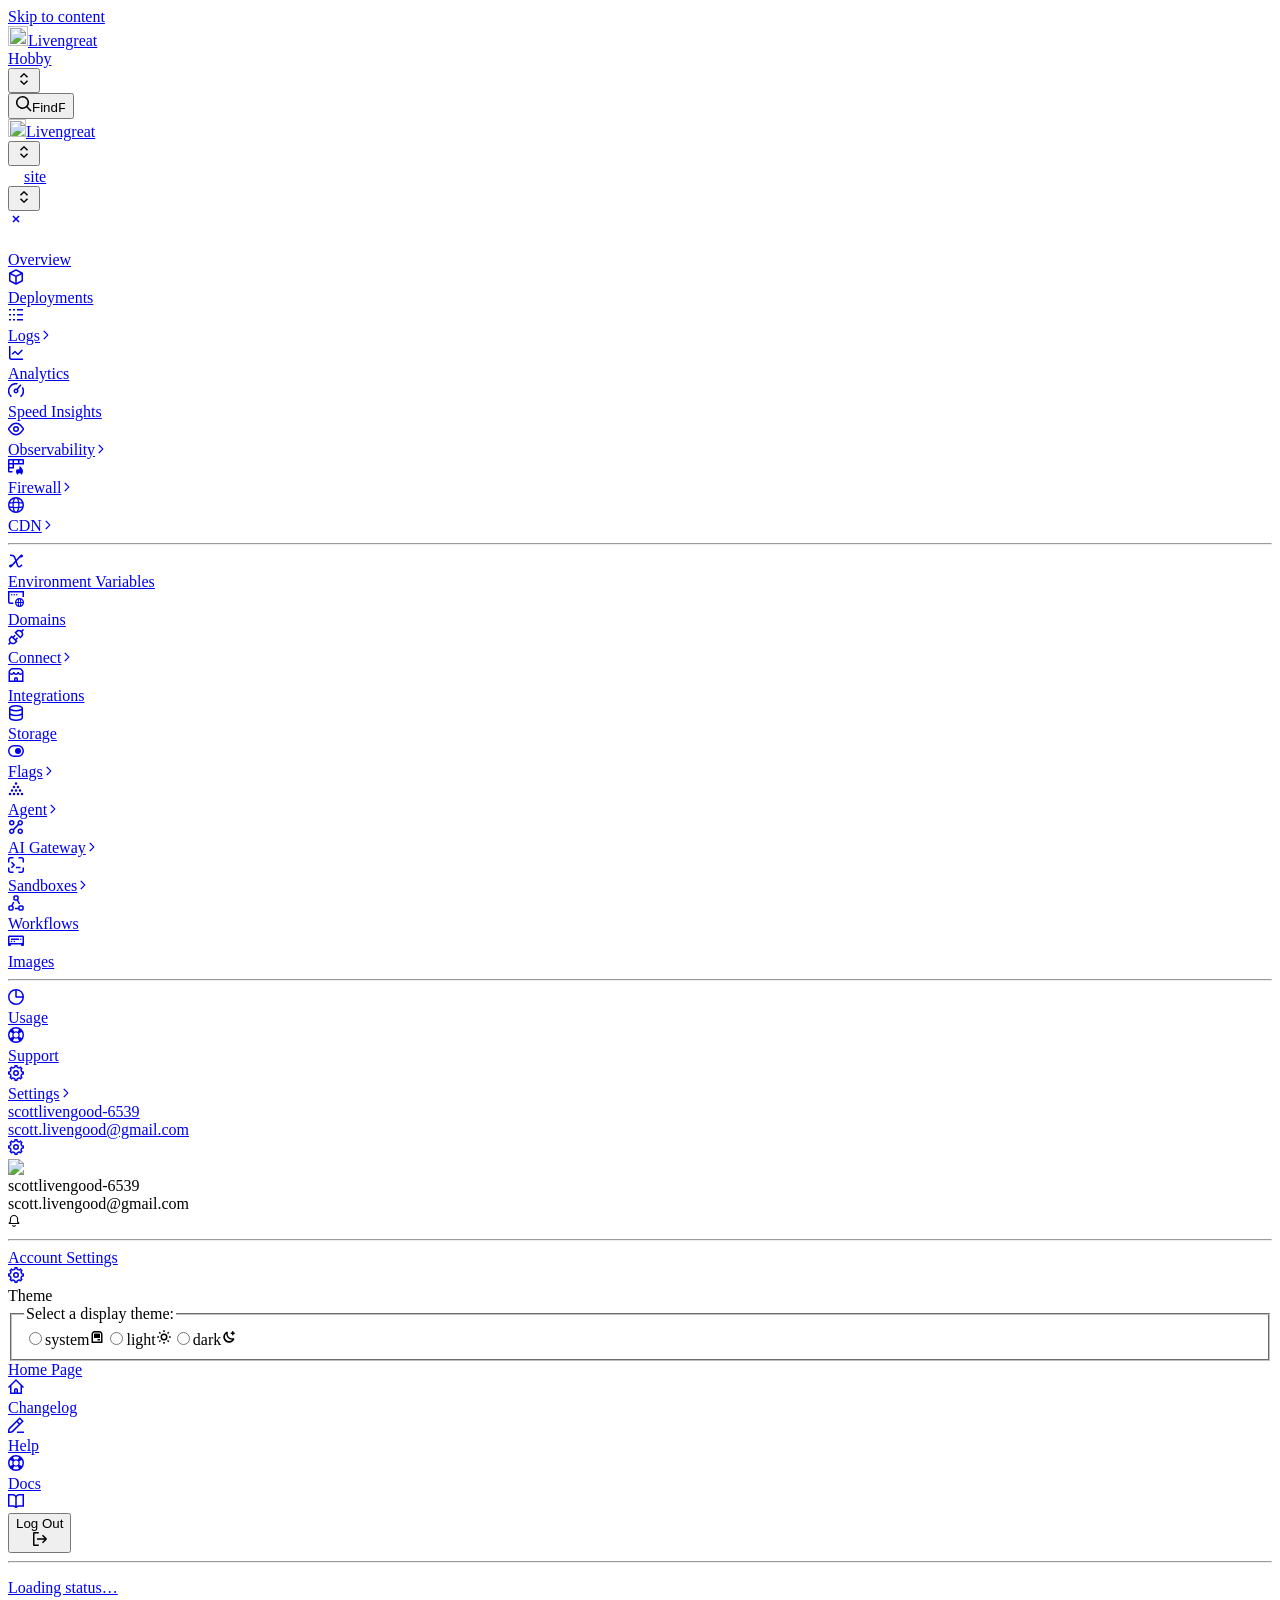
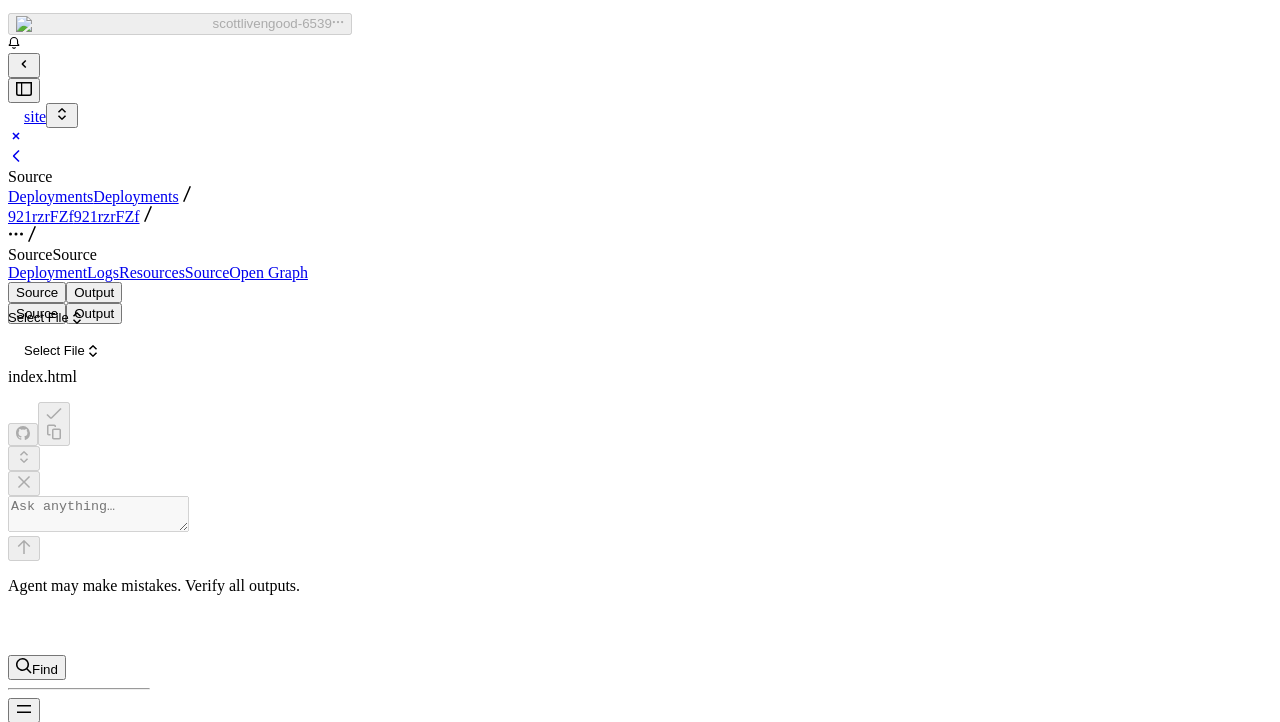
==== index.html @ acc800bd "Add files via upload" ====
<!DOCTYPE html><html data-dpl-id="dpl_8Lt3QQYCh8kgpKbKV4Qs2DxfcQ4i" class="VEU71W_className DvLUnG_className VEU71W_variable DvLUnG_variable dash" lang="en-US"><head><meta charSet="utf-8"/><meta name="viewport" content="width=device-width, initial-scale=1, maximum-scale=1"/><link rel="stylesheet" href="/_next/static/immutable/chunks/09b7duyzy2iy0.css" data-precedence="next"/><link rel="stylesheet" href="/_next/static/immutable/chunks/1ykcgf_dr_xiz.css" data-precedence="next"/><link rel="stylesheet" href="/_next/static/immutable/chunks/3-qb-ev6vlqj7.css" data-precedence="next"/><link rel="stylesheet" href="/_next/static/immutable/chunks/0p7yzn14le62c.css" data-precedence="next"/><link rel="stylesheet" href="/_next/static/immutable/chunks/0zqjlrh2-dbtl.css" data-precedence="next"/><link rel="stylesheet" href="/_next/static/immutable/chunks/2wp_5i3ssno28.css" data-precedence="next"/><link rel="stylesheet" href="/_next/static/immutable/chunks/404xibe_04287.css" data-precedence="next"/><link rel="stylesheet" href="/_next/static/immutable/chunks/0tw4p8iirt2-f.css" data-precedence="next"/><link rel="stylesheet" href="/_next/static/immutable/chunks/0kp85xj29hpdx.css" data-precedence="next"/><link rel="preload" as="script" fetchPriority="low" href="/_next/static/immutable/chunks/16pihbfozsy1r.js"/><script src="/_next/static/immutable/chunks/0gkqer3o6_q53.js" async=""></script><script src="/_next/static/immutable/chunks/2ofc2wu54zqs5.js" async=""></script><script src="/_next/static/immutable/chunks/09bognj3n0dzk.js" async=""></script><script src="/_next/static/immutable/chunks/0dywe_av5ahyp.js" async=""></script><script src="/_next/static/immutable/chunks/turbopack-39jhl194si51o.js" async=""></script><script src="/_next/static/immutable/chunks/0c4i2wbz84dov.js" async=""></script><script src="/_next/static/immutable/chunks/1ghl9030pk7z4.js" async=""></script><script src="/_next/static/immutable/chunks/1w1609r-r8kff.js" async=""></script><script src="/_next/static/immutable/chunks/2tpqj97k-n3-j.js" async=""></script><script src="/_next/static/immutable/chunks/2_5ijns-kh-p_.js" async=""></script><script src="/_next/static/immutable/chunks/3-ujhvoa6rmn_.js" async=""></script><script src="/_next/static/immutable/chunks/04dvo0vl-kkp7.js" async=""></script><script src="/_next/static/immutable/chunks/22m3dixwk_py5.js" async=""></script><script src="/_next/static/immutable/chunks/2fwma8v0ocffu.js" async=""></script><script src="/_next/static/immutable/chunks/1c_pb9t69gdyi.js" async=""></script><script src="/_next/static/immutable/chunks/1j8i0k_22fxel.js" async=""></script><script src="/_next/static/immutable/chunks/0fuj49c3r917c.js" async=""></script><script src="/_next/static/immutable/chunks/3_wwk6xcw86de.js" async=""></script><script src="/_next/static/immutable/chunks/0tedadwoemsrx.js" async=""></script><script src="/_next/static/immutable/chunks/351t4f4jr2fjt.js" async=""></script><script src="/_next/static/immutable/chunks/444vie017ums5.js" async=""></script><script src="/_next/static/immutable/chunks/30v1voau9cngx.js" async=""></script><script src="/_next/static/immutable/chunks/31czi5jev656m.js" async=""></script><script src="/_next/static/immutable/chunks/0dicr_a6c53ew.js" async=""></script><script src="/_next/static/immutable/chunks/2o02vb8hh3aji.js" async=""></script><script src="/_next/static/immutable/chunks/3x25qsh_eznqe.js" async=""></script><script src="/_next/static/immutable/chunks/42m2cfg5ot1v4.js" async=""></script><script src="/_next/static/immutable/chunks/3tof1cg4uumvd.js" async=""></script><script src="/_next/static/immutable/chunks/3vc4fyukjntiz.js" async=""></script><script src="/_next/static/immutable/chunks/3lithfpepcakb.js" async=""></script><script src="/_next/static/immutable/chunks/2ll2trtp9yoww.js" async=""></script><script src="/_next/static/immutable/chunks/0t6pawz872gew.js" async=""></script><script src="/_next/static/immutable/chunks/3ojvw07r2unpo.js" async=""></script><script src="/_next/static/immutable/chunks/1dkp8n54pkk1x.js" async=""></script><script src="/_next/static/immutable/chunks/0106q7biw-fzn.js" async=""></script><script src="/_next/static/immutable/chunks/0nj655r1110xk.js" async=""></script><script src="/_next/static/immutable/chunks/443eh85mmmbfj.js" async=""></script><script src="/_next/static/immutable/chunks/204klxwp-ym-w.js" async=""></script><script src="/_next/static/immutable/chunks/0v-l-qe926kjb.js" async=""></script><script src="/_next/static/immutable/chunks/3x3bbyivzzlgc.js" async=""></script><script src="/_next/static/immutable/chunks/3a9ya26s-qzd1.js" async=""></script><script src="/_next/static/immutable/chunks/1qpu05wpeajm2.js" async=""></script><script src="/_next/static/immutable/chunks/21g7zpj2fn454.js" async=""></script><script src="/_next/static/immutable/chunks/3q08q1lb82g90.js" async=""></script><script src="/_next/static/immutable/chunks/3mb09cl9pq72_.js" async=""></script><script src="/_next/static/immutable/chunks/1wfj6new5zqek.js" async=""></script><script src="/_next/static/immutable/chunks/064dh_ffwiwrx.js" async=""></script><script src="/_next/static/immutable/chunks/2k41i9-2rtbll.js" async=""></script><script src="/_next/static/immutable/chunks/3o7hfg6m0bcce.js" async=""></script><script src="/_next/static/immutable/chunks/2_slvt85gk6y3.js" async=""></script><script src="/_next/static/immutable/chunks/2j6hz_ho_ew3v.js" async=""></script><script src="/_next/static/immutable/chunks/30otsr3c23db9.js" async=""></script><script src="/_next/static/immutable/chunks/0eu67e_ir8lei.js" async=""></script><script src="/_next/static/immutable/chunks/06wfxtwzbvw6n.js" async=""></script><script src="/_next/static/immutable/chunks/3wmpsjtnscl_l.js" async=""></script><script src="/_next/static/immutable/chunks/3lsicbbutqpua.js" async=""></script><script src="/_next/static/immutable/chunks/1bm3tr385z_91.js" async=""></script><script src="/_next/static/immutable/chunks/3juwnc6_-8of1.js" async=""></script><script src="/_next/static/immutable/chunks/29ep1x2e-u5rk.js" async=""></script><script src="/_next/static/immutable/chunks/2z1vk6030y15z.js" async=""></script><script src="/_next/static/immutable/chunks/3ch-vpl7rcgjy.js" async=""></script><script src="/_next/static/immutable/chunks/3uwoe-ta2v5if.js" async=""></script><script src="/_next/static/immutable/chunks/3e-kncvbo8nwe.js" async=""></script><script src="/_next/static/immutable/chunks/21lql5crkbrvt.js" async=""></script><script src="/_next/static/immutable/chunks/1_dngw8-ou9a9.js" async=""></script><script src="/_next/static/immutable/chunks/24pcu29kz9ohp.js" async=""></script><script src="/_next/static/immutable/chunks/40hlzb56niv_j.js" async=""></script><script src="/_next/static/immutable/chunks/1_x_ipcnbmrhg.js" async=""></script><script src="/_next/static/immutable/chunks/3-01g5wfrtv2p.js" async=""></script><script src="/_next/static/immutable/chunks/0605c_s0uixj_.js" async=""></script><script src="/_next/static/immutable/chunks/3_m56dqecmuku.js" async=""></script><script src="/_next/static/immutable/chunks/3u-1l7-mce2-6.js" async=""></script><script src="/_next/static/immutable/chunks/1mh_4wr5s71ms.js" async=""></script><script src="/_next/static/immutable/chunks/3e8h0zo7bhbe8.js" async=""></script><script src="/_next/static/immutable/chunks/3r3pa4zknsbgi.js" async=""></script><script src="/_next/static/immutable/chunks/42txy5rsrjz-t.js" async=""></script><script src="/_next/static/immutable/chunks/0_3k4csrhfbvy.js" async=""></script><script src="/_next/static/immutable/chunks/1y6efpx0t5-73.js" async=""></script><script src="/_next/static/immutable/chunks/30110ipjq1o9n.js" async=""></script><script src="/_next/static/immutable/chunks/3hg1aqep8xv4x.js" async=""></script><script src="/_next/static/immutable/chunks/1rmpmvn8pttor.js" async=""></script><script src="/_next/static/immutable/chunks/0domipkxgxpjr.js" async=""></script><script src="/_next/static/immutable/chunks/3sypme4tl8ht3.js" async=""></script><script src="/_next/static/immutable/chunks/1zm8l14b215t7.js" async=""></script><script src="/_next/static/immutable/chunks/30jw2dewv7xk5.js" async=""></script><script src="/_next/static/immutable/chunks/02-1msh3j29p3.js" async=""></script><script src="/_next/static/immutable/chunks/20o7wzfku-pkb.js" async=""></script><script src="/_next/static/immutable/chunks/123ixt_9ca_az.js" async=""></script><script src="/_next/static/immutable/chunks/3rh6siwon0vas.js" async=""></script><script src="/_next/static/immutable/chunks/0zsvnf9lg1qcb.js" async=""></script><script src="/_next/static/immutable/chunks/410irobcfda_g.js" async=""></script><script src="/_next/static/immutable/chunks/3gw01mgssf6on.js" async=""></script><script src="/_next/static/immutable/chunks/2ajf2r2fshbq7.js" async=""></script><script src="/_next/static/immutable/chunks/27gkyemgagxi2.js" async=""></script><script src="/_next/static/immutable/chunks/36hr6fcg77c_s.js" async=""></script><script src="/_next/static/immutable/chunks/1684vd5h2z6x8.js" async=""></script><script src="/_next/static/immutable/chunks/2fwyq6zjne46v.js" async=""></script><script src="/_next/static/immutable/chunks/3jsd0yz58_nw5.js" async=""></script><script src="/_next/static/immutable/chunks/3i85voia7ragf.js" async=""></script><script src="/_next/static/immutable/chunks/2_rwxql_l7jyf.js" async=""></script><script src="/_next/static/immutable/chunks/2xwfpdi5sqy-5.js" async=""></script><script src="/_next/static/immutable/chunks/44udg2mcu3eet.js" async=""></script><script src="/_next/static/immutable/chunks/1ieph8axgmbgk.js" async=""></script><script src="/_next/static/immutable/chunks/2pkqzpz6963_l.js" async=""></script><script src="/_next/static/immutable/chunks/20fv7egfj28y-.js" async=""></script><script src="/_next/static/immutable/chunks/279zy98tlwpl4.js" async=""></script><script src="/_next/static/immutable/chunks/1yo5h_sd7964f.js" async=""></script><script src="/_next/static/immutable/chunks/0ce5wz7qv6j2j.js" async=""></script><script src="/_next/static/immutable/chunks/10gib1t1flvsu.js" async=""></script><script src="/_next/static/immutable/chunks/2mb2c6w83jzzm.js" async=""></script><script src="/_next/static/immutable/chunks/39w-e1d5jx6p8.js" async=""></script><script src="/_next/static/immutable/chunks/2do-j-xlanot8.js" async=""></script><script src="/_next/static/immutable/chunks/354_g_yqk_3zc.js" async=""></script><script src="/_next/static/immutable/chunks/19orf97w9qn0q.js" async=""></script><script src="/_next/static/immutable/chunks/3xuzs4lz2cx9d.js" async=""></script><script src="/_next/static/immutable/chunks/36dkt0iju21d9.js" async=""></script><script src="/_next/static/immutable/chunks/2_i-yrtxwgkbr.js" async=""></script><script src="/_next/static/immutable/chunks/3w89m7_x2wafy.js" async=""></script><script src="/_next/static/immutable/chunks/4202nv2_vq225.js" async=""></script><script src="/_next/static/immutable/chunks/3lmia0vki5832.js" async=""></script><script src="/_next/static/immutable/chunks/0xurnr0b0dzvq.js" async=""></script><script src="/_next/static/immutable/chunks/1ogtg-secl5e1.js" async=""></script><script src="/_next/static/immutable/chunks/1pu9b5sic8l-p.js" async=""></script><script src="/_next/static/immutable/chunks/2k5ggg6jy1byi.js" async=""></script><script src="/_next/static/immutable/chunks/2t9bf77slmxhh.js" async=""></script><script src="/_next/static/immutable/chunks/26skhiflfdvr0.js" async=""></script><script src="/_next/static/immutable/chunks/03wgwnkabn-cd.js" async=""></script><script src="/_next/static/immutable/chunks/1tlxqss1h60k9.js" async=""></script><script src="/_next/static/immutable/chunks/3kpakz51555yv.js" async=""></script><script src="/_next/static/immutable/chunks/1w3c7zw22y2lz.js" async=""></script><script src="/_next/static/immutable/chunks/022_1e1d3z_c0.js" async=""></script><script src="/_next/static/immutable/chunks/0dzh2wmxxl3sl.js" async=""></script><script src="/_next/static/immutable/chunks/3ip630xfz8hrf.js" async=""></script><script src="/_next/static/immutable/chunks/0o1hn11uwocvw.js" async=""></script><script src="/_next/static/immutable/chunks/0688kmxcnn8gz.js" async=""></script><script src="/_next/static/immutable/chunks/0icksyzl-024m.js" async=""></script><script src="/_next/static/immutable/chunks/1su1dgp7lpbw3.js" async=""></script><script src="/_next/static/immutable/chunks/0te8_8m4posfd.js" async=""></script><script src="/_next/static/immutable/chunks/2588d0540kbgi.js" async=""></script><script src="/_next/static/immutable/chunks/33rh_6l3s79yb.js" async=""></script><link rel="preload" href="/_next/static/immutable/chunks/3flhcz7cw314y.css" as="style"/><link rel="preload" href="/_next/static/immutable/chunks/3t_-x9195y9o-.css" as="style"/><meta name="color-scheme" content="dark light"/><meta name="next-size-adjust" content=""/><script>(function ar(a,b){let c=!1;try{let a=localStorage.getItem("zeit-theme");c="dark"===a||"light"!==a&&window.matchMedia("(prefers-color-scheme: dark)").matches}catch{c=window.matchMedia("(prefers-color-scheme: dark)").matches}let d=c?b:a,e=document.querySelectorAll('meta[name="theme-color"]');if(0===e.length){let a=document.createElement("meta");a.setAttribute("name","theme-color"),document.head.appendChild(a),e=document.querySelectorAll('meta[name="theme-color"]')}e.forEach(a=>{a.setAttribute("content",d)})})("#FAFAFA","#000000");</script><script>(({protect:a})=>{function b(a){return new Promise((b,c)=>{if(document.querySelector(`script[src="${a}"]`))return void b();let d=document.createElement("script");d.src=a,d.async=!0,d.onload=()=>b(),d.onerror=a=>{console.error("Error loading script",a),c(a)},document.head.appendChild(d)})}var c=class a{#a;#b;#c=0;constructor(){let{promise:b,resolve:c}=a.#d();this.#a=b,this.#b=c,this.#e(),window.addEventListener("online",this.#f),window.addEventListener("visibilitychange",this.#f)}getChallenge=async()=>(await this.#g(),await this.#a.then(a=>"function"==typeof a?a():a));#f=()=>{if(document.hidden)return;let{promise:b,resolve:c}=a.#d();this.#a=b,this.#b=c,window.V_C=[],window.V_C.push=c;let d=document.querySelector('script[src*="c.js"]');d&&d.remove(),this.#c+=1};#e=()=>{if(window.V_C){let a=window.V_C.pop();a&&this.#b(a)}else window.V_C=[],window.V_C.push=this.#b};#g=()=>{let a=new URL("/149e9513-01fa-4fb0-aad4-566afd725d1b/2d206a39-8ed7-437e-a3be-862e0f06eea3/a-4-a/c.js",window.location.origin);return a.searchParams.set("i",String(this.#c)),a.searchParams.set("v",String(3)),a.searchParams.set("h",window.location.host),b(a.pathname+a.search)};#h=()=>{window.V_C=void 0};static #d(){let a,b;return{promise:new Promise((c,d)=>{a=c,b=d}),resolve:a,reject:b}}},d=class a{#a=!1;#b;constructor(a){this.#b=a}get loaded(){return this.#a}load=async()=>{this.#a||await this.#f()};#c=()=>{if(typeof globalThis.window>"u")throw Error("KPSDK is not available in the server");if(!window.KPSDK)throw Error("KPSDK is not loaded");let b=this.#b.map(b=>{let c=a.#e(b.path);return{domain:c.host,path:c.pathname,method:b.method}});try{window.KPSDK.configure(b)}catch(a){console.error("Error configuring KPSDK...",a)}};#f=async()=>{let a=this;return new Promise((c,d)=>{let e=()=>{document.removeEventListener("kpsdk-load",e),this.#c()},f=()=>{document.removeEventListener("kpsdk-ready",f),a.#a=!0,c()};document.addEventListener("kpsdk-load",e,{once:!0}),document.addEventListener("kpsdk-ready",f,{once:!0}),b("/149e9513-01fa-4fb0-aad4-566afd725d1b/2d206a39-8ed7-437e-a3be-862e0f06eea3/p.js").catch(a=>{document.removeEventListener("kpsdk-load",e),document.removeEventListener("kpsdk-ready",f),d(a)})})};static #e(a){let b;try{b=new URL(a)}catch{b=new URL(a,location.origin)}return b}},e=a=>{let b=a.replace(/[.?+^$[\]\\(){}|-]/g,"\\$&").split("*").join(".*");return RegExp(`^${b}$`)},f=({path:a,pattern:b})=>-1!==a.search(b);async function g(a,b,c){let d=XMLHttpRequest.prototype.open,g=XMLHttpRequest.prototype.send;XMLHttpRequest.prototype.open=function(a,b,c,e,f){return this._requestUrl=b.toString(),this._requestMethod=a,d.call(this,a,b,c??!0,e,f)},XMLHttpRequest.prototype.send=async function(d){let h=this._requestUrl;if(!h||this._isReexecution)return g.call(this,d);let i=new URL(h,location.href),j=i.origin===location.origin,k=this._requestMethod??"GET",l=c.find(a=>{let b=f({path:i.pathname,pattern:e(a.path)}),c=a.method.toLowerCase()===k.toLowerCase()||"*"===a.method;return b&&c});if(!l||!j)return g.call(this,d);let m=await a.getChallenge();if(this.setRequestHeader("x-is-human",JSON.stringify(m)),this.setRequestHeader("x-path",i.pathname),this.setRequestHeader("x-method",k),0!==m.b||b.loaded||((1===m.d||l?.advancedOptions?.checkLevel==="deepAnalysis")&&await b.load(),!b.loaded))return g.call(this,d);this.setRequestHeader("x-is-human",JSON.stringify(m)),this.setRequestHeader("x-path",i.pathname),this.setRequestHeader("x-method",k);let n=new XMLHttpRequest;return n._isReexecution=!0,n.open(k,h,!0),n.setRequestHeader("x-is-human",JSON.stringify(m)),n.setRequestHeader("x-path",i.pathname),n.setRequestHeader("x-method",k),this.timeout&&(n.timeout=this.timeout),this.responseType&&(n.responseType=this.responseType),this.withCredentials&&(n.withCredentials=this.withCredentials),n.onreadystatechange=()=>{Object.defineProperty(this,"readyState",{value:n.readyState,writable:!0,configurable:!0}),n.readyState===XMLHttpRequest.DONE&&(Object.defineProperty(this,"status",{value:n.status,writable:!0,configurable:!0}),Object.defineProperty(this,"statusText",{value:n.statusText,writable:!0,configurable:!0}),Object.defineProperty(this,"response",{value:n.response,writable:!0,configurable:!0}),Object.defineProperty(this,"responseText",{value:n.responseText,writable:!0,configurable:!0}),Object.defineProperty(this,"responseXML",{value:n.responseXML,writable:!0,configurable:!0}),this.getAllResponseHeaders=()=>n.getAllResponseHeaders(),this.getResponseHeader=a=>n.getResponseHeader(a)),this.onreadystatechange&&this.onreadystatechange.call(this,new Event("readystatechange"))},n.onload=a=>{this.onload&&this.onload.call(this,a)},n.onerror=a=>{this.onerror&&this.onerror.call(this,a)},n.onabort=a=>{this.onabort&&this.onabort.call(this,a)},n.ontimeout=a=>{this.ontimeout&&this.ontimeout.call(this,a)},n.onloadstart=a=>{this.onloadstart&&this.onloadstart.call(this,a)},n.onloadend=a=>{this.onloadend&&this.onloadend.call(this,a)},n.onprogress=a=>{this.onprogress&&this.onprogress.call(this,a)},n.send(d)}}!function({protect:a=[]}){let b;for(let b of a)if(b.advancedOptions?.checkLevel!==void 0&&"deepAnalysis"!==b.advancedOptions.checkLevel&&"basic"!==b.advancedOptions.checkLevel)throw Error(`Invalid checkLevel "${b.advancedOptions.checkLevel}" for route "${b.path}". Must be one of: deepAnalysis, basic`);let h=new c,i=new d(a);g(h,i,a).catch(a=>{console.error("Error patching XMLHttpRequest:",a)}),b=window.fetch,window.fetch=async(c,d)=>{let g=new URL(c instanceof Request?c.url:c,location.href),j=g.origin===location.origin,k=d?.method??(c instanceof Request?c.method:"GET"),l=a.find(a=>{let b=f({path:g.pathname,pattern:e(a.path)}),c=a.method.toLowerCase()===k.toLowerCase()||"*"===a.method;return b&&c});if(null==l||!j)return b(c,d);let m=await h.getChallenge(),n=new Headers(d?.headers||(c instanceof Request?c.headers:void 0));n.set("x-is-human",JSON.stringify(m)),n.set("x-path",g.pathname),n.set("x-method",k);let o={...d,headers:n};return i.loaded||0!==m.b?b(c,o):1===m.d||l?.advancedOptions?.checkLevel==="deepAnalysis"?(await i.load(),window.fetch(c,o)):b(c,o)}}({protect:a})})({ protect: [{"path":"/signup","method":"POST"},{"path":"/signup/*","method":"POST"},{"path":"/oauth/authorize","method":"POST"},{"path":"/oauth/device","method":"POST"},{"path":"/teams/connect","method":"POST"},{"path":"/api/front-domains/checkpoint","method":"GET"},{"path":"/functions/sales-email","method":"POST","advancedOptions":{"checkLevel":"deepAnalysis"}}] });</script><script id="theme-script">((a,b,c,d,e,f,g,h,i)=>{let j=document.documentElement,k=["light","dark"],l=a=>f?.[a]||a,m=Array.from(new Set([...e.map(a=>l(a)),...Object.values(f??{})]));function n(b){var c;let d=Array.isArray(a)?a:[a],e=l(b);d.forEach(a=>{"class"===a?(j.classList.remove(...m),j.classList.add(e)):j.setAttribute(a,e)}),c=b,h&&k.includes(c)&&(j.style.colorScheme=c)}if(d)n(d);else try{let a=localStorage.getItem(b)||c,d=g&&"system"===a?window.matchMedia("(prefers-color-scheme: dark)"):null,e=d?d.matches?"dark":"light":a;if(n(e),d){var o;let a=(o=a=>{try{let d=localStorage.getItem(b)||c;"system"===d&&n(a.matches?"dark":"light")}catch(a){}},d.addEventListener?(d.addEventListener("change",o),()=>d.removeEventListener("change",o)):(d.addListener(o),()=>d.removeListener(o)));window.addEventListener(i,a,{once:!0})}}catch(a){}})("class","zeit-theme","system",null,["light","dark"],{"light":"light-theme","dark":"dark-theme"},true,true,"next-themes:zeit-theme:[\"class\"]:provider-mounted")</script><style>
html:not([data-sidebar-nav-version='v2']) [data-sidebar-nav-version='v2'],
html[data-sidebar-nav-version='v2'] [data-sidebar-nav-version='v1'] {
  display: none !important;
}
</style><script>(function(a){let b="v1";try{"true"===localStorage.getItem(a)&&(b="v2")}catch{}document.documentElement.dataset.sidebarNavVersion=b})("vc-dash-sidebar-v2");</script><style>
html[data-user-display="logged-in"]  [data-user-display="logged-out"],
html[data-user-display="logged-out"] [data-user-display="logged-in"] {
  display: none !important;
}
</style><script>(function o(){document.documentElement.dataset.userDisplay=document.cookie.split("; ").some(a=>"isLoggedIn=1"===a)?"logged-in":"logged-out"})();</script><script src="/_next/static/immutable/chunks/0c0hxoamwjsbw.js" noModule=""></script><script>((a,b)=>{let c="";try{c=localStorage.getItem(`${a}${b}`)}catch{return}"1"===c&&document.querySelectorAll(`[data-flag-key="${b}"]`).forEach(a=>{let b="true"===a.dataset.flagValue;a.style.display=b?"contents":"none"})})("vcflg-","1gy2d")</script><script>((a,b)=>{let c="";try{c=localStorage.getItem(`${a}${b}`)}catch{return}"1"===c&&document.querySelectorAll(`[data-flag-key="${b}"]`).forEach(a=>{let b="true"===a.dataset.flagValue;a.style.display=b?"contents":"none"})})("vcflg-","8b9kjp")</script><script>((a,b)=>{let c="";try{c=localStorage.getItem(`${a}${b}`)}catch{return}"1"===c&&document.querySelectorAll(`[data-flag-key="${b}"]`).forEach(a=>{let b="true"===a.dataset.flagValue;a.style.display=b?"contents":"none"})})("vcflg-","d5l7pr")</script><script>((a,b)=>{let c="";try{c=localStorage.getItem(`${a}${b}`)}catch{return}"1"===c&&document.querySelectorAll(`[data-flag-key="${b}"]`).forEach(a=>{let b="true"===a.dataset.flagValue;a.style.display=b?"contents":"none"})})("vcflg-","wjajw8")</script><script>((a,b)=>{let c="";try{c=localStorage.getItem(`${a}${b}`)}catch{return}"1"===c&&document.querySelectorAll(`[data-flag-key="${b}"]`).forEach(a=>{let b="true"===a.dataset.flagValue;a.style.display=b?"contents":"none"})})("vcflg-","a579ys")</script><script>((a,b)=>{let c="";try{c=localStorage.getItem(`${a}${b}`)}catch{return}"1"===c&&document.querySelectorAll(`[data-flag-key="${b}"]`).forEach(a=>{let b="true"===a.dataset.flagValue;a.style.display=b?"contents":"none"})})("vcflg-","5n1f6")</script><script>((a,b)=>{let c="";try{c=localStorage.getItem(`${a}${b}`)}catch{return}"1"===c&&document.querySelectorAll(`[data-flag-key="${b}"]`).forEach(a=>{let b="true"===a.dataset.flagValue;a.style.display=b?"contents":"none"})})("vcflg-","pwmsjx")</script><script>((a,b)=>{let c="";try{c=localStorage.getItem(`${a}${b}`)}catch{return}"1"===c&&document.querySelectorAll(`[data-flag-key="${b}"]`).forEach(a=>{let b="true"===a.dataset.flagValue;a.style.display=b?"contents":"none"})})("vcflg-","lxufxz")</script><script>((a,b)=>{let c="";try{c=localStorage.getItem(`${a}${b}`)}catch{return}"1"===c&&document.querySelectorAll(`[data-flag-key="${b}"]`).forEach(a=>{let b="true"===a.dataset.flagValue;a.style.display=b?"contents":"none"})})("vcflg-","xmktah")</script><script>((a,b)=>{let c="";try{c=localStorage.getItem(`${a}${b}`)}catch{return}"1"===c&&document.querySelectorAll(`[data-flag-key="${b}"]`).forEach(a=>{let b="true"===a.dataset.flagValue;a.style.display=b?"contents":"none"})})("vcflg-","a5hbrd")</script><script>((a,b)=>{let c="";try{c=localStorage.getItem(`${a}${b}`)}catch{return}"1"===c&&document.querySelectorAll(`[data-flag-key="${b}"]`).forEach(a=>{let b="true"===a.dataset.flagValue;a.style.display=b?"contents":"none"})})("vcflg-","d5l7pr")</script><script>((a,b)=>{let c="";try{c=localStorage.getItem(`${a}${b}`)}catch{return}"1"===c&&document.querySelectorAll(`[data-flag-key="${b}"]`).forEach(a=>{let b="true"===a.dataset.flagValue;a.style.display=b?"contents":"none"})})("vcflg-","wjajw8")</script><script>((a,b)=>{let c="";try{c=localStorage.getItem(`${a}${b}`)}catch{return}"1"===c&&document.querySelectorAll(`[data-flag-key="${b}"]`).forEach(a=>{let b="true"===a.dataset.flagValue;a.style.display=b?"contents":"none"})})("vcflg-","oijhk9")</script><script>((a,b)=>{let c="";try{c=localStorage.getItem(`${a}${b}`)}catch{return}"1"===c&&document.querySelectorAll(`[data-flag-key="${b}"]`).forEach(a=>{let b="true"===a.dataset.flagValue;a.style.display=b?"contents":"none"})})("vcflg-","a579ys")</script><script>((a,b)=>{let c="";try{c=localStorage.getItem(`${a}${b}`)}catch{return}"1"===c&&document.querySelectorAll(`[data-flag-key="${b}"]`).forEach(a=>{let b="true"===a.dataset.flagValue;a.style.display=b?"contents":"none"})})("vcflg-","5n1f6")</script><script>((a,b)=>{let c="";try{c=localStorage.getItem(`${a}${b}`)}catch{return}"1"===c&&document.querySelectorAll(`[data-flag-key="${b}"]`).forEach(a=>{let b="true"===a.dataset.flagValue;a.style.display=b?"contents":"none"})})("vcflg-","pwmsjx")</script><script>((a,b)=>{let c="";try{c=localStorage.getItem(`${a}${b}`)}catch{return}"1"===c&&document.querySelectorAll(`[data-flag-key="${b}"]`).forEach(a=>{let b="true"===a.dataset.flagValue;a.style.display=b?"contents":"none"})})("vcflg-","szt1xi")</script><script>((a,b)=>{let c="";try{c=localStorage.getItem(`${a}${b}`)}catch{return}"1"===c&&document.querySelectorAll(`[data-flag-key="${b}"]`).forEach(a=>{let b="true"===a.dataset.flagValue;a.style.display=b?"contents":"none"})})("vcflg-","r3jbn")</script><script>((a,b)=>{let c="";try{c=localStorage.getItem(`${a}${b}`)}catch{return}"1"===c&&document.querySelectorAll(`[data-flag-key="${b}"]`).forEach(a=>{let b="true"===a.dataset.flagValue;a.style.display=b?"contents":"none"})})("vcflg-","lystbh")</script><script>((a,b)=>{let c="";try{c=localStorage.getItem(`${a}${b}`)}catch{return}"1"===c&&document.querySelectorAll(`[data-flag-key="${b}"]`).forEach(a=>{let b="true"===a.dataset.flagValue;a.style.display=b?"contents":"none"})})("vcflg-","j27xc0")</script><script>((a,b)=>{let c="";try{c=localStorage.getItem(`${a}${b}`)}catch{return}"1"===c&&document.querySelectorAll(`[data-flag-key="${b}"]`).forEach(a=>{let b="true"===a.dataset.flagValue;a.style.display=b?"contents":"none"})})("vcflg-","4063sg")</script><script>((a,b)=>{let c="";try{c=localStorage.getItem(`${a}${b}`)}catch{return}"1"===c&&document.querySelectorAll(`[data-flag-key="${b}"]`).forEach(a=>{let b="true"===a.dataset.flagValue;a.style.display=b?"contents":"none"})})("vcflg-","4063sg")</script><script>((a,b)=>{let c="";try{c=localStorage.getItem(`${a}${b}`)}catch{return}"1"===c&&document.querySelectorAll(`[data-flag-key="${b}"]`).forEach(a=>{let b="true"===a.dataset.flagValue;a.style.display=b?"contents":"none"})})("vcflg-","9in4a1")</script><script>((a,b)=>{let c="";try{c=localStorage.getItem(`${a}${b}`)}catch{return}"1"===c&&document.querySelectorAll(`[data-flag-key="${b}"]`).forEach(a=>{let b="true"===a.dataset.flagValue;a.style.display=b?"contents":"none"})})("vcflg-","9in4a1")</script><script>((a,b)=>{let c="";try{c=localStorage.getItem(`${a}${b}`)}catch{return}"1"===c&&document.querySelectorAll(`[data-flag-key="${b}"]`).forEach(a=>{let b="true"===a.dataset.flagValue;a.style.display=b?"contents":"none"})})("vcflg-","eoljd5")</script><script>((a,b)=>{let c="";try{c=localStorage.getItem(`${a}${b}`)}catch{return}"1"===c&&document.querySelectorAll(`[data-flag-key="${b}"]`).forEach(a=>{let b="true"===a.dataset.flagValue;a.style.display=b?"contents":"none"})})("vcflg-","rdyp5h")</script><script>((a,b)=>{let c="";try{c=localStorage.getItem(`${a}${b}`)}catch{return}"1"===c&&document.querySelectorAll(`[data-flag-key="${b}"]`).forEach(a=>{let b="true"===a.dataset.flagValue;a.style.display=b?"contents":"none"})})("vcflg-","jeycft")</script><script>((a,b)=>{let c="";try{c=localStorage.getItem(`${a}${b}`)}catch{return}"1"===c&&document.querySelectorAll(`[data-flag-key="${b}"]`).forEach(a=>{let b="true"===a.dataset.flagValue;a.style.display=b?"contents":"none"})})("vcflg-","bzgo2s")</script><script>((a,b)=>{let c="";try{c=localStorage.getItem(`${a}${b}`)}catch{return}"1"===c&&document.querySelectorAll(`[data-flag-key="${b}"]`).forEach(a=>{let b="true"===a.dataset.flagValue;a.style.display=b?"contents":"none"})})("vcflg-","ojq03o")</script><script>((a,b)=>{let c="";try{c=localStorage.getItem(`${a}${b}`)}catch{return}"1"===c&&document.querySelectorAll(`[data-flag-key="${b}"]`).forEach(a=>{let b="true"===a.dataset.flagValue;a.style.display=b?"contents":"none"})})("vcflg-","szt1xi")</script><script>((a,b)=>{let c="";try{c=localStorage.getItem(`${a}${b}`)}catch{return}"1"===c&&document.querySelectorAll(`[data-flag-key="${b}"]`).forEach(a=>{let b="true"===a.dataset.flagValue;a.style.display=b?"contents":"none"})})("vcflg-","efrq81")</script><script>((a,b)=>{let c="";try{c=localStorage.getItem(`${a}${b}`)}catch{return}"1"===c&&document.querySelectorAll(`[data-flag-key="${b}"]`).forEach(a=>{let b="true"===a.dataset.flagValue;a.style.display=b?"contents":"none"})})("vcflg-","z8chdz")</script><script>((a,b)=>{let c="";try{c=localStorage.getItem(`${a}${b}`)}catch{return}"1"===c&&document.querySelectorAll(`[data-flag-key="${b}"]`).forEach(a=>{let b="true"===a.dataset.flagValue;a.style.display=b?"contents":"none"})})("vcflg-","ytgmz2")</script><script>((a,b)=>{let c="";try{c=localStorage.getItem(`${a}${b}`)}catch{return}"1"===c&&document.querySelectorAll(`[data-flag-key="${b}"]`).forEach(a=>{let b="true"===a.dataset.flagValue;a.style.display=b?"contents":"none"})})("vcflg-","ege1y8")</script><script>((a,b)=>{let c="";try{c=localStorage.getItem(`${a}${b}`)}catch{return}"1"===c&&document.querySelectorAll(`[data-flag-key="${b}"]`).forEach(a=>{let b="true"===a.dataset.flagValue;a.style.display=b?"contents":"none"})})("vcflg-","45tbig")</script><script>((a,b)=>{let c="";try{c=localStorage.getItem(`${a}${b}`)}catch{return}"1"===c&&document.querySelectorAll(`[data-flag-key="${b}"]`).forEach(a=>{let b="true"===a.dataset.flagValue;a.style.display=b?"contents":"none"})})("vcflg-","eoljd5")</script><script>((a,b)=>{let c="";try{c=localStorage.getItem(`${a}${b}`)}catch{return}"1"===c&&document.querySelectorAll(`[data-flag-key="${b}"]`).forEach(a=>{let b="true"===a.dataset.flagValue;a.style.display=b?"contents":"none"})})("vcflg-","szt1xi")</script><script>((a,b)=>{let c="";try{c=localStorage.getItem(`${a}${b}`)}catch{return}"1"===c&&document.querySelectorAll(`[data-flag-key="${b}"]`).forEach(a=>{let b="true"===a.dataset.flagValue;a.style.display=b?"contents":"none"})})("vcflg-","szt1xi")</script><script>((a,b)=>{let c="";try{c=localStorage.getItem(`${a}${b}`)}catch{return}"1"===c&&document.querySelectorAll(`[data-flag-key="${b}"]`).forEach(a=>{let b="true"===a.dataset.flagValue;a.style.display=b?"contents":"none"})})("vcflg-","efrq81")</script><script>((a,b)=>{let c="";try{c=localStorage.getItem(`${a}${b}`)}catch{return}"1"===c&&document.querySelectorAll(`[data-flag-key="${b}"]`).forEach(a=>{let b="true"===a.dataset.flagValue;a.style.display=b?"contents":"none"})})("vcflg-","z8chdz")</script><script>((a,b)=>{let c="";try{c=localStorage.getItem(`${a}${b}`)}catch{return}"1"===c&&document.querySelectorAll(`[data-flag-key="${b}"]`).forEach(a=>{let b="true"===a.dataset.flagValue;a.style.display=b?"contents":"none"})})("vcflg-","8b9kjp")</script><script>((a,b)=>{let c="";try{c=localStorage.getItem(`${a}${b}`)}catch{return}"1"===c&&document.querySelectorAll(`[data-flag-key="${b}"]`).forEach(a=>{let b="true"===a.dataset.flagValue;a.style.display=b?"contents":"none"})})("vcflg-","8b9kjp")</script><script>((a,b)=>{let c="";try{c=localStorage.getItem(`${a}${b}`)}catch{return}"1"===c&&document.querySelectorAll(`[data-flag-key="${b}"]`).forEach(a=>{let b="true"===a.dataset.flagValue;a.style.display=b?"contents":"none"})})("vcflg-","yc5ecx")</script><script>((a,b)=>{let c="";try{c=localStorage.getItem(`${a}${b}`)}catch{return}"1"===c&&document.querySelectorAll(`[data-flag-key="${b}"]`).forEach(a=>{let b="true"===a.dataset.flagValue;a.style.display=b?"contents":"none"})})("vcflg-","1gy2d")</script><script>((a,b)=>{let c="";try{c=localStorage.getItem(`${a}${b}`)}catch{return}"1"===c&&document.querySelectorAll(`[data-flag-key="${b}"]`).forEach(a=>{let b="true"===a.dataset.flagValue;a.style.display=b?"contents":"none"})})("vcflg-","fs8dzx")</script><script>((a,b)=>{let c="";try{c=localStorage.getItem(`${a}${b}`)}catch{return}"1"===c&&document.querySelectorAll(`[data-flag-key="${b}"]`).forEach(a=>{let b="true"===a.dataset.flagValue;a.style.display=b?"contents":"none"})})("vcflg-","fs8dzx")</script><script>((a,b)=>{let c="";try{c=localStorage.getItem(`${a}${b}`)}catch{return}"1"===c&&document.querySelectorAll(`[data-flag-key="${b}"]`).forEach(a=>{let b="true"===a.dataset.flagValue;a.style.display=b?"contents":"none"})})("vcflg-","d5l7pr")</script><script>((a,b)=>{let c="";try{c=localStorage.getItem(`${a}${b}`)}catch{return}"1"===c&&document.querySelectorAll(`[data-flag-key="${b}"]`).forEach(a=>{let b="true"===a.dataset.flagValue;a.style.display=b?"contents":"none"})})("vcflg-","5n1f6")</script><script>((a,b)=>{let c="";try{c=localStorage.getItem(`${a}${b}`)}catch{return}"1"===c&&document.querySelectorAll(`[data-flag-key="${b}"]`).forEach(a=>{let b="true"===a.dataset.flagValue;a.style.display=b?"contents":"none"})})("vcflg-","a5hbrd")</script><script>((a,b)=>{let c="";try{c=localStorage.getItem(`${a}${b}`)}catch{return}"1"===c&&document.querySelectorAll(`[data-flag-key="${b}"]`).forEach(a=>{let b="true"===a.dataset.flagValue;a.style.display=b?"contents":"none"})})("vcflg-","d5l7pr")</script><script>((a,b)=>{let c="";try{c=localStorage.getItem(`${a}${b}`)}catch{return}"1"===c&&document.querySelectorAll(`[data-flag-key="${b}"]`).forEach(a=>{let b="true"===a.dataset.flagValue;a.style.display=b?"contents":"none"})})("vcflg-","5n1f6")</script><script>((a,b)=>{let c="";try{c=localStorage.getItem(`${a}${b}`)}catch{return}"1"===c&&document.querySelectorAll(`[data-flag-key="${b}"]`).forEach(a=>{let b="true"===a.dataset.flagValue;a.style.display=b?"contents":"none"})})("vcflg-","szt1xi")</script><script>((a,b)=>{let c="";try{c=localStorage.getItem(`${a}${b}`)}catch{return}"1"===c&&document.querySelectorAll(`[data-flag-key="${b}"]`).forEach(a=>{let b="true"===a.dataset.flagValue;a.style.display=b?"contents":"none"})})("vcflg-","r3jbn")</script><script>((a,b)=>{let c="";try{c=localStorage.getItem(`${a}${b}`)}catch{return}"1"===c&&document.querySelectorAll(`[data-flag-key="${b}"]`).forEach(a=>{let b="true"===a.dataset.flagValue;a.style.display=b?"contents":"none"})})("vcflg-","lystbh")</script><script>((a,b)=>{let c="";try{c=localStorage.getItem(`${a}${b}`)}catch{return}"1"===c&&document.querySelectorAll(`[data-flag-key="${b}"]`).forEach(a=>{let b="true"===a.dataset.flagValue;a.style.display=b?"contents":"none"})})("vcflg-","j27xc0")</script><script>((a,b)=>{let c="";try{c=localStorage.getItem(`${a}${b}`)}catch{return}"1"===c&&document.querySelectorAll(`[data-flag-key="${b}"]`).forEach(a=>{let b="true"===a.dataset.flagValue;a.style.display=b?"contents":"none"})})("vcflg-","a579ys")</script><script>((a,b)=>{let c="";try{c=localStorage.getItem(`${a}${b}`)}catch{return}"1"===c&&document.querySelectorAll(`[data-flag-key="${b}"]`).forEach(a=>{let b="true"===a.dataset.flagValue;a.style.display=b?"contents":"none"})})("vcflg-","yc5ecx")</script><script>((a,b)=>{let c="";try{c=localStorage.getItem(`${a}${b}`)}catch{return}"1"===c&&document.querySelectorAll(`[data-flag-key="${b}"]`).forEach(a=>{let b="true"===a.dataset.flagValue;a.style.display=b?"contents":"none"})})("vcflg-","9in4a1")</script><script>((a,b)=>{let c="";try{c=localStorage.getItem(`${a}${b}`)}catch{return}"1"===c&&document.querySelectorAll(`[data-flag-key="${b}"]`).forEach(a=>{let b="true"===a.dataset.flagValue;a.style.display=b?"contents":"none"})})("vcflg-","9in4a1")</script><script>((a,b)=>{let c="";try{c=localStorage.getItem(`${a}${b}`)}catch{return}"1"===c&&document.querySelectorAll(`[data-flag-key="${b}"]`).forEach(a=>{let b="true"===a.dataset.flagValue;a.style.display=b?"contents":"none"})})("vcflg-","4063sg")</script><script>((a,b)=>{let c="";try{c=localStorage.getItem(`${a}${b}`)}catch{return}"1"===c&&document.querySelectorAll(`[data-flag-key="${b}"]`).forEach(a=>{let b="true"===a.dataset.flagValue;a.style.display=b?"contents":"none"})})("vcflg-","4063sg")</script><script>((a,b)=>{let c="";try{c=localStorage.getItem(`${a}${b}`)}catch{return}"1"===c&&document.querySelectorAll(`[data-flag-key="${b}"]`).forEach(a=>{let b="true"===a.dataset.flagValue;a.style.display=b?"contents":"none"})})("vcflg-","eoljd5")</script><script>((a,b)=>{let c="";try{c=localStorage.getItem(`${a}${b}`)}catch{return}"1"===c&&document.querySelectorAll(`[data-flag-key="${b}"]`).forEach(a=>{let b="true"===a.dataset.flagValue;a.style.display=b?"contents":"none"})})("vcflg-","rdyp5h")</script><script>((a,b)=>{let c="";try{c=localStorage.getItem(`${a}${b}`)}catch{return}"1"===c&&document.querySelectorAll(`[data-flag-key="${b}"]`).forEach(a=>{let b="true"===a.dataset.flagValue;a.style.display=b?"contents":"none"})})("vcflg-","jeycft")</script><script>((a,b)=>{let c="";try{c=localStorage.getItem(`${a}${b}`)}catch{return}"1"===c&&document.querySelectorAll(`[data-flag-key="${b}"]`).forEach(a=>{let b="true"===a.dataset.flagValue;a.style.display=b?"contents":"none"})})("vcflg-","bzgo2s")</script><script>((a,b)=>{let c="";try{c=localStorage.getItem(`${a}${b}`)}catch{return}"1"===c&&document.querySelectorAll(`[data-flag-key="${b}"]`).forEach(a=>{let b="true"===a.dataset.flagValue;a.style.display=b?"contents":"none"})})("vcflg-","ojq03o")</script><script>((a,b)=>{let c="";try{c=localStorage.getItem(`${a}${b}`)}catch{return}"1"===c&&document.querySelectorAll(`[data-flag-key="${b}"]`).forEach(a=>{let b="true"===a.dataset.flagValue;a.style.display=b?"contents":"none"})})("vcflg-","szt1xi")</script><script>((a,b)=>{let c="";try{c=localStorage.getItem(`${a}${b}`)}catch{return}"1"===c&&document.querySelectorAll(`[data-flag-key="${b}"]`).forEach(a=>{let b="true"===a.dataset.flagValue;a.style.display=b?"contents":"none"})})("vcflg-","wjajw8")</script><script>((a,b)=>{let c="";try{c=localStorage.getItem(`${a}${b}`)}catch{return}"1"===c&&document.querySelectorAll(`[data-flag-key="${b}"]`).forEach(a=>{let b="true"===a.dataset.flagValue;a.style.display=b?"contents":"none"})})("vcflg-","efrq81")</script><script>((a,b)=>{let c="";try{c=localStorage.getItem(`${a}${b}`)}catch{return}"1"===c&&document.querySelectorAll(`[data-flag-key="${b}"]`).forEach(a=>{let b="true"===a.dataset.flagValue;a.style.display=b?"contents":"none"})})("vcflg-","z8chdz")</script><script>((a,b)=>{let c="";try{c=localStorage.getItem(`${a}${b}`)}catch{return}"1"===c&&document.querySelectorAll(`[data-flag-key="${b}"]`).forEach(a=>{let b="true"===a.dataset.flagValue;a.style.display=b?"contents":"none"})})("vcflg-","pwmsjx")</script><script>((a,b)=>{let c="";try{c=localStorage.getItem(`${a}${b}`)}catch{return}"1"===c&&document.querySelectorAll(`[data-flag-key="${b}"]`).forEach(a=>{let b="true"===a.dataset.flagValue;a.style.display=b?"contents":"none"})})("vcflg-","ytgmz2")</script><script>((a,b)=>{let c="";try{c=localStorage.getItem(`${a}${b}`)}catch{return}"1"===c&&document.querySelectorAll(`[data-flag-key="${b}"]`).forEach(a=>{let b="true"===a.dataset.flagValue;a.style.display=b?"contents":"none"})})("vcflg-","ege1y8")</script><script>((a,b)=>{let c="";try{c=localStorage.getItem(`${a}${b}`)}catch{return}"1"===c&&document.querySelectorAll(`[data-flag-key="${b}"]`).forEach(a=>{let b="true"===a.dataset.flagValue;a.style.display=b?"contents":"none"})})("vcflg-","45tbig")</script><script>((a,b)=>{let c="";try{c=localStorage.getItem(`${a}${b}`)}catch{return}"1"===c&&document.querySelectorAll(`[data-flag-key="${b}"]`).forEach(a=>{let b="true"===a.dataset.flagValue;a.style.display=b?"contents":"none"})})("vcflg-","eoljd5")</script><script>((a,b)=>{let c="";try{c=localStorage.getItem(`${a}${b}`)}catch{return}"1"===c&&document.querySelectorAll(`[data-flag-key="${b}"]`).forEach(a=>{let b="true"===a.dataset.flagValue;a.style.display=b?"contents":"none"})})("vcflg-","szt1xi")</script><script>((a,b)=>{let c="";try{c=localStorage.getItem(`${a}${b}`)}catch{return}"1"===c&&document.querySelectorAll(`[data-flag-key="${b}"]`).forEach(a=>{let b="true"===a.dataset.flagValue;a.style.display=b?"contents":"none"})})("vcflg-","szt1xi")</script><script>((a,b)=>{let c="";try{c=localStorage.getItem(`${a}${b}`)}catch{return}"1"===c&&document.querySelectorAll(`[data-flag-key="${b}"]`).forEach(a=>{let b="true"===a.dataset.flagValue;a.style.display=b?"contents":"none"})})("vcflg-","pr22ni")</script><script>((a,b)=>{let c="";try{c=localStorage.getItem(`${a}${b}`)}catch{return}"1"===c&&document.querySelectorAll(`[data-flag-key="${b}"]`).forEach(a=>{let b="true"===a.dataset.flagValue;a.style.display=b?"contents":"none"})})("vcflg-","wjajw8")</script><script>((a,b)=>{let c="";try{c=localStorage.getItem(`${a}${b}`)}catch{return}"1"===c&&document.querySelectorAll(`[data-flag-key="${b}"]`).forEach(a=>{let b="true"===a.dataset.flagValue;a.style.display=b?"contents":"none"})})("vcflg-","efrq81")</script><script>((a,b)=>{let c="";try{c=localStorage.getItem(`${a}${b}`)}catch{return}"1"===c&&document.querySelectorAll(`[data-flag-key="${b}"]`).forEach(a=>{let b="true"===a.dataset.flagValue;a.style.display=b?"contents":"none"})})("vcflg-","z8chdz")</script><script>((a,b)=>{let c="";try{c=localStorage.getItem(`${a}${b}`)}catch{return}"1"===c&&document.querySelectorAll(`[data-flag-key="${b}"]`).forEach(a=>{let b="true"===a.dataset.flagValue;a.style.display=b?"contents":"none"})})("vcflg-","oijhk9")</script><script>((a,b)=>{let c="";try{c=localStorage.getItem(`${a}${b}`)}catch{return}"1"===c&&document.querySelectorAll(`[data-flag-key="${b}"]`).forEach(a=>{let b="true"===a.dataset.flagValue;a.style.display=b?"contents":"none"})})("vcflg-","pwmsjx")</script><script>((a,b)=>{let c="";try{c=localStorage.getItem(`${a}${b}`)}catch{return}"1"===c&&document.querySelectorAll(`[data-flag-key="${b}"]`).forEach(a=>{let b="true"===a.dataset.flagValue;a.style.display=b?"contents":"none"})})("vcflg-","yc5ecx")</script><script>((a,b)=>{let c="";try{c=localStorage.getItem(`${a}${b}`)}catch{return}"1"===c&&document.querySelectorAll(`[data-flag-key="${b}"]`).forEach(a=>{let b="true"===a.dataset.flagValue;a.style.display=b?"contents":"none"})})("vcflg-","xmktah")</script><script>((a,b)=>{let c="";try{c=localStorage.getItem(`${a}${b}`)}catch{return}"1"===c&&document.querySelectorAll(`[data-flag-key="${b}"]`).forEach(a=>{let b="true"===a.dataset.flagValue;a.style.display=b?"contents":"none"})})("vcflg-","a579ys")</script><script>((a,b)=>{let c="";try{c=localStorage.getItem(`${a}${b}`)}catch{return}"1"===c&&document.querySelectorAll(`[data-flag-key="${b}"]`).forEach(a=>{let b="true"===a.dataset.flagValue;a.style.display=b?"contents":"none"})})("vcflg-","lxufxz")</script><script>((a,b)=>{let c="";try{c=localStorage.getItem(`${a}${b}`)}catch{return}"1"===c&&document.querySelectorAll(`[data-flag-key="${b}"]`).forEach(a=>{let b="true"===a.dataset.flagValue;a.style.display=b?"contents":"none"})})("vcflg-","1gy2d")</script><script>((a,b)=>{let c="";try{c=localStorage.getItem(`${a}${b}`)}catch{return}"1"===c&&document.querySelectorAll(`[data-flag-key="${b}"]`).forEach(a=>{let b="true"===a.dataset.flagValue;a.style.display=b?"contents":"none"})})("vcflg-","8b9kjp")</script><script>((a,b)=>{let c="";try{c=localStorage.getItem(`${a}${b}`)}catch{return}"1"===c&&document.querySelectorAll(`[data-flag-key="${b}"]`).forEach(a=>{let b="true"===a.dataset.flagValue;a.style.display=b?"contents":"none"})})("vcflg-","d5l7pr")</script><script>((a,b)=>{let c="";try{c=localStorage.getItem(`${a}${b}`)}catch{return}"1"===c&&document.querySelectorAll(`[data-flag-key="${b}"]`).forEach(a=>{let b="true"===a.dataset.flagValue;a.style.display=b?"contents":"none"})})("vcflg-","wjajw8")</script><script>((a,b)=>{let c="";try{c=localStorage.getItem(`${a}${b}`)}catch{return}"1"===c&&document.querySelectorAll(`[data-flag-key="${b}"]`).forEach(a=>{let b="true"===a.dataset.flagValue;a.style.display=b?"contents":"none"})})("vcflg-","a579ys")</script><script>((a,b)=>{let c="";try{c=localStorage.getItem(`${a}${b}`)}catch{return}"1"===c&&document.querySelectorAll(`[data-flag-key="${b}"]`).forEach(a=>{let b="true"===a.dataset.flagValue;a.style.display=b?"contents":"none"})})("vcflg-","5n1f6")</script><script>((a,b)=>{let c="";try{c=localStorage.getItem(`${a}${b}`)}catch{return}"1"===c&&document.querySelectorAll(`[data-flag-key="${b}"]`).forEach(a=>{let b="true"===a.dataset.flagValue;a.style.display=b?"contents":"none"})})("vcflg-","pwmsjx")</script><script>((a,b)=>{let c="";try{c=localStorage.getItem(`${a}${b}`)}catch{return}"1"===c&&document.querySelectorAll(`[data-flag-key="${b}"]`).forEach(a=>{let b="true"===a.dataset.flagValue;a.style.display=b?"contents":"none"})})("vcflg-","lxufxz")</script><script>((a,b)=>{let c="";try{c=localStorage.getItem(`${a}${b}`)}catch{return}"1"===c&&document.querySelectorAll(`[data-flag-key="${b}"]`).forEach(a=>{let b="true"===a.dataset.flagValue;a.style.display=b?"contents":"none"})})("vcflg-","xmktah")</script><script>((a,b)=>{let c="";try{c=localStorage.getItem(`${a}${b}`)}catch{return}"1"===c&&document.querySelectorAll(`[data-flag-key="${b}"]`).forEach(a=>{let b="true"===a.dataset.flagValue;a.style.display=b?"contents":"none"})})("vcflg-","a5hbrd")</script><script>((a,b)=>{let c="";try{c=localStorage.getItem(`${a}${b}`)}catch{return}"1"===c&&document.querySelectorAll(`[data-flag-key="${b}"]`).forEach(a=>{let b="true"===a.dataset.flagValue;a.style.display=b?"contents":"none"})})("vcflg-","d5l7pr")</script><script>((a,b)=>{let c="";try{c=localStorage.getItem(`${a}${b}`)}catch{return}"1"===c&&document.querySelectorAll(`[data-flag-key="${b}"]`).forEach(a=>{let b="true"===a.dataset.flagValue;a.style.display=b?"contents":"none"})})("vcflg-","wjajw8")</script><script>((a,b)=>{let c="";try{c=localStorage.getItem(`${a}${b}`)}catch{return}"1"===c&&document.querySelectorAll(`[data-flag-key="${b}"]`).forEach(a=>{let b="true"===a.dataset.flagValue;a.style.display=b?"contents":"none"})})("vcflg-","oijhk9")</script><script>((a,b)=>{let c="";try{c=localStorage.getItem(`${a}${b}`)}catch{return}"1"===c&&document.querySelectorAll(`[data-flag-key="${b}"]`).forEach(a=>{let b="true"===a.dataset.flagValue;a.style.display=b?"contents":"none"})})("vcflg-","a579ys")</script><script>((a,b)=>{let c="";try{c=localStorage.getItem(`${a}${b}`)}catch{return}"1"===c&&document.querySelectorAll(`[data-flag-key="${b}"]`).forEach(a=>{let b="true"===a.dataset.flagValue;a.style.display=b?"contents":"none"})})("vcflg-","5n1f6")</script><script>((a,b)=>{let c="";try{c=localStorage.getItem(`${a}${b}`)}catch{return}"1"===c&&document.querySelectorAll(`[data-flag-key="${b}"]`).forEach(a=>{let b="true"===a.dataset.flagValue;a.style.display=b?"contents":"none"})})("vcflg-","pwmsjx")</script><script>((a,b)=>{let c="";try{c=localStorage.getItem(`${a}${b}`)}catch{return}"1"===c&&document.querySelectorAll(`[data-flag-key="${b}"]`).forEach(a=>{let b="true"===a.dataset.flagValue;a.style.display=b?"contents":"none"})})("vcflg-","szt1xi")</script><script>((a,b)=>{let c="";try{c=localStorage.getItem(`${a}${b}`)}catch{return}"1"===c&&document.querySelectorAll(`[data-flag-key="${b}"]`).forEach(a=>{let b="true"===a.dataset.flagValue;a.style.display=b?"contents":"none"})})("vcflg-","r3jbn")</script><script>((a,b)=>{let c="";try{c=localStorage.getItem(`${a}${b}`)}catch{return}"1"===c&&document.querySelectorAll(`[data-flag-key="${b}"]`).forEach(a=>{let b="true"===a.dataset.flagValue;a.style.display=b?"contents":"none"})})("vcflg-","lystbh")</script><script>((a,b)=>{let c="";try{c=localStorage.getItem(`${a}${b}`)}catch{return}"1"===c&&document.querySelectorAll(`[data-flag-key="${b}"]`).forEach(a=>{let b="true"===a.dataset.flagValue;a.style.display=b?"contents":"none"})})("vcflg-","j27xc0")</script><script>((a,b)=>{let c="";try{c=localStorage.getItem(`${a}${b}`)}catch{return}"1"===c&&document.querySelectorAll(`[data-flag-key="${b}"]`).forEach(a=>{let b="true"===a.dataset.flagValue;a.style.display=b?"contents":"none"})})("vcflg-","4063sg")</script><script>((a,b)=>{let c="";try{c=localStorage.getItem(`${a}${b}`)}catch{return}"1"===c&&document.querySelectorAll(`[data-flag-key="${b}"]`).forEach(a=>{let b="true"===a.dataset.flagValue;a.style.display=b?"contents":"none"})})("vcflg-","4063sg")</script><script>((a,b)=>{let c="";try{c=localStorage.getItem(`${a}${b}`)}catch{return}"1"===c&&document.querySelectorAll(`[data-flag-key="${b}"]`).forEach(a=>{let b="true"===a.dataset.flagValue;a.style.display=b?"contents":"none"})})("vcflg-","9in4a1")</script><script>((a,b)=>{let c="";try{c=localStorage.getItem(`${a}${b}`)}catch{return}"1"===c&&document.querySelectorAll(`[data-flag-key="${b}"]`).forEach(a=>{let b="true"===a.dataset.flagValue;a.style.display=b?"contents":"none"})})("vcflg-","9in4a1")</script><script>((a,b)=>{let c="";try{c=localStorage.getItem(`${a}${b}`)}catch{return}"1"===c&&document.querySelectorAll(`[data-flag-key="${b}"]`).forEach(a=>{let b="true"===a.dataset.flagValue;a.style.display=b?"contents":"none"})})("vcflg-","eoljd5")</script><script>((a,b)=>{let c="";try{c=localStorage.getItem(`${a}${b}`)}catch{return}"1"===c&&document.querySelectorAll(`[data-flag-key="${b}"]`).forEach(a=>{let b="true"===a.dataset.flagValue;a.style.display=b?"contents":"none"})})("vcflg-","rdyp5h")</script><script>((a,b)=>{let c="";try{c=localStorage.getItem(`${a}${b}`)}catch{return}"1"===c&&document.querySelectorAll(`[data-flag-key="${b}"]`).forEach(a=>{let b="true"===a.dataset.flagValue;a.style.display=b?"contents":"none"})})("vcflg-","jeycft")</script><script>((a,b)=>{let c="";try{c=localStorage.getItem(`${a}${b}`)}catch{return}"1"===c&&document.querySelectorAll(`[data-flag-key="${b}"]`).forEach(a=>{let b="true"===a.dataset.flagValue;a.style.display=b?"contents":"none"})})("vcflg-","bzgo2s")</script><script>((a,b)=>{let c="";try{c=localStorage.getItem(`${a}${b}`)}catch{return}"1"===c&&document.querySelectorAll(`[data-flag-key="${b}"]`).forEach(a=>{let b="true"===a.dataset.flagValue;a.style.display=b?"contents":"none"})})("vcflg-","ojq03o")</script><script>((a,b)=>{let c="";try{c=localStorage.getItem(`${a}${b}`)}catch{return}"1"===c&&document.querySelectorAll(`[data-flag-key="${b}"]`).forEach(a=>{let b="true"===a.dataset.flagValue;a.style.display=b?"contents":"none"})})("vcflg-","szt1xi")</script><script>((a,b)=>{let c="";try{c=localStorage.getItem(`${a}${b}`)}catch{return}"1"===c&&document.querySelectorAll(`[data-flag-key="${b}"]`).forEach(a=>{let b="true"===a.dataset.flagValue;a.style.display=b?"contents":"none"})})("vcflg-","efrq81")</script><script>((a,b)=>{let c="";try{c=localStorage.getItem(`${a}${b}`)}catch{return}"1"===c&&document.querySelectorAll(`[data-flag-key="${b}"]`).forEach(a=>{let b="true"===a.dataset.flagValue;a.style.display=b?"contents":"none"})})("vcflg-","z8chdz")</script><script>((a,b)=>{let c="";try{c=localStorage.getItem(`${a}${b}`)}catch{return}"1"===c&&document.querySelectorAll(`[data-flag-key="${b}"]`).forEach(a=>{let b="true"===a.dataset.flagValue;a.style.display=b?"contents":"none"})})("vcflg-","ytgmz2")</script><script>((a,b)=>{let c="";try{c=localStorage.getItem(`${a}${b}`)}catch{return}"1"===c&&document.querySelectorAll(`[data-flag-key="${b}"]`).forEach(a=>{let b="true"===a.dataset.flagValue;a.style.display=b?"contents":"none"})})("vcflg-","ege1y8")</script><script>((a,b)=>{let c="";try{c=localStorage.getItem(`${a}${b}`)}catch{return}"1"===c&&document.querySelectorAll(`[data-flag-key="${b}"]`).forEach(a=>{let b="true"===a.dataset.flagValue;a.style.display=b?"contents":"none"})})("vcflg-","45tbig")</script><script>((a,b)=>{let c="";try{c=localStorage.getItem(`${a}${b}`)}catch{return}"1"===c&&document.querySelectorAll(`[data-flag-key="${b}"]`).forEach(a=>{let b="true"===a.dataset.flagValue;a.style.display=b?"contents":"none"})})("vcflg-","eoljd5")</script><script>((a,b)=>{let c="";try{c=localStorage.getItem(`${a}${b}`)}catch{return}"1"===c&&document.querySelectorAll(`[data-flag-key="${b}"]`).forEach(a=>{let b="true"===a.dataset.flagValue;a.style.display=b?"contents":"none"})})("vcflg-","szt1xi")</script><script>((a,b)=>{let c="";try{c=localStorage.getItem(`${a}${b}`)}catch{return}"1"===c&&document.querySelectorAll(`[data-flag-key="${b}"]`).forEach(a=>{let b="true"===a.dataset.flagValue;a.style.display=b?"contents":"none"})})("vcflg-","szt1xi")</script><script>((a,b)=>{let c="";try{c=localStorage.getItem(`${a}${b}`)}catch{return}"1"===c&&document.querySelectorAll(`[data-flag-key="${b}"]`).forEach(a=>{let b="true"===a.dataset.flagValue;a.style.display=b?"contents":"none"})})("vcflg-","efrq81")</script><script>((a,b)=>{let c="";try{c=localStorage.getItem(`${a}${b}`)}catch{return}"1"===c&&document.querySelectorAll(`[data-flag-key="${b}"]`).forEach(a=>{let b="true"===a.dataset.flagValue;a.style.display=b?"contents":"none"})})("vcflg-","z8chdz")</script><script>((a,b)=>{let c="";try{c=localStorage.getItem(`${a}${b}`)}catch{return}"1"===c&&document.querySelectorAll(`[data-flag-key="${b}"]`).forEach(a=>{let b="true"===a.dataset.flagValue;a.style.display=b?"contents":"none"})})("vcflg-","8b9kjp")</script><script>((a,b)=>{let c="";try{c=localStorage.getItem(`${a}${b}`)}catch{return}"1"===c&&document.querySelectorAll(`[data-flag-key="${b}"]`).forEach(a=>{let b="true"===a.dataset.flagValue;a.style.display=b?"contents":"none"})})("vcflg-","8b9kjp")</script><script>((a,b)=>{let c="";try{c=localStorage.getItem(`${a}${b}`)}catch{return}"1"===c&&document.querySelectorAll(`[data-flag-key="${b}"]`).forEach(a=>{let b="true"===a.dataset.flagValue;a.style.display=b?"contents":"none"})})("vcflg-","yc5ecx")</script><script>((a,b)=>{let c="";try{c=localStorage.getItem(`${a}${b}`)}catch{return}"1"===c&&document.querySelectorAll(`[data-flag-key="${b}"]`).forEach(a=>{let b="true"===a.dataset.flagValue;a.style.display=b?"contents":"none"})})("vcflg-","1gy2d")</script><script>((a,b)=>{let c="";try{c=localStorage.getItem(`${a}${b}`)}catch{return}"1"===c&&document.querySelectorAll(`[data-flag-key="${b}"]`).forEach(a=>{let b="true"===a.dataset.flagValue;a.style.display=b?"contents":"none"})})("vcflg-","fs8dzx")</script><script>((a,b)=>{let c="";try{c=localStorage.getItem(`${a}${b}`)}catch{return}"1"===c&&document.querySelectorAll(`[data-flag-key="${b}"]`).forEach(a=>{let b="true"===a.dataset.flagValue;a.style.display=b?"contents":"none"})})("vcflg-","fs8dzx")</script><script>((a,b)=>{let c="";try{c=localStorage.getItem(`${a}${b}`)}catch{return}"1"===c&&document.querySelectorAll(`[data-flag-key="${b}"]`).forEach(a=>{let b="true"===a.dataset.flagValue;a.style.display=b?"contents":"none"})})("vcflg-","d5l7pr")</script><script>((a,b)=>{let c="";try{c=localStorage.getItem(`${a}${b}`)}catch{return}"1"===c&&document.querySelectorAll(`[data-flag-key="${b}"]`).forEach(a=>{let b="true"===a.dataset.flagValue;a.style.display=b?"contents":"none"})})("vcflg-","5n1f6")</script><script>((a,b)=>{let c="";try{c=localStorage.getItem(`${a}${b}`)}catch{return}"1"===c&&document.querySelectorAll(`[data-flag-key="${b}"]`).forEach(a=>{let b="true"===a.dataset.flagValue;a.style.display=b?"contents":"none"})})("vcflg-","a5hbrd")</script><script>((a,b)=>{let c="";try{c=localStorage.getItem(`${a}${b}`)}catch{return}"1"===c&&document.querySelectorAll(`[data-flag-key="${b}"]`).forEach(a=>{let b="true"===a.dataset.flagValue;a.style.display=b?"contents":"none"})})("vcflg-","d5l7pr")</script><script>((a,b)=>{let c="";try{c=localStorage.getItem(`${a}${b}`)}catch{return}"1"===c&&document.querySelectorAll(`[data-flag-key="${b}"]`).forEach(a=>{let b="true"===a.dataset.flagValue;a.style.display=b?"contents":"none"})})("vcflg-","5n1f6")</script><script>((a,b)=>{let c="";try{c=localStorage.getItem(`${a}${b}`)}catch{return}"1"===c&&document.querySelectorAll(`[data-flag-key="${b}"]`).forEach(a=>{let b="true"===a.dataset.flagValue;a.style.display=b?"contents":"none"})})("vcflg-","szt1xi")</script><script>((a,b)=>{let c="";try{c=localStorage.getItem(`${a}${b}`)}catch{return}"1"===c&&document.querySelectorAll(`[data-flag-key="${b}"]`).forEach(a=>{let b="true"===a.dataset.flagValue;a.style.display=b?"contents":"none"})})("vcflg-","r3jbn")</script><script>((a,b)=>{let c="";try{c=localStorage.getItem(`${a}${b}`)}catch{return}"1"===c&&document.querySelectorAll(`[data-flag-key="${b}"]`).forEach(a=>{let b="true"===a.dataset.flagValue;a.style.display=b?"contents":"none"})})("vcflg-","lystbh")</script><script>((a,b)=>{let c="";try{c=localStorage.getItem(`${a}${b}`)}catch{return}"1"===c&&document.querySelectorAll(`[data-flag-key="${b}"]`).forEach(a=>{let b="true"===a.dataset.flagValue;a.style.display=b?"contents":"none"})})("vcflg-","j27xc0")</script><script>((a,b)=>{let c="";try{c=localStorage.getItem(`${a}${b}`)}catch{return}"1"===c&&document.querySelectorAll(`[data-flag-key="${b}"]`).forEach(a=>{let b="true"===a.dataset.flagValue;a.style.display=b?"contents":"none"})})("vcflg-","a579ys")</script><script>((a,b)=>{let c="";try{c=localStorage.getItem(`${a}${b}`)}catch{return}"1"===c&&document.querySelectorAll(`[data-flag-key="${b}"]`).forEach(a=>{let b="true"===a.dataset.flagValue;a.style.display=b?"contents":"none"})})("vcflg-","yc5ecx")</script><script>((a,b)=>{let c="";try{c=localStorage.getItem(`${a}${b}`)}catch{return}"1"===c&&document.querySelectorAll(`[data-flag-key="${b}"]`).forEach(a=>{let b="true"===a.dataset.flagValue;a.style.display=b?"contents":"none"})})("vcflg-","9in4a1")</script><script>((a,b)=>{let c="";try{c=localStorage.getItem(`${a}${b}`)}catch{return}"1"===c&&document.querySelectorAll(`[data-flag-key="${b}"]`).forEach(a=>{let b="true"===a.dataset.flagValue;a.style.display=b?"contents":"none"})})("vcflg-","9in4a1")</script><script>((a,b)=>{let c="";try{c=localStorage.getItem(`${a}${b}`)}catch{return}"1"===c&&document.querySelectorAll(`[data-flag-key="${b}"]`).forEach(a=>{let b="true"===a.dataset.flagValue;a.style.display=b?"contents":"none"})})("vcflg-","4063sg")</script><script>((a,b)=>{let c="";try{c=localStorage.getItem(`${a}${b}`)}catch{return}"1"===c&&document.querySelectorAll(`[data-flag-key="${b}"]`).forEach(a=>{let b="true"===a.dataset.flagValue;a.style.display=b?"contents":"none"})})("vcflg-","4063sg")</script><script>((a,b)=>{let c="";try{c=localStorage.getItem(`${a}${b}`)}catch{return}"1"===c&&document.querySelectorAll(`[data-flag-key="${b}"]`).forEach(a=>{let b="true"===a.dataset.flagValue;a.style.display=b?"contents":"none"})})("vcflg-","eoljd5")</script><script>((a,b)=>{let c="";try{c=localStorage.getItem(`${a}${b}`)}catch{return}"1"===c&&document.querySelectorAll(`[data-flag-key="${b}"]`).forEach(a=>{let b="true"===a.dataset.flagValue;a.style.display=b?"contents":"none"})})("vcflg-","rdyp5h")</script><script>((a,b)=>{let c="";try{c=localStorage.getItem(`${a}${b}`)}catch{return}"1"===c&&document.querySelectorAll(`[data-flag-key="${b}"]`).forEach(a=>{let b="true"===a.dataset.flagValue;a.style.display=b?"contents":"none"})})("vcflg-","jeycft")</script><script>((a,b)=>{let c="";try{c=localStorage.getItem(`${a}${b}`)}catch{return}"1"===c&&document.querySelectorAll(`[data-flag-key="${b}"]`).forEach(a=>{let b="true"===a.dataset.flagValue;a.style.display=b?"contents":"none"})})("vcflg-","bzgo2s")</script><script>((a,b)=>{let c="";try{c=localStorage.getItem(`${a}${b}`)}catch{return}"1"===c&&document.querySelectorAll(`[data-flag-key="${b}"]`).forEach(a=>{let b="true"===a.dataset.flagValue;a.style.display=b?"contents":"none"})})("vcflg-","ojq03o")</script><script>((a,b)=>{let c="";try{c=localStorage.getItem(`${a}${b}`)}catch{return}"1"===c&&document.querySelectorAll(`[data-flag-key="${b}"]`).forEach(a=>{let b="true"===a.dataset.flagValue;a.style.display=b?"contents":"none"})})("vcflg-","szt1xi")</script><script>((a,b)=>{let c="";try{c=localStorage.getItem(`${a}${b}`)}catch{return}"1"===c&&document.querySelectorAll(`[data-flag-key="${b}"]`).forEach(a=>{let b="true"===a.dataset.flagValue;a.style.display=b?"contents":"none"})})("vcflg-","wjajw8")</script><script>((a,b)=>{let c="";try{c=localStorage.getItem(`${a}${b}`)}catch{return}"1"===c&&document.querySelectorAll(`[data-flag-key="${b}"]`).forEach(a=>{let b="true"===a.dataset.flagValue;a.style.display=b?"contents":"none"})})("vcflg-","efrq81")</script><script>((a,b)=>{let c="";try{c=localStorage.getItem(`${a}${b}`)}catch{return}"1"===c&&document.querySelectorAll(`[data-flag-key="${b}"]`).forEach(a=>{let b="true"===a.dataset.flagValue;a.style.display=b?"contents":"none"})})("vcflg-","z8chdz")</script><script>((a,b)=>{let c="";try{c=localStorage.getItem(`${a}${b}`)}catch{return}"1"===c&&document.querySelectorAll(`[data-flag-key="${b}"]`).forEach(a=>{let b="true"===a.dataset.flagValue;a.style.display=b?"contents":"none"})})("vcflg-","pwmsjx")</script><script>((a,b)=>{let c="";try{c=localStorage.getItem(`${a}${b}`)}catch{return}"1"===c&&document.querySelectorAll(`[data-flag-key="${b}"]`).forEach(a=>{let b="true"===a.dataset.flagValue;a.style.display=b?"contents":"none"})})("vcflg-","ytgmz2")</script><script>((a,b)=>{let c="";try{c=localStorage.getItem(`${a}${b}`)}catch{return}"1"===c&&document.querySelectorAll(`[data-flag-key="${b}"]`).forEach(a=>{let b="true"===a.dataset.flagValue;a.style.display=b?"contents":"none"})})("vcflg-","ege1y8")</script><script>((a,b)=>{let c="";try{c=localStorage.getItem(`${a}${b}`)}catch{return}"1"===c&&document.querySelectorAll(`[data-flag-key="${b}"]`).forEach(a=>{let b="true"===a.dataset.flagValue;a.style.display=b?"contents":"none"})})("vcflg-","45tbig")</script><script>((a,b)=>{let c="";try{c=localStorage.getItem(`${a}${b}`)}catch{return}"1"===c&&document.querySelectorAll(`[data-flag-key="${b}"]`).forEach(a=>{let b="true"===a.dataset.flagValue;a.style.display=b?"contents":"none"})})("vcflg-","eoljd5")</script><script>((a,b)=>{let c="";try{c=localStorage.getItem(`${a}${b}`)}catch{return}"1"===c&&document.querySelectorAll(`[data-flag-key="${b}"]`).forEach(a=>{let b="true"===a.dataset.flagValue;a.style.display=b?"contents":"none"})})("vcflg-","szt1xi")</script><script>((a,b)=>{let c="";try{c=localStorage.getItem(`${a}${b}`)}catch{return}"1"===c&&document.querySelectorAll(`[data-flag-key="${b}"]`).forEach(a=>{let b="true"===a.dataset.flagValue;a.style.display=b?"contents":"none"})})("vcflg-","szt1xi")</script><script>((a,b)=>{let c="";try{c=localStorage.getItem(`${a}${b}`)}catch{return}"1"===c&&document.querySelectorAll(`[data-flag-key="${b}"]`).forEach(a=>{let b="true"===a.dataset.flagValue;a.style.display=b?"contents":"none"})})("vcflg-","pr22ni")</script><script>((a,b)=>{let c="";try{c=localStorage.getItem(`${a}${b}`)}catch{return}"1"===c&&document.querySelectorAll(`[data-flag-key="${b}"]`).forEach(a=>{let b="true"===a.dataset.flagValue;a.style.display=b?"contents":"none"})})("vcflg-","wjajw8")</script><script>((a,b)=>{let c="";try{c=localStorage.getItem(`${a}${b}`)}catch{return}"1"===c&&document.querySelectorAll(`[data-flag-key="${b}"]`).forEach(a=>{let b="true"===a.dataset.flagValue;a.style.display=b?"contents":"none"})})("vcflg-","efrq81")</script><script>((a,b)=>{let c="";try{c=localStorage.getItem(`${a}${b}`)}catch{return}"1"===c&&document.querySelectorAll(`[data-flag-key="${b}"]`).forEach(a=>{let b="true"===a.dataset.flagValue;a.style.display=b?"contents":"none"})})("vcflg-","z8chdz")</script><script>((a,b)=>{let c="";try{c=localStorage.getItem(`${a}${b}`)}catch{return}"1"===c&&document.querySelectorAll(`[data-flag-key="${b}"]`).forEach(a=>{let b="true"===a.dataset.flagValue;a.style.display=b?"contents":"none"})})("vcflg-","oijhk9")</script><script>((a,b)=>{let c="";try{c=localStorage.getItem(`${a}${b}`)}catch{return}"1"===c&&document.querySelectorAll(`[data-flag-key="${b}"]`).forEach(a=>{let b="true"===a.dataset.flagValue;a.style.display=b?"contents":"none"})})("vcflg-","pwmsjx")</script><script>((a,b)=>{let c="";try{c=localStorage.getItem(`${a}${b}`)}catch{return}"1"===c&&document.querySelectorAll(`[data-flag-key="${b}"]`).forEach(a=>{let b="true"===a.dataset.flagValue;a.style.display=b?"contents":"none"})})("vcflg-","yc5ecx")</script><script>((a,b)=>{let c="";try{c=localStorage.getItem(`${a}${b}`)}catch{return}"1"===c&&document.querySelectorAll(`[data-flag-key="${b}"]`).forEach(a=>{let b="true"===a.dataset.flagValue;a.style.display=b?"contents":"none"})})("vcflg-","xmktah")</script><script>((a,b)=>{let c="";try{c=localStorage.getItem(`${a}${b}`)}catch{return}"1"===c&&document.querySelectorAll(`[data-flag-key="${b}"]`).forEach(a=>{let b="true"===a.dataset.flagValue;a.style.display=b?"contents":"none"})})("vcflg-","a579ys")</script><script>((a,b)=>{let c="";try{c=localStorage.getItem(`${a}${b}`)}catch{return}"1"===c&&document.querySelectorAll(`[data-flag-key="${b}"]`).forEach(a=>{let b="true"===a.dataset.flagValue;a.style.display=b?"contents":"none"})})("vcflg-","lxufxz")</script><script>((a,b)=>{let c="";try{c=localStorage.getItem(`${a}${b}`)}catch{return}"1"===c&&document.querySelectorAll(`[data-flag-key="${b}"]`).forEach(a=>{let b="true"===a.dataset.flagValue;a.style.display=b?"contents":"none"})})("vcflg-","1gy2d")</script><script>((a,b)=>{let c="";try{c=localStorage.getItem(`${a}${b}`)}catch{return}"1"===c&&document.querySelectorAll(`[data-flag-key="${b}"]`).forEach(a=>{let b="true"===a.dataset.flagValue;a.style.display=b?"contents":"none"})})("vcflg-","8b9kjp")</script><script>((a,b)=>{let c="";try{c=localStorage.getItem(`${a}${b}`)}catch{return}"1"===c&&document.querySelectorAll(`[data-flag-key="${b}"]`).forEach(a=>{let b="true"===a.dataset.flagValue;a.style.display=b?"contents":"none"})})("vcflg-","d5l7pr")</script><script>((a,b)=>{let c="";try{c=localStorage.getItem(`${a}${b}`)}catch{return}"1"===c&&document.querySelectorAll(`[data-flag-key="${b}"]`).forEach(a=>{let b="true"===a.dataset.flagValue;a.style.display=b?"contents":"none"})})("vcflg-","wjajw8")</script><script>((a,b)=>{let c="";try{c=localStorage.getItem(`${a}${b}`)}catch{return}"1"===c&&document.querySelectorAll(`[data-flag-key="${b}"]`).forEach(a=>{let b="true"===a.dataset.flagValue;a.style.display=b?"contents":"none"})})("vcflg-","a579ys")</script><script>((a,b)=>{let c="";try{c=localStorage.getItem(`${a}${b}`)}catch{return}"1"===c&&document.querySelectorAll(`[data-flag-key="${b}"]`).forEach(a=>{let b="true"===a.dataset.flagValue;a.style.display=b?"contents":"none"})})("vcflg-","5n1f6")</script><script>((a,b)=>{let c="";try{c=localStorage.getItem(`${a}${b}`)}catch{return}"1"===c&&document.querySelectorAll(`[data-flag-key="${b}"]`).forEach(a=>{let b="true"===a.dataset.flagValue;a.style.display=b?"contents":"none"})})("vcflg-","pwmsjx")</script><script>((a,b)=>{let c="";try{c=localStorage.getItem(`${a}${b}`)}catch{return}"1"===c&&document.querySelectorAll(`[data-flag-key="${b}"]`).forEach(a=>{let b="true"===a.dataset.flagValue;a.style.display=b?"contents":"none"})})("vcflg-","lxufxz")</script><script>((a,b)=>{let c="";try{c=localStorage.getItem(`${a}${b}`)}catch{return}"1"===c&&document.querySelectorAll(`[data-flag-key="${b}"]`).forEach(a=>{let b="true"===a.dataset.flagValue;a.style.display=b?"contents":"none"})})("vcflg-","xmktah")</script><script>((a,b)=>{let c="";try{c=localStorage.getItem(`${a}${b}`)}catch{return}"1"===c&&document.querySelectorAll(`[data-flag-key="${b}"]`).forEach(a=>{let b="true"===a.dataset.flagValue;a.style.display=b?"contents":"none"})})("vcflg-","a5hbrd")</script><script>((a,b)=>{let c="";try{c=localStorage.getItem(`${a}${b}`)}catch{return}"1"===c&&document.querySelectorAll(`[data-flag-key="${b}"]`).forEach(a=>{let b="true"===a.dataset.flagValue;a.style.display=b?"contents":"none"})})("vcflg-","d5l7pr")</script><script>((a,b)=>{let c="";try{c=localStorage.getItem(`${a}${b}`)}catch{return}"1"===c&&document.querySelectorAll(`[data-flag-key="${b}"]`).forEach(a=>{let b="true"===a.dataset.flagValue;a.style.display=b?"contents":"none"})})("vcflg-","wjajw8")</script><script>((a,b)=>{let c="";try{c=localStorage.getItem(`${a}${b}`)}catch{return}"1"===c&&document.querySelectorAll(`[data-flag-key="${b}"]`).forEach(a=>{let b="true"===a.dataset.flagValue;a.style.display=b?"contents":"none"})})("vcflg-","oijhk9")</script><script>((a,b)=>{let c="";try{c=localStorage.getItem(`${a}${b}`)}catch{return}"1"===c&&document.querySelectorAll(`[data-flag-key="${b}"]`).forEach(a=>{let b="true"===a.dataset.flagValue;a.style.display=b?"contents":"none"})})("vcflg-","a579ys")</script><script>((a,b)=>{let c="";try{c=localStorage.getItem(`${a}${b}`)}catch{return}"1"===c&&document.querySelectorAll(`[data-flag-key="${b}"]`).forEach(a=>{let b="true"===a.dataset.flagValue;a.style.display=b?"contents":"none"})})("vcflg-","5n1f6")</script><script>((a,b)=>{let c="";try{c=localStorage.getItem(`${a}${b}`)}catch{return}"1"===c&&document.querySelectorAll(`[data-flag-key="${b}"]`).forEach(a=>{let b="true"===a.dataset.flagValue;a.style.display=b?"contents":"none"})})("vcflg-","pwmsjx")</script><script>((a,b)=>{let c="";try{c=localStorage.getItem(`${a}${b}`)}catch{return}"1"===c&&document.querySelectorAll(`[data-flag-key="${b}"]`).forEach(a=>{let b="true"===a.dataset.flagValue;a.style.display=b?"contents":"none"})})("vcflg-","szt1xi")</script><script>((a,b)=>{let c="";try{c=localStorage.getItem(`${a}${b}`)}catch{return}"1"===c&&document.querySelectorAll(`[data-flag-key="${b}"]`).forEach(a=>{let b="true"===a.dataset.flagValue;a.style.display=b?"contents":"none"})})("vcflg-","r3jbn")</script><script>((a,b)=>{let c="";try{c=localStorage.getItem(`${a}${b}`)}catch{return}"1"===c&&document.querySelectorAll(`[data-flag-key="${b}"]`).forEach(a=>{let b="true"===a.dataset.flagValue;a.style.display=b?"contents":"none"})})("vcflg-","lystbh")</script><script>((a,b)=>{let c="";try{c=localStorage.getItem(`${a}${b}`)}catch{return}"1"===c&&document.querySelectorAll(`[data-flag-key="${b}"]`).forEach(a=>{let b="true"===a.dataset.flagValue;a.style.display=b?"contents":"none"})})("vcflg-","j27xc0")</script><script>((a,b)=>{let c="";try{c=localStorage.getItem(`${a}${b}`)}catch{return}"1"===c&&document.querySelectorAll(`[data-flag-key="${b}"]`).forEach(a=>{let b="true"===a.dataset.flagValue;a.style.display=b?"contents":"none"})})("vcflg-","4063sg")</script><script>((a,b)=>{let c="";try{c=localStorage.getItem(`${a}${b}`)}catch{return}"1"===c&&document.querySelectorAll(`[data-flag-key="${b}"]`).forEach(a=>{let b="true"===a.dataset.flagValue;a.style.display=b?"contents":"none"})})("vcflg-","4063sg")</script><script>((a,b)=>{let c="";try{c=localStorage.getItem(`${a}${b}`)}catch{return}"1"===c&&document.querySelectorAll(`[data-flag-key="${b}"]`).forEach(a=>{let b="true"===a.dataset.flagValue;a.style.display=b?"contents":"none"})})("vcflg-","9in4a1")</script><script>((a,b)=>{let c="";try{c=localStorage.getItem(`${a}${b}`)}catch{return}"1"===c&&document.querySelectorAll(`[data-flag-key="${b}"]`).forEach(a=>{let b="true"===a.dataset.flagValue;a.style.display=b?"contents":"none"})})("vcflg-","9in4a1")</script><script>((a,b)=>{let c="";try{c=localStorage.getItem(`${a}${b}`)}catch{return}"1"===c&&document.querySelectorAll(`[data-flag-key="${b}"]`).forEach(a=>{let b="true"===a.dataset.flagValue;a.style.display=b?"contents":"none"})})("vcflg-","eoljd5")</script><script>((a,b)=>{let c="";try{c=localStorage.getItem(`${a}${b}`)}catch{return}"1"===c&&document.querySelectorAll(`[data-flag-key="${b}"]`).forEach(a=>{let b="true"===a.dataset.flagValue;a.style.display=b?"contents":"none"})})("vcflg-","rdyp5h")</script><script>((a,b)=>{let c="";try{c=localStorage.getItem(`${a}${b}`)}catch{return}"1"===c&&document.querySelectorAll(`[data-flag-key="${b}"]`).forEach(a=>{let b="true"===a.dataset.flagValue;a.style.display=b?"contents":"none"})})("vcflg-","jeycft")</script><script>((a,b)=>{let c="";try{c=localStorage.getItem(`${a}${b}`)}catch{return}"1"===c&&document.querySelectorAll(`[data-flag-key="${b}"]`).forEach(a=>{let b="true"===a.dataset.flagValue;a.style.display=b?"contents":"none"})})("vcflg-","bzgo2s")</script><script>((a,b)=>{let c="";try{c=localStorage.getItem(`${a}${b}`)}catch{return}"1"===c&&document.querySelectorAll(`[data-flag-key="${b}"]`).forEach(a=>{let b="true"===a.dataset.flagValue;a.style.display=b?"contents":"none"})})("vcflg-","ojq03o")</script><script>((a,b)=>{let c="";try{c=localStorage.getItem(`${a}${b}`)}catch{return}"1"===c&&document.querySelectorAll(`[data-flag-key="${b}"]`).forEach(a=>{let b="true"===a.dataset.flagValue;a.style.display=b?"contents":"none"})})("vcflg-","szt1xi")</script><script>((a,b)=>{let c="";try{c=localStorage.getItem(`${a}${b}`)}catch{return}"1"===c&&document.querySelectorAll(`[data-flag-key="${b}"]`).forEach(a=>{let b="true"===a.dataset.flagValue;a.style.display=b?"contents":"none"})})("vcflg-","efrq81")</script><script>((a,b)=>{let c="";try{c=localStorage.getItem(`${a}${b}`)}catch{return}"1"===c&&document.querySelectorAll(`[data-flag-key="${b}"]`).forEach(a=>{let b="true"===a.dataset.flagValue;a.style.display=b?"contents":"none"})})("vcflg-","z8chdz")</script><script>((a,b)=>{let c="";try{c=localStorage.getItem(`${a}${b}`)}catch{return}"1"===c&&document.querySelectorAll(`[data-flag-key="${b}"]`).forEach(a=>{let b="true"===a.dataset.flagValue;a.style.display=b?"contents":"none"})})("vcflg-","ytgmz2")</script><script>((a,b)=>{let c="";try{c=localStorage.getItem(`${a}${b}`)}catch{return}"1"===c&&document.querySelectorAll(`[data-flag-key="${b}"]`).forEach(a=>{let b="true"===a.dataset.flagValue;a.style.display=b?"contents":"none"})})("vcflg-","ege1y8")</script><script>((a,b)=>{let c="";try{c=localStorage.getItem(`${a}${b}`)}catch{return}"1"===c&&document.querySelectorAll(`[data-flag-key="${b}"]`).forEach(a=>{let b="true"===a.dataset.flagValue;a.style.display=b?"contents":"none"})})("vcflg-","45tbig")</script><script>((a,b)=>{let c="";try{c=localStorage.getItem(`${a}${b}`)}catch{return}"1"===c&&document.querySelectorAll(`[data-flag-key="${b}"]`).forEach(a=>{let b="true"===a.dataset.flagValue;a.style.display=b?"contents":"none"})})("vcflg-","eoljd5")</script><script>((a,b)=>{let c="";try{c=localStorage.getItem(`${a}${b}`)}catch{return}"1"===c&&document.querySelectorAll(`[data-flag-key="${b}"]`).forEach(a=>{let b="true"===a.dataset.flagValue;a.style.display=b?"contents":"none"})})("vcflg-","szt1xi")</script><script>((a,b)=>{let c="";try{c=localStorage.getItem(`${a}${b}`)}catch{return}"1"===c&&document.querySelectorAll(`[data-flag-key="${b}"]`).forEach(a=>{let b="true"===a.dataset.flagValue;a.style.display=b?"contents":"none"})})("vcflg-","szt1xi")</script><script>((a,b)=>{let c="";try{c=localStorage.getItem(`${a}${b}`)}catch{return}"1"===c&&document.querySelectorAll(`[data-flag-key="${b}"]`).forEach(a=>{let b="true"===a.dataset.flagValue;a.style.display=b?"contents":"none"})})("vcflg-","efrq81")</script><script>((a,b)=>{let c="";try{c=localStorage.getItem(`${a}${b}`)}catch{return}"1"===c&&document.querySelectorAll(`[data-flag-key="${b}"]`).forEach(a=>{let b="true"===a.dataset.flagValue;a.style.display=b?"contents":"none"})})("vcflg-","z8chdz")</script><script>((a,b)=>{let c="";try{c=localStorage.getItem(`${a}${b}`)}catch{return}"1"===c&&document.querySelectorAll(`[data-flag-key="${b}"]`).forEach(a=>{let b="true"===a.dataset.flagValue;a.style.display=b?"contents":"none"})})("vcflg-","8b9kjp")</script><script>((a,b)=>{let c="";try{c=localStorage.getItem(`${a}${b}`)}catch{return}"1"===c&&document.querySelectorAll(`[data-flag-key="${b}"]`).forEach(a=>{let b="true"===a.dataset.flagValue;a.style.display=b?"contents":"none"})})("vcflg-","8b9kjp")</script><script>((a,b)=>{let c="";try{c=localStorage.getItem(`${a}${b}`)}catch{return}"1"===c&&document.querySelectorAll(`[data-flag-key="${b}"]`).forEach(a=>{let b="true"===a.dataset.flagValue;a.style.display=b?"contents":"none"})})("vcflg-","yc5ecx")</script><script>((a,b)=>{let c="";try{c=localStorage.getItem(`${a}${b}`)}catch{return}"1"===c&&document.querySelectorAll(`[data-flag-key="${b}"]`).forEach(a=>{let b="true"===a.dataset.flagValue;a.style.display=b?"contents":"none"})})("vcflg-","1gy2d")</script><script>((a,b)=>{let c="";try{c=localStorage.getItem(`${a}${b}`)}catch{return}"1"===c&&document.querySelectorAll(`[data-flag-key="${b}"]`).forEach(a=>{let b="true"===a.dataset.flagValue;a.style.display=b?"contents":"none"})})("vcflg-","fs8dzx")</script><script>((a,b)=>{let c="";try{c=localStorage.getItem(`${a}${b}`)}catch{return}"1"===c&&document.querySelectorAll(`[data-flag-key="${b}"]`).forEach(a=>{let b="true"===a.dataset.flagValue;a.style.display=b?"contents":"none"})})("vcflg-","fs8dzx")</script><script>((a,b)=>{let c="";try{c=localStorage.getItem(`${a}${b}`)}catch{return}"1"===c&&document.querySelectorAll(`[data-flag-key="${b}"]`).forEach(a=>{let b="true"===a.dataset.flagValue;a.style.display=b?"contents":"none"})})("vcflg-","d5l7pr")</script><script>((a,b)=>{let c="";try{c=localStorage.getItem(`${a}${b}`)}catch{return}"1"===c&&document.querySelectorAll(`[data-flag-key="${b}"]`).forEach(a=>{let b="true"===a.dataset.flagValue;a.style.display=b?"contents":"none"})})("vcflg-","5n1f6")</script><script>((a,b)=>{let c="";try{c=localStorage.getItem(`${a}${b}`)}catch{return}"1"===c&&document.querySelectorAll(`[data-flag-key="${b}"]`).forEach(a=>{let b="true"===a.dataset.flagValue;a.style.display=b?"contents":"none"})})("vcflg-","a5hbrd")</script><script>((a,b)=>{let c="";try{c=localStorage.getItem(`${a}${b}`)}catch{return}"1"===c&&document.querySelectorAll(`[data-flag-key="${b}"]`).forEach(a=>{let b="true"===a.dataset.flagValue;a.style.display=b?"contents":"none"})})("vcflg-","d5l7pr")</script><script>((a,b)=>{let c="";try{c=localStorage.getItem(`${a}${b}`)}catch{return}"1"===c&&document.querySelectorAll(`[data-flag-key="${b}"]`).forEach(a=>{let b="true"===a.dataset.flagValue;a.style.display=b?"contents":"none"})})("vcflg-","5n1f6")</script><script>((a,b)=>{let c="";try{c=localStorage.getItem(`${a}${b}`)}catch{return}"1"===c&&document.querySelectorAll(`[data-flag-key="${b}"]`).forEach(a=>{let b="true"===a.dataset.flagValue;a.style.display=b?"contents":"none"})})("vcflg-","szt1xi")</script><script>((a,b)=>{let c="";try{c=localStorage.getItem(`${a}${b}`)}catch{return}"1"===c&&document.querySelectorAll(`[data-flag-key="${b}"]`).forEach(a=>{let b="true"===a.dataset.flagValue;a.style.display=b?"contents":"none"})})("vcflg-","r3jbn")</script><script>((a,b)=>{let c="";try{c=localStorage.getItem(`${a}${b}`)}catch{return}"1"===c&&document.querySelectorAll(`[data-flag-key="${b}"]`).forEach(a=>{let b="true"===a.dataset.flagValue;a.style.display=b?"contents":"none"})})("vcflg-","lystbh")</script><script>((a,b)=>{let c="";try{c=localStorage.getItem(`${a}${b}`)}catch{return}"1"===c&&document.querySelectorAll(`[data-flag-key="${b}"]`).forEach(a=>{let b="true"===a.dataset.flagValue;a.style.display=b?"contents":"none"})})("vcflg-","j27xc0")</script><script>((a,b)=>{let c="";try{c=localStorage.getItem(`${a}${b}`)}catch{return}"1"===c&&document.querySelectorAll(`[data-flag-key="${b}"]`).forEach(a=>{let b="true"===a.dataset.flagValue;a.style.display=b?"contents":"none"})})("vcflg-","a579ys")</script><script>((a,b)=>{let c="";try{c=localStorage.getItem(`${a}${b}`)}catch{return}"1"===c&&document.querySelectorAll(`[data-flag-key="${b}"]`).forEach(a=>{let b="true"===a.dataset.flagValue;a.style.display=b?"contents":"none"})})("vcflg-","yc5ecx")</script><script>((a,b)=>{let c="";try{c=localStorage.getItem(`${a}${b}`)}catch{return}"1"===c&&document.querySelectorAll(`[data-flag-key="${b}"]`).forEach(a=>{let b="true"===a.dataset.flagValue;a.style.display=b?"contents":"none"})})("vcflg-","9in4a1")</script><script>((a,b)=>{let c="";try{c=localStorage.getItem(`${a}${b}`)}catch{return}"1"===c&&document.querySelectorAll(`[data-flag-key="${b}"]`).forEach(a=>{let b="true"===a.dataset.flagValue;a.style.display=b?"contents":"none"})})("vcflg-","9in4a1")</script><script>((a,b)=>{let c="";try{c=localStorage.getItem(`${a}${b}`)}catch{return}"1"===c&&document.querySelectorAll(`[data-flag-key="${b}"]`).forEach(a=>{let b="true"===a.dataset.flagValue;a.style.display=b?"contents":"none"})})("vcflg-","4063sg")</script><script>((a,b)=>{let c="";try{c=localStorage.getItem(`${a}${b}`)}catch{return}"1"===c&&document.querySelectorAll(`[data-flag-key="${b}"]`).forEach(a=>{let b="true"===a.dataset.flagValue;a.style.display=b?"contents":"none"})})("vcflg-","4063sg")</script><script>((a,b)=>{let c="";try{c=localStorage.getItem(`${a}${b}`)}catch{return}"1"===c&&document.querySelectorAll(`[data-flag-key="${b}"]`).forEach(a=>{let b="true"===a.dataset.flagValue;a.style.display=b?"contents":"none"})})("vcflg-","eoljd5")</script><script>((a,b)=>{let c="";try{c=localStorage.getItem(`${a}${b}`)}catch{return}"1"===c&&document.querySelectorAll(`[data-flag-key="${b}"]`).forEach(a=>{let b="true"===a.dataset.flagValue;a.style.display=b?"contents":"none"})})("vcflg-","rdyp5h")</script><script>((a,b)=>{let c="";try{c=localStorage.getItem(`${a}${b}`)}catch{return}"1"===c&&document.querySelectorAll(`[data-flag-key="${b}"]`).forEach(a=>{let b="true"===a.dataset.flagValue;a.style.display=b?"contents":"none"})})("vcflg-","jeycft")</script><script>((a,b)=>{let c="";try{c=localStorage.getItem(`${a}${b}`)}catch{return}"1"===c&&document.querySelectorAll(`[data-flag-key="${b}"]`).forEach(a=>{let b="true"===a.dataset.flagValue;a.style.display=b?"contents":"none"})})("vcflg-","bzgo2s")</script><script>((a,b)=>{let c="";try{c=localStorage.getItem(`${a}${b}`)}catch{return}"1"===c&&document.querySelectorAll(`[data-flag-key="${b}"]`).forEach(a=>{let b="true"===a.dataset.flagValue;a.style.display=b?"contents":"none"})})("vcflg-","ojq03o")</script><script>((a,b)=>{let c="";try{c=localStorage.getItem(`${a}${b}`)}catch{return}"1"===c&&document.querySelectorAll(`[data-flag-key="${b}"]`).forEach(a=>{let b="true"===a.dataset.flagValue;a.style.display=b?"contents":"none"})})("vcflg-","szt1xi")</script><script>((a,b)=>{let c="";try{c=localStorage.getItem(`${a}${b}`)}catch{return}"1"===c&&document.querySelectorAll(`[data-flag-key="${b}"]`).forEach(a=>{let b="true"===a.dataset.flagValue;a.style.display=b?"contents":"none"})})("vcflg-","wjajw8")</script><script>((a,b)=>{let c="";try{c=localStorage.getItem(`${a}${b}`)}catch{return}"1"===c&&document.querySelectorAll(`[data-flag-key="${b}"]`).forEach(a=>{let b="true"===a.dataset.flagValue;a.style.display=b?"contents":"none"})})("vcflg-","efrq81")</script><script>((a,b)=>{let c="";try{c=localStorage.getItem(`${a}${b}`)}catch{return}"1"===c&&document.querySelectorAll(`[data-flag-key="${b}"]`).forEach(a=>{let b="true"===a.dataset.flagValue;a.style.display=b?"contents":"none"})})("vcflg-","z8chdz")</script><script>((a,b)=>{let c="";try{c=localStorage.getItem(`${a}${b}`)}catch{return}"1"===c&&document.querySelectorAll(`[data-flag-key="${b}"]`).forEach(a=>{let b="true"===a.dataset.flagValue;a.style.display=b?"contents":"none"})})("vcflg-","pwmsjx")</script><script>((a,b)=>{let c="";try{c=localStorage.getItem(`${a}${b}`)}catch{return}"1"===c&&document.querySelectorAll(`[data-flag-key="${b}"]`).forEach(a=>{let b="true"===a.dataset.flagValue;a.style.display=b?"contents":"none"})})("vcflg-","ytgmz2")</script><script>((a,b)=>{let c="";try{c=localStorage.getItem(`${a}${b}`)}catch{return}"1"===c&&document.querySelectorAll(`[data-flag-key="${b}"]`).forEach(a=>{let b="true"===a.dataset.flagValue;a.style.display=b?"contents":"none"})})("vcflg-","ege1y8")</script><script>((a,b)=>{let c="";try{c=localStorage.getItem(`${a}${b}`)}catch{return}"1"===c&&document.querySelectorAll(`[data-flag-key="${b}"]`).forEach(a=>{let b="true"===a.dataset.flagValue;a.style.display=b?"contents":"none"})})("vcflg-","45tbig")</script><script>((a,b)=>{let c="";try{c=localStorage.getItem(`${a}${b}`)}catch{return}"1"===c&&document.querySelectorAll(`[data-flag-key="${b}"]`).forEach(a=>{let b="true"===a.dataset.flagValue;a.style.display=b?"contents":"none"})})("vcflg-","eoljd5")</script><script>((a,b)=>{let c="";try{c=localStorage.getItem(`${a}${b}`)}catch{return}"1"===c&&document.querySelectorAll(`[data-flag-key="${b}"]`).forEach(a=>{let b="true"===a.dataset.flagValue;a.style.display=b?"contents":"none"})})("vcflg-","szt1xi")</script><script>((a,b)=>{let c="";try{c=localStorage.getItem(`${a}${b}`)}catch{return}"1"===c&&document.querySelectorAll(`[data-flag-key="${b}"]`).forEach(a=>{let b="true"===a.dataset.flagValue;a.style.display=b?"contents":"none"})})("vcflg-","szt1xi")</script><script>((a,b)=>{let c="";try{c=localStorage.getItem(`${a}${b}`)}catch{return}"1"===c&&document.querySelectorAll(`[data-flag-key="${b}"]`).forEach(a=>{let b="true"===a.dataset.flagValue;a.style.display=b?"contents":"none"})})("vcflg-","pr22ni")</script><script>((a,b)=>{let c="";try{c=localStorage.getItem(`${a}${b}`)}catch{return}"1"===c&&document.querySelectorAll(`[data-flag-key="${b}"]`).forEach(a=>{let b="true"===a.dataset.flagValue;a.style.display=b?"contents":"none"})})("vcflg-","wjajw8")</script><script>((a,b)=>{let c="";try{c=localStorage.getItem(`${a}${b}`)}catch{return}"1"===c&&document.querySelectorAll(`[data-flag-key="${b}"]`).forEach(a=>{let b="true"===a.dataset.flagValue;a.style.display=b?"contents":"none"})})("vcflg-","efrq81")</script><script>((a,b)=>{let c="";try{c=localStorage.getItem(`${a}${b}`)}catch{return}"1"===c&&document.querySelectorAll(`[data-flag-key="${b}"]`).forEach(a=>{let b="true"===a.dataset.flagValue;a.style.display=b?"contents":"none"})})("vcflg-","z8chdz")</script><script>((a,b)=>{let c="";try{c=localStorage.getItem(`${a}${b}`)}catch{return}"1"===c&&document.querySelectorAll(`[data-flag-key="${b}"]`).forEach(a=>{let b="true"===a.dataset.flagValue;a.style.display=b?"contents":"none"})})("vcflg-","oijhk9")</script><script>((a,b)=>{let c="";try{c=localStorage.getItem(`${a}${b}`)}catch{return}"1"===c&&document.querySelectorAll(`[data-flag-key="${b}"]`).forEach(a=>{let b="true"===a.dataset.flagValue;a.style.display=b?"contents":"none"})})("vcflg-","pwmsjx")</script><script>((a,b)=>{let c="";try{c=localStorage.getItem(`${a}${b}`)}catch{return}"1"===c&&document.querySelectorAll(`[data-flag-key="${b}"]`).forEach(a=>{let b="true"===a.dataset.flagValue;a.style.display=b?"contents":"none"})})("vcflg-","yc5ecx")</script><script>((a,b)=>{let c="";try{c=localStorage.getItem(`${a}${b}`)}catch{return}"1"===c&&document.querySelectorAll(`[data-flag-key="${b}"]`).forEach(a=>{let b="true"===a.dataset.flagValue;a.style.display=b?"contents":"none"})})("vcflg-","xmktah")</script><script>((a,b)=>{let c="";try{c=localStorage.getItem(`${a}${b}`)}catch{return}"1"===c&&document.querySelectorAll(`[data-flag-key="${b}"]`).forEach(a=>{let b="true"===a.dataset.flagValue;a.style.display=b?"contents":"none"})})("vcflg-","a579ys")</script><script>((a,b)=>{let c="";try{c=localStorage.getItem(`${a}${b}`)}catch{return}"1"===c&&document.querySelectorAll(`[data-flag-key="${b}"]`).forEach(a=>{let b="true"===a.dataset.flagValue;a.style.display=b?"contents":"none"})})("vcflg-","lxufxz")</script><script>((a,b)=>{let c="";try{c=localStorage.getItem(`${a}${b}`)}catch{return}"1"===c&&document.querySelectorAll(`[data-flag-key="${b}"]`).forEach(a=>{let b="true"===a.dataset.flagValue;a.style.display=b?"contents":"none"})})("vcflg-","1gy2d")</script><script>((a,b)=>{let c="";try{c=localStorage.getItem(`${a}${b}`)}catch{return}"1"===c&&document.querySelectorAll(`[data-flag-key="${b}"]`).forEach(a=>{let b="true"===a.dataset.flagValue;a.style.display=b?"contents":"none"})})("vcflg-","8b9kjp")</script><script>((a,b)=>{let c="";try{c=localStorage.getItem(`${a}${b}`)}catch{return}"1"===c&&document.querySelectorAll(`[data-flag-key="${b}"]`).forEach(a=>{let b="true"===a.dataset.flagValue;a.style.display=b?"contents":"none"})})("vcflg-","d5l7pr")</script><script>((a,b)=>{let c="";try{c=localStorage.getItem(`${a}${b}`)}catch{return}"1"===c&&document.querySelectorAll(`[data-flag-key="${b}"]`).forEach(a=>{let b="true"===a.dataset.flagValue;a.style.display=b?"contents":"none"})})("vcflg-","wjajw8")</script><script>((a,b)=>{let c="";try{c=localStorage.getItem(`${a}${b}`)}catch{return}"1"===c&&document.querySelectorAll(`[data-flag-key="${b}"]`).forEach(a=>{let b="true"===a.dataset.flagValue;a.style.display=b?"contents":"none"})})("vcflg-","a579ys")</script><script>((a,b)=>{let c="";try{c=localStorage.getItem(`${a}${b}`)}catch{return}"1"===c&&document.querySelectorAll(`[data-flag-key="${b}"]`).forEach(a=>{let b="true"===a.dataset.flagValue;a.style.display=b?"contents":"none"})})("vcflg-","5n1f6")</script><script>((a,b)=>{let c="";try{c=localStorage.getItem(`${a}${b}`)}catch{return}"1"===c&&document.querySelectorAll(`[data-flag-key="${b}"]`).forEach(a=>{let b="true"===a.dataset.flagValue;a.style.display=b?"contents":"none"})})("vcflg-","pwmsjx")</script><script>((a,b)=>{let c="";try{c=localStorage.getItem(`${a}${b}`)}catch{return}"1"===c&&document.querySelectorAll(`[data-flag-key="${b}"]`).forEach(a=>{let b="true"===a.dataset.flagValue;a.style.display=b?"contents":"none"})})("vcflg-","lxufxz")</script><script>((a,b)=>{let c="";try{c=localStorage.getItem(`${a}${b}`)}catch{return}"1"===c&&document.querySelectorAll(`[data-flag-key="${b}"]`).forEach(a=>{let b="true"===a.dataset.flagValue;a.style.display=b?"contents":"none"})})("vcflg-","xmktah")</script><script>((a,b)=>{let c="";try{c=localStorage.getItem(`${a}${b}`)}catch{return}"1"===c&&document.querySelectorAll(`[data-flag-key="${b}"]`).forEach(a=>{let b="true"===a.dataset.flagValue;a.style.display=b?"contents":"none"})})("vcflg-","a5hbrd")</script><script>((a,b)=>{let c="";try{c=localStorage.getItem(`${a}${b}`)}catch{return}"1"===c&&document.querySelectorAll(`[data-flag-key="${b}"]`).forEach(a=>{let b="true"===a.dataset.flagValue;a.style.display=b?"contents":"none"})})("vcflg-","d5l7pr")</script><script>((a,b)=>{let c="";try{c=localStorage.getItem(`${a}${b}`)}catch{return}"1"===c&&document.querySelectorAll(`[data-flag-key="${b}"]`).forEach(a=>{let b="true"===a.dataset.flagValue;a.style.display=b?"contents":"none"})})("vcflg-","wjajw8")</script><script>((a,b)=>{let c="";try{c=localStorage.getItem(`${a}${b}`)}catch{return}"1"===c&&document.querySelectorAll(`[data-flag-key="${b}"]`).forEach(a=>{let b="true"===a.dataset.flagValue;a.style.display=b?"contents":"none"})})("vcflg-","oijhk9")</script><script>((a,b)=>{let c="";try{c=localStorage.getItem(`${a}${b}`)}catch{return}"1"===c&&document.querySelectorAll(`[data-flag-key="${b}"]`).forEach(a=>{let b="true"===a.dataset.flagValue;a.style.display=b?"contents":"none"})})("vcflg-","a579ys")</script><script>((a,b)=>{let c="";try{c=localStorage.getItem(`${a}${b}`)}catch{return}"1"===c&&document.querySelectorAll(`[data-flag-key="${b}"]`).forEach(a=>{let b="true"===a.dataset.flagValue;a.style.display=b?"contents":"none"})})("vcflg-","5n1f6")</script><script>((a,b)=>{let c="";try{c=localStorage.getItem(`${a}${b}`)}catch{return}"1"===c&&document.querySelectorAll(`[data-flag-key="${b}"]`).forEach(a=>{let b="true"===a.dataset.flagValue;a.style.display=b?"contents":"none"})})("vcflg-","pwmsjx")</script><script>((a,b)=>{let c="";try{c=localStorage.getItem(`${a}${b}`)}catch{return}"1"===c&&document.querySelectorAll(`[data-flag-key="${b}"]`).forEach(a=>{let b="true"===a.dataset.flagValue;a.style.display=b?"contents":"none"})})("vcflg-","szt1xi")</script><script>((a,b)=>{let c="";try{c=localStorage.getItem(`${a}${b}`)}catch{return}"1"===c&&document.querySelectorAll(`[data-flag-key="${b}"]`).forEach(a=>{let b="true"===a.dataset.flagValue;a.style.display=b?"contents":"none"})})("vcflg-","r3jbn")</script><script>((a,b)=>{let c="";try{c=localStorage.getItem(`${a}${b}`)}catch{return}"1"===c&&document.querySelectorAll(`[data-flag-key="${b}"]`).forEach(a=>{let b="true"===a.dataset.flagValue;a.style.display=b?"contents":"none"})})("vcflg-","lystbh")</script><script>((a,b)=>{let c="";try{c=localStorage.getItem(`${a}${b}`)}catch{return}"1"===c&&document.querySelectorAll(`[data-flag-key="${b}"]`).forEach(a=>{let b="true"===a.dataset.flagValue;a.style.display=b?"contents":"none"})})("vcflg-","j27xc0")</script><script>((a,b)=>{let c="";try{c=localStorage.getItem(`${a}${b}`)}catch{return}"1"===c&&document.querySelectorAll(`[data-flag-key="${b}"]`).forEach(a=>{let b="true"===a.dataset.flagValue;a.style.display=b?"contents":"none"})})("vcflg-","4063sg")</script><script>((a,b)=>{let c="";try{c=localStorage.getItem(`${a}${b}`)}catch{return}"1"===c&&document.querySelectorAll(`[data-flag-key="${b}"]`).forEach(a=>{let b="true"===a.dataset.flagValue;a.style.display=b?"contents":"none"})})("vcflg-","4063sg")</script><script>((a,b)=>{let c="";try{c=localStorage.getItem(`${a}${b}`)}catch{return}"1"===c&&document.querySelectorAll(`[data-flag-key="${b}"]`).forEach(a=>{let b="true"===a.dataset.flagValue;a.style.display=b?"contents":"none"})})("vcflg-","9in4a1")</script><script>((a,b)=>{let c="";try{c=localStorage.getItem(`${a}${b}`)}catch{return}"1"===c&&document.querySelectorAll(`[data-flag-key="${b}"]`).forEach(a=>{let b="true"===a.dataset.flagValue;a.style.display=b?"contents":"none"})})("vcflg-","9in4a1")</script><script>((a,b)=>{let c="";try{c=localStorage.getItem(`${a}${b}`)}catch{return}"1"===c&&document.querySelectorAll(`[data-flag-key="${b}"]`).forEach(a=>{let b="true"===a.dataset.flagValue;a.style.display=b?"contents":"none"})})("vcflg-","eoljd5")</script><script>((a,b)=>{let c="";try{c=localStorage.getItem(`${a}${b}`)}catch{return}"1"===c&&document.querySelectorAll(`[data-flag-key="${b}"]`).forEach(a=>{let b="true"===a.dataset.flagValue;a.style.display=b?"contents":"none"})})("vcflg-","rdyp5h")</script><script>((a,b)=>{let c="";try{c=localStorage.getItem(`${a}${b}`)}catch{return}"1"===c&&document.querySelectorAll(`[data-flag-key="${b}"]`).forEach(a=>{let b="true"===a.dataset.flagValue;a.style.display=b?"contents":"none"})})("vcflg-","jeycft")</script><script>((a,b)=>{let c="";try{c=localStorage.getItem(`${a}${b}`)}catch{return}"1"===c&&document.querySelectorAll(`[data-flag-key="${b}"]`).forEach(a=>{let b="true"===a.dataset.flagValue;a.style.display=b?"contents":"none"})})("vcflg-","bzgo2s")</script><script>((a,b)=>{let c="";try{c=localStorage.getItem(`${a}${b}`)}catch{return}"1"===c&&document.querySelectorAll(`[data-flag-key="${b}"]`).forEach(a=>{let b="true"===a.dataset.flagValue;a.style.display=b?"contents":"none"})})("vcflg-","ojq03o")</script><script>((a,b)=>{let c="";try{c=localStorage.getItem(`${a}${b}`)}catch{return}"1"===c&&document.querySelectorAll(`[data-flag-key="${b}"]`).forEach(a=>{let b="true"===a.dataset.flagValue;a.style.display=b?"contents":"none"})})("vcflg-","szt1xi")</script><script>((a,b)=>{let c="";try{c=localStorage.getItem(`${a}${b}`)}catch{return}"1"===c&&document.querySelectorAll(`[data-flag-key="${b}"]`).forEach(a=>{let b="true"===a.dataset.flagValue;a.style.display=b?"contents":"none"})})("vcflg-","efrq81")</script><script>((a,b)=>{let c="";try{c=localStorage.getItem(`${a}${b}`)}catch{return}"1"===c&&document.querySelectorAll(`[data-flag-key="${b}"]`).forEach(a=>{let b="true"===a.dataset.flagValue;a.style.display=b?"contents":"none"})})("vcflg-","z8chdz")</script><script>((a,b)=>{let c="";try{c=localStorage.getItem(`${a}${b}`)}catch{return}"1"===c&&document.querySelectorAll(`[data-flag-key="${b}"]`).forEach(a=>{let b="true"===a.dataset.flagValue;a.style.display=b?"contents":"none"})})("vcflg-","ytgmz2")</script><script>((a,b)=>{let c="";try{c=localStorage.getItem(`${a}${b}`)}catch{return}"1"===c&&document.querySelectorAll(`[data-flag-key="${b}"]`).forEach(a=>{let b="true"===a.dataset.flagValue;a.style.display=b?"contents":"none"})})("vcflg-","ege1y8")</script><script>((a,b)=>{let c="";try{c=localStorage.getItem(`${a}${b}`)}catch{return}"1"===c&&document.querySelectorAll(`[data-flag-key="${b}"]`).forEach(a=>{let b="true"===a.dataset.flagValue;a.style.display=b?"contents":"none"})})("vcflg-","45tbig")</script><script>((a,b)=>{let c="";try{c=localStorage.getItem(`${a}${b}`)}catch{return}"1"===c&&document.querySelectorAll(`[data-flag-key="${b}"]`).forEach(a=>{let b="true"===a.dataset.flagValue;a.style.display=b?"contents":"none"})})("vcflg-","eoljd5")</script><script>((a,b)=>{let c="";try{c=localStorage.getItem(`${a}${b}`)}catch{return}"1"===c&&document.querySelectorAll(`[data-flag-key="${b}"]`).forEach(a=>{let b="true"===a.dataset.flagValue;a.style.display=b?"contents":"none"})})("vcflg-","szt1xi")</script><script>((a,b)=>{let c="";try{c=localStorage.getItem(`${a}${b}`)}catch{return}"1"===c&&document.querySelectorAll(`[data-flag-key="${b}"]`).forEach(a=>{let b="true"===a.dataset.flagValue;a.style.display=b?"contents":"none"})})("vcflg-","szt1xi")</script><script>((a,b)=>{let c="";try{c=localStorage.getItem(`${a}${b}`)}catch{return}"1"===c&&document.querySelectorAll(`[data-flag-key="${b}"]`).forEach(a=>{let b="true"===a.dataset.flagValue;a.style.display=b?"contents":"none"})})("vcflg-","efrq81")</script><script>((a,b)=>{let c="";try{c=localStorage.getItem(`${a}${b}`)}catch{return}"1"===c&&document.querySelectorAll(`[data-flag-key="${b}"]`).forEach(a=>{let b="true"===a.dataset.flagValue;a.style.display=b?"contents":"none"})})("vcflg-","z8chdz")</script><script>((a,b)=>{let c="";try{c=localStorage.getItem(`${a}${b}`)}catch{return}"1"===c&&document.querySelectorAll(`[data-flag-key="${b}"]`).forEach(a=>{let b="true"===a.dataset.flagValue;a.style.display=b?"contents":"none"})})("vcflg-","8b9kjp")</script><script>((a,b)=>{let c="";try{c=localStorage.getItem(`${a}${b}`)}catch{return}"1"===c&&document.querySelectorAll(`[data-flag-key="${b}"]`).forEach(a=>{let b="true"===a.dataset.flagValue;a.style.display=b?"contents":"none"})})("vcflg-","8b9kjp")</script><script>((a,b)=>{let c="";try{c=localStorage.getItem(`${a}${b}`)}catch{return}"1"===c&&document.querySelectorAll(`[data-flag-key="${b}"]`).forEach(a=>{let b="true"===a.dataset.flagValue;a.style.display=b?"contents":"none"})})("vcflg-","yc5ecx")</script><script>((a,b)=>{let c="";try{c=localStorage.getItem(`${a}${b}`)}catch{return}"1"===c&&document.querySelectorAll(`[data-flag-key="${b}"]`).forEach(a=>{let b="true"===a.dataset.flagValue;a.style.display=b?"contents":"none"})})("vcflg-","1gy2d")</script><script>((a,b)=>{let c="";try{c=localStorage.getItem(`${a}${b}`)}catch{return}"1"===c&&document.querySelectorAll(`[data-flag-key="${b}"]`).forEach(a=>{let b="true"===a.dataset.flagValue;a.style.display=b?"contents":"none"})})("vcflg-","fs8dzx")</script><script>((a,b)=>{let c="";try{c=localStorage.getItem(`${a}${b}`)}catch{return}"1"===c&&document.querySelectorAll(`[data-flag-key="${b}"]`).forEach(a=>{let b="true"===a.dataset.flagValue;a.style.display=b?"contents":"none"})})("vcflg-","fs8dzx")</script><script>((a,b)=>{let c="";try{c=localStorage.getItem(`${a}${b}`)}catch{return}"1"===c&&document.querySelectorAll(`[data-flag-key="${b}"]`).forEach(a=>{let b="true"===a.dataset.flagValue;a.style.display=b?"contents":"none"})})("vcflg-","d5l7pr")</script><script>((a,b)=>{let c="";try{c=localStorage.getItem(`${a}${b}`)}catch{return}"1"===c&&document.querySelectorAll(`[data-flag-key="${b}"]`).forEach(a=>{let b="true"===a.dataset.flagValue;a.style.display=b?"contents":"none"})})("vcflg-","5n1f6")</script><script>((a,b)=>{let c="";try{c=localStorage.getItem(`${a}${b}`)}catch{return}"1"===c&&document.querySelectorAll(`[data-flag-key="${b}"]`).forEach(a=>{let b="true"===a.dataset.flagValue;a.style.display=b?"contents":"none"})})("vcflg-","a5hbrd")</script><script>((a,b)=>{let c="";try{c=localStorage.getItem(`${a}${b}`)}catch{return}"1"===c&&document.querySelectorAll(`[data-flag-key="${b}"]`).forEach(a=>{let b="true"===a.dataset.flagValue;a.style.display=b?"contents":"none"})})("vcflg-","d5l7pr")</script><script>((a,b)=>{let c="";try{c=localStorage.getItem(`${a}${b}`)}catch{return}"1"===c&&document.querySelectorAll(`[data-flag-key="${b}"]`).forEach(a=>{let b="true"===a.dataset.flagValue;a.style.display=b?"contents":"none"})})("vcflg-","5n1f6")</script><script>((a,b)=>{let c="";try{c=localStorage.getItem(`${a}${b}`)}catch{return}"1"===c&&document.querySelectorAll(`[data-flag-key="${b}"]`).forEach(a=>{let b="true"===a.dataset.flagValue;a.style.display=b?"contents":"none"})})("vcflg-","szt1xi")</script><script>((a,b)=>{let c="";try{c=localStorage.getItem(`${a}${b}`)}catch{return}"1"===c&&document.querySelectorAll(`[data-flag-key="${b}"]`).forEach(a=>{let b="true"===a.dataset.flagValue;a.style.display=b?"contents":"none"})})("vcflg-","r3jbn")</script><script>((a,b)=>{let c="";try{c=localStorage.getItem(`${a}${b}`)}catch{return}"1"===c&&document.querySelectorAll(`[data-flag-key="${b}"]`).forEach(a=>{let b="true"===a.dataset.flagValue;a.style.display=b?"contents":"none"})})("vcflg-","lystbh")</script><script>((a,b)=>{let c="";try{c=localStorage.getItem(`${a}${b}`)}catch{return}"1"===c&&document.querySelectorAll(`[data-flag-key="${b}"]`).forEach(a=>{let b="true"===a.dataset.flagValue;a.style.display=b?"contents":"none"})})("vcflg-","j27xc0")</script><script>((a,b)=>{let c="";try{c=localStorage.getItem(`${a}${b}`)}catch{return}"1"===c&&document.querySelectorAll(`[data-flag-key="${b}"]`).forEach(a=>{let b="true"===a.dataset.flagValue;a.style.display=b?"contents":"none"})})("vcflg-","a579ys")</script><script>((a,b)=>{let c="";try{c=localStorage.getItem(`${a}${b}`)}catch{return}"1"===c&&document.querySelectorAll(`[data-flag-key="${b}"]`).forEach(a=>{let b="true"===a.dataset.flagValue;a.style.display=b?"contents":"none"})})("vcflg-","yc5ecx")</script><script>((a,b)=>{let c="";try{c=localStorage.getItem(`${a}${b}`)}catch{return}"1"===c&&document.querySelectorAll(`[data-flag-key="${b}"]`).forEach(a=>{let b="true"===a.dataset.flagValue;a.style.display=b?"contents":"none"})})("vcflg-","9in4a1")</script><script>((a,b)=>{let c="";try{c=localStorage.getItem(`${a}${b}`)}catch{return}"1"===c&&document.querySelectorAll(`[data-flag-key="${b}"]`).forEach(a=>{let b="true"===a.dataset.flagValue;a.style.display=b?"contents":"none"})})("vcflg-","9in4a1")</script><script>((a,b)=>{let c="";try{c=localStorage.getItem(`${a}${b}`)}catch{return}"1"===c&&document.querySelectorAll(`[data-flag-key="${b}"]`).forEach(a=>{let b="true"===a.dataset.flagValue;a.style.display=b?"contents":"none"})})("vcflg-","4063sg")</script><script>((a,b)=>{let c="";try{c=localStorage.getItem(`${a}${b}`)}catch{return}"1"===c&&document.querySelectorAll(`[data-flag-key="${b}"]`).forEach(a=>{let b="true"===a.dataset.flagValue;a.style.display=b?"contents":"none"})})("vcflg-","4063sg")</script><script>((a,b)=>{let c="";try{c=localStorage.getItem(`${a}${b}`)}catch{return}"1"===c&&document.querySelectorAll(`[data-flag-key="${b}"]`).forEach(a=>{let b="true"===a.dataset.flagValue;a.style.display=b?"contents":"none"})})("vcflg-","eoljd5")</script><script>((a,b)=>{let c="";try{c=localStorage.getItem(`${a}${b}`)}catch{return}"1"===c&&document.querySelectorAll(`[data-flag-key="${b}"]`).forEach(a=>{let b="true"===a.dataset.flagValue;a.style.display=b?"contents":"none"})})("vcflg-","rdyp5h")</script><script>((a,b)=>{let c="";try{c=localStorage.getItem(`${a}${b}`)}catch{return}"1"===c&&document.querySelectorAll(`[data-flag-key="${b}"]`).forEach(a=>{let b="true"===a.dataset.flagValue;a.style.display=b?"contents":"none"})})("vcflg-","jeycft")</script><script>((a,b)=>{let c="";try{c=localStorage.getItem(`${a}${b}`)}catch{return}"1"===c&&document.querySelectorAll(`[data-flag-key="${b}"]`).forEach(a=>{let b="true"===a.dataset.flagValue;a.style.display=b?"contents":"none"})})("vcflg-","bzgo2s")</script><script>((a,b)=>{let c="";try{c=localStorage.getItem(`${a}${b}`)}catch{return}"1"===c&&document.querySelectorAll(`[data-flag-key="${b}"]`).forEach(a=>{let b="true"===a.dataset.flagValue;a.style.display=b?"contents":"none"})})("vcflg-","ojq03o")</script><script>((a,b)=>{let c="";try{c=localStorage.getItem(`${a}${b}`)}catch{return}"1"===c&&document.querySelectorAll(`[data-flag-key="${b}"]`).forEach(a=>{let b="true"===a.dataset.flagValue;a.style.display=b?"contents":"none"})})("vcflg-","szt1xi")</script><script>((a,b)=>{let c="";try{c=localStorage.getItem(`${a}${b}`)}catch{return}"1"===c&&document.querySelectorAll(`[data-flag-key="${b}"]`).forEach(a=>{let b="true"===a.dataset.flagValue;a.style.display=b?"contents":"none"})})("vcflg-","wjajw8")</script><script>((a,b)=>{let c="";try{c=localStorage.getItem(`${a}${b}`)}catch{return}"1"===c&&document.querySelectorAll(`[data-flag-key="${b}"]`).forEach(a=>{let b="true"===a.dataset.flagValue;a.style.display=b?"contents":"none"})})("vcflg-","efrq81")</script><script>((a,b)=>{let c="";try{c=localStorage.getItem(`${a}${b}`)}catch{return}"1"===c&&document.querySelectorAll(`[data-flag-key="${b}"]`).forEach(a=>{let b="true"===a.dataset.flagValue;a.style.display=b?"contents":"none"})})("vcflg-","z8chdz")</script><script>((a,b)=>{let c="";try{c=localStorage.getItem(`${a}${b}`)}catch{return}"1"===c&&document.querySelectorAll(`[data-flag-key="${b}"]`).forEach(a=>{let b="true"===a.dataset.flagValue;a.style.display=b?"contents":"none"})})("vcflg-","pwmsjx")</script><script>((a,b)=>{let c="";try{c=localStorage.getItem(`${a}${b}`)}catch{return}"1"===c&&document.querySelectorAll(`[data-flag-key="${b}"]`).forEach(a=>{let b="true"===a.dataset.flagValue;a.style.display=b?"contents":"none"})})("vcflg-","ytgmz2")</script><script>((a,b)=>{let c="";try{c=localStorage.getItem(`${a}${b}`)}catch{return}"1"===c&&document.querySelectorAll(`[data-flag-key="${b}"]`).forEach(a=>{let b="true"===a.dataset.flagValue;a.style.display=b?"contents":"none"})})("vcflg-","ege1y8")</script><script>((a,b)=>{let c="";try{c=localStorage.getItem(`${a}${b}`)}catch{return}"1"===c&&document.querySelectorAll(`[data-flag-key="${b}"]`).forEach(a=>{let b="true"===a.dataset.flagValue;a.style.display=b?"contents":"none"})})("vcflg-","45tbig")</script><script>((a,b)=>{let c="";try{c=localStorage.getItem(`${a}${b}`)}catch{return}"1"===c&&document.querySelectorAll(`[data-flag-key="${b}"]`).forEach(a=>{let b="true"===a.dataset.flagValue;a.style.display=b?"contents":"none"})})("vcflg-","eoljd5")</script><script>((a,b)=>{let c="";try{c=localStorage.getItem(`${a}${b}`)}catch{return}"1"===c&&document.querySelectorAll(`[data-flag-key="${b}"]`).forEach(a=>{let b="true"===a.dataset.flagValue;a.style.display=b?"contents":"none"})})("vcflg-","szt1xi")</script><script>((a,b)=>{let c="";try{c=localStorage.getItem(`${a}${b}`)}catch{return}"1"===c&&document.querySelectorAll(`[data-flag-key="${b}"]`).forEach(a=>{let b="true"===a.dataset.flagValue;a.style.display=b?"contents":"none"})})("vcflg-","szt1xi")</script><script>((a,b)=>{let c="";try{c=localStorage.getItem(`${a}${b}`)}catch{return}"1"===c&&document.querySelectorAll(`[data-flag-key="${b}"]`).forEach(a=>{let b="true"===a.dataset.flagValue;a.style.display=b?"contents":"none"})})("vcflg-","pr22ni")</script><script>((a,b)=>{let c="";try{c=localStorage.getItem(`${a}${b}`)}catch{return}"1"===c&&document.querySelectorAll(`[data-flag-key="${b}"]`).forEach(a=>{let b="true"===a.dataset.flagValue;a.style.display=b?"contents":"none"})})("vcflg-","wjajw8")</script><script>((a,b)=>{let c="";try{c=localStorage.getItem(`${a}${b}`)}catch{return}"1"===c&&document.querySelectorAll(`[data-flag-key="${b}"]`).forEach(a=>{let b="true"===a.dataset.flagValue;a.style.display=b?"contents":"none"})})("vcflg-","efrq81")</script><script>((a,b)=>{let c="";try{c=localStorage.getItem(`${a}${b}`)}catch{return}"1"===c&&document.querySelectorAll(`[data-flag-key="${b}"]`).forEach(a=>{let b="true"===a.dataset.flagValue;a.style.display=b?"contents":"none"})})("vcflg-","z8chdz")</script><script>((a,b)=>{let c="";try{c=localStorage.getItem(`${a}${b}`)}catch{return}"1"===c&&document.querySelectorAll(`[data-flag-key="${b}"]`).forEach(a=>{let b="true"===a.dataset.flagValue;a.style.display=b?"contents":"none"})})("vcflg-","oijhk9")</script><script>((a,b)=>{let c="";try{c=localStorage.getItem(`${a}${b}`)}catch{return}"1"===c&&document.querySelectorAll(`[data-flag-key="${b}"]`).forEach(a=>{let b="true"===a.dataset.flagValue;a.style.display=b?"contents":"none"})})("vcflg-","pwmsjx")</script><script>((a,b)=>{let c="";try{c=localStorage.getItem(`${a}${b}`)}catch{return}"1"===c&&document.querySelectorAll(`[data-flag-key="${b}"]`).forEach(a=>{let b="true"===a.dataset.flagValue;a.style.display=b?"contents":"none"})})("vcflg-","yc5ecx")</script><script>((a,b)=>{let c="";try{c=localStorage.getItem(`${a}${b}`)}catch{return}"1"===c&&document.querySelectorAll(`[data-flag-key="${b}"]`).forEach(a=>{let b="true"===a.dataset.flagValue;a.style.display=b?"contents":"none"})})("vcflg-","xmktah")</script><script>((a,b)=>{let c="";try{c=localStorage.getItem(`${a}${b}`)}catch{return}"1"===c&&document.querySelectorAll(`[data-flag-key="${b}"]`).forEach(a=>{let b="true"===a.dataset.flagValue;a.style.display=b?"contents":"none"})})("vcflg-","a579ys")</script><script>((a,b)=>{let c="";try{c=localStorage.getItem(`${a}${b}`)}catch{return}"1"===c&&document.querySelectorAll(`[data-flag-key="${b}"]`).forEach(a=>{let b="true"===a.dataset.flagValue;a.style.display=b?"contents":"none"})})("vcflg-","lxufxz")</script></head><body class="@container"><div hidden=""><!--$?--><template id="B:2d"></template><!--/$--></div><!--$?--><template id="B:0"></template><!--/$--><!--$--><!--$?--><template id="B:29"></template><!--/$--><!--/$--><a data-testid="geistcn/skip-nav-link" class="fixed -m-px overflow-hidden whitespace-nowrap border-0 top-16 left-12 z-[1000] flex items-center outline-none text-[var(--geist-link-color)] px-1 py-0 bg-[var(--geist-background)] shadow-[0_0_0_2px_var(--geist-background),0_0_0_4px_var(--geist-link-color)] rounded-[var(--geist-radius)] opacity-0 pointer-events-none focus:opacity-100 focus:[pointer-events:_all]" href="#geist-skip-nav" tabindex="0">Skip to content</a><!--$?--><template id="B:1"></template><!--/$--><!--$?--><template id="B:2"></template><!--/$--><script>(()=>{try{let a=Number(localStorage.getItem("vc-dash-sidebar-width")||256);if(Number.isNaN(a))return;let b=a<=0?0:Math.max(240,Math.min(a,400));document.documentElement.style.setProperty("--raw-sidebar-width",`${b}px`),b||document.documentElement.classList.add("sidebar-collapsed")}catch{}})();</script><script>(a=>{try{let b=sessionStorage.getItem("vc-dash-omniagent-open"),c=Number(sessionStorage.getItem("vc-dash-omniagent-width")||420),d=Number.isFinite(c)&&c>0?c:Number(420);if(document.documentElement.style.setProperty("--raw-omniagent-panel-width",`${d}px`),"1"===b&&document.documentElement.classList.add("omniagent-panel-open"),"1"===localStorage.getItem("vc-dash-omniagent-auto-open-dismissed"))return void localStorage.removeItem("vc-dash-omniagent-auto-open-pending");let e="1"===localStorage.getItem("vc-dash-omniagent-auto-open-pending");a&&e&&(localStorage.removeItem("vc-dash-omniagent-auto-open-pending"),sessionStorage.setItem("vc-dash-omniagent-open","1"),document.documentElement.classList.add("omniagent-panel-open"))}catch{}})(true);</script><!--$?--><template id="B:3"></template><!--/$--><!--$?--><template id="B:4"></template><!--/$--><!--$?--><template id="B:5"></template><!--/$--><span class="dark-theme invert-theme"></span><!--$--><!--/$--><!--&--><!--$?--><template id="B:6"></template><!--/$--><!--$?--><template id="B:2e"></template><!--/$--><!--$?--><template id="B:7"></template><!--/$--><style>
  html.dash {
    overflow-y: scroll;
    overscroll-behavior-y: none;
  }
  @media (pointer: coarse) {
    html.dash {
      overscroll-behavior-y: auto;
      scrollbar-width: none;
      -webkit-overflow-scrolling: touch;
    }
    html.dash::-webkit-scrollbar {
      display: none;
    }
  }
  @media (min-width: 961px) {
    html.dash.sidebar-collapsed .dash-sidebar {
      display: none;
    }
  }
  html.dash.sidebar-collapsed .dash-sidebar-size-handle {
    transform: translateX(4px);
  }
</style><div class="bg-background-200 min-h-vh relative [--footer-height:79px]"><!--$?--><template id="B:8"></template><!--/$--><!--$?--><template id="B:9"></template><!--/$--><!--$?--><template id="B:2f"></template><!--/$--><!--$?--><template id="B:a"></template><!--/$--><main class="min-h-[calc(100vh-var(--header-height)-var(--footer-height))] text-[14px] leading-[24px] [&amp;:has([data-not-found])]:bg-background-100"><div class="dashboard-layout-container"><!--&--><!--$?--><template id="B:30"></template><!--/$--><!--$?--><template id="B:31"></template><!--/$--><!--$?--><template id="B:b"></template><!--/$--><!--$?--><template id="B:d"></template><!--/$--><div class="lg:fixed md:left-0 md:top-0 md:h-screen md:w-[var(--sidebar-width)] lg:will-change-[width] flex-none flex-col z-[calc(var(--header-zindex)_+_1)] md:border-r md:border-solid md:border-gray-100 md:bg-background-200 [html.sidebar-collapsed_&amp;]:md:border-transparent hidden lg:flex"><div class="dash-sidebar flex flex-col md:absolute md:right-0 md:top-0 w-full h-full" style="min-width:240px"><header class="relative hidden md:flex flex-col gap-1 pt-1"><div class="flex flex-row py-1 px-2"><div class="flex h-10 w-full flex-row items-center"><!--$?--><template id="B:e"></template><div class="flex items-center flex-1"><span class="flex-1 min-w-0 flex flex-row items-center gap-2 pl-2.5 pr-1 py-2" data-label-text="true"><span class="block rounded-full after:rounded-full after:animate-loading-skeleton relative overflow-hidden after:content-[&quot;&quot;] after:absolute after:inset-0 after:right-[-200%] after:bg-gradient-to-r after:from-gray-100 after:via-gray-200 after:to-gray-100 after:bg-[length:50%_100%] after:bg-[position:0_0]" data-geist-skeleton="" data-testid="legacy/skeleton" data-version="v1" style="width:20px;min-height:20px"></span><span class="block rounded-[5px] after:animate-loading-skeleton relative overflow-hidden after:content-[&quot;&quot;] after:absolute after:inset-0 after:right-[-200%] after:bg-gradient-to-r after:from-gray-100 after:via-gray-200 after:to-gray-100 after:bg-[length:50%_100%] after:bg-[position:0_0]" data-geist-skeleton="" data-testid="legacy/skeleton" data-version="v1" style="width:100px;min-height:14px"></span></span><button class="group flex-none flex flex-row items-center gap-0 px-0 py-1.5 text-left text-heading-14 bg-transparent text-inherit rounded-sm cursor-pointer" disabled="" type="button"><div class="grid place-content-center px-1.5 text-gray-900"><svg viewBox="0 0 16 16" height="16" width="16" data-slot="geist-icon" style="color:currentColor"><path fill="currentColor" fill-rule="evenodd" d="M8.7 2.4a1 1 0 0 0-1.4 0L4.46 5.22l-.53.53L5 6.81l.53-.53L8 3.81l2.47 2.47.53.53 1.06-1.06-.53-.53zM5.54 9.72 5 9.19l-1.06 1.06.53.53 2.82 2.82a1 1 0 0 0 1.42 0l2.82-2.82.53-.53L11 9.19l-.53.53L8 12.19z" clip-rule="evenodd"></path></svg></div></button></div><!--/$--></div></div><div class="flex flex-row px-2"><!--$?--><template id="B:eb"></template><button class="relative z-[calc(var(--header-zindex)+1)] cursor-pointer overflow-visible border-0 bg-transparent p-0 [webkit-tap-highlight-color:transparent] h-9 w-full md:cursor-text" disabled="" type="button"><span class="absolute inset-0 origin-top-left rounded-full border-none bg-background-100 outline outline-1 outline-gray-alpha-300 md:rounded-md" data-bg-layer="true"></span><span class="relative flex flex-row items-center"><span class="grid place-content-center text-gray-1000 md:text-gray-900 size-9 pl-1" data-search-icon="true"><svg viewBox="0 0 16 16" height="16" width="16" data-slot="geist-icon" style="color:currentColor"><path fill="currentColor" fill-rule="evenodd" d="M1.5 6.5a5 5 0 1 1 10 0 5 5 0 0 1-10 0m5-6.5a6.5 6.5 0 1 0 4.04 11.6l3.43 3.43.53.53 1.06-1.06-.53-.53-3.43-3.43A6.5 6.5 0 0 0 6.5 0" clip-rule="evenodd"></path></svg></span><span class="text-copy-14 hidden flex-1 text-left text-gray-800 md:flex pl-0.5" data-placeholder="true">Find</span><span class="hidden place-content-center pointer-coarse:hidden md:grid size-9"><kbd class="font-sans! [&amp;&gt;span]:font-inherit text-[var(--ds-gray-1000)] bg-[var(--ds-background-100)] shadow-[0_0_0_1px_var(--ds-gray-alpha-400)] !leading-[1.7em] inline-flex items-center justify-center rounded-sm text-xs py-0 h-5 px-1 min-w-5 min-h-5 ml-0.5 !m-0" data-geist-kbd="" data-version="v1"><span>F</span></kbd></span></span></button><!--/$--></div></header><header class="flex md:hidden flex-row items-center gap-2 -mx-2 p-2 overflow-x-auto overflow-y-clip overscroll-contain pointer-coarse:scrollbar-none"><!--$?--><template id="B:f"></template><div class="flex items-center flex-none bg-background-100 border border-gray-400 rounded-[10ex] [&amp;_a]:pl-2.5"><span class="flex-1 min-w-0 flex flex-row items-center gap-2 pl-2.5 pr-1 py-2" data-label-text="true"><span class="block rounded-full after:rounded-full after:animate-loading-skeleton relative overflow-hidden after:content-[&quot;&quot;] after:absolute after:inset-0 after:right-[-200%] after:bg-gradient-to-r after:from-gray-100 after:via-gray-200 after:to-gray-100 after:bg-[length:50%_100%] after:bg-[position:0_0]" data-geist-skeleton="" data-testid="legacy/skeleton" data-version="v1" style="width:20px;min-height:20px"></span><span class="block rounded-[5px] after:animate-loading-skeleton relative overflow-hidden after:content-[&quot;&quot;] after:absolute after:inset-0 after:right-[-200%] after:bg-gradient-to-r after:from-gray-100 after:via-gray-200 after:to-gray-100 after:bg-[length:50%_100%] after:bg-[position:0_0]" data-geist-skeleton="" data-testid="legacy/skeleton" data-version="v1" style="width:100px;min-height:14px"></span></span><button class="group flex-none flex flex-row items-center gap-0 px-0 py-1.5 text-left text-heading-14 bg-transparent text-inherit rounded-sm cursor-pointer pr-0.5" disabled="" type="button"><div class="grid place-content-center px-1.5 text-gray-900"><svg viewBox="0 0 16 16" height="16" width="16" data-slot="geist-icon" style="color:currentColor"><path fill="currentColor" fill-rule="evenodd" d="M8.7 2.4a1 1 0 0 0-1.4 0L4.46 5.22l-.53.53L5 6.81l.53-.53L8 3.81l2.47 2.47.53.53 1.06-1.06-.53-.53zM5.54 9.72 5 9.19l-1.06 1.06.53.53 2.82 2.82a1 1 0 0 0 1.42 0l2.82-2.82.53-.53L11 9.19l-.53.53L8 12.19z" clip-rule="evenodd"></path></svg></div></button></div><!--/$--><!--$?--><template id="B:10"></template><div class="flex items-center flex-none bg-background-100 border border-gray-400 rounded-[10ex] [&amp;_a]:pl-2.5"><span class="flex-1 min-w-0 flex flex-row items-center gap-2 pl-2.5 pr-1 py-2" data-label-text="true"><span class="block rounded-[5px] after:animate-loading-skeleton relative overflow-hidden after:content-[&quot;&quot;] after:absolute after:inset-0 after:right-[-200%] after:bg-gradient-to-r after:from-gray-100 after:via-gray-200 after:to-gray-100 after:bg-[length:50%_100%] after:bg-[position:0_0]" data-geist-skeleton="" data-testid="legacy/skeleton" data-version="v1" style="width:100px;min-height:14px"></span></span></div><!--/$--></header><div class="md:flex-1 relative md:min-h-0"><nav class="overflow-x-clip overflow-y-auto pt-2 pb-10 md:pb-2 md:pt-2.5 md:h-full overscroll-none max-md:h-[628px] max-md:max-h-[calc(100svh_-_108px)] max-md:shadow-modal max-md:rounded-[16px] max-md:bg-background-100 max-md:dark:bg-gray-100 md:bg-background-200 J4DTiG_hideScrollbar J4DTiG_fadeScroll"><!--$?--><template id="B:ec"></template><div data-sidebar-shell-root="true"><div data-sidebar-nav-version="v1"><div data-sidebar-shell-container="true"><div data-sidebar-shell-main="true"><div class="relative flex flex-col px-2 gap-px"><div style="display:contents" data-flag-key="1gy2d" data-flag-value="false" data-flag-optimistic="true"></div><div style="display:none" data-flag-key="1gy2d" data-flag-value="true" data-flag-optimistic="true"><a href="#intent:sidebar:repositories" data-active="false" data-sidebar-link-key="Repositories" data-sidebar-shell-rank="26" data-sidebar-template="/[teamSlug]/~/repositories" data-zone="null" class="cursor-pointer focus-visible:outline-2 outline-[var(--ds-focus-color)] outline-offset-4 flex flex-row items-center h-9 origin-left rounded-md @md-page:rounded-md group text-gray-900! hover:bg-gray-100 focus-visible:bg-gray-100 hover:text-gray-1000! focus-visible:text-gray-1000 data-[shell-active=true]:bg-gray-200 data-[shell-active=true]:text-gray-1000! data-[shell-active=true]:active:bg-gray-300 data-[shell-active=true]:hover:bg-gray-200 data-[shell-active=true]:focus-visible:bg-gray-200 @md-page:pl-0.5"><div class="flex-none grid size-9 place-content-center"><svg viewBox="0 0 16 16" height="16" width="16" data-slot="geist-icon" style="color:currentColor"><path fill="currentColor" fill-rule="evenodd" d="M4.25 0C3.01 0 2 1 2 2.25v9.25c0 1.03.62 1.9 1.5 2.3V11a1 1 0 0 1 1-1h8v2.5h-2V14H14V0H4.25m8.25 8.5v-7H4.25a.75.75 0 0 0-.75.75v6.46q.45-.21 1-.21zm-7 3a.5.5 0 0 0-.5.5v4l2-1.25L9 16v-4a.5.5 0 0 0-.5-.5z" clip-rule="evenodd"></path></svg></div><span class="flex-1 min-w-0 text-heading-14 font-medium flex items-center gap-1.5"><span class="flex-shrink min-w-0 truncate" data-sidebar-label="true">Repositories</span></span></a></div><!--$?--><template id="B:32"></template><!--/$--><a href="#intent:sidebar:projects" data-active="false" data-sidebar-link-key="Projects" data-sidebar-shell-rank="11" data-sidebar-template="/[teamSlug]" data-zone="null" class="cursor-pointer focus-visible:outline-2 outline-[var(--ds-focus-color)] outline-offset-4 flex flex-row items-center h-9 origin-left rounded-md @md-page:rounded-md group text-gray-900! hover:bg-gray-100 focus-visible:bg-gray-100 hover:text-gray-1000! focus-visible:text-gray-1000 data-[shell-active=true]:bg-gray-200 data-[shell-active=true]:text-gray-1000! data-[shell-active=true]:active:bg-gray-300 data-[shell-active=true]:hover:bg-gray-200 data-[shell-active=true]:focus-visible:bg-gray-200 @md-page:pl-0.5"><div class="flex-none grid size-9 place-content-center"><svg viewBox="0 0 16 16" height="16" width="16" data-slot="geist-icon" style="color:currentColor"><path fill="currentColor" fill-rule="evenodd" d="M2.5 5.5v-3h3v3zM1 2a1 1 0 0 1 1-1h4a1 1 0 0 1 1 1v4a1 1 0 0 1-1 1H2a1 1 0 0 1-1-1zm1.5 11.5v-3h3v3zM1 10a1 1 0 0 1 1-1h4a1 1 0 0 1 1 1v4a1 1 0 0 1-1 1H2a1 1 0 0 1-1-1zm9.5-7.5v3h3v-3zM10 1a1 1 0 0 0-1 1v4a1 1 0 0 0 1 1h4a1 1 0 0 0 1-1V2a1 1 0 0 0-1-1zm.5 12.5v-3h3v3zM9 10a1 1 0 0 1 1-1h4a1 1 0 0 1 1 1v4a1 1 0 0 1-1 1h-4a1 1 0 0 1-1-1z" clip-rule="evenodd"></path></svg></div><span class="flex-1 min-w-0 text-heading-14 font-medium flex items-center gap-1.5"><span class="flex-shrink min-w-0 truncate" data-sidebar-label="true">Projects</span></span></a><a href="#intent:sidebar:deployments" data-active="false" data-sidebar-link-key="Deployments" data-sidebar-shell-rank="25" data-sidebar-template="/[teamSlug]/~/deployments" data-zone="null" class="cursor-pointer focus-visible:outline-2 outline-[var(--ds-focus-color)] outline-offset-4 flex flex-row items-center h-9 origin-left rounded-md @md-page:rounded-md group text-gray-900! hover:bg-gray-100 focus-visible:bg-gray-100 hover:text-gray-1000! focus-visible:text-gray-1000 data-[shell-active=true]:bg-gray-200 data-[shell-active=true]:text-gray-1000! data-[shell-active=true]:active:bg-gray-300 data-[shell-active=true]:hover:bg-gray-200 data-[shell-active=true]:focus-visible:bg-gray-200 @md-page:pl-0.5"><div class="flex-none grid size-9 place-content-center"><svg viewBox="0 0 16 16" height="16" width="16" data-slot="geist-icon" style="color:currentColor"><path fill="currentColor" d="m8.35.34 6.25 3.25.4.2v8.42l-.4.2-6.25 3.26-.35.18-.35-.18-6.25-3.25-.4-.21V3.8l.4-.21L7.65.34 8 .15zM2.5 11.3l4.75 2.46V7.81L2.5 5.44zM8.75 7.8v5.95l4.75-2.46V5.44zM3.42 4.22 8 6.52l4.58-2.3L8 1.85z"></path></svg></div><span class="flex-1 min-w-0 text-heading-14 font-medium flex items-center gap-1.5"><span class="flex-shrink min-w-0 truncate" data-sidebar-label="true">Deployments</span></span></a><a href="#intent:sidebar:logs" data-active="false" data-sidebar-opens-portal="true" data-sidebar-link-key="Logs" data-sidebar-shell-rank="18" data-sidebar-template="/[teamSlug]/~/logs" data-zone="null" class="cursor-pointer focus-visible:outline-2 outline-[var(--ds-focus-color)] outline-offset-4 flex flex-row items-center h-9 origin-left rounded-md @md-page:rounded-md group text-gray-900! hover:bg-gray-100 focus-visible:bg-gray-100 hover:text-gray-1000! focus-visible:text-gray-1000 data-[shell-active=true]:bg-gray-200 data-[shell-active=true]:text-gray-1000! data-[shell-active=true]:active:bg-gray-300 data-[shell-active=true]:hover:bg-gray-200 data-[shell-active=true]:focus-visible:bg-gray-200 @md-page:pl-0.5"><div class="flex-none grid size-9 place-content-center"><svg viewBox="0 0 16 16" height="16" width="16" data-slot="geist-icon" style="color:currentColor"><path fill="currentColor" fill-rule="evenodd" d="M9 2h6v1.5H9zm0 10h6v1.5H9zm.75-5H9v1.5h6V7H9.75M1 12h2v1.5H1zm.75-10H1v1.5h2V2H1.75M1 7h2v1.5H1zm4.75 5H5v1.5h2V12H5.75M5 2h2v1.5H5zm.75 5H5v1.5h2V7H5.75" clip-rule="evenodd"></path></svg></div><span class="flex-1 min-w-0 text-heading-14 font-medium flex items-center gap-1.5"><span class="flex-shrink min-w-0 truncate" data-sidebar-label="true">Logs</span></span><span class="flex-none grid size-6 place-content-center rounded-sm mr-1.5"><svg viewBox="0 0 16 16" height="12" width="12" data-slot="geist-icon" style="color:currentColor"><path fill="currentColor" fill-rule="evenodd" d="m5.5 1.94.53.53 4.82 4.82a1 1 0 0 1 0 1.42l-4.82 4.82-.53.53L4.44 13l.53-.53L9.44 8 4.97 3.53 4.44 3z" clip-rule="evenodd"></path></svg></span></a><a href="#intent:sidebar:analytics" data-active="false" data-sidebar-link-key="Analytics" data-sidebar-shell-rank="23" data-sidebar-template="/[teamSlug]/~/analytics" data-zone="null" class="cursor-pointer focus-visible:outline-2 outline-[var(--ds-focus-color)] outline-offset-4 flex flex-row items-center h-9 origin-left rounded-md @md-page:rounded-md group text-gray-900! hover:bg-gray-100 focus-visible:bg-gray-100 hover:text-gray-1000! focus-visible:text-gray-1000 data-[shell-active=true]:bg-gray-200 data-[shell-active=true]:text-gray-1000! data-[shell-active=true]:active:bg-gray-300 data-[shell-active=true]:hover:bg-gray-200 data-[shell-active=true]:focus-visible:bg-gray-200 @md-page:pl-0.5"><div class="flex-none grid size-9 place-content-center"><svg viewBox="0 0 16 16" height="16" width="16" data-slot="geist-icon" style="color:currentColor"><path fill="currentColor" fill-rule="evenodd" d="M1 1v11.75C1 13.99 2 15 3.25 15H15v-1.5H3.25a.75.75 0 0 1-.75-.75V1zm13.3 5.01.51-.54-1.1-1.03-.5.55-3.23 3.43-2.27-2.27a1 1 0 0 0-1.42 0L4.22 8.22l-.53.53 1.06 1.06.53-.53L7 7.56l2.29 2.29a1 1 0 0 0 1.43-.03z" clip-rule="evenodd"></path></svg></div><span class="flex-1 min-w-0 text-heading-14 font-medium flex items-center gap-1.5"><span class="flex-shrink min-w-0 truncate" data-sidebar-label="true">Analytics</span></span></a><a href="#intent:sidebar:speed-insights" data-active="false" data-sidebar-link-key="Speed Insights" data-sidebar-shell-rank="28" data-sidebar-template="/[teamSlug]/~/speed-insights" data-zone="null" class="cursor-pointer focus-visible:outline-2 outline-[var(--ds-focus-color)] outline-offset-4 flex flex-row items-center h-9 origin-left rounded-md @md-page:rounded-md group text-gray-900! hover:bg-gray-100 focus-visible:bg-gray-100 hover:text-gray-1000! focus-visible:text-gray-1000 data-[shell-active=true]:bg-gray-200 data-[shell-active=true]:text-gray-1000! data-[shell-active=true]:active:bg-gray-300 data-[shell-active=true]:hover:bg-gray-200 data-[shell-active=true]:focus-visible:bg-gray-200 @md-page:pl-0.5"><div class="flex-none grid size-9 place-content-center"><svg viewBox="0 0 16 16" height="16" width="16" data-slot="geist-icon" style="color:currentColor"><path fill="currentColor" fill-rule="evenodd" d="M9 1.58A6.5 6.5 0 0 0 3.4 12.6l.53.53-1.06 1.06-.53-.53A8 8 0 0 1 9.97.24zm4.83 3.54a6.5 6.5 0 0 1-1.23 7.48l-.53.53 1.06 1.06.53-.53a8 8 0 0 0 1.15-9.87zM8 9a1 1 0 1 0 0-2 1 1 0 0 0 0 2m0 1.5a2.5 2.5 0 0 0 1.98-4.03l3.47-4.33a8 8 0 0 0-1.2-.91L8.76 5.6A2.5 2.5 0 1 0 8 10.5" clip-rule="evenodd"></path></svg></div><span class="flex-1 min-w-0 text-heading-14 font-medium flex items-center gap-1.5"><span class="flex-shrink min-w-0 truncate" data-sidebar-label="true">Speed Insights</span></span></a><a href="#intent:sidebar:observability" data-active="false" data-nested-key="team-observability" data-sidebar-link-key="Observability" data-sidebar-shell-rank="27" data-sidebar-template="/[teamSlug]/~/observability" data-zone="null" class="cursor-pointer focus-visible:outline-2 outline-[var(--ds-focus-color)] outline-offset-4 flex flex-row items-center h-9 origin-left rounded-md @md-page:rounded-md group text-gray-900! hover:bg-gray-100 focus-visible:bg-gray-100 hover:text-gray-1000! focus-visible:text-gray-1000 data-[shell-active=true]:bg-gray-200 data-[shell-active=true]:text-gray-1000! data-[shell-active=true]:active:bg-gray-300 data-[shell-active=true]:hover:bg-gray-200 data-[shell-active=true]:focus-visible:bg-gray-200 @md-page:pl-0.5"><div class="flex-none grid size-9 place-content-center"><svg viewBox="0 0 16 16" height="16" width="16" data-slot="geist-icon" style="color:currentColor"><path fill="currentColor" fill-rule="evenodd" d="M4.02 4.77a5.25 5.25 0 0 1 7.96 0L14.76 8l-2.78 3.23a5.25 5.25 0 0 1-7.96 0L1.24 8zm9.1-.98a6.75 6.75 0 0 0-10.23 0l-3.2 3.72v.98l3.2 3.72a6.75 6.75 0 0 0 10.22 0l3.2-3.72V7.5zM6.5 8a1.5 1.5 0 1 1 3 0 1.5 1.5 0 0 1-3 0M8 5a3 3 0 1 0 0 6 3 3 0 0 0 0-6" clip-rule="evenodd"></path></svg></div><span class="flex-1 min-w-0 text-heading-14 font-medium flex items-center gap-1.5"><span class="flex-shrink min-w-0 truncate" data-sidebar-label="true">Observability</span></span><span class="flex-none grid size-6 place-content-center rounded-sm mr-1.5"><svg viewBox="0 0 16 16" height="12" width="12" data-slot="geist-icon" style="color:currentColor"><path fill="currentColor" fill-rule="evenodd" d="m5.5 1.94.53.53 4.82 4.82a1 1 0 0 1 0 1.42l-4.82 4.82-.53.53L4.44 13l.53-.53L9.44 8 4.97 3.53 4.44 3z" clip-rule="evenodd"></path></svg></span></a><a href="#intent:sidebar:firewall" data-active="false" data-sidebar-link-key="Firewall" data-sidebar-shell-rank="22" data-sidebar-template="/[teamSlug]/~/firewall" data-zone="null" class="cursor-pointer focus-visible:outline-2 outline-[var(--ds-focus-color)] outline-offset-4 flex flex-row items-center h-9 origin-left rounded-md @md-page:rounded-md group text-gray-900! hover:bg-gray-100 focus-visible:bg-gray-100 hover:text-gray-1000! focus-visible:text-gray-1000 data-[shell-active=true]:bg-gray-200 data-[shell-active=true]:text-gray-1000! data-[shell-active=true]:active:bg-gray-300 data-[shell-active=true]:hover:bg-gray-200 data-[shell-active=true]:focus-visible:bg-gray-200 @md-page:pl-0.5"><div class="flex-none grid size-9 place-content-center"><svg viewBox="0 0 16 16" height="16" width="16" data-slot="geist-icon" style="color:currentColor"><path fill="currentColor" d="M11.5 7S15 9 15 12.41c0 1.44-.82 2.67-2 3.25v-.16a1.5 1.5 0 0 0-3 0v.16c-1.18-.58-2-1.8-2-3.25C8 11 9 10 9 10l.36.24c.63.42 1.48.25 1.9-.38q.24-.36.24-.8zm3.25-7C15.44 0 16 .56 16 1.25V5.5H6v4H1.5V12h3v1.5H1.25C.56 13.5 0 12.94 0 12.25v-11C0 .56.56 0 1.25 0zM1.5 8h3V5.5h-3zm0-4h3V1.5h-3zM6 4h4V1.5H6zm5.5 0h3V1.5h-3z"></path></svg></div><span class="flex-1 min-w-0 text-heading-14 font-medium flex items-center gap-1.5"><span class="flex-shrink min-w-0 truncate" data-sidebar-label="true">Firewall</span></span></a><a href="#intent:sidebar:cdn" data-active="false" data-sidebar-link-key="CDN" data-sidebar-shell-rank="17" data-sidebar-template="/[teamSlug]/~/cdn" data-zone="null" class="cursor-pointer focus-visible:outline-2 outline-[var(--ds-focus-color)] outline-offset-4 flex flex-row items-center h-9 origin-left rounded-md @md-page:rounded-md group text-gray-900! hover:bg-gray-100 focus-visible:bg-gray-100 hover:text-gray-1000! focus-visible:text-gray-1000 data-[shell-active=true]:bg-gray-200 data-[shell-active=true]:text-gray-1000! data-[shell-active=true]:active:bg-gray-300 data-[shell-active=true]:hover:bg-gray-200 data-[shell-active=true]:focus-visible:bg-gray-200 @md-page:pl-0.5"><div class="flex-none grid size-9 place-content-center"><svg viewBox="0 0 16 16" height="16" width="16" data-slot="geist-icon" data-glyph="circular" style="color:currentColor"><path fill="currentColor" fill-rule="evenodd" d="M10.27 14.1a6.5 6.5 0 0 0 3.67-3.45q-1.24.21-2.7.34-.31 1.83-.97 3.1M8 16A8 8 0 1 0 8 0a8 8 0 0 0 0 16m.48-1.52a7 7 0 0 1-.96 0H7.5a4 4 0 0 1-.84-1.32q-.38-.89-.63-2.08a40 40 0 0 0 3.92 0q-.25 1.2-.63 2.08a4 4 0 0 1-.84 1.31zm2.94-4.76q1.66-.15 2.95-.43a7 7 0 0 0 0-2.58q-1.3-.27-2.95-.43a18 18 0 0 1 0 3.44m-1.27-3.54a17 17 0 0 1 0 3.64 39 39 0 0 1-4.3 0 17 17 0 0 1 0-3.64 39 39 0 0 1 4.3 0m1.1-1.17q1.45.13 2.69.34a6.5 6.5 0 0 0-3.67-3.44q.65 1.26.98 3.1M8.48 1.5l.01.02q.41.37.84 1.31.38.89.63 2.08a40 40 0 0 0-3.92 0q.25-1.2.63-2.08a4 4 0 0 1 .85-1.32 7 7 0 0 1 .96 0m-2.75.4a6.5 6.5 0 0 0-3.67 3.44 29 29 0 0 1 2.7-.34q.31-1.83.97-3.1M4.58 6.28q-1.66.16-2.95.43a7 7 0 0 0 0 2.58q1.3.27 2.95.43a18 18 0 0 1 0-3.44m.17 4.71q-1.45-.12-2.69-.34a6.5 6.5 0 0 0 3.67 3.44q-.65-1.27-.98-3.1" clip-rule="evenodd"></path></svg></div><span class="flex-1 min-w-0 text-heading-14 font-medium flex items-center gap-1.5"><span class="flex-shrink min-w-0 truncate" data-sidebar-label="true">CDN</span></span></a><hr class="mx-0 my-1 h-px w-full border-0 bg-gray-200"/><a href="#intent:sidebar:environment-variables" data-active="false" data-sidebar-link-key="Environment Variables" data-sidebar-shell-rank="44" data-sidebar-template="/[teamSlug]/~/settings/environment-variables" data-zone="null" class="cursor-pointer focus-visible:outline-2 outline-[var(--ds-focus-color)] outline-offset-4 flex flex-row items-center h-9 origin-left rounded-md @md-page:rounded-md group text-gray-900! hover:bg-gray-100 focus-visible:bg-gray-100 hover:text-gray-1000! focus-visible:text-gray-1000 data-[shell-active=true]:bg-gray-200 data-[shell-active=true]:text-gray-1000! data-[shell-active=true]:active:bg-gray-300 data-[shell-active=true]:hover:bg-gray-200 data-[shell-active=true]:focus-visible:bg-gray-200 @md-page:pl-0.5"><div class="flex-none grid size-9 place-content-center"><svg viewBox="0 0 16 16" height="16" width="16" data-slot="geist-icon" style="color:currentColor"><path fill="currentColor" fill-rule="evenodd" d="M13.5 4.5a1.5 1.5 0 1 0-1.09-2.54L8.3 6.55l-.66-1.87A4.75 4.75 0 0 0 3.16 1.5H2V3h1.16c1.38 0 2.61.87 3.07 2.18l.92 2.64-2.9 3.25c-.4.43-1.09.43-1.68.43H2.5a1.5 1.5 0 1 0 1.1 2.53l4.12-4.59 1.16 3.32a2.53 2.53 0 0 0 4.17.95l1.48-1.47-1.06-1.07-1.48 1.48a1.03 1.03 0 0 1-1.7-.38l-1.43-4.1 2.9-3.24c.4-.43 1.08-.43 1.67-.43z" clip-rule="evenodd"></path></svg></div><span class="flex-1 min-w-0 text-heading-14 font-medium flex items-center gap-1.5"><span class="flex-shrink min-w-0 truncate" data-sidebar-label="true">Environment Variables</span></span></a><a href="#intent:sidebar:domains" data-active="false" data-sidebar-link-key="Domains" data-sidebar-shell-rank="21" data-sidebar-template="/[teamSlug]/~/domains" data-zone="null" class="cursor-pointer focus-visible:outline-2 outline-[var(--ds-focus-color)] outline-offset-4 flex flex-row items-center h-9 origin-left rounded-md @md-page:rounded-md group text-gray-900! hover:bg-gray-100 focus-visible:bg-gray-100 hover:text-gray-1000! focus-visible:text-gray-1000 data-[shell-active=true]:bg-gray-200 data-[shell-active=true]:text-gray-1000! data-[shell-active=true]:active:bg-gray-300 data-[shell-active=true]:hover:bg-gray-200 data-[shell-active=true]:focus-visible:bg-gray-200 @md-page:pl-0.5"><div class="flex-none grid size-9 place-content-center"><svg viewBox="0 0 16 16" height="16" width="16" data-slot="geist-icon" style="color:currentColor"><path fill="currentColor" fill-rule="evenodd" d="M.75 0H0v10.5A2.5 2.5 0 0 0 2.5 13h2.75v-1.5H2.5a1 1 0 0 1-1-1v-9h13V6H16V0H.75m3 4.5a.75.75 0 1 0 0-1.5.75.75 0 0 0 0 1.5M7 3.75a.75.75 0 1 1-1.5 0 .75.75 0 0 1 1.5 0m1.75.75a.75.75 0 1 0 0-1.5.75.75 0 0 0 0 1.5m4.48 7.5q-.05 1.22-.32 2.43a3.3 3.3 0 0 0 1.8-2.43zm-1.43 2.74a3 3 0 0 1-.6 0q-.38-1.36-.43-2.74h1.46q-.06 1.38-.43 2.74M13.23 11q-.05-1.22-.32-2.43a3.3 3.3 0 0 1 1.8 2.43zm-1 0q-.06-1.38-.43-2.74a3 3 0 0 0-.6 0q-.38 1.36-.43 2.74zm-2.46 0q.05-1.22.32-2.43A3.3 3.3 0 0 0 8.29 11zm.32 3.43q-.27-1.2-.32-2.43H8.29a3.3 3.3 0 0 0 1.8 2.43M11.5 16a4.5 4.5 0 1 0 0-9 4.5 4.5 0 0 0 0 9" clip-rule="evenodd"></path></svg></div><span class="flex-1 min-w-0 text-heading-14 font-medium flex items-center gap-1.5"><span class="flex-shrink min-w-0 truncate" data-sidebar-label="true">Domains</span></span></a><a href="#intent:sidebar:connect" data-active="false" data-sidebar-link-key="Connect" data-sidebar-shell-rank="21" data-sidebar-template="/[teamSlug]/~/connect" data-zone="null" class="cursor-pointer focus-visible:outline-2 outline-[var(--ds-focus-color)] outline-offset-4 flex flex-row items-center h-9 origin-left rounded-md @md-page:rounded-md group text-gray-900! hover:bg-gray-100 focus-visible:bg-gray-100 hover:text-gray-1000! focus-visible:text-gray-1000 data-[shell-active=true]:bg-gray-200 data-[shell-active=true]:text-gray-1000! data-[shell-active=true]:active:bg-gray-300 data-[shell-active=true]:hover:bg-gray-200 data-[shell-active=true]:focus-visible:bg-gray-200 @md-page:pl-0.5"><div class="flex-none grid size-9 place-content-center"><svg viewBox="0 0 16 16" height="16" width="16" data-slot="geist-icon" style="color:currentColor"><path fill="currentColor" d="M7.7 6.84 5.93 8.6 7.3 9.97l1.76-1.76 1.06 1.06-1.76 1.76.74.72.53.54L8 13.94a4.2 4.2 0 0 1-5.36.48l-1.6 1.6-1.06-1.06 1.6-1.6A4.2 4.2 0 0 1 2.05 8l1.62-1.62.54.52.65.65 1.78-1.77zM3.11 9.06a2.7 2.7 0 0 0 3.82 3.82l.59-.59-3.84-3.8zm12.92-8.03-1.62 1.62A4.2 4.2 0 0 1 13.93 8l-1.02 1.02-.53.53-.53-.52-4.9-4.86-.54-.53L8 2.07a4.2 4.2 0 0 1 5.35-.48l1.62-1.62zm-3.16 2.1a2.7 2.7 0 0 0-3.81 0l-.52.52 3.84 3.8.5-.5a2.7 2.7 0 0 0 0-3.82"></path></svg></div><span class="flex-1 min-w-0 text-heading-14 font-medium flex items-center gap-1.5"><span class="flex-shrink min-w-0 truncate" data-sidebar-label="true">Connect</span></span></a><a href="#intent:sidebar:integrations" data-active="false" data-sidebar-link-key="Integrations" data-sidebar-shell-rank="26" data-sidebar-template="/[teamSlug]/~/integrations" data-zone="null" class="cursor-pointer focus-visible:outline-2 outline-[var(--ds-focus-color)] outline-offset-4 flex flex-row items-center h-9 origin-left rounded-md @md-page:rounded-md group text-gray-900! hover:bg-gray-100 focus-visible:bg-gray-100 hover:text-gray-1000! focus-visible:text-gray-1000 data-[shell-active=true]:bg-gray-200 data-[shell-active=true]:text-gray-1000! data-[shell-active=true]:active:bg-gray-300 data-[shell-active=true]:hover:bg-gray-200 data-[shell-active=true]:focus-visible:bg-gray-200 @md-page:pl-0.5"><div class="flex-none grid size-9 place-content-center"><svg viewBox="0 0 16 16" height="16" width="16" data-slot="geist-icon" style="color:currentColor"><path fill="currentColor" fill-rule="evenodd" d="M13.75 1.9a2.5 2.5 0 0 0-1.92-.9H4.17a2.5 2.5 0 0 0-1.92.9L1.08 3.3A2.5 2.5 0 0 0 .5 4.9V15h15V4.9c0-.58-.2-1.15-.58-1.6zM14 5v-.1a1 1 0 0 0-.23-.64l1.15-.96-1.15.96-1.17-1.4a1 1 0 0 0-.77-.36H4.17a1 1 0 0 0-.77.36l-1.17 1.4a1 1 0 0 0-.23.65V5a1.5 1.5 0 1 0 3 0h1.5a1.5 1.5 0 1 0 3 0H11a1.5 1.5 0 0 0 3 0m0 2.6a3 3 0 0 1-3.75-.62 3 3 0 0 1-4.5 0A3 3 0 0 1 2 7.6v5.9h4V12a2 2 0 1 1 4 0v1.5h4zM8.5 12v1.5h-1V12a.5.5 0 0 1 1 0" clip-rule="evenodd"></path></svg></div><span class="flex-1 min-w-0 text-heading-14 font-medium flex items-center gap-1.5"><span class="flex-shrink min-w-0 truncate" data-sidebar-label="true">Integrations</span></span></a><a href="#intent:sidebar:storage" data-active="false" data-sidebar-contains="/resources/storage/" data-sidebar-link-key="Storage" data-sidebar-shell-rank="20" data-sidebar-template="/[teamSlug]/~/stores" data-zone="null" class="cursor-pointer focus-visible:outline-2 outline-[var(--ds-focus-color)] outline-offset-4 flex flex-row items-center h-9 origin-left rounded-md @md-page:rounded-md group text-gray-900! hover:bg-gray-100 focus-visible:bg-gray-100 hover:text-gray-1000! focus-visible:text-gray-1000 data-[shell-active=true]:bg-gray-200 data-[shell-active=true]:text-gray-1000! data-[shell-active=true]:active:bg-gray-300 data-[shell-active=true]:hover:bg-gray-200 data-[shell-active=true]:focus-visible:bg-gray-200 @md-page:pl-0.5"><div class="flex-none grid size-9 place-content-center"><svg viewBox="0 0 16 16" height="16" width="16" data-slot="geist-icon" style="color:currentColor"><path fill="currentColor" fill-rule="evenodd" d="M3.3.79C4.54.29 6.2 0 8 0s3.46.29 4.7.79a5 5 0 0 1 1.57.94c.41.39.73.9.73 1.52v9.5a2 2 0 0 1-.73 1.52 5 5 0 0 1-1.57.94c-1.24.5-2.9.79-4.7.79s-3.46-.29-4.7-.79a5 5 0 0 1-1.57-.94A2 2 0 0 1 1 12.75v-9.5c0-.62.32-1.13.73-1.52A5 5 0 0 1 3.3.8m-.8 4.54V8c0 .07.03.22.26.43q.33.33 1.1.64c1.02.41 2.49.68 4.14.68s3.12-.27 4.14-.68q.77-.31 1.1-.64c.23-.21.26-.36.26-.43V5.33a6 6 0 0 1-.8.38c-1.24.5-2.9.79-4.7.79s-3.46-.29-4.7-.79a6 6 0 0 1-.8-.38m11-2.08c0 .07-.03.22-.26.43q-.33.33-1.1.64C11.12 4.73 9.65 5 8 5s-3.12-.27-4.14-.68q-.77-.31-1.1-.64c-.23-.21-.26-.36-.26-.43s.03-.22.26-.43q.33-.33 1.1-.64C4.88 1.77 6.35 1.5 8 1.5s3.12.27 4.14.68q.77.31 1.1.64c.23.21.26.36.26.43m0 6.83a6 6 0 0 1-.8.38c-1.24.5-2.9.79-4.7.79s-3.46-.29-4.7-.79a6 6 0 0 1-.8-.38v2.67c0 .07.03.22.26.43q.33.33 1.1.64c1.02.41 2.49.68 4.14.68s3.12-.27 4.14-.68q.77-.31 1.1-.64c.23-.21.26-.36.26-.43z" clip-rule="evenodd"></path></svg></div><span class="flex-1 min-w-0 text-heading-14 font-medium flex items-center gap-1.5"><span class="flex-shrink min-w-0 truncate" data-sidebar-label="true">Storage</span></span></a><a href="#intent:sidebar:flags" data-active="false" data-sidebar-contains="/resources/experimentation/" data-sidebar-link-key="Flags" data-sidebar-shell-rank="41" data-sidebar-template="/[teamSlug]/~/experimentation/collections" data-zone="null" class="cursor-pointer focus-visible:outline-2 outline-[var(--ds-focus-color)] outline-offset-4 flex flex-row items-center h-9 origin-left rounded-md @md-page:rounded-md group text-gray-900! hover:bg-gray-100 focus-visible:bg-gray-100 hover:text-gray-1000! focus-visible:text-gray-1000 data-[shell-active=true]:bg-gray-200 data-[shell-active=true]:text-gray-1000! data-[shell-active=true]:active:bg-gray-300 data-[shell-active=true]:hover:bg-gray-200 data-[shell-active=true]:focus-visible:bg-gray-200 @md-page:pl-0.5"><div class="flex-none grid size-9 place-content-center"><svg viewBox="0 0 16 16" height="16" width="16" data-slot="geist-icon" style="color:currentColor"><path fill="currentColor" fill-rule="evenodd" d="M6 3.5h4a4.5 4.5 0 1 1 0 9H6a4.5 4.5 0 1 1 0-9M0 8a6 6 0 0 1 6-6h4a6 6 0 0 1 0 12H6a6 6 0 0 1-6-6m10 3a3 3 0 1 0 0-6 3 3 0 0 0 0 6" clip-rule="evenodd"></path></svg></div><span class="flex-1 min-w-0 text-heading-14 font-medium flex items-center gap-1.5"><span class="flex-shrink min-w-0 truncate" data-sidebar-label="true">Flags</span></span></a><a href="#intent:sidebar:agent" data-active="false" data-nested-key="team-vercel-agent" data-sidebar-link-key="Agent" data-sidebar-shell-rank="19" data-sidebar-template="/[teamSlug]/~/agent" data-zone="null" class="cursor-pointer focus-visible:outline-2 outline-[var(--ds-focus-color)] outline-offset-4 flex flex-row items-center h-9 origin-left rounded-md @md-page:rounded-md group text-gray-900! hover:bg-gray-100 focus-visible:bg-gray-100 hover:text-gray-1000! focus-visible:text-gray-1000 data-[shell-active=true]:bg-gray-200 data-[shell-active=true]:text-gray-1000! data-[shell-active=true]:active:bg-gray-300 data-[shell-active=true]:hover:bg-gray-200 data-[shell-active=true]:focus-visible:bg-gray-200 @md-page:pl-0.5"><div class="flex-none grid size-9 place-content-center"><svg viewBox="0 0 16 16" height="16" width="16" data-slot="geist-icon" style="color:currentColor"><path fill="currentColor" d="M2 11.64a1.25 1.25 0 1 1 0 2.5 1.25 1.25 0 0 1 0-2.5m4 0a1.25 1.25 0 1 1 0 2.5 1.25 1.25 0 0 1 0-2.5m4 0a1.25 1.25 0 1 1 0 2.5 1.25 1.25 0 0 1 0-2.5m4 0a1.25 1.25 0 1 1 0 2.5 1.25 1.25 0 0 1 0-2.5M4 8.18a1.25 1.25 0 1 1 0 2.5 1.25 1.25 0 0 1 0-2.5m4 0a1.25 1.25 0 1 1 0 2.5 1.25 1.25 0 0 1 0-2.5m4 0a1.25 1.25 0 1 1 0 2.5 1.25 1.25 0 0 1 0-2.5M6 4.7a1.25 1.25 0 1 1 0 2.5 1.25 1.25 0 0 1 0-2.5m4 0a1.25 1.25 0 1 1 0 2.5 1.25 1.25 0 0 1 0-2.5M8 1.25a1.25 1.25 0 1 1 0 2.5 1.25 1.25 0 0 1 0-2.5"></path></svg></div><span class="flex-1 min-w-0 text-heading-14 font-medium flex items-center gap-1.5"><span class="flex-shrink min-w-0 truncate" data-sidebar-label="true">Agent</span></span><span class="flex-none grid size-6 place-content-center rounded-sm mr-1.5"><svg viewBox="0 0 16 16" height="12" width="12" data-slot="geist-icon" style="color:currentColor"><path fill="currentColor" fill-rule="evenodd" d="m5.5 1.94.53.53 4.82 4.82a1 1 0 0 1 0 1.42l-4.82 4.82-.53.53L4.44 13l.53-.53L9.44 8 4.97 3.53 4.44 3z" clip-rule="evenodd"></path></svg></span></a><a href="#intent:sidebar:ai-gateway" data-active="false" data-nested-key="team-ai-gateway" data-sidebar-link-key="AI Gateway" data-sidebar-shell-rank="24" data-sidebar-template="/[teamSlug]/~/ai-gateway" data-zone="null" class="cursor-pointer focus-visible:outline-2 outline-[var(--ds-focus-color)] outline-offset-4 flex flex-row items-center h-9 origin-left rounded-md @md-page:rounded-md group text-gray-900! hover:bg-gray-100 focus-visible:bg-gray-100 hover:text-gray-1000! focus-visible:text-gray-1000 data-[shell-active=true]:bg-gray-200 data-[shell-active=true]:text-gray-1000! data-[shell-active=true]:active:bg-gray-300 data-[shell-active=true]:hover:bg-gray-200 data-[shell-active=true]:focus-visible:bg-gray-200 @md-page:pl-0.5"><div class="flex-none grid size-9 place-content-center"><svg viewBox="0 0 16 16" height="16" width="16" data-slot="geist-icon" style="color:currentColor"><path fill="currentColor" fill-rule="evenodd" d="M11 3.75a1.25 1.25 0 1 0 2.5 0 1.25 1.25 0 0 0-2.5 0M9.85 5.09q-.34-.6-.35-1.34a2.75 2.75 0 1 1 1.4 2.4l-4.75 4.76q.34.6.35 1.34a2.75 2.75 0 1 1-1.4-2.4zM2.5 12.25a1.25 1.25 0 1 0 2.5 0 1.25 1.25 0 0 0-2.5 0M3.75 5a1.25 1.25 0 1 1 0-2.5 1.25 1.25 0 0 1 0 2.5M1 3.75a2.75 2.75 0 1 0 5.5 0 2.75 2.75 0 0 0-5.5 0m10 8.5a1.25 1.25 0 1 0 2.5 0 1.25 1.25 0 0 0-2.5 0M12.25 15a2.75 2.75 0 1 1 0-5.5 2.75 2.75 0 0 1 0 5.5" clip-rule="evenodd"></path></svg></div><span class="flex-1 min-w-0 text-heading-14 font-medium flex items-center gap-1.5"><span class="flex-shrink min-w-0 truncate" data-sidebar-label="true">AI Gateway</span></span><span class="flex-none grid size-6 place-content-center rounded-sm mr-1.5"><svg viewBox="0 0 16 16" height="12" width="12" data-slot="geist-icon" style="color:currentColor"><path fill="currentColor" fill-rule="evenodd" d="m5.5 1.94.53.53 4.82 4.82a1 1 0 0 1 0 1.42l-4.82 4.82-.53.53L4.44 13l.53-.53L9.44 8 4.97 3.53 4.44 3z" clip-rule="evenodd"></path></svg></span></a><a href="#intent:sidebar:sandboxes" data-active="false" data-nested-key="team-sandboxes" data-sidebar-link-key="Sandboxes" data-sidebar-shell-rank="23" data-sidebar-template="/[teamSlug]/~/sandboxes" data-zone="null" class="cursor-pointer focus-visible:outline-2 outline-[var(--ds-focus-color)] outline-offset-4 flex flex-row items-center h-9 origin-left rounded-md @md-page:rounded-md group text-gray-900! hover:bg-gray-100 focus-visible:bg-gray-100 hover:text-gray-1000! focus-visible:text-gray-1000 data-[shell-active=true]:bg-gray-200 data-[shell-active=true]:text-gray-1000! data-[shell-active=true]:active:bg-gray-300 data-[shell-active=true]:hover:bg-gray-200 data-[shell-active=true]:focus-visible:bg-gray-200 @md-page:pl-0.5"><div class="flex-none grid size-9 place-content-center"><svg viewBox="0 0 16 16" height="16" width="16" data-slot="geist-icon" style="color:currentColor"><path fill="currentColor" d="M14.5 2.25a.75.75 0 0 0-.75-.75H10.5V0h3.25C14.99 0 16 1 16 2.25V5.5h-1.5zM0 2.25C0 1.01 1 0 2.25 0H5.5v1.5H2.25a.75.75 0 0 0-.75.75V5.5H0zm2.94 8L5.19 8 2.94 5.75 4 4.69l2.6 2.6a1 1 0 0 1 0 1.42L4 11.3zm4.93-.62h4.63v1.5H7.87zm2.63 4.87h3.25c.41 0 .75-.34.75-.75V10.5H16v3.25c0 1.24-1 2.25-2.25 2.25H10.5zM2.25 16C1.01 16 0 15 0 13.75V10.5h1.5v3.25c0 .41.34.75.75.75H5.5V16z"></path></svg></div><span class="flex-1 min-w-0 text-heading-14 font-medium flex items-center gap-1.5"><span class="flex-shrink min-w-0 truncate" data-sidebar-label="true">Sandboxes</span></span><span class="flex-none grid size-6 place-content-center rounded-sm mr-1.5"><svg viewBox="0 0 16 16" height="12" width="12" data-slot="geist-icon" style="color:currentColor"><path fill="currentColor" fill-rule="evenodd" d="m5.5 1.94.53.53 4.82 4.82a1 1 0 0 1 0 1.42l-4.82 4.82-.53.53L4.44 13l.53-.53L9.44 8 4.97 3.53 4.44 3z" clip-rule="evenodd"></path></svg></span></a><a href="#intent:sidebar:workflows" data-active="false" data-sidebar-link-key="Workflows" data-sidebar-shell-rank="23" data-sidebar-template="/[teamSlug]/~/workflows" data-zone="null" class="cursor-pointer focus-visible:outline-2 outline-[var(--ds-focus-color)] outline-offset-4 flex flex-row items-center h-9 origin-left rounded-md @md-page:rounded-md group text-gray-900! hover:bg-gray-100 focus-visible:bg-gray-100 hover:text-gray-1000! focus-visible:text-gray-1000 data-[shell-active=true]:bg-gray-200 data-[shell-active=true]:text-gray-1000! data-[shell-active=true]:active:bg-gray-300 data-[shell-active=true]:hover:bg-gray-200 data-[shell-active=true]:focus-visible:bg-gray-200 @md-page:pl-0.5"><div class="flex-none grid size-9 place-content-center"><svg viewBox="0 0 16 16" height="16" width="16" data-slot="geist-icon" style="color:currentColor"><path fill="currentColor" d="m5.75 7 .67.34-1.57 3.13c.54.3.9.87.9 1.53v2c0 .97-.78 1.75-1.75 1.75H2c-.97 0-1.75-.78-1.75-1.75v-2c0-.97.78-1.75 1.75-1.75h1.29l1.79-3.58zM14 10.25c.97 0 1.75.78 1.75 1.75v2c0 .97-.78 1.75-1.75 1.75h-2c-.88 0-1.6-.65-1.73-1.5H7v-1.5h3.25V12c0-.97.78-1.75 1.75-1.75zm-12 1.5a.25.25 0 0 0-.25.25v2c0 .14.11.25.25.25h2c.14 0 .25-.11.25-.25v-2a.25.25 0 0 0-.25-.25zm10 0a.25.25 0 0 0-.25.25v2q.02.23.25.25h2q.23-.02.25-.25v-2a.25.25 0 0 0-.25-.25zM9 .25c.97 0 1.75.78 1.75 1.75v2q-.02.69-.44 1.16l1.9 3.48-1.32.72-1.97-3.61H7c-.97 0-1.75-.78-1.75-1.75V2c0-.97.78-1.75 1.75-1.75zm-2 1.5a.25.25 0 0 0-.25.25v2c0 .14.11.25.25.25h2c.14 0 .25-.11.25-.25V2A.25.25 0 0 0 9 1.75z"></path></svg></div><span class="flex-1 min-w-0 text-heading-14 font-medium flex items-center gap-1.5"><span class="flex-shrink min-w-0 truncate" data-sidebar-label="true">Workflows</span></span></a><a href="#intent:sidebar:images" data-active="false" data-sidebar-link-key="Images" data-sidebar-shell-rank="20" data-sidebar-template="/[teamSlug]/~/images" data-zone="null" class="cursor-pointer focus-visible:outline-2 outline-[var(--ds-focus-color)] outline-offset-4 flex flex-row items-center h-9 origin-left rounded-md @md-page:rounded-md group text-gray-900! hover:bg-gray-100 focus-visible:bg-gray-100 hover:text-gray-1000! focus-visible:text-gray-1000 data-[shell-active=true]:bg-gray-200 data-[shell-active=true]:text-gray-1000! data-[shell-active=true]:active:bg-gray-300 data-[shell-active=true]:hover:bg-gray-200 data-[shell-active=true]:focus-visible:bg-gray-200 @md-page:pl-0.5"><div class="flex-none grid size-9 place-content-center"><svg viewBox="0 0 16 16" height="16" width="16" data-slot="geist-icon" style="color:currentColor"><path fill="currentColor" d="M14.5 2.5c.83 0 1.5.67 1.5 1.5v8a1 1 0 0 1-1 1h-1a1 1 0 0 1-1-1v-.5H3v.5a1 1 0 0 1-1 1H1a1 1 0 0 1-1-1V4c0-.83.67-1.5 1.5-1.5zM1.5 10h13V4h-13zm2-2.25a.75.75 0 1 1 0 1.5.75.75 0 0 1 0-1.5m2.75 0a.75.75 0 1 1 0 1.5.75.75 0 0 1 0-1.5M11 7H3V5.5h8zm1.75-1.52a.75.75 0 1 1 0 1.5.75.75 0 0 1 0-1.5"></path></svg></div><span class="flex-1 min-w-0 text-heading-14 font-medium flex items-center gap-1.5"><span class="flex-shrink min-w-0 truncate" data-sidebar-label="true">Images</span></span></a><div style="display:contents" data-flag-key="8b9kjp" data-flag-value="false" data-flag-optimistic="true"></div><div style="display:none" data-flag-key="8b9kjp" data-flag-value="true" data-flag-optimistic="true"><a href="#intent:sidebar:blackbox" data-active="false" data-nested-key="team-blackbox" data-sidebar-link-key="Blackbox" data-sidebar-shell-rank="22" data-sidebar-template="/[teamSlug]/~/blackbox" data-zone="null" class="cursor-pointer focus-visible:outline-2 outline-[var(--ds-focus-color)] outline-offset-4 flex flex-row items-center h-9 origin-left rounded-md @md-page:rounded-md group text-gray-900! hover:bg-gray-100 focus-visible:bg-gray-100 hover:text-gray-1000! focus-visible:text-gray-1000 data-[shell-active=true]:bg-gray-200 data-[shell-active=true]:text-gray-1000! data-[shell-active=true]:active:bg-gray-300 data-[shell-active=true]:hover:bg-gray-200 data-[shell-active=true]:focus-visible:bg-gray-200 @md-page:pl-0.5"><div class="flex-none grid size-9 place-content-center"><svg viewBox="0 0 16 16" height="16" width="16" data-slot="geist-icon" style="color:currentColor"><path fill="currentColor" d="m8.35.34 6.25 3.25.4.2v8.42l-.4.2-6.25 3.26-.35.18-.35-.18-6.25-3.25-.4-.21V3.8l.4-.21L7.65.34 8 .15zM2.5 11.3l4.75 2.46V7.81L2.5 5.44zM8.75 7.8v5.95l4.75-2.46V5.44zM3.42 4.22 8 6.52l4.58-2.3L8 1.85z"></path></svg></div><span class="flex-1 min-w-0 text-heading-14 font-medium flex items-center gap-1.5"><span class="flex-shrink min-w-0 truncate" data-sidebar-label="true">Blackbox</span></span><span class="flex-none grid size-6 place-content-center rounded-sm mr-1.5"><svg viewBox="0 0 16 16" height="12" width="12" data-slot="geist-icon" style="color:currentColor"><path fill="currentColor" fill-rule="evenodd" d="m5.5 1.94.53.53 4.82 4.82a1 1 0 0 1 0 1.42l-4.82 4.82-.53.53L4.44 13l.53-.53L9.44 8 4.97 3.53 4.44 3z" clip-rule="evenodd"></path></svg></span></a></div><!--$?--><template id="B:33"></template><!--/$--><hr class="mx-0 my-1 h-px w-full border-0 bg-gray-200"/><a href="#intent:sidebar:usage" data-active="false" data-sidebar-link-key="Usage" data-sidebar-shell-rank="19" data-sidebar-template="/[teamSlug]/~/usage" data-zone="null" class="cursor-pointer focus-visible:outline-2 outline-[var(--ds-focus-color)] outline-offset-4 flex flex-row items-center h-9 origin-left rounded-md @md-page:rounded-md group text-gray-900! hover:bg-gray-100 focus-visible:bg-gray-100 hover:text-gray-1000! focus-visible:text-gray-1000 data-[shell-active=true]:bg-gray-200 data-[shell-active=true]:text-gray-1000! data-[shell-active=true]:active:bg-gray-300 data-[shell-active=true]:hover:bg-gray-200 data-[shell-active=true]:focus-visible:bg-gray-200 @md-page:pl-0.5"><div class="flex-none grid size-9 place-content-center"><svg viewBox="0 0 16 16" height="16" width="16" data-slot="geist-icon" style="color:currentColor"><path fill="currentColor" fill-rule="evenodd" d="M14.46 8.75a6.5 6.5 0 1 1-7.21-7.2v6.2a1 1 0 0 0 1 1zm0-1.5H8.75v-5.7a6.5 6.5 0 0 1 5.7 5.7M16 8A8 8 0 1 1 0 8a8 8 0 0 1 16 0" clip-rule="evenodd"></path></svg></div><span class="flex-1 min-w-0 text-heading-14 font-medium flex items-center gap-1.5"><span class="flex-shrink min-w-0 truncate" data-sidebar-label="true">Usage</span></span></a><a href="#intent:sidebar:support" data-active="false" data-sidebar-link-key="Support" data-sidebar-shell-rank="21" data-sidebar-template="/[teamSlug]/~/support" data-zone="null" class="cursor-pointer focus-visible:outline-2 outline-[var(--ds-focus-color)] outline-offset-4 flex flex-row items-center h-9 origin-left rounded-md @md-page:rounded-md group text-gray-900! hover:bg-gray-100 focus-visible:bg-gray-100 hover:text-gray-1000! focus-visible:text-gray-1000 data-[shell-active=true]:bg-gray-200 data-[shell-active=true]:text-gray-1000! data-[shell-active=true]:active:bg-gray-300 data-[shell-active=true]:hover:bg-gray-200 data-[shell-active=true]:focus-visible:bg-gray-200 @md-page:pl-0.5"><div class="flex-none grid size-9 place-content-center"><svg viewBox="0 0 16 16" height="16" width="16" data-slot="geist-icon" style="color:currentColor"><path fill="currentColor" fill-rule="evenodd" d="M14.5 8c0 1.1-.28 2.15-.77 3.06L11.34 9.7a3.7 3.7 0 0 0 0-3.4l2.4-1.36q.74 1.38.76 3.06m-3.44-5.73a6.5 6.5 0 0 0-6.12 0L6.3 4.66a3.7 3.7 0 0 1 3.4 0zM9.7 11.34l1.36 2.4a6.5 6.5 0 0 1-6.12 0l1.36-2.4a3.7 3.7 0 0 0 3.4 0M4.66 9.7a3.7 3.7 0 0 1 0-3.4l-2.4-1.36a6.5 6.5 0 0 0 0 6.12zM16 8A8 8 0 1 1 0 8a8 8 0 0 1 16 0m-5.5 0a2.5 2.5 0 1 1-5 0 2.5 2.5 0 0 1 5 0" clip-rule="evenodd"></path></svg></div><span class="flex-1 min-w-0 text-heading-14 font-medium flex items-center gap-1.5"><span class="flex-shrink min-w-0 truncate" data-sidebar-label="true">Support</span></span></a><a href="#intent:sidebar:settings" data-active="false" data-nested-key="team-settings" data-sidebar-link-key="Settings" data-sidebar-shell-rank="22" data-sidebar-template="/[teamSlug]/~/settings" data-zone="null" class="cursor-pointer focus-visible:outline-2 outline-[var(--ds-focus-color)] outline-offset-4 flex flex-row items-center h-9 origin-left rounded-md @md-page:rounded-md group text-gray-900! hover:bg-gray-100 focus-visible:bg-gray-100 hover:text-gray-1000! focus-visible:text-gray-1000 data-[shell-active=true]:bg-gray-200 data-[shell-active=true]:text-gray-1000! data-[shell-active=true]:active:bg-gray-300 data-[shell-active=true]:hover:bg-gray-200 data-[shell-active=true]:focus-visible:bg-gray-200 @md-page:pl-0.5"><div class="flex-none grid size-9 place-content-center"><svg viewBox="0 0 16 16" height="16" width="16" data-slot="geist-icon" style="color:currentColor"><path fill="currentColor" d="M9.77 1.46q.07.28.35.4.38.12.72.3.27.12.53-.04l1.23-.84 2.12 2.12-.84 1.23a.5.5 0 0 0-.03.53q.17.35.3.72.1.28.39.35L16 6.5v3l-1.46.27a.5.5 0 0 0-.4.35q-.12.38-.3.72a.5.5 0 0 0 .04.53l.84 1.23-2.12 2.12-1.23-.84a.5.5 0 0 0-.53-.03q-.34.17-.72.3a.5.5 0 0 0-.35.39L9.5 16h-3l-.27-1.46a.5.5 0 0 0-.29-.37l-.06-.02a7 7 0 0 1-.72-.3.5.5 0 0 0-.53.03l-1.23.84-2.12-2.12.84-1.23q.14-.21.06-.46l-.03-.07a7 7 0 0 1-.3-.72.5.5 0 0 0-.32-.33l-.07-.02L0 9.5v-3l1.46-.27q.25-.05.37-.29l.02-.06q.14-.38.3-.72a.5.5 0 0 0 0-.47l-.03-.06-.84-1.23L3.4 1.28l1.23.84q.26.16.53.03L5.5 2l.37-.14a.5.5 0 0 0 .33-.32l.02-.07L6.5 0h3zm-2.07.28a2 2 0 0 1-1.33 1.53l-.28.1-.4.18c-.6.25-1.31.22-1.9-.2l-.2-.13-.37.36.14.2c.4.6.44 1.32.2 1.92l-.18.39-.1.28c-.23.65-.8 1.19-1.54 1.33l-.24.04v.51l.24.05c.7.13 1.24.62 1.49 1.21l.04.12.1.28.18.4c.25.6.22 1.31-.2 1.9l-.13.2.36.37.2-.14.12-.08a2 2 0 0 1 1.8-.11l.39.17.28.1c.65.23 1.19.8 1.33 1.54l.04.24h.52l.04-.24.03-.13c.18-.69.7-1.2 1.3-1.4l.28-.1.4-.18c.6-.25 1.31-.21 1.9.2l.2.13.37-.37-.14-.2c-.4-.59-.44-1.3-.2-1.9l.18-.4.1-.28c.23-.65.8-1.19 1.54-1.33l.24-.05v-.5l-.24-.05a2 2 0 0 1-1.53-1.33l-.1-.28-.18-.4c-.25-.6-.21-1.31.2-1.9l.13-.2-.37-.37-.2.14c-.59.4-1.3.44-1.9.2l-.4-.18-.28-.1A2 2 0 0 1 8.3 1.73l-.04-.24h-.52zM8 5a3 3 0 1 1 0 6 3 3 0 0 1 0-6m0 1.5a1.5 1.5 0 1 0 0 3 1.5 1.5 0 0 0 0-3"></path></svg></div><span class="flex-1 min-w-0 text-heading-14 font-medium flex items-center gap-1.5"><span class="flex-shrink min-w-0 truncate" data-sidebar-label="true">Settings</span></span><span class="flex-none grid size-6 place-content-center rounded-sm mr-1.5"><svg viewBox="0 0 16 16" height="12" width="12" data-slot="geist-icon" style="color:currentColor"><path fill="currentColor" fill-rule="evenodd" d="m5.5 1.94.53.53 4.82 4.82a1 1 0 0 1 0 1.42l-4.82 4.82-.53.53L4.44 13l.53-.53L9.44 8 4.97 3.53 4.44 3z" clip-rule="evenodd"></path></svg></span></a></div></div><div data-sidebar-shell-pane="true" data-sidebar-shell-scope="team" data-sidebar-shell-rank="27" data-sidebar-template="/[teamSlug]/~/observability" hidden=""><div class="w-full px-2 pb-1"><div class="flex w-full flex-row items-center justify-between gap-1 rounded-md text-gray-900"><div class="flex-none size-9 grid place-content-center"><svg viewBox="0 0 16 16" height="16" width="16" data-slot="geist-icon" style="color:currentColor"><path fill="currentColor" fill-rule="evenodd" d="m10.5 14.06-.53-.53-4.82-4.82a1 1 0 0 1 0-1.42l4.82-4.82.53-.53L11.56 3l-.53.53L6.56 8l4.47 4.47.53.53z" clip-rule="evenodd"></path></svg></div><div class="flex-1 text-label-14 font-medium text-center">Observability</div><div class="flex-none size-9"></div></div></div><div class="relative flex flex-col px-2 gap-px"><a href="#intent:team-observability:overview" data-active="false" data-nested-key="team-observability" data-sidebar-link-key="Overview" data-sidebar-shell-rank="27" data-sidebar-template="/[teamSlug]/~/observability" data-zone="null" class="cursor-pointer focus-visible:outline-2 outline-[var(--ds-focus-color)] outline-offset-4 flex flex-row items-center h-9 origin-left rounded-md @md-page:rounded-md group text-gray-900! hover:bg-gray-100 focus-visible:bg-gray-100 hover:text-gray-1000! focus-visible:text-gray-1000 data-[shell-active=true]:bg-gray-200 data-[shell-active=true]:text-gray-1000! data-[shell-active=true]:active:bg-gray-300 data-[shell-active=true]:hover:bg-gray-200 data-[shell-active=true]:focus-visible:bg-gray-200 @md-page:pl-0.5"><div class="flex-none grid size-9 place-content-center"><svg viewBox="0 0 16 16" height="16" width="16" data-slot="geist-icon" style="color:currentColor"><path fill="currentColor" fill-rule="evenodd" d="M2.5 5.5v-3h3v3zM1 2a1 1 0 0 1 1-1h4a1 1 0 0 1 1 1v4a1 1 0 0 1-1 1H2a1 1 0 0 1-1-1zm1.5 11.5v-3h3v3zM1 10a1 1 0 0 1 1-1h4a1 1 0 0 1 1 1v4a1 1 0 0 1-1 1H2a1 1 0 0 1-1-1zm9.5-7.5v3h3v-3zM10 1a1 1 0 0 0-1 1v4a1 1 0 0 0 1 1h4a1 1 0 0 0 1-1V2a1 1 0 0 0-1-1zm.5 12.5v-3h3v3zM9 10a1 1 0 0 1 1-1h4a1 1 0 0 1 1 1v4a1 1 0 0 1-1 1h-4a1 1 0 0 1-1-1z" clip-rule="evenodd"></path></svg></div><span class="flex-1 min-w-0 text-heading-14 font-medium flex items-center gap-1.5"><span class="flex-shrink min-w-0 truncate" data-sidebar-label="true">Overview</span></span></a><a href="#intent:team-observability:query" data-active="false" data-sidebar-link-key="Query" data-sidebar-shell-rank="33" data-sidebar-template="/[teamSlug]/~/observability/query" data-zone="null" class="cursor-pointer focus-visible:outline-2 outline-[var(--ds-focus-color)] outline-offset-4 flex flex-row items-center h-9 origin-left rounded-md @md-page:rounded-md group text-gray-900! hover:bg-gray-100 focus-visible:bg-gray-100 hover:text-gray-1000! focus-visible:text-gray-1000 data-[shell-active=true]:bg-gray-200 data-[shell-active=true]:text-gray-1000! data-[shell-active=true]:active:bg-gray-300 data-[shell-active=true]:hover:bg-gray-200 data-[shell-active=true]:focus-visible:bg-gray-200 @md-page:pl-0.5"><div class="flex-none grid size-9 place-content-center"><svg viewBox="0 0 16 16" height="16" width="16" data-slot="geist-icon" style="color:currentColor"><path fill="currentColor" fill-rule="evenodd" d="M1 1v11.75C1 13.99 2 15 3.25 15H15v-1.5H3.25a.75.75 0 0 1-.75-.75V1zm13.3 5.01.51-.54-1.1-1.03-.5.55-3.23 3.43-2.27-2.27a1 1 0 0 0-1.42 0L4.22 8.22l-.53.53 1.06 1.06.53-.53L7 7.56l2.29 2.29a1 1 0 0 0 1.43-.03z" clip-rule="evenodd"></path></svg></div><span class="flex-1 min-w-0 text-heading-14 font-medium flex items-center gap-1.5"><span class="flex-shrink min-w-0 truncate" data-sidebar-label="true">Query</span></span></a><a href="#intent:team-observability:notebooks" data-active="false" data-sidebar-link-key="Notebooks" data-sidebar-shell-rank="37" data-sidebar-template="/[teamSlug]/~/observability/notebooks" data-zone="null" class="cursor-pointer focus-visible:outline-2 outline-[var(--ds-focus-color)] outline-offset-4 flex flex-row items-center h-9 origin-left rounded-md @md-page:rounded-md group text-gray-900! hover:bg-gray-100 focus-visible:bg-gray-100 hover:text-gray-1000! focus-visible:text-gray-1000 data-[shell-active=true]:bg-gray-200 data-[shell-active=true]:text-gray-1000! data-[shell-active=true]:active:bg-gray-300 data-[shell-active=true]:hover:bg-gray-200 data-[shell-active=true]:focus-visible:bg-gray-200 @md-page:pl-0.5"><div class="flex-none grid size-9 place-content-center"><svg viewBox="0 0 16 16" height="16" width="16" data-slot="geist-icon" style="color:currentColor"><path fill="currentColor" fill-rule="evenodd" d="M6.28 1.5H13V12a1 1 0 0 1-1 1H6.28zm-1.25 0H3V12a1 1 0 0 0 1 1h1.03zm0 13H4A2.5 2.5 0 0 1 1.5 12V0h13v12a2.5 2.5 0 0 1-2.5 2.5H6.28v1.13H5.03V14.5M8 3.75h3V5H8zm.63 3H8V8h3V6.75H8.62" clip-rule="evenodd"></path></svg></div><span class="flex-1 min-w-0 text-heading-14 font-medium flex items-center gap-1.5"><span class="flex-shrink min-w-0 truncate" data-sidebar-label="true">Notebooks</span></span></a><a href="#intent:team-observability:alerts" data-active="false" data-sidebar-link-key="Alerts" data-sidebar-shell-rank="34" data-sidebar-template="/[teamSlug]/~/observability/alerts" data-zone="null" class="cursor-pointer focus-visible:outline-2 outline-[var(--ds-focus-color)] outline-offset-4 flex flex-row items-center h-9 origin-left rounded-md @md-page:rounded-md group text-gray-900! hover:bg-gray-100 focus-visible:bg-gray-100 hover:text-gray-1000! focus-visible:text-gray-1000 data-[shell-active=true]:bg-gray-200 data-[shell-active=true]:text-gray-1000! data-[shell-active=true]:active:bg-gray-300 data-[shell-active=true]:hover:bg-gray-200 data-[shell-active=true]:focus-visible:bg-gray-200 @md-page:pl-0.5"><div class="flex-none grid size-9 place-content-center"><svg viewBox="0 0 16 16" height="16" width="16" data-slot="geist-icon" style="color:currentColor"><path fill="currentColor" d="M8.56.5c.57 0 1.1.33 1.35.85l5.9 12.22a1 1 0 0 1-.9 1.43H1.09a1 1 0 0 1-.9-1.43L6.1 1.35A1.5 1.5 0 0 1 7.44.5zm-6.67 13h12.22L8.56 2H7.44zM8 10a1 1 0 1 1 0 2 1 1 0 0 1 0-2m.75-1.25h-1.5v-4h1.5z"></path></svg></div><span class="flex-1 min-w-0 text-heading-14 font-medium flex items-center gap-1.5"><span class="flex-shrink min-w-0 truncate" data-sidebar-label="true">Alerts</span></span></a><div style="display:contents" data-flag-key="d5l7pr" data-flag-value="false" data-flag-optimistic="true"></div><div style="display:none" data-flag-key="d5l7pr" data-flag-value="true" data-flag-optimistic="true"><a href="#intent:team-observability:custom-metrics" data-active="false" data-sidebar-link-key="Custom Metrics" data-sidebar-shell-rank="42" data-sidebar-template="/[teamSlug]/~/observability/custom-metrics" data-zone="null" class="cursor-pointer focus-visible:outline-2 outline-[var(--ds-focus-color)] outline-offset-4 flex flex-row items-center h-9 origin-left rounded-md @md-page:rounded-md group text-gray-900! hover:bg-gray-100 focus-visible:bg-gray-100 hover:text-gray-1000! focus-visible:text-gray-1000 data-[shell-active=true]:bg-gray-200 data-[shell-active=true]:text-gray-1000! data-[shell-active=true]:active:bg-gray-300 data-[shell-active=true]:hover:bg-gray-200 data-[shell-active=true]:focus-visible:bg-gray-200 @md-page:pl-0.5"><div class="flex-none grid size-9 place-content-center"><svg viewBox="0 0 16 16" height="16" width="16" data-slot="geist-icon" style="color:currentColor"><path fill="currentColor" fill-rule="evenodd" d="M1 1v11.75C1 13.99 2 15 3.25 15H15v-1.5H3.25a.75.75 0 0 1-.75-.75V1zm8.5 2.75V3H8v9h1.5V3.75M6 8v4H4.5V8zm7-1.25V6h-1.5v6H13V6.75" clip-rule="evenodd"></path></svg></div><span class="flex-1 min-w-0 text-heading-14 font-medium flex items-center gap-1.5"><span class="flex-shrink min-w-0 truncate" data-sidebar-label="true">Custom Metrics</span></span></a></div><!--$?--><template id="B:34"></template><!--/$--><div class="relative pt-3 pb-0.5 px-2 h-[30px] text-label-12 font-medium text-gray-800 uppercase">Compute</div><a href="#intent:team-observability:functions" data-active="false" data-sidebar-link-key="Functions" data-sidebar-shell-rank="44" data-sidebar-template="/[teamSlug]/~/observability/vercel-functions" data-zone="null" class="cursor-pointer focus-visible:outline-2 outline-[var(--ds-focus-color)] outline-offset-4 flex flex-row items-center h-9 origin-left rounded-md @md-page:rounded-md group text-gray-900! hover:bg-gray-100 focus-visible:bg-gray-100 hover:text-gray-1000! focus-visible:text-gray-1000 data-[shell-active=true]:bg-gray-200 data-[shell-active=true]:text-gray-1000! data-[shell-active=true]:active:bg-gray-300 data-[shell-active=true]:hover:bg-gray-200 data-[shell-active=true]:focus-visible:bg-gray-200 @md-page:pl-0.5"><div class="flex-none grid size-9 place-content-center"><svg viewBox="0 0 16 16" height="16" width="16" data-slot="geist-icon" style="color:currentColor"><path fill="currentColor" d="M13.75 0C14.99 0 16 1 16 2.25v11.5c0 1.24-1 2.25-2.25 2.25H2.25C1.01 16 0 15 0 13.75V2.25C0 1.01 1 0 2.25 0zM2.25 1.5a.75.75 0 0 0-.75.75v11.5c0 .41.34.75.75.75h11.5c.41 0 .75-.34.75-.75V2.25a.75.75 0 0 0-.75-.75zM11 5h-.75c-.83 0-1.5.67-1.5 1.5V7h1.75v1.5H8.75v1a3 3 0 0 1-3 3H5V11h.75c.83 0 1.5-.67 1.5-1.5v-1H5.5V7h1.75v-.5a3 3 0 0 1 3-3H11z"></path></svg></div><span class="flex-1 min-w-0 text-heading-14 font-medium flex items-center gap-1.5"><span class="flex-shrink min-w-0 truncate" data-sidebar-label="true">Functions</span></span></a><a href="#intent:team-observability:agent-runs" data-active="false" data-sidebar-link-key="Agent Runs" data-sidebar-shell-rank="38" data-sidebar-template="/[teamSlug]/~/observability/agent-runs" data-zone="null" class="cursor-pointer focus-visible:outline-2 outline-[var(--ds-focus-color)] outline-offset-4 flex flex-row items-center h-9 origin-left rounded-md @md-page:rounded-md group text-gray-900! hover:bg-gray-100 focus-visible:bg-gray-100 hover:text-gray-1000! focus-visible:text-gray-1000 data-[shell-active=true]:bg-gray-200 data-[shell-active=true]:text-gray-1000! data-[shell-active=true]:active:bg-gray-300 data-[shell-active=true]:hover:bg-gray-200 data-[shell-active=true]:focus-visible:bg-gray-200 @md-page:pl-0.5"><div class="flex-none grid size-9 place-content-center"><svg viewBox="0 0 16 16" height="16" width="16" data-slot="geist-icon" style="color:currentColor"><path fill="currentColor" d="m5.75 7 .67.34-1.57 3.13c.54.3.9.87.9 1.53v2c0 .97-.78 1.75-1.75 1.75H2c-.97 0-1.75-.78-1.75-1.75v-2c0-.97.78-1.75 1.75-1.75h1.29l1.79-3.58zM14 10.25c.97 0 1.75.78 1.75 1.75v2c0 .97-.78 1.75-1.75 1.75h-2c-.88 0-1.6-.65-1.73-1.5H7v-1.5h3.25V12c0-.97.78-1.75 1.75-1.75zm-12 1.5a.25.25 0 0 0-.25.25v2c0 .14.11.25.25.25h2c.14 0 .25-.11.25-.25v-2a.25.25 0 0 0-.25-.25zm10 0a.25.25 0 0 0-.25.25v2q.02.23.25.25h2q.23-.02.25-.25v-2a.25.25 0 0 0-.25-.25zM9 .25c.97 0 1.75.78 1.75 1.75v2q-.02.69-.44 1.16l1.9 3.48-1.32.72-1.97-3.61H7c-.97 0-1.75-.78-1.75-1.75V2c0-.97.78-1.75 1.75-1.75zm-2 1.5a.25.25 0 0 0-.25.25v2c0 .14.11.25.25.25h2c.14 0 .25-.11.25-.25V2A.25.25 0 0 0 9 1.75z"></path></svg></div><span class="flex-1 min-w-0 text-heading-14 font-medium flex items-center gap-1.5"><span class="flex-shrink min-w-0 truncate" data-sidebar-label="true">Agent Runs</span></span></a><div style="display:contents" data-flag-key="wjajw8" data-flag-value="false" data-flag-optimistic="true"></div><div style="display:none" data-flag-key="wjajw8" data-flag-value="true" data-flag-optimistic="true"><a href="#intent:team-observability:sandboxes" data-active="false" data-sidebar-link-key="Sandboxes" data-sidebar-shell-rank="37" data-sidebar-template="/[teamSlug]/~/observability/sandboxes" data-zone="null" class="cursor-pointer focus-visible:outline-2 outline-[var(--ds-focus-color)] outline-offset-4 flex flex-row items-center h-9 origin-left rounded-md @md-page:rounded-md group text-gray-900! hover:bg-gray-100 focus-visible:bg-gray-100 hover:text-gray-1000! focus-visible:text-gray-1000 data-[shell-active=true]:bg-gray-200 data-[shell-active=true]:text-gray-1000! data-[shell-active=true]:active:bg-gray-300 data-[shell-active=true]:hover:bg-gray-200 data-[shell-active=true]:focus-visible:bg-gray-200 @md-page:pl-0.5"><div class="flex-none grid size-9 place-content-center"><svg viewBox="0 0 16 16" height="16" width="16" data-slot="geist-icon" style="color:currentColor"><path fill="currentColor" d="M14.5 2.25a.75.75 0 0 0-.75-.75H10.5V0h3.25C14.99 0 16 1 16 2.25V5.5h-1.5zM0 2.25C0 1.01 1 0 2.25 0H5.5v1.5H2.25a.75.75 0 0 0-.75.75V5.5H0zm2.94 8L5.19 8 2.94 5.75 4 4.69l2.6 2.6a1 1 0 0 1 0 1.42L4 11.3zm4.93-.62h4.63v1.5H7.87zm2.63 4.87h3.25c.41 0 .75-.34.75-.75V10.5H16v3.25c0 1.24-1 2.25-2.25 2.25H10.5zM2.25 16C1.01 16 0 15 0 13.75V10.5h1.5v3.25c0 .41.34.75.75.75H5.5V16z"></path></svg></div><span class="flex-1 min-w-0 text-heading-14 font-medium flex items-center gap-1.5"><span class="flex-shrink min-w-0 truncate" data-sidebar-label="true">Sandboxes</span></span></a></div><!--$?--><template id="B:35"></template><!--/$--><a href="#intent:team-observability:external-apis" data-active="false" data-sidebar-link-key="External APIs" data-sidebar-shell-rank="41" data-sidebar-template="/[teamSlug]/~/observability/external-apis" data-zone="null" class="cursor-pointer focus-visible:outline-2 outline-[var(--ds-focus-color)] outline-offset-4 flex flex-row items-center h-9 origin-left rounded-md @md-page:rounded-md group text-gray-900! hover:bg-gray-100 focus-visible:bg-gray-100 hover:text-gray-1000! focus-visible:text-gray-1000 data-[shell-active=true]:bg-gray-200 data-[shell-active=true]:text-gray-1000! data-[shell-active=true]:active:bg-gray-300 data-[shell-active=true]:hover:bg-gray-200 data-[shell-active=true]:focus-visible:bg-gray-200 @md-page:pl-0.5"><div class="flex-none grid size-9 place-content-center"><svg viewBox="0 0 16 16" height="16" width="16" data-slot="geist-icon" style="color:currentColor"><path fill="currentColor" fill-rule="evenodd" d="M13.33 5.63q-.06 1.31-.42 2.6c.93-.55 1.6-1.5 1.79-2.6zm-1.9 3.1a4 4 0 0 1-.87 0q-.55-1.51-.64-3.1h2.16q-.09 1.59-.64 3.1m1.9-4.36q-.06-1.31-.42-2.6c.93.55 1.6 1.5 1.79 2.6zm-1.25 0q-.09-1.59-.64-3.1a4 4 0 0 0-.88 0q-.55 1.51-.64 3.1zm-3.41 0q.06-1.31.42-2.6c-.93.55-1.6 1.5-1.79 2.6zm.42 3.86q-.36-1.28-.42-2.6H7.3c.19 1.1.86 2.05 1.8 2.6M11 10a5 5 0 1 0 0-10 5 5 0 0 0 0 10m-8.75-.5H1.5V11h2.44L.72 14.22l-.53.53 1.06 1.06.53-.53L5 12.06v2.44h1.5v-4a1 1 0 0 0-1-1z" clip-rule="evenodd"></path></svg></div><span class="flex-1 min-w-0 text-heading-14 font-medium flex items-center gap-1.5"><span class="flex-shrink min-w-0 truncate" data-sidebar-label="true">External APIs</span></span></a><a href="#intent:team-observability:middleware" data-active="false" data-sidebar-link-key="Middleware" data-sidebar-shell-rank="38" data-sidebar-template="/[teamSlug]/~/observability/middleware" data-zone="null" class="cursor-pointer focus-visible:outline-2 outline-[var(--ds-focus-color)] outline-offset-4 flex flex-row items-center h-9 origin-left rounded-md @md-page:rounded-md group text-gray-900! hover:bg-gray-100 focus-visible:bg-gray-100 hover:text-gray-1000! focus-visible:text-gray-1000 data-[shell-active=true]:bg-gray-200 data-[shell-active=true]:text-gray-1000! data-[shell-active=true]:active:bg-gray-300 data-[shell-active=true]:hover:bg-gray-200 data-[shell-active=true]:focus-visible:bg-gray-200 @md-page:pl-0.5"><div class="flex-none grid size-9 place-content-center"><svg viewBox="0 0 16 16" height="16" width="16" data-slot="geist-icon" style="color:currentColor"><path fill="currentColor" d="M13.75 0C14.99 0 16 1 16 2.25v11.5c0 1.24-1 2.25-2.25 2.25H2.25C1.01 16 0 15 0 13.75V2.25C0 1.01 1 0 2.25 0zM2.25 1.5a.75.75 0 0 0-.75.75v11.5c0 .41.34.75.75.75h11.5c.41 0 .75-.34.75-.75V2.25a.75.75 0 0 0-.75-.75zM5.5 4.92A2.4 2.4 0 0 1 8 5.4a2.36 2.36 0 0 1 4 1.72v4.13h-1.5V7.13a.88.88 0 0 0-1.75 0v4.12h-1.5V7.13a.87.87 0 1 0-1.75 0v4.12H4v-6.5h1.5z"></path></svg></div><span class="flex-1 min-w-0 text-heading-14 font-medium flex items-center gap-1.5"><span class="flex-shrink min-w-0 truncate" data-sidebar-label="true">Middleware</span></span></a><div class="relative pt-3 pb-0.5 px-2 h-[30px] text-label-12 font-medium text-gray-800 uppercase">CDN</div><a href="#intent:team-observability:edge-requests" data-active="false" data-sidebar-link-key="Edge Requests" data-sidebar-shell-rank="41" data-sidebar-template="/[teamSlug]/~/observability/edge-requests" data-zone="null" class="cursor-pointer focus-visible:outline-2 outline-[var(--ds-focus-color)] outline-offset-4 flex flex-row items-center h-9 origin-left rounded-md @md-page:rounded-md group text-gray-900! hover:bg-gray-100 focus-visible:bg-gray-100 hover:text-gray-1000! focus-visible:text-gray-1000 data-[shell-active=true]:bg-gray-200 data-[shell-active=true]:text-gray-1000! data-[shell-active=true]:active:bg-gray-300 data-[shell-active=true]:hover:bg-gray-200 data-[shell-active=true]:focus-visible:bg-gray-200 @md-page:pl-0.5"><div class="flex-none grid size-9 place-content-center"><svg viewBox="0 0 16 16" height="16" width="16" data-slot="geist-icon" data-glyph="circular" style="color:currentColor"><path fill="currentColor" fill-rule="evenodd" d="M10.27 14.1a6.5 6.5 0 0 0 3.67-3.45q-1.24.21-2.7.34-.31 1.83-.97 3.1M8 16A8 8 0 1 0 8 0a8 8 0 0 0 0 16m.48-1.52a7 7 0 0 1-.96 0H7.5a4 4 0 0 1-.84-1.32q-.38-.89-.63-2.08a40 40 0 0 0 3.92 0q-.25 1.2-.63 2.08a4 4 0 0 1-.84 1.31zm2.94-4.76q1.66-.15 2.95-.43a7 7 0 0 0 0-2.58q-1.3-.27-2.95-.43a18 18 0 0 1 0 3.44m-1.27-3.54a17 17 0 0 1 0 3.64 39 39 0 0 1-4.3 0 17 17 0 0 1 0-3.64 39 39 0 0 1 4.3 0m1.1-1.17q1.45.13 2.69.34a6.5 6.5 0 0 0-3.67-3.44q.65 1.26.98 3.1M8.48 1.5l.01.02q.41.37.84 1.31.38.89.63 2.08a40 40 0 0 0-3.92 0q.25-1.2.63-2.08a4 4 0 0 1 .85-1.32 7 7 0 0 1 .96 0m-2.75.4a6.5 6.5 0 0 0-3.67 3.44 29 29 0 0 1 2.7-.34q.31-1.83.97-3.1M4.58 6.28q-1.66.16-2.95.43a7 7 0 0 0 0 2.58q1.3.27 2.95.43a18 18 0 0 1 0-3.44m.17 4.71q-1.45-.12-2.69-.34a6.5 6.5 0 0 0 3.67 3.44q-.65-1.27-.98-3.1" clip-rule="evenodd"></path></svg></div><span class="flex-1 min-w-0 text-heading-14 font-medium flex items-center gap-1.5"><span class="flex-shrink min-w-0 truncate" data-sidebar-label="true">Edge Requests</span></span></a><a href="#intent:team-observability:isr" data-active="false" data-sidebar-link-key="ISR" data-sidebar-shell-rank="31" data-sidebar-template="/[teamSlug]/~/observability/isr" data-zone="null" class="cursor-pointer focus-visible:outline-2 outline-[var(--ds-focus-color)] outline-offset-4 flex flex-row items-center h-9 origin-left rounded-md @md-page:rounded-md group text-gray-900! hover:bg-gray-100 focus-visible:bg-gray-100 hover:text-gray-1000! focus-visible:text-gray-1000 data-[shell-active=true]:bg-gray-200 data-[shell-active=true]:text-gray-1000! data-[shell-active=true]:active:bg-gray-300 data-[shell-active=true]:hover:bg-gray-200 data-[shell-active=true]:focus-visible:bg-gray-200 @md-page:pl-0.5"><div class="flex-none grid size-9 place-content-center"><svg viewBox="0 0 16 16" height="16" width="16" data-slot="geist-icon" style="color:currentColor"><path fill="currentColor" fill-rule="evenodd" d="M3 0h7.6a1 1 0 0 1 .7.3l4.4 4.4a1 1 0 0 1 .3.7v8.1a2.5 2.5 0 0 1-2.5 2.5h-8A2.5 2.5 0 0 1 3 13.5V9.31l-1.22 1.22-.53.53L.19 10l.53-.53 2.32-2.32a1 1 0 0 1 1.42 0l2.32 2.32.53.53-1.06 1.06-.53-.53L4.5 9.31v4.19a1 1 0 0 0 1 1h8a1 1 0 0 0 1-1v-7h-5v-5h-5V4H3V0m8 2.11V5h2.89z" clip-rule="evenodd"></path></svg></div><span class="flex-1 min-w-0 text-heading-14 font-medium flex items-center gap-1.5"><span class="flex-shrink min-w-0 truncate" data-sidebar-label="true">ISR</span></span></a><a href="#intent:team-observability:ppr" data-active="false" data-sidebar-link-key="PPR" data-sidebar-shell-rank="31" data-sidebar-template="/[teamSlug]/~/observability/ppr" data-zone="null" class="cursor-pointer focus-visible:outline-2 outline-[var(--ds-focus-color)] outline-offset-4 flex flex-row items-center h-9 origin-left rounded-md @md-page:rounded-md group text-gray-900! hover:bg-gray-100 focus-visible:bg-gray-100 hover:text-gray-1000! focus-visible:text-gray-1000 data-[shell-active=true]:bg-gray-200 data-[shell-active=true]:text-gray-1000! data-[shell-active=true]:active:bg-gray-300 data-[shell-active=true]:hover:bg-gray-200 data-[shell-active=true]:focus-visible:bg-gray-200 @md-page:pl-0.5"><div class="flex-none grid size-9 place-content-center"><svg viewBox="0 0 20 16" height="16" width="20" data-slot="geist-icon" style="color:currentColor"><path fill="currentColor" fill-rule="evenodd" d="M2.5 2.25h15c.69 0 1.25.56 1.25 1.25v9c0 .69-.56 1.25-1.25 1.25h-15c-.69 0-1.25-.56-1.25-1.25v-9c0-.69.56-1.25 1.25-1.25M0 3.5A2.5 2.5 0 0 1 2.5 1h15A2.5 2.5 0 0 1 20 3.5v9a2.5 2.5 0 0 1-2.5 2.5h-15A2.5 2.5 0 0 1 0 12.5zM14.5 11V9.17c.6.28 1 .88 1 1.58V11H17v-.25c0-.79-.28-1.5-.74-2.07.45-.32.74-.84.74-1.43v-.5C17 5.78 16.22 5 15.25 5H13v6zm.75-3.5h-.75v-1h.75c.14 0 .25.11.25.25v.5c0 .14-.11.25-.25.25M4.5 9v2H3V5h2.25C6.22 5 7 5.78 7 6.75v.5C7 8.22 6.22 9 5.25 9zm0-1.5h.75c.14 0 .25-.11.25-.25v-.5a.25.25 0 0 0-.25-.25H4.5zM9.55 11V9h.75c.97 0 1.75-.78 1.75-1.75v-.5c0-.97-.78-1.75-1.75-1.75H8.05v6zm.75-3.5h-.75v-1h.75c.14 0 .25.11.25.25v.5c0 .14-.11.25-.25.25" clip-rule="evenodd"></path></svg></div><span class="flex-1 min-w-0 text-heading-14 font-medium flex items-center gap-1.5"><span class="flex-shrink min-w-0 truncate" data-sidebar-label="true">PPR</span></span></a><a href="#intent:team-observability:fast-data-transfer" data-active="false" data-sidebar-link-key="Fast Data Transfer" data-sidebar-shell-rank="46" data-sidebar-template="/[teamSlug]/~/observability/fast-data-transfer" data-zone="null" class="cursor-pointer focus-visible:outline-2 outline-[var(--ds-focus-color)] outline-offset-4 flex flex-row items-center h-9 origin-left rounded-md @md-page:rounded-md group text-gray-900! hover:bg-gray-100 focus-visible:bg-gray-100 hover:text-gray-1000! focus-visible:text-gray-1000 data-[shell-active=true]:bg-gray-200 data-[shell-active=true]:text-gray-1000! data-[shell-active=true]:active:bg-gray-300 data-[shell-active=true]:hover:bg-gray-200 data-[shell-active=true]:focus-visible:bg-gray-200 @md-page:pl-0.5"><div class="flex-none grid size-9 place-content-center"><svg viewBox="0 0 16 16" height="16" width="16" data-slot="geist-icon" style="color:currentColor"><path fill="currentColor" fill-rule="evenodd" d="M.75 0H0v10.5A2.5 2.5 0 0 0 2.5 13h2.75v-1.5H2.5a1 1 0 0 1-1-1v-9h13V6H16V0H.75m3 4.5a.75.75 0 1 0 0-1.5.75.75 0 0 0 0 1.5M7 3.75a.75.75 0 1 1-1.5 0 .75.75 0 0 1 1.5 0m1.75.75a.75.75 0 1 0 0-1.5.75.75 0 0 0 0 1.5m4.48 7.5q-.05 1.22-.32 2.43a3.3 3.3 0 0 0 1.8-2.43zm-1.43 2.74a3 3 0 0 1-.6 0q-.38-1.36-.43-2.74h1.46q-.06 1.38-.43 2.74M13.23 11q-.05-1.22-.32-2.43a3.3 3.3 0 0 1 1.8 2.43zm-1 0q-.06-1.38-.43-2.74a3 3 0 0 0-.6 0q-.38 1.36-.43 2.74zm-2.46 0q.05-1.22.32-2.43A3.3 3.3 0 0 0 8.29 11zm.32 3.43q-.27-1.2-.32-2.43H8.29a3.3 3.3 0 0 0 1.8 2.43M11.5 16a4.5 4.5 0 1 0 0-9 4.5 4.5 0 0 0 0 9" clip-rule="evenodd"></path></svg></div><span class="flex-1 min-w-0 text-heading-14 font-medium flex items-center gap-1.5"><span class="flex-shrink min-w-0 truncate" data-sidebar-label="true">Fast Data Transfer</span></span></a><a href="#intent:team-observability:image-optimization" data-active="false" data-sidebar-link-key="Image Optimization" data-sidebar-shell-rank="46" data-sidebar-template="/[teamSlug]/~/observability/image-optimization" data-zone="null" class="cursor-pointer focus-visible:outline-2 outline-[var(--ds-focus-color)] outline-offset-4 flex flex-row items-center h-9 origin-left rounded-md @md-page:rounded-md group text-gray-900! hover:bg-gray-100 focus-visible:bg-gray-100 hover:text-gray-1000! focus-visible:text-gray-1000 data-[shell-active=true]:bg-gray-200 data-[shell-active=true]:text-gray-1000! data-[shell-active=true]:active:bg-gray-300 data-[shell-active=true]:hover:bg-gray-200 data-[shell-active=true]:focus-visible:bg-gray-200 @md-page:pl-0.5"><div class="flex-none grid size-9 place-content-center"><svg viewBox="0 0 16 16" height="16" width="16" data-slot="geist-icon" style="color:currentColor"><path fill="currentColor" d="m16 8.44.56.56-.56.56v2.94l-.01.26a2.5 2.5 0 0 1-2.23 2.23l-.26.01h-11l-.26-.01a2.5 2.5 0 0 1-2.23-2.23L0 12.5v-1.69l-.06-.06.06-.06V1h16zm-8 .12 2.06 2.06L9 11.68 6.32 9H3.8L1.5 11.31v1.19a1 1 0 0 0 1 1h11a1 1 0 0 0 1-1V9.06L11 5.56zm-6.5.63L3.19 7.5h3.75l3.53-3.53h1.06l2.97 2.97V2.5h-13z"></path></svg></div><span class="flex-1 min-w-0 text-heading-14 font-medium flex items-center gap-1.5"><span class="flex-shrink min-w-0 truncate" data-sidebar-label="true">Image Optimization</span></span></a><div style="display:contents" data-flag-key="a579ys" data-flag-value="false" data-flag-optimistic="true"></div><div style="display:none" data-flag-key="a579ys" data-flag-value="true" data-flag-optimistic="true"><a href="#intent:team-observability:external-origins" data-active="false" data-sidebar-link-key="External Origins" data-sidebar-shell-rank="44" data-sidebar-template="/[teamSlug]/~/observability/external-origins" data-zone="null" class="cursor-pointer focus-visible:outline-2 outline-[var(--ds-focus-color)] outline-offset-4 flex flex-row items-center h-9 origin-left rounded-md @md-page:rounded-md group text-gray-900! hover:bg-gray-100 focus-visible:bg-gray-100 hover:text-gray-1000! focus-visible:text-gray-1000 data-[shell-active=true]:bg-gray-200 data-[shell-active=true]:text-gray-1000! data-[shell-active=true]:active:bg-gray-300 data-[shell-active=true]:hover:bg-gray-200 data-[shell-active=true]:focus-visible:bg-gray-200 @md-page:pl-0.5"><div class="flex-none grid size-9 place-content-center"><svg viewBox="0 0 16 16" height="16" width="16" data-slot="geist-icon" style="color:currentColor"><path fill="currentColor" fill-rule="evenodd" d="M10.75 1H10v1.5h2.44L1.47 13.47.94 14 2 15.06l.53-.53L13.5 3.56V6H15V2a1 1 0 0 0-1-1z" clip-rule="evenodd"></path><path fill="currentColor" fill-rule="evenodd" d="m6 7.06-.53-.53-4-4L.94 2 2 .94l.53.53 4 4 .53.53zm6.44 6.44H10V15h4a1 1 0 0 0 1-1v-4h-1.5v2.44l-2.97-2.97-.53-.53L8.94 10l.53.53z" clip-rule="evenodd"></path></svg></div><span class="flex-1 min-w-0 text-heading-14 font-medium flex items-center gap-1.5"><span class="flex-shrink min-w-0 truncate" data-sidebar-label="true">External Origins</span></span></a></div><!--$?--><template id="B:36"></template><!--/$--><a href="#intent:team-observability:microfrontends" data-active="false" data-sidebar-link-key="Microfrontends" data-sidebar-shell-rank="42" data-sidebar-template="/[teamSlug]/~/observability/microfrontends" data-zone="null" class="cursor-pointer focus-visible:outline-2 outline-[var(--ds-focus-color)] outline-offset-4 flex flex-row items-center h-9 origin-left rounded-md @md-page:rounded-md group text-gray-900! hover:bg-gray-100 focus-visible:bg-gray-100 hover:text-gray-1000! focus-visible:text-gray-1000 data-[shell-active=true]:bg-gray-200 data-[shell-active=true]:text-gray-1000! data-[shell-active=true]:active:bg-gray-300 data-[shell-active=true]:hover:bg-gray-200 data-[shell-active=true]:focus-visible:bg-gray-200 @md-page:pl-0.5"><div class="flex-none grid size-9 place-content-center"><svg viewBox="0 0 16 16" height="16" width="16" data-slot="geist-icon" style="color:currentColor"><g><path fill="currentColor" d="M4.83 10.33a.5.5 0 1 1 0 1 .5.5 0 0 1 0-1M11.17 10.33a.5.5 0 1 1 0 1 .5.5 0 0 1 0-1M4.83 4.67a.5.5 0 1 1 0 1 .5.5 0 0 1 0-1M11.17 4.67a.5.5 0 1 1 0 1 .5.5 0 0 1 0-1"></path><path fill="currentColor" fill-rule="evenodd" d="M8 0a8 8 0 1 1 0 16A8 8 0 0 1 8 0M4.33 7.67v1.75a1.5 1.5 0 1 0 1 0V7.67zm6.34 0v1.75a1.5 1.5 0 1 0 1 0V7.67zm.5-4A1.5 1.5 0 0 0 9.8 5.8l-1.8 1.82L6.18 5.8a1.5 1.5 0 0 0-1.36-2.14 1.5 1.5 0 1 0 .65 2.85L8 9.04l2.52-2.52a1.5 1.5 0 1 0 .65-2.85" clip-rule="evenodd"></path></g></svg></div><span class="flex-1 min-w-0 text-heading-14 font-medium flex items-center gap-1.5"><span class="flex-shrink min-w-0 truncate" data-sidebar-label="true">Microfrontends</span></span></a><div class="relative pt-3 pb-0.5 px-2 h-[30px] text-label-12 font-medium text-gray-800 uppercase">Services</div><a href="#intent:team-observability:ai" data-active="false" data-sidebar-link-key="AI" data-sidebar-shell-rank="30" data-sidebar-template="/[teamSlug]/~/observability/ai" data-zone="null" class="cursor-pointer focus-visible:outline-2 outline-[var(--ds-focus-color)] outline-offset-4 flex flex-row items-center h-9 origin-left rounded-md @md-page:rounded-md group text-gray-900! hover:bg-gray-100 focus-visible:bg-gray-100 hover:text-gray-1000! focus-visible:text-gray-1000 data-[shell-active=true]:bg-gray-200 data-[shell-active=true]:text-gray-1000! data-[shell-active=true]:active:bg-gray-300 data-[shell-active=true]:hover:bg-gray-200 data-[shell-active=true]:focus-visible:bg-gray-200 @md-page:pl-0.5"><div class="flex-none grid size-9 place-content-center"><svg viewBox="0 0 16 16" height="16" width="16" data-slot="geist-icon" style="color:currentColor"><path fill="currentColor" fill-rule="evenodd" d="M2.5.5V0h1v.5c0 1.1.9 2 2 2H6v1h-.5a2 2 0 0 0-2 2V6h-1v-.5a2 2 0 0 0-2-2H0v-1h.5a2 2 0 0 0 2-2m12 4V5h-1v-.5a1 1 0 0 0-1-1H12v-1h.5a1 1 0 0 0 1-1V1h1v.5a1 1 0 0 0 1 1h.5v1h-.5a1 1 0 0 0-1 1m-6-.5-.1.93A5 5 0 0 1 3.94 9.4L3 9.5v1l.93.1a5 5 0 0 1 4.48 4.47l.09.93h1l.1-.93a5 5 0 0 1 4.47-4.48l.93-.09v-1l-.93-.1A5 5 0 0 1 9.6 4.94L9.5 4z" clip-rule="evenodd"></path></svg></div><span class="flex-1 min-w-0 text-heading-14 font-medium flex items-center gap-1.5"><span class="flex-shrink min-w-0 truncate" data-sidebar-label="true">AI</span></span></a><div style="display:contents" data-flag-key="5n1f6" data-flag-value="false" data-flag-optimistic="true"></div><div style="display:none" data-flag-key="5n1f6" data-flag-value="true" data-flag-optimistic="true"><a href="#intent:team-observability:aeo" data-active="false" data-sidebar-link-key="AEO" data-sidebar-shell-rank="31" data-sidebar-template="/[teamSlug]/~/observability/aeo" data-zone="null" class="cursor-pointer focus-visible:outline-2 outline-[var(--ds-focus-color)] outline-offset-4 flex flex-row items-center h-9 origin-left rounded-md @md-page:rounded-md group text-gray-900! hover:bg-gray-100 focus-visible:bg-gray-100 hover:text-gray-1000! focus-visible:text-gray-1000 data-[shell-active=true]:bg-gray-200 data-[shell-active=true]:text-gray-1000! data-[shell-active=true]:active:bg-gray-300 data-[shell-active=true]:hover:bg-gray-200 data-[shell-active=true]:focus-visible:bg-gray-200 @md-page:pl-0.5"><div class="flex-none grid size-9 place-content-center"><svg viewBox="0 0 16 16" height="16" width="16" data-slot="geist-icon" style="color:currentColor"><path fill="currentColor" d="M9.18 0a1 1 0 0 1 .61.3l4.42 4.4a1 1 0 0 1 .29.71v8.09A2.5 2.5 0 0 1 12 16H4a2.5 2.5 0 0 1-2.5-2.5V0h7.69M3 13.5a1 1 0 0 0 1 1h8a1 1 0 0 0 1-1V5.62L8.88 1.5H3zm8.63-1.25H4.5V11h7.13zm0-3H4.5V8h7.13zm-5-3H4.5V5h2.13z"></path></svg></div><span class="flex-1 min-w-0 text-heading-14 font-medium flex items-center gap-1.5"><span class="flex-shrink min-w-0 truncate" data-sidebar-label="true">AEO</span></span></a></div><!--$?--><template id="B:37"></template><!--/$--><a href="#intent:team-observability:blob" data-active="false" data-sidebar-link-key="Blob" data-sidebar-shell-rank="32" data-sidebar-template="/[teamSlug]/~/observability/blob" data-zone="null" class="cursor-pointer focus-visible:outline-2 outline-[var(--ds-focus-color)] outline-offset-4 flex flex-row items-center h-9 origin-left rounded-md @md-page:rounded-md group text-gray-900! hover:bg-gray-100 focus-visible:bg-gray-100 hover:text-gray-1000! focus-visible:text-gray-1000 data-[shell-active=true]:bg-gray-200 data-[shell-active=true]:text-gray-1000! data-[shell-active=true]:active:bg-gray-300 data-[shell-active=true]:hover:bg-gray-200 data-[shell-active=true]:focus-visible:bg-gray-200 @md-page:pl-0.5"><div class="flex-none grid size-9 place-content-center"><svg viewBox="0 0 16 16" height="16" width="16" data-slot="geist-icon" style="color:currentColor"><path fill="currentColor" d="M8 .75c2.25 0 4.2 1.35 5.55 3.14 1.35 1.8 2.2 4.13 2.2 6.33q0 1.65-.66 2.75a4 4 0 0 1-1.83 1.59c-1.44.64-3.36.69-5.26.69s-3.82-.05-5.26-.7a4 4 0 0 1-1.83-1.58 5.3 5.3 0 0 1-.66-2.75c0-2.2.85-4.54 2.2-6.33S5.75.75 8 .75m0 1.5c-1.62 0-3.17.98-4.35 2.55a9.3 9.3 0 0 0-1.9 5.42c0 .91.18 1.54.44 1.98q.39.65 1.17.99c1.1.49 2.67.56 4.64.56s3.55-.07 4.64-.56q.77-.34 1.17-.99a4 4 0 0 0 .44-1.98c0-1.85-.72-3.87-1.9-5.42C11.17 3.23 9.62 2.25 8 2.25"></path></svg></div><span class="flex-1 min-w-0 text-heading-14 font-medium flex items-center gap-1.5"><span class="flex-shrink min-w-0 truncate" data-sidebar-label="true">Blob</span></span></a><div style="display:contents" data-flag-key="pwmsjx" data-flag-value="false" data-flag-optimistic="true"></div><div style="display:none" data-flag-key="pwmsjx" data-flag-value="true" data-flag-optimistic="true"><a href="#intent:team-observability:queues" data-active="false" data-sidebar-link-key="Queues" data-sidebar-shell-rank="34" data-sidebar-template="/[teamSlug]/~/observability/queues" data-zone="null" class="cursor-pointer focus-visible:outline-2 outline-[var(--ds-focus-color)] outline-offset-4 flex flex-row items-center h-9 origin-left rounded-md @md-page:rounded-md group text-gray-900! hover:bg-gray-100 focus-visible:bg-gray-100 hover:text-gray-1000! focus-visible:text-gray-1000 data-[shell-active=true]:bg-gray-200 data-[shell-active=true]:text-gray-1000! data-[shell-active=true]:active:bg-gray-300 data-[shell-active=true]:hover:bg-gray-200 data-[shell-active=true]:focus-visible:bg-gray-200 @md-page:pl-0.5"><div class="flex-none grid size-9 place-content-center"><svg viewBox="0 0 16 16" height="16" width="16" data-slot="geist-icon" style="color:currentColor"><path fill="currentColor" d="m9.04 5.73 2.87-3.7 1.18.93-3.27 4.2.05.1 5.63-1.97.5 1.42-5.4 1.88.1.18 5.2 1-.3 1.47-3.98-.76L13 13H1l2.32-4.25H0v-1.5h4.14L7 2zM3.53 11.5h6.94L7 5.13z"></path></svg></div><span class="flex-1 min-w-0 text-heading-14 font-medium flex items-center gap-1.5"><span class="flex-shrink min-w-0 truncate" data-sidebar-label="true">Queues</span></span></a></div><!--$?--><template id="B:38"></template><!--/$--></div></div><div data-sidebar-shell-pane="true" data-sidebar-shell-scope="team" data-sidebar-shell-rank="22" data-sidebar-template="/[teamSlug]/~/settings" hidden=""><div class="w-full px-2 pb-1"><div class="flex w-full flex-row items-center justify-between gap-1 rounded-md text-gray-900"><div class="flex-none size-9 grid place-content-center"><svg viewBox="0 0 16 16" height="16" width="16" data-slot="geist-icon" style="color:currentColor"><path fill="currentColor" fill-rule="evenodd" d="m10.5 14.06-.53-.53-4.82-4.82a1 1 0 0 1 0-1.42l4.82-4.82.53-.53L11.56 3l-.53.53L6.56 8l4.47 4.47.53.53z" clip-rule="evenodd"></path></svg></div><div class="flex-1 text-label-14 font-medium text-center">Settings</div><div class="flex-none size-9"></div></div></div><div class="relative flex flex-col px-2 gap-px"><a href="#intent:team-settings:general" data-active="false" data-sidebar-link-key="General" data-sidebar-shell-rank="30" data-sidebar-template="/[teamSlug]/~/settings/general" data-zone="null" class="cursor-pointer focus-visible:outline-2 outline-[var(--ds-focus-color)] outline-offset-4 flex flex-row items-center h-9 origin-left rounded-md @md-page:rounded-md group text-gray-900! hover:bg-gray-100 focus-visible:bg-gray-100 hover:text-gray-1000! focus-visible:text-gray-1000 data-[shell-active=true]:bg-gray-200 data-[shell-active=true]:text-gray-1000! data-[shell-active=true]:active:bg-gray-300 data-[shell-active=true]:hover:bg-gray-200 data-[shell-active=true]:focus-visible:bg-gray-200 pl-2.5"><span class="flex-1 min-w-0 text-heading-14 font-medium flex items-center gap-1.5"><span class="flex-shrink min-w-0 truncate" data-sidebar-label="true">General</span></span></a><div style="display:contents" data-flag-key="lxufxz" data-flag-value="false" data-flag-optimistic="true"></div><div style="display:none" data-flag-key="lxufxz" data-flag-value="true" data-flag-optimistic="true"><a href="#intent:team-settings:add-ons" data-active="false" data-sidebar-link-key="Add-Ons" data-sidebar-shell-rank="30" data-sidebar-template="/[teamSlug]/~/settings/add-ons" data-zone="null" class="cursor-pointer focus-visible:outline-2 outline-[var(--ds-focus-color)] outline-offset-4 flex flex-row items-center h-9 origin-left rounded-md @md-page:rounded-md group text-gray-900! hover:bg-gray-100 focus-visible:bg-gray-100 hover:text-gray-1000! focus-visible:text-gray-1000 data-[shell-active=true]:bg-gray-200 data-[shell-active=true]:text-gray-1000! data-[shell-active=true]:active:bg-gray-300 data-[shell-active=true]:hover:bg-gray-200 data-[shell-active=true]:focus-visible:bg-gray-200 pl-2.5"><span class="flex-1 min-w-0 text-heading-14 font-medium flex items-center gap-1.5"><span class="flex-shrink min-w-0 truncate" data-sidebar-label="true">Add-Ons</span></span></a></div><!--$?--><template id="B:39"></template><!--/$--><a href="#intent:team-settings:billing" data-active="false" data-sidebar-link-key="Billing" data-sidebar-shell-rank="30" data-sidebar-template="/[teamSlug]/~/settings/billing" data-zone="null" class="cursor-pointer focus-visible:outline-2 outline-[var(--ds-focus-color)] outline-offset-4 flex flex-row items-center h-9 origin-left rounded-md @md-page:rounded-md group text-gray-900! hover:bg-gray-100 focus-visible:bg-gray-100 hover:text-gray-1000! focus-visible:text-gray-1000 data-[shell-active=true]:bg-gray-200 data-[shell-active=true]:text-gray-1000! data-[shell-active=true]:active:bg-gray-300 data-[shell-active=true]:hover:bg-gray-200 data-[shell-active=true]:focus-visible:bg-gray-200 pl-2.5"><span class="flex-1 min-w-0 text-heading-14 font-medium flex items-center gap-1.5"><span class="flex-shrink min-w-0 truncate" data-sidebar-label="true">Billing</span></span></a><a href="#intent:team-settings:build-and-deployment" data-active="false" data-sidebar-link-key="Build and Deployment" data-sidebar-shell-rank="43" data-sidebar-template="/[teamSlug]/~/settings/build-and-deployment" data-zone="null" class="cursor-pointer focus-visible:outline-2 outline-[var(--ds-focus-color)] outline-offset-4 flex flex-row items-center h-9 origin-left rounded-md @md-page:rounded-md group text-gray-900! hover:bg-gray-100 focus-visible:bg-gray-100 hover:text-gray-1000! focus-visible:text-gray-1000 data-[shell-active=true]:bg-gray-200 data-[shell-active=true]:text-gray-1000! data-[shell-active=true]:active:bg-gray-300 data-[shell-active=true]:hover:bg-gray-200 data-[shell-active=true]:focus-visible:bg-gray-200 pl-2.5"><span class="flex-1 min-w-0 text-heading-14 font-medium flex items-center gap-1.5"><span class="flex-shrink min-w-0 truncate" data-sidebar-label="true">Build and Deployment</span></span></a><a href="#intent:team-settings:invoices" data-active="false" data-sidebar-link-key="Invoices" data-sidebar-shell-rank="31" data-sidebar-template="/[teamSlug]/~/settings/invoices" data-zone="null" class="cursor-pointer focus-visible:outline-2 outline-[var(--ds-focus-color)] outline-offset-4 flex flex-row items-center h-9 origin-left rounded-md @md-page:rounded-md group text-gray-900! hover:bg-gray-100 focus-visible:bg-gray-100 hover:text-gray-1000! focus-visible:text-gray-1000 data-[shell-active=true]:bg-gray-200 data-[shell-active=true]:text-gray-1000! data-[shell-active=true]:active:bg-gray-300 data-[shell-active=true]:hover:bg-gray-200 data-[shell-active=true]:focus-visible:bg-gray-200 pl-2.5"><span class="flex-1 min-w-0 text-heading-14 font-medium flex items-center gap-1.5"><span class="flex-shrink min-w-0 truncate" data-sidebar-label="true">Invoices</span></span></a><a href="#intent:team-settings:members" data-active="false" data-sidebar-link-key="Members" data-sidebar-shell-rank="30" data-sidebar-template="/[teamSlug]/~/settings/members" data-zone="null" class="cursor-pointer focus-visible:outline-2 outline-[var(--ds-focus-color)] outline-offset-4 flex flex-row items-center h-9 origin-left rounded-md @md-page:rounded-md group text-gray-900! hover:bg-gray-100 focus-visible:bg-gray-100 hover:text-gray-1000! focus-visible:text-gray-1000 data-[shell-active=true]:bg-gray-200 data-[shell-active=true]:text-gray-1000! data-[shell-active=true]:active:bg-gray-300 data-[shell-active=true]:hover:bg-gray-200 data-[shell-active=true]:focus-visible:bg-gray-200 pl-2.5"><span class="flex-1 min-w-0 text-heading-14 font-medium flex items-center gap-1.5"><span class="flex-shrink min-w-0 truncate" data-sidebar-label="true">Members</span></span></a><a href="#intent:team-settings:access-groups" data-active="false" data-sidebar-link-key="Access Groups" data-sidebar-shell-rank="36" data-sidebar-template="/[teamSlug]/~/settings/access-groups" data-zone="null" class="cursor-pointer focus-visible:outline-2 outline-[var(--ds-focus-color)] outline-offset-4 flex flex-row items-center h-9 origin-left rounded-md @md-page:rounded-md group text-gray-900! hover:bg-gray-100 focus-visible:bg-gray-100 hover:text-gray-1000! focus-visible:text-gray-1000 data-[shell-active=true]:bg-gray-200 data-[shell-active=true]:text-gray-1000! data-[shell-active=true]:active:bg-gray-300 data-[shell-active=true]:hover:bg-gray-200 data-[shell-active=true]:focus-visible:bg-gray-200 pl-2.5"><span class="flex-1 min-w-0 text-heading-14 font-medium flex items-center gap-1.5"><span class="flex-shrink min-w-0 truncate" data-sidebar-label="true">Access Groups</span></span></a><a href="#intent:team-settings:agent" data-active="false" data-sidebar-link-key="Agent" data-sidebar-shell-rank="28" data-sidebar-template="/[teamSlug]/~/settings/agent" data-zone="null" class="cursor-pointer focus-visible:outline-2 outline-[var(--ds-focus-color)] outline-offset-4 flex flex-row items-center h-9 origin-left rounded-md @md-page:rounded-md group text-gray-900! hover:bg-gray-100 focus-visible:bg-gray-100 hover:text-gray-1000! focus-visible:text-gray-1000 data-[shell-active=true]:bg-gray-200 data-[shell-active=true]:text-gray-1000! data-[shell-active=true]:active:bg-gray-300 data-[shell-active=true]:hover:bg-gray-200 data-[shell-active=true]:focus-visible:bg-gray-200 pl-2.5"><span class="flex-1 min-w-0 text-heading-14 font-medium flex items-center gap-1.5"><span class="flex-shrink min-w-0 truncate" data-sidebar-label="true">Agent</span></span></a><a href="#intent:team-settings:drains" data-active="false" data-sidebar-link-key="Drains" data-sidebar-shell-rank="29" data-sidebar-template="/[teamSlug]/~/settings/drains" data-zone="null" class="cursor-pointer focus-visible:outline-2 outline-[var(--ds-focus-color)] outline-offset-4 flex flex-row items-center h-9 origin-left rounded-md @md-page:rounded-md group text-gray-900! hover:bg-gray-100 focus-visible:bg-gray-100 hover:text-gray-1000! focus-visible:text-gray-1000 data-[shell-active=true]:bg-gray-200 data-[shell-active=true]:text-gray-1000! data-[shell-active=true]:active:bg-gray-300 data-[shell-active=true]:hover:bg-gray-200 data-[shell-active=true]:focus-visible:bg-gray-200 pl-2.5"><span class="flex-1 min-w-0 text-heading-14 font-medium flex items-center gap-1.5"><span class="flex-shrink min-w-0 truncate" data-sidebar-label="true">Drains</span></span></a><a href="#intent:team-settings:alerts" data-active="false" data-sidebar-link-key="Alerts" data-sidebar-shell-rank="29" data-sidebar-template="/[teamSlug]/~/settings/alerts" data-zone="null" class="cursor-pointer focus-visible:outline-2 outline-[var(--ds-focus-color)] outline-offset-4 flex flex-row items-center h-9 origin-left rounded-md @md-page:rounded-md group text-gray-900! hover:bg-gray-100 focus-visible:bg-gray-100 hover:text-gray-1000! focus-visible:text-gray-1000 data-[shell-active=true]:bg-gray-200 data-[shell-active=true]:text-gray-1000! data-[shell-active=true]:active:bg-gray-300 data-[shell-active=true]:hover:bg-gray-200 data-[shell-active=true]:focus-visible:bg-gray-200 pl-2.5"><span class="flex-1 min-w-0 text-heading-14 font-medium flex items-center gap-1.5"><span class="flex-shrink min-w-0 truncate" data-sidebar-label="true">Alerts</span></span></a><a href="#intent:team-settings:webhooks" data-active="false" data-sidebar-link-key="Webhooks" data-sidebar-shell-rank="31" data-sidebar-template="/[teamSlug]/~/settings/webhooks" data-zone="null" class="cursor-pointer focus-visible:outline-2 outline-[var(--ds-focus-color)] outline-offset-4 flex flex-row items-center h-9 origin-left rounded-md @md-page:rounded-md group text-gray-900! hover:bg-gray-100 focus-visible:bg-gray-100 hover:text-gray-1000! focus-visible:text-gray-1000 data-[shell-active=true]:bg-gray-200 data-[shell-active=true]:text-gray-1000! data-[shell-active=true]:active:bg-gray-300 data-[shell-active=true]:hover:bg-gray-200 data-[shell-active=true]:focus-visible:bg-gray-200 pl-2.5"><span class="flex-1 min-w-0 text-heading-14 font-medium flex items-center gap-1.5"><span class="flex-shrink min-w-0 truncate" data-sidebar-label="true">Webhooks</span></span></a><a href="#intent:team-settings:security-&amp;-privacy" data-active="false" data-sidebar-link-key="Security &amp; Privacy" data-sidebar-shell-rank="31" data-sidebar-template="/[teamSlug]/~/settings/security" data-zone="null" class="cursor-pointer focus-visible:outline-2 outline-[var(--ds-focus-color)] outline-offset-4 flex flex-row items-center h-9 origin-left rounded-md @md-page:rounded-md group text-gray-900! hover:bg-gray-100 focus-visible:bg-gray-100 hover:text-gray-1000! focus-visible:text-gray-1000 data-[shell-active=true]:bg-gray-200 data-[shell-active=true]:text-gray-1000! data-[shell-active=true]:active:bg-gray-300 data-[shell-active=true]:hover:bg-gray-200 data-[shell-active=true]:focus-visible:bg-gray-200 pl-2.5"><span class="flex-1 min-w-0 text-heading-14 font-medium flex items-center gap-1.5"><span class="flex-shrink min-w-0 truncate" data-sidebar-label="true">Security &amp; Privacy</span></span></a><div style="display:contents" data-flag-key="xmktah" data-flag-value="false" data-flag-optimistic="true"></div><div style="display:none" data-flag-key="xmktah" data-flag-value="true" data-flag-optimistic="true"><a href="#intent:team-settings:compliance" data-active="false" data-sidebar-link-key="Compliance" data-sidebar-shell-rank="33" data-sidebar-template="/[teamSlug]/~/settings/compliance" data-zone="null" class="cursor-pointer focus-visible:outline-2 outline-[var(--ds-focus-color)] outline-offset-4 flex flex-row items-center h-9 origin-left rounded-md @md-page:rounded-md group text-gray-900! hover:bg-gray-100 focus-visible:bg-gray-100 hover:text-gray-1000! focus-visible:text-gray-1000 data-[shell-active=true]:bg-gray-200 data-[shell-active=true]:text-gray-1000! data-[shell-active=true]:active:bg-gray-300 data-[shell-active=true]:hover:bg-gray-200 data-[shell-active=true]:focus-visible:bg-gray-200 pl-2.5"><span class="flex-1 min-w-0 text-heading-14 font-medium flex items-center gap-1.5"><span class="flex-shrink min-w-0 truncate" data-sidebar-label="true">Compliance</span></span></a></div><!--$?--><template id="B:3a"></template><!--/$--><a href="#intent:team-settings:deployment-protection" data-active="false" data-sidebar-link-key="Deployment Protection" data-sidebar-shell-rank="44" data-sidebar-template="/[teamSlug]/~/settings/deployment-protection" data-zone="null" class="cursor-pointer focus-visible:outline-2 outline-[var(--ds-focus-color)] outline-offset-4 flex flex-row items-center h-9 origin-left rounded-md @md-page:rounded-md group text-gray-900! hover:bg-gray-100 focus-visible:bg-gray-100 hover:text-gray-1000! focus-visible:text-gray-1000 data-[shell-active=true]:bg-gray-200 data-[shell-active=true]:text-gray-1000! data-[shell-active=true]:active:bg-gray-300 data-[shell-active=true]:hover:bg-gray-200 data-[shell-active=true]:focus-visible:bg-gray-200 pl-2.5"><span class="flex-1 min-w-0 text-heading-14 font-medium flex items-center gap-1.5"><span class="flex-shrink min-w-0 truncate" data-sidebar-label="true">Deployment Protection</span></span></a><a href="#intent:team-settings:passport" data-active="false" data-sidebar-link-key="Passport" data-sidebar-shell-rank="31" data-sidebar-template="/[teamSlug]/~/settings/passport" data-zone="null" class="cursor-pointer focus-visible:outline-2 outline-[var(--ds-focus-color)] outline-offset-4 flex flex-row items-center h-9 origin-left rounded-md @md-page:rounded-md group text-gray-900! hover:bg-gray-100 focus-visible:bg-gray-100 hover:text-gray-1000! focus-visible:text-gray-1000 data-[shell-active=true]:bg-gray-200 data-[shell-active=true]:text-gray-1000! data-[shell-active=true]:active:bg-gray-300 data-[shell-active=true]:hover:bg-gray-200 data-[shell-active=true]:focus-visible:bg-gray-200 pl-2.5"><span class="flex-1 min-w-0 text-heading-14 font-medium flex items-center gap-1.5"><span class="flex-shrink min-w-0 truncate" data-sidebar-label="true">Passport</span></span></a><a href="#intent:team-settings:microfrontends" data-active="false" data-sidebar-link-key="Microfrontends" data-sidebar-shell-rank="37" data-sidebar-template="/[teamSlug]/~/settings/microfrontends" data-zone="null" class="cursor-pointer focus-visible:outline-2 outline-[var(--ds-focus-color)] outline-offset-4 flex flex-row items-center h-9 origin-left rounded-md @md-page:rounded-md group text-gray-900! hover:bg-gray-100 focus-visible:bg-gray-100 hover:text-gray-1000! focus-visible:text-gray-1000 data-[shell-active=true]:bg-gray-200 data-[shell-active=true]:text-gray-1000! data-[shell-active=true]:active:bg-gray-300 data-[shell-active=true]:hover:bg-gray-200 data-[shell-active=true]:focus-visible:bg-gray-200 pl-2.5"><span class="flex-1 min-w-0 text-heading-14 font-medium flex items-center gap-1.5"><span class="flex-shrink min-w-0 truncate" data-sidebar-label="true">Microfrontends</span></span></a><div style="display:contents" data-flag-key="a5hbrd" data-flag-value="false" data-flag-optimistic="true"></div><div style="display:none" data-flag-key="a5hbrd" data-flag-value="true" data-flag-optimistic="true"><a href="#intent:team-settings:code-owners" data-active="false" data-sidebar-link-key="Code Owners" data-sidebar-shell-rank="34" data-sidebar-template="/[teamSlug]/~/settings/code-owners" data-zone="null" class="cursor-pointer focus-visible:outline-2 outline-[var(--ds-focus-color)] outline-offset-4 flex flex-row items-center h-9 origin-left rounded-md @md-page:rounded-md group text-gray-900! hover:bg-gray-100 focus-visible:bg-gray-100 hover:text-gray-1000! focus-visible:text-gray-1000 data-[shell-active=true]:bg-gray-200 data-[shell-active=true]:text-gray-1000! data-[shell-active=true]:active:bg-gray-300 data-[shell-active=true]:hover:bg-gray-200 data-[shell-active=true]:focus-visible:bg-gray-200 pl-2.5"><span class="flex-1 min-w-0 text-heading-14 font-medium flex items-center gap-1.5"><span class="flex-shrink min-w-0 truncate" data-sidebar-label="true">Code Owners</span></span></a></div><!--$?--><template id="B:3b"></template><!--/$--><a href="#intent:team-settings:networking" data-active="false" data-sidebar-link-key="Networking" data-sidebar-shell-rank="33" data-sidebar-template="/[teamSlug]/~/settings/networking" data-zone="null" class="cursor-pointer focus-visible:outline-2 outline-[var(--ds-focus-color)] outline-offset-4 flex flex-row items-center h-9 origin-left rounded-md @md-page:rounded-md group text-gray-900! hover:bg-gray-100 focus-visible:bg-gray-100 hover:text-gray-1000! focus-visible:text-gray-1000 data-[shell-active=true]:bg-gray-200 data-[shell-active=true]:text-gray-1000! data-[shell-active=true]:active:bg-gray-300 data-[shell-active=true]:hover:bg-gray-200 data-[shell-active=true]:focus-visible:bg-gray-200 pl-2.5"><span class="flex-1 min-w-0 text-heading-14 font-medium flex items-center gap-1.5"><span class="flex-shrink min-w-0 truncate" data-sidebar-label="true">Networking</span></span></a><a href="#intent:team-settings:key-management" data-active="false" data-sidebar-link-key="Key Management" data-sidebar-shell-rank="26" data-sidebar-template="/[teamSlug]/~/settings/kms" data-zone="null" class="cursor-pointer focus-visible:outline-2 outline-[var(--ds-focus-color)] outline-offset-4 flex flex-row items-center h-9 origin-left rounded-md @md-page:rounded-md group text-gray-900! hover:bg-gray-100 focus-visible:bg-gray-100 hover:text-gray-1000! focus-visible:text-gray-1000 data-[shell-active=true]:bg-gray-200 data-[shell-active=true]:text-gray-1000! data-[shell-active=true]:active:bg-gray-300 data-[shell-active=true]:hover:bg-gray-200 data-[shell-active=true]:focus-visible:bg-gray-200 pl-2.5"><span class="flex-1 min-w-0 text-heading-14 font-medium flex items-center gap-1.5"><span class="flex-shrink min-w-0 truncate" data-sidebar-label="true">Key Management</span></span></a><a href="#intent:team-settings:activity" data-active="false" data-sidebar-link-key="Activity" data-sidebar-shell-rank="22" data-sidebar-template="/[teamSlug]/~/activity" data-zone="null" class="cursor-pointer focus-visible:outline-2 outline-[var(--ds-focus-color)] outline-offset-4 flex flex-row items-center h-9 origin-left rounded-md @md-page:rounded-md group text-gray-900! hover:bg-gray-100 focus-visible:bg-gray-100 hover:text-gray-1000! focus-visible:text-gray-1000 data-[shell-active=true]:bg-gray-200 data-[shell-active=true]:text-gray-1000! data-[shell-active=true]:active:bg-gray-300 data-[shell-active=true]:hover:bg-gray-200 data-[shell-active=true]:focus-visible:bg-gray-200 pl-2.5"><span class="flex-1 min-w-0 text-heading-14 font-medium flex items-center gap-1.5"><span class="flex-shrink min-w-0 truncate" data-sidebar-label="true">Activity</span></span></a><a href="#intent:team-settings:my-notifications" data-active="false" data-sidebar-link-key="My Notifications" data-sidebar-shell-rank="36" data-sidebar-template="/[teamSlug]/~/settings/notifications" data-zone="null" class="cursor-pointer focus-visible:outline-2 outline-[var(--ds-focus-color)] outline-offset-4 flex flex-row items-center h-9 origin-left rounded-md @md-page:rounded-md group text-gray-900! hover:bg-gray-100 focus-visible:bg-gray-100 hover:text-gray-1000! focus-visible:text-gray-1000 data-[shell-active=true]:bg-gray-200 data-[shell-active=true]:text-gray-1000! data-[shell-active=true]:active:bg-gray-300 data-[shell-active=true]:hover:bg-gray-200 data-[shell-active=true]:focus-visible:bg-gray-200 pl-2.5"><span class="flex-1 min-w-0 text-heading-14 font-medium flex items-center gap-1.5"><span class="flex-shrink min-w-0 truncate" data-sidebar-label="true">My Notifications</span></span></a><a href="#intent:team-settings:apps" data-active="false" data-sidebar-link-key="Apps" data-sidebar-shell-rank="27" data-sidebar-template="/[teamSlug]/~/settings/apps" data-zone="null" class="cursor-pointer focus-visible:outline-2 outline-[var(--ds-focus-color)] outline-offset-4 flex flex-row items-center h-9 origin-left rounded-md @md-page:rounded-md group text-gray-900! hover:bg-gray-100 focus-visible:bg-gray-100 hover:text-gray-1000! focus-visible:text-gray-1000 data-[shell-active=true]:bg-gray-200 data-[shell-active=true]:text-gray-1000! data-[shell-active=true]:active:bg-gray-300 data-[shell-active=true]:hover:bg-gray-200 data-[shell-active=true]:focus-visible:bg-gray-200 pl-2.5"><span class="flex-1 min-w-0 text-heading-14 font-medium flex items-center gap-1.5"><span class="flex-shrink min-w-0 truncate" data-sidebar-label="true">Apps</span></span></a></div></div><div data-sidebar-shell-pane="true" data-sidebar-shell-scope="project" data-sidebar-shell-rank="35" data-sidebar-template="/[teamSlug]/[project]/observability" hidden=""><div class="w-full px-2 pb-1"><div class="flex w-full flex-row items-center justify-between gap-1 rounded-md text-gray-900"><div class="flex-none size-9 grid place-content-center"><svg viewBox="0 0 16 16" height="16" width="16" data-slot="geist-icon" style="color:currentColor"><path fill="currentColor" fill-rule="evenodd" d="m10.5 14.06-.53-.53-4.82-4.82a1 1 0 0 1 0-1.42l4.82-4.82.53-.53L11.56 3l-.53.53L6.56 8l4.47 4.47.53.53z" clip-rule="evenodd"></path></svg></div><div class="flex-1 text-label-14 font-medium text-center">Observability</div><div class="flex-none size-9"></div></div></div><div class="relative flex flex-col px-2 gap-px"><a href="#intent:project-observability:overview" data-active="false" data-nested-key="project-observability" data-sidebar-link-key="Overview" data-sidebar-shell-rank="35" data-sidebar-template="/[teamSlug]/[project]/observability" data-zone="null" class="cursor-pointer focus-visible:outline-2 outline-[var(--ds-focus-color)] outline-offset-4 flex flex-row items-center h-9 origin-left rounded-md @md-page:rounded-md group text-gray-900! hover:bg-gray-100 focus-visible:bg-gray-100 hover:text-gray-1000! focus-visible:text-gray-1000 data-[shell-active=true]:bg-gray-200 data-[shell-active=true]:text-gray-1000! data-[shell-active=true]:active:bg-gray-300 data-[shell-active=true]:hover:bg-gray-200 data-[shell-active=true]:focus-visible:bg-gray-200 @md-page:pl-0.5"><div class="flex-none grid size-9 place-content-center"><svg viewBox="0 0 16 16" height="16" width="16" data-slot="geist-icon" style="color:currentColor"><path fill="currentColor" fill-rule="evenodd" d="M2.5 5.5v-3h3v3zM1 2a1 1 0 0 1 1-1h4a1 1 0 0 1 1 1v4a1 1 0 0 1-1 1H2a1 1 0 0 1-1-1zm1.5 11.5v-3h3v3zM1 10a1 1 0 0 1 1-1h4a1 1 0 0 1 1 1v4a1 1 0 0 1-1 1H2a1 1 0 0 1-1-1zm9.5-7.5v3h3v-3zM10 1a1 1 0 0 0-1 1v4a1 1 0 0 0 1 1h4a1 1 0 0 0 1-1V2a1 1 0 0 0-1-1zm.5 12.5v-3h3v3zM9 10a1 1 0 0 1 1-1h4a1 1 0 0 1 1 1v4a1 1 0 0 1-1 1h-4a1 1 0 0 1-1-1z" clip-rule="evenodd"></path></svg></div><span class="flex-1 min-w-0 text-heading-14 font-medium flex items-center gap-1.5"><span class="flex-shrink min-w-0 truncate" data-sidebar-label="true">Overview</span></span></a><a href="#intent:project-observability:query" data-active="false" data-sidebar-link-key="Query" data-sidebar-shell-rank="41" data-sidebar-template="/[teamSlug]/[project]/observability/query" data-zone="null" class="cursor-pointer focus-visible:outline-2 outline-[var(--ds-focus-color)] outline-offset-4 flex flex-row items-center h-9 origin-left rounded-md @md-page:rounded-md group text-gray-900! hover:bg-gray-100 focus-visible:bg-gray-100 hover:text-gray-1000! focus-visible:text-gray-1000 data-[shell-active=true]:bg-gray-200 data-[shell-active=true]:text-gray-1000! data-[shell-active=true]:active:bg-gray-300 data-[shell-active=true]:hover:bg-gray-200 data-[shell-active=true]:focus-visible:bg-gray-200 @md-page:pl-0.5"><div class="flex-none grid size-9 place-content-center"><svg viewBox="0 0 16 16" height="16" width="16" data-slot="geist-icon" style="color:currentColor"><path fill="currentColor" fill-rule="evenodd" d="M1 1v11.75C1 13.99 2 15 3.25 15H15v-1.5H3.25a.75.75 0 0 1-.75-.75V1zm13.3 5.01.51-.54-1.1-1.03-.5.55-3.23 3.43-2.27-2.27a1 1 0 0 0-1.42 0L4.22 8.22l-.53.53 1.06 1.06.53-.53L7 7.56l2.29 2.29a1 1 0 0 0 1.43-.03z" clip-rule="evenodd"></path></svg></div><span class="flex-1 min-w-0 text-heading-14 font-medium flex items-center gap-1.5"><span class="flex-shrink min-w-0 truncate" data-sidebar-label="true">Query</span></span></a><a href="#intent:project-observability:notebooks" data-active="false" data-sidebar-link-key="Notebooks" data-sidebar-shell-rank="45" data-sidebar-template="/[teamSlug]/[project]/observability/notebooks" data-zone="null" class="cursor-pointer focus-visible:outline-2 outline-[var(--ds-focus-color)] outline-offset-4 flex flex-row items-center h-9 origin-left rounded-md @md-page:rounded-md group text-gray-900! hover:bg-gray-100 focus-visible:bg-gray-100 hover:text-gray-1000! focus-visible:text-gray-1000 data-[shell-active=true]:bg-gray-200 data-[shell-active=true]:text-gray-1000! data-[shell-active=true]:active:bg-gray-300 data-[shell-active=true]:hover:bg-gray-200 data-[shell-active=true]:focus-visible:bg-gray-200 @md-page:pl-0.5"><div class="flex-none grid size-9 place-content-center"><svg viewBox="0 0 16 16" height="16" width="16" data-slot="geist-icon" style="color:currentColor"><path fill="currentColor" fill-rule="evenodd" d="M6.28 1.5H13V12a1 1 0 0 1-1 1H6.28zm-1.25 0H3V12a1 1 0 0 0 1 1h1.03zm0 13H4A2.5 2.5 0 0 1 1.5 12V0h13v12a2.5 2.5 0 0 1-2.5 2.5H6.28v1.13H5.03V14.5M8 3.75h3V5H8zm.63 3H8V8h3V6.75H8.62" clip-rule="evenodd"></path></svg></div><span class="flex-1 min-w-0 text-heading-14 font-medium flex items-center gap-1.5"><span class="flex-shrink min-w-0 truncate" data-sidebar-label="true">Notebooks</span></span></a><a href="#intent:project-observability:alerts" data-active="false" data-sidebar-link-key="Alerts" data-sidebar-shell-rank="42" data-sidebar-template="/[teamSlug]/[project]/observability/alerts" data-zone="null" class="cursor-pointer focus-visible:outline-2 outline-[var(--ds-focus-color)] outline-offset-4 flex flex-row items-center h-9 origin-left rounded-md @md-page:rounded-md group text-gray-900! hover:bg-gray-100 focus-visible:bg-gray-100 hover:text-gray-1000! focus-visible:text-gray-1000 data-[shell-active=true]:bg-gray-200 data-[shell-active=true]:text-gray-1000! data-[shell-active=true]:active:bg-gray-300 data-[shell-active=true]:hover:bg-gray-200 data-[shell-active=true]:focus-visible:bg-gray-200 @md-page:pl-0.5"><div class="flex-none grid size-9 place-content-center"><svg viewBox="0 0 16 16" height="16" width="16" data-slot="geist-icon" style="color:currentColor"><path fill="currentColor" d="M8.56.5c.57 0 1.1.33 1.35.85l5.9 12.22a1 1 0 0 1-.9 1.43H1.09a1 1 0 0 1-.9-1.43L6.1 1.35A1.5 1.5 0 0 1 7.44.5zm-6.67 13h12.22L8.56 2H7.44zM8 10a1 1 0 1 1 0 2 1 1 0 0 1 0-2m.75-1.25h-1.5v-4h1.5z"></path></svg></div><span class="flex-1 min-w-0 text-heading-14 font-medium flex items-center gap-1.5"><span class="flex-shrink min-w-0 truncate" data-sidebar-label="true">Alerts</span></span></a><div style="display:contents" data-flag-key="d5l7pr" data-flag-value="false" data-flag-optimistic="true"></div><div style="display:none" data-flag-key="d5l7pr" data-flag-value="true" data-flag-optimistic="true"><a href="#intent:project-observability:custom-metrics" data-active="false" data-sidebar-link-key="Custom Metrics" data-sidebar-shell-rank="50" data-sidebar-template="/[teamSlug]/[project]/observability/custom-metrics" data-zone="null" class="cursor-pointer focus-visible:outline-2 outline-[var(--ds-focus-color)] outline-offset-4 flex flex-row items-center h-9 origin-left rounded-md @md-page:rounded-md group text-gray-900! hover:bg-gray-100 focus-visible:bg-gray-100 hover:text-gray-1000! focus-visible:text-gray-1000 data-[shell-active=true]:bg-gray-200 data-[shell-active=true]:text-gray-1000! data-[shell-active=true]:active:bg-gray-300 data-[shell-active=true]:hover:bg-gray-200 data-[shell-active=true]:focus-visible:bg-gray-200 @md-page:pl-0.5"><div class="flex-none grid size-9 place-content-center"><svg viewBox="0 0 16 16" height="16" width="16" data-slot="geist-icon" style="color:currentColor"><path fill="currentColor" fill-rule="evenodd" d="M1 1v11.75C1 13.99 2 15 3.25 15H15v-1.5H3.25a.75.75 0 0 1-.75-.75V1zm8.5 2.75V3H8v9h1.5V3.75M6 8v4H4.5V8zm7-1.25V6h-1.5v6H13V6.75" clip-rule="evenodd"></path></svg></div><span class="flex-1 min-w-0 text-heading-14 font-medium flex items-center gap-1.5"><span class="flex-shrink min-w-0 truncate" data-sidebar-label="true">Custom Metrics</span></span></a></div><!--$?--><template id="B:3c"></template><!--/$--><div class="relative pt-3 pb-0.5 px-2 h-[30px] text-label-12 font-medium text-gray-800 uppercase">Compute</div><a href="#intent:project-observability:functions" data-active="false" data-sidebar-link-key="Functions" data-sidebar-shell-rank="52" data-sidebar-template="/[teamSlug]/[project]/observability/vercel-functions" data-zone="null" class="cursor-pointer focus-visible:outline-2 outline-[var(--ds-focus-color)] outline-offset-4 flex flex-row items-center h-9 origin-left rounded-md @md-page:rounded-md group text-gray-900! hover:bg-gray-100 focus-visible:bg-gray-100 hover:text-gray-1000! focus-visible:text-gray-1000 data-[shell-active=true]:bg-gray-200 data-[shell-active=true]:text-gray-1000! data-[shell-active=true]:active:bg-gray-300 data-[shell-active=true]:hover:bg-gray-200 data-[shell-active=true]:focus-visible:bg-gray-200 @md-page:pl-0.5"><div class="flex-none grid size-9 place-content-center"><svg viewBox="0 0 16 16" height="16" width="16" data-slot="geist-icon" style="color:currentColor"><path fill="currentColor" d="M13.75 0C14.99 0 16 1 16 2.25v11.5c0 1.24-1 2.25-2.25 2.25H2.25C1.01 16 0 15 0 13.75V2.25C0 1.01 1 0 2.25 0zM2.25 1.5a.75.75 0 0 0-.75.75v11.5c0 .41.34.75.75.75h11.5c.41 0 .75-.34.75-.75V2.25a.75.75 0 0 0-.75-.75zM11 5h-.75c-.83 0-1.5.67-1.5 1.5V7h1.75v1.5H8.75v1a3 3 0 0 1-3 3H5V11h.75c.83 0 1.5-.67 1.5-1.5v-1H5.5V7h1.75v-.5a3 3 0 0 1 3-3H11z"></path></svg></div><span class="flex-1 min-w-0 text-heading-14 font-medium flex items-center gap-1.5"><span class="flex-shrink min-w-0 truncate" data-sidebar-label="true">Functions</span></span></a><a href="#intent:project-observability:agent-runs" data-active="false" data-sidebar-link-key="Agent Runs" data-sidebar-shell-rank="46" data-sidebar-template="/[teamSlug]/[project]/observability/agent-runs" data-zone="null" class="cursor-pointer focus-visible:outline-2 outline-[var(--ds-focus-color)] outline-offset-4 flex flex-row items-center h-9 origin-left rounded-md @md-page:rounded-md group text-gray-900! hover:bg-gray-100 focus-visible:bg-gray-100 hover:text-gray-1000! focus-visible:text-gray-1000 data-[shell-active=true]:bg-gray-200 data-[shell-active=true]:text-gray-1000! data-[shell-active=true]:active:bg-gray-300 data-[shell-active=true]:hover:bg-gray-200 data-[shell-active=true]:focus-visible:bg-gray-200 @md-page:pl-0.5"><div class="flex-none grid size-9 place-content-center"><svg viewBox="0 0 16 16" height="16" width="16" data-slot="geist-icon" style="color:currentColor"><path fill="currentColor" d="m5.75 7 .67.34-1.57 3.13c.54.3.9.87.9 1.53v2c0 .97-.78 1.75-1.75 1.75H2c-.97 0-1.75-.78-1.75-1.75v-2c0-.97.78-1.75 1.75-1.75h1.29l1.79-3.58zM14 10.25c.97 0 1.75.78 1.75 1.75v2c0 .97-.78 1.75-1.75 1.75h-2c-.88 0-1.6-.65-1.73-1.5H7v-1.5h3.25V12c0-.97.78-1.75 1.75-1.75zm-12 1.5a.25.25 0 0 0-.25.25v2c0 .14.11.25.25.25h2c.14 0 .25-.11.25-.25v-2a.25.25 0 0 0-.25-.25zm10 0a.25.25 0 0 0-.25.25v2q.02.23.25.25h2q.23-.02.25-.25v-2a.25.25 0 0 0-.25-.25zM9 .25c.97 0 1.75.78 1.75 1.75v2q-.02.69-.44 1.16l1.9 3.48-1.32.72-1.97-3.61H7c-.97 0-1.75-.78-1.75-1.75V2c0-.97.78-1.75 1.75-1.75zm-2 1.5a.25.25 0 0 0-.25.25v2c0 .14.11.25.25.25h2c.14 0 .25-.11.25-.25V2A.25.25 0 0 0 9 1.75z"></path></svg></div><span class="flex-1 min-w-0 text-heading-14 font-medium flex items-center gap-1.5"><span class="flex-shrink min-w-0 truncate" data-sidebar-label="true">Agent Runs</span></span></a><div style="display:contents" data-flag-key="wjajw8" data-flag-value="false" data-flag-optimistic="true"></div><div style="display:none" data-flag-key="wjajw8" data-flag-value="true" data-flag-optimistic="true"><a href="#intent:project-observability:sandboxes" data-active="false" data-sidebar-link-key="Sandboxes" data-sidebar-shell-rank="45" data-sidebar-template="/[teamSlug]/[project]/observability/sandboxes" data-zone="null" class="cursor-pointer focus-visible:outline-2 outline-[var(--ds-focus-color)] outline-offset-4 flex flex-row items-center h-9 origin-left rounded-md @md-page:rounded-md group text-gray-900! hover:bg-gray-100 focus-visible:bg-gray-100 hover:text-gray-1000! focus-visible:text-gray-1000 data-[shell-active=true]:bg-gray-200 data-[shell-active=true]:text-gray-1000! data-[shell-active=true]:active:bg-gray-300 data-[shell-active=true]:hover:bg-gray-200 data-[shell-active=true]:focus-visible:bg-gray-200 @md-page:pl-0.5"><div class="flex-none grid size-9 place-content-center"><svg viewBox="0 0 16 16" height="16" width="16" data-slot="geist-icon" style="color:currentColor"><path fill="currentColor" d="M14.5 2.25a.75.75 0 0 0-.75-.75H10.5V0h3.25C14.99 0 16 1 16 2.25V5.5h-1.5zM0 2.25C0 1.01 1 0 2.25 0H5.5v1.5H2.25a.75.75 0 0 0-.75.75V5.5H0zm2.94 8L5.19 8 2.94 5.75 4 4.69l2.6 2.6a1 1 0 0 1 0 1.42L4 11.3zm4.93-.62h4.63v1.5H7.87zm2.63 4.87h3.25c.41 0 .75-.34.75-.75V10.5H16v3.25c0 1.24-1 2.25-2.25 2.25H10.5zM2.25 16C1.01 16 0 15 0 13.75V10.5h1.5v3.25c0 .41.34.75.75.75H5.5V16z"></path></svg></div><span class="flex-1 min-w-0 text-heading-14 font-medium flex items-center gap-1.5"><span class="flex-shrink min-w-0 truncate" data-sidebar-label="true">Sandboxes</span></span></a></div><!--$?--><template id="B:3d"></template><!--/$--><a href="#intent:project-observability:cron-jobs" data-active="false" data-sidebar-link-key="Cron Jobs" data-sidebar-shell-rank="45" data-sidebar-template="/[teamSlug]/[project]/observability/cron-jobs" data-zone="null" class="cursor-pointer focus-visible:outline-2 outline-[var(--ds-focus-color)] outline-offset-4 flex flex-row items-center h-9 origin-left rounded-md @md-page:rounded-md group text-gray-900! hover:bg-gray-100 focus-visible:bg-gray-100 hover:text-gray-1000! focus-visible:text-gray-1000 data-[shell-active=true]:bg-gray-200 data-[shell-active=true]:text-gray-1000! data-[shell-active=true]:active:bg-gray-300 data-[shell-active=true]:hover:bg-gray-200 data-[shell-active=true]:focus-visible:bg-gray-200 @md-page:pl-0.5"><div class="flex-none grid size-9 place-content-center"><svg viewBox="0 0 16 16" height="16" width="16" data-slot="geist-icon" data-glyph="circular" style="color:currentColor"><path fill="currentColor" fill-rule="evenodd" d="M5.35 2.06a7 7 0 0 1 1.97-.53L7.17.04Q5.87.2 4.74.7zm3.33-.53a6.5 6.5 0 1 1-7.15 7.15l-1.49.15A8 8 0 1 0 8.84.04zM2.74 4.18q.6-.83 1.44-1.44L3.3 1.53q-1.03.75-1.77 1.77zm-1.2 3.14q.11-1.05.52-1.97L.7 4.74a8 8 0 0 0-.65 2.43zm7.21-2.57V4h-1.5v3.88a1 1 0 0 0 .4.8l1.9 1.42.6.45.9-1.2-.6-.45-1.7-1.28z" clip-rule="evenodd"></path></svg></div><span class="flex-1 min-w-0 text-heading-14 font-medium flex items-center gap-1.5"><span class="flex-shrink min-w-0 truncate" data-sidebar-label="true">Cron Jobs</span></span></a><a href="#intent:project-observability:external-apis" data-active="false" data-sidebar-link-key="External APIs" data-sidebar-shell-rank="49" data-sidebar-template="/[teamSlug]/[project]/observability/external-apis" data-zone="null" class="cursor-pointer focus-visible:outline-2 outline-[var(--ds-focus-color)] outline-offset-4 flex flex-row items-center h-9 origin-left rounded-md @md-page:rounded-md group text-gray-900! hover:bg-gray-100 focus-visible:bg-gray-100 hover:text-gray-1000! focus-visible:text-gray-1000 data-[shell-active=true]:bg-gray-200 data-[shell-active=true]:text-gray-1000! data-[shell-active=true]:active:bg-gray-300 data-[shell-active=true]:hover:bg-gray-200 data-[shell-active=true]:focus-visible:bg-gray-200 @md-page:pl-0.5"><div class="flex-none grid size-9 place-content-center"><svg viewBox="0 0 16 16" height="16" width="16" data-slot="geist-icon" style="color:currentColor"><path fill="currentColor" fill-rule="evenodd" d="M13.33 5.63q-.06 1.31-.42 2.6c.93-.55 1.6-1.5 1.79-2.6zm-1.9 3.1a4 4 0 0 1-.87 0q-.55-1.51-.64-3.1h2.16q-.09 1.59-.64 3.1m1.9-4.36q-.06-1.31-.42-2.6c.93.55 1.6 1.5 1.79 2.6zm-1.25 0q-.09-1.59-.64-3.1a4 4 0 0 0-.88 0q-.55 1.51-.64 3.1zm-3.41 0q.06-1.31.42-2.6c-.93.55-1.6 1.5-1.79 2.6zm.42 3.86q-.36-1.28-.42-2.6H7.3c.19 1.1.86 2.05 1.8 2.6M11 10a5 5 0 1 0 0-10 5 5 0 0 0 0 10m-8.75-.5H1.5V11h2.44L.72 14.22l-.53.53 1.06 1.06.53-.53L5 12.06v2.44h1.5v-4a1 1 0 0 0-1-1z" clip-rule="evenodd"></path></svg></div><span class="flex-1 min-w-0 text-heading-14 font-medium flex items-center gap-1.5"><span class="flex-shrink min-w-0 truncate" data-sidebar-label="true">External APIs</span></span></a><a href="#intent:project-observability:middleware" data-active="false" data-sidebar-link-key="Middleware" data-sidebar-shell-rank="46" data-sidebar-template="/[teamSlug]/[project]/observability/middleware" data-zone="null" class="cursor-pointer focus-visible:outline-2 outline-[var(--ds-focus-color)] outline-offset-4 flex flex-row items-center h-9 origin-left rounded-md @md-page:rounded-md group text-gray-900! hover:bg-gray-100 focus-visible:bg-gray-100 hover:text-gray-1000! focus-visible:text-gray-1000 data-[shell-active=true]:bg-gray-200 data-[shell-active=true]:text-gray-1000! data-[shell-active=true]:active:bg-gray-300 data-[shell-active=true]:hover:bg-gray-200 data-[shell-active=true]:focus-visible:bg-gray-200 @md-page:pl-0.5"><div class="flex-none grid size-9 place-content-center"><svg viewBox="0 0 16 16" height="16" width="16" data-slot="geist-icon" style="color:currentColor"><path fill="currentColor" d="M13.75 0C14.99 0 16 1 16 2.25v11.5c0 1.24-1 2.25-2.25 2.25H2.25C1.01 16 0 15 0 13.75V2.25C0 1.01 1 0 2.25 0zM2.25 1.5a.75.75 0 0 0-.75.75v11.5c0 .41.34.75.75.75h11.5c.41 0 .75-.34.75-.75V2.25a.75.75 0 0 0-.75-.75zM5.5 4.92A2.4 2.4 0 0 1 8 5.4a2.36 2.36 0 0 1 4 1.72v4.13h-1.5V7.13a.88.88 0 0 0-1.75 0v4.12h-1.5V7.13a.87.87 0 1 0-1.75 0v4.12H4v-6.5h1.5z"></path></svg></div><span class="flex-1 min-w-0 text-heading-14 font-medium flex items-center gap-1.5"><span class="flex-shrink min-w-0 truncate" data-sidebar-label="true">Middleware</span></span></a><div style="display:contents" data-flag-key="oijhk9" data-flag-value="false" data-flag-optimistic="true"></div><div style="display:none" data-flag-key="oijhk9" data-flag-value="true" data-flag-optimistic="true"><a href="#intent:project-observability:runtime-cache" data-active="false" data-sidebar-link-key="Runtime Cache" data-sidebar-shell-rank="49" data-sidebar-template="/[teamSlug]/[project]/observability/runtime-cache" data-zone="null" class="cursor-pointer focus-visible:outline-2 outline-[var(--ds-focus-color)] outline-offset-4 flex flex-row items-center h-9 origin-left rounded-md @md-page:rounded-md group text-gray-900! hover:bg-gray-100 focus-visible:bg-gray-100 hover:text-gray-1000! focus-visible:text-gray-1000 data-[shell-active=true]:bg-gray-200 data-[shell-active=true]:text-gray-1000! data-[shell-active=true]:active:bg-gray-300 data-[shell-active=true]:hover:bg-gray-200 data-[shell-active=true]:focus-visible:bg-gray-200 @md-page:pl-0.5"><div class="flex-none grid size-9 place-content-center"><svg viewBox="0 0 16 16" height="16" width="16" data-slot="geist-icon" style="color:currentColor"><path fill="currentColor" fill-rule="evenodd" d="M3 .75a2.5 2.5 0 0 0-2.5 2.5v1.5A2.5 2.5 0 0 0 3 7.25h3.65q.26-.39.54-.64c.43-.4.92-.67 1.37-.86H3a1 1 0 0 1-1-1v-1.5a1 1 0 0 1 1-1h10a1 1 0 0 1 1 1v1.5a1 1 0 0 1-.15.53q.78.15 1.47.4.18-.43.18-.93v-1.5A2.5 2.5 0 0 0 13 .75zm0 7.5h3.2q-.07.33-.08.71v.79H3a1 1 0 0 0-1 1v1.5a1 1 0 0 0 1 1h3.13v.79q0 .38.08.71H3a2.5 2.5 0 0 1-2.5-2.5v-1.5A2.5 2.5 0 0 1 3 8.25M5 4a.75.75 0 1 1-1.5 0A.75.75 0 0 1 5 4m1.75.75a.75.75 0 1 0 0-1.5.75.75 0 0 0 0 1.5M12.02 7c-1 0-1.93.16-2.63.43q-.54.2-.92.55c-.25.24-.47.57-.47.98v5.08c0 .41.22.74.47.98q.38.33.92.55c.7.27 1.63.43 2.63.43.99 0 1.92-.16 2.62-.43q.54-.2.93-.55c.25-.24.46-.57.46-.98V8.96c0-.41-.21-.74-.46-.98a3 3 0 0 0-.93-.55A7 7 0 0 0 12.02 7m-2.7 1.9-.06.06.06.06q.14.15.53.3c.52.21 1.29.35 2.17.35s1.64-.14 2.16-.35q.4-.15.53-.3l.06-.06-.06-.06q-.14-.14-.53-.3a6 6 0 0 0-2.16-.35c-.88 0-1.65.14-2.17.35q-.4.16-.53.3m5.32 1.59.14-.06v1.05q0 .03-.07.08-.14.15-.53.3c-.52.21-1.29.35-2.16.35s-1.65-.14-2.17-.35q-.4-.15-.53-.3l-.07-.08v-1.05l.14.06c.7.27 1.63.43 2.63.43.99 0 1.92-.16 2.62-.43m0 2.54.14-.06v1.05q0 .02-.07.08-.14.14-.53.3c-.52.2-1.29.35-2.16.35s-1.65-.14-2.17-.35q-.4-.16-.53-.3l-.07-.08v-1.05l.14.06c.7.27 1.63.43 2.63.43.99 0 1.92-.16 2.62-.43M9.25 8.94" clip-rule="evenodd"></path></svg></div><span class="flex-1 min-w-0 text-heading-14 font-medium flex items-center gap-1.5"><span class="flex-shrink min-w-0 truncate" data-sidebar-label="true">Runtime Cache</span></span></a></div><!--$?--><template id="B:3e"></template><!--/$--><div class="relative pt-3 pb-0.5 px-2 h-[30px] text-label-12 font-medium text-gray-800 uppercase">CDN</div><a href="#intent:project-observability:edge-requests" data-active="false" data-sidebar-link-key="Edge Requests" data-sidebar-shell-rank="49" data-sidebar-template="/[teamSlug]/[project]/observability/edge-requests" data-zone="null" class="cursor-pointer focus-visible:outline-2 outline-[var(--ds-focus-color)] outline-offset-4 flex flex-row items-center h-9 origin-left rounded-md @md-page:rounded-md group text-gray-900! hover:bg-gray-100 focus-visible:bg-gray-100 hover:text-gray-1000! focus-visible:text-gray-1000 data-[shell-active=true]:bg-gray-200 data-[shell-active=true]:text-gray-1000! data-[shell-active=true]:active:bg-gray-300 data-[shell-active=true]:hover:bg-gray-200 data-[shell-active=true]:focus-visible:bg-gray-200 @md-page:pl-0.5"><div class="flex-none grid size-9 place-content-center"><svg viewBox="0 0 16 16" height="16" width="16" data-slot="geist-icon" data-glyph="circular" style="color:currentColor"><path fill="currentColor" fill-rule="evenodd" d="M10.27 14.1a6.5 6.5 0 0 0 3.67-3.45q-1.24.21-2.7.34-.31 1.83-.97 3.1M8 16A8 8 0 1 0 8 0a8 8 0 0 0 0 16m.48-1.52a7 7 0 0 1-.96 0H7.5a4 4 0 0 1-.84-1.32q-.38-.89-.63-2.08a40 40 0 0 0 3.92 0q-.25 1.2-.63 2.08a4 4 0 0 1-.84 1.31zm2.94-4.76q1.66-.15 2.95-.43a7 7 0 0 0 0-2.58q-1.3-.27-2.95-.43a18 18 0 0 1 0 3.44m-1.27-3.54a17 17 0 0 1 0 3.64 39 39 0 0 1-4.3 0 17 17 0 0 1 0-3.64 39 39 0 0 1 4.3 0m1.1-1.17q1.45.13 2.69.34a6.5 6.5 0 0 0-3.67-3.44q.65 1.26.98 3.1M8.48 1.5l.01.02q.41.37.84 1.31.38.89.63 2.08a40 40 0 0 0-3.92 0q.25-1.2.63-2.08a4 4 0 0 1 .85-1.32 7 7 0 0 1 .96 0m-2.75.4a6.5 6.5 0 0 0-3.67 3.44 29 29 0 0 1 2.7-.34q.31-1.83.97-3.1M4.58 6.28q-1.66.16-2.95.43a7 7 0 0 0 0 2.58q1.3.27 2.95.43a18 18 0 0 1 0-3.44m.17 4.71q-1.45-.12-2.69-.34a6.5 6.5 0 0 0 3.67 3.44q-.65-1.27-.98-3.1" clip-rule="evenodd"></path></svg></div><span class="flex-1 min-w-0 text-heading-14 font-medium flex items-center gap-1.5"><span class="flex-shrink min-w-0 truncate" data-sidebar-label="true">Edge Requests</span></span></a><a href="#intent:project-observability:isr" data-active="false" data-sidebar-link-key="ISR" data-sidebar-shell-rank="39" data-sidebar-template="/[teamSlug]/[project]/observability/isr" data-zone="null" class="cursor-pointer focus-visible:outline-2 outline-[var(--ds-focus-color)] outline-offset-4 flex flex-row items-center h-9 origin-left rounded-md @md-page:rounded-md group text-gray-900! hover:bg-gray-100 focus-visible:bg-gray-100 hover:text-gray-1000! focus-visible:text-gray-1000 data-[shell-active=true]:bg-gray-200 data-[shell-active=true]:text-gray-1000! data-[shell-active=true]:active:bg-gray-300 data-[shell-active=true]:hover:bg-gray-200 data-[shell-active=true]:focus-visible:bg-gray-200 @md-page:pl-0.5"><div class="flex-none grid size-9 place-content-center"><svg viewBox="0 0 16 16" height="16" width="16" data-slot="geist-icon" style="color:currentColor"><path fill="currentColor" fill-rule="evenodd" d="M3 0h7.6a1 1 0 0 1 .7.3l4.4 4.4a1 1 0 0 1 .3.7v8.1a2.5 2.5 0 0 1-2.5 2.5h-8A2.5 2.5 0 0 1 3 13.5V9.31l-1.22 1.22-.53.53L.19 10l.53-.53 2.32-2.32a1 1 0 0 1 1.42 0l2.32 2.32.53.53-1.06 1.06-.53-.53L4.5 9.31v4.19a1 1 0 0 0 1 1h8a1 1 0 0 0 1-1v-7h-5v-5h-5V4H3V0m8 2.11V5h2.89z" clip-rule="evenodd"></path></svg></div><span class="flex-1 min-w-0 text-heading-14 font-medium flex items-center gap-1.5"><span class="flex-shrink min-w-0 truncate" data-sidebar-label="true">ISR</span></span></a><a href="#intent:project-observability:ppr" data-active="false" data-sidebar-link-key="PPR" data-sidebar-shell-rank="39" data-sidebar-template="/[teamSlug]/[project]/observability/ppr" data-zone="null" class="cursor-pointer focus-visible:outline-2 outline-[var(--ds-focus-color)] outline-offset-4 flex flex-row items-center h-9 origin-left rounded-md @md-page:rounded-md group text-gray-900! hover:bg-gray-100 focus-visible:bg-gray-100 hover:text-gray-1000! focus-visible:text-gray-1000 data-[shell-active=true]:bg-gray-200 data-[shell-active=true]:text-gray-1000! data-[shell-active=true]:active:bg-gray-300 data-[shell-active=true]:hover:bg-gray-200 data-[shell-active=true]:focus-visible:bg-gray-200 @md-page:pl-0.5"><div class="flex-none grid size-9 place-content-center"><svg viewBox="0 0 20 16" height="16" width="20" data-slot="geist-icon" style="color:currentColor"><path fill="currentColor" fill-rule="evenodd" d="M2.5 2.25h15c.69 0 1.25.56 1.25 1.25v9c0 .69-.56 1.25-1.25 1.25h-15c-.69 0-1.25-.56-1.25-1.25v-9c0-.69.56-1.25 1.25-1.25M0 3.5A2.5 2.5 0 0 1 2.5 1h15A2.5 2.5 0 0 1 20 3.5v9a2.5 2.5 0 0 1-2.5 2.5h-15A2.5 2.5 0 0 1 0 12.5zM14.5 11V9.17c.6.28 1 .88 1 1.58V11H17v-.25c0-.79-.28-1.5-.74-2.07.45-.32.74-.84.74-1.43v-.5C17 5.78 16.22 5 15.25 5H13v6zm.75-3.5h-.75v-1h.75c.14 0 .25.11.25.25v.5c0 .14-.11.25-.25.25M4.5 9v2H3V5h2.25C6.22 5 7 5.78 7 6.75v.5C7 8.22 6.22 9 5.25 9zm0-1.5h.75c.14 0 .25-.11.25-.25v-.5a.25.25 0 0 0-.25-.25H4.5zM9.55 11V9h.75c.97 0 1.75-.78 1.75-1.75v-.5c0-.97-.78-1.75-1.75-1.75H8.05v6zm.75-3.5h-.75v-1h.75c.14 0 .25.11.25.25v.5c0 .14-.11.25-.25.25" clip-rule="evenodd"></path></svg></div><span class="flex-1 min-w-0 text-heading-14 font-medium flex items-center gap-1.5"><span class="flex-shrink min-w-0 truncate" data-sidebar-label="true">PPR</span></span></a><a href="#intent:project-observability:fast-data-transfer" data-active="false" data-sidebar-link-key="Fast Data Transfer" data-sidebar-shell-rank="54" data-sidebar-template="/[teamSlug]/[project]/observability/fast-data-transfer" data-zone="null" class="cursor-pointer focus-visible:outline-2 outline-[var(--ds-focus-color)] outline-offset-4 flex flex-row items-center h-9 origin-left rounded-md @md-page:rounded-md group text-gray-900! hover:bg-gray-100 focus-visible:bg-gray-100 hover:text-gray-1000! focus-visible:text-gray-1000 data-[shell-active=true]:bg-gray-200 data-[shell-active=true]:text-gray-1000! data-[shell-active=true]:active:bg-gray-300 data-[shell-active=true]:hover:bg-gray-200 data-[shell-active=true]:focus-visible:bg-gray-200 @md-page:pl-0.5"><div class="flex-none grid size-9 place-content-center"><svg viewBox="0 0 16 16" height="16" width="16" data-slot="geist-icon" style="color:currentColor"><path fill="currentColor" fill-rule="evenodd" d="M.75 0H0v10.5A2.5 2.5 0 0 0 2.5 13h2.75v-1.5H2.5a1 1 0 0 1-1-1v-9h13V6H16V0H.75m3 4.5a.75.75 0 1 0 0-1.5.75.75 0 0 0 0 1.5M7 3.75a.75.75 0 1 1-1.5 0 .75.75 0 0 1 1.5 0m1.75.75a.75.75 0 1 0 0-1.5.75.75 0 0 0 0 1.5m4.48 7.5q-.05 1.22-.32 2.43a3.3 3.3 0 0 0 1.8-2.43zm-1.43 2.74a3 3 0 0 1-.6 0q-.38-1.36-.43-2.74h1.46q-.06 1.38-.43 2.74M13.23 11q-.05-1.22-.32-2.43a3.3 3.3 0 0 1 1.8 2.43zm-1 0q-.06-1.38-.43-2.74a3 3 0 0 0-.6 0q-.38 1.36-.43 2.74zm-2.46 0q.05-1.22.32-2.43A3.3 3.3 0 0 0 8.29 11zm.32 3.43q-.27-1.2-.32-2.43H8.29a3.3 3.3 0 0 0 1.8 2.43M11.5 16a4.5 4.5 0 1 0 0-9 4.5 4.5 0 0 0 0 9" clip-rule="evenodd"></path></svg></div><span class="flex-1 min-w-0 text-heading-14 font-medium flex items-center gap-1.5"><span class="flex-shrink min-w-0 truncate" data-sidebar-label="true">Fast Data Transfer</span></span></a><a href="#intent:project-observability:image-optimization" data-active="false" data-sidebar-link-key="Image Optimization" data-sidebar-shell-rank="54" data-sidebar-template="/[teamSlug]/[project]/observability/image-optimization" data-zone="null" class="cursor-pointer focus-visible:outline-2 outline-[var(--ds-focus-color)] outline-offset-4 flex flex-row items-center h-9 origin-left rounded-md @md-page:rounded-md group text-gray-900! hover:bg-gray-100 focus-visible:bg-gray-100 hover:text-gray-1000! focus-visible:text-gray-1000 data-[shell-active=true]:bg-gray-200 data-[shell-active=true]:text-gray-1000! data-[shell-active=true]:active:bg-gray-300 data-[shell-active=true]:hover:bg-gray-200 data-[shell-active=true]:focus-visible:bg-gray-200 @md-page:pl-0.5"><div class="flex-none grid size-9 place-content-center"><svg viewBox="0 0 16 16" height="16" width="16" data-slot="geist-icon" style="color:currentColor"><path fill="currentColor" d="m16 8.44.56.56-.56.56v2.94l-.01.26a2.5 2.5 0 0 1-2.23 2.23l-.26.01h-11l-.26-.01a2.5 2.5 0 0 1-2.23-2.23L0 12.5v-1.69l-.06-.06.06-.06V1h16zm-8 .12 2.06 2.06L9 11.68 6.32 9H3.8L1.5 11.31v1.19a1 1 0 0 0 1 1h11a1 1 0 0 0 1-1V9.06L11 5.56zm-6.5.63L3.19 7.5h3.75l3.53-3.53h1.06l2.97 2.97V2.5h-13z"></path></svg></div><span class="flex-1 min-w-0 text-heading-14 font-medium flex items-center gap-1.5"><span class="flex-shrink min-w-0 truncate" data-sidebar-label="true">Image Optimization</span></span></a><div style="display:contents" data-flag-key="a579ys" data-flag-value="false" data-flag-optimistic="true"></div><div style="display:none" data-flag-key="a579ys" data-flag-value="true" data-flag-optimistic="true"><a href="#intent:project-observability:external-origins" data-active="false" data-sidebar-link-key="External Origins" data-sidebar-shell-rank="52" data-sidebar-template="/[teamSlug]/[project]/observability/external-origins" data-zone="null" class="cursor-pointer focus-visible:outline-2 outline-[var(--ds-focus-color)] outline-offset-4 flex flex-row items-center h-9 origin-left rounded-md @md-page:rounded-md group text-gray-900! hover:bg-gray-100 focus-visible:bg-gray-100 hover:text-gray-1000! focus-visible:text-gray-1000 data-[shell-active=true]:bg-gray-200 data-[shell-active=true]:text-gray-1000! data-[shell-active=true]:active:bg-gray-300 data-[shell-active=true]:hover:bg-gray-200 data-[shell-active=true]:focus-visible:bg-gray-200 @md-page:pl-0.5"><div class="flex-none grid size-9 place-content-center"><svg viewBox="0 0 16 16" height="16" width="16" data-slot="geist-icon" style="color:currentColor"><path fill="currentColor" fill-rule="evenodd" d="M10.75 1H10v1.5h2.44L1.47 13.47.94 14 2 15.06l.53-.53L13.5 3.56V6H15V2a1 1 0 0 0-1-1z" clip-rule="evenodd"></path><path fill="currentColor" fill-rule="evenodd" d="m6 7.06-.53-.53-4-4L.94 2 2 .94l.53.53 4 4 .53.53zm6.44 6.44H10V15h4a1 1 0 0 0 1-1v-4h-1.5v2.44l-2.97-2.97-.53-.53L8.94 10l.53.53z" clip-rule="evenodd"></path></svg></div><span class="flex-1 min-w-0 text-heading-14 font-medium flex items-center gap-1.5"><span class="flex-shrink min-w-0 truncate" data-sidebar-label="true">External Origins</span></span></a></div><!--$?--><template id="B:3f"></template><!--/$--><a href="#intent:project-observability:microfrontends" data-active="false" data-sidebar-link-key="Microfrontends" data-sidebar-shell-rank="50" data-sidebar-template="/[teamSlug]/[project]/observability/microfrontends" data-zone="null" class="cursor-pointer focus-visible:outline-2 outline-[var(--ds-focus-color)] outline-offset-4 flex flex-row items-center h-9 origin-left rounded-md @md-page:rounded-md group text-gray-900! hover:bg-gray-100 focus-visible:bg-gray-100 hover:text-gray-1000! focus-visible:text-gray-1000 data-[shell-active=true]:bg-gray-200 data-[shell-active=true]:text-gray-1000! data-[shell-active=true]:active:bg-gray-300 data-[shell-active=true]:hover:bg-gray-200 data-[shell-active=true]:focus-visible:bg-gray-200 @md-page:pl-0.5"><div class="flex-none grid size-9 place-content-center"><svg viewBox="0 0 16 16" height="16" width="16" data-slot="geist-icon" style="color:currentColor"><g><path fill="currentColor" d="M4.83 10.33a.5.5 0 1 1 0 1 .5.5 0 0 1 0-1M11.17 10.33a.5.5 0 1 1 0 1 .5.5 0 0 1 0-1M4.83 4.67a.5.5 0 1 1 0 1 .5.5 0 0 1 0-1M11.17 4.67a.5.5 0 1 1 0 1 .5.5 0 0 1 0-1"></path><path fill="currentColor" fill-rule="evenodd" d="M8 0a8 8 0 1 1 0 16A8 8 0 0 1 8 0M4.33 7.67v1.75a1.5 1.5 0 1 0 1 0V7.67zm6.34 0v1.75a1.5 1.5 0 1 0 1 0V7.67zm.5-4A1.5 1.5 0 0 0 9.8 5.8l-1.8 1.82L6.18 5.8a1.5 1.5 0 0 0-1.36-2.14 1.5 1.5 0 1 0 .65 2.85L8 9.04l2.52-2.52a1.5 1.5 0 1 0 .65-2.85" clip-rule="evenodd"></path></g></svg></div><span class="flex-1 min-w-0 text-heading-14 font-medium flex items-center gap-1.5"><span class="flex-shrink min-w-0 truncate" data-sidebar-label="true">Microfrontends</span></span></a><div class="relative pt-3 pb-0.5 px-2 h-[30px] text-label-12 font-medium text-gray-800 uppercase">Deployments</div><a href="#intent:project-observability:build-diagnostics" data-active="false" data-sidebar-link-key="Build Diagnostics" data-sidebar-shell-rank="53" data-sidebar-template="/[teamSlug]/[project]/observability/build-diagnostics" data-zone="null" class="cursor-pointer focus-visible:outline-2 outline-[var(--ds-focus-color)] outline-offset-4 flex flex-row items-center h-9 origin-left rounded-md @md-page:rounded-md group text-gray-900! hover:bg-gray-100 focus-visible:bg-gray-100 hover:text-gray-1000! focus-visible:text-gray-1000 data-[shell-active=true]:bg-gray-200 data-[shell-active=true]:text-gray-1000! data-[shell-active=true]:active:bg-gray-300 data-[shell-active=true]:hover:bg-gray-200 data-[shell-active=true]:focus-visible:bg-gray-200 @md-page:pl-0.5"><div class="flex-none grid size-9 place-content-center"><svg viewBox="0 0 16 16" height="16" width="16" data-slot="geist-icon" style="color:currentColor"><path fill="currentColor" d="M9.77 1.46q.07.28.35.4.38.12.72.3.27.12.53-.04l1.23-.84 2.12 2.12-.84 1.23a.5.5 0 0 0-.03.53q.17.35.3.72.1.28.39.35L16 6.5v3l-1.46.27a.5.5 0 0 0-.4.35q-.12.38-.3.72a.5.5 0 0 0 .04.53l.84 1.23-2.12 2.12-1.23-.84a.5.5 0 0 0-.53-.03q-.34.17-.72.3a.5.5 0 0 0-.35.39L9.5 16h-3l-.27-1.46a.5.5 0 0 0-.29-.37l-.06-.02a7 7 0 0 1-.72-.3.5.5 0 0 0-.53.03l-1.23.84-2.12-2.12.84-1.23q.14-.21.06-.46l-.03-.07a7 7 0 0 1-.3-.72.5.5 0 0 0-.32-.33l-.07-.02L0 9.5v-3l1.46-.27q.25-.05.37-.29l.02-.06q.14-.38.3-.72a.5.5 0 0 0 0-.47l-.03-.06-.84-1.23L3.4 1.28l1.23.84q.26.16.53.03L5.5 2l.37-.14a.5.5 0 0 0 .33-.32l.02-.07L6.5 0h3zm-2.07.28a2 2 0 0 1-1.33 1.53l-.28.1-.4.18c-.6.25-1.31.22-1.9-.2l-.2-.13-.37.36.14.2c.4.6.44 1.32.2 1.92l-.18.39-.1.28c-.23.65-.8 1.19-1.54 1.33l-.24.04v.51l.24.05c.7.13 1.24.62 1.49 1.21l.04.12.1.28.18.4c.25.6.22 1.31-.2 1.9l-.13.2.36.37.2-.14.12-.08a2 2 0 0 1 1.8-.11l.39.17.28.1c.65.23 1.19.8 1.33 1.54l.04.24h.52l.04-.24.03-.13c.18-.69.7-1.2 1.3-1.4l.28-.1.4-.18c.6-.25 1.31-.21 1.9.2l.2.13.37-.37-.14-.2c-.4-.59-.44-1.3-.2-1.9l.18-.4.1-.28c.23-.65.8-1.19 1.54-1.33l.24-.05v-.5l-.24-.05a2 2 0 0 1-1.53-1.33l-.1-.28-.18-.4c-.25-.6-.21-1.31.2-1.9l.13-.2-.37-.37-.2.14c-.59.4-1.3.44-1.9.2l-.4-.18-.28-.1A2 2 0 0 1 8.3 1.73l-.04-.24h-.52zM8 5a3 3 0 1 1 0 6 3 3 0 0 1 0-6m0 1.5a1.5 1.5 0 1 0 0 3 1.5 1.5 0 0 0 0-3"></path></svg></div><span class="flex-1 min-w-0 text-heading-14 font-medium flex items-center gap-1.5"><span class="flex-shrink min-w-0 truncate" data-sidebar-label="true">Build Diagnostics</span></span></a><div class="relative pt-3 pb-0.5 px-2 h-[30px] text-label-12 font-medium text-gray-800 uppercase">Services</div><a href="#intent:project-observability:ai" data-active="false" data-sidebar-link-key="AI" data-sidebar-shell-rank="38" data-sidebar-template="/[teamSlug]/[project]/observability/ai" data-zone="null" class="cursor-pointer focus-visible:outline-2 outline-[var(--ds-focus-color)] outline-offset-4 flex flex-row items-center h-9 origin-left rounded-md @md-page:rounded-md group text-gray-900! hover:bg-gray-100 focus-visible:bg-gray-100 hover:text-gray-1000! focus-visible:text-gray-1000 data-[shell-active=true]:bg-gray-200 data-[shell-active=true]:text-gray-1000! data-[shell-active=true]:active:bg-gray-300 data-[shell-active=true]:hover:bg-gray-200 data-[shell-active=true]:focus-visible:bg-gray-200 @md-page:pl-0.5"><div class="flex-none grid size-9 place-content-center"><svg viewBox="0 0 16 16" height="16" width="16" data-slot="geist-icon" style="color:currentColor"><path fill="currentColor" fill-rule="evenodd" d="M2.5.5V0h1v.5c0 1.1.9 2 2 2H6v1h-.5a2 2 0 0 0-2 2V6h-1v-.5a2 2 0 0 0-2-2H0v-1h.5a2 2 0 0 0 2-2m12 4V5h-1v-.5a1 1 0 0 0-1-1H12v-1h.5a1 1 0 0 0 1-1V1h1v.5a1 1 0 0 0 1 1h.5v1h-.5a1 1 0 0 0-1 1m-6-.5-.1.93A5 5 0 0 1 3.94 9.4L3 9.5v1l.93.1a5 5 0 0 1 4.48 4.47l.09.93h1l.1-.93a5 5 0 0 1 4.47-4.48l.93-.09v-1l-.93-.1A5 5 0 0 1 9.6 4.94L9.5 4z" clip-rule="evenodd"></path></svg></div><span class="flex-1 min-w-0 text-heading-14 font-medium flex items-center gap-1.5"><span class="flex-shrink min-w-0 truncate" data-sidebar-label="true">AI</span></span></a><div style="display:contents" data-flag-key="5n1f6" data-flag-value="false" data-flag-optimistic="true"></div><div style="display:none" data-flag-key="5n1f6" data-flag-value="true" data-flag-optimistic="true"><a href="#intent:project-observability:aeo" data-active="false" data-sidebar-link-key="AEO" data-sidebar-shell-rank="39" data-sidebar-template="/[teamSlug]/[project]/observability/aeo" data-zone="null" class="cursor-pointer focus-visible:outline-2 outline-[var(--ds-focus-color)] outline-offset-4 flex flex-row items-center h-9 origin-left rounded-md @md-page:rounded-md group text-gray-900! hover:bg-gray-100 focus-visible:bg-gray-100 hover:text-gray-1000! focus-visible:text-gray-1000 data-[shell-active=true]:bg-gray-200 data-[shell-active=true]:text-gray-1000! data-[shell-active=true]:active:bg-gray-300 data-[shell-active=true]:hover:bg-gray-200 data-[shell-active=true]:focus-visible:bg-gray-200 @md-page:pl-0.5"><div class="flex-none grid size-9 place-content-center"><svg viewBox="0 0 16 16" height="16" width="16" data-slot="geist-icon" style="color:currentColor"><path fill="currentColor" d="M9.18 0a1 1 0 0 1 .61.3l4.42 4.4a1 1 0 0 1 .29.71v8.09A2.5 2.5 0 0 1 12 16H4a2.5 2.5 0 0 1-2.5-2.5V0h7.69M3 13.5a1 1 0 0 0 1 1h8a1 1 0 0 0 1-1V5.62L8.88 1.5H3zm8.63-1.25H4.5V11h7.13zm0-3H4.5V8h7.13zm-5-3H4.5V5h2.13z"></path></svg></div><span class="flex-1 min-w-0 text-heading-14 font-medium flex items-center gap-1.5"><span class="flex-shrink min-w-0 truncate" data-sidebar-label="true">AEO</span></span></a></div><!--$?--><template id="B:40"></template><!--/$--><a href="#intent:project-observability:blob" data-active="false" data-sidebar-link-key="Blob" data-sidebar-shell-rank="40" data-sidebar-template="/[teamSlug]/[project]/observability/blob" data-zone="null" class="cursor-pointer focus-visible:outline-2 outline-[var(--ds-focus-color)] outline-offset-4 flex flex-row items-center h-9 origin-left rounded-md @md-page:rounded-md group text-gray-900! hover:bg-gray-100 focus-visible:bg-gray-100 hover:text-gray-1000! focus-visible:text-gray-1000 data-[shell-active=true]:bg-gray-200 data-[shell-active=true]:text-gray-1000! data-[shell-active=true]:active:bg-gray-300 data-[shell-active=true]:hover:bg-gray-200 data-[shell-active=true]:focus-visible:bg-gray-200 @md-page:pl-0.5"><div class="flex-none grid size-9 place-content-center"><svg viewBox="0 0 16 16" height="16" width="16" data-slot="geist-icon" style="color:currentColor"><path fill="currentColor" d="M8 .75c2.25 0 4.2 1.35 5.55 3.14 1.35 1.8 2.2 4.13 2.2 6.33q0 1.65-.66 2.75a4 4 0 0 1-1.83 1.59c-1.44.64-3.36.69-5.26.69s-3.82-.05-5.26-.7a4 4 0 0 1-1.83-1.58 5.3 5.3 0 0 1-.66-2.75c0-2.2.85-4.54 2.2-6.33S5.75.75 8 .75m0 1.5c-1.62 0-3.17.98-4.35 2.55a9.3 9.3 0 0 0-1.9 5.42c0 .91.18 1.54.44 1.98q.39.65 1.17.99c1.1.49 2.67.56 4.64.56s3.55-.07 4.64-.56q.77-.34 1.17-.99a4 4 0 0 0 .44-1.98c0-1.85-.72-3.87-1.9-5.42C11.17 3.23 9.62 2.25 8 2.25"></path></svg></div><span class="flex-1 min-w-0 text-heading-14 font-medium flex items-center gap-1.5"><span class="flex-shrink min-w-0 truncate" data-sidebar-label="true">Blob</span></span></a><div style="display:contents" data-flag-key="pwmsjx" data-flag-value="false" data-flag-optimistic="true"></div><div style="display:none" data-flag-key="pwmsjx" data-flag-value="true" data-flag-optimistic="true"><a href="#intent:project-observability:queues" data-active="false" data-sidebar-link-key="Queues" data-sidebar-shell-rank="42" data-sidebar-template="/[teamSlug]/[project]/observability/queues" data-zone="null" class="cursor-pointer focus-visible:outline-2 outline-[var(--ds-focus-color)] outline-offset-4 flex flex-row items-center h-9 origin-left rounded-md @md-page:rounded-md group text-gray-900! hover:bg-gray-100 focus-visible:bg-gray-100 hover:text-gray-1000! focus-visible:text-gray-1000 data-[shell-active=true]:bg-gray-200 data-[shell-active=true]:text-gray-1000! data-[shell-active=true]:active:bg-gray-300 data-[shell-active=true]:hover:bg-gray-200 data-[shell-active=true]:focus-visible:bg-gray-200 @md-page:pl-0.5"><div class="flex-none grid size-9 place-content-center"><svg viewBox="0 0 16 16" height="16" width="16" data-slot="geist-icon" style="color:currentColor"><path fill="currentColor" d="m9.04 5.73 2.87-3.7 1.18.93-3.27 4.2.05.1 5.63-1.97.5 1.42-5.4 1.88.1.18 5.2 1-.3 1.47-3.98-.76L13 13H1l2.32-4.25H0v-1.5h4.14L7 2zM3.53 11.5h6.94L7 5.13z"></path></svg></div><span class="flex-1 min-w-0 text-heading-14 font-medium flex items-center gap-1.5"><span class="flex-shrink min-w-0 truncate" data-sidebar-label="true">Queues</span></span></a></div><!--$?--><template id="B:41"></template><!--/$--><div style="display:contents" data-flag-key="szt1xi" data-flag-value="false" data-flag-optimistic="true"></div><div style="display:none" data-flag-key="szt1xi" data-flag-value="true" data-flag-optimistic="true"><a href="#intent:project-observability:connect" data-active="false" data-sidebar-link-key="Connect" data-sidebar-shell-rank="43" data-sidebar-template="/[teamSlug]/[project]/observability/connect" data-zone="null" class="cursor-pointer focus-visible:outline-2 outline-[var(--ds-focus-color)] outline-offset-4 flex flex-row items-center h-9 origin-left rounded-md @md-page:rounded-md group text-gray-900! hover:bg-gray-100 focus-visible:bg-gray-100 hover:text-gray-1000! focus-visible:text-gray-1000 data-[shell-active=true]:bg-gray-200 data-[shell-active=true]:text-gray-1000! data-[shell-active=true]:active:bg-gray-300 data-[shell-active=true]:hover:bg-gray-200 data-[shell-active=true]:focus-visible:bg-gray-200 @md-page:pl-0.5"><div class="flex-none grid size-9 place-content-center"><svg viewBox="0 0 16 16" height="16" width="16" data-slot="geist-icon" style="color:currentColor"><path fill="currentColor" d="M7.7 6.84 5.93 8.6 7.3 9.97l1.76-1.76 1.06 1.06-1.76 1.76.74.72.53.54L8 13.94a4.2 4.2 0 0 1-5.36.48l-1.6 1.6-1.06-1.06 1.6-1.6A4.2 4.2 0 0 1 2.05 8l1.62-1.62.54.52.65.65 1.78-1.77zM3.11 9.06a2.7 2.7 0 0 0 3.82 3.82l.59-.59-3.84-3.8zm12.92-8.03-1.62 1.62A4.2 4.2 0 0 1 13.93 8l-1.02 1.02-.53.53-.53-.52-4.9-4.86-.54-.53L8 2.07a4.2 4.2 0 0 1 5.35-.48l1.62-1.62zm-3.16 2.1a2.7 2.7 0 0 0-3.81 0l-.52.52 3.84 3.8.5-.5a2.7 2.7 0 0 0 0-3.82"></path></svg></div><span class="flex-1 min-w-0 text-heading-14 font-medium flex items-center gap-1.5"><span class="flex-shrink min-w-0 truncate" data-sidebar-label="true">Connect</span></span></a></div><!--$?--><template id="B:42"></template><!--/$--><div class="relative pt-3 pb-0.5 px-2 h-[30px] text-label-12 font-medium text-gray-800 uppercase">Early Access</div><div style="display:contents" data-flag-key="r3jbn" data-flag-value="false" data-flag-optimistic="true"></div><div style="display:none" data-flag-key="r3jbn" data-flag-value="true" data-flag-optimistic="true"><a href="#intent:project-observability:errors" data-active="false" data-sidebar-link-key="Errors" data-sidebar-shell-rank="42" data-sidebar-template="/[teamSlug]/[project]/observability/errors" data-zone="null" class="cursor-pointer focus-visible:outline-2 outline-[var(--ds-focus-color)] outline-offset-4 flex flex-row items-center h-9 origin-left rounded-md @md-page:rounded-md group text-gray-900! hover:bg-gray-100 focus-visible:bg-gray-100 hover:text-gray-1000! focus-visible:text-gray-1000 data-[shell-active=true]:bg-gray-200 data-[shell-active=true]:text-gray-1000! data-[shell-active=true]:active:bg-gray-300 data-[shell-active=true]:hover:bg-gray-200 data-[shell-active=true]:focus-visible:bg-gray-200 @md-page:pl-0.5"><div class="flex-none grid size-9 place-content-center"><svg viewBox="0 0 16 16" height="16" width="16" data-slot="geist-icon" style="color:currentColor"><path fill="currentColor" d="M10.9 0a1 1 0 0 1 .7.3l4.1 4.1.07.07a1 1 0 0 1 .23.63v5.8a1 1 0 0 1-.3.7l-4.1 4.1a1 1 0 0 1-.7.3H5a1 1 0 0 1-.53-.23l-.08-.06-4.1-4.1A1 1 0 0 1 0 10.9V5.1a1 1 0 0 1 .3-.7L4.4.3A1 1 0 0 1 5 0h5.9M1.5 5.3v5.4l3.8 3.8h5.4l3.8-3.8V5.3l-3.8-3.8H5.3zM8 10a1 1 0 1 1 0 2 1 1 0 0 1 0-2m.75-1.25h-1.5v-5h1.5z"></path></svg></div><span class="flex-1 min-w-0 text-heading-14 font-medium flex items-center gap-1.5"><span class="flex-shrink min-w-0 truncate" data-sidebar-label="true">Errors</span></span></a></div><!--$?--><template id="B:43"></template><!--/$--></div></div><div data-sidebar-shell-pane="true" data-sidebar-shell-scope="project" data-sidebar-shell-rank="30" data-sidebar-template="/[teamSlug]/[project]/settings" hidden=""><div class="w-full px-2 pb-1"><div class="flex w-full flex-row items-center justify-between gap-1 rounded-md text-gray-900"><div class="flex-none size-9 grid place-content-center"><svg viewBox="0 0 16 16" height="16" width="16" data-slot="geist-icon" style="color:currentColor"><path fill="currentColor" fill-rule="evenodd" d="m10.5 14.06-.53-.53-4.82-4.82a1 1 0 0 1 0-1.42l4.82-4.82.53-.53L11.56 3l-.53.53L6.56 8l4.47 4.47.53.53z" clip-rule="evenodd"></path></svg></div><div class="flex-1 text-label-14 font-medium text-center">Settings</div><div class="flex-none size-9"></div></div></div><div class="relative flex flex-col px-2 gap-px"><a href="#intent:project-settings:general" data-active="false" data-sidebar-link-key="General" data-sidebar-shell-rank="38" data-sidebar-template="/[teamSlug]/[project]/settings/general" data-zone="null" class="cursor-pointer focus-visible:outline-2 outline-[var(--ds-focus-color)] outline-offset-4 flex flex-row items-center h-9 origin-left rounded-md @md-page:rounded-md group text-gray-900! hover:bg-gray-100 focus-visible:bg-gray-100 hover:text-gray-1000! focus-visible:text-gray-1000 data-[shell-active=true]:bg-gray-200 data-[shell-active=true]:text-gray-1000! data-[shell-active=true]:active:bg-gray-300 data-[shell-active=true]:hover:bg-gray-200 data-[shell-active=true]:focus-visible:bg-gray-200 pl-2.5"><span class="flex-1 min-w-0 text-heading-14 font-medium flex items-center gap-1.5"><span class="flex-shrink min-w-0 truncate" data-sidebar-label="true">General</span></span></a><a href="#intent:project-settings:build-and-deployment" data-active="false" data-sidebar-link-key="Build and Deployment" data-sidebar-shell-rank="51" data-sidebar-template="/[teamSlug]/[project]/settings/build-and-deployment" data-zone="null" class="cursor-pointer focus-visible:outline-2 outline-[var(--ds-focus-color)] outline-offset-4 flex flex-row items-center h-9 origin-left rounded-md @md-page:rounded-md group text-gray-900! hover:bg-gray-100 focus-visible:bg-gray-100 hover:text-gray-1000! focus-visible:text-gray-1000 data-[shell-active=true]:bg-gray-200 data-[shell-active=true]:text-gray-1000! data-[shell-active=true]:active:bg-gray-300 data-[shell-active=true]:hover:bg-gray-200 data-[shell-active=true]:focus-visible:bg-gray-200 pl-2.5"><span class="flex-1 min-w-0 text-heading-14 font-medium flex items-center gap-1.5"><span class="flex-shrink min-w-0 truncate" data-sidebar-label="true">Build and Deployment</span></span></a><a href="#intent:project-settings:environments" data-active="false" data-sidebar-link-key="Environments" data-sidebar-shell-rank="43" data-sidebar-template="/[teamSlug]/[project]/settings/environments" data-zone="null" class="cursor-pointer focus-visible:outline-2 outline-[var(--ds-focus-color)] outline-offset-4 flex flex-row items-center h-9 origin-left rounded-md @md-page:rounded-md group text-gray-900! hover:bg-gray-100 focus-visible:bg-gray-100 hover:text-gray-1000! focus-visible:text-gray-1000 data-[shell-active=true]:bg-gray-200 data-[shell-active=true]:text-gray-1000! data-[shell-active=true]:active:bg-gray-300 data-[shell-active=true]:hover:bg-gray-200 data-[shell-active=true]:focus-visible:bg-gray-200 pl-2.5"><span class="flex-1 min-w-0 text-heading-14 font-medium flex items-center gap-1.5"><span class="flex-shrink min-w-0 truncate" data-sidebar-label="true">Environments</span></span></a><a href="#intent:project-settings:git" data-active="false" data-sidebar-link-key="Git" data-sidebar-shell-rank="34" data-sidebar-template="/[teamSlug]/[project]/settings/git" data-zone="null" class="cursor-pointer focus-visible:outline-2 outline-[var(--ds-focus-color)] outline-offset-4 flex flex-row items-center h-9 origin-left rounded-md @md-page:rounded-md group text-gray-900! hover:bg-gray-100 focus-visible:bg-gray-100 hover:text-gray-1000! focus-visible:text-gray-1000 data-[shell-active=true]:bg-gray-200 data-[shell-active=true]:text-gray-1000! data-[shell-active=true]:active:bg-gray-300 data-[shell-active=true]:hover:bg-gray-200 data-[shell-active=true]:focus-visible:bg-gray-200 pl-2.5"><span class="flex-1 min-w-0 text-heading-14 font-medium flex items-center gap-1.5"><span class="flex-shrink min-w-0 truncate" data-sidebar-label="true">Git</span></span></a><a href="#intent:project-settings:deployment-protection" data-active="false" data-sidebar-link-key="Deployment Protection" data-sidebar-shell-rank="52" data-sidebar-template="/[teamSlug]/[project]/settings/deployment-protection" data-zone="null" class="cursor-pointer focus-visible:outline-2 outline-[var(--ds-focus-color)] outline-offset-4 flex flex-row items-center h-9 origin-left rounded-md @md-page:rounded-md group text-gray-900! hover:bg-gray-100 focus-visible:bg-gray-100 hover:text-gray-1000! focus-visible:text-gray-1000 data-[shell-active=true]:bg-gray-200 data-[shell-active=true]:text-gray-1000! data-[shell-active=true]:active:bg-gray-300 data-[shell-active=true]:hover:bg-gray-200 data-[shell-active=true]:focus-visible:bg-gray-200 pl-2.5"><span class="flex-1 min-w-0 text-heading-14 font-medium flex items-center gap-1.5"><span class="flex-shrink min-w-0 truncate" data-sidebar-label="true">Deployment Protection</span></span></a><a href="#intent:project-settings:passport" data-active="false" data-sidebar-link-key="Passport" data-sidebar-shell-rank="39" data-sidebar-template="/[teamSlug]/[project]/settings/passport" data-zone="null" class="cursor-pointer focus-visible:outline-2 outline-[var(--ds-focus-color)] outline-offset-4 flex flex-row items-center h-9 origin-left rounded-md @md-page:rounded-md group text-gray-900! hover:bg-gray-100 focus-visible:bg-gray-100 hover:text-gray-1000! focus-visible:text-gray-1000 data-[shell-active=true]:bg-gray-200 data-[shell-active=true]:text-gray-1000! data-[shell-active=true]:active:bg-gray-300 data-[shell-active=true]:hover:bg-gray-200 data-[shell-active=true]:focus-visible:bg-gray-200 pl-2.5"><span class="flex-1 min-w-0 text-heading-14 font-medium flex items-center gap-1.5"><span class="flex-shrink min-w-0 truncate" data-sidebar-label="true">Passport</span></span></a><a href="#intent:project-settings:functions" data-active="false" data-sidebar-link-key="Functions" data-sidebar-shell-rank="40" data-sidebar-template="/[teamSlug]/[project]/settings/functions" data-zone="null" class="cursor-pointer focus-visible:outline-2 outline-[var(--ds-focus-color)] outline-offset-4 flex flex-row items-center h-9 origin-left rounded-md @md-page:rounded-md group text-gray-900! hover:bg-gray-100 focus-visible:bg-gray-100 hover:text-gray-1000! focus-visible:text-gray-1000 data-[shell-active=true]:bg-gray-200 data-[shell-active=true]:text-gray-1000! data-[shell-active=true]:active:bg-gray-300 data-[shell-active=true]:hover:bg-gray-200 data-[shell-active=true]:focus-visible:bg-gray-200 pl-2.5"><span class="flex-1 min-w-0 text-heading-14 font-medium flex items-center gap-1.5"><span class="flex-shrink min-w-0 truncate" data-sidebar-label="true">Functions</span></span></a><a href="#intent:project-settings:sandboxes" data-active="false" data-sidebar-link-key="Sandboxes" data-sidebar-shell-rank="40" data-sidebar-template="/[teamSlug]/[project]/settings/sandboxes" data-zone="null" class="cursor-pointer focus-visible:outline-2 outline-[var(--ds-focus-color)] outline-offset-4 flex flex-row items-center h-9 origin-left rounded-md @md-page:rounded-md group text-gray-900! hover:bg-gray-100 focus-visible:bg-gray-100 hover:text-gray-1000! focus-visible:text-gray-1000 data-[shell-active=true]:bg-gray-200 data-[shell-active=true]:text-gray-1000! data-[shell-active=true]:active:bg-gray-300 data-[shell-active=true]:hover:bg-gray-200 data-[shell-active=true]:focus-visible:bg-gray-200 pl-2.5"><span class="flex-1 min-w-0 text-heading-14 font-medium flex items-center gap-1.5"><span class="flex-shrink min-w-0 truncate" data-sidebar-label="true">Sandboxes</span></span></a><a href="#intent:project-settings:cron-jobs" data-active="false" data-sidebar-link-key="Cron Jobs" data-sidebar-shell-rank="40" data-sidebar-template="/[teamSlug]/[project]/settings/cron-jobs" data-zone="null" class="cursor-pointer focus-visible:outline-2 outline-[var(--ds-focus-color)] outline-offset-4 flex flex-row items-center h-9 origin-left rounded-md @md-page:rounded-md group text-gray-900! hover:bg-gray-100 focus-visible:bg-gray-100 hover:text-gray-1000! focus-visible:text-gray-1000 data-[shell-active=true]:bg-gray-200 data-[shell-active=true]:text-gray-1000! data-[shell-active=true]:active:bg-gray-300 data-[shell-active=true]:hover:bg-gray-200 data-[shell-active=true]:focus-visible:bg-gray-200 pl-2.5"><span class="flex-1 min-w-0 text-heading-14 font-medium flex items-center gap-1.5"><span class="flex-shrink min-w-0 truncate" data-sidebar-label="true">Cron Jobs</span></span></a><a href="#intent:project-settings:microfrontends" data-active="false" data-sidebar-link-key="Microfrontends" data-sidebar-shell-rank="45" data-sidebar-template="/[teamSlug]/[project]/settings/microfrontends" data-zone="null" class="cursor-pointer focus-visible:outline-2 outline-[var(--ds-focus-color)] outline-offset-4 flex flex-row items-center h-9 origin-left rounded-md @md-page:rounded-md group text-gray-900! hover:bg-gray-100 focus-visible:bg-gray-100 hover:text-gray-1000! focus-visible:text-gray-1000 data-[shell-active=true]:bg-gray-200 data-[shell-active=true]:text-gray-1000! data-[shell-active=true]:active:bg-gray-300 data-[shell-active=true]:hover:bg-gray-200 data-[shell-active=true]:focus-visible:bg-gray-200 pl-2.5"><span class="flex-1 min-w-0 text-heading-14 font-medium flex items-center gap-1.5"><span class="flex-shrink min-w-0 truncate" data-sidebar-label="true">Microfrontends</span></span></a><a href="#intent:project-settings:project-members" data-active="false" data-sidebar-link-key="Project Members" data-sidebar-shell-rank="46" data-sidebar-template="/[teamSlug]/[project]/settings/project-members" data-zone="null" class="cursor-pointer focus-visible:outline-2 outline-[var(--ds-focus-color)] outline-offset-4 flex flex-row items-center h-9 origin-left rounded-md @md-page:rounded-md group text-gray-900! hover:bg-gray-100 focus-visible:bg-gray-100 hover:text-gray-1000! focus-visible:text-gray-1000 data-[shell-active=true]:bg-gray-200 data-[shell-active=true]:text-gray-1000! data-[shell-active=true]:active:bg-gray-300 data-[shell-active=true]:hover:bg-gray-200 data-[shell-active=true]:focus-visible:bg-gray-200 pl-2.5"><span class="flex-1 min-w-0 text-heading-14 font-medium flex items-center gap-1.5"><span class="flex-shrink min-w-0 truncate" data-sidebar-label="true">Project Members</span></span></a><a href="#intent:project-settings:drains" data-active="false" data-sidebar-link-key="Drains" data-sidebar-shell-rank="37" data-sidebar-template="/[teamSlug]/[project]/settings/drains" data-zone="null" class="cursor-pointer focus-visible:outline-2 outline-[var(--ds-focus-color)] outline-offset-4 flex flex-row items-center h-9 origin-left rounded-md @md-page:rounded-md group text-gray-900! hover:bg-gray-100 focus-visible:bg-gray-100 hover:text-gray-1000! focus-visible:text-gray-1000 data-[shell-active=true]:bg-gray-200 data-[shell-active=true]:text-gray-1000! data-[shell-active=true]:active:bg-gray-300 data-[shell-active=true]:hover:bg-gray-200 data-[shell-active=true]:focus-visible:bg-gray-200 pl-2.5"><span class="flex-1 min-w-0 text-heading-14 font-medium flex items-center gap-1.5"><span class="flex-shrink min-w-0 truncate" data-sidebar-label="true">Drains</span></span></a><a href="#intent:project-settings:alerts" data-active="false" data-sidebar-link-key="Alerts" data-sidebar-shell-rank="37" data-sidebar-template="/[teamSlug]/[project]/settings/alerts" data-zone="null" class="cursor-pointer focus-visible:outline-2 outline-[var(--ds-focus-color)] outline-offset-4 flex flex-row items-center h-9 origin-left rounded-md @md-page:rounded-md group text-gray-900! hover:bg-gray-100 focus-visible:bg-gray-100 hover:text-gray-1000! focus-visible:text-gray-1000 data-[shell-active=true]:bg-gray-200 data-[shell-active=true]:text-gray-1000! data-[shell-active=true]:active:bg-gray-300 data-[shell-active=true]:hover:bg-gray-200 data-[shell-active=true]:focus-visible:bg-gray-200 pl-2.5"><span class="flex-1 min-w-0 text-heading-14 font-medium flex items-center gap-1.5"><span class="flex-shrink min-w-0 truncate" data-sidebar-label="true">Alerts</span></span></a><a href="#intent:project-settings:tracing" data-active="false" data-sidebar-link-key="Tracing" data-sidebar-shell-rank="38" data-sidebar-template="/[teamSlug]/[project]/settings/tracing" data-zone="null" class="cursor-pointer focus-visible:outline-2 outline-[var(--ds-focus-color)] outline-offset-4 flex flex-row items-center h-9 origin-left rounded-md @md-page:rounded-md group text-gray-900! hover:bg-gray-100 focus-visible:bg-gray-100 hover:text-gray-1000! focus-visible:text-gray-1000 data-[shell-active=true]:bg-gray-200 data-[shell-active=true]:text-gray-1000! data-[shell-active=true]:active:bg-gray-300 data-[shell-active=true]:hover:bg-gray-200 data-[shell-active=true]:focus-visible:bg-gray-200 pl-2.5"><span class="flex-1 min-w-0 text-heading-14 font-medium flex items-center gap-1.5"><span class="flex-shrink min-w-0 truncate" data-sidebar-label="true">Tracing</span></span></a><a href="#intent:project-settings:security" data-active="false" data-sidebar-link-key="Security" data-sidebar-shell-rank="39" data-sidebar-template="/[teamSlug]/[project]/settings/security" data-zone="null" class="cursor-pointer focus-visible:outline-2 outline-[var(--ds-focus-color)] outline-offset-4 flex flex-row items-center h-9 origin-left rounded-md @md-page:rounded-md group text-gray-900! hover:bg-gray-100 focus-visible:bg-gray-100 hover:text-gray-1000! focus-visible:text-gray-1000 data-[shell-active=true]:bg-gray-200 data-[shell-active=true]:text-gray-1000! data-[shell-active=true]:active:bg-gray-300 data-[shell-active=true]:hover:bg-gray-200 data-[shell-active=true]:focus-visible:bg-gray-200 pl-2.5"><span class="flex-1 min-w-0 text-heading-14 font-medium flex items-center gap-1.5"><span class="flex-shrink min-w-0 truncate" data-sidebar-label="true">Security</span></span></a><a href="#intent:project-settings:networking" data-active="false" data-sidebar-link-key="Networking" data-sidebar-shell-rank="41" data-sidebar-template="/[teamSlug]/[project]/settings/networking" data-zone="null" class="cursor-pointer focus-visible:outline-2 outline-[var(--ds-focus-color)] outline-offset-4 flex flex-row items-center h-9 origin-left rounded-md @md-page:rounded-md group text-gray-900! hover:bg-gray-100 focus-visible:bg-gray-100 hover:text-gray-1000! focus-visible:text-gray-1000 data-[shell-active=true]:bg-gray-200 data-[shell-active=true]:text-gray-1000! data-[shell-active=true]:active:bg-gray-300 data-[shell-active=true]:hover:bg-gray-200 data-[shell-active=true]:focus-visible:bg-gray-200 pl-2.5"><span class="flex-1 min-w-0 text-heading-14 font-medium flex items-center gap-1.5"><span class="flex-shrink min-w-0 truncate" data-sidebar-label="true">Networking</span></span></a><a href="#intent:project-settings:activity" data-active="false" data-sidebar-link-key="Activity" data-sidebar-shell-rank="39" data-sidebar-template="/[teamSlug]/[project]/settings/activity" data-zone="null" class="cursor-pointer focus-visible:outline-2 outline-[var(--ds-focus-color)] outline-offset-4 flex flex-row items-center h-9 origin-left rounded-md @md-page:rounded-md group text-gray-900! hover:bg-gray-100 focus-visible:bg-gray-100 hover:text-gray-1000! focus-visible:text-gray-1000 data-[shell-active=true]:bg-gray-200 data-[shell-active=true]:text-gray-1000! data-[shell-active=true]:active:bg-gray-300 data-[shell-active=true]:hover:bg-gray-200 data-[shell-active=true]:focus-visible:bg-gray-200 pl-2.5"><span class="flex-1 min-w-0 text-heading-14 font-medium flex items-center gap-1.5"><span class="flex-shrink min-w-0 truncate" data-sidebar-label="true">Activity</span></span></a><a href="#intent:project-settings:advanced" data-active="false" data-sidebar-link-key="Advanced" data-sidebar-shell-rank="39" data-sidebar-template="/[teamSlug]/[project]/settings/advanced" data-zone="null" class="cursor-pointer focus-visible:outline-2 outline-[var(--ds-focus-color)] outline-offset-4 flex flex-row items-center h-9 origin-left rounded-md @md-page:rounded-md group text-gray-900! hover:bg-gray-100 focus-visible:bg-gray-100 hover:text-gray-1000! focus-visible:text-gray-1000 data-[shell-active=true]:bg-gray-200 data-[shell-active=true]:text-gray-1000! data-[shell-active=true]:active:bg-gray-300 data-[shell-active=true]:hover:bg-gray-200 data-[shell-active=true]:focus-visible:bg-gray-200 pl-2.5"><span class="flex-1 min-w-0 text-heading-14 font-medium flex items-center gap-1.5"><span class="flex-shrink min-w-0 truncate" data-sidebar-label="true">Advanced</span></span></a></div></div><div data-sidebar-shell-pane="true" data-sidebar-shell-scope="project" data-sidebar-contains="/resources/experimentation/
/flag/" data-sidebar-shell-rank="27" data-sidebar-template="/[teamSlug]/[project]/flags" hidden=""><div class="w-full px-2 pb-1"><div class="flex w-full flex-row items-center justify-between gap-1 rounded-md text-gray-900"><div class="flex-none size-9 grid place-content-center"><svg viewBox="0 0 16 16" height="16" width="16" data-slot="geist-icon" style="color:currentColor"><path fill="currentColor" fill-rule="evenodd" d="m10.5 14.06-.53-.53-4.82-4.82a1 1 0 0 1 0-1.42l4.82-4.82.53-.53L11.56 3l-.53.53L6.56 8l4.47 4.47.53.53z" clip-rule="evenodd"></path></svg></div><div class="flex-1 text-label-14 font-medium text-center">Flags</div><div class="flex-none size-9"></div></div></div><div class="relative flex flex-col px-2 gap-px"><a href="#intent:project-flags:overview" data-active="false" data-nested-key="project-flags" data-sidebar-contains="/resources/experimentation/
/flag/" data-sidebar-link-key="Overview" data-sidebar-shell-rank="27" data-sidebar-template="/[teamSlug]/[project]/flags" data-zone="null" class="cursor-pointer focus-visible:outline-2 outline-[var(--ds-focus-color)] outline-offset-4 flex flex-row items-center h-9 origin-left rounded-md @md-page:rounded-md group text-gray-900! hover:bg-gray-100 focus-visible:bg-gray-100 hover:text-gray-1000! focus-visible:text-gray-1000 data-[shell-active=true]:bg-gray-200 data-[shell-active=true]:text-gray-1000! data-[shell-active=true]:active:bg-gray-300 data-[shell-active=true]:hover:bg-gray-200 data-[shell-active=true]:focus-visible:bg-gray-200 @md-page:pl-0.5"><div class="flex-none grid size-9 place-content-center"><svg viewBox="0 0 16 16" height="16" width="16" data-slot="geist-icon" style="color:currentColor"><path fill="currentColor" fill-rule="evenodd" d="M2.5 5.5v-3h3v3zM1 2a1 1 0 0 1 1-1h4a1 1 0 0 1 1 1v4a1 1 0 0 1-1 1H2a1 1 0 0 1-1-1zm1.5 11.5v-3h3v3zM1 10a1 1 0 0 1 1-1h4a1 1 0 0 1 1 1v4a1 1 0 0 1-1 1H2a1 1 0 0 1-1-1zm9.5-7.5v3h3v-3zM10 1a1 1 0 0 0-1 1v4a1 1 0 0 0 1 1h4a1 1 0 0 0 1-1V2a1 1 0 0 0-1-1zm.5 12.5v-3h3v3zM9 10a1 1 0 0 1 1-1h4a1 1 0 0 1 1 1v4a1 1 0 0 1-1 1h-4a1 1 0 0 1-1-1z" clip-rule="evenodd"></path></svg></div><span class="flex-1 min-w-0 text-heading-14 font-medium flex items-center gap-1.5"><span class="flex-shrink min-w-0 truncate" data-sidebar-label="true">Overview</span></span></a><div class="relative pt-3 pb-0.5 px-2 h-[30px] text-label-12 font-medium text-gray-800 uppercase">Vercel Flags</div><a href="#intent:project-flags:flags" data-active="false" data-sidebar-contains="/flag/" data-sidebar-link-key="Flags" data-sidebar-shell-rank="34" data-sidebar-template="/[teamSlug]/[project]/flags/active" data-zone="null" class="cursor-pointer focus-visible:outline-2 outline-[var(--ds-focus-color)] outline-offset-4 flex flex-row items-center h-9 origin-left rounded-md @md-page:rounded-md group text-gray-900! hover:bg-gray-100 focus-visible:bg-gray-100 hover:text-gray-1000! focus-visible:text-gray-1000 data-[shell-active=true]:bg-gray-200 data-[shell-active=true]:text-gray-1000! data-[shell-active=true]:active:bg-gray-300 data-[shell-active=true]:hover:bg-gray-200 data-[shell-active=true]:focus-visible:bg-gray-200 @md-page:pl-0.5"><div class="flex-none grid size-9 place-content-center"><svg viewBox="0 0 16 16" height="16" width="16" data-slot="geist-icon" style="color:currentColor"><path fill="currentColor" fill-rule="evenodd" d="M6 3.5h4a4.5 4.5 0 1 1 0 9H6a4.5 4.5 0 1 1 0-9M0 8a6 6 0 0 1 6-6h4a6 6 0 0 1 0 12H6a6 6 0 0 1-6-6m10 3a3 3 0 1 0 0-6 3 3 0 0 0 0 6" clip-rule="evenodd"></path></svg></div><span class="flex-1 min-w-0 text-heading-14 font-medium flex items-center gap-1.5"><span class="flex-shrink min-w-0 truncate" data-sidebar-label="true">Flags</span></span></a><div style="display:contents" data-flag-key="lystbh" data-flag-value="false" data-flag-optimistic="true"></div><div style="display:none" data-flag-key="lystbh" data-flag-value="true" data-flag-optimistic="true"><a href="#intent:project-flags:experiments" data-active="false" data-sidebar-contains="/flags/experiment/" data-sidebar-link-key="Experiments" data-sidebar-shell-rank="39" data-sidebar-template="/[teamSlug]/[project]/flags/experiments" data-zone="null" class="cursor-pointer focus-visible:outline-2 outline-[var(--ds-focus-color)] outline-offset-4 flex flex-row items-center h-9 origin-left rounded-md @md-page:rounded-md group text-gray-900! hover:bg-gray-100 focus-visible:bg-gray-100 hover:text-gray-1000! focus-visible:text-gray-1000 data-[shell-active=true]:bg-gray-200 data-[shell-active=true]:text-gray-1000! data-[shell-active=true]:active:bg-gray-300 data-[shell-active=true]:hover:bg-gray-200 data-[shell-active=true]:focus-visible:bg-gray-200 @md-page:pl-0.5"><div class="flex-none grid size-9 place-content-center"><svg viewBox="0 0 16 16" height="16" width="16" data-slot="geist-icon" style="color:currentColor"><path fill="currentColor" fill-rule="evenodd" d="M9 7.67V2.5H7v5.17l-.5.45L4.38 10h7.24L9.5 8.12zM5.5 2.5H4V1h8v1.5h-1.5V7l3.57 3.18A2.76 2.76 0 0 1 12.24 15H3.76a2.76 2.76 0 0 1-1.83-4.82L5.5 7zm-3 9.74q0-.41.24-.74h10.52a1.26 1.26 0 0 1-1.02 2H3.76c-.7 0-1.26-.56-1.26-1.26" clip-rule="evenodd"></path></svg></div><span class="flex-1 min-w-0 text-heading-14 font-medium flex items-center gap-1.5"><span class="flex-shrink min-w-0 truncate" data-sidebar-label="true">Experiments</span></span></a></div><!--$?--><template id="B:44"></template><!--/$--><div style="display:contents" data-flag-key="j27xc0" data-flag-value="false" data-flag-optimistic="true"></div><div style="display:none" data-flag-key="j27xc0" data-flag-value="true" data-flag-optimistic="true"><a href="#intent:project-flags:stale" data-active="false" data-sidebar-link-key="Stale" data-sidebar-shell-rank="33" data-sidebar-template="/[teamSlug]/[project]/flags/stale" data-zone="null" class="cursor-pointer focus-visible:outline-2 outline-[var(--ds-focus-color)] outline-offset-4 flex flex-row items-center h-9 origin-left rounded-md @md-page:rounded-md group text-gray-900! hover:bg-gray-100 focus-visible:bg-gray-100 hover:text-gray-1000! focus-visible:text-gray-1000 data-[shell-active=true]:bg-gray-200 data-[shell-active=true]:text-gray-1000! data-[shell-active=true]:active:bg-gray-300 data-[shell-active=true]:hover:bg-gray-200 data-[shell-active=true]:focus-visible:bg-gray-200 @md-page:pl-0.5"><div class="flex-none grid size-9 place-content-center"><svg viewBox="0 0 16 16" height="16" width="16" data-slot="geist-icon" style="color:currentColor"><path fill="currentColor" d="m7 10-4.5 4.5h3.44V16h-5a1 1 0 0 1-1-1v-5h1.5v3.44l4.5-4.5zM6.17 0a1 1 0 0 1 .6.2l1.46 1.1a1 1 0 0 0 .6.2H15V5h1l-.17 1.5-.58 5.28A2.5 2.5 0 0 1 12.76 14H8v-1.5h4.76a1 1 0 0 0 1-.89l.56-5.11H.17L0 5h1V0zM2.5 5h11V3H8.83a2.5 2.5 0 0 1-1.5-.5L6 1.5H2.5z"></path></svg></div><span class="flex-1 min-w-0 text-heading-14 font-medium flex items-center gap-1.5"><span class="flex-shrink min-w-0 truncate" data-sidebar-label="true">Stale</span><div class="inline-flex shrink-0 items-center justify-center rounded-full whitespace-nowrap py-0.5 font-medium capitalize tabular-nums **:data-[slot=icon]:block **:data-[slot=icon]:shrink-0 **:data-[slot=icon]:[-webkit-transform:translate(0px,0px)] h-5 px-2 gap-1 text-[11px]/[20px] tracking-[0.2px] **:data-[slot=icon]:size-3 **:data-[slot=icon]:-ml-0.5 **:data-[slot=icon]:data-[glyph=circular]:-ml-1 **:data-[slot=icon]:has-[[data-glyph=circular]]:-ml-1 relative bg-transparent before:inset-0 before:pointer-events-none before:absolute before:rounded-full before:content-[&quot;&quot;] dark-theme:before:mix-blend-screen before:mix-blend-multiply before:bg-[oklch(from_var(--ds-blue-200)_0.94_calc(c*1.3)_h)] dark-theme:before:bg-[oklch(from_var(--ds-blue-200)_0.27_calc(c*1.3)_h)] text-(--ds-blue-900)"><span class="min-w-0 relative inline-flex items-center [gap:inherit]">Internal</span></div></span></a></div><!--$?--><template id="B:45"></template><!--/$--><a href="#intent:project-flags:drafts" data-active="false" data-sidebar-link-key="Drafts" data-sidebar-shell-rank="34" data-sidebar-template="/[teamSlug]/[project]/flags/drafts" data-zone="null" class="cursor-pointer focus-visible:outline-2 outline-[var(--ds-focus-color)] outline-offset-4 flex flex-row items-center h-9 origin-left rounded-md @md-page:rounded-md group text-gray-900! hover:bg-gray-100 focus-visible:bg-gray-100 hover:text-gray-1000! focus-visible:text-gray-1000 data-[shell-active=true]:bg-gray-200 data-[shell-active=true]:text-gray-1000! data-[shell-active=true]:active:bg-gray-300 data-[shell-active=true]:hover:bg-gray-200 data-[shell-active=true]:focus-visible:bg-gray-200 @md-page:pl-0.5"><div class="flex-none grid size-9 place-content-center"><svg viewBox="0 0 16 16" height="16" width="16" data-slot="geist-icon" style="color:currentColor"><path fill="currentColor" fill-rule="evenodd" d="M13.5 4v2h-11V2.5H6l1.33 1q.68.49 1.5.5zM1 6V1h5.17a1 1 0 0 1 .6.2l1.46 1.1a1 1 0 0 0 .6.2H15V6h1l-.17 1.5-.58 5.28A2.5 2.5 0 0 1 12.76 15H3.24a2.5 2.5 0 0 1-2.49-2.22L.17 7.5 0 6zm13 1.5H1.68l.56 5.11a1 1 0 0 0 1 .89h9.52a1 1 0 0 0 1-.89l.56-5.11z" clip-rule="evenodd"></path></svg></div><span class="flex-1 min-w-0 text-heading-14 font-medium flex items-center gap-1.5"><span class="flex-shrink min-w-0 truncate" data-sidebar-label="true">Drafts</span></span></a><a href="#intent:project-flags:segments" data-active="false" data-sidebar-link-key="Segments" data-sidebar-shell-rank="36" data-sidebar-template="/[teamSlug]/[project]/flags/segments" data-zone="null" class="cursor-pointer focus-visible:outline-2 outline-[var(--ds-focus-color)] outline-offset-4 flex flex-row items-center h-9 origin-left rounded-md @md-page:rounded-md group text-gray-900! hover:bg-gray-100 focus-visible:bg-gray-100 hover:text-gray-1000! focus-visible:text-gray-1000 data-[shell-active=true]:bg-gray-200 data-[shell-active=true]:text-gray-1000! data-[shell-active=true]:active:bg-gray-300 data-[shell-active=true]:hover:bg-gray-200 data-[shell-active=true]:focus-visible:bg-gray-200 @md-page:pl-0.5"><div class="flex-none grid size-9 place-content-center"><svg viewBox="0 0 16 16" height="16" width="16" data-slot="geist-icon" style="color:currentColor"><path fill="currentColor" fill-rule="evenodd" d="M14.46 8.75a6.5 6.5 0 1 1-7.21-7.2v6.2a1 1 0 0 0 1 1zm0-1.5H8.75v-5.7a6.5 6.5 0 0 1 5.7 5.7M16 8A8 8 0 1 1 0 8a8 8 0 0 1 16 0" clip-rule="evenodd"></path></svg></div><span class="flex-1 min-w-0 text-heading-14 font-medium flex items-center gap-1.5"><span class="flex-shrink min-w-0 truncate" data-sidebar-label="true">Segments</span></span></a><a href="#intent:project-flags:entities" data-active="false" data-sidebar-link-key="Entities" data-sidebar-shell-rank="36" data-sidebar-template="/[teamSlug]/[project]/flags/entities" data-zone="null" class="cursor-pointer focus-visible:outline-2 outline-[var(--ds-focus-color)] outline-offset-4 flex flex-row items-center h-9 origin-left rounded-md @md-page:rounded-md group text-gray-900! hover:bg-gray-100 focus-visible:bg-gray-100 hover:text-gray-1000! focus-visible:text-gray-1000 data-[shell-active=true]:bg-gray-200 data-[shell-active=true]:text-gray-1000! data-[shell-active=true]:active:bg-gray-300 data-[shell-active=true]:hover:bg-gray-200 data-[shell-active=true]:focus-visible:bg-gray-200 @md-page:pl-0.5"><div class="flex-none grid size-9 place-content-center"><svg viewBox="0 0 16 16" height="16" width="16" data-slot="geist-icon" style="color:currentColor"><path fill="currentColor" fill-rule="evenodd" d="M2.5 3.25C2.5 1.45 3.96 0 5.75 0h.5C8.05 0 9.5 1.46 9.5 3.25v.5C9.5 5.55 8.04 7 6.25 7h-.5A3.25 3.25 0 0 1 2.5 3.75zM5.75 1.5C4.78 1.5 4 2.28 4 3.25v.5c0 .97.78 1.75 1.75 1.75h.5C7.22 5.5 8 4.72 8 3.75v-.5c0-.97-.78-1.75-1.75-1.75zm-4.25 13v-1.33a4.8 4.8 0 0 1 4.33-2.67h.34a4.8 4.8 0 0 1 4.33 2.67v1.33zM5.83 9a6.3 6.3 0 0 0-5.76 3.69l-.07.15V16h12v-3.16l-.07-.15A6.3 6.3 0 0 0 6.17 9zm10.1 3.69a6.3 6.3 0 0 0-2.59-2.84l-.75 1.3c.8.46 1.48 1.16 1.91 2.02v1.33h-1V16H16v-3.16zM11.25 0h-.75v1.5h.75c.97 0 1.75.78 1.75 1.75v.5c0 .97-.78 1.75-1.75 1.75h-.75V7h.75c1.8 0 3.25-1.46 3.25-3.25v-.5c0-1.8-1.46-3.25-3.25-3.25" clip-rule="evenodd"></path></svg></div><span class="flex-1 min-w-0 text-heading-14 font-medium flex items-center gap-1.5"><span class="flex-shrink min-w-0 truncate" data-sidebar-label="true">Entities</span></span></a><a href="#intent:project-flags:sdk-keys" data-active="false" data-sidebar-link-key="SDK Keys" data-sidebar-shell-rank="36" data-sidebar-template="/[teamSlug]/[project]/flags/sdk-keys" data-zone="null" class="cursor-pointer focus-visible:outline-2 outline-[var(--ds-focus-color)] outline-offset-4 flex flex-row items-center h-9 origin-left rounded-md @md-page:rounded-md group text-gray-900! hover:bg-gray-100 focus-visible:bg-gray-100 hover:text-gray-1000! focus-visible:text-gray-1000 data-[shell-active=true]:bg-gray-200 data-[shell-active=true]:text-gray-1000! data-[shell-active=true]:active:bg-gray-300 data-[shell-active=true]:hover:bg-gray-200 data-[shell-active=true]:focus-visible:bg-gray-200 @md-page:pl-0.5"><div class="flex-none grid size-9 place-content-center"><svg viewBox="0 0 16 16" height="16" width="16" data-slot="geist-icon" style="color:currentColor"><path fill="currentColor" fill-rule="evenodd" d="M6.5 5.5a4 4 0 1 1 2.72 3.79l-.12-.04H7.25v3H5v2.25H1.5v-2.92l4.88-4.43.33-.3-.1-.43q-.1-.45-.11-.92m4-5.5a5.5 5.5 0 0 0-5.44 6.32L.25 10.7l-.25.22V16h6.5v-2.25h2.25v-3h.1A5.5 5.5 0 1 0 10.5 0m0 6.5a1 1 0 1 0 0-2 1 1 0 0 0 0 2" clip-rule="evenodd"></path></svg></div><span class="flex-1 min-w-0 text-heading-14 font-medium flex items-center gap-1.5"><span class="flex-shrink min-w-0 truncate" data-sidebar-label="true">SDK Keys</span></span></a><a href="#intent:project-flags:archive" data-active="false" data-sidebar-link-key="Archive" data-sidebar-shell-rank="35" data-sidebar-template="/[teamSlug]/[project]/flags/archive" data-zone="null" class="cursor-pointer focus-visible:outline-2 outline-[var(--ds-focus-color)] outline-offset-4 flex flex-row items-center h-9 origin-left rounded-md @md-page:rounded-md group text-gray-900! hover:bg-gray-100 focus-visible:bg-gray-100 hover:text-gray-1000! focus-visible:text-gray-1000 data-[shell-active=true]:bg-gray-200 data-[shell-active=true]:text-gray-1000! data-[shell-active=true]:active:bg-gray-300 data-[shell-active=true]:hover:bg-gray-200 data-[shell-active=true]:focus-visible:bg-gray-200 @md-page:pl-0.5"><div class="flex-none grid size-9 place-content-center"><svg viewBox="0 0 16 16" height="16" width="16" data-slot="geist-icon" style="color:currentColor"><path fill="currentColor" fill-rule="evenodd" d="M1.5 3.5h13v2h-13zM1 7H0V2h16v5h-1v5.5a2.5 2.5 0 0 1-2.5 2.5h-9A2.5 2.5 0 0 1 1 12.5zm1.5 0v5.5a1 1 0 0 0 1 1h9a1 1 0 0 0 1-1V7zM6 9.5h4V11H6z" clip-rule="evenodd"></path></svg></div><span class="flex-1 min-w-0 text-heading-14 font-medium flex items-center gap-1.5"><span class="flex-shrink min-w-0 truncate" data-sidebar-label="true">Archive</span></span></a><div class="relative pt-3 pb-0.5 px-2 h-[30px] text-label-12 font-medium text-gray-800 uppercase">Marketplace</div><a href="#intent:project-flags:statsig" data-active="false" data-sidebar-link-key="Statsig" data-sidebar-shell-rank="47" data-sidebar-template="/[teamSlug]/[project]/flags/marketplace/statsig" data-zone="null" class="cursor-pointer focus-visible:outline-2 outline-[var(--ds-focus-color)] outline-offset-4 flex flex-row items-center h-9 origin-left rounded-md @md-page:rounded-md group text-gray-900! hover:bg-gray-100 focus-visible:bg-gray-100 hover:text-gray-1000! focus-visible:text-gray-1000 data-[shell-active=true]:bg-gray-200 data-[shell-active=true]:text-gray-1000! data-[shell-active=true]:active:bg-gray-300 data-[shell-active=true]:hover:bg-gray-200 data-[shell-active=true]:focus-visible:bg-gray-200 @md-page:pl-0.5"><div class="flex-none grid size-9 place-content-center"><svg viewBox="0 0 16 16" height="16" width="16" data-slot="geist-icon" style="color:currentColor"><g><path fill="currentColor" d="m13.51 4.14-4.44 6.64L6.94 7.6 2 14.97l.02.03h8.9c.3 0 .59-.15.76-.4l4.08-6.1c.2-.3.2-.7 0-1z"></path><path fill="currentColor" d="m6.94 4.97 2.14 3.18L13.86 1H5c-.3 0-.6.15-.76.4L.15 7.5c-.2.3-.2.7 0 1l2.21 3.3z"></path></g></svg></div><span class="flex-1 min-w-0 text-heading-14 font-medium flex items-center gap-1.5"><span class="flex-shrink min-w-0 truncate" data-sidebar-label="true">Statsig</span></span></a><a href="#intent:project-flags:growthbook" data-active="false" data-sidebar-link-key="GrowthBook" data-sidebar-shell-rank="50" data-sidebar-template="/[teamSlug]/[project]/flags/marketplace/growthbook" data-zone="null" class="cursor-pointer focus-visible:outline-2 outline-[var(--ds-focus-color)] outline-offset-4 flex flex-row items-center h-9 origin-left rounded-md @md-page:rounded-md group text-gray-900! hover:bg-gray-100 focus-visible:bg-gray-100 hover:text-gray-1000! focus-visible:text-gray-1000 data-[shell-active=true]:bg-gray-200 data-[shell-active=true]:text-gray-1000! data-[shell-active=true]:active:bg-gray-300 data-[shell-active=true]:hover:bg-gray-200 data-[shell-active=true]:focus-visible:bg-gray-200 @md-page:pl-0.5"><div class="flex-none grid size-9 place-content-center"><svg viewBox="0 0 16 16" height="16" width="16" data-slot="geist-icon" style="color:currentColor"><g><path fill="currentColor" fill-rule="evenodd" d="M5.38 5.72 15.56 0s-.96.84-.92 2.67c.04 1.95.92 2.67.92 2.67l-1.2-.54L5 8.46s-.23-.64-.23-1.12c0-1.18.61-1.62.61-1.62" clip-rule="evenodd"></path><path fill="currentColor" fill-rule="evenodd" d="M3.22 9.47 14.33 5.4s-.96.84-.91 2.67c.04 1.95.91 2.67.91 2.67l-1.55-.6-9.98 1.97s-.19-.59-.2-1.02c0-1.19.62-1.62.62-1.62" clip-rule="evenodd"></path><path fill="currentColor" fill-rule="evenodd" d="m1.06 12.76 11.72-2.1s-.96.84-.91 2.67c.04 1.95.91 2.67.91 2.67H1.14s-.69-.42-.7-1.68c0-1.18.62-1.56.62-1.56" clip-rule="evenodd"></path></g></svg></div><span class="flex-1 min-w-0 text-heading-14 font-medium flex items-center gap-1.5"><span class="flex-shrink min-w-0 truncate" data-sidebar-label="true">GrowthBook</span></span></a><a href="#intent:project-flags:posthog" data-active="false" data-sidebar-link-key="PostHog" data-sidebar-shell-rank="47" data-sidebar-template="/[teamSlug]/[project]/flags/marketplace/posthog" data-zone="null" class="cursor-pointer focus-visible:outline-2 outline-[var(--ds-focus-color)] outline-offset-4 flex flex-row items-center h-9 origin-left rounded-md @md-page:rounded-md group text-gray-900! hover:bg-gray-100 focus-visible:bg-gray-100 hover:text-gray-1000! focus-visible:text-gray-1000 data-[shell-active=true]:bg-gray-200 data-[shell-active=true]:text-gray-1000! data-[shell-active=true]:active:bg-gray-300 data-[shell-active=true]:hover:bg-gray-200 data-[shell-active=true]:focus-visible:bg-gray-200 @md-page:pl-0.5"><div class="flex-none grid size-9 place-content-center"><svg viewBox="0 0 16 16" height="16" width="16" data-slot="geist-icon" style="color:currentColor"><g><path fill="currentColor" d="M0 10.57c0-.3.36-.45.57-.24l1.53 1.53c.2.21.06.57-.24.57H.33A.33.33 0 0 1 0 12.1zm0-3.33c0-.3.36-.45.57-.24l4.86 4.86c.21.21.06.57-.23.57H3.33L.1 9.2a.3.3 0 0 1-.1-.24zM0 3.9c0-.3.36-.44.57-.23l2.76 2.76 3.24 3.24 2.2 2.2c.2.2.06.56-.24.56H6.8l-.13-.03v.03L3.43 9.2v-.01l-.1-.1L.1 5.87a.3.3 0 0 1-.1-.23zm10.47 3.8c0-.29.36-.44.57-.23l3.14 3.14c.4.4.93.66 1.49.73.18.03.33.17.33.36v.4c0 .18-.15.33-.33.33H10.8a.33.33 0 0 1-.33-.33zM3.33 3.9c0-.3.36-.44.57-.23l2.67 2.66L9.9 9.67q.1.1.1.23v1.73c0 .3-.36.44-.57.23l-6-6a.3.3 0 0 1-.1-.23zm8.74 6.4a.53.53 0 1 0 0 1.07.53.53 0 0 0 0-1.07m-5.4-6.4c0-.3.36-.44.57-.23L9.9 6.33q.1.1.1.24v1.72c0 .3-.36.45-.57.24L6.76 5.86a.3.3 0 0 1-.1-.23z"></path></g></svg></div><span class="flex-1 min-w-0 text-heading-14 font-medium flex items-center gap-1.5"><span class="flex-shrink min-w-0 truncate" data-sidebar-label="true">PostHog</span></span></a><a href="#intent:project-flags:launchdarkly" data-active="false" data-sidebar-link-key="LaunchDarkly" data-sidebar-shell-rank="52" data-sidebar-template="/[teamSlug]/[project]/flags/marketplace/launchdarkly" data-zone="null" class="cursor-pointer focus-visible:outline-2 outline-[var(--ds-focus-color)] outline-offset-4 flex flex-row items-center h-9 origin-left rounded-md @md-page:rounded-md group text-gray-900! hover:bg-gray-100 focus-visible:bg-gray-100 hover:text-gray-1000! focus-visible:text-gray-1000 data-[shell-active=true]:bg-gray-200 data-[shell-active=true]:text-gray-1000! data-[shell-active=true]:active:bg-gray-300 data-[shell-active=true]:hover:bg-gray-200 data-[shell-active=true]:focus-visible:bg-gray-200 @md-page:pl-0.5"><div class="flex-none grid size-9 place-content-center"><svg viewBox="0 0 16 16" height="16" width="16" data-slot="geist-icon" style="color:currentColor"><g><path fill="currentColor" d="M8.14 15.82a.4.4 0 0 1-.31-.19q-.1-.18.03-.35l3.7-5.06-6.47 2.63q-.08.02-.14.03c-.16 0-.3-.1-.33-.24-.05-.14.02-.3.14-.38l5.69-3.34L.44 8.35a.34.34 0 0 1-.33-.34c0-.16.1-.33.33-.35l10-.57-5.68-3.33c-.12-.09-.2-.24-.14-.38a.4.4 0 0 1 .33-.24q.06 0 .14.03l6.46 2.63L7.86.72a.4.4 0 0 1-.03-.35.3.3 0 0 1 .3-.19q.15 0 .25.1l7.35 7.31c.1.1.16.26.16.4a.6.6 0 0 1-.16.4l-7.35 7.33a.3.3 0 0 1-.24.1"></path></g></svg></div><span class="flex-1 min-w-0 text-heading-14 font-medium flex items-center gap-1.5"><span class="flex-shrink min-w-0 truncate" data-sidebar-label="true">LaunchDarkly</span></span></a><div class="relative pt-3 pb-0.5 px-2 h-[30px] text-label-12 font-medium text-gray-800 uppercase">Resources</div><a href="https://vercel.com/docs/flags/vercel-flags/quickstart" rel="noopener" target="_blank" data-active="false" data-sidebar-link-key="Getting Started" data-zone="null" class="cursor-pointer focus-visible:outline-2 outline-[var(--ds-focus-color)] outline-offset-4 flex flex-row items-center h-9 origin-left rounded-md @md-page:rounded-md group text-gray-900! hover:bg-gray-100 focus-visible:bg-gray-100 hover:text-gray-1000! focus-visible:text-gray-1000 data-[shell-active=true]:bg-gray-200 data-[shell-active=true]:text-gray-1000! data-[shell-active=true]:active:bg-gray-300 data-[shell-active=true]:hover:bg-gray-200 data-[shell-active=true]:focus-visible:bg-gray-200 @md-page:pl-0.5"><div class="flex-none grid size-9 place-content-center"><svg viewBox="0 0 16 16" height="16" width="16" data-slot="geist-icon" style="color:currentColor"><path fill="currentColor" fill-rule="evenodd" d="M0 1h5c1.23 0 2.32.59 3 1.5A3.7 3.7 0 0 1 11 1h5v12.75h-5.25c-.6 0-1.18.24-1.6.66l-.62.62H7.47l-.62-.62c-.42-.42-1-.66-1.6-.66H0V1m7.25 3.75c0-1.24-1-2.25-2.25-2.25H1.5v9.75h3.76c.7 0 1.4.2 1.99.57zm1.5 8.07V4.75c0-1.24 1-2.25 2.25-2.25h3.5v9.75h-3.76c-.7 0-1.4.2-1.99.57" clip-rule="evenodd"></path></svg></div><span class="flex-1 min-w-0 text-heading-14 font-medium flex items-center gap-1.5"><span class="flex-shrink min-w-0 truncate" data-sidebar-label="true">Getting Started</span><svg viewBox="0 0 16 16" height="16" width="16" data-slot="geist-icon" style="color:currentColor"><path fill="currentColor" fill-rule="evenodd" d="M11.5 9.75v1.5q-.02.23-.25.25h-6.5a.25.25 0 0 1-.25-.25v-6.5c0-.14.11-.25.25-.25H7V3H4.75C3.78 3 3 3.78 3 4.75v6.5c0 .97.78 1.75 1.75 1.75h6.5c.97 0 1.75-.78 1.75-1.75V9h-1.5zM8.5 3h3.75c.41 0 .75.34.75.75V7.5h-1.5V5.56L8.53 8.53 8 9.06 6.94 8l.53-.53 2.97-2.97H8.5z" clip-rule="evenodd"></path></svg></span></a><a href="https://vercel.com/docs/flags" rel="noopener" target="_blank" data-active="false" data-sidebar-link-key="Browse Documentation" data-zone="null" class="cursor-pointer focus-visible:outline-2 outline-[var(--ds-focus-color)] outline-offset-4 flex flex-row items-center h-9 origin-left rounded-md @md-page:rounded-md group text-gray-900! hover:bg-gray-100 focus-visible:bg-gray-100 hover:text-gray-1000! focus-visible:text-gray-1000 data-[shell-active=true]:bg-gray-200 data-[shell-active=true]:text-gray-1000! data-[shell-active=true]:active:bg-gray-300 data-[shell-active=true]:hover:bg-gray-200 data-[shell-active=true]:focus-visible:bg-gray-200 @md-page:pl-0.5"><div class="flex-none grid size-9 place-content-center"><svg viewBox="0 0 16 16" height="16" width="16" data-slot="geist-icon" style="color:currentColor"><path fill="currentColor" fill-rule="evenodd" d="M14.5 8c0 1.1-.28 2.15-.77 3.06L11.34 9.7a3.7 3.7 0 0 0 0-3.4l2.4-1.36q.74 1.38.76 3.06m-3.44-5.73a6.5 6.5 0 0 0-6.12 0L6.3 4.66a3.7 3.7 0 0 1 3.4 0zM9.7 11.34l1.36 2.4a6.5 6.5 0 0 1-6.12 0l1.36-2.4a3.7 3.7 0 0 0 3.4 0M4.66 9.7a3.7 3.7 0 0 1 0-3.4l-2.4-1.36a6.5 6.5 0 0 0 0 6.12zM16 8A8 8 0 1 1 0 8a8 8 0 0 1 16 0m-5.5 0a2.5 2.5 0 1 1-5 0 2.5 2.5 0 0 1 5 0" clip-rule="evenodd"></path></svg></div><span class="flex-1 min-w-0 text-heading-14 font-medium flex items-center gap-1.5"><span class="flex-shrink min-w-0 truncate" data-sidebar-label="true">Browse Documentation</span><svg viewBox="0 0 16 16" height="16" width="16" data-slot="geist-icon" style="color:currentColor"><path fill="currentColor" fill-rule="evenodd" d="M11.5 9.75v1.5q-.02.23-.25.25h-6.5a.25.25 0 0 1-.25-.25v-6.5c0-.14.11-.25.25-.25H7V3H4.75C3.78 3 3 3.78 3 4.75v6.5c0 .97.78 1.75 1.75 1.75h6.5c.97 0 1.75-.78 1.75-1.75V9h-1.5zM8.5 3h3.75c.41 0 .75.34.75.75V7.5h-1.5V5.56L8.53 8.53 8 9.06 6.94 8l.53-.53 2.97-2.97H8.5z" clip-rule="evenodd"></path></svg></span></a><a href="https://vercel.com/docs/flags/flags-sdk-reference" rel="noopener" target="_blank" data-active="false" data-sidebar-link-key="Flags SDK" data-zone="null" class="cursor-pointer focus-visible:outline-2 outline-[var(--ds-focus-color)] outline-offset-4 flex flex-row items-center h-9 origin-left rounded-md @md-page:rounded-md group text-gray-900! hover:bg-gray-100 focus-visible:bg-gray-100 hover:text-gray-1000! focus-visible:text-gray-1000 data-[shell-active=true]:bg-gray-200 data-[shell-active=true]:text-gray-1000! data-[shell-active=true]:active:bg-gray-300 data-[shell-active=true]:hover:bg-gray-200 data-[shell-active=true]:focus-visible:bg-gray-200 @md-page:pl-0.5"><div class="flex-none grid size-9 place-content-center"><svg viewBox="0 0 16 16" height="16" width="16" data-slot="geist-icon" style="color:currentColor"><g><path fill="currentColor" fill-rule="evenodd" d="M12 0a4 4 0 0 1 4 4v8a4 4 0 0 1-4 4H4a4 4 0 0 1-4-4V4a4 4 0 0 1 4-4zM6.5 5.25c-1.25 0-2 .75-2 .75v4.5s.75-.75 2-.75 1.75 1 3 1 2-.62 2-.62v-4.5s-.75.62-2 .62-1.75-1-3-1" clip-rule="evenodd"></path></g></svg></div><span class="flex-1 min-w-0 text-heading-14 font-medium flex items-center gap-1.5"><span class="flex-shrink min-w-0 truncate" data-sidebar-label="true">Flags SDK</span><svg viewBox="0 0 16 16" height="16" width="16" data-slot="geist-icon" style="color:currentColor"><path fill="currentColor" fill-rule="evenodd" d="M11.5 9.75v1.5q-.02.23-.25.25h-6.5a.25.25 0 0 1-.25-.25v-6.5c0-.14.11-.25.25-.25H7V3H4.75C3.78 3 3 3.78 3 4.75v6.5c0 .97.78 1.75 1.75 1.75h6.5c.97 0 1.75-.78 1.75-1.75V9h-1.5zM8.5 3h3.75c.41 0 .75.34.75.75V7.5h-1.5V5.56L8.53 8.53 8 9.06 6.94 8l.53-.53 2.97-2.97H8.5z" clip-rule="evenodd"></path></svg></span></a><a href="https://vercel.com/docs/flags/flags-explorer" rel="noopener" target="_blank" data-active="false" data-sidebar-link-key="Flags Explorer" data-zone="null" class="cursor-pointer focus-visible:outline-2 outline-[var(--ds-focus-color)] outline-offset-4 flex flex-row items-center h-9 origin-left rounded-md @md-page:rounded-md group text-gray-900! hover:bg-gray-100 focus-visible:bg-gray-100 hover:text-gray-1000! focus-visible:text-gray-1000 data-[shell-active=true]:bg-gray-200 data-[shell-active=true]:text-gray-1000! data-[shell-active=true]:active:bg-gray-300 data-[shell-active=true]:hover:bg-gray-200 data-[shell-active=true]:focus-visible:bg-gray-200 @md-page:pl-0.5"><div class="flex-none grid size-9 place-content-center"><svg viewBox="0 0 16 16" height="16" width="16" data-slot="geist-icon" style="color:currentColor"><path fill="currentColor" fill-rule="evenodd" d="M1.5 2.5h13v10a1 1 0 0 1-1 1h-11a1 1 0 0 1-1-1zM0 1h16v11.5a2.5 2.5 0 0 1-2.5 2.5h-11A2.5 2.5 0 0 1 0 12.5V1m9.63 9.5H5.5a.5.5 0 0 1 0-1h5a.5.5 0 0 1 0 1zM10.5 8h-5a2 2 0 1 0 0 4h5a2 2 0 1 0 0-4" clip-rule="evenodd"></path></svg></div><span class="flex-1 min-w-0 text-heading-14 font-medium flex items-center gap-1.5"><span class="flex-shrink min-w-0 truncate" data-sidebar-label="true">Flags Explorer</span><svg viewBox="0 0 16 16" height="16" width="16" data-slot="geist-icon" style="color:currentColor"><path fill="currentColor" fill-rule="evenodd" d="M11.5 9.75v1.5q-.02.23-.25.25h-6.5a.25.25 0 0 1-.25-.25v-6.5c0-.14.11-.25.25-.25H7V3H4.75C3.78 3 3 3.78 3 4.75v6.5c0 .97.78 1.75 1.75 1.75h6.5c.97 0 1.75-.78 1.75-1.75V9h-1.5zM8.5 3h3.75c.41 0 .75.34.75.75V7.5h-1.5V5.56L8.53 8.53 8 9.06 6.94 8l.53-.53 2.97-2.97H8.5z" clip-rule="evenodd"></path></svg></span></a><a href="https://vercel.com/docs/flags/vercel-flags/sdks/openfeature" rel="noopener" target="_blank" data-active="false" data-sidebar-link-key="OpenFeature" data-zone="null" class="cursor-pointer focus-visible:outline-2 outline-[var(--ds-focus-color)] outline-offset-4 flex flex-row items-center h-9 origin-left rounded-md @md-page:rounded-md group text-gray-900! hover:bg-gray-100 focus-visible:bg-gray-100 hover:text-gray-1000! focus-visible:text-gray-1000 data-[shell-active=true]:bg-gray-200 data-[shell-active=true]:text-gray-1000! data-[shell-active=true]:active:bg-gray-300 data-[shell-active=true]:hover:bg-gray-200 data-[shell-active=true]:focus-visible:bg-gray-200 @md-page:pl-0.5"><div class="flex-none grid size-9 place-content-center"><svg viewBox="0 0 16 16" height="16" width="16" data-slot="geist-icon" style="color:currentColor"><path fill="currentColor" fill-rule="evenodd" d="M7.43 11.5a5 5 0 0 1 0-7H5a3.5 3.5 0 1 0 0 7zM0 8a5 5 0 0 1 5-5h6a5 5 0 0 1 0 10H5a5 5 0 0 1-5-5" clip-rule="evenodd"></path></svg></div><span class="flex-1 min-w-0 text-heading-14 font-medium flex items-center gap-1.5"><span class="flex-shrink min-w-0 truncate" data-sidebar-label="true">OpenFeature</span><svg viewBox="0 0 16 16" height="16" width="16" data-slot="geist-icon" style="color:currentColor"><path fill="currentColor" fill-rule="evenodd" d="M11.5 9.75v1.5q-.02.23-.25.25h-6.5a.25.25 0 0 1-.25-.25v-6.5c0-.14.11-.25.25-.25H7V3H4.75C3.78 3 3 3.78 3 4.75v6.5c0 .97.78 1.75 1.75 1.75h6.5c.97 0 1.75-.78 1.75-1.75V9h-1.5zM8.5 3h3.75c.41 0 .75.34.75.75V7.5h-1.5V5.56L8.53 8.53 8 9.06 6.94 8l.53-.53 2.97-2.97H8.5z" clip-rule="evenodd"></path></svg></span></a></div></div><div data-sidebar-shell-pane="true" data-sidebar-shell-scope="project" data-sidebar-shell-rank="25" data-sidebar-template="/[teamSlug]/[project]/cdn" hidden=""><div class="w-full px-2 pb-1"><div class="flex w-full flex-row items-center justify-between gap-1 rounded-md text-gray-900"><div class="flex-none size-9 grid place-content-center"><svg viewBox="0 0 16 16" height="16" width="16" data-slot="geist-icon" style="color:currentColor"><path fill="currentColor" fill-rule="evenodd" d="m10.5 14.06-.53-.53-4.82-4.82a1 1 0 0 1 0-1.42l4.82-4.82.53-.53L11.56 3l-.53.53L6.56 8l4.47 4.47.53.53z" clip-rule="evenodd"></path></svg></div><div class="flex-1 text-label-14 font-medium text-center">CDN</div><div class="flex-none size-9"></div></div></div><div class="relative flex flex-col px-2 gap-px"><a href="#intent:project-cdn:overview" data-active="false" data-nested-key="project-cdn" data-sidebar-link-key="Overview" data-sidebar-shell-rank="25" data-sidebar-template="/[teamSlug]/[project]/cdn" data-zone="null" class="cursor-pointer focus-visible:outline-2 outline-[var(--ds-focus-color)] outline-offset-4 flex flex-row items-center h-9 origin-left rounded-md @md-page:rounded-md group text-gray-900! hover:bg-gray-100 focus-visible:bg-gray-100 hover:text-gray-1000! focus-visible:text-gray-1000 data-[shell-active=true]:bg-gray-200 data-[shell-active=true]:text-gray-1000! data-[shell-active=true]:active:bg-gray-300 data-[shell-active=true]:hover:bg-gray-200 data-[shell-active=true]:focus-visible:bg-gray-200 @md-page:pl-0.5"><div class="flex-none grid size-9 place-content-center"><svg viewBox="0 0 16 16" height="16" width="16" data-slot="geist-icon" style="color:currentColor"><path fill="currentColor" fill-rule="evenodd" d="M2.5 5.5v-3h3v3zM1 2a1 1 0 0 1 1-1h4a1 1 0 0 1 1 1v4a1 1 0 0 1-1 1H2a1 1 0 0 1-1-1zm1.5 11.5v-3h3v3zM1 10a1 1 0 0 1 1-1h4a1 1 0 0 1 1 1v4a1 1 0 0 1-1 1H2a1 1 0 0 1-1-1zm9.5-7.5v3h3v-3zM10 1a1 1 0 0 0-1 1v4a1 1 0 0 0 1 1h4a1 1 0 0 0 1-1V2a1 1 0 0 0-1-1zm.5 12.5v-3h3v3zM9 10a1 1 0 0 1 1-1h4a1 1 0 0 1 1 1v4a1 1 0 0 1-1 1h-4a1 1 0 0 1-1-1z" clip-rule="evenodd"></path></svg></div><span class="flex-1 min-w-0 text-heading-14 font-medium flex items-center gap-1.5"><span class="flex-shrink min-w-0 truncate" data-sidebar-label="true">Overview</span></span></a><a href="#intent:project-cdn:caches" data-active="false" data-sidebar-link-key="Caches" data-sidebar-shell-rank="32" data-sidebar-template="/[teamSlug]/[project]/cdn/caches" data-zone="null" class="cursor-pointer focus-visible:outline-2 outline-[var(--ds-focus-color)] outline-offset-4 flex flex-row items-center h-9 origin-left rounded-md @md-page:rounded-md group text-gray-900! hover:bg-gray-100 focus-visible:bg-gray-100 hover:text-gray-1000! focus-visible:text-gray-1000 data-[shell-active=true]:bg-gray-200 data-[shell-active=true]:text-gray-1000! data-[shell-active=true]:active:bg-gray-300 data-[shell-active=true]:hover:bg-gray-200 data-[shell-active=true]:focus-visible:bg-gray-200 @md-page:pl-0.5"><div class="flex-none grid size-9 place-content-center"><svg viewBox="0 0 16 16" height="16" width="16" data-slot="geist-icon" style="color:currentColor"><path fill="currentColor" fill-rule="evenodd" d="M3 1A2.5 2.5 0 0 0 .5 3.5V5A2.5 2.5 0 0 0 3 7.5h10A2.5 2.5 0 0 0 15.5 5V3.5A2.5 2.5 0 0 0 13 1zM2 3.5a1 1 0 0 1 1-1h10a1 1 0 0 1 1 1V5a1 1 0 0 1-1 1H3a1 1 0 0 1-1-1zm1 5A2.5 2.5 0 0 0 .5 11v1.5A2.5 2.5 0 0 0 3 15h10a2.5 2.5 0 0 0 2.5-2.5V11A2.5 2.5 0 0 0 13 8.5zM2 11a1 1 0 0 1 1-1h10a1 1 0 0 1 1 1v1.5a1 1 0 0 1-1 1H3a1 1 0 0 1-1-1zm3-6.75a.75.75 0 1 1-1.5 0 .75.75 0 0 1 1.5 0M6.75 5a.75.75 0 1 0 0-1.5.75.75 0 0 0 0 1.5" clip-rule="evenodd"></path></svg></div><span class="flex-1 min-w-0 text-heading-14 font-medium flex items-center gap-1.5"><span class="flex-shrink min-w-0 truncate" data-sidebar-label="true">Caches</span></span></a><a href="#intent:project-cdn:redirects" data-active="false" data-sidebar-link-key="Redirects" data-sidebar-shell-rank="35" data-sidebar-template="/[teamSlug]/[project]/cdn/redirects" data-zone="null" class="cursor-pointer focus-visible:outline-2 outline-[var(--ds-focus-color)] outline-offset-4 flex flex-row items-center h-9 origin-left rounded-md @md-page:rounded-md group text-gray-900! hover:bg-gray-100 focus-visible:bg-gray-100 hover:text-gray-1000! focus-visible:text-gray-1000 data-[shell-active=true]:bg-gray-200 data-[shell-active=true]:text-gray-1000! data-[shell-active=true]:active:bg-gray-300 data-[shell-active=true]:hover:bg-gray-200 data-[shell-active=true]:focus-visible:bg-gray-200 @md-page:pl-0.5"><div class="flex-none grid size-9 place-content-center"><svg viewBox="0 0 16 16" height="16" width="16" data-slot="geist-icon" style="color:currentColor"><path fill="currentColor" fill-rule="evenodd" d="M2.5 3v-.75H1v7c0 .97.78 1.75 1.75 1.75h9.69l-1.97 1.97-.53.53L11 14.56l.53-.53 3.25-3.25c.3-.3.3-.77 0-1.06l-3.25-3.25-.53-.53L9.94 7l.53.53 1.97 1.97H2.75a.25.25 0 0 1-.25-.25z" clip-rule="evenodd"></path></svg></div><span class="flex-1 min-w-0 text-heading-14 font-medium flex items-center gap-1.5"><span class="flex-shrink min-w-0 truncate" data-sidebar-label="true">Redirects</span></span></a><a href="#intent:project-cdn:routing-rules" data-active="false" data-sidebar-link-key="Routing Rules" data-sidebar-shell-rank="33" data-sidebar-template="/[teamSlug]/[project]/cdn/routing" data-zone="null" class="cursor-pointer focus-visible:outline-2 outline-[var(--ds-focus-color)] outline-offset-4 flex flex-row items-center h-9 origin-left rounded-md @md-page:rounded-md group text-gray-900! hover:bg-gray-100 focus-visible:bg-gray-100 hover:text-gray-1000! focus-visible:text-gray-1000 data-[shell-active=true]:bg-gray-200 data-[shell-active=true]:text-gray-1000! data-[shell-active=true]:active:bg-gray-300 data-[shell-active=true]:hover:bg-gray-200 data-[shell-active=true]:focus-visible:bg-gray-200 @md-page:pl-0.5"><div class="flex-none grid size-9 place-content-center"><svg viewBox="0 0 16 16" height="16" width="16" data-slot="geist-icon" style="color:currentColor"><path fill="currentColor" fill-rule="evenodd" d="M7.53.72 7 .19 5.94 1.25l.53.53.22.22H3.37a3.38 3.38 0 0 0 0 6.75h9.25a1.88 1.88 0 0 1 0 3.75H4.9a2.5 2.5 0 1 0 0 1.5h7.74a3.37 3.37 0 1 0 0-6.75H3.37a1.88 1.88 0 0 1 0-3.75H6.7l-.22.22-.53.53L7 5.31l.53-.53 1.32-1.32a1 1 0 0 0 0-1.42zM2.5 14.25a1 1 0 1 0 0-2 1 1 0 0 0 0 2m12-11.5a1 1 0 1 1-2 0 1 1 0 0 1 2 0m1.5 0a2.5 2.5 0 1 1-5 0 2.5 2.5 0 0 1 5 0" clip-rule="evenodd"></path></svg></div><span class="flex-1 min-w-0 text-heading-14 font-medium flex items-center gap-1.5"><span class="flex-shrink min-w-0 truncate" data-sidebar-label="true">Routing Rules</span></span></a></div></div><div data-sidebar-shell-pane="true" data-sidebar-shell-scope="project" data-sidebar-shell-rank="30" data-sidebar-template="/[teamSlug]/[project]/firewall" hidden=""><div class="w-full px-2 pb-1"><div class="flex w-full flex-row items-center justify-between gap-1 rounded-md text-gray-900"><div class="flex-none size-9 grid place-content-center"><svg viewBox="0 0 16 16" height="16" width="16" data-slot="geist-icon" style="color:currentColor"><path fill="currentColor" fill-rule="evenodd" d="m10.5 14.06-.53-.53-4.82-4.82a1 1 0 0 1 0-1.42l4.82-4.82.53-.53L11.56 3l-.53.53L6.56 8l4.47 4.47.53.53z" clip-rule="evenodd"></path></svg></div><div class="flex-1 text-label-14 font-medium text-center">Firewall</div><div class="flex-none size-9"></div></div></div><div class="relative flex flex-col px-2 gap-px"><a href="#intent:project-firewall:overview" data-active="false" data-nested-key="project-firewall" data-sidebar-link-key="Overview" data-sidebar-shell-rank="30" data-sidebar-template="/[teamSlug]/[project]/firewall" data-zone="null" class="cursor-pointer focus-visible:outline-2 outline-[var(--ds-focus-color)] outline-offset-4 flex flex-row items-center h-9 origin-left rounded-md @md-page:rounded-md group text-gray-900! hover:bg-gray-100 focus-visible:bg-gray-100 hover:text-gray-1000! focus-visible:text-gray-1000 data-[shell-active=true]:bg-gray-200 data-[shell-active=true]:text-gray-1000! data-[shell-active=true]:active:bg-gray-300 data-[shell-active=true]:hover:bg-gray-200 data-[shell-active=true]:focus-visible:bg-gray-200 @md-page:pl-0.5"><div class="flex-none grid size-9 place-content-center"><svg viewBox="0 0 16 16" height="16" width="16" data-slot="geist-icon" style="color:currentColor"><path fill="currentColor" fill-rule="evenodd" d="M2.5 5.5v-3h3v3zM1 2a1 1 0 0 1 1-1h4a1 1 0 0 1 1 1v4a1 1 0 0 1-1 1H2a1 1 0 0 1-1-1zm1.5 11.5v-3h3v3zM1 10a1 1 0 0 1 1-1h4a1 1 0 0 1 1 1v4a1 1 0 0 1-1 1H2a1 1 0 0 1-1-1zm9.5-7.5v3h3v-3zM10 1a1 1 0 0 0-1 1v4a1 1 0 0 0 1 1h4a1 1 0 0 0 1-1V2a1 1 0 0 0-1-1zm.5 12.5v-3h3v3zM9 10a1 1 0 0 1 1-1h4a1 1 0 0 1 1 1v4a1 1 0 0 1-1 1h-4a1 1 0 0 1-1-1z" clip-rule="evenodd"></path></svg></div><span class="flex-1 min-w-0 text-heading-14 font-medium flex items-center gap-1.5"><span class="flex-shrink min-w-0 truncate" data-sidebar-label="true">Overview</span></span></a><div style="display:contents" data-flag-key="4063sg" data-flag-value="false" data-flag-optimistic="true"></div><div style="display:none" data-flag-key="4063sg" data-flag-value="true" data-flag-optimistic="true"><a href="#intent:project-firewall:system-rules" data-active="false" data-sidebar-link-key="System Rules" data-sidebar-shell-rank="43" data-sidebar-template="/[teamSlug]/[project]/firewall/system-rules" data-zone="null" class="cursor-pointer focus-visible:outline-2 outline-[var(--ds-focus-color)] outline-offset-4 flex flex-row items-center h-9 origin-left rounded-md @md-page:rounded-md group text-gray-900! hover:bg-gray-100 focus-visible:bg-gray-100 hover:text-gray-1000! focus-visible:text-gray-1000 data-[shell-active=true]:bg-gray-200 data-[shell-active=true]:text-gray-1000! data-[shell-active=true]:active:bg-gray-300 data-[shell-active=true]:hover:bg-gray-200 data-[shell-active=true]:focus-visible:bg-gray-200 @md-page:pl-0.5"><div class="flex-none grid size-9 place-content-center"><svg viewBox="0 0 16 16" height="16" width="16" data-slot="geist-icon" style="color:currentColor"><path fill="currentColor" d="M9.18 0a1 1 0 0 1 .61.3l4.42 4.4a1 1 0 0 1 .29.71v8.09A2.5 2.5 0 0 1 12 16H4a2.5 2.5 0 0 1-2.5-2.5V0h7.69M3 13.5a1 1 0 0 0 1 1h8a1 1 0 0 0 1-1V5.62L8.88 1.5H3zm8.63-1.25H4.5V11h7.13zm0-3H4.5V8h7.13zm-5-3H4.5V5h2.13z"></path></svg></div><span class="flex-1 min-w-0 text-heading-14 font-medium flex items-center gap-1.5"><span class="flex-shrink min-w-0 truncate" data-sidebar-label="true">System Rules</span></span></a></div><!--$?--><template id="B:46"></template><!--/$--><div style="display:contents" data-flag-key="4063sg" data-flag-value="false" data-flag-optimistic="true"></div><div style="display:none" data-flag-key="4063sg" data-flag-value="true" data-flag-optimistic="true"><a href="#intent:project-firewall:custom-rules" data-active="false" data-sidebar-link-key="Custom Rules" data-sidebar-shell-rank="43" data-sidebar-template="/[teamSlug]/[project]/firewall/custom-rules" data-zone="null" class="cursor-pointer focus-visible:outline-2 outline-[var(--ds-focus-color)] outline-offset-4 flex flex-row items-center h-9 origin-left rounded-md @md-page:rounded-md group text-gray-900! hover:bg-gray-100 focus-visible:bg-gray-100 hover:text-gray-1000! focus-visible:text-gray-1000 data-[shell-active=true]:bg-gray-200 data-[shell-active=true]:text-gray-1000! data-[shell-active=true]:active:bg-gray-300 data-[shell-active=true]:hover:bg-gray-200 data-[shell-active=true]:focus-visible:bg-gray-200 @md-page:pl-0.5"><div class="flex-none grid size-9 place-content-center"><svg viewBox="0 0 16 16" height="16" width="16" data-slot="geist-icon" style="color:currentColor"><path fill="currentColor" d="M9.18 0a1 1 0 0 1 .61.3l4.42 4.4a1 1 0 0 1 .29.71v8.09A2.5 2.5 0 0 1 12 16H4a2.5 2.5 0 0 1-2.5-2.5V0h7.69M3 13.5a1 1 0 0 0 1 1h8a1 1 0 0 0 1-1V5.62L8.88 1.5H3zm8.63-1.25H4.5V11h7.13zm0-3H4.5V8h7.13zm-5-3H4.5V5h2.13z"></path></svg></div><span class="flex-1 min-w-0 text-heading-14 font-medium flex items-center gap-1.5"><span class="flex-shrink min-w-0 truncate" data-sidebar-label="true">Custom Rules</span></span></a></div><!--$?--><template id="B:47"></template><!--/$--><a href="#intent:project-firewall:audit-log" data-active="false" data-sidebar-link-key="Audit Log" data-sidebar-shell-rank="40" data-sidebar-template="/[teamSlug]/[project]/firewall/audit-log" data-zone="null" class="cursor-pointer focus-visible:outline-2 outline-[var(--ds-focus-color)] outline-offset-4 flex flex-row items-center h-9 origin-left rounded-md @md-page:rounded-md group text-gray-900! hover:bg-gray-100 focus-visible:bg-gray-100 hover:text-gray-1000! focus-visible:text-gray-1000 data-[shell-active=true]:bg-gray-200 data-[shell-active=true]:text-gray-1000! data-[shell-active=true]:active:bg-gray-300 data-[shell-active=true]:hover:bg-gray-200 data-[shell-active=true]:focus-visible:bg-gray-200 @md-page:pl-0.5"><div class="flex-none grid size-9 place-content-center"><svg viewBox="0 0 16 16" height="16" width="16" data-slot="geist-icon" style="color:currentColor"><path fill="currentColor" fill-rule="evenodd" d="M0 1h5c1.23 0 2.32.59 3 1.5A3.7 3.7 0 0 1 11 1h5v12.75h-5.25c-.6 0-1.18.24-1.6.66l-.62.62H7.47l-.62-.62c-.42-.42-1-.66-1.6-.66H0V1m7.25 3.75c0-1.24-1-2.25-2.25-2.25H1.5v9.75h3.76c.7 0 1.4.2 1.99.57zm1.5 8.07V4.75c0-1.24 1-2.25 2.25-2.25h3.5v9.75h-3.76c-.7 0-1.4.2-1.99.57" clip-rule="evenodd"></path></svg></div><span class="flex-1 min-w-0 text-heading-14 font-medium flex items-center gap-1.5"><span class="flex-shrink min-w-0 truncate" data-sidebar-label="true">Audit Log</span></span></a><div style="display:contents" data-flag-key="9in4a1" data-flag-value="false" data-flag-optimistic="true"></div><div style="display:none" data-flag-key="9in4a1" data-flag-value="true" data-flag-optimistic="true"><a href="#intent:project-firewall:bot-management" data-active="false" data-sidebar-link-key="Bot Management" data-sidebar-shell-rank="45" data-sidebar-template="/[teamSlug]/[project]/firewall/bot-management" data-zone="null" class="cursor-pointer focus-visible:outline-2 outline-[var(--ds-focus-color)] outline-offset-4 flex flex-row items-center h-9 origin-left rounded-md @md-page:rounded-md group text-gray-900! hover:bg-gray-100 focus-visible:bg-gray-100 hover:text-gray-1000! focus-visible:text-gray-1000 data-[shell-active=true]:bg-gray-200 data-[shell-active=true]:text-gray-1000! data-[shell-active=true]:active:bg-gray-300 data-[shell-active=true]:hover:bg-gray-200 data-[shell-active=true]:focus-visible:bg-gray-200 @md-page:pl-0.5"><div class="flex-none grid size-9 place-content-center"><svg viewBox="0 0 16 16" height="16" width="16" data-slot="geist-icon" style="color:currentColor"><path fill="currentColor" fill-rule="evenodd" d="M8.75 2.8a1.5 1.5 0 1 0-1.5 0V5H7a6 6 0 0 0-5.92 5H0v3h1v3h14v-3h1v-3h-1.08A6 6 0 0 0 9 5h-.25zM7 6.5A4.5 4.5 0 0 0 2.5 11v3.5h11V11A4.5 4.5 0 0 0 9 6.5zm.25 4.75a1.75 1.75 0 1 1-3.5 0 1.75 1.75 0 0 1 3.5 0M10.5 13a1.75 1.75 0 1 0 0-3.5 1.75 1.75 0 0 0 0 3.5" clip-rule="evenodd"></path></svg></div><span class="flex-1 min-w-0 text-heading-14 font-medium flex items-center gap-1.5"><span class="flex-shrink min-w-0 truncate" data-sidebar-label="true">Bot Management</span></span></a></div><!--$?--><template id="B:48"></template><!--/$--><div class="relative pt-3 pb-0.5 px-2 h-[30px] text-label-12 font-medium text-gray-800 uppercase">Observability</div><div style="display:contents" data-flag-key="9in4a1" data-flag-value="false" data-flag-optimistic="true"></div><div style="display:none" data-flag-key="9in4a1" data-flag-value="true" data-flag-optimistic="true"><a href="#intent:project-firewall:persistent-actions" data-active="false" data-sidebar-link-key="Persistent Actions" data-sidebar-shell-rank="49" data-sidebar-template="/[teamSlug]/[project]/firewall/persistent-actions" data-zone="null" class="cursor-pointer focus-visible:outline-2 outline-[var(--ds-focus-color)] outline-offset-4 flex flex-row items-center h-9 origin-left rounded-md @md-page:rounded-md group text-gray-900! hover:bg-gray-100 focus-visible:bg-gray-100 hover:text-gray-1000! focus-visible:text-gray-1000 data-[shell-active=true]:bg-gray-200 data-[shell-active=true]:text-gray-1000! data-[shell-active=true]:active:bg-gray-300 data-[shell-active=true]:hover:bg-gray-200 data-[shell-active=true]:focus-visible:bg-gray-200 @md-page:pl-0.5"><div class="flex-none grid size-9 place-content-center"><svg viewBox="0 0 16 16" height="16" width="16" data-slot="geist-icon" style="color:currentColor"><path fill="currentColor" fill-rule="evenodd" d="M9 2h6v1.5H9zm0 10h6v1.5H9zm.75-5H9v1.5h6V7H9.75M1 12h2v1.5H1zm.75-10H1v1.5h2V2H1.75M1 7h2v1.5H1zm4.75 5H5v1.5h2V12H5.75M5 2h2v1.5H5zm.75 5H5v1.5h2V7H5.75" clip-rule="evenodd"></path></svg></div><span class="flex-1 min-w-0 text-heading-14 font-medium flex items-center gap-1.5"><span class="flex-shrink min-w-0 truncate" data-sidebar-label="true">Persistent Actions</span></span></a></div><!--$?--><template id="B:49"></template><!--/$--></div></div><div data-sidebar-shell-pane="true" data-sidebar-shell-scope="team" data-sidebar-shell-rank="24" data-sidebar-template="/[teamSlug]/~/ai-gateway" hidden=""><div class="w-full px-2 pb-1"><div class="flex w-full flex-row items-center justify-between gap-1 rounded-md text-gray-900"><div class="flex-none size-9 grid place-content-center"><svg viewBox="0 0 16 16" height="16" width="16" data-slot="geist-icon" style="color:currentColor"><path fill="currentColor" fill-rule="evenodd" d="m10.5 14.06-.53-.53-4.82-4.82a1 1 0 0 1 0-1.42l4.82-4.82.53-.53L11.56 3l-.53.53L6.56 8l4.47 4.47.53.53z" clip-rule="evenodd"></path></svg></div><div class="flex-1 text-label-14 font-medium text-center">AI Gateway</div><div class="flex-none size-9"></div></div></div><div class="relative flex flex-col px-2 gap-px"><a href="#intent:team-ai-gateway:overview" data-active="false" data-nested-key="team-ai-gateway" data-sidebar-link-key="Overview" data-sidebar-shell-rank="24" data-sidebar-template="/[teamSlug]/~/ai-gateway" data-zone="null" class="cursor-pointer focus-visible:outline-2 outline-[var(--ds-focus-color)] outline-offset-4 flex flex-row items-center h-9 origin-left rounded-md @md-page:rounded-md group text-gray-900! hover:bg-gray-100 focus-visible:bg-gray-100 hover:text-gray-1000! focus-visible:text-gray-1000 data-[shell-active=true]:bg-gray-200 data-[shell-active=true]:text-gray-1000! data-[shell-active=true]:active:bg-gray-300 data-[shell-active=true]:hover:bg-gray-200 data-[shell-active=true]:focus-visible:bg-gray-200 @md-page:pl-0.5"><div class="flex-none grid size-9 place-content-center"><svg viewBox="0 0 16 16" height="16" width="16" data-slot="geist-icon" style="color:currentColor"><path fill="currentColor" fill-rule="evenodd" d="M11 3.75a1.25 1.25 0 1 0 2.5 0 1.25 1.25 0 0 0-2.5 0M9.85 5.09q-.34-.6-.35-1.34a2.75 2.75 0 1 1 1.4 2.4l-4.75 4.76q.34.6.35 1.34a2.75 2.75 0 1 1-1.4-2.4zM2.5 12.25a1.25 1.25 0 1 0 2.5 0 1.25 1.25 0 0 0-2.5 0M3.75 5a1.25 1.25 0 1 1 0-2.5 1.25 1.25 0 0 1 0 2.5M1 3.75a2.75 2.75 0 1 0 5.5 0 2.75 2.75 0 0 0-5.5 0m10 8.5a1.25 1.25 0 1 0 2.5 0 1.25 1.25 0 0 0-2.5 0M12.25 15a2.75 2.75 0 1 1 0-5.5 2.75 2.75 0 0 1 0 5.5" clip-rule="evenodd"></path></svg></div><span class="flex-1 min-w-0 text-heading-14 font-medium flex items-center gap-1.5"><span class="flex-shrink min-w-0 truncate" data-sidebar-label="true">Overview</span></span></a><a href="#intent:team-ai-gateway:quick-start" data-active="false" data-sidebar-link-key="Quick Start" data-sidebar-shell-rank="36" data-sidebar-template="/[teamSlug]/~/ai-gateway/quick-start" data-zone="null" class="cursor-pointer focus-visible:outline-2 outline-[var(--ds-focus-color)] outline-offset-4 flex flex-row items-center h-9 origin-left rounded-md @md-page:rounded-md group text-gray-900! hover:bg-gray-100 focus-visible:bg-gray-100 hover:text-gray-1000! focus-visible:text-gray-1000 data-[shell-active=true]:bg-gray-200 data-[shell-active=true]:text-gray-1000! data-[shell-active=true]:active:bg-gray-300 data-[shell-active=true]:hover:bg-gray-200 data-[shell-active=true]:focus-visible:bg-gray-200 @md-page:pl-0.5"><div class="flex-none grid size-9 place-content-center"><svg viewBox="0 0 16 16" height="16" width="16" data-slot="geist-icon" style="color:currentColor"><path fill="currentColor" d="m12.8 1.24.53.53.73-.73-.92-.47zM9.96 4.08l-.53-.53zM6.58 6.96l.53.53.36-.36-.2-.46zM1.5 12.04l.53.53zm0 2.5-.53.53zm2.5 0 .53.53zm5.1-5.1.28-.7-.46-.18-.35.35zm5.68-6.18.68-.34-.47-.93-.74.73zm-2.82 2.82-.53-.53zm-1.42 0 .53-.53zm-.58-.58-.53.53zM12.26.7 9.44 3.55l1.06 1.06 2.84-2.84zm-1.51.79q.94.01 1.7.41l.69-1.34A5 5 0 0 0 10.75 0zM7 5.25a3.75 3.75 0 0 1 3.75-3.75V0A5.25 5.25 0 0 0 5.5 5.25zm.28 1.42A4 4 0 0 1 7 5.25H5.5q0 1.06.39 1.99zm-1.23-.24L.97 11.5l1.06 1.06 5.08-5.08zM.97 11.5a2.5 2.5 0 0 0 0 3.56l1.06-1.06c-.4-.4-.4-1.04 0-1.44zm0 3.56c.98.98 2.58.98 3.56 0l-1.06-1.06c-.4.4-1.04.4-1.44 0zm3.56 0 5.1-5.1L8.57 8.9 3.47 14zM10.75 9q-.74-.01-1.37-.26l-.55 1.4q.9.35 1.92.36zm3.75-3.75A3.75 3.75 0 0 1 10.75 9v1.5c2.9 0 5.25-2.35 5.25-5.25zm-.39-1.66q.38.75.39 1.66H16q-.01-1.26-.54-2.33zM12.5 6.6l2.83-2.82-1.07-1.07-2.82 2.83zm-2.48 0c.69.69 1.8.69 2.48 0l-1.06-1.06c-.1.1-.26.1-.36 0zm-.58-.58.58.58 1.06-1.06-.58-.58zm0-2.48c-.69.69-.69 1.8 0 2.48l1.06-1.06a.25.25 0 0 1 0-.36z"></path></svg></div><span class="flex-1 min-w-0 text-heading-14 font-medium flex items-center gap-1.5"><span class="flex-shrink min-w-0 truncate" data-sidebar-label="true">Quick Start</span></span></a><div style="display:contents" data-flag-key="eoljd5" data-flag-value="false" data-flag-optimistic="true"></div><div style="display:none" data-flag-key="eoljd5" data-flag-value="true" data-flag-optimistic="true"><a href="#intent:team-ai-gateway:logs" data-active="false" data-sidebar-link-key="Logs" data-sidebar-shell-rank="29" data-sidebar-template="/[teamSlug]/~/ai-gateway/logs" data-zone="null" class="cursor-pointer focus-visible:outline-2 outline-[var(--ds-focus-color)] outline-offset-4 flex flex-row items-center h-9 origin-left rounded-md @md-page:rounded-md group text-gray-900! hover:bg-gray-100 focus-visible:bg-gray-100 hover:text-gray-1000! focus-visible:text-gray-1000 data-[shell-active=true]:bg-gray-200 data-[shell-active=true]:text-gray-1000! data-[shell-active=true]:active:bg-gray-300 data-[shell-active=true]:hover:bg-gray-200 data-[shell-active=true]:focus-visible:bg-gray-200 @md-page:pl-0.5"><div class="flex-none grid size-9 place-content-center"><svg viewBox="0 0 16 16" height="16" width="16" data-slot="geist-icon" style="color:currentColor"><path fill="currentColor" fill-rule="evenodd" d="M9 2h6v1.5H9zm0 10h6v1.5H9zm.75-5H9v1.5h6V7H9.75M1 12h2v1.5H1zm.75-10H1v1.5h2V2H1.75M1 7h2v1.5H1zm4.75 5H5v1.5h2V12H5.75M5 2h2v1.5H5zm.75 5H5v1.5h2V7H5.75" clip-rule="evenodd"></path></svg></div><span class="flex-1 min-w-0 text-heading-14 font-medium flex items-center gap-1.5"><span class="flex-shrink min-w-0 truncate" data-sidebar-label="true">Logs</span></span></a></div><!--$?--><template id="B:4a"></template><!--/$--><div style="display:contents" data-flag-key="rdyp5h" data-flag-value="false" data-flag-optimistic="true"></div><div style="display:none" data-flag-key="rdyp5h" data-flag-value="true" data-flag-optimistic="true"><a href="#intent:team-ai-gateway:budgets-&amp;-spend" data-active="false" data-sidebar-link-key="Budgets &amp; Spend" data-sidebar-shell-rank="32" data-sidebar-template="/[teamSlug]/~/ai-gateway/budgets" data-zone="null" class="cursor-pointer focus-visible:outline-2 outline-[var(--ds-focus-color)] outline-offset-4 flex flex-row items-center h-9 origin-left rounded-md @md-page:rounded-md group text-gray-900! hover:bg-gray-100 focus-visible:bg-gray-100 hover:text-gray-1000! focus-visible:text-gray-1000 data-[shell-active=true]:bg-gray-200 data-[shell-active=true]:text-gray-1000! data-[shell-active=true]:active:bg-gray-300 data-[shell-active=true]:hover:bg-gray-200 data-[shell-active=true]:focus-visible:bg-gray-200 @md-page:pl-0.5"><div class="flex-none grid size-9 place-content-center"><svg viewBox="0 0 16 16" height="16" width="16" data-slot="geist-icon" style="color:currentColor"><path fill="currentColor" fill-rule="evenodd" d="M9 1.58A6.5 6.5 0 0 0 3.4 12.6l.53.53-1.06 1.06-.53-.53A8 8 0 0 1 9.97.24zm4.83 3.54a6.5 6.5 0 0 1-1.23 7.48l-.53.53 1.06 1.06.53-.53a8 8 0 0 0 1.15-9.87zM8 9a1 1 0 1 0 0-2 1 1 0 0 0 0 2m0 1.5a2.5 2.5 0 0 0 1.98-4.03l3.47-4.33a8 8 0 0 0-1.2-.91L8.76 5.6A2.5 2.5 0 1 0 8 10.5" clip-rule="evenodd"></path></svg></div><span class="flex-1 min-w-0 text-heading-14 font-medium flex items-center gap-1.5"><span class="flex-shrink min-w-0 truncate" data-sidebar-label="true">Budgets &amp; Spend</span></span></a></div><!--$?--><template id="B:4b"></template><!--/$--><a href="#intent:team-ai-gateway:api-keys" data-active="false" data-sidebar-link-key="API Keys" data-sidebar-shell-rank="33" data-sidebar-template="/[teamSlug]/~/ai-gateway/api-keys" data-zone="null" class="cursor-pointer focus-visible:outline-2 outline-[var(--ds-focus-color)] outline-offset-4 flex flex-row items-center h-9 origin-left rounded-md @md-page:rounded-md group text-gray-900! hover:bg-gray-100 focus-visible:bg-gray-100 hover:text-gray-1000! focus-visible:text-gray-1000 data-[shell-active=true]:bg-gray-200 data-[shell-active=true]:text-gray-1000! data-[shell-active=true]:active:bg-gray-300 data-[shell-active=true]:hover:bg-gray-200 data-[shell-active=true]:focus-visible:bg-gray-200 @md-page:pl-0.5"><div class="flex-none grid size-9 place-content-center"><svg viewBox="0 0 16 16" height="16" width="16" data-slot="geist-icon" style="color:currentColor"><path fill="currentColor" fill-rule="evenodd" d="M6.5 5.5a4 4 0 1 1 2.72 3.79l-.12-.04H7.25v3H5v2.25H1.5v-2.92l4.88-4.43.33-.3-.1-.43q-.1-.45-.11-.92m4-5.5a5.5 5.5 0 0 0-5.44 6.32L.25 10.7l-.25.22V16h6.5v-2.25h2.25v-3h.1A5.5 5.5 0 1 0 10.5 0m0 6.5a1 1 0 1 0 0-2 1 1 0 0 0 0 2" clip-rule="evenodd"></path></svg></div><span class="flex-1 min-w-0 text-heading-14 font-medium flex items-center gap-1.5"><span class="flex-shrink min-w-0 truncate" data-sidebar-label="true">API Keys</span></span></a><a href="#intent:team-ai-gateway:bring-your-own-key" data-active="false" data-sidebar-link-key="Bring Your Own Key" data-sidebar-shell-rank="29" data-sidebar-template="/[teamSlug]/~/ai-gateway/byok" data-zone="null" class="cursor-pointer focus-visible:outline-2 outline-[var(--ds-focus-color)] outline-offset-4 flex flex-row items-center h-9 origin-left rounded-md @md-page:rounded-md group text-gray-900! hover:bg-gray-100 focus-visible:bg-gray-100 hover:text-gray-1000! focus-visible:text-gray-1000 data-[shell-active=true]:bg-gray-200 data-[shell-active=true]:text-gray-1000! data-[shell-active=true]:active:bg-gray-300 data-[shell-active=true]:hover:bg-gray-200 data-[shell-active=true]:focus-visible:bg-gray-200 @md-page:pl-0.5"><div class="flex-none grid size-9 place-content-center"><svg viewBox="0 0 16 16" height="16" width="16" data-slot="geist-icon" style="color:currentColor"><path fill="currentColor" fill-rule="evenodd" d="M2 2.75A2.75 2.75 0 0 1 4.75 0h.5A2.75 2.75 0 0 1 8 2.75v.5A2.75 2.75 0 0 1 5.25 6h-.5A2.75 2.75 0 0 1 2 3.25zM4.75 1.5c-.69 0-1.25.56-1.25 1.25v.5c0 .69.56 1.25 1.25 1.25h.5c.69 0 1.25-.56 1.25-1.25v-.5c0-.69-.56-1.25-1.25-1.25zM5 9c-1.42 0-2.73.78-3.4 2.02l-.1.17v1.31H9V14H0v-3.2l.1-.16.17-.33a5.38 5.38 0 0 1 8.66-1.1l-1 1.12A3.9 3.9 0 0 0 5 9m11-3c0 1.35-.83 2.51-2 3l1.5 1.5L14 12l1.5 1.5L14 15l-1 1-1.5-1.5V9A3.25 3.25 0 1 1 16 6m-3.25.25a1 1 0 1 0 0-2 1 1 0 0 0 0 2" clip-rule="evenodd"></path></svg></div><span class="flex-1 min-w-0 text-heading-14 font-medium flex items-center gap-1.5"><span class="flex-shrink min-w-0 truncate" data-sidebar-label="true">Bring Your Own Key</span></span></a><div style="display:contents" data-flag-key="jeycft" data-flag-value="false" data-flag-optimistic="true"></div><div style="display:none" data-flag-key="jeycft" data-flag-value="true" data-flag-optimistic="true"><a href="#intent:team-ai-gateway:private-inference" data-active="false" data-sidebar-link-key="Private Inference" data-sidebar-shell-rank="42" data-sidebar-template="/[teamSlug]/~/ai-gateway/private-inference" data-zone="null" class="cursor-pointer focus-visible:outline-2 outline-[var(--ds-focus-color)] outline-offset-4 flex flex-row items-center h-9 origin-left rounded-md @md-page:rounded-md group text-gray-900! hover:bg-gray-100 focus-visible:bg-gray-100 hover:text-gray-1000! focus-visible:text-gray-1000 data-[shell-active=true]:bg-gray-200 data-[shell-active=true]:text-gray-1000! data-[shell-active=true]:active:bg-gray-300 data-[shell-active=true]:hover:bg-gray-200 data-[shell-active=true]:focus-visible:bg-gray-200 @md-page:pl-0.5"><div class="flex-none grid size-9 place-content-center"><svg viewBox="0 0 16 16" height="16" width="16" data-slot="geist-icon" style="color:currentColor"><path fill="currentColor" d="M8 1a3.5 3.5 0 0 1 3.5 3.5V6H14v6.5a2.5 2.5 0 0 1-2.5 2.5h-7l-.26-.01A2.5 2.5 0 0 1 2 12.5V6h2.5V4.5A3.5 3.5 0 0 1 8 1M3.5 12.5a1 1 0 0 0 1 1h7a1 1 0 0 0 1-1v-5h-9zM8 2.5a2 2 0 0 0-2 2V6h4V4.5a2 2 0 0 0-2-2"></path></svg></div><span class="flex-1 min-w-0 text-heading-14 font-medium flex items-center gap-1.5"><span class="flex-shrink min-w-0 truncate" data-sidebar-label="true">Private Inference</span></span></a></div><!--$?--><template id="B:4c"></template><!--/$--><div style="display:contents" data-flag-key="bzgo2s" data-flag-value="false" data-flag-optimistic="true"></div><div style="display:none" data-flag-key="bzgo2s" data-flag-value="true" data-flag-optimistic="true"><a href="#intent:team-ai-gateway:virtual-models" data-active="false" data-sidebar-link-key="Virtual Models" data-sidebar-shell-rank="39" data-sidebar-template="/[teamSlug]/~/ai-gateway/virtual-models" data-zone="null" class="cursor-pointer focus-visible:outline-2 outline-[var(--ds-focus-color)] outline-offset-4 flex flex-row items-center h-9 origin-left rounded-md @md-page:rounded-md group text-gray-900! hover:bg-gray-100 focus-visible:bg-gray-100 hover:text-gray-1000! focus-visible:text-gray-1000 data-[shell-active=true]:bg-gray-200 data-[shell-active=true]:text-gray-1000! data-[shell-active=true]:active:bg-gray-300 data-[shell-active=true]:hover:bg-gray-200 data-[shell-active=true]:focus-visible:bg-gray-200 @md-page:pl-0.5"><div class="flex-none grid size-9 place-content-center"><svg viewBox="0 0 16 16" height="16" width="16" data-slot="geist-icon" style="color:currentColor"><path fill="currentColor" fill-rule="evenodd" d="M0 5.25v-1l.46-.2 7.25-3L8 .95l.29.12 7.25 3 .46.19v1l-.46.2-7.25 3-.29.11-.29-.12-7.25-3zm0 3.2V6.84l.54.23L8 10.15l7.46-3.1.54-.22v1.63l-7.71 3.19-.29.12-.29-.12zm0 3.26v-1.63l.54.23L8 13.4l7.46-3.1.54-.22v1.63L8.29 14.9l-.29.12-.29-.12zm8-4.77L2.71 4.75 8 2.56l5.29 2.19z" clip-rule="evenodd"></path></svg></div><span class="flex-1 min-w-0 text-heading-14 font-medium flex items-center gap-1.5"><span class="flex-shrink min-w-0 truncate" data-sidebar-label="true">Virtual Models</span></span></a></div><!--$?--><template id="B:4d"></template><!--/$--><div style="display:contents" data-flag-key="ojq03o" data-flag-value="false" data-flag-optimistic="true"></div><div style="display:none" data-flag-key="ojq03o" data-flag-value="true" data-flag-optimistic="true"><a href="#intent:team-ai-gateway:settings" data-active="false" data-sidebar-link-key="Settings" data-sidebar-shell-rank="33" data-sidebar-template="/[teamSlug]/~/ai-gateway/settings" data-zone="null" class="cursor-pointer focus-visible:outline-2 outline-[var(--ds-focus-color)] outline-offset-4 flex flex-row items-center h-9 origin-left rounded-md @md-page:rounded-md group text-gray-900! hover:bg-gray-100 focus-visible:bg-gray-100 hover:text-gray-1000! focus-visible:text-gray-1000 data-[shell-active=true]:bg-gray-200 data-[shell-active=true]:text-gray-1000! data-[shell-active=true]:active:bg-gray-300 data-[shell-active=true]:hover:bg-gray-200 data-[shell-active=true]:focus-visible:bg-gray-200 @md-page:pl-0.5"><div class="flex-none grid size-9 place-content-center"><svg viewBox="0 0 16 16" height="16" width="16" data-slot="geist-icon" style="color:currentColor"><path fill="currentColor" d="M9.77 1.46q.07.28.35.4.38.12.72.3.27.12.53-.04l1.23-.84 2.12 2.12-.84 1.23a.5.5 0 0 0-.03.53q.17.35.3.72.1.28.39.35L16 6.5v3l-1.46.27a.5.5 0 0 0-.4.35q-.12.38-.3.72a.5.5 0 0 0 .04.53l.84 1.23-2.12 2.12-1.23-.84a.5.5 0 0 0-.53-.03q-.34.17-.72.3a.5.5 0 0 0-.35.39L9.5 16h-3l-.27-1.46a.5.5 0 0 0-.29-.37l-.06-.02a7 7 0 0 1-.72-.3.5.5 0 0 0-.53.03l-1.23.84-2.12-2.12.84-1.23q.14-.21.06-.46l-.03-.07a7 7 0 0 1-.3-.72.5.5 0 0 0-.32-.33l-.07-.02L0 9.5v-3l1.46-.27q.25-.05.37-.29l.02-.06q.14-.38.3-.72a.5.5 0 0 0 0-.47l-.03-.06-.84-1.23L3.4 1.28l1.23.84q.26.16.53.03L5.5 2l.37-.14a.5.5 0 0 0 .33-.32l.02-.07L6.5 0h3zm-2.07.28a2 2 0 0 1-1.33 1.53l-.28.1-.4.18c-.6.25-1.31.22-1.9-.2l-.2-.13-.37.36.14.2c.4.6.44 1.32.2 1.92l-.18.39-.1.28c-.23.65-.8 1.19-1.54 1.33l-.24.04v.51l.24.05c.7.13 1.24.62 1.49 1.21l.04.12.1.28.18.4c.25.6.22 1.31-.2 1.9l-.13.2.36.37.2-.14.12-.08a2 2 0 0 1 1.8-.11l.39.17.28.1c.65.23 1.19.8 1.33 1.54l.04.24h.52l.04-.24.03-.13c.18-.69.7-1.2 1.3-1.4l.28-.1.4-.18c.6-.25 1.31-.21 1.9.2l.2.13.37-.37-.14-.2c-.4-.59-.44-1.3-.2-1.9l.18-.4.1-.28c.23-.65.8-1.19 1.54-1.33l.24-.05v-.5l-.24-.05a2 2 0 0 1-1.53-1.33l-.1-.28-.18-.4c-.25-.6-.21-1.31.2-1.9l.13-.2-.37-.37-.2.14c-.59.4-1.3.44-1.9.2l-.4-.18-.28-.1A2 2 0 0 1 8.3 1.73l-.04-.24h-.52zM8 5a3 3 0 1 1 0 6 3 3 0 0 1 0-6m0 1.5a1.5 1.5 0 1 0 0 3 1.5 1.5 0 0 0 0-3"></path></svg></div><span class="flex-1 min-w-0 text-heading-14 font-medium flex items-center gap-1.5"><span class="flex-shrink min-w-0 truncate" data-sidebar-label="true">Settings</span></span></a></div><!--$?--><template id="B:4e"></template><!--/$--><a href="/ai-gateway/models" data-active="false" data-sidebar-link-key="Model List" data-zone="6a379c" class="cursor-pointer focus-visible:outline-2 outline-[var(--ds-focus-color)] outline-offset-4 flex flex-row items-center h-9 origin-left rounded-md @md-page:rounded-md group text-gray-900! hover:bg-gray-100 focus-visible:bg-gray-100 hover:text-gray-1000! focus-visible:text-gray-1000 data-[shell-active=true]:bg-gray-200 data-[shell-active=true]:text-gray-1000! data-[shell-active=true]:active:bg-gray-300 data-[shell-active=true]:hover:bg-gray-200 data-[shell-active=true]:focus-visible:bg-gray-200 @md-page:pl-0.5"><div class="flex-none grid size-9 place-content-center"><svg viewBox="0 0 16 16" height="16" width="16" data-slot="geist-icon" style="color:currentColor"><path fill="currentColor" fill-rule="evenodd" d="M3.62.87a.62.62 0 0 0-.77-.6l-1 .25-.6.15.3 1.2.6-.14.23-.06v2.08h-1V5h3.24V3.75h-1zM7.75 2H7v1.5h8V2H7.75M7 7h8v1.5H7zm0 5h8v1.5H7zm-3.93-.75q-.03-.01-.12.01l-.7.31-.57.25-.5-1.13.57-.26.69-.3c1.43-.64 2.69 1.17 1.6 2.29l-1.31 1.34h1.89V15H2.44c-1 0-1.5-1.2-.8-1.9l1.5-1.55q.07-.08.06-.11a.2.2 0 0 0-.04-.12z" clip-rule="evenodd"></path></svg></div><span class="flex-1 min-w-0 text-heading-14 font-medium flex items-center gap-1.5"><span class="flex-shrink min-w-0 truncate" data-sidebar-label="true">Model List</span></span></a><a href="/ai-gateway/leaderboards" data-active="false" data-sidebar-link-key="Leaderboards" data-zone="6a379c" class="cursor-pointer focus-visible:outline-2 outline-[var(--ds-focus-color)] outline-offset-4 flex flex-row items-center h-9 origin-left rounded-md @md-page:rounded-md group text-gray-900! hover:bg-gray-100 focus-visible:bg-gray-100 hover:text-gray-1000! focus-visible:text-gray-1000 data-[shell-active=true]:bg-gray-200 data-[shell-active=true]:text-gray-1000! data-[shell-active=true]:active:bg-gray-300 data-[shell-active=true]:hover:bg-gray-200 data-[shell-active=true]:focus-visible:bg-gray-200 @md-page:pl-0.5"><div class="flex-none grid size-9 place-content-center"><svg viewBox="0 0 16 16" height="16" width="16" data-slot="geist-icon" style="color:currentColor"><path fill="currentColor" fill-rule="evenodd" d="M1 1v11.75C1 13.99 2 15 3.25 15H15v-1.5H3.25a.75.75 0 0 1-.75-.75V1zm8.5 2.75V3H8v9h1.5V3.75M6 8v4H4.5V8zm7-1.25V6h-1.5v6H13V6.75" clip-rule="evenodd"></path></svg></div><span class="flex-1 min-w-0 text-heading-14 font-medium flex items-center gap-1.5"><span class="flex-shrink min-w-0 truncate" data-sidebar-label="true">Leaderboards</span></span></a><a href="/docs/ai-gateway" data-active="false" data-sidebar-link-key="Documentation" data-zone="667155" class="cursor-pointer focus-visible:outline-2 outline-[var(--ds-focus-color)] outline-offset-4 flex flex-row items-center h-9 origin-left rounded-md @md-page:rounded-md group text-gray-900! hover:bg-gray-100 focus-visible:bg-gray-100 hover:text-gray-1000! focus-visible:text-gray-1000 data-[shell-active=true]:bg-gray-200 data-[shell-active=true]:text-gray-1000! data-[shell-active=true]:active:bg-gray-300 data-[shell-active=true]:hover:bg-gray-200 data-[shell-active=true]:focus-visible:bg-gray-200 @md-page:pl-0.5"><div class="flex-none grid size-9 place-content-center"><svg viewBox="0 0 16 16" height="16" width="16" data-slot="geist-icon" style="color:currentColor"><path fill="currentColor" fill-rule="evenodd" d="M14.5 8c0 1.1-.28 2.15-.77 3.06L11.34 9.7a3.7 3.7 0 0 0 0-3.4l2.4-1.36q.74 1.38.76 3.06m-3.44-5.73a6.5 6.5 0 0 0-6.12 0L6.3 4.66a3.7 3.7 0 0 1 3.4 0zM9.7 11.34l1.36 2.4a6.5 6.5 0 0 1-6.12 0l1.36-2.4a3.7 3.7 0 0 0 3.4 0M4.66 9.7a3.7 3.7 0 0 1 0-3.4l-2.4-1.36a6.5 6.5 0 0 0 0 6.12zM16 8A8 8 0 1 1 0 8a8 8 0 0 1 16 0m-5.5 0a2.5 2.5 0 1 1-5 0 2.5 2.5 0 0 1 5 0" clip-rule="evenodd"></path></svg></div><span class="flex-1 min-w-0 text-heading-14 font-medium flex items-center gap-1.5"><span class="flex-shrink min-w-0 truncate" data-sidebar-label="true">Documentation</span></span></a><a href="https://ai-sdk.dev/playground" rel="noopener" target="_blank" data-active="false" data-sidebar-link-key="Playground" data-zone="null" class="cursor-pointer focus-visible:outline-2 outline-[var(--ds-focus-color)] outline-offset-4 flex flex-row items-center h-9 origin-left rounded-md @md-page:rounded-md group text-gray-900! hover:bg-gray-100 focus-visible:bg-gray-100 hover:text-gray-1000! focus-visible:text-gray-1000 data-[shell-active=true]:bg-gray-200 data-[shell-active=true]:text-gray-1000! data-[shell-active=true]:active:bg-gray-300 data-[shell-active=true]:hover:bg-gray-200 data-[shell-active=true]:focus-visible:bg-gray-200 @md-page:pl-0.5"><div class="flex-none grid size-9 place-content-center"><svg viewBox="0 0 16 16" height="16" width="16" data-slot="geist-icon" style="color:currentColor"><path fill="currentColor" fill-rule="evenodd" d="m2.98 10.63-.09-.23-.16-.18A5 5 0 0 1 1.5 7c0-2.86 2.72-5.5 6.5-5.5s6.5 2.64 6.5 5.5-2.72 5.5-6.5 5.5q-.57 0-1.11-.08l-.67-.1-.51.43a7 7 0 0 1-2.32 1.3q.1-.52.11-1.05c0-.9-.27-1.76-.52-2.37M1 16s.76 0 1.81-.23a8.66 8.66 0 0 0 3.86-1.86Q7.32 14 8 14c4.42 0 8-3.13 8-7s-3.58-7-8-7-8 3.13-8 7c0 1.57.6 3.02 1.6 4.19.2.54.4 1.2.4 1.81 0 .48-.12.98-.27 1.44C1.43 15.3 1 16 1 16m3.5-8a1 1 0 1 1 0-2 1 1 0 0 1 0 2M7 7a1 1 0 1 0 2 0 1 1 0 0 0-2 0m4.5 1a1 1 0 1 1 0-2 1 1 0 0 1 0 2" clip-rule="evenodd"></path></svg></div><span class="flex-1 min-w-0 text-heading-14 font-medium flex items-center gap-1.5"><span class="flex-shrink min-w-0 truncate" data-sidebar-label="true">Playground</span><svg viewBox="0 0 16 16" height="16" width="16" data-slot="geist-icon" style="color:currentColor"><path fill="currentColor" fill-rule="evenodd" d="M11.5 9.75v1.5q-.02.23-.25.25h-6.5a.25.25 0 0 1-.25-.25v-6.5c0-.14.11-.25.25-.25H7V3H4.75C3.78 3 3 3.78 3 4.75v6.5c0 .97.78 1.75 1.75 1.75h6.5c.97 0 1.75-.78 1.75-1.75V9h-1.5zM8.5 3h3.75c.41 0 .75.34.75.75V7.5h-1.5V5.56L8.53 8.53 8 9.06 6.94 8l.53-.53 2.97-2.97H8.5z" clip-rule="evenodd"></path></svg></span></a></div></div><div data-sidebar-shell-pane="true" data-sidebar-shell-scope="team" data-sidebar-shell-rank="32" data-sidebar-template="/[teamSlug]/~/connect/[clientId]" hidden=""><div class="w-full px-2 pb-1"><div class="flex w-full flex-row items-center justify-between gap-1 rounded-md text-gray-900"><div class="flex-none size-9 grid place-content-center"><svg viewBox="0 0 16 16" height="16" width="16" data-slot="geist-icon" style="color:currentColor"><path fill="currentColor" fill-rule="evenodd" d="m10.5 14.06-.53-.53-4.82-4.82a1 1 0 0 1 0-1.42l4.82-4.82.53-.53L11.56 3l-.53.53L6.56 8l4.47 4.47.53.53z" clip-rule="evenodd"></path></svg></div><div class="flex-1 text-label-14 font-medium text-center">Connect</div><div class="flex-none size-9"></div></div></div><div class="relative flex flex-col px-2 gap-px"><a href="#intent:team-connect-client:overview" data-active="false" data-nested-key="team-connect-client" data-sidebar-link-key="Overview" data-sidebar-shell-rank="32" data-sidebar-template="/[teamSlug]/~/connect/[clientId]" data-zone="null" class="cursor-pointer focus-visible:outline-2 outline-[var(--ds-focus-color)] outline-offset-4 flex flex-row items-center h-9 origin-left rounded-md @md-page:rounded-md group text-gray-900! hover:bg-gray-100 focus-visible:bg-gray-100 hover:text-gray-1000! focus-visible:text-gray-1000 data-[shell-active=true]:bg-gray-200 data-[shell-active=true]:text-gray-1000! data-[shell-active=true]:active:bg-gray-300 data-[shell-active=true]:hover:bg-gray-200 data-[shell-active=true]:focus-visible:bg-gray-200 pl-2.5"><span class="flex-1 min-w-0 text-heading-14 font-medium flex items-center gap-1.5"><span class="flex-shrink min-w-0 truncate" data-sidebar-label="true">Overview</span></span></a><div style="display:contents" data-flag-key="szt1xi" data-flag-value="false" data-flag-optimistic="true"></div><div style="display:none" data-flag-key="szt1xi" data-flag-value="true" data-flag-optimistic="true"><a href="#intent:team-connect-client:observability" data-active="false" data-sidebar-link-key="Observability" data-sidebar-shell-rank="46" data-sidebar-template="/[teamSlug]/~/connect/[clientId]/observability" data-zone="null" class="cursor-pointer focus-visible:outline-2 outline-[var(--ds-focus-color)] outline-offset-4 flex flex-row items-center h-9 origin-left rounded-md @md-page:rounded-md group text-gray-900! hover:bg-gray-100 focus-visible:bg-gray-100 hover:text-gray-1000! focus-visible:text-gray-1000 data-[shell-active=true]:bg-gray-200 data-[shell-active=true]:text-gray-1000! data-[shell-active=true]:active:bg-gray-300 data-[shell-active=true]:hover:bg-gray-200 data-[shell-active=true]:focus-visible:bg-gray-200 pl-2.5"><span class="flex-1 min-w-0 text-heading-14 font-medium flex items-center gap-1.5"><span class="flex-shrink min-w-0 truncate" data-sidebar-label="true">Observability</span></span></a></div><!--$?--><template id="B:4f"></template><!--/$--><a href="#intent:team-connect-client:usage" data-active="false" data-sidebar-link-key="Usage" data-sidebar-shell-rank="38" data-sidebar-template="/[teamSlug]/~/connect/[clientId]/usage" data-zone="null" class="cursor-pointer focus-visible:outline-2 outline-[var(--ds-focus-color)] outline-offset-4 flex flex-row items-center h-9 origin-left rounded-md @md-page:rounded-md group text-gray-900! hover:bg-gray-100 focus-visible:bg-gray-100 hover:text-gray-1000! focus-visible:text-gray-1000 data-[shell-active=true]:bg-gray-200 data-[shell-active=true]:text-gray-1000! data-[shell-active=true]:active:bg-gray-300 data-[shell-active=true]:hover:bg-gray-200 data-[shell-active=true]:focus-visible:bg-gray-200 pl-2.5"><span class="flex-1 min-w-0 text-heading-14 font-medium flex items-center gap-1.5"><span class="flex-shrink min-w-0 truncate" data-sidebar-label="true">Usage</span></span></a><a href="#intent:team-connect-client:settings" data-active="false" data-sidebar-link-key="Settings" data-sidebar-shell-rank="41" data-sidebar-template="/[teamSlug]/~/connect/[clientId]/settings" data-zone="null" class="cursor-pointer focus-visible:outline-2 outline-[var(--ds-focus-color)] outline-offset-4 flex flex-row items-center h-9 origin-left rounded-md @md-page:rounded-md group text-gray-900! hover:bg-gray-100 focus-visible:bg-gray-100 hover:text-gray-1000! focus-visible:text-gray-1000 data-[shell-active=true]:bg-gray-200 data-[shell-active=true]:text-gray-1000! data-[shell-active=true]:active:bg-gray-300 data-[shell-active=true]:hover:bg-gray-200 data-[shell-active=true]:focus-visible:bg-gray-200 pl-2.5"><span class="flex-1 min-w-0 text-heading-14 font-medium flex items-center gap-1.5"><span class="flex-shrink min-w-0 truncate" data-sidebar-label="true">Settings</span></span></a></div></div><div data-sidebar-shell-pane="true" data-sidebar-shell-scope="team" data-sidebar-shell-rank="23" data-sidebar-template="/[teamSlug]/~/sandboxes" hidden=""><div class="w-full px-2 pb-1"><div class="flex w-full flex-row items-center justify-between gap-1 rounded-md text-gray-900"><div class="flex-none size-9 grid place-content-center"><svg viewBox="0 0 16 16" height="16" width="16" data-slot="geist-icon" style="color:currentColor"><path fill="currentColor" fill-rule="evenodd" d="m10.5 14.06-.53-.53-4.82-4.82a1 1 0 0 1 0-1.42l4.82-4.82.53-.53L11.56 3l-.53.53L6.56 8l4.47 4.47.53.53z" clip-rule="evenodd"></path></svg></div><div class="flex-1 text-label-14 font-medium text-center">Sandboxes</div><div class="flex-none size-9"></div></div></div><div class="relative flex flex-col px-2 gap-px"><a href="#intent:team-sandboxes:overview" data-active="false" data-nested-key="team-sandboxes" data-sidebar-link-key="Overview" data-sidebar-shell-rank="23" data-sidebar-template="/[teamSlug]/~/sandboxes" data-zone="null" class="cursor-pointer focus-visible:outline-2 outline-[var(--ds-focus-color)] outline-offset-4 flex flex-row items-center h-9 origin-left rounded-md @md-page:rounded-md group text-gray-900! hover:bg-gray-100 focus-visible:bg-gray-100 hover:text-gray-1000! focus-visible:text-gray-1000 data-[shell-active=true]:bg-gray-200 data-[shell-active=true]:text-gray-1000! data-[shell-active=true]:active:bg-gray-300 data-[shell-active=true]:hover:bg-gray-200 data-[shell-active=true]:focus-visible:bg-gray-200 @md-page:pl-0.5"><div class="flex-none grid size-9 place-content-center"><svg viewBox="0 0 16 16" height="16" width="16" data-slot="geist-icon" style="color:currentColor"><path fill="currentColor" d="M14.5 2.25a.75.75 0 0 0-.75-.75H10.5V0h3.25C14.99 0 16 1 16 2.25V5.5h-1.5zM0 2.25C0 1.01 1 0 2.25 0H5.5v1.5H2.25a.75.75 0 0 0-.75.75V5.5H0zm2.94 8L5.19 8 2.94 5.75 4 4.69l2.6 2.6a1 1 0 0 1 0 1.42L4 11.3zm4.93-.62h4.63v1.5H7.87zm2.63 4.87h3.25c.41 0 .75-.34.75-.75V10.5H16v3.25c0 1.24-1 2.25-2.25 2.25H10.5zM2.25 16C1.01 16 0 15 0 13.75V10.5h1.5v3.25c0 .41.34.75.75.75H5.5V16z"></path></svg></div><span class="flex-1 min-w-0 text-heading-14 font-medium flex items-center gap-1.5"><span class="flex-shrink min-w-0 truncate" data-sidebar-label="true">Overview</span></span></a><div style="display:contents" data-flag-key="efrq81" data-flag-value="false" data-flag-optimistic="true"></div><div style="display:none" data-flag-key="efrq81" data-flag-value="true" data-flag-optimistic="true"><a href="#intent:team-sandboxes:drives" data-active="false" data-sidebar-link-key="Drives" data-sidebar-shell-rank="30" data-sidebar-template="/[teamSlug]/~/sandboxes/drives" data-zone="null" class="cursor-pointer focus-visible:outline-2 outline-[var(--ds-focus-color)] outline-offset-4 flex flex-row items-center h-9 origin-left rounded-md @md-page:rounded-md group text-gray-900! hover:bg-gray-100 focus-visible:bg-gray-100 hover:text-gray-1000! focus-visible:text-gray-1000 data-[shell-active=true]:bg-gray-200 data-[shell-active=true]:text-gray-1000! data-[shell-active=true]:active:bg-gray-300 data-[shell-active=true]:hover:bg-gray-200 data-[shell-active=true]:focus-visible:bg-gray-200 @md-page:pl-0.5"><div class="flex-none grid size-9 place-content-center"><svg viewBox="0 0 16 16" height="16" width="16" data-slot="geist-icon" style="color:currentColor"><path fill="currentColor" fill-rule="evenodd" d="M3.3.79C4.54.29 6.2 0 8 0s3.46.29 4.7.79a5 5 0 0 1 1.57.94c.41.39.73.9.73 1.52v9.5a2 2 0 0 1-.73 1.52 5 5 0 0 1-1.57.94c-1.24.5-2.9.79-4.7.79s-3.46-.29-4.7-.79a5 5 0 0 1-1.57-.94A2 2 0 0 1 1 12.75v-9.5c0-.62.32-1.13.73-1.52A5 5 0 0 1 3.3.8m-.8 4.54V8c0 .07.03.22.26.43q.33.33 1.1.64c1.02.41 2.49.68 4.14.68s3.12-.27 4.14-.68q.77-.31 1.1-.64c.23-.21.26-.36.26-.43V5.33a6 6 0 0 1-.8.38c-1.24.5-2.9.79-4.7.79s-3.46-.29-4.7-.79a6 6 0 0 1-.8-.38m11-2.08c0 .07-.03.22-.26.43q-.33.33-1.1.64C11.12 4.73 9.65 5 8 5s-3.12-.27-4.14-.68q-.77-.31-1.1-.64c-.23-.21-.26-.36-.26-.43s.03-.22.26-.43q.33-.33 1.1-.64C4.88 1.77 6.35 1.5 8 1.5s3.12.27 4.14.68q.77.31 1.1.64c.23.21.26.36.26.43m0 6.83a6 6 0 0 1-.8.38c-1.24.5-2.9.79-4.7.79s-3.46-.29-4.7-.79a6 6 0 0 1-.8-.38v2.67c0 .07.03.22.26.43q.33.33 1.1.64c1.02.41 2.49.68 4.14.68s3.12-.27 4.14-.68q.77-.31 1.1-.64c.23-.21.26-.36.26-.43z" clip-rule="evenodd"></path></svg></div><span class="flex-1 min-w-0 text-heading-14 font-medium flex items-center gap-1.5"><span class="flex-shrink min-w-0 truncate" data-sidebar-label="true">Drives</span></span></a></div><!--$?--><template id="B:50"></template><!--/$--><div style="display:contents" data-flag-key="z8chdz" data-flag-value="false" data-flag-optimistic="true"></div><div style="display:none" data-flag-key="z8chdz" data-flag-value="true" data-flag-optimistic="true"><a href="#intent:team-sandboxes:devbox-tasks" data-active="false" data-sidebar-link-key="Devbox Tasks" data-sidebar-shell-rank="29" data-sidebar-template="/[teamSlug]/~/sandboxes/tasks" data-zone="null" class="cursor-pointer focus-visible:outline-2 outline-[var(--ds-focus-color)] outline-offset-4 flex flex-row items-center h-9 origin-left rounded-md @md-page:rounded-md group text-gray-900! hover:bg-gray-100 focus-visible:bg-gray-100 hover:text-gray-1000! focus-visible:text-gray-1000 data-[shell-active=true]:bg-gray-200 data-[shell-active=true]:text-gray-1000! data-[shell-active=true]:active:bg-gray-300 data-[shell-active=true]:hover:bg-gray-200 data-[shell-active=true]:focus-visible:bg-gray-200 @md-page:pl-0.5"><div class="flex-none grid size-9 place-content-center"><svg viewBox="0 0 16 16" height="16" width="16" data-slot="geist-icon" style="color:currentColor"><path fill="currentColor" fill-rule="evenodd" d="M1.5 2.5h13v10a1 1 0 0 1-1 1h-11a1 1 0 0 1-1-1zM0 1h16v11.5a2.5 2.5 0 0 1-2.5 2.5h-11A2.5 2.5 0 0 1 0 12.5V1m4 10.13.44-.44 2.08-2.07a.9.9 0 0 0 0-1.24L4.44 5.31 4 4.87l-.88.88.44.44L5.36 8l-1.8 1.8-.44.45zm4-1.38h4.37V11H8z" clip-rule="evenodd"></path></svg></div><span class="flex-1 min-w-0 text-heading-14 font-medium flex items-center gap-1.5"><span class="flex-shrink min-w-0 truncate" data-sidebar-label="true">Devbox Tasks</span></span></a></div><!--$?--><template id="B:51"></template><!--/$--><a href="#intent:team-sandboxes:snapshots" data-active="false" data-sidebar-link-key="Snapshots" data-sidebar-shell-rank="33" data-sidebar-template="/[teamSlug]/~/sandboxes/snapshots" data-zone="null" class="cursor-pointer focus-visible:outline-2 outline-[var(--ds-focus-color)] outline-offset-4 flex flex-row items-center h-9 origin-left rounded-md @md-page:rounded-md group text-gray-900! hover:bg-gray-100 focus-visible:bg-gray-100 hover:text-gray-1000! focus-visible:text-gray-1000 data-[shell-active=true]:bg-gray-200 data-[shell-active=true]:text-gray-1000! data-[shell-active=true]:active:bg-gray-300 data-[shell-active=true]:hover:bg-gray-200 data-[shell-active=true]:focus-visible:bg-gray-200 @md-page:pl-0.5"><div class="flex-none grid size-9 place-content-center"><svg viewBox="0 0 16 16" height="16" width="16" data-slot="geist-icon" style="color:currentColor"><path fill="currentColor" fill-rule="evenodd" d="M1.5 3.5h2L5 1h6l1.5 2.5H16v9a2.5 2.5 0 0 1-2.5 2.5h-11A2.5 2.5 0 0 1 0 12.5v-9zm3.29.77L5.85 2.5h4.3l1.06 1.77.44.73h2.85v7.5a1 1 0 0 1-1 1h-11a1 1 0 0 1-1-1V5h2.85zM9.75 8.5a1.75 1.75 0 1 1-3.5 0 1.75 1.75 0 0 1 3.5 0m1.5 0a3.25 3.25 0 1 1-6.5 0 3.25 3.25 0 0 1 6.5 0" clip-rule="evenodd"></path></svg></div><span class="flex-1 min-w-0 text-heading-14 font-medium flex items-center gap-1.5"><span class="flex-shrink min-w-0 truncate" data-sidebar-label="true">Snapshots</span></span></a></div></div><div data-sidebar-shell-pane="true" data-sidebar-shell-scope="team" data-sidebar-shell-rank="19" data-sidebar-template="/[teamSlug]/~/agent" hidden=""><div class="w-full px-2 pb-1"><div class="flex w-full flex-row items-center justify-between gap-1 rounded-md text-gray-900"><div class="flex-none size-9 grid place-content-center"><svg viewBox="0 0 16 16" height="16" width="16" data-slot="geist-icon" style="color:currentColor"><path fill="currentColor" fill-rule="evenodd" d="m10.5 14.06-.53-.53-4.82-4.82a1 1 0 0 1 0-1.42l4.82-4.82.53-.53L11.56 3l-.53.53L6.56 8l4.47 4.47.53.53z" clip-rule="evenodd"></path></svg></div><div class="flex-1 text-label-14 font-medium text-center">Agent</div><div class="flex-none size-9"></div></div></div><div class="relative flex flex-col px-2 gap-px"><a href="#intent:team-vercel-agent:tasks" data-active="false" data-sidebar-link-key="Tasks" data-sidebar-shell-rank="25" data-sidebar-template="/[teamSlug]/~/agent/tasks" data-zone="null" class="cursor-pointer focus-visible:outline-2 outline-[var(--ds-focus-color)] outline-offset-4 flex flex-row items-center h-9 origin-left rounded-md @md-page:rounded-md group text-gray-900! hover:bg-gray-100 focus-visible:bg-gray-100 hover:text-gray-1000! focus-visible:text-gray-1000 data-[shell-active=true]:bg-gray-200 data-[shell-active=true]:text-gray-1000! data-[shell-active=true]:active:bg-gray-300 data-[shell-active=true]:hover:bg-gray-200 data-[shell-active=true]:focus-visible:bg-gray-200 @md-page:pl-0.5"><div class="flex-none grid size-9 place-content-center"><svg viewBox="0 0 16 16" height="16" width="16" data-slot="geist-icon" style="color:currentColor"><path fill="currentColor" fill-rule="evenodd" d="M2.5 4a1.25 1.25 0 1 0 0-2.5 1.25 1.25 0 0 0 0 2.5m0 5a1.25 1.25 0 1 0 0-2.5 1.25 1.25 0 0 0 0 2.5m1.25 3.75a1.25 1.25 0 1 1-2.5 0 1.25 1.25 0 0 1 2.5 0M6.75 2H6v1.5h9V2H6.75m0 5H6v1.5h9V7H6.75m0 5H6v1.5h9V12H6.75" clip-rule="evenodd"></path></svg></div><span class="flex-1 min-w-0 text-heading-14 font-medium flex items-center gap-1.5"><span class="flex-shrink min-w-0 truncate" data-sidebar-label="true">Tasks</span></span></a><div style="display:contents" data-flag-key="ytgmz2" data-flag-value="false" data-flag-optimistic="true"></div><div style="display:none" data-flag-key="ytgmz2" data-flag-value="true" data-flag-optimistic="true"><a href="#intent:team-vercel-agent:recipes" data-active="false" data-sidebar-link-key="Recipes" data-sidebar-shell-rank="27" data-sidebar-template="/[teamSlug]/~/agent/recipes" data-zone="null" class="cursor-pointer focus-visible:outline-2 outline-[var(--ds-focus-color)] outline-offset-4 flex flex-row items-center h-9 origin-left rounded-md @md-page:rounded-md group text-gray-900! hover:bg-gray-100 focus-visible:bg-gray-100 hover:text-gray-1000! focus-visible:text-gray-1000 data-[shell-active=true]:bg-gray-200 data-[shell-active=true]:text-gray-1000! data-[shell-active=true]:active:bg-gray-300 data-[shell-active=true]:hover:bg-gray-200 data-[shell-active=true]:focus-visible:bg-gray-200 @md-page:pl-0.5"><div class="flex-none grid size-9 place-content-center"><svg viewBox="0 0 16 16" height="16" width="16" data-slot="geist-icon" data-glyph="circular" style="color:currentColor"><path fill="currentColor" fill-rule="evenodd" d="M5.35 2.06a7 7 0 0 1 1.97-.53L7.17.04Q5.87.2 4.74.7zm3.33-.53a6.5 6.5 0 1 1-7.15 7.15l-1.49.15A8 8 0 1 0 8.84.04zM2.74 4.18q.6-.83 1.44-1.44L3.3 1.53q-1.03.75-1.77 1.77zm-1.2 3.14q.11-1.05.52-1.97L.7 4.74a8 8 0 0 0-.65 2.43zm7.21-2.57V4h-1.5v3.88a1 1 0 0 0 .4.8l1.9 1.42.6.45.9-1.2-.6-.45-1.7-1.28z" clip-rule="evenodd"></path></svg></div><span class="flex-1 min-w-0 text-heading-14 font-medium flex items-center gap-1.5"><span class="flex-shrink min-w-0 truncate" data-sidebar-label="true">Recipes</span></span></a></div><!--$?--><template id="B:52"></template><!--/$--><a href="#intent:team-vercel-agent:usage" data-active="false" data-sidebar-link-key="Usage" data-sidebar-shell-rank="25" data-sidebar-template="/[teamSlug]/~/agent/usage" data-zone="null" class="cursor-pointer focus-visible:outline-2 outline-[var(--ds-focus-color)] outline-offset-4 flex flex-row items-center h-9 origin-left rounded-md @md-page:rounded-md group text-gray-900! hover:bg-gray-100 focus-visible:bg-gray-100 hover:text-gray-1000! focus-visible:text-gray-1000 data-[shell-active=true]:bg-gray-200 data-[shell-active=true]:text-gray-1000! data-[shell-active=true]:active:bg-gray-300 data-[shell-active=true]:hover:bg-gray-200 data-[shell-active=true]:focus-visible:bg-gray-200 @md-page:pl-0.5"><div class="flex-none grid size-9 place-content-center"><svg viewBox="0 0 16 16" height="16" width="16" data-slot="geist-icon" style="color:currentColor"><path fill="currentColor" fill-rule="evenodd" d="M1 1v11.75C1 13.99 2 15 3.25 15H15v-1.5H3.25a.75.75 0 0 1-.75-.75V1zm8.5 2.75V3H8v9h1.5V3.75M6 8v4H4.5V8zm7-1.25V6h-1.5v6H13V6.75" clip-rule="evenodd"></path></svg></div><span class="flex-1 min-w-0 text-heading-14 font-medium flex items-center gap-1.5"><span class="flex-shrink min-w-0 truncate" data-sidebar-label="true">Usage</span></span></a><div style="display:contents" data-flag-key="ege1y8" data-flag-value="false" data-flag-optimistic="true"></div><div style="display:none" data-flag-key="ege1y8" data-flag-value="true" data-flag-optimistic="true"><a href="#intent:team-vercel-agent:software-factory" data-active="false" data-sidebar-link-key="Software Factory" data-sidebar-shell-rank="36" data-sidebar-template="/[teamSlug]/~/agent/software-factory" data-zone="null" class="cursor-pointer focus-visible:outline-2 outline-[var(--ds-focus-color)] outline-offset-4 flex flex-row items-center h-9 origin-left rounded-md @md-page:rounded-md group text-gray-900! hover:bg-gray-100 focus-visible:bg-gray-100 hover:text-gray-1000! focus-visible:text-gray-1000 data-[shell-active=true]:bg-gray-200 data-[shell-active=true]:text-gray-1000! data-[shell-active=true]:active:bg-gray-300 data-[shell-active=true]:hover:bg-gray-200 data-[shell-active=true]:focus-visible:bg-gray-200 @md-page:pl-0.5"><div class="flex-none grid size-9 place-content-center"><svg viewBox="0 0 16 16" height="16" width="16" data-slot="geist-icon" style="color:currentColor"><path fill="currentColor" d="M3 10.25a2.75 2.75 0 1 1 0 5.5 2.75 2.75 0 0 1 0-5.5m10 0a2.75 2.75 0 1 1 0 5.5 2.75 2.75 0 0 1 0-5.5m-10 1.5a1.25 1.25 0 1 0 0 2.5 1.25 1.25 0 0 0 0-2.5m10 0a1.25 1.25 0 1 0 0 2.5 1.25 1.25 0 0 0 0-2.5M8 12a1 1 0 1 1 0 2 1 1 0 0 1 0-2M2.5 7a1 1 0 1 1 0 2 1 1 0 0 1 0-2M8 7a1 1 0 1 1 0 2 1 1 0 0 1 0-2m5.5 0a1 1 0 1 1 0 2 1 1 0 0 1 0-2M8 .25a2.75 2.75 0 1 1 0 5.5 2.75 2.75 0 0 1 0-5.5m0 1.5a1.25 1.25 0 1 0 0 2.5 1.25 1.25 0 0 0 0-2.5M2.5 2a1 1 0 1 1 0 2 1 1 0 0 1 0-2m11 0a1 1 0 1 1 0 2 1 1 0 0 1 0-2"></path></svg></div><span class="flex-1 min-w-0 text-heading-14 font-medium flex items-center gap-1.5"><span class="flex-shrink min-w-0 truncate" data-sidebar-label="true">Software Factory</span></span></a></div><!--$?--><template id="B:53"></template><!--/$--><div style="display:contents" data-flag-key="45tbig" data-flag-value="false" data-flag-optimistic="true"></div><div style="display:none" data-flag-key="45tbig" data-flag-value="true" data-flag-optimistic="true"><a href="#intent:team-vercel-agent:threads" data-active="false" data-sidebar-link-key="Threads" data-sidebar-shell-rank="27" data-sidebar-template="/[teamSlug]/~/agent/threads" data-zone="null" class="cursor-pointer focus-visible:outline-2 outline-[var(--ds-focus-color)] outline-offset-4 flex flex-row items-center h-9 origin-left rounded-md @md-page:rounded-md group text-gray-900! hover:bg-gray-100 focus-visible:bg-gray-100 hover:text-gray-1000! focus-visible:text-gray-1000 data-[shell-active=true]:bg-gray-200 data-[shell-active=true]:text-gray-1000! data-[shell-active=true]:active:bg-gray-300 data-[shell-active=true]:hover:bg-gray-200 data-[shell-active=true]:focus-visible:bg-gray-200 @md-page:pl-0.5"><div class="flex-none grid size-9 place-content-center"><svg viewBox="0 0 16 16" height="16" width="16" data-slot="geist-icon" style="color:currentColor"><path fill="currentColor" fill-rule="evenodd" d="m2.98 10.63-.09-.23-.16-.18A5 5 0 0 1 1.5 7c0-2.86 2.72-5.5 6.5-5.5s6.5 2.64 6.5 5.5-2.72 5.5-6.5 5.5q-.57 0-1.11-.08l-.67-.1-.51.43a7 7 0 0 1-2.32 1.3q.1-.52.11-1.05c0-.9-.27-1.76-.52-2.37M1 16s.76 0 1.81-.23a8.66 8.66 0 0 0 3.86-1.86Q7.32 14 8 14c4.42 0 8-3.13 8-7s-3.58-7-8-7-8 3.13-8 7c0 1.57.6 3.02 1.6 4.19.2.54.4 1.2.4 1.81 0 .48-.12.98-.27 1.44C1.43 15.3 1 16 1 16m3.5-8a1 1 0 1 1 0-2 1 1 0 0 1 0 2M7 7a1 1 0 1 0 2 0 1 1 0 0 0-2 0m4.5 1a1 1 0 1 1 0-2 1 1 0 0 1 0 2" clip-rule="evenodd"></path></svg></div><span class="flex-1 min-w-0 text-heading-14 font-medium flex items-center gap-1.5"><span class="flex-shrink min-w-0 truncate" data-sidebar-label="true">Threads</span></span></a></div><!--$?--><template id="B:54"></template><!--/$--></div></div><div data-sidebar-shell-pane="true" data-sidebar-shell-scope="project" data-sidebar-shell-rank="32" data-sidebar-template="/[teamSlug]/[project]/ai-gateway" hidden=""><div class="w-full px-2 pb-1"><div class="flex w-full flex-row items-center justify-between gap-1 rounded-md text-gray-900"><div class="flex-none size-9 grid place-content-center"><svg viewBox="0 0 16 16" height="16" width="16" data-slot="geist-icon" style="color:currentColor"><path fill="currentColor" fill-rule="evenodd" d="m10.5 14.06-.53-.53-4.82-4.82a1 1 0 0 1 0-1.42l4.82-4.82.53-.53L11.56 3l-.53.53L6.56 8l4.47 4.47.53.53z" clip-rule="evenodd"></path></svg></div><div class="flex-1 text-label-14 font-medium text-center">AI Gateway</div><div class="flex-none size-9"></div></div></div><div class="relative flex flex-col px-2 gap-px"><a href="#intent:project-ai-gateway:overview" data-active="false" data-nested-key="project-ai-gateway" data-sidebar-link-key="Overview" data-sidebar-shell-rank="32" data-sidebar-template="/[teamSlug]/[project]/ai-gateway" data-zone="null" class="cursor-pointer focus-visible:outline-2 outline-[var(--ds-focus-color)] outline-offset-4 flex flex-row items-center h-9 origin-left rounded-md @md-page:rounded-md group text-gray-900! hover:bg-gray-100 focus-visible:bg-gray-100 hover:text-gray-1000! focus-visible:text-gray-1000 data-[shell-active=true]:bg-gray-200 data-[shell-active=true]:text-gray-1000! data-[shell-active=true]:active:bg-gray-300 data-[shell-active=true]:hover:bg-gray-200 data-[shell-active=true]:focus-visible:bg-gray-200 @md-page:pl-0.5"><div class="flex-none grid size-9 place-content-center"><svg viewBox="0 0 16 16" height="16" width="16" data-slot="geist-icon" style="color:currentColor"><path fill="currentColor" fill-rule="evenodd" d="M11 3.75a1.25 1.25 0 1 0 2.5 0 1.25 1.25 0 0 0-2.5 0M9.85 5.09q-.34-.6-.35-1.34a2.75 2.75 0 1 1 1.4 2.4l-4.75 4.76q.34.6.35 1.34a2.75 2.75 0 1 1-1.4-2.4zM2.5 12.25a1.25 1.25 0 1 0 2.5 0 1.25 1.25 0 0 0-2.5 0M3.75 5a1.25 1.25 0 1 1 0-2.5 1.25 1.25 0 0 1 0 2.5M1 3.75a2.75 2.75 0 1 0 5.5 0 2.75 2.75 0 0 0-5.5 0m10 8.5a1.25 1.25 0 1 0 2.5 0 1.25 1.25 0 0 0-2.5 0M12.25 15a2.75 2.75 0 1 1 0-5.5 2.75 2.75 0 0 1 0 5.5" clip-rule="evenodd"></path></svg></div><span class="flex-1 min-w-0 text-heading-14 font-medium flex items-center gap-1.5"><span class="flex-shrink min-w-0 truncate" data-sidebar-label="true">Overview</span></span></a><a href="#intent:project-ai-gateway:quick-start" data-active="false" data-sidebar-link-key="Quick Start" data-sidebar-shell-rank="44" data-sidebar-template="/[teamSlug]/[project]/ai-gateway/quick-start" data-zone="null" class="cursor-pointer focus-visible:outline-2 outline-[var(--ds-focus-color)] outline-offset-4 flex flex-row items-center h-9 origin-left rounded-md @md-page:rounded-md group text-gray-900! hover:bg-gray-100 focus-visible:bg-gray-100 hover:text-gray-1000! focus-visible:text-gray-1000 data-[shell-active=true]:bg-gray-200 data-[shell-active=true]:text-gray-1000! data-[shell-active=true]:active:bg-gray-300 data-[shell-active=true]:hover:bg-gray-200 data-[shell-active=true]:focus-visible:bg-gray-200 @md-page:pl-0.5"><div class="flex-none grid size-9 place-content-center"><svg viewBox="0 0 16 16" height="16" width="16" data-slot="geist-icon" style="color:currentColor"><path fill="currentColor" d="m12.8 1.24.53.53.73-.73-.92-.47zM9.96 4.08l-.53-.53zM6.58 6.96l.53.53.36-.36-.2-.46zM1.5 12.04l.53.53zm0 2.5-.53.53zm2.5 0 .53.53zm5.1-5.1.28-.7-.46-.18-.35.35zm5.68-6.18.68-.34-.47-.93-.74.73zm-2.82 2.82-.53-.53zm-1.42 0 .53-.53zm-.58-.58-.53.53zM12.26.7 9.44 3.55l1.06 1.06 2.84-2.84zm-1.51.79q.94.01 1.7.41l.69-1.34A5 5 0 0 0 10.75 0zM7 5.25a3.75 3.75 0 0 1 3.75-3.75V0A5.25 5.25 0 0 0 5.5 5.25zm.28 1.42A4 4 0 0 1 7 5.25H5.5q0 1.06.39 1.99zm-1.23-.24L.97 11.5l1.06 1.06 5.08-5.08zM.97 11.5a2.5 2.5 0 0 0 0 3.56l1.06-1.06c-.4-.4-.4-1.04 0-1.44zm0 3.56c.98.98 2.58.98 3.56 0l-1.06-1.06c-.4.4-1.04.4-1.44 0zm3.56 0 5.1-5.1L8.57 8.9 3.47 14zM10.75 9q-.74-.01-1.37-.26l-.55 1.4q.9.35 1.92.36zm3.75-3.75A3.75 3.75 0 0 1 10.75 9v1.5c2.9 0 5.25-2.35 5.25-5.25zm-.39-1.66q.38.75.39 1.66H16q-.01-1.26-.54-2.33zM12.5 6.6l2.83-2.82-1.07-1.07-2.82 2.83zm-2.48 0c.69.69 1.8.69 2.48 0l-1.06-1.06c-.1.1-.26.1-.36 0zm-.58-.58.58.58 1.06-1.06-.58-.58zm0-2.48c-.69.69-.69 1.8 0 2.48l1.06-1.06a.25.25 0 0 1 0-.36z"></path></svg></div><span class="flex-1 min-w-0 text-heading-14 font-medium flex items-center gap-1.5"><span class="flex-shrink min-w-0 truncate" data-sidebar-label="true">Quick Start</span></span></a><div style="display:contents" data-flag-key="eoljd5" data-flag-value="false" data-flag-optimistic="true"></div><div style="display:none" data-flag-key="eoljd5" data-flag-value="true" data-flag-optimistic="true"><a href="#intent:project-ai-gateway:logs" data-active="false" data-sidebar-link-key="Logs" data-sidebar-shell-rank="37" data-sidebar-template="/[teamSlug]/[project]/ai-gateway/logs" data-zone="null" class="cursor-pointer focus-visible:outline-2 outline-[var(--ds-focus-color)] outline-offset-4 flex flex-row items-center h-9 origin-left rounded-md @md-page:rounded-md group text-gray-900! hover:bg-gray-100 focus-visible:bg-gray-100 hover:text-gray-1000! focus-visible:text-gray-1000 data-[shell-active=true]:bg-gray-200 data-[shell-active=true]:text-gray-1000! data-[shell-active=true]:active:bg-gray-300 data-[shell-active=true]:hover:bg-gray-200 data-[shell-active=true]:focus-visible:bg-gray-200 @md-page:pl-0.5"><div class="flex-none grid size-9 place-content-center"><svg viewBox="0 0 16 16" height="16" width="16" data-slot="geist-icon" style="color:currentColor"><path fill="currentColor" fill-rule="evenodd" d="M9 2h6v1.5H9zm0 10h6v1.5H9zm.75-5H9v1.5h6V7H9.75M1 12h2v1.5H1zm.75-10H1v1.5h2V2H1.75M1 7h2v1.5H1zm4.75 5H5v1.5h2V12H5.75M5 2h2v1.5H5zm.75 5H5v1.5h2V7H5.75" clip-rule="evenodd"></path></svg></div><span class="flex-1 min-w-0 text-heading-14 font-medium flex items-center gap-1.5"><span class="flex-shrink min-w-0 truncate" data-sidebar-label="true">Logs</span></span></a></div><!--$?--><template id="B:55"></template><!--/$--><a href="#intent:project-ai-gateway:api-keys" data-active="false" data-sidebar-link-key="API Keys" data-sidebar-shell-rank="41" data-sidebar-template="/[teamSlug]/[project]/ai-gateway/api-keys" data-zone="null" class="cursor-pointer focus-visible:outline-2 outline-[var(--ds-focus-color)] outline-offset-4 flex flex-row items-center h-9 origin-left rounded-md @md-page:rounded-md group text-gray-900! hover:bg-gray-100 focus-visible:bg-gray-100 hover:text-gray-1000! focus-visible:text-gray-1000 data-[shell-active=true]:bg-gray-200 data-[shell-active=true]:text-gray-1000! data-[shell-active=true]:active:bg-gray-300 data-[shell-active=true]:hover:bg-gray-200 data-[shell-active=true]:focus-visible:bg-gray-200 @md-page:pl-0.5"><div class="flex-none grid size-9 place-content-center"><svg viewBox="0 0 16 16" height="16" width="16" data-slot="geist-icon" style="color:currentColor"><path fill="currentColor" fill-rule="evenodd" d="M6.5 5.5a4 4 0 1 1 2.72 3.79l-.12-.04H7.25v3H5v2.25H1.5v-2.92l4.88-4.43.33-.3-.1-.43q-.1-.45-.11-.92m4-5.5a5.5 5.5 0 0 0-5.44 6.32L.25 10.7l-.25.22V16h6.5v-2.25h2.25v-3h.1A5.5 5.5 0 1 0 10.5 0m0 6.5a1 1 0 1 0 0-2 1 1 0 0 0 0 2" clip-rule="evenodd"></path></svg></div><span class="flex-1 min-w-0 text-heading-14 font-medium flex items-center gap-1.5"><span class="flex-shrink min-w-0 truncate" data-sidebar-label="true">API Keys</span></span></a><a href="#intent:project-ai-gateway:bring-your-own-key" data-active="false" data-sidebar-link-key="Bring Your Own Key" data-sidebar-shell-rank="37" data-sidebar-template="/[teamSlug]/[project]/ai-gateway/byok" data-zone="null" class="cursor-pointer focus-visible:outline-2 outline-[var(--ds-focus-color)] outline-offset-4 flex flex-row items-center h-9 origin-left rounded-md @md-page:rounded-md group text-gray-900! hover:bg-gray-100 focus-visible:bg-gray-100 hover:text-gray-1000! focus-visible:text-gray-1000 data-[shell-active=true]:bg-gray-200 data-[shell-active=true]:text-gray-1000! data-[shell-active=true]:active:bg-gray-300 data-[shell-active=true]:hover:bg-gray-200 data-[shell-active=true]:focus-visible:bg-gray-200 @md-page:pl-0.5"><div class="flex-none grid size-9 place-content-center"><svg viewBox="0 0 16 16" height="16" width="16" data-slot="geist-icon" style="color:currentColor"><path fill="currentColor" fill-rule="evenodd" d="M2 2.75A2.75 2.75 0 0 1 4.75 0h.5A2.75 2.75 0 0 1 8 2.75v.5A2.75 2.75 0 0 1 5.25 6h-.5A2.75 2.75 0 0 1 2 3.25zM4.75 1.5c-.69 0-1.25.56-1.25 1.25v.5c0 .69.56 1.25 1.25 1.25h.5c.69 0 1.25-.56 1.25-1.25v-.5c0-.69-.56-1.25-1.25-1.25zM5 9c-1.42 0-2.73.78-3.4 2.02l-.1.17v1.31H9V14H0v-3.2l.1-.16.17-.33a5.38 5.38 0 0 1 8.66-1.1l-1 1.12A3.9 3.9 0 0 0 5 9m11-3c0 1.35-.83 2.51-2 3l1.5 1.5L14 12l1.5 1.5L14 15l-1 1-1.5-1.5V9A3.25 3.25 0 1 1 16 6m-3.25.25a1 1 0 1 0 0-2 1 1 0 0 0 0 2" clip-rule="evenodd"></path></svg></div><span class="flex-1 min-w-0 text-heading-14 font-medium flex items-center gap-1.5"><span class="flex-shrink min-w-0 truncate" data-sidebar-label="true">Bring Your Own Key</span></span></a><a href="/ai-gateway/models" data-active="false" data-sidebar-link-key="Model List" data-zone="6a379c" class="cursor-pointer focus-visible:outline-2 outline-[var(--ds-focus-color)] outline-offset-4 flex flex-row items-center h-9 origin-left rounded-md @md-page:rounded-md group text-gray-900! hover:bg-gray-100 focus-visible:bg-gray-100 hover:text-gray-1000! focus-visible:text-gray-1000 data-[shell-active=true]:bg-gray-200 data-[shell-active=true]:text-gray-1000! data-[shell-active=true]:active:bg-gray-300 data-[shell-active=true]:hover:bg-gray-200 data-[shell-active=true]:focus-visible:bg-gray-200 @md-page:pl-0.5"><div class="flex-none grid size-9 place-content-center"><svg viewBox="0 0 16 16" height="16" width="16" data-slot="geist-icon" style="color:currentColor"><path fill="currentColor" fill-rule="evenodd" d="M3.62.87a.62.62 0 0 0-.77-.6l-1 .25-.6.15.3 1.2.6-.14.23-.06v2.08h-1V5h3.24V3.75h-1zM7.75 2H7v1.5h8V2H7.75M7 7h8v1.5H7zm0 5h8v1.5H7zm-3.93-.75q-.03-.01-.12.01l-.7.31-.57.25-.5-1.13.57-.26.69-.3c1.43-.64 2.69 1.17 1.6 2.29l-1.31 1.34h1.89V15H2.44c-1 0-1.5-1.2-.8-1.9l1.5-1.55q.07-.08.06-.11a.2.2 0 0 0-.04-.12z" clip-rule="evenodd"></path></svg></div><span class="flex-1 min-w-0 text-heading-14 font-medium flex items-center gap-1.5"><span class="flex-shrink min-w-0 truncate" data-sidebar-label="true">Model List</span></span></a><a href="/ai-gateway/leaderboards" data-active="false" data-sidebar-link-key="Leaderboards" data-zone="6a379c" class="cursor-pointer focus-visible:outline-2 outline-[var(--ds-focus-color)] outline-offset-4 flex flex-row items-center h-9 origin-left rounded-md @md-page:rounded-md group text-gray-900! hover:bg-gray-100 focus-visible:bg-gray-100 hover:text-gray-1000! focus-visible:text-gray-1000 data-[shell-active=true]:bg-gray-200 data-[shell-active=true]:text-gray-1000! data-[shell-active=true]:active:bg-gray-300 data-[shell-active=true]:hover:bg-gray-200 data-[shell-active=true]:focus-visible:bg-gray-200 @md-page:pl-0.5"><div class="flex-none grid size-9 place-content-center"><svg viewBox="0 0 16 16" height="16" width="16" data-slot="geist-icon" style="color:currentColor"><path fill="currentColor" fill-rule="evenodd" d="M1 1v11.75C1 13.99 2 15 3.25 15H15v-1.5H3.25a.75.75 0 0 1-.75-.75V1zm8.5 2.75V3H8v9h1.5V3.75M6 8v4H4.5V8zm7-1.25V6h-1.5v6H13V6.75" clip-rule="evenodd"></path></svg></div><span class="flex-1 min-w-0 text-heading-14 font-medium flex items-center gap-1.5"><span class="flex-shrink min-w-0 truncate" data-sidebar-label="true">Leaderboards</span></span></a><a href="/docs/ai-gateway" data-active="false" data-sidebar-link-key="Documentation" data-zone="667155" class="cursor-pointer focus-visible:outline-2 outline-[var(--ds-focus-color)] outline-offset-4 flex flex-row items-center h-9 origin-left rounded-md @md-page:rounded-md group text-gray-900! hover:bg-gray-100 focus-visible:bg-gray-100 hover:text-gray-1000! focus-visible:text-gray-1000 data-[shell-active=true]:bg-gray-200 data-[shell-active=true]:text-gray-1000! data-[shell-active=true]:active:bg-gray-300 data-[shell-active=true]:hover:bg-gray-200 data-[shell-active=true]:focus-visible:bg-gray-200 @md-page:pl-0.5"><div class="flex-none grid size-9 place-content-center"><svg viewBox="0 0 16 16" height="16" width="16" data-slot="geist-icon" style="color:currentColor"><path fill="currentColor" fill-rule="evenodd" d="M14.5 8c0 1.1-.28 2.15-.77 3.06L11.34 9.7a3.7 3.7 0 0 0 0-3.4l2.4-1.36q.74 1.38.76 3.06m-3.44-5.73a6.5 6.5 0 0 0-6.12 0L6.3 4.66a3.7 3.7 0 0 1 3.4 0zM9.7 11.34l1.36 2.4a6.5 6.5 0 0 1-6.12 0l1.36-2.4a3.7 3.7 0 0 0 3.4 0M4.66 9.7a3.7 3.7 0 0 1 0-3.4l-2.4-1.36a6.5 6.5 0 0 0 0 6.12zM16 8A8 8 0 1 1 0 8a8 8 0 0 1 16 0m-5.5 0a2.5 2.5 0 1 1-5 0 2.5 2.5 0 0 1 5 0" clip-rule="evenodd"></path></svg></div><span class="flex-1 min-w-0 text-heading-14 font-medium flex items-center gap-1.5"><span class="flex-shrink min-w-0 truncate" data-sidebar-label="true">Documentation</span></span></a><a href="https://ai-sdk.dev/playground" rel="noopener" target="_blank" data-active="false" data-sidebar-link-key="Playground" data-zone="null" class="cursor-pointer focus-visible:outline-2 outline-[var(--ds-focus-color)] outline-offset-4 flex flex-row items-center h-9 origin-left rounded-md @md-page:rounded-md group text-gray-900! hover:bg-gray-100 focus-visible:bg-gray-100 hover:text-gray-1000! focus-visible:text-gray-1000 data-[shell-active=true]:bg-gray-200 data-[shell-active=true]:text-gray-1000! data-[shell-active=true]:active:bg-gray-300 data-[shell-active=true]:hover:bg-gray-200 data-[shell-active=true]:focus-visible:bg-gray-200 @md-page:pl-0.5"><div class="flex-none grid size-9 place-content-center"><svg viewBox="0 0 16 16" height="16" width="16" data-slot="geist-icon" style="color:currentColor"><path fill="currentColor" fill-rule="evenodd" d="m2.98 10.63-.09-.23-.16-.18A5 5 0 0 1 1.5 7c0-2.86 2.72-5.5 6.5-5.5s6.5 2.64 6.5 5.5-2.72 5.5-6.5 5.5q-.57 0-1.11-.08l-.67-.1-.51.43a7 7 0 0 1-2.32 1.3q.1-.52.11-1.05c0-.9-.27-1.76-.52-2.37M1 16s.76 0 1.81-.23a8.66 8.66 0 0 0 3.86-1.86Q7.32 14 8 14c4.42 0 8-3.13 8-7s-3.58-7-8-7-8 3.13-8 7c0 1.57.6 3.02 1.6 4.19.2.54.4 1.2.4 1.81 0 .48-.12.98-.27 1.44C1.43 15.3 1 16 1 16m3.5-8a1 1 0 1 1 0-2 1 1 0 0 1 0 2M7 7a1 1 0 1 0 2 0 1 1 0 0 0-2 0m4.5 1a1 1 0 1 1 0-2 1 1 0 0 1 0 2" clip-rule="evenodd"></path></svg></div><span class="flex-1 min-w-0 text-heading-14 font-medium flex items-center gap-1.5"><span class="flex-shrink min-w-0 truncate" data-sidebar-label="true">Playground</span><svg viewBox="0 0 16 16" height="16" width="16" data-slot="geist-icon" style="color:currentColor"><path fill="currentColor" fill-rule="evenodd" d="M11.5 9.75v1.5q-.02.23-.25.25h-6.5a.25.25 0 0 1-.25-.25v-6.5c0-.14.11-.25.25-.25H7V3H4.75C3.78 3 3 3.78 3 4.75v6.5c0 .97.78 1.75 1.75 1.75h6.5c.97 0 1.75-.78 1.75-1.75V9h-1.5zM8.5 3h3.75c.41 0 .75.34.75.75V7.5h-1.5V5.56L8.53 8.53 8 9.06 6.94 8l.53-.53 2.97-2.97H8.5z" clip-rule="evenodd"></path></svg></span></a></div></div><div data-sidebar-shell-pane="true" data-sidebar-shell-scope="project" data-sidebar-shell-rank="29" data-sidebar-template="/[teamSlug]/[project]/connect" hidden=""><div class="w-full px-2 pb-1"><div class="flex w-full flex-row items-center justify-between gap-1 rounded-md text-gray-900"><div class="flex-none size-9 grid place-content-center"><svg viewBox="0 0 16 16" height="16" width="16" data-slot="geist-icon" style="color:currentColor"><path fill="currentColor" fill-rule="evenodd" d="m10.5 14.06-.53-.53-4.82-4.82a1 1 0 0 1 0-1.42l4.82-4.82.53-.53L11.56 3l-.53.53L6.56 8l4.47 4.47.53.53z" clip-rule="evenodd"></path></svg></div><div class="flex-1 text-label-14 font-medium text-center">Connect</div><div class="flex-none size-9"></div></div></div><div class="relative flex flex-col px-2 gap-px"><a href="#intent:project-connect:connect" data-active="false" data-nested-key="project-connect" data-sidebar-link-key="Connect" data-sidebar-shell-rank="29" data-sidebar-template="/[teamSlug]/[project]/connect" data-zone="null" class="cursor-pointer focus-visible:outline-2 outline-[var(--ds-focus-color)] outline-offset-4 flex flex-row items-center h-9 origin-left rounded-md @md-page:rounded-md group text-gray-900! hover:bg-gray-100 focus-visible:bg-gray-100 hover:text-gray-1000! focus-visible:text-gray-1000 data-[shell-active=true]:bg-gray-200 data-[shell-active=true]:text-gray-1000! data-[shell-active=true]:active:bg-gray-300 data-[shell-active=true]:hover:bg-gray-200 data-[shell-active=true]:focus-visible:bg-gray-200 pl-2.5"><span class="flex-1 min-w-0 text-heading-14 font-medium flex items-center gap-1.5"><span class="flex-shrink min-w-0 truncate" data-sidebar-label="true">Connect</span></span></a><div style="display:contents" data-flag-key="szt1xi" data-flag-value="false" data-flag-optimistic="true"></div><div style="display:none" data-flag-key="szt1xi" data-flag-value="true" data-flag-optimistic="true"><a href="#intent:project-connect:observability" data-active="false" data-sidebar-link-key="Observability" data-sidebar-shell-rank="43" data-sidebar-template="/[teamSlug]/[project]/connect/observability" data-zone="null" class="cursor-pointer focus-visible:outline-2 outline-[var(--ds-focus-color)] outline-offset-4 flex flex-row items-center h-9 origin-left rounded-md @md-page:rounded-md group text-gray-900! hover:bg-gray-100 focus-visible:bg-gray-100 hover:text-gray-1000! focus-visible:text-gray-1000 data-[shell-active=true]:bg-gray-200 data-[shell-active=true]:text-gray-1000! data-[shell-active=true]:active:bg-gray-300 data-[shell-active=true]:hover:bg-gray-200 data-[shell-active=true]:focus-visible:bg-gray-200 pl-2.5"><span class="flex-1 min-w-0 text-heading-14 font-medium flex items-center gap-1.5"><span class="flex-shrink min-w-0 truncate" data-sidebar-label="true">Observability</span></span></a></div><!--$?--><template id="B:56"></template><!--/$--><a href="#intent:project-connect:usage" data-active="false" data-sidebar-link-key="Usage" data-sidebar-shell-rank="35" data-sidebar-template="/[teamSlug]/[project]/connect/usage" data-zone="null" class="cursor-pointer focus-visible:outline-2 outline-[var(--ds-focus-color)] outline-offset-4 flex flex-row items-center h-9 origin-left rounded-md @md-page:rounded-md group text-gray-900! hover:bg-gray-100 focus-visible:bg-gray-100 hover:text-gray-1000! focus-visible:text-gray-1000 data-[shell-active=true]:bg-gray-200 data-[shell-active=true]:text-gray-1000! data-[shell-active=true]:active:bg-gray-300 data-[shell-active=true]:hover:bg-gray-200 data-[shell-active=true]:focus-visible:bg-gray-200 pl-2.5"><span class="flex-1 min-w-0 text-heading-14 font-medium flex items-center gap-1.5"><span class="flex-shrink min-w-0 truncate" data-sidebar-label="true">Usage</span></span></a></div></div><div data-sidebar-shell-pane="true" data-sidebar-shell-scope="project" data-sidebar-shell-rank="40" data-sidebar-template="/[teamSlug]/[project]/connect/[clientId]" hidden=""><div class="w-full px-2 pb-1"><div class="flex w-full flex-row items-center justify-between gap-1 rounded-md text-gray-900"><div class="flex-none size-9 grid place-content-center"><svg viewBox="0 0 16 16" height="16" width="16" data-slot="geist-icon" style="color:currentColor"><path fill="currentColor" fill-rule="evenodd" d="m10.5 14.06-.53-.53-4.82-4.82a1 1 0 0 1 0-1.42l4.82-4.82.53-.53L11.56 3l-.53.53L6.56 8l4.47 4.47.53.53z" clip-rule="evenodd"></path></svg></div><div class="flex-1 text-label-14 font-medium text-center">Connect</div><div class="flex-none size-9"></div></div></div><div class="relative flex flex-col px-2 gap-px"><a href="#intent:project-connect-client:overview" data-active="false" data-nested-key="project-connect-client" data-sidebar-link-key="Overview" data-sidebar-shell-rank="40" data-sidebar-template="/[teamSlug]/[project]/connect/[clientId]" data-zone="null" class="cursor-pointer focus-visible:outline-2 outline-[var(--ds-focus-color)] outline-offset-4 flex flex-row items-center h-9 origin-left rounded-md @md-page:rounded-md group text-gray-900! hover:bg-gray-100 focus-visible:bg-gray-100 hover:text-gray-1000! focus-visible:text-gray-1000 data-[shell-active=true]:bg-gray-200 data-[shell-active=true]:text-gray-1000! data-[shell-active=true]:active:bg-gray-300 data-[shell-active=true]:hover:bg-gray-200 data-[shell-active=true]:focus-visible:bg-gray-200 pl-2.5"><span class="flex-1 min-w-0 text-heading-14 font-medium flex items-center gap-1.5"><span class="flex-shrink min-w-0 truncate" data-sidebar-label="true">Overview</span></span></a><div style="display:contents" data-flag-key="szt1xi" data-flag-value="false" data-flag-optimistic="true"></div><div style="display:none" data-flag-key="szt1xi" data-flag-value="true" data-flag-optimistic="true"><a href="#intent:project-connect-client:observability" data-active="false" data-sidebar-link-key="Observability" data-sidebar-shell-rank="54" data-sidebar-template="/[teamSlug]/[project]/connect/[clientId]/observability" data-zone="null" class="cursor-pointer focus-visible:outline-2 outline-[var(--ds-focus-color)] outline-offset-4 flex flex-row items-center h-9 origin-left rounded-md @md-page:rounded-md group text-gray-900! hover:bg-gray-100 focus-visible:bg-gray-100 hover:text-gray-1000! focus-visible:text-gray-1000 data-[shell-active=true]:bg-gray-200 data-[shell-active=true]:text-gray-1000! data-[shell-active=true]:active:bg-gray-300 data-[shell-active=true]:hover:bg-gray-200 data-[shell-active=true]:focus-visible:bg-gray-200 pl-2.5"><span class="flex-1 min-w-0 text-heading-14 font-medium flex items-center gap-1.5"><span class="flex-shrink min-w-0 truncate" data-sidebar-label="true">Observability</span></span></a></div><!--$?--><template id="B:57"></template><!--/$--><a href="#intent:project-connect-client:usage" data-active="false" data-sidebar-link-key="Usage" data-sidebar-shell-rank="46" data-sidebar-template="/[teamSlug]/[project]/connect/[clientId]/usage" data-zone="null" class="cursor-pointer focus-visible:outline-2 outline-[var(--ds-focus-color)] outline-offset-4 flex flex-row items-center h-9 origin-left rounded-md @md-page:rounded-md group text-gray-900! hover:bg-gray-100 focus-visible:bg-gray-100 hover:text-gray-1000! focus-visible:text-gray-1000 data-[shell-active=true]:bg-gray-200 data-[shell-active=true]:text-gray-1000! data-[shell-active=true]:active:bg-gray-300 data-[shell-active=true]:hover:bg-gray-200 data-[shell-active=true]:focus-visible:bg-gray-200 pl-2.5"><span class="flex-1 min-w-0 text-heading-14 font-medium flex items-center gap-1.5"><span class="flex-shrink min-w-0 truncate" data-sidebar-label="true">Usage</span></span></a><a href="#intent:project-connect-client:settings" data-active="false" data-sidebar-link-key="Settings" data-sidebar-shell-rank="49" data-sidebar-template="/[teamSlug]/[project]/connect/[clientId]/settings" data-zone="null" class="cursor-pointer focus-visible:outline-2 outline-[var(--ds-focus-color)] outline-offset-4 flex flex-row items-center h-9 origin-left rounded-md @md-page:rounded-md group text-gray-900! hover:bg-gray-100 focus-visible:bg-gray-100 hover:text-gray-1000! focus-visible:text-gray-1000 data-[shell-active=true]:bg-gray-200 data-[shell-active=true]:text-gray-1000! data-[shell-active=true]:active:bg-gray-300 data-[shell-active=true]:hover:bg-gray-200 data-[shell-active=true]:focus-visible:bg-gray-200 pl-2.5"><span class="flex-1 min-w-0 text-heading-14 font-medium flex items-center gap-1.5"><span class="flex-shrink min-w-0 truncate" data-sidebar-label="true">Settings</span></span></a></div></div><div data-sidebar-shell-pane="true" data-sidebar-shell-scope="project" data-sidebar-shell-rank="31" data-sidebar-template="/[teamSlug]/[project]/sandboxes" hidden=""><div class="w-full px-2 pb-1"><div class="flex w-full flex-row items-center justify-between gap-1 rounded-md text-gray-900"><div class="flex-none size-9 grid place-content-center"><svg viewBox="0 0 16 16" height="16" width="16" data-slot="geist-icon" style="color:currentColor"><path fill="currentColor" fill-rule="evenodd" d="m10.5 14.06-.53-.53-4.82-4.82a1 1 0 0 1 0-1.42l4.82-4.82.53-.53L11.56 3l-.53.53L6.56 8l4.47 4.47.53.53z" clip-rule="evenodd"></path></svg></div><div class="flex-1 text-label-14 font-medium text-center">Sandboxes</div><div class="flex-none size-9"></div></div></div><div class="relative flex flex-col px-2 gap-px"><a href="#intent:project-sandboxes:overview" data-active="false" data-nested-key="project-sandboxes" data-sidebar-link-key="Overview" data-sidebar-shell-rank="31" data-sidebar-template="/[teamSlug]/[project]/sandboxes" data-zone="null" class="cursor-pointer focus-visible:outline-2 outline-[var(--ds-focus-color)] outline-offset-4 flex flex-row items-center h-9 origin-left rounded-md @md-page:rounded-md group text-gray-900! hover:bg-gray-100 focus-visible:bg-gray-100 hover:text-gray-1000! focus-visible:text-gray-1000 data-[shell-active=true]:bg-gray-200 data-[shell-active=true]:text-gray-1000! data-[shell-active=true]:active:bg-gray-300 data-[shell-active=true]:hover:bg-gray-200 data-[shell-active=true]:focus-visible:bg-gray-200 @md-page:pl-0.5"><div class="flex-none grid size-9 place-content-center"><svg viewBox="0 0 16 16" height="16" width="16" data-slot="geist-icon" style="color:currentColor"><path fill="currentColor" d="M14.5 2.25a.75.75 0 0 0-.75-.75H10.5V0h3.25C14.99 0 16 1 16 2.25V5.5h-1.5zM0 2.25C0 1.01 1 0 2.25 0H5.5v1.5H2.25a.75.75 0 0 0-.75.75V5.5H0zm2.94 8L5.19 8 2.94 5.75 4 4.69l2.6 2.6a1 1 0 0 1 0 1.42L4 11.3zm4.93-.62h4.63v1.5H7.87zm2.63 4.87h3.25c.41 0 .75-.34.75-.75V10.5H16v3.25c0 1.24-1 2.25-2.25 2.25H10.5zM2.25 16C1.01 16 0 15 0 13.75V10.5h1.5v3.25c0 .41.34.75.75.75H5.5V16z"></path></svg></div><span class="flex-1 min-w-0 text-heading-14 font-medium flex items-center gap-1.5"><span class="flex-shrink min-w-0 truncate" data-sidebar-label="true">Overview</span></span></a><div style="display:contents" data-flag-key="efrq81" data-flag-value="false" data-flag-optimistic="true"></div><div style="display:none" data-flag-key="efrq81" data-flag-value="true" data-flag-optimistic="true"><a href="#intent:project-sandboxes:drives" data-active="false" data-sidebar-link-key="Drives" data-sidebar-shell-rank="38" data-sidebar-template="/[teamSlug]/[project]/sandboxes/drives" data-zone="null" class="cursor-pointer focus-visible:outline-2 outline-[var(--ds-focus-color)] outline-offset-4 flex flex-row items-center h-9 origin-left rounded-md @md-page:rounded-md group text-gray-900! hover:bg-gray-100 focus-visible:bg-gray-100 hover:text-gray-1000! focus-visible:text-gray-1000 data-[shell-active=true]:bg-gray-200 data-[shell-active=true]:text-gray-1000! data-[shell-active=true]:active:bg-gray-300 data-[shell-active=true]:hover:bg-gray-200 data-[shell-active=true]:focus-visible:bg-gray-200 @md-page:pl-0.5"><div class="flex-none grid size-9 place-content-center"><svg viewBox="0 0 16 16" height="16" width="16" data-slot="geist-icon" style="color:currentColor"><path fill="currentColor" fill-rule="evenodd" d="M3.3.79C4.54.29 6.2 0 8 0s3.46.29 4.7.79a5 5 0 0 1 1.57.94c.41.39.73.9.73 1.52v9.5a2 2 0 0 1-.73 1.52 5 5 0 0 1-1.57.94c-1.24.5-2.9.79-4.7.79s-3.46-.29-4.7-.79a5 5 0 0 1-1.57-.94A2 2 0 0 1 1 12.75v-9.5c0-.62.32-1.13.73-1.52A5 5 0 0 1 3.3.8m-.8 4.54V8c0 .07.03.22.26.43q.33.33 1.1.64c1.02.41 2.49.68 4.14.68s3.12-.27 4.14-.68q.77-.31 1.1-.64c.23-.21.26-.36.26-.43V5.33a6 6 0 0 1-.8.38c-1.24.5-2.9.79-4.7.79s-3.46-.29-4.7-.79a6 6 0 0 1-.8-.38m11-2.08c0 .07-.03.22-.26.43q-.33.33-1.1.64C11.12 4.73 9.65 5 8 5s-3.12-.27-4.14-.68q-.77-.31-1.1-.64c-.23-.21-.26-.36-.26-.43s.03-.22.26-.43q.33-.33 1.1-.64C4.88 1.77 6.35 1.5 8 1.5s3.12.27 4.14.68q.77.31 1.1.64c.23.21.26.36.26.43m0 6.83a6 6 0 0 1-.8.38c-1.24.5-2.9.79-4.7.79s-3.46-.29-4.7-.79a6 6 0 0 1-.8-.38v2.67c0 .07.03.22.26.43q.33.33 1.1.64c1.02.41 2.49.68 4.14.68s3.12-.27 4.14-.68q.77-.31 1.1-.64c.23-.21.26-.36.26-.43z" clip-rule="evenodd"></path></svg></div><span class="flex-1 min-w-0 text-heading-14 font-medium flex items-center gap-1.5"><span class="flex-shrink min-w-0 truncate" data-sidebar-label="true">Drives</span></span></a></div><!--$?--><template id="B:58"></template><!--/$--><div style="display:contents" data-flag-key="z8chdz" data-flag-value="false" data-flag-optimistic="true"></div><div style="display:none" data-flag-key="z8chdz" data-flag-value="true" data-flag-optimistic="true"><a href="#intent:project-sandboxes:devbox-tasks" data-active="false" data-sidebar-link-key="Devbox Tasks" data-sidebar-shell-rank="37" data-sidebar-template="/[teamSlug]/[project]/sandboxes/tasks" data-zone="null" class="cursor-pointer focus-visible:outline-2 outline-[var(--ds-focus-color)] outline-offset-4 flex flex-row items-center h-9 origin-left rounded-md @md-page:rounded-md group text-gray-900! hover:bg-gray-100 focus-visible:bg-gray-100 hover:text-gray-1000! focus-visible:text-gray-1000 data-[shell-active=true]:bg-gray-200 data-[shell-active=true]:text-gray-1000! data-[shell-active=true]:active:bg-gray-300 data-[shell-active=true]:hover:bg-gray-200 data-[shell-active=true]:focus-visible:bg-gray-200 @md-page:pl-0.5"><div class="flex-none grid size-9 place-content-center"><svg viewBox="0 0 16 16" height="16" width="16" data-slot="geist-icon" style="color:currentColor"><path fill="currentColor" fill-rule="evenodd" d="M1.5 2.5h13v10a1 1 0 0 1-1 1h-11a1 1 0 0 1-1-1zM0 1h16v11.5a2.5 2.5 0 0 1-2.5 2.5h-11A2.5 2.5 0 0 1 0 12.5V1m4 10.13.44-.44 2.08-2.07a.9.9 0 0 0 0-1.24L4.44 5.31 4 4.87l-.88.88.44.44L5.36 8l-1.8 1.8-.44.45zm4-1.38h4.37V11H8z" clip-rule="evenodd"></path></svg></div><span class="flex-1 min-w-0 text-heading-14 font-medium flex items-center gap-1.5"><span class="flex-shrink min-w-0 truncate" data-sidebar-label="true">Devbox Tasks</span></span></a></div><!--$?--><template id="B:59"></template><!--/$--><a href="#intent:project-sandboxes:snapshots" data-active="false" data-sidebar-link-key="Snapshots" data-sidebar-shell-rank="41" data-sidebar-template="/[teamSlug]/[project]/sandboxes/snapshots" data-zone="null" class="cursor-pointer focus-visible:outline-2 outline-[var(--ds-focus-color)] outline-offset-4 flex flex-row items-center h-9 origin-left rounded-md @md-page:rounded-md group text-gray-900! hover:bg-gray-100 focus-visible:bg-gray-100 hover:text-gray-1000! focus-visible:text-gray-1000 data-[shell-active=true]:bg-gray-200 data-[shell-active=true]:text-gray-1000! data-[shell-active=true]:active:bg-gray-300 data-[shell-active=true]:hover:bg-gray-200 data-[shell-active=true]:focus-visible:bg-gray-200 @md-page:pl-0.5"><div class="flex-none grid size-9 place-content-center"><svg viewBox="0 0 16 16" height="16" width="16" data-slot="geist-icon" style="color:currentColor"><path fill="currentColor" fill-rule="evenodd" d="M1.5 3.5h2L5 1h6l1.5 2.5H16v9a2.5 2.5 0 0 1-2.5 2.5h-11A2.5 2.5 0 0 1 0 12.5v-9zm3.29.77L5.85 2.5h4.3l1.06 1.77.44.73h2.85v7.5a1 1 0 0 1-1 1h-11a1 1 0 0 1-1-1V5h2.85zM9.75 8.5a1.75 1.75 0 1 1-3.5 0 1.75 1.75 0 0 1 3.5 0m1.5 0a3.25 3.25 0 1 1-6.5 0 3.25 3.25 0 0 1 6.5 0" clip-rule="evenodd"></path></svg></div><span class="flex-1 min-w-0 text-heading-14 font-medium flex items-center gap-1.5"><span class="flex-shrink min-w-0 truncate" data-sidebar-label="true">Snapshots</span></span></a></div></div><div data-sidebar-shell-pane="true" data-sidebar-shell-scope="project" data-sidebar-shell-rank="27" data-sidebar-template="/[teamSlug]/[project]/agent" hidden=""><div class="w-full px-2 pb-1"><div class="flex w-full flex-row items-center justify-between gap-1 rounded-md text-gray-900"><div class="flex-none size-9 grid place-content-center"><svg viewBox="0 0 16 16" height="16" width="16" data-slot="geist-icon" style="color:currentColor"><path fill="currentColor" fill-rule="evenodd" d="m10.5 14.06-.53-.53-4.82-4.82a1 1 0 0 1 0-1.42l4.82-4.82.53-.53L11.56 3l-.53.53L6.56 8l4.47 4.47.53.53z" clip-rule="evenodd"></path></svg></div><div class="flex-1 text-label-14 font-medium text-center">Agent</div><div class="flex-none size-9"></div></div></div><div class="relative flex flex-col px-2 gap-px"><a href="#intent:project-vercel-agent:tasks" data-active="false" data-sidebar-link-key="Tasks" data-sidebar-shell-rank="33" data-sidebar-template="/[teamSlug]/[project]/agent/tasks" data-zone="null" class="cursor-pointer focus-visible:outline-2 outline-[var(--ds-focus-color)] outline-offset-4 flex flex-row items-center h-9 origin-left rounded-md @md-page:rounded-md group text-gray-900! hover:bg-gray-100 focus-visible:bg-gray-100 hover:text-gray-1000! focus-visible:text-gray-1000 data-[shell-active=true]:bg-gray-200 data-[shell-active=true]:text-gray-1000! data-[shell-active=true]:active:bg-gray-300 data-[shell-active=true]:hover:bg-gray-200 data-[shell-active=true]:focus-visible:bg-gray-200 @md-page:pl-0.5"><div class="flex-none grid size-9 place-content-center"><svg viewBox="0 0 16 16" height="16" width="16" data-slot="geist-icon" style="color:currentColor"><path fill="currentColor" fill-rule="evenodd" d="M2.5 4a1.25 1.25 0 1 0 0-2.5 1.25 1.25 0 0 0 0 2.5m0 5a1.25 1.25 0 1 0 0-2.5 1.25 1.25 0 0 0 0 2.5m1.25 3.75a1.25 1.25 0 1 1-2.5 0 1.25 1.25 0 0 1 2.5 0M6.75 2H6v1.5h9V2H6.75m0 5H6v1.5h9V7H6.75m0 5H6v1.5h9V12H6.75" clip-rule="evenodd"></path></svg></div><span class="flex-1 min-w-0 text-heading-14 font-medium flex items-center gap-1.5"><span class="flex-shrink min-w-0 truncate" data-sidebar-label="true">Tasks</span></span></a><a href="#intent:project-vercel-agent:usage" data-active="false" data-sidebar-link-key="Usage" data-sidebar-shell-rank="33" data-sidebar-template="/[teamSlug]/[project]/agent/usage" data-zone="null" class="cursor-pointer focus-visible:outline-2 outline-[var(--ds-focus-color)] outline-offset-4 flex flex-row items-center h-9 origin-left rounded-md @md-page:rounded-md group text-gray-900! hover:bg-gray-100 focus-visible:bg-gray-100 hover:text-gray-1000! focus-visible:text-gray-1000 data-[shell-active=true]:bg-gray-200 data-[shell-active=true]:text-gray-1000! data-[shell-active=true]:active:bg-gray-300 data-[shell-active=true]:hover:bg-gray-200 data-[shell-active=true]:focus-visible:bg-gray-200 @md-page:pl-0.5"><div class="flex-none grid size-9 place-content-center"><svg viewBox="0 0 16 16" height="16" width="16" data-slot="geist-icon" style="color:currentColor"><path fill="currentColor" fill-rule="evenodd" d="M1 1v11.75C1 13.99 2 15 3.25 15H15v-1.5H3.25a.75.75 0 0 1-.75-.75V1zm8.5 2.75V3H8v9h1.5V3.75M6 8v4H4.5V8zm7-1.25V6h-1.5v6H13V6.75" clip-rule="evenodd"></path></svg></div><span class="flex-1 min-w-0 text-heading-14 font-medium flex items-center gap-1.5"><span class="flex-shrink min-w-0 truncate" data-sidebar-label="true">Usage</span></span></a></div></div><div data-sidebar-shell-pane="true" data-sidebar-shell-scope="team" data-sidebar-shell-rank="22" data-sidebar-template="/[teamSlug]/~/blackbox" hidden=""><div class="w-full px-2 pb-1"><div class="flex w-full flex-row items-center justify-between gap-1 rounded-md text-gray-900"><div class="flex-none size-9 grid place-content-center"><svg viewBox="0 0 16 16" height="16" width="16" data-slot="geist-icon" style="color:currentColor"><path fill="currentColor" fill-rule="evenodd" d="m10.5 14.06-.53-.53-4.82-4.82a1 1 0 0 1 0-1.42l4.82-4.82.53-.53L11.56 3l-.53.53L6.56 8l4.47 4.47.53.53z" clip-rule="evenodd"></path></svg></div><div class="flex-1 text-label-14 font-medium text-center">Blackbox</div><div class="flex-none size-9"></div></div></div><div class="relative flex flex-col px-2 gap-px"><div style="display:contents" data-flag-key="8b9kjp" data-flag-value="false" data-flag-optimistic="true"></div><div style="display:none" data-flag-key="8b9kjp" data-flag-value="true" data-flag-optimistic="true"><a href="#intent:team-blackbox:boxes" data-active="false" data-nested-key="team-blackbox" data-sidebar-link-key="Boxes" data-sidebar-shell-rank="22" data-sidebar-template="/[teamSlug]/~/blackbox" data-zone="null" class="cursor-pointer focus-visible:outline-2 outline-[var(--ds-focus-color)] outline-offset-4 flex flex-row items-center h-9 origin-left rounded-md @md-page:rounded-md group text-gray-900! hover:bg-gray-100 focus-visible:bg-gray-100 hover:text-gray-1000! focus-visible:text-gray-1000 data-[shell-active=true]:bg-gray-200 data-[shell-active=true]:text-gray-1000! data-[shell-active=true]:active:bg-gray-300 data-[shell-active=true]:hover:bg-gray-200 data-[shell-active=true]:focus-visible:bg-gray-200 @md-page:pl-0.5"><div class="flex-none grid size-9 place-content-center"><svg viewBox="0 0 16 16" height="16" width="16" data-slot="geist-icon" style="color:currentColor"><path fill="currentColor" d="m8.35.34 6.25 3.25.4.2v8.42l-.4.2-6.25 3.26-.35.18-.35-.18-6.25-3.25-.4-.21V3.8l.4-.21L7.65.34 8 .15zM2.5 11.3l4.75 2.46V7.81L2.5 5.44zM8.75 7.8v5.95l4.75-2.46V5.44zM3.42 4.22 8 6.52l4.58-2.3L8 1.85z"></path></svg></div><span class="flex-1 min-w-0 text-heading-14 font-medium flex items-center gap-1.5"><span class="flex-shrink min-w-0 truncate" data-sidebar-label="true">Boxes</span></span></a></div><!--$?--><template id="B:5a"></template><!--/$--></div></div><div data-sidebar-shell-pane="true" data-sidebar-shell-scope="project" data-sidebar-shell-rank="30" data-sidebar-template="/[teamSlug]/[project]/blackbox" hidden=""><div class="w-full px-2 pb-1"><div class="flex w-full flex-row items-center justify-between gap-1 rounded-md text-gray-900"><div class="flex-none size-9 grid place-content-center"><svg viewBox="0 0 16 16" height="16" width="16" data-slot="geist-icon" style="color:currentColor"><path fill="currentColor" fill-rule="evenodd" d="m10.5 14.06-.53-.53-4.82-4.82a1 1 0 0 1 0-1.42l4.82-4.82.53-.53L11.56 3l-.53.53L6.56 8l4.47 4.47.53.53z" clip-rule="evenodd"></path></svg></div><div class="flex-1 text-label-14 font-medium text-center">Blackbox</div><div class="flex-none size-9"></div></div></div><div class="relative flex flex-col px-2 gap-px"><div style="display:contents" data-flag-key="8b9kjp" data-flag-value="false" data-flag-optimistic="true"></div><div style="display:none" data-flag-key="8b9kjp" data-flag-value="true" data-flag-optimistic="true"><a href="#intent:project-blackbox:boxes" data-active="false" data-nested-key="project-blackbox" data-sidebar-link-key="Boxes" data-sidebar-shell-rank="30" data-sidebar-template="/[teamSlug]/[project]/blackbox" data-zone="null" class="cursor-pointer focus-visible:outline-2 outline-[var(--ds-focus-color)] outline-offset-4 flex flex-row items-center h-9 origin-left rounded-md @md-page:rounded-md group text-gray-900! hover:bg-gray-100 focus-visible:bg-gray-100 hover:text-gray-1000! focus-visible:text-gray-1000 data-[shell-active=true]:bg-gray-200 data-[shell-active=true]:text-gray-1000! data-[shell-active=true]:active:bg-gray-300 data-[shell-active=true]:hover:bg-gray-200 data-[shell-active=true]:focus-visible:bg-gray-200 @md-page:pl-0.5"><div class="flex-none grid size-9 place-content-center"><svg viewBox="0 0 16 16" height="16" width="16" data-slot="geist-icon" style="color:currentColor"><path fill="currentColor" d="m8.35.34 6.25 3.25.4.2v8.42l-.4.2-6.25 3.26-.35.18-.35-.18-6.25-3.25-.4-.21V3.8l.4-.21L7.65.34 8 .15zM2.5 11.3l4.75 2.46V7.81L2.5 5.44zM8.75 7.8v5.95l4.75-2.46V5.44zM3.42 4.22 8 6.52l4.58-2.3L8 1.85z"></path></svg></div><span class="flex-1 min-w-0 text-heading-14 font-medium flex items-center gap-1.5"><span class="flex-shrink min-w-0 truncate" data-sidebar-label="true">Boxes</span></span></a></div><!--$?--><template id="B:5b"></template><!--/$--></div></div></div></div><div data-sidebar-nav-version="v2"><div data-sidebar-shell-container="true"><div data-sidebar-shell-main="true"><div class="relative flex flex-col px-2 gap-px"><a href="#intent:sidebar:projects" data-active="false" data-sidebar-link-key="Projects" data-sidebar-shell-rank="11" data-sidebar-template="/[teamSlug]" data-zone="null" class="cursor-pointer focus-visible:outline-2 outline-[var(--ds-focus-color)] outline-offset-4 flex flex-row items-center h-9 origin-left rounded-md @md-page:rounded-md group text-gray-900! hover:bg-gray-100 focus-visible:bg-gray-100 hover:text-gray-1000! focus-visible:text-gray-1000 data-[shell-active=true]:bg-gray-200 data-[shell-active=true]:text-gray-1000! data-[shell-active=true]:active:bg-gray-300 data-[shell-active=true]:hover:bg-gray-200 data-[shell-active=true]:focus-visible:bg-gray-200 @md-page:pl-0.5"><div class="flex-none grid size-9 place-content-center"><svg viewBox="0 0 16 16" height="16" width="16" data-slot="geist-icon" style="color:currentColor"><path fill="currentColor" fill-rule="evenodd" d="M2.5 5.5v-3h3v3zM1 2a1 1 0 0 1 1-1h4a1 1 0 0 1 1 1v4a1 1 0 0 1-1 1H2a1 1 0 0 1-1-1zm1.5 11.5v-3h3v3zM1 10a1 1 0 0 1 1-1h4a1 1 0 0 1 1 1v4a1 1 0 0 1-1 1H2a1 1 0 0 1-1-1zm9.5-7.5v3h3v-3zM10 1a1 1 0 0 0-1 1v4a1 1 0 0 0 1 1h4a1 1 0 0 0 1-1V2a1 1 0 0 0-1-1zm.5 12.5v-3h3v3zM9 10a1 1 0 0 1 1-1h4a1 1 0 0 1 1 1v4a1 1 0 0 1-1 1h-4a1 1 0 0 1-1-1z" clip-rule="evenodd"></path></svg></div><span class="flex-1 min-w-0 text-heading-14 font-medium flex items-center gap-1.5"><span class="flex-shrink min-w-0 truncate" data-sidebar-label="true">Projects</span></span></a><a href="#intent:sidebar:deployments" data-active="false" data-nested-key="team-deployments" data-sidebar-link-key="Deployments" data-sidebar-shell-rank="25" data-sidebar-template="/[teamSlug]/~/deployments" data-zone="null" class="cursor-pointer focus-visible:outline-2 outline-[var(--ds-focus-color)] outline-offset-4 flex flex-row items-center h-9 origin-left rounded-md @md-page:rounded-md group text-gray-900! hover:bg-gray-100 focus-visible:bg-gray-100 hover:text-gray-1000! focus-visible:text-gray-1000 data-[shell-active=true]:bg-gray-200 data-[shell-active=true]:text-gray-1000! data-[shell-active=true]:active:bg-gray-300 data-[shell-active=true]:hover:bg-gray-200 data-[shell-active=true]:focus-visible:bg-gray-200 @md-page:pl-0.5"><div class="flex-none grid size-9 place-content-center"><svg viewBox="0 0 16 16" height="16" width="16" data-slot="geist-icon" style="color:currentColor"><path fill="currentColor" d="m8.35.34 6.25 3.25.4.2v8.42l-.4.2-6.25 3.26-.35.18-.35-.18-6.25-3.25-.4-.21V3.8l.4-.21L7.65.34 8 .15zM2.5 11.3l4.75 2.46V7.81L2.5 5.44zM8.75 7.8v5.95l4.75-2.46V5.44zM3.42 4.22 8 6.52l4.58-2.3L8 1.85z"></path></svg></div><span class="flex-1 min-w-0 text-heading-14 font-medium flex items-center gap-1.5"><span class="flex-shrink min-w-0 truncate" data-sidebar-label="true">Deployments</span></span><span class="flex-none grid size-6 place-content-center rounded-sm mr-1.5"><svg viewBox="0 0 16 16" height="12" width="12" data-slot="geist-icon" style="color:currentColor"><path fill="currentColor" fill-rule="evenodd" d="m5.5 1.94.53.53 4.82 4.82a1 1 0 0 1 0 1.42l-4.82 4.82-.53.53L4.44 13l.53-.53L9.44 8 4.97 3.53 4.44 3z" clip-rule="evenodd"></path></svg></span></a><a href="#intent:sidebar:observability" data-active="false" data-nested-key="team-observability" data-sidebar-link-key="Observability" data-sidebar-shell-rank="27" data-sidebar-template="/[teamSlug]/~/observability" data-zone="null" class="cursor-pointer focus-visible:outline-2 outline-[var(--ds-focus-color)] outline-offset-4 flex flex-row items-center h-9 origin-left rounded-md @md-page:rounded-md group text-gray-900! hover:bg-gray-100 focus-visible:bg-gray-100 hover:text-gray-1000! focus-visible:text-gray-1000 data-[shell-active=true]:bg-gray-200 data-[shell-active=true]:text-gray-1000! data-[shell-active=true]:active:bg-gray-300 data-[shell-active=true]:hover:bg-gray-200 data-[shell-active=true]:focus-visible:bg-gray-200 @md-page:pl-0.5"><div class="flex-none grid size-9 place-content-center"><svg viewBox="0 0 16 16" height="16" width="16" data-slot="geist-icon" style="color:currentColor"><path fill="currentColor" fill-rule="evenodd" d="M1 1v11.75C1 13.99 2 15 3.25 15H15v-1.5H3.25a.75.75 0 0 1-.75-.75V1zm13.3 5.01.51-.54-1.1-1.03-.5.55-3.23 3.43-2.27-2.27a1 1 0 0 0-1.42 0L4.22 8.22l-.53.53 1.06 1.06.53-.53L7 7.56l2.29 2.29a1 1 0 0 0 1.43-.03z" clip-rule="evenodd"></path></svg></div><span class="flex-1 min-w-0 text-heading-14 font-medium flex items-center gap-1.5"><span class="flex-shrink min-w-0 truncate" data-sidebar-label="true">Observability</span></span><span class="flex-none grid size-6 place-content-center rounded-sm mr-1.5"><svg viewBox="0 0 16 16" height="12" width="12" data-slot="geist-icon" style="color:currentColor"><path fill="currentColor" fill-rule="evenodd" d="m5.5 1.94.53.53 4.82 4.82a1 1 0 0 1 0 1.42l-4.82 4.82-.53.53L4.44 13l.53-.53L9.44 8 4.97 3.53 4.44 3z" clip-rule="evenodd"></path></svg></span></a><div style="display:contents" data-flag-key="yc5ecx" data-flag-value="false" data-flag-optimistic="true"></div><div style="display:none" data-flag-key="yc5ecx" data-flag-value="true" data-flag-optimistic="true"><a href="#intent:sidebar:security" data-active="false" data-nested-key="team-security" data-sidebar-link-key="Security" data-sidebar-shell-rank="22" data-sidebar-template="/[teamSlug]/~/security" data-zone="null" class="cursor-pointer focus-visible:outline-2 outline-[var(--ds-focus-color)] outline-offset-4 flex flex-row items-center h-9 origin-left rounded-md @md-page:rounded-md group text-gray-900! hover:bg-gray-100 focus-visible:bg-gray-100 hover:text-gray-1000! focus-visible:text-gray-1000 data-[shell-active=true]:bg-gray-200 data-[shell-active=true]:text-gray-1000! data-[shell-active=true]:active:bg-gray-300 data-[shell-active=true]:hover:bg-gray-200 data-[shell-active=true]:focus-visible:bg-gray-200 @md-page:pl-0.5"><div class="flex-none grid size-9 place-content-center"><svg viewBox="0 0 16 16" height="16" width="16" data-slot="geist-icon" style="color:currentColor"><path fill="currentColor" d="M8.75 0q.01.69.37 1.06.36.42 1.1.74.73.3 1.6.53c.55.14 1.16.29 1.67.46l.51.17v6.57a5.3 5.3 0 0 1-2.81 4.65l-2.84 1.48-.35.19-.35-.19-2.84-1.48A5.3 5.3 0 0 1 2 9.53V2.96l.51-.17c.5-.17 1.12-.32 1.67-.46q.87-.23 1.6-.53.74-.32 1.1-.74.36-.38.37-1.06zM8 2.06a4.5 4.5 0 0 1-1.61 1.11c-.6.26-1.24.45-1.82.6l-1.07.29v5.47c0 1.4.77 2.67 2.01 3.32L8 14.15l2.49-1.3a3.8 3.8 0 0 0 2.01-3.32V4.06q-.48-.14-1.07-.29a13 13 0 0 1-1.82-.6A4.5 4.5 0 0 1 8 2.06M11.06 7l-3.53 3.53c-.3.3-.77.3-1.06 0L4.94 9 6 7.94l1 1 3-3z"></path></svg></div><span class="flex-1 min-w-0 text-heading-14 font-medium flex items-center gap-1.5"><span class="flex-shrink min-w-0 truncate" data-sidebar-label="true">Security</span></span><span class="flex-none grid size-6 place-content-center rounded-sm mr-1.5"><svg viewBox="0 0 16 16" height="12" width="12" data-slot="geist-icon" style="color:currentColor"><path fill="currentColor" fill-rule="evenodd" d="m5.5 1.94.53.53 4.82 4.82a1 1 0 0 1 0 1.42l-4.82 4.82-.53.53L4.44 13l.53-.53L9.44 8 4.97 3.53 4.44 3z" clip-rule="evenodd"></path></svg></span></a></div><!--$?--><template id="B:5c"></template><!--/$--><a href="#intent:sidebar:cdn" data-active="false" data-nested-key="team-cdn" data-sidebar-link-key="CDN" data-sidebar-shell-rank="17" data-sidebar-template="/[teamSlug]/~/cdn" data-zone="null" class="cursor-pointer focus-visible:outline-2 outline-[var(--ds-focus-color)] outline-offset-4 flex flex-row items-center h-9 origin-left rounded-md @md-page:rounded-md group text-gray-900! hover:bg-gray-100 focus-visible:bg-gray-100 hover:text-gray-1000! focus-visible:text-gray-1000 data-[shell-active=true]:bg-gray-200 data-[shell-active=true]:text-gray-1000! data-[shell-active=true]:active:bg-gray-300 data-[shell-active=true]:hover:bg-gray-200 data-[shell-active=true]:focus-visible:bg-gray-200 @md-page:pl-0.5"><div class="flex-none grid size-9 place-content-center"><svg viewBox="0 0 16 16" height="16" width="16" data-slot="geist-icon" data-glyph="circular" style="color:currentColor"><path fill="currentColor" fill-rule="evenodd" d="M10.27 14.1a6.5 6.5 0 0 0 3.67-3.45q-1.24.21-2.7.34-.31 1.83-.97 3.1M8 16A8 8 0 1 0 8 0a8 8 0 0 0 0 16m.48-1.52a7 7 0 0 1-.96 0H7.5a4 4 0 0 1-.84-1.32q-.38-.89-.63-2.08a40 40 0 0 0 3.92 0q-.25 1.2-.63 2.08a4 4 0 0 1-.84 1.31zm2.94-4.76q1.66-.15 2.95-.43a7 7 0 0 0 0-2.58q-1.3-.27-2.95-.43a18 18 0 0 1 0 3.44m-1.27-3.54a17 17 0 0 1 0 3.64 39 39 0 0 1-4.3 0 17 17 0 0 1 0-3.64 39 39 0 0 1 4.3 0m1.1-1.17q1.45.13 2.69.34a6.5 6.5 0 0 0-3.67-3.44q.65 1.26.98 3.1M8.48 1.5l.01.02q.41.37.84 1.31.38.89.63 2.08a40 40 0 0 0-3.92 0q.25-1.2.63-2.08a4 4 0 0 1 .85-1.32 7 7 0 0 1 .96 0m-2.75.4a6.5 6.5 0 0 0-3.67 3.44 29 29 0 0 1 2.7-.34q.31-1.83.97-3.1M4.58 6.28q-1.66.16-2.95.43a7 7 0 0 0 0 2.58q1.3.27 2.95.43a18 18 0 0 1 0-3.44m.17 4.71q-1.45-.12-2.69-.34a6.5 6.5 0 0 0 3.67 3.44q-.65-1.27-.98-3.1" clip-rule="evenodd"></path></svg></div><span class="flex-1 min-w-0 text-heading-14 font-medium flex items-center gap-1.5"><span class="flex-shrink min-w-0 truncate" data-sidebar-label="true">CDN</span></span><span class="flex-none grid size-6 place-content-center rounded-sm mr-1.5"><svg viewBox="0 0 16 16" height="12" width="12" data-slot="geist-icon" style="color:currentColor"><path fill="currentColor" fill-rule="evenodd" d="m5.5 1.94.53.53 4.82 4.82a1 1 0 0 1 0 1.42l-4.82 4.82-.53.53L4.44 13l.53-.53L9.44 8 4.97 3.53 4.44 3z" clip-rule="evenodd"></path></svg></span></a><a href="#intent:sidebar:compute" data-active="false" data-nested-key="team-compute" data-sidebar-link-key="Compute" data-sidebar-shell-rank="44" data-sidebar-template="/[teamSlug]/~/observability/vercel-functions" data-zone="null" class="cursor-pointer focus-visible:outline-2 outline-[var(--ds-focus-color)] outline-offset-4 flex flex-row items-center h-9 origin-left rounded-md @md-page:rounded-md group text-gray-900! hover:bg-gray-100 focus-visible:bg-gray-100 hover:text-gray-1000! focus-visible:text-gray-1000 data-[shell-active=true]:bg-gray-200 data-[shell-active=true]:text-gray-1000! data-[shell-active=true]:active:bg-gray-300 data-[shell-active=true]:hover:bg-gray-200 data-[shell-active=true]:focus-visible:bg-gray-200 @md-page:pl-0.5"><div class="flex-none grid size-9 place-content-center"><svg viewBox="0 0 16 16" height="16" width="16" data-slot="geist-icon" style="color:currentColor"><path fill="currentColor" fill-rule="evenodd" d="M0 2a1 1 0 0 1 1-1h14a1 1 0 0 1 1 1v8.5a1 1 0 0 1-1 1H8.75v3h1.75V16h-5v-1.5h1.75v-3H1a1 1 0 0 1-1-1zm1.5.5V10h13V2.5z" clip-rule="evenodd"></path></svg></div><span class="flex-1 min-w-0 text-heading-14 font-medium flex items-center gap-1.5"><span class="flex-shrink min-w-0 truncate" data-sidebar-label="true">Compute</span></span><span class="flex-none grid size-6 place-content-center rounded-sm mr-1.5"><svg viewBox="0 0 16 16" height="12" width="12" data-slot="geist-icon" style="color:currentColor"><path fill="currentColor" fill-rule="evenodd" d="m5.5 1.94.53.53 4.82 4.82a1 1 0 0 1 0 1.42l-4.82 4.82-.53.53L4.44 13l.53-.53L9.44 8 4.97 3.53 4.44 3z" clip-rule="evenodd"></path></svg></span></a><hr class="mx-0 my-1 h-px w-full border-0 bg-gray-200"/><a href="#intent:sidebar:configuration" data-active="false" data-nested-key="team-configuration" data-sidebar-link-key="Configuration" data-sidebar-shell-rank="44" data-sidebar-template="/[teamSlug]/~/settings/environment-variables" data-zone="null" class="cursor-pointer focus-visible:outline-2 outline-[var(--ds-focus-color)] outline-offset-4 flex flex-row items-center h-9 origin-left rounded-md @md-page:rounded-md group text-gray-900! hover:bg-gray-100 focus-visible:bg-gray-100 hover:text-gray-1000! focus-visible:text-gray-1000 data-[shell-active=true]:bg-gray-200 data-[shell-active=true]:text-gray-1000! data-[shell-active=true]:active:bg-gray-300 data-[shell-active=true]:hover:bg-gray-200 data-[shell-active=true]:focus-visible:bg-gray-200 @md-page:pl-0.5"><div class="flex-none grid size-9 place-content-center"><svg viewBox="0 0 16 16" height="16" width="16" data-slot="geist-icon" style="color:currentColor"><path fill="currentColor" fill-rule="evenodd" d="M6 3.5h4a4.5 4.5 0 1 1 0 9H6a4.5 4.5 0 1 1 0-9M0 8a6 6 0 0 1 6-6h4a6 6 0 0 1 0 12H6a6 6 0 0 1-6-6m10 3a3 3 0 1 0 0-6 3 3 0 0 0 0 6" clip-rule="evenodd"></path></svg></div><span class="flex-1 min-w-0 text-heading-14 font-medium flex items-center gap-1.5"><span class="flex-shrink min-w-0 truncate" data-sidebar-label="true">Configuration</span></span><span class="flex-none grid size-6 place-content-center rounded-sm mr-1.5"><svg viewBox="0 0 16 16" height="12" width="12" data-slot="geist-icon" style="color:currentColor"><path fill="currentColor" fill-rule="evenodd" d="m5.5 1.94.53.53 4.82 4.82a1 1 0 0 1 0 1.42l-4.82 4.82-.53.53L4.44 13l.53-.53L9.44 8 4.97 3.53 4.44 3z" clip-rule="evenodd"></path></svg></span></a><a href="#intent:sidebar:integrations" data-active="false" data-nested-key="team-integrations" data-sidebar-link-key="Integrations" data-sidebar-shell-rank="26" data-sidebar-template="/[teamSlug]/~/integrations" data-zone="null" class="cursor-pointer focus-visible:outline-2 outline-[var(--ds-focus-color)] outline-offset-4 flex flex-row items-center h-9 origin-left rounded-md @md-page:rounded-md group text-gray-900! hover:bg-gray-100 focus-visible:bg-gray-100 hover:text-gray-1000! focus-visible:text-gray-1000 data-[shell-active=true]:bg-gray-200 data-[shell-active=true]:text-gray-1000! data-[shell-active=true]:active:bg-gray-300 data-[shell-active=true]:hover:bg-gray-200 data-[shell-active=true]:focus-visible:bg-gray-200 @md-page:pl-0.5"><div class="flex-none grid size-9 place-content-center"><svg viewBox="0 0 16 16" height="16" width="16" data-slot="geist-icon" style="color:currentColor"><path fill="currentColor" fill-rule="evenodd" d="M13.75 1.9a2.5 2.5 0 0 0-1.92-.9H4.17a2.5 2.5 0 0 0-1.92.9L1.08 3.3A2.5 2.5 0 0 0 .5 4.9V15h15V4.9c0-.58-.2-1.15-.58-1.6zM14 5v-.1a1 1 0 0 0-.23-.64l1.15-.96-1.15.96-1.17-1.4a1 1 0 0 0-.77-.36H4.17a1 1 0 0 0-.77.36l-1.17 1.4a1 1 0 0 0-.23.65V5a1.5 1.5 0 1 0 3 0h1.5a1.5 1.5 0 1 0 3 0H11a1.5 1.5 0 0 0 3 0m0 2.6a3 3 0 0 1-3.75-.62 3 3 0 0 1-4.5 0A3 3 0 0 1 2 7.6v5.9h4V12a2 2 0 1 1 4 0v1.5h4zM8.5 12v1.5h-1V12a.5.5 0 0 1 1 0" clip-rule="evenodd"></path></svg></div><span class="flex-1 min-w-0 text-heading-14 font-medium flex items-center gap-1.5"><span class="flex-shrink min-w-0 truncate" data-sidebar-label="true">Integrations</span></span><span class="flex-none grid size-6 place-content-center rounded-sm mr-1.5"><svg viewBox="0 0 16 16" height="12" width="12" data-slot="geist-icon" style="color:currentColor"><path fill="currentColor" fill-rule="evenodd" d="m5.5 1.94.53.53 4.82 4.82a1 1 0 0 1 0 1.42l-4.82 4.82-.53.53L4.44 13l.53-.53L9.44 8 4.97 3.53 4.44 3z" clip-rule="evenodd"></path></svg></span></a><div style="display:contents" data-flag-key="1gy2d" data-flag-value="false" data-flag-optimistic="true"></div><div style="display:none" data-flag-key="1gy2d" data-flag-value="true" data-flag-optimistic="true"><a href="#intent:sidebar:repositories" data-active="false" data-sidebar-link-key="Repositories" data-sidebar-shell-rank="26" data-sidebar-template="/[teamSlug]/~/repositories" data-zone="null" class="cursor-pointer focus-visible:outline-2 outline-[var(--ds-focus-color)] outline-offset-4 flex flex-row items-center h-9 origin-left rounded-md @md-page:rounded-md group text-gray-900! hover:bg-gray-100 focus-visible:bg-gray-100 hover:text-gray-1000! focus-visible:text-gray-1000 data-[shell-active=true]:bg-gray-200 data-[shell-active=true]:text-gray-1000! data-[shell-active=true]:active:bg-gray-300 data-[shell-active=true]:hover:bg-gray-200 data-[shell-active=true]:focus-visible:bg-gray-200 @md-page:pl-0.5"><div class="flex-none grid size-9 place-content-center"><svg viewBox="0 0 16 16" height="16" width="16" data-slot="geist-icon" style="color:currentColor"><path fill="currentColor" fill-rule="evenodd" d="M4.25 0C3.01 0 2 1 2 2.25v9.25c0 1.03.62 1.9 1.5 2.3V11a1 1 0 0 1 1-1h8v2.5h-2V14H14V0H4.25m8.25 8.5v-7H4.25a.75.75 0 0 0-.75.75v6.46q.45-.21 1-.21zm-7 3a.5.5 0 0 0-.5.5v4l2-1.25L9 16v-4a.5.5 0 0 0-.5-.5z" clip-rule="evenodd"></path></svg></div><span class="flex-1 min-w-0 text-heading-14 font-medium flex items-center gap-1.5"><span class="flex-shrink min-w-0 truncate" data-sidebar-label="true">Repositories</span></span></a></div><!--$?--><template id="B:5d"></template><!--/$--><a href="#intent:sidebar:ai-gateway" data-active="false" data-nested-key="team-ai-gateway" data-sidebar-link-key="AI Gateway" data-sidebar-shell-rank="24" data-sidebar-template="/[teamSlug]/~/ai-gateway" data-zone="null" class="cursor-pointer focus-visible:outline-2 outline-[var(--ds-focus-color)] outline-offset-4 flex flex-row items-center h-9 origin-left rounded-md @md-page:rounded-md group text-gray-900! hover:bg-gray-100 focus-visible:bg-gray-100 hover:text-gray-1000! focus-visible:text-gray-1000 data-[shell-active=true]:bg-gray-200 data-[shell-active=true]:text-gray-1000! data-[shell-active=true]:active:bg-gray-300 data-[shell-active=true]:hover:bg-gray-200 data-[shell-active=true]:focus-visible:bg-gray-200 @md-page:pl-0.5"><div class="flex-none grid size-9 place-content-center"><svg viewBox="0 0 16 16" height="16" width="16" data-slot="geist-icon" style="color:currentColor"><path fill="currentColor" fill-rule="evenodd" d="M11 3.75a1.25 1.25 0 1 0 2.5 0 1.25 1.25 0 0 0-2.5 0M9.85 5.09q-.34-.6-.35-1.34a2.75 2.75 0 1 1 1.4 2.4l-4.75 4.76q.34.6.35 1.34a2.75 2.75 0 1 1-1.4-2.4zM2.5 12.25a1.25 1.25 0 1 0 2.5 0 1.25 1.25 0 0 0-2.5 0M3.75 5a1.25 1.25 0 1 1 0-2.5 1.25 1.25 0 0 1 0 2.5M1 3.75a2.75 2.75 0 1 0 5.5 0 2.75 2.75 0 0 0-5.5 0m10 8.5a1.25 1.25 0 1 0 2.5 0 1.25 1.25 0 0 0-2.5 0M12.25 15a2.75 2.75 0 1 1 0-5.5 2.75 2.75 0 0 1 0 5.5" clip-rule="evenodd"></path></svg></div><span class="flex-1 min-w-0 text-heading-14 font-medium flex items-center gap-1.5"><span class="flex-shrink min-w-0 truncate" data-sidebar-label="true">AI Gateway</span></span><span class="flex-none grid size-6 place-content-center rounded-sm mr-1.5"><svg viewBox="0 0 16 16" height="12" width="12" data-slot="geist-icon" style="color:currentColor"><path fill="currentColor" fill-rule="evenodd" d="m5.5 1.94.53.53 4.82 4.82a1 1 0 0 1 0 1.42l-4.82 4.82-.53.53L4.44 13l.53-.53L9.44 8 4.97 3.53 4.44 3z" clip-rule="evenodd"></path></svg></span></a><hr class="mx-0 my-1 h-px w-full border-0 bg-gray-200"/><a href="#intent:sidebar:billing" data-active="false" data-nested-key="team-billing" data-sidebar-link-key="Billing" data-sidebar-shell-rank="30" data-sidebar-template="/[teamSlug]/~/settings/billing" data-zone="null" class="cursor-pointer focus-visible:outline-2 outline-[var(--ds-focus-color)] outline-offset-4 flex flex-row items-center h-9 origin-left rounded-md @md-page:rounded-md group text-gray-900! hover:bg-gray-100 focus-visible:bg-gray-100 hover:text-gray-1000! focus-visible:text-gray-1000 data-[shell-active=true]:bg-gray-200 data-[shell-active=true]:text-gray-1000! data-[shell-active=true]:active:bg-gray-300 data-[shell-active=true]:hover:bg-gray-200 data-[shell-active=true]:focus-visible:bg-gray-200 @md-page:pl-0.5"><div class="flex-none grid size-9 place-content-center"><svg viewBox="0 0 16 16" height="16" width="16" data-slot="geist-icon" style="color:currentColor"><path fill="currentColor" fill-rule="evenodd" d="M14 14.5H2a2 2 0 0 1-1.99-1.8L0 12.5v-9c0-1.1.9-2 2-2h12a2 2 0 0 1 2 2v9a2 2 0 0 1-2 2M2 13h12a.5.5 0 0 0 .5-.5v-6h-13v6c0 .28.22.5.5.5m-.5-8h13V3.5A.5.5 0 0 0 14 3H2a.5.5 0 0 0-.5.5zM4 10.75a.75.75 0 1 0 0-1.5.75.75 0 0 0 0 1.5" clip-rule="evenodd"></path></svg></div><span class="flex-1 min-w-0 text-heading-14 font-medium flex items-center gap-1.5"><span class="flex-shrink min-w-0 truncate" data-sidebar-label="true">Billing</span></span><span class="flex-none grid size-6 place-content-center rounded-sm mr-1.5"><svg viewBox="0 0 16 16" height="12" width="12" data-slot="geist-icon" style="color:currentColor"><path fill="currentColor" fill-rule="evenodd" d="m5.5 1.94.53.53 4.82 4.82a1 1 0 0 1 0 1.42l-4.82 4.82-.53.53L4.44 13l.53-.53L9.44 8 4.97 3.53 4.44 3z" clip-rule="evenodd"></path></svg></span></a><a href="#intent:sidebar:support" data-active="false" data-sidebar-link-key="Support" data-sidebar-shell-rank="21" data-sidebar-template="/[teamSlug]/~/support" data-zone="null" class="cursor-pointer focus-visible:outline-2 outline-[var(--ds-focus-color)] outline-offset-4 flex flex-row items-center h-9 origin-left rounded-md @md-page:rounded-md group text-gray-900! hover:bg-gray-100 focus-visible:bg-gray-100 hover:text-gray-1000! focus-visible:text-gray-1000 data-[shell-active=true]:bg-gray-200 data-[shell-active=true]:text-gray-1000! data-[shell-active=true]:active:bg-gray-300 data-[shell-active=true]:hover:bg-gray-200 data-[shell-active=true]:focus-visible:bg-gray-200 @md-page:pl-0.5"><div class="flex-none grid size-9 place-content-center"><svg viewBox="0 0 16 16" height="16" width="16" data-slot="geist-icon" style="color:currentColor"><path fill="currentColor" fill-rule="evenodd" d="M14.5 8c0 1.1-.28 2.15-.77 3.06L11.34 9.7a3.7 3.7 0 0 0 0-3.4l2.4-1.36q.74 1.38.76 3.06m-3.44-5.73a6.5 6.5 0 0 0-6.12 0L6.3 4.66a3.7 3.7 0 0 1 3.4 0zM9.7 11.34l1.36 2.4a6.5 6.5 0 0 1-6.12 0l1.36-2.4a3.7 3.7 0 0 0 3.4 0M4.66 9.7a3.7 3.7 0 0 1 0-3.4l-2.4-1.36a6.5 6.5 0 0 0 0 6.12zM16 8A8 8 0 1 1 0 8a8 8 0 0 1 16 0m-5.5 0a2.5 2.5 0 1 1-5 0 2.5 2.5 0 0 1 5 0" clip-rule="evenodd"></path></svg></div><span class="flex-1 min-w-0 text-heading-14 font-medium flex items-center gap-1.5"><span class="flex-shrink min-w-0 truncate" data-sidebar-label="true">Support</span></span></a><a href="#intent:sidebar:settings" data-active="false" data-nested-key="team-settings" data-sidebar-link-key="Settings" data-sidebar-shell-rank="22" data-sidebar-template="/[teamSlug]/~/settings" data-zone="null" class="cursor-pointer focus-visible:outline-2 outline-[var(--ds-focus-color)] outline-offset-4 flex flex-row items-center h-9 origin-left rounded-md @md-page:rounded-md group text-gray-900! hover:bg-gray-100 focus-visible:bg-gray-100 hover:text-gray-1000! focus-visible:text-gray-1000 data-[shell-active=true]:bg-gray-200 data-[shell-active=true]:text-gray-1000! data-[shell-active=true]:active:bg-gray-300 data-[shell-active=true]:hover:bg-gray-200 data-[shell-active=true]:focus-visible:bg-gray-200 @md-page:pl-0.5"><div class="flex-none grid size-9 place-content-center"><svg viewBox="0 0 16 16" height="16" width="16" data-slot="geist-icon" style="color:currentColor"><path fill="currentColor" d="M9.77 1.46q.07.28.35.4.38.12.72.3.27.12.53-.04l1.23-.84 2.12 2.12-.84 1.23a.5.5 0 0 0-.03.53q.17.35.3.72.1.28.39.35L16 6.5v3l-1.46.27a.5.5 0 0 0-.4.35q-.12.38-.3.72a.5.5 0 0 0 .04.53l.84 1.23-2.12 2.12-1.23-.84a.5.5 0 0 0-.53-.03q-.34.17-.72.3a.5.5 0 0 0-.35.39L9.5 16h-3l-.27-1.46a.5.5 0 0 0-.29-.37l-.06-.02a7 7 0 0 1-.72-.3.5.5 0 0 0-.53.03l-1.23.84-2.12-2.12.84-1.23q.14-.21.06-.46l-.03-.07a7 7 0 0 1-.3-.72.5.5 0 0 0-.32-.33l-.07-.02L0 9.5v-3l1.46-.27q.25-.05.37-.29l.02-.06q.14-.38.3-.72a.5.5 0 0 0 0-.47l-.03-.06-.84-1.23L3.4 1.28l1.23.84q.26.16.53.03L5.5 2l.37-.14a.5.5 0 0 0 .33-.32l.02-.07L6.5 0h3zm-2.07.28a2 2 0 0 1-1.33 1.53l-.28.1-.4.18c-.6.25-1.31.22-1.9-.2l-.2-.13-.37.36.14.2c.4.6.44 1.32.2 1.92l-.18.39-.1.28c-.23.65-.8 1.19-1.54 1.33l-.24.04v.51l.24.05c.7.13 1.24.62 1.49 1.21l.04.12.1.28.18.4c.25.6.22 1.31-.2 1.9l-.13.2.36.37.2-.14.12-.08a2 2 0 0 1 1.8-.11l.39.17.28.1c.65.23 1.19.8 1.33 1.54l.04.24h.52l.04-.24.03-.13c.18-.69.7-1.2 1.3-1.4l.28-.1.4-.18c.6-.25 1.31-.21 1.9.2l.2.13.37-.37-.14-.2c-.4-.59-.44-1.3-.2-1.9l.18-.4.1-.28c.23-.65.8-1.19 1.54-1.33l.24-.05v-.5l-.24-.05a2 2 0 0 1-1.53-1.33l-.1-.28-.18-.4c-.25-.6-.21-1.31.2-1.9l.13-.2-.37-.37-.2.14c-.59.4-1.3.44-1.9.2l-.4-.18-.28-.1A2 2 0 0 1 8.3 1.73l-.04-.24h-.52zM8 5a3 3 0 1 1 0 6 3 3 0 0 1 0-6m0 1.5a1.5 1.5 0 1 0 0 3 1.5 1.5 0 0 0 0-3"></path></svg></div><span class="flex-1 min-w-0 text-heading-14 font-medium flex items-center gap-1.5"><span class="flex-shrink min-w-0 truncate" data-sidebar-label="true">Settings</span></span><span class="flex-none grid size-6 place-content-center rounded-sm mr-1.5"><svg viewBox="0 0 16 16" height="12" width="12" data-slot="geist-icon" style="color:currentColor"><path fill="currentColor" fill-rule="evenodd" d="m5.5 1.94.53.53 4.82 4.82a1 1 0 0 1 0 1.42l-4.82 4.82-.53.53L4.44 13l.53-.53L9.44 8 4.97 3.53 4.44 3z" clip-rule="evenodd"></path></svg></span></a></div></div><div data-sidebar-shell-pane="true" data-sidebar-shell-scope="team" data-sidebar-shell-rank="25" data-sidebar-template="/[teamSlug]/~/deployments" hidden=""><div class="w-full px-2 pb-1"><div class="flex w-full flex-row items-center justify-between gap-1 rounded-md text-gray-900"><div class="flex-none size-9 grid place-content-center"><svg viewBox="0 0 16 16" height="16" width="16" data-slot="geist-icon" style="color:currentColor"><path fill="currentColor" fill-rule="evenodd" d="m10.5 14.06-.53-.53-4.82-4.82a1 1 0 0 1 0-1.42l4.82-4.82.53-.53L11.56 3l-.53.53L6.56 8l4.47 4.47.53.53z" clip-rule="evenodd"></path></svg></div><div class="flex-1 text-label-14 font-medium text-center">Deployments</div><div class="flex-none size-9"></div></div></div><div class="relative flex flex-col px-2 gap-px"><a href="#intent:team-deployments:overview" data-active="false" data-nested-key="team-deployments" data-sidebar-link-key="Overview" data-sidebar-shell-rank="25" data-sidebar-template="/[teamSlug]/~/deployments" data-zone="null" class="cursor-pointer focus-visible:outline-2 outline-[var(--ds-focus-color)] outline-offset-4 flex flex-row items-center h-9 origin-left rounded-md @md-page:rounded-md group text-gray-900! hover:bg-gray-100 focus-visible:bg-gray-100 hover:text-gray-1000! focus-visible:text-gray-1000 data-[shell-active=true]:bg-gray-200 data-[shell-active=true]:text-gray-1000! data-[shell-active=true]:active:bg-gray-300 data-[shell-active=true]:hover:bg-gray-200 data-[shell-active=true]:focus-visible:bg-gray-200 @md-page:pl-0.5"><div class="flex-none grid size-9 place-content-center"><svg viewBox="0 0 16 16" height="16" width="16" data-slot="geist-icon" style="color:currentColor"><path fill="currentColor" fill-rule="evenodd" d="M2.5 5.5v-3h3v3zM1 2a1 1 0 0 1 1-1h4a1 1 0 0 1 1 1v4a1 1 0 0 1-1 1H2a1 1 0 0 1-1-1zm1.5 11.5v-3h3v3zM1 10a1 1 0 0 1 1-1h4a1 1 0 0 1 1 1v4a1 1 0 0 1-1 1H2a1 1 0 0 1-1-1zm9.5-7.5v3h3v-3zM10 1a1 1 0 0 0-1 1v4a1 1 0 0 0 1 1h4a1 1 0 0 0 1-1V2a1 1 0 0 0-1-1zm.5 12.5v-3h3v3zM9 10a1 1 0 0 1 1-1h4a1 1 0 0 1 1 1v4a1 1 0 0 1-1 1h-4a1 1 0 0 1-1-1z" clip-rule="evenodd"></path></svg></div><span class="flex-1 min-w-0 text-heading-14 font-medium flex items-center gap-1.5"><span class="flex-shrink min-w-0 truncate" data-sidebar-label="true">Overview</span></span></a><div style="display:contents" data-flag-key="fs8dzx" data-flag-value="false" data-flag-optimistic="true"></div><div style="display:none" data-flag-key="fs8dzx" data-flag-value="true" data-flag-optimistic="true"><a href="#intent:team-deployments:ci" data-active="false" data-sidebar-link-key="CI" data-sidebar-shell-rank="16" data-sidebar-template="/[teamSlug]/~/ci" data-zone="null" class="cursor-pointer focus-visible:outline-2 outline-[var(--ds-focus-color)] outline-offset-4 flex flex-row items-center h-9 origin-left rounded-md @md-page:rounded-md group text-gray-900! hover:bg-gray-100 focus-visible:bg-gray-100 hover:text-gray-1000! focus-visible:text-gray-1000 data-[shell-active=true]:bg-gray-200 data-[shell-active=true]:text-gray-1000! data-[shell-active=true]:active:bg-gray-300 data-[shell-active=true]:hover:bg-gray-200 data-[shell-active=true]:focus-visible:bg-gray-200 @md-page:pl-0.5"><div class="flex-none grid size-9 place-content-center"><svg viewBox="0 0 16 16" height="16" width="16" data-slot="geist-icon" style="color:currentColor"><path fill="currentColor" d="M2.25 0C1.01 0 0 1 0 2.25v11.5C0 14.99 1 16 2.25 16h11.5c1.24 0 2.25-1 2.25-2.25V2.25C16 1.01 15 0 13.75 0zm11.5 1.5c.41 0 .75.34.75.75v11.5c0 .41-.34.75-.75.75H2.25a.75.75 0 0 1-.75-.75V2.25c0-.41.34-.75.75-.75zM8.21 3 4.78 8.87l-.22.38h2.32c.2 0 .37.17.37.38V13h.54l3.43-5.87.22-.38H9.13a.4.4 0 0 1-.38-.37V3z"></path></svg></div><span class="flex-1 min-w-0 text-heading-14 font-medium flex items-center gap-1.5"><span class="flex-shrink min-w-0 truncate" data-sidebar-label="true">CI</span></span></a></div><!--$?--><template id="B:5e"></template><!--/$--></div></div><div data-sidebar-shell-pane="true" data-sidebar-shell-scope="project" data-sidebar-shell-rank="33" data-sidebar-template="/[teamSlug]/[project]/deployments" hidden=""><div class="w-full px-2 pb-1"><div class="flex w-full flex-row items-center justify-between gap-1 rounded-md text-gray-900"><div class="flex-none size-9 grid place-content-center"><svg viewBox="0 0 16 16" height="16" width="16" data-slot="geist-icon" style="color:currentColor"><path fill="currentColor" fill-rule="evenodd" d="m10.5 14.06-.53-.53-4.82-4.82a1 1 0 0 1 0-1.42l4.82-4.82.53-.53L11.56 3l-.53.53L6.56 8l4.47 4.47.53.53z" clip-rule="evenodd"></path></svg></div><div class="flex-1 text-label-14 font-medium text-center">Deployments</div><div class="flex-none size-9"></div></div></div><div class="relative flex flex-col px-2 gap-px"><a href="#intent:project-deployments:overview" data-active="false" data-nested-key="project-deployments" data-sidebar-link-key="Overview" data-sidebar-shell-rank="33" data-sidebar-template="/[teamSlug]/[project]/deployments" data-zone="null" class="cursor-pointer focus-visible:outline-2 outline-[var(--ds-focus-color)] outline-offset-4 flex flex-row items-center h-9 origin-left rounded-md @md-page:rounded-md group text-gray-900! hover:bg-gray-100 focus-visible:bg-gray-100 hover:text-gray-1000! focus-visible:text-gray-1000 data-[shell-active=true]:bg-gray-200 data-[shell-active=true]:text-gray-1000! data-[shell-active=true]:active:bg-gray-300 data-[shell-active=true]:hover:bg-gray-200 data-[shell-active=true]:focus-visible:bg-gray-200 @md-page:pl-0.5"><div class="flex-none grid size-9 place-content-center"><svg viewBox="0 0 16 16" height="16" width="16" data-slot="geist-icon" style="color:currentColor"><path fill="currentColor" fill-rule="evenodd" d="M2.5 5.5v-3h3v3zM1 2a1 1 0 0 1 1-1h4a1 1 0 0 1 1 1v4a1 1 0 0 1-1 1H2a1 1 0 0 1-1-1zm1.5 11.5v-3h3v3zM1 10a1 1 0 0 1 1-1h4a1 1 0 0 1 1 1v4a1 1 0 0 1-1 1H2a1 1 0 0 1-1-1zm9.5-7.5v3h3v-3zM10 1a1 1 0 0 0-1 1v4a1 1 0 0 0 1 1h4a1 1 0 0 0 1-1V2a1 1 0 0 0-1-1zm.5 12.5v-3h3v3zM9 10a1 1 0 0 1 1-1h4a1 1 0 0 1 1 1v4a1 1 0 0 1-1 1h-4a1 1 0 0 1-1-1z" clip-rule="evenodd"></path></svg></div><span class="flex-1 min-w-0 text-heading-14 font-medium flex items-center gap-1.5"><span class="flex-shrink min-w-0 truncate" data-sidebar-label="true">Overview</span></span></a><div style="display:contents" data-flag-key="fs8dzx" data-flag-value="false" data-flag-optimistic="true"></div><div style="display:none" data-flag-key="fs8dzx" data-flag-value="true" data-flag-optimistic="true"><a href="#intent:project-deployments:ci" data-active="false" data-sidebar-link-key="CI" data-sidebar-shell-rank="33" data-sidebar-template="/[teamSlug]/[project]/invocations" data-zone="null" class="cursor-pointer focus-visible:outline-2 outline-[var(--ds-focus-color)] outline-offset-4 flex flex-row items-center h-9 origin-left rounded-md @md-page:rounded-md group text-gray-900! hover:bg-gray-100 focus-visible:bg-gray-100 hover:text-gray-1000! focus-visible:text-gray-1000 data-[shell-active=true]:bg-gray-200 data-[shell-active=true]:text-gray-1000! data-[shell-active=true]:active:bg-gray-300 data-[shell-active=true]:hover:bg-gray-200 data-[shell-active=true]:focus-visible:bg-gray-200 @md-page:pl-0.5"><div class="flex-none grid size-9 place-content-center"><svg viewBox="0 0 16 16" height="16" width="16" data-slot="geist-icon" style="color:currentColor"><path fill="currentColor" d="M2.25 0C1.01 0 0 1 0 2.25v11.5C0 14.99 1 16 2.25 16h11.5c1.24 0 2.25-1 2.25-2.25V2.25C16 1.01 15 0 13.75 0zm11.5 1.5c.41 0 .75.34.75.75v11.5c0 .41-.34.75-.75.75H2.25a.75.75 0 0 1-.75-.75V2.25c0-.41.34-.75.75-.75zM8.21 3 4.78 8.87l-.22.38h2.32c.2 0 .37.17.37.38V13h.54l3.43-5.87.22-.38H9.13a.4.4 0 0 1-.38-.37V3z"></path></svg></div><span class="flex-1 min-w-0 text-heading-14 font-medium flex items-center gap-1.5"><span class="flex-shrink min-w-0 truncate" data-sidebar-label="true">CI</span></span></a></div><!--$?--><template id="B:5f"></template><!--/$--></div></div><div data-sidebar-shell-pane="true" data-sidebar-shell-scope="team" data-sidebar-shell-rank="27" data-sidebar-template="/[teamSlug]/~/observability" hidden=""><div class="w-full px-2 pb-1"><div class="flex w-full flex-row items-center justify-between gap-1 rounded-md text-gray-900"><div class="flex-none size-9 grid place-content-center"><svg viewBox="0 0 16 16" height="16" width="16" data-slot="geist-icon" style="color:currentColor"><path fill="currentColor" fill-rule="evenodd" d="m10.5 14.06-.53-.53-4.82-4.82a1 1 0 0 1 0-1.42l4.82-4.82.53-.53L11.56 3l-.53.53L6.56 8l4.47 4.47.53.53z" clip-rule="evenodd"></path></svg></div><div class="flex-1 text-label-14 font-medium text-center">Observability</div><div class="flex-none size-9"></div></div></div><div class="relative flex flex-col px-2 gap-px"><a href="#intent:team-observability:overview" data-active="false" data-nested-key="team-observability" data-sidebar-link-key="Overview" data-sidebar-shell-rank="27" data-sidebar-template="/[teamSlug]/~/observability" data-zone="null" class="cursor-pointer focus-visible:outline-2 outline-[var(--ds-focus-color)] outline-offset-4 flex flex-row items-center h-9 origin-left rounded-md @md-page:rounded-md group text-gray-900! hover:bg-gray-100 focus-visible:bg-gray-100 hover:text-gray-1000! focus-visible:text-gray-1000 data-[shell-active=true]:bg-gray-200 data-[shell-active=true]:text-gray-1000! data-[shell-active=true]:active:bg-gray-300 data-[shell-active=true]:hover:bg-gray-200 data-[shell-active=true]:focus-visible:bg-gray-200 @md-page:pl-0.5"><div class="flex-none grid size-9 place-content-center"><svg viewBox="0 0 16 16" height="16" width="16" data-slot="geist-icon" style="color:currentColor"><path fill="currentColor" fill-rule="evenodd" d="M2.5 5.5v-3h3v3zM1 2a1 1 0 0 1 1-1h4a1 1 0 0 1 1 1v4a1 1 0 0 1-1 1H2a1 1 0 0 1-1-1zm1.5 11.5v-3h3v3zM1 10a1 1 0 0 1 1-1h4a1 1 0 0 1 1 1v4a1 1 0 0 1-1 1H2a1 1 0 0 1-1-1zm9.5-7.5v3h3v-3zM10 1a1 1 0 0 0-1 1v4a1 1 0 0 0 1 1h4a1 1 0 0 0 1-1V2a1 1 0 0 0-1-1zm.5 12.5v-3h3v3zM9 10a1 1 0 0 1 1-1h4a1 1 0 0 1 1 1v4a1 1 0 0 1-1 1h-4a1 1 0 0 1-1-1z" clip-rule="evenodd"></path></svg></div><span class="flex-1 min-w-0 text-heading-14 font-medium flex items-center gap-1.5"><span class="flex-shrink min-w-0 truncate" data-sidebar-label="true">Overview</span></span></a><a href="#intent:team-observability:query" data-active="false" data-sidebar-link-key="Query" data-sidebar-shell-rank="33" data-sidebar-template="/[teamSlug]/~/observability/query" data-zone="null" class="cursor-pointer focus-visible:outline-2 outline-[var(--ds-focus-color)] outline-offset-4 flex flex-row items-center h-9 origin-left rounded-md @md-page:rounded-md group text-gray-900! hover:bg-gray-100 focus-visible:bg-gray-100 hover:text-gray-1000! focus-visible:text-gray-1000 data-[shell-active=true]:bg-gray-200 data-[shell-active=true]:text-gray-1000! data-[shell-active=true]:active:bg-gray-300 data-[shell-active=true]:hover:bg-gray-200 data-[shell-active=true]:focus-visible:bg-gray-200 @md-page:pl-0.5"><div class="flex-none grid size-9 place-content-center"><svg viewBox="0 0 16 16" height="16" width="16" data-slot="geist-icon" style="color:currentColor"><path fill="currentColor" fill-rule="evenodd" d="M1 1v11.75C1 13.99 2 15 3.25 15H15v-1.5H3.25a.75.75 0 0 1-.75-.75V1zm13.3 5.01.51-.54-1.1-1.03-.5.55-3.23 3.43-2.27-2.27a1 1 0 0 0-1.42 0L4.22 8.22l-.53.53 1.06 1.06.53-.53L7 7.56l2.29 2.29a1 1 0 0 0 1.43-.03z" clip-rule="evenodd"></path></svg></div><span class="flex-1 min-w-0 text-heading-14 font-medium flex items-center gap-1.5"><span class="flex-shrink min-w-0 truncate" data-sidebar-label="true">Query</span></span></a><a href="#intent:team-observability:notebooks" data-active="false" data-sidebar-link-key="Notebooks" data-sidebar-shell-rank="37" data-sidebar-template="/[teamSlug]/~/observability/notebooks" data-zone="null" class="cursor-pointer focus-visible:outline-2 outline-[var(--ds-focus-color)] outline-offset-4 flex flex-row items-center h-9 origin-left rounded-md @md-page:rounded-md group text-gray-900! hover:bg-gray-100 focus-visible:bg-gray-100 hover:text-gray-1000! focus-visible:text-gray-1000 data-[shell-active=true]:bg-gray-200 data-[shell-active=true]:text-gray-1000! data-[shell-active=true]:active:bg-gray-300 data-[shell-active=true]:hover:bg-gray-200 data-[shell-active=true]:focus-visible:bg-gray-200 @md-page:pl-0.5"><div class="flex-none grid size-9 place-content-center"><svg viewBox="0 0 16 16" height="16" width="16" data-slot="geist-icon" style="color:currentColor"><path fill="currentColor" fill-rule="evenodd" d="M6.28 1.5H13V12a1 1 0 0 1-1 1H6.28zm-1.25 0H3V12a1 1 0 0 0 1 1h1.03zm0 13H4A2.5 2.5 0 0 1 1.5 12V0h13v12a2.5 2.5 0 0 1-2.5 2.5H6.28v1.13H5.03V14.5M8 3.75h3V5H8zm.63 3H8V8h3V6.75H8.62" clip-rule="evenodd"></path></svg></div><span class="flex-1 min-w-0 text-heading-14 font-medium flex items-center gap-1.5"><span class="flex-shrink min-w-0 truncate" data-sidebar-label="true">Notebooks</span></span></a><a href="#intent:team-observability:alerts" data-active="false" data-sidebar-link-key="Alerts" data-sidebar-shell-rank="34" data-sidebar-template="/[teamSlug]/~/observability/alerts" data-zone="null" class="cursor-pointer focus-visible:outline-2 outline-[var(--ds-focus-color)] outline-offset-4 flex flex-row items-center h-9 origin-left rounded-md @md-page:rounded-md group text-gray-900! hover:bg-gray-100 focus-visible:bg-gray-100 hover:text-gray-1000! focus-visible:text-gray-1000 data-[shell-active=true]:bg-gray-200 data-[shell-active=true]:text-gray-1000! data-[shell-active=true]:active:bg-gray-300 data-[shell-active=true]:hover:bg-gray-200 data-[shell-active=true]:focus-visible:bg-gray-200 @md-page:pl-0.5"><div class="flex-none grid size-9 place-content-center"><svg viewBox="0 0 16 16" height="16" width="16" data-slot="geist-icon" style="color:currentColor"><path fill="currentColor" d="M8.56.5c.57 0 1.1.33 1.35.85l5.9 12.22a1 1 0 0 1-.9 1.43H1.09a1 1 0 0 1-.9-1.43L6.1 1.35A1.5 1.5 0 0 1 7.44.5zm-6.67 13h12.22L8.56 2H7.44zM8 10a1 1 0 1 1 0 2 1 1 0 0 1 0-2m.75-1.25h-1.5v-4h1.5z"></path></svg></div><span class="flex-1 min-w-0 text-heading-14 font-medium flex items-center gap-1.5"><span class="flex-shrink min-w-0 truncate" data-sidebar-label="true">Alerts</span></span></a><div style="display:contents" data-flag-key="d5l7pr" data-flag-value="false" data-flag-optimistic="true"></div><div style="display:none" data-flag-key="d5l7pr" data-flag-value="true" data-flag-optimistic="true"><a href="#intent:team-observability:custom-metrics" data-active="false" data-sidebar-link-key="Custom Metrics" data-sidebar-shell-rank="42" data-sidebar-template="/[teamSlug]/~/observability/custom-metrics" data-zone="null" class="cursor-pointer focus-visible:outline-2 outline-[var(--ds-focus-color)] outline-offset-4 flex flex-row items-center h-9 origin-left rounded-md @md-page:rounded-md group text-gray-900! hover:bg-gray-100 focus-visible:bg-gray-100 hover:text-gray-1000! focus-visible:text-gray-1000 data-[shell-active=true]:bg-gray-200 data-[shell-active=true]:text-gray-1000! data-[shell-active=true]:active:bg-gray-300 data-[shell-active=true]:hover:bg-gray-200 data-[shell-active=true]:focus-visible:bg-gray-200 @md-page:pl-0.5"><div class="flex-none grid size-9 place-content-center"><svg viewBox="0 0 16 16" height="16" width="16" data-slot="geist-icon" style="color:currentColor"><path fill="currentColor" fill-rule="evenodd" d="M1 1v11.75C1 13.99 2 15 3.25 15H15v-1.5H3.25a.75.75 0 0 1-.75-.75V1zm8.5 2.75V3H8v9h1.5V3.75M6 8v4H4.5V8zm7-1.25V6h-1.5v6H13V6.75" clip-rule="evenodd"></path></svg></div><span class="flex-1 min-w-0 text-heading-14 font-medium flex items-center gap-1.5"><span class="flex-shrink min-w-0 truncate" data-sidebar-label="true">Custom Metrics</span></span></a></div><!--$?--><template id="B:60"></template><!--/$--><a href="#intent:team-observability:speed-insights" data-active="false" data-sidebar-link-key="Speed Insights" data-sidebar-shell-rank="28" data-sidebar-template="/[teamSlug]/~/speed-insights" data-zone="null" class="cursor-pointer focus-visible:outline-2 outline-[var(--ds-focus-color)] outline-offset-4 flex flex-row items-center h-9 origin-left rounded-md @md-page:rounded-md group text-gray-900! hover:bg-gray-100 focus-visible:bg-gray-100 hover:text-gray-1000! focus-visible:text-gray-1000 data-[shell-active=true]:bg-gray-200 data-[shell-active=true]:text-gray-1000! data-[shell-active=true]:active:bg-gray-300 data-[shell-active=true]:hover:bg-gray-200 data-[shell-active=true]:focus-visible:bg-gray-200 @md-page:pl-0.5"><div class="flex-none grid size-9 place-content-center"><svg viewBox="0 0 16 16" height="16" width="16" data-slot="geist-icon" style="color:currentColor"><path fill="currentColor" fill-rule="evenodd" d="M9 1.58A6.5 6.5 0 0 0 3.4 12.6l.53.53-1.06 1.06-.53-.53A8 8 0 0 1 9.97.24zm4.83 3.54a6.5 6.5 0 0 1-1.23 7.48l-.53.53 1.06 1.06.53-.53a8 8 0 0 0 1.15-9.87zM8 9a1 1 0 1 0 0-2 1 1 0 0 0 0 2m0 1.5a2.5 2.5 0 0 0 1.98-4.03l3.47-4.33a8 8 0 0 0-1.2-.91L8.76 5.6A2.5 2.5 0 1 0 8 10.5" clip-rule="evenodd"></path></svg></div><span class="flex-1 min-w-0 text-heading-14 font-medium flex items-center gap-1.5"><span class="flex-shrink min-w-0 truncate" data-sidebar-label="true">Speed Insights</span></span></a><div class="relative pt-3 pb-0.5 px-2 h-[30px] text-label-12 font-medium text-gray-800 uppercase">Services</div><a href="#intent:team-observability:ai" data-active="false" data-sidebar-link-key="AI" data-sidebar-shell-rank="30" data-sidebar-template="/[teamSlug]/~/observability/ai" data-zone="null" class="cursor-pointer focus-visible:outline-2 outline-[var(--ds-focus-color)] outline-offset-4 flex flex-row items-center h-9 origin-left rounded-md @md-page:rounded-md group text-gray-900! hover:bg-gray-100 focus-visible:bg-gray-100 hover:text-gray-1000! focus-visible:text-gray-1000 data-[shell-active=true]:bg-gray-200 data-[shell-active=true]:text-gray-1000! data-[shell-active=true]:active:bg-gray-300 data-[shell-active=true]:hover:bg-gray-200 data-[shell-active=true]:focus-visible:bg-gray-200 @md-page:pl-0.5"><div class="flex-none grid size-9 place-content-center"><svg viewBox="0 0 16 16" height="16" width="16" data-slot="geist-icon" style="color:currentColor"><path fill="currentColor" fill-rule="evenodd" d="M2.5.5V0h1v.5c0 1.1.9 2 2 2H6v1h-.5a2 2 0 0 0-2 2V6h-1v-.5a2 2 0 0 0-2-2H0v-1h.5a2 2 0 0 0 2-2m12 4V5h-1v-.5a1 1 0 0 0-1-1H12v-1h.5a1 1 0 0 0 1-1V1h1v.5a1 1 0 0 0 1 1h.5v1h-.5a1 1 0 0 0-1 1m-6-.5-.1.93A5 5 0 0 1 3.94 9.4L3 9.5v1l.93.1a5 5 0 0 1 4.48 4.47l.09.93h1l.1-.93a5 5 0 0 1 4.47-4.48l.93-.09v-1l-.93-.1A5 5 0 0 1 9.6 4.94L9.5 4z" clip-rule="evenodd"></path></svg></div><span class="flex-1 min-w-0 text-heading-14 font-medium flex items-center gap-1.5"><span class="flex-shrink min-w-0 truncate" data-sidebar-label="true">AI</span></span></a><div style="display:contents" data-flag-key="5n1f6" data-flag-value="false" data-flag-optimistic="true"></div><div style="display:none" data-flag-key="5n1f6" data-flag-value="true" data-flag-optimistic="true"><a href="#intent:team-observability:aeo" data-active="false" data-sidebar-link-key="AEO" data-sidebar-shell-rank="31" data-sidebar-template="/[teamSlug]/~/observability/aeo" data-zone="null" class="cursor-pointer focus-visible:outline-2 outline-[var(--ds-focus-color)] outline-offset-4 flex flex-row items-center h-9 origin-left rounded-md @md-page:rounded-md group text-gray-900! hover:bg-gray-100 focus-visible:bg-gray-100 hover:text-gray-1000! focus-visible:text-gray-1000 data-[shell-active=true]:bg-gray-200 data-[shell-active=true]:text-gray-1000! data-[shell-active=true]:active:bg-gray-300 data-[shell-active=true]:hover:bg-gray-200 data-[shell-active=true]:focus-visible:bg-gray-200 @md-page:pl-0.5"><div class="flex-none grid size-9 place-content-center"><svg viewBox="0 0 16 16" height="16" width="16" data-slot="geist-icon" style="color:currentColor"><path fill="currentColor" d="M9.18 0a1 1 0 0 1 .61.3l4.42 4.4a1 1 0 0 1 .29.71v8.09A2.5 2.5 0 0 1 12 16H4a2.5 2.5 0 0 1-2.5-2.5V0h7.69M3 13.5a1 1 0 0 0 1 1h8a1 1 0 0 0 1-1V5.62L8.88 1.5H3zm8.63-1.25H4.5V11h7.13zm0-3H4.5V8h7.13zm-5-3H4.5V5h2.13z"></path></svg></div><span class="flex-1 min-w-0 text-heading-14 font-medium flex items-center gap-1.5"><span class="flex-shrink min-w-0 truncate" data-sidebar-label="true">AEO</span></span></a></div><!--$?--><template id="B:61"></template><!--/$--><a href="#intent:team-observability:blob" data-active="false" data-sidebar-link-key="Blob" data-sidebar-shell-rank="32" data-sidebar-template="/[teamSlug]/~/observability/blob" data-zone="null" class="cursor-pointer focus-visible:outline-2 outline-[var(--ds-focus-color)] outline-offset-4 flex flex-row items-center h-9 origin-left rounded-md @md-page:rounded-md group text-gray-900! hover:bg-gray-100 focus-visible:bg-gray-100 hover:text-gray-1000! focus-visible:text-gray-1000 data-[shell-active=true]:bg-gray-200 data-[shell-active=true]:text-gray-1000! data-[shell-active=true]:active:bg-gray-300 data-[shell-active=true]:hover:bg-gray-200 data-[shell-active=true]:focus-visible:bg-gray-200 @md-page:pl-0.5"><div class="flex-none grid size-9 place-content-center"><svg viewBox="0 0 16 16" height="16" width="16" data-slot="geist-icon" style="color:currentColor"><path fill="currentColor" d="M8 .75c2.25 0 4.2 1.35 5.55 3.14 1.35 1.8 2.2 4.13 2.2 6.33q0 1.65-.66 2.75a4 4 0 0 1-1.83 1.59c-1.44.64-3.36.69-5.26.69s-3.82-.05-5.26-.7a4 4 0 0 1-1.83-1.58 5.3 5.3 0 0 1-.66-2.75c0-2.2.85-4.54 2.2-6.33S5.75.75 8 .75m0 1.5c-1.62 0-3.17.98-4.35 2.55a9.3 9.3 0 0 0-1.9 5.42c0 .91.18 1.54.44 1.98q.39.65 1.17.99c1.1.49 2.67.56 4.64.56s3.55-.07 4.64-.56q.77-.34 1.17-.99a4 4 0 0 0 .44-1.98c0-1.85-.72-3.87-1.9-5.42C11.17 3.23 9.62 2.25 8 2.25"></path></svg></div><span class="flex-1 min-w-0 text-heading-14 font-medium flex items-center gap-1.5"><span class="flex-shrink min-w-0 truncate" data-sidebar-label="true">Blob</span></span></a></div></div><div data-sidebar-shell-pane="true" data-sidebar-shell-scope="team" data-sidebar-shell-rank="22" data-sidebar-template="/[teamSlug]/~/settings" hidden=""><div class="w-full px-2 pb-1"><div class="flex w-full flex-row items-center justify-between gap-1 rounded-md text-gray-900"><div class="flex-none size-9 grid place-content-center"><svg viewBox="0 0 16 16" height="16" width="16" data-slot="geist-icon" style="color:currentColor"><path fill="currentColor" fill-rule="evenodd" d="m10.5 14.06-.53-.53-4.82-4.82a1 1 0 0 1 0-1.42l4.82-4.82.53-.53L11.56 3l-.53.53L6.56 8l4.47 4.47.53.53z" clip-rule="evenodd"></path></svg></div><div class="flex-1 text-label-14 font-medium text-center">Team Settings</div><div class="flex-none size-9"></div></div></div><div class="relative flex flex-col px-2 gap-px"><a href="#intent:team-settings:team-basics" data-active="false" data-sidebar-link-key="Team Basics" data-sidebar-shell-rank="30" data-sidebar-template="/[teamSlug]/~/settings/general" data-zone="null" class="cursor-pointer focus-visible:outline-2 outline-[var(--ds-focus-color)] outline-offset-4 flex flex-row items-center h-9 origin-left rounded-md @md-page:rounded-md group text-gray-900! hover:bg-gray-100 focus-visible:bg-gray-100 hover:text-gray-1000! focus-visible:text-gray-1000 data-[shell-active=true]:bg-gray-200 data-[shell-active=true]:text-gray-1000! data-[shell-active=true]:active:bg-gray-300 data-[shell-active=true]:hover:bg-gray-200 data-[shell-active=true]:focus-visible:bg-gray-200 @md-page:pl-0.5"><div class="flex-none grid size-9 place-content-center"><svg viewBox="0 0 16 16" height="16" width="16" data-slot="geist-icon" style="color:currentColor"><path fill="currentColor" d="M9.77 1.46q.07.28.35.4.38.12.72.3.27.12.53-.04l1.23-.84 2.12 2.12-.84 1.23a.5.5 0 0 0-.03.53q.17.35.3.72.1.28.39.35L16 6.5v3l-1.46.27a.5.5 0 0 0-.4.35q-.12.38-.3.72a.5.5 0 0 0 .04.53l.84 1.23-2.12 2.12-1.23-.84a.5.5 0 0 0-.53-.03q-.34.17-.72.3a.5.5 0 0 0-.35.39L9.5 16h-3l-.27-1.46a.5.5 0 0 0-.29-.37l-.06-.02a7 7 0 0 1-.72-.3.5.5 0 0 0-.53.03l-1.23.84-2.12-2.12.84-1.23q.14-.21.06-.46l-.03-.07a7 7 0 0 1-.3-.72.5.5 0 0 0-.32-.33l-.07-.02L0 9.5v-3l1.46-.27q.25-.05.37-.29l.02-.06q.14-.38.3-.72a.5.5 0 0 0 0-.47l-.03-.06-.84-1.23L3.4 1.28l1.23.84q.26.16.53.03L5.5 2l.37-.14a.5.5 0 0 0 .33-.32l.02-.07L6.5 0h3zm-2.07.28a2 2 0 0 1-1.33 1.53l-.28.1-.4.18c-.6.25-1.31.22-1.9-.2l-.2-.13-.37.36.14.2c.4.6.44 1.32.2 1.92l-.18.39-.1.28c-.23.65-.8 1.19-1.54 1.33l-.24.04v.51l.24.05c.7.13 1.24.62 1.49 1.21l.04.12.1.28.18.4c.25.6.22 1.31-.2 1.9l-.13.2.36.37.2-.14.12-.08a2 2 0 0 1 1.8-.11l.39.17.28.1c.65.23 1.19.8 1.33 1.54l.04.24h.52l.04-.24.03-.13c.18-.69.7-1.2 1.3-1.4l.28-.1.4-.18c.6-.25 1.31-.21 1.9.2l.2.13.37-.37-.14-.2c-.4-.59-.44-1.3-.2-1.9l.18-.4.1-.28c.23-.65.8-1.19 1.54-1.33l.24-.05v-.5l-.24-.05a2 2 0 0 1-1.53-1.33l-.1-.28-.18-.4c-.25-.6-.21-1.31.2-1.9l.13-.2-.37-.37-.2.14c-.59.4-1.3.44-1.9.2l-.4-.18-.28-.1A2 2 0 0 1 8.3 1.73l-.04-.24h-.52zM8 5a3 3 0 1 1 0 6 3 3 0 0 1 0-6m0 1.5a1.5 1.5 0 1 0 0 3 1.5 1.5 0 0 0 0-3"></path></svg></div><span class="flex-1 min-w-0 text-heading-14 font-medium flex items-center gap-1.5"><span class="flex-shrink min-w-0 truncate" data-sidebar-label="true">Team Basics</span></span></a><a href="#intent:team-settings:my-notifications" data-active="false" data-sidebar-link-key="My Notifications" data-sidebar-shell-rank="36" data-sidebar-template="/[teamSlug]/~/settings/notifications" data-zone="null" class="cursor-pointer focus-visible:outline-2 outline-[var(--ds-focus-color)] outline-offset-4 flex flex-row items-center h-9 origin-left rounded-md @md-page:rounded-md group text-gray-900! hover:bg-gray-100 focus-visible:bg-gray-100 hover:text-gray-1000! focus-visible:text-gray-1000 data-[shell-active=true]:bg-gray-200 data-[shell-active=true]:text-gray-1000! data-[shell-active=true]:active:bg-gray-300 data-[shell-active=true]:hover:bg-gray-200 data-[shell-active=true]:focus-visible:bg-gray-200 @md-page:pl-0.5"><div class="flex-none grid size-9 place-content-center"><svg viewBox="0 0 16 16" height="16" width="16" data-slot="geist-icon" style="color:currentColor"><path fill="currentColor" fill-rule="evenodd" d="M12 5.5v2.72c0 .87.36 1.7.98 2.28H3.01c.62-.59.98-1.4.98-2.27V5.5a4 4 0 1 1 8.01 0m2.23 4.09c-.46-.3-.73-.82-.73-1.37V5.51a5.5 5.5 0 0 0-11.01 0v2.72c0 .54-.28 1.05-.73 1.36l-.43.29-.33.22V12h14v-1.9l-.33-.22zm-3.48 3.91H9.17v.01q-.1.31-.45.54-.3.19-.72.2-.42-.01-.72-.2a1 1 0 0 1-.44-.54v-.01H5.24l.16.49q.31.85 1.08 1.33a2.9 2.9 0 0 0 3.02 0c.5-.3.89-.77 1.08-1.33z" clip-rule="evenodd"></path></svg></div><span class="flex-1 min-w-0 text-heading-14 font-medium flex items-center gap-1.5"><span class="flex-shrink min-w-0 truncate" data-sidebar-label="true">My Notifications</span></span></a><a href="#intent:team-settings:alerts" data-active="false" data-sidebar-link-key="Alerts" data-sidebar-shell-rank="29" data-sidebar-template="/[teamSlug]/~/settings/alerts" data-zone="null" class="cursor-pointer focus-visible:outline-2 outline-[var(--ds-focus-color)] outline-offset-4 flex flex-row items-center h-9 origin-left rounded-md @md-page:rounded-md group text-gray-900! hover:bg-gray-100 focus-visible:bg-gray-100 hover:text-gray-1000! focus-visible:text-gray-1000 data-[shell-active=true]:bg-gray-200 data-[shell-active=true]:text-gray-1000! data-[shell-active=true]:active:bg-gray-300 data-[shell-active=true]:hover:bg-gray-200 data-[shell-active=true]:focus-visible:bg-gray-200 @md-page:pl-0.5"><div class="flex-none grid size-9 place-content-center"><svg viewBox="0 0 16 16" height="16" width="16" data-slot="geist-icon" style="color:currentColor"><path fill="currentColor" d="M8.56.5c.57 0 1.1.33 1.35.85l5.9 12.22a1 1 0 0 1-.9 1.43H1.09a1 1 0 0 1-.9-1.43L6.1 1.35A1.5 1.5 0 0 1 7.44.5zm-6.67 13h12.22L8.56 2H7.44zM8 10a1 1 0 1 1 0 2 1 1 0 0 1 0-2m.75-1.25h-1.5v-4h1.5z"></path></svg></div><span class="flex-1 min-w-0 text-heading-14 font-medium flex items-center gap-1.5"><span class="flex-shrink min-w-0 truncate" data-sidebar-label="true">Alerts</span></span></a><a href="#intent:team-settings:activity" data-active="false" data-sidebar-link-key="Activity" data-sidebar-shell-rank="22" data-sidebar-template="/[teamSlug]/~/activity" data-zone="null" class="cursor-pointer focus-visible:outline-2 outline-[var(--ds-focus-color)] outline-offset-4 flex flex-row items-center h-9 origin-left rounded-md @md-page:rounded-md group text-gray-900! hover:bg-gray-100 focus-visible:bg-gray-100 hover:text-gray-1000! focus-visible:text-gray-1000 data-[shell-active=true]:bg-gray-200 data-[shell-active=true]:text-gray-1000! data-[shell-active=true]:active:bg-gray-300 data-[shell-active=true]:hover:bg-gray-200 data-[shell-active=true]:focus-visible:bg-gray-200 @md-page:pl-0.5"><div class="flex-none grid size-9 place-content-center"><svg viewBox="0 0 16 16" height="16" width="16" data-slot="geist-icon" style="color:currentColor"><path fill="currentColor" fill-rule="evenodd" d="M9 2h6v1.5H9zm0 10h6v1.5H9zm.75-5H9v1.5h6V7H9.75M1 12h2v1.5H1zm.75-10H1v1.5h2V2H1.75M1 7h2v1.5H1zm4.75 5H5v1.5h2V12H5.75M5 2h2v1.5H5zm.75 5H5v1.5h2V7H5.75" clip-rule="evenodd"></path></svg></div><span class="flex-1 min-w-0 text-heading-14 font-medium flex items-center gap-1.5"><span class="flex-shrink min-w-0 truncate" data-sidebar-label="true">Activity</span></span></a><div class="relative pt-3 pb-0.5 px-2 h-[30px] text-label-12 font-medium text-gray-800 uppercase">Access</div><a href="#intent:team-settings:access-groups" data-active="false" data-sidebar-link-key="Access Groups" data-sidebar-shell-rank="36" data-sidebar-template="/[teamSlug]/~/settings/access-groups" data-zone="null" class="cursor-pointer focus-visible:outline-2 outline-[var(--ds-focus-color)] outline-offset-4 flex flex-row items-center h-9 origin-left rounded-md @md-page:rounded-md group text-gray-900! hover:bg-gray-100 focus-visible:bg-gray-100 hover:text-gray-1000! focus-visible:text-gray-1000 data-[shell-active=true]:bg-gray-200 data-[shell-active=true]:text-gray-1000! data-[shell-active=true]:active:bg-gray-300 data-[shell-active=true]:hover:bg-gray-200 data-[shell-active=true]:focus-visible:bg-gray-200 @md-page:pl-0.5"><div class="flex-none grid size-9 place-content-center"><svg viewBox="0 0 16 16" height="16" width="16" data-slot="geist-icon" style="color:currentColor"><path fill="currentColor" fill-rule="evenodd" d="M2 2.75A2.75 2.75 0 0 1 4.75 0h.5A2.75 2.75 0 0 1 8 2.75v.5A2.75 2.75 0 0 1 5.25 6h-.5A2.75 2.75 0 0 1 2 3.25zM4.75 1.5c-.69 0-1.25.56-1.25 1.25v.5c0 .69.56 1.25 1.25 1.25h.5c.69 0 1.25-.56 1.25-1.25v-.5c0-.69-.56-1.25-1.25-1.25zM5 9c-1.42 0-2.73.78-3.4 2.02l-.1.17v1.31H9V14H0v-3.2l.1-.16.17-.33a5.38 5.38 0 0 1 8.66-1.1l-1 1.12A3.9 3.9 0 0 0 5 9m11-3c0 1.35-.83 2.51-2 3l1.5 1.5L14 12l1.5 1.5L14 15l-1 1-1.5-1.5V9A3.25 3.25 0 1 1 16 6m-3.25.25a1 1 0 1 0 0-2 1 1 0 0 0 0 2" clip-rule="evenodd"></path></svg></div><span class="flex-1 min-w-0 text-heading-14 font-medium flex items-center gap-1.5"><span class="flex-shrink min-w-0 truncate" data-sidebar-label="true">Access Groups</span></span></a><div style="display:contents" data-flag-key="a5hbrd" data-flag-value="false" data-flag-optimistic="true"></div><div style="display:none" data-flag-key="a5hbrd" data-flag-value="true" data-flag-optimistic="true"><a href="#intent:team-settings:code-owners" data-active="false" data-sidebar-link-key="Code Owners" data-sidebar-shell-rank="34" data-sidebar-template="/[teamSlug]/~/settings/code-owners" data-zone="null" class="cursor-pointer focus-visible:outline-2 outline-[var(--ds-focus-color)] outline-offset-4 flex flex-row items-center h-9 origin-left rounded-md @md-page:rounded-md group text-gray-900! hover:bg-gray-100 focus-visible:bg-gray-100 hover:text-gray-1000! focus-visible:text-gray-1000 data-[shell-active=true]:bg-gray-200 data-[shell-active=true]:text-gray-1000! data-[shell-active=true]:active:bg-gray-300 data-[shell-active=true]:hover:bg-gray-200 data-[shell-active=true]:focus-visible:bg-gray-200 @md-page:pl-0.5"><div class="flex-none grid size-9 place-content-center"><svg viewBox="0 0 16 16" height="16" width="16" data-slot="geist-icon" style="color:currentColor"><path fill="currentColor" fill-rule="evenodd" d="M1.5 2.5h13v10a1 1 0 0 1-1 1h-11a1 1 0 0 1-1-1zM0 1h16v11.5a2.5 2.5 0 0 1-2.5 2.5h-11A2.5 2.5 0 0 1 0 12.5V1m4 10.13.44-.44 2.08-2.07a.9.9 0 0 0 0-1.24L4.44 5.31 4 4.87l-.88.88.44.44L5.36 8l-1.8 1.8-.44.45zm4-1.38h4.37V11H8z" clip-rule="evenodd"></path></svg></div><span class="flex-1 min-w-0 text-heading-14 font-medium flex items-center gap-1.5"><span class="flex-shrink min-w-0 truncate" data-sidebar-label="true">Code Owners</span></span></a></div><!--$?--><template id="B:62"></template><!--/$--><a href="#intent:team-settings:team-members" data-active="false" data-sidebar-link-key="Team Members" data-sidebar-shell-rank="30" data-sidebar-template="/[teamSlug]/~/settings/members" data-zone="null" class="cursor-pointer focus-visible:outline-2 outline-[var(--ds-focus-color)] outline-offset-4 flex flex-row items-center h-9 origin-left rounded-md @md-page:rounded-md group text-gray-900! hover:bg-gray-100 focus-visible:bg-gray-100 hover:text-gray-1000! focus-visible:text-gray-1000 data-[shell-active=true]:bg-gray-200 data-[shell-active=true]:text-gray-1000! data-[shell-active=true]:active:bg-gray-300 data-[shell-active=true]:hover:bg-gray-200 data-[shell-active=true]:focus-visible:bg-gray-200 @md-page:pl-0.5"><div class="flex-none grid size-9 place-content-center"><svg viewBox="0 0 16 16" height="16" width="16" data-slot="geist-icon" style="color:currentColor"><path fill="currentColor" d="M9.42 9.25a6.3 6.3 0 0 1 5.76 3.69l.07.15v3.16h-14v-3.16l.07-.15a6.3 6.3 0 0 1 5.76-3.69zm-2.34 1.5a4.8 4.8 0 0 0-4.33 2.68v1.32h11v-1.32a4.8 4.8 0 0 0-4.33-2.68zM8.25 0c1.8 0 3.25 1.46 3.25 3.25v.5C11.5 5.55 10.04 7 8.25 7h-.5A3.25 3.25 0 0 1 4.5 3.75v-.5C4.5 1.45 5.96 0 7.75 0zm-.5 1.5C6.78 1.5 6 2.28 6 3.25v.5c0 .97.78 1.75 1.75 1.75h.5c.97 0 1.75-.78 1.75-1.75v-.5c0-.97-.78-1.75-1.75-1.75z"></path></svg></div><span class="flex-1 min-w-0 text-heading-14 font-medium flex items-center gap-1.5"><span class="flex-shrink min-w-0 truncate" data-sidebar-label="true">Team Members</span></span></a><div class="relative pt-3 pb-0.5 px-2 h-[30px] text-label-12 font-medium text-gray-800 uppercase">Connections</div><a href="#intent:team-settings:apps" data-active="false" data-sidebar-link-key="Apps" data-sidebar-shell-rank="27" data-sidebar-template="/[teamSlug]/~/settings/apps" data-zone="null" class="cursor-pointer focus-visible:outline-2 outline-[var(--ds-focus-color)] outline-offset-4 flex flex-row items-center h-9 origin-left rounded-md @md-page:rounded-md group text-gray-900! hover:bg-gray-100 focus-visible:bg-gray-100 hover:text-gray-1000! focus-visible:text-gray-1000 data-[shell-active=true]:bg-gray-200 data-[shell-active=true]:text-gray-1000! data-[shell-active=true]:active:bg-gray-300 data-[shell-active=true]:hover:bg-gray-200 data-[shell-active=true]:focus-visible:bg-gray-200 @md-page:pl-0.5"><div class="flex-none grid size-9 place-content-center"><svg viewBox="0 0 16 16" height="16" width="16" data-slot="geist-icon" style="color:currentColor"><path fill="currentColor" fill-rule="evenodd" d="M2.5 5.5v-3h3v3zM1 2a1 1 0 0 1 1-1h4a1 1 0 0 1 1 1v4a1 1 0 0 1-1 1H2a1 1 0 0 1-1-1zm1.5 11.5v-3h3v3zM1 10a1 1 0 0 1 1-1h4a1 1 0 0 1 1 1v4a1 1 0 0 1-1 1H2a1 1 0 0 1-1-1zm9.5-7.5v3h3v-3zM10 1a1 1 0 0 0-1 1v4a1 1 0 0 0 1 1h4a1 1 0 0 0 1-1V2a1 1 0 0 0-1-1zm.5 12.5v-3h3v3zM9 10a1 1 0 0 1 1-1h4a1 1 0 0 1 1 1v4a1 1 0 0 1-1 1h-4a1 1 0 0 1-1-1z" clip-rule="evenodd"></path></svg></div><span class="flex-1 min-w-0 text-heading-14 font-medium flex items-center gap-1.5"><span class="flex-shrink min-w-0 truncate" data-sidebar-label="true">Apps</span></span></a><a href="#intent:team-settings:connectivity" data-active="false" data-sidebar-link-key="Connectivity" data-sidebar-shell-rank="33" data-sidebar-template="/[teamSlug]/~/settings/networking" data-zone="null" class="cursor-pointer focus-visible:outline-2 outline-[var(--ds-focus-color)] outline-offset-4 flex flex-row items-center h-9 origin-left rounded-md @md-page:rounded-md group text-gray-900! hover:bg-gray-100 focus-visible:bg-gray-100 hover:text-gray-1000! focus-visible:text-gray-1000 data-[shell-active=true]:bg-gray-200 data-[shell-active=true]:text-gray-1000! data-[shell-active=true]:active:bg-gray-300 data-[shell-active=true]:hover:bg-gray-200 data-[shell-active=true]:focus-visible:bg-gray-200 @md-page:pl-0.5"><div class="flex-none grid size-9 place-content-center"><svg viewBox="0 0 16 16" height="16" width="16" data-slot="geist-icon" style="color:currentColor"><path fill="currentColor" fill-rule="evenodd" d="M10.5 4a1.5 1.5 0 1 0 3 0 1.5 1.5 0 0 0-3 0M9.42 5.52a3 3 0 1 1 1.06 1.06l-3.9 3.9Q7 11.15 7 12a3 3 0 1 1-1.48-2.58zM2.5 12a1.5 1.5 0 1 0 3 0 1.5 1.5 0 0 0-3 0" clip-rule="evenodd"></path></svg></div><span class="flex-1 min-w-0 text-heading-14 font-medium flex items-center gap-1.5"><span class="flex-shrink min-w-0 truncate" data-sidebar-label="true">Connectivity</span></span></a><div class="relative pt-3 pb-0.5 px-2 h-[30px] text-label-12 font-medium text-gray-800 uppercase">Other</div><a href="#intent:team-settings:agent" data-active="false" data-sidebar-link-key="Agent" data-sidebar-shell-rank="28" data-sidebar-template="/[teamSlug]/~/settings/agent" data-zone="null" class="cursor-pointer focus-visible:outline-2 outline-[var(--ds-focus-color)] outline-offset-4 flex flex-row items-center h-9 origin-left rounded-md @md-page:rounded-md group text-gray-900! hover:bg-gray-100 focus-visible:bg-gray-100 hover:text-gray-1000! focus-visible:text-gray-1000 data-[shell-active=true]:bg-gray-200 data-[shell-active=true]:text-gray-1000! data-[shell-active=true]:active:bg-gray-300 data-[shell-active=true]:hover:bg-gray-200 data-[shell-active=true]:focus-visible:bg-gray-200 @md-page:pl-0.5"><div class="flex-none grid size-9 place-content-center"><svg viewBox="0 0 16 16" height="16" width="16" data-slot="geist-icon" style="color:currentColor"><path fill="currentColor" d="M2 11.64a1.25 1.25 0 1 1 0 2.5 1.25 1.25 0 0 1 0-2.5m4 0a1.25 1.25 0 1 1 0 2.5 1.25 1.25 0 0 1 0-2.5m4 0a1.25 1.25 0 1 1 0 2.5 1.25 1.25 0 0 1 0-2.5m4 0a1.25 1.25 0 1 1 0 2.5 1.25 1.25 0 0 1 0-2.5M4 8.18a1.25 1.25 0 1 1 0 2.5 1.25 1.25 0 0 1 0-2.5m4 0a1.25 1.25 0 1 1 0 2.5 1.25 1.25 0 0 1 0-2.5m4 0a1.25 1.25 0 1 1 0 2.5 1.25 1.25 0 0 1 0-2.5M6 4.7a1.25 1.25 0 1 1 0 2.5 1.25 1.25 0 0 1 0-2.5m4 0a1.25 1.25 0 1 1 0 2.5 1.25 1.25 0 0 1 0-2.5M8 1.25a1.25 1.25 0 1 1 0 2.5 1.25 1.25 0 0 1 0-2.5"></path></svg></div><span class="flex-1 min-w-0 text-heading-14 font-medium flex items-center gap-1.5"><span class="flex-shrink min-w-0 truncate" data-sidebar-label="true">Agent</span></span></a><a href="#intent:team-settings:passport" data-active="false" data-sidebar-link-key="Passport" data-sidebar-shell-rank="31" data-sidebar-template="/[teamSlug]/~/settings/passport" data-zone="null" class="cursor-pointer focus-visible:outline-2 outline-[var(--ds-focus-color)] outline-offset-4 flex flex-row items-center h-9 origin-left rounded-md @md-page:rounded-md group text-gray-900! hover:bg-gray-100 focus-visible:bg-gray-100 hover:text-gray-1000! focus-visible:text-gray-1000 data-[shell-active=true]:bg-gray-200 data-[shell-active=true]:text-gray-1000! data-[shell-active=true]:active:bg-gray-300 data-[shell-active=true]:hover:bg-gray-200 data-[shell-active=true]:focus-visible:bg-gray-200 @md-page:pl-0.5"><div class="flex-none grid size-9 place-content-center"><svg viewBox="0 0 16 16" height="16" width="16" data-slot="geist-icon" style="color:currentColor"><path fill="currentColor" d="M8 1a3.5 3.5 0 0 1 3.5 3.5V6H14v6.5a2.5 2.5 0 0 1-2.5 2.5h-7l-.26-.01A2.5 2.5 0 0 1 2 12.5V6h2.5V4.5A3.5 3.5 0 0 1 8 1M3.5 12.5a1 1 0 0 0 1 1h7a1 1 0 0 0 1-1v-5h-9zM8 2.5a2 2 0 0 0-2 2V6h4V4.5a2 2 0 0 0-2-2"></path></svg></div><span class="flex-1 min-w-0 text-heading-14 font-medium flex items-center gap-1.5"><span class="flex-shrink min-w-0 truncate" data-sidebar-label="true">Passport</span></span></a><a href="#intent:team-settings:key-management" data-active="false" data-sidebar-link-key="Key Management" data-sidebar-shell-rank="26" data-sidebar-template="/[teamSlug]/~/settings/kms" data-zone="null" class="cursor-pointer focus-visible:outline-2 outline-[var(--ds-focus-color)] outline-offset-4 flex flex-row items-center h-9 origin-left rounded-md @md-page:rounded-md group text-gray-900! hover:bg-gray-100 focus-visible:bg-gray-100 hover:text-gray-1000! focus-visible:text-gray-1000 data-[shell-active=true]:bg-gray-200 data-[shell-active=true]:text-gray-1000! data-[shell-active=true]:active:bg-gray-300 data-[shell-active=true]:hover:bg-gray-200 data-[shell-active=true]:focus-visible:bg-gray-200 @md-page:pl-0.5"><div class="flex-none grid size-9 place-content-center"><svg viewBox="0 0 16 16" height="16" width="16" data-slot="geist-icon" style="color:currentColor"><path fill="currentColor" fill-rule="evenodd" d="M6.5 5.5a4 4 0 1 1 2.72 3.79l-.12-.04H7.25v3H5v2.25H1.5v-2.92l4.88-4.43.33-.3-.1-.43q-.1-.45-.11-.92m4-5.5a5.5 5.5 0 0 0-5.44 6.32L.25 10.7l-.25.22V16h6.5v-2.25h2.25v-3h.1A5.5 5.5 0 1 0 10.5 0m0 6.5a1 1 0 1 0 0-2 1 1 0 0 0 0 2" clip-rule="evenodd"></path></svg></div><span class="flex-1 min-w-0 text-heading-14 font-medium flex items-center gap-1.5"><span class="flex-shrink min-w-0 truncate" data-sidebar-label="true">Key Management</span></span></a></div></div><div data-sidebar-shell-pane="true" data-sidebar-shell-scope="project" data-sidebar-shell-rank="35" data-sidebar-template="/[teamSlug]/[project]/observability" hidden=""><div class="w-full px-2 pb-1"><div class="flex w-full flex-row items-center justify-between gap-1 rounded-md text-gray-900"><div class="flex-none size-9 grid place-content-center"><svg viewBox="0 0 16 16" height="16" width="16" data-slot="geist-icon" style="color:currentColor"><path fill="currentColor" fill-rule="evenodd" d="m10.5 14.06-.53-.53-4.82-4.82a1 1 0 0 1 0-1.42l4.82-4.82.53-.53L11.56 3l-.53.53L6.56 8l4.47 4.47.53.53z" clip-rule="evenodd"></path></svg></div><div class="flex-1 text-label-14 font-medium text-center">Observability</div><div class="flex-none size-9"></div></div></div><div class="relative flex flex-col px-2 gap-px"><a href="#intent:project-observability:overview" data-active="false" data-nested-key="project-observability" data-sidebar-link-key="Overview" data-sidebar-shell-rank="35" data-sidebar-template="/[teamSlug]/[project]/observability" data-zone="null" class="cursor-pointer focus-visible:outline-2 outline-[var(--ds-focus-color)] outline-offset-4 flex flex-row items-center h-9 origin-left rounded-md @md-page:rounded-md group text-gray-900! hover:bg-gray-100 focus-visible:bg-gray-100 hover:text-gray-1000! focus-visible:text-gray-1000 data-[shell-active=true]:bg-gray-200 data-[shell-active=true]:text-gray-1000! data-[shell-active=true]:active:bg-gray-300 data-[shell-active=true]:hover:bg-gray-200 data-[shell-active=true]:focus-visible:bg-gray-200 @md-page:pl-0.5"><div class="flex-none grid size-9 place-content-center"><svg viewBox="0 0 16 16" height="16" width="16" data-slot="geist-icon" style="color:currentColor"><path fill="currentColor" fill-rule="evenodd" d="M2.5 5.5v-3h3v3zM1 2a1 1 0 0 1 1-1h4a1 1 0 0 1 1 1v4a1 1 0 0 1-1 1H2a1 1 0 0 1-1-1zm1.5 11.5v-3h3v3zM1 10a1 1 0 0 1 1-1h4a1 1 0 0 1 1 1v4a1 1 0 0 1-1 1H2a1 1 0 0 1-1-1zm9.5-7.5v3h3v-3zM10 1a1 1 0 0 0-1 1v4a1 1 0 0 0 1 1h4a1 1 0 0 0 1-1V2a1 1 0 0 0-1-1zm.5 12.5v-3h3v3zM9 10a1 1 0 0 1 1-1h4a1 1 0 0 1 1 1v4a1 1 0 0 1-1 1h-4a1 1 0 0 1-1-1z" clip-rule="evenodd"></path></svg></div><span class="flex-1 min-w-0 text-heading-14 font-medium flex items-center gap-1.5"><span class="flex-shrink min-w-0 truncate" data-sidebar-label="true">Overview</span></span></a><a href="#intent:project-observability:query" data-active="false" data-sidebar-link-key="Query" data-sidebar-shell-rank="41" data-sidebar-template="/[teamSlug]/[project]/observability/query" data-zone="null" class="cursor-pointer focus-visible:outline-2 outline-[var(--ds-focus-color)] outline-offset-4 flex flex-row items-center h-9 origin-left rounded-md @md-page:rounded-md group text-gray-900! hover:bg-gray-100 focus-visible:bg-gray-100 hover:text-gray-1000! focus-visible:text-gray-1000 data-[shell-active=true]:bg-gray-200 data-[shell-active=true]:text-gray-1000! data-[shell-active=true]:active:bg-gray-300 data-[shell-active=true]:hover:bg-gray-200 data-[shell-active=true]:focus-visible:bg-gray-200 @md-page:pl-0.5"><div class="flex-none grid size-9 place-content-center"><svg viewBox="0 0 16 16" height="16" width="16" data-slot="geist-icon" style="color:currentColor"><path fill="currentColor" fill-rule="evenodd" d="M1 1v11.75C1 13.99 2 15 3.25 15H15v-1.5H3.25a.75.75 0 0 1-.75-.75V1zm13.3 5.01.51-.54-1.1-1.03-.5.55-3.23 3.43-2.27-2.27a1 1 0 0 0-1.42 0L4.22 8.22l-.53.53 1.06 1.06.53-.53L7 7.56l2.29 2.29a1 1 0 0 0 1.43-.03z" clip-rule="evenodd"></path></svg></div><span class="flex-1 min-w-0 text-heading-14 font-medium flex items-center gap-1.5"><span class="flex-shrink min-w-0 truncate" data-sidebar-label="true">Query</span></span></a><a href="#intent:project-observability:notebooks" data-active="false" data-sidebar-link-key="Notebooks" data-sidebar-shell-rank="45" data-sidebar-template="/[teamSlug]/[project]/observability/notebooks" data-zone="null" class="cursor-pointer focus-visible:outline-2 outline-[var(--ds-focus-color)] outline-offset-4 flex flex-row items-center h-9 origin-left rounded-md @md-page:rounded-md group text-gray-900! hover:bg-gray-100 focus-visible:bg-gray-100 hover:text-gray-1000! focus-visible:text-gray-1000 data-[shell-active=true]:bg-gray-200 data-[shell-active=true]:text-gray-1000! data-[shell-active=true]:active:bg-gray-300 data-[shell-active=true]:hover:bg-gray-200 data-[shell-active=true]:focus-visible:bg-gray-200 @md-page:pl-0.5"><div class="flex-none grid size-9 place-content-center"><svg viewBox="0 0 16 16" height="16" width="16" data-slot="geist-icon" style="color:currentColor"><path fill="currentColor" fill-rule="evenodd" d="M6.28 1.5H13V12a1 1 0 0 1-1 1H6.28zm-1.25 0H3V12a1 1 0 0 0 1 1h1.03zm0 13H4A2.5 2.5 0 0 1 1.5 12V0h13v12a2.5 2.5 0 0 1-2.5 2.5H6.28v1.13H5.03V14.5M8 3.75h3V5H8zm.63 3H8V8h3V6.75H8.62" clip-rule="evenodd"></path></svg></div><span class="flex-1 min-w-0 text-heading-14 font-medium flex items-center gap-1.5"><span class="flex-shrink min-w-0 truncate" data-sidebar-label="true">Notebooks</span></span></a><a href="#intent:project-observability:alerts" data-active="false" data-sidebar-link-key="Alerts" data-sidebar-shell-rank="42" data-sidebar-template="/[teamSlug]/[project]/observability/alerts" data-zone="null" class="cursor-pointer focus-visible:outline-2 outline-[var(--ds-focus-color)] outline-offset-4 flex flex-row items-center h-9 origin-left rounded-md @md-page:rounded-md group text-gray-900! hover:bg-gray-100 focus-visible:bg-gray-100 hover:text-gray-1000! focus-visible:text-gray-1000 data-[shell-active=true]:bg-gray-200 data-[shell-active=true]:text-gray-1000! data-[shell-active=true]:active:bg-gray-300 data-[shell-active=true]:hover:bg-gray-200 data-[shell-active=true]:focus-visible:bg-gray-200 @md-page:pl-0.5"><div class="flex-none grid size-9 place-content-center"><svg viewBox="0 0 16 16" height="16" width="16" data-slot="geist-icon" style="color:currentColor"><path fill="currentColor" d="M8.56.5c.57 0 1.1.33 1.35.85l5.9 12.22a1 1 0 0 1-.9 1.43H1.09a1 1 0 0 1-.9-1.43L6.1 1.35A1.5 1.5 0 0 1 7.44.5zm-6.67 13h12.22L8.56 2H7.44zM8 10a1 1 0 1 1 0 2 1 1 0 0 1 0-2m.75-1.25h-1.5v-4h1.5z"></path></svg></div><span class="flex-1 min-w-0 text-heading-14 font-medium flex items-center gap-1.5"><span class="flex-shrink min-w-0 truncate" data-sidebar-label="true">Alerts</span></span></a><a href="#intent:project-observability:analytics" data-active="false" data-sidebar-link-key="Analytics" data-sidebar-shell-rank="31" data-sidebar-template="/[teamSlug]/[project]/analytics" data-zone="null" class="cursor-pointer focus-visible:outline-2 outline-[var(--ds-focus-color)] outline-offset-4 flex flex-row items-center h-9 origin-left rounded-md @md-page:rounded-md group text-gray-900! hover:bg-gray-100 focus-visible:bg-gray-100 hover:text-gray-1000! focus-visible:text-gray-1000 data-[shell-active=true]:bg-gray-200 data-[shell-active=true]:text-gray-1000! data-[shell-active=true]:active:bg-gray-300 data-[shell-active=true]:hover:bg-gray-200 data-[shell-active=true]:focus-visible:bg-gray-200 @md-page:pl-0.5"><div class="flex-none grid size-9 place-content-center"><svg viewBox="0 0 16 16" height="16" width="16" data-slot="geist-icon" style="color:currentColor"><path fill="currentColor" fill-rule="evenodd" d="M1 1v11.75C1 13.99 2 15 3.25 15H15v-1.5H3.25a.75.75 0 0 1-.75-.75V1zm13.3 5.01.51-.54-1.1-1.03-.5.55-3.23 3.43-2.27-2.27a1 1 0 0 0-1.42 0L4.22 8.22l-.53.53 1.06 1.06.53-.53L7 7.56l2.29 2.29a1 1 0 0 0 1.43-.03z" clip-rule="evenodd"></path></svg></div><span class="flex-1 min-w-0 text-heading-14 font-medium flex items-center gap-1.5"><span class="flex-shrink min-w-0 truncate" data-sidebar-label="true">Analytics</span></span></a><a href="#intent:project-observability:speed-insights" data-active="false" data-sidebar-link-key="Speed Insights" data-sidebar-shell-rank="36" data-sidebar-template="/[teamSlug]/[project]/speed-insights" data-zone="null" class="cursor-pointer focus-visible:outline-2 outline-[var(--ds-focus-color)] outline-offset-4 flex flex-row items-center h-9 origin-left rounded-md @md-page:rounded-md group text-gray-900! hover:bg-gray-100 focus-visible:bg-gray-100 hover:text-gray-1000! focus-visible:text-gray-1000 data-[shell-active=true]:bg-gray-200 data-[shell-active=true]:text-gray-1000! data-[shell-active=true]:active:bg-gray-300 data-[shell-active=true]:hover:bg-gray-200 data-[shell-active=true]:focus-visible:bg-gray-200 @md-page:pl-0.5"><div class="flex-none grid size-9 place-content-center"><svg viewBox="0 0 16 16" height="16" width="16" data-slot="geist-icon" style="color:currentColor"><path fill="currentColor" fill-rule="evenodd" d="M9 1.58A6.5 6.5 0 0 0 3.4 12.6l.53.53-1.06 1.06-.53-.53A8 8 0 0 1 9.97.24zm4.83 3.54a6.5 6.5 0 0 1-1.23 7.48l-.53.53 1.06 1.06.53-.53a8 8 0 0 0 1.15-9.87zM8 9a1 1 0 1 0 0-2 1 1 0 0 0 0 2m0 1.5a2.5 2.5 0 0 0 1.98-4.03l3.47-4.33a8 8 0 0 0-1.2-.91L8.76 5.6A2.5 2.5 0 1 0 8 10.5" clip-rule="evenodd"></path></svg></div><span class="flex-1 min-w-0 text-heading-14 font-medium flex items-center gap-1.5"><span class="flex-shrink min-w-0 truncate" data-sidebar-label="true">Speed Insights</span></span></a><div style="display:contents" data-flag-key="d5l7pr" data-flag-value="false" data-flag-optimistic="true"></div><div style="display:none" data-flag-key="d5l7pr" data-flag-value="true" data-flag-optimistic="true"><a href="#intent:project-observability:custom-metrics" data-active="false" data-sidebar-link-key="Custom Metrics" data-sidebar-shell-rank="50" data-sidebar-template="/[teamSlug]/[project]/observability/custom-metrics" data-zone="null" class="cursor-pointer focus-visible:outline-2 outline-[var(--ds-focus-color)] outline-offset-4 flex flex-row items-center h-9 origin-left rounded-md @md-page:rounded-md group text-gray-900! hover:bg-gray-100 focus-visible:bg-gray-100 hover:text-gray-1000! focus-visible:text-gray-1000 data-[shell-active=true]:bg-gray-200 data-[shell-active=true]:text-gray-1000! data-[shell-active=true]:active:bg-gray-300 data-[shell-active=true]:hover:bg-gray-200 data-[shell-active=true]:focus-visible:bg-gray-200 @md-page:pl-0.5"><div class="flex-none grid size-9 place-content-center"><svg viewBox="0 0 16 16" height="16" width="16" data-slot="geist-icon" style="color:currentColor"><path fill="currentColor" fill-rule="evenodd" d="M1 1v11.75C1 13.99 2 15 3.25 15H15v-1.5H3.25a.75.75 0 0 1-.75-.75V1zm8.5 2.75V3H8v9h1.5V3.75M6 8v4H4.5V8zm7-1.25V6h-1.5v6H13V6.75" clip-rule="evenodd"></path></svg></div><span class="flex-1 min-w-0 text-heading-14 font-medium flex items-center gap-1.5"><span class="flex-shrink min-w-0 truncate" data-sidebar-label="true">Custom Metrics</span></span></a></div><!--$?--><template id="B:63"></template><!--/$--><div class="relative pt-3 pb-0.5 px-2 h-[30px] text-label-12 font-medium text-gray-800 uppercase">Deployments</div><a href="#intent:project-observability:build-diagnostics" data-active="false" data-sidebar-link-key="Build Diagnostics" data-sidebar-shell-rank="53" data-sidebar-template="/[teamSlug]/[project]/observability/build-diagnostics" data-zone="null" class="cursor-pointer focus-visible:outline-2 outline-[var(--ds-focus-color)] outline-offset-4 flex flex-row items-center h-9 origin-left rounded-md @md-page:rounded-md group text-gray-900! hover:bg-gray-100 focus-visible:bg-gray-100 hover:text-gray-1000! focus-visible:text-gray-1000 data-[shell-active=true]:bg-gray-200 data-[shell-active=true]:text-gray-1000! data-[shell-active=true]:active:bg-gray-300 data-[shell-active=true]:hover:bg-gray-200 data-[shell-active=true]:focus-visible:bg-gray-200 @md-page:pl-0.5"><div class="flex-none grid size-9 place-content-center"><svg viewBox="0 0 16 16" height="16" width="16" data-slot="geist-icon" style="color:currentColor"><path fill="currentColor" d="M9.77 1.46q.07.28.35.4.38.12.72.3.27.12.53-.04l1.23-.84 2.12 2.12-.84 1.23a.5.5 0 0 0-.03.53q.17.35.3.72.1.28.39.35L16 6.5v3l-1.46.27a.5.5 0 0 0-.4.35q-.12.38-.3.72a.5.5 0 0 0 .04.53l.84 1.23-2.12 2.12-1.23-.84a.5.5 0 0 0-.53-.03q-.34.17-.72.3a.5.5 0 0 0-.35.39L9.5 16h-3l-.27-1.46a.5.5 0 0 0-.29-.37l-.06-.02a7 7 0 0 1-.72-.3.5.5 0 0 0-.53.03l-1.23.84-2.12-2.12.84-1.23q.14-.21.06-.46l-.03-.07a7 7 0 0 1-.3-.72.5.5 0 0 0-.32-.33l-.07-.02L0 9.5v-3l1.46-.27q.25-.05.37-.29l.02-.06q.14-.38.3-.72a.5.5 0 0 0 0-.47l-.03-.06-.84-1.23L3.4 1.28l1.23.84q.26.16.53.03L5.5 2l.37-.14a.5.5 0 0 0 .33-.32l.02-.07L6.5 0h3zm-2.07.28a2 2 0 0 1-1.33 1.53l-.28.1-.4.18c-.6.25-1.31.22-1.9-.2l-.2-.13-.37.36.14.2c.4.6.44 1.32.2 1.92l-.18.39-.1.28c-.23.65-.8 1.19-1.54 1.33l-.24.04v.51l.24.05c.7.13 1.24.62 1.49 1.21l.04.12.1.28.18.4c.25.6.22 1.31-.2 1.9l-.13.2.36.37.2-.14.12-.08a2 2 0 0 1 1.8-.11l.39.17.28.1c.65.23 1.19.8 1.33 1.54l.04.24h.52l.04-.24.03-.13c.18-.69.7-1.2 1.3-1.4l.28-.1.4-.18c.6-.25 1.31-.21 1.9.2l.2.13.37-.37-.14-.2c-.4-.59-.44-1.3-.2-1.9l.18-.4.1-.28c.23-.65.8-1.19 1.54-1.33l.24-.05v-.5l-.24-.05a2 2 0 0 1-1.53-1.33l-.1-.28-.18-.4c-.25-.6-.21-1.31.2-1.9l.13-.2-.37-.37-.2.14c-.59.4-1.3.44-1.9.2l-.4-.18-.28-.1A2 2 0 0 1 8.3 1.73l-.04-.24h-.52zM8 5a3 3 0 1 1 0 6 3 3 0 0 1 0-6m0 1.5a1.5 1.5 0 1 0 0 3 1.5 1.5 0 0 0 0-3"></path></svg></div><span class="flex-1 min-w-0 text-heading-14 font-medium flex items-center gap-1.5"><span class="flex-shrink min-w-0 truncate" data-sidebar-label="true">Build Diagnostics</span></span></a><div class="relative pt-3 pb-0.5 px-2 h-[30px] text-label-12 font-medium text-gray-800 uppercase">Services</div><a href="#intent:project-observability:ai" data-active="false" data-sidebar-link-key="AI" data-sidebar-shell-rank="38" data-sidebar-template="/[teamSlug]/[project]/observability/ai" data-zone="null" class="cursor-pointer focus-visible:outline-2 outline-[var(--ds-focus-color)] outline-offset-4 flex flex-row items-center h-9 origin-left rounded-md @md-page:rounded-md group text-gray-900! hover:bg-gray-100 focus-visible:bg-gray-100 hover:text-gray-1000! focus-visible:text-gray-1000 data-[shell-active=true]:bg-gray-200 data-[shell-active=true]:text-gray-1000! data-[shell-active=true]:active:bg-gray-300 data-[shell-active=true]:hover:bg-gray-200 data-[shell-active=true]:focus-visible:bg-gray-200 @md-page:pl-0.5"><div class="flex-none grid size-9 place-content-center"><svg viewBox="0 0 16 16" height="16" width="16" data-slot="geist-icon" style="color:currentColor"><path fill="currentColor" fill-rule="evenodd" d="M2.5.5V0h1v.5c0 1.1.9 2 2 2H6v1h-.5a2 2 0 0 0-2 2V6h-1v-.5a2 2 0 0 0-2-2H0v-1h.5a2 2 0 0 0 2-2m12 4V5h-1v-.5a1 1 0 0 0-1-1H12v-1h.5a1 1 0 0 0 1-1V1h1v.5a1 1 0 0 0 1 1h.5v1h-.5a1 1 0 0 0-1 1m-6-.5-.1.93A5 5 0 0 1 3.94 9.4L3 9.5v1l.93.1a5 5 0 0 1 4.48 4.47l.09.93h1l.1-.93a5 5 0 0 1 4.47-4.48l.93-.09v-1l-.93-.1A5 5 0 0 1 9.6 4.94L9.5 4z" clip-rule="evenodd"></path></svg></div><span class="flex-1 min-w-0 text-heading-14 font-medium flex items-center gap-1.5"><span class="flex-shrink min-w-0 truncate" data-sidebar-label="true">AI</span></span></a><div style="display:contents" data-flag-key="5n1f6" data-flag-value="false" data-flag-optimistic="true"></div><div style="display:none" data-flag-key="5n1f6" data-flag-value="true" data-flag-optimistic="true"><a href="#intent:project-observability:aeo" data-active="false" data-sidebar-link-key="AEO" data-sidebar-shell-rank="39" data-sidebar-template="/[teamSlug]/[project]/observability/aeo" data-zone="null" class="cursor-pointer focus-visible:outline-2 outline-[var(--ds-focus-color)] outline-offset-4 flex flex-row items-center h-9 origin-left rounded-md @md-page:rounded-md group text-gray-900! hover:bg-gray-100 focus-visible:bg-gray-100 hover:text-gray-1000! focus-visible:text-gray-1000 data-[shell-active=true]:bg-gray-200 data-[shell-active=true]:text-gray-1000! data-[shell-active=true]:active:bg-gray-300 data-[shell-active=true]:hover:bg-gray-200 data-[shell-active=true]:focus-visible:bg-gray-200 @md-page:pl-0.5"><div class="flex-none grid size-9 place-content-center"><svg viewBox="0 0 16 16" height="16" width="16" data-slot="geist-icon" style="color:currentColor"><path fill="currentColor" d="M9.18 0a1 1 0 0 1 .61.3l4.42 4.4a1 1 0 0 1 .29.71v8.09A2.5 2.5 0 0 1 12 16H4a2.5 2.5 0 0 1-2.5-2.5V0h7.69M3 13.5a1 1 0 0 0 1 1h8a1 1 0 0 0 1-1V5.62L8.88 1.5H3zm8.63-1.25H4.5V11h7.13zm0-3H4.5V8h7.13zm-5-3H4.5V5h2.13z"></path></svg></div><span class="flex-1 min-w-0 text-heading-14 font-medium flex items-center gap-1.5"><span class="flex-shrink min-w-0 truncate" data-sidebar-label="true">AEO</span></span></a></div><!--$?--><template id="B:64"></template><!--/$--><a href="#intent:project-observability:blob" data-active="false" data-sidebar-link-key="Blob" data-sidebar-shell-rank="40" data-sidebar-template="/[teamSlug]/[project]/observability/blob" data-zone="null" class="cursor-pointer focus-visible:outline-2 outline-[var(--ds-focus-color)] outline-offset-4 flex flex-row items-center h-9 origin-left rounded-md @md-page:rounded-md group text-gray-900! hover:bg-gray-100 focus-visible:bg-gray-100 hover:text-gray-1000! focus-visible:text-gray-1000 data-[shell-active=true]:bg-gray-200 data-[shell-active=true]:text-gray-1000! data-[shell-active=true]:active:bg-gray-300 data-[shell-active=true]:hover:bg-gray-200 data-[shell-active=true]:focus-visible:bg-gray-200 @md-page:pl-0.5"><div class="flex-none grid size-9 place-content-center"><svg viewBox="0 0 16 16" height="16" width="16" data-slot="geist-icon" style="color:currentColor"><path fill="currentColor" d="M8 .75c2.25 0 4.2 1.35 5.55 3.14 1.35 1.8 2.2 4.13 2.2 6.33q0 1.65-.66 2.75a4 4 0 0 1-1.83 1.59c-1.44.64-3.36.69-5.26.69s-3.82-.05-5.26-.7a4 4 0 0 1-1.83-1.58 5.3 5.3 0 0 1-.66-2.75c0-2.2.85-4.54 2.2-6.33S5.75.75 8 .75m0 1.5c-1.62 0-3.17.98-4.35 2.55a9.3 9.3 0 0 0-1.9 5.42c0 .91.18 1.54.44 1.98q.39.65 1.17.99c1.1.49 2.67.56 4.64.56s3.55-.07 4.64-.56q.77-.34 1.17-.99a4 4 0 0 0 .44-1.98c0-1.85-.72-3.87-1.9-5.42C11.17 3.23 9.62 2.25 8 2.25"></path></svg></div><span class="flex-1 min-w-0 text-heading-14 font-medium flex items-center gap-1.5"><span class="flex-shrink min-w-0 truncate" data-sidebar-label="true">Blob</span></span></a><div style="display:contents" data-flag-key="szt1xi" data-flag-value="false" data-flag-optimistic="true"></div><div style="display:none" data-flag-key="szt1xi" data-flag-value="true" data-flag-optimistic="true"><a href="#intent:project-observability:connect" data-active="false" data-sidebar-link-key="Connect" data-sidebar-shell-rank="43" data-sidebar-template="/[teamSlug]/[project]/observability/connect" data-zone="null" class="cursor-pointer focus-visible:outline-2 outline-[var(--ds-focus-color)] outline-offset-4 flex flex-row items-center h-9 origin-left rounded-md @md-page:rounded-md group text-gray-900! hover:bg-gray-100 focus-visible:bg-gray-100 hover:text-gray-1000! focus-visible:text-gray-1000 data-[shell-active=true]:bg-gray-200 data-[shell-active=true]:text-gray-1000! data-[shell-active=true]:active:bg-gray-300 data-[shell-active=true]:hover:bg-gray-200 data-[shell-active=true]:focus-visible:bg-gray-200 @md-page:pl-0.5"><div class="flex-none grid size-9 place-content-center"><svg viewBox="0 0 16 16" height="16" width="16" data-slot="geist-icon" style="color:currentColor"><path fill="currentColor" d="M7.7 6.84 5.93 8.6 7.3 9.97l1.76-1.76 1.06 1.06-1.76 1.76.74.72.53.54L8 13.94a4.2 4.2 0 0 1-5.36.48l-1.6 1.6-1.06-1.06 1.6-1.6A4.2 4.2 0 0 1 2.05 8l1.62-1.62.54.52.65.65 1.78-1.77zM3.11 9.06a2.7 2.7 0 0 0 3.82 3.82l.59-.59-3.84-3.8zm12.92-8.03-1.62 1.62A4.2 4.2 0 0 1 13.93 8l-1.02 1.02-.53.53-.53-.52-4.9-4.86-.54-.53L8 2.07a4.2 4.2 0 0 1 5.35-.48l1.62-1.62zm-3.16 2.1a2.7 2.7 0 0 0-3.81 0l-.52.52 3.84 3.8.5-.5a2.7 2.7 0 0 0 0-3.82"></path></svg></div><span class="flex-1 min-w-0 text-heading-14 font-medium flex items-center gap-1.5"><span class="flex-shrink min-w-0 truncate" data-sidebar-label="true">Connect</span></span></a></div><!--$?--><template id="B:65"></template><!--/$--><div class="relative pt-3 pb-0.5 px-2 h-[30px] text-label-12 font-medium text-gray-800 uppercase">Early Access</div><div style="display:contents" data-flag-key="r3jbn" data-flag-value="false" data-flag-optimistic="true"></div><div style="display:none" data-flag-key="r3jbn" data-flag-value="true" data-flag-optimistic="true"><a href="#intent:project-observability:errors" data-active="false" data-sidebar-link-key="Errors" data-sidebar-shell-rank="42" data-sidebar-template="/[teamSlug]/[project]/observability/errors" data-zone="null" class="cursor-pointer focus-visible:outline-2 outline-[var(--ds-focus-color)] outline-offset-4 flex flex-row items-center h-9 origin-left rounded-md @md-page:rounded-md group text-gray-900! hover:bg-gray-100 focus-visible:bg-gray-100 hover:text-gray-1000! focus-visible:text-gray-1000 data-[shell-active=true]:bg-gray-200 data-[shell-active=true]:text-gray-1000! data-[shell-active=true]:active:bg-gray-300 data-[shell-active=true]:hover:bg-gray-200 data-[shell-active=true]:focus-visible:bg-gray-200 @md-page:pl-0.5"><div class="flex-none grid size-9 place-content-center"><svg viewBox="0 0 16 16" height="16" width="16" data-slot="geist-icon" style="color:currentColor"><path fill="currentColor" d="M10.9 0a1 1 0 0 1 .7.3l4.1 4.1.07.07a1 1 0 0 1 .23.63v5.8a1 1 0 0 1-.3.7l-4.1 4.1a1 1 0 0 1-.7.3H5a1 1 0 0 1-.53-.23l-.08-.06-4.1-4.1A1 1 0 0 1 0 10.9V5.1a1 1 0 0 1 .3-.7L4.4.3A1 1 0 0 1 5 0h5.9M1.5 5.3v5.4l3.8 3.8h5.4l3.8-3.8V5.3l-3.8-3.8H5.3zM8 10a1 1 0 1 1 0 2 1 1 0 0 1 0-2m.75-1.25h-1.5v-5h1.5z"></path></svg></div><span class="flex-1 min-w-0 text-heading-14 font-medium flex items-center gap-1.5"><span class="flex-shrink min-w-0 truncate" data-sidebar-label="true">Errors</span></span></a></div><!--$?--><template id="B:66"></template><!--/$--></div></div><div data-sidebar-shell-pane="true" data-sidebar-shell-scope="project" data-sidebar-shell-rank="30" data-sidebar-template="/[teamSlug]/[project]/settings" hidden=""><div class="w-full px-2 pb-1"><div class="flex w-full flex-row items-center justify-between gap-1 rounded-md text-gray-900"><div class="flex-none size-9 grid place-content-center"><svg viewBox="0 0 16 16" height="16" width="16" data-slot="geist-icon" style="color:currentColor"><path fill="currentColor" fill-rule="evenodd" d="m10.5 14.06-.53-.53-4.82-4.82a1 1 0 0 1 0-1.42l4.82-4.82.53-.53L11.56 3l-.53.53L6.56 8l4.47 4.47.53.53z" clip-rule="evenodd"></path></svg></div><div class="flex-1 text-label-14 font-medium text-center">Project Settings</div><div class="flex-none size-9"></div></div></div><div class="relative flex flex-col px-2 gap-px"><a href="#intent:project-settings:project-basics" data-active="false" data-sidebar-link-key="Project Basics" data-sidebar-shell-rank="38" data-sidebar-template="/[teamSlug]/[project]/settings/general" data-zone="null" class="cursor-pointer focus-visible:outline-2 outline-[var(--ds-focus-color)] outline-offset-4 flex flex-row items-center h-9 origin-left rounded-md @md-page:rounded-md group text-gray-900! hover:bg-gray-100 focus-visible:bg-gray-100 hover:text-gray-1000! focus-visible:text-gray-1000 data-[shell-active=true]:bg-gray-200 data-[shell-active=true]:text-gray-1000! data-[shell-active=true]:active:bg-gray-300 data-[shell-active=true]:hover:bg-gray-200 data-[shell-active=true]:focus-visible:bg-gray-200 @md-page:pl-0.5"><div class="flex-none grid size-9 place-content-center"><svg viewBox="0 0 16 16" height="16" width="16" data-slot="geist-icon" style="color:currentColor"><path fill="currentColor" d="M9.77 1.46q.07.28.35.4.38.12.72.3.27.12.53-.04l1.23-.84 2.12 2.12-.84 1.23a.5.5 0 0 0-.03.53q.17.35.3.72.1.28.39.35L16 6.5v3l-1.46.27a.5.5 0 0 0-.4.35q-.12.38-.3.72a.5.5 0 0 0 .04.53l.84 1.23-2.12 2.12-1.23-.84a.5.5 0 0 0-.53-.03q-.34.17-.72.3a.5.5 0 0 0-.35.39L9.5 16h-3l-.27-1.46a.5.5 0 0 0-.29-.37l-.06-.02a7 7 0 0 1-.72-.3.5.5 0 0 0-.53.03l-1.23.84-2.12-2.12.84-1.23q.14-.21.06-.46l-.03-.07a7 7 0 0 1-.3-.72.5.5 0 0 0-.32-.33l-.07-.02L0 9.5v-3l1.46-.27q.25-.05.37-.29l.02-.06q.14-.38.3-.72a.5.5 0 0 0 0-.47l-.03-.06-.84-1.23L3.4 1.28l1.23.84q.26.16.53.03L5.5 2l.37-.14a.5.5 0 0 0 .33-.32l.02-.07L6.5 0h3zm-2.07.28a2 2 0 0 1-1.33 1.53l-.28.1-.4.18c-.6.25-1.31.22-1.9-.2l-.2-.13-.37.36.14.2c.4.6.44 1.32.2 1.92l-.18.39-.1.28c-.23.65-.8 1.19-1.54 1.33l-.24.04v.51l.24.05c.7.13 1.24.62 1.49 1.21l.04.12.1.28.18.4c.25.6.22 1.31-.2 1.9l-.13.2.36.37.2-.14.12-.08a2 2 0 0 1 1.8-.11l.39.17.28.1c.65.23 1.19.8 1.33 1.54l.04.24h.52l.04-.24.03-.13c.18-.69.7-1.2 1.3-1.4l.28-.1.4-.18c.6-.25 1.31-.21 1.9.2l.2.13.37-.37-.14-.2c-.4-.59-.44-1.3-.2-1.9l.18-.4.1-.28c.23-.65.8-1.19 1.54-1.33l.24-.05v-.5l-.24-.05a2 2 0 0 1-1.53-1.33l-.1-.28-.18-.4c-.25-.6-.21-1.31.2-1.9l.13-.2-.37-.37-.2.14c-.59.4-1.3.44-1.9.2l-.4-.18-.28-.1A2 2 0 0 1 8.3 1.73l-.04-.24h-.52zM8 5a3 3 0 1 1 0 6 3 3 0 0 1 0-6m0 1.5a1.5 1.5 0 1 0 0 3 1.5 1.5 0 0 0 0-3"></path></svg></div><span class="flex-1 min-w-0 text-heading-14 font-medium flex items-center gap-1.5"><span class="flex-shrink min-w-0 truncate" data-sidebar-label="true">Project Basics</span></span></a><a href="#intent:project-settings:project-members" data-active="false" data-sidebar-link-key="Project Members" data-sidebar-shell-rank="46" data-sidebar-template="/[teamSlug]/[project]/settings/project-members" data-zone="null" class="cursor-pointer focus-visible:outline-2 outline-[var(--ds-focus-color)] outline-offset-4 flex flex-row items-center h-9 origin-left rounded-md @md-page:rounded-md group text-gray-900! hover:bg-gray-100 focus-visible:bg-gray-100 hover:text-gray-1000! focus-visible:text-gray-1000 data-[shell-active=true]:bg-gray-200 data-[shell-active=true]:text-gray-1000! data-[shell-active=true]:active:bg-gray-300 data-[shell-active=true]:hover:bg-gray-200 data-[shell-active=true]:focus-visible:bg-gray-200 @md-page:pl-0.5"><div class="flex-none grid size-9 place-content-center"><svg viewBox="0 0 16 16" height="16" width="16" data-slot="geist-icon" style="color:currentColor"><path fill="currentColor" d="M9.42 9.25a6.3 6.3 0 0 1 5.76 3.69l.07.15v3.16h-14v-3.16l.07-.15a6.3 6.3 0 0 1 5.76-3.69zm-2.34 1.5a4.8 4.8 0 0 0-4.33 2.68v1.32h11v-1.32a4.8 4.8 0 0 0-4.33-2.68zM8.25 0c1.8 0 3.25 1.46 3.25 3.25v.5C11.5 5.55 10.04 7 8.25 7h-.5A3.25 3.25 0 0 1 4.5 3.75v-.5C4.5 1.45 5.96 0 7.75 0zm-.5 1.5C6.78 1.5 6 2.28 6 3.25v.5c0 .97.78 1.75 1.75 1.75h.5c.97 0 1.75-.78 1.75-1.75v-.5c0-.97-.78-1.75-1.75-1.75z"></path></svg></div><span class="flex-1 min-w-0 text-heading-14 font-medium flex items-center gap-1.5"><span class="flex-shrink min-w-0 truncate" data-sidebar-label="true">Project Members</span></span></a><a href="#intent:project-settings:alerts" data-active="false" data-sidebar-link-key="Alerts" data-sidebar-shell-rank="37" data-sidebar-template="/[teamSlug]/[project]/settings/alerts" data-zone="null" class="cursor-pointer focus-visible:outline-2 outline-[var(--ds-focus-color)] outline-offset-4 flex flex-row items-center h-9 origin-left rounded-md @md-page:rounded-md group text-gray-900! hover:bg-gray-100 focus-visible:bg-gray-100 hover:text-gray-1000! focus-visible:text-gray-1000 data-[shell-active=true]:bg-gray-200 data-[shell-active=true]:text-gray-1000! data-[shell-active=true]:active:bg-gray-300 data-[shell-active=true]:hover:bg-gray-200 data-[shell-active=true]:focus-visible:bg-gray-200 @md-page:pl-0.5"><div class="flex-none grid size-9 place-content-center"><svg viewBox="0 0 16 16" height="16" width="16" data-slot="geist-icon" style="color:currentColor"><path fill="currentColor" d="M8.56.5c.57 0 1.1.33 1.35.85l5.9 12.22a1 1 0 0 1-.9 1.43H1.09a1 1 0 0 1-.9-1.43L6.1 1.35A1.5 1.5 0 0 1 7.44.5zm-6.67 13h12.22L8.56 2H7.44zM8 10a1 1 0 1 1 0 2 1 1 0 0 1 0-2m.75-1.25h-1.5v-4h1.5z"></path></svg></div><span class="flex-1 min-w-0 text-heading-14 font-medium flex items-center gap-1.5"><span class="flex-shrink min-w-0 truncate" data-sidebar-label="true">Alerts</span></span></a><div class="relative pt-3 pb-0.5 px-2 h-[30px] text-label-12 font-medium text-gray-800 uppercase">Build and Deployment</div><a href="#intent:project-settings:environments" data-active="false" data-sidebar-link-key="Environments" data-sidebar-shell-rank="43" data-sidebar-template="/[teamSlug]/[project]/settings/environments" data-zone="null" class="cursor-pointer focus-visible:outline-2 outline-[var(--ds-focus-color)] outline-offset-4 flex flex-row items-center h-9 origin-left rounded-md @md-page:rounded-md group text-gray-900! hover:bg-gray-100 focus-visible:bg-gray-100 hover:text-gray-1000! focus-visible:text-gray-1000 data-[shell-active=true]:bg-gray-200 data-[shell-active=true]:text-gray-1000! data-[shell-active=true]:active:bg-gray-300 data-[shell-active=true]:hover:bg-gray-200 data-[shell-active=true]:focus-visible:bg-gray-200 @md-page:pl-0.5"><div class="flex-none grid size-9 place-content-center"><svg viewBox="0 0 16 16" height="16" width="16" data-slot="geist-icon" style="color:currentColor"><path fill="currentColor" fill-rule="evenodd" d="M4.75 1.75V1h-1.5v8.09a3 3 0 1 0 3.67 3.6 6.75 6.75 0 0 0 5.77-5.77 3 3 0 1 0-1.52-.03 5.25 5.25 0 0 1-4.28 4.28A3 3 0 0 0 4.75 9.1zM13.5 4a1.5 1.5 0 1 1-3 0 1.5 1.5 0 0 1 3 0M4 13.5a1.5 1.5 0 1 0 0-3 1.5 1.5 0 0 0 0 3" clip-rule="evenodd"></path></svg></div><span class="flex-1 min-w-0 text-heading-14 font-medium flex items-center gap-1.5"><span class="flex-shrink min-w-0 truncate" data-sidebar-label="true">Environments</span></span></a><div class="relative pt-3 pb-0.5 px-2 h-[30px] text-label-12 font-medium text-gray-800 uppercase">Connections</div><a href="#intent:project-settings:networking" data-active="false" data-sidebar-link-key="Networking" data-sidebar-shell-rank="41" data-sidebar-template="/[teamSlug]/[project]/settings/networking" data-zone="null" class="cursor-pointer focus-visible:outline-2 outline-[var(--ds-focus-color)] outline-offset-4 flex flex-row items-center h-9 origin-left rounded-md @md-page:rounded-md group text-gray-900! hover:bg-gray-100 focus-visible:bg-gray-100 hover:text-gray-1000! focus-visible:text-gray-1000 data-[shell-active=true]:bg-gray-200 data-[shell-active=true]:text-gray-1000! data-[shell-active=true]:active:bg-gray-300 data-[shell-active=true]:hover:bg-gray-200 data-[shell-active=true]:focus-visible:bg-gray-200 @md-page:pl-0.5"><div class="flex-none grid size-9 place-content-center"><svg viewBox="0 0 16 16" height="16" width="16" data-slot="geist-icon" style="color:currentColor"><path fill="currentColor" fill-rule="evenodd" d="M10.5 4a1.5 1.5 0 1 0 3 0 1.5 1.5 0 0 0-3 0M9.42 5.52a3 3 0 1 1 1.06 1.06l-3.9 3.9Q7 11.15 7 12a3 3 0 1 1-1.48-2.58zM2.5 12a1.5 1.5 0 1 0 3 0 1.5 1.5 0 0 0-3 0" clip-rule="evenodd"></path></svg></div><span class="flex-1 min-w-0 text-heading-14 font-medium flex items-center gap-1.5"><span class="flex-shrink min-w-0 truncate" data-sidebar-label="true">Networking</span></span></a><a href="#intent:project-settings:git" data-active="false" data-sidebar-link-key="Git" data-sidebar-shell-rank="34" data-sidebar-template="/[teamSlug]/[project]/settings/git" data-zone="null" class="cursor-pointer focus-visible:outline-2 outline-[var(--ds-focus-color)] outline-offset-4 flex flex-row items-center h-9 origin-left rounded-md @md-page:rounded-md group text-gray-900! hover:bg-gray-100 focus-visible:bg-gray-100 hover:text-gray-1000! focus-visible:text-gray-1000 data-[shell-active=true]:bg-gray-200 data-[shell-active=true]:text-gray-1000! data-[shell-active=true]:active:bg-gray-300 data-[shell-active=true]:hover:bg-gray-200 data-[shell-active=true]:focus-visible:bg-gray-200 @md-page:pl-0.5"><div class="flex-none grid size-9 place-content-center"><svg viewBox="0 0 16 16" height="16" width="16" data-slot="geist-icon" style="color:currentColor"><path fill="currentColor" fill-rule="evenodd" d="M8 10.5a2.5 2.5 0 1 0 0-5 2.5 2.5 0 0 0 0 5M8 12a4 4 0 0 0 3.93-3.25H16v-1.5h-4.07a4 4 0 0 0-7.86 0H0v1.5h4.07A4 4 0 0 0 8 12" clip-rule="evenodd"></path></svg></div><span class="flex-1 min-w-0 text-heading-14 font-medium flex items-center gap-1.5"><span class="flex-shrink min-w-0 truncate" data-sidebar-label="true">Git</span></span></a><div class="relative pt-3 pb-0.5 px-2 h-[30px] text-label-12 font-medium text-gray-800 uppercase">Other</div><a href="#intent:project-settings:passport" data-active="false" data-sidebar-link-key="Passport" data-sidebar-shell-rank="39" data-sidebar-template="/[teamSlug]/[project]/settings/passport" data-zone="null" class="cursor-pointer focus-visible:outline-2 outline-[var(--ds-focus-color)] outline-offset-4 flex flex-row items-center h-9 origin-left rounded-md @md-page:rounded-md group text-gray-900! hover:bg-gray-100 focus-visible:bg-gray-100 hover:text-gray-1000! focus-visible:text-gray-1000 data-[shell-active=true]:bg-gray-200 data-[shell-active=true]:text-gray-1000! data-[shell-active=true]:active:bg-gray-300 data-[shell-active=true]:hover:bg-gray-200 data-[shell-active=true]:focus-visible:bg-gray-200 @md-page:pl-0.5"><div class="flex-none grid size-9 place-content-center"><svg viewBox="0 0 16 16" height="16" width="16" data-slot="geist-icon" style="color:currentColor"><path fill="currentColor" d="M8 1a3.5 3.5 0 0 1 3.5 3.5V6H14v6.5a2.5 2.5 0 0 1-2.5 2.5h-7l-.26-.01A2.5 2.5 0 0 1 2 12.5V6h2.5V4.5A3.5 3.5 0 0 1 8 1M3.5 12.5a1 1 0 0 0 1 1h7a1 1 0 0 0 1-1v-5h-9zM8 2.5a2 2 0 0 0-2 2V6h4V4.5a2 2 0 0 0-2-2"></path></svg></div><span class="flex-1 min-w-0 text-heading-14 font-medium flex items-center gap-1.5"><span class="flex-shrink min-w-0 truncate" data-sidebar-label="true">Passport</span></span></a><a href="#intent:project-settings:cron-jobs" data-active="false" data-sidebar-link-key="Cron Jobs" data-sidebar-shell-rank="40" data-sidebar-template="/[teamSlug]/[project]/settings/cron-jobs" data-zone="null" class="cursor-pointer focus-visible:outline-2 outline-[var(--ds-focus-color)] outline-offset-4 flex flex-row items-center h-9 origin-left rounded-md @md-page:rounded-md group text-gray-900! hover:bg-gray-100 focus-visible:bg-gray-100 hover:text-gray-1000! focus-visible:text-gray-1000 data-[shell-active=true]:bg-gray-200 data-[shell-active=true]:text-gray-1000! data-[shell-active=true]:active:bg-gray-300 data-[shell-active=true]:hover:bg-gray-200 data-[shell-active=true]:focus-visible:bg-gray-200 @md-page:pl-0.5"><div class="flex-none grid size-9 place-content-center"><svg viewBox="0 0 16 16" height="16" width="16" data-slot="geist-icon" data-glyph="circular" style="color:currentColor"><path fill="currentColor" fill-rule="evenodd" d="M5.35 2.06a7 7 0 0 1 1.97-.53L7.17.04Q5.87.2 4.74.7zm3.33-.53a6.5 6.5 0 1 1-7.15 7.15l-1.49.15A8 8 0 1 0 8.84.04zM2.74 4.18q.6-.83 1.44-1.44L3.3 1.53q-1.03.75-1.77 1.77zm-1.2 3.14q.11-1.05.52-1.97L.7 4.74a8 8 0 0 0-.65 2.43zm7.21-2.57V4h-1.5v3.88a1 1 0 0 0 .4.8l1.9 1.42.6.45.9-1.2-.6-.45-1.7-1.28z" clip-rule="evenodd"></path></svg></div><span class="flex-1 min-w-0 text-heading-14 font-medium flex items-center gap-1.5"><span class="flex-shrink min-w-0 truncate" data-sidebar-label="true">Cron Jobs</span></span></a><a href="#intent:project-settings:tracing" data-active="false" data-sidebar-link-key="Tracing" data-sidebar-shell-rank="38" data-sidebar-template="/[teamSlug]/[project]/settings/tracing" data-zone="null" class="cursor-pointer focus-visible:outline-2 outline-[var(--ds-focus-color)] outline-offset-4 flex flex-row items-center h-9 origin-left rounded-md @md-page:rounded-md group text-gray-900! hover:bg-gray-100 focus-visible:bg-gray-100 hover:text-gray-1000! focus-visible:text-gray-1000 data-[shell-active=true]:bg-gray-200 data-[shell-active=true]:text-gray-1000! data-[shell-active=true]:active:bg-gray-300 data-[shell-active=true]:hover:bg-gray-200 data-[shell-active=true]:focus-visible:bg-gray-200 @md-page:pl-0.5"><div class="flex-none grid size-9 place-content-center"><svg viewBox="0 0 16 16" height="16" width="16" data-slot="geist-icon" style="color:currentColor"><path fill="currentColor" fill-rule="evenodd" d="M0 5.25v-1l.46-.2 7.25-3L8 .95l.29.12 7.25 3 .46.19v1l-.46.2-7.25 3-.29.11-.29-.12-7.25-3zm0 3.2V6.84l.54.23L8 10.15l7.46-3.1.54-.22v1.63l-7.71 3.19-.29.12-.29-.12zm0 3.26v-1.63l.54.23L8 13.4l7.46-3.1.54-.22v1.63L8.29 14.9l-.29.12-.29-.12zm8-4.77L2.71 4.75 8 2.56l5.29 2.19z" clip-rule="evenodd"></path></svg></div><span class="flex-1 min-w-0 text-heading-14 font-medium flex items-center gap-1.5"><span class="flex-shrink min-w-0 truncate" data-sidebar-label="true">Tracing</span></span></a><a href="#intent:project-settings:activity" data-active="false" data-sidebar-link-key="Activity" data-sidebar-shell-rank="39" data-sidebar-template="/[teamSlug]/[project]/settings/activity" data-zone="null" class="cursor-pointer focus-visible:outline-2 outline-[var(--ds-focus-color)] outline-offset-4 flex flex-row items-center h-9 origin-left rounded-md @md-page:rounded-md group text-gray-900! hover:bg-gray-100 focus-visible:bg-gray-100 hover:text-gray-1000! focus-visible:text-gray-1000 data-[shell-active=true]:bg-gray-200 data-[shell-active=true]:text-gray-1000! data-[shell-active=true]:active:bg-gray-300 data-[shell-active=true]:hover:bg-gray-200 data-[shell-active=true]:focus-visible:bg-gray-200 @md-page:pl-0.5"><div class="flex-none grid size-9 place-content-center"><svg viewBox="0 0 16 16" height="16" width="16" data-slot="geist-icon" style="color:currentColor"><path fill="currentColor" fill-rule="evenodd" d="M9 2h6v1.5H9zm0 10h6v1.5H9zm.75-5H9v1.5h6V7H9.75M1 12h2v1.5H1zm.75-10H1v1.5h2V2H1.75M1 7h2v1.5H1zm4.75 5H5v1.5h2V12H5.75M5 2h2v1.5H5zm.75 5H5v1.5h2V7H5.75" clip-rule="evenodd"></path></svg></div><span class="flex-1 min-w-0 text-heading-14 font-medium flex items-center gap-1.5"><span class="flex-shrink min-w-0 truncate" data-sidebar-label="true">Activity</span></span></a><a href="#intent:project-settings:advanced" data-active="false" data-sidebar-link-key="Advanced" data-sidebar-shell-rank="39" data-sidebar-template="/[teamSlug]/[project]/settings/advanced" data-zone="null" class="cursor-pointer focus-visible:outline-2 outline-[var(--ds-focus-color)] outline-offset-4 flex flex-row items-center h-9 origin-left rounded-md @md-page:rounded-md group text-gray-900! hover:bg-gray-100 focus-visible:bg-gray-100 hover:text-gray-1000! focus-visible:text-gray-1000 data-[shell-active=true]:bg-gray-200 data-[shell-active=true]:text-gray-1000! data-[shell-active=true]:active:bg-gray-300 data-[shell-active=true]:hover:bg-gray-200 data-[shell-active=true]:focus-visible:bg-gray-200 @md-page:pl-0.5"><div class="flex-none grid size-9 place-content-center"><svg viewBox="0 0 16 16" height="16" width="16" data-slot="geist-icon" style="color:currentColor"><path fill="currentColor" d="m12.8 1.24.53.53.73-.73-.92-.47zM9.96 4.08l-.53-.53zM6.58 6.96l.53.53.36-.36-.2-.46zM1.5 12.04l.53.53zm0 2.5-.53.53zm2.5 0 .53.53zm5.1-5.1.28-.7-.46-.18-.35.35zm5.68-6.18.68-.34-.47-.93-.74.73zm-2.82 2.82-.53-.53zm-1.42 0 .53-.53zm-.58-.58-.53.53zM12.26.7 9.44 3.55l1.06 1.06 2.84-2.84zm-1.51.79q.94.01 1.7.41l.69-1.34A5 5 0 0 0 10.75 0zM7 5.25a3.75 3.75 0 0 1 3.75-3.75V0A5.25 5.25 0 0 0 5.5 5.25zm.28 1.42A4 4 0 0 1 7 5.25H5.5q0 1.06.39 1.99zm-1.23-.24L.97 11.5l1.06 1.06 5.08-5.08zM.97 11.5a2.5 2.5 0 0 0 0 3.56l1.06-1.06c-.4-.4-.4-1.04 0-1.44zm0 3.56c.98.98 2.58.98 3.56 0l-1.06-1.06c-.4.4-1.04.4-1.44 0zm3.56 0 5.1-5.1L8.57 8.9 3.47 14zM10.75 9q-.74-.01-1.37-.26l-.55 1.4q.9.35 1.92.36zm3.75-3.75A3.75 3.75 0 0 1 10.75 9v1.5c2.9 0 5.25-2.35 5.25-5.25zm-.39-1.66q.38.75.39 1.66H16q-.01-1.26-.54-2.33zM12.5 6.6l2.83-2.82-1.07-1.07-2.82 2.83zm-2.48 0c.69.69 1.8.69 2.48 0l-1.06-1.06c-.1.1-.26.1-.36 0zm-.58-.58.58.58 1.06-1.06-.58-.58zm0-2.48c-.69.69-.69 1.8 0 2.48l1.06-1.06a.25.25 0 0 1 0-.36z"></path></svg></div><span class="flex-1 min-w-0 text-heading-14 font-medium flex items-center gap-1.5"><span class="flex-shrink min-w-0 truncate" data-sidebar-label="true">Advanced</span></span></a></div></div><div data-sidebar-shell-pane="true" data-sidebar-shell-scope="project" data-sidebar-shell-rank="52" data-sidebar-template="/[teamSlug]/[project]/settings/environment-variables" hidden=""><div class="w-full px-2 pb-1"><div class="flex w-full flex-row items-center justify-between gap-1 rounded-md text-gray-900"><div class="flex-none size-9 grid place-content-center"><svg viewBox="0 0 16 16" height="16" width="16" data-slot="geist-icon" style="color:currentColor"><path fill="currentColor" fill-rule="evenodd" d="m10.5 14.06-.53-.53-4.82-4.82a1 1 0 0 1 0-1.42l4.82-4.82.53-.53L11.56 3l-.53.53L6.56 8l4.47 4.47.53.53z" clip-rule="evenodd"></path></svg></div><div class="flex-1 text-label-14 font-medium text-center">Environment Variables</div><div class="flex-none size-9"></div></div></div><div class="relative flex flex-col px-2 gap-px"><a href="#intent:project-flags:environment-variables" data-active="false" data-nested-key="project-flags" data-sidebar-link-key="Environment Variables" data-sidebar-shell-rank="52" data-sidebar-template="/[teamSlug]/[project]/settings/environment-variables" data-zone="null" class="cursor-pointer focus-visible:outline-2 outline-[var(--ds-focus-color)] outline-offset-4 flex flex-row items-center h-9 origin-left rounded-md @md-page:rounded-md group text-gray-900! hover:bg-gray-100 focus-visible:bg-gray-100 hover:text-gray-1000! focus-visible:text-gray-1000 data-[shell-active=true]:bg-gray-200 data-[shell-active=true]:text-gray-1000! data-[shell-active=true]:active:bg-gray-300 data-[shell-active=true]:hover:bg-gray-200 data-[shell-active=true]:focus-visible:bg-gray-200 @md-page:pl-0.5"><div class="flex-none grid size-9 place-content-center"><svg viewBox="0 0 16 16" height="16" width="16" data-slot="geist-icon" style="color:currentColor"><path fill="currentColor" fill-rule="evenodd" d="M13.5 4.5a1.5 1.5 0 1 0-1.09-2.54L8.3 6.55l-.66-1.87A4.75 4.75 0 0 0 3.16 1.5H2V3h1.16c1.38 0 2.61.87 3.07 2.18l.92 2.64-2.9 3.25c-.4.43-1.09.43-1.68.43H2.5a1.5 1.5 0 1 0 1.1 2.53l4.12-4.59 1.16 3.32a2.53 2.53 0 0 0 4.17.95l1.48-1.47-1.06-1.07-1.48 1.48a1.03 1.03 0 0 1-1.7-.38l-1.43-4.1 2.9-3.24c.4-.43 1.08-.43 1.67-.43z" clip-rule="evenodd"></path></svg></div><span class="flex-1 min-w-0 text-heading-14 font-medium flex items-center gap-1.5"><span class="flex-shrink min-w-0 truncate" data-sidebar-label="true">Environment Variables</span></span></a><a href="#intent:project-flags:build-and-deployment" data-active="false" data-sidebar-link-key="Build and Deployment" data-sidebar-shell-rank="51" data-sidebar-template="/[teamSlug]/[project]/settings/build-and-deployment" data-zone="null" class="cursor-pointer focus-visible:outline-2 outline-[var(--ds-focus-color)] outline-offset-4 flex flex-row items-center h-9 origin-left rounded-md @md-page:rounded-md group text-gray-900! hover:bg-gray-100 focus-visible:bg-gray-100 hover:text-gray-1000! focus-visible:text-gray-1000 data-[shell-active=true]:bg-gray-200 data-[shell-active=true]:text-gray-1000! data-[shell-active=true]:active:bg-gray-300 data-[shell-active=true]:hover:bg-gray-200 data-[shell-active=true]:focus-visible:bg-gray-200 @md-page:pl-0.5"><div class="flex-none grid size-9 place-content-center"><svg viewBox="0 0 16 16" height="16" width="16" data-slot="geist-icon" style="color:currentColor"><path fill="currentColor" d="M3.5 9.5c0 1.1.9 2 2 2H6v1h-.5a2 2 0 0 0-2 2v.5h-1v-.5a2 2 0 0 0-2-2H0v-1h.5a2 2 0 0 0 2-2V9h1zm3.75-5.25h1.5v-2h5v2H16V9.5c0 1.8-1.46 3.25-3.25 3.25H7.5v-1.5h5.25c.97 0 1.75-.78 1.75-1.75V5.75h-2.25v-2h-2v2h-4.5v-2h-2v2H1.5V9H0V4.25h2.25v-2h5z"></path></svg></div><span class="flex-1 min-w-0 text-heading-14 font-medium flex items-center gap-1.5"><span class="flex-shrink min-w-0 truncate" data-sidebar-label="true">Build and Deployment</span></span></a><a href="#intent:project-flags:microfrontends" data-active="false" data-sidebar-link-key="Microfrontends" data-sidebar-shell-rank="45" data-sidebar-template="/[teamSlug]/[project]/settings/microfrontends" data-zone="null" class="cursor-pointer focus-visible:outline-2 outline-[var(--ds-focus-color)] outline-offset-4 flex flex-row items-center h-9 origin-left rounded-md @md-page:rounded-md group text-gray-900! hover:bg-gray-100 focus-visible:bg-gray-100 hover:text-gray-1000! focus-visible:text-gray-1000 data-[shell-active=true]:bg-gray-200 data-[shell-active=true]:text-gray-1000! data-[shell-active=true]:active:bg-gray-300 data-[shell-active=true]:hover:bg-gray-200 data-[shell-active=true]:focus-visible:bg-gray-200 @md-page:pl-0.5"><div class="flex-none grid size-9 place-content-center"><svg viewBox="0 0 16 16" height="16" width="16" data-slot="geist-icon" style="color:currentColor"><g><path fill="currentColor" d="M4.83 10.33a.5.5 0 1 1 0 1 .5.5 0 0 1 0-1M11.17 10.33a.5.5 0 1 1 0 1 .5.5 0 0 1 0-1M4.83 4.67a.5.5 0 1 1 0 1 .5.5 0 0 1 0-1M11.17 4.67a.5.5 0 1 1 0 1 .5.5 0 0 1 0-1"></path><path fill="currentColor" fill-rule="evenodd" d="M8 0a8 8 0 1 1 0 16A8 8 0 0 1 8 0M4.33 7.67v1.75a1.5 1.5 0 1 0 1 0V7.67zm6.34 0v1.75a1.5 1.5 0 1 0 1 0V7.67zm.5-4A1.5 1.5 0 0 0 9.8 5.8l-1.8 1.82L6.18 5.8a1.5 1.5 0 0 0-1.36-2.14 1.5 1.5 0 1 0 .65 2.85L8 9.04l2.52-2.52a1.5 1.5 0 1 0 .65-2.85" clip-rule="evenodd"></path></g></svg></div><span class="flex-1 min-w-0 text-heading-14 font-medium flex items-center gap-1.5"><span class="flex-shrink min-w-0 truncate" data-sidebar-label="true">Microfrontends</span></span></a><div class="relative pt-3 pb-0.5 px-2 h-[30px] text-label-12 font-medium text-gray-800 uppercase">Flags</div><a href="#intent:project-flags:overview" data-active="false" data-sidebar-contains="/resources/experimentation/
/flag/" data-sidebar-link-key="Overview" data-sidebar-shell-rank="27" data-sidebar-template="/[teamSlug]/[project]/flags" data-zone="null" class="cursor-pointer focus-visible:outline-2 outline-[var(--ds-focus-color)] outline-offset-4 flex flex-row items-center h-9 origin-left rounded-md @md-page:rounded-md group text-gray-900! hover:bg-gray-100 focus-visible:bg-gray-100 hover:text-gray-1000! focus-visible:text-gray-1000 data-[shell-active=true]:bg-gray-200 data-[shell-active=true]:text-gray-1000! data-[shell-active=true]:active:bg-gray-300 data-[shell-active=true]:hover:bg-gray-200 data-[shell-active=true]:focus-visible:bg-gray-200 @md-page:pl-0.5"><div class="flex-none grid size-9 place-content-center"><svg viewBox="0 0 16 16" height="16" width="16" data-slot="geist-icon" style="color:currentColor"><path fill="currentColor" fill-rule="evenodd" d="M2.5 5.5v-3h3v3zM1 2a1 1 0 0 1 1-1h4a1 1 0 0 1 1 1v4a1 1 0 0 1-1 1H2a1 1 0 0 1-1-1zm1.5 11.5v-3h3v3zM1 10a1 1 0 0 1 1-1h4a1 1 0 0 1 1 1v4a1 1 0 0 1-1 1H2a1 1 0 0 1-1-1zm9.5-7.5v3h3v-3zM10 1a1 1 0 0 0-1 1v4a1 1 0 0 0 1 1h4a1 1 0 0 0 1-1V2a1 1 0 0 0-1-1zm.5 12.5v-3h3v3zM9 10a1 1 0 0 1 1-1h4a1 1 0 0 1 1 1v4a1 1 0 0 1-1 1h-4a1 1 0 0 1-1-1z" clip-rule="evenodd"></path></svg></div><span class="flex-1 min-w-0 text-heading-14 font-medium flex items-center gap-1.5"><span class="flex-shrink min-w-0 truncate" data-sidebar-label="true">Overview</span></span></a><a href="#intent:project-flags:flags" data-active="false" data-sidebar-contains="/flag/" data-sidebar-link-key="Flags" data-sidebar-shell-rank="34" data-sidebar-template="/[teamSlug]/[project]/flags/active" data-zone="null" class="cursor-pointer focus-visible:outline-2 outline-[var(--ds-focus-color)] outline-offset-4 flex flex-row items-center h-9 origin-left rounded-md @md-page:rounded-md group text-gray-900! hover:bg-gray-100 focus-visible:bg-gray-100 hover:text-gray-1000! focus-visible:text-gray-1000 data-[shell-active=true]:bg-gray-200 data-[shell-active=true]:text-gray-1000! data-[shell-active=true]:active:bg-gray-300 data-[shell-active=true]:hover:bg-gray-200 data-[shell-active=true]:focus-visible:bg-gray-200 @md-page:pl-0.5"><div class="flex-none grid size-9 place-content-center"><svg viewBox="0 0 16 16" height="16" width="16" data-slot="geist-icon" style="color:currentColor"><path fill="currentColor" fill-rule="evenodd" d="M6 3.5h4a4.5 4.5 0 1 1 0 9H6a4.5 4.5 0 1 1 0-9M0 8a6 6 0 0 1 6-6h4a6 6 0 0 1 0 12H6a6 6 0 0 1-6-6m10 3a3 3 0 1 0 0-6 3 3 0 0 0 0 6" clip-rule="evenodd"></path></svg></div><span class="flex-1 min-w-0 text-heading-14 font-medium flex items-center gap-1.5"><span class="flex-shrink min-w-0 truncate" data-sidebar-label="true">Flags</span></span></a><div style="display:contents" data-flag-key="lystbh" data-flag-value="false" data-flag-optimistic="true"></div><div style="display:none" data-flag-key="lystbh" data-flag-value="true" data-flag-optimistic="true"><a href="#intent:project-flags:experiments" data-active="false" data-sidebar-contains="/flags/experiment/" data-sidebar-link-key="Experiments" data-sidebar-shell-rank="39" data-sidebar-template="/[teamSlug]/[project]/flags/experiments" data-zone="null" class="cursor-pointer focus-visible:outline-2 outline-[var(--ds-focus-color)] outline-offset-4 flex flex-row items-center h-9 origin-left rounded-md @md-page:rounded-md group text-gray-900! hover:bg-gray-100 focus-visible:bg-gray-100 hover:text-gray-1000! focus-visible:text-gray-1000 data-[shell-active=true]:bg-gray-200 data-[shell-active=true]:text-gray-1000! data-[shell-active=true]:active:bg-gray-300 data-[shell-active=true]:hover:bg-gray-200 data-[shell-active=true]:focus-visible:bg-gray-200 @md-page:pl-0.5"><div class="flex-none grid size-9 place-content-center"><svg viewBox="0 0 16 16" height="16" width="16" data-slot="geist-icon" style="color:currentColor"><path fill="currentColor" fill-rule="evenodd" d="M9 7.67V2.5H7v5.17l-.5.45L4.38 10h7.24L9.5 8.12zM5.5 2.5H4V1h8v1.5h-1.5V7l3.57 3.18A2.76 2.76 0 0 1 12.24 15H3.76a2.76 2.76 0 0 1-1.83-4.82L5.5 7zm-3 9.74q0-.41.24-.74h10.52a1.26 1.26 0 0 1-1.02 2H3.76c-.7 0-1.26-.56-1.26-1.26" clip-rule="evenodd"></path></svg></div><span class="flex-1 min-w-0 text-heading-14 font-medium flex items-center gap-1.5"><span class="flex-shrink min-w-0 truncate" data-sidebar-label="true">Experiments</span></span></a></div><!--$?--><template id="B:67"></template><!--/$--><div style="display:contents" data-flag-key="j27xc0" data-flag-value="false" data-flag-optimistic="true"></div><div style="display:none" data-flag-key="j27xc0" data-flag-value="true" data-flag-optimistic="true"><a href="#intent:project-flags:stale" data-active="false" data-sidebar-link-key="Stale" data-sidebar-shell-rank="33" data-sidebar-template="/[teamSlug]/[project]/flags/stale" data-zone="null" class="cursor-pointer focus-visible:outline-2 outline-[var(--ds-focus-color)] outline-offset-4 flex flex-row items-center h-9 origin-left rounded-md @md-page:rounded-md group text-gray-900! hover:bg-gray-100 focus-visible:bg-gray-100 hover:text-gray-1000! focus-visible:text-gray-1000 data-[shell-active=true]:bg-gray-200 data-[shell-active=true]:text-gray-1000! data-[shell-active=true]:active:bg-gray-300 data-[shell-active=true]:hover:bg-gray-200 data-[shell-active=true]:focus-visible:bg-gray-200 @md-page:pl-0.5"><div class="flex-none grid size-9 place-content-center"><svg viewBox="0 0 16 16" height="16" width="16" data-slot="geist-icon" style="color:currentColor"><path fill="currentColor" d="m7 10-4.5 4.5h3.44V16h-5a1 1 0 0 1-1-1v-5h1.5v3.44l4.5-4.5zM6.17 0a1 1 0 0 1 .6.2l1.46 1.1a1 1 0 0 0 .6.2H15V5h1l-.17 1.5-.58 5.28A2.5 2.5 0 0 1 12.76 14H8v-1.5h4.76a1 1 0 0 0 1-.89l.56-5.11H.17L0 5h1V0zM2.5 5h11V3H8.83a2.5 2.5 0 0 1-1.5-.5L6 1.5H2.5z"></path></svg></div><span class="flex-1 min-w-0 text-heading-14 font-medium flex items-center gap-1.5"><span class="flex-shrink min-w-0 truncate" data-sidebar-label="true">Stale</span><div class="inline-flex shrink-0 items-center justify-center rounded-full whitespace-nowrap py-0.5 font-medium capitalize tabular-nums **:data-[slot=icon]:block **:data-[slot=icon]:shrink-0 **:data-[slot=icon]:[-webkit-transform:translate(0px,0px)] h-5 px-2 gap-1 text-[11px]/[20px] tracking-[0.2px] **:data-[slot=icon]:size-3 **:data-[slot=icon]:-ml-0.5 **:data-[slot=icon]:data-[glyph=circular]:-ml-1 **:data-[slot=icon]:has-[[data-glyph=circular]]:-ml-1 relative bg-transparent before:inset-0 before:pointer-events-none before:absolute before:rounded-full before:content-[&quot;&quot;] dark-theme:before:mix-blend-screen before:mix-blend-multiply before:bg-[oklch(from_var(--ds-blue-200)_0.94_calc(c*1.3)_h)] dark-theme:before:bg-[oklch(from_var(--ds-blue-200)_0.27_calc(c*1.3)_h)] text-(--ds-blue-900)"><span class="min-w-0 relative inline-flex items-center [gap:inherit]">Internal</span></div></span></a></div><!--$?--><template id="B:68"></template><!--/$--><a href="#intent:project-flags:drafts" data-active="false" data-sidebar-link-key="Drafts" data-sidebar-shell-rank="34" data-sidebar-template="/[teamSlug]/[project]/flags/drafts" data-zone="null" class="cursor-pointer focus-visible:outline-2 outline-[var(--ds-focus-color)] outline-offset-4 flex flex-row items-center h-9 origin-left rounded-md @md-page:rounded-md group text-gray-900! hover:bg-gray-100 focus-visible:bg-gray-100 hover:text-gray-1000! focus-visible:text-gray-1000 data-[shell-active=true]:bg-gray-200 data-[shell-active=true]:text-gray-1000! data-[shell-active=true]:active:bg-gray-300 data-[shell-active=true]:hover:bg-gray-200 data-[shell-active=true]:focus-visible:bg-gray-200 @md-page:pl-0.5"><div class="flex-none grid size-9 place-content-center"><svg viewBox="0 0 16 16" height="16" width="16" data-slot="geist-icon" style="color:currentColor"><path fill="currentColor" fill-rule="evenodd" d="M13.5 4v2h-11V2.5H6l1.33 1q.68.49 1.5.5zM1 6V1h5.17a1 1 0 0 1 .6.2l1.46 1.1a1 1 0 0 0 .6.2H15V6h1l-.17 1.5-.58 5.28A2.5 2.5 0 0 1 12.76 15H3.24a2.5 2.5 0 0 1-2.49-2.22L.17 7.5 0 6zm13 1.5H1.68l.56 5.11a1 1 0 0 0 1 .89h9.52a1 1 0 0 0 1-.89l.56-5.11z" clip-rule="evenodd"></path></svg></div><span class="flex-1 min-w-0 text-heading-14 font-medium flex items-center gap-1.5"><span class="flex-shrink min-w-0 truncate" data-sidebar-label="true">Drafts</span></span></a><a href="#intent:project-flags:segments" data-active="false" data-sidebar-link-key="Segments" data-sidebar-shell-rank="36" data-sidebar-template="/[teamSlug]/[project]/flags/segments" data-zone="null" class="cursor-pointer focus-visible:outline-2 outline-[var(--ds-focus-color)] outline-offset-4 flex flex-row items-center h-9 origin-left rounded-md @md-page:rounded-md group text-gray-900! hover:bg-gray-100 focus-visible:bg-gray-100 hover:text-gray-1000! focus-visible:text-gray-1000 data-[shell-active=true]:bg-gray-200 data-[shell-active=true]:text-gray-1000! data-[shell-active=true]:active:bg-gray-300 data-[shell-active=true]:hover:bg-gray-200 data-[shell-active=true]:focus-visible:bg-gray-200 @md-page:pl-0.5"><div class="flex-none grid size-9 place-content-center"><svg viewBox="0 0 16 16" height="16" width="16" data-slot="geist-icon" style="color:currentColor"><path fill="currentColor" fill-rule="evenodd" d="M14.46 8.75a6.5 6.5 0 1 1-7.21-7.2v6.2a1 1 0 0 0 1 1zm0-1.5H8.75v-5.7a6.5 6.5 0 0 1 5.7 5.7M16 8A8 8 0 1 1 0 8a8 8 0 0 1 16 0" clip-rule="evenodd"></path></svg></div><span class="flex-1 min-w-0 text-heading-14 font-medium flex items-center gap-1.5"><span class="flex-shrink min-w-0 truncate" data-sidebar-label="true">Segments</span></span></a><a href="#intent:project-flags:entities" data-active="false" data-sidebar-link-key="Entities" data-sidebar-shell-rank="36" data-sidebar-template="/[teamSlug]/[project]/flags/entities" data-zone="null" class="cursor-pointer focus-visible:outline-2 outline-[var(--ds-focus-color)] outline-offset-4 flex flex-row items-center h-9 origin-left rounded-md @md-page:rounded-md group text-gray-900! hover:bg-gray-100 focus-visible:bg-gray-100 hover:text-gray-1000! focus-visible:text-gray-1000 data-[shell-active=true]:bg-gray-200 data-[shell-active=true]:text-gray-1000! data-[shell-active=true]:active:bg-gray-300 data-[shell-active=true]:hover:bg-gray-200 data-[shell-active=true]:focus-visible:bg-gray-200 @md-page:pl-0.5"><div class="flex-none grid size-9 place-content-center"><svg viewBox="0 0 16 16" height="16" width="16" data-slot="geist-icon" style="color:currentColor"><path fill="currentColor" fill-rule="evenodd" d="M2.5 3.25C2.5 1.45 3.96 0 5.75 0h.5C8.05 0 9.5 1.46 9.5 3.25v.5C9.5 5.55 8.04 7 6.25 7h-.5A3.25 3.25 0 0 1 2.5 3.75zM5.75 1.5C4.78 1.5 4 2.28 4 3.25v.5c0 .97.78 1.75 1.75 1.75h.5C7.22 5.5 8 4.72 8 3.75v-.5c0-.97-.78-1.75-1.75-1.75zm-4.25 13v-1.33a4.8 4.8 0 0 1 4.33-2.67h.34a4.8 4.8 0 0 1 4.33 2.67v1.33zM5.83 9a6.3 6.3 0 0 0-5.76 3.69l-.07.15V16h12v-3.16l-.07-.15A6.3 6.3 0 0 0 6.17 9zm10.1 3.69a6.3 6.3 0 0 0-2.59-2.84l-.75 1.3c.8.46 1.48 1.16 1.91 2.02v1.33h-1V16H16v-3.16zM11.25 0h-.75v1.5h.75c.97 0 1.75.78 1.75 1.75v.5c0 .97-.78 1.75-1.75 1.75h-.75V7h.75c1.8 0 3.25-1.46 3.25-3.25v-.5c0-1.8-1.46-3.25-3.25-3.25" clip-rule="evenodd"></path></svg></div><span class="flex-1 min-w-0 text-heading-14 font-medium flex items-center gap-1.5"><span class="flex-shrink min-w-0 truncate" data-sidebar-label="true">Entities</span></span></a><a href="#intent:project-flags:sdk-keys" data-active="false" data-sidebar-link-key="SDK Keys" data-sidebar-shell-rank="36" data-sidebar-template="/[teamSlug]/[project]/flags/sdk-keys" data-zone="null" class="cursor-pointer focus-visible:outline-2 outline-[var(--ds-focus-color)] outline-offset-4 flex flex-row items-center h-9 origin-left rounded-md @md-page:rounded-md group text-gray-900! hover:bg-gray-100 focus-visible:bg-gray-100 hover:text-gray-1000! focus-visible:text-gray-1000 data-[shell-active=true]:bg-gray-200 data-[shell-active=true]:text-gray-1000! data-[shell-active=true]:active:bg-gray-300 data-[shell-active=true]:hover:bg-gray-200 data-[shell-active=true]:focus-visible:bg-gray-200 @md-page:pl-0.5"><div class="flex-none grid size-9 place-content-center"><svg viewBox="0 0 16 16" height="16" width="16" data-slot="geist-icon" style="color:currentColor"><path fill="currentColor" fill-rule="evenodd" d="M6.5 5.5a4 4 0 1 1 2.72 3.79l-.12-.04H7.25v3H5v2.25H1.5v-2.92l4.88-4.43.33-.3-.1-.43q-.1-.45-.11-.92m4-5.5a5.5 5.5 0 0 0-5.44 6.32L.25 10.7l-.25.22V16h6.5v-2.25h2.25v-3h.1A5.5 5.5 0 1 0 10.5 0m0 6.5a1 1 0 1 0 0-2 1 1 0 0 0 0 2" clip-rule="evenodd"></path></svg></div><span class="flex-1 min-w-0 text-heading-14 font-medium flex items-center gap-1.5"><span class="flex-shrink min-w-0 truncate" data-sidebar-label="true">SDK Keys</span></span></a><a href="#intent:project-flags:archive" data-active="false" data-sidebar-link-key="Archive" data-sidebar-shell-rank="35" data-sidebar-template="/[teamSlug]/[project]/flags/archive" data-zone="null" class="cursor-pointer focus-visible:outline-2 outline-[var(--ds-focus-color)] outline-offset-4 flex flex-row items-center h-9 origin-left rounded-md @md-page:rounded-md group text-gray-900! hover:bg-gray-100 focus-visible:bg-gray-100 hover:text-gray-1000! focus-visible:text-gray-1000 data-[shell-active=true]:bg-gray-200 data-[shell-active=true]:text-gray-1000! data-[shell-active=true]:active:bg-gray-300 data-[shell-active=true]:hover:bg-gray-200 data-[shell-active=true]:focus-visible:bg-gray-200 @md-page:pl-0.5"><div class="flex-none grid size-9 place-content-center"><svg viewBox="0 0 16 16" height="16" width="16" data-slot="geist-icon" style="color:currentColor"><path fill="currentColor" fill-rule="evenodd" d="M1.5 3.5h13v2h-13zM1 7H0V2h16v5h-1v5.5a2.5 2.5 0 0 1-2.5 2.5h-9A2.5 2.5 0 0 1 1 12.5zm1.5 0v5.5a1 1 0 0 0 1 1h9a1 1 0 0 0 1-1V7zM6 9.5h4V11H6z" clip-rule="evenodd"></path></svg></div><span class="flex-1 min-w-0 text-heading-14 font-medium flex items-center gap-1.5"><span class="flex-shrink min-w-0 truncate" data-sidebar-label="true">Archive</span></span></a><div class="relative pt-3 pb-0.5 px-2 h-[30px] text-label-12 font-medium text-gray-800 uppercase">Marketplace</div><a href="#intent:project-flags:statsig" data-active="false" data-sidebar-link-key="Statsig" data-sidebar-shell-rank="47" data-sidebar-template="/[teamSlug]/[project]/flags/marketplace/statsig" data-zone="null" class="cursor-pointer focus-visible:outline-2 outline-[var(--ds-focus-color)] outline-offset-4 flex flex-row items-center h-9 origin-left rounded-md @md-page:rounded-md group text-gray-900! hover:bg-gray-100 focus-visible:bg-gray-100 hover:text-gray-1000! focus-visible:text-gray-1000 data-[shell-active=true]:bg-gray-200 data-[shell-active=true]:text-gray-1000! data-[shell-active=true]:active:bg-gray-300 data-[shell-active=true]:hover:bg-gray-200 data-[shell-active=true]:focus-visible:bg-gray-200 @md-page:pl-0.5"><div class="flex-none grid size-9 place-content-center"><svg viewBox="0 0 16 16" height="16" width="16" data-slot="geist-icon" style="color:currentColor"><g><path fill="currentColor" d="m13.51 4.14-4.44 6.64L6.94 7.6 2 14.97l.02.03h8.9c.3 0 .59-.15.76-.4l4.08-6.1c.2-.3.2-.7 0-1z"></path><path fill="currentColor" d="m6.94 4.97 2.14 3.18L13.86 1H5c-.3 0-.6.15-.76.4L.15 7.5c-.2.3-.2.7 0 1l2.21 3.3z"></path></g></svg></div><span class="flex-1 min-w-0 text-heading-14 font-medium flex items-center gap-1.5"><span class="flex-shrink min-w-0 truncate" data-sidebar-label="true">Statsig</span></span></a><a href="#intent:project-flags:growthbook" data-active="false" data-sidebar-link-key="GrowthBook" data-sidebar-shell-rank="50" data-sidebar-template="/[teamSlug]/[project]/flags/marketplace/growthbook" data-zone="null" class="cursor-pointer focus-visible:outline-2 outline-[var(--ds-focus-color)] outline-offset-4 flex flex-row items-center h-9 origin-left rounded-md @md-page:rounded-md group text-gray-900! hover:bg-gray-100 focus-visible:bg-gray-100 hover:text-gray-1000! focus-visible:text-gray-1000 data-[shell-active=true]:bg-gray-200 data-[shell-active=true]:text-gray-1000! data-[shell-active=true]:active:bg-gray-300 data-[shell-active=true]:hover:bg-gray-200 data-[shell-active=true]:focus-visible:bg-gray-200 @md-page:pl-0.5"><div class="flex-none grid size-9 place-content-center"><svg viewBox="0 0 16 16" height="16" width="16" data-slot="geist-icon" style="color:currentColor"><g><path fill="currentColor" fill-rule="evenodd" d="M5.38 5.72 15.56 0s-.96.84-.92 2.67c.04 1.95.92 2.67.92 2.67l-1.2-.54L5 8.46s-.23-.64-.23-1.12c0-1.18.61-1.62.61-1.62" clip-rule="evenodd"></path><path fill="currentColor" fill-rule="evenodd" d="M3.22 9.47 14.33 5.4s-.96.84-.91 2.67c.04 1.95.91 2.67.91 2.67l-1.55-.6-9.98 1.97s-.19-.59-.2-1.02c0-1.19.62-1.62.62-1.62" clip-rule="evenodd"></path><path fill="currentColor" fill-rule="evenodd" d="m1.06 12.76 11.72-2.1s-.96.84-.91 2.67c.04 1.95.91 2.67.91 2.67H1.14s-.69-.42-.7-1.68c0-1.18.62-1.56.62-1.56" clip-rule="evenodd"></path></g></svg></div><span class="flex-1 min-w-0 text-heading-14 font-medium flex items-center gap-1.5"><span class="flex-shrink min-w-0 truncate" data-sidebar-label="true">GrowthBook</span></span></a><a href="#intent:project-flags:posthog" data-active="false" data-sidebar-link-key="PostHog" data-sidebar-shell-rank="47" data-sidebar-template="/[teamSlug]/[project]/flags/marketplace/posthog" data-zone="null" class="cursor-pointer focus-visible:outline-2 outline-[var(--ds-focus-color)] outline-offset-4 flex flex-row items-center h-9 origin-left rounded-md @md-page:rounded-md group text-gray-900! hover:bg-gray-100 focus-visible:bg-gray-100 hover:text-gray-1000! focus-visible:text-gray-1000 data-[shell-active=true]:bg-gray-200 data-[shell-active=true]:text-gray-1000! data-[shell-active=true]:active:bg-gray-300 data-[shell-active=true]:hover:bg-gray-200 data-[shell-active=true]:focus-visible:bg-gray-200 @md-page:pl-0.5"><div class="flex-none grid size-9 place-content-center"><svg viewBox="0 0 16 16" height="16" width="16" data-slot="geist-icon" style="color:currentColor"><g><path fill="currentColor" d="M0 10.57c0-.3.36-.45.57-.24l1.53 1.53c.2.21.06.57-.24.57H.33A.33.33 0 0 1 0 12.1zm0-3.33c0-.3.36-.45.57-.24l4.86 4.86c.21.21.06.57-.23.57H3.33L.1 9.2a.3.3 0 0 1-.1-.24zM0 3.9c0-.3.36-.44.57-.23l2.76 2.76 3.24 3.24 2.2 2.2c.2.2.06.56-.24.56H6.8l-.13-.03v.03L3.43 9.2v-.01l-.1-.1L.1 5.87a.3.3 0 0 1-.1-.23zm10.47 3.8c0-.29.36-.44.57-.23l3.14 3.14c.4.4.93.66 1.49.73.18.03.33.17.33.36v.4c0 .18-.15.33-.33.33H10.8a.33.33 0 0 1-.33-.33zM3.33 3.9c0-.3.36-.44.57-.23l2.67 2.66L9.9 9.67q.1.1.1.23v1.73c0 .3-.36.44-.57.23l-6-6a.3.3 0 0 1-.1-.23zm8.74 6.4a.53.53 0 1 0 0 1.07.53.53 0 0 0 0-1.07m-5.4-6.4c0-.3.36-.44.57-.23L9.9 6.33q.1.1.1.24v1.72c0 .3-.36.45-.57.24L6.76 5.86a.3.3 0 0 1-.1-.23z"></path></g></svg></div><span class="flex-1 min-w-0 text-heading-14 font-medium flex items-center gap-1.5"><span class="flex-shrink min-w-0 truncate" data-sidebar-label="true">PostHog</span></span></a><a href="#intent:project-flags:launchdarkly" data-active="false" data-sidebar-link-key="LaunchDarkly" data-sidebar-shell-rank="52" data-sidebar-template="/[teamSlug]/[project]/flags/marketplace/launchdarkly" data-zone="null" class="cursor-pointer focus-visible:outline-2 outline-[var(--ds-focus-color)] outline-offset-4 flex flex-row items-center h-9 origin-left rounded-md @md-page:rounded-md group text-gray-900! hover:bg-gray-100 focus-visible:bg-gray-100 hover:text-gray-1000! focus-visible:text-gray-1000 data-[shell-active=true]:bg-gray-200 data-[shell-active=true]:text-gray-1000! data-[shell-active=true]:active:bg-gray-300 data-[shell-active=true]:hover:bg-gray-200 data-[shell-active=true]:focus-visible:bg-gray-200 @md-page:pl-0.5"><div class="flex-none grid size-9 place-content-center"><svg viewBox="0 0 16 16" height="16" width="16" data-slot="geist-icon" style="color:currentColor"><g><path fill="currentColor" d="M8.14 15.82a.4.4 0 0 1-.31-.19q-.1-.18.03-.35l3.7-5.06-6.47 2.63q-.08.02-.14.03c-.16 0-.3-.1-.33-.24-.05-.14.02-.3.14-.38l5.69-3.34L.44 8.35a.34.34 0 0 1-.33-.34c0-.16.1-.33.33-.35l10-.57-5.68-3.33c-.12-.09-.2-.24-.14-.38a.4.4 0 0 1 .33-.24q.06 0 .14.03l6.46 2.63L7.86.72a.4.4 0 0 1-.03-.35.3.3 0 0 1 .3-.19q.15 0 .25.1l7.35 7.31c.1.1.16.26.16.4a.6.6 0 0 1-.16.4l-7.35 7.33a.3.3 0 0 1-.24.1"></path></g></svg></div><span class="flex-1 min-w-0 text-heading-14 font-medium flex items-center gap-1.5"><span class="flex-shrink min-w-0 truncate" data-sidebar-label="true">LaunchDarkly</span></span></a></div></div><div data-sidebar-shell-pane="true" data-sidebar-shell-scope="project" data-sidebar-shell-rank="25" data-sidebar-template="/[teamSlug]/[project]/cdn" hidden=""><div class="w-full px-2 pb-1"><div class="flex w-full flex-row items-center justify-between gap-1 rounded-md text-gray-900"><div class="flex-none size-9 grid place-content-center"><svg viewBox="0 0 16 16" height="16" width="16" data-slot="geist-icon" style="color:currentColor"><path fill="currentColor" fill-rule="evenodd" d="m10.5 14.06-.53-.53-4.82-4.82a1 1 0 0 1 0-1.42l4.82-4.82.53-.53L11.56 3l-.53.53L6.56 8l4.47 4.47.53.53z" clip-rule="evenodd"></path></svg></div><div class="flex-1 text-label-14 font-medium text-center">CDN</div><div class="flex-none size-9"></div></div></div><div class="relative flex flex-col px-2 gap-px"><a href="#intent:project-cdn:overview" data-active="false" data-nested-key="project-cdn" data-sidebar-link-key="Overview" data-sidebar-shell-rank="25" data-sidebar-template="/[teamSlug]/[project]/cdn" data-zone="null" class="cursor-pointer focus-visible:outline-2 outline-[var(--ds-focus-color)] outline-offset-4 flex flex-row items-center h-9 origin-left rounded-md @md-page:rounded-md group text-gray-900! hover:bg-gray-100 focus-visible:bg-gray-100 hover:text-gray-1000! focus-visible:text-gray-1000 data-[shell-active=true]:bg-gray-200 data-[shell-active=true]:text-gray-1000! data-[shell-active=true]:active:bg-gray-300 data-[shell-active=true]:hover:bg-gray-200 data-[shell-active=true]:focus-visible:bg-gray-200 @md-page:pl-0.5"><div class="flex-none grid size-9 place-content-center"><svg viewBox="0 0 16 16" height="16" width="16" data-slot="geist-icon" style="color:currentColor"><path fill="currentColor" fill-rule="evenodd" d="M2.5 5.5v-3h3v3zM1 2a1 1 0 0 1 1-1h4a1 1 0 0 1 1 1v4a1 1 0 0 1-1 1H2a1 1 0 0 1-1-1zm1.5 11.5v-3h3v3zM1 10a1 1 0 0 1 1-1h4a1 1 0 0 1 1 1v4a1 1 0 0 1-1 1H2a1 1 0 0 1-1-1zm9.5-7.5v3h3v-3zM10 1a1 1 0 0 0-1 1v4a1 1 0 0 0 1 1h4a1 1 0 0 0 1-1V2a1 1 0 0 0-1-1zm.5 12.5v-3h3v3zM9 10a1 1 0 0 1 1-1h4a1 1 0 0 1 1 1v4a1 1 0 0 1-1 1h-4a1 1 0 0 1-1-1z" clip-rule="evenodd"></path></svg></div><span class="flex-1 min-w-0 text-heading-14 font-medium flex items-center gap-1.5"><span class="flex-shrink min-w-0 truncate" data-sidebar-label="true">Overview</span></span></a><a href="#intent:project-cdn:caches" data-active="false" data-sidebar-link-key="Caches" data-sidebar-shell-rank="32" data-sidebar-template="/[teamSlug]/[project]/cdn/caches" data-zone="null" class="cursor-pointer focus-visible:outline-2 outline-[var(--ds-focus-color)] outline-offset-4 flex flex-row items-center h-9 origin-left rounded-md @md-page:rounded-md group text-gray-900! hover:bg-gray-100 focus-visible:bg-gray-100 hover:text-gray-1000! focus-visible:text-gray-1000 data-[shell-active=true]:bg-gray-200 data-[shell-active=true]:text-gray-1000! data-[shell-active=true]:active:bg-gray-300 data-[shell-active=true]:hover:bg-gray-200 data-[shell-active=true]:focus-visible:bg-gray-200 @md-page:pl-0.5"><div class="flex-none grid size-9 place-content-center"><svg viewBox="0 0 16 16" height="16" width="16" data-slot="geist-icon" style="color:currentColor"><path fill="currentColor" fill-rule="evenodd" d="M3 1A2.5 2.5 0 0 0 .5 3.5V5A2.5 2.5 0 0 0 3 7.5h10A2.5 2.5 0 0 0 15.5 5V3.5A2.5 2.5 0 0 0 13 1zM2 3.5a1 1 0 0 1 1-1h10a1 1 0 0 1 1 1V5a1 1 0 0 1-1 1H3a1 1 0 0 1-1-1zm1 5A2.5 2.5 0 0 0 .5 11v1.5A2.5 2.5 0 0 0 3 15h10a2.5 2.5 0 0 0 2.5-2.5V11A2.5 2.5 0 0 0 13 8.5zM2 11a1 1 0 0 1 1-1h10a1 1 0 0 1 1 1v1.5a1 1 0 0 1-1 1H3a1 1 0 0 1-1-1zm3-6.75a.75.75 0 1 1-1.5 0 .75.75 0 0 1 1.5 0M6.75 5a.75.75 0 1 0 0-1.5.75.75 0 0 0 0 1.5" clip-rule="evenodd"></path></svg></div><span class="flex-1 min-w-0 text-heading-14 font-medium flex items-center gap-1.5"><span class="flex-shrink min-w-0 truncate" data-sidebar-label="true">Caches</span></span></a><a href="#intent:project-cdn:domains" data-active="false" data-sidebar-link-key="Domains" data-sidebar-shell-rank="38" data-sidebar-template="/[teamSlug]/[project]/settings/domains" data-zone="null" class="cursor-pointer focus-visible:outline-2 outline-[var(--ds-focus-color)] outline-offset-4 flex flex-row items-center h-9 origin-left rounded-md @md-page:rounded-md group text-gray-900! hover:bg-gray-100 focus-visible:bg-gray-100 hover:text-gray-1000! focus-visible:text-gray-1000 data-[shell-active=true]:bg-gray-200 data-[shell-active=true]:text-gray-1000! data-[shell-active=true]:active:bg-gray-300 data-[shell-active=true]:hover:bg-gray-200 data-[shell-active=true]:focus-visible:bg-gray-200 @md-page:pl-0.5"><div class="flex-none grid size-9 place-content-center"><svg viewBox="0 0 16 16" height="16" width="16" data-slot="geist-icon" style="color:currentColor"><path fill="currentColor" fill-rule="evenodd" d="M.75 0H0v10.5A2.5 2.5 0 0 0 2.5 13h2.75v-1.5H2.5a1 1 0 0 1-1-1v-9h13V6H16V0H.75m3 4.5a.75.75 0 1 0 0-1.5.75.75 0 0 0 0 1.5M7 3.75a.75.75 0 1 1-1.5 0 .75.75 0 0 1 1.5 0m1.75.75a.75.75 0 1 0 0-1.5.75.75 0 0 0 0 1.5m4.48 7.5q-.05 1.22-.32 2.43a3.3 3.3 0 0 0 1.8-2.43zm-1.43 2.74a3 3 0 0 1-.6 0q-.38-1.36-.43-2.74h1.46q-.06 1.38-.43 2.74M13.23 11q-.05-1.22-.32-2.43a3.3 3.3 0 0 1 1.8 2.43zm-1 0q-.06-1.38-.43-2.74a3 3 0 0 0-.6 0q-.38 1.36-.43 2.74zm-2.46 0q.05-1.22.32-2.43A3.3 3.3 0 0 0 8.29 11zm.32 3.43q-.27-1.2-.32-2.43H8.29a3.3 3.3 0 0 0 1.8 2.43M11.5 16a4.5 4.5 0 1 0 0-9 4.5 4.5 0 0 0 0 9" clip-rule="evenodd"></path></svg></div><span class="flex-1 min-w-0 text-heading-14 font-medium flex items-center gap-1.5"><span class="flex-shrink min-w-0 truncate" data-sidebar-label="true">Domains</span></span></a><a href="#intent:project-cdn:redirects" data-active="false" data-sidebar-link-key="Redirects" data-sidebar-shell-rank="35" data-sidebar-template="/[teamSlug]/[project]/cdn/redirects" data-zone="null" class="cursor-pointer focus-visible:outline-2 outline-[var(--ds-focus-color)] outline-offset-4 flex flex-row items-center h-9 origin-left rounded-md @md-page:rounded-md group text-gray-900! hover:bg-gray-100 focus-visible:bg-gray-100 hover:text-gray-1000! focus-visible:text-gray-1000 data-[shell-active=true]:bg-gray-200 data-[shell-active=true]:text-gray-1000! data-[shell-active=true]:active:bg-gray-300 data-[shell-active=true]:hover:bg-gray-200 data-[shell-active=true]:focus-visible:bg-gray-200 @md-page:pl-0.5"><div class="flex-none grid size-9 place-content-center"><svg viewBox="0 0 16 16" height="16" width="16" data-slot="geist-icon" style="color:currentColor"><path fill="currentColor" fill-rule="evenodd" d="M2.5 3v-.75H1v7c0 .97.78 1.75 1.75 1.75h9.69l-1.97 1.97-.53.53L11 14.56l.53-.53 3.25-3.25c.3-.3.3-.77 0-1.06l-3.25-3.25-.53-.53L9.94 7l.53.53 1.97 1.97H2.75a.25.25 0 0 1-.25-.25z" clip-rule="evenodd"></path></svg></div><span class="flex-1 min-w-0 text-heading-14 font-medium flex items-center gap-1.5"><span class="flex-shrink min-w-0 truncate" data-sidebar-label="true">Redirects</span></span></a><a href="#intent:project-cdn:routing-rules" data-active="false" data-sidebar-link-key="Routing Rules" data-sidebar-shell-rank="33" data-sidebar-template="/[teamSlug]/[project]/cdn/routing" data-zone="null" class="cursor-pointer focus-visible:outline-2 outline-[var(--ds-focus-color)] outline-offset-4 flex flex-row items-center h-9 origin-left rounded-md @md-page:rounded-md group text-gray-900! hover:bg-gray-100 focus-visible:bg-gray-100 hover:text-gray-1000! focus-visible:text-gray-1000 data-[shell-active=true]:bg-gray-200 data-[shell-active=true]:text-gray-1000! data-[shell-active=true]:active:bg-gray-300 data-[shell-active=true]:hover:bg-gray-200 data-[shell-active=true]:focus-visible:bg-gray-200 @md-page:pl-0.5"><div class="flex-none grid size-9 place-content-center"><svg viewBox="0 0 16 16" height="16" width="16" data-slot="geist-icon" style="color:currentColor"><path fill="currentColor" fill-rule="evenodd" d="M7.53.72 7 .19 5.94 1.25l.53.53.22.22H3.37a3.38 3.38 0 0 0 0 6.75h9.25a1.88 1.88 0 0 1 0 3.75H4.9a2.5 2.5 0 1 0 0 1.5h7.74a3.37 3.37 0 1 0 0-6.75H3.37a1.88 1.88 0 0 1 0-3.75H6.7l-.22.22-.53.53L7 5.31l.53-.53 1.32-1.32a1 1 0 0 0 0-1.42zM2.5 14.25a1 1 0 1 0 0-2 1 1 0 0 0 0 2m12-11.5a1 1 0 1 1-2 0 1 1 0 0 1 2 0m1.5 0a2.5 2.5 0 1 1-5 0 2.5 2.5 0 0 1 5 0" clip-rule="evenodd"></path></svg></div><span class="flex-1 min-w-0 text-heading-14 font-medium flex items-center gap-1.5"><span class="flex-shrink min-w-0 truncate" data-sidebar-label="true">Routing Rules</span></span></a><div class="relative pt-3 pb-0.5 px-2 h-[30px] text-label-12 font-medium text-gray-800 uppercase">Observability</div><a href="#intent:project-cdn:edge-requests" data-active="false" data-sidebar-link-key="Edge Requests" data-sidebar-shell-rank="49" data-sidebar-template="/[teamSlug]/[project]/observability/edge-requests" data-zone="null" class="cursor-pointer focus-visible:outline-2 outline-[var(--ds-focus-color)] outline-offset-4 flex flex-row items-center h-9 origin-left rounded-md @md-page:rounded-md group text-gray-900! hover:bg-gray-100 focus-visible:bg-gray-100 hover:text-gray-1000! focus-visible:text-gray-1000 data-[shell-active=true]:bg-gray-200 data-[shell-active=true]:text-gray-1000! data-[shell-active=true]:active:bg-gray-300 data-[shell-active=true]:hover:bg-gray-200 data-[shell-active=true]:focus-visible:bg-gray-200 @md-page:pl-0.5"><div class="flex-none grid size-9 place-content-center"><svg viewBox="0 0 16 16" height="16" width="16" data-slot="geist-icon" data-glyph="circular" style="color:currentColor"><path fill="currentColor" fill-rule="evenodd" d="M10.27 14.1a6.5 6.5 0 0 0 3.67-3.45q-1.24.21-2.7.34-.31 1.83-.97 3.1M8 16A8 8 0 1 0 8 0a8 8 0 0 0 0 16m.48-1.52a7 7 0 0 1-.96 0H7.5a4 4 0 0 1-.84-1.32q-.38-.89-.63-2.08a40 40 0 0 0 3.92 0q-.25 1.2-.63 2.08a4 4 0 0 1-.84 1.31zm2.94-4.76q1.66-.15 2.95-.43a7 7 0 0 0 0-2.58q-1.3-.27-2.95-.43a18 18 0 0 1 0 3.44m-1.27-3.54a17 17 0 0 1 0 3.64 39 39 0 0 1-4.3 0 17 17 0 0 1 0-3.64 39 39 0 0 1 4.3 0m1.1-1.17q1.45.13 2.69.34a6.5 6.5 0 0 0-3.67-3.44q.65 1.26.98 3.1M8.48 1.5l.01.02q.41.37.84 1.31.38.89.63 2.08a40 40 0 0 0-3.92 0q.25-1.2.63-2.08a4 4 0 0 1 .85-1.32 7 7 0 0 1 .96 0m-2.75.4a6.5 6.5 0 0 0-3.67 3.44 29 29 0 0 1 2.7-.34q.31-1.83.97-3.1M4.58 6.28q-1.66.16-2.95.43a7 7 0 0 0 0 2.58q1.3.27 2.95.43a18 18 0 0 1 0-3.44m.17 4.71q-1.45-.12-2.69-.34a6.5 6.5 0 0 0 3.67 3.44q-.65-1.27-.98-3.1" clip-rule="evenodd"></path></svg></div><span class="flex-1 min-w-0 text-heading-14 font-medium flex items-center gap-1.5"><span class="flex-shrink min-w-0 truncate" data-sidebar-label="true">Edge Requests</span></span></a><a href="#intent:project-cdn:ppr" data-active="false" data-sidebar-link-key="PPR" data-sidebar-shell-rank="39" data-sidebar-template="/[teamSlug]/[project]/observability/ppr" data-zone="null" class="cursor-pointer focus-visible:outline-2 outline-[var(--ds-focus-color)] outline-offset-4 flex flex-row items-center h-9 origin-left rounded-md @md-page:rounded-md group text-gray-900! hover:bg-gray-100 focus-visible:bg-gray-100 hover:text-gray-1000! focus-visible:text-gray-1000 data-[shell-active=true]:bg-gray-200 data-[shell-active=true]:text-gray-1000! data-[shell-active=true]:active:bg-gray-300 data-[shell-active=true]:hover:bg-gray-200 data-[shell-active=true]:focus-visible:bg-gray-200 @md-page:pl-0.5"><div class="flex-none grid size-9 place-content-center"><svg viewBox="0 0 20 16" height="16" width="20" data-slot="geist-icon" style="color:currentColor"><path fill="currentColor" fill-rule="evenodd" d="M2.5 2.25h15c.69 0 1.25.56 1.25 1.25v9c0 .69-.56 1.25-1.25 1.25h-15c-.69 0-1.25-.56-1.25-1.25v-9c0-.69.56-1.25 1.25-1.25M0 3.5A2.5 2.5 0 0 1 2.5 1h15A2.5 2.5 0 0 1 20 3.5v9a2.5 2.5 0 0 1-2.5 2.5h-15A2.5 2.5 0 0 1 0 12.5zM14.5 11V9.17c.6.28 1 .88 1 1.58V11H17v-.25c0-.79-.28-1.5-.74-2.07.45-.32.74-.84.74-1.43v-.5C17 5.78 16.22 5 15.25 5H13v6zm.75-3.5h-.75v-1h.75c.14 0 .25.11.25.25v.5c0 .14-.11.25-.25.25M4.5 9v2H3V5h2.25C6.22 5 7 5.78 7 6.75v.5C7 8.22 6.22 9 5.25 9zm0-1.5h.75c.14 0 .25-.11.25-.25v-.5a.25.25 0 0 0-.25-.25H4.5zM9.55 11V9h.75c.97 0 1.75-.78 1.75-1.75v-.5c0-.97-.78-1.75-1.75-1.75H8.05v6zm.75-3.5h-.75v-1h.75c.14 0 .25.11.25.25v.5c0 .14-.11.25-.25.25" clip-rule="evenodd"></path></svg></div><span class="flex-1 min-w-0 text-heading-14 font-medium flex items-center gap-1.5"><span class="flex-shrink min-w-0 truncate" data-sidebar-label="true">PPR</span></span></a><div style="display:contents" data-flag-key="a579ys" data-flag-value="false" data-flag-optimistic="true"></div><div style="display:none" data-flag-key="a579ys" data-flag-value="true" data-flag-optimistic="true"><a href="#intent:project-cdn:external-origins" data-active="false" data-sidebar-link-key="External Origins" data-sidebar-shell-rank="52" data-sidebar-template="/[teamSlug]/[project]/observability/external-origins" data-zone="null" class="cursor-pointer focus-visible:outline-2 outline-[var(--ds-focus-color)] outline-offset-4 flex flex-row items-center h-9 origin-left rounded-md @md-page:rounded-md group text-gray-900! hover:bg-gray-100 focus-visible:bg-gray-100 hover:text-gray-1000! focus-visible:text-gray-1000 data-[shell-active=true]:bg-gray-200 data-[shell-active=true]:text-gray-1000! data-[shell-active=true]:active:bg-gray-300 data-[shell-active=true]:hover:bg-gray-200 data-[shell-active=true]:focus-visible:bg-gray-200 @md-page:pl-0.5"><div class="flex-none grid size-9 place-content-center"><svg viewBox="0 0 16 16" height="16" width="16" data-slot="geist-icon" style="color:currentColor"><path fill="currentColor" fill-rule="evenodd" d="M10.75 1H10v1.5h2.44L1.47 13.47.94 14 2 15.06l.53-.53L13.5 3.56V6H15V2a1 1 0 0 0-1-1z" clip-rule="evenodd"></path><path fill="currentColor" fill-rule="evenodd" d="m6 7.06-.53-.53-4-4L.94 2 2 .94l.53.53 4 4 .53.53zm6.44 6.44H10V15h4a1 1 0 0 0 1-1v-4h-1.5v2.44l-2.97-2.97-.53-.53L8.94 10l.53.53z" clip-rule="evenodd"></path></svg></div><span class="flex-1 min-w-0 text-heading-14 font-medium flex items-center gap-1.5"><span class="flex-shrink min-w-0 truncate" data-sidebar-label="true">External Origins</span></span></a></div><!--$?--><template id="B:69"></template><!--/$--><a href="#intent:project-cdn:fast-data-transfer" data-active="false" data-sidebar-link-key="Fast Data Transfer" data-sidebar-shell-rank="54" data-sidebar-template="/[teamSlug]/[project]/observability/fast-data-transfer" data-zone="null" class="cursor-pointer focus-visible:outline-2 outline-[var(--ds-focus-color)] outline-offset-4 flex flex-row items-center h-9 origin-left rounded-md @md-page:rounded-md group text-gray-900! hover:bg-gray-100 focus-visible:bg-gray-100 hover:text-gray-1000! focus-visible:text-gray-1000 data-[shell-active=true]:bg-gray-200 data-[shell-active=true]:text-gray-1000! data-[shell-active=true]:active:bg-gray-300 data-[shell-active=true]:hover:bg-gray-200 data-[shell-active=true]:focus-visible:bg-gray-200 @md-page:pl-0.5"><div class="flex-none grid size-9 place-content-center"><svg viewBox="0 0 16 16" height="16" width="16" data-slot="geist-icon" style="color:currentColor"><path fill="currentColor" fill-rule="evenodd" d="M.75 0H0v10.5A2.5 2.5 0 0 0 2.5 13h2.75v-1.5H2.5a1 1 0 0 1-1-1v-9h13V6H16V0H.75m3 4.5a.75.75 0 1 0 0-1.5.75.75 0 0 0 0 1.5M7 3.75a.75.75 0 1 1-1.5 0 .75.75 0 0 1 1.5 0m1.75.75a.75.75 0 1 0 0-1.5.75.75 0 0 0 0 1.5m4.48 7.5q-.05 1.22-.32 2.43a3.3 3.3 0 0 0 1.8-2.43zm-1.43 2.74a3 3 0 0 1-.6 0q-.38-1.36-.43-2.74h1.46q-.06 1.38-.43 2.74M13.23 11q-.05-1.22-.32-2.43a3.3 3.3 0 0 1 1.8 2.43zm-1 0q-.06-1.38-.43-2.74a3 3 0 0 0-.6 0q-.38 1.36-.43 2.74zm-2.46 0q.05-1.22.32-2.43A3.3 3.3 0 0 0 8.29 11zm.32 3.43q-.27-1.2-.32-2.43H8.29a3.3 3.3 0 0 0 1.8 2.43M11.5 16a4.5 4.5 0 1 0 0-9 4.5 4.5 0 0 0 0 9" clip-rule="evenodd"></path></svg></div><span class="flex-1 min-w-0 text-heading-14 font-medium flex items-center gap-1.5"><span class="flex-shrink min-w-0 truncate" data-sidebar-label="true">Fast Data Transfer</span></span></a><a href="#intent:project-cdn:image-optimization" data-active="false" data-sidebar-link-key="Image Optimization" data-sidebar-shell-rank="54" data-sidebar-template="/[teamSlug]/[project]/observability/image-optimization" data-zone="null" class="cursor-pointer focus-visible:outline-2 outline-[var(--ds-focus-color)] outline-offset-4 flex flex-row items-center h-9 origin-left rounded-md @md-page:rounded-md group text-gray-900! hover:bg-gray-100 focus-visible:bg-gray-100 hover:text-gray-1000! focus-visible:text-gray-1000 data-[shell-active=true]:bg-gray-200 data-[shell-active=true]:text-gray-1000! data-[shell-active=true]:active:bg-gray-300 data-[shell-active=true]:hover:bg-gray-200 data-[shell-active=true]:focus-visible:bg-gray-200 @md-page:pl-0.5"><div class="flex-none grid size-9 place-content-center"><svg viewBox="0 0 16 16" height="16" width="16" data-slot="geist-icon" style="color:currentColor"><path fill="currentColor" d="m16 8.44.56.56-.56.56v2.94l-.01.26a2.5 2.5 0 0 1-2.23 2.23l-.26.01h-11l-.26-.01a2.5 2.5 0 0 1-2.23-2.23L0 12.5v-1.69l-.06-.06.06-.06V1h16zm-8 .12 2.06 2.06L9 11.68 6.32 9H3.8L1.5 11.31v1.19a1 1 0 0 0 1 1h11a1 1 0 0 0 1-1V9.06L11 5.56zm-6.5.63L3.19 7.5h3.75l3.53-3.53h1.06l2.97 2.97V2.5h-13z"></path></svg></div><span class="flex-1 min-w-0 text-heading-14 font-medium flex items-center gap-1.5"><span class="flex-shrink min-w-0 truncate" data-sidebar-label="true">Image Optimization</span></span></a><a href="#intent:project-cdn:isr" data-active="false" data-sidebar-link-key="ISR" data-sidebar-shell-rank="39" data-sidebar-template="/[teamSlug]/[project]/observability/isr" data-zone="null" class="cursor-pointer focus-visible:outline-2 outline-[var(--ds-focus-color)] outline-offset-4 flex flex-row items-center h-9 origin-left rounded-md @md-page:rounded-md group text-gray-900! hover:bg-gray-100 focus-visible:bg-gray-100 hover:text-gray-1000! focus-visible:text-gray-1000 data-[shell-active=true]:bg-gray-200 data-[shell-active=true]:text-gray-1000! data-[shell-active=true]:active:bg-gray-300 data-[shell-active=true]:hover:bg-gray-200 data-[shell-active=true]:focus-visible:bg-gray-200 @md-page:pl-0.5"><div class="flex-none grid size-9 place-content-center"><svg viewBox="0 0 16 16" height="16" width="16" data-slot="geist-icon" style="color:currentColor"><path fill="currentColor" fill-rule="evenodd" d="M3 0h7.6a1 1 0 0 1 .7.3l4.4 4.4a1 1 0 0 1 .3.7v8.1a2.5 2.5 0 0 1-2.5 2.5h-8A2.5 2.5 0 0 1 3 13.5V9.31l-1.22 1.22-.53.53L.19 10l.53-.53 2.32-2.32a1 1 0 0 1 1.42 0l2.32 2.32.53.53-1.06 1.06-.53-.53L4.5 9.31v4.19a1 1 0 0 0 1 1h8a1 1 0 0 0 1-1v-7h-5v-5h-5V4H3V0m8 2.11V5h2.89z" clip-rule="evenodd"></path></svg></div><span class="flex-1 min-w-0 text-heading-14 font-medium flex items-center gap-1.5"><span class="flex-shrink min-w-0 truncate" data-sidebar-label="true">ISR</span></span></a><a href="#intent:project-cdn:microfrontends" data-active="false" data-sidebar-link-key="Microfrontends" data-sidebar-shell-rank="50" data-sidebar-template="/[teamSlug]/[project]/observability/microfrontends" data-zone="null" class="cursor-pointer focus-visible:outline-2 outline-[var(--ds-focus-color)] outline-offset-4 flex flex-row items-center h-9 origin-left rounded-md @md-page:rounded-md group text-gray-900! hover:bg-gray-100 focus-visible:bg-gray-100 hover:text-gray-1000! focus-visible:text-gray-1000 data-[shell-active=true]:bg-gray-200 data-[shell-active=true]:text-gray-1000! data-[shell-active=true]:active:bg-gray-300 data-[shell-active=true]:hover:bg-gray-200 data-[shell-active=true]:focus-visible:bg-gray-200 @md-page:pl-0.5"><div class="flex-none grid size-9 place-content-center"><svg viewBox="0 0 16 16" height="16" width="16" data-slot="geist-icon" style="color:currentColor"><g><path fill="currentColor" d="M4.83 10.33a.5.5 0 1 1 0 1 .5.5 0 0 1 0-1M11.17 10.33a.5.5 0 1 1 0 1 .5.5 0 0 1 0-1M4.83 4.67a.5.5 0 1 1 0 1 .5.5 0 0 1 0-1M11.17 4.67a.5.5 0 1 1 0 1 .5.5 0 0 1 0-1"></path><path fill="currentColor" fill-rule="evenodd" d="M8 0a8 8 0 1 1 0 16A8 8 0 0 1 8 0M4.33 7.67v1.75a1.5 1.5 0 1 0 1 0V7.67zm6.34 0v1.75a1.5 1.5 0 1 0 1 0V7.67zm.5-4A1.5 1.5 0 0 0 9.8 5.8l-1.8 1.82L6.18 5.8a1.5 1.5 0 0 0-1.36-2.14 1.5 1.5 0 1 0 .65 2.85L8 9.04l2.52-2.52a1.5 1.5 0 1 0 .65-2.85" clip-rule="evenodd"></path></g></svg></div><span class="flex-1 min-w-0 text-heading-14 font-medium flex items-center gap-1.5"><span class="flex-shrink min-w-0 truncate" data-sidebar-label="true">Microfrontends</span></span></a></div></div><div data-sidebar-shell-pane="true" data-sidebar-shell-scope="project" data-sidebar-shell-rank="30" data-sidebar-template="/[teamSlug]/[project]/security" hidden=""><div class="w-full px-2 pb-1"><div class="flex w-full flex-row items-center justify-between gap-1 rounded-md text-gray-900"><div class="flex-none size-9 grid place-content-center"><svg viewBox="0 0 16 16" height="16" width="16" data-slot="geist-icon" style="color:currentColor"><path fill="currentColor" fill-rule="evenodd" d="m10.5 14.06-.53-.53-4.82-4.82a1 1 0 0 1 0-1.42l4.82-4.82.53-.53L11.56 3l-.53.53L6.56 8l4.47 4.47.53.53z" clip-rule="evenodd"></path></svg></div><div class="flex-1 text-label-14 font-medium text-center">Security Dashboard</div><div class="flex-none size-9"></div></div></div><div class="relative flex flex-col px-2 gap-px"><div style="display:contents" data-flag-key="yc5ecx" data-flag-value="false" data-flag-optimistic="true"></div><div style="display:none" data-flag-key="yc5ecx" data-flag-value="true" data-flag-optimistic="true"><a href="#intent:project-security:overview" data-active="false" data-nested-key="project-security" data-sidebar-link-key="Overview" data-sidebar-shell-rank="30" data-sidebar-template="/[teamSlug]/[project]/security" data-zone="null" class="cursor-pointer focus-visible:outline-2 outline-[var(--ds-focus-color)] outline-offset-4 flex flex-row items-center h-9 origin-left rounded-md @md-page:rounded-md group text-gray-900! hover:bg-gray-100 focus-visible:bg-gray-100 hover:text-gray-1000! focus-visible:text-gray-1000 data-[shell-active=true]:bg-gray-200 data-[shell-active=true]:text-gray-1000! data-[shell-active=true]:active:bg-gray-300 data-[shell-active=true]:hover:bg-gray-200 data-[shell-active=true]:focus-visible:bg-gray-200 @md-page:pl-0.5"><div class="flex-none grid size-9 place-content-center"><svg viewBox="0 0 16 16" height="16" width="16" data-slot="geist-icon" style="color:currentColor"><path fill="currentColor" fill-rule="evenodd" d="M2.5 5.5v-3h3v3zM1 2a1 1 0 0 1 1-1h4a1 1 0 0 1 1 1v4a1 1 0 0 1-1 1H2a1 1 0 0 1-1-1zm1.5 11.5v-3h3v3zM1 10a1 1 0 0 1 1-1h4a1 1 0 0 1 1 1v4a1 1 0 0 1-1 1H2a1 1 0 0 1-1-1zm9.5-7.5v3h3v-3zM10 1a1 1 0 0 0-1 1v4a1 1 0 0 0 1 1h4a1 1 0 0 0 1-1V2a1 1 0 0 0-1-1zm.5 12.5v-3h3v3zM9 10a1 1 0 0 1 1-1h4a1 1 0 0 1 1 1v4a1 1 0 0 1-1 1h-4a1 1 0 0 1-1-1z" clip-rule="evenodd"></path></svg></div><span class="flex-1 min-w-0 text-heading-14 font-medium flex items-center gap-1.5"><span class="flex-shrink min-w-0 truncate" data-sidebar-label="true">Overview</span></span></a></div><!--$?--><template id="B:6a"></template><!--/$--><a href="#intent:project-security:deployment-protection" data-active="false" data-sidebar-link-key="Deployment Protection" data-sidebar-shell-rank="52" data-sidebar-template="/[teamSlug]/[project]/settings/deployment-protection" data-zone="null" class="cursor-pointer focus-visible:outline-2 outline-[var(--ds-focus-color)] outline-offset-4 flex flex-row items-center h-9 origin-left rounded-md @md-page:rounded-md group text-gray-900! hover:bg-gray-100 focus-visible:bg-gray-100 hover:text-gray-1000! focus-visible:text-gray-1000 data-[shell-active=true]:bg-gray-200 data-[shell-active=true]:text-gray-1000! data-[shell-active=true]:active:bg-gray-300 data-[shell-active=true]:hover:bg-gray-200 data-[shell-active=true]:focus-visible:bg-gray-200 @md-page:pl-0.5"><div class="flex-none grid size-9 place-content-center"><svg viewBox="0 0 16 16" height="16" width="16" data-slot="geist-icon" style="color:currentColor"><path fill="currentColor" d="M8 1a3.5 3.5 0 0 1 3.5 3.5V6H14v6.5a2.5 2.5 0 0 1-2.5 2.5h-7l-.26-.01A2.5 2.5 0 0 1 2 12.5V6h2.5V4.5A3.5 3.5 0 0 1 8 1M3.5 12.5a1 1 0 0 0 1 1h7a1 1 0 0 0 1-1v-5h-9zM8 2.5a2 2 0 0 0-2 2V6h4V4.5a2 2 0 0 0-2-2"></path></svg></div><span class="flex-1 min-w-0 text-heading-14 font-medium flex items-center gap-1.5"><span class="flex-shrink min-w-0 truncate" data-sidebar-label="true">Deployment Protection</span></span></a><a href="#intent:project-security:settings" data-active="false" data-sidebar-link-key="Settings" data-sidebar-shell-rank="39" data-sidebar-template="/[teamSlug]/[project]/settings/security" data-zone="null" class="cursor-pointer focus-visible:outline-2 outline-[var(--ds-focus-color)] outline-offset-4 flex flex-row items-center h-9 origin-left rounded-md @md-page:rounded-md group text-gray-900! hover:bg-gray-100 focus-visible:bg-gray-100 hover:text-gray-1000! focus-visible:text-gray-1000 data-[shell-active=true]:bg-gray-200 data-[shell-active=true]:text-gray-1000! data-[shell-active=true]:active:bg-gray-300 data-[shell-active=true]:hover:bg-gray-200 data-[shell-active=true]:focus-visible:bg-gray-200 @md-page:pl-0.5"><div class="flex-none grid size-9 place-content-center"><svg viewBox="0 0 16 16" height="16" width="16" data-slot="geist-icon" style="color:currentColor"><path fill="currentColor" d="M9.77 1.46q.07.28.35.4.38.12.72.3.27.12.53-.04l1.23-.84 2.12 2.12-.84 1.23a.5.5 0 0 0-.03.53q.17.35.3.72.1.28.39.35L16 6.5v3l-1.46.27a.5.5 0 0 0-.4.35q-.12.38-.3.72a.5.5 0 0 0 .04.53l.84 1.23-2.12 2.12-1.23-.84a.5.5 0 0 0-.53-.03q-.34.17-.72.3a.5.5 0 0 0-.35.39L9.5 16h-3l-.27-1.46a.5.5 0 0 0-.29-.37l-.06-.02a7 7 0 0 1-.72-.3.5.5 0 0 0-.53.03l-1.23.84-2.12-2.12.84-1.23q.14-.21.06-.46l-.03-.07a7 7 0 0 1-.3-.72.5.5 0 0 0-.32-.33l-.07-.02L0 9.5v-3l1.46-.27q.25-.05.37-.29l.02-.06q.14-.38.3-.72a.5.5 0 0 0 0-.47l-.03-.06-.84-1.23L3.4 1.28l1.23.84q.26.16.53.03L5.5 2l.37-.14a.5.5 0 0 0 .33-.32l.02-.07L6.5 0h3zm-2.07.28a2 2 0 0 1-1.33 1.53l-.28.1-.4.18c-.6.25-1.31.22-1.9-.2l-.2-.13-.37.36.14.2c.4.6.44 1.32.2 1.92l-.18.39-.1.28c-.23.65-.8 1.19-1.54 1.33l-.24.04v.51l.24.05c.7.13 1.24.62 1.49 1.21l.04.12.1.28.18.4c.25.6.22 1.31-.2 1.9l-.13.2.36.37.2-.14.12-.08a2 2 0 0 1 1.8-.11l.39.17.28.1c.65.23 1.19.8 1.33 1.54l.04.24h.52l.04-.24.03-.13c.18-.69.7-1.2 1.3-1.4l.28-.1.4-.18c.6-.25 1.31-.21 1.9.2l.2.13.37-.37-.14-.2c-.4-.59-.44-1.3-.2-1.9l.18-.4.1-.28c.23-.65.8-1.19 1.54-1.33l.24-.05v-.5l-.24-.05a2 2 0 0 1-1.53-1.33l-.1-.28-.18-.4c-.25-.6-.21-1.31.2-1.9l.13-.2-.37-.37-.2.14c-.59.4-1.3.44-1.9.2l-.4-.18-.28-.1A2 2 0 0 1 8.3 1.73l-.04-.24h-.52zM8 5a3 3 0 1 1 0 6 3 3 0 0 1 0-6m0 1.5a1.5 1.5 0 1 0 0 3 1.5 1.5 0 0 0 0-3"></path></svg></div><span class="flex-1 min-w-0 text-heading-14 font-medium flex items-center gap-1.5"><span class="flex-shrink min-w-0 truncate" data-sidebar-label="true">Settings</span></span></a><div class="relative pt-3 pb-0.5 px-2 h-[30px] text-label-12 font-medium text-gray-800 uppercase">Firewall</div><a href="#intent:project-security:overview" data-active="false" data-sidebar-link-key="Overview" data-sidebar-shell-rank="30" data-sidebar-template="/[teamSlug]/[project]/firewall" data-zone="null" class="cursor-pointer focus-visible:outline-2 outline-[var(--ds-focus-color)] outline-offset-4 flex flex-row items-center h-9 origin-left rounded-md @md-page:rounded-md group text-gray-900! hover:bg-gray-100 focus-visible:bg-gray-100 hover:text-gray-1000! focus-visible:text-gray-1000 data-[shell-active=true]:bg-gray-200 data-[shell-active=true]:text-gray-1000! data-[shell-active=true]:active:bg-gray-300 data-[shell-active=true]:hover:bg-gray-200 data-[shell-active=true]:focus-visible:bg-gray-200 @md-page:pl-0.5"><div class="flex-none grid size-9 place-content-center"><svg viewBox="0 0 16 16" height="16" width="16" data-slot="geist-icon" style="color:currentColor"><path fill="currentColor" fill-rule="evenodd" d="M2.5 5.5v-3h3v3zM1 2a1 1 0 0 1 1-1h4a1 1 0 0 1 1 1v4a1 1 0 0 1-1 1H2a1 1 0 0 1-1-1zm1.5 11.5v-3h3v3zM1 10a1 1 0 0 1 1-1h4a1 1 0 0 1 1 1v4a1 1 0 0 1-1 1H2a1 1 0 0 1-1-1zm9.5-7.5v3h3v-3zM10 1a1 1 0 0 0-1 1v4a1 1 0 0 0 1 1h4a1 1 0 0 0 1-1V2a1 1 0 0 0-1-1zm.5 12.5v-3h3v3zM9 10a1 1 0 0 1 1-1h4a1 1 0 0 1 1 1v4a1 1 0 0 1-1 1h-4a1 1 0 0 1-1-1z" clip-rule="evenodd"></path></svg></div><span class="flex-1 min-w-0 text-heading-14 font-medium flex items-center gap-1.5"><span class="flex-shrink min-w-0 truncate" data-sidebar-label="true">Overview</span></span></a><div style="display:contents" data-flag-key="9in4a1" data-flag-value="false" data-flag-optimistic="true"></div><div style="display:none" data-flag-key="9in4a1" data-flag-value="true" data-flag-optimistic="true"><a href="#intent:project-security:persistent-actions" data-active="false" data-sidebar-link-key="Persistent Actions" data-sidebar-shell-rank="49" data-sidebar-template="/[teamSlug]/[project]/firewall/persistent-actions" data-zone="null" class="cursor-pointer focus-visible:outline-2 outline-[var(--ds-focus-color)] outline-offset-4 flex flex-row items-center h-9 origin-left rounded-md @md-page:rounded-md group text-gray-900! hover:bg-gray-100 focus-visible:bg-gray-100 hover:text-gray-1000! focus-visible:text-gray-1000 data-[shell-active=true]:bg-gray-200 data-[shell-active=true]:text-gray-1000! data-[shell-active=true]:active:bg-gray-300 data-[shell-active=true]:hover:bg-gray-200 data-[shell-active=true]:focus-visible:bg-gray-200 @md-page:pl-0.5"><div class="flex-none grid size-9 place-content-center"><svg viewBox="0 0 16 16" height="16" width="16" data-slot="geist-icon" style="color:currentColor"><path fill="currentColor" fill-rule="evenodd" d="M9 2h6v1.5H9zm0 10h6v1.5H9zm.75-5H9v1.5h6V7H9.75M1 12h2v1.5H1zm.75-10H1v1.5h2V2H1.75M1 7h2v1.5H1zm4.75 5H5v1.5h2V12H5.75M5 2h2v1.5H5zm.75 5H5v1.5h2V7H5.75" clip-rule="evenodd"></path></svg></div><span class="flex-1 min-w-0 text-heading-14 font-medium flex items-center gap-1.5"><span class="flex-shrink min-w-0 truncate" data-sidebar-label="true">Persistent Actions</span></span></a></div><!--$?--><template id="B:6b"></template><!--/$--><div style="display:contents" data-flag-key="9in4a1" data-flag-value="false" data-flag-optimistic="true"></div><div style="display:none" data-flag-key="9in4a1" data-flag-value="true" data-flag-optimistic="true"><a href="#intent:project-security:bot-management" data-active="false" data-sidebar-link-key="Bot Management" data-sidebar-shell-rank="45" data-sidebar-template="/[teamSlug]/[project]/firewall/bot-management" data-zone="null" class="cursor-pointer focus-visible:outline-2 outline-[var(--ds-focus-color)] outline-offset-4 flex flex-row items-center h-9 origin-left rounded-md @md-page:rounded-md group text-gray-900! hover:bg-gray-100 focus-visible:bg-gray-100 hover:text-gray-1000! focus-visible:text-gray-1000 data-[shell-active=true]:bg-gray-200 data-[shell-active=true]:text-gray-1000! data-[shell-active=true]:active:bg-gray-300 data-[shell-active=true]:hover:bg-gray-200 data-[shell-active=true]:focus-visible:bg-gray-200 @md-page:pl-0.5"><div class="flex-none grid size-9 place-content-center"><svg viewBox="0 0 16 16" height="16" width="16" data-slot="geist-icon" style="color:currentColor"><path fill="currentColor" fill-rule="evenodd" d="M8.75 2.8a1.5 1.5 0 1 0-1.5 0V5H7a6 6 0 0 0-5.92 5H0v3h1v3h14v-3h1v-3h-1.08A6 6 0 0 0 9 5h-.25zM7 6.5A4.5 4.5 0 0 0 2.5 11v3.5h11V11A4.5 4.5 0 0 0 9 6.5zm.25 4.75a1.75 1.75 0 1 1-3.5 0 1.75 1.75 0 0 1 3.5 0M10.5 13a1.75 1.75 0 1 0 0-3.5 1.75 1.75 0 0 0 0 3.5" clip-rule="evenodd"></path></svg></div><span class="flex-1 min-w-0 text-heading-14 font-medium flex items-center gap-1.5"><span class="flex-shrink min-w-0 truncate" data-sidebar-label="true">Bot Management</span></span></a></div><!--$?--><template id="B:6c"></template><!--/$--><div style="display:contents" data-flag-key="4063sg" data-flag-value="false" data-flag-optimistic="true"></div><div style="display:none" data-flag-key="4063sg" data-flag-value="true" data-flag-optimistic="true"><a href="#intent:project-security:system-rules" data-active="false" data-sidebar-link-key="System Rules" data-sidebar-shell-rank="43" data-sidebar-template="/[teamSlug]/[project]/firewall/system-rules" data-zone="null" class="cursor-pointer focus-visible:outline-2 outline-[var(--ds-focus-color)] outline-offset-4 flex flex-row items-center h-9 origin-left rounded-md @md-page:rounded-md group text-gray-900! hover:bg-gray-100 focus-visible:bg-gray-100 hover:text-gray-1000! focus-visible:text-gray-1000 data-[shell-active=true]:bg-gray-200 data-[shell-active=true]:text-gray-1000! data-[shell-active=true]:active:bg-gray-300 data-[shell-active=true]:hover:bg-gray-200 data-[shell-active=true]:focus-visible:bg-gray-200 @md-page:pl-0.5"><div class="flex-none grid size-9 place-content-center"><svg viewBox="0 0 16 16" height="16" width="16" data-slot="geist-icon" style="color:currentColor"><path fill="currentColor" d="M9.18 0a1 1 0 0 1 .61.3l4.42 4.4a1 1 0 0 1 .29.71v8.09A2.5 2.5 0 0 1 12 16H4a2.5 2.5 0 0 1-2.5-2.5V0h7.69M3 13.5a1 1 0 0 0 1 1h8a1 1 0 0 0 1-1V5.62L8.88 1.5H3zm8.63-1.25H4.5V11h7.13zm0-3H4.5V8h7.13zm-5-3H4.5V5h2.13z"></path></svg></div><span class="flex-1 min-w-0 text-heading-14 font-medium flex items-center gap-1.5"><span class="flex-shrink min-w-0 truncate" data-sidebar-label="true">System Rules</span></span></a></div><!--$?--><template id="B:6d"></template><!--/$--><div style="display:contents" data-flag-key="4063sg" data-flag-value="false" data-flag-optimistic="true"></div><div style="display:none" data-flag-key="4063sg" data-flag-value="true" data-flag-optimistic="true"><a href="#intent:project-security:custom-rules" data-active="false" data-sidebar-link-key="Custom Rules" data-sidebar-shell-rank="43" data-sidebar-template="/[teamSlug]/[project]/firewall/custom-rules" data-zone="null" class="cursor-pointer focus-visible:outline-2 outline-[var(--ds-focus-color)] outline-offset-4 flex flex-row items-center h-9 origin-left rounded-md @md-page:rounded-md group text-gray-900! hover:bg-gray-100 focus-visible:bg-gray-100 hover:text-gray-1000! focus-visible:text-gray-1000 data-[shell-active=true]:bg-gray-200 data-[shell-active=true]:text-gray-1000! data-[shell-active=true]:active:bg-gray-300 data-[shell-active=true]:hover:bg-gray-200 data-[shell-active=true]:focus-visible:bg-gray-200 @md-page:pl-0.5"><div class="flex-none grid size-9 place-content-center"><svg viewBox="0 0 16 16" height="16" width="16" data-slot="geist-icon" style="color:currentColor"><path fill="currentColor" d="M9.18 0a1 1 0 0 1 .61.3l4.42 4.4a1 1 0 0 1 .29.71v8.09A2.5 2.5 0 0 1 12 16H4a2.5 2.5 0 0 1-2.5-2.5V0h7.69M3 13.5a1 1 0 0 0 1 1h8a1 1 0 0 0 1-1V5.62L8.88 1.5H3zm8.63-1.25H4.5V11h7.13zm0-3H4.5V8h7.13zm-5-3H4.5V5h2.13z"></path></svg></div><span class="flex-1 min-w-0 text-heading-14 font-medium flex items-center gap-1.5"><span class="flex-shrink min-w-0 truncate" data-sidebar-label="true">Custom Rules</span></span></a></div><!--$?--><template id="B:6e"></template><!--/$--><a href="#intent:project-security:audit-log" data-active="false" data-sidebar-link-key="Audit Log" data-sidebar-shell-rank="40" data-sidebar-template="/[teamSlug]/[project]/firewall/audit-log" data-zone="null" class="cursor-pointer focus-visible:outline-2 outline-[var(--ds-focus-color)] outline-offset-4 flex flex-row items-center h-9 origin-left rounded-md @md-page:rounded-md group text-gray-900! hover:bg-gray-100 focus-visible:bg-gray-100 hover:text-gray-1000! focus-visible:text-gray-1000 data-[shell-active=true]:bg-gray-200 data-[shell-active=true]:text-gray-1000! data-[shell-active=true]:active:bg-gray-300 data-[shell-active=true]:hover:bg-gray-200 data-[shell-active=true]:focus-visible:bg-gray-200 @md-page:pl-0.5"><div class="flex-none grid size-9 place-content-center"><svg viewBox="0 0 16 16" height="16" width="16" data-slot="geist-icon" style="color:currentColor"><path fill="currentColor" fill-rule="evenodd" d="M0 1h5c1.23 0 2.32.59 3 1.5A3.7 3.7 0 0 1 11 1h5v12.75h-5.25c-.6 0-1.18.24-1.6.66l-.62.62H7.47l-.62-.62c-.42-.42-1-.66-1.6-.66H0V1m7.25 3.75c0-1.24-1-2.25-2.25-2.25H1.5v9.75h3.76c.7 0 1.4.2 1.99.57zm1.5 8.07V4.75c0-1.24 1-2.25 2.25-2.25h3.5v9.75h-3.76c-.7 0-1.4.2-1.99.57" clip-rule="evenodd"></path></svg></div><span class="flex-1 min-w-0 text-heading-14 font-medium flex items-center gap-1.5"><span class="flex-shrink min-w-0 truncate" data-sidebar-label="true">Audit Log</span></span></a></div></div><div data-sidebar-shell-pane="true" data-sidebar-shell-scope="team" data-sidebar-shell-rank="24" data-sidebar-template="/[teamSlug]/~/ai-gateway" hidden=""><div class="w-full px-2 pb-1"><div class="flex w-full flex-row items-center justify-between gap-1 rounded-md text-gray-900"><div class="flex-none size-9 grid place-content-center"><svg viewBox="0 0 16 16" height="16" width="16" data-slot="geist-icon" style="color:currentColor"><path fill="currentColor" fill-rule="evenodd" d="m10.5 14.06-.53-.53-4.82-4.82a1 1 0 0 1 0-1.42l4.82-4.82.53-.53L11.56 3l-.53.53L6.56 8l4.47 4.47.53.53z" clip-rule="evenodd"></path></svg></div><div class="flex-1 text-label-14 font-medium text-center">AI Gateway</div><div class="flex-none size-9"></div></div></div><div class="relative flex flex-col px-2 gap-px"><a href="#intent:team-ai-gateway:overview" data-active="false" data-nested-key="team-ai-gateway" data-sidebar-link-key="Overview" data-sidebar-shell-rank="24" data-sidebar-template="/[teamSlug]/~/ai-gateway" data-zone="null" class="cursor-pointer focus-visible:outline-2 outline-[var(--ds-focus-color)] outline-offset-4 flex flex-row items-center h-9 origin-left rounded-md @md-page:rounded-md group text-gray-900! hover:bg-gray-100 focus-visible:bg-gray-100 hover:text-gray-1000! focus-visible:text-gray-1000 data-[shell-active=true]:bg-gray-200 data-[shell-active=true]:text-gray-1000! data-[shell-active=true]:active:bg-gray-300 data-[shell-active=true]:hover:bg-gray-200 data-[shell-active=true]:focus-visible:bg-gray-200 @md-page:pl-0.5"><div class="flex-none grid size-9 place-content-center"><svg viewBox="0 0 16 16" height="16" width="16" data-slot="geist-icon" style="color:currentColor"><path fill="currentColor" fill-rule="evenodd" d="M11 3.75a1.25 1.25 0 1 0 2.5 0 1.25 1.25 0 0 0-2.5 0M9.85 5.09q-.34-.6-.35-1.34a2.75 2.75 0 1 1 1.4 2.4l-4.75 4.76q.34.6.35 1.34a2.75 2.75 0 1 1-1.4-2.4zM2.5 12.25a1.25 1.25 0 1 0 2.5 0 1.25 1.25 0 0 0-2.5 0M3.75 5a1.25 1.25 0 1 1 0-2.5 1.25 1.25 0 0 1 0 2.5M1 3.75a2.75 2.75 0 1 0 5.5 0 2.75 2.75 0 0 0-5.5 0m10 8.5a1.25 1.25 0 1 0 2.5 0 1.25 1.25 0 0 0-2.5 0M12.25 15a2.75 2.75 0 1 1 0-5.5 2.75 2.75 0 0 1 0 5.5" clip-rule="evenodd"></path></svg></div><span class="flex-1 min-w-0 text-heading-14 font-medium flex items-center gap-1.5"><span class="flex-shrink min-w-0 truncate" data-sidebar-label="true">Overview</span></span></a><a href="#intent:team-ai-gateway:quick-start" data-active="false" data-sidebar-link-key="Quick Start" data-sidebar-shell-rank="36" data-sidebar-template="/[teamSlug]/~/ai-gateway/quick-start" data-zone="null" class="cursor-pointer focus-visible:outline-2 outline-[var(--ds-focus-color)] outline-offset-4 flex flex-row items-center h-9 origin-left rounded-md @md-page:rounded-md group text-gray-900! hover:bg-gray-100 focus-visible:bg-gray-100 hover:text-gray-1000! focus-visible:text-gray-1000 data-[shell-active=true]:bg-gray-200 data-[shell-active=true]:text-gray-1000! data-[shell-active=true]:active:bg-gray-300 data-[shell-active=true]:hover:bg-gray-200 data-[shell-active=true]:focus-visible:bg-gray-200 @md-page:pl-0.5"><div class="flex-none grid size-9 place-content-center"><svg viewBox="0 0 16 16" height="16" width="16" data-slot="geist-icon" style="color:currentColor"><path fill="currentColor" d="m12.8 1.24.53.53.73-.73-.92-.47zM9.96 4.08l-.53-.53zM6.58 6.96l.53.53.36-.36-.2-.46zM1.5 12.04l.53.53zm0 2.5-.53.53zm2.5 0 .53.53zm5.1-5.1.28-.7-.46-.18-.35.35zm5.68-6.18.68-.34-.47-.93-.74.73zm-2.82 2.82-.53-.53zm-1.42 0 .53-.53zm-.58-.58-.53.53zM12.26.7 9.44 3.55l1.06 1.06 2.84-2.84zm-1.51.79q.94.01 1.7.41l.69-1.34A5 5 0 0 0 10.75 0zM7 5.25a3.75 3.75 0 0 1 3.75-3.75V0A5.25 5.25 0 0 0 5.5 5.25zm.28 1.42A4 4 0 0 1 7 5.25H5.5q0 1.06.39 1.99zm-1.23-.24L.97 11.5l1.06 1.06 5.08-5.08zM.97 11.5a2.5 2.5 0 0 0 0 3.56l1.06-1.06c-.4-.4-.4-1.04 0-1.44zm0 3.56c.98.98 2.58.98 3.56 0l-1.06-1.06c-.4.4-1.04.4-1.44 0zm3.56 0 5.1-5.1L8.57 8.9 3.47 14zM10.75 9q-.74-.01-1.37-.26l-.55 1.4q.9.35 1.92.36zm3.75-3.75A3.75 3.75 0 0 1 10.75 9v1.5c2.9 0 5.25-2.35 5.25-5.25zm-.39-1.66q.38.75.39 1.66H16q-.01-1.26-.54-2.33zM12.5 6.6l2.83-2.82-1.07-1.07-2.82 2.83zm-2.48 0c.69.69 1.8.69 2.48 0l-1.06-1.06c-.1.1-.26.1-.36 0zm-.58-.58.58.58 1.06-1.06-.58-.58zm0-2.48c-.69.69-.69 1.8 0 2.48l1.06-1.06a.25.25 0 0 1 0-.36z"></path></svg></div><span class="flex-1 min-w-0 text-heading-14 font-medium flex items-center gap-1.5"><span class="flex-shrink min-w-0 truncate" data-sidebar-label="true">Quick Start</span></span></a><div style="display:contents" data-flag-key="eoljd5" data-flag-value="false" data-flag-optimistic="true"></div><div style="display:none" data-flag-key="eoljd5" data-flag-value="true" data-flag-optimistic="true"><a href="#intent:team-ai-gateway:logs" data-active="false" data-sidebar-opens-portal="true" data-sidebar-link-key="Logs" data-sidebar-shell-rank="29" data-sidebar-template="/[teamSlug]/~/ai-gateway/logs" data-zone="null" class="cursor-pointer focus-visible:outline-2 outline-[var(--ds-focus-color)] outline-offset-4 flex flex-row items-center h-9 origin-left rounded-md @md-page:rounded-md group text-gray-900! hover:bg-gray-100 focus-visible:bg-gray-100 hover:text-gray-1000! focus-visible:text-gray-1000 data-[shell-active=true]:bg-gray-200 data-[shell-active=true]:text-gray-1000! data-[shell-active=true]:active:bg-gray-300 data-[shell-active=true]:hover:bg-gray-200 data-[shell-active=true]:focus-visible:bg-gray-200 @md-page:pl-0.5"><div class="flex-none grid size-9 place-content-center"><svg viewBox="0 0 16 16" height="16" width="16" data-slot="geist-icon" style="color:currentColor"><path fill="currentColor" fill-rule="evenodd" d="M9 2h6v1.5H9zm0 10h6v1.5H9zm.75-5H9v1.5h6V7H9.75M1 12h2v1.5H1zm.75-10H1v1.5h2V2H1.75M1 7h2v1.5H1zm4.75 5H5v1.5h2V12H5.75M5 2h2v1.5H5zm.75 5H5v1.5h2V7H5.75" clip-rule="evenodd"></path></svg></div><span class="flex-1 min-w-0 text-heading-14 font-medium flex items-center gap-1.5"><span class="flex-shrink min-w-0 truncate" data-sidebar-label="true">Logs</span></span><span class="flex-none grid size-6 place-content-center rounded-sm mr-1.5"><svg viewBox="0 0 16 16" height="12" width="12" data-slot="geist-icon" style="color:currentColor"><path fill="currentColor" fill-rule="evenodd" d="m5.5 1.94.53.53 4.82 4.82a1 1 0 0 1 0 1.42l-4.82 4.82-.53.53L4.44 13l.53-.53L9.44 8 4.97 3.53 4.44 3z" clip-rule="evenodd"></path></svg></span></a></div><!--$?--><template id="B:6f"></template><!--/$--><a href="#intent:team-ai-gateway:api-keys" data-active="false" data-sidebar-link-key="API Keys" data-sidebar-shell-rank="33" data-sidebar-template="/[teamSlug]/~/ai-gateway/api-keys" data-zone="null" class="cursor-pointer focus-visible:outline-2 outline-[var(--ds-focus-color)] outline-offset-4 flex flex-row items-center h-9 origin-left rounded-md @md-page:rounded-md group text-gray-900! hover:bg-gray-100 focus-visible:bg-gray-100 hover:text-gray-1000! focus-visible:text-gray-1000 data-[shell-active=true]:bg-gray-200 data-[shell-active=true]:text-gray-1000! data-[shell-active=true]:active:bg-gray-300 data-[shell-active=true]:hover:bg-gray-200 data-[shell-active=true]:focus-visible:bg-gray-200 @md-page:pl-0.5"><div class="flex-none grid size-9 place-content-center"><svg viewBox="0 0 16 16" height="16" width="16" data-slot="geist-icon" style="color:currentColor"><path fill="currentColor" fill-rule="evenodd" d="M6.5 5.5a4 4 0 1 1 2.72 3.79l-.12-.04H7.25v3H5v2.25H1.5v-2.92l4.88-4.43.33-.3-.1-.43q-.1-.45-.11-.92m4-5.5a5.5 5.5 0 0 0-5.44 6.32L.25 10.7l-.25.22V16h6.5v-2.25h2.25v-3h.1A5.5 5.5 0 1 0 10.5 0m0 6.5a1 1 0 1 0 0-2 1 1 0 0 0 0 2" clip-rule="evenodd"></path></svg></div><span class="flex-1 min-w-0 text-heading-14 font-medium flex items-center gap-1.5"><span class="flex-shrink min-w-0 truncate" data-sidebar-label="true">API Keys</span></span></a><a href="#intent:team-ai-gateway:bring-your-own-key" data-active="false" data-sidebar-link-key="Bring Your Own Key" data-sidebar-shell-rank="29" data-sidebar-template="/[teamSlug]/~/ai-gateway/byok" data-zone="null" class="cursor-pointer focus-visible:outline-2 outline-[var(--ds-focus-color)] outline-offset-4 flex flex-row items-center h-9 origin-left rounded-md @md-page:rounded-md group text-gray-900! hover:bg-gray-100 focus-visible:bg-gray-100 hover:text-gray-1000! focus-visible:text-gray-1000 data-[shell-active=true]:bg-gray-200 data-[shell-active=true]:text-gray-1000! data-[shell-active=true]:active:bg-gray-300 data-[shell-active=true]:hover:bg-gray-200 data-[shell-active=true]:focus-visible:bg-gray-200 @md-page:pl-0.5"><div class="flex-none grid size-9 place-content-center"><svg viewBox="0 0 16 16" height="16" width="16" data-slot="geist-icon" style="color:currentColor"><path fill="currentColor" fill-rule="evenodd" d="M2 2.75A2.75 2.75 0 0 1 4.75 0h.5A2.75 2.75 0 0 1 8 2.75v.5A2.75 2.75 0 0 1 5.25 6h-.5A2.75 2.75 0 0 1 2 3.25zM4.75 1.5c-.69 0-1.25.56-1.25 1.25v.5c0 .69.56 1.25 1.25 1.25h.5c.69 0 1.25-.56 1.25-1.25v-.5c0-.69-.56-1.25-1.25-1.25zM5 9c-1.42 0-2.73.78-3.4 2.02l-.1.17v1.31H9V14H0v-3.2l.1-.16.17-.33a5.38 5.38 0 0 1 8.66-1.1l-1 1.12A3.9 3.9 0 0 0 5 9m11-3c0 1.35-.83 2.51-2 3l1.5 1.5L14 12l1.5 1.5L14 15l-1 1-1.5-1.5V9A3.25 3.25 0 1 1 16 6m-3.25.25a1 1 0 1 0 0-2 1 1 0 0 0 0 2" clip-rule="evenodd"></path></svg></div><span class="flex-1 min-w-0 text-heading-14 font-medium flex items-center gap-1.5"><span class="flex-shrink min-w-0 truncate" data-sidebar-label="true">Bring Your Own Key</span></span></a><div style="display:contents" data-flag-key="rdyp5h" data-flag-value="false" data-flag-optimistic="true"></div><div style="display:none" data-flag-key="rdyp5h" data-flag-value="true" data-flag-optimistic="true"><a href="#intent:team-ai-gateway:budgets-&amp;-spend" data-active="false" data-sidebar-link-key="Budgets &amp; Spend" data-sidebar-shell-rank="32" data-sidebar-template="/[teamSlug]/~/ai-gateway/budgets" data-zone="null" class="cursor-pointer focus-visible:outline-2 outline-[var(--ds-focus-color)] outline-offset-4 flex flex-row items-center h-9 origin-left rounded-md @md-page:rounded-md group text-gray-900! hover:bg-gray-100 focus-visible:bg-gray-100 hover:text-gray-1000! focus-visible:text-gray-1000 data-[shell-active=true]:bg-gray-200 data-[shell-active=true]:text-gray-1000! data-[shell-active=true]:active:bg-gray-300 data-[shell-active=true]:hover:bg-gray-200 data-[shell-active=true]:focus-visible:bg-gray-200 @md-page:pl-0.5"><div class="flex-none grid size-9 place-content-center"><svg viewBox="0 0 16 16" height="16" width="16" data-slot="geist-icon" style="color:currentColor"><path fill="currentColor" fill-rule="evenodd" d="M9 1.58A6.5 6.5 0 0 0 3.4 12.6l.53.53-1.06 1.06-.53-.53A8 8 0 0 1 9.97.24zm4.83 3.54a6.5 6.5 0 0 1-1.23 7.48l-.53.53 1.06 1.06.53-.53a8 8 0 0 0 1.15-9.87zM8 9a1 1 0 1 0 0-2 1 1 0 0 0 0 2m0 1.5a2.5 2.5 0 0 0 1.98-4.03l3.47-4.33a8 8 0 0 0-1.2-.91L8.76 5.6A2.5 2.5 0 1 0 8 10.5" clip-rule="evenodd"></path></svg></div><span class="flex-1 min-w-0 text-heading-14 font-medium flex items-center gap-1.5"><span class="flex-shrink min-w-0 truncate" data-sidebar-label="true">Budgets &amp; Spend</span></span></a></div><!--$?--><template id="B:70"></template><!--/$--><div style="display:contents" data-flag-key="jeycft" data-flag-value="false" data-flag-optimistic="true"></div><div style="display:none" data-flag-key="jeycft" data-flag-value="true" data-flag-optimistic="true"><a href="#intent:team-ai-gateway:private-inference" data-active="false" data-sidebar-link-key="Private Inference" data-sidebar-shell-rank="42" data-sidebar-template="/[teamSlug]/~/ai-gateway/private-inference" data-zone="null" class="cursor-pointer focus-visible:outline-2 outline-[var(--ds-focus-color)] outline-offset-4 flex flex-row items-center h-9 origin-left rounded-md @md-page:rounded-md group text-gray-900! hover:bg-gray-100 focus-visible:bg-gray-100 hover:text-gray-1000! focus-visible:text-gray-1000 data-[shell-active=true]:bg-gray-200 data-[shell-active=true]:text-gray-1000! data-[shell-active=true]:active:bg-gray-300 data-[shell-active=true]:hover:bg-gray-200 data-[shell-active=true]:focus-visible:bg-gray-200 @md-page:pl-0.5"><div class="flex-none grid size-9 place-content-center"><svg viewBox="0 0 16 16" height="16" width="16" data-slot="geist-icon" style="color:currentColor"><path fill="currentColor" d="M8 1a3.5 3.5 0 0 1 3.5 3.5V6H14v6.5a2.5 2.5 0 0 1-2.5 2.5h-7l-.26-.01A2.5 2.5 0 0 1 2 12.5V6h2.5V4.5A3.5 3.5 0 0 1 8 1M3.5 12.5a1 1 0 0 0 1 1h7a1 1 0 0 0 1-1v-5h-9zM8 2.5a2 2 0 0 0-2 2V6h4V4.5a2 2 0 0 0-2-2"></path></svg></div><span class="flex-1 min-w-0 text-heading-14 font-medium flex items-center gap-1.5"><span class="flex-shrink min-w-0 truncate" data-sidebar-label="true">Private Inference</span></span></a></div><!--$?--><template id="B:71"></template><!--/$--><div style="display:contents" data-flag-key="bzgo2s" data-flag-value="false" data-flag-optimistic="true"></div><div style="display:none" data-flag-key="bzgo2s" data-flag-value="true" data-flag-optimistic="true"><a href="#intent:team-ai-gateway:virtual-models" data-active="false" data-sidebar-link-key="Virtual Models" data-sidebar-shell-rank="39" data-sidebar-template="/[teamSlug]/~/ai-gateway/virtual-models" data-zone="null" class="cursor-pointer focus-visible:outline-2 outline-[var(--ds-focus-color)] outline-offset-4 flex flex-row items-center h-9 origin-left rounded-md @md-page:rounded-md group text-gray-900! hover:bg-gray-100 focus-visible:bg-gray-100 hover:text-gray-1000! focus-visible:text-gray-1000 data-[shell-active=true]:bg-gray-200 data-[shell-active=true]:text-gray-1000! data-[shell-active=true]:active:bg-gray-300 data-[shell-active=true]:hover:bg-gray-200 data-[shell-active=true]:focus-visible:bg-gray-200 @md-page:pl-0.5"><div class="flex-none grid size-9 place-content-center"><svg viewBox="0 0 16 16" height="16" width="16" data-slot="geist-icon" style="color:currentColor"><path fill="currentColor" fill-rule="evenodd" d="M0 5.25v-1l.46-.2 7.25-3L8 .95l.29.12 7.25 3 .46.19v1l-.46.2-7.25 3-.29.11-.29-.12-7.25-3zm0 3.2V6.84l.54.23L8 10.15l7.46-3.1.54-.22v1.63l-7.71 3.19-.29.12-.29-.12zm0 3.26v-1.63l.54.23L8 13.4l7.46-3.1.54-.22v1.63L8.29 14.9l-.29.12-.29-.12zm8-4.77L2.71 4.75 8 2.56l5.29 2.19z" clip-rule="evenodd"></path></svg></div><span class="flex-1 min-w-0 text-heading-14 font-medium flex items-center gap-1.5"><span class="flex-shrink min-w-0 truncate" data-sidebar-label="true">Virtual Models</span></span></a></div><!--$?--><template id="B:72"></template><!--/$--><div style="display:contents" data-flag-key="ojq03o" data-flag-value="false" data-flag-optimistic="true"></div><div style="display:none" data-flag-key="ojq03o" data-flag-value="true" data-flag-optimistic="true"><a href="#intent:team-ai-gateway:settings" data-active="false" data-sidebar-link-key="Settings" data-sidebar-shell-rank="33" data-sidebar-template="/[teamSlug]/~/ai-gateway/settings" data-zone="null" class="cursor-pointer focus-visible:outline-2 outline-[var(--ds-focus-color)] outline-offset-4 flex flex-row items-center h-9 origin-left rounded-md @md-page:rounded-md group text-gray-900! hover:bg-gray-100 focus-visible:bg-gray-100 hover:text-gray-1000! focus-visible:text-gray-1000 data-[shell-active=true]:bg-gray-200 data-[shell-active=true]:text-gray-1000! data-[shell-active=true]:active:bg-gray-300 data-[shell-active=true]:hover:bg-gray-200 data-[shell-active=true]:focus-visible:bg-gray-200 @md-page:pl-0.5"><div class="flex-none grid size-9 place-content-center"><svg viewBox="0 0 16 16" height="16" width="16" data-slot="geist-icon" style="color:currentColor"><path fill="currentColor" d="M9.77 1.46q.07.28.35.4.38.12.72.3.27.12.53-.04l1.23-.84 2.12 2.12-.84 1.23a.5.5 0 0 0-.03.53q.17.35.3.72.1.28.39.35L16 6.5v3l-1.46.27a.5.5 0 0 0-.4.35q-.12.38-.3.72a.5.5 0 0 0 .04.53l.84 1.23-2.12 2.12-1.23-.84a.5.5 0 0 0-.53-.03q-.34.17-.72.3a.5.5 0 0 0-.35.39L9.5 16h-3l-.27-1.46a.5.5 0 0 0-.29-.37l-.06-.02a7 7 0 0 1-.72-.3.5.5 0 0 0-.53.03l-1.23.84-2.12-2.12.84-1.23q.14-.21.06-.46l-.03-.07a7 7 0 0 1-.3-.72.5.5 0 0 0-.32-.33l-.07-.02L0 9.5v-3l1.46-.27q.25-.05.37-.29l.02-.06q.14-.38.3-.72a.5.5 0 0 0 0-.47l-.03-.06-.84-1.23L3.4 1.28l1.23.84q.26.16.53.03L5.5 2l.37-.14a.5.5 0 0 0 .33-.32l.02-.07L6.5 0h3zm-2.07.28a2 2 0 0 1-1.33 1.53l-.28.1-.4.18c-.6.25-1.31.22-1.9-.2l-.2-.13-.37.36.14.2c.4.6.44 1.32.2 1.92l-.18.39-.1.28c-.23.65-.8 1.19-1.54 1.33l-.24.04v.51l.24.05c.7.13 1.24.62 1.49 1.21l.04.12.1.28.18.4c.25.6.22 1.31-.2 1.9l-.13.2.36.37.2-.14.12-.08a2 2 0 0 1 1.8-.11l.39.17.28.1c.65.23 1.19.8 1.33 1.54l.04.24h.52l.04-.24.03-.13c.18-.69.7-1.2 1.3-1.4l.28-.1.4-.18c.6-.25 1.31-.21 1.9.2l.2.13.37-.37-.14-.2c-.4-.59-.44-1.3-.2-1.9l.18-.4.1-.28c.23-.65.8-1.19 1.54-1.33l.24-.05v-.5l-.24-.05a2 2 0 0 1-1.53-1.33l-.1-.28-.18-.4c-.25-.6-.21-1.31.2-1.9l.13-.2-.37-.37-.2.14c-.59.4-1.3.44-1.9.2l-.4-.18-.28-.1A2 2 0 0 1 8.3 1.73l-.04-.24h-.52zM8 5a3 3 0 1 1 0 6 3 3 0 0 1 0-6m0 1.5a1.5 1.5 0 1 0 0 3 1.5 1.5 0 0 0 0-3"></path></svg></div><span class="flex-1 min-w-0 text-heading-14 font-medium flex items-center gap-1.5"><span class="flex-shrink min-w-0 truncate" data-sidebar-label="true">Settings</span></span></a></div><!--$?--><template id="B:73"></template><!--/$--><a href="/ai-gateway/models" data-active="false" data-sidebar-link-key="Model List" data-zone="6a379c" class="cursor-pointer focus-visible:outline-2 outline-[var(--ds-focus-color)] outline-offset-4 flex flex-row items-center h-9 origin-left rounded-md @md-page:rounded-md group text-gray-900! hover:bg-gray-100 focus-visible:bg-gray-100 hover:text-gray-1000! focus-visible:text-gray-1000 data-[shell-active=true]:bg-gray-200 data-[shell-active=true]:text-gray-1000! data-[shell-active=true]:active:bg-gray-300 data-[shell-active=true]:hover:bg-gray-200 data-[shell-active=true]:focus-visible:bg-gray-200 @md-page:pl-0.5"><div class="flex-none grid size-9 place-content-center"><svg viewBox="0 0 16 16" height="16" width="16" data-slot="geist-icon" style="color:currentColor"><path fill="currentColor" fill-rule="evenodd" d="M3.62.87a.62.62 0 0 0-.77-.6l-1 .25-.6.15.3 1.2.6-.14.23-.06v2.08h-1V5h3.24V3.75h-1zM7.75 2H7v1.5h8V2H7.75M7 7h8v1.5H7zm0 5h8v1.5H7zm-3.93-.75q-.03-.01-.12.01l-.7.31-.57.25-.5-1.13.57-.26.69-.3c1.43-.64 2.69 1.17 1.6 2.29l-1.31 1.34h1.89V15H2.44c-1 0-1.5-1.2-.8-1.9l1.5-1.55q.07-.08.06-.11a.2.2 0 0 0-.04-.12z" clip-rule="evenodd"></path></svg></div><span class="flex-1 min-w-0 text-heading-14 font-medium flex items-center gap-1.5"><span class="flex-shrink min-w-0 truncate" data-sidebar-label="true">Model List</span></span></a><a href="/ai-gateway/leaderboards" data-active="false" data-sidebar-link-key="Leaderboards" data-zone="6a379c" class="cursor-pointer focus-visible:outline-2 outline-[var(--ds-focus-color)] outline-offset-4 flex flex-row items-center h-9 origin-left rounded-md @md-page:rounded-md group text-gray-900! hover:bg-gray-100 focus-visible:bg-gray-100 hover:text-gray-1000! focus-visible:text-gray-1000 data-[shell-active=true]:bg-gray-200 data-[shell-active=true]:text-gray-1000! data-[shell-active=true]:active:bg-gray-300 data-[shell-active=true]:hover:bg-gray-200 data-[shell-active=true]:focus-visible:bg-gray-200 @md-page:pl-0.5"><div class="flex-none grid size-9 place-content-center"><svg viewBox="0 0 16 16" height="16" width="16" data-slot="geist-icon" style="color:currentColor"><path fill="currentColor" fill-rule="evenodd" d="M1 1v11.75C1 13.99 2 15 3.25 15H15v-1.5H3.25a.75.75 0 0 1-.75-.75V1zm8.5 2.75V3H8v9h1.5V3.75M6 8v4H4.5V8zm7-1.25V6h-1.5v6H13V6.75" clip-rule="evenodd"></path></svg></div><span class="flex-1 min-w-0 text-heading-14 font-medium flex items-center gap-1.5"><span class="flex-shrink min-w-0 truncate" data-sidebar-label="true">Leaderboards</span></span></a><a href="/docs/ai-gateway" data-active="false" data-sidebar-link-key="Documentation" data-zone="667155" class="cursor-pointer focus-visible:outline-2 outline-[var(--ds-focus-color)] outline-offset-4 flex flex-row items-center h-9 origin-left rounded-md @md-page:rounded-md group text-gray-900! hover:bg-gray-100 focus-visible:bg-gray-100 hover:text-gray-1000! focus-visible:text-gray-1000 data-[shell-active=true]:bg-gray-200 data-[shell-active=true]:text-gray-1000! data-[shell-active=true]:active:bg-gray-300 data-[shell-active=true]:hover:bg-gray-200 data-[shell-active=true]:focus-visible:bg-gray-200 @md-page:pl-0.5"><div class="flex-none grid size-9 place-content-center"><svg viewBox="0 0 16 16" height="16" width="16" data-slot="geist-icon" style="color:currentColor"><path fill="currentColor" fill-rule="evenodd" d="M14.5 8c0 1.1-.28 2.15-.77 3.06L11.34 9.7a3.7 3.7 0 0 0 0-3.4l2.4-1.36q.74 1.38.76 3.06m-3.44-5.73a6.5 6.5 0 0 0-6.12 0L6.3 4.66a3.7 3.7 0 0 1 3.4 0zM9.7 11.34l1.36 2.4a6.5 6.5 0 0 1-6.12 0l1.36-2.4a3.7 3.7 0 0 0 3.4 0M4.66 9.7a3.7 3.7 0 0 1 0-3.4l-2.4-1.36a6.5 6.5 0 0 0 0 6.12zM16 8A8 8 0 1 1 0 8a8 8 0 0 1 16 0m-5.5 0a2.5 2.5 0 1 1-5 0 2.5 2.5 0 0 1 5 0" clip-rule="evenodd"></path></svg></div><span class="flex-1 min-w-0 text-heading-14 font-medium flex items-center gap-1.5"><span class="flex-shrink min-w-0 truncate" data-sidebar-label="true">Documentation</span></span></a><a href="https://ai-sdk.dev/playground" rel="noopener" target="_blank" data-active="false" data-sidebar-link-key="Playground" data-zone="null" class="cursor-pointer focus-visible:outline-2 outline-[var(--ds-focus-color)] outline-offset-4 flex flex-row items-center h-9 origin-left rounded-md @md-page:rounded-md group text-gray-900! hover:bg-gray-100 focus-visible:bg-gray-100 hover:text-gray-1000! focus-visible:text-gray-1000 data-[shell-active=true]:bg-gray-200 data-[shell-active=true]:text-gray-1000! data-[shell-active=true]:active:bg-gray-300 data-[shell-active=true]:hover:bg-gray-200 data-[shell-active=true]:focus-visible:bg-gray-200 @md-page:pl-0.5"><div class="flex-none grid size-9 place-content-center"><svg viewBox="0 0 16 16" height="16" width="16" data-slot="geist-icon" style="color:currentColor"><path fill="currentColor" fill-rule="evenodd" d="m2.98 10.63-.09-.23-.16-.18A5 5 0 0 1 1.5 7c0-2.86 2.72-5.5 6.5-5.5s6.5 2.64 6.5 5.5-2.72 5.5-6.5 5.5q-.57 0-1.11-.08l-.67-.1-.51.43a7 7 0 0 1-2.32 1.3q.1-.52.11-1.05c0-.9-.27-1.76-.52-2.37M1 16s.76 0 1.81-.23a8.66 8.66 0 0 0 3.86-1.86Q7.32 14 8 14c4.42 0 8-3.13 8-7s-3.58-7-8-7-8 3.13-8 7c0 1.57.6 3.02 1.6 4.19.2.54.4 1.2.4 1.81 0 .48-.12.98-.27 1.44C1.43 15.3 1 16 1 16m3.5-8a1 1 0 1 1 0-2 1 1 0 0 1 0 2M7 7a1 1 0 1 0 2 0 1 1 0 0 0-2 0m4.5 1a1 1 0 1 1 0-2 1 1 0 0 1 0 2" clip-rule="evenodd"></path></svg></div><span class="flex-1 min-w-0 text-heading-14 font-medium flex items-center gap-1.5"><span class="flex-shrink min-w-0 truncate" data-sidebar-label="true">Playground</span><svg viewBox="0 0 16 16" height="16" width="16" data-slot="geist-icon" style="color:currentColor"><path fill="currentColor" fill-rule="evenodd" d="M11.5 9.75v1.5q-.02.23-.25.25h-6.5a.25.25 0 0 1-.25-.25v-6.5c0-.14.11-.25.25-.25H7V3H4.75C3.78 3 3 3.78 3 4.75v6.5c0 .97.78 1.75 1.75 1.75h6.5c.97 0 1.75-.78 1.75-1.75V9h-1.5zM8.5 3h3.75c.41 0 .75.34.75.75V7.5h-1.5V5.56L8.53 8.53 8 9.06 6.94 8l.53-.53 2.97-2.97H8.5z" clip-rule="evenodd"></path></svg></span></a></div></div><div data-sidebar-shell-pane="true" data-sidebar-shell-scope="team" data-sidebar-shell-rank="32" data-sidebar-template="/[teamSlug]/~/connect/[clientId]" hidden=""><div class="w-full px-2 pb-1"><div class="flex w-full flex-row items-center justify-between gap-1 rounded-md text-gray-900"><div class="flex-none size-9 grid place-content-center"><svg viewBox="0 0 16 16" height="16" width="16" data-slot="geist-icon" style="color:currentColor"><path fill="currentColor" fill-rule="evenodd" d="m10.5 14.06-.53-.53-4.82-4.82a1 1 0 0 1 0-1.42l4.82-4.82.53-.53L11.56 3l-.53.53L6.56 8l4.47 4.47.53.53z" clip-rule="evenodd"></path></svg></div><div class="flex-1 text-label-14 font-medium text-center">Connect</div><div class="flex-none size-9"></div></div></div><div class="relative flex flex-col px-2 gap-px"><a href="#intent:team-connect-client:overview" data-active="false" data-nested-key="team-connect-client" data-sidebar-link-key="Overview" data-sidebar-shell-rank="32" data-sidebar-template="/[teamSlug]/~/connect/[clientId]" data-zone="null" class="cursor-pointer focus-visible:outline-2 outline-[var(--ds-focus-color)] outline-offset-4 flex flex-row items-center h-9 origin-left rounded-md @md-page:rounded-md group text-gray-900! hover:bg-gray-100 focus-visible:bg-gray-100 hover:text-gray-1000! focus-visible:text-gray-1000 data-[shell-active=true]:bg-gray-200 data-[shell-active=true]:text-gray-1000! data-[shell-active=true]:active:bg-gray-300 data-[shell-active=true]:hover:bg-gray-200 data-[shell-active=true]:focus-visible:bg-gray-200 pl-2.5"><span class="flex-1 min-w-0 text-heading-14 font-medium flex items-center gap-1.5"><span class="flex-shrink min-w-0 truncate" data-sidebar-label="true">Overview</span></span></a><div style="display:contents" data-flag-key="szt1xi" data-flag-value="false" data-flag-optimistic="true"></div><div style="display:none" data-flag-key="szt1xi" data-flag-value="true" data-flag-optimistic="true"><a href="#intent:team-connect-client:observability" data-active="false" data-sidebar-link-key="Observability" data-sidebar-shell-rank="46" data-sidebar-template="/[teamSlug]/~/connect/[clientId]/observability" data-zone="null" class="cursor-pointer focus-visible:outline-2 outline-[var(--ds-focus-color)] outline-offset-4 flex flex-row items-center h-9 origin-left rounded-md @md-page:rounded-md group text-gray-900! hover:bg-gray-100 focus-visible:bg-gray-100 hover:text-gray-1000! focus-visible:text-gray-1000 data-[shell-active=true]:bg-gray-200 data-[shell-active=true]:text-gray-1000! data-[shell-active=true]:active:bg-gray-300 data-[shell-active=true]:hover:bg-gray-200 data-[shell-active=true]:focus-visible:bg-gray-200 pl-2.5"><span class="flex-1 min-w-0 text-heading-14 font-medium flex items-center gap-1.5"><span class="flex-shrink min-w-0 truncate" data-sidebar-label="true">Observability</span></span></a></div><!--$?--><template id="B:74"></template><!--/$--><a href="#intent:team-connect-client:usage" data-active="false" data-sidebar-link-key="Usage" data-sidebar-shell-rank="38" data-sidebar-template="/[teamSlug]/~/connect/[clientId]/usage" data-zone="null" class="cursor-pointer focus-visible:outline-2 outline-[var(--ds-focus-color)] outline-offset-4 flex flex-row items-center h-9 origin-left rounded-md @md-page:rounded-md group text-gray-900! hover:bg-gray-100 focus-visible:bg-gray-100 hover:text-gray-1000! focus-visible:text-gray-1000 data-[shell-active=true]:bg-gray-200 data-[shell-active=true]:text-gray-1000! data-[shell-active=true]:active:bg-gray-300 data-[shell-active=true]:hover:bg-gray-200 data-[shell-active=true]:focus-visible:bg-gray-200 pl-2.5"><span class="flex-1 min-w-0 text-heading-14 font-medium flex items-center gap-1.5"><span class="flex-shrink min-w-0 truncate" data-sidebar-label="true">Usage</span></span></a><a href="#intent:team-connect-client:settings" data-active="false" data-sidebar-link-key="Settings" data-sidebar-shell-rank="41" data-sidebar-template="/[teamSlug]/~/connect/[clientId]/settings" data-zone="null" class="cursor-pointer focus-visible:outline-2 outline-[var(--ds-focus-color)] outline-offset-4 flex flex-row items-center h-9 origin-left rounded-md @md-page:rounded-md group text-gray-900! hover:bg-gray-100 focus-visible:bg-gray-100 hover:text-gray-1000! focus-visible:text-gray-1000 data-[shell-active=true]:bg-gray-200 data-[shell-active=true]:text-gray-1000! data-[shell-active=true]:active:bg-gray-300 data-[shell-active=true]:hover:bg-gray-200 data-[shell-active=true]:focus-visible:bg-gray-200 pl-2.5"><span class="flex-1 min-w-0 text-heading-14 font-medium flex items-center gap-1.5"><span class="flex-shrink min-w-0 truncate" data-sidebar-label="true">Settings</span></span></a></div></div><div data-sidebar-shell-pane="true" data-sidebar-shell-scope="team" data-sidebar-shell-rank="44" data-sidebar-template="/[teamSlug]/~/observability/vercel-functions" hidden=""><div class="w-full px-2 pb-1"><div class="flex w-full flex-row items-center justify-between gap-1 rounded-md text-gray-900"><div class="flex-none size-9 grid place-content-center"><svg viewBox="0 0 16 16" height="16" width="16" data-slot="geist-icon" style="color:currentColor"><path fill="currentColor" fill-rule="evenodd" d="m10.5 14.06-.53-.53-4.82-4.82a1 1 0 0 1 0-1.42l4.82-4.82.53-.53L11.56 3l-.53.53L6.56 8l4.47 4.47.53.53z" clip-rule="evenodd"></path></svg></div><div class="flex-1 text-label-14 font-medium text-center">Compute</div><div class="flex-none size-9"></div></div></div><div class="relative flex flex-col px-2 gap-px"><div class="relative pt-3 pb-0.5 px-2 h-[30px] text-label-12 font-medium text-gray-800 uppercase">Functions</div><a href="#intent:team-compute:observability" data-active="false" data-nested-key="team-compute" data-sidebar-link-key="Observability" data-sidebar-shell-rank="44" data-sidebar-template="/[teamSlug]/~/observability/vercel-functions" data-zone="null" class="cursor-pointer focus-visible:outline-2 outline-[var(--ds-focus-color)] outline-offset-4 flex flex-row items-center h-9 origin-left rounded-md @md-page:rounded-md group text-gray-900! hover:bg-gray-100 focus-visible:bg-gray-100 hover:text-gray-1000! focus-visible:text-gray-1000 data-[shell-active=true]:bg-gray-200 data-[shell-active=true]:text-gray-1000! data-[shell-active=true]:active:bg-gray-300 data-[shell-active=true]:hover:bg-gray-200 data-[shell-active=true]:focus-visible:bg-gray-200 @md-page:pl-0.5"><div class="flex-none grid size-9 place-content-center"><svg viewBox="0 0 16 16" height="16" width="16" data-slot="geist-icon" style="color:currentColor"><path fill="currentColor" fill-rule="evenodd" d="M4.02 4.77a5.25 5.25 0 0 1 7.96 0L14.76 8l-2.78 3.23a5.25 5.25 0 0 1-7.96 0L1.24 8zm9.1-.98a6.75 6.75 0 0 0-10.23 0l-3.2 3.72v.98l3.2 3.72a6.75 6.75 0 0 0 10.22 0l3.2-3.72V7.5zM6.5 8a1.5 1.5 0 1 1 3 0 1.5 1.5 0 0 1-3 0M8 5a3 3 0 1 0 0 6 3 3 0 0 0 0-6" clip-rule="evenodd"></path></svg></div><span class="flex-1 min-w-0 text-heading-14 font-medium flex items-center gap-1.5"><span class="flex-shrink min-w-0 truncate" data-sidebar-label="true">Observability</span></span></a><a href="#intent:team-compute:external-apis" data-active="false" data-sidebar-link-key="External APIs" data-sidebar-shell-rank="41" data-sidebar-template="/[teamSlug]/~/observability/external-apis" data-zone="null" class="cursor-pointer focus-visible:outline-2 outline-[var(--ds-focus-color)] outline-offset-4 flex flex-row items-center h-9 origin-left rounded-md @md-page:rounded-md group text-gray-900! hover:bg-gray-100 focus-visible:bg-gray-100 hover:text-gray-1000! focus-visible:text-gray-1000 data-[shell-active=true]:bg-gray-200 data-[shell-active=true]:text-gray-1000! data-[shell-active=true]:active:bg-gray-300 data-[shell-active=true]:hover:bg-gray-200 data-[shell-active=true]:focus-visible:bg-gray-200 @md-page:pl-0.5"><div class="flex-none grid size-9 place-content-center"><svg viewBox="0 0 16 16" height="16" width="16" data-slot="geist-icon" style="color:currentColor"><path fill="currentColor" fill-rule="evenodd" d="M13.33 5.63q-.06 1.31-.42 2.6c.93-.55 1.6-1.5 1.79-2.6zm-1.9 3.1a4 4 0 0 1-.87 0q-.55-1.51-.64-3.1h2.16q-.09 1.59-.64 3.1m1.9-4.36q-.06-1.31-.42-2.6c.93.55 1.6 1.5 1.79 2.6zm-1.25 0q-.09-1.59-.64-3.1a4 4 0 0 0-.88 0q-.55 1.51-.64 3.1zm-3.41 0q.06-1.31.42-2.6c-.93.55-1.6 1.5-1.79 2.6zm.42 3.86q-.36-1.28-.42-2.6H7.3c.19 1.1.86 2.05 1.8 2.6M11 10a5 5 0 1 0 0-10 5 5 0 0 0 0 10m-8.75-.5H1.5V11h2.44L.72 14.22l-.53.53 1.06 1.06.53-.53L5 12.06v2.44h1.5v-4a1 1 0 0 0-1-1z" clip-rule="evenodd"></path></svg></div><span class="flex-1 min-w-0 text-heading-14 font-medium flex items-center gap-1.5"><span class="flex-shrink min-w-0 truncate" data-sidebar-label="true">External APIs</span></span></a><a href="#intent:team-compute:middleware" data-active="false" data-sidebar-link-key="Middleware" data-sidebar-shell-rank="38" data-sidebar-template="/[teamSlug]/~/observability/middleware" data-zone="null" class="cursor-pointer focus-visible:outline-2 outline-[var(--ds-focus-color)] outline-offset-4 flex flex-row items-center h-9 origin-left rounded-md @md-page:rounded-md group text-gray-900! hover:bg-gray-100 focus-visible:bg-gray-100 hover:text-gray-1000! focus-visible:text-gray-1000 data-[shell-active=true]:bg-gray-200 data-[shell-active=true]:text-gray-1000! data-[shell-active=true]:active:bg-gray-300 data-[shell-active=true]:hover:bg-gray-200 data-[shell-active=true]:focus-visible:bg-gray-200 @md-page:pl-0.5"><div class="flex-none grid size-9 place-content-center"><svg viewBox="0 0 16 16" height="16" width="16" data-slot="geist-icon" style="color:currentColor"><path fill="currentColor" d="M13.75 0C14.99 0 16 1 16 2.25v11.5c0 1.24-1 2.25-2.25 2.25H2.25C1.01 16 0 15 0 13.75V2.25C0 1.01 1 0 2.25 0zM2.25 1.5a.75.75 0 0 0-.75.75v11.5c0 .41.34.75.75.75h11.5c.41 0 .75-.34.75-.75V2.25a.75.75 0 0 0-.75-.75zM5.5 4.92A2.4 2.4 0 0 1 8 5.4a2.36 2.36 0 0 1 4 1.72v4.13h-1.5V7.13a.88.88 0 0 0-1.75 0v4.12h-1.5V7.13a.87.87 0 1 0-1.75 0v4.12H4v-6.5h1.5z"></path></svg></div><span class="flex-1 min-w-0 text-heading-14 font-medium flex items-center gap-1.5"><span class="flex-shrink min-w-0 truncate" data-sidebar-label="true">Middleware</span></span></a><div class="relative pt-3 pb-0.5 px-2 h-[30px] text-label-12 font-medium text-gray-800 uppercase">Sandboxes</div><a href="#intent:team-compute:overview" data-active="false" data-sidebar-link-key="Overview" data-sidebar-shell-rank="23" data-sidebar-template="/[teamSlug]/~/sandboxes" data-zone="null" class="cursor-pointer focus-visible:outline-2 outline-[var(--ds-focus-color)] outline-offset-4 flex flex-row items-center h-9 origin-left rounded-md @md-page:rounded-md group text-gray-900! hover:bg-gray-100 focus-visible:bg-gray-100 hover:text-gray-1000! focus-visible:text-gray-1000 data-[shell-active=true]:bg-gray-200 data-[shell-active=true]:text-gray-1000! data-[shell-active=true]:active:bg-gray-300 data-[shell-active=true]:hover:bg-gray-200 data-[shell-active=true]:focus-visible:bg-gray-200 @md-page:pl-0.5"><div class="flex-none grid size-9 place-content-center"><svg viewBox="0 0 16 16" height="16" width="16" data-slot="geist-icon" style="color:currentColor"><path fill="currentColor" d="M14.5 2.25a.75.75 0 0 0-.75-.75H10.5V0h3.25C14.99 0 16 1 16 2.25V5.5h-1.5zM0 2.25C0 1.01 1 0 2.25 0H5.5v1.5H2.25a.75.75 0 0 0-.75.75V5.5H0zm2.94 8L5.19 8 2.94 5.75 4 4.69l2.6 2.6a1 1 0 0 1 0 1.42L4 11.3zm4.93-.62h4.63v1.5H7.87zm2.63 4.87h3.25c.41 0 .75-.34.75-.75V10.5H16v3.25c0 1.24-1 2.25-2.25 2.25H10.5zM2.25 16C1.01 16 0 15 0 13.75V10.5h1.5v3.25c0 .41.34.75.75.75H5.5V16z"></path></svg></div><span class="flex-1 min-w-0 text-heading-14 font-medium flex items-center gap-1.5"><span class="flex-shrink min-w-0 truncate" data-sidebar-label="true">Overview</span></span></a><div style="display:contents" data-flag-key="wjajw8" data-flag-value="false" data-flag-optimistic="true"></div><div style="display:none" data-flag-key="wjajw8" data-flag-value="true" data-flag-optimistic="true"><a href="#intent:team-compute:observability" data-active="false" data-sidebar-link-key="Observability" data-sidebar-shell-rank="37" data-sidebar-template="/[teamSlug]/~/observability/sandboxes" data-zone="null" class="cursor-pointer focus-visible:outline-2 outline-[var(--ds-focus-color)] outline-offset-4 flex flex-row items-center h-9 origin-left rounded-md @md-page:rounded-md group text-gray-900! hover:bg-gray-100 focus-visible:bg-gray-100 hover:text-gray-1000! focus-visible:text-gray-1000 data-[shell-active=true]:bg-gray-200 data-[shell-active=true]:text-gray-1000! data-[shell-active=true]:active:bg-gray-300 data-[shell-active=true]:hover:bg-gray-200 data-[shell-active=true]:focus-visible:bg-gray-200 @md-page:pl-0.5"><div class="flex-none grid size-9 place-content-center"><svg viewBox="0 0 16 16" height="16" width="16" data-slot="geist-icon" style="color:currentColor"><path fill="currentColor" fill-rule="evenodd" d="M4.02 4.77a5.25 5.25 0 0 1 7.96 0L14.76 8l-2.78 3.23a5.25 5.25 0 0 1-7.96 0L1.24 8zm9.1-.98a6.75 6.75 0 0 0-10.23 0l-3.2 3.72v.98l3.2 3.72a6.75 6.75 0 0 0 10.22 0l3.2-3.72V7.5zM6.5 8a1.5 1.5 0 1 1 3 0 1.5 1.5 0 0 1-3 0M8 5a3 3 0 1 0 0 6 3 3 0 0 0 0-6" clip-rule="evenodd"></path></svg></div><span class="flex-1 min-w-0 text-heading-14 font-medium flex items-center gap-1.5"><span class="flex-shrink min-w-0 truncate" data-sidebar-label="true">Observability</span></span></a></div><!--$?--><template id="B:75"></template><!--/$--><div style="display:contents" data-flag-key="efrq81" data-flag-value="false" data-flag-optimistic="true"></div><div style="display:none" data-flag-key="efrq81" data-flag-value="true" data-flag-optimistic="true"><a href="#intent:team-compute:drives" data-active="false" data-sidebar-link-key="Drives" data-sidebar-shell-rank="30" data-sidebar-template="/[teamSlug]/~/sandboxes/drives" data-zone="null" class="cursor-pointer focus-visible:outline-2 outline-[var(--ds-focus-color)] outline-offset-4 flex flex-row items-center h-9 origin-left rounded-md @md-page:rounded-md group text-gray-900! hover:bg-gray-100 focus-visible:bg-gray-100 hover:text-gray-1000! focus-visible:text-gray-1000 data-[shell-active=true]:bg-gray-200 data-[shell-active=true]:text-gray-1000! data-[shell-active=true]:active:bg-gray-300 data-[shell-active=true]:hover:bg-gray-200 data-[shell-active=true]:focus-visible:bg-gray-200 @md-page:pl-0.5"><div class="flex-none grid size-9 place-content-center"><svg viewBox="0 0 16 16" height="16" width="16" data-slot="geist-icon" style="color:currentColor"><path fill="currentColor" fill-rule="evenodd" d="M3.3.79C4.54.29 6.2 0 8 0s3.46.29 4.7.79a5 5 0 0 1 1.57.94c.41.39.73.9.73 1.52v9.5a2 2 0 0 1-.73 1.52 5 5 0 0 1-1.57.94c-1.24.5-2.9.79-4.7.79s-3.46-.29-4.7-.79a5 5 0 0 1-1.57-.94A2 2 0 0 1 1 12.75v-9.5c0-.62.32-1.13.73-1.52A5 5 0 0 1 3.3.8m-.8 4.54V8c0 .07.03.22.26.43q.33.33 1.1.64c1.02.41 2.49.68 4.14.68s3.12-.27 4.14-.68q.77-.31 1.1-.64c.23-.21.26-.36.26-.43V5.33a6 6 0 0 1-.8.38c-1.24.5-2.9.79-4.7.79s-3.46-.29-4.7-.79a6 6 0 0 1-.8-.38m11-2.08c0 .07-.03.22-.26.43q-.33.33-1.1.64C11.12 4.73 9.65 5 8 5s-3.12-.27-4.14-.68q-.77-.31-1.1-.64c-.23-.21-.26-.36-.26-.43s.03-.22.26-.43q.33-.33 1.1-.64C4.88 1.77 6.35 1.5 8 1.5s3.12.27 4.14.68q.77.31 1.1.64c.23.21.26.36.26.43m0 6.83a6 6 0 0 1-.8.38c-1.24.5-2.9.79-4.7.79s-3.46-.29-4.7-.79a6 6 0 0 1-.8-.38v2.67c0 .07.03.22.26.43q.33.33 1.1.64c1.02.41 2.49.68 4.14.68s3.12-.27 4.14-.68q.77-.31 1.1-.64c.23-.21.26-.36.26-.43z" clip-rule="evenodd"></path></svg></div><span class="flex-1 min-w-0 text-heading-14 font-medium flex items-center gap-1.5"><span class="flex-shrink min-w-0 truncate" data-sidebar-label="true">Drives</span></span></a></div><!--$?--><template id="B:76"></template><!--/$--><div style="display:contents" data-flag-key="z8chdz" data-flag-value="false" data-flag-optimistic="true"></div><div style="display:none" data-flag-key="z8chdz" data-flag-value="true" data-flag-optimistic="true"><a href="#intent:team-compute:devbox-tasks" data-active="false" data-sidebar-link-key="Devbox Tasks" data-sidebar-shell-rank="29" data-sidebar-template="/[teamSlug]/~/sandboxes/tasks" data-zone="null" class="cursor-pointer focus-visible:outline-2 outline-[var(--ds-focus-color)] outline-offset-4 flex flex-row items-center h-9 origin-left rounded-md @md-page:rounded-md group text-gray-900! hover:bg-gray-100 focus-visible:bg-gray-100 hover:text-gray-1000! focus-visible:text-gray-1000 data-[shell-active=true]:bg-gray-200 data-[shell-active=true]:text-gray-1000! data-[shell-active=true]:active:bg-gray-300 data-[shell-active=true]:hover:bg-gray-200 data-[shell-active=true]:focus-visible:bg-gray-200 @md-page:pl-0.5"><div class="flex-none grid size-9 place-content-center"><svg viewBox="0 0 16 16" height="16" width="16" data-slot="geist-icon" style="color:currentColor"><path fill="currentColor" fill-rule="evenodd" d="M1.5 2.5h13v10a1 1 0 0 1-1 1h-11a1 1 0 0 1-1-1zM0 1h16v11.5a2.5 2.5 0 0 1-2.5 2.5h-11A2.5 2.5 0 0 1 0 12.5V1m4 10.13.44-.44 2.08-2.07a.9.9 0 0 0 0-1.24L4.44 5.31 4 4.87l-.88.88.44.44L5.36 8l-1.8 1.8-.44.45zm4-1.38h4.37V11H8z" clip-rule="evenodd"></path></svg></div><span class="flex-1 min-w-0 text-heading-14 font-medium flex items-center gap-1.5"><span class="flex-shrink min-w-0 truncate" data-sidebar-label="true">Devbox Tasks</span></span></a></div><!--$?--><template id="B:77"></template><!--/$--><a href="#intent:team-compute:snapshots" data-active="false" data-sidebar-link-key="Snapshots" data-sidebar-shell-rank="33" data-sidebar-template="/[teamSlug]/~/sandboxes/snapshots" data-zone="null" class="cursor-pointer focus-visible:outline-2 outline-[var(--ds-focus-color)] outline-offset-4 flex flex-row items-center h-9 origin-left rounded-md @md-page:rounded-md group text-gray-900! hover:bg-gray-100 focus-visible:bg-gray-100 hover:text-gray-1000! focus-visible:text-gray-1000 data-[shell-active=true]:bg-gray-200 data-[shell-active=true]:text-gray-1000! data-[shell-active=true]:active:bg-gray-300 data-[shell-active=true]:hover:bg-gray-200 data-[shell-active=true]:focus-visible:bg-gray-200 @md-page:pl-0.5"><div class="flex-none grid size-9 place-content-center"><svg viewBox="0 0 16 16" height="16" width="16" data-slot="geist-icon" style="color:currentColor"><path fill="currentColor" fill-rule="evenodd" d="M1.5 3.5h2L5 1h6l1.5 2.5H16v9a2.5 2.5 0 0 1-2.5 2.5h-11A2.5 2.5 0 0 1 0 12.5v-9zm3.29.77L5.85 2.5h4.3l1.06 1.77.44.73h2.85v7.5a1 1 0 0 1-1 1h-11a1 1 0 0 1-1-1V5h2.85zM9.75 8.5a1.75 1.75 0 1 1-3.5 0 1.75 1.75 0 0 1 3.5 0m1.5 0a3.25 3.25 0 1 1-6.5 0 3.25 3.25 0 0 1 6.5 0" clip-rule="evenodd"></path></svg></div><span class="flex-1 min-w-0 text-heading-14 font-medium flex items-center gap-1.5"><span class="flex-shrink min-w-0 truncate" data-sidebar-label="true">Snapshots</span></span></a><div class="relative pt-3 pb-0.5 px-2 h-[30px] text-label-12 font-medium text-gray-800 uppercase">Workflows</div><a href="#intent:team-compute:workflows" data-active="false" data-sidebar-link-key="Workflows" data-sidebar-shell-rank="23" data-sidebar-template="/[teamSlug]/~/workflows" data-zone="null" class="cursor-pointer focus-visible:outline-2 outline-[var(--ds-focus-color)] outline-offset-4 flex flex-row items-center h-9 origin-left rounded-md @md-page:rounded-md group text-gray-900! hover:bg-gray-100 focus-visible:bg-gray-100 hover:text-gray-1000! focus-visible:text-gray-1000 data-[shell-active=true]:bg-gray-200 data-[shell-active=true]:text-gray-1000! data-[shell-active=true]:active:bg-gray-300 data-[shell-active=true]:hover:bg-gray-200 data-[shell-active=true]:focus-visible:bg-gray-200 @md-page:pl-0.5"><div class="flex-none grid size-9 place-content-center"><svg viewBox="0 0 16 16" height="16" width="16" data-slot="geist-icon" style="color:currentColor"><path fill="currentColor" d="m5.75 7 .67.34-1.57 3.13c.54.3.9.87.9 1.53v2c0 .97-.78 1.75-1.75 1.75H2c-.97 0-1.75-.78-1.75-1.75v-2c0-.97.78-1.75 1.75-1.75h1.29l1.79-3.58zM14 10.25c.97 0 1.75.78 1.75 1.75v2c0 .97-.78 1.75-1.75 1.75h-2c-.88 0-1.6-.65-1.73-1.5H7v-1.5h3.25V12c0-.97.78-1.75 1.75-1.75zm-12 1.5a.25.25 0 0 0-.25.25v2c0 .14.11.25.25.25h2c.14 0 .25-.11.25-.25v-2a.25.25 0 0 0-.25-.25zm10 0a.25.25 0 0 0-.25.25v2q.02.23.25.25h2q.23-.02.25-.25v-2a.25.25 0 0 0-.25-.25zM9 .25c.97 0 1.75.78 1.75 1.75v2q-.02.69-.44 1.16l1.9 3.48-1.32.72-1.97-3.61H7c-.97 0-1.75-.78-1.75-1.75V2c0-.97.78-1.75 1.75-1.75zm-2 1.5a.25.25 0 0 0-.25.25v2c0 .14.11.25.25.25h2c.14 0 .25-.11.25-.25V2A.25.25 0 0 0 9 1.75z"></path></svg></div><span class="flex-1 min-w-0 text-heading-14 font-medium flex items-center gap-1.5"><span class="flex-shrink min-w-0 truncate" data-sidebar-label="true">Workflows</span></span></a><div class="relative pt-3 pb-0.5 px-2 h-[30px] text-label-12 font-medium text-gray-800 uppercase">Other</div><a href="#intent:team-compute:agent-runs" data-active="false" data-sidebar-link-key="Agent Runs" data-sidebar-shell-rank="38" data-sidebar-template="/[teamSlug]/~/observability/agent-runs" data-zone="null" class="cursor-pointer focus-visible:outline-2 outline-[var(--ds-focus-color)] outline-offset-4 flex flex-row items-center h-9 origin-left rounded-md @md-page:rounded-md group text-gray-900! hover:bg-gray-100 focus-visible:bg-gray-100 hover:text-gray-1000! focus-visible:text-gray-1000 data-[shell-active=true]:bg-gray-200 data-[shell-active=true]:text-gray-1000! data-[shell-active=true]:active:bg-gray-300 data-[shell-active=true]:hover:bg-gray-200 data-[shell-active=true]:focus-visible:bg-gray-200 @md-page:pl-0.5"><div class="flex-none grid size-9 place-content-center"><svg viewBox="0 0 16 16" height="16" width="16" data-slot="geist-icon" style="color:currentColor"><path fill="currentColor" d="m5.75 7 .67.34-1.57 3.13c.54.3.9.87.9 1.53v2c0 .97-.78 1.75-1.75 1.75H2c-.97 0-1.75-.78-1.75-1.75v-2c0-.97.78-1.75 1.75-1.75h1.29l1.79-3.58zM14 10.25c.97 0 1.75.78 1.75 1.75v2c0 .97-.78 1.75-1.75 1.75h-2c-.88 0-1.6-.65-1.73-1.5H7v-1.5h3.25V12c0-.97.78-1.75 1.75-1.75zm-12 1.5a.25.25 0 0 0-.25.25v2c0 .14.11.25.25.25h2c.14 0 .25-.11.25-.25v-2a.25.25 0 0 0-.25-.25zm10 0a.25.25 0 0 0-.25.25v2q.02.23.25.25h2q.23-.02.25-.25v-2a.25.25 0 0 0-.25-.25zM9 .25c.97 0 1.75.78 1.75 1.75v2q-.02.69-.44 1.16l1.9 3.48-1.32.72-1.97-3.61H7c-.97 0-1.75-.78-1.75-1.75V2c0-.97.78-1.75 1.75-1.75zm-2 1.5a.25.25 0 0 0-.25.25v2c0 .14.11.25.25.25h2c.14 0 .25-.11.25-.25V2A.25.25 0 0 0 9 1.75z"></path></svg></div><span class="flex-1 min-w-0 text-heading-14 font-medium flex items-center gap-1.5"><span class="flex-shrink min-w-0 truncate" data-sidebar-label="true">Agent Runs</span></span></a><a href="#intent:team-compute:container-images" data-active="false" data-sidebar-link-key="Container Images" data-sidebar-shell-rank="20" data-sidebar-template="/[teamSlug]/~/images" data-zone="null" class="cursor-pointer focus-visible:outline-2 outline-[var(--ds-focus-color)] outline-offset-4 flex flex-row items-center h-9 origin-left rounded-md @md-page:rounded-md group text-gray-900! hover:bg-gray-100 focus-visible:bg-gray-100 hover:text-gray-1000! focus-visible:text-gray-1000 data-[shell-active=true]:bg-gray-200 data-[shell-active=true]:text-gray-1000! data-[shell-active=true]:active:bg-gray-300 data-[shell-active=true]:hover:bg-gray-200 data-[shell-active=true]:focus-visible:bg-gray-200 @md-page:pl-0.5"><div class="flex-none grid size-9 place-content-center"><svg viewBox="0 0 16 16" height="16" width="16" data-slot="geist-icon" style="color:currentColor"><path fill="currentColor" d="M14.5 2.5c.83 0 1.5.67 1.5 1.5v8a1 1 0 0 1-1 1h-1a1 1 0 0 1-1-1v-.5H3v.5a1 1 0 0 1-1 1H1a1 1 0 0 1-1-1V4c0-.83.67-1.5 1.5-1.5zM1.5 10h13V4h-13zm2-2.25a.75.75 0 1 1 0 1.5.75.75 0 0 1 0-1.5m2.75 0a.75.75 0 1 1 0 1.5.75.75 0 0 1 0-1.5M11 7H3V5.5h8zm1.75-1.52a.75.75 0 1 1 0 1.5.75.75 0 0 1 0-1.5"></path></svg></div><span class="flex-1 min-w-0 text-heading-14 font-medium flex items-center gap-1.5"><span class="flex-shrink min-w-0 truncate" data-sidebar-label="true">Container Images</span></span></a><div style="display:contents" data-flag-key="pwmsjx" data-flag-value="false" data-flag-optimistic="true"></div><div style="display:none" data-flag-key="pwmsjx" data-flag-value="true" data-flag-optimistic="true"><a href="#intent:team-compute:queues" data-active="false" data-sidebar-link-key="Queues" data-sidebar-shell-rank="34" data-sidebar-template="/[teamSlug]/~/observability/queues" data-zone="null" class="cursor-pointer focus-visible:outline-2 outline-[var(--ds-focus-color)] outline-offset-4 flex flex-row items-center h-9 origin-left rounded-md @md-page:rounded-md group text-gray-900! hover:bg-gray-100 focus-visible:bg-gray-100 hover:text-gray-1000! focus-visible:text-gray-1000 data-[shell-active=true]:bg-gray-200 data-[shell-active=true]:text-gray-1000! data-[shell-active=true]:active:bg-gray-300 data-[shell-active=true]:hover:bg-gray-200 data-[shell-active=true]:focus-visible:bg-gray-200 @md-page:pl-0.5"><div class="flex-none grid size-9 place-content-center"><svg viewBox="0 0 16 16" height="16" width="16" data-slot="geist-icon" style="color:currentColor"><path fill="currentColor" d="m9.04 5.73 2.87-3.7 1.18.93-3.27 4.2.05.1 5.63-1.97.5 1.42-5.4 1.88.1.18 5.2 1-.3 1.47-3.98-.76L13 13H1l2.32-4.25H0v-1.5h4.14L7 2zM3.53 11.5h6.94L7 5.13z"></path></svg></div><span class="flex-1 min-w-0 text-heading-14 font-medium flex items-center gap-1.5"><span class="flex-shrink min-w-0 truncate" data-sidebar-label="true">Queues</span></span></a></div><!--$?--><template id="B:78"></template><!--/$--></div></div><div data-sidebar-shell-pane="true" data-sidebar-shell-scope="team" data-sidebar-shell-rank="19" data-sidebar-template="/[teamSlug]/~/agent" hidden=""><div class="w-full px-2 pb-1"><div class="flex w-full flex-row items-center justify-between gap-1 rounded-md text-gray-900"><div class="flex-none size-9 grid place-content-center"><svg viewBox="0 0 16 16" height="16" width="16" data-slot="geist-icon" style="color:currentColor"><path fill="currentColor" fill-rule="evenodd" d="m10.5 14.06-.53-.53-4.82-4.82a1 1 0 0 1 0-1.42l4.82-4.82.53-.53L11.56 3l-.53.53L6.56 8l4.47 4.47.53.53z" clip-rule="evenodd"></path></svg></div><div class="flex-1 text-label-14 font-medium text-center">Agent</div><div class="flex-none size-9"></div></div></div><div class="relative flex flex-col px-2 gap-px"><a href="#intent:team-vercel-agent:tasks" data-active="false" data-nested-key="team-vercel-agent" data-sidebar-link-key="Tasks" data-sidebar-shell-rank="25" data-sidebar-template="/[teamSlug]/~/agent/tasks" data-zone="null" class="cursor-pointer focus-visible:outline-2 outline-[var(--ds-focus-color)] outline-offset-4 flex flex-row items-center h-9 origin-left rounded-md @md-page:rounded-md group text-gray-900! hover:bg-gray-100 focus-visible:bg-gray-100 hover:text-gray-1000! focus-visible:text-gray-1000 data-[shell-active=true]:bg-gray-200 data-[shell-active=true]:text-gray-1000! data-[shell-active=true]:active:bg-gray-300 data-[shell-active=true]:hover:bg-gray-200 data-[shell-active=true]:focus-visible:bg-gray-200 @md-page:pl-0.5"><div class="flex-none grid size-9 place-content-center"><svg viewBox="0 0 16 16" height="16" width="16" data-slot="geist-icon" style="color:currentColor"><path fill="currentColor" fill-rule="evenodd" d="M2.5 4a1.25 1.25 0 1 0 0-2.5 1.25 1.25 0 0 0 0 2.5m0 5a1.25 1.25 0 1 0 0-2.5 1.25 1.25 0 0 0 0 2.5m1.25 3.75a1.25 1.25 0 1 1-2.5 0 1.25 1.25 0 0 1 2.5 0M6.75 2H6v1.5h9V2H6.75m0 5H6v1.5h9V7H6.75m0 5H6v1.5h9V12H6.75" clip-rule="evenodd"></path></svg></div><span class="flex-1 min-w-0 text-heading-14 font-medium flex items-center gap-1.5"><span class="flex-shrink min-w-0 truncate" data-sidebar-label="true">Tasks</span></span></a><div style="display:contents" data-flag-key="ytgmz2" data-flag-value="false" data-flag-optimistic="true"></div><div style="display:none" data-flag-key="ytgmz2" data-flag-value="true" data-flag-optimistic="true"><a href="#intent:team-vercel-agent:recipes" data-active="false" data-nested-key="team-vercel-agent" data-sidebar-link-key="Recipes" data-sidebar-shell-rank="27" data-sidebar-template="/[teamSlug]/~/agent/recipes" data-zone="null" class="cursor-pointer focus-visible:outline-2 outline-[var(--ds-focus-color)] outline-offset-4 flex flex-row items-center h-9 origin-left rounded-md @md-page:rounded-md group text-gray-900! hover:bg-gray-100 focus-visible:bg-gray-100 hover:text-gray-1000! focus-visible:text-gray-1000 data-[shell-active=true]:bg-gray-200 data-[shell-active=true]:text-gray-1000! data-[shell-active=true]:active:bg-gray-300 data-[shell-active=true]:hover:bg-gray-200 data-[shell-active=true]:focus-visible:bg-gray-200 @md-page:pl-0.5"><div class="flex-none grid size-9 place-content-center"><svg viewBox="0 0 16 16" height="16" width="16" data-slot="geist-icon" data-glyph="circular" style="color:currentColor"><path fill="currentColor" fill-rule="evenodd" d="M5.35 2.06a7 7 0 0 1 1.97-.53L7.17.04Q5.87.2 4.74.7zm3.33-.53a6.5 6.5 0 1 1-7.15 7.15l-1.49.15A8 8 0 1 0 8.84.04zM2.74 4.18q.6-.83 1.44-1.44L3.3 1.53q-1.03.75-1.77 1.77zm-1.2 3.14q.11-1.05.52-1.97L.7 4.74a8 8 0 0 0-.65 2.43zm7.21-2.57V4h-1.5v3.88a1 1 0 0 0 .4.8l1.9 1.42.6.45.9-1.2-.6-.45-1.7-1.28z" clip-rule="evenodd"></path></svg></div><span class="flex-1 min-w-0 text-heading-14 font-medium flex items-center gap-1.5"><span class="flex-shrink min-w-0 truncate" data-sidebar-label="true">Recipes</span></span></a></div><!--$?--><template id="B:79"></template><!--/$--><a href="#intent:team-vercel-agent:usage" data-active="false" data-nested-key="team-vercel-agent" data-sidebar-link-key="Usage" data-sidebar-shell-rank="25" data-sidebar-template="/[teamSlug]/~/agent/usage" data-zone="null" class="cursor-pointer focus-visible:outline-2 outline-[var(--ds-focus-color)] outline-offset-4 flex flex-row items-center h-9 origin-left rounded-md @md-page:rounded-md group text-gray-900! hover:bg-gray-100 focus-visible:bg-gray-100 hover:text-gray-1000! focus-visible:text-gray-1000 data-[shell-active=true]:bg-gray-200 data-[shell-active=true]:text-gray-1000! data-[shell-active=true]:active:bg-gray-300 data-[shell-active=true]:hover:bg-gray-200 data-[shell-active=true]:focus-visible:bg-gray-200 @md-page:pl-0.5"><div class="flex-none grid size-9 place-content-center"><svg viewBox="0 0 16 16" height="16" width="16" data-slot="geist-icon" style="color:currentColor"><path fill="currentColor" fill-rule="evenodd" d="M1 1v11.75C1 13.99 2 15 3.25 15H15v-1.5H3.25a.75.75 0 0 1-.75-.75V1zm8.5 2.75V3H8v9h1.5V3.75M6 8v4H4.5V8zm7-1.25V6h-1.5v6H13V6.75" clip-rule="evenodd"></path></svg></div><span class="flex-1 min-w-0 text-heading-14 font-medium flex items-center gap-1.5"><span class="flex-shrink min-w-0 truncate" data-sidebar-label="true">Usage</span></span></a><div style="display:contents" data-flag-key="ege1y8" data-flag-value="false" data-flag-optimistic="true"></div><div style="display:none" data-flag-key="ege1y8" data-flag-value="true" data-flag-optimistic="true"><a href="#intent:team-vercel-agent:software-factory" data-active="false" data-nested-key="team-vercel-agent" data-sidebar-link-key="Software Factory" data-sidebar-shell-rank="36" data-sidebar-template="/[teamSlug]/~/agent/software-factory" data-zone="null" class="cursor-pointer focus-visible:outline-2 outline-[var(--ds-focus-color)] outline-offset-4 flex flex-row items-center h-9 origin-left rounded-md @md-page:rounded-md group text-gray-900! hover:bg-gray-100 focus-visible:bg-gray-100 hover:text-gray-1000! focus-visible:text-gray-1000 data-[shell-active=true]:bg-gray-200 data-[shell-active=true]:text-gray-1000! data-[shell-active=true]:active:bg-gray-300 data-[shell-active=true]:hover:bg-gray-200 data-[shell-active=true]:focus-visible:bg-gray-200 @md-page:pl-0.5"><div class="flex-none grid size-9 place-content-center"><svg viewBox="0 0 16 16" height="16" width="16" data-slot="geist-icon" style="color:currentColor"><path fill="currentColor" d="M3 10.25a2.75 2.75 0 1 1 0 5.5 2.75 2.75 0 0 1 0-5.5m10 0a2.75 2.75 0 1 1 0 5.5 2.75 2.75 0 0 1 0-5.5m-10 1.5a1.25 1.25 0 1 0 0 2.5 1.25 1.25 0 0 0 0-2.5m10 0a1.25 1.25 0 1 0 0 2.5 1.25 1.25 0 0 0 0-2.5M8 12a1 1 0 1 1 0 2 1 1 0 0 1 0-2M2.5 7a1 1 0 1 1 0 2 1 1 0 0 1 0-2M8 7a1 1 0 1 1 0 2 1 1 0 0 1 0-2m5.5 0a1 1 0 1 1 0 2 1 1 0 0 1 0-2M8 .25a2.75 2.75 0 1 1 0 5.5 2.75 2.75 0 0 1 0-5.5m0 1.5a1.25 1.25 0 1 0 0 2.5 1.25 1.25 0 0 0 0-2.5M2.5 2a1 1 0 1 1 0 2 1 1 0 0 1 0-2m11 0a1 1 0 1 1 0 2 1 1 0 0 1 0-2"></path></svg></div><span class="flex-1 min-w-0 text-heading-14 font-medium flex items-center gap-1.5"><span class="flex-shrink min-w-0 truncate" data-sidebar-label="true">Software Factory</span></span></a></div><!--$?--><template id="B:7a"></template><!--/$--><div style="display:contents" data-flag-key="45tbig" data-flag-value="false" data-flag-optimistic="true"></div><div style="display:none" data-flag-key="45tbig" data-flag-value="true" data-flag-optimistic="true"><a href="#intent:team-vercel-agent:threads" data-active="false" data-nested-key="team-vercel-agent" data-sidebar-link-key="Threads" data-sidebar-shell-rank="27" data-sidebar-template="/[teamSlug]/~/agent/threads" data-zone="null" class="cursor-pointer focus-visible:outline-2 outline-[var(--ds-focus-color)] outline-offset-4 flex flex-row items-center h-9 origin-left rounded-md @md-page:rounded-md group text-gray-900! hover:bg-gray-100 focus-visible:bg-gray-100 hover:text-gray-1000! focus-visible:text-gray-1000 data-[shell-active=true]:bg-gray-200 data-[shell-active=true]:text-gray-1000! data-[shell-active=true]:active:bg-gray-300 data-[shell-active=true]:hover:bg-gray-200 data-[shell-active=true]:focus-visible:bg-gray-200 @md-page:pl-0.5"><div class="flex-none grid size-9 place-content-center"><svg viewBox="0 0 16 16" height="16" width="16" data-slot="geist-icon" style="color:currentColor"><path fill="currentColor" fill-rule="evenodd" d="m2.98 10.63-.09-.23-.16-.18A5 5 0 0 1 1.5 7c0-2.86 2.72-5.5 6.5-5.5s6.5 2.64 6.5 5.5-2.72 5.5-6.5 5.5q-.57 0-1.11-.08l-.67-.1-.51.43a7 7 0 0 1-2.32 1.3q.1-.52.11-1.05c0-.9-.27-1.76-.52-2.37M1 16s.76 0 1.81-.23a8.66 8.66 0 0 0 3.86-1.86Q7.32 14 8 14c4.42 0 8-3.13 8-7s-3.58-7-8-7-8 3.13-8 7c0 1.57.6 3.02 1.6 4.19.2.54.4 1.2.4 1.81 0 .48-.12.98-.27 1.44C1.43 15.3 1 16 1 16m3.5-8a1 1 0 1 1 0-2 1 1 0 0 1 0 2M7 7a1 1 0 1 0 2 0 1 1 0 0 0-2 0m4.5 1a1 1 0 1 1 0-2 1 1 0 0 1 0 2" clip-rule="evenodd"></path></svg></div><span class="flex-1 min-w-0 text-heading-14 font-medium flex items-center gap-1.5"><span class="flex-shrink min-w-0 truncate" data-sidebar-label="true">Threads</span></span></a></div><!--$?--><template id="B:7b"></template><!--/$--></div></div><div data-sidebar-shell-pane="true" data-sidebar-shell-scope="project" data-sidebar-shell-rank="32" data-sidebar-template="/[teamSlug]/[project]/ai-gateway" hidden=""><div class="w-full px-2 pb-1"><div class="flex w-full flex-row items-center justify-between gap-1 rounded-md text-gray-900"><div class="flex-none size-9 grid place-content-center"><svg viewBox="0 0 16 16" height="16" width="16" data-slot="geist-icon" style="color:currentColor"><path fill="currentColor" fill-rule="evenodd" d="m10.5 14.06-.53-.53-4.82-4.82a1 1 0 0 1 0-1.42l4.82-4.82.53-.53L11.56 3l-.53.53L6.56 8l4.47 4.47.53.53z" clip-rule="evenodd"></path></svg></div><div class="flex-1 text-label-14 font-medium text-center">AI Gateway</div><div class="flex-none size-9"></div></div></div><div class="relative flex flex-col px-2 gap-px"><a href="#intent:project-ai-gateway:overview" data-active="false" data-nested-key="project-ai-gateway" data-sidebar-link-key="Overview" data-sidebar-shell-rank="32" data-sidebar-template="/[teamSlug]/[project]/ai-gateway" data-zone="null" class="cursor-pointer focus-visible:outline-2 outline-[var(--ds-focus-color)] outline-offset-4 flex flex-row items-center h-9 origin-left rounded-md @md-page:rounded-md group text-gray-900! hover:bg-gray-100 focus-visible:bg-gray-100 hover:text-gray-1000! focus-visible:text-gray-1000 data-[shell-active=true]:bg-gray-200 data-[shell-active=true]:text-gray-1000! data-[shell-active=true]:active:bg-gray-300 data-[shell-active=true]:hover:bg-gray-200 data-[shell-active=true]:focus-visible:bg-gray-200 @md-page:pl-0.5"><div class="flex-none grid size-9 place-content-center"><svg viewBox="0 0 16 16" height="16" width="16" data-slot="geist-icon" style="color:currentColor"><path fill="currentColor" fill-rule="evenodd" d="M11 3.75a1.25 1.25 0 1 0 2.5 0 1.25 1.25 0 0 0-2.5 0M9.85 5.09q-.34-.6-.35-1.34a2.75 2.75 0 1 1 1.4 2.4l-4.75 4.76q.34.6.35 1.34a2.75 2.75 0 1 1-1.4-2.4zM2.5 12.25a1.25 1.25 0 1 0 2.5 0 1.25 1.25 0 0 0-2.5 0M3.75 5a1.25 1.25 0 1 1 0-2.5 1.25 1.25 0 0 1 0 2.5M1 3.75a2.75 2.75 0 1 0 5.5 0 2.75 2.75 0 0 0-5.5 0m10 8.5a1.25 1.25 0 1 0 2.5 0 1.25 1.25 0 0 0-2.5 0M12.25 15a2.75 2.75 0 1 1 0-5.5 2.75 2.75 0 0 1 0 5.5" clip-rule="evenodd"></path></svg></div><span class="flex-1 min-w-0 text-heading-14 font-medium flex items-center gap-1.5"><span class="flex-shrink min-w-0 truncate" data-sidebar-label="true">Overview</span></span></a><a href="#intent:project-ai-gateway:quick-start" data-active="false" data-sidebar-link-key="Quick Start" data-sidebar-shell-rank="44" data-sidebar-template="/[teamSlug]/[project]/ai-gateway/quick-start" data-zone="null" class="cursor-pointer focus-visible:outline-2 outline-[var(--ds-focus-color)] outline-offset-4 flex flex-row items-center h-9 origin-left rounded-md @md-page:rounded-md group text-gray-900! hover:bg-gray-100 focus-visible:bg-gray-100 hover:text-gray-1000! focus-visible:text-gray-1000 data-[shell-active=true]:bg-gray-200 data-[shell-active=true]:text-gray-1000! data-[shell-active=true]:active:bg-gray-300 data-[shell-active=true]:hover:bg-gray-200 data-[shell-active=true]:focus-visible:bg-gray-200 @md-page:pl-0.5"><div class="flex-none grid size-9 place-content-center"><svg viewBox="0 0 16 16" height="16" width="16" data-slot="geist-icon" style="color:currentColor"><path fill="currentColor" d="m12.8 1.24.53.53.73-.73-.92-.47zM9.96 4.08l-.53-.53zM6.58 6.96l.53.53.36-.36-.2-.46zM1.5 12.04l.53.53zm0 2.5-.53.53zm2.5 0 .53.53zm5.1-5.1.28-.7-.46-.18-.35.35zm5.68-6.18.68-.34-.47-.93-.74.73zm-2.82 2.82-.53-.53zm-1.42 0 .53-.53zm-.58-.58-.53.53zM12.26.7 9.44 3.55l1.06 1.06 2.84-2.84zm-1.51.79q.94.01 1.7.41l.69-1.34A5 5 0 0 0 10.75 0zM7 5.25a3.75 3.75 0 0 1 3.75-3.75V0A5.25 5.25 0 0 0 5.5 5.25zm.28 1.42A4 4 0 0 1 7 5.25H5.5q0 1.06.39 1.99zm-1.23-.24L.97 11.5l1.06 1.06 5.08-5.08zM.97 11.5a2.5 2.5 0 0 0 0 3.56l1.06-1.06c-.4-.4-.4-1.04 0-1.44zm0 3.56c.98.98 2.58.98 3.56 0l-1.06-1.06c-.4.4-1.04.4-1.44 0zm3.56 0 5.1-5.1L8.57 8.9 3.47 14zM10.75 9q-.74-.01-1.37-.26l-.55 1.4q.9.35 1.92.36zm3.75-3.75A3.75 3.75 0 0 1 10.75 9v1.5c2.9 0 5.25-2.35 5.25-5.25zm-.39-1.66q.38.75.39 1.66H16q-.01-1.26-.54-2.33zM12.5 6.6l2.83-2.82-1.07-1.07-2.82 2.83zm-2.48 0c.69.69 1.8.69 2.48 0l-1.06-1.06c-.1.1-.26.1-.36 0zm-.58-.58.58.58 1.06-1.06-.58-.58zm0-2.48c-.69.69-.69 1.8 0 2.48l1.06-1.06a.25.25 0 0 1 0-.36z"></path></svg></div><span class="flex-1 min-w-0 text-heading-14 font-medium flex items-center gap-1.5"><span class="flex-shrink min-w-0 truncate" data-sidebar-label="true">Quick Start</span></span></a><div style="display:contents" data-flag-key="eoljd5" data-flag-value="false" data-flag-optimistic="true"></div><div style="display:none" data-flag-key="eoljd5" data-flag-value="true" data-flag-optimistic="true"><a href="#intent:project-ai-gateway:logs" data-active="false" data-sidebar-opens-portal="true" data-sidebar-link-key="Logs" data-sidebar-shell-rank="37" data-sidebar-template="/[teamSlug]/[project]/ai-gateway/logs" data-zone="null" class="cursor-pointer focus-visible:outline-2 outline-[var(--ds-focus-color)] outline-offset-4 flex flex-row items-center h-9 origin-left rounded-md @md-page:rounded-md group text-gray-900! hover:bg-gray-100 focus-visible:bg-gray-100 hover:text-gray-1000! focus-visible:text-gray-1000 data-[shell-active=true]:bg-gray-200 data-[shell-active=true]:text-gray-1000! data-[shell-active=true]:active:bg-gray-300 data-[shell-active=true]:hover:bg-gray-200 data-[shell-active=true]:focus-visible:bg-gray-200 @md-page:pl-0.5"><div class="flex-none grid size-9 place-content-center"><svg viewBox="0 0 16 16" height="16" width="16" data-slot="geist-icon" style="color:currentColor"><path fill="currentColor" fill-rule="evenodd" d="M9 2h6v1.5H9zm0 10h6v1.5H9zm.75-5H9v1.5h6V7H9.75M1 12h2v1.5H1zm.75-10H1v1.5h2V2H1.75M1 7h2v1.5H1zm4.75 5H5v1.5h2V12H5.75M5 2h2v1.5H5zm.75 5H5v1.5h2V7H5.75" clip-rule="evenodd"></path></svg></div><span class="flex-1 min-w-0 text-heading-14 font-medium flex items-center gap-1.5"><span class="flex-shrink min-w-0 truncate" data-sidebar-label="true">Logs</span></span><span class="flex-none grid size-6 place-content-center rounded-sm mr-1.5"><svg viewBox="0 0 16 16" height="12" width="12" data-slot="geist-icon" style="color:currentColor"><path fill="currentColor" fill-rule="evenodd" d="m5.5 1.94.53.53 4.82 4.82a1 1 0 0 1 0 1.42l-4.82 4.82-.53.53L4.44 13l.53-.53L9.44 8 4.97 3.53 4.44 3z" clip-rule="evenodd"></path></svg></span></a></div><!--$?--><template id="B:7c"></template><!--/$--><a href="#intent:project-ai-gateway:api-keys" data-active="false" data-sidebar-link-key="API Keys" data-sidebar-shell-rank="41" data-sidebar-template="/[teamSlug]/[project]/ai-gateway/api-keys" data-zone="null" class="cursor-pointer focus-visible:outline-2 outline-[var(--ds-focus-color)] outline-offset-4 flex flex-row items-center h-9 origin-left rounded-md @md-page:rounded-md group text-gray-900! hover:bg-gray-100 focus-visible:bg-gray-100 hover:text-gray-1000! focus-visible:text-gray-1000 data-[shell-active=true]:bg-gray-200 data-[shell-active=true]:text-gray-1000! data-[shell-active=true]:active:bg-gray-300 data-[shell-active=true]:hover:bg-gray-200 data-[shell-active=true]:focus-visible:bg-gray-200 @md-page:pl-0.5"><div class="flex-none grid size-9 place-content-center"><svg viewBox="0 0 16 16" height="16" width="16" data-slot="geist-icon" style="color:currentColor"><path fill="currentColor" fill-rule="evenodd" d="M6.5 5.5a4 4 0 1 1 2.72 3.79l-.12-.04H7.25v3H5v2.25H1.5v-2.92l4.88-4.43.33-.3-.1-.43q-.1-.45-.11-.92m4-5.5a5.5 5.5 0 0 0-5.44 6.32L.25 10.7l-.25.22V16h6.5v-2.25h2.25v-3h.1A5.5 5.5 0 1 0 10.5 0m0 6.5a1 1 0 1 0 0-2 1 1 0 0 0 0 2" clip-rule="evenodd"></path></svg></div><span class="flex-1 min-w-0 text-heading-14 font-medium flex items-center gap-1.5"><span class="flex-shrink min-w-0 truncate" data-sidebar-label="true">API Keys</span></span></a><a href="#intent:project-ai-gateway:bring-your-own-key" data-active="false" data-sidebar-link-key="Bring Your Own Key" data-sidebar-shell-rank="37" data-sidebar-template="/[teamSlug]/[project]/ai-gateway/byok" data-zone="null" class="cursor-pointer focus-visible:outline-2 outline-[var(--ds-focus-color)] outline-offset-4 flex flex-row items-center h-9 origin-left rounded-md @md-page:rounded-md group text-gray-900! hover:bg-gray-100 focus-visible:bg-gray-100 hover:text-gray-1000! focus-visible:text-gray-1000 data-[shell-active=true]:bg-gray-200 data-[shell-active=true]:text-gray-1000! data-[shell-active=true]:active:bg-gray-300 data-[shell-active=true]:hover:bg-gray-200 data-[shell-active=true]:focus-visible:bg-gray-200 @md-page:pl-0.5"><div class="flex-none grid size-9 place-content-center"><svg viewBox="0 0 16 16" height="16" width="16" data-slot="geist-icon" style="color:currentColor"><path fill="currentColor" fill-rule="evenodd" d="M2 2.75A2.75 2.75 0 0 1 4.75 0h.5A2.75 2.75 0 0 1 8 2.75v.5A2.75 2.75 0 0 1 5.25 6h-.5A2.75 2.75 0 0 1 2 3.25zM4.75 1.5c-.69 0-1.25.56-1.25 1.25v.5c0 .69.56 1.25 1.25 1.25h.5c.69 0 1.25-.56 1.25-1.25v-.5c0-.69-.56-1.25-1.25-1.25zM5 9c-1.42 0-2.73.78-3.4 2.02l-.1.17v1.31H9V14H0v-3.2l.1-.16.17-.33a5.38 5.38 0 0 1 8.66-1.1l-1 1.12A3.9 3.9 0 0 0 5 9m11-3c0 1.35-.83 2.51-2 3l1.5 1.5L14 12l1.5 1.5L14 15l-1 1-1.5-1.5V9A3.25 3.25 0 1 1 16 6m-3.25.25a1 1 0 1 0 0-2 1 1 0 0 0 0 2" clip-rule="evenodd"></path></svg></div><span class="flex-1 min-w-0 text-heading-14 font-medium flex items-center gap-1.5"><span class="flex-shrink min-w-0 truncate" data-sidebar-label="true">Bring Your Own Key</span></span></a><a href="/ai-gateway/models" data-active="false" data-sidebar-link-key="Model List" data-zone="6a379c" class="cursor-pointer focus-visible:outline-2 outline-[var(--ds-focus-color)] outline-offset-4 flex flex-row items-center h-9 origin-left rounded-md @md-page:rounded-md group text-gray-900! hover:bg-gray-100 focus-visible:bg-gray-100 hover:text-gray-1000! focus-visible:text-gray-1000 data-[shell-active=true]:bg-gray-200 data-[shell-active=true]:text-gray-1000! data-[shell-active=true]:active:bg-gray-300 data-[shell-active=true]:hover:bg-gray-200 data-[shell-active=true]:focus-visible:bg-gray-200 @md-page:pl-0.5"><div class="flex-none grid size-9 place-content-center"><svg viewBox="0 0 16 16" height="16" width="16" data-slot="geist-icon" style="color:currentColor"><path fill="currentColor" fill-rule="evenodd" d="M3.62.87a.62.62 0 0 0-.77-.6l-1 .25-.6.15.3 1.2.6-.14.23-.06v2.08h-1V5h3.24V3.75h-1zM7.75 2H7v1.5h8V2H7.75M7 7h8v1.5H7zm0 5h8v1.5H7zm-3.93-.75q-.03-.01-.12.01l-.7.31-.57.25-.5-1.13.57-.26.69-.3c1.43-.64 2.69 1.17 1.6 2.29l-1.31 1.34h1.89V15H2.44c-1 0-1.5-1.2-.8-1.9l1.5-1.55q.07-.08.06-.11a.2.2 0 0 0-.04-.12z" clip-rule="evenodd"></path></svg></div><span class="flex-1 min-w-0 text-heading-14 font-medium flex items-center gap-1.5"><span class="flex-shrink min-w-0 truncate" data-sidebar-label="true">Model List</span></span></a><a href="/ai-gateway/leaderboards" data-active="false" data-sidebar-link-key="Leaderboards" data-zone="6a379c" class="cursor-pointer focus-visible:outline-2 outline-[var(--ds-focus-color)] outline-offset-4 flex flex-row items-center h-9 origin-left rounded-md @md-page:rounded-md group text-gray-900! hover:bg-gray-100 focus-visible:bg-gray-100 hover:text-gray-1000! focus-visible:text-gray-1000 data-[shell-active=true]:bg-gray-200 data-[shell-active=true]:text-gray-1000! data-[shell-active=true]:active:bg-gray-300 data-[shell-active=true]:hover:bg-gray-200 data-[shell-active=true]:focus-visible:bg-gray-200 @md-page:pl-0.5"><div class="flex-none grid size-9 place-content-center"><svg viewBox="0 0 16 16" height="16" width="16" data-slot="geist-icon" style="color:currentColor"><path fill="currentColor" fill-rule="evenodd" d="M1 1v11.75C1 13.99 2 15 3.25 15H15v-1.5H3.25a.75.75 0 0 1-.75-.75V1zm8.5 2.75V3H8v9h1.5V3.75M6 8v4H4.5V8zm7-1.25V6h-1.5v6H13V6.75" clip-rule="evenodd"></path></svg></div><span class="flex-1 min-w-0 text-heading-14 font-medium flex items-center gap-1.5"><span class="flex-shrink min-w-0 truncate" data-sidebar-label="true">Leaderboards</span></span></a><a href="/docs/ai-gateway" data-active="false" data-sidebar-link-key="Documentation" data-zone="667155" class="cursor-pointer focus-visible:outline-2 outline-[var(--ds-focus-color)] outline-offset-4 flex flex-row items-center h-9 origin-left rounded-md @md-page:rounded-md group text-gray-900! hover:bg-gray-100 focus-visible:bg-gray-100 hover:text-gray-1000! focus-visible:text-gray-1000 data-[shell-active=true]:bg-gray-200 data-[shell-active=true]:text-gray-1000! data-[shell-active=true]:active:bg-gray-300 data-[shell-active=true]:hover:bg-gray-200 data-[shell-active=true]:focus-visible:bg-gray-200 @md-page:pl-0.5"><div class="flex-none grid size-9 place-content-center"><svg viewBox="0 0 16 16" height="16" width="16" data-slot="geist-icon" style="color:currentColor"><path fill="currentColor" fill-rule="evenodd" d="M14.5 8c0 1.1-.28 2.15-.77 3.06L11.34 9.7a3.7 3.7 0 0 0 0-3.4l2.4-1.36q.74 1.38.76 3.06m-3.44-5.73a6.5 6.5 0 0 0-6.12 0L6.3 4.66a3.7 3.7 0 0 1 3.4 0zM9.7 11.34l1.36 2.4a6.5 6.5 0 0 1-6.12 0l1.36-2.4a3.7 3.7 0 0 0 3.4 0M4.66 9.7a3.7 3.7 0 0 1 0-3.4l-2.4-1.36a6.5 6.5 0 0 0 0 6.12zM16 8A8 8 0 1 1 0 8a8 8 0 0 1 16 0m-5.5 0a2.5 2.5 0 1 1-5 0 2.5 2.5 0 0 1 5 0" clip-rule="evenodd"></path></svg></div><span class="flex-1 min-w-0 text-heading-14 font-medium flex items-center gap-1.5"><span class="flex-shrink min-w-0 truncate" data-sidebar-label="true">Documentation</span></span></a><a href="https://ai-sdk.dev/playground" rel="noopener" target="_blank" data-active="false" data-sidebar-link-key="Playground" data-zone="null" class="cursor-pointer focus-visible:outline-2 outline-[var(--ds-focus-color)] outline-offset-4 flex flex-row items-center h-9 origin-left rounded-md @md-page:rounded-md group text-gray-900! hover:bg-gray-100 focus-visible:bg-gray-100 hover:text-gray-1000! focus-visible:text-gray-1000 data-[shell-active=true]:bg-gray-200 data-[shell-active=true]:text-gray-1000! data-[shell-active=true]:active:bg-gray-300 data-[shell-active=true]:hover:bg-gray-200 data-[shell-active=true]:focus-visible:bg-gray-200 @md-page:pl-0.5"><div class="flex-none grid size-9 place-content-center"><svg viewBox="0 0 16 16" height="16" width="16" data-slot="geist-icon" style="color:currentColor"><path fill="currentColor" fill-rule="evenodd" d="m2.98 10.63-.09-.23-.16-.18A5 5 0 0 1 1.5 7c0-2.86 2.72-5.5 6.5-5.5s6.5 2.64 6.5 5.5-2.72 5.5-6.5 5.5q-.57 0-1.11-.08l-.67-.1-.51.43a7 7 0 0 1-2.32 1.3q.1-.52.11-1.05c0-.9-.27-1.76-.52-2.37M1 16s.76 0 1.81-.23a8.66 8.66 0 0 0 3.86-1.86Q7.32 14 8 14c4.42 0 8-3.13 8-7s-3.58-7-8-7-8 3.13-8 7c0 1.57.6 3.02 1.6 4.19.2.54.4 1.2.4 1.81 0 .48-.12.98-.27 1.44C1.43 15.3 1 16 1 16m3.5-8a1 1 0 1 1 0-2 1 1 0 0 1 0 2M7 7a1 1 0 1 0 2 0 1 1 0 0 0-2 0m4.5 1a1 1 0 1 1 0-2 1 1 0 0 1 0 2" clip-rule="evenodd"></path></svg></div><span class="flex-1 min-w-0 text-heading-14 font-medium flex items-center gap-1.5"><span class="flex-shrink min-w-0 truncate" data-sidebar-label="true">Playground</span><svg viewBox="0 0 16 16" height="16" width="16" data-slot="geist-icon" style="color:currentColor"><path fill="currentColor" fill-rule="evenodd" d="M11.5 9.75v1.5q-.02.23-.25.25h-6.5a.25.25 0 0 1-.25-.25v-6.5c0-.14.11-.25.25-.25H7V3H4.75C3.78 3 3 3.78 3 4.75v6.5c0 .97.78 1.75 1.75 1.75h6.5c.97 0 1.75-.78 1.75-1.75V9h-1.5zM8.5 3h3.75c.41 0 .75.34.75.75V7.5h-1.5V5.56L8.53 8.53 8 9.06 6.94 8l.53-.53 2.97-2.97H8.5z" clip-rule="evenodd"></path></svg></span></a></div></div><div data-sidebar-shell-pane="true" data-sidebar-shell-scope="project" data-sidebar-shell-rank="29" data-sidebar-template="/[teamSlug]/[project]/connect" hidden=""><div class="w-full px-2 pb-1"><div class="flex w-full flex-row items-center justify-between gap-1 rounded-md text-gray-900"><div class="flex-none size-9 grid place-content-center"><svg viewBox="0 0 16 16" height="16" width="16" data-slot="geist-icon" style="color:currentColor"><path fill="currentColor" fill-rule="evenodd" d="m10.5 14.06-.53-.53-4.82-4.82a1 1 0 0 1 0-1.42l4.82-4.82.53-.53L11.56 3l-.53.53L6.56 8l4.47 4.47.53.53z" clip-rule="evenodd"></path></svg></div><div class="flex-1 text-label-14 font-medium text-center">Connect</div><div class="flex-none size-9"></div></div></div><div class="relative flex flex-col px-2 gap-px"><a href="#intent:project-connect:connect" data-active="false" data-nested-key="project-connect" data-sidebar-link-key="Connect" data-sidebar-shell-rank="29" data-sidebar-template="/[teamSlug]/[project]/connect" data-zone="null" class="cursor-pointer focus-visible:outline-2 outline-[var(--ds-focus-color)] outline-offset-4 flex flex-row items-center h-9 origin-left rounded-md @md-page:rounded-md group text-gray-900! hover:bg-gray-100 focus-visible:bg-gray-100 hover:text-gray-1000! focus-visible:text-gray-1000 data-[shell-active=true]:bg-gray-200 data-[shell-active=true]:text-gray-1000! data-[shell-active=true]:active:bg-gray-300 data-[shell-active=true]:hover:bg-gray-200 data-[shell-active=true]:focus-visible:bg-gray-200 pl-2.5"><span class="flex-1 min-w-0 text-heading-14 font-medium flex items-center gap-1.5"><span class="flex-shrink min-w-0 truncate" data-sidebar-label="true">Connect</span></span></a><div style="display:contents" data-flag-key="szt1xi" data-flag-value="false" data-flag-optimistic="true"></div><div style="display:none" data-flag-key="szt1xi" data-flag-value="true" data-flag-optimistic="true"><a href="#intent:project-connect:observability" data-active="false" data-nested-key="project-connect" data-sidebar-link-key="Observability" data-sidebar-shell-rank="43" data-sidebar-template="/[teamSlug]/[project]/connect/observability" data-zone="null" class="cursor-pointer focus-visible:outline-2 outline-[var(--ds-focus-color)] outline-offset-4 flex flex-row items-center h-9 origin-left rounded-md @md-page:rounded-md group text-gray-900! hover:bg-gray-100 focus-visible:bg-gray-100 hover:text-gray-1000! focus-visible:text-gray-1000 data-[shell-active=true]:bg-gray-200 data-[shell-active=true]:text-gray-1000! data-[shell-active=true]:active:bg-gray-300 data-[shell-active=true]:hover:bg-gray-200 data-[shell-active=true]:focus-visible:bg-gray-200 pl-2.5"><span class="flex-1 min-w-0 text-heading-14 font-medium flex items-center gap-1.5"><span class="flex-shrink min-w-0 truncate" data-sidebar-label="true">Observability</span></span></a></div><!--$?--><template id="B:7d"></template><!--/$--><a href="#intent:project-connect:usage" data-active="false" data-nested-key="project-connect" data-sidebar-link-key="Usage" data-sidebar-shell-rank="35" data-sidebar-template="/[teamSlug]/[project]/connect/usage" data-zone="null" class="cursor-pointer focus-visible:outline-2 outline-[var(--ds-focus-color)] outline-offset-4 flex flex-row items-center h-9 origin-left rounded-md @md-page:rounded-md group text-gray-900! hover:bg-gray-100 focus-visible:bg-gray-100 hover:text-gray-1000! focus-visible:text-gray-1000 data-[shell-active=true]:bg-gray-200 data-[shell-active=true]:text-gray-1000! data-[shell-active=true]:active:bg-gray-300 data-[shell-active=true]:hover:bg-gray-200 data-[shell-active=true]:focus-visible:bg-gray-200 pl-2.5"><span class="flex-1 min-w-0 text-heading-14 font-medium flex items-center gap-1.5"><span class="flex-shrink min-w-0 truncate" data-sidebar-label="true">Usage</span></span></a></div></div><div data-sidebar-shell-pane="true" data-sidebar-shell-scope="project" data-sidebar-shell-rank="40" data-sidebar-template="/[teamSlug]/[project]/connect/[clientId]" hidden=""><div class="w-full px-2 pb-1"><div class="flex w-full flex-row items-center justify-between gap-1 rounded-md text-gray-900"><div class="flex-none size-9 grid place-content-center"><svg viewBox="0 0 16 16" height="16" width="16" data-slot="geist-icon" style="color:currentColor"><path fill="currentColor" fill-rule="evenodd" d="m10.5 14.06-.53-.53-4.82-4.82a1 1 0 0 1 0-1.42l4.82-4.82.53-.53L11.56 3l-.53.53L6.56 8l4.47 4.47.53.53z" clip-rule="evenodd"></path></svg></div><div class="flex-1 text-label-14 font-medium text-center">Connect</div><div class="flex-none size-9"></div></div></div><div class="relative flex flex-col px-2 gap-px"><a href="#intent:project-connect-client:overview" data-active="false" data-nested-key="project-connect-client" data-sidebar-link-key="Overview" data-sidebar-shell-rank="40" data-sidebar-template="/[teamSlug]/[project]/connect/[clientId]" data-zone="null" class="cursor-pointer focus-visible:outline-2 outline-[var(--ds-focus-color)] outline-offset-4 flex flex-row items-center h-9 origin-left rounded-md @md-page:rounded-md group text-gray-900! hover:bg-gray-100 focus-visible:bg-gray-100 hover:text-gray-1000! focus-visible:text-gray-1000 data-[shell-active=true]:bg-gray-200 data-[shell-active=true]:text-gray-1000! data-[shell-active=true]:active:bg-gray-300 data-[shell-active=true]:hover:bg-gray-200 data-[shell-active=true]:focus-visible:bg-gray-200 pl-2.5"><span class="flex-1 min-w-0 text-heading-14 font-medium flex items-center gap-1.5"><span class="flex-shrink min-w-0 truncate" data-sidebar-label="true">Overview</span></span></a><div style="display:contents" data-flag-key="szt1xi" data-flag-value="false" data-flag-optimistic="true"></div><div style="display:none" data-flag-key="szt1xi" data-flag-value="true" data-flag-optimistic="true"><a href="#intent:project-connect-client:observability" data-active="false" data-nested-key="project-connect" data-sidebar-link-key="Observability" data-sidebar-shell-rank="54" data-sidebar-template="/[teamSlug]/[project]/connect/[clientId]/observability" data-zone="null" class="cursor-pointer focus-visible:outline-2 outline-[var(--ds-focus-color)] outline-offset-4 flex flex-row items-center h-9 origin-left rounded-md @md-page:rounded-md group text-gray-900! hover:bg-gray-100 focus-visible:bg-gray-100 hover:text-gray-1000! focus-visible:text-gray-1000 data-[shell-active=true]:bg-gray-200 data-[shell-active=true]:text-gray-1000! data-[shell-active=true]:active:bg-gray-300 data-[shell-active=true]:hover:bg-gray-200 data-[shell-active=true]:focus-visible:bg-gray-200 pl-2.5"><span class="flex-1 min-w-0 text-heading-14 font-medium flex items-center gap-1.5"><span class="flex-shrink min-w-0 truncate" data-sidebar-label="true">Observability</span></span></a></div><!--$?--><template id="B:7e"></template><!--/$--><a href="#intent:project-connect-client:usage" data-active="false" data-nested-key="project-connect" data-sidebar-link-key="Usage" data-sidebar-shell-rank="46" data-sidebar-template="/[teamSlug]/[project]/connect/[clientId]/usage" data-zone="null" class="cursor-pointer focus-visible:outline-2 outline-[var(--ds-focus-color)] outline-offset-4 flex flex-row items-center h-9 origin-left rounded-md @md-page:rounded-md group text-gray-900! hover:bg-gray-100 focus-visible:bg-gray-100 hover:text-gray-1000! focus-visible:text-gray-1000 data-[shell-active=true]:bg-gray-200 data-[shell-active=true]:text-gray-1000! data-[shell-active=true]:active:bg-gray-300 data-[shell-active=true]:hover:bg-gray-200 data-[shell-active=true]:focus-visible:bg-gray-200 pl-2.5"><span class="flex-1 min-w-0 text-heading-14 font-medium flex items-center gap-1.5"><span class="flex-shrink min-w-0 truncate" data-sidebar-label="true">Usage</span></span></a><a href="#intent:project-connect-client:settings" data-active="false" data-nested-key="project-connect" data-sidebar-link-key="Settings" data-sidebar-shell-rank="49" data-sidebar-template="/[teamSlug]/[project]/connect/[clientId]/settings" data-zone="null" class="cursor-pointer focus-visible:outline-2 outline-[var(--ds-focus-color)] outline-offset-4 flex flex-row items-center h-9 origin-left rounded-md @md-page:rounded-md group text-gray-900! hover:bg-gray-100 focus-visible:bg-gray-100 hover:text-gray-1000! focus-visible:text-gray-1000 data-[shell-active=true]:bg-gray-200 data-[shell-active=true]:text-gray-1000! data-[shell-active=true]:active:bg-gray-300 data-[shell-active=true]:hover:bg-gray-200 data-[shell-active=true]:focus-visible:bg-gray-200 pl-2.5"><span class="flex-1 min-w-0 text-heading-14 font-medium flex items-center gap-1.5"><span class="flex-shrink min-w-0 truncate" data-sidebar-label="true">Settings</span></span></a></div></div><div data-sidebar-shell-pane="true" data-sidebar-shell-scope="project" data-sidebar-shell-rank="52" data-sidebar-template="/[teamSlug]/[project]/observability/vercel-functions" hidden=""><div class="w-full px-2 pb-1"><div class="flex w-full flex-row items-center justify-between gap-1 rounded-md text-gray-900"><div class="flex-none size-9 grid place-content-center"><svg viewBox="0 0 16 16" height="16" width="16" data-slot="geist-icon" style="color:currentColor"><path fill="currentColor" fill-rule="evenodd" d="m10.5 14.06-.53-.53-4.82-4.82a1 1 0 0 1 0-1.42l4.82-4.82.53-.53L11.56 3l-.53.53L6.56 8l4.47 4.47.53.53z" clip-rule="evenodd"></path></svg></div><div class="flex-1 text-label-14 font-medium text-center">Functions</div><div class="flex-none size-9"></div></div></div><div class="relative flex flex-col px-2 gap-px"><div class="relative pt-3 pb-0.5 px-2 h-[30px] text-label-12 font-medium text-gray-800 uppercase">Functions</div><a href="#intent:project-compute:observability" data-active="false" data-nested-key="project-compute" data-sidebar-link-key="Observability" data-sidebar-shell-rank="52" data-sidebar-template="/[teamSlug]/[project]/observability/vercel-functions" data-zone="null" class="cursor-pointer focus-visible:outline-2 outline-[var(--ds-focus-color)] outline-offset-4 flex flex-row items-center h-9 origin-left rounded-md @md-page:rounded-md group text-gray-900! hover:bg-gray-100 focus-visible:bg-gray-100 hover:text-gray-1000! focus-visible:text-gray-1000 data-[shell-active=true]:bg-gray-200 data-[shell-active=true]:text-gray-1000! data-[shell-active=true]:active:bg-gray-300 data-[shell-active=true]:hover:bg-gray-200 data-[shell-active=true]:focus-visible:bg-gray-200 @md-page:pl-0.5"><div class="flex-none grid size-9 place-content-center"><svg viewBox="0 0 16 16" height="16" width="16" data-slot="geist-icon" style="color:currentColor"><path fill="currentColor" fill-rule="evenodd" d="M4.02 4.77a5.25 5.25 0 0 1 7.96 0L14.76 8l-2.78 3.23a5.25 5.25 0 0 1-7.96 0L1.24 8zm9.1-.98a6.75 6.75 0 0 0-10.23 0l-3.2 3.72v.98l3.2 3.72a6.75 6.75 0 0 0 10.22 0l3.2-3.72V7.5zM6.5 8a1.5 1.5 0 1 1 3 0 1.5 1.5 0 0 1-3 0M8 5a3 3 0 1 0 0 6 3 3 0 0 0 0-6" clip-rule="evenodd"></path></svg></div><span class="flex-1 min-w-0 text-heading-14 font-medium flex items-center gap-1.5"><span class="flex-shrink min-w-0 truncate" data-sidebar-label="true">Observability</span></span></a><a href="#intent:project-compute:logs" data-active="false" data-sidebar-opens-portal="true" data-sidebar-link-key="Logs" data-sidebar-shell-rank="26" data-sidebar-template="/[teamSlug]/[project]/logs" data-zone="null" class="cursor-pointer focus-visible:outline-2 outline-[var(--ds-focus-color)] outline-offset-4 flex flex-row items-center h-9 origin-left rounded-md @md-page:rounded-md group text-gray-900! hover:bg-gray-100 focus-visible:bg-gray-100 hover:text-gray-1000! focus-visible:text-gray-1000 data-[shell-active=true]:bg-gray-200 data-[shell-active=true]:text-gray-1000! data-[shell-active=true]:active:bg-gray-300 data-[shell-active=true]:hover:bg-gray-200 data-[shell-active=true]:focus-visible:bg-gray-200 @md-page:pl-0.5"><div class="flex-none grid size-9 place-content-center"><svg viewBox="0 0 16 16" height="16" width="16" data-slot="geist-icon" style="color:currentColor"><path fill="currentColor" fill-rule="evenodd" d="M9 2h6v1.5H9zm0 10h6v1.5H9zm.75-5H9v1.5h6V7H9.75M1 12h2v1.5H1zm.75-10H1v1.5h2V2H1.75M1 7h2v1.5H1zm4.75 5H5v1.5h2V12H5.75M5 2h2v1.5H5zm.75 5H5v1.5h2V7H5.75" clip-rule="evenodd"></path></svg></div><span class="flex-1 min-w-0 text-heading-14 font-medium flex items-center gap-1.5"><span class="flex-shrink min-w-0 truncate" data-sidebar-label="true">Logs</span></span><span class="flex-none grid size-6 place-content-center rounded-sm mr-1.5"><svg viewBox="0 0 16 16" height="12" width="12" data-slot="geist-icon" style="color:currentColor"><path fill="currentColor" fill-rule="evenodd" d="m5.5 1.94.53.53 4.82 4.82a1 1 0 0 1 0 1.42l-4.82 4.82-.53.53L4.44 13l.53-.53L9.44 8 4.97 3.53 4.44 3z" clip-rule="evenodd"></path></svg></span></a><div style="display:contents" data-flag-key="pr22ni" data-flag-value="false" data-flag-optimistic="true"></div><div style="display:none" data-flag-key="pr22ni" data-flag-value="true" data-flag-optimistic="true"><a href="#intent:project-compute:traces" data-active="false" data-sidebar-link-key="Traces" data-sidebar-shell-rank="28" data-sidebar-template="/[teamSlug]/[project]/traces" data-zone="null" class="cursor-pointer focus-visible:outline-2 outline-[var(--ds-focus-color)] outline-offset-4 flex flex-row items-center h-9 origin-left rounded-md @md-page:rounded-md group text-gray-900! hover:bg-gray-100 focus-visible:bg-gray-100 hover:text-gray-1000! focus-visible:text-gray-1000 data-[shell-active=true]:bg-gray-200 data-[shell-active=true]:text-gray-1000! data-[shell-active=true]:active:bg-gray-300 data-[shell-active=true]:hover:bg-gray-200 data-[shell-active=true]:focus-visible:bg-gray-200 @md-page:pl-0.5"><div class="flex-none grid size-9 place-content-center"><svg viewBox="0 0 16 16" height="16" width="16" data-slot="geist-icon" style="color:currentColor"><path fill="currentColor" d="M1.5 13.25c0 .69.56 1.25 1.25 1.25H5.5V16H2.75A2.75 2.75 0 0 1 0 13.25V10.5h1.5zm14.5 0A2.75 2.75 0 0 1 13.25 16H10.5v-1.5h2.75c.69 0 1.25-.56 1.25-1.25V10.5H16zm-6.5-3a.75.75 0 0 1 0 1.5h-5a.75.75 0 0 1 0-1.5zm3-3a.75.75 0 0 1 0 1.5h-5a.75.75 0 0 1 0-1.5zm-3-3a.75.75 0 0 1 0 1.5h-5a.75.75 0 0 1 0-1.5zm-4-2.75H2.75c-.69 0-1.25.56-1.25 1.25V5.5H0V2.75A2.75 2.75 0 0 1 2.75 0H5.5zM13.25 0A2.75 2.75 0 0 1 16 2.75V5.5h-1.5V2.75c0-.69-.56-1.25-1.25-1.25H10.5V0z"></path></svg></div><span class="flex-1 min-w-0 text-heading-14 font-medium flex items-center gap-1.5"><span class="flex-shrink min-w-0 truncate" data-sidebar-label="true">Traces</span></span></a></div><!--$?--><template id="B:7f"></template><!--/$--><a href="#intent:project-compute:external-apis" data-active="false" data-sidebar-link-key="External APIs" data-sidebar-shell-rank="49" data-sidebar-template="/[teamSlug]/[project]/observability/external-apis" data-zone="null" class="cursor-pointer focus-visible:outline-2 outline-[var(--ds-focus-color)] outline-offset-4 flex flex-row items-center h-9 origin-left rounded-md @md-page:rounded-md group text-gray-900! hover:bg-gray-100 focus-visible:bg-gray-100 hover:text-gray-1000! focus-visible:text-gray-1000 data-[shell-active=true]:bg-gray-200 data-[shell-active=true]:text-gray-1000! data-[shell-active=true]:active:bg-gray-300 data-[shell-active=true]:hover:bg-gray-200 data-[shell-active=true]:focus-visible:bg-gray-200 @md-page:pl-0.5"><div class="flex-none grid size-9 place-content-center"><svg viewBox="0 0 16 16" height="16" width="16" data-slot="geist-icon" style="color:currentColor"><path fill="currentColor" fill-rule="evenodd" d="M13.33 5.63q-.06 1.31-.42 2.6c.93-.55 1.6-1.5 1.79-2.6zm-1.9 3.1a4 4 0 0 1-.87 0q-.55-1.51-.64-3.1h2.16q-.09 1.59-.64 3.1m1.9-4.36q-.06-1.31-.42-2.6c.93.55 1.6 1.5 1.79 2.6zm-1.25 0q-.09-1.59-.64-3.1a4 4 0 0 0-.88 0q-.55 1.51-.64 3.1zm-3.41 0q.06-1.31.42-2.6c-.93.55-1.6 1.5-1.79 2.6zm.42 3.86q-.36-1.28-.42-2.6H7.3c.19 1.1.86 2.05 1.8 2.6M11 10a5 5 0 1 0 0-10 5 5 0 0 0 0 10m-8.75-.5H1.5V11h2.44L.72 14.22l-.53.53 1.06 1.06.53-.53L5 12.06v2.44h1.5v-4a1 1 0 0 0-1-1z" clip-rule="evenodd"></path></svg></div><span class="flex-1 min-w-0 text-heading-14 font-medium flex items-center gap-1.5"><span class="flex-shrink min-w-0 truncate" data-sidebar-label="true">External APIs</span></span></a><a href="#intent:project-compute:middleware" data-active="false" data-sidebar-link-key="Middleware" data-sidebar-shell-rank="46" data-sidebar-template="/[teamSlug]/[project]/observability/middleware" data-zone="null" class="cursor-pointer focus-visible:outline-2 outline-[var(--ds-focus-color)] outline-offset-4 flex flex-row items-center h-9 origin-left rounded-md @md-page:rounded-md group text-gray-900! hover:bg-gray-100 focus-visible:bg-gray-100 hover:text-gray-1000! focus-visible:text-gray-1000 data-[shell-active=true]:bg-gray-200 data-[shell-active=true]:text-gray-1000! data-[shell-active=true]:active:bg-gray-300 data-[shell-active=true]:hover:bg-gray-200 data-[shell-active=true]:focus-visible:bg-gray-200 @md-page:pl-0.5"><div class="flex-none grid size-9 place-content-center"><svg viewBox="0 0 16 16" height="16" width="16" data-slot="geist-icon" style="color:currentColor"><path fill="currentColor" d="M13.75 0C14.99 0 16 1 16 2.25v11.5c0 1.24-1 2.25-2.25 2.25H2.25C1.01 16 0 15 0 13.75V2.25C0 1.01 1 0 2.25 0zM2.25 1.5a.75.75 0 0 0-.75.75v11.5c0 .41.34.75.75.75h11.5c.41 0 .75-.34.75-.75V2.25a.75.75 0 0 0-.75-.75zM5.5 4.92A2.4 2.4 0 0 1 8 5.4a2.36 2.36 0 0 1 4 1.72v4.13h-1.5V7.13a.88.88 0 0 0-1.75 0v4.12h-1.5V7.13a.87.87 0 1 0-1.75 0v4.12H4v-6.5h1.5z"></path></svg></div><span class="flex-1 min-w-0 text-heading-14 font-medium flex items-center gap-1.5"><span class="flex-shrink min-w-0 truncate" data-sidebar-label="true">Middleware</span></span></a><a href="#intent:project-compute:settings" data-active="false" data-sidebar-link-key="Settings" data-sidebar-shell-rank="40" data-sidebar-template="/[teamSlug]/[project]/settings/functions" data-zone="null" class="cursor-pointer focus-visible:outline-2 outline-[var(--ds-focus-color)] outline-offset-4 flex flex-row items-center h-9 origin-left rounded-md @md-page:rounded-md group text-gray-900! hover:bg-gray-100 focus-visible:bg-gray-100 hover:text-gray-1000! focus-visible:text-gray-1000 data-[shell-active=true]:bg-gray-200 data-[shell-active=true]:text-gray-1000! data-[shell-active=true]:active:bg-gray-300 data-[shell-active=true]:hover:bg-gray-200 data-[shell-active=true]:focus-visible:bg-gray-200 @md-page:pl-0.5"><div class="flex-none grid size-9 place-content-center"><svg viewBox="0 0 16 16" height="16" width="16" data-slot="geist-icon" style="color:currentColor"><path fill="currentColor" d="M9.77 1.46q.07.28.35.4.38.12.72.3.27.12.53-.04l1.23-.84 2.12 2.12-.84 1.23a.5.5 0 0 0-.03.53q.17.35.3.72.1.28.39.35L16 6.5v3l-1.46.27a.5.5 0 0 0-.4.35q-.12.38-.3.72a.5.5 0 0 0 .04.53l.84 1.23-2.12 2.12-1.23-.84a.5.5 0 0 0-.53-.03q-.34.17-.72.3a.5.5 0 0 0-.35.39L9.5 16h-3l-.27-1.46a.5.5 0 0 0-.29-.37l-.06-.02a7 7 0 0 1-.72-.3.5.5 0 0 0-.53.03l-1.23.84-2.12-2.12.84-1.23q.14-.21.06-.46l-.03-.07a7 7 0 0 1-.3-.72.5.5 0 0 0-.32-.33l-.07-.02L0 9.5v-3l1.46-.27q.25-.05.37-.29l.02-.06q.14-.38.3-.72a.5.5 0 0 0 0-.47l-.03-.06-.84-1.23L3.4 1.28l1.23.84q.26.16.53.03L5.5 2l.37-.14a.5.5 0 0 0 .33-.32l.02-.07L6.5 0h3zm-2.07.28a2 2 0 0 1-1.33 1.53l-.28.1-.4.18c-.6.25-1.31.22-1.9-.2l-.2-.13-.37.36.14.2c.4.6.44 1.32.2 1.92l-.18.39-.1.28c-.23.65-.8 1.19-1.54 1.33l-.24.04v.51l.24.05c.7.13 1.24.62 1.49 1.21l.04.12.1.28.18.4c.25.6.22 1.31-.2 1.9l-.13.2.36.37.2-.14.12-.08a2 2 0 0 1 1.8-.11l.39.17.28.1c.65.23 1.19.8 1.33 1.54l.04.24h.52l.04-.24.03-.13c.18-.69.7-1.2 1.3-1.4l.28-.1.4-.18c.6-.25 1.31-.21 1.9.2l.2.13.37-.37-.14-.2c-.4-.59-.44-1.3-.2-1.9l.18-.4.1-.28c.23-.65.8-1.19 1.54-1.33l.24-.05v-.5l-.24-.05a2 2 0 0 1-1.53-1.33l-.1-.28-.18-.4c-.25-.6-.21-1.31.2-1.9l.13-.2-.37-.37-.2.14c-.59.4-1.3.44-1.9.2l-.4-.18-.28-.1A2 2 0 0 1 8.3 1.73l-.04-.24h-.52zM8 5a3 3 0 1 1 0 6 3 3 0 0 1 0-6m0 1.5a1.5 1.5 0 1 0 0 3 1.5 1.5 0 0 0 0-3"></path></svg></div><span class="flex-1 min-w-0 text-heading-14 font-medium flex items-center gap-1.5"><span class="flex-shrink min-w-0 truncate" data-sidebar-label="true">Settings</span></span></a><div class="relative pt-3 pb-0.5 px-2 h-[30px] text-label-12 font-medium text-gray-800 uppercase">Sandboxes</div><a href="#intent:project-compute:overview" data-active="false" data-sidebar-link-key="Overview" data-sidebar-shell-rank="31" data-sidebar-template="/[teamSlug]/[project]/sandboxes" data-zone="null" class="cursor-pointer focus-visible:outline-2 outline-[var(--ds-focus-color)] outline-offset-4 flex flex-row items-center h-9 origin-left rounded-md @md-page:rounded-md group text-gray-900! hover:bg-gray-100 focus-visible:bg-gray-100 hover:text-gray-1000! focus-visible:text-gray-1000 data-[shell-active=true]:bg-gray-200 data-[shell-active=true]:text-gray-1000! data-[shell-active=true]:active:bg-gray-300 data-[shell-active=true]:hover:bg-gray-200 data-[shell-active=true]:focus-visible:bg-gray-200 @md-page:pl-0.5"><div class="flex-none grid size-9 place-content-center"><svg viewBox="0 0 16 16" height="16" width="16" data-slot="geist-icon" style="color:currentColor"><path fill="currentColor" d="M14.5 2.25a.75.75 0 0 0-.75-.75H10.5V0h3.25C14.99 0 16 1 16 2.25V5.5h-1.5zM0 2.25C0 1.01 1 0 2.25 0H5.5v1.5H2.25a.75.75 0 0 0-.75.75V5.5H0zm2.94 8L5.19 8 2.94 5.75 4 4.69l2.6 2.6a1 1 0 0 1 0 1.42L4 11.3zm4.93-.62h4.63v1.5H7.87zm2.63 4.87h3.25c.41 0 .75-.34.75-.75V10.5H16v3.25c0 1.24-1 2.25-2.25 2.25H10.5zM2.25 16C1.01 16 0 15 0 13.75V10.5h1.5v3.25c0 .41.34.75.75.75H5.5V16z"></path></svg></div><span class="flex-1 min-w-0 text-heading-14 font-medium flex items-center gap-1.5"><span class="flex-shrink min-w-0 truncate" data-sidebar-label="true">Overview</span></span></a><div style="display:contents" data-flag-key="wjajw8" data-flag-value="false" data-flag-optimistic="true"></div><div style="display:none" data-flag-key="wjajw8" data-flag-value="true" data-flag-optimistic="true"><a href="#intent:project-compute:observability" data-active="false" data-sidebar-link-key="Observability" data-sidebar-shell-rank="45" data-sidebar-template="/[teamSlug]/[project]/observability/sandboxes" data-zone="null" class="cursor-pointer focus-visible:outline-2 outline-[var(--ds-focus-color)] outline-offset-4 flex flex-row items-center h-9 origin-left rounded-md @md-page:rounded-md group text-gray-900! hover:bg-gray-100 focus-visible:bg-gray-100 hover:text-gray-1000! focus-visible:text-gray-1000 data-[shell-active=true]:bg-gray-200 data-[shell-active=true]:text-gray-1000! data-[shell-active=true]:active:bg-gray-300 data-[shell-active=true]:hover:bg-gray-200 data-[shell-active=true]:focus-visible:bg-gray-200 @md-page:pl-0.5"><div class="flex-none grid size-9 place-content-center"><svg viewBox="0 0 16 16" height="16" width="16" data-slot="geist-icon" style="color:currentColor"><path fill="currentColor" fill-rule="evenodd" d="M4.02 4.77a5.25 5.25 0 0 1 7.96 0L14.76 8l-2.78 3.23a5.25 5.25 0 0 1-7.96 0L1.24 8zm9.1-.98a6.75 6.75 0 0 0-10.23 0l-3.2 3.72v.98l3.2 3.72a6.75 6.75 0 0 0 10.22 0l3.2-3.72V7.5zM6.5 8a1.5 1.5 0 1 1 3 0 1.5 1.5 0 0 1-3 0M8 5a3 3 0 1 0 0 6 3 3 0 0 0 0-6" clip-rule="evenodd"></path></svg></div><span class="flex-1 min-w-0 text-heading-14 font-medium flex items-center gap-1.5"><span class="flex-shrink min-w-0 truncate" data-sidebar-label="true">Observability</span></span></a></div><!--$?--><template id="B:80"></template><!--/$--><div style="display:contents" data-flag-key="efrq81" data-flag-value="false" data-flag-optimistic="true"></div><div style="display:none" data-flag-key="efrq81" data-flag-value="true" data-flag-optimistic="true"><a href="#intent:project-compute:drives" data-active="false" data-sidebar-link-key="Drives" data-sidebar-shell-rank="38" data-sidebar-template="/[teamSlug]/[project]/sandboxes/drives" data-zone="null" class="cursor-pointer focus-visible:outline-2 outline-[var(--ds-focus-color)] outline-offset-4 flex flex-row items-center h-9 origin-left rounded-md @md-page:rounded-md group text-gray-900! hover:bg-gray-100 focus-visible:bg-gray-100 hover:text-gray-1000! focus-visible:text-gray-1000 data-[shell-active=true]:bg-gray-200 data-[shell-active=true]:text-gray-1000! data-[shell-active=true]:active:bg-gray-300 data-[shell-active=true]:hover:bg-gray-200 data-[shell-active=true]:focus-visible:bg-gray-200 @md-page:pl-0.5"><div class="flex-none grid size-9 place-content-center"><svg viewBox="0 0 16 16" height="16" width="16" data-slot="geist-icon" style="color:currentColor"><path fill="currentColor" fill-rule="evenodd" d="M3.3.79C4.54.29 6.2 0 8 0s3.46.29 4.7.79a5 5 0 0 1 1.57.94c.41.39.73.9.73 1.52v9.5a2 2 0 0 1-.73 1.52 5 5 0 0 1-1.57.94c-1.24.5-2.9.79-4.7.79s-3.46-.29-4.7-.79a5 5 0 0 1-1.57-.94A2 2 0 0 1 1 12.75v-9.5c0-.62.32-1.13.73-1.52A5 5 0 0 1 3.3.8m-.8 4.54V8c0 .07.03.22.26.43q.33.33 1.1.64c1.02.41 2.49.68 4.14.68s3.12-.27 4.14-.68q.77-.31 1.1-.64c.23-.21.26-.36.26-.43V5.33a6 6 0 0 1-.8.38c-1.24.5-2.9.79-4.7.79s-3.46-.29-4.7-.79a6 6 0 0 1-.8-.38m11-2.08c0 .07-.03.22-.26.43q-.33.33-1.1.64C11.12 4.73 9.65 5 8 5s-3.12-.27-4.14-.68q-.77-.31-1.1-.64c-.23-.21-.26-.36-.26-.43s.03-.22.26-.43q.33-.33 1.1-.64C4.88 1.77 6.35 1.5 8 1.5s3.12.27 4.14.68q.77.31 1.1.64c.23.21.26.36.26.43m0 6.83a6 6 0 0 1-.8.38c-1.24.5-2.9.79-4.7.79s-3.46-.29-4.7-.79a6 6 0 0 1-.8-.38v2.67c0 .07.03.22.26.43q.33.33 1.1.64c1.02.41 2.49.68 4.14.68s3.12-.27 4.14-.68q.77-.31 1.1-.64c.23-.21.26-.36.26-.43z" clip-rule="evenodd"></path></svg></div><span class="flex-1 min-w-0 text-heading-14 font-medium flex items-center gap-1.5"><span class="flex-shrink min-w-0 truncate" data-sidebar-label="true">Drives</span></span></a></div><!--$?--><template id="B:81"></template><!--/$--><div style="display:contents" data-flag-key="z8chdz" data-flag-value="false" data-flag-optimistic="true"></div><div style="display:none" data-flag-key="z8chdz" data-flag-value="true" data-flag-optimistic="true"><a href="#intent:project-compute:devbox-tasks" data-active="false" data-sidebar-link-key="Devbox Tasks" data-sidebar-shell-rank="37" data-sidebar-template="/[teamSlug]/[project]/sandboxes/tasks" data-zone="null" class="cursor-pointer focus-visible:outline-2 outline-[var(--ds-focus-color)] outline-offset-4 flex flex-row items-center h-9 origin-left rounded-md @md-page:rounded-md group text-gray-900! hover:bg-gray-100 focus-visible:bg-gray-100 hover:text-gray-1000! focus-visible:text-gray-1000 data-[shell-active=true]:bg-gray-200 data-[shell-active=true]:text-gray-1000! data-[shell-active=true]:active:bg-gray-300 data-[shell-active=true]:hover:bg-gray-200 data-[shell-active=true]:focus-visible:bg-gray-200 @md-page:pl-0.5"><div class="flex-none grid size-9 place-content-center"><svg viewBox="0 0 16 16" height="16" width="16" data-slot="geist-icon" style="color:currentColor"><path fill="currentColor" fill-rule="evenodd" d="M1.5 2.5h13v10a1 1 0 0 1-1 1h-11a1 1 0 0 1-1-1zM0 1h16v11.5a2.5 2.5 0 0 1-2.5 2.5h-11A2.5 2.5 0 0 1 0 12.5V1m4 10.13.44-.44 2.08-2.07a.9.9 0 0 0 0-1.24L4.44 5.31 4 4.87l-.88.88.44.44L5.36 8l-1.8 1.8-.44.45zm4-1.38h4.37V11H8z" clip-rule="evenodd"></path></svg></div><span class="flex-1 min-w-0 text-heading-14 font-medium flex items-center gap-1.5"><span class="flex-shrink min-w-0 truncate" data-sidebar-label="true">Devbox Tasks</span></span></a></div><!--$?--><template id="B:82"></template><!--/$--><a href="#intent:project-compute:snapshots" data-active="false" data-sidebar-link-key="Snapshots" data-sidebar-shell-rank="41" data-sidebar-template="/[teamSlug]/[project]/sandboxes/snapshots" data-zone="null" class="cursor-pointer focus-visible:outline-2 outline-[var(--ds-focus-color)] outline-offset-4 flex flex-row items-center h-9 origin-left rounded-md @md-page:rounded-md group text-gray-900! hover:bg-gray-100 focus-visible:bg-gray-100 hover:text-gray-1000! focus-visible:text-gray-1000 data-[shell-active=true]:bg-gray-200 data-[shell-active=true]:text-gray-1000! data-[shell-active=true]:active:bg-gray-300 data-[shell-active=true]:hover:bg-gray-200 data-[shell-active=true]:focus-visible:bg-gray-200 @md-page:pl-0.5"><div class="flex-none grid size-9 place-content-center"><svg viewBox="0 0 16 16" height="16" width="16" data-slot="geist-icon" style="color:currentColor"><path fill="currentColor" fill-rule="evenodd" d="M1.5 3.5h2L5 1h6l1.5 2.5H16v9a2.5 2.5 0 0 1-2.5 2.5h-11A2.5 2.5 0 0 1 0 12.5v-9zm3.29.77L5.85 2.5h4.3l1.06 1.77.44.73h2.85v7.5a1 1 0 0 1-1 1h-11a1 1 0 0 1-1-1V5h2.85zM9.75 8.5a1.75 1.75 0 1 1-3.5 0 1.75 1.75 0 0 1 3.5 0m1.5 0a3.25 3.25 0 1 1-6.5 0 3.25 3.25 0 0 1 6.5 0" clip-rule="evenodd"></path></svg></div><span class="flex-1 min-w-0 text-heading-14 font-medium flex items-center gap-1.5"><span class="flex-shrink min-w-0 truncate" data-sidebar-label="true">Snapshots</span></span></a><a href="#intent:project-compute:settings" data-active="false" data-sidebar-link-key="Settings" data-sidebar-shell-rank="40" data-sidebar-template="/[teamSlug]/[project]/settings/sandboxes" data-zone="null" class="cursor-pointer focus-visible:outline-2 outline-[var(--ds-focus-color)] outline-offset-4 flex flex-row items-center h-9 origin-left rounded-md @md-page:rounded-md group text-gray-900! hover:bg-gray-100 focus-visible:bg-gray-100 hover:text-gray-1000! focus-visible:text-gray-1000 data-[shell-active=true]:bg-gray-200 data-[shell-active=true]:text-gray-1000! data-[shell-active=true]:active:bg-gray-300 data-[shell-active=true]:hover:bg-gray-200 data-[shell-active=true]:focus-visible:bg-gray-200 @md-page:pl-0.5"><div class="flex-none grid size-9 place-content-center"><svg viewBox="0 0 16 16" height="16" width="16" data-slot="geist-icon" style="color:currentColor"><path fill="currentColor" d="M9.77 1.46q.07.28.35.4.38.12.72.3.27.12.53-.04l1.23-.84 2.12 2.12-.84 1.23a.5.5 0 0 0-.03.53q.17.35.3.72.1.28.39.35L16 6.5v3l-1.46.27a.5.5 0 0 0-.4.35q-.12.38-.3.72a.5.5 0 0 0 .04.53l.84 1.23-2.12 2.12-1.23-.84a.5.5 0 0 0-.53-.03q-.34.17-.72.3a.5.5 0 0 0-.35.39L9.5 16h-3l-.27-1.46a.5.5 0 0 0-.29-.37l-.06-.02a7 7 0 0 1-.72-.3.5.5 0 0 0-.53.03l-1.23.84-2.12-2.12.84-1.23q.14-.21.06-.46l-.03-.07a7 7 0 0 1-.3-.72.5.5 0 0 0-.32-.33l-.07-.02L0 9.5v-3l1.46-.27q.25-.05.37-.29l.02-.06q.14-.38.3-.72a.5.5 0 0 0 0-.47l-.03-.06-.84-1.23L3.4 1.28l1.23.84q.26.16.53.03L5.5 2l.37-.14a.5.5 0 0 0 .33-.32l.02-.07L6.5 0h3zm-2.07.28a2 2 0 0 1-1.33 1.53l-.28.1-.4.18c-.6.25-1.31.22-1.9-.2l-.2-.13-.37.36.14.2c.4.6.44 1.32.2 1.92l-.18.39-.1.28c-.23.65-.8 1.19-1.54 1.33l-.24.04v.51l.24.05c.7.13 1.24.62 1.49 1.21l.04.12.1.28.18.4c.25.6.22 1.31-.2 1.9l-.13.2.36.37.2-.14.12-.08a2 2 0 0 1 1.8-.11l.39.17.28.1c.65.23 1.19.8 1.33 1.54l.04.24h.52l.04-.24.03-.13c.18-.69.7-1.2 1.3-1.4l.28-.1.4-.18c.6-.25 1.31-.21 1.9.2l.2.13.37-.37-.14-.2c-.4-.59-.44-1.3-.2-1.9l.18-.4.1-.28c.23-.65.8-1.19 1.54-1.33l.24-.05v-.5l-.24-.05a2 2 0 0 1-1.53-1.33l-.1-.28-.18-.4c-.25-.6-.21-1.31.2-1.9l.13-.2-.37-.37-.2.14c-.59.4-1.3.44-1.9.2l-.4-.18-.28-.1A2 2 0 0 1 8.3 1.73l-.04-.24h-.52zM8 5a3 3 0 1 1 0 6 3 3 0 0 1 0-6m0 1.5a1.5 1.5 0 1 0 0 3 1.5 1.5 0 0 0 0-3"></path></svg></div><span class="flex-1 min-w-0 text-heading-14 font-medium flex items-center gap-1.5"><span class="flex-shrink min-w-0 truncate" data-sidebar-label="true">Settings</span></span></a><div class="relative pt-3 pb-0.5 px-2 h-[30px] text-label-12 font-medium text-gray-800 uppercase">Workflows</div><a href="#intent:project-compute:runs" data-active="false" data-sidebar-link-key="Runs" data-sidebar-shell-rank="31" data-sidebar-template="/[teamSlug]/[project]/workflows" data-zone="null" class="cursor-pointer focus-visible:outline-2 outline-[var(--ds-focus-color)] outline-offset-4 flex flex-row items-center h-9 origin-left rounded-md @md-page:rounded-md group text-gray-900! hover:bg-gray-100 focus-visible:bg-gray-100 hover:text-gray-1000! focus-visible:text-gray-1000 data-[shell-active=true]:bg-gray-200 data-[shell-active=true]:text-gray-1000! data-[shell-active=true]:active:bg-gray-300 data-[shell-active=true]:hover:bg-gray-200 data-[shell-active=true]:focus-visible:bg-gray-200 @md-page:pl-0.5"><div class="flex-none grid size-9 place-content-center"><svg viewBox="0 0 16 16" height="16" width="16" data-slot="geist-icon" style="color:currentColor"><path fill="currentColor" d="m5.75 7 .67.34-1.57 3.13c.54.3.9.87.9 1.53v2c0 .97-.78 1.75-1.75 1.75H2c-.97 0-1.75-.78-1.75-1.75v-2c0-.97.78-1.75 1.75-1.75h1.29l1.79-3.58zM14 10.25c.97 0 1.75.78 1.75 1.75v2c0 .97-.78 1.75-1.75 1.75h-2c-.88 0-1.6-.65-1.73-1.5H7v-1.5h3.25V12c0-.97.78-1.75 1.75-1.75zm-12 1.5a.25.25 0 0 0-.25.25v2c0 .14.11.25.25.25h2c.14 0 .25-.11.25-.25v-2a.25.25 0 0 0-.25-.25zm10 0a.25.25 0 0 0-.25.25v2q.02.23.25.25h2q.23-.02.25-.25v-2a.25.25 0 0 0-.25-.25zM9 .25c.97 0 1.75.78 1.75 1.75v2q-.02.69-.44 1.16l1.9 3.48-1.32.72-1.97-3.61H7c-.97 0-1.75-.78-1.75-1.75V2c0-.97.78-1.75 1.75-1.75zm-2 1.5a.25.25 0 0 0-.25.25v2c0 .14.11.25.25.25h2c.14 0 .25-.11.25-.25V2A.25.25 0 0 0 9 1.75z"></path></svg></div><span class="flex-1 min-w-0 text-heading-14 font-medium flex items-center gap-1.5"><span class="flex-shrink min-w-0 truncate" data-sidebar-label="true">Runs</span></span></a><div class="relative pt-3 pb-0.5 px-2 h-[30px] text-label-12 font-medium text-gray-800 uppercase">Observability</div><a href="#intent:project-compute:agent-runs" data-active="false" data-sidebar-link-key="Agent Runs" data-sidebar-shell-rank="46" data-sidebar-template="/[teamSlug]/[project]/observability/agent-runs" data-zone="null" class="cursor-pointer focus-visible:outline-2 outline-[var(--ds-focus-color)] outline-offset-4 flex flex-row items-center h-9 origin-left rounded-md @md-page:rounded-md group text-gray-900! hover:bg-gray-100 focus-visible:bg-gray-100 hover:text-gray-1000! focus-visible:text-gray-1000 data-[shell-active=true]:bg-gray-200 data-[shell-active=true]:text-gray-1000! data-[shell-active=true]:active:bg-gray-300 data-[shell-active=true]:hover:bg-gray-200 data-[shell-active=true]:focus-visible:bg-gray-200 @md-page:pl-0.5"><div class="flex-none grid size-9 place-content-center"><svg viewBox="0 0 16 16" height="16" width="16" data-slot="geist-icon" style="color:currentColor"><path fill="currentColor" d="m5.75 7 .67.34-1.57 3.13c.54.3.9.87.9 1.53v2c0 .97-.78 1.75-1.75 1.75H2c-.97 0-1.75-.78-1.75-1.75v-2c0-.97.78-1.75 1.75-1.75h1.29l1.79-3.58zM14 10.25c.97 0 1.75.78 1.75 1.75v2c0 .97-.78 1.75-1.75 1.75h-2c-.88 0-1.6-.65-1.73-1.5H7v-1.5h3.25V12c0-.97.78-1.75 1.75-1.75zm-12 1.5a.25.25 0 0 0-.25.25v2c0 .14.11.25.25.25h2c.14 0 .25-.11.25-.25v-2a.25.25 0 0 0-.25-.25zm10 0a.25.25 0 0 0-.25.25v2q.02.23.25.25h2q.23-.02.25-.25v-2a.25.25 0 0 0-.25-.25zM9 .25c.97 0 1.75.78 1.75 1.75v2q-.02.69-.44 1.16l1.9 3.48-1.32.72-1.97-3.61H7c-.97 0-1.75-.78-1.75-1.75V2c0-.97.78-1.75 1.75-1.75zm-2 1.5a.25.25 0 0 0-.25.25v2c0 .14.11.25.25.25h2c.14 0 .25-.11.25-.25V2A.25.25 0 0 0 9 1.75z"></path></svg></div><span class="flex-1 min-w-0 text-heading-14 font-medium flex items-center gap-1.5"><span class="flex-shrink min-w-0 truncate" data-sidebar-label="true">Agent Runs</span></span></a><a href="#intent:project-compute:container-images" data-active="false" data-sidebar-link-key="Container Images" data-sidebar-shell-rank="28" data-sidebar-template="/[teamSlug]/[project]/images" data-zone="null" class="cursor-pointer focus-visible:outline-2 outline-[var(--ds-focus-color)] outline-offset-4 flex flex-row items-center h-9 origin-left rounded-md @md-page:rounded-md group text-gray-900! hover:bg-gray-100 focus-visible:bg-gray-100 hover:text-gray-1000! focus-visible:text-gray-1000 data-[shell-active=true]:bg-gray-200 data-[shell-active=true]:text-gray-1000! data-[shell-active=true]:active:bg-gray-300 data-[shell-active=true]:hover:bg-gray-200 data-[shell-active=true]:focus-visible:bg-gray-200 @md-page:pl-0.5"><div class="flex-none grid size-9 place-content-center"><svg viewBox="0 0 16 16" height="16" width="16" data-slot="geist-icon" style="color:currentColor"><path fill="currentColor" d="M14.5 2.5c.83 0 1.5.67 1.5 1.5v8a1 1 0 0 1-1 1h-1a1 1 0 0 1-1-1v-.5H3v.5a1 1 0 0 1-1 1H1a1 1 0 0 1-1-1V4c0-.83.67-1.5 1.5-1.5zM1.5 10h13V4h-13zm2-2.25a.75.75 0 1 1 0 1.5.75.75 0 0 1 0-1.5m2.75 0a.75.75 0 1 1 0 1.5.75.75 0 0 1 0-1.5M11 7H3V5.5h8zm1.75-1.52a.75.75 0 1 1 0 1.5.75.75 0 0 1 0-1.5"></path></svg></div><span class="flex-1 min-w-0 text-heading-14 font-medium flex items-center gap-1.5"><span class="flex-shrink min-w-0 truncate" data-sidebar-label="true">Container Images</span></span></a><a href="#intent:project-compute:cron-jobs" data-active="false" data-sidebar-link-key="Cron Jobs" data-sidebar-shell-rank="45" data-sidebar-template="/[teamSlug]/[project]/observability/cron-jobs" data-zone="null" class="cursor-pointer focus-visible:outline-2 outline-[var(--ds-focus-color)] outline-offset-4 flex flex-row items-center h-9 origin-left rounded-md @md-page:rounded-md group text-gray-900! hover:bg-gray-100 focus-visible:bg-gray-100 hover:text-gray-1000! focus-visible:text-gray-1000 data-[shell-active=true]:bg-gray-200 data-[shell-active=true]:text-gray-1000! data-[shell-active=true]:active:bg-gray-300 data-[shell-active=true]:hover:bg-gray-200 data-[shell-active=true]:focus-visible:bg-gray-200 @md-page:pl-0.5"><div class="flex-none grid size-9 place-content-center"><svg viewBox="0 0 16 16" height="16" width="16" data-slot="geist-icon" data-glyph="circular" style="color:currentColor"><path fill="currentColor" fill-rule="evenodd" d="M5.35 2.06a7 7 0 0 1 1.97-.53L7.17.04Q5.87.2 4.74.7zm3.33-.53a6.5 6.5 0 1 1-7.15 7.15l-1.49.15A8 8 0 1 0 8.84.04zM2.74 4.18q.6-.83 1.44-1.44L3.3 1.53q-1.03.75-1.77 1.77zm-1.2 3.14q.11-1.05.52-1.97L.7 4.74a8 8 0 0 0-.65 2.43zm7.21-2.57V4h-1.5v3.88a1 1 0 0 0 .4.8l1.9 1.42.6.45.9-1.2-.6-.45-1.7-1.28z" clip-rule="evenodd"></path></svg></div><span class="flex-1 min-w-0 text-heading-14 font-medium flex items-center gap-1.5"><span class="flex-shrink min-w-0 truncate" data-sidebar-label="true">Cron Jobs</span></span></a><div style="display:contents" data-flag-key="oijhk9" data-flag-value="false" data-flag-optimistic="true"></div><div style="display:none" data-flag-key="oijhk9" data-flag-value="true" data-flag-optimistic="true"><a href="#intent:project-compute:runtime-cache" data-active="false" data-sidebar-link-key="Runtime Cache" data-sidebar-shell-rank="49" data-sidebar-template="/[teamSlug]/[project]/observability/runtime-cache" data-zone="null" class="cursor-pointer focus-visible:outline-2 outline-[var(--ds-focus-color)] outline-offset-4 flex flex-row items-center h-9 origin-left rounded-md @md-page:rounded-md group text-gray-900! hover:bg-gray-100 focus-visible:bg-gray-100 hover:text-gray-1000! focus-visible:text-gray-1000 data-[shell-active=true]:bg-gray-200 data-[shell-active=true]:text-gray-1000! data-[shell-active=true]:active:bg-gray-300 data-[shell-active=true]:hover:bg-gray-200 data-[shell-active=true]:focus-visible:bg-gray-200 @md-page:pl-0.5"><div class="flex-none grid size-9 place-content-center"><svg viewBox="0 0 16 16" height="16" width="16" data-slot="geist-icon" style="color:currentColor"><path fill="currentColor" fill-rule="evenodd" d="M3 .75a2.5 2.5 0 0 0-2.5 2.5v1.5A2.5 2.5 0 0 0 3 7.25h3.65q.26-.39.54-.64c.43-.4.92-.67 1.37-.86H3a1 1 0 0 1-1-1v-1.5a1 1 0 0 1 1-1h10a1 1 0 0 1 1 1v1.5a1 1 0 0 1-.15.53q.78.15 1.47.4.18-.43.18-.93v-1.5A2.5 2.5 0 0 0 13 .75zm0 7.5h3.2q-.07.33-.08.71v.79H3a1 1 0 0 0-1 1v1.5a1 1 0 0 0 1 1h3.13v.79q0 .38.08.71H3a2.5 2.5 0 0 1-2.5-2.5v-1.5A2.5 2.5 0 0 1 3 8.25M5 4a.75.75 0 1 1-1.5 0A.75.75 0 0 1 5 4m1.75.75a.75.75 0 1 0 0-1.5.75.75 0 0 0 0 1.5M12.02 7c-1 0-1.93.16-2.63.43q-.54.2-.92.55c-.25.24-.47.57-.47.98v5.08c0 .41.22.74.47.98q.38.33.92.55c.7.27 1.63.43 2.63.43.99 0 1.92-.16 2.62-.43q.54-.2.93-.55c.25-.24.46-.57.46-.98V8.96c0-.41-.21-.74-.46-.98a3 3 0 0 0-.93-.55A7 7 0 0 0 12.02 7m-2.7 1.9-.06.06.06.06q.14.15.53.3c.52.21 1.29.35 2.17.35s1.64-.14 2.16-.35q.4-.15.53-.3l.06-.06-.06-.06q-.14-.14-.53-.3a6 6 0 0 0-2.16-.35c-.88 0-1.65.14-2.17.35q-.4.16-.53.3m5.32 1.59.14-.06v1.05q0 .03-.07.08-.14.15-.53.3c-.52.21-1.29.35-2.16.35s-1.65-.14-2.17-.35q-.4-.15-.53-.3l-.07-.08v-1.05l.14.06c.7.27 1.63.43 2.63.43.99 0 1.92-.16 2.62-.43m0 2.54.14-.06v1.05q0 .02-.07.08-.14.14-.53.3c-.52.2-1.29.35-2.16.35s-1.65-.14-2.17-.35q-.4-.16-.53-.3l-.07-.08v-1.05l.14.06c.7.27 1.63.43 2.63.43.99 0 1.92-.16 2.62-.43M9.25 8.94" clip-rule="evenodd"></path></svg></div><span class="flex-1 min-w-0 text-heading-14 font-medium flex items-center gap-1.5"><span class="flex-shrink min-w-0 truncate" data-sidebar-label="true">Runtime Cache</span></span></a></div><!--$?--><template id="B:83"></template><!--/$--><div style="display:contents" data-flag-key="pwmsjx" data-flag-value="false" data-flag-optimistic="true"></div><div style="display:none" data-flag-key="pwmsjx" data-flag-value="true" data-flag-optimistic="true"><a href="#intent:project-compute:queues" data-active="false" data-sidebar-link-key="Queues" data-sidebar-shell-rank="42" data-sidebar-template="/[teamSlug]/[project]/observability/queues" data-zone="null" class="cursor-pointer focus-visible:outline-2 outline-[var(--ds-focus-color)] outline-offset-4 flex flex-row items-center h-9 origin-left rounded-md @md-page:rounded-md group text-gray-900! hover:bg-gray-100 focus-visible:bg-gray-100 hover:text-gray-1000! focus-visible:text-gray-1000 data-[shell-active=true]:bg-gray-200 data-[shell-active=true]:text-gray-1000! data-[shell-active=true]:active:bg-gray-300 data-[shell-active=true]:hover:bg-gray-200 data-[shell-active=true]:focus-visible:bg-gray-200 @md-page:pl-0.5"><div class="flex-none grid size-9 place-content-center"><svg viewBox="0 0 16 16" height="16" width="16" data-slot="geist-icon" style="color:currentColor"><path fill="currentColor" d="m9.04 5.73 2.87-3.7 1.18.93-3.27 4.2.05.1 5.63-1.97.5 1.42-5.4 1.88.1.18 5.2 1-.3 1.47-3.98-.76L13 13H1l2.32-4.25H0v-1.5h4.14L7 2zM3.53 11.5h6.94L7 5.13z"></path></svg></div><span class="flex-1 min-w-0 text-heading-14 font-medium flex items-center gap-1.5"><span class="flex-shrink min-w-0 truncate" data-sidebar-label="true">Queues</span></span></a></div><!--$?--><template id="B:84"></template><!--/$--></div></div><div data-sidebar-shell-pane="true" data-sidebar-shell-scope="project" data-sidebar-shell-rank="27" data-sidebar-template="/[teamSlug]/[project]/agent" hidden=""><div class="w-full px-2 pb-1"><div class="flex w-full flex-row items-center justify-between gap-1 rounded-md text-gray-900"><div class="flex-none size-9 grid place-content-center"><svg viewBox="0 0 16 16" height="16" width="16" data-slot="geist-icon" style="color:currentColor"><path fill="currentColor" fill-rule="evenodd" d="m10.5 14.06-.53-.53-4.82-4.82a1 1 0 0 1 0-1.42l4.82-4.82.53-.53L11.56 3l-.53.53L6.56 8l4.47 4.47.53.53z" clip-rule="evenodd"></path></svg></div><div class="flex-1 text-label-14 font-medium text-center">Agent</div><div class="flex-none size-9"></div></div></div><div class="relative flex flex-col px-2 gap-px"><a href="#intent:project-vercel-agent:tasks" data-active="false" data-nested-key="project-vercel-agent" data-sidebar-link-key="Tasks" data-sidebar-shell-rank="33" data-sidebar-template="/[teamSlug]/[project]/agent/tasks" data-zone="null" class="cursor-pointer focus-visible:outline-2 outline-[var(--ds-focus-color)] outline-offset-4 flex flex-row items-center h-9 origin-left rounded-md @md-page:rounded-md group text-gray-900! hover:bg-gray-100 focus-visible:bg-gray-100 hover:text-gray-1000! focus-visible:text-gray-1000 data-[shell-active=true]:bg-gray-200 data-[shell-active=true]:text-gray-1000! data-[shell-active=true]:active:bg-gray-300 data-[shell-active=true]:hover:bg-gray-200 data-[shell-active=true]:focus-visible:bg-gray-200 @md-page:pl-0.5"><div class="flex-none grid size-9 place-content-center"><svg viewBox="0 0 16 16" height="16" width="16" data-slot="geist-icon" style="color:currentColor"><path fill="currentColor" fill-rule="evenodd" d="M2.5 4a1.25 1.25 0 1 0 0-2.5 1.25 1.25 0 0 0 0 2.5m0 5a1.25 1.25 0 1 0 0-2.5 1.25 1.25 0 0 0 0 2.5m1.25 3.75a1.25 1.25 0 1 1-2.5 0 1.25 1.25 0 0 1 2.5 0M6.75 2H6v1.5h9V2H6.75m0 5H6v1.5h9V7H6.75m0 5H6v1.5h9V12H6.75" clip-rule="evenodd"></path></svg></div><span class="flex-1 min-w-0 text-heading-14 font-medium flex items-center gap-1.5"><span class="flex-shrink min-w-0 truncate" data-sidebar-label="true">Tasks</span></span></a><a href="#intent:project-vercel-agent:usage" data-active="false" data-nested-key="project-vercel-agent" data-sidebar-link-key="Usage" data-sidebar-shell-rank="33" data-sidebar-template="/[teamSlug]/[project]/agent/usage" data-zone="null" class="cursor-pointer focus-visible:outline-2 outline-[var(--ds-focus-color)] outline-offset-4 flex flex-row items-center h-9 origin-left rounded-md @md-page:rounded-md group text-gray-900! hover:bg-gray-100 focus-visible:bg-gray-100 hover:text-gray-1000! focus-visible:text-gray-1000 data-[shell-active=true]:bg-gray-200 data-[shell-active=true]:text-gray-1000! data-[shell-active=true]:active:bg-gray-300 data-[shell-active=true]:hover:bg-gray-200 data-[shell-active=true]:focus-visible:bg-gray-200 @md-page:pl-0.5"><div class="flex-none grid size-9 place-content-center"><svg viewBox="0 0 16 16" height="16" width="16" data-slot="geist-icon" style="color:currentColor"><path fill="currentColor" fill-rule="evenodd" d="M1 1v11.75C1 13.99 2 15 3.25 15H15v-1.5H3.25a.75.75 0 0 1-.75-.75V1zm8.5 2.75V3H8v9h1.5V3.75M6 8v4H4.5V8zm7-1.25V6h-1.5v6H13V6.75" clip-rule="evenodd"></path></svg></div><span class="flex-1 min-w-0 text-heading-14 font-medium flex items-center gap-1.5"><span class="flex-shrink min-w-0 truncate" data-sidebar-label="true">Usage</span></span></a></div></div><div data-sidebar-shell-pane="true" data-sidebar-shell-scope="team" data-sidebar-shell-rank="22" data-sidebar-template="/[teamSlug]/~/security" hidden=""><div class="w-full px-2 pb-1"><div class="flex w-full flex-row items-center justify-between gap-1 rounded-md text-gray-900"><div class="flex-none size-9 grid place-content-center"><svg viewBox="0 0 16 16" height="16" width="16" data-slot="geist-icon" style="color:currentColor"><path fill="currentColor" fill-rule="evenodd" d="m10.5 14.06-.53-.53-4.82-4.82a1 1 0 0 1 0-1.42l4.82-4.82.53-.53L11.56 3l-.53.53L6.56 8l4.47 4.47.53.53z" clip-rule="evenodd"></path></svg></div><div class="flex-1 text-label-14 font-medium text-center">Security</div><div class="flex-none size-9"></div></div></div><div class="relative flex flex-col px-2 gap-px"><div style="display:contents" data-flag-key="yc5ecx" data-flag-value="false" data-flag-optimistic="true"></div><div style="display:none" data-flag-key="yc5ecx" data-flag-value="true" data-flag-optimistic="true"><a href="#intent:team-security:overview" data-active="false" data-nested-key="team-security" data-sidebar-link-key="Overview" data-sidebar-shell-rank="22" data-sidebar-template="/[teamSlug]/~/security" data-zone="null" class="cursor-pointer focus-visible:outline-2 outline-[var(--ds-focus-color)] outline-offset-4 flex flex-row items-center h-9 origin-left rounded-md @md-page:rounded-md group text-gray-900! hover:bg-gray-100 focus-visible:bg-gray-100 hover:text-gray-1000! focus-visible:text-gray-1000 data-[shell-active=true]:bg-gray-200 data-[shell-active=true]:text-gray-1000! data-[shell-active=true]:active:bg-gray-300 data-[shell-active=true]:hover:bg-gray-200 data-[shell-active=true]:focus-visible:bg-gray-200 @md-page:pl-0.5"><div class="flex-none grid size-9 place-content-center"><svg viewBox="0 0 16 16" height="16" width="16" data-slot="geist-icon" style="color:currentColor"><path fill="currentColor" fill-rule="evenodd" d="M2.5 5.5v-3h3v3zM1 2a1 1 0 0 1 1-1h4a1 1 0 0 1 1 1v4a1 1 0 0 1-1 1H2a1 1 0 0 1-1-1zm1.5 11.5v-3h3v3zM1 10a1 1 0 0 1 1-1h4a1 1 0 0 1 1 1v4a1 1 0 0 1-1 1H2a1 1 0 0 1-1-1zm9.5-7.5v3h3v-3zM10 1a1 1 0 0 0-1 1v4a1 1 0 0 0 1 1h4a1 1 0 0 0 1-1V2a1 1 0 0 0-1-1zm.5 12.5v-3h3v3zM9 10a1 1 0 0 1 1-1h4a1 1 0 0 1 1 1v4a1 1 0 0 1-1 1h-4a1 1 0 0 1-1-1z" clip-rule="evenodd"></path></svg></div><span class="flex-1 min-w-0 text-heading-14 font-medium flex items-center gap-1.5"><span class="flex-shrink min-w-0 truncate" data-sidebar-label="true">Overview</span></span></a></div><!--$?--><template id="B:85"></template><!--/$--><a href="#intent:team-security:firewall" data-active="false" data-sidebar-link-key="Firewall" data-sidebar-shell-rank="22" data-sidebar-template="/[teamSlug]/~/firewall" data-zone="null" class="cursor-pointer focus-visible:outline-2 outline-[var(--ds-focus-color)] outline-offset-4 flex flex-row items-center h-9 origin-left rounded-md @md-page:rounded-md group text-gray-900! hover:bg-gray-100 focus-visible:bg-gray-100 hover:text-gray-1000! focus-visible:text-gray-1000 data-[shell-active=true]:bg-gray-200 data-[shell-active=true]:text-gray-1000! data-[shell-active=true]:active:bg-gray-300 data-[shell-active=true]:hover:bg-gray-200 data-[shell-active=true]:focus-visible:bg-gray-200 @md-page:pl-0.5"><div class="flex-none grid size-9 place-content-center"><svg viewBox="0 0 16 16" height="16" width="16" data-slot="geist-icon" style="color:currentColor"><path fill="currentColor" d="M11.5 7S15 9 15 12.41c0 1.44-.82 2.67-2 3.25v-.16a1.5 1.5 0 0 0-3 0v.16c-1.18-.58-2-1.8-2-3.25C8 11 9 10 9 10l.36.24c.63.42 1.48.25 1.9-.38q.24-.36.24-.8zm3.25-7C15.44 0 16 .56 16 1.25V5.5H6v4H1.5V12h3v1.5H1.25C.56 13.5 0 12.94 0 12.25v-11C0 .56.56 0 1.25 0zM1.5 8h3V5.5h-3zm0-4h3V1.5h-3zM6 4h4V1.5H6zm5.5 0h3V1.5h-3z"></path></svg></div><span class="flex-1 min-w-0 text-heading-14 font-medium flex items-center gap-1.5"><span class="flex-shrink min-w-0 truncate" data-sidebar-label="true">Firewall</span></span></a><div style="display:contents" data-flag-key="xmktah" data-flag-value="false" data-flag-optimistic="true"></div><div style="display:none" data-flag-key="xmktah" data-flag-value="true" data-flag-optimistic="true"><a href="#intent:team-security:compliance" data-active="false" data-sidebar-link-key="Compliance" data-sidebar-shell-rank="33" data-sidebar-template="/[teamSlug]/~/settings/compliance" data-zone="null" class="cursor-pointer focus-visible:outline-2 outline-[var(--ds-focus-color)] outline-offset-4 flex flex-row items-center h-9 origin-left rounded-md @md-page:rounded-md group text-gray-900! hover:bg-gray-100 focus-visible:bg-gray-100 hover:text-gray-1000! focus-visible:text-gray-1000 data-[shell-active=true]:bg-gray-200 data-[shell-active=true]:text-gray-1000! data-[shell-active=true]:active:bg-gray-300 data-[shell-active=true]:hover:bg-gray-200 data-[shell-active=true]:focus-visible:bg-gray-200 @md-page:pl-0.5"><div class="flex-none grid size-9 place-content-center"><svg viewBox="0 0 16 16" height="16" width="16" data-slot="geist-icon" style="color:currentColor"><path fill="currentColor" d="M8.75 0q.01.69.37 1.06.36.42 1.1.74.73.3 1.6.53c.55.14 1.16.29 1.67.46l.51.17v6.57a5.3 5.3 0 0 1-2.81 4.65l-2.84 1.48-.35.19-.35-.19-2.84-1.48A5.3 5.3 0 0 1 2 9.53V2.96l.51-.17c.5-.17 1.12-.32 1.67-.46q.87-.23 1.6-.53.74-.32 1.1-.74.36-.38.37-1.06zM8 2.06a4.5 4.5 0 0 1-1.61 1.11c-.6.26-1.24.45-1.82.6l-1.07.29v5.47c0 1.4.77 2.67 2.01 3.32L8 14.15l2.49-1.3a3.8 3.8 0 0 0 2.01-3.32V4.06q-.48-.14-1.07-.29a13 13 0 0 1-1.82-.6A4.5 4.5 0 0 1 8 2.06M11.06 7l-3.53 3.53c-.3.3-.77.3-1.06 0L4.94 9 6 7.94l1 1 3-3z"></path></svg></div><span class="flex-1 min-w-0 text-heading-14 font-medium flex items-center gap-1.5"><span class="flex-shrink min-w-0 truncate" data-sidebar-label="true">Compliance</span></span></a></div><!--$?--><template id="B:86"></template><!--/$--><a href="#intent:team-security:deployment-protection" data-active="false" data-sidebar-link-key="Deployment Protection" data-sidebar-shell-rank="44" data-sidebar-template="/[teamSlug]/~/settings/deployment-protection" data-zone="null" class="cursor-pointer focus-visible:outline-2 outline-[var(--ds-focus-color)] outline-offset-4 flex flex-row items-center h-9 origin-left rounded-md @md-page:rounded-md group text-gray-900! hover:bg-gray-100 focus-visible:bg-gray-100 hover:text-gray-1000! focus-visible:text-gray-1000 data-[shell-active=true]:bg-gray-200 data-[shell-active=true]:text-gray-1000! data-[shell-active=true]:active:bg-gray-300 data-[shell-active=true]:hover:bg-gray-200 data-[shell-active=true]:focus-visible:bg-gray-200 @md-page:pl-0.5"><div class="flex-none grid size-9 place-content-center"><svg viewBox="0 0 16 16" height="16" width="16" data-slot="geist-icon" style="color:currentColor"><path fill="currentColor" d="M8 1a3.5 3.5 0 0 1 3.5 3.5V6H14v6.5a2.5 2.5 0 0 1-2.5 2.5h-7l-.26-.01A2.5 2.5 0 0 1 2 12.5V6h2.5V4.5A3.5 3.5 0 0 1 8 1M3.5 12.5a1 1 0 0 0 1 1h7a1 1 0 0 0 1-1v-5h-9zM8 2.5a2 2 0 0 0-2 2V6h4V4.5a2 2 0 0 0-2-2"></path></svg></div><span class="flex-1 min-w-0 text-heading-14 font-medium flex items-center gap-1.5"><span class="flex-shrink min-w-0 truncate" data-sidebar-label="true">Deployment Protection</span></span></a><a href="#intent:team-security:settings" data-active="false" data-sidebar-link-key="Settings" data-sidebar-shell-rank="31" data-sidebar-template="/[teamSlug]/~/settings/security" data-zone="null" class="cursor-pointer focus-visible:outline-2 outline-[var(--ds-focus-color)] outline-offset-4 flex flex-row items-center h-9 origin-left rounded-md @md-page:rounded-md group text-gray-900! hover:bg-gray-100 focus-visible:bg-gray-100 hover:text-gray-1000! focus-visible:text-gray-1000 data-[shell-active=true]:bg-gray-200 data-[shell-active=true]:text-gray-1000! data-[shell-active=true]:active:bg-gray-300 data-[shell-active=true]:hover:bg-gray-200 data-[shell-active=true]:focus-visible:bg-gray-200 @md-page:pl-0.5"><div class="flex-none grid size-9 place-content-center"><svg viewBox="0 0 16 16" height="16" width="16" data-slot="geist-icon" style="color:currentColor"><path fill="currentColor" d="M9.77 1.46q.07.28.35.4.38.12.72.3.27.12.53-.04l1.23-.84 2.12 2.12-.84 1.23a.5.5 0 0 0-.03.53q.17.35.3.72.1.28.39.35L16 6.5v3l-1.46.27a.5.5 0 0 0-.4.35q-.12.38-.3.72a.5.5 0 0 0 .04.53l.84 1.23-2.12 2.12-1.23-.84a.5.5 0 0 0-.53-.03q-.34.17-.72.3a.5.5 0 0 0-.35.39L9.5 16h-3l-.27-1.46a.5.5 0 0 0-.29-.37l-.06-.02a7 7 0 0 1-.72-.3.5.5 0 0 0-.53.03l-1.23.84-2.12-2.12.84-1.23q.14-.21.06-.46l-.03-.07a7 7 0 0 1-.3-.72.5.5 0 0 0-.32-.33l-.07-.02L0 9.5v-3l1.46-.27q.25-.05.37-.29l.02-.06q.14-.38.3-.72a.5.5 0 0 0 0-.47l-.03-.06-.84-1.23L3.4 1.28l1.23.84q.26.16.53.03L5.5 2l.37-.14a.5.5 0 0 0 .33-.32l.02-.07L6.5 0h3zm-2.07.28a2 2 0 0 1-1.33 1.53l-.28.1-.4.18c-.6.25-1.31.22-1.9-.2l-.2-.13-.37.36.14.2c.4.6.44 1.32.2 1.92l-.18.39-.1.28c-.23.65-.8 1.19-1.54 1.33l-.24.04v.51l.24.05c.7.13 1.24.62 1.49 1.21l.04.12.1.28.18.4c.25.6.22 1.31-.2 1.9l-.13.2.36.37.2-.14.12-.08a2 2 0 0 1 1.8-.11l.39.17.28.1c.65.23 1.19.8 1.33 1.54l.04.24h.52l.04-.24.03-.13c.18-.69.7-1.2 1.3-1.4l.28-.1.4-.18c.6-.25 1.31-.21 1.9.2l.2.13.37-.37-.14-.2c-.4-.59-.44-1.3-.2-1.9l.18-.4.1-.28c.23-.65.8-1.19 1.54-1.33l.24-.05v-.5l-.24-.05a2 2 0 0 1-1.53-1.33l-.1-.28-.18-.4c-.25-.6-.21-1.31.2-1.9l.13-.2-.37-.37-.2.14c-.59.4-1.3.44-1.9.2l-.4-.18-.28-.1A2 2 0 0 1 8.3 1.73l-.04-.24h-.52zM8 5a3 3 0 1 1 0 6 3 3 0 0 1 0-6m0 1.5a1.5 1.5 0 1 0 0 3 1.5 1.5 0 0 0 0-3"></path></svg></div><span class="flex-1 min-w-0 text-heading-14 font-medium flex items-center gap-1.5"><span class="flex-shrink min-w-0 truncate" data-sidebar-label="true">Settings</span></span></a></div></div><div data-sidebar-shell-pane="true" data-sidebar-shell-scope="team" data-sidebar-shell-rank="17" data-sidebar-template="/[teamSlug]/~/cdn" hidden=""><div class="w-full px-2 pb-1"><div class="flex w-full flex-row items-center justify-between gap-1 rounded-md text-gray-900"><div class="flex-none size-9 grid place-content-center"><svg viewBox="0 0 16 16" height="16" width="16" data-slot="geist-icon" style="color:currentColor"><path fill="currentColor" fill-rule="evenodd" d="m10.5 14.06-.53-.53-4.82-4.82a1 1 0 0 1 0-1.42l4.82-4.82.53-.53L11.56 3l-.53.53L6.56 8l4.47 4.47.53.53z" clip-rule="evenodd"></path></svg></div><div class="flex-1 text-label-14 font-medium text-center">CDN</div><div class="flex-none size-9"></div></div></div><div class="relative flex flex-col px-2 gap-px"><a href="#intent:team-cdn:overview" data-active="false" data-nested-key="team-cdn" data-sidebar-link-key="Overview" data-sidebar-shell-rank="17" data-sidebar-template="/[teamSlug]/~/cdn" data-zone="null" class="cursor-pointer focus-visible:outline-2 outline-[var(--ds-focus-color)] outline-offset-4 flex flex-row items-center h-9 origin-left rounded-md @md-page:rounded-md group text-gray-900! hover:bg-gray-100 focus-visible:bg-gray-100 hover:text-gray-1000! focus-visible:text-gray-1000 data-[shell-active=true]:bg-gray-200 data-[shell-active=true]:text-gray-1000! data-[shell-active=true]:active:bg-gray-300 data-[shell-active=true]:hover:bg-gray-200 data-[shell-active=true]:focus-visible:bg-gray-200 @md-page:pl-0.5"><div class="flex-none grid size-9 place-content-center"><svg viewBox="0 0 16 16" height="16" width="16" data-slot="geist-icon" style="color:currentColor"><path fill="currentColor" fill-rule="evenodd" d="M2.5 5.5v-3h3v3zM1 2a1 1 0 0 1 1-1h4a1 1 0 0 1 1 1v4a1 1 0 0 1-1 1H2a1 1 0 0 1-1-1zm1.5 11.5v-3h3v3zM1 10a1 1 0 0 1 1-1h4a1 1 0 0 1 1 1v4a1 1 0 0 1-1 1H2a1 1 0 0 1-1-1zm9.5-7.5v3h3v-3zM10 1a1 1 0 0 0-1 1v4a1 1 0 0 0 1 1h4a1 1 0 0 0 1-1V2a1 1 0 0 0-1-1zm.5 12.5v-3h3v3zM9 10a1 1 0 0 1 1-1h4a1 1 0 0 1 1 1v4a1 1 0 0 1-1 1h-4a1 1 0 0 1-1-1z" clip-rule="evenodd"></path></svg></div><span class="flex-1 min-w-0 text-heading-14 font-medium flex items-center gap-1.5"><span class="flex-shrink min-w-0 truncate" data-sidebar-label="true">Overview</span></span></a><a href="#intent:team-cdn:domains" data-active="false" data-sidebar-link-key="Domains" data-sidebar-shell-rank="21" data-sidebar-template="/[teamSlug]/~/domains" data-zone="null" class="cursor-pointer focus-visible:outline-2 outline-[var(--ds-focus-color)] outline-offset-4 flex flex-row items-center h-9 origin-left rounded-md @md-page:rounded-md group text-gray-900! hover:bg-gray-100 focus-visible:bg-gray-100 hover:text-gray-1000! focus-visible:text-gray-1000 data-[shell-active=true]:bg-gray-200 data-[shell-active=true]:text-gray-1000! data-[shell-active=true]:active:bg-gray-300 data-[shell-active=true]:hover:bg-gray-200 data-[shell-active=true]:focus-visible:bg-gray-200 @md-page:pl-0.5"><div class="flex-none grid size-9 place-content-center"><svg viewBox="0 0 16 16" height="16" width="16" data-slot="geist-icon" style="color:currentColor"><path fill="currentColor" fill-rule="evenodd" d="M.75 0H0v10.5A2.5 2.5 0 0 0 2.5 13h2.75v-1.5H2.5a1 1 0 0 1-1-1v-9h13V6H16V0H.75m3 4.5a.75.75 0 1 0 0-1.5.75.75 0 0 0 0 1.5M7 3.75a.75.75 0 1 1-1.5 0 .75.75 0 0 1 1.5 0m1.75.75a.75.75 0 1 0 0-1.5.75.75 0 0 0 0 1.5m4.48 7.5q-.05 1.22-.32 2.43a3.3 3.3 0 0 0 1.8-2.43zm-1.43 2.74a3 3 0 0 1-.6 0q-.38-1.36-.43-2.74h1.46q-.06 1.38-.43 2.74M13.23 11q-.05-1.22-.32-2.43a3.3 3.3 0 0 1 1.8 2.43zm-1 0q-.06-1.38-.43-2.74a3 3 0 0 0-.6 0q-.38 1.36-.43 2.74zm-2.46 0q.05-1.22.32-2.43A3.3 3.3 0 0 0 8.29 11zm.32 3.43q-.27-1.2-.32-2.43H8.29a3.3 3.3 0 0 0 1.8 2.43M11.5 16a4.5 4.5 0 1 0 0-9 4.5 4.5 0 0 0 0 9" clip-rule="evenodd"></path></svg></div><span class="flex-1 min-w-0 text-heading-14 font-medium flex items-center gap-1.5"><span class="flex-shrink min-w-0 truncate" data-sidebar-label="true">Domains</span></span></a><div class="relative pt-3 pb-0.5 px-2 h-[30px] text-label-12 font-medium text-gray-800 uppercase">Observability</div><a href="#intent:team-cdn:edge-requests" data-active="false" data-sidebar-link-key="Edge Requests" data-sidebar-shell-rank="41" data-sidebar-template="/[teamSlug]/~/observability/edge-requests" data-zone="null" class="cursor-pointer focus-visible:outline-2 outline-[var(--ds-focus-color)] outline-offset-4 flex flex-row items-center h-9 origin-left rounded-md @md-page:rounded-md group text-gray-900! hover:bg-gray-100 focus-visible:bg-gray-100 hover:text-gray-1000! focus-visible:text-gray-1000 data-[shell-active=true]:bg-gray-200 data-[shell-active=true]:text-gray-1000! data-[shell-active=true]:active:bg-gray-300 data-[shell-active=true]:hover:bg-gray-200 data-[shell-active=true]:focus-visible:bg-gray-200 @md-page:pl-0.5"><div class="flex-none grid size-9 place-content-center"><svg viewBox="0 0 16 16" height="16" width="16" data-slot="geist-icon" data-glyph="circular" style="color:currentColor"><path fill="currentColor" fill-rule="evenodd" d="M10.27 14.1a6.5 6.5 0 0 0 3.67-3.45q-1.24.21-2.7.34-.31 1.83-.97 3.1M8 16A8 8 0 1 0 8 0a8 8 0 0 0 0 16m.48-1.52a7 7 0 0 1-.96 0H7.5a4 4 0 0 1-.84-1.32q-.38-.89-.63-2.08a40 40 0 0 0 3.92 0q-.25 1.2-.63 2.08a4 4 0 0 1-.84 1.31zm2.94-4.76q1.66-.15 2.95-.43a7 7 0 0 0 0-2.58q-1.3-.27-2.95-.43a18 18 0 0 1 0 3.44m-1.27-3.54a17 17 0 0 1 0 3.64 39 39 0 0 1-4.3 0 17 17 0 0 1 0-3.64 39 39 0 0 1 4.3 0m1.1-1.17q1.45.13 2.69.34a6.5 6.5 0 0 0-3.67-3.44q.65 1.26.98 3.1M8.48 1.5l.01.02q.41.37.84 1.31.38.89.63 2.08a40 40 0 0 0-3.92 0q.25-1.2.63-2.08a4 4 0 0 1 .85-1.32 7 7 0 0 1 .96 0m-2.75.4a6.5 6.5 0 0 0-3.67 3.44 29 29 0 0 1 2.7-.34q.31-1.83.97-3.1M4.58 6.28q-1.66.16-2.95.43a7 7 0 0 0 0 2.58q1.3.27 2.95.43a18 18 0 0 1 0-3.44m.17 4.71q-1.45-.12-2.69-.34a6.5 6.5 0 0 0 3.67 3.44q-.65-1.27-.98-3.1" clip-rule="evenodd"></path></svg></div><span class="flex-1 min-w-0 text-heading-14 font-medium flex items-center gap-1.5"><span class="flex-shrink min-w-0 truncate" data-sidebar-label="true">Edge Requests</span></span></a><a href="#intent:team-cdn:ppr" data-active="false" data-sidebar-link-key="PPR" data-sidebar-shell-rank="31" data-sidebar-template="/[teamSlug]/~/observability/ppr" data-zone="null" class="cursor-pointer focus-visible:outline-2 outline-[var(--ds-focus-color)] outline-offset-4 flex flex-row items-center h-9 origin-left rounded-md @md-page:rounded-md group text-gray-900! hover:bg-gray-100 focus-visible:bg-gray-100 hover:text-gray-1000! focus-visible:text-gray-1000 data-[shell-active=true]:bg-gray-200 data-[shell-active=true]:text-gray-1000! data-[shell-active=true]:active:bg-gray-300 data-[shell-active=true]:hover:bg-gray-200 data-[shell-active=true]:focus-visible:bg-gray-200 @md-page:pl-0.5"><div class="flex-none grid size-9 place-content-center"><svg viewBox="0 0 20 16" height="16" width="20" data-slot="geist-icon" style="color:currentColor"><path fill="currentColor" fill-rule="evenodd" d="M2.5 2.25h15c.69 0 1.25.56 1.25 1.25v9c0 .69-.56 1.25-1.25 1.25h-15c-.69 0-1.25-.56-1.25-1.25v-9c0-.69.56-1.25 1.25-1.25M0 3.5A2.5 2.5 0 0 1 2.5 1h15A2.5 2.5 0 0 1 20 3.5v9a2.5 2.5 0 0 1-2.5 2.5h-15A2.5 2.5 0 0 1 0 12.5zM14.5 11V9.17c.6.28 1 .88 1 1.58V11H17v-.25c0-.79-.28-1.5-.74-2.07.45-.32.74-.84.74-1.43v-.5C17 5.78 16.22 5 15.25 5H13v6zm.75-3.5h-.75v-1h.75c.14 0 .25.11.25.25v.5c0 .14-.11.25-.25.25M4.5 9v2H3V5h2.25C6.22 5 7 5.78 7 6.75v.5C7 8.22 6.22 9 5.25 9zm0-1.5h.75c.14 0 .25-.11.25-.25v-.5a.25.25 0 0 0-.25-.25H4.5zM9.55 11V9h.75c.97 0 1.75-.78 1.75-1.75v-.5c0-.97-.78-1.75-1.75-1.75H8.05v6zm.75-3.5h-.75v-1h.75c.14 0 .25.11.25.25v.5c0 .14-.11.25-.25.25" clip-rule="evenodd"></path></svg></div><span class="flex-1 min-w-0 text-heading-14 font-medium flex items-center gap-1.5"><span class="flex-shrink min-w-0 truncate" data-sidebar-label="true">PPR</span></span></a><div style="display:contents" data-flag-key="a579ys" data-flag-value="false" data-flag-optimistic="true"></div><div style="display:none" data-flag-key="a579ys" data-flag-value="true" data-flag-optimistic="true"><a href="#intent:team-cdn:external-origins" data-active="false" data-sidebar-link-key="External Origins" data-sidebar-shell-rank="44" data-sidebar-template="/[teamSlug]/~/observability/external-origins" data-zone="null" class="cursor-pointer focus-visible:outline-2 outline-[var(--ds-focus-color)] outline-offset-4 flex flex-row items-center h-9 origin-left rounded-md @md-page:rounded-md group text-gray-900! hover:bg-gray-100 focus-visible:bg-gray-100 hover:text-gray-1000! focus-visible:text-gray-1000 data-[shell-active=true]:bg-gray-200 data-[shell-active=true]:text-gray-1000! data-[shell-active=true]:active:bg-gray-300 data-[shell-active=true]:hover:bg-gray-200 data-[shell-active=true]:focus-visible:bg-gray-200 @md-page:pl-0.5"><div class="flex-none grid size-9 place-content-center"><svg viewBox="0 0 16 16" height="16" width="16" data-slot="geist-icon" style="color:currentColor"><path fill="currentColor" fill-rule="evenodd" d="M10.75 1H10v1.5h2.44L1.47 13.47.94 14 2 15.06l.53-.53L13.5 3.56V6H15V2a1 1 0 0 0-1-1z" clip-rule="evenodd"></path><path fill="currentColor" fill-rule="evenodd" d="m6 7.06-.53-.53-4-4L.94 2 2 .94l.53.53 4 4 .53.53zm6.44 6.44H10V15h4a1 1 0 0 0 1-1v-4h-1.5v2.44l-2.97-2.97-.53-.53L8.94 10l.53.53z" clip-rule="evenodd"></path></svg></div><span class="flex-1 min-w-0 text-heading-14 font-medium flex items-center gap-1.5"><span class="flex-shrink min-w-0 truncate" data-sidebar-label="true">External Origins</span></span></a></div><!--$?--><template id="B:87"></template><!--/$--><a href="#intent:team-cdn:fast-data-transfer" data-active="false" data-sidebar-link-key="Fast Data Transfer" data-sidebar-shell-rank="46" data-sidebar-template="/[teamSlug]/~/observability/fast-data-transfer" data-zone="null" class="cursor-pointer focus-visible:outline-2 outline-[var(--ds-focus-color)] outline-offset-4 flex flex-row items-center h-9 origin-left rounded-md @md-page:rounded-md group text-gray-900! hover:bg-gray-100 focus-visible:bg-gray-100 hover:text-gray-1000! focus-visible:text-gray-1000 data-[shell-active=true]:bg-gray-200 data-[shell-active=true]:text-gray-1000! data-[shell-active=true]:active:bg-gray-300 data-[shell-active=true]:hover:bg-gray-200 data-[shell-active=true]:focus-visible:bg-gray-200 @md-page:pl-0.5"><div class="flex-none grid size-9 place-content-center"><svg viewBox="0 0 16 16" height="16" width="16" data-slot="geist-icon" style="color:currentColor"><path fill="currentColor" fill-rule="evenodd" d="M.75 0H0v10.5A2.5 2.5 0 0 0 2.5 13h2.75v-1.5H2.5a1 1 0 0 1-1-1v-9h13V6H16V0H.75m3 4.5a.75.75 0 1 0 0-1.5.75.75 0 0 0 0 1.5M7 3.75a.75.75 0 1 1-1.5 0 .75.75 0 0 1 1.5 0m1.75.75a.75.75 0 1 0 0-1.5.75.75 0 0 0 0 1.5m4.48 7.5q-.05 1.22-.32 2.43a3.3 3.3 0 0 0 1.8-2.43zm-1.43 2.74a3 3 0 0 1-.6 0q-.38-1.36-.43-2.74h1.46q-.06 1.38-.43 2.74M13.23 11q-.05-1.22-.32-2.43a3.3 3.3 0 0 1 1.8 2.43zm-1 0q-.06-1.38-.43-2.74a3 3 0 0 0-.6 0q-.38 1.36-.43 2.74zm-2.46 0q.05-1.22.32-2.43A3.3 3.3 0 0 0 8.29 11zm.32 3.43q-.27-1.2-.32-2.43H8.29a3.3 3.3 0 0 0 1.8 2.43M11.5 16a4.5 4.5 0 1 0 0-9 4.5 4.5 0 0 0 0 9" clip-rule="evenodd"></path></svg></div><span class="flex-1 min-w-0 text-heading-14 font-medium flex items-center gap-1.5"><span class="flex-shrink min-w-0 truncate" data-sidebar-label="true">Fast Data Transfer</span></span></a><a href="#intent:team-cdn:image-optimization" data-active="false" data-sidebar-link-key="Image Optimization" data-sidebar-shell-rank="46" data-sidebar-template="/[teamSlug]/~/observability/image-optimization" data-zone="null" class="cursor-pointer focus-visible:outline-2 outline-[var(--ds-focus-color)] outline-offset-4 flex flex-row items-center h-9 origin-left rounded-md @md-page:rounded-md group text-gray-900! hover:bg-gray-100 focus-visible:bg-gray-100 hover:text-gray-1000! focus-visible:text-gray-1000 data-[shell-active=true]:bg-gray-200 data-[shell-active=true]:text-gray-1000! data-[shell-active=true]:active:bg-gray-300 data-[shell-active=true]:hover:bg-gray-200 data-[shell-active=true]:focus-visible:bg-gray-200 @md-page:pl-0.5"><div class="flex-none grid size-9 place-content-center"><svg viewBox="0 0 16 16" height="16" width="16" data-slot="geist-icon" style="color:currentColor"><path fill="currentColor" d="m16 8.44.56.56-.56.56v2.94l-.01.26a2.5 2.5 0 0 1-2.23 2.23l-.26.01h-11l-.26-.01a2.5 2.5 0 0 1-2.23-2.23L0 12.5v-1.69l-.06-.06.06-.06V1h16zm-8 .12 2.06 2.06L9 11.68 6.32 9H3.8L1.5 11.31v1.19a1 1 0 0 0 1 1h11a1 1 0 0 0 1-1V9.06L11 5.56zm-6.5.63L3.19 7.5h3.75l3.53-3.53h1.06l2.97 2.97V2.5h-13z"></path></svg></div><span class="flex-1 min-w-0 text-heading-14 font-medium flex items-center gap-1.5"><span class="flex-shrink min-w-0 truncate" data-sidebar-label="true">Image Optimization</span></span></a><a href="#intent:team-cdn:isr" data-active="false" data-sidebar-link-key="ISR" data-sidebar-shell-rank="31" data-sidebar-template="/[teamSlug]/~/observability/isr" data-zone="null" class="cursor-pointer focus-visible:outline-2 outline-[var(--ds-focus-color)] outline-offset-4 flex flex-row items-center h-9 origin-left rounded-md @md-page:rounded-md group text-gray-900! hover:bg-gray-100 focus-visible:bg-gray-100 hover:text-gray-1000! focus-visible:text-gray-1000 data-[shell-active=true]:bg-gray-200 data-[shell-active=true]:text-gray-1000! data-[shell-active=true]:active:bg-gray-300 data-[shell-active=true]:hover:bg-gray-200 data-[shell-active=true]:focus-visible:bg-gray-200 @md-page:pl-0.5"><div class="flex-none grid size-9 place-content-center"><svg viewBox="0 0 16 16" height="16" width="16" data-slot="geist-icon" style="color:currentColor"><path fill="currentColor" fill-rule="evenodd" d="M3 0h7.6a1 1 0 0 1 .7.3l4.4 4.4a1 1 0 0 1 .3.7v8.1a2.5 2.5 0 0 1-2.5 2.5h-8A2.5 2.5 0 0 1 3 13.5V9.31l-1.22 1.22-.53.53L.19 10l.53-.53 2.32-2.32a1 1 0 0 1 1.42 0l2.32 2.32.53.53-1.06 1.06-.53-.53L4.5 9.31v4.19a1 1 0 0 0 1 1h8a1 1 0 0 0 1-1v-7h-5v-5h-5V4H3V0m8 2.11V5h2.89z" clip-rule="evenodd"></path></svg></div><span class="flex-1 min-w-0 text-heading-14 font-medium flex items-center gap-1.5"><span class="flex-shrink min-w-0 truncate" data-sidebar-label="true">ISR</span></span></a><a href="#intent:team-cdn:microfrontends" data-active="false" data-sidebar-link-key="Microfrontends" data-sidebar-shell-rank="42" data-sidebar-template="/[teamSlug]/~/observability/microfrontends" data-zone="null" class="cursor-pointer focus-visible:outline-2 outline-[var(--ds-focus-color)] outline-offset-4 flex flex-row items-center h-9 origin-left rounded-md @md-page:rounded-md group text-gray-900! hover:bg-gray-100 focus-visible:bg-gray-100 hover:text-gray-1000! focus-visible:text-gray-1000 data-[shell-active=true]:bg-gray-200 data-[shell-active=true]:text-gray-1000! data-[shell-active=true]:active:bg-gray-300 data-[shell-active=true]:hover:bg-gray-200 data-[shell-active=true]:focus-visible:bg-gray-200 @md-page:pl-0.5"><div class="flex-none grid size-9 place-content-center"><svg viewBox="0 0 16 16" height="16" width="16" data-slot="geist-icon" style="color:currentColor"><g><path fill="currentColor" d="M4.83 10.33a.5.5 0 1 1 0 1 .5.5 0 0 1 0-1M11.17 10.33a.5.5 0 1 1 0 1 .5.5 0 0 1 0-1M4.83 4.67a.5.5 0 1 1 0 1 .5.5 0 0 1 0-1M11.17 4.67a.5.5 0 1 1 0 1 .5.5 0 0 1 0-1"></path><path fill="currentColor" fill-rule="evenodd" d="M8 0a8 8 0 1 1 0 16A8 8 0 0 1 8 0M4.33 7.67v1.75a1.5 1.5 0 1 0 1 0V7.67zm6.34 0v1.75a1.5 1.5 0 1 0 1 0V7.67zm.5-4A1.5 1.5 0 0 0 9.8 5.8l-1.8 1.82L6.18 5.8a1.5 1.5 0 0 0-1.36-2.14 1.5 1.5 0 1 0 .65 2.85L8 9.04l2.52-2.52a1.5 1.5 0 1 0 .65-2.85" clip-rule="evenodd"></path></g></svg></div><span class="flex-1 min-w-0 text-heading-14 font-medium flex items-center gap-1.5"><span class="flex-shrink min-w-0 truncate" data-sidebar-label="true">Microfrontends</span></span></a></div></div><div data-sidebar-shell-pane="true" data-sidebar-shell-scope="team" data-sidebar-shell-rank="44" data-sidebar-template="/[teamSlug]/~/settings/environment-variables" hidden=""><div class="w-full px-2 pb-1"><div class="flex w-full flex-row items-center justify-between gap-1 rounded-md text-gray-900"><div class="flex-none size-9 grid place-content-center"><svg viewBox="0 0 16 16" height="16" width="16" data-slot="geist-icon" style="color:currentColor"><path fill="currentColor" fill-rule="evenodd" d="m10.5 14.06-.53-.53-4.82-4.82a1 1 0 0 1 0-1.42l4.82-4.82.53-.53L11.56 3l-.53.53L6.56 8l4.47 4.47.53.53z" clip-rule="evenodd"></path></svg></div><div class="flex-1 text-label-14 font-medium text-center">Configuration</div><div class="flex-none size-9"></div></div></div><div class="relative flex flex-col px-2 gap-px"><a href="#intent:team-configuration:environment-variables" data-active="false" data-nested-key="team-configuration" data-sidebar-link-key="Environment Variables" data-sidebar-shell-rank="44" data-sidebar-template="/[teamSlug]/~/settings/environment-variables" data-zone="null" class="cursor-pointer focus-visible:outline-2 outline-[var(--ds-focus-color)] outline-offset-4 flex flex-row items-center h-9 origin-left rounded-md @md-page:rounded-md group text-gray-900! hover:bg-gray-100 focus-visible:bg-gray-100 hover:text-gray-1000! focus-visible:text-gray-1000 data-[shell-active=true]:bg-gray-200 data-[shell-active=true]:text-gray-1000! data-[shell-active=true]:active:bg-gray-300 data-[shell-active=true]:hover:bg-gray-200 data-[shell-active=true]:focus-visible:bg-gray-200 @md-page:pl-0.5"><div class="flex-none grid size-9 place-content-center"><svg viewBox="0 0 16 16" height="16" width="16" data-slot="geist-icon" style="color:currentColor"><path fill="currentColor" fill-rule="evenodd" d="M13.5 4.5a1.5 1.5 0 1 0-1.09-2.54L8.3 6.55l-.66-1.87A4.75 4.75 0 0 0 3.16 1.5H2V3h1.16c1.38 0 2.61.87 3.07 2.18l.92 2.64-2.9 3.25c-.4.43-1.09.43-1.68.43H2.5a1.5 1.5 0 1 0 1.1 2.53l4.12-4.59 1.16 3.32a2.53 2.53 0 0 0 4.17.95l1.48-1.47-1.06-1.07-1.48 1.48a1.03 1.03 0 0 1-1.7-.38l-1.43-4.1 2.9-3.24c.4-.43 1.08-.43 1.67-.43z" clip-rule="evenodd"></path></svg></div><span class="flex-1 min-w-0 text-heading-14 font-medium flex items-center gap-1.5"><span class="flex-shrink min-w-0 truncate" data-sidebar-label="true">Environment Variables</span></span></a><a href="#intent:team-configuration:build-and-deployment" data-active="false" data-sidebar-link-key="Build and Deployment" data-sidebar-shell-rank="43" data-sidebar-template="/[teamSlug]/~/settings/build-and-deployment" data-zone="null" class="cursor-pointer focus-visible:outline-2 outline-[var(--ds-focus-color)] outline-offset-4 flex flex-row items-center h-9 origin-left rounded-md @md-page:rounded-md group text-gray-900! hover:bg-gray-100 focus-visible:bg-gray-100 hover:text-gray-1000! focus-visible:text-gray-1000 data-[shell-active=true]:bg-gray-200 data-[shell-active=true]:text-gray-1000! data-[shell-active=true]:active:bg-gray-300 data-[shell-active=true]:hover:bg-gray-200 data-[shell-active=true]:focus-visible:bg-gray-200 @md-page:pl-0.5"><div class="flex-none grid size-9 place-content-center"><svg viewBox="0 0 16 16" height="16" width="16" data-slot="geist-icon" style="color:currentColor"><path fill="currentColor" d="M3.5 9.5c0 1.1.9 2 2 2H6v1h-.5a2 2 0 0 0-2 2v.5h-1v-.5a2 2 0 0 0-2-2H0v-1h.5a2 2 0 0 0 2-2V9h1zm3.75-5.25h1.5v-2h5v2H16V9.5c0 1.8-1.46 3.25-3.25 3.25H7.5v-1.5h5.25c.97 0 1.75-.78 1.75-1.75V5.75h-2.25v-2h-2v2h-4.5v-2h-2v2H1.5V9H0V4.25h2.25v-2h5z"></path></svg></div><span class="flex-1 min-w-0 text-heading-14 font-medium flex items-center gap-1.5"><span class="flex-shrink min-w-0 truncate" data-sidebar-label="true">Build and Deployment</span></span></a><a href="#intent:team-configuration:microfrontends" data-active="false" data-sidebar-link-key="Microfrontends" data-sidebar-shell-rank="37" data-sidebar-template="/[teamSlug]/~/settings/microfrontends" data-zone="null" class="cursor-pointer focus-visible:outline-2 outline-[var(--ds-focus-color)] outline-offset-4 flex flex-row items-center h-9 origin-left rounded-md @md-page:rounded-md group text-gray-900! hover:bg-gray-100 focus-visible:bg-gray-100 hover:text-gray-1000! focus-visible:text-gray-1000 data-[shell-active=true]:bg-gray-200 data-[shell-active=true]:text-gray-1000! data-[shell-active=true]:active:bg-gray-300 data-[shell-active=true]:hover:bg-gray-200 data-[shell-active=true]:focus-visible:bg-gray-200 @md-page:pl-0.5"><div class="flex-none grid size-9 place-content-center"><svg viewBox="0 0 16 16" height="16" width="16" data-slot="geist-icon" style="color:currentColor"><g><path fill="currentColor" d="M4.83 10.33a.5.5 0 1 1 0 1 .5.5 0 0 1 0-1M11.17 10.33a.5.5 0 1 1 0 1 .5.5 0 0 1 0-1M4.83 4.67a.5.5 0 1 1 0 1 .5.5 0 0 1 0-1M11.17 4.67a.5.5 0 1 1 0 1 .5.5 0 0 1 0-1"></path><path fill="currentColor" fill-rule="evenodd" d="M8 0a8 8 0 1 1 0 16A8 8 0 0 1 8 0M4.33 7.67v1.75a1.5 1.5 0 1 0 1 0V7.67zm6.34 0v1.75a1.5 1.5 0 1 0 1 0V7.67zm.5-4A1.5 1.5 0 0 0 9.8 5.8l-1.8 1.82L6.18 5.8a1.5 1.5 0 0 0-1.36-2.14 1.5 1.5 0 1 0 .65 2.85L8 9.04l2.52-2.52a1.5 1.5 0 1 0 .65-2.85" clip-rule="evenodd"></path></g></svg></div><span class="flex-1 min-w-0 text-heading-14 font-medium flex items-center gap-1.5"><span class="flex-shrink min-w-0 truncate" data-sidebar-label="true">Microfrontends</span></span></a><div class="relative pt-3 pb-0.5 px-2 h-[30px] text-label-12 font-medium text-gray-800 uppercase">Flags</div><a href="#intent:team-configuration:overview" data-active="false" data-sidebar-contains="/resources/experimentation/" data-sidebar-link-key="Overview" data-sidebar-shell-rank="41" data-sidebar-template="/[teamSlug]/~/experimentation/collections" data-zone="null" class="cursor-pointer focus-visible:outline-2 outline-[var(--ds-focus-color)] outline-offset-4 flex flex-row items-center h-9 origin-left rounded-md @md-page:rounded-md group text-gray-900! hover:bg-gray-100 focus-visible:bg-gray-100 hover:text-gray-1000! focus-visible:text-gray-1000 data-[shell-active=true]:bg-gray-200 data-[shell-active=true]:text-gray-1000! data-[shell-active=true]:active:bg-gray-300 data-[shell-active=true]:hover:bg-gray-200 data-[shell-active=true]:focus-visible:bg-gray-200 @md-page:pl-0.5"><div class="flex-none grid size-9 place-content-center"><svg viewBox="0 0 16 16" height="16" width="16" data-slot="geist-icon" style="color:currentColor"><path fill="currentColor" fill-rule="evenodd" d="M2.5 5.5v-3h3v3zM1 2a1 1 0 0 1 1-1h4a1 1 0 0 1 1 1v4a1 1 0 0 1-1 1H2a1 1 0 0 1-1-1zm1.5 11.5v-3h3v3zM1 10a1 1 0 0 1 1-1h4a1 1 0 0 1 1 1v4a1 1 0 0 1-1 1H2a1 1 0 0 1-1-1zm9.5-7.5v3h3v-3zM10 1a1 1 0 0 0-1 1v4a1 1 0 0 0 1 1h4a1 1 0 0 0 1-1V2a1 1 0 0 0-1-1zm.5 12.5v-3h3v3zM9 10a1 1 0 0 1 1-1h4a1 1 0 0 1 1 1v4a1 1 0 0 1-1 1h-4a1 1 0 0 1-1-1z" clip-rule="evenodd"></path></svg></div><span class="flex-1 min-w-0 text-heading-14 font-medium flex items-center gap-1.5"><span class="flex-shrink min-w-0 truncate" data-sidebar-label="true">Overview</span></span></a></div></div><div data-sidebar-shell-pane="true" data-sidebar-shell-scope="team" data-sidebar-shell-rank="30" data-sidebar-template="/[teamSlug]/~/settings/billing" hidden=""><div class="w-full px-2 pb-1"><div class="flex w-full flex-row items-center justify-between gap-1 rounded-md text-gray-900"><div class="flex-none size-9 grid place-content-center"><svg viewBox="0 0 16 16" height="16" width="16" data-slot="geist-icon" style="color:currentColor"><path fill="currentColor" fill-rule="evenodd" d="m10.5 14.06-.53-.53-4.82-4.82a1 1 0 0 1 0-1.42l4.82-4.82.53-.53L11.56 3l-.53.53L6.56 8l4.47 4.47.53.53z" clip-rule="evenodd"></path></svg></div><div class="flex-1 text-label-14 font-medium text-center">Billing</div><div class="flex-none size-9"></div></div></div><div class="relative flex flex-col px-2 gap-px"><a href="#intent:team-billing:overview" data-active="false" data-nested-key="team-billing" data-sidebar-link-key="Overview" data-sidebar-shell-rank="30" data-sidebar-template="/[teamSlug]/~/settings/billing" data-zone="null" class="cursor-pointer focus-visible:outline-2 outline-[var(--ds-focus-color)] outline-offset-4 flex flex-row items-center h-9 origin-left rounded-md @md-page:rounded-md group text-gray-900! hover:bg-gray-100 focus-visible:bg-gray-100 hover:text-gray-1000! focus-visible:text-gray-1000 data-[shell-active=true]:bg-gray-200 data-[shell-active=true]:text-gray-1000! data-[shell-active=true]:active:bg-gray-300 data-[shell-active=true]:hover:bg-gray-200 data-[shell-active=true]:focus-visible:bg-gray-200 @md-page:pl-0.5"><div class="flex-none grid size-9 place-content-center"><svg viewBox="0 0 16 16" height="16" width="16" data-slot="geist-icon" style="color:currentColor"><path fill="currentColor" fill-rule="evenodd" d="M2.5 5.5v-3h3v3zM1 2a1 1 0 0 1 1-1h4a1 1 0 0 1 1 1v4a1 1 0 0 1-1 1H2a1 1 0 0 1-1-1zm1.5 11.5v-3h3v3zM1 10a1 1 0 0 1 1-1h4a1 1 0 0 1 1 1v4a1 1 0 0 1-1 1H2a1 1 0 0 1-1-1zm9.5-7.5v3h3v-3zM10 1a1 1 0 0 0-1 1v4a1 1 0 0 0 1 1h4a1 1 0 0 0 1-1V2a1 1 0 0 0-1-1zm.5 12.5v-3h3v3zM9 10a1 1 0 0 1 1-1h4a1 1 0 0 1 1 1v4a1 1 0 0 1-1 1h-4a1 1 0 0 1-1-1z" clip-rule="evenodd"></path></svg></div><span class="flex-1 min-w-0 text-heading-14 font-medium flex items-center gap-1.5"><span class="flex-shrink min-w-0 truncate" data-sidebar-label="true">Overview</span></span></a><a href="#intent:team-billing:usage" data-active="false" data-sidebar-link-key="Usage" data-sidebar-shell-rank="19" data-sidebar-template="/[teamSlug]/~/usage" data-zone="null" class="cursor-pointer focus-visible:outline-2 outline-[var(--ds-focus-color)] outline-offset-4 flex flex-row items-center h-9 origin-left rounded-md @md-page:rounded-md group text-gray-900! hover:bg-gray-100 focus-visible:bg-gray-100 hover:text-gray-1000! focus-visible:text-gray-1000 data-[shell-active=true]:bg-gray-200 data-[shell-active=true]:text-gray-1000! data-[shell-active=true]:active:bg-gray-300 data-[shell-active=true]:hover:bg-gray-200 data-[shell-active=true]:focus-visible:bg-gray-200 @md-page:pl-0.5"><div class="flex-none grid size-9 place-content-center"><svg viewBox="0 0 16 16" height="16" width="16" data-slot="geist-icon" style="color:currentColor"><path fill="currentColor" fill-rule="evenodd" d="M14.46 8.75a6.5 6.5 0 1 1-7.21-7.2v6.2a1 1 0 0 0 1 1zm0-1.5H8.75v-5.7a6.5 6.5 0 0 1 5.7 5.7M16 8A8 8 0 1 1 0 8a8 8 0 0 1 16 0" clip-rule="evenodd"></path></svg></div><span class="flex-1 min-w-0 text-heading-14 font-medium flex items-center gap-1.5"><span class="flex-shrink min-w-0 truncate" data-sidebar-label="true">Usage</span></span></a><div style="display:contents" data-flag-key="lxufxz" data-flag-value="false" data-flag-optimistic="true"></div><div style="display:none" data-flag-key="lxufxz" data-flag-value="true" data-flag-optimistic="true"><a href="#intent:team-billing:add-ons" data-active="false" data-sidebar-link-key="Add-Ons" data-sidebar-shell-rank="30" data-sidebar-template="/[teamSlug]/~/settings/add-ons" data-zone="null" class="cursor-pointer focus-visible:outline-2 outline-[var(--ds-focus-color)] outline-offset-4 flex flex-row items-center h-9 origin-left rounded-md @md-page:rounded-md group text-gray-900! hover:bg-gray-100 focus-visible:bg-gray-100 hover:text-gray-1000! focus-visible:text-gray-1000 data-[shell-active=true]:bg-gray-200 data-[shell-active=true]:text-gray-1000! data-[shell-active=true]:active:bg-gray-300 data-[shell-active=true]:hover:bg-gray-200 data-[shell-active=true]:focus-visible:bg-gray-200 @md-page:pl-0.5"><div class="flex-none grid size-9 place-content-center"><svg viewBox="0 0 16 16" height="16" width="16" data-slot="geist-icon" data-glyph="circular" style="color:currentColor"><path fill="currentColor" fill-rule="evenodd" d="M14.5 8a6.5 6.5 0 1 1-13 0 6.5 6.5 0 0 1 13 0M16 8A8 8 0 1 1 0 8a8 8 0 0 1 16 0M8.75 4.25v3h3v1.5h-3v3h-1.5v-3h-3v-1.5h3v-3z" clip-rule="evenodd"></path></svg></div><span class="flex-1 min-w-0 text-heading-14 font-medium flex items-center gap-1.5"><span class="flex-shrink min-w-0 truncate" data-sidebar-label="true">Add-Ons</span></span></a></div><!--$?--><template id="B:88"></template><!--/$--><a href="#intent:team-billing:invoices" data-active="false" data-sidebar-link-key="Invoices" data-sidebar-shell-rank="31" data-sidebar-template="/[teamSlug]/~/settings/invoices" data-zone="null" class="cursor-pointer focus-visible:outline-2 outline-[var(--ds-focus-color)] outline-offset-4 flex flex-row items-center h-9 origin-left rounded-md @md-page:rounded-md group text-gray-900! hover:bg-gray-100 focus-visible:bg-gray-100 hover:text-gray-1000! focus-visible:text-gray-1000 data-[shell-active=true]:bg-gray-200 data-[shell-active=true]:text-gray-1000! data-[shell-active=true]:active:bg-gray-300 data-[shell-active=true]:hover:bg-gray-200 data-[shell-active=true]:focus-visible:bg-gray-200 @md-page:pl-0.5"><div class="flex-none grid size-9 place-content-center"><svg viewBox="0 0 16 16" height="16" width="16" data-slot="geist-icon" style="color:currentColor"><path fill="currentColor" d="M9.18 0a1 1 0 0 1 .61.3l4.42 4.4a1 1 0 0 1 .29.71v10.41a.12.12 0 0 1-.15.08h-.03L12 14.5l-1.85 1.39-.07.03a.3.3 0 0 1-.16 0l-.07-.03L8 14.5l-1.86 1.4a.3.3 0 0 1-.22.03l-.07-.03-2.1-1.4-2.06 1.38-.03.01a.12.12 0 0 1-.16-.11V0h7.69M3 13.2l.75-.5.83.55 1.37.91 1.15-.86.9-.68.9.68 1.1.82 1.1-.82.8-.6.87.51.23.14V5.62L8.88 1.5H3z"></path></svg></div><span class="flex-1 min-w-0 text-heading-14 font-medium flex items-center gap-1.5"><span class="flex-shrink min-w-0 truncate" data-sidebar-label="true">Invoices</span></span></a></div></div><div data-sidebar-shell-pane="true" data-sidebar-shell-scope="team" data-sidebar-shell-rank="26" data-sidebar-template="/[teamSlug]/~/integrations" hidden=""><div class="w-full px-2 pb-1"><div class="flex w-full flex-row items-center justify-between gap-1 rounded-md text-gray-900"><div class="flex-none size-9 grid place-content-center"><svg viewBox="0 0 16 16" height="16" width="16" data-slot="geist-icon" style="color:currentColor"><path fill="currentColor" fill-rule="evenodd" d="m10.5 14.06-.53-.53-4.82-4.82a1 1 0 0 1 0-1.42l4.82-4.82.53-.53L11.56 3l-.53.53L6.56 8l4.47 4.47.53.53z" clip-rule="evenodd"></path></svg></div><div class="flex-1 text-label-14 font-medium text-center">Integrations</div><div class="flex-none size-9"></div></div></div><div class="relative flex flex-col px-2 gap-px"><a href="#intent:team-integrations:overview" data-active="false" data-nested-key="team-integrations" data-sidebar-link-key="Overview" data-sidebar-shell-rank="26" data-sidebar-template="/[teamSlug]/~/integrations" data-zone="null" class="cursor-pointer focus-visible:outline-2 outline-[var(--ds-focus-color)] outline-offset-4 flex flex-row items-center h-9 origin-left rounded-md @md-page:rounded-md group text-gray-900! hover:bg-gray-100 focus-visible:bg-gray-100 hover:text-gray-1000! focus-visible:text-gray-1000 data-[shell-active=true]:bg-gray-200 data-[shell-active=true]:text-gray-1000! data-[shell-active=true]:active:bg-gray-300 data-[shell-active=true]:hover:bg-gray-200 data-[shell-active=true]:focus-visible:bg-gray-200 @md-page:pl-0.5"><div class="flex-none grid size-9 place-content-center"><svg viewBox="0 0 16 16" height="16" width="16" data-slot="geist-icon" style="color:currentColor"><path fill="currentColor" fill-rule="evenodd" d="M2.5 5.5v-3h3v3zM1 2a1 1 0 0 1 1-1h4a1 1 0 0 1 1 1v4a1 1 0 0 1-1 1H2a1 1 0 0 1-1-1zm1.5 11.5v-3h3v3zM1 10a1 1 0 0 1 1-1h4a1 1 0 0 1 1 1v4a1 1 0 0 1-1 1H2a1 1 0 0 1-1-1zm9.5-7.5v3h3v-3zM10 1a1 1 0 0 0-1 1v4a1 1 0 0 0 1 1h4a1 1 0 0 0 1-1V2a1 1 0 0 0-1-1zm.5 12.5v-3h3v3zM9 10a1 1 0 0 1 1-1h4a1 1 0 0 1 1 1v4a1 1 0 0 1-1 1h-4a1 1 0 0 1-1-1z" clip-rule="evenodd"></path></svg></div><span class="flex-1 min-w-0 text-heading-14 font-medium flex items-center gap-1.5"><span class="flex-shrink min-w-0 truncate" data-sidebar-label="true">Overview</span></span></a><a href="#intent:team-integrations:connect" data-active="false" data-sidebar-link-key="Connect" data-sidebar-shell-rank="21" data-sidebar-template="/[teamSlug]/~/connect" data-zone="null" class="cursor-pointer focus-visible:outline-2 outline-[var(--ds-focus-color)] outline-offset-4 flex flex-row items-center h-9 origin-left rounded-md @md-page:rounded-md group text-gray-900! hover:bg-gray-100 focus-visible:bg-gray-100 hover:text-gray-1000! focus-visible:text-gray-1000 data-[shell-active=true]:bg-gray-200 data-[shell-active=true]:text-gray-1000! data-[shell-active=true]:active:bg-gray-300 data-[shell-active=true]:hover:bg-gray-200 data-[shell-active=true]:focus-visible:bg-gray-200 @md-page:pl-0.5"><div class="flex-none grid size-9 place-content-center"><svg viewBox="0 0 16 16" height="16" width="16" data-slot="geist-icon" style="color:currentColor"><path fill="currentColor" d="M7.7 6.84 5.93 8.6 7.3 9.97l1.76-1.76 1.06 1.06-1.76 1.76.74.72.53.54L8 13.94a4.2 4.2 0 0 1-5.36.48l-1.6 1.6-1.06-1.06 1.6-1.6A4.2 4.2 0 0 1 2.05 8l1.62-1.62.54.52.65.65 1.78-1.77zM3.11 9.06a2.7 2.7 0 0 0 3.82 3.82l.59-.59-3.84-3.8zm12.92-8.03-1.62 1.62A4.2 4.2 0 0 1 13.93 8l-1.02 1.02-.53.53-.53-.52-4.9-4.86-.54-.53L8 2.07a4.2 4.2 0 0 1 5.35-.48l1.62-1.62zm-3.16 2.1a2.7 2.7 0 0 0-3.81 0l-.52.52 3.84 3.8.5-.5a2.7 2.7 0 0 0 0-3.82"></path></svg></div><span class="flex-1 min-w-0 text-heading-14 font-medium flex items-center gap-1.5"><span class="flex-shrink min-w-0 truncate" data-sidebar-label="true">Connect</span></span></a><a href="#intent:team-integrations:marketplace" data-active="false" data-sidebar-link-key="Marketplace" data-sidebar-shell-rank="38" data-sidebar-template="/[teamSlug]/~/integrations/marketplace" data-zone="null" class="cursor-pointer focus-visible:outline-2 outline-[var(--ds-focus-color)] outline-offset-4 flex flex-row items-center h-9 origin-left rounded-md @md-page:rounded-md group text-gray-900! hover:bg-gray-100 focus-visible:bg-gray-100 hover:text-gray-1000! focus-visible:text-gray-1000 data-[shell-active=true]:bg-gray-200 data-[shell-active=true]:text-gray-1000! data-[shell-active=true]:active:bg-gray-300 data-[shell-active=true]:hover:bg-gray-200 data-[shell-active=true]:focus-visible:bg-gray-200 @md-page:pl-0.5"><div class="flex-none grid size-9 place-content-center"><svg viewBox="0 0 16 16" height="16" width="16" data-slot="geist-icon" style="color:currentColor"><path fill="currentColor" fill-rule="evenodd" d="M13.75 1.9a2.5 2.5 0 0 0-1.92-.9H4.17a2.5 2.5 0 0 0-1.92.9L1.08 3.3A2.5 2.5 0 0 0 .5 4.9V15h15V4.9c0-.58-.2-1.15-.58-1.6zM14 5v-.1a1 1 0 0 0-.23-.64l1.15-.96-1.15.96-1.17-1.4a1 1 0 0 0-.77-.36H4.17a1 1 0 0 0-.77.36l-1.17 1.4a1 1 0 0 0-.23.65V5a1.5 1.5 0 1 0 3 0h1.5a1.5 1.5 0 1 0 3 0H11a1.5 1.5 0 0 0 3 0m0 2.6a3 3 0 0 1-3.75-.62 3 3 0 0 1-4.5 0A3 3 0 0 1 2 7.6v5.9h4V12a2 2 0 1 1 4 0v1.5h4zM8.5 12v1.5h-1V12a.5.5 0 0 1 1 0" clip-rule="evenodd"></path></svg></div><span class="flex-1 min-w-0 text-heading-14 font-medium flex items-center gap-1.5"><span class="flex-shrink min-w-0 truncate" data-sidebar-label="true">Marketplace</span></span></a><a href="#intent:team-integrations:storage" data-active="false" data-sidebar-contains="/resources/storage/" data-sidebar-link-key="Storage" data-sidebar-shell-rank="20" data-sidebar-template="/[teamSlug]/~/stores" data-zone="null" class="cursor-pointer focus-visible:outline-2 outline-[var(--ds-focus-color)] outline-offset-4 flex flex-row items-center h-9 origin-left rounded-md @md-page:rounded-md group text-gray-900! hover:bg-gray-100 focus-visible:bg-gray-100 hover:text-gray-1000! focus-visible:text-gray-1000 data-[shell-active=true]:bg-gray-200 data-[shell-active=true]:text-gray-1000! data-[shell-active=true]:active:bg-gray-300 data-[shell-active=true]:hover:bg-gray-200 data-[shell-active=true]:focus-visible:bg-gray-200 @md-page:pl-0.5"><div class="flex-none grid size-9 place-content-center"><svg viewBox="0 0 16 16" height="16" width="16" data-slot="geist-icon" style="color:currentColor"><path fill="currentColor" fill-rule="evenodd" d="M3.3.79C4.54.29 6.2 0 8 0s3.46.29 4.7.79a5 5 0 0 1 1.57.94c.41.39.73.9.73 1.52v9.5a2 2 0 0 1-.73 1.52 5 5 0 0 1-1.57.94c-1.24.5-2.9.79-4.7.79s-3.46-.29-4.7-.79a5 5 0 0 1-1.57-.94A2 2 0 0 1 1 12.75v-9.5c0-.62.32-1.13.73-1.52A5 5 0 0 1 3.3.8m-.8 4.54V8c0 .07.03.22.26.43q.33.33 1.1.64c1.02.41 2.49.68 4.14.68s3.12-.27 4.14-.68q.77-.31 1.1-.64c.23-.21.26-.36.26-.43V5.33a6 6 0 0 1-.8.38c-1.24.5-2.9.79-4.7.79s-3.46-.29-4.7-.79a6 6 0 0 1-.8-.38m11-2.08c0 .07-.03.22-.26.43q-.33.33-1.1.64C11.12 4.73 9.65 5 8 5s-3.12-.27-4.14-.68q-.77-.31-1.1-.64c-.23-.21-.26-.36-.26-.43s.03-.22.26-.43q.33-.33 1.1-.64C4.88 1.77 6.35 1.5 8 1.5s3.12.27 4.14.68q.77.31 1.1.64c.23.21.26.36.26.43m0 6.83a6 6 0 0 1-.8.38c-1.24.5-2.9.79-4.7.79s-3.46-.29-4.7-.79a6 6 0 0 1-.8-.38v2.67c0 .07.03.22.26.43q.33.33 1.1.64c1.02.41 2.49.68 4.14.68s3.12-.27 4.14-.68q.77-.31 1.1-.64c.23-.21.26-.36.26-.43z" clip-rule="evenodd"></path></svg></div><span class="flex-1 min-w-0 text-heading-14 font-medium flex items-center gap-1.5"><span class="flex-shrink min-w-0 truncate" data-sidebar-label="true">Storage</span></span></a><a href="#intent:team-integrations:webhooks" data-active="false" data-sidebar-link-key="Webhooks" data-sidebar-shell-rank="31" data-sidebar-template="/[teamSlug]/~/settings/webhooks" data-zone="null" class="cursor-pointer focus-visible:outline-2 outline-[var(--ds-focus-color)] outline-offset-4 flex flex-row items-center h-9 origin-left rounded-md @md-page:rounded-md group text-gray-900! hover:bg-gray-100 focus-visible:bg-gray-100 hover:text-gray-1000! focus-visible:text-gray-1000 data-[shell-active=true]:bg-gray-200 data-[shell-active=true]:text-gray-1000! data-[shell-active=true]:active:bg-gray-300 data-[shell-active=true]:hover:bg-gray-200 data-[shell-active=true]:focus-visible:bg-gray-200 @md-page:pl-0.5"><div class="flex-none grid size-9 place-content-center"><svg viewBox="0 0 16 16" height="16" width="16" data-slot="geist-icon" style="color:currentColor"><path fill="currentColor" fill-rule="evenodd" d="M5.83 3.25a2.5 2.5 0 0 0 .92 3.42l.64.37-.36.64L5.15 11A1.25 1.25 0 0 1 4 12.75a1.25 1.25 0 0 1-.16-2.49L5.4 7.53a4 4 0 1 1 6.2-1.26l-1.1-1.93a2.5 2.5 0 0 0-4.66-1.09M9.15 5A1.25 1.25 0 0 0 8 3.25a1.25 1.25 0 0 0-.16 2.49l1.88 3.32.38.65.65-.38a2.5 2.5 0 1 1 .16 4.42H8.69a4 4 0 1 0 2-6.03zm4.1 6.5a1.25 1.25 0 0 1-2.25.75H7.93a4 4 0 1 1-4.25-4.74l-1.1 1.93A2.5 2.5 0 1 0 6.5 11.5v-.75H11a1.25 1.25 0 0 1 2.25.75" clip-rule="evenodd"></path></svg></div><span class="flex-1 min-w-0 text-heading-14 font-medium flex items-center gap-1.5"><span class="flex-shrink min-w-0 truncate" data-sidebar-label="true">Webhooks</span></span></a><a href="#intent:team-integrations:log-drains" data-active="false" data-sidebar-link-key="Log Drains" data-sidebar-shell-rank="29" data-sidebar-template="/[teamSlug]/~/settings/drains" data-zone="null" class="cursor-pointer focus-visible:outline-2 outline-[var(--ds-focus-color)] outline-offset-4 flex flex-row items-center h-9 origin-left rounded-md @md-page:rounded-md group text-gray-900! hover:bg-gray-100 focus-visible:bg-gray-100 hover:text-gray-1000! focus-visible:text-gray-1000 data-[shell-active=true]:bg-gray-200 data-[shell-active=true]:text-gray-1000! data-[shell-active=true]:active:bg-gray-300 data-[shell-active=true]:hover:bg-gray-200 data-[shell-active=true]:focus-visible:bg-gray-200 @md-page:pl-0.5"><div class="flex-none grid size-9 place-content-center"><svg viewBox="0 0 16 16" height="16" width="16" data-slot="geist-icon" style="color:currentColor"><path fill="currentColor" fill-rule="evenodd" d="M4.47 5.74 8 2.14l3.53 3.6a5.2 5.2 0 0 1 0 7.27 4.9 4.9 0 0 1-7.06 0 5.2 5.2 0 0 1 0-7.27M3.4 4.69l3.55-3.62L8 0l1.05 1.07L12.6 4.7a6.7 6.7 0 0 1 0 9.37 6.4 6.4 0 0 1-9.2 0 6.7 6.7 0 0 1 0-9.37m7.85 4.81v-.75h-1.5v.75c0 .97-.78 1.75-1.75 1.75h-.75v1.5H8c1.8 0 3.25-1.46 3.25-3.25" clip-rule="evenodd"></path></svg></div><span class="flex-1 min-w-0 text-heading-14 font-medium flex items-center gap-1.5"><span class="flex-shrink min-w-0 truncate" data-sidebar-label="true">Log Drains</span></span></a></div></div><div data-sidebar-shell-pane="true" data-sidebar-shell-scope="project" data-sidebar-shell-rank="43" data-sidebar-template="/[teamSlug]/[project]/settings/integrations" hidden=""><div class="w-full px-2 pb-1"><div class="flex w-full flex-row items-center justify-between gap-1 rounded-md text-gray-900"><div class="flex-none size-9 grid place-content-center"><svg viewBox="0 0 16 16" height="16" width="16" data-slot="geist-icon" style="color:currentColor"><path fill="currentColor" fill-rule="evenodd" d="m10.5 14.06-.53-.53-4.82-4.82a1 1 0 0 1 0-1.42l4.82-4.82.53-.53L11.56 3l-.53.53L6.56 8l4.47 4.47.53.53z" clip-rule="evenodd"></path></svg></div><div class="flex-1 text-label-14 font-medium text-center">Integrations</div><div class="flex-none size-9"></div></div></div><div class="relative flex flex-col px-2 gap-px"><a href="#intent:project-integrations:overview" data-active="false" data-nested-key="project-integrations" data-sidebar-link-key="Overview" data-sidebar-shell-rank="43" data-sidebar-template="/[teamSlug]/[project]/settings/integrations" data-zone="null" class="cursor-pointer focus-visible:outline-2 outline-[var(--ds-focus-color)] outline-offset-4 flex flex-row items-center h-9 origin-left rounded-md @md-page:rounded-md group text-gray-900! hover:bg-gray-100 focus-visible:bg-gray-100 hover:text-gray-1000! focus-visible:text-gray-1000 data-[shell-active=true]:bg-gray-200 data-[shell-active=true]:text-gray-1000! data-[shell-active=true]:active:bg-gray-300 data-[shell-active=true]:hover:bg-gray-200 data-[shell-active=true]:focus-visible:bg-gray-200 @md-page:pl-0.5"><div class="flex-none grid size-9 place-content-center"><svg viewBox="0 0 16 16" height="16" width="16" data-slot="geist-icon" style="color:currentColor"><path fill="currentColor" fill-rule="evenodd" d="M2.5 5.5v-3h3v3zM1 2a1 1 0 0 1 1-1h4a1 1 0 0 1 1 1v4a1 1 0 0 1-1 1H2a1 1 0 0 1-1-1zm1.5 11.5v-3h3v3zM1 10a1 1 0 0 1 1-1h4a1 1 0 0 1 1 1v4a1 1 0 0 1-1 1H2a1 1 0 0 1-1-1zm9.5-7.5v3h3v-3zM10 1a1 1 0 0 0-1 1v4a1 1 0 0 0 1 1h4a1 1 0 0 0 1-1V2a1 1 0 0 0-1-1zm.5 12.5v-3h3v3zM9 10a1 1 0 0 1 1-1h4a1 1 0 0 1 1 1v4a1 1 0 0 1-1 1h-4a1 1 0 0 1-1-1z" clip-rule="evenodd"></path></svg></div><span class="flex-1 min-w-0 text-heading-14 font-medium flex items-center gap-1.5"><span class="flex-shrink min-w-0 truncate" data-sidebar-label="true">Overview</span></span></a><a href="#intent:project-integrations:connect" data-active="false" data-nested-key="project-connect" data-sidebar-link-key="Connect" data-sidebar-shell-rank="29" data-sidebar-template="/[teamSlug]/[project]/connect" data-zone="null" class="cursor-pointer focus-visible:outline-2 outline-[var(--ds-focus-color)] outline-offset-4 flex flex-row items-center h-9 origin-left rounded-md @md-page:rounded-md group text-gray-900! hover:bg-gray-100 focus-visible:bg-gray-100 hover:text-gray-1000! focus-visible:text-gray-1000 data-[shell-active=true]:bg-gray-200 data-[shell-active=true]:text-gray-1000! data-[shell-active=true]:active:bg-gray-300 data-[shell-active=true]:hover:bg-gray-200 data-[shell-active=true]:focus-visible:bg-gray-200 @md-page:pl-0.5"><div class="flex-none grid size-9 place-content-center"><svg viewBox="0 0 16 16" height="16" width="16" data-slot="geist-icon" style="color:currentColor"><path fill="currentColor" d="M7.7 6.84 5.93 8.6 7.3 9.97l1.76-1.76 1.06 1.06-1.76 1.76.74.72.53.54L8 13.94a4.2 4.2 0 0 1-5.36.48l-1.6 1.6-1.06-1.06 1.6-1.6A4.2 4.2 0 0 1 2.05 8l1.62-1.62.54.52.65.65 1.78-1.77zM3.11 9.06a2.7 2.7 0 0 0 3.82 3.82l.59-.59-3.84-3.8zm12.92-8.03-1.62 1.62A4.2 4.2 0 0 1 13.93 8l-1.02 1.02-.53.53-.53-.52-4.9-4.86-.54-.53L8 2.07a4.2 4.2 0 0 1 5.35-.48l1.62-1.62zm-3.16 2.1a2.7 2.7 0 0 0-3.81 0l-.52.52 3.84 3.8.5-.5a2.7 2.7 0 0 0 0-3.82"></path></svg></div><span class="flex-1 min-w-0 text-heading-14 font-medium flex items-center gap-1.5"><span class="flex-shrink min-w-0 truncate" data-sidebar-label="true">Connect</span></span></a><a href="#intent:project-integrations:storage" data-active="false" data-sidebar-contains="/resources/storage/" data-sidebar-link-key="Storage" data-sidebar-shell-rank="28" data-sidebar-template="/[teamSlug]/[project]/stores" data-zone="null" class="cursor-pointer focus-visible:outline-2 outline-[var(--ds-focus-color)] outline-offset-4 flex flex-row items-center h-9 origin-left rounded-md @md-page:rounded-md group text-gray-900! hover:bg-gray-100 focus-visible:bg-gray-100 hover:text-gray-1000! focus-visible:text-gray-1000 data-[shell-active=true]:bg-gray-200 data-[shell-active=true]:text-gray-1000! data-[shell-active=true]:active:bg-gray-300 data-[shell-active=true]:hover:bg-gray-200 data-[shell-active=true]:focus-visible:bg-gray-200 @md-page:pl-0.5"><div class="flex-none grid size-9 place-content-center"><svg viewBox="0 0 16 16" height="16" width="16" data-slot="geist-icon" style="color:currentColor"><path fill="currentColor" fill-rule="evenodd" d="M3.3.79C4.54.29 6.2 0 8 0s3.46.29 4.7.79a5 5 0 0 1 1.57.94c.41.39.73.9.73 1.52v9.5a2 2 0 0 1-.73 1.52 5 5 0 0 1-1.57.94c-1.24.5-2.9.79-4.7.79s-3.46-.29-4.7-.79a5 5 0 0 1-1.57-.94A2 2 0 0 1 1 12.75v-9.5c0-.62.32-1.13.73-1.52A5 5 0 0 1 3.3.8m-.8 4.54V8c0 .07.03.22.26.43q.33.33 1.1.64c1.02.41 2.49.68 4.14.68s3.12-.27 4.14-.68q.77-.31 1.1-.64c.23-.21.26-.36.26-.43V5.33a6 6 0 0 1-.8.38c-1.24.5-2.9.79-4.7.79s-3.46-.29-4.7-.79a6 6 0 0 1-.8-.38m11-2.08c0 .07-.03.22-.26.43q-.33.33-1.1.64C11.12 4.73 9.65 5 8 5s-3.12-.27-4.14-.68q-.77-.31-1.1-.64c-.23-.21-.26-.36-.26-.43s.03-.22.26-.43q.33-.33 1.1-.64C4.88 1.77 6.35 1.5 8 1.5s3.12.27 4.14.68q.77.31 1.1.64c.23.21.26.36.26.43m0 6.83a6 6 0 0 1-.8.38c-1.24.5-2.9.79-4.7.79s-3.46-.29-4.7-.79a6 6 0 0 1-.8-.38v2.67c0 .07.03.22.26.43q.33.33 1.1.64c1.02.41 2.49.68 4.14.68s3.12-.27 4.14-.68q.77-.31 1.1-.64c.23-.21.26-.36.26-.43z" clip-rule="evenodd"></path></svg></div><span class="flex-1 min-w-0 text-heading-14 font-medium flex items-center gap-1.5"><span class="flex-shrink min-w-0 truncate" data-sidebar-label="true">Storage</span></span></a><a href="#intent:project-integrations:log-drains" data-active="false" data-sidebar-link-key="Log Drains" data-sidebar-shell-rank="37" data-sidebar-template="/[teamSlug]/[project]/settings/drains" data-zone="null" class="cursor-pointer focus-visible:outline-2 outline-[var(--ds-focus-color)] outline-offset-4 flex flex-row items-center h-9 origin-left rounded-md @md-page:rounded-md group text-gray-900! hover:bg-gray-100 focus-visible:bg-gray-100 hover:text-gray-1000! focus-visible:text-gray-1000 data-[shell-active=true]:bg-gray-200 data-[shell-active=true]:text-gray-1000! data-[shell-active=true]:active:bg-gray-300 data-[shell-active=true]:hover:bg-gray-200 data-[shell-active=true]:focus-visible:bg-gray-200 @md-page:pl-0.5"><div class="flex-none grid size-9 place-content-center"><svg viewBox="0 0 16 16" height="16" width="16" data-slot="geist-icon" style="color:currentColor"><path fill="currentColor" fill-rule="evenodd" d="M4.47 5.74 8 2.14l3.53 3.6a5.2 5.2 0 0 1 0 7.27 4.9 4.9 0 0 1-7.06 0 5.2 5.2 0 0 1 0-7.27M3.4 4.69l3.55-3.62L8 0l1.05 1.07L12.6 4.7a6.7 6.7 0 0 1 0 9.37 6.4 6.4 0 0 1-9.2 0 6.7 6.7 0 0 1 0-9.37m7.85 4.81v-.75h-1.5v.75c0 .97-.78 1.75-1.75 1.75h-.75v1.5H8c1.8 0 3.25-1.46 3.25-3.25" clip-rule="evenodd"></path></svg></div><span class="flex-1 min-w-0 text-heading-14 font-medium flex items-center gap-1.5"><span class="flex-shrink min-w-0 truncate" data-sidebar-label="true">Log Drains</span></span></a></div></div></div></div></div><script>((a,b)=>{if(a)try{let c=window.location.pathname;c.length>1&&c.endsWith("/")&&(c=c.slice(0,-1));let d=c.split("/"),e=!!(d.length>2&&d[2]&&"~"!==d[2]),f=e?"project":"team";if(e){for(let c of a.querySelectorAll("[data-sidebar-shell-main] [data-sidebar-shell-rank]")){let a=b[c.dataset.sidebarLinkKey||""];a&&(c.dataset.sidebarTemplate=a,c.dataset.sidebarShellRank=String(a.length))}let c=a.querySelector('[data-sidebar-shell-main] [data-sidebar-link-key="Projects"]');if(c){let a=c.querySelector("[data-sidebar-label]");a&&(a.textContent="Overview"),c.setAttribute("data-sidebar-link-key","Overview")}}let g=a=>{let b=a.dataset.sidebarTemplate||"";if(b){let a=b.split("/");if(d.length>=a.length&&a.every((a,b)=>a.startsWith("[")||a===d[b]))return!0}return(a.dataset.sidebarContains||"").split("\n").filter(Boolean).some(a=>c.includes(a))},h=a=>{let b=null,c=-1;for(let d of a){let a=Number(d.dataset.sidebarShellRank||"0");g(d)&&a>c&&(b=d,c=a)}return b};for(let b of a.querySelectorAll("[data-sidebar-shell-container]")){let a=b.querySelector("[data-sidebar-shell-main]"),c=Array.from(b.querySelectorAll("[data-sidebar-shell-pane]")),d=null,e=-1;for(let a of c){if(a.dataset.sidebarShellScope!==f)continue;let b=[a,...Array.from(a.querySelectorAll("[data-sidebar-link-key][data-sidebar-shell-rank]"))],c=h(b),g=Number(c?.dataset.sidebarShellRank||"-1");c&&g>e&&(d=a,e=g)}for(let b of(a&&(a.hidden=!!d),c))b.hidden=b!==d;let g=d||a,i=g?Array.from(g.querySelectorAll("[data-sidebar-link-key][data-sidebar-shell-rank]")):[];for(let a of i)a.removeAttribute("data-shell-active");let j=h(i);j&&j.setAttribute("data-shell-active","true")}}catch{}})(document.currentScript?.previousElementSibling,{"Overview":"/[teamSlug]/[project]","Deployments":"/[teamSlug]/[project]/deployments","Logs":"/[teamSlug]/[project]/logs","Traces":"/[teamSlug]/[project]/traces","Analytics":"/[teamSlug]/[project]/analytics","Speed Insights":"/[teamSlug]/[project]/speed-insights","Observability":"/[teamSlug]/[project]/observability","Firewall":"/[teamSlug]/[project]/firewall","CDN":"/[teamSlug]/[project]/cdn","Environment Variables":"/[teamSlug]/[project]/settings/environment-variables","Domains":"/[teamSlug]/[project]/settings/domains","Connect":"/[teamSlug]/[project]/connect","Integrations":"/[teamSlug]/[project]/settings/integrations","Storage":"/[teamSlug]/[project]/stores","Flags":"/[teamSlug]/[project]/flags","Agent":"/[teamSlug]/[project]/agent","AI Gateway":"/[teamSlug]/[project]/ai-gateway","Sandboxes":"/[teamSlug]/[project]/sandboxes","Workflows":"/[teamSlug]/[project]/workflows","Images":"/[teamSlug]/[project]/images","Blackbox":"/[teamSlug]/[project]/blackbox","Usage":"/[teamSlug]/[project]/usage","Support":"/[teamSlug]/[project]/support","Settings":"/[teamSlug]/[project]/settings","Projects":"/[teamSlug]/[project]"});</script><!--/$--></nav><div class="group/track absolute right-0 top-2 bottom-2 w-3 hidden pointer-fine:block" style="visibility:hidden"><div class="absolute right-0 w-[3px] group-hover/track:w-1.5 rounded-full bg-gray-500 cursor-default transition-[width] duration-150"></div></div></div><section class="hidden md:flex flex-col gap-2"><!--$?--><template id="B:11"></template><!--/$--><!--$?--><template id="B:12"></template><!--/$--><div class="p-2"><!--$?--><template id="B:89"></template><div class="flex items-center justify-between h-9 pl-2.5 pr-2"><span class="flex items-center gap-2"><span class="block rounded-full after:rounded-full after:animate-loading-skeleton relative overflow-hidden after:content-[&quot;&quot;] after:absolute after:inset-0 after:right-[-200%] after:bg-gradient-to-r after:from-gray-100 after:via-gray-200 after:to-gray-100 after:bg-[length:50%_100%] after:bg-[position:0_0]" data-geist-skeleton="" data-testid="legacy/skeleton" data-version="v1" style="width:20px;min-height:20px"></span><span class="block rounded-[5px] after:animate-loading-skeleton relative overflow-hidden after:content-[&quot;&quot;] after:absolute after:inset-0 after:right-[-200%] after:bg-gradient-to-r after:from-gray-100 after:via-gray-200 after:to-gray-100 after:bg-[length:50%_100%] after:bg-[position:0_0]" data-geist-skeleton="" data-testid="legacy/skeleton" data-version="v1" style="width:80px;min-height:14px"></span></span><span class="flex items-center gap-2"><span class="block rounded-full after:rounded-full after:animate-loading-skeleton relative overflow-hidden after:content-[&quot;&quot;] after:absolute after:inset-0 after:right-[-200%] after:bg-gradient-to-r after:from-gray-100 after:via-gray-200 after:to-gray-100 after:bg-[length:50%_100%] after:bg-[position:0_0]" data-geist-skeleton="" data-testid="legacy/skeleton" data-version="v1" style="width:24px;min-height:24px"></span><span class="block rounded-full after:rounded-full after:animate-loading-skeleton relative overflow-hidden after:content-[&quot;&quot;] after:absolute after:inset-0 after:right-[-200%] after:bg-gradient-to-r after:from-gray-100 after:via-gray-200 after:to-gray-100 after:bg-[length:50%_100%] after:bg-[position:0_0]" data-geist-skeleton="" data-testid="legacy/skeleton" data-version="v1" style="width:24px;min-height:24px"></span></span></div><!--/$--></div></section></div><div aria-hidden="true" class="group hidden lg:block absolute top-0 -right-px h-full cursor-col-resize z-[calc(var(--header-zindex)_+_1)]"><div class="absolute left-0 -right-4 inset-y-0 [html.sidebar-collapsed_&amp;]:hidden"></div><div class="dash-sidebar-size-handle absolute right-0 top-0 h-full w-px bg-gray-400 pointer-events-none opacity-0 group-hover:opacity-100" style="transition:opacity 100ms ease 75ms, transform 100ms ease 100ms"></div><button aria-label="Toggle sidebar" type="button" class="absolute left-1/2 top-1/2 -translate-x-1/2 -translate-y-1/2 size-6 rounded-full bg-background-100 border border-gray-400 grid place-content-center opacity-0 group-hover:opacity-100 cursor-pointer hover:bg-gray-100 hover:border-gray-500 before:absolute before:-inset-x-2 before:-inset-y-6 before:content-[&#x27;&#x27;] [html.sidebar-collapsed_&amp;]:hidden [html.sidebar-gesture-active_&amp;]:!opacity-0 [html.sidebar-gesture-active_&amp;]:pointer-events-none" style="transition:opacity 150ms ease 150ms"><svg viewBox="0 0 16 16" height="16" width="16" data-slot="geist-icon" style="color:currentColor;transition:transform 150ms ease" class="scale-90 group-hover:scale-100"><path fill="currentColor" fill-rule="evenodd" d="m9.25 12.06-.53-.53L5.9 8.71a1 1 0 0 1 0-1.42l2.82-2.82.53-.53L10.31 5l-.53.53L7.31 8l2.47 2.47.53.53z" clip-rule="evenodd"></path></svg></button></div></div><div class="flex w-full lg:w-[calc(100%-var(--sidebar-width))] lg:ml-auto"><div class="flex min-w-0 min-[961px]:min-w-[300px] min-[961px]:w-[calc(100%-var(--omniagent-panel-width))] flex-1 flex-col"><!--&--><!--&--><!--$?--><template id="B:20"></template><div class="empty:hidden [&amp;&gt;*:not(:first-child)]:border-t-0"><!--$?--><template id="B:13"></template><!--/$--><!--$?--><template id="B:14"></template><!--/$--><!--$?--><template id="B:15"></template><!--/$--><!--$?--><template id="B:16"></template><!--/$--><!--$?--><template id="B:17"></template><!--/$--><!--$?--><template id="B:18"></template><!--/$--><!--$?--><template id="B:19"></template><!--/$--></div><!--$?--><template id="B:1a"></template><div class="sticky top-0 z-50 flex h-14 bg-background-100 md:bg-background-200 border-b border-solid border-gray-100 max-md:[html.route-fullscreen_&amp;]:hidden"><div class="relative flex h-full w-full items-center"><div class="flex items-center pl-7"><div class="hidden md:flex"><span class="block rounded-[5px] after:animate-loading-skeleton relative overflow-hidden after:content-[&quot;&quot;] after:absolute after:inset-0 after:right-[-200%] after:bg-gradient-to-r after:from-gray-100 after:via-gray-200 after:to-gray-100 after:bg-[length:50%_100%] after:bg-[position:0_0]" data-geist-skeleton="" data-testid="legacy/skeleton" data-version="v1" style="width:100px;min-height:14px"></span></div></div><div class="absolute left-1/2 -translate-x-1/2"><span class="block rounded-[5px] after:animate-loading-skeleton relative overflow-hidden after:content-[&quot;&quot;] after:absolute after:inset-0 after:right-[-200%] after:bg-gradient-to-r after:from-gray-100 after:via-gray-200 after:to-gray-100 after:bg-[length:50%_100%] after:bg-[position:0_0]" data-geist-skeleton="" data-testid="legacy/skeleton" data-version="v1" style="width:100px;min-height:14px"></span></div></div></div><!--/$--><div class="mx-auto @container w-full pb-16 md:pb-0 [html.route-fullscreen_&amp;]:pb-0 C-TbHa_container" data-dashboard-width-root="true" data-md-root="true"><!--$?--><template id="B:1b"></template><!--/$--><section class="C-TbHa_section dashboard-section C-TbHa_paddingNone C-TbHa_backgroundDefault"><div data-testid="geistcn/skip-nav-content" id="geist-skip-nav" style="grid-row:1 / 1" tabindex="-1"></div><div class="sticky! top-(--navbar-height)! z-51!"><div class="-mt-1.5 flex flex-row items-center gap-px h-12 px-2 md:px-6 2xl:px-4 py-2 overflow-y-clip overflow-x-auto pointer-coarse:scrollbar-none bg-background-100 md:bg-background-200 border-b border-b-gray-alpha-300 md:border-gray-100"><!--$?--><template id="B:1c"></template><a href="#intent:global:deployment" data-zone="null" class="cursor-pointer focus-visible:outline-2 outline-[var(--ds-focus-color)] outline-offset-4 flex-none block px-3 py-1.5 text-label-14 font-medium rounded-md transition-colors active:bg-gray-300 text-gray-800! hover:bg-gray-100! focus-visible:bg-gray-100! hover:text-gray-1000! focus-visible:text-gray-1000!">Deployment</a><a href="#intent:global:logs" data-zone="null" class="cursor-pointer focus-visible:outline-2 outline-[var(--ds-focus-color)] outline-offset-4 flex-none block px-3 py-1.5 text-label-14 font-medium rounded-md transition-colors active:bg-gray-300 text-gray-800! hover:bg-gray-100! focus-visible:bg-gray-100! hover:text-gray-1000! focus-visible:text-gray-1000!">Logs</a><a href="#intent:global:resources" data-zone="null" class="cursor-pointer focus-visible:outline-2 outline-[var(--ds-focus-color)] outline-offset-4 flex-none block px-3 py-1.5 text-label-14 font-medium rounded-md transition-colors active:bg-gray-300 text-gray-800! hover:bg-gray-100! focus-visible:bg-gray-100! hover:text-gray-1000! focus-visible:text-gray-1000!">Resources</a><a href="#intent:global:source" data-zone="null" class="cursor-pointer focus-visible:outline-2 outline-[var(--ds-focus-color)] outline-offset-4 flex-none block px-3 py-1.5 text-label-14 font-medium rounded-md transition-colors active:bg-gray-300 text-gray-800! hover:bg-gray-100! focus-visible:bg-gray-100! hover:text-gray-1000! focus-visible:text-gray-1000!">Source</a><a href="#intent:global:open-graph" data-zone="null" class="cursor-pointer focus-visible:outline-2 outline-[var(--ds-focus-color)] outline-offset-4 flex-none block px-3 py-1.5 text-label-14 font-medium rounded-md transition-colors active:bg-gray-300 text-gray-800! hover:bg-gray-100! focus-visible:bg-gray-100! hover:text-gray-1000! focus-visible:text-gray-1000!">Open Graph</a><!--/$--></div></div><!--$?--><template id="B:1f"></template><!--&--><!--&--><!--$?--><template id="B:1d"></template><!--/$--><!--/&--><!--/&--><!--/$--></section></div><!--/$--><!--$?--><template id="B:8a"></template><!--/$--><!--/&--><!--$?--><template id="B:22"></template><!--/$--><!--$?--><template id="B:8b"></template><!--/$--><!--/&--><!--$?--><template id="B:23"></template><!--/$--></div><!--$?--><template id="B:24"></template><div class="hidden [html.omniagent-panel-open_&amp;]:block fixed inset-0 z-[calc(var(--header-zindex)_+_2)] md:border-l border-gray-100 md:left-auto md:w-[min(560px,calc(100vw-16px))] lg:sticky lg:top-0 lg:inset-auto lg:z-[calc(var(--header-zindex)_+_1)] lg:w-[var(--omniagent-panel-width)] lg:h-[100svh]" data-md-ignore="true"><div class="relative h-full lg:absolute lg:left-0 lg:top-0 lg:h-full lg:w-full lg:min-w-[320px] bg-background-200"><div class="flex h-full flex-col"><div class="h-14 border-b border-gray-200 px-[var(--omniagent-block-padding)] flex items-center justify-between gap-2"><button class="flex items-center min-w-0 py-2 pl-3 pr-0.5 rounded-md bg-transparent cursor-default text-left" type="button" disabled=""><span class="flex-1 min-w-0 text-heading-14 font-medium text-gray-1000 truncate"><span class="block rounded-[5px] after:animate-loading-skeleton relative overflow-hidden after:content-[&quot;&quot;] after:absolute after:inset-0 after:right-[-200%] after:bg-gradient-to-r after:from-gray-100 after:via-gray-200 after:to-gray-100 after:bg-[length:50%_100%] after:bg-[position:0_0]" data-geist-skeleton="" data-testid="legacy/skeleton" data-version="v1" style="width:100px;min-height:16px"></span></span><div class="grid place-content-center px-1.5 text-gray-900"><svg viewBox="0 0 16 16" height="16" width="16" data-slot="geist-icon" style="color:currentColor"><path fill="currentColor" fill-rule="evenodd" d="M8.7 2.4a1 1 0 0 0-1.4 0L4.46 5.22l-.53.53L5 6.81l.53-.53L8 3.81l2.47 2.47.53.53 1.06-1.06-.53-.53zM5.54 9.72 5 9.19l-1.06 1.06.53.53 2.82 2.82a1 1 0 0 0 1.42 0l2.82-2.82.53-.53L11 9.19l-.53.53L8 12.19z" clip-rule="evenodd"></path></svg></div></button><div class="flex items-center"><button type="submit" disabled="" tabindex="0" data-react-aria-pressable="true" aria-label="Close" class="outline-none m-0 border-0 align-baseline no-underline group/trigger relative cursor-pointer select-none transform translate-z-0 flex text-[var(--themed-fg,_var(--ds-background-100))] font-medium max-w-full items-center justify-center transition-[border-color, background,color,transform,box-shadow] duration-[time:150ms] ease-in-out data-[focus]:transition-none data-[focus]:shadow-[var(--ds-focus-ring)] [&amp;_svg]:shrink-0 disabled:cursor-not-allowed aria-disabled:cursor-not-allowed disabled:text-[var(--ds-gray-700)] aria-disabled:text-[var(--ds-gray-700)] disabled:![--themed-border:_var(--ds-gray-400)] aria-disabled:![--themed-border:_var(--ds-gray-400)] disabled:bg-transparent aria-disabled:bg-transparent disabled:shadow-none aria-disabled:shadow-none opacity-50 [--x-padding:6px] [--height:32px] !px-0 geist-new-themed geist-new-tertiary geist-new-tertiary-fill rounded-md bg-transparent !text-[var(--themed-bg,_var(--ds-gray-1000))] [--themed-border:_transparent] [--themed-hover-bg:_var(--ds-gray-alpha-200)] [--lighten-color:_rgba(255,_255,_255,_0.8)] data-hover:![--themed-border:_var(--ds-gray-alpha-200)] p-0 w-[var(--geist-form-small-height)] h-[32px] text-(length:--geist-form-small-font) [--spinner-size:16px] data-hover:bg-[var(--themed-hover-bg,_hsl(0,_0%,_22%))] dark-theme:data-hover:bg-[var(--themed-hover-bg,_hsl(0,_0%,_80%))] data-hover:[--themed-border:var(--themed-hover-bg,_var(--ds-gray-200))] data-hover:disabled:bg-[var(--ds-gray-100)]" data-geist-button="" data-prefix="false" data-suffix="false" data-version="v1" style="--geist-icon-size:16px"><span class="truncate px-1.5 inline-flex items-center justify-center shrink-0"><svg viewBox="0 0 16 16" height="16" width="16" data-slot="geist-icon" style="color:currentColor"><path fill="currentColor" fill-rule="evenodd" d="m12.47 13.53.53.53L14.06 13l-.53-.53L9.06 8l4.47-4.47.53-.53L13 1.94l-.53.53L8 6.94 3.53 2.47 3 1.94 1.94 3l.53.53L6.94 8l-4.47 4.47-.53.53L3 14.06l.53-.53L8 9.06z" clip-rule="evenodd"></path></svg></span></button></div></div><div class="flex-1 min-h-0 overflow-y-auto overscroll-contain scrollbar-thin px-[var(--omniagent-block-padding)]"></div><div class="flex flex-col items-center gap-2 pb-4 z-20 px-[var(--omniagent-panel-padding)]"><div data-slot="composer" class="N_CwGq_root w-full"><form role="group" aria-label="Composer" class="N_CwGq_form" data-variant="flat" data-error="false"><div class="N_CwGq_textareaWrapper" data-scroll-at-end="true"><textarea data-slot="composer-textarea" id="_R_7jkpcnsr6bslad6lb_" placeholder="Ask anything…" class="N_CwGq_textarea" disabled="" required=""></textarea></div><div role="toolbar" aria-orientation="horizontal" aria-label="Composer actions" class="N_CwGq_toolbar"><div class="flex justify-between"><div class="N_CwGq_toolbarActions"><button type="submit" disabled="" tabindex="0" data-react-aria-pressable="true" aria-label="Send message" class="outline-none m-0 p-0 border-0 text-base align-baseline no-underline group/trigger relative cursor-pointer select-none transform translate-z-0 flex text-[var(--themed-fg,_var(--ds-background-100))] bg-[var(--themed-bg,_var(--ds-gray-1000))] font-medium max-w-full items-center justify-center transition-[border-color, background,color,transform,box-shadow] duration-[time:150ms] ease-in-out data-[focus]:shadow-[var(--ds-focus-ring)] [&amp;_svg]:shrink-0 disabled:cursor-not-allowed aria-disabled:cursor-not-allowed disabled:text-[var(--ds-gray-700)] disabled:bg-[var(--ds-gray-100)] aria-disabled:text-[var(--ds-gray-700)] aria-disabled:bg-[var(--ds-gray-100)] disabled:![--themed-border:_var(--ds-gray-400)] aria-disabled:![--themed-border:_var(--ds-gray-400)] disabled:shadow-[0_0_0_1px_var(--themed-border,_transparent)] aria-disabled:shadow-[0_0_0_1px_var(--themed-border,_transparent)] !px-0 !rounded-full [--themed-bg:_var(--ds-background-100)] shadow-[0_0_0_1px_var(--themed-border,_transparent)] [--themed-hover-bg:_var(--ds-gray-alpha-200)] [--themed-fg:_var(--ds-gray-1000)] [--themed-border:_var(--ds-gray-400)] data-[focus]:shadow-[0_0_0_1px_var(--themed-border,_transparent),0_0_0_2px_var(--ds-background-100),0_0_0_4px_var(--ds-focus-color)] data-[focus]:transition-none h-[24px] w-[24px] rounded-[4px] [&amp;_svg]:size-4 data-hover:bg-[var(--ds-gray-100)] dark-theme:data-hover:bg-[var(--ds-gray-200)] data-hover:text-[var(--themed-fg)] data-hover:disabled:bg-[var(--ds-gray-100)]" data-geist-button="" data-prefix="false" data-suffix="false" data-version="v1" style="--geist-icon-size:16px"><span class="truncate px-1.5 inline-flex items-center justify-center shrink-0"><svg viewBox="0 0 16 16" height="16" width="16" data-slot="geist-icon" style="color:var(--ds-gray-900)" class="N_CwGq_icon"><path fill="currentColor" fill-rule="evenodd" d="M8.7 1.4a1 1 0 0 0-1.4 0L2.21 6.47 1.69 7l1.06 1.06.53-.53 3.97-3.97V15h1.5V3.56l3.97 3.97.53.53L14.31 7l-.53-.53z" clip-rule="evenodd"></path></svg></span></button></div></div></div></form></div><p class="text-center text-label-12 leading-tight text-gray-800">Agent may make mistakes. Verify all outputs.</p></div></div></div></div><!--/$--></div><!--$--><!--/$--><div class="fixed md:hidden [html.route-fullscreen_&amp;]:hidden z-[calc(var(--header-zindex)_+_1)] bottom-0 inset-x-0 h-16 bg-gradient-to-t from-background-200 to-transparent pointer-events-none"></div><div class="fixed md:hidden [html.route-fullscreen_&amp;]:hidden z-[calc(var(--header-zindex)_+_1)] bottom-4 pwa:bottom-8 border-gray-300/40 backdrop-blur-md [--bar-border-shadow:0_4px_6px_rgba(0,0,0,0.04)] dark:[--bar-border-shadow:0_0_0_1px_var(--ds-gray-alpha-100)]" style="left:calc(50% - 71px);width:144px;height:46px;margin:-1px;border-width:1px;border-radius:13px;box-shadow:var(--bar-border-shadow)"></div><div class="fixed md:hidden [html.route-fullscreen_&amp;]:hidden z-[calc(var(--header-zindex)_+_1)] bottom-4 pwa:bottom-8 backdrop-blur-xl [--bar-color:rgba(255,255,255,0.8)] dark:[--bar-color:rgba(26,26,26,0.8)] bg-[var(--bar-color)]" style="left:calc(50% - 71px);width:142px;height:44px;border-radius:12px"><div class="relative flex flex-row items-center px-1.5 rounded-lg *:[-webkit-tap-highlight-color:transparent]" style="width:142px;height:44px"><button class="flex-1 flex flex-row items-center gap-1 px-0 h-11 text-copy-14 bg-transparent text-gray-900 border-0 relative before:absolute before:inset-x-0 before:bottom-0 before:-top-6 before:content-[&quot;&quot;]" type="button"><span class="grid place-content-center size-8"><svg viewBox="0 0 16 16" height="16" width="16" data-slot="geist-icon" style="color:currentColor"><path fill="currentColor" fill-rule="evenodd" d="M1.5 6.5a5 5 0 1 1 10 0 5 5 0 0 1-10 0m5-6.5a6.5 6.5 0 1 0 4.04 11.6l3.43 3.43.53.53 1.06-1.06-.53-.53-3.43-3.43A6.5 6.5 0 0 0 6.5 0" clip-rule="evenodd"></path></svg></span><span>Find</span></button><hr class="h-[24px] w-px bg-gray-alpha-300 pointer-events-none"/><button data-testid="nav-mobile/sidebar-button" class="flex-none text-inherit p-0 pl-1.5 border-0 bg-transparent relative before:absolute before:-inset-x-2 before:-bottom-1 before:-top-8 before:content-[&quot;&quot;]" type="button"><span class="grid place-content-center size-8"><svg viewBox="0 0 16 16" height="16" width="16" data-slot="geist-icon" style="color:currentColor"><path fill="currentColor" fill-rule="evenodd" d="M1.75 4H1v1.5h14V4H1.75m0 6.5H1V12h14v-1.5H1.75" clip-rule="evenodd"></path></svg></span></button></div></div><!--$?--><template id="B:8c"></template><!--/$--><!--$?--><template id="B:8d"></template><!--/$--><!--$?--><template id="B:8e"></template><!--/$--><!--/&--></div></main><!--$?--><template id="B:25"></template><!--/$--></div><!--$?--><template id="B:26"></template><!--/$--><!--$?--><template id="B:8f"></template><!--/$--><!--/&--><!--$--><!--$?--><template id="B:2c"></template><!--/$--><!--/$--><!--$--><!--$?--><template id="B:ea"></template><!--/$--><!--/$--><!--$--><!--$!--><template data-dgst=""></template><!--/$--><!--/$--><!--$?--><template id="B:27"></template><!--/$--><!--$?--><template id="B:28"></template><!--/$--><script>requestAnimationFrame(function(){$RT=performance.now()});</script><script id="_R_">(globalThis["TURBOPACK"] || (globalThis["TURBOPACK"] = [])).push({"otherChunks":["static/immutable/chunks/16pihbfozsy1r.js","static/immutable/chunks/0gkqer3o6_q53.js","static/immutable/chunks/2ofc2wu54zqs5.js","static/immutable/chunks/09bognj3n0dzk.js","static/immutable/chunks/0dywe_av5ahyp.js"],"runtimeModuleIds":[5306420]});</script><script src="/_next/static/immutable/chunks/16pihbfozsy1r.js" async=""></script><div hidden id="S:eb"><button class="relative z-[calc(var(--header-zindex)_+_1)] cursor-pointer overflow-visible border-0 bg-transparent p-0 [webkit-tap-highlight-color:transparent] focus-visible:outline-focus focus-visible:outline-2 focus-visible:outline-offset-[3px] rounded-full md:rounded-md h-9 w-full md:cursor-text pointer-events-auto" type="button"><span class="absolute inset-0 origin-top-left rounded-full border-none bg-background-100 outline outline-1 outline-gray-alpha-300 md:rounded-md" data-bg-layer="true"></span><span class="relative flex flex-row items-center"><span class="grid place-content-center text-gray-1000 md:text-gray-900 size-9 pl-1" data-search-icon="true"><svg viewBox="0 0 16 16" height="16" width="16" data-slot="geist-icon" style="color:var(--ds-gray-700)"><path fill="currentColor" fill-rule="evenodd" d="M1.5 6.5a5 5 0 1 1 10 0 5 5 0 0 1-10 0m5-6.5a6.5 6.5 0 1 0 4.04 11.6l3.43 3.43.53.53 1.06-1.06-.53-.53-3.43-3.43A6.5 6.5 0 0 0 6.5 0" clip-rule="evenodd"></path></svg></span><span class="text-copy-14 hidden flex-1 text-left text-gray-800 md:flex pl-0.5" data-placeholder="true">Find</span><span class="hidden place-content-center pointer-coarse:hidden md:grid size-9"><kbd class="font-sans! [&amp;&gt;span]:font-inherit text-[var(--ds-gray-1000)] bg-[var(--ds-background-100)] shadow-[0_0_0_1px_var(--ds-gray-alpha-400)] !leading-[1.7em] inline-flex items-center justify-center rounded-sm text-xs py-0 h-5 px-1 min-w-5 min-h-5 ml-0.5 !m-0" data-geist-kbd="" data-version="v1"><span>F</span></kbd></span></span></button></div><script>$RB=[];$RV=function(a){$RT=performance.now();for(var b=0;b<a.length;b+=2){var c=a[b],e=a[b+1];null!==e.parentNode&&e.parentNode.removeChild(e);var f=c.parentNode;if(f){var g=c.previousSibling,h=0;do{if(c&&8===c.nodeType){var d=c.data;if("/$"===d||"/&"===d)if(0===h)break;else h--;else"$"!==d&&"$?"!==d&&"$~"!==d&&"$!"!==d&&"&"!==d||h++}d=c.nextSibling;f.removeChild(c);c=d}while(c);for(;e.firstChild;)f.insertBefore(e.firstChild,c);g.data="$";g._reactRetry&&requestAnimationFrame(g._reactRetry)}}a.length=0};
$RC=function(a,b){if(b=document.getElementById(b))(a=document.getElementById(a))?(a.previousSibling.data="$~",$RB.push(a,b),2===$RB.length&&("number"!==typeof $RT?requestAnimationFrame($RV.bind(null,$RB)):(a=performance.now(),setTimeout($RV.bind(null,$RB),2300>a&&2E3<a?2300-a:$RT+300-a)))):b.parentNode.removeChild(b)};$RC("B:eb","S:eb")</script><div hidden id="S:ec"><!--$?--><template id="B:2b"></template><div data-sidebar-shell-root="true"><div data-sidebar-nav-version="v1"><div data-sidebar-shell-container="true"><div data-sidebar-shell-main="true"><div class="relative flex flex-col px-2 gap-px"><div style="display:contents" data-flag-key="1gy2d" data-flag-value="false" data-flag-optimistic="true"></div><div style="display:none" data-flag-key="1gy2d" data-flag-value="true" data-flag-optimistic="true"><a href="#intent:sidebar:repositories" data-active="false" data-sidebar-link-key="Repositories" data-sidebar-shell-rank="26" data-sidebar-template="/[teamSlug]/~/repositories" data-zone="null" class="cursor-pointer focus-visible:outline-2 outline-[var(--ds-focus-color)] outline-offset-4 flex flex-row items-center h-9 origin-left rounded-md @md-page:rounded-md group text-gray-900! hover:bg-gray-100 focus-visible:bg-gray-100 hover:text-gray-1000! focus-visible:text-gray-1000 data-[shell-active=true]:bg-gray-200 data-[shell-active=true]:text-gray-1000! data-[shell-active=true]:active:bg-gray-300 data-[shell-active=true]:hover:bg-gray-200 data-[shell-active=true]:focus-visible:bg-gray-200 @md-page:pl-0.5"><div class="flex-none grid size-9 place-content-center"><svg viewBox="0 0 16 16" height="16" width="16" data-slot="geist-icon" style="color:currentColor"><path fill="currentColor" fill-rule="evenodd" d="M4.25 0C3.01 0 2 1 2 2.25v9.25c0 1.03.62 1.9 1.5 2.3V11a1 1 0 0 1 1-1h8v2.5h-2V14H14V0H4.25m8.25 8.5v-7H4.25a.75.75 0 0 0-.75.75v6.46q.45-.21 1-.21zm-7 3a.5.5 0 0 0-.5.5v4l2-1.25L9 16v-4a.5.5 0 0 0-.5-.5z" clip-rule="evenodd"></path></svg></div><span class="flex-1 min-w-0 text-heading-14 font-medium flex items-center gap-1.5"><span class="flex-shrink min-w-0 truncate" data-sidebar-label="true">Repositories</span></span></a></div><!--$?--><template id="B:91"></template><!--/$--><a href="#intent:sidebar:projects" data-active="false" data-sidebar-link-key="Projects" data-sidebar-shell-rank="11" data-sidebar-template="/[teamSlug]" data-zone="null" class="cursor-pointer focus-visible:outline-2 outline-[var(--ds-focus-color)] outline-offset-4 flex flex-row items-center h-9 origin-left rounded-md @md-page:rounded-md group text-gray-900! hover:bg-gray-100 focus-visible:bg-gray-100 hover:text-gray-1000! focus-visible:text-gray-1000 data-[shell-active=true]:bg-gray-200 data-[shell-active=true]:text-gray-1000! data-[shell-active=true]:active:bg-gray-300 data-[shell-active=true]:hover:bg-gray-200 data-[shell-active=true]:focus-visible:bg-gray-200 @md-page:pl-0.5"><div class="flex-none grid size-9 place-content-center"><svg viewBox="0 0 16 16" height="16" width="16" data-slot="geist-icon" style="color:currentColor"><path fill="currentColor" fill-rule="evenodd" d="M2.5 5.5v-3h3v3zM1 2a1 1 0 0 1 1-1h4a1 1 0 0 1 1 1v4a1 1 0 0 1-1 1H2a1 1 0 0 1-1-1zm1.5 11.5v-3h3v3zM1 10a1 1 0 0 1 1-1h4a1 1 0 0 1 1 1v4a1 1 0 0 1-1 1H2a1 1 0 0 1-1-1zm9.5-7.5v3h3v-3zM10 1a1 1 0 0 0-1 1v4a1 1 0 0 0 1 1h4a1 1 0 0 0 1-1V2a1 1 0 0 0-1-1zm.5 12.5v-3h3v3zM9 10a1 1 0 0 1 1-1h4a1 1 0 0 1 1 1v4a1 1 0 0 1-1 1h-4a1 1 0 0 1-1-1z" clip-rule="evenodd"></path></svg></div><span class="flex-1 min-w-0 text-heading-14 font-medium flex items-center gap-1.5"><span class="flex-shrink min-w-0 truncate" data-sidebar-label="true">Projects</span></span></a><a href="#intent:sidebar:deployments" data-active="false" data-sidebar-link-key="Deployments" data-sidebar-shell-rank="25" data-sidebar-template="/[teamSlug]/~/deployments" data-zone="null" class="cursor-pointer focus-visible:outline-2 outline-[var(--ds-focus-color)] outline-offset-4 flex flex-row items-center h-9 origin-left rounded-md @md-page:rounded-md group text-gray-900! hover:bg-gray-100 focus-visible:bg-gray-100 hover:text-gray-1000! focus-visible:text-gray-1000 data-[shell-active=true]:bg-gray-200 data-[shell-active=true]:text-gray-1000! data-[shell-active=true]:active:bg-gray-300 data-[shell-active=true]:hover:bg-gray-200 data-[shell-active=true]:focus-visible:bg-gray-200 @md-page:pl-0.5"><div class="flex-none grid size-9 place-content-center"><svg viewBox="0 0 16 16" height="16" width="16" data-slot="geist-icon" style="color:currentColor"><path fill="currentColor" d="m8.35.34 6.25 3.25.4.2v8.42l-.4.2-6.25 3.26-.35.18-.35-.18-6.25-3.25-.4-.21V3.8l.4-.21L7.65.34 8 .15zM2.5 11.3l4.75 2.46V7.81L2.5 5.44zM8.75 7.8v5.95l4.75-2.46V5.44zM3.42 4.22 8 6.52l4.58-2.3L8 1.85z"></path></svg></div><span class="flex-1 min-w-0 text-heading-14 font-medium flex items-center gap-1.5"><span class="flex-shrink min-w-0 truncate" data-sidebar-label="true">Deployments</span></span></a><a href="#intent:sidebar:logs" data-active="false" data-sidebar-opens-portal="true" data-sidebar-link-key="Logs" data-sidebar-shell-rank="18" data-sidebar-template="/[teamSlug]/~/logs" data-zone="null" class="cursor-pointer focus-visible:outline-2 outline-[var(--ds-focus-color)] outline-offset-4 flex flex-row items-center h-9 origin-left rounded-md @md-page:rounded-md group text-gray-900! hover:bg-gray-100 focus-visible:bg-gray-100 hover:text-gray-1000! focus-visible:text-gray-1000 data-[shell-active=true]:bg-gray-200 data-[shell-active=true]:text-gray-1000! data-[shell-active=true]:active:bg-gray-300 data-[shell-active=true]:hover:bg-gray-200 data-[shell-active=true]:focus-visible:bg-gray-200 @md-page:pl-0.5"><div class="flex-none grid size-9 place-content-center"><svg viewBox="0 0 16 16" height="16" width="16" data-slot="geist-icon" style="color:currentColor"><path fill="currentColor" fill-rule="evenodd" d="M9 2h6v1.5H9zm0 10h6v1.5H9zm.75-5H9v1.5h6V7H9.75M1 12h2v1.5H1zm.75-10H1v1.5h2V2H1.75M1 7h2v1.5H1zm4.75 5H5v1.5h2V12H5.75M5 2h2v1.5H5zm.75 5H5v1.5h2V7H5.75" clip-rule="evenodd"></path></svg></div><span class="flex-1 min-w-0 text-heading-14 font-medium flex items-center gap-1.5"><span class="flex-shrink min-w-0 truncate" data-sidebar-label="true">Logs</span></span><span class="flex-none grid size-6 place-content-center rounded-sm mr-1.5"><svg viewBox="0 0 16 16" height="12" width="12" data-slot="geist-icon" style="color:currentColor"><path fill="currentColor" fill-rule="evenodd" d="m5.5 1.94.53.53 4.82 4.82a1 1 0 0 1 0 1.42l-4.82 4.82-.53.53L4.44 13l.53-.53L9.44 8 4.97 3.53 4.44 3z" clip-rule="evenodd"></path></svg></span></a><a href="#intent:sidebar:analytics" data-active="false" data-sidebar-link-key="Analytics" data-sidebar-shell-rank="23" data-sidebar-template="/[teamSlug]/~/analytics" data-zone="null" class="cursor-pointer focus-visible:outline-2 outline-[var(--ds-focus-color)] outline-offset-4 flex flex-row items-center h-9 origin-left rounded-md @md-page:rounded-md group text-gray-900! hover:bg-gray-100 focus-visible:bg-gray-100 hover:text-gray-1000! focus-visible:text-gray-1000 data-[shell-active=true]:bg-gray-200 data-[shell-active=true]:text-gray-1000! data-[shell-active=true]:active:bg-gray-300 data-[shell-active=true]:hover:bg-gray-200 data-[shell-active=true]:focus-visible:bg-gray-200 @md-page:pl-0.5"><div class="flex-none grid size-9 place-content-center"><svg viewBox="0 0 16 16" height="16" width="16" data-slot="geist-icon" style="color:currentColor"><path fill="currentColor" fill-rule="evenodd" d="M1 1v11.75C1 13.99 2 15 3.25 15H15v-1.5H3.25a.75.75 0 0 1-.75-.75V1zm13.3 5.01.51-.54-1.1-1.03-.5.55-3.23 3.43-2.27-2.27a1 1 0 0 0-1.42 0L4.22 8.22l-.53.53 1.06 1.06.53-.53L7 7.56l2.29 2.29a1 1 0 0 0 1.43-.03z" clip-rule="evenodd"></path></svg></div><span class="flex-1 min-w-0 text-heading-14 font-medium flex items-center gap-1.5"><span class="flex-shrink min-w-0 truncate" data-sidebar-label="true">Analytics</span></span></a><a href="#intent:sidebar:speed-insights" data-active="false" data-sidebar-link-key="Speed Insights" data-sidebar-shell-rank="28" data-sidebar-template="/[teamSlug]/~/speed-insights" data-zone="null" class="cursor-pointer focus-visible:outline-2 outline-[var(--ds-focus-color)] outline-offset-4 flex flex-row items-center h-9 origin-left rounded-md @md-page:rounded-md group text-gray-900! hover:bg-gray-100 focus-visible:bg-gray-100 hover:text-gray-1000! focus-visible:text-gray-1000 data-[shell-active=true]:bg-gray-200 data-[shell-active=true]:text-gray-1000! data-[shell-active=true]:active:bg-gray-300 data-[shell-active=true]:hover:bg-gray-200 data-[shell-active=true]:focus-visible:bg-gray-200 @md-page:pl-0.5"><div class="flex-none grid size-9 place-content-center"><svg viewBox="0 0 16 16" height="16" width="16" data-slot="geist-icon" style="color:currentColor"><path fill="currentColor" fill-rule="evenodd" d="M9 1.58A6.5 6.5 0 0 0 3.4 12.6l.53.53-1.06 1.06-.53-.53A8 8 0 0 1 9.97.24zm4.83 3.54a6.5 6.5 0 0 1-1.23 7.48l-.53.53 1.06 1.06.53-.53a8 8 0 0 0 1.15-9.87zM8 9a1 1 0 1 0 0-2 1 1 0 0 0 0 2m0 1.5a2.5 2.5 0 0 0 1.98-4.03l3.47-4.33a8 8 0 0 0-1.2-.91L8.76 5.6A2.5 2.5 0 1 0 8 10.5" clip-rule="evenodd"></path></svg></div><span class="flex-1 min-w-0 text-heading-14 font-medium flex items-center gap-1.5"><span class="flex-shrink min-w-0 truncate" data-sidebar-label="true">Speed Insights</span></span></a><a href="#intent:sidebar:observability" data-active="false" data-nested-key="team-observability" data-sidebar-link-key="Observability" data-sidebar-shell-rank="27" data-sidebar-template="/[teamSlug]/~/observability" data-zone="null" class="cursor-pointer focus-visible:outline-2 outline-[var(--ds-focus-color)] outline-offset-4 flex flex-row items-center h-9 origin-left rounded-md @md-page:rounded-md group text-gray-900! hover:bg-gray-100 focus-visible:bg-gray-100 hover:text-gray-1000! focus-visible:text-gray-1000 data-[shell-active=true]:bg-gray-200 data-[shell-active=true]:text-gray-1000! data-[shell-active=true]:active:bg-gray-300 data-[shell-active=true]:hover:bg-gray-200 data-[shell-active=true]:focus-visible:bg-gray-200 @md-page:pl-0.5"><div class="flex-none grid size-9 place-content-center"><svg viewBox="0 0 16 16" height="16" width="16" data-slot="geist-icon" style="color:currentColor"><path fill="currentColor" fill-rule="evenodd" d="M4.02 4.77a5.25 5.25 0 0 1 7.96 0L14.76 8l-2.78 3.23a5.25 5.25 0 0 1-7.96 0L1.24 8zm9.1-.98a6.75 6.75 0 0 0-10.23 0l-3.2 3.72v.98l3.2 3.72a6.75 6.75 0 0 0 10.22 0l3.2-3.72V7.5zM6.5 8a1.5 1.5 0 1 1 3 0 1.5 1.5 0 0 1-3 0M8 5a3 3 0 1 0 0 6 3 3 0 0 0 0-6" clip-rule="evenodd"></path></svg></div><span class="flex-1 min-w-0 text-heading-14 font-medium flex items-center gap-1.5"><span class="flex-shrink min-w-0 truncate" data-sidebar-label="true">Observability</span></span><span class="flex-none grid size-6 place-content-center rounded-sm mr-1.5"><svg viewBox="0 0 16 16" height="12" width="12" data-slot="geist-icon" style="color:currentColor"><path fill="currentColor" fill-rule="evenodd" d="m5.5 1.94.53.53 4.82 4.82a1 1 0 0 1 0 1.42l-4.82 4.82-.53.53L4.44 13l.53-.53L9.44 8 4.97 3.53 4.44 3z" clip-rule="evenodd"></path></svg></span></a><a href="#intent:sidebar:firewall" data-active="false" data-sidebar-link-key="Firewall" data-sidebar-shell-rank="22" data-sidebar-template="/[teamSlug]/~/firewall" data-zone="null" class="cursor-pointer focus-visible:outline-2 outline-[var(--ds-focus-color)] outline-offset-4 flex flex-row items-center h-9 origin-left rounded-md @md-page:rounded-md group text-gray-900! hover:bg-gray-100 focus-visible:bg-gray-100 hover:text-gray-1000! focus-visible:text-gray-1000 data-[shell-active=true]:bg-gray-200 data-[shell-active=true]:text-gray-1000! data-[shell-active=true]:active:bg-gray-300 data-[shell-active=true]:hover:bg-gray-200 data-[shell-active=true]:focus-visible:bg-gray-200 @md-page:pl-0.5"><div class="flex-none grid size-9 place-content-center"><svg viewBox="0 0 16 16" height="16" width="16" data-slot="geist-icon" style="color:currentColor"><path fill="currentColor" d="M11.5 7S15 9 15 12.41c0 1.44-.82 2.67-2 3.25v-.16a1.5 1.5 0 0 0-3 0v.16c-1.18-.58-2-1.8-2-3.25C8 11 9 10 9 10l.36.24c.63.42 1.48.25 1.9-.38q.24-.36.24-.8zm3.25-7C15.44 0 16 .56 16 1.25V5.5H6v4H1.5V12h3v1.5H1.25C.56 13.5 0 12.94 0 12.25v-11C0 .56.56 0 1.25 0zM1.5 8h3V5.5h-3zm0-4h3V1.5h-3zM6 4h4V1.5H6zm5.5 0h3V1.5h-3z"></path></svg></div><span class="flex-1 min-w-0 text-heading-14 font-medium flex items-center gap-1.5"><span class="flex-shrink min-w-0 truncate" data-sidebar-label="true">Firewall</span></span></a><a href="#intent:sidebar:cdn" data-active="false" data-sidebar-link-key="CDN" data-sidebar-shell-rank="17" data-sidebar-template="/[teamSlug]/~/cdn" data-zone="null" class="cursor-pointer focus-visible:outline-2 outline-[var(--ds-focus-color)] outline-offset-4 flex flex-row items-center h-9 origin-left rounded-md @md-page:rounded-md group text-gray-900! hover:bg-gray-100 focus-visible:bg-gray-100 hover:text-gray-1000! focus-visible:text-gray-1000 data-[shell-active=true]:bg-gray-200 data-[shell-active=true]:text-gray-1000! data-[shell-active=true]:active:bg-gray-300 data-[shell-active=true]:hover:bg-gray-200 data-[shell-active=true]:focus-visible:bg-gray-200 @md-page:pl-0.5"><div class="flex-none grid size-9 place-content-center"><svg viewBox="0 0 16 16" height="16" width="16" data-slot="geist-icon" data-glyph="circular" style="color:currentColor"><path fill="currentColor" fill-rule="evenodd" d="M10.27 14.1a6.5 6.5 0 0 0 3.67-3.45q-1.24.21-2.7.34-.31 1.83-.97 3.1M8 16A8 8 0 1 0 8 0a8 8 0 0 0 0 16m.48-1.52a7 7 0 0 1-.96 0H7.5a4 4 0 0 1-.84-1.32q-.38-.89-.63-2.08a40 40 0 0 0 3.92 0q-.25 1.2-.63 2.08a4 4 0 0 1-.84 1.31zm2.94-4.76q1.66-.15 2.95-.43a7 7 0 0 0 0-2.58q-1.3-.27-2.95-.43a18 18 0 0 1 0 3.44m-1.27-3.54a17 17 0 0 1 0 3.64 39 39 0 0 1-4.3 0 17 17 0 0 1 0-3.64 39 39 0 0 1 4.3 0m1.1-1.17q1.45.13 2.69.34a6.5 6.5 0 0 0-3.67-3.44q.65 1.26.98 3.1M8.48 1.5l.01.02q.41.37.84 1.31.38.89.63 2.08a40 40 0 0 0-3.92 0q.25-1.2.63-2.08a4 4 0 0 1 .85-1.32 7 7 0 0 1 .96 0m-2.75.4a6.5 6.5 0 0 0-3.67 3.44 29 29 0 0 1 2.7-.34q.31-1.83.97-3.1M4.58 6.28q-1.66.16-2.95.43a7 7 0 0 0 0 2.58q1.3.27 2.95.43a18 18 0 0 1 0-3.44m.17 4.71q-1.45-.12-2.69-.34a6.5 6.5 0 0 0 3.67 3.44q-.65-1.27-.98-3.1" clip-rule="evenodd"></path></svg></div><span class="flex-1 min-w-0 text-heading-14 font-medium flex items-center gap-1.5"><span class="flex-shrink min-w-0 truncate" data-sidebar-label="true">CDN</span></span></a><hr class="mx-0 my-1 h-px w-full border-0 bg-gray-200"/><a href="#intent:sidebar:environment-variables" data-active="false" data-sidebar-link-key="Environment Variables" data-sidebar-shell-rank="44" data-sidebar-template="/[teamSlug]/~/settings/environment-variables" data-zone="null" class="cursor-pointer focus-visible:outline-2 outline-[var(--ds-focus-color)] outline-offset-4 flex flex-row items-center h-9 origin-left rounded-md @md-page:rounded-md group text-gray-900! hover:bg-gray-100 focus-visible:bg-gray-100 hover:text-gray-1000! focus-visible:text-gray-1000 data-[shell-active=true]:bg-gray-200 data-[shell-active=true]:text-gray-1000! data-[shell-active=true]:active:bg-gray-300 data-[shell-active=true]:hover:bg-gray-200 data-[shell-active=true]:focus-visible:bg-gray-200 @md-page:pl-0.5"><div class="flex-none grid size-9 place-content-center"><svg viewBox="0 0 16 16" height="16" width="16" data-slot="geist-icon" style="color:currentColor"><path fill="currentColor" fill-rule="evenodd" d="M13.5 4.5a1.5 1.5 0 1 0-1.09-2.54L8.3 6.55l-.66-1.87A4.75 4.75 0 0 0 3.16 1.5H2V3h1.16c1.38 0 2.61.87 3.07 2.18l.92 2.64-2.9 3.25c-.4.43-1.09.43-1.68.43H2.5a1.5 1.5 0 1 0 1.1 2.53l4.12-4.59 1.16 3.32a2.53 2.53 0 0 0 4.17.95l1.48-1.47-1.06-1.07-1.48 1.48a1.03 1.03 0 0 1-1.7-.38l-1.43-4.1 2.9-3.24c.4-.43 1.08-.43 1.67-.43z" clip-rule="evenodd"></path></svg></div><span class="flex-1 min-w-0 text-heading-14 font-medium flex items-center gap-1.5"><span class="flex-shrink min-w-0 truncate" data-sidebar-label="true">Environment Variables</span></span></a><a href="#intent:sidebar:domains" data-active="false" data-sidebar-link-key="Domains" data-sidebar-shell-rank="21" data-sidebar-template="/[teamSlug]/~/domains" data-zone="null" class="cursor-pointer focus-visible:outline-2 outline-[var(--ds-focus-color)] outline-offset-4 flex flex-row items-center h-9 origin-left rounded-md @md-page:rounded-md group text-gray-900! hover:bg-gray-100 focus-visible:bg-gray-100 hover:text-gray-1000! focus-visible:text-gray-1000 data-[shell-active=true]:bg-gray-200 data-[shell-active=true]:text-gray-1000! data-[shell-active=true]:active:bg-gray-300 data-[shell-active=true]:hover:bg-gray-200 data-[shell-active=true]:focus-visible:bg-gray-200 @md-page:pl-0.5"><div class="flex-none grid size-9 place-content-center"><svg viewBox="0 0 16 16" height="16" width="16" data-slot="geist-icon" style="color:currentColor"><path fill="currentColor" fill-rule="evenodd" d="M.75 0H0v10.5A2.5 2.5 0 0 0 2.5 13h2.75v-1.5H2.5a1 1 0 0 1-1-1v-9h13V6H16V0H.75m3 4.5a.75.75 0 1 0 0-1.5.75.75 0 0 0 0 1.5M7 3.75a.75.75 0 1 1-1.5 0 .75.75 0 0 1 1.5 0m1.75.75a.75.75 0 1 0 0-1.5.75.75 0 0 0 0 1.5m4.48 7.5q-.05 1.22-.32 2.43a3.3 3.3 0 0 0 1.8-2.43zm-1.43 2.74a3 3 0 0 1-.6 0q-.38-1.36-.43-2.74h1.46q-.06 1.38-.43 2.74M13.23 11q-.05-1.22-.32-2.43a3.3 3.3 0 0 1 1.8 2.43zm-1 0q-.06-1.38-.43-2.74a3 3 0 0 0-.6 0q-.38 1.36-.43 2.74zm-2.46 0q.05-1.22.32-2.43A3.3 3.3 0 0 0 8.29 11zm.32 3.43q-.27-1.2-.32-2.43H8.29a3.3 3.3 0 0 0 1.8 2.43M11.5 16a4.5 4.5 0 1 0 0-9 4.5 4.5 0 0 0 0 9" clip-rule="evenodd"></path></svg></div><span class="flex-1 min-w-0 text-heading-14 font-medium flex items-center gap-1.5"><span class="flex-shrink min-w-0 truncate" data-sidebar-label="true">Domains</span></span></a><a href="#intent:sidebar:connect" data-active="false" data-sidebar-link-key="Connect" data-sidebar-shell-rank="21" data-sidebar-template="/[teamSlug]/~/connect" data-zone="null" class="cursor-pointer focus-visible:outline-2 outline-[var(--ds-focus-color)] outline-offset-4 flex flex-row items-center h-9 origin-left rounded-md @md-page:rounded-md group text-gray-900! hover:bg-gray-100 focus-visible:bg-gray-100 hover:text-gray-1000! focus-visible:text-gray-1000 data-[shell-active=true]:bg-gray-200 data-[shell-active=true]:text-gray-1000! data-[shell-active=true]:active:bg-gray-300 data-[shell-active=true]:hover:bg-gray-200 data-[shell-active=true]:focus-visible:bg-gray-200 @md-page:pl-0.5"><div class="flex-none grid size-9 place-content-center"><svg viewBox="0 0 16 16" height="16" width="16" data-slot="geist-icon" style="color:currentColor"><path fill="currentColor" d="M7.7 6.84 5.93 8.6 7.3 9.97l1.76-1.76 1.06 1.06-1.76 1.76.74.72.53.54L8 13.94a4.2 4.2 0 0 1-5.36.48l-1.6 1.6-1.06-1.06 1.6-1.6A4.2 4.2 0 0 1 2.05 8l1.62-1.62.54.52.65.65 1.78-1.77zM3.11 9.06a2.7 2.7 0 0 0 3.82 3.82l.59-.59-3.84-3.8zm12.92-8.03-1.62 1.62A4.2 4.2 0 0 1 13.93 8l-1.02 1.02-.53.53-.53-.52-4.9-4.86-.54-.53L8 2.07a4.2 4.2 0 0 1 5.35-.48l1.62-1.62zm-3.16 2.1a2.7 2.7 0 0 0-3.81 0l-.52.52 3.84 3.8.5-.5a2.7 2.7 0 0 0 0-3.82"></path></svg></div><span class="flex-1 min-w-0 text-heading-14 font-medium flex items-center gap-1.5"><span class="flex-shrink min-w-0 truncate" data-sidebar-label="true">Connect</span></span></a><a href="#intent:sidebar:integrations" data-active="false" data-sidebar-link-key="Integrations" data-sidebar-shell-rank="26" data-sidebar-template="/[teamSlug]/~/integrations" data-zone="null" class="cursor-pointer focus-visible:outline-2 outline-[var(--ds-focus-color)] outline-offset-4 flex flex-row items-center h-9 origin-left rounded-md @md-page:rounded-md group text-gray-900! hover:bg-gray-100 focus-visible:bg-gray-100 hover:text-gray-1000! focus-visible:text-gray-1000 data-[shell-active=true]:bg-gray-200 data-[shell-active=true]:text-gray-1000! data-[shell-active=true]:active:bg-gray-300 data-[shell-active=true]:hover:bg-gray-200 data-[shell-active=true]:focus-visible:bg-gray-200 @md-page:pl-0.5"><div class="flex-none grid size-9 place-content-center"><svg viewBox="0 0 16 16" height="16" width="16" data-slot="geist-icon" style="color:currentColor"><path fill="currentColor" fill-rule="evenodd" d="M13.75 1.9a2.5 2.5 0 0 0-1.92-.9H4.17a2.5 2.5 0 0 0-1.92.9L1.08 3.3A2.5 2.5 0 0 0 .5 4.9V15h15V4.9c0-.58-.2-1.15-.58-1.6zM14 5v-.1a1 1 0 0 0-.23-.64l1.15-.96-1.15.96-1.17-1.4a1 1 0 0 0-.77-.36H4.17a1 1 0 0 0-.77.36l-1.17 1.4a1 1 0 0 0-.23.65V5a1.5 1.5 0 1 0 3 0h1.5a1.5 1.5 0 1 0 3 0H11a1.5 1.5 0 0 0 3 0m0 2.6a3 3 0 0 1-3.75-.62 3 3 0 0 1-4.5 0A3 3 0 0 1 2 7.6v5.9h4V12a2 2 0 1 1 4 0v1.5h4zM8.5 12v1.5h-1V12a.5.5 0 0 1 1 0" clip-rule="evenodd"></path></svg></div><span class="flex-1 min-w-0 text-heading-14 font-medium flex items-center gap-1.5"><span class="flex-shrink min-w-0 truncate" data-sidebar-label="true">Integrations</span></span></a><a href="#intent:sidebar:storage" data-active="false" data-sidebar-contains="/resources/storage/" data-sidebar-link-key="Storage" data-sidebar-shell-rank="20" data-sidebar-template="/[teamSlug]/~/stores" data-zone="null" class="cursor-pointer focus-visible:outline-2 outline-[var(--ds-focus-color)] outline-offset-4 flex flex-row items-center h-9 origin-left rounded-md @md-page:rounded-md group text-gray-900! hover:bg-gray-100 focus-visible:bg-gray-100 hover:text-gray-1000! focus-visible:text-gray-1000 data-[shell-active=true]:bg-gray-200 data-[shell-active=true]:text-gray-1000! data-[shell-active=true]:active:bg-gray-300 data-[shell-active=true]:hover:bg-gray-200 data-[shell-active=true]:focus-visible:bg-gray-200 @md-page:pl-0.5"><div class="flex-none grid size-9 place-content-center"><svg viewBox="0 0 16 16" height="16" width="16" data-slot="geist-icon" style="color:currentColor"><path fill="currentColor" fill-rule="evenodd" d="M3.3.79C4.54.29 6.2 0 8 0s3.46.29 4.7.79a5 5 0 0 1 1.57.94c.41.39.73.9.73 1.52v9.5a2 2 0 0 1-.73 1.52 5 5 0 0 1-1.57.94c-1.24.5-2.9.79-4.7.79s-3.46-.29-4.7-.79a5 5 0 0 1-1.57-.94A2 2 0 0 1 1 12.75v-9.5c0-.62.32-1.13.73-1.52A5 5 0 0 1 3.3.8m-.8 4.54V8c0 .07.03.22.26.43q.33.33 1.1.64c1.02.41 2.49.68 4.14.68s3.12-.27 4.14-.68q.77-.31 1.1-.64c.23-.21.26-.36.26-.43V5.33a6 6 0 0 1-.8.38c-1.24.5-2.9.79-4.7.79s-3.46-.29-4.7-.79a6 6 0 0 1-.8-.38m11-2.08c0 .07-.03.22-.26.43q-.33.33-1.1.64C11.12 4.73 9.65 5 8 5s-3.12-.27-4.14-.68q-.77-.31-1.1-.64c-.23-.21-.26-.36-.26-.43s.03-.22.26-.43q.33-.33 1.1-.64C4.88 1.77 6.35 1.5 8 1.5s3.12.27 4.14.68q.77.31 1.1.64c.23.21.26.36.26.43m0 6.83a6 6 0 0 1-.8.38c-1.24.5-2.9.79-4.7.79s-3.46-.29-4.7-.79a6 6 0 0 1-.8-.38v2.67c0 .07.03.22.26.43q.33.33 1.1.64c1.02.41 2.49.68 4.14.68s3.12-.27 4.14-.68q.77-.31 1.1-.64c.23-.21.26-.36.26-.43z" clip-rule="evenodd"></path></svg></div><span class="flex-1 min-w-0 text-heading-14 font-medium flex items-center gap-1.5"><span class="flex-shrink min-w-0 truncate" data-sidebar-label="true">Storage</span></span></a><a href="#intent:sidebar:flags" data-active="false" data-sidebar-contains="/resources/experimentation/" data-sidebar-link-key="Flags" data-sidebar-shell-rank="41" data-sidebar-template="/[teamSlug]/~/experimentation/collections" data-zone="null" class="cursor-pointer focus-visible:outline-2 outline-[var(--ds-focus-color)] outline-offset-4 flex flex-row items-center h-9 origin-left rounded-md @md-page:rounded-md group text-gray-900! hover:bg-gray-100 focus-visible:bg-gray-100 hover:text-gray-1000! focus-visible:text-gray-1000 data-[shell-active=true]:bg-gray-200 data-[shell-active=true]:text-gray-1000! data-[shell-active=true]:active:bg-gray-300 data-[shell-active=true]:hover:bg-gray-200 data-[shell-active=true]:focus-visible:bg-gray-200 @md-page:pl-0.5"><div class="flex-none grid size-9 place-content-center"><svg viewBox="0 0 16 16" height="16" width="16" data-slot="geist-icon" style="color:currentColor"><path fill="currentColor" fill-rule="evenodd" d="M6 3.5h4a4.5 4.5 0 1 1 0 9H6a4.5 4.5 0 1 1 0-9M0 8a6 6 0 0 1 6-6h4a6 6 0 0 1 0 12H6a6 6 0 0 1-6-6m10 3a3 3 0 1 0 0-6 3 3 0 0 0 0 6" clip-rule="evenodd"></path></svg></div><span class="flex-1 min-w-0 text-heading-14 font-medium flex items-center gap-1.5"><span class="flex-shrink min-w-0 truncate" data-sidebar-label="true">Flags</span></span></a><a href="#intent:sidebar:agent" data-active="false" data-nested-key="team-vercel-agent" data-sidebar-link-key="Agent" data-sidebar-shell-rank="19" data-sidebar-template="/[teamSlug]/~/agent" data-zone="null" class="cursor-pointer focus-visible:outline-2 outline-[var(--ds-focus-color)] outline-offset-4 flex flex-row items-center h-9 origin-left rounded-md @md-page:rounded-md group text-gray-900! hover:bg-gray-100 focus-visible:bg-gray-100 hover:text-gray-1000! focus-visible:text-gray-1000 data-[shell-active=true]:bg-gray-200 data-[shell-active=true]:text-gray-1000! data-[shell-active=true]:active:bg-gray-300 data-[shell-active=true]:hover:bg-gray-200 data-[shell-active=true]:focus-visible:bg-gray-200 @md-page:pl-0.5"><div class="flex-none grid size-9 place-content-center"><svg viewBox="0 0 16 16" height="16" width="16" data-slot="geist-icon" style="color:currentColor"><path fill="currentColor" d="M2 11.64a1.25 1.25 0 1 1 0 2.5 1.25 1.25 0 0 1 0-2.5m4 0a1.25 1.25 0 1 1 0 2.5 1.25 1.25 0 0 1 0-2.5m4 0a1.25 1.25 0 1 1 0 2.5 1.25 1.25 0 0 1 0-2.5m4 0a1.25 1.25 0 1 1 0 2.5 1.25 1.25 0 0 1 0-2.5M4 8.18a1.25 1.25 0 1 1 0 2.5 1.25 1.25 0 0 1 0-2.5m4 0a1.25 1.25 0 1 1 0 2.5 1.25 1.25 0 0 1 0-2.5m4 0a1.25 1.25 0 1 1 0 2.5 1.25 1.25 0 0 1 0-2.5M6 4.7a1.25 1.25 0 1 1 0 2.5 1.25 1.25 0 0 1 0-2.5m4 0a1.25 1.25 0 1 1 0 2.5 1.25 1.25 0 0 1 0-2.5M8 1.25a1.25 1.25 0 1 1 0 2.5 1.25 1.25 0 0 1 0-2.5"></path></svg></div><span class="flex-1 min-w-0 text-heading-14 font-medium flex items-center gap-1.5"><span class="flex-shrink min-w-0 truncate" data-sidebar-label="true">Agent</span></span><span class="flex-none grid size-6 place-content-center rounded-sm mr-1.5"><svg viewBox="0 0 16 16" height="12" width="12" data-slot="geist-icon" style="color:currentColor"><path fill="currentColor" fill-rule="evenodd" d="m5.5 1.94.53.53 4.82 4.82a1 1 0 0 1 0 1.42l-4.82 4.82-.53.53L4.44 13l.53-.53L9.44 8 4.97 3.53 4.44 3z" clip-rule="evenodd"></path></svg></span></a><a href="#intent:sidebar:ai-gateway" data-active="false" data-nested-key="team-ai-gateway" data-sidebar-link-key="AI Gateway" data-sidebar-shell-rank="24" data-sidebar-template="/[teamSlug]/~/ai-gateway" data-zone="null" class="cursor-pointer focus-visible:outline-2 outline-[var(--ds-focus-color)] outline-offset-4 flex flex-row items-center h-9 origin-left rounded-md @md-page:rounded-md group text-gray-900! hover:bg-gray-100 focus-visible:bg-gray-100 hover:text-gray-1000! focus-visible:text-gray-1000 data-[shell-active=true]:bg-gray-200 data-[shell-active=true]:text-gray-1000! data-[shell-active=true]:active:bg-gray-300 data-[shell-active=true]:hover:bg-gray-200 data-[shell-active=true]:focus-visible:bg-gray-200 @md-page:pl-0.5"><div class="flex-none grid size-9 place-content-center"><svg viewBox="0 0 16 16" height="16" width="16" data-slot="geist-icon" style="color:currentColor"><path fill="currentColor" fill-rule="evenodd" d="M11 3.75a1.25 1.25 0 1 0 2.5 0 1.25 1.25 0 0 0-2.5 0M9.85 5.09q-.34-.6-.35-1.34a2.75 2.75 0 1 1 1.4 2.4l-4.75 4.76q.34.6.35 1.34a2.75 2.75 0 1 1-1.4-2.4zM2.5 12.25a1.25 1.25 0 1 0 2.5 0 1.25 1.25 0 0 0-2.5 0M3.75 5a1.25 1.25 0 1 1 0-2.5 1.25 1.25 0 0 1 0 2.5M1 3.75a2.75 2.75 0 1 0 5.5 0 2.75 2.75 0 0 0-5.5 0m10 8.5a1.25 1.25 0 1 0 2.5 0 1.25 1.25 0 0 0-2.5 0M12.25 15a2.75 2.75 0 1 1 0-5.5 2.75 2.75 0 0 1 0 5.5" clip-rule="evenodd"></path></svg></div><span class="flex-1 min-w-0 text-heading-14 font-medium flex items-center gap-1.5"><span class="flex-shrink min-w-0 truncate" data-sidebar-label="true">AI Gateway</span></span><span class="flex-none grid size-6 place-content-center rounded-sm mr-1.5"><svg viewBox="0 0 16 16" height="12" width="12" data-slot="geist-icon" style="color:currentColor"><path fill="currentColor" fill-rule="evenodd" d="m5.5 1.94.53.53 4.82 4.82a1 1 0 0 1 0 1.42l-4.82 4.82-.53.53L4.44 13l.53-.53L9.44 8 4.97 3.53 4.44 3z" clip-rule="evenodd"></path></svg></span></a><a href="#intent:sidebar:sandboxes" data-active="false" data-nested-key="team-sandboxes" data-sidebar-link-key="Sandboxes" data-sidebar-shell-rank="23" data-sidebar-template="/[teamSlug]/~/sandboxes" data-zone="null" class="cursor-pointer focus-visible:outline-2 outline-[var(--ds-focus-color)] outline-offset-4 flex flex-row items-center h-9 origin-left rounded-md @md-page:rounded-md group text-gray-900! hover:bg-gray-100 focus-visible:bg-gray-100 hover:text-gray-1000! focus-visible:text-gray-1000 data-[shell-active=true]:bg-gray-200 data-[shell-active=true]:text-gray-1000! data-[shell-active=true]:active:bg-gray-300 data-[shell-active=true]:hover:bg-gray-200 data-[shell-active=true]:focus-visible:bg-gray-200 @md-page:pl-0.5"><div class="flex-none grid size-9 place-content-center"><svg viewBox="0 0 16 16" height="16" width="16" data-slot="geist-icon" style="color:currentColor"><path fill="currentColor" d="M14.5 2.25a.75.75 0 0 0-.75-.75H10.5V0h3.25C14.99 0 16 1 16 2.25V5.5h-1.5zM0 2.25C0 1.01 1 0 2.25 0H5.5v1.5H2.25a.75.75 0 0 0-.75.75V5.5H0zm2.94 8L5.19 8 2.94 5.75 4 4.69l2.6 2.6a1 1 0 0 1 0 1.42L4 11.3zm4.93-.62h4.63v1.5H7.87zm2.63 4.87h3.25c.41 0 .75-.34.75-.75V10.5H16v3.25c0 1.24-1 2.25-2.25 2.25H10.5zM2.25 16C1.01 16 0 15 0 13.75V10.5h1.5v3.25c0 .41.34.75.75.75H5.5V16z"></path></svg></div><span class="flex-1 min-w-0 text-heading-14 font-medium flex items-center gap-1.5"><span class="flex-shrink min-w-0 truncate" data-sidebar-label="true">Sandboxes</span></span><span class="flex-none grid size-6 place-content-center rounded-sm mr-1.5"><svg viewBox="0 0 16 16" height="12" width="12" data-slot="geist-icon" style="color:currentColor"><path fill="currentColor" fill-rule="evenodd" d="m5.5 1.94.53.53 4.82 4.82a1 1 0 0 1 0 1.42l-4.82 4.82-.53.53L4.44 13l.53-.53L9.44 8 4.97 3.53 4.44 3z" clip-rule="evenodd"></path></svg></span></a><a href="#intent:sidebar:workflows" data-active="false" data-sidebar-link-key="Workflows" data-sidebar-shell-rank="23" data-sidebar-template="/[teamSlug]/~/workflows" data-zone="null" class="cursor-pointer focus-visible:outline-2 outline-[var(--ds-focus-color)] outline-offset-4 flex flex-row items-center h-9 origin-left rounded-md @md-page:rounded-md group text-gray-900! hover:bg-gray-100 focus-visible:bg-gray-100 hover:text-gray-1000! focus-visible:text-gray-1000 data-[shell-active=true]:bg-gray-200 data-[shell-active=true]:text-gray-1000! data-[shell-active=true]:active:bg-gray-300 data-[shell-active=true]:hover:bg-gray-200 data-[shell-active=true]:focus-visible:bg-gray-200 @md-page:pl-0.5"><div class="flex-none grid size-9 place-content-center"><svg viewBox="0 0 16 16" height="16" width="16" data-slot="geist-icon" style="color:currentColor"><path fill="currentColor" d="m5.75 7 .67.34-1.57 3.13c.54.3.9.87.9 1.53v2c0 .97-.78 1.75-1.75 1.75H2c-.97 0-1.75-.78-1.75-1.75v-2c0-.97.78-1.75 1.75-1.75h1.29l1.79-3.58zM14 10.25c.97 0 1.75.78 1.75 1.75v2c0 .97-.78 1.75-1.75 1.75h-2c-.88 0-1.6-.65-1.73-1.5H7v-1.5h3.25V12c0-.97.78-1.75 1.75-1.75zm-12 1.5a.25.25 0 0 0-.25.25v2c0 .14.11.25.25.25h2c.14 0 .25-.11.25-.25v-2a.25.25 0 0 0-.25-.25zm10 0a.25.25 0 0 0-.25.25v2q.02.23.25.25h2q.23-.02.25-.25v-2a.25.25 0 0 0-.25-.25zM9 .25c.97 0 1.75.78 1.75 1.75v2q-.02.69-.44 1.16l1.9 3.48-1.32.72-1.97-3.61H7c-.97 0-1.75-.78-1.75-1.75V2c0-.97.78-1.75 1.75-1.75zm-2 1.5a.25.25 0 0 0-.25.25v2c0 .14.11.25.25.25h2c.14 0 .25-.11.25-.25V2A.25.25 0 0 0 9 1.75z"></path></svg></div><span class="flex-1 min-w-0 text-heading-14 font-medium flex items-center gap-1.5"><span class="flex-shrink min-w-0 truncate" data-sidebar-label="true">Workflows</span></span></a><a href="#intent:sidebar:images" data-active="false" data-sidebar-link-key="Images" data-sidebar-shell-rank="20" data-sidebar-template="/[teamSlug]/~/images" data-zone="null" class="cursor-pointer focus-visible:outline-2 outline-[var(--ds-focus-color)] outline-offset-4 flex flex-row items-center h-9 origin-left rounded-md @md-page:rounded-md group text-gray-900! hover:bg-gray-100 focus-visible:bg-gray-100 hover:text-gray-1000! focus-visible:text-gray-1000 data-[shell-active=true]:bg-gray-200 data-[shell-active=true]:text-gray-1000! data-[shell-active=true]:active:bg-gray-300 data-[shell-active=true]:hover:bg-gray-200 data-[shell-active=true]:focus-visible:bg-gray-200 @md-page:pl-0.5"><div class="flex-none grid size-9 place-content-center"><svg viewBox="0 0 16 16" height="16" width="16" data-slot="geist-icon" style="color:currentColor"><path fill="currentColor" d="M14.5 2.5c.83 0 1.5.67 1.5 1.5v8a1 1 0 0 1-1 1h-1a1 1 0 0 1-1-1v-.5H3v.5a1 1 0 0 1-1 1H1a1 1 0 0 1-1-1V4c0-.83.67-1.5 1.5-1.5zM1.5 10h13V4h-13zm2-2.25a.75.75 0 1 1 0 1.5.75.75 0 0 1 0-1.5m2.75 0a.75.75 0 1 1 0 1.5.75.75 0 0 1 0-1.5M11 7H3V5.5h8zm1.75-1.52a.75.75 0 1 1 0 1.5.75.75 0 0 1 0-1.5"></path></svg></div><span class="flex-1 min-w-0 text-heading-14 font-medium flex items-center gap-1.5"><span class="flex-shrink min-w-0 truncate" data-sidebar-label="true">Images</span></span></a><div style="display:contents" data-flag-key="8b9kjp" data-flag-value="false" data-flag-optimistic="true"></div><div style="display:none" data-flag-key="8b9kjp" data-flag-value="true" data-flag-optimistic="true"><a href="#intent:sidebar:blackbox" data-active="false" data-nested-key="team-blackbox" data-sidebar-link-key="Blackbox" data-sidebar-shell-rank="22" data-sidebar-template="/[teamSlug]/~/blackbox" data-zone="null" class="cursor-pointer focus-visible:outline-2 outline-[var(--ds-focus-color)] outline-offset-4 flex flex-row items-center h-9 origin-left rounded-md @md-page:rounded-md group text-gray-900! hover:bg-gray-100 focus-visible:bg-gray-100 hover:text-gray-1000! focus-visible:text-gray-1000 data-[shell-active=true]:bg-gray-200 data-[shell-active=true]:text-gray-1000! data-[shell-active=true]:active:bg-gray-300 data-[shell-active=true]:hover:bg-gray-200 data-[shell-active=true]:focus-visible:bg-gray-200 @md-page:pl-0.5"><div class="flex-none grid size-9 place-content-center"><svg viewBox="0 0 16 16" height="16" width="16" data-slot="geist-icon" style="color:currentColor"><path fill="currentColor" d="m8.35.34 6.25 3.25.4.2v8.42l-.4.2-6.25 3.26-.35.18-.35-.18-6.25-3.25-.4-.21V3.8l.4-.21L7.65.34 8 .15zM2.5 11.3l4.75 2.46V7.81L2.5 5.44zM8.75 7.8v5.95l4.75-2.46V5.44zM3.42 4.22 8 6.52l4.58-2.3L8 1.85z"></path></svg></div><span class="flex-1 min-w-0 text-heading-14 font-medium flex items-center gap-1.5"><span class="flex-shrink min-w-0 truncate" data-sidebar-label="true">Blackbox</span></span><span class="flex-none grid size-6 place-content-center rounded-sm mr-1.5"><svg viewBox="0 0 16 16" height="12" width="12" data-slot="geist-icon" style="color:currentColor"><path fill="currentColor" fill-rule="evenodd" d="m5.5 1.94.53.53 4.82 4.82a1 1 0 0 1 0 1.42l-4.82 4.82-.53.53L4.44 13l.53-.53L9.44 8 4.97 3.53 4.44 3z" clip-rule="evenodd"></path></svg></span></a></div><!--$?--><template id="B:92"></template><!--/$--><hr class="mx-0 my-1 h-px w-full border-0 bg-gray-200"/><a href="#intent:sidebar:usage" data-active="false" data-sidebar-link-key="Usage" data-sidebar-shell-rank="19" data-sidebar-template="/[teamSlug]/~/usage" data-zone="null" class="cursor-pointer focus-visible:outline-2 outline-[var(--ds-focus-color)] outline-offset-4 flex flex-row items-center h-9 origin-left rounded-md @md-page:rounded-md group text-gray-900! hover:bg-gray-100 focus-visible:bg-gray-100 hover:text-gray-1000! focus-visible:text-gray-1000 data-[shell-active=true]:bg-gray-200 data-[shell-active=true]:text-gray-1000! data-[shell-active=true]:active:bg-gray-300 data-[shell-active=true]:hover:bg-gray-200 data-[shell-active=true]:focus-visible:bg-gray-200 @md-page:pl-0.5"><div class="flex-none grid size-9 place-content-center"><svg viewBox="0 0 16 16" height="16" width="16" data-slot="geist-icon" style="color:currentColor"><path fill="currentColor" fill-rule="evenodd" d="M14.46 8.75a6.5 6.5 0 1 1-7.21-7.2v6.2a1 1 0 0 0 1 1zm0-1.5H8.75v-5.7a6.5 6.5 0 0 1 5.7 5.7M16 8A8 8 0 1 1 0 8a8 8 0 0 1 16 0" clip-rule="evenodd"></path></svg></div><span class="flex-1 min-w-0 text-heading-14 font-medium flex items-center gap-1.5"><span class="flex-shrink min-w-0 truncate" data-sidebar-label="true">Usage</span></span></a><a href="#intent:sidebar:support" data-active="false" data-sidebar-link-key="Support" data-sidebar-shell-rank="21" data-sidebar-template="/[teamSlug]/~/support" data-zone="null" class="cursor-pointer focus-visible:outline-2 outline-[var(--ds-focus-color)] outline-offset-4 flex flex-row items-center h-9 origin-left rounded-md @md-page:rounded-md group text-gray-900! hover:bg-gray-100 focus-visible:bg-gray-100 hover:text-gray-1000! focus-visible:text-gray-1000 data-[shell-active=true]:bg-gray-200 data-[shell-active=true]:text-gray-1000! data-[shell-active=true]:active:bg-gray-300 data-[shell-active=true]:hover:bg-gray-200 data-[shell-active=true]:focus-visible:bg-gray-200 @md-page:pl-0.5"><div class="flex-none grid size-9 place-content-center"><svg viewBox="0 0 16 16" height="16" width="16" data-slot="geist-icon" style="color:currentColor"><path fill="currentColor" fill-rule="evenodd" d="M14.5 8c0 1.1-.28 2.15-.77 3.06L11.34 9.7a3.7 3.7 0 0 0 0-3.4l2.4-1.36q.74 1.38.76 3.06m-3.44-5.73a6.5 6.5 0 0 0-6.12 0L6.3 4.66a3.7 3.7 0 0 1 3.4 0zM9.7 11.34l1.36 2.4a6.5 6.5 0 0 1-6.12 0l1.36-2.4a3.7 3.7 0 0 0 3.4 0M4.66 9.7a3.7 3.7 0 0 1 0-3.4l-2.4-1.36a6.5 6.5 0 0 0 0 6.12zM16 8A8 8 0 1 1 0 8a8 8 0 0 1 16 0m-5.5 0a2.5 2.5 0 1 1-5 0 2.5 2.5 0 0 1 5 0" clip-rule="evenodd"></path></svg></div><span class="flex-1 min-w-0 text-heading-14 font-medium flex items-center gap-1.5"><span class="flex-shrink min-w-0 truncate" data-sidebar-label="true">Support</span></span></a><a href="#intent:sidebar:settings" data-active="false" data-nested-key="team-settings" data-sidebar-link-key="Settings" data-sidebar-shell-rank="22" data-sidebar-template="/[teamSlug]/~/settings" data-zone="null" class="cursor-pointer focus-visible:outline-2 outline-[var(--ds-focus-color)] outline-offset-4 flex flex-row items-center h-9 origin-left rounded-md @md-page:rounded-md group text-gray-900! hover:bg-gray-100 focus-visible:bg-gray-100 hover:text-gray-1000! focus-visible:text-gray-1000 data-[shell-active=true]:bg-gray-200 data-[shell-active=true]:text-gray-1000! data-[shell-active=true]:active:bg-gray-300 data-[shell-active=true]:hover:bg-gray-200 data-[shell-active=true]:focus-visible:bg-gray-200 @md-page:pl-0.5"><div class="flex-none grid size-9 place-content-center"><svg viewBox="0 0 16 16" height="16" width="16" data-slot="geist-icon" style="color:currentColor"><path fill="currentColor" d="M9.77 1.46q.07.28.35.4.38.12.72.3.27.12.53-.04l1.23-.84 2.12 2.12-.84 1.23a.5.5 0 0 0-.03.53q.17.35.3.72.1.28.39.35L16 6.5v3l-1.46.27a.5.5 0 0 0-.4.35q-.12.38-.3.72a.5.5 0 0 0 .04.53l.84 1.23-2.12 2.12-1.23-.84a.5.5 0 0 0-.53-.03q-.34.17-.72.3a.5.5 0 0 0-.35.39L9.5 16h-3l-.27-1.46a.5.5 0 0 0-.29-.37l-.06-.02a7 7 0 0 1-.72-.3.5.5 0 0 0-.53.03l-1.23.84-2.12-2.12.84-1.23q.14-.21.06-.46l-.03-.07a7 7 0 0 1-.3-.72.5.5 0 0 0-.32-.33l-.07-.02L0 9.5v-3l1.46-.27q.25-.05.37-.29l.02-.06q.14-.38.3-.72a.5.5 0 0 0 0-.47l-.03-.06-.84-1.23L3.4 1.28l1.23.84q.26.16.53.03L5.5 2l.37-.14a.5.5 0 0 0 .33-.32l.02-.07L6.5 0h3zm-2.07.28a2 2 0 0 1-1.33 1.53l-.28.1-.4.18c-.6.25-1.31.22-1.9-.2l-.2-.13-.37.36.14.2c.4.6.44 1.32.2 1.92l-.18.39-.1.28c-.23.65-.8 1.19-1.54 1.33l-.24.04v.51l.24.05c.7.13 1.24.62 1.49 1.21l.04.12.1.28.18.4c.25.6.22 1.31-.2 1.9l-.13.2.36.37.2-.14.12-.08a2 2 0 0 1 1.8-.11l.39.17.28.1c.65.23 1.19.8 1.33 1.54l.04.24h.52l.04-.24.03-.13c.18-.69.7-1.2 1.3-1.4l.28-.1.4-.18c.6-.25 1.31-.21 1.9.2l.2.13.37-.37-.14-.2c-.4-.59-.44-1.3-.2-1.9l.18-.4.1-.28c.23-.65.8-1.19 1.54-1.33l.24-.05v-.5l-.24-.05a2 2 0 0 1-1.53-1.33l-.1-.28-.18-.4c-.25-.6-.21-1.31.2-1.9l.13-.2-.37-.37-.2.14c-.59.4-1.3.44-1.9.2l-.4-.18-.28-.1A2 2 0 0 1 8.3 1.73l-.04-.24h-.52zM8 5a3 3 0 1 1 0 6 3 3 0 0 1 0-6m0 1.5a1.5 1.5 0 1 0 0 3 1.5 1.5 0 0 0 0-3"></path></svg></div><span class="flex-1 min-w-0 text-heading-14 font-medium flex items-center gap-1.5"><span class="flex-shrink min-w-0 truncate" data-sidebar-label="true">Settings</span></span><span class="flex-none grid size-6 place-content-center rounded-sm mr-1.5"><svg viewBox="0 0 16 16" height="12" width="12" data-slot="geist-icon" style="color:currentColor"><path fill="currentColor" fill-rule="evenodd" d="m5.5 1.94.53.53 4.82 4.82a1 1 0 0 1 0 1.42l-4.82 4.82-.53.53L4.44 13l.53-.53L9.44 8 4.97 3.53 4.44 3z" clip-rule="evenodd"></path></svg></span></a></div></div><div data-sidebar-shell-pane="true" data-sidebar-shell-scope="team" data-sidebar-shell-rank="27" data-sidebar-template="/[teamSlug]/~/observability" hidden=""><div class="w-full px-2 pb-1"><div class="flex w-full flex-row items-center justify-between gap-1 rounded-md text-gray-900"><div class="flex-none size-9 grid place-content-center"><svg viewBox="0 0 16 16" height="16" width="16" data-slot="geist-icon" style="color:currentColor"><path fill="currentColor" fill-rule="evenodd" d="m10.5 14.06-.53-.53-4.82-4.82a1 1 0 0 1 0-1.42l4.82-4.82.53-.53L11.56 3l-.53.53L6.56 8l4.47 4.47.53.53z" clip-rule="evenodd"></path></svg></div><div class="flex-1 text-label-14 font-medium text-center">Observability</div><div class="flex-none size-9"></div></div></div><div class="relative flex flex-col px-2 gap-px"><a href="#intent:team-observability:overview" data-active="false" data-nested-key="team-observability" data-sidebar-link-key="Overview" data-sidebar-shell-rank="27" data-sidebar-template="/[teamSlug]/~/observability" data-zone="null" class="cursor-pointer focus-visible:outline-2 outline-[var(--ds-focus-color)] outline-offset-4 flex flex-row items-center h-9 origin-left rounded-md @md-page:rounded-md group text-gray-900! hover:bg-gray-100 focus-visible:bg-gray-100 hover:text-gray-1000! focus-visible:text-gray-1000 data-[shell-active=true]:bg-gray-200 data-[shell-active=true]:text-gray-1000! data-[shell-active=true]:active:bg-gray-300 data-[shell-active=true]:hover:bg-gray-200 data-[shell-active=true]:focus-visible:bg-gray-200 @md-page:pl-0.5"><div class="flex-none grid size-9 place-content-center"><svg viewBox="0 0 16 16" height="16" width="16" data-slot="geist-icon" style="color:currentColor"><path fill="currentColor" fill-rule="evenodd" d="M2.5 5.5v-3h3v3zM1 2a1 1 0 0 1 1-1h4a1 1 0 0 1 1 1v4a1 1 0 0 1-1 1H2a1 1 0 0 1-1-1zm1.5 11.5v-3h3v3zM1 10a1 1 0 0 1 1-1h4a1 1 0 0 1 1 1v4a1 1 0 0 1-1 1H2a1 1 0 0 1-1-1zm9.5-7.5v3h3v-3zM10 1a1 1 0 0 0-1 1v4a1 1 0 0 0 1 1h4a1 1 0 0 0 1-1V2a1 1 0 0 0-1-1zm.5 12.5v-3h3v3zM9 10a1 1 0 0 1 1-1h4a1 1 0 0 1 1 1v4a1 1 0 0 1-1 1h-4a1 1 0 0 1-1-1z" clip-rule="evenodd"></path></svg></div><span class="flex-1 min-w-0 text-heading-14 font-medium flex items-center gap-1.5"><span class="flex-shrink min-w-0 truncate" data-sidebar-label="true">Overview</span></span></a><a href="#intent:team-observability:query" data-active="false" data-sidebar-link-key="Query" data-sidebar-shell-rank="33" data-sidebar-template="/[teamSlug]/~/observability/query" data-zone="null" class="cursor-pointer focus-visible:outline-2 outline-[var(--ds-focus-color)] outline-offset-4 flex flex-row items-center h-9 origin-left rounded-md @md-page:rounded-md group text-gray-900! hover:bg-gray-100 focus-visible:bg-gray-100 hover:text-gray-1000! focus-visible:text-gray-1000 data-[shell-active=true]:bg-gray-200 data-[shell-active=true]:text-gray-1000! data-[shell-active=true]:active:bg-gray-300 data-[shell-active=true]:hover:bg-gray-200 data-[shell-active=true]:focus-visible:bg-gray-200 @md-page:pl-0.5"><div class="flex-none grid size-9 place-content-center"><svg viewBox="0 0 16 16" height="16" width="16" data-slot="geist-icon" style="color:currentColor"><path fill="currentColor" fill-rule="evenodd" d="M1 1v11.75C1 13.99 2 15 3.25 15H15v-1.5H3.25a.75.75 0 0 1-.75-.75V1zm13.3 5.01.51-.54-1.1-1.03-.5.55-3.23 3.43-2.27-2.27a1 1 0 0 0-1.42 0L4.22 8.22l-.53.53 1.06 1.06.53-.53L7 7.56l2.29 2.29a1 1 0 0 0 1.43-.03z" clip-rule="evenodd"></path></svg></div><span class="flex-1 min-w-0 text-heading-14 font-medium flex items-center gap-1.5"><span class="flex-shrink min-w-0 truncate" data-sidebar-label="true">Query</span></span></a><a href="#intent:team-observability:notebooks" data-active="false" data-sidebar-link-key="Notebooks" data-sidebar-shell-rank="37" data-sidebar-template="/[teamSlug]/~/observability/notebooks" data-zone="null" class="cursor-pointer focus-visible:outline-2 outline-[var(--ds-focus-color)] outline-offset-4 flex flex-row items-center h-9 origin-left rounded-md @md-page:rounded-md group text-gray-900! hover:bg-gray-100 focus-visible:bg-gray-100 hover:text-gray-1000! focus-visible:text-gray-1000 data-[shell-active=true]:bg-gray-200 data-[shell-active=true]:text-gray-1000! data-[shell-active=true]:active:bg-gray-300 data-[shell-active=true]:hover:bg-gray-200 data-[shell-active=true]:focus-visible:bg-gray-200 @md-page:pl-0.5"><div class="flex-none grid size-9 place-content-center"><svg viewBox="0 0 16 16" height="16" width="16" data-slot="geist-icon" style="color:currentColor"><path fill="currentColor" fill-rule="evenodd" d="M6.28 1.5H13V12a1 1 0 0 1-1 1H6.28zm-1.25 0H3V12a1 1 0 0 0 1 1h1.03zm0 13H4A2.5 2.5 0 0 1 1.5 12V0h13v12a2.5 2.5 0 0 1-2.5 2.5H6.28v1.13H5.03V14.5M8 3.75h3V5H8zm.63 3H8V8h3V6.75H8.62" clip-rule="evenodd"></path></svg></div><span class="flex-1 min-w-0 text-heading-14 font-medium flex items-center gap-1.5"><span class="flex-shrink min-w-0 truncate" data-sidebar-label="true">Notebooks</span></span></a><a href="#intent:team-observability:alerts" data-active="false" data-sidebar-link-key="Alerts" data-sidebar-shell-rank="34" data-sidebar-template="/[teamSlug]/~/observability/alerts" data-zone="null" class="cursor-pointer focus-visible:outline-2 outline-[var(--ds-focus-color)] outline-offset-4 flex flex-row items-center h-9 origin-left rounded-md @md-page:rounded-md group text-gray-900! hover:bg-gray-100 focus-visible:bg-gray-100 hover:text-gray-1000! focus-visible:text-gray-1000 data-[shell-active=true]:bg-gray-200 data-[shell-active=true]:text-gray-1000! data-[shell-active=true]:active:bg-gray-300 data-[shell-active=true]:hover:bg-gray-200 data-[shell-active=true]:focus-visible:bg-gray-200 @md-page:pl-0.5"><div class="flex-none grid size-9 place-content-center"><svg viewBox="0 0 16 16" height="16" width="16" data-slot="geist-icon" style="color:currentColor"><path fill="currentColor" d="M8.56.5c.57 0 1.1.33 1.35.85l5.9 12.22a1 1 0 0 1-.9 1.43H1.09a1 1 0 0 1-.9-1.43L6.1 1.35A1.5 1.5 0 0 1 7.44.5zm-6.67 13h12.22L8.56 2H7.44zM8 10a1 1 0 1 1 0 2 1 1 0 0 1 0-2m.75-1.25h-1.5v-4h1.5z"></path></svg></div><span class="flex-1 min-w-0 text-heading-14 font-medium flex items-center gap-1.5"><span class="flex-shrink min-w-0 truncate" data-sidebar-label="true">Alerts</span></span></a><div style="display:contents" data-flag-key="d5l7pr" data-flag-value="false" data-flag-optimistic="true"></div><div style="display:none" data-flag-key="d5l7pr" data-flag-value="true" data-flag-optimistic="true"><a href="#intent:team-observability:custom-metrics" data-active="false" data-sidebar-link-key="Custom Metrics" data-sidebar-shell-rank="42" data-sidebar-template="/[teamSlug]/~/observability/custom-metrics" data-zone="null" class="cursor-pointer focus-visible:outline-2 outline-[var(--ds-focus-color)] outline-offset-4 flex flex-row items-center h-9 origin-left rounded-md @md-page:rounded-md group text-gray-900! hover:bg-gray-100 focus-visible:bg-gray-100 hover:text-gray-1000! focus-visible:text-gray-1000 data-[shell-active=true]:bg-gray-200 data-[shell-active=true]:text-gray-1000! data-[shell-active=true]:active:bg-gray-300 data-[shell-active=true]:hover:bg-gray-200 data-[shell-active=true]:focus-visible:bg-gray-200 @md-page:pl-0.5"><div class="flex-none grid size-9 place-content-center"><svg viewBox="0 0 16 16" height="16" width="16" data-slot="geist-icon" style="color:currentColor"><path fill="currentColor" fill-rule="evenodd" d="M1 1v11.75C1 13.99 2 15 3.25 15H15v-1.5H3.25a.75.75 0 0 1-.75-.75V1zm8.5 2.75V3H8v9h1.5V3.75M6 8v4H4.5V8zm7-1.25V6h-1.5v6H13V6.75" clip-rule="evenodd"></path></svg></div><span class="flex-1 min-w-0 text-heading-14 font-medium flex items-center gap-1.5"><span class="flex-shrink min-w-0 truncate" data-sidebar-label="true">Custom Metrics</span></span></a></div><!--$?--><template id="B:93"></template><!--/$--><div class="relative pt-3 pb-0.5 px-2 h-[30px] text-label-12 font-medium text-gray-800 uppercase">Compute</div><a href="#intent:team-observability:functions" data-active="false" data-sidebar-link-key="Functions" data-sidebar-shell-rank="44" data-sidebar-template="/[teamSlug]/~/observability/vercel-functions" data-zone="null" class="cursor-pointer focus-visible:outline-2 outline-[var(--ds-focus-color)] outline-offset-4 flex flex-row items-center h-9 origin-left rounded-md @md-page:rounded-md group text-gray-900! hover:bg-gray-100 focus-visible:bg-gray-100 hover:text-gray-1000! focus-visible:text-gray-1000 data-[shell-active=true]:bg-gray-200 data-[shell-active=true]:text-gray-1000! data-[shell-active=true]:active:bg-gray-300 data-[shell-active=true]:hover:bg-gray-200 data-[shell-active=true]:focus-visible:bg-gray-200 @md-page:pl-0.5"><div class="flex-none grid size-9 place-content-center"><svg viewBox="0 0 16 16" height="16" width="16" data-slot="geist-icon" style="color:currentColor"><path fill="currentColor" d="M13.75 0C14.99 0 16 1 16 2.25v11.5c0 1.24-1 2.25-2.25 2.25H2.25C1.01 16 0 15 0 13.75V2.25C0 1.01 1 0 2.25 0zM2.25 1.5a.75.75 0 0 0-.75.75v11.5c0 .41.34.75.75.75h11.5c.41 0 .75-.34.75-.75V2.25a.75.75 0 0 0-.75-.75zM11 5h-.75c-.83 0-1.5.67-1.5 1.5V7h1.75v1.5H8.75v1a3 3 0 0 1-3 3H5V11h.75c.83 0 1.5-.67 1.5-1.5v-1H5.5V7h1.75v-.5a3 3 0 0 1 3-3H11z"></path></svg></div><span class="flex-1 min-w-0 text-heading-14 font-medium flex items-center gap-1.5"><span class="flex-shrink min-w-0 truncate" data-sidebar-label="true">Functions</span></span></a><a href="#intent:team-observability:agent-runs" data-active="false" data-sidebar-link-key="Agent Runs" data-sidebar-shell-rank="38" data-sidebar-template="/[teamSlug]/~/observability/agent-runs" data-zone="null" class="cursor-pointer focus-visible:outline-2 outline-[var(--ds-focus-color)] outline-offset-4 flex flex-row items-center h-9 origin-left rounded-md @md-page:rounded-md group text-gray-900! hover:bg-gray-100 focus-visible:bg-gray-100 hover:text-gray-1000! focus-visible:text-gray-1000 data-[shell-active=true]:bg-gray-200 data-[shell-active=true]:text-gray-1000! data-[shell-active=true]:active:bg-gray-300 data-[shell-active=true]:hover:bg-gray-200 data-[shell-active=true]:focus-visible:bg-gray-200 @md-page:pl-0.5"><div class="flex-none grid size-9 place-content-center"><svg viewBox="0 0 16 16" height="16" width="16" data-slot="geist-icon" style="color:currentColor"><path fill="currentColor" d="m5.75 7 .67.34-1.57 3.13c.54.3.9.87.9 1.53v2c0 .97-.78 1.75-1.75 1.75H2c-.97 0-1.75-.78-1.75-1.75v-2c0-.97.78-1.75 1.75-1.75h1.29l1.79-3.58zM14 10.25c.97 0 1.75.78 1.75 1.75v2c0 .97-.78 1.75-1.75 1.75h-2c-.88 0-1.6-.65-1.73-1.5H7v-1.5h3.25V12c0-.97.78-1.75 1.75-1.75zm-12 1.5a.25.25 0 0 0-.25.25v2c0 .14.11.25.25.25h2c.14 0 .25-.11.25-.25v-2a.25.25 0 0 0-.25-.25zm10 0a.25.25 0 0 0-.25.25v2q.02.23.25.25h2q.23-.02.25-.25v-2a.25.25 0 0 0-.25-.25zM9 .25c.97 0 1.75.78 1.75 1.75v2q-.02.69-.44 1.16l1.9 3.48-1.32.72-1.97-3.61H7c-.97 0-1.75-.78-1.75-1.75V2c0-.97.78-1.75 1.75-1.75zm-2 1.5a.25.25 0 0 0-.25.25v2c0 .14.11.25.25.25h2c.14 0 .25-.11.25-.25V2A.25.25 0 0 0 9 1.75z"></path></svg></div><span class="flex-1 min-w-0 text-heading-14 font-medium flex items-center gap-1.5"><span class="flex-shrink min-w-0 truncate" data-sidebar-label="true">Agent Runs</span></span></a><div style="display:contents" data-flag-key="wjajw8" data-flag-value="false" data-flag-optimistic="true"></div><div style="display:none" data-flag-key="wjajw8" data-flag-value="true" data-flag-optimistic="true"><a href="#intent:team-observability:sandboxes" data-active="false" data-sidebar-link-key="Sandboxes" data-sidebar-shell-rank="37" data-sidebar-template="/[teamSlug]/~/observability/sandboxes" data-zone="null" class="cursor-pointer focus-visible:outline-2 outline-[var(--ds-focus-color)] outline-offset-4 flex flex-row items-center h-9 origin-left rounded-md @md-page:rounded-md group text-gray-900! hover:bg-gray-100 focus-visible:bg-gray-100 hover:text-gray-1000! focus-visible:text-gray-1000 data-[shell-active=true]:bg-gray-200 data-[shell-active=true]:text-gray-1000! data-[shell-active=true]:active:bg-gray-300 data-[shell-active=true]:hover:bg-gray-200 data-[shell-active=true]:focus-visible:bg-gray-200 @md-page:pl-0.5"><div class="flex-none grid size-9 place-content-center"><svg viewBox="0 0 16 16" height="16" width="16" data-slot="geist-icon" style="color:currentColor"><path fill="currentColor" d="M14.5 2.25a.75.75 0 0 0-.75-.75H10.5V0h3.25C14.99 0 16 1 16 2.25V5.5h-1.5zM0 2.25C0 1.01 1 0 2.25 0H5.5v1.5H2.25a.75.75 0 0 0-.75.75V5.5H0zm2.94 8L5.19 8 2.94 5.75 4 4.69l2.6 2.6a1 1 0 0 1 0 1.42L4 11.3zm4.93-.62h4.63v1.5H7.87zm2.63 4.87h3.25c.41 0 .75-.34.75-.75V10.5H16v3.25c0 1.24-1 2.25-2.25 2.25H10.5zM2.25 16C1.01 16 0 15 0 13.75V10.5h1.5v3.25c0 .41.34.75.75.75H5.5V16z"></path></svg></div><span class="flex-1 min-w-0 text-heading-14 font-medium flex items-center gap-1.5"><span class="flex-shrink min-w-0 truncate" data-sidebar-label="true">Sandboxes</span></span></a></div><!--$?--><template id="B:94"></template><!--/$--><a href="#intent:team-observability:external-apis" data-active="false" data-sidebar-link-key="External APIs" data-sidebar-shell-rank="41" data-sidebar-template="/[teamSlug]/~/observability/external-apis" data-zone="null" class="cursor-pointer focus-visible:outline-2 outline-[var(--ds-focus-color)] outline-offset-4 flex flex-row items-center h-9 origin-left rounded-md @md-page:rounded-md group text-gray-900! hover:bg-gray-100 focus-visible:bg-gray-100 hover:text-gray-1000! focus-visible:text-gray-1000 data-[shell-active=true]:bg-gray-200 data-[shell-active=true]:text-gray-1000! data-[shell-active=true]:active:bg-gray-300 data-[shell-active=true]:hover:bg-gray-200 data-[shell-active=true]:focus-visible:bg-gray-200 @md-page:pl-0.5"><div class="flex-none grid size-9 place-content-center"><svg viewBox="0 0 16 16" height="16" width="16" data-slot="geist-icon" style="color:currentColor"><path fill="currentColor" fill-rule="evenodd" d="M13.33 5.63q-.06 1.31-.42 2.6c.93-.55 1.6-1.5 1.79-2.6zm-1.9 3.1a4 4 0 0 1-.87 0q-.55-1.51-.64-3.1h2.16q-.09 1.59-.64 3.1m1.9-4.36q-.06-1.31-.42-2.6c.93.55 1.6 1.5 1.79 2.6zm-1.25 0q-.09-1.59-.64-3.1a4 4 0 0 0-.88 0q-.55 1.51-.64 3.1zm-3.41 0q.06-1.31.42-2.6c-.93.55-1.6 1.5-1.79 2.6zm.42 3.86q-.36-1.28-.42-2.6H7.3c.19 1.1.86 2.05 1.8 2.6M11 10a5 5 0 1 0 0-10 5 5 0 0 0 0 10m-8.75-.5H1.5V11h2.44L.72 14.22l-.53.53 1.06 1.06.53-.53L5 12.06v2.44h1.5v-4a1 1 0 0 0-1-1z" clip-rule="evenodd"></path></svg></div><span class="flex-1 min-w-0 text-heading-14 font-medium flex items-center gap-1.5"><span class="flex-shrink min-w-0 truncate" data-sidebar-label="true">External APIs</span></span></a><a href="#intent:team-observability:middleware" data-active="false" data-sidebar-link-key="Middleware" data-sidebar-shell-rank="38" data-sidebar-template="/[teamSlug]/~/observability/middleware" data-zone="null" class="cursor-pointer focus-visible:outline-2 outline-[var(--ds-focus-color)] outline-offset-4 flex flex-row items-center h-9 origin-left rounded-md @md-page:rounded-md group text-gray-900! hover:bg-gray-100 focus-visible:bg-gray-100 hover:text-gray-1000! focus-visible:text-gray-1000 data-[shell-active=true]:bg-gray-200 data-[shell-active=true]:text-gray-1000! data-[shell-active=true]:active:bg-gray-300 data-[shell-active=true]:hover:bg-gray-200 data-[shell-active=true]:focus-visible:bg-gray-200 @md-page:pl-0.5"><div class="flex-none grid size-9 place-content-center"><svg viewBox="0 0 16 16" height="16" width="16" data-slot="geist-icon" style="color:currentColor"><path fill="currentColor" d="M13.75 0C14.99 0 16 1 16 2.25v11.5c0 1.24-1 2.25-2.25 2.25H2.25C1.01 16 0 15 0 13.75V2.25C0 1.01 1 0 2.25 0zM2.25 1.5a.75.75 0 0 0-.75.75v11.5c0 .41.34.75.75.75h11.5c.41 0 .75-.34.75-.75V2.25a.75.75 0 0 0-.75-.75zM5.5 4.92A2.4 2.4 0 0 1 8 5.4a2.36 2.36 0 0 1 4 1.72v4.13h-1.5V7.13a.88.88 0 0 0-1.75 0v4.12h-1.5V7.13a.87.87 0 1 0-1.75 0v4.12H4v-6.5h1.5z"></path></svg></div><span class="flex-1 min-w-0 text-heading-14 font-medium flex items-center gap-1.5"><span class="flex-shrink min-w-0 truncate" data-sidebar-label="true">Middleware</span></span></a><div class="relative pt-3 pb-0.5 px-2 h-[30px] text-label-12 font-medium text-gray-800 uppercase">CDN</div><a href="#intent:team-observability:edge-requests" data-active="false" data-sidebar-link-key="Edge Requests" data-sidebar-shell-rank="41" data-sidebar-template="/[teamSlug]/~/observability/edge-requests" data-zone="null" class="cursor-pointer focus-visible:outline-2 outline-[var(--ds-focus-color)] outline-offset-4 flex flex-row items-center h-9 origin-left rounded-md @md-page:rounded-md group text-gray-900! hover:bg-gray-100 focus-visible:bg-gray-100 hover:text-gray-1000! focus-visible:text-gray-1000 data-[shell-active=true]:bg-gray-200 data-[shell-active=true]:text-gray-1000! data-[shell-active=true]:active:bg-gray-300 data-[shell-active=true]:hover:bg-gray-200 data-[shell-active=true]:focus-visible:bg-gray-200 @md-page:pl-0.5"><div class="flex-none grid size-9 place-content-center"><svg viewBox="0 0 16 16" height="16" width="16" data-slot="geist-icon" data-glyph="circular" style="color:currentColor"><path fill="currentColor" fill-rule="evenodd" d="M10.27 14.1a6.5 6.5 0 0 0 3.67-3.45q-1.24.21-2.7.34-.31 1.83-.97 3.1M8 16A8 8 0 1 0 8 0a8 8 0 0 0 0 16m.48-1.52a7 7 0 0 1-.96 0H7.5a4 4 0 0 1-.84-1.32q-.38-.89-.63-2.08a40 40 0 0 0 3.92 0q-.25 1.2-.63 2.08a4 4 0 0 1-.84 1.31zm2.94-4.76q1.66-.15 2.95-.43a7 7 0 0 0 0-2.58q-1.3-.27-2.95-.43a18 18 0 0 1 0 3.44m-1.27-3.54a17 17 0 0 1 0 3.64 39 39 0 0 1-4.3 0 17 17 0 0 1 0-3.64 39 39 0 0 1 4.3 0m1.1-1.17q1.45.13 2.69.34a6.5 6.5 0 0 0-3.67-3.44q.65 1.26.98 3.1M8.48 1.5l.01.02q.41.37.84 1.31.38.89.63 2.08a40 40 0 0 0-3.92 0q.25-1.2.63-2.08a4 4 0 0 1 .85-1.32 7 7 0 0 1 .96 0m-2.75.4a6.5 6.5 0 0 0-3.67 3.44 29 29 0 0 1 2.7-.34q.31-1.83.97-3.1M4.58 6.28q-1.66.16-2.95.43a7 7 0 0 0 0 2.58q1.3.27 2.95.43a18 18 0 0 1 0-3.44m.17 4.71q-1.45-.12-2.69-.34a6.5 6.5 0 0 0 3.67 3.44q-.65-1.27-.98-3.1" clip-rule="evenodd"></path></svg></div><span class="flex-1 min-w-0 text-heading-14 font-medium flex items-center gap-1.5"><span class="flex-shrink min-w-0 truncate" data-sidebar-label="true">Edge Requests</span></span></a><a href="#intent:team-observability:isr" data-active="false" data-sidebar-link-key="ISR" data-sidebar-shell-rank="31" data-sidebar-template="/[teamSlug]/~/observability/isr" data-zone="null" class="cursor-pointer focus-visible:outline-2 outline-[var(--ds-focus-color)] outline-offset-4 flex flex-row items-center h-9 origin-left rounded-md @md-page:rounded-md group text-gray-900! hover:bg-gray-100 focus-visible:bg-gray-100 hover:text-gray-1000! focus-visible:text-gray-1000 data-[shell-active=true]:bg-gray-200 data-[shell-active=true]:text-gray-1000! data-[shell-active=true]:active:bg-gray-300 data-[shell-active=true]:hover:bg-gray-200 data-[shell-active=true]:focus-visible:bg-gray-200 @md-page:pl-0.5"><div class="flex-none grid size-9 place-content-center"><svg viewBox="0 0 16 16" height="16" width="16" data-slot="geist-icon" style="color:currentColor"><path fill="currentColor" fill-rule="evenodd" d="M3 0h7.6a1 1 0 0 1 .7.3l4.4 4.4a1 1 0 0 1 .3.7v8.1a2.5 2.5 0 0 1-2.5 2.5h-8A2.5 2.5 0 0 1 3 13.5V9.31l-1.22 1.22-.53.53L.19 10l.53-.53 2.32-2.32a1 1 0 0 1 1.42 0l2.32 2.32.53.53-1.06 1.06-.53-.53L4.5 9.31v4.19a1 1 0 0 0 1 1h8a1 1 0 0 0 1-1v-7h-5v-5h-5V4H3V0m8 2.11V5h2.89z" clip-rule="evenodd"></path></svg></div><span class="flex-1 min-w-0 text-heading-14 font-medium flex items-center gap-1.5"><span class="flex-shrink min-w-0 truncate" data-sidebar-label="true">ISR</span></span></a><a href="#intent:team-observability:ppr" data-active="false" data-sidebar-link-key="PPR" data-sidebar-shell-rank="31" data-sidebar-template="/[teamSlug]/~/observability/ppr" data-zone="null" class="cursor-pointer focus-visible:outline-2 outline-[var(--ds-focus-color)] outline-offset-4 flex flex-row items-center h-9 origin-left rounded-md @md-page:rounded-md group text-gray-900! hover:bg-gray-100 focus-visible:bg-gray-100 hover:text-gray-1000! focus-visible:text-gray-1000 data-[shell-active=true]:bg-gray-200 data-[shell-active=true]:text-gray-1000! data-[shell-active=true]:active:bg-gray-300 data-[shell-active=true]:hover:bg-gray-200 data-[shell-active=true]:focus-visible:bg-gray-200 @md-page:pl-0.5"><div class="flex-none grid size-9 place-content-center"><svg viewBox="0 0 20 16" height="16" width="20" data-slot="geist-icon" style="color:currentColor"><path fill="currentColor" fill-rule="evenodd" d="M2.5 2.25h15c.69 0 1.25.56 1.25 1.25v9c0 .69-.56 1.25-1.25 1.25h-15c-.69 0-1.25-.56-1.25-1.25v-9c0-.69.56-1.25 1.25-1.25M0 3.5A2.5 2.5 0 0 1 2.5 1h15A2.5 2.5 0 0 1 20 3.5v9a2.5 2.5 0 0 1-2.5 2.5h-15A2.5 2.5 0 0 1 0 12.5zM14.5 11V9.17c.6.28 1 .88 1 1.58V11H17v-.25c0-.79-.28-1.5-.74-2.07.45-.32.74-.84.74-1.43v-.5C17 5.78 16.22 5 15.25 5H13v6zm.75-3.5h-.75v-1h.75c.14 0 .25.11.25.25v.5c0 .14-.11.25-.25.25M4.5 9v2H3V5h2.25C6.22 5 7 5.78 7 6.75v.5C7 8.22 6.22 9 5.25 9zm0-1.5h.75c.14 0 .25-.11.25-.25v-.5a.25.25 0 0 0-.25-.25H4.5zM9.55 11V9h.75c.97 0 1.75-.78 1.75-1.75v-.5c0-.97-.78-1.75-1.75-1.75H8.05v6zm.75-3.5h-.75v-1h.75c.14 0 .25.11.25.25v.5c0 .14-.11.25-.25.25" clip-rule="evenodd"></path></svg></div><span class="flex-1 min-w-0 text-heading-14 font-medium flex items-center gap-1.5"><span class="flex-shrink min-w-0 truncate" data-sidebar-label="true">PPR</span></span></a><a href="#intent:team-observability:fast-data-transfer" data-active="false" data-sidebar-link-key="Fast Data Transfer" data-sidebar-shell-rank="46" data-sidebar-template="/[teamSlug]/~/observability/fast-data-transfer" data-zone="null" class="cursor-pointer focus-visible:outline-2 outline-[var(--ds-focus-color)] outline-offset-4 flex flex-row items-center h-9 origin-left rounded-md @md-page:rounded-md group text-gray-900! hover:bg-gray-100 focus-visible:bg-gray-100 hover:text-gray-1000! focus-visible:text-gray-1000 data-[shell-active=true]:bg-gray-200 data-[shell-active=true]:text-gray-1000! data-[shell-active=true]:active:bg-gray-300 data-[shell-active=true]:hover:bg-gray-200 data-[shell-active=true]:focus-visible:bg-gray-200 @md-page:pl-0.5"><div class="flex-none grid size-9 place-content-center"><svg viewBox="0 0 16 16" height="16" width="16" data-slot="geist-icon" style="color:currentColor"><path fill="currentColor" fill-rule="evenodd" d="M.75 0H0v10.5A2.5 2.5 0 0 0 2.5 13h2.75v-1.5H2.5a1 1 0 0 1-1-1v-9h13V6H16V0H.75m3 4.5a.75.75 0 1 0 0-1.5.75.75 0 0 0 0 1.5M7 3.75a.75.75 0 1 1-1.5 0 .75.75 0 0 1 1.5 0m1.75.75a.75.75 0 1 0 0-1.5.75.75 0 0 0 0 1.5m4.48 7.5q-.05 1.22-.32 2.43a3.3 3.3 0 0 0 1.8-2.43zm-1.43 2.74a3 3 0 0 1-.6 0q-.38-1.36-.43-2.74h1.46q-.06 1.38-.43 2.74M13.23 11q-.05-1.22-.32-2.43a3.3 3.3 0 0 1 1.8 2.43zm-1 0q-.06-1.38-.43-2.74a3 3 0 0 0-.6 0q-.38 1.36-.43 2.74zm-2.46 0q.05-1.22.32-2.43A3.3 3.3 0 0 0 8.29 11zm.32 3.43q-.27-1.2-.32-2.43H8.29a3.3 3.3 0 0 0 1.8 2.43M11.5 16a4.5 4.5 0 1 0 0-9 4.5 4.5 0 0 0 0 9" clip-rule="evenodd"></path></svg></div><span class="flex-1 min-w-0 text-heading-14 font-medium flex items-center gap-1.5"><span class="flex-shrink min-w-0 truncate" data-sidebar-label="true">Fast Data Transfer</span></span></a><a href="#intent:team-observability:image-optimization" data-active="false" data-sidebar-link-key="Image Optimization" data-sidebar-shell-rank="46" data-sidebar-template="/[teamSlug]/~/observability/image-optimization" data-zone="null" class="cursor-pointer focus-visible:outline-2 outline-[var(--ds-focus-color)] outline-offset-4 flex flex-row items-center h-9 origin-left rounded-md @md-page:rounded-md group text-gray-900! hover:bg-gray-100 focus-visible:bg-gray-100 hover:text-gray-1000! focus-visible:text-gray-1000 data-[shell-active=true]:bg-gray-200 data-[shell-active=true]:text-gray-1000! data-[shell-active=true]:active:bg-gray-300 data-[shell-active=true]:hover:bg-gray-200 data-[shell-active=true]:focus-visible:bg-gray-200 @md-page:pl-0.5"><div class="flex-none grid size-9 place-content-center"><svg viewBox="0 0 16 16" height="16" width="16" data-slot="geist-icon" style="color:currentColor"><path fill="currentColor" d="m16 8.44.56.56-.56.56v2.94l-.01.26a2.5 2.5 0 0 1-2.23 2.23l-.26.01h-11l-.26-.01a2.5 2.5 0 0 1-2.23-2.23L0 12.5v-1.69l-.06-.06.06-.06V1h16zm-8 .12 2.06 2.06L9 11.68 6.32 9H3.8L1.5 11.31v1.19a1 1 0 0 0 1 1h11a1 1 0 0 0 1-1V9.06L11 5.56zm-6.5.63L3.19 7.5h3.75l3.53-3.53h1.06l2.97 2.97V2.5h-13z"></path></svg></div><span class="flex-1 min-w-0 text-heading-14 font-medium flex items-center gap-1.5"><span class="flex-shrink min-w-0 truncate" data-sidebar-label="true">Image Optimization</span></span></a><div style="display:contents" data-flag-key="a579ys" data-flag-value="false" data-flag-optimistic="true"></div><div style="display:none" data-flag-key="a579ys" data-flag-value="true" data-flag-optimistic="true"><a href="#intent:team-observability:external-origins" data-active="false" data-sidebar-link-key="External Origins" data-sidebar-shell-rank="44" data-sidebar-template="/[teamSlug]/~/observability/external-origins" data-zone="null" class="cursor-pointer focus-visible:outline-2 outline-[var(--ds-focus-color)] outline-offset-4 flex flex-row items-center h-9 origin-left rounded-md @md-page:rounded-md group text-gray-900! hover:bg-gray-100 focus-visible:bg-gray-100 hover:text-gray-1000! focus-visible:text-gray-1000 data-[shell-active=true]:bg-gray-200 data-[shell-active=true]:text-gray-1000! data-[shell-active=true]:active:bg-gray-300 data-[shell-active=true]:hover:bg-gray-200 data-[shell-active=true]:focus-visible:bg-gray-200 @md-page:pl-0.5"><div class="flex-none grid size-9 place-content-center"><svg viewBox="0 0 16 16" height="16" width="16" data-slot="geist-icon" style="color:currentColor"><path fill="currentColor" fill-rule="evenodd" d="M10.75 1H10v1.5h2.44L1.47 13.47.94 14 2 15.06l.53-.53L13.5 3.56V6H15V2a1 1 0 0 0-1-1z" clip-rule="evenodd"></path><path fill="currentColor" fill-rule="evenodd" d="m6 7.06-.53-.53-4-4L.94 2 2 .94l.53.53 4 4 .53.53zm6.44 6.44H10V15h4a1 1 0 0 0 1-1v-4h-1.5v2.44l-2.97-2.97-.53-.53L8.94 10l.53.53z" clip-rule="evenodd"></path></svg></div><span class="flex-1 min-w-0 text-heading-14 font-medium flex items-center gap-1.5"><span class="flex-shrink min-w-0 truncate" data-sidebar-label="true">External Origins</span></span></a></div><!--$?--><template id="B:95"></template><!--/$--><a href="#intent:team-observability:microfrontends" data-active="false" data-sidebar-link-key="Microfrontends" data-sidebar-shell-rank="42" data-sidebar-template="/[teamSlug]/~/observability/microfrontends" data-zone="null" class="cursor-pointer focus-visible:outline-2 outline-[var(--ds-focus-color)] outline-offset-4 flex flex-row items-center h-9 origin-left rounded-md @md-page:rounded-md group text-gray-900! hover:bg-gray-100 focus-visible:bg-gray-100 hover:text-gray-1000! focus-visible:text-gray-1000 data-[shell-active=true]:bg-gray-200 data-[shell-active=true]:text-gray-1000! data-[shell-active=true]:active:bg-gray-300 data-[shell-active=true]:hover:bg-gray-200 data-[shell-active=true]:focus-visible:bg-gray-200 @md-page:pl-0.5"><div class="flex-none grid size-9 place-content-center"><svg viewBox="0 0 16 16" height="16" width="16" data-slot="geist-icon" style="color:currentColor"><g><path fill="currentColor" d="M4.83 10.33a.5.5 0 1 1 0 1 .5.5 0 0 1 0-1M11.17 10.33a.5.5 0 1 1 0 1 .5.5 0 0 1 0-1M4.83 4.67a.5.5 0 1 1 0 1 .5.5 0 0 1 0-1M11.17 4.67a.5.5 0 1 1 0 1 .5.5 0 0 1 0-1"></path><path fill="currentColor" fill-rule="evenodd" d="M8 0a8 8 0 1 1 0 16A8 8 0 0 1 8 0M4.33 7.67v1.75a1.5 1.5 0 1 0 1 0V7.67zm6.34 0v1.75a1.5 1.5 0 1 0 1 0V7.67zm.5-4A1.5 1.5 0 0 0 9.8 5.8l-1.8 1.82L6.18 5.8a1.5 1.5 0 0 0-1.36-2.14 1.5 1.5 0 1 0 .65 2.85L8 9.04l2.52-2.52a1.5 1.5 0 1 0 .65-2.85" clip-rule="evenodd"></path></g></svg></div><span class="flex-1 min-w-0 text-heading-14 font-medium flex items-center gap-1.5"><span class="flex-shrink min-w-0 truncate" data-sidebar-label="true">Microfrontends</span></span></a><div class="relative pt-3 pb-0.5 px-2 h-[30px] text-label-12 font-medium text-gray-800 uppercase">Services</div><a href="#intent:team-observability:ai" data-active="false" data-sidebar-link-key="AI" data-sidebar-shell-rank="30" data-sidebar-template="/[teamSlug]/~/observability/ai" data-zone="null" class="cursor-pointer focus-visible:outline-2 outline-[var(--ds-focus-color)] outline-offset-4 flex flex-row items-center h-9 origin-left rounded-md @md-page:rounded-md group text-gray-900! hover:bg-gray-100 focus-visible:bg-gray-100 hover:text-gray-1000! focus-visible:text-gray-1000 data-[shell-active=true]:bg-gray-200 data-[shell-active=true]:text-gray-1000! data-[shell-active=true]:active:bg-gray-300 data-[shell-active=true]:hover:bg-gray-200 data-[shell-active=true]:focus-visible:bg-gray-200 @md-page:pl-0.5"><div class="flex-none grid size-9 place-content-center"><svg viewBox="0 0 16 16" height="16" width="16" data-slot="geist-icon" style="color:currentColor"><path fill="currentColor" fill-rule="evenodd" d="M2.5.5V0h1v.5c0 1.1.9 2 2 2H6v1h-.5a2 2 0 0 0-2 2V6h-1v-.5a2 2 0 0 0-2-2H0v-1h.5a2 2 0 0 0 2-2m12 4V5h-1v-.5a1 1 0 0 0-1-1H12v-1h.5a1 1 0 0 0 1-1V1h1v.5a1 1 0 0 0 1 1h.5v1h-.5a1 1 0 0 0-1 1m-6-.5-.1.93A5 5 0 0 1 3.94 9.4L3 9.5v1l.93.1a5 5 0 0 1 4.48 4.47l.09.93h1l.1-.93a5 5 0 0 1 4.47-4.48l.93-.09v-1l-.93-.1A5 5 0 0 1 9.6 4.94L9.5 4z" clip-rule="evenodd"></path></svg></div><span class="flex-1 min-w-0 text-heading-14 font-medium flex items-center gap-1.5"><span class="flex-shrink min-w-0 truncate" data-sidebar-label="true">AI</span></span></a><div style="display:contents" data-flag-key="5n1f6" data-flag-value="false" data-flag-optimistic="true"></div><div style="display:none" data-flag-key="5n1f6" data-flag-value="true" data-flag-optimistic="true"><a href="#intent:team-observability:aeo" data-active="false" data-sidebar-link-key="AEO" data-sidebar-shell-rank="31" data-sidebar-template="/[teamSlug]/~/observability/aeo" data-zone="null" class="cursor-pointer focus-visible:outline-2 outline-[var(--ds-focus-color)] outline-offset-4 flex flex-row items-center h-9 origin-left rounded-md @md-page:rounded-md group text-gray-900! hover:bg-gray-100 focus-visible:bg-gray-100 hover:text-gray-1000! focus-visible:text-gray-1000 data-[shell-active=true]:bg-gray-200 data-[shell-active=true]:text-gray-1000! data-[shell-active=true]:active:bg-gray-300 data-[shell-active=true]:hover:bg-gray-200 data-[shell-active=true]:focus-visible:bg-gray-200 @md-page:pl-0.5"><div class="flex-none grid size-9 place-content-center"><svg viewBox="0 0 16 16" height="16" width="16" data-slot="geist-icon" style="color:currentColor"><path fill="currentColor" d="M9.18 0a1 1 0 0 1 .61.3l4.42 4.4a1 1 0 0 1 .29.71v8.09A2.5 2.5 0 0 1 12 16H4a2.5 2.5 0 0 1-2.5-2.5V0h7.69M3 13.5a1 1 0 0 0 1 1h8a1 1 0 0 0 1-1V5.62L8.88 1.5H3zm8.63-1.25H4.5V11h7.13zm0-3H4.5V8h7.13zm-5-3H4.5V5h2.13z"></path></svg></div><span class="flex-1 min-w-0 text-heading-14 font-medium flex items-center gap-1.5"><span class="flex-shrink min-w-0 truncate" data-sidebar-label="true">AEO</span></span></a></div><!--$?--><template id="B:96"></template><!--/$--><a href="#intent:team-observability:blob" data-active="false" data-sidebar-link-key="Blob" data-sidebar-shell-rank="32" data-sidebar-template="/[teamSlug]/~/observability/blob" data-zone="null" class="cursor-pointer focus-visible:outline-2 outline-[var(--ds-focus-color)] outline-offset-4 flex flex-row items-center h-9 origin-left rounded-md @md-page:rounded-md group text-gray-900! hover:bg-gray-100 focus-visible:bg-gray-100 hover:text-gray-1000! focus-visible:text-gray-1000 data-[shell-active=true]:bg-gray-200 data-[shell-active=true]:text-gray-1000! data-[shell-active=true]:active:bg-gray-300 data-[shell-active=true]:hover:bg-gray-200 data-[shell-active=true]:focus-visible:bg-gray-200 @md-page:pl-0.5"><div class="flex-none grid size-9 place-content-center"><svg viewBox="0 0 16 16" height="16" width="16" data-slot="geist-icon" style="color:currentColor"><path fill="currentColor" d="M8 .75c2.25 0 4.2 1.35 5.55 3.14 1.35 1.8 2.2 4.13 2.2 6.33q0 1.65-.66 2.75a4 4 0 0 1-1.83 1.59c-1.44.64-3.36.69-5.26.69s-3.82-.05-5.26-.7a4 4 0 0 1-1.83-1.58 5.3 5.3 0 0 1-.66-2.75c0-2.2.85-4.54 2.2-6.33S5.75.75 8 .75m0 1.5c-1.62 0-3.17.98-4.35 2.55a9.3 9.3 0 0 0-1.9 5.42c0 .91.18 1.54.44 1.98q.39.65 1.17.99c1.1.49 2.67.56 4.64.56s3.55-.07 4.64-.56q.77-.34 1.17-.99a4 4 0 0 0 .44-1.98c0-1.85-.72-3.87-1.9-5.42C11.17 3.23 9.62 2.25 8 2.25"></path></svg></div><span class="flex-1 min-w-0 text-heading-14 font-medium flex items-center gap-1.5"><span class="flex-shrink min-w-0 truncate" data-sidebar-label="true">Blob</span></span></a><div style="display:contents" data-flag-key="pwmsjx" data-flag-value="false" data-flag-optimistic="true"></div><div style="display:none" data-flag-key="pwmsjx" data-flag-value="true" data-flag-optimistic="true"><a href="#intent:team-observability:queues" data-active="false" data-sidebar-link-key="Queues" data-sidebar-shell-rank="34" data-sidebar-template="/[teamSlug]/~/observability/queues" data-zone="null" class="cursor-pointer focus-visible:outline-2 outline-[var(--ds-focus-color)] outline-offset-4 flex flex-row items-center h-9 origin-left rounded-md @md-page:rounded-md group text-gray-900! hover:bg-gray-100 focus-visible:bg-gray-100 hover:text-gray-1000! focus-visible:text-gray-1000 data-[shell-active=true]:bg-gray-200 data-[shell-active=true]:text-gray-1000! data-[shell-active=true]:active:bg-gray-300 data-[shell-active=true]:hover:bg-gray-200 data-[shell-active=true]:focus-visible:bg-gray-200 @md-page:pl-0.5"><div class="flex-none grid size-9 place-content-center"><svg viewBox="0 0 16 16" height="16" width="16" data-slot="geist-icon" style="color:currentColor"><path fill="currentColor" d="m9.04 5.73 2.87-3.7 1.18.93-3.27 4.2.05.1 5.63-1.97.5 1.42-5.4 1.88.1.18 5.2 1-.3 1.47-3.98-.76L13 13H1l2.32-4.25H0v-1.5h4.14L7 2zM3.53 11.5h6.94L7 5.13z"></path></svg></div><span class="flex-1 min-w-0 text-heading-14 font-medium flex items-center gap-1.5"><span class="flex-shrink min-w-0 truncate" data-sidebar-label="true">Queues</span></span></a></div><!--$?--><template id="B:97"></template><!--/$--></div></div><div data-sidebar-shell-pane="true" data-sidebar-shell-scope="team" data-sidebar-shell-rank="22" data-sidebar-template="/[teamSlug]/~/settings" hidden=""><div class="w-full px-2 pb-1"><div class="flex w-full flex-row items-center justify-between gap-1 rounded-md text-gray-900"><div class="flex-none size-9 grid place-content-center"><svg viewBox="0 0 16 16" height="16" width="16" data-slot="geist-icon" style="color:currentColor"><path fill="currentColor" fill-rule="evenodd" d="m10.5 14.06-.53-.53-4.82-4.82a1 1 0 0 1 0-1.42l4.82-4.82.53-.53L11.56 3l-.53.53L6.56 8l4.47 4.47.53.53z" clip-rule="evenodd"></path></svg></div><div class="flex-1 text-label-14 font-medium text-center">Settings</div><div class="flex-none size-9"></div></div></div><div class="relative flex flex-col px-2 gap-px"><a href="#intent:team-settings:general" data-active="false" data-sidebar-link-key="General" data-sidebar-shell-rank="30" data-sidebar-template="/[teamSlug]/~/settings/general" data-zone="null" class="cursor-pointer focus-visible:outline-2 outline-[var(--ds-focus-color)] outline-offset-4 flex flex-row items-center h-9 origin-left rounded-md @md-page:rounded-md group text-gray-900! hover:bg-gray-100 focus-visible:bg-gray-100 hover:text-gray-1000! focus-visible:text-gray-1000 data-[shell-active=true]:bg-gray-200 data-[shell-active=true]:text-gray-1000! data-[shell-active=true]:active:bg-gray-300 data-[shell-active=true]:hover:bg-gray-200 data-[shell-active=true]:focus-visible:bg-gray-200 pl-2.5"><span class="flex-1 min-w-0 text-heading-14 font-medium flex items-center gap-1.5"><span class="flex-shrink min-w-0 truncate" data-sidebar-label="true">General</span></span></a><div style="display:contents" data-flag-key="lxufxz" data-flag-value="false" data-flag-optimistic="true"></div><div style="display:none" data-flag-key="lxufxz" data-flag-value="true" data-flag-optimistic="true"><a href="#intent:team-settings:add-ons" data-active="false" data-sidebar-link-key="Add-Ons" data-sidebar-shell-rank="30" data-sidebar-template="/[teamSlug]/~/settings/add-ons" data-zone="null" class="cursor-pointer focus-visible:outline-2 outline-[var(--ds-focus-color)] outline-offset-4 flex flex-row items-center h-9 origin-left rounded-md @md-page:rounded-md group text-gray-900! hover:bg-gray-100 focus-visible:bg-gray-100 hover:text-gray-1000! focus-visible:text-gray-1000 data-[shell-active=true]:bg-gray-200 data-[shell-active=true]:text-gray-1000! data-[shell-active=true]:active:bg-gray-300 data-[shell-active=true]:hover:bg-gray-200 data-[shell-active=true]:focus-visible:bg-gray-200 pl-2.5"><span class="flex-1 min-w-0 text-heading-14 font-medium flex items-center gap-1.5"><span class="flex-shrink min-w-0 truncate" data-sidebar-label="true">Add-Ons</span></span></a></div><!--$?--><template id="B:98"></template><!--/$--><a href="#intent:team-settings:billing" data-active="false" data-sidebar-link-key="Billing" data-sidebar-shell-rank="30" data-sidebar-template="/[teamSlug]/~/settings/billing" data-zone="null" class="cursor-pointer focus-visible:outline-2 outline-[var(--ds-focus-color)] outline-offset-4 flex flex-row items-center h-9 origin-left rounded-md @md-page:rounded-md group text-gray-900! hover:bg-gray-100 focus-visible:bg-gray-100 hover:text-gray-1000! focus-visible:text-gray-1000 data-[shell-active=true]:bg-gray-200 data-[shell-active=true]:text-gray-1000! data-[shell-active=true]:active:bg-gray-300 data-[shell-active=true]:hover:bg-gray-200 data-[shell-active=true]:focus-visible:bg-gray-200 pl-2.5"><span class="flex-1 min-w-0 text-heading-14 font-medium flex items-center gap-1.5"><span class="flex-shrink min-w-0 truncate" data-sidebar-label="true">Billing</span></span></a><a href="#intent:team-settings:build-and-deployment" data-active="false" data-sidebar-link-key="Build and Deployment" data-sidebar-shell-rank="43" data-sidebar-template="/[teamSlug]/~/settings/build-and-deployment" data-zone="null" class="cursor-pointer focus-visible:outline-2 outline-[var(--ds-focus-color)] outline-offset-4 flex flex-row items-center h-9 origin-left rounded-md @md-page:rounded-md group text-gray-900! hover:bg-gray-100 focus-visible:bg-gray-100 hover:text-gray-1000! focus-visible:text-gray-1000 data-[shell-active=true]:bg-gray-200 data-[shell-active=true]:text-gray-1000! data-[shell-active=true]:active:bg-gray-300 data-[shell-active=true]:hover:bg-gray-200 data-[shell-active=true]:focus-visible:bg-gray-200 pl-2.5"><span class="flex-1 min-w-0 text-heading-14 font-medium flex items-center gap-1.5"><span class="flex-shrink min-w-0 truncate" data-sidebar-label="true">Build and Deployment</span></span></a><a href="#intent:team-settings:invoices" data-active="false" data-sidebar-link-key="Invoices" data-sidebar-shell-rank="31" data-sidebar-template="/[teamSlug]/~/settings/invoices" data-zone="null" class="cursor-pointer focus-visible:outline-2 outline-[var(--ds-focus-color)] outline-offset-4 flex flex-row items-center h-9 origin-left rounded-md @md-page:rounded-md group text-gray-900! hover:bg-gray-100 focus-visible:bg-gray-100 hover:text-gray-1000! focus-visible:text-gray-1000 data-[shell-active=true]:bg-gray-200 data-[shell-active=true]:text-gray-1000! data-[shell-active=true]:active:bg-gray-300 data-[shell-active=true]:hover:bg-gray-200 data-[shell-active=true]:focus-visible:bg-gray-200 pl-2.5"><span class="flex-1 min-w-0 text-heading-14 font-medium flex items-center gap-1.5"><span class="flex-shrink min-w-0 truncate" data-sidebar-label="true">Invoices</span></span></a><a href="#intent:team-settings:members" data-active="false" data-sidebar-link-key="Members" data-sidebar-shell-rank="30" data-sidebar-template="/[teamSlug]/~/settings/members" data-zone="null" class="cursor-pointer focus-visible:outline-2 outline-[var(--ds-focus-color)] outline-offset-4 flex flex-row items-center h-9 origin-left rounded-md @md-page:rounded-md group text-gray-900! hover:bg-gray-100 focus-visible:bg-gray-100 hover:text-gray-1000! focus-visible:text-gray-1000 data-[shell-active=true]:bg-gray-200 data-[shell-active=true]:text-gray-1000! data-[shell-active=true]:active:bg-gray-300 data-[shell-active=true]:hover:bg-gray-200 data-[shell-active=true]:focus-visible:bg-gray-200 pl-2.5"><span class="flex-1 min-w-0 text-heading-14 font-medium flex items-center gap-1.5"><span class="flex-shrink min-w-0 truncate" data-sidebar-label="true">Members</span></span></a><a href="#intent:team-settings:access-groups" data-active="false" data-sidebar-link-key="Access Groups" data-sidebar-shell-rank="36" data-sidebar-template="/[teamSlug]/~/settings/access-groups" data-zone="null" class="cursor-pointer focus-visible:outline-2 outline-[var(--ds-focus-color)] outline-offset-4 flex flex-row items-center h-9 origin-left rounded-md @md-page:rounded-md group text-gray-900! hover:bg-gray-100 focus-visible:bg-gray-100 hover:text-gray-1000! focus-visible:text-gray-1000 data-[shell-active=true]:bg-gray-200 data-[shell-active=true]:text-gray-1000! data-[shell-active=true]:active:bg-gray-300 data-[shell-active=true]:hover:bg-gray-200 data-[shell-active=true]:focus-visible:bg-gray-200 pl-2.5"><span class="flex-1 min-w-0 text-heading-14 font-medium flex items-center gap-1.5"><span class="flex-shrink min-w-0 truncate" data-sidebar-label="true">Access Groups</span></span></a><a href="#intent:team-settings:agent" data-active="false" data-sidebar-link-key="Agent" data-sidebar-shell-rank="28" data-sidebar-template="/[teamSlug]/~/settings/agent" data-zone="null" class="cursor-pointer focus-visible:outline-2 outline-[var(--ds-focus-color)] outline-offset-4 flex flex-row items-center h-9 origin-left rounded-md @md-page:rounded-md group text-gray-900! hover:bg-gray-100 focus-visible:bg-gray-100 hover:text-gray-1000! focus-visible:text-gray-1000 data-[shell-active=true]:bg-gray-200 data-[shell-active=true]:text-gray-1000! data-[shell-active=true]:active:bg-gray-300 data-[shell-active=true]:hover:bg-gray-200 data-[shell-active=true]:focus-visible:bg-gray-200 pl-2.5"><span class="flex-1 min-w-0 text-heading-14 font-medium flex items-center gap-1.5"><span class="flex-shrink min-w-0 truncate" data-sidebar-label="true">Agent</span></span></a><a href="#intent:team-settings:drains" data-active="false" data-sidebar-link-key="Drains" data-sidebar-shell-rank="29" data-sidebar-template="/[teamSlug]/~/settings/drains" data-zone="null" class="cursor-pointer focus-visible:outline-2 outline-[var(--ds-focus-color)] outline-offset-4 flex flex-row items-center h-9 origin-left rounded-md @md-page:rounded-md group text-gray-900! hover:bg-gray-100 focus-visible:bg-gray-100 hover:text-gray-1000! focus-visible:text-gray-1000 data-[shell-active=true]:bg-gray-200 data-[shell-active=true]:text-gray-1000! data-[shell-active=true]:active:bg-gray-300 data-[shell-active=true]:hover:bg-gray-200 data-[shell-active=true]:focus-visible:bg-gray-200 pl-2.5"><span class="flex-1 min-w-0 text-heading-14 font-medium flex items-center gap-1.5"><span class="flex-shrink min-w-0 truncate" data-sidebar-label="true">Drains</span></span></a><a href="#intent:team-settings:alerts" data-active="false" data-sidebar-link-key="Alerts" data-sidebar-shell-rank="29" data-sidebar-template="/[teamSlug]/~/settings/alerts" data-zone="null" class="cursor-pointer focus-visible:outline-2 outline-[var(--ds-focus-color)] outline-offset-4 flex flex-row items-center h-9 origin-left rounded-md @md-page:rounded-md group text-gray-900! hover:bg-gray-100 focus-visible:bg-gray-100 hover:text-gray-1000! focus-visible:text-gray-1000 data-[shell-active=true]:bg-gray-200 data-[shell-active=true]:text-gray-1000! data-[shell-active=true]:active:bg-gray-300 data-[shell-active=true]:hover:bg-gray-200 data-[shell-active=true]:focus-visible:bg-gray-200 pl-2.5"><span class="flex-1 min-w-0 text-heading-14 font-medium flex items-center gap-1.5"><span class="flex-shrink min-w-0 truncate" data-sidebar-label="true">Alerts</span></span></a><a href="#intent:team-settings:webhooks" data-active="false" data-sidebar-link-key="Webhooks" data-sidebar-shell-rank="31" data-sidebar-template="/[teamSlug]/~/settings/webhooks" data-zone="null" class="cursor-pointer focus-visible:outline-2 outline-[var(--ds-focus-color)] outline-offset-4 flex flex-row items-center h-9 origin-left rounded-md @md-page:rounded-md group text-gray-900! hover:bg-gray-100 focus-visible:bg-gray-100 hover:text-gray-1000! focus-visible:text-gray-1000 data-[shell-active=true]:bg-gray-200 data-[shell-active=true]:text-gray-1000! data-[shell-active=true]:active:bg-gray-300 data-[shell-active=true]:hover:bg-gray-200 data-[shell-active=true]:focus-visible:bg-gray-200 pl-2.5"><span class="flex-1 min-w-0 text-heading-14 font-medium flex items-center gap-1.5"><span class="flex-shrink min-w-0 truncate" data-sidebar-label="true">Webhooks</span></span></a><a href="#intent:team-settings:security-&amp;-privacy" data-active="false" data-sidebar-link-key="Security &amp; Privacy" data-sidebar-shell-rank="31" data-sidebar-template="/[teamSlug]/~/settings/security" data-zone="null" class="cursor-pointer focus-visible:outline-2 outline-[var(--ds-focus-color)] outline-offset-4 flex flex-row items-center h-9 origin-left rounded-md @md-page:rounded-md group text-gray-900! hover:bg-gray-100 focus-visible:bg-gray-100 hover:text-gray-1000! focus-visible:text-gray-1000 data-[shell-active=true]:bg-gray-200 data-[shell-active=true]:text-gray-1000! data-[shell-active=true]:active:bg-gray-300 data-[shell-active=true]:hover:bg-gray-200 data-[shell-active=true]:focus-visible:bg-gray-200 pl-2.5"><span class="flex-1 min-w-0 text-heading-14 font-medium flex items-center gap-1.5"><span class="flex-shrink min-w-0 truncate" data-sidebar-label="true">Security &amp; Privacy</span></span></a><div style="display:contents" data-flag-key="xmktah" data-flag-value="false" data-flag-optimistic="true"></div><div style="display:none" data-flag-key="xmktah" data-flag-value="true" data-flag-optimistic="true"><a href="#intent:team-settings:compliance" data-active="false" data-sidebar-link-key="Compliance" data-sidebar-shell-rank="33" data-sidebar-template="/[teamSlug]/~/settings/compliance" data-zone="null" class="cursor-pointer focus-visible:outline-2 outline-[var(--ds-focus-color)] outline-offset-4 flex flex-row items-center h-9 origin-left rounded-md @md-page:rounded-md group text-gray-900! hover:bg-gray-100 focus-visible:bg-gray-100 hover:text-gray-1000! focus-visible:text-gray-1000 data-[shell-active=true]:bg-gray-200 data-[shell-active=true]:text-gray-1000! data-[shell-active=true]:active:bg-gray-300 data-[shell-active=true]:hover:bg-gray-200 data-[shell-active=true]:focus-visible:bg-gray-200 pl-2.5"><span class="flex-1 min-w-0 text-heading-14 font-medium flex items-center gap-1.5"><span class="flex-shrink min-w-0 truncate" data-sidebar-label="true">Compliance</span></span></a></div><!--$?--><template id="B:99"></template><!--/$--><a href="#intent:team-settings:deployment-protection" data-active="false" data-sidebar-link-key="Deployment Protection" data-sidebar-shell-rank="44" data-sidebar-template="/[teamSlug]/~/settings/deployment-protection" data-zone="null" class="cursor-pointer focus-visible:outline-2 outline-[var(--ds-focus-color)] outline-offset-4 flex flex-row items-center h-9 origin-left rounded-md @md-page:rounded-md group text-gray-900! hover:bg-gray-100 focus-visible:bg-gray-100 hover:text-gray-1000! focus-visible:text-gray-1000 data-[shell-active=true]:bg-gray-200 data-[shell-active=true]:text-gray-1000! data-[shell-active=true]:active:bg-gray-300 data-[shell-active=true]:hover:bg-gray-200 data-[shell-active=true]:focus-visible:bg-gray-200 pl-2.5"><span class="flex-1 min-w-0 text-heading-14 font-medium flex items-center gap-1.5"><span class="flex-shrink min-w-0 truncate" data-sidebar-label="true">Deployment Protection</span></span></a><a href="#intent:team-settings:passport" data-active="false" data-sidebar-link-key="Passport" data-sidebar-shell-rank="31" data-sidebar-template="/[teamSlug]/~/settings/passport" data-zone="null" class="cursor-pointer focus-visible:outline-2 outline-[var(--ds-focus-color)] outline-offset-4 flex flex-row items-center h-9 origin-left rounded-md @md-page:rounded-md group text-gray-900! hover:bg-gray-100 focus-visible:bg-gray-100 hover:text-gray-1000! focus-visible:text-gray-1000 data-[shell-active=true]:bg-gray-200 data-[shell-active=true]:text-gray-1000! data-[shell-active=true]:active:bg-gray-300 data-[shell-active=true]:hover:bg-gray-200 data-[shell-active=true]:focus-visible:bg-gray-200 pl-2.5"><span class="flex-1 min-w-0 text-heading-14 font-medium flex items-center gap-1.5"><span class="flex-shrink min-w-0 truncate" data-sidebar-label="true">Passport</span></span></a><a href="#intent:team-settings:microfrontends" data-active="false" data-sidebar-link-key="Microfrontends" data-sidebar-shell-rank="37" data-sidebar-template="/[teamSlug]/~/settings/microfrontends" data-zone="null" class="cursor-pointer focus-visible:outline-2 outline-[var(--ds-focus-color)] outline-offset-4 flex flex-row items-center h-9 origin-left rounded-md @md-page:rounded-md group text-gray-900! hover:bg-gray-100 focus-visible:bg-gray-100 hover:text-gray-1000! focus-visible:text-gray-1000 data-[shell-active=true]:bg-gray-200 data-[shell-active=true]:text-gray-1000! data-[shell-active=true]:active:bg-gray-300 data-[shell-active=true]:hover:bg-gray-200 data-[shell-active=true]:focus-visible:bg-gray-200 pl-2.5"><span class="flex-1 min-w-0 text-heading-14 font-medium flex items-center gap-1.5"><span class="flex-shrink min-w-0 truncate" data-sidebar-label="true">Microfrontends</span></span></a><div style="display:contents" data-flag-key="a5hbrd" data-flag-value="false" data-flag-optimistic="true"></div><div style="display:none" data-flag-key="a5hbrd" data-flag-value="true" data-flag-optimistic="true"><a href="#intent:team-settings:code-owners" data-active="false" data-sidebar-link-key="Code Owners" data-sidebar-shell-rank="34" data-sidebar-template="/[teamSlug]/~/settings/code-owners" data-zone="null" class="cursor-pointer focus-visible:outline-2 outline-[var(--ds-focus-color)] outline-offset-4 flex flex-row items-center h-9 origin-left rounded-md @md-page:rounded-md group text-gray-900! hover:bg-gray-100 focus-visible:bg-gray-100 hover:text-gray-1000! focus-visible:text-gray-1000 data-[shell-active=true]:bg-gray-200 data-[shell-active=true]:text-gray-1000! data-[shell-active=true]:active:bg-gray-300 data-[shell-active=true]:hover:bg-gray-200 data-[shell-active=true]:focus-visible:bg-gray-200 pl-2.5"><span class="flex-1 min-w-0 text-heading-14 font-medium flex items-center gap-1.5"><span class="flex-shrink min-w-0 truncate" data-sidebar-label="true">Code Owners</span></span></a></div><!--$?--><template id="B:9a"></template><!--/$--><a href="#intent:team-settings:networking" data-active="false" data-sidebar-link-key="Networking" data-sidebar-shell-rank="33" data-sidebar-template="/[teamSlug]/~/settings/networking" data-zone="null" class="cursor-pointer focus-visible:outline-2 outline-[var(--ds-focus-color)] outline-offset-4 flex flex-row items-center h-9 origin-left rounded-md @md-page:rounded-md group text-gray-900! hover:bg-gray-100 focus-visible:bg-gray-100 hover:text-gray-1000! focus-visible:text-gray-1000 data-[shell-active=true]:bg-gray-200 data-[shell-active=true]:text-gray-1000! data-[shell-active=true]:active:bg-gray-300 data-[shell-active=true]:hover:bg-gray-200 data-[shell-active=true]:focus-visible:bg-gray-200 pl-2.5"><span class="flex-1 min-w-0 text-heading-14 font-medium flex items-center gap-1.5"><span class="flex-shrink min-w-0 truncate" data-sidebar-label="true">Networking</span></span></a><a href="#intent:team-settings:key-management" data-active="false" data-sidebar-link-key="Key Management" data-sidebar-shell-rank="26" data-sidebar-template="/[teamSlug]/~/settings/kms" data-zone="null" class="cursor-pointer focus-visible:outline-2 outline-[var(--ds-focus-color)] outline-offset-4 flex flex-row items-center h-9 origin-left rounded-md @md-page:rounded-md group text-gray-900! hover:bg-gray-100 focus-visible:bg-gray-100 hover:text-gray-1000! focus-visible:text-gray-1000 data-[shell-active=true]:bg-gray-200 data-[shell-active=true]:text-gray-1000! data-[shell-active=true]:active:bg-gray-300 data-[shell-active=true]:hover:bg-gray-200 data-[shell-active=true]:focus-visible:bg-gray-200 pl-2.5"><span class="flex-1 min-w-0 text-heading-14 font-medium flex items-center gap-1.5"><span class="flex-shrink min-w-0 truncate" data-sidebar-label="true">Key Management</span></span></a><a href="#intent:team-settings:activity" data-active="false" data-sidebar-link-key="Activity" data-sidebar-shell-rank="22" data-sidebar-template="/[teamSlug]/~/activity" data-zone="null" class="cursor-pointer focus-visible:outline-2 outline-[var(--ds-focus-color)] outline-offset-4 flex flex-row items-center h-9 origin-left rounded-md @md-page:rounded-md group text-gray-900! hover:bg-gray-100 focus-visible:bg-gray-100 hover:text-gray-1000! focus-visible:text-gray-1000 data-[shell-active=true]:bg-gray-200 data-[shell-active=true]:text-gray-1000! data-[shell-active=true]:active:bg-gray-300 data-[shell-active=true]:hover:bg-gray-200 data-[shell-active=true]:focus-visible:bg-gray-200 pl-2.5"><span class="flex-1 min-w-0 text-heading-14 font-medium flex items-center gap-1.5"><span class="flex-shrink min-w-0 truncate" data-sidebar-label="true">Activity</span></span></a><a href="#intent:team-settings:my-notifications" data-active="false" data-sidebar-link-key="My Notifications" data-sidebar-shell-rank="36" data-sidebar-template="/[teamSlug]/~/settings/notifications" data-zone="null" class="cursor-pointer focus-visible:outline-2 outline-[var(--ds-focus-color)] outline-offset-4 flex flex-row items-center h-9 origin-left rounded-md @md-page:rounded-md group text-gray-900! hover:bg-gray-100 focus-visible:bg-gray-100 hover:text-gray-1000! focus-visible:text-gray-1000 data-[shell-active=true]:bg-gray-200 data-[shell-active=true]:text-gray-1000! data-[shell-active=true]:active:bg-gray-300 data-[shell-active=true]:hover:bg-gray-200 data-[shell-active=true]:focus-visible:bg-gray-200 pl-2.5"><span class="flex-1 min-w-0 text-heading-14 font-medium flex items-center gap-1.5"><span class="flex-shrink min-w-0 truncate" data-sidebar-label="true">My Notifications</span></span></a><a href="#intent:team-settings:apps" data-active="false" data-sidebar-link-key="Apps" data-sidebar-shell-rank="27" data-sidebar-template="/[teamSlug]/~/settings/apps" data-zone="null" class="cursor-pointer focus-visible:outline-2 outline-[var(--ds-focus-color)] outline-offset-4 flex flex-row items-center h-9 origin-left rounded-md @md-page:rounded-md group text-gray-900! hover:bg-gray-100 focus-visible:bg-gray-100 hover:text-gray-1000! focus-visible:text-gray-1000 data-[shell-active=true]:bg-gray-200 data-[shell-active=true]:text-gray-1000! data-[shell-active=true]:active:bg-gray-300 data-[shell-active=true]:hover:bg-gray-200 data-[shell-active=true]:focus-visible:bg-gray-200 pl-2.5"><span class="flex-1 min-w-0 text-heading-14 font-medium flex items-center gap-1.5"><span class="flex-shrink min-w-0 truncate" data-sidebar-label="true">Apps</span></span></a></div></div><div data-sidebar-shell-pane="true" data-sidebar-shell-scope="project" data-sidebar-shell-rank="35" data-sidebar-template="/[teamSlug]/[project]/observability" hidden=""><div class="w-full px-2 pb-1"><div class="flex w-full flex-row items-center justify-between gap-1 rounded-md text-gray-900"><div class="flex-none size-9 grid place-content-center"><svg viewBox="0 0 16 16" height="16" width="16" data-slot="geist-icon" style="color:currentColor"><path fill="currentColor" fill-rule="evenodd" d="m10.5 14.06-.53-.53-4.82-4.82a1 1 0 0 1 0-1.42l4.82-4.82.53-.53L11.56 3l-.53.53L6.56 8l4.47 4.47.53.53z" clip-rule="evenodd"></path></svg></div><div class="flex-1 text-label-14 font-medium text-center">Observability</div><div class="flex-none size-9"></div></div></div><div class="relative flex flex-col px-2 gap-px"><a href="#intent:project-observability:overview" data-active="false" data-nested-key="project-observability" data-sidebar-link-key="Overview" data-sidebar-shell-rank="35" data-sidebar-template="/[teamSlug]/[project]/observability" data-zone="null" class="cursor-pointer focus-visible:outline-2 outline-[var(--ds-focus-color)] outline-offset-4 flex flex-row items-center h-9 origin-left rounded-md @md-page:rounded-md group text-gray-900! hover:bg-gray-100 focus-visible:bg-gray-100 hover:text-gray-1000! focus-visible:text-gray-1000 data-[shell-active=true]:bg-gray-200 data-[shell-active=true]:text-gray-1000! data-[shell-active=true]:active:bg-gray-300 data-[shell-active=true]:hover:bg-gray-200 data-[shell-active=true]:focus-visible:bg-gray-200 @md-page:pl-0.5"><div class="flex-none grid size-9 place-content-center"><svg viewBox="0 0 16 16" height="16" width="16" data-slot="geist-icon" style="color:currentColor"><path fill="currentColor" fill-rule="evenodd" d="M2.5 5.5v-3h3v3zM1 2a1 1 0 0 1 1-1h4a1 1 0 0 1 1 1v4a1 1 0 0 1-1 1H2a1 1 0 0 1-1-1zm1.5 11.5v-3h3v3zM1 10a1 1 0 0 1 1-1h4a1 1 0 0 1 1 1v4a1 1 0 0 1-1 1H2a1 1 0 0 1-1-1zm9.5-7.5v3h3v-3zM10 1a1 1 0 0 0-1 1v4a1 1 0 0 0 1 1h4a1 1 0 0 0 1-1V2a1 1 0 0 0-1-1zm.5 12.5v-3h3v3zM9 10a1 1 0 0 1 1-1h4a1 1 0 0 1 1 1v4a1 1 0 0 1-1 1h-4a1 1 0 0 1-1-1z" clip-rule="evenodd"></path></svg></div><span class="flex-1 min-w-0 text-heading-14 font-medium flex items-center gap-1.5"><span class="flex-shrink min-w-0 truncate" data-sidebar-label="true">Overview</span></span></a><a href="#intent:project-observability:query" data-active="false" data-sidebar-link-key="Query" data-sidebar-shell-rank="41" data-sidebar-template="/[teamSlug]/[project]/observability/query" data-zone="null" class="cursor-pointer focus-visible:outline-2 outline-[var(--ds-focus-color)] outline-offset-4 flex flex-row items-center h-9 origin-left rounded-md @md-page:rounded-md group text-gray-900! hover:bg-gray-100 focus-visible:bg-gray-100 hover:text-gray-1000! focus-visible:text-gray-1000 data-[shell-active=true]:bg-gray-200 data-[shell-active=true]:text-gray-1000! data-[shell-active=true]:active:bg-gray-300 data-[shell-active=true]:hover:bg-gray-200 data-[shell-active=true]:focus-visible:bg-gray-200 @md-page:pl-0.5"><div class="flex-none grid size-9 place-content-center"><svg viewBox="0 0 16 16" height="16" width="16" data-slot="geist-icon" style="color:currentColor"><path fill="currentColor" fill-rule="evenodd" d="M1 1v11.75C1 13.99 2 15 3.25 15H15v-1.5H3.25a.75.75 0 0 1-.75-.75V1zm13.3 5.01.51-.54-1.1-1.03-.5.55-3.23 3.43-2.27-2.27a1 1 0 0 0-1.42 0L4.22 8.22l-.53.53 1.06 1.06.53-.53L7 7.56l2.29 2.29a1 1 0 0 0 1.43-.03z" clip-rule="evenodd"></path></svg></div><span class="flex-1 min-w-0 text-heading-14 font-medium flex items-center gap-1.5"><span class="flex-shrink min-w-0 truncate" data-sidebar-label="true">Query</span></span></a><a href="#intent:project-observability:notebooks" data-active="false" data-sidebar-link-key="Notebooks" data-sidebar-shell-rank="45" data-sidebar-template="/[teamSlug]/[project]/observability/notebooks" data-zone="null" class="cursor-pointer focus-visible:outline-2 outline-[var(--ds-focus-color)] outline-offset-4 flex flex-row items-center h-9 origin-left rounded-md @md-page:rounded-md group text-gray-900! hover:bg-gray-100 focus-visible:bg-gray-100 hover:text-gray-1000! focus-visible:text-gray-1000 data-[shell-active=true]:bg-gray-200 data-[shell-active=true]:text-gray-1000! data-[shell-active=true]:active:bg-gray-300 data-[shell-active=true]:hover:bg-gray-200 data-[shell-active=true]:focus-visible:bg-gray-200 @md-page:pl-0.5"><div class="flex-none grid size-9 place-content-center"><svg viewBox="0 0 16 16" height="16" width="16" data-slot="geist-icon" style="color:currentColor"><path fill="currentColor" fill-rule="evenodd" d="M6.28 1.5H13V12a1 1 0 0 1-1 1H6.28zm-1.25 0H3V12a1 1 0 0 0 1 1h1.03zm0 13H4A2.5 2.5 0 0 1 1.5 12V0h13v12a2.5 2.5 0 0 1-2.5 2.5H6.28v1.13H5.03V14.5M8 3.75h3V5H8zm.63 3H8V8h3V6.75H8.62" clip-rule="evenodd"></path></svg></div><span class="flex-1 min-w-0 text-heading-14 font-medium flex items-center gap-1.5"><span class="flex-shrink min-w-0 truncate" data-sidebar-label="true">Notebooks</span></span></a><a href="#intent:project-observability:alerts" data-active="false" data-sidebar-link-key="Alerts" data-sidebar-shell-rank="42" data-sidebar-template="/[teamSlug]/[project]/observability/alerts" data-zone="null" class="cursor-pointer focus-visible:outline-2 outline-[var(--ds-focus-color)] outline-offset-4 flex flex-row items-center h-9 origin-left rounded-md @md-page:rounded-md group text-gray-900! hover:bg-gray-100 focus-visible:bg-gray-100 hover:text-gray-1000! focus-visible:text-gray-1000 data-[shell-active=true]:bg-gray-200 data-[shell-active=true]:text-gray-1000! data-[shell-active=true]:active:bg-gray-300 data-[shell-active=true]:hover:bg-gray-200 data-[shell-active=true]:focus-visible:bg-gray-200 @md-page:pl-0.5"><div class="flex-none grid size-9 place-content-center"><svg viewBox="0 0 16 16" height="16" width="16" data-slot="geist-icon" style="color:currentColor"><path fill="currentColor" d="M8.56.5c.57 0 1.1.33 1.35.85l5.9 12.22a1 1 0 0 1-.9 1.43H1.09a1 1 0 0 1-.9-1.43L6.1 1.35A1.5 1.5 0 0 1 7.44.5zm-6.67 13h12.22L8.56 2H7.44zM8 10a1 1 0 1 1 0 2 1 1 0 0 1 0-2m.75-1.25h-1.5v-4h1.5z"></path></svg></div><span class="flex-1 min-w-0 text-heading-14 font-medium flex items-center gap-1.5"><span class="flex-shrink min-w-0 truncate" data-sidebar-label="true">Alerts</span></span></a><div style="display:contents" data-flag-key="d5l7pr" data-flag-value="false" data-flag-optimistic="true"></div><div style="display:none" data-flag-key="d5l7pr" data-flag-value="true" data-flag-optimistic="true"><a href="#intent:project-observability:custom-metrics" data-active="false" data-sidebar-link-key="Custom Metrics" data-sidebar-shell-rank="50" data-sidebar-template="/[teamSlug]/[project]/observability/custom-metrics" data-zone="null" class="cursor-pointer focus-visible:outline-2 outline-[var(--ds-focus-color)] outline-offset-4 flex flex-row items-center h-9 origin-left rounded-md @md-page:rounded-md group text-gray-900! hover:bg-gray-100 focus-visible:bg-gray-100 hover:text-gray-1000! focus-visible:text-gray-1000 data-[shell-active=true]:bg-gray-200 data-[shell-active=true]:text-gray-1000! data-[shell-active=true]:active:bg-gray-300 data-[shell-active=true]:hover:bg-gray-200 data-[shell-active=true]:focus-visible:bg-gray-200 @md-page:pl-0.5"><div class="flex-none grid size-9 place-content-center"><svg viewBox="0 0 16 16" height="16" width="16" data-slot="geist-icon" style="color:currentColor"><path fill="currentColor" fill-rule="evenodd" d="M1 1v11.75C1 13.99 2 15 3.25 15H15v-1.5H3.25a.75.75 0 0 1-.75-.75V1zm8.5 2.75V3H8v9h1.5V3.75M6 8v4H4.5V8zm7-1.25V6h-1.5v6H13V6.75" clip-rule="evenodd"></path></svg></div><span class="flex-1 min-w-0 text-heading-14 font-medium flex items-center gap-1.5"><span class="flex-shrink min-w-0 truncate" data-sidebar-label="true">Custom Metrics</span></span></a></div><!--$?--><template id="B:9b"></template><!--/$--><div class="relative pt-3 pb-0.5 px-2 h-[30px] text-label-12 font-medium text-gray-800 uppercase">Compute</div><a href="#intent:project-observability:functions" data-active="false" data-sidebar-link-key="Functions" data-sidebar-shell-rank="52" data-sidebar-template="/[teamSlug]/[project]/observability/vercel-functions" data-zone="null" class="cursor-pointer focus-visible:outline-2 outline-[var(--ds-focus-color)] outline-offset-4 flex flex-row items-center h-9 origin-left rounded-md @md-page:rounded-md group text-gray-900! hover:bg-gray-100 focus-visible:bg-gray-100 hover:text-gray-1000! focus-visible:text-gray-1000 data-[shell-active=true]:bg-gray-200 data-[shell-active=true]:text-gray-1000! data-[shell-active=true]:active:bg-gray-300 data-[shell-active=true]:hover:bg-gray-200 data-[shell-active=true]:focus-visible:bg-gray-200 @md-page:pl-0.5"><div class="flex-none grid size-9 place-content-center"><svg viewBox="0 0 16 16" height="16" width="16" data-slot="geist-icon" style="color:currentColor"><path fill="currentColor" d="M13.75 0C14.99 0 16 1 16 2.25v11.5c0 1.24-1 2.25-2.25 2.25H2.25C1.01 16 0 15 0 13.75V2.25C0 1.01 1 0 2.25 0zM2.25 1.5a.75.75 0 0 0-.75.75v11.5c0 .41.34.75.75.75h11.5c.41 0 .75-.34.75-.75V2.25a.75.75 0 0 0-.75-.75zM11 5h-.75c-.83 0-1.5.67-1.5 1.5V7h1.75v1.5H8.75v1a3 3 0 0 1-3 3H5V11h.75c.83 0 1.5-.67 1.5-1.5v-1H5.5V7h1.75v-.5a3 3 0 0 1 3-3H11z"></path></svg></div><span class="flex-1 min-w-0 text-heading-14 font-medium flex items-center gap-1.5"><span class="flex-shrink min-w-0 truncate" data-sidebar-label="true">Functions</span></span></a><a href="#intent:project-observability:agent-runs" data-active="false" data-sidebar-link-key="Agent Runs" data-sidebar-shell-rank="46" data-sidebar-template="/[teamSlug]/[project]/observability/agent-runs" data-zone="null" class="cursor-pointer focus-visible:outline-2 outline-[var(--ds-focus-color)] outline-offset-4 flex flex-row items-center h-9 origin-left rounded-md @md-page:rounded-md group text-gray-900! hover:bg-gray-100 focus-visible:bg-gray-100 hover:text-gray-1000! focus-visible:text-gray-1000 data-[shell-active=true]:bg-gray-200 data-[shell-active=true]:text-gray-1000! data-[shell-active=true]:active:bg-gray-300 data-[shell-active=true]:hover:bg-gray-200 data-[shell-active=true]:focus-visible:bg-gray-200 @md-page:pl-0.5"><div class="flex-none grid size-9 place-content-center"><svg viewBox="0 0 16 16" height="16" width="16" data-slot="geist-icon" style="color:currentColor"><path fill="currentColor" d="m5.75 7 .67.34-1.57 3.13c.54.3.9.87.9 1.53v2c0 .97-.78 1.75-1.75 1.75H2c-.97 0-1.75-.78-1.75-1.75v-2c0-.97.78-1.75 1.75-1.75h1.29l1.79-3.58zM14 10.25c.97 0 1.75.78 1.75 1.75v2c0 .97-.78 1.75-1.75 1.75h-2c-.88 0-1.6-.65-1.73-1.5H7v-1.5h3.25V12c0-.97.78-1.75 1.75-1.75zm-12 1.5a.25.25 0 0 0-.25.25v2c0 .14.11.25.25.25h2c.14 0 .25-.11.25-.25v-2a.25.25 0 0 0-.25-.25zm10 0a.25.25 0 0 0-.25.25v2q.02.23.25.25h2q.23-.02.25-.25v-2a.25.25 0 0 0-.25-.25zM9 .25c.97 0 1.75.78 1.75 1.75v2q-.02.69-.44 1.16l1.9 3.48-1.32.72-1.97-3.61H7c-.97 0-1.75-.78-1.75-1.75V2c0-.97.78-1.75 1.75-1.75zm-2 1.5a.25.25 0 0 0-.25.25v2c0 .14.11.25.25.25h2c.14 0 .25-.11.25-.25V2A.25.25 0 0 0 9 1.75z"></path></svg></div><span class="flex-1 min-w-0 text-heading-14 font-medium flex items-center gap-1.5"><span class="flex-shrink min-w-0 truncate" data-sidebar-label="true">Agent Runs</span></span></a><div style="display:contents" data-flag-key="wjajw8" data-flag-value="false" data-flag-optimistic="true"></div><div style="display:none" data-flag-key="wjajw8" data-flag-value="true" data-flag-optimistic="true"><a href="#intent:project-observability:sandboxes" data-active="false" data-sidebar-link-key="Sandboxes" data-sidebar-shell-rank="45" data-sidebar-template="/[teamSlug]/[project]/observability/sandboxes" data-zone="null" class="cursor-pointer focus-visible:outline-2 outline-[var(--ds-focus-color)] outline-offset-4 flex flex-row items-center h-9 origin-left rounded-md @md-page:rounded-md group text-gray-900! hover:bg-gray-100 focus-visible:bg-gray-100 hover:text-gray-1000! focus-visible:text-gray-1000 data-[shell-active=true]:bg-gray-200 data-[shell-active=true]:text-gray-1000! data-[shell-active=true]:active:bg-gray-300 data-[shell-active=true]:hover:bg-gray-200 data-[shell-active=true]:focus-visible:bg-gray-200 @md-page:pl-0.5"><div class="flex-none grid size-9 place-content-center"><svg viewBox="0 0 16 16" height="16" width="16" data-slot="geist-icon" style="color:currentColor"><path fill="currentColor" d="M14.5 2.25a.75.75 0 0 0-.75-.75H10.5V0h3.25C14.99 0 16 1 16 2.25V5.5h-1.5zM0 2.25C0 1.01 1 0 2.25 0H5.5v1.5H2.25a.75.75 0 0 0-.75.75V5.5H0zm2.94 8L5.19 8 2.94 5.75 4 4.69l2.6 2.6a1 1 0 0 1 0 1.42L4 11.3zm4.93-.62h4.63v1.5H7.87zm2.63 4.87h3.25c.41 0 .75-.34.75-.75V10.5H16v3.25c0 1.24-1 2.25-2.25 2.25H10.5zM2.25 16C1.01 16 0 15 0 13.75V10.5h1.5v3.25c0 .41.34.75.75.75H5.5V16z"></path></svg></div><span class="flex-1 min-w-0 text-heading-14 font-medium flex items-center gap-1.5"><span class="flex-shrink min-w-0 truncate" data-sidebar-label="true">Sandboxes</span></span></a></div><!--$?--><template id="B:9c"></template><!--/$--><a href="#intent:project-observability:cron-jobs" data-active="false" data-sidebar-link-key="Cron Jobs" data-sidebar-shell-rank="45" data-sidebar-template="/[teamSlug]/[project]/observability/cron-jobs" data-zone="null" class="cursor-pointer focus-visible:outline-2 outline-[var(--ds-focus-color)] outline-offset-4 flex flex-row items-center h-9 origin-left rounded-md @md-page:rounded-md group text-gray-900! hover:bg-gray-100 focus-visible:bg-gray-100 hover:text-gray-1000! focus-visible:text-gray-1000 data-[shell-active=true]:bg-gray-200 data-[shell-active=true]:text-gray-1000! data-[shell-active=true]:active:bg-gray-300 data-[shell-active=true]:hover:bg-gray-200 data-[shell-active=true]:focus-visible:bg-gray-200 @md-page:pl-0.5"><div class="flex-none grid size-9 place-content-center"><svg viewBox="0 0 16 16" height="16" width="16" data-slot="geist-icon" data-glyph="circular" style="color:currentColor"><path fill="currentColor" fill-rule="evenodd" d="M5.35 2.06a7 7 0 0 1 1.97-.53L7.17.04Q5.87.2 4.74.7zm3.33-.53a6.5 6.5 0 1 1-7.15 7.15l-1.49.15A8 8 0 1 0 8.84.04zM2.74 4.18q.6-.83 1.44-1.44L3.3 1.53q-1.03.75-1.77 1.77zm-1.2 3.14q.11-1.05.52-1.97L.7 4.74a8 8 0 0 0-.65 2.43zm7.21-2.57V4h-1.5v3.88a1 1 0 0 0 .4.8l1.9 1.42.6.45.9-1.2-.6-.45-1.7-1.28z" clip-rule="evenodd"></path></svg></div><span class="flex-1 min-w-0 text-heading-14 font-medium flex items-center gap-1.5"><span class="flex-shrink min-w-0 truncate" data-sidebar-label="true">Cron Jobs</span></span></a><a href="#intent:project-observability:external-apis" data-active="false" data-sidebar-link-key="External APIs" data-sidebar-shell-rank="49" data-sidebar-template="/[teamSlug]/[project]/observability/external-apis" data-zone="null" class="cursor-pointer focus-visible:outline-2 outline-[var(--ds-focus-color)] outline-offset-4 flex flex-row items-center h-9 origin-left rounded-md @md-page:rounded-md group text-gray-900! hover:bg-gray-100 focus-visible:bg-gray-100 hover:text-gray-1000! focus-visible:text-gray-1000 data-[shell-active=true]:bg-gray-200 data-[shell-active=true]:text-gray-1000! data-[shell-active=true]:active:bg-gray-300 data-[shell-active=true]:hover:bg-gray-200 data-[shell-active=true]:focus-visible:bg-gray-200 @md-page:pl-0.5"><div class="flex-none grid size-9 place-content-center"><svg viewBox="0 0 16 16" height="16" width="16" data-slot="geist-icon" style="color:currentColor"><path fill="currentColor" fill-rule="evenodd" d="M13.33 5.63q-.06 1.31-.42 2.6c.93-.55 1.6-1.5 1.79-2.6zm-1.9 3.1a4 4 0 0 1-.87 0q-.55-1.51-.64-3.1h2.16q-.09 1.59-.64 3.1m1.9-4.36q-.06-1.31-.42-2.6c.93.55 1.6 1.5 1.79 2.6zm-1.25 0q-.09-1.59-.64-3.1a4 4 0 0 0-.88 0q-.55 1.51-.64 3.1zm-3.41 0q.06-1.31.42-2.6c-.93.55-1.6 1.5-1.79 2.6zm.42 3.86q-.36-1.28-.42-2.6H7.3c.19 1.1.86 2.05 1.8 2.6M11 10a5 5 0 1 0 0-10 5 5 0 0 0 0 10m-8.75-.5H1.5V11h2.44L.72 14.22l-.53.53 1.06 1.06.53-.53L5 12.06v2.44h1.5v-4a1 1 0 0 0-1-1z" clip-rule="evenodd"></path></svg></div><span class="flex-1 min-w-0 text-heading-14 font-medium flex items-center gap-1.5"><span class="flex-shrink min-w-0 truncate" data-sidebar-label="true">External APIs</span></span></a><a href="#intent:project-observability:middleware" data-active="false" data-sidebar-link-key="Middleware" data-sidebar-shell-rank="46" data-sidebar-template="/[teamSlug]/[project]/observability/middleware" data-zone="null" class="cursor-pointer focus-visible:outline-2 outline-[var(--ds-focus-color)] outline-offset-4 flex flex-row items-center h-9 origin-left rounded-md @md-page:rounded-md group text-gray-900! hover:bg-gray-100 focus-visible:bg-gray-100 hover:text-gray-1000! focus-visible:text-gray-1000 data-[shell-active=true]:bg-gray-200 data-[shell-active=true]:text-gray-1000! data-[shell-active=true]:active:bg-gray-300 data-[shell-active=true]:hover:bg-gray-200 data-[shell-active=true]:focus-visible:bg-gray-200 @md-page:pl-0.5"><div class="flex-none grid size-9 place-content-center"><svg viewBox="0 0 16 16" height="16" width="16" data-slot="geist-icon" style="color:currentColor"><path fill="currentColor" d="M13.75 0C14.99 0 16 1 16 2.25v11.5c0 1.24-1 2.25-2.25 2.25H2.25C1.01 16 0 15 0 13.75V2.25C0 1.01 1 0 2.25 0zM2.25 1.5a.75.75 0 0 0-.75.75v11.5c0 .41.34.75.75.75h11.5c.41 0 .75-.34.75-.75V2.25a.75.75 0 0 0-.75-.75zM5.5 4.92A2.4 2.4 0 0 1 8 5.4a2.36 2.36 0 0 1 4 1.72v4.13h-1.5V7.13a.88.88 0 0 0-1.75 0v4.12h-1.5V7.13a.87.87 0 1 0-1.75 0v4.12H4v-6.5h1.5z"></path></svg></div><span class="flex-1 min-w-0 text-heading-14 font-medium flex items-center gap-1.5"><span class="flex-shrink min-w-0 truncate" data-sidebar-label="true">Middleware</span></span></a><div style="display:contents" data-flag-key="oijhk9" data-flag-value="false" data-flag-optimistic="true"></div><div style="display:none" data-flag-key="oijhk9" data-flag-value="true" data-flag-optimistic="true"><a href="#intent:project-observability:runtime-cache" data-active="false" data-sidebar-link-key="Runtime Cache" data-sidebar-shell-rank="49" data-sidebar-template="/[teamSlug]/[project]/observability/runtime-cache" data-zone="null" class="cursor-pointer focus-visible:outline-2 outline-[var(--ds-focus-color)] outline-offset-4 flex flex-row items-center h-9 origin-left rounded-md @md-page:rounded-md group text-gray-900! hover:bg-gray-100 focus-visible:bg-gray-100 hover:text-gray-1000! focus-visible:text-gray-1000 data-[shell-active=true]:bg-gray-200 data-[shell-active=true]:text-gray-1000! data-[shell-active=true]:active:bg-gray-300 data-[shell-active=true]:hover:bg-gray-200 data-[shell-active=true]:focus-visible:bg-gray-200 @md-page:pl-0.5"><div class="flex-none grid size-9 place-content-center"><svg viewBox="0 0 16 16" height="16" width="16" data-slot="geist-icon" style="color:currentColor"><path fill="currentColor" fill-rule="evenodd" d="M3 .75a2.5 2.5 0 0 0-2.5 2.5v1.5A2.5 2.5 0 0 0 3 7.25h3.65q.26-.39.54-.64c.43-.4.92-.67 1.37-.86H3a1 1 0 0 1-1-1v-1.5a1 1 0 0 1 1-1h10a1 1 0 0 1 1 1v1.5a1 1 0 0 1-.15.53q.78.15 1.47.4.18-.43.18-.93v-1.5A2.5 2.5 0 0 0 13 .75zm0 7.5h3.2q-.07.33-.08.71v.79H3a1 1 0 0 0-1 1v1.5a1 1 0 0 0 1 1h3.13v.79q0 .38.08.71H3a2.5 2.5 0 0 1-2.5-2.5v-1.5A2.5 2.5 0 0 1 3 8.25M5 4a.75.75 0 1 1-1.5 0A.75.75 0 0 1 5 4m1.75.75a.75.75 0 1 0 0-1.5.75.75 0 0 0 0 1.5M12.02 7c-1 0-1.93.16-2.63.43q-.54.2-.92.55c-.25.24-.47.57-.47.98v5.08c0 .41.22.74.47.98q.38.33.92.55c.7.27 1.63.43 2.63.43.99 0 1.92-.16 2.62-.43q.54-.2.93-.55c.25-.24.46-.57.46-.98V8.96c0-.41-.21-.74-.46-.98a3 3 0 0 0-.93-.55A7 7 0 0 0 12.02 7m-2.7 1.9-.06.06.06.06q.14.15.53.3c.52.21 1.29.35 2.17.35s1.64-.14 2.16-.35q.4-.15.53-.3l.06-.06-.06-.06q-.14-.14-.53-.3a6 6 0 0 0-2.16-.35c-.88 0-1.65.14-2.17.35q-.4.16-.53.3m5.32 1.59.14-.06v1.05q0 .03-.07.08-.14.15-.53.3c-.52.21-1.29.35-2.16.35s-1.65-.14-2.17-.35q-.4-.15-.53-.3l-.07-.08v-1.05l.14.06c.7.27 1.63.43 2.63.43.99 0 1.92-.16 2.62-.43m0 2.54.14-.06v1.05q0 .02-.07.08-.14.14-.53.3c-.52.2-1.29.35-2.16.35s-1.65-.14-2.17-.35q-.4-.16-.53-.3l-.07-.08v-1.05l.14.06c.7.27 1.63.43 2.63.43.99 0 1.92-.16 2.62-.43M9.25 8.94" clip-rule="evenodd"></path></svg></div><span class="flex-1 min-w-0 text-heading-14 font-medium flex items-center gap-1.5"><span class="flex-shrink min-w-0 truncate" data-sidebar-label="true">Runtime Cache</span></span></a></div><!--$?--><template id="B:9d"></template><!--/$--><div class="relative pt-3 pb-0.5 px-2 h-[30px] text-label-12 font-medium text-gray-800 uppercase">CDN</div><a href="#intent:project-observability:edge-requests" data-active="false" data-sidebar-link-key="Edge Requests" data-sidebar-shell-rank="49" data-sidebar-template="/[teamSlug]/[project]/observability/edge-requests" data-zone="null" class="cursor-pointer focus-visible:outline-2 outline-[var(--ds-focus-color)] outline-offset-4 flex flex-row items-center h-9 origin-left rounded-md @md-page:rounded-md group text-gray-900! hover:bg-gray-100 focus-visible:bg-gray-100 hover:text-gray-1000! focus-visible:text-gray-1000 data-[shell-active=true]:bg-gray-200 data-[shell-active=true]:text-gray-1000! data-[shell-active=true]:active:bg-gray-300 data-[shell-active=true]:hover:bg-gray-200 data-[shell-active=true]:focus-visible:bg-gray-200 @md-page:pl-0.5"><div class="flex-none grid size-9 place-content-center"><svg viewBox="0 0 16 16" height="16" width="16" data-slot="geist-icon" data-glyph="circular" style="color:currentColor"><path fill="currentColor" fill-rule="evenodd" d="M10.27 14.1a6.5 6.5 0 0 0 3.67-3.45q-1.24.21-2.7.34-.31 1.83-.97 3.1M8 16A8 8 0 1 0 8 0a8 8 0 0 0 0 16m.48-1.52a7 7 0 0 1-.96 0H7.5a4 4 0 0 1-.84-1.32q-.38-.89-.63-2.08a40 40 0 0 0 3.92 0q-.25 1.2-.63 2.08a4 4 0 0 1-.84 1.31zm2.94-4.76q1.66-.15 2.95-.43a7 7 0 0 0 0-2.58q-1.3-.27-2.95-.43a18 18 0 0 1 0 3.44m-1.27-3.54a17 17 0 0 1 0 3.64 39 39 0 0 1-4.3 0 17 17 0 0 1 0-3.64 39 39 0 0 1 4.3 0m1.1-1.17q1.45.13 2.69.34a6.5 6.5 0 0 0-3.67-3.44q.65 1.26.98 3.1M8.48 1.5l.01.02q.41.37.84 1.31.38.89.63 2.08a40 40 0 0 0-3.92 0q.25-1.2.63-2.08a4 4 0 0 1 .85-1.32 7 7 0 0 1 .96 0m-2.75.4a6.5 6.5 0 0 0-3.67 3.44 29 29 0 0 1 2.7-.34q.31-1.83.97-3.1M4.58 6.28q-1.66.16-2.95.43a7 7 0 0 0 0 2.58q1.3.27 2.95.43a18 18 0 0 1 0-3.44m.17 4.71q-1.45-.12-2.69-.34a6.5 6.5 0 0 0 3.67 3.44q-.65-1.27-.98-3.1" clip-rule="evenodd"></path></svg></div><span class="flex-1 min-w-0 text-heading-14 font-medium flex items-center gap-1.5"><span class="flex-shrink min-w-0 truncate" data-sidebar-label="true">Edge Requests</span></span></a><a href="#intent:project-observability:isr" data-active="false" data-sidebar-link-key="ISR" data-sidebar-shell-rank="39" data-sidebar-template="/[teamSlug]/[project]/observability/isr" data-zone="null" class="cursor-pointer focus-visible:outline-2 outline-[var(--ds-focus-color)] outline-offset-4 flex flex-row items-center h-9 origin-left rounded-md @md-page:rounded-md group text-gray-900! hover:bg-gray-100 focus-visible:bg-gray-100 hover:text-gray-1000! focus-visible:text-gray-1000 data-[shell-active=true]:bg-gray-200 data-[shell-active=true]:text-gray-1000! data-[shell-active=true]:active:bg-gray-300 data-[shell-active=true]:hover:bg-gray-200 data-[shell-active=true]:focus-visible:bg-gray-200 @md-page:pl-0.5"><div class="flex-none grid size-9 place-content-center"><svg viewBox="0 0 16 16" height="16" width="16" data-slot="geist-icon" style="color:currentColor"><path fill="currentColor" fill-rule="evenodd" d="M3 0h7.6a1 1 0 0 1 .7.3l4.4 4.4a1 1 0 0 1 .3.7v8.1a2.5 2.5 0 0 1-2.5 2.5h-8A2.5 2.5 0 0 1 3 13.5V9.31l-1.22 1.22-.53.53L.19 10l.53-.53 2.32-2.32a1 1 0 0 1 1.42 0l2.32 2.32.53.53-1.06 1.06-.53-.53L4.5 9.31v4.19a1 1 0 0 0 1 1h8a1 1 0 0 0 1-1v-7h-5v-5h-5V4H3V0m8 2.11V5h2.89z" clip-rule="evenodd"></path></svg></div><span class="flex-1 min-w-0 text-heading-14 font-medium flex items-center gap-1.5"><span class="flex-shrink min-w-0 truncate" data-sidebar-label="true">ISR</span></span></a><a href="#intent:project-observability:ppr" data-active="false" data-sidebar-link-key="PPR" data-sidebar-shell-rank="39" data-sidebar-template="/[teamSlug]/[project]/observability/ppr" data-zone="null" class="cursor-pointer focus-visible:outline-2 outline-[var(--ds-focus-color)] outline-offset-4 flex flex-row items-center h-9 origin-left rounded-md @md-page:rounded-md group text-gray-900! hover:bg-gray-100 focus-visible:bg-gray-100 hover:text-gray-1000! focus-visible:text-gray-1000 data-[shell-active=true]:bg-gray-200 data-[shell-active=true]:text-gray-1000! data-[shell-active=true]:active:bg-gray-300 data-[shell-active=true]:hover:bg-gray-200 data-[shell-active=true]:focus-visible:bg-gray-200 @md-page:pl-0.5"><div class="flex-none grid size-9 place-content-center"><svg viewBox="0 0 20 16" height="16" width="20" data-slot="geist-icon" style="color:currentColor"><path fill="currentColor" fill-rule="evenodd" d="M2.5 2.25h15c.69 0 1.25.56 1.25 1.25v9c0 .69-.56 1.25-1.25 1.25h-15c-.69 0-1.25-.56-1.25-1.25v-9c0-.69.56-1.25 1.25-1.25M0 3.5A2.5 2.5 0 0 1 2.5 1h15A2.5 2.5 0 0 1 20 3.5v9a2.5 2.5 0 0 1-2.5 2.5h-15A2.5 2.5 0 0 1 0 12.5zM14.5 11V9.17c.6.28 1 .88 1 1.58V11H17v-.25c0-.79-.28-1.5-.74-2.07.45-.32.74-.84.74-1.43v-.5C17 5.78 16.22 5 15.25 5H13v6zm.75-3.5h-.75v-1h.75c.14 0 .25.11.25.25v.5c0 .14-.11.25-.25.25M4.5 9v2H3V5h2.25C6.22 5 7 5.78 7 6.75v.5C7 8.22 6.22 9 5.25 9zm0-1.5h.75c.14 0 .25-.11.25-.25v-.5a.25.25 0 0 0-.25-.25H4.5zM9.55 11V9h.75c.97 0 1.75-.78 1.75-1.75v-.5c0-.97-.78-1.75-1.75-1.75H8.05v6zm.75-3.5h-.75v-1h.75c.14 0 .25.11.25.25v.5c0 .14-.11.25-.25.25" clip-rule="evenodd"></path></svg></div><span class="flex-1 min-w-0 text-heading-14 font-medium flex items-center gap-1.5"><span class="flex-shrink min-w-0 truncate" data-sidebar-label="true">PPR</span></span></a><a href="#intent:project-observability:fast-data-transfer" data-active="false" data-sidebar-link-key="Fast Data Transfer" data-sidebar-shell-rank="54" data-sidebar-template="/[teamSlug]/[project]/observability/fast-data-transfer" data-zone="null" class="cursor-pointer focus-visible:outline-2 outline-[var(--ds-focus-color)] outline-offset-4 flex flex-row items-center h-9 origin-left rounded-md @md-page:rounded-md group text-gray-900! hover:bg-gray-100 focus-visible:bg-gray-100 hover:text-gray-1000! focus-visible:text-gray-1000 data-[shell-active=true]:bg-gray-200 data-[shell-active=true]:text-gray-1000! data-[shell-active=true]:active:bg-gray-300 data-[shell-active=true]:hover:bg-gray-200 data-[shell-active=true]:focus-visible:bg-gray-200 @md-page:pl-0.5"><div class="flex-none grid size-9 place-content-center"><svg viewBox="0 0 16 16" height="16" width="16" data-slot="geist-icon" style="color:currentColor"><path fill="currentColor" fill-rule="evenodd" d="M.75 0H0v10.5A2.5 2.5 0 0 0 2.5 13h2.75v-1.5H2.5a1 1 0 0 1-1-1v-9h13V6H16V0H.75m3 4.5a.75.75 0 1 0 0-1.5.75.75 0 0 0 0 1.5M7 3.75a.75.75 0 1 1-1.5 0 .75.75 0 0 1 1.5 0m1.75.75a.75.75 0 1 0 0-1.5.75.75 0 0 0 0 1.5m4.48 7.5q-.05 1.22-.32 2.43a3.3 3.3 0 0 0 1.8-2.43zm-1.43 2.74a3 3 0 0 1-.6 0q-.38-1.36-.43-2.74h1.46q-.06 1.38-.43 2.74M13.23 11q-.05-1.22-.32-2.43a3.3 3.3 0 0 1 1.8 2.43zm-1 0q-.06-1.38-.43-2.74a3 3 0 0 0-.6 0q-.38 1.36-.43 2.74zm-2.46 0q.05-1.22.32-2.43A3.3 3.3 0 0 0 8.29 11zm.32 3.43q-.27-1.2-.32-2.43H8.29a3.3 3.3 0 0 0 1.8 2.43M11.5 16a4.5 4.5 0 1 0 0-9 4.5 4.5 0 0 0 0 9" clip-rule="evenodd"></path></svg></div><span class="flex-1 min-w-0 text-heading-14 font-medium flex items-center gap-1.5"><span class="flex-shrink min-w-0 truncate" data-sidebar-label="true">Fast Data Transfer</span></span></a><a href="#intent:project-observability:image-optimization" data-active="false" data-sidebar-link-key="Image Optimization" data-sidebar-shell-rank="54" data-sidebar-template="/[teamSlug]/[project]/observability/image-optimization" data-zone="null" class="cursor-pointer focus-visible:outline-2 outline-[var(--ds-focus-color)] outline-offset-4 flex flex-row items-center h-9 origin-left rounded-md @md-page:rounded-md group text-gray-900! hover:bg-gray-100 focus-visible:bg-gray-100 hover:text-gray-1000! focus-visible:text-gray-1000 data-[shell-active=true]:bg-gray-200 data-[shell-active=true]:text-gray-1000! data-[shell-active=true]:active:bg-gray-300 data-[shell-active=true]:hover:bg-gray-200 data-[shell-active=true]:focus-visible:bg-gray-200 @md-page:pl-0.5"><div class="flex-none grid size-9 place-content-center"><svg viewBox="0 0 16 16" height="16" width="16" data-slot="geist-icon" style="color:currentColor"><path fill="currentColor" d="m16 8.44.56.56-.56.56v2.94l-.01.26a2.5 2.5 0 0 1-2.23 2.23l-.26.01h-11l-.26-.01a2.5 2.5 0 0 1-2.23-2.23L0 12.5v-1.69l-.06-.06.06-.06V1h16zm-8 .12 2.06 2.06L9 11.68 6.32 9H3.8L1.5 11.31v1.19a1 1 0 0 0 1 1h11a1 1 0 0 0 1-1V9.06L11 5.56zm-6.5.63L3.19 7.5h3.75l3.53-3.53h1.06l2.97 2.97V2.5h-13z"></path></svg></div><span class="flex-1 min-w-0 text-heading-14 font-medium flex items-center gap-1.5"><span class="flex-shrink min-w-0 truncate" data-sidebar-label="true">Image Optimization</span></span></a><div style="display:contents" data-flag-key="a579ys" data-flag-value="false" data-flag-optimistic="true"></div><div style="display:none" data-flag-key="a579ys" data-flag-value="true" data-flag-optimistic="true"><a href="#intent:project-observability:external-origins" data-active="false" data-sidebar-link-key="External Origins" data-sidebar-shell-rank="52" data-sidebar-template="/[teamSlug]/[project]/observability/external-origins" data-zone="null" class="cursor-pointer focus-visible:outline-2 outline-[var(--ds-focus-color)] outline-offset-4 flex flex-row items-center h-9 origin-left rounded-md @md-page:rounded-md group text-gray-900! hover:bg-gray-100 focus-visible:bg-gray-100 hover:text-gray-1000! focus-visible:text-gray-1000 data-[shell-active=true]:bg-gray-200 data-[shell-active=true]:text-gray-1000! data-[shell-active=true]:active:bg-gray-300 data-[shell-active=true]:hover:bg-gray-200 data-[shell-active=true]:focus-visible:bg-gray-200 @md-page:pl-0.5"><div class="flex-none grid size-9 place-content-center"><svg viewBox="0 0 16 16" height="16" width="16" data-slot="geist-icon" style="color:currentColor"><path fill="currentColor" fill-rule="evenodd" d="M10.75 1H10v1.5h2.44L1.47 13.47.94 14 2 15.06l.53-.53L13.5 3.56V6H15V2a1 1 0 0 0-1-1z" clip-rule="evenodd"></path><path fill="currentColor" fill-rule="evenodd" d="m6 7.06-.53-.53-4-4L.94 2 2 .94l.53.53 4 4 .53.53zm6.44 6.44H10V15h4a1 1 0 0 0 1-1v-4h-1.5v2.44l-2.97-2.97-.53-.53L8.94 10l.53.53z" clip-rule="evenodd"></path></svg></div><span class="flex-1 min-w-0 text-heading-14 font-medium flex items-center gap-1.5"><span class="flex-shrink min-w-0 truncate" data-sidebar-label="true">External Origins</span></span></a></div><!--$?--><template id="B:9e"></template><!--/$--><a href="#intent:project-observability:microfrontends" data-active="false" data-sidebar-link-key="Microfrontends" data-sidebar-shell-rank="50" data-sidebar-template="/[teamSlug]/[project]/observability/microfrontends" data-zone="null" class="cursor-pointer focus-visible:outline-2 outline-[var(--ds-focus-color)] outline-offset-4 flex flex-row items-center h-9 origin-left rounded-md @md-page:rounded-md group text-gray-900! hover:bg-gray-100 focus-visible:bg-gray-100 hover:text-gray-1000! focus-visible:text-gray-1000 data-[shell-active=true]:bg-gray-200 data-[shell-active=true]:text-gray-1000! data-[shell-active=true]:active:bg-gray-300 data-[shell-active=true]:hover:bg-gray-200 data-[shell-active=true]:focus-visible:bg-gray-200 @md-page:pl-0.5"><div class="flex-none grid size-9 place-content-center"><svg viewBox="0 0 16 16" height="16" width="16" data-slot="geist-icon" style="color:currentColor"><g><path fill="currentColor" d="M4.83 10.33a.5.5 0 1 1 0 1 .5.5 0 0 1 0-1M11.17 10.33a.5.5 0 1 1 0 1 .5.5 0 0 1 0-1M4.83 4.67a.5.5 0 1 1 0 1 .5.5 0 0 1 0-1M11.17 4.67a.5.5 0 1 1 0 1 .5.5 0 0 1 0-1"></path><path fill="currentColor" fill-rule="evenodd" d="M8 0a8 8 0 1 1 0 16A8 8 0 0 1 8 0M4.33 7.67v1.75a1.5 1.5 0 1 0 1 0V7.67zm6.34 0v1.75a1.5 1.5 0 1 0 1 0V7.67zm.5-4A1.5 1.5 0 0 0 9.8 5.8l-1.8 1.82L6.18 5.8a1.5 1.5 0 0 0-1.36-2.14 1.5 1.5 0 1 0 .65 2.85L8 9.04l2.52-2.52a1.5 1.5 0 1 0 .65-2.85" clip-rule="evenodd"></path></g></svg></div><span class="flex-1 min-w-0 text-heading-14 font-medium flex items-center gap-1.5"><span class="flex-shrink min-w-0 truncate" data-sidebar-label="true">Microfrontends</span></span></a><div class="relative pt-3 pb-0.5 px-2 h-[30px] text-label-12 font-medium text-gray-800 uppercase">Deployments</div><a href="#intent:project-observability:build-diagnostics" data-active="false" data-sidebar-link-key="Build Diagnostics" data-sidebar-shell-rank="53" data-sidebar-template="/[teamSlug]/[project]/observability/build-diagnostics" data-zone="null" class="cursor-pointer focus-visible:outline-2 outline-[var(--ds-focus-color)] outline-offset-4 flex flex-row items-center h-9 origin-left rounded-md @md-page:rounded-md group text-gray-900! hover:bg-gray-100 focus-visible:bg-gray-100 hover:text-gray-1000! focus-visible:text-gray-1000 data-[shell-active=true]:bg-gray-200 data-[shell-active=true]:text-gray-1000! data-[shell-active=true]:active:bg-gray-300 data-[shell-active=true]:hover:bg-gray-200 data-[shell-active=true]:focus-visible:bg-gray-200 @md-page:pl-0.5"><div class="flex-none grid size-9 place-content-center"><svg viewBox="0 0 16 16" height="16" width="16" data-slot="geist-icon" style="color:currentColor"><path fill="currentColor" d="M9.77 1.46q.07.28.35.4.38.12.72.3.27.12.53-.04l1.23-.84 2.12 2.12-.84 1.23a.5.5 0 0 0-.03.53q.17.35.3.72.1.28.39.35L16 6.5v3l-1.46.27a.5.5 0 0 0-.4.35q-.12.38-.3.72a.5.5 0 0 0 .04.53l.84 1.23-2.12 2.12-1.23-.84a.5.5 0 0 0-.53-.03q-.34.17-.72.3a.5.5 0 0 0-.35.39L9.5 16h-3l-.27-1.46a.5.5 0 0 0-.29-.37l-.06-.02a7 7 0 0 1-.72-.3.5.5 0 0 0-.53.03l-1.23.84-2.12-2.12.84-1.23q.14-.21.06-.46l-.03-.07a7 7 0 0 1-.3-.72.5.5 0 0 0-.32-.33l-.07-.02L0 9.5v-3l1.46-.27q.25-.05.37-.29l.02-.06q.14-.38.3-.72a.5.5 0 0 0 0-.47l-.03-.06-.84-1.23L3.4 1.28l1.23.84q.26.16.53.03L5.5 2l.37-.14a.5.5 0 0 0 .33-.32l.02-.07L6.5 0h3zm-2.07.28a2 2 0 0 1-1.33 1.53l-.28.1-.4.18c-.6.25-1.31.22-1.9-.2l-.2-.13-.37.36.14.2c.4.6.44 1.32.2 1.92l-.18.39-.1.28c-.23.65-.8 1.19-1.54 1.33l-.24.04v.51l.24.05c.7.13 1.24.62 1.49 1.21l.04.12.1.28.18.4c.25.6.22 1.31-.2 1.9l-.13.2.36.37.2-.14.12-.08a2 2 0 0 1 1.8-.11l.39.17.28.1c.65.23 1.19.8 1.33 1.54l.04.24h.52l.04-.24.03-.13c.18-.69.7-1.2 1.3-1.4l.28-.1.4-.18c.6-.25 1.31-.21 1.9.2l.2.13.37-.37-.14-.2c-.4-.59-.44-1.3-.2-1.9l.18-.4.1-.28c.23-.65.8-1.19 1.54-1.33l.24-.05v-.5l-.24-.05a2 2 0 0 1-1.53-1.33l-.1-.28-.18-.4c-.25-.6-.21-1.31.2-1.9l.13-.2-.37-.37-.2.14c-.59.4-1.3.44-1.9.2l-.4-.18-.28-.1A2 2 0 0 1 8.3 1.73l-.04-.24h-.52zM8 5a3 3 0 1 1 0 6 3 3 0 0 1 0-6m0 1.5a1.5 1.5 0 1 0 0 3 1.5 1.5 0 0 0 0-3"></path></svg></div><span class="flex-1 min-w-0 text-heading-14 font-medium flex items-center gap-1.5"><span class="flex-shrink min-w-0 truncate" data-sidebar-label="true">Build Diagnostics</span></span></a><div class="relative pt-3 pb-0.5 px-2 h-[30px] text-label-12 font-medium text-gray-800 uppercase">Services</div><a href="#intent:project-observability:ai" data-active="false" data-sidebar-link-key="AI" data-sidebar-shell-rank="38" data-sidebar-template="/[teamSlug]/[project]/observability/ai" data-zone="null" class="cursor-pointer focus-visible:outline-2 outline-[var(--ds-focus-color)] outline-offset-4 flex flex-row items-center h-9 origin-left rounded-md @md-page:rounded-md group text-gray-900! hover:bg-gray-100 focus-visible:bg-gray-100 hover:text-gray-1000! focus-visible:text-gray-1000 data-[shell-active=true]:bg-gray-200 data-[shell-active=true]:text-gray-1000! data-[shell-active=true]:active:bg-gray-300 data-[shell-active=true]:hover:bg-gray-200 data-[shell-active=true]:focus-visible:bg-gray-200 @md-page:pl-0.5"><div class="flex-none grid size-9 place-content-center"><svg viewBox="0 0 16 16" height="16" width="16" data-slot="geist-icon" style="color:currentColor"><path fill="currentColor" fill-rule="evenodd" d="M2.5.5V0h1v.5c0 1.1.9 2 2 2H6v1h-.5a2 2 0 0 0-2 2V6h-1v-.5a2 2 0 0 0-2-2H0v-1h.5a2 2 0 0 0 2-2m12 4V5h-1v-.5a1 1 0 0 0-1-1H12v-1h.5a1 1 0 0 0 1-1V1h1v.5a1 1 0 0 0 1 1h.5v1h-.5a1 1 0 0 0-1 1m-6-.5-.1.93A5 5 0 0 1 3.94 9.4L3 9.5v1l.93.1a5 5 0 0 1 4.48 4.47l.09.93h1l.1-.93a5 5 0 0 1 4.47-4.48l.93-.09v-1l-.93-.1A5 5 0 0 1 9.6 4.94L9.5 4z" clip-rule="evenodd"></path></svg></div><span class="flex-1 min-w-0 text-heading-14 font-medium flex items-center gap-1.5"><span class="flex-shrink min-w-0 truncate" data-sidebar-label="true">AI</span></span></a><div style="display:contents" data-flag-key="5n1f6" data-flag-value="false" data-flag-optimistic="true"></div><div style="display:none" data-flag-key="5n1f6" data-flag-value="true" data-flag-optimistic="true"><a href="#intent:project-observability:aeo" data-active="false" data-sidebar-link-key="AEO" data-sidebar-shell-rank="39" data-sidebar-template="/[teamSlug]/[project]/observability/aeo" data-zone="null" class="cursor-pointer focus-visible:outline-2 outline-[var(--ds-focus-color)] outline-offset-4 flex flex-row items-center h-9 origin-left rounded-md @md-page:rounded-md group text-gray-900! hover:bg-gray-100 focus-visible:bg-gray-100 hover:text-gray-1000! focus-visible:text-gray-1000 data-[shell-active=true]:bg-gray-200 data-[shell-active=true]:text-gray-1000! data-[shell-active=true]:active:bg-gray-300 data-[shell-active=true]:hover:bg-gray-200 data-[shell-active=true]:focus-visible:bg-gray-200 @md-page:pl-0.5"><div class="flex-none grid size-9 place-content-center"><svg viewBox="0 0 16 16" height="16" width="16" data-slot="geist-icon" style="color:currentColor"><path fill="currentColor" d="M9.18 0a1 1 0 0 1 .61.3l4.42 4.4a1 1 0 0 1 .29.71v8.09A2.5 2.5 0 0 1 12 16H4a2.5 2.5 0 0 1-2.5-2.5V0h7.69M3 13.5a1 1 0 0 0 1 1h8a1 1 0 0 0 1-1V5.62L8.88 1.5H3zm8.63-1.25H4.5V11h7.13zm0-3H4.5V8h7.13zm-5-3H4.5V5h2.13z"></path></svg></div><span class="flex-1 min-w-0 text-heading-14 font-medium flex items-center gap-1.5"><span class="flex-shrink min-w-0 truncate" data-sidebar-label="true">AEO</span></span></a></div><!--$?--><template id="B:9f"></template><!--/$--><a href="#intent:project-observability:blob" data-active="false" data-sidebar-link-key="Blob" data-sidebar-shell-rank="40" data-sidebar-template="/[teamSlug]/[project]/observability/blob" data-zone="null" class="cursor-pointer focus-visible:outline-2 outline-[var(--ds-focus-color)] outline-offset-4 flex flex-row items-center h-9 origin-left rounded-md @md-page:rounded-md group text-gray-900! hover:bg-gray-100 focus-visible:bg-gray-100 hover:text-gray-1000! focus-visible:text-gray-1000 data-[shell-active=true]:bg-gray-200 data-[shell-active=true]:text-gray-1000! data-[shell-active=true]:active:bg-gray-300 data-[shell-active=true]:hover:bg-gray-200 data-[shell-active=true]:focus-visible:bg-gray-200 @md-page:pl-0.5"><div class="flex-none grid size-9 place-content-center"><svg viewBox="0 0 16 16" height="16" width="16" data-slot="geist-icon" style="color:currentColor"><path fill="currentColor" d="M8 .75c2.25 0 4.2 1.35 5.55 3.14 1.35 1.8 2.2 4.13 2.2 6.33q0 1.65-.66 2.75a4 4 0 0 1-1.83 1.59c-1.44.64-3.36.69-5.26.69s-3.82-.05-5.26-.7a4 4 0 0 1-1.83-1.58 5.3 5.3 0 0 1-.66-2.75c0-2.2.85-4.54 2.2-6.33S5.75.75 8 .75m0 1.5c-1.62 0-3.17.98-4.35 2.55a9.3 9.3 0 0 0-1.9 5.42c0 .91.18 1.54.44 1.98q.39.65 1.17.99c1.1.49 2.67.56 4.64.56s3.55-.07 4.64-.56q.77-.34 1.17-.99a4 4 0 0 0 .44-1.98c0-1.85-.72-3.87-1.9-5.42C11.17 3.23 9.62 2.25 8 2.25"></path></svg></div><span class="flex-1 min-w-0 text-heading-14 font-medium flex items-center gap-1.5"><span class="flex-shrink min-w-0 truncate" data-sidebar-label="true">Blob</span></span></a><div style="display:contents" data-flag-key="pwmsjx" data-flag-value="false" data-flag-optimistic="true"></div><div style="display:none" data-flag-key="pwmsjx" data-flag-value="true" data-flag-optimistic="true"><a href="#intent:project-observability:queues" data-active="false" data-sidebar-link-key="Queues" data-sidebar-shell-rank="42" data-sidebar-template="/[teamSlug]/[project]/observability/queues" data-zone="null" class="cursor-pointer focus-visible:outline-2 outline-[var(--ds-focus-color)] outline-offset-4 flex flex-row items-center h-9 origin-left rounded-md @md-page:rounded-md group text-gray-900! hover:bg-gray-100 focus-visible:bg-gray-100 hover:text-gray-1000! focus-visible:text-gray-1000 data-[shell-active=true]:bg-gray-200 data-[shell-active=true]:text-gray-1000! data-[shell-active=true]:active:bg-gray-300 data-[shell-active=true]:hover:bg-gray-200 data-[shell-active=true]:focus-visible:bg-gray-200 @md-page:pl-0.5"><div class="flex-none grid size-9 place-content-center"><svg viewBox="0 0 16 16" height="16" width="16" data-slot="geist-icon" style="color:currentColor"><path fill="currentColor" d="m9.04 5.73 2.87-3.7 1.18.93-3.27 4.2.05.1 5.63-1.97.5 1.42-5.4 1.88.1.18 5.2 1-.3 1.47-3.98-.76L13 13H1l2.32-4.25H0v-1.5h4.14L7 2zM3.53 11.5h6.94L7 5.13z"></path></svg></div><span class="flex-1 min-w-0 text-heading-14 font-medium flex items-center gap-1.5"><span class="flex-shrink min-w-0 truncate" data-sidebar-label="true">Queues</span></span></a></div><!--$?--><template id="B:a0"></template><!--/$--><div style="display:contents" data-flag-key="szt1xi" data-flag-value="false" data-flag-optimistic="true"></div><div style="display:none" data-flag-key="szt1xi" data-flag-value="true" data-flag-optimistic="true"><a href="#intent:project-observability:connect" data-active="false" data-sidebar-link-key="Connect" data-sidebar-shell-rank="43" data-sidebar-template="/[teamSlug]/[project]/observability/connect" data-zone="null" class="cursor-pointer focus-visible:outline-2 outline-[var(--ds-focus-color)] outline-offset-4 flex flex-row items-center h-9 origin-left rounded-md @md-page:rounded-md group text-gray-900! hover:bg-gray-100 focus-visible:bg-gray-100 hover:text-gray-1000! focus-visible:text-gray-1000 data-[shell-active=true]:bg-gray-200 data-[shell-active=true]:text-gray-1000! data-[shell-active=true]:active:bg-gray-300 data-[shell-active=true]:hover:bg-gray-200 data-[shell-active=true]:focus-visible:bg-gray-200 @md-page:pl-0.5"><div class="flex-none grid size-9 place-content-center"><svg viewBox="0 0 16 16" height="16" width="16" data-slot="geist-icon" style="color:currentColor"><path fill="currentColor" d="M7.7 6.84 5.93 8.6 7.3 9.97l1.76-1.76 1.06 1.06-1.76 1.76.74.72.53.54L8 13.94a4.2 4.2 0 0 1-5.36.48l-1.6 1.6-1.06-1.06 1.6-1.6A4.2 4.2 0 0 1 2.05 8l1.62-1.62.54.52.65.65 1.78-1.77zM3.11 9.06a2.7 2.7 0 0 0 3.82 3.82l.59-.59-3.84-3.8zm12.92-8.03-1.62 1.62A4.2 4.2 0 0 1 13.93 8l-1.02 1.02-.53.53-.53-.52-4.9-4.86-.54-.53L8 2.07a4.2 4.2 0 0 1 5.35-.48l1.62-1.62zm-3.16 2.1a2.7 2.7 0 0 0-3.81 0l-.52.52 3.84 3.8.5-.5a2.7 2.7 0 0 0 0-3.82"></path></svg></div><span class="flex-1 min-w-0 text-heading-14 font-medium flex items-center gap-1.5"><span class="flex-shrink min-w-0 truncate" data-sidebar-label="true">Connect</span></span></a></div><!--$?--><template id="B:a1"></template><!--/$--><div class="relative pt-3 pb-0.5 px-2 h-[30px] text-label-12 font-medium text-gray-800 uppercase">Early Access</div><div style="display:contents" data-flag-key="r3jbn" data-flag-value="false" data-flag-optimistic="true"></div><div style="display:none" data-flag-key="r3jbn" data-flag-value="true" data-flag-optimistic="true"><a href="#intent:project-observability:errors" data-active="false" data-sidebar-link-key="Errors" data-sidebar-shell-rank="42" data-sidebar-template="/[teamSlug]/[project]/observability/errors" data-zone="null" class="cursor-pointer focus-visible:outline-2 outline-[var(--ds-focus-color)] outline-offset-4 flex flex-row items-center h-9 origin-left rounded-md @md-page:rounded-md group text-gray-900! hover:bg-gray-100 focus-visible:bg-gray-100 hover:text-gray-1000! focus-visible:text-gray-1000 data-[shell-active=true]:bg-gray-200 data-[shell-active=true]:text-gray-1000! data-[shell-active=true]:active:bg-gray-300 data-[shell-active=true]:hover:bg-gray-200 data-[shell-active=true]:focus-visible:bg-gray-200 @md-page:pl-0.5"><div class="flex-none grid size-9 place-content-center"><svg viewBox="0 0 16 16" height="16" width="16" data-slot="geist-icon" style="color:currentColor"><path fill="currentColor" d="M10.9 0a1 1 0 0 1 .7.3l4.1 4.1.07.07a1 1 0 0 1 .23.63v5.8a1 1 0 0 1-.3.7l-4.1 4.1a1 1 0 0 1-.7.3H5a1 1 0 0 1-.53-.23l-.08-.06-4.1-4.1A1 1 0 0 1 0 10.9V5.1a1 1 0 0 1 .3-.7L4.4.3A1 1 0 0 1 5 0h5.9M1.5 5.3v5.4l3.8 3.8h5.4l3.8-3.8V5.3l-3.8-3.8H5.3zM8 10a1 1 0 1 1 0 2 1 1 0 0 1 0-2m.75-1.25h-1.5v-5h1.5z"></path></svg></div><span class="flex-1 min-w-0 text-heading-14 font-medium flex items-center gap-1.5"><span class="flex-shrink min-w-0 truncate" data-sidebar-label="true">Errors</span></span></a></div><!--$?--><template id="B:a2"></template><!--/$--></div></div><div data-sidebar-shell-pane="true" data-sidebar-shell-scope="project" data-sidebar-shell-rank="30" data-sidebar-template="/[teamSlug]/[project]/settings" hidden=""><div class="w-full px-2 pb-1"><div class="flex w-full flex-row items-center justify-between gap-1 rounded-md text-gray-900"><div class="flex-none size-9 grid place-content-center"><svg viewBox="0 0 16 16" height="16" width="16" data-slot="geist-icon" style="color:currentColor"><path fill="currentColor" fill-rule="evenodd" d="m10.5 14.06-.53-.53-4.82-4.82a1 1 0 0 1 0-1.42l4.82-4.82.53-.53L11.56 3l-.53.53L6.56 8l4.47 4.47.53.53z" clip-rule="evenodd"></path></svg></div><div class="flex-1 text-label-14 font-medium text-center">Settings</div><div class="flex-none size-9"></div></div></div><div class="relative flex flex-col px-2 gap-px"><a href="#intent:project-settings:general" data-active="false" data-sidebar-link-key="General" data-sidebar-shell-rank="38" data-sidebar-template="/[teamSlug]/[project]/settings/general" data-zone="null" class="cursor-pointer focus-visible:outline-2 outline-[var(--ds-focus-color)] outline-offset-4 flex flex-row items-center h-9 origin-left rounded-md @md-page:rounded-md group text-gray-900! hover:bg-gray-100 focus-visible:bg-gray-100 hover:text-gray-1000! focus-visible:text-gray-1000 data-[shell-active=true]:bg-gray-200 data-[shell-active=true]:text-gray-1000! data-[shell-active=true]:active:bg-gray-300 data-[shell-active=true]:hover:bg-gray-200 data-[shell-active=true]:focus-visible:bg-gray-200 pl-2.5"><span class="flex-1 min-w-0 text-heading-14 font-medium flex items-center gap-1.5"><span class="flex-shrink min-w-0 truncate" data-sidebar-label="true">General</span></span></a><a href="#intent:project-settings:build-and-deployment" data-active="false" data-sidebar-link-key="Build and Deployment" data-sidebar-shell-rank="51" data-sidebar-template="/[teamSlug]/[project]/settings/build-and-deployment" data-zone="null" class="cursor-pointer focus-visible:outline-2 outline-[var(--ds-focus-color)] outline-offset-4 flex flex-row items-center h-9 origin-left rounded-md @md-page:rounded-md group text-gray-900! hover:bg-gray-100 focus-visible:bg-gray-100 hover:text-gray-1000! focus-visible:text-gray-1000 data-[shell-active=true]:bg-gray-200 data-[shell-active=true]:text-gray-1000! data-[shell-active=true]:active:bg-gray-300 data-[shell-active=true]:hover:bg-gray-200 data-[shell-active=true]:focus-visible:bg-gray-200 pl-2.5"><span class="flex-1 min-w-0 text-heading-14 font-medium flex items-center gap-1.5"><span class="flex-shrink min-w-0 truncate" data-sidebar-label="true">Build and Deployment</span></span></a><a href="#intent:project-settings:environments" data-active="false" data-sidebar-link-key="Environments" data-sidebar-shell-rank="43" data-sidebar-template="/[teamSlug]/[project]/settings/environments" data-zone="null" class="cursor-pointer focus-visible:outline-2 outline-[var(--ds-focus-color)] outline-offset-4 flex flex-row items-center h-9 origin-left rounded-md @md-page:rounded-md group text-gray-900! hover:bg-gray-100 focus-visible:bg-gray-100 hover:text-gray-1000! focus-visible:text-gray-1000 data-[shell-active=true]:bg-gray-200 data-[shell-active=true]:text-gray-1000! data-[shell-active=true]:active:bg-gray-300 data-[shell-active=true]:hover:bg-gray-200 data-[shell-active=true]:focus-visible:bg-gray-200 pl-2.5"><span class="flex-1 min-w-0 text-heading-14 font-medium flex items-center gap-1.5"><span class="flex-shrink min-w-0 truncate" data-sidebar-label="true">Environments</span></span></a><a href="#intent:project-settings:git" data-active="false" data-sidebar-link-key="Git" data-sidebar-shell-rank="34" data-sidebar-template="/[teamSlug]/[project]/settings/git" data-zone="null" class="cursor-pointer focus-visible:outline-2 outline-[var(--ds-focus-color)] outline-offset-4 flex flex-row items-center h-9 origin-left rounded-md @md-page:rounded-md group text-gray-900! hover:bg-gray-100 focus-visible:bg-gray-100 hover:text-gray-1000! focus-visible:text-gray-1000 data-[shell-active=true]:bg-gray-200 data-[shell-active=true]:text-gray-1000! data-[shell-active=true]:active:bg-gray-300 data-[shell-active=true]:hover:bg-gray-200 data-[shell-active=true]:focus-visible:bg-gray-200 pl-2.5"><span class="flex-1 min-w-0 text-heading-14 font-medium flex items-center gap-1.5"><span class="flex-shrink min-w-0 truncate" data-sidebar-label="true">Git</span></span></a><a href="#intent:project-settings:deployment-protection" data-active="false" data-sidebar-link-key="Deployment Protection" data-sidebar-shell-rank="52" data-sidebar-template="/[teamSlug]/[project]/settings/deployment-protection" data-zone="null" class="cursor-pointer focus-visible:outline-2 outline-[var(--ds-focus-color)] outline-offset-4 flex flex-row items-center h-9 origin-left rounded-md @md-page:rounded-md group text-gray-900! hover:bg-gray-100 focus-visible:bg-gray-100 hover:text-gray-1000! focus-visible:text-gray-1000 data-[shell-active=true]:bg-gray-200 data-[shell-active=true]:text-gray-1000! data-[shell-active=true]:active:bg-gray-300 data-[shell-active=true]:hover:bg-gray-200 data-[shell-active=true]:focus-visible:bg-gray-200 pl-2.5"><span class="flex-1 min-w-0 text-heading-14 font-medium flex items-center gap-1.5"><span class="flex-shrink min-w-0 truncate" data-sidebar-label="true">Deployment Protection</span></span></a><a href="#intent:project-settings:passport" data-active="false" data-sidebar-link-key="Passport" data-sidebar-shell-rank="39" data-sidebar-template="/[teamSlug]/[project]/settings/passport" data-zone="null" class="cursor-pointer focus-visible:outline-2 outline-[var(--ds-focus-color)] outline-offset-4 flex flex-row items-center h-9 origin-left rounded-md @md-page:rounded-md group text-gray-900! hover:bg-gray-100 focus-visible:bg-gray-100 hover:text-gray-1000! focus-visible:text-gray-1000 data-[shell-active=true]:bg-gray-200 data-[shell-active=true]:text-gray-1000! data-[shell-active=true]:active:bg-gray-300 data-[shell-active=true]:hover:bg-gray-200 data-[shell-active=true]:focus-visible:bg-gray-200 pl-2.5"><span class="flex-1 min-w-0 text-heading-14 font-medium flex items-center gap-1.5"><span class="flex-shrink min-w-0 truncate" data-sidebar-label="true">Passport</span></span></a><a href="#intent:project-settings:functions" data-active="false" data-sidebar-link-key="Functions" data-sidebar-shell-rank="40" data-sidebar-template="/[teamSlug]/[project]/settings/functions" data-zone="null" class="cursor-pointer focus-visible:outline-2 outline-[var(--ds-focus-color)] outline-offset-4 flex flex-row items-center h-9 origin-left rounded-md @md-page:rounded-md group text-gray-900! hover:bg-gray-100 focus-visible:bg-gray-100 hover:text-gray-1000! focus-visible:text-gray-1000 data-[shell-active=true]:bg-gray-200 data-[shell-active=true]:text-gray-1000! data-[shell-active=true]:active:bg-gray-300 data-[shell-active=true]:hover:bg-gray-200 data-[shell-active=true]:focus-visible:bg-gray-200 pl-2.5"><span class="flex-1 min-w-0 text-heading-14 font-medium flex items-center gap-1.5"><span class="flex-shrink min-w-0 truncate" data-sidebar-label="true">Functions</span></span></a><a href="#intent:project-settings:sandboxes" data-active="false" data-sidebar-link-key="Sandboxes" data-sidebar-shell-rank="40" data-sidebar-template="/[teamSlug]/[project]/settings/sandboxes" data-zone="null" class="cursor-pointer focus-visible:outline-2 outline-[var(--ds-focus-color)] outline-offset-4 flex flex-row items-center h-9 origin-left rounded-md @md-page:rounded-md group text-gray-900! hover:bg-gray-100 focus-visible:bg-gray-100 hover:text-gray-1000! focus-visible:text-gray-1000 data-[shell-active=true]:bg-gray-200 data-[shell-active=true]:text-gray-1000! data-[shell-active=true]:active:bg-gray-300 data-[shell-active=true]:hover:bg-gray-200 data-[shell-active=true]:focus-visible:bg-gray-200 pl-2.5"><span class="flex-1 min-w-0 text-heading-14 font-medium flex items-center gap-1.5"><span class="flex-shrink min-w-0 truncate" data-sidebar-label="true">Sandboxes</span></span></a><a href="#intent:project-settings:cron-jobs" data-active="false" data-sidebar-link-key="Cron Jobs" data-sidebar-shell-rank="40" data-sidebar-template="/[teamSlug]/[project]/settings/cron-jobs" data-zone="null" class="cursor-pointer focus-visible:outline-2 outline-[var(--ds-focus-color)] outline-offset-4 flex flex-row items-center h-9 origin-left rounded-md @md-page:rounded-md group text-gray-900! hover:bg-gray-100 focus-visible:bg-gray-100 hover:text-gray-1000! focus-visible:text-gray-1000 data-[shell-active=true]:bg-gray-200 data-[shell-active=true]:text-gray-1000! data-[shell-active=true]:active:bg-gray-300 data-[shell-active=true]:hover:bg-gray-200 data-[shell-active=true]:focus-visible:bg-gray-200 pl-2.5"><span class="flex-1 min-w-0 text-heading-14 font-medium flex items-center gap-1.5"><span class="flex-shrink min-w-0 truncate" data-sidebar-label="true">Cron Jobs</span></span></a><a href="#intent:project-settings:microfrontends" data-active="false" data-sidebar-link-key="Microfrontends" data-sidebar-shell-rank="45" data-sidebar-template="/[teamSlug]/[project]/settings/microfrontends" data-zone="null" class="cursor-pointer focus-visible:outline-2 outline-[var(--ds-focus-color)] outline-offset-4 flex flex-row items-center h-9 origin-left rounded-md @md-page:rounded-md group text-gray-900! hover:bg-gray-100 focus-visible:bg-gray-100 hover:text-gray-1000! focus-visible:text-gray-1000 data-[shell-active=true]:bg-gray-200 data-[shell-active=true]:text-gray-1000! data-[shell-active=true]:active:bg-gray-300 data-[shell-active=true]:hover:bg-gray-200 data-[shell-active=true]:focus-visible:bg-gray-200 pl-2.5"><span class="flex-1 min-w-0 text-heading-14 font-medium flex items-center gap-1.5"><span class="flex-shrink min-w-0 truncate" data-sidebar-label="true">Microfrontends</span></span></a><a href="#intent:project-settings:project-members" data-active="false" data-sidebar-link-key="Project Members" data-sidebar-shell-rank="46" data-sidebar-template="/[teamSlug]/[project]/settings/project-members" data-zone="null" class="cursor-pointer focus-visible:outline-2 outline-[var(--ds-focus-color)] outline-offset-4 flex flex-row items-center h-9 origin-left rounded-md @md-page:rounded-md group text-gray-900! hover:bg-gray-100 focus-visible:bg-gray-100 hover:text-gray-1000! focus-visible:text-gray-1000 data-[shell-active=true]:bg-gray-200 data-[shell-active=true]:text-gray-1000! data-[shell-active=true]:active:bg-gray-300 data-[shell-active=true]:hover:bg-gray-200 data-[shell-active=true]:focus-visible:bg-gray-200 pl-2.5"><span class="flex-1 min-w-0 text-heading-14 font-medium flex items-center gap-1.5"><span class="flex-shrink min-w-0 truncate" data-sidebar-label="true">Project Members</span></span></a><a href="#intent:project-settings:drains" data-active="false" data-sidebar-link-key="Drains" data-sidebar-shell-rank="37" data-sidebar-template="/[teamSlug]/[project]/settings/drains" data-zone="null" class="cursor-pointer focus-visible:outline-2 outline-[var(--ds-focus-color)] outline-offset-4 flex flex-row items-center h-9 origin-left rounded-md @md-page:rounded-md group text-gray-900! hover:bg-gray-100 focus-visible:bg-gray-100 hover:text-gray-1000! focus-visible:text-gray-1000 data-[shell-active=true]:bg-gray-200 data-[shell-active=true]:text-gray-1000! data-[shell-active=true]:active:bg-gray-300 data-[shell-active=true]:hover:bg-gray-200 data-[shell-active=true]:focus-visible:bg-gray-200 pl-2.5"><span class="flex-1 min-w-0 text-heading-14 font-medium flex items-center gap-1.5"><span class="flex-shrink min-w-0 truncate" data-sidebar-label="true">Drains</span></span></a><a href="#intent:project-settings:alerts" data-active="false" data-sidebar-link-key="Alerts" data-sidebar-shell-rank="37" data-sidebar-template="/[teamSlug]/[project]/settings/alerts" data-zone="null" class="cursor-pointer focus-visible:outline-2 outline-[var(--ds-focus-color)] outline-offset-4 flex flex-row items-center h-9 origin-left rounded-md @md-page:rounded-md group text-gray-900! hover:bg-gray-100 focus-visible:bg-gray-100 hover:text-gray-1000! focus-visible:text-gray-1000 data-[shell-active=true]:bg-gray-200 data-[shell-active=true]:text-gray-1000! data-[shell-active=true]:active:bg-gray-300 data-[shell-active=true]:hover:bg-gray-200 data-[shell-active=true]:focus-visible:bg-gray-200 pl-2.5"><span class="flex-1 min-w-0 text-heading-14 font-medium flex items-center gap-1.5"><span class="flex-shrink min-w-0 truncate" data-sidebar-label="true">Alerts</span></span></a><a href="#intent:project-settings:tracing" data-active="false" data-sidebar-link-key="Tracing" data-sidebar-shell-rank="38" data-sidebar-template="/[teamSlug]/[project]/settings/tracing" data-zone="null" class="cursor-pointer focus-visible:outline-2 outline-[var(--ds-focus-color)] outline-offset-4 flex flex-row items-center h-9 origin-left rounded-md @md-page:rounded-md group text-gray-900! hover:bg-gray-100 focus-visible:bg-gray-100 hover:text-gray-1000! focus-visible:text-gray-1000 data-[shell-active=true]:bg-gray-200 data-[shell-active=true]:text-gray-1000! data-[shell-active=true]:active:bg-gray-300 data-[shell-active=true]:hover:bg-gray-200 data-[shell-active=true]:focus-visible:bg-gray-200 pl-2.5"><span class="flex-1 min-w-0 text-heading-14 font-medium flex items-center gap-1.5"><span class="flex-shrink min-w-0 truncate" data-sidebar-label="true">Tracing</span></span></a><a href="#intent:project-settings:security" data-active="false" data-sidebar-link-key="Security" data-sidebar-shell-rank="39" data-sidebar-template="/[teamSlug]/[project]/settings/security" data-zone="null" class="cursor-pointer focus-visible:outline-2 outline-[var(--ds-focus-color)] outline-offset-4 flex flex-row items-center h-9 origin-left rounded-md @md-page:rounded-md group text-gray-900! hover:bg-gray-100 focus-visible:bg-gray-100 hover:text-gray-1000! focus-visible:text-gray-1000 data-[shell-active=true]:bg-gray-200 data-[shell-active=true]:text-gray-1000! data-[shell-active=true]:active:bg-gray-300 data-[shell-active=true]:hover:bg-gray-200 data-[shell-active=true]:focus-visible:bg-gray-200 pl-2.5"><span class="flex-1 min-w-0 text-heading-14 font-medium flex items-center gap-1.5"><span class="flex-shrink min-w-0 truncate" data-sidebar-label="true">Security</span></span></a><a href="#intent:project-settings:networking" data-active="false" data-sidebar-link-key="Networking" data-sidebar-shell-rank="41" data-sidebar-template="/[teamSlug]/[project]/settings/networking" data-zone="null" class="cursor-pointer focus-visible:outline-2 outline-[var(--ds-focus-color)] outline-offset-4 flex flex-row items-center h-9 origin-left rounded-md @md-page:rounded-md group text-gray-900! hover:bg-gray-100 focus-visible:bg-gray-100 hover:text-gray-1000! focus-visible:text-gray-1000 data-[shell-active=true]:bg-gray-200 data-[shell-active=true]:text-gray-1000! data-[shell-active=true]:active:bg-gray-300 data-[shell-active=true]:hover:bg-gray-200 data-[shell-active=true]:focus-visible:bg-gray-200 pl-2.5"><span class="flex-1 min-w-0 text-heading-14 font-medium flex items-center gap-1.5"><span class="flex-shrink min-w-0 truncate" data-sidebar-label="true">Networking</span></span></a><a href="#intent:project-settings:activity" data-active="false" data-sidebar-link-key="Activity" data-sidebar-shell-rank="39" data-sidebar-template="/[teamSlug]/[project]/settings/activity" data-zone="null" class="cursor-pointer focus-visible:outline-2 outline-[var(--ds-focus-color)] outline-offset-4 flex flex-row items-center h-9 origin-left rounded-md @md-page:rounded-md group text-gray-900! hover:bg-gray-100 focus-visible:bg-gray-100 hover:text-gray-1000! focus-visible:text-gray-1000 data-[shell-active=true]:bg-gray-200 data-[shell-active=true]:text-gray-1000! data-[shell-active=true]:active:bg-gray-300 data-[shell-active=true]:hover:bg-gray-200 data-[shell-active=true]:focus-visible:bg-gray-200 pl-2.5"><span class="flex-1 min-w-0 text-heading-14 font-medium flex items-center gap-1.5"><span class="flex-shrink min-w-0 truncate" data-sidebar-label="true">Activity</span></span></a><a href="#intent:project-settings:advanced" data-active="false" data-sidebar-link-key="Advanced" data-sidebar-shell-rank="39" data-sidebar-template="/[teamSlug]/[project]/settings/advanced" data-zone="null" class="cursor-pointer focus-visible:outline-2 outline-[var(--ds-focus-color)] outline-offset-4 flex flex-row items-center h-9 origin-left rounded-md @md-page:rounded-md group text-gray-900! hover:bg-gray-100 focus-visible:bg-gray-100 hover:text-gray-1000! focus-visible:text-gray-1000 data-[shell-active=true]:bg-gray-200 data-[shell-active=true]:text-gray-1000! data-[shell-active=true]:active:bg-gray-300 data-[shell-active=true]:hover:bg-gray-200 data-[shell-active=true]:focus-visible:bg-gray-200 pl-2.5"><span class="flex-1 min-w-0 text-heading-14 font-medium flex items-center gap-1.5"><span class="flex-shrink min-w-0 truncate" data-sidebar-label="true">Advanced</span></span></a></div></div><div data-sidebar-shell-pane="true" data-sidebar-shell-scope="project" data-sidebar-contains="/resources/experimentation/
/flag/" data-sidebar-shell-rank="27" data-sidebar-template="/[teamSlug]/[project]/flags" hidden=""><div class="w-full px-2 pb-1"><div class="flex w-full flex-row items-center justify-between gap-1 rounded-md text-gray-900"><div class="flex-none size-9 grid place-content-center"><svg viewBox="0 0 16 16" height="16" width="16" data-slot="geist-icon" style="color:currentColor"><path fill="currentColor" fill-rule="evenodd" d="m10.5 14.06-.53-.53-4.82-4.82a1 1 0 0 1 0-1.42l4.82-4.82.53-.53L11.56 3l-.53.53L6.56 8l4.47 4.47.53.53z" clip-rule="evenodd"></path></svg></div><div class="flex-1 text-label-14 font-medium text-center">Flags</div><div class="flex-none size-9"></div></div></div><div class="relative flex flex-col px-2 gap-px"><a href="#intent:project-flags:overview" data-active="false" data-nested-key="project-flags" data-sidebar-contains="/resources/experimentation/
/flag/" data-sidebar-link-key="Overview" data-sidebar-shell-rank="27" data-sidebar-template="/[teamSlug]/[project]/flags" data-zone="null" class="cursor-pointer focus-visible:outline-2 outline-[var(--ds-focus-color)] outline-offset-4 flex flex-row items-center h-9 origin-left rounded-md @md-page:rounded-md group text-gray-900! hover:bg-gray-100 focus-visible:bg-gray-100 hover:text-gray-1000! focus-visible:text-gray-1000 data-[shell-active=true]:bg-gray-200 data-[shell-active=true]:text-gray-1000! data-[shell-active=true]:active:bg-gray-300 data-[shell-active=true]:hover:bg-gray-200 data-[shell-active=true]:focus-visible:bg-gray-200 @md-page:pl-0.5"><div class="flex-none grid size-9 place-content-center"><svg viewBox="0 0 16 16" height="16" width="16" data-slot="geist-icon" style="color:currentColor"><path fill="currentColor" fill-rule="evenodd" d="M2.5 5.5v-3h3v3zM1 2a1 1 0 0 1 1-1h4a1 1 0 0 1 1 1v4a1 1 0 0 1-1 1H2a1 1 0 0 1-1-1zm1.5 11.5v-3h3v3zM1 10a1 1 0 0 1 1-1h4a1 1 0 0 1 1 1v4a1 1 0 0 1-1 1H2a1 1 0 0 1-1-1zm9.5-7.5v3h3v-3zM10 1a1 1 0 0 0-1 1v4a1 1 0 0 0 1 1h4a1 1 0 0 0 1-1V2a1 1 0 0 0-1-1zm.5 12.5v-3h3v3zM9 10a1 1 0 0 1 1-1h4a1 1 0 0 1 1 1v4a1 1 0 0 1-1 1h-4a1 1 0 0 1-1-1z" clip-rule="evenodd"></path></svg></div><span class="flex-1 min-w-0 text-heading-14 font-medium flex items-center gap-1.5"><span class="flex-shrink min-w-0 truncate" data-sidebar-label="true">Overview</span></span></a><div class="relative pt-3 pb-0.5 px-2 h-[30px] text-label-12 font-medium text-gray-800 uppercase">Vercel Flags</div><a href="#intent:project-flags:flags" data-active="false" data-sidebar-contains="/flag/" data-sidebar-link-key="Flags" data-sidebar-shell-rank="34" data-sidebar-template="/[teamSlug]/[project]/flags/active" data-zone="null" class="cursor-pointer focus-visible:outline-2 outline-[var(--ds-focus-color)] outline-offset-4 flex flex-row items-center h-9 origin-left rounded-md @md-page:rounded-md group text-gray-900! hover:bg-gray-100 focus-visible:bg-gray-100 hover:text-gray-1000! focus-visible:text-gray-1000 data-[shell-active=true]:bg-gray-200 data-[shell-active=true]:text-gray-1000! data-[shell-active=true]:active:bg-gray-300 data-[shell-active=true]:hover:bg-gray-200 data-[shell-active=true]:focus-visible:bg-gray-200 @md-page:pl-0.5"><div class="flex-none grid size-9 place-content-center"><svg viewBox="0 0 16 16" height="16" width="16" data-slot="geist-icon" style="color:currentColor"><path fill="currentColor" fill-rule="evenodd" d="M6 3.5h4a4.5 4.5 0 1 1 0 9H6a4.5 4.5 0 1 1 0-9M0 8a6 6 0 0 1 6-6h4a6 6 0 0 1 0 12H6a6 6 0 0 1-6-6m10 3a3 3 0 1 0 0-6 3 3 0 0 0 0 6" clip-rule="evenodd"></path></svg></div><span class="flex-1 min-w-0 text-heading-14 font-medium flex items-center gap-1.5"><span class="flex-shrink min-w-0 truncate" data-sidebar-label="true">Flags</span></span></a><div style="display:contents" data-flag-key="lystbh" data-flag-value="false" data-flag-optimistic="true"></div><div style="display:none" data-flag-key="lystbh" data-flag-value="true" data-flag-optimistic="true"><a href="#intent:project-flags:experiments" data-active="false" data-sidebar-contains="/flags/experiment/" data-sidebar-link-key="Experiments" data-sidebar-shell-rank="39" data-sidebar-template="/[teamSlug]/[project]/flags/experiments" data-zone="null" class="cursor-pointer focus-visible:outline-2 outline-[var(--ds-focus-color)] outline-offset-4 flex flex-row items-center h-9 origin-left rounded-md @md-page:rounded-md group text-gray-900! hover:bg-gray-100 focus-visible:bg-gray-100 hover:text-gray-1000! focus-visible:text-gray-1000 data-[shell-active=true]:bg-gray-200 data-[shell-active=true]:text-gray-1000! data-[shell-active=true]:active:bg-gray-300 data-[shell-active=true]:hover:bg-gray-200 data-[shell-active=true]:focus-visible:bg-gray-200 @md-page:pl-0.5"><div class="flex-none grid size-9 place-content-center"><svg viewBox="0 0 16 16" height="16" width="16" data-slot="geist-icon" style="color:currentColor"><path fill="currentColor" fill-rule="evenodd" d="M9 7.67V2.5H7v5.17l-.5.45L4.38 10h7.24L9.5 8.12zM5.5 2.5H4V1h8v1.5h-1.5V7l3.57 3.18A2.76 2.76 0 0 1 12.24 15H3.76a2.76 2.76 0 0 1-1.83-4.82L5.5 7zm-3 9.74q0-.41.24-.74h10.52a1.26 1.26 0 0 1-1.02 2H3.76c-.7 0-1.26-.56-1.26-1.26" clip-rule="evenodd"></path></svg></div><span class="flex-1 min-w-0 text-heading-14 font-medium flex items-center gap-1.5"><span class="flex-shrink min-w-0 truncate" data-sidebar-label="true">Experiments</span></span></a></div><!--$?--><template id="B:a3"></template><!--/$--><div style="display:contents" data-flag-key="j27xc0" data-flag-value="false" data-flag-optimistic="true"></div><div style="display:none" data-flag-key="j27xc0" data-flag-value="true" data-flag-optimistic="true"><a href="#intent:project-flags:stale" data-active="false" data-sidebar-link-key="Stale" data-sidebar-shell-rank="33" data-sidebar-template="/[teamSlug]/[project]/flags/stale" data-zone="null" class="cursor-pointer focus-visible:outline-2 outline-[var(--ds-focus-color)] outline-offset-4 flex flex-row items-center h-9 origin-left rounded-md @md-page:rounded-md group text-gray-900! hover:bg-gray-100 focus-visible:bg-gray-100 hover:text-gray-1000! focus-visible:text-gray-1000 data-[shell-active=true]:bg-gray-200 data-[shell-active=true]:text-gray-1000! data-[shell-active=true]:active:bg-gray-300 data-[shell-active=true]:hover:bg-gray-200 data-[shell-active=true]:focus-visible:bg-gray-200 @md-page:pl-0.5"><div class="flex-none grid size-9 place-content-center"><svg viewBox="0 0 16 16" height="16" width="16" data-slot="geist-icon" style="color:currentColor"><path fill="currentColor" d="m7 10-4.5 4.5h3.44V16h-5a1 1 0 0 1-1-1v-5h1.5v3.44l4.5-4.5zM6.17 0a1 1 0 0 1 .6.2l1.46 1.1a1 1 0 0 0 .6.2H15V5h1l-.17 1.5-.58 5.28A2.5 2.5 0 0 1 12.76 14H8v-1.5h4.76a1 1 0 0 0 1-.89l.56-5.11H.17L0 5h1V0zM2.5 5h11V3H8.83a2.5 2.5 0 0 1-1.5-.5L6 1.5H2.5z"></path></svg></div><span class="flex-1 min-w-0 text-heading-14 font-medium flex items-center gap-1.5"><span class="flex-shrink min-w-0 truncate" data-sidebar-label="true">Stale</span><div class="inline-flex shrink-0 items-center justify-center rounded-full whitespace-nowrap py-0.5 font-medium capitalize tabular-nums **:data-[slot=icon]:block **:data-[slot=icon]:shrink-0 **:data-[slot=icon]:[-webkit-transform:translate(0px,0px)] h-5 px-2 gap-1 text-[11px]/[20px] tracking-[0.2px] **:data-[slot=icon]:size-3 **:data-[slot=icon]:-ml-0.5 **:data-[slot=icon]:data-[glyph=circular]:-ml-1 **:data-[slot=icon]:has-[[data-glyph=circular]]:-ml-1 relative bg-transparent before:inset-0 before:pointer-events-none before:absolute before:rounded-full before:content-[&quot;&quot;] dark-theme:before:mix-blend-screen before:mix-blend-multiply before:bg-[oklch(from_var(--ds-blue-200)_0.94_calc(c*1.3)_h)] dark-theme:before:bg-[oklch(from_var(--ds-blue-200)_0.27_calc(c*1.3)_h)] text-(--ds-blue-900)"><span class="min-w-0 relative inline-flex items-center [gap:inherit]">Internal</span></div></span></a></div><!--$?--><template id="B:a4"></template><!--/$--><a href="#intent:project-flags:drafts" data-active="false" data-sidebar-link-key="Drafts" data-sidebar-shell-rank="34" data-sidebar-template="/[teamSlug]/[project]/flags/drafts" data-zone="null" class="cursor-pointer focus-visible:outline-2 outline-[var(--ds-focus-color)] outline-offset-4 flex flex-row items-center h-9 origin-left rounded-md @md-page:rounded-md group text-gray-900! hover:bg-gray-100 focus-visible:bg-gray-100 hover:text-gray-1000! focus-visible:text-gray-1000 data-[shell-active=true]:bg-gray-200 data-[shell-active=true]:text-gray-1000! data-[shell-active=true]:active:bg-gray-300 data-[shell-active=true]:hover:bg-gray-200 data-[shell-active=true]:focus-visible:bg-gray-200 @md-page:pl-0.5"><div class="flex-none grid size-9 place-content-center"><svg viewBox="0 0 16 16" height="16" width="16" data-slot="geist-icon" style="color:currentColor"><path fill="currentColor" fill-rule="evenodd" d="M13.5 4v2h-11V2.5H6l1.33 1q.68.49 1.5.5zM1 6V1h5.17a1 1 0 0 1 .6.2l1.46 1.1a1 1 0 0 0 .6.2H15V6h1l-.17 1.5-.58 5.28A2.5 2.5 0 0 1 12.76 15H3.24a2.5 2.5 0 0 1-2.49-2.22L.17 7.5 0 6zm13 1.5H1.68l.56 5.11a1 1 0 0 0 1 .89h9.52a1 1 0 0 0 1-.89l.56-5.11z" clip-rule="evenodd"></path></svg></div><span class="flex-1 min-w-0 text-heading-14 font-medium flex items-center gap-1.5"><span class="flex-shrink min-w-0 truncate" data-sidebar-label="true">Drafts</span></span></a><a href="#intent:project-flags:segments" data-active="false" data-sidebar-link-key="Segments" data-sidebar-shell-rank="36" data-sidebar-template="/[teamSlug]/[project]/flags/segments" data-zone="null" class="cursor-pointer focus-visible:outline-2 outline-[var(--ds-focus-color)] outline-offset-4 flex flex-row items-center h-9 origin-left rounded-md @md-page:rounded-md group text-gray-900! hover:bg-gray-100 focus-visible:bg-gray-100 hover:text-gray-1000! focus-visible:text-gray-1000 data-[shell-active=true]:bg-gray-200 data-[shell-active=true]:text-gray-1000! data-[shell-active=true]:active:bg-gray-300 data-[shell-active=true]:hover:bg-gray-200 data-[shell-active=true]:focus-visible:bg-gray-200 @md-page:pl-0.5"><div class="flex-none grid size-9 place-content-center"><svg viewBox="0 0 16 16" height="16" width="16" data-slot="geist-icon" style="color:currentColor"><path fill="currentColor" fill-rule="evenodd" d="M14.46 8.75a6.5 6.5 0 1 1-7.21-7.2v6.2a1 1 0 0 0 1 1zm0-1.5H8.75v-5.7a6.5 6.5 0 0 1 5.7 5.7M16 8A8 8 0 1 1 0 8a8 8 0 0 1 16 0" clip-rule="evenodd"></path></svg></div><span class="flex-1 min-w-0 text-heading-14 font-medium flex items-center gap-1.5"><span class="flex-shrink min-w-0 truncate" data-sidebar-label="true">Segments</span></span></a><a href="#intent:project-flags:entities" data-active="false" data-sidebar-link-key="Entities" data-sidebar-shell-rank="36" data-sidebar-template="/[teamSlug]/[project]/flags/entities" data-zone="null" class="cursor-pointer focus-visible:outline-2 outline-[var(--ds-focus-color)] outline-offset-4 flex flex-row items-center h-9 origin-left rounded-md @md-page:rounded-md group text-gray-900! hover:bg-gray-100 focus-visible:bg-gray-100 hover:text-gray-1000! focus-visible:text-gray-1000 data-[shell-active=true]:bg-gray-200 data-[shell-active=true]:text-gray-1000! data-[shell-active=true]:active:bg-gray-300 data-[shell-active=true]:hover:bg-gray-200 data-[shell-active=true]:focus-visible:bg-gray-200 @md-page:pl-0.5"><div class="flex-none grid size-9 place-content-center"><svg viewBox="0 0 16 16" height="16" width="16" data-slot="geist-icon" style="color:currentColor"><path fill="currentColor" fill-rule="evenodd" d="M2.5 3.25C2.5 1.45 3.96 0 5.75 0h.5C8.05 0 9.5 1.46 9.5 3.25v.5C9.5 5.55 8.04 7 6.25 7h-.5A3.25 3.25 0 0 1 2.5 3.75zM5.75 1.5C4.78 1.5 4 2.28 4 3.25v.5c0 .97.78 1.75 1.75 1.75h.5C7.22 5.5 8 4.72 8 3.75v-.5c0-.97-.78-1.75-1.75-1.75zm-4.25 13v-1.33a4.8 4.8 0 0 1 4.33-2.67h.34a4.8 4.8 0 0 1 4.33 2.67v1.33zM5.83 9a6.3 6.3 0 0 0-5.76 3.69l-.07.15V16h12v-3.16l-.07-.15A6.3 6.3 0 0 0 6.17 9zm10.1 3.69a6.3 6.3 0 0 0-2.59-2.84l-.75 1.3c.8.46 1.48 1.16 1.91 2.02v1.33h-1V16H16v-3.16zM11.25 0h-.75v1.5h.75c.97 0 1.75.78 1.75 1.75v.5c0 .97-.78 1.75-1.75 1.75h-.75V7h.75c1.8 0 3.25-1.46 3.25-3.25v-.5c0-1.8-1.46-3.25-3.25-3.25" clip-rule="evenodd"></path></svg></div><span class="flex-1 min-w-0 text-heading-14 font-medium flex items-center gap-1.5"><span class="flex-shrink min-w-0 truncate" data-sidebar-label="true">Entities</span></span></a><a href="#intent:project-flags:sdk-keys" data-active="false" data-sidebar-link-key="SDK Keys" data-sidebar-shell-rank="36" data-sidebar-template="/[teamSlug]/[project]/flags/sdk-keys" data-zone="null" class="cursor-pointer focus-visible:outline-2 outline-[var(--ds-focus-color)] outline-offset-4 flex flex-row items-center h-9 origin-left rounded-md @md-page:rounded-md group text-gray-900! hover:bg-gray-100 focus-visible:bg-gray-100 hover:text-gray-1000! focus-visible:text-gray-1000 data-[shell-active=true]:bg-gray-200 data-[shell-active=true]:text-gray-1000! data-[shell-active=true]:active:bg-gray-300 data-[shell-active=true]:hover:bg-gray-200 data-[shell-active=true]:focus-visible:bg-gray-200 @md-page:pl-0.5"><div class="flex-none grid size-9 place-content-center"><svg viewBox="0 0 16 16" height="16" width="16" data-slot="geist-icon" style="color:currentColor"><path fill="currentColor" fill-rule="evenodd" d="M6.5 5.5a4 4 0 1 1 2.72 3.79l-.12-.04H7.25v3H5v2.25H1.5v-2.92l4.88-4.43.33-.3-.1-.43q-.1-.45-.11-.92m4-5.5a5.5 5.5 0 0 0-5.44 6.32L.25 10.7l-.25.22V16h6.5v-2.25h2.25v-3h.1A5.5 5.5 0 1 0 10.5 0m0 6.5a1 1 0 1 0 0-2 1 1 0 0 0 0 2" clip-rule="evenodd"></path></svg></div><span class="flex-1 min-w-0 text-heading-14 font-medium flex items-center gap-1.5"><span class="flex-shrink min-w-0 truncate" data-sidebar-label="true">SDK Keys</span></span></a><a href="#intent:project-flags:archive" data-active="false" data-sidebar-link-key="Archive" data-sidebar-shell-rank="35" data-sidebar-template="/[teamSlug]/[project]/flags/archive" data-zone="null" class="cursor-pointer focus-visible:outline-2 outline-[var(--ds-focus-color)] outline-offset-4 flex flex-row items-center h-9 origin-left rounded-md @md-page:rounded-md group text-gray-900! hover:bg-gray-100 focus-visible:bg-gray-100 hover:text-gray-1000! focus-visible:text-gray-1000 data-[shell-active=true]:bg-gray-200 data-[shell-active=true]:text-gray-1000! data-[shell-active=true]:active:bg-gray-300 data-[shell-active=true]:hover:bg-gray-200 data-[shell-active=true]:focus-visible:bg-gray-200 @md-page:pl-0.5"><div class="flex-none grid size-9 place-content-center"><svg viewBox="0 0 16 16" height="16" width="16" data-slot="geist-icon" style="color:currentColor"><path fill="currentColor" fill-rule="evenodd" d="M1.5 3.5h13v2h-13zM1 7H0V2h16v5h-1v5.5a2.5 2.5 0 0 1-2.5 2.5h-9A2.5 2.5 0 0 1 1 12.5zm1.5 0v5.5a1 1 0 0 0 1 1h9a1 1 0 0 0 1-1V7zM6 9.5h4V11H6z" clip-rule="evenodd"></path></svg></div><span class="flex-1 min-w-0 text-heading-14 font-medium flex items-center gap-1.5"><span class="flex-shrink min-w-0 truncate" data-sidebar-label="true">Archive</span></span></a><div class="relative pt-3 pb-0.5 px-2 h-[30px] text-label-12 font-medium text-gray-800 uppercase">Marketplace</div><a href="#intent:project-flags:statsig" data-active="false" data-sidebar-link-key="Statsig" data-sidebar-shell-rank="47" data-sidebar-template="/[teamSlug]/[project]/flags/marketplace/statsig" data-zone="null" class="cursor-pointer focus-visible:outline-2 outline-[var(--ds-focus-color)] outline-offset-4 flex flex-row items-center h-9 origin-left rounded-md @md-page:rounded-md group text-gray-900! hover:bg-gray-100 focus-visible:bg-gray-100 hover:text-gray-1000! focus-visible:text-gray-1000 data-[shell-active=true]:bg-gray-200 data-[shell-active=true]:text-gray-1000! data-[shell-active=true]:active:bg-gray-300 data-[shell-active=true]:hover:bg-gray-200 data-[shell-active=true]:focus-visible:bg-gray-200 @md-page:pl-0.5"><div class="flex-none grid size-9 place-content-center"><svg viewBox="0 0 16 16" height="16" width="16" data-slot="geist-icon" style="color:currentColor"><g><path fill="currentColor" d="m13.51 4.14-4.44 6.64L6.94 7.6 2 14.97l.02.03h8.9c.3 0 .59-.15.76-.4l4.08-6.1c.2-.3.2-.7 0-1z"></path><path fill="currentColor" d="m6.94 4.97 2.14 3.18L13.86 1H5c-.3 0-.6.15-.76.4L.15 7.5c-.2.3-.2.7 0 1l2.21 3.3z"></path></g></svg></div><span class="flex-1 min-w-0 text-heading-14 font-medium flex items-center gap-1.5"><span class="flex-shrink min-w-0 truncate" data-sidebar-label="true">Statsig</span></span></a><a href="#intent:project-flags:growthbook" data-active="false" data-sidebar-link-key="GrowthBook" data-sidebar-shell-rank="50" data-sidebar-template="/[teamSlug]/[project]/flags/marketplace/growthbook" data-zone="null" class="cursor-pointer focus-visible:outline-2 outline-[var(--ds-focus-color)] outline-offset-4 flex flex-row items-center h-9 origin-left rounded-md @md-page:rounded-md group text-gray-900! hover:bg-gray-100 focus-visible:bg-gray-100 hover:text-gray-1000! focus-visible:text-gray-1000 data-[shell-active=true]:bg-gray-200 data-[shell-active=true]:text-gray-1000! data-[shell-active=true]:active:bg-gray-300 data-[shell-active=true]:hover:bg-gray-200 data-[shell-active=true]:focus-visible:bg-gray-200 @md-page:pl-0.5"><div class="flex-none grid size-9 place-content-center"><svg viewBox="0 0 16 16" height="16" width="16" data-slot="geist-icon" style="color:currentColor"><g><path fill="currentColor" fill-rule="evenodd" d="M5.38 5.72 15.56 0s-.96.84-.92 2.67c.04 1.95.92 2.67.92 2.67l-1.2-.54L5 8.46s-.23-.64-.23-1.12c0-1.18.61-1.62.61-1.62" clip-rule="evenodd"></path><path fill="currentColor" fill-rule="evenodd" d="M3.22 9.47 14.33 5.4s-.96.84-.91 2.67c.04 1.95.91 2.67.91 2.67l-1.55-.6-9.98 1.97s-.19-.59-.2-1.02c0-1.19.62-1.62.62-1.62" clip-rule="evenodd"></path><path fill="currentColor" fill-rule="evenodd" d="m1.06 12.76 11.72-2.1s-.96.84-.91 2.67c.04 1.95.91 2.67.91 2.67H1.14s-.69-.42-.7-1.68c0-1.18.62-1.56.62-1.56" clip-rule="evenodd"></path></g></svg></div><span class="flex-1 min-w-0 text-heading-14 font-medium flex items-center gap-1.5"><span class="flex-shrink min-w-0 truncate" data-sidebar-label="true">GrowthBook</span></span></a><a href="#intent:project-flags:posthog" data-active="false" data-sidebar-link-key="PostHog" data-sidebar-shell-rank="47" data-sidebar-template="/[teamSlug]/[project]/flags/marketplace/posthog" data-zone="null" class="cursor-pointer focus-visible:outline-2 outline-[var(--ds-focus-color)] outline-offset-4 flex flex-row items-center h-9 origin-left rounded-md @md-page:rounded-md group text-gray-900! hover:bg-gray-100 focus-visible:bg-gray-100 hover:text-gray-1000! focus-visible:text-gray-1000 data-[shell-active=true]:bg-gray-200 data-[shell-active=true]:text-gray-1000! data-[shell-active=true]:active:bg-gray-300 data-[shell-active=true]:hover:bg-gray-200 data-[shell-active=true]:focus-visible:bg-gray-200 @md-page:pl-0.5"><div class="flex-none grid size-9 place-content-center"><svg viewBox="0 0 16 16" height="16" width="16" data-slot="geist-icon" style="color:currentColor"><g><path fill="currentColor" d="M0 10.57c0-.3.36-.45.57-.24l1.53 1.53c.2.21.06.57-.24.57H.33A.33.33 0 0 1 0 12.1zm0-3.33c0-.3.36-.45.57-.24l4.86 4.86c.21.21.06.57-.23.57H3.33L.1 9.2a.3.3 0 0 1-.1-.24zM0 3.9c0-.3.36-.44.57-.23l2.76 2.76 3.24 3.24 2.2 2.2c.2.2.06.56-.24.56H6.8l-.13-.03v.03L3.43 9.2v-.01l-.1-.1L.1 5.87a.3.3 0 0 1-.1-.23zm10.47 3.8c0-.29.36-.44.57-.23l3.14 3.14c.4.4.93.66 1.49.73.18.03.33.17.33.36v.4c0 .18-.15.33-.33.33H10.8a.33.33 0 0 1-.33-.33zM3.33 3.9c0-.3.36-.44.57-.23l2.67 2.66L9.9 9.67q.1.1.1.23v1.73c0 .3-.36.44-.57.23l-6-6a.3.3 0 0 1-.1-.23zm8.74 6.4a.53.53 0 1 0 0 1.07.53.53 0 0 0 0-1.07m-5.4-6.4c0-.3.36-.44.57-.23L9.9 6.33q.1.1.1.24v1.72c0 .3-.36.45-.57.24L6.76 5.86a.3.3 0 0 1-.1-.23z"></path></g></svg></div><span class="flex-1 min-w-0 text-heading-14 font-medium flex items-center gap-1.5"><span class="flex-shrink min-w-0 truncate" data-sidebar-label="true">PostHog</span></span></a><a href="#intent:project-flags:launchdarkly" data-active="false" data-sidebar-link-key="LaunchDarkly" data-sidebar-shell-rank="52" data-sidebar-template="/[teamSlug]/[project]/flags/marketplace/launchdarkly" data-zone="null" class="cursor-pointer focus-visible:outline-2 outline-[var(--ds-focus-color)] outline-offset-4 flex flex-row items-center h-9 origin-left rounded-md @md-page:rounded-md group text-gray-900! hover:bg-gray-100 focus-visible:bg-gray-100 hover:text-gray-1000! focus-visible:text-gray-1000 data-[shell-active=true]:bg-gray-200 data-[shell-active=true]:text-gray-1000! data-[shell-active=true]:active:bg-gray-300 data-[shell-active=true]:hover:bg-gray-200 data-[shell-active=true]:focus-visible:bg-gray-200 @md-page:pl-0.5"><div class="flex-none grid size-9 place-content-center"><svg viewBox="0 0 16 16" height="16" width="16" data-slot="geist-icon" style="color:currentColor"><g><path fill="currentColor" d="M8.14 15.82a.4.4 0 0 1-.31-.19q-.1-.18.03-.35l3.7-5.06-6.47 2.63q-.08.02-.14.03c-.16 0-.3-.1-.33-.24-.05-.14.02-.3.14-.38l5.69-3.34L.44 8.35a.34.34 0 0 1-.33-.34c0-.16.1-.33.33-.35l10-.57-5.68-3.33c-.12-.09-.2-.24-.14-.38a.4.4 0 0 1 .33-.24q.06 0 .14.03l6.46 2.63L7.86.72a.4.4 0 0 1-.03-.35.3.3 0 0 1 .3-.19q.15 0 .25.1l7.35 7.31c.1.1.16.26.16.4a.6.6 0 0 1-.16.4l-7.35 7.33a.3.3 0 0 1-.24.1"></path></g></svg></div><span class="flex-1 min-w-0 text-heading-14 font-medium flex items-center gap-1.5"><span class="flex-shrink min-w-0 truncate" data-sidebar-label="true">LaunchDarkly</span></span></a><div class="relative pt-3 pb-0.5 px-2 h-[30px] text-label-12 font-medium text-gray-800 uppercase">Resources</div><a href="https://vercel.com/docs/flags/vercel-flags/quickstart" rel="noopener" target="_blank" data-active="false" data-sidebar-link-key="Getting Started" data-zone="null" class="cursor-pointer focus-visible:outline-2 outline-[var(--ds-focus-color)] outline-offset-4 flex flex-row items-center h-9 origin-left rounded-md @md-page:rounded-md group text-gray-900! hover:bg-gray-100 focus-visible:bg-gray-100 hover:text-gray-1000! focus-visible:text-gray-1000 data-[shell-active=true]:bg-gray-200 data-[shell-active=true]:text-gray-1000! data-[shell-active=true]:active:bg-gray-300 data-[shell-active=true]:hover:bg-gray-200 data-[shell-active=true]:focus-visible:bg-gray-200 @md-page:pl-0.5"><div class="flex-none grid size-9 place-content-center"><svg viewBox="0 0 16 16" height="16" width="16" data-slot="geist-icon" style="color:currentColor"><path fill="currentColor" fill-rule="evenodd" d="M0 1h5c1.23 0 2.32.59 3 1.5A3.7 3.7 0 0 1 11 1h5v12.75h-5.25c-.6 0-1.18.24-1.6.66l-.62.62H7.47l-.62-.62c-.42-.42-1-.66-1.6-.66H0V1m7.25 3.75c0-1.24-1-2.25-2.25-2.25H1.5v9.75h3.76c.7 0 1.4.2 1.99.57zm1.5 8.07V4.75c0-1.24 1-2.25 2.25-2.25h3.5v9.75h-3.76c-.7 0-1.4.2-1.99.57" clip-rule="evenodd"></path></svg></div><span class="flex-1 min-w-0 text-heading-14 font-medium flex items-center gap-1.5"><span class="flex-shrink min-w-0 truncate" data-sidebar-label="true">Getting Started</span><svg viewBox="0 0 16 16" height="16" width="16" data-slot="geist-icon" style="color:currentColor"><path fill="currentColor" fill-rule="evenodd" d="M11.5 9.75v1.5q-.02.23-.25.25h-6.5a.25.25 0 0 1-.25-.25v-6.5c0-.14.11-.25.25-.25H7V3H4.75C3.78 3 3 3.78 3 4.75v6.5c0 .97.78 1.75 1.75 1.75h6.5c.97 0 1.75-.78 1.75-1.75V9h-1.5zM8.5 3h3.75c.41 0 .75.34.75.75V7.5h-1.5V5.56L8.53 8.53 8 9.06 6.94 8l.53-.53 2.97-2.97H8.5z" clip-rule="evenodd"></path></svg></span></a><a href="https://vercel.com/docs/flags" rel="noopener" target="_blank" data-active="false" data-sidebar-link-key="Browse Documentation" data-zone="null" class="cursor-pointer focus-visible:outline-2 outline-[var(--ds-focus-color)] outline-offset-4 flex flex-row items-center h-9 origin-left rounded-md @md-page:rounded-md group text-gray-900! hover:bg-gray-100 focus-visible:bg-gray-100 hover:text-gray-1000! focus-visible:text-gray-1000 data-[shell-active=true]:bg-gray-200 data-[shell-active=true]:text-gray-1000! data-[shell-active=true]:active:bg-gray-300 data-[shell-active=true]:hover:bg-gray-200 data-[shell-active=true]:focus-visible:bg-gray-200 @md-page:pl-0.5"><div class="flex-none grid size-9 place-content-center"><svg viewBox="0 0 16 16" height="16" width="16" data-slot="geist-icon" style="color:currentColor"><path fill="currentColor" fill-rule="evenodd" d="M14.5 8c0 1.1-.28 2.15-.77 3.06L11.34 9.7a3.7 3.7 0 0 0 0-3.4l2.4-1.36q.74 1.38.76 3.06m-3.44-5.73a6.5 6.5 0 0 0-6.12 0L6.3 4.66a3.7 3.7 0 0 1 3.4 0zM9.7 11.34l1.36 2.4a6.5 6.5 0 0 1-6.12 0l1.36-2.4a3.7 3.7 0 0 0 3.4 0M4.66 9.7a3.7 3.7 0 0 1 0-3.4l-2.4-1.36a6.5 6.5 0 0 0 0 6.12zM16 8A8 8 0 1 1 0 8a8 8 0 0 1 16 0m-5.5 0a2.5 2.5 0 1 1-5 0 2.5 2.5 0 0 1 5 0" clip-rule="evenodd"></path></svg></div><span class="flex-1 min-w-0 text-heading-14 font-medium flex items-center gap-1.5"><span class="flex-shrink min-w-0 truncate" data-sidebar-label="true">Browse Documentation</span><svg viewBox="0 0 16 16" height="16" width="16" data-slot="geist-icon" style="color:currentColor"><path fill="currentColor" fill-rule="evenodd" d="M11.5 9.75v1.5q-.02.23-.25.25h-6.5a.25.25 0 0 1-.25-.25v-6.5c0-.14.11-.25.25-.25H7V3H4.75C3.78 3 3 3.78 3 4.75v6.5c0 .97.78 1.75 1.75 1.75h6.5c.97 0 1.75-.78 1.75-1.75V9h-1.5zM8.5 3h3.75c.41 0 .75.34.75.75V7.5h-1.5V5.56L8.53 8.53 8 9.06 6.94 8l.53-.53 2.97-2.97H8.5z" clip-rule="evenodd"></path></svg></span></a><a href="https://vercel.com/docs/flags/flags-sdk-reference" rel="noopener" target="_blank" data-active="false" data-sidebar-link-key="Flags SDK" data-zone="null" class="cursor-pointer focus-visible:outline-2 outline-[var(--ds-focus-color)] outline-offset-4 flex flex-row items-center h-9 origin-left rounded-md @md-page:rounded-md group text-gray-900! hover:bg-gray-100 focus-visible:bg-gray-100 hover:text-gray-1000! focus-visible:text-gray-1000 data-[shell-active=true]:bg-gray-200 data-[shell-active=true]:text-gray-1000! data-[shell-active=true]:active:bg-gray-300 data-[shell-active=true]:hover:bg-gray-200 data-[shell-active=true]:focus-visible:bg-gray-200 @md-page:pl-0.5"><div class="flex-none grid size-9 place-content-center"><svg viewBox="0 0 16 16" height="16" width="16" data-slot="geist-icon" style="color:currentColor"><g><path fill="currentColor" fill-rule="evenodd" d="M12 0a4 4 0 0 1 4 4v8a4 4 0 0 1-4 4H4a4 4 0 0 1-4-4V4a4 4 0 0 1 4-4zM6.5 5.25c-1.25 0-2 .75-2 .75v4.5s.75-.75 2-.75 1.75 1 3 1 2-.62 2-.62v-4.5s-.75.62-2 .62-1.75-1-3-1" clip-rule="evenodd"></path></g></svg></div><span class="flex-1 min-w-0 text-heading-14 font-medium flex items-center gap-1.5"><span class="flex-shrink min-w-0 truncate" data-sidebar-label="true">Flags SDK</span><svg viewBox="0 0 16 16" height="16" width="16" data-slot="geist-icon" style="color:currentColor"><path fill="currentColor" fill-rule="evenodd" d="M11.5 9.75v1.5q-.02.23-.25.25h-6.5a.25.25 0 0 1-.25-.25v-6.5c0-.14.11-.25.25-.25H7V3H4.75C3.78 3 3 3.78 3 4.75v6.5c0 .97.78 1.75 1.75 1.75h6.5c.97 0 1.75-.78 1.75-1.75V9h-1.5zM8.5 3h3.75c.41 0 .75.34.75.75V7.5h-1.5V5.56L8.53 8.53 8 9.06 6.94 8l.53-.53 2.97-2.97H8.5z" clip-rule="evenodd"></path></svg></span></a><a href="https://vercel.com/docs/flags/flags-explorer" rel="noopener" target="_blank" data-active="false" data-sidebar-link-key="Flags Explorer" data-zone="null" class="cursor-pointer focus-visible:outline-2 outline-[var(--ds-focus-color)] outline-offset-4 flex flex-row items-center h-9 origin-left rounded-md @md-page:rounded-md group text-gray-900! hover:bg-gray-100 focus-visible:bg-gray-100 hover:text-gray-1000! focus-visible:text-gray-1000 data-[shell-active=true]:bg-gray-200 data-[shell-active=true]:text-gray-1000! data-[shell-active=true]:active:bg-gray-300 data-[shell-active=true]:hover:bg-gray-200 data-[shell-active=true]:focus-visible:bg-gray-200 @md-page:pl-0.5"><div class="flex-none grid size-9 place-content-center"><svg viewBox="0 0 16 16" height="16" width="16" data-slot="geist-icon" style="color:currentColor"><path fill="currentColor" fill-rule="evenodd" d="M1.5 2.5h13v10a1 1 0 0 1-1 1h-11a1 1 0 0 1-1-1zM0 1h16v11.5a2.5 2.5 0 0 1-2.5 2.5h-11A2.5 2.5 0 0 1 0 12.5V1m9.63 9.5H5.5a.5.5 0 0 1 0-1h5a.5.5 0 0 1 0 1zM10.5 8h-5a2 2 0 1 0 0 4h5a2 2 0 1 0 0-4" clip-rule="evenodd"></path></svg></div><span class="flex-1 min-w-0 text-heading-14 font-medium flex items-center gap-1.5"><span class="flex-shrink min-w-0 truncate" data-sidebar-label="true">Flags Explorer</span><svg viewBox="0 0 16 16" height="16" width="16" data-slot="geist-icon" style="color:currentColor"><path fill="currentColor" fill-rule="evenodd" d="M11.5 9.75v1.5q-.02.23-.25.25h-6.5a.25.25 0 0 1-.25-.25v-6.5c0-.14.11-.25.25-.25H7V3H4.75C3.78 3 3 3.78 3 4.75v6.5c0 .97.78 1.75 1.75 1.75h6.5c.97 0 1.75-.78 1.75-1.75V9h-1.5zM8.5 3h3.75c.41 0 .75.34.75.75V7.5h-1.5V5.56L8.53 8.53 8 9.06 6.94 8l.53-.53 2.97-2.97H8.5z" clip-rule="evenodd"></path></svg></span></a><a href="https://vercel.com/docs/flags/vercel-flags/sdks/openfeature" rel="noopener" target="_blank" data-active="false" data-sidebar-link-key="OpenFeature" data-zone="null" class="cursor-pointer focus-visible:outline-2 outline-[var(--ds-focus-color)] outline-offset-4 flex flex-row items-center h-9 origin-left rounded-md @md-page:rounded-md group text-gray-900! hover:bg-gray-100 focus-visible:bg-gray-100 hover:text-gray-1000! focus-visible:text-gray-1000 data-[shell-active=true]:bg-gray-200 data-[shell-active=true]:text-gray-1000! data-[shell-active=true]:active:bg-gray-300 data-[shell-active=true]:hover:bg-gray-200 data-[shell-active=true]:focus-visible:bg-gray-200 @md-page:pl-0.5"><div class="flex-none grid size-9 place-content-center"><svg viewBox="0 0 16 16" height="16" width="16" data-slot="geist-icon" style="color:currentColor"><path fill="currentColor" fill-rule="evenodd" d="M7.43 11.5a5 5 0 0 1 0-7H5a3.5 3.5 0 1 0 0 7zM0 8a5 5 0 0 1 5-5h6a5 5 0 0 1 0 10H5a5 5 0 0 1-5-5" clip-rule="evenodd"></path></svg></div><span class="flex-1 min-w-0 text-heading-14 font-medium flex items-center gap-1.5"><span class="flex-shrink min-w-0 truncate" data-sidebar-label="true">OpenFeature</span><svg viewBox="0 0 16 16" height="16" width="16" data-slot="geist-icon" style="color:currentColor"><path fill="currentColor" fill-rule="evenodd" d="M11.5 9.75v1.5q-.02.23-.25.25h-6.5a.25.25 0 0 1-.25-.25v-6.5c0-.14.11-.25.25-.25H7V3H4.75C3.78 3 3 3.78 3 4.75v6.5c0 .97.78 1.75 1.75 1.75h6.5c.97 0 1.75-.78 1.75-1.75V9h-1.5zM8.5 3h3.75c.41 0 .75.34.75.75V7.5h-1.5V5.56L8.53 8.53 8 9.06 6.94 8l.53-.53 2.97-2.97H8.5z" clip-rule="evenodd"></path></svg></span></a></div></div><div data-sidebar-shell-pane="true" data-sidebar-shell-scope="project" data-sidebar-shell-rank="25" data-sidebar-template="/[teamSlug]/[project]/cdn" hidden=""><div class="w-full px-2 pb-1"><div class="flex w-full flex-row items-center justify-between gap-1 rounded-md text-gray-900"><div class="flex-none size-9 grid place-content-center"><svg viewBox="0 0 16 16" height="16" width="16" data-slot="geist-icon" style="color:currentColor"><path fill="currentColor" fill-rule="evenodd" d="m10.5 14.06-.53-.53-4.82-4.82a1 1 0 0 1 0-1.42l4.82-4.82.53-.53L11.56 3l-.53.53L6.56 8l4.47 4.47.53.53z" clip-rule="evenodd"></path></svg></div><div class="flex-1 text-label-14 font-medium text-center">CDN</div><div class="flex-none size-9"></div></div></div><div class="relative flex flex-col px-2 gap-px"><a href="#intent:project-cdn:overview" data-active="false" data-nested-key="project-cdn" data-sidebar-link-key="Overview" data-sidebar-shell-rank="25" data-sidebar-template="/[teamSlug]/[project]/cdn" data-zone="null" class="cursor-pointer focus-visible:outline-2 outline-[var(--ds-focus-color)] outline-offset-4 flex flex-row items-center h-9 origin-left rounded-md @md-page:rounded-md group text-gray-900! hover:bg-gray-100 focus-visible:bg-gray-100 hover:text-gray-1000! focus-visible:text-gray-1000 data-[shell-active=true]:bg-gray-200 data-[shell-active=true]:text-gray-1000! data-[shell-active=true]:active:bg-gray-300 data-[shell-active=true]:hover:bg-gray-200 data-[shell-active=true]:focus-visible:bg-gray-200 @md-page:pl-0.5"><div class="flex-none grid size-9 place-content-center"><svg viewBox="0 0 16 16" height="16" width="16" data-slot="geist-icon" style="color:currentColor"><path fill="currentColor" fill-rule="evenodd" d="M2.5 5.5v-3h3v3zM1 2a1 1 0 0 1 1-1h4a1 1 0 0 1 1 1v4a1 1 0 0 1-1 1H2a1 1 0 0 1-1-1zm1.5 11.5v-3h3v3zM1 10a1 1 0 0 1 1-1h4a1 1 0 0 1 1 1v4a1 1 0 0 1-1 1H2a1 1 0 0 1-1-1zm9.5-7.5v3h3v-3zM10 1a1 1 0 0 0-1 1v4a1 1 0 0 0 1 1h4a1 1 0 0 0 1-1V2a1 1 0 0 0-1-1zm.5 12.5v-3h3v3zM9 10a1 1 0 0 1 1-1h4a1 1 0 0 1 1 1v4a1 1 0 0 1-1 1h-4a1 1 0 0 1-1-1z" clip-rule="evenodd"></path></svg></div><span class="flex-1 min-w-0 text-heading-14 font-medium flex items-center gap-1.5"><span class="flex-shrink min-w-0 truncate" data-sidebar-label="true">Overview</span></span></a><a href="#intent:project-cdn:caches" data-active="false" data-sidebar-link-key="Caches" data-sidebar-shell-rank="32" data-sidebar-template="/[teamSlug]/[project]/cdn/caches" data-zone="null" class="cursor-pointer focus-visible:outline-2 outline-[var(--ds-focus-color)] outline-offset-4 flex flex-row items-center h-9 origin-left rounded-md @md-page:rounded-md group text-gray-900! hover:bg-gray-100 focus-visible:bg-gray-100 hover:text-gray-1000! focus-visible:text-gray-1000 data-[shell-active=true]:bg-gray-200 data-[shell-active=true]:text-gray-1000! data-[shell-active=true]:active:bg-gray-300 data-[shell-active=true]:hover:bg-gray-200 data-[shell-active=true]:focus-visible:bg-gray-200 @md-page:pl-0.5"><div class="flex-none grid size-9 place-content-center"><svg viewBox="0 0 16 16" height="16" width="16" data-slot="geist-icon" style="color:currentColor"><path fill="currentColor" fill-rule="evenodd" d="M3 1A2.5 2.5 0 0 0 .5 3.5V5A2.5 2.5 0 0 0 3 7.5h10A2.5 2.5 0 0 0 15.5 5V3.5A2.5 2.5 0 0 0 13 1zM2 3.5a1 1 0 0 1 1-1h10a1 1 0 0 1 1 1V5a1 1 0 0 1-1 1H3a1 1 0 0 1-1-1zm1 5A2.5 2.5 0 0 0 .5 11v1.5A2.5 2.5 0 0 0 3 15h10a2.5 2.5 0 0 0 2.5-2.5V11A2.5 2.5 0 0 0 13 8.5zM2 11a1 1 0 0 1 1-1h10a1 1 0 0 1 1 1v1.5a1 1 0 0 1-1 1H3a1 1 0 0 1-1-1zm3-6.75a.75.75 0 1 1-1.5 0 .75.75 0 0 1 1.5 0M6.75 5a.75.75 0 1 0 0-1.5.75.75 0 0 0 0 1.5" clip-rule="evenodd"></path></svg></div><span class="flex-1 min-w-0 text-heading-14 font-medium flex items-center gap-1.5"><span class="flex-shrink min-w-0 truncate" data-sidebar-label="true">Caches</span></span></a><a href="#intent:project-cdn:redirects" data-active="false" data-sidebar-link-key="Redirects" data-sidebar-shell-rank="35" data-sidebar-template="/[teamSlug]/[project]/cdn/redirects" data-zone="null" class="cursor-pointer focus-visible:outline-2 outline-[var(--ds-focus-color)] outline-offset-4 flex flex-row items-center h-9 origin-left rounded-md @md-page:rounded-md group text-gray-900! hover:bg-gray-100 focus-visible:bg-gray-100 hover:text-gray-1000! focus-visible:text-gray-1000 data-[shell-active=true]:bg-gray-200 data-[shell-active=true]:text-gray-1000! data-[shell-active=true]:active:bg-gray-300 data-[shell-active=true]:hover:bg-gray-200 data-[shell-active=true]:focus-visible:bg-gray-200 @md-page:pl-0.5"><div class="flex-none grid size-9 place-content-center"><svg viewBox="0 0 16 16" height="16" width="16" data-slot="geist-icon" style="color:currentColor"><path fill="currentColor" fill-rule="evenodd" d="M2.5 3v-.75H1v7c0 .97.78 1.75 1.75 1.75h9.69l-1.97 1.97-.53.53L11 14.56l.53-.53 3.25-3.25c.3-.3.3-.77 0-1.06l-3.25-3.25-.53-.53L9.94 7l.53.53 1.97 1.97H2.75a.25.25 0 0 1-.25-.25z" clip-rule="evenodd"></path></svg></div><span class="flex-1 min-w-0 text-heading-14 font-medium flex items-center gap-1.5"><span class="flex-shrink min-w-0 truncate" data-sidebar-label="true">Redirects</span></span></a><a href="#intent:project-cdn:routing-rules" data-active="false" data-sidebar-link-key="Routing Rules" data-sidebar-shell-rank="33" data-sidebar-template="/[teamSlug]/[project]/cdn/routing" data-zone="null" class="cursor-pointer focus-visible:outline-2 outline-[var(--ds-focus-color)] outline-offset-4 flex flex-row items-center h-9 origin-left rounded-md @md-page:rounded-md group text-gray-900! hover:bg-gray-100 focus-visible:bg-gray-100 hover:text-gray-1000! focus-visible:text-gray-1000 data-[shell-active=true]:bg-gray-200 data-[shell-active=true]:text-gray-1000! data-[shell-active=true]:active:bg-gray-300 data-[shell-active=true]:hover:bg-gray-200 data-[shell-active=true]:focus-visible:bg-gray-200 @md-page:pl-0.5"><div class="flex-none grid size-9 place-content-center"><svg viewBox="0 0 16 16" height="16" width="16" data-slot="geist-icon" style="color:currentColor"><path fill="currentColor" fill-rule="evenodd" d="M7.53.72 7 .19 5.94 1.25l.53.53.22.22H3.37a3.38 3.38 0 0 0 0 6.75h9.25a1.88 1.88 0 0 1 0 3.75H4.9a2.5 2.5 0 1 0 0 1.5h7.74a3.37 3.37 0 1 0 0-6.75H3.37a1.88 1.88 0 0 1 0-3.75H6.7l-.22.22-.53.53L7 5.31l.53-.53 1.32-1.32a1 1 0 0 0 0-1.42zM2.5 14.25a1 1 0 1 0 0-2 1 1 0 0 0 0 2m12-11.5a1 1 0 1 1-2 0 1 1 0 0 1 2 0m1.5 0a2.5 2.5 0 1 1-5 0 2.5 2.5 0 0 1 5 0" clip-rule="evenodd"></path></svg></div><span class="flex-1 min-w-0 text-heading-14 font-medium flex items-center gap-1.5"><span class="flex-shrink min-w-0 truncate" data-sidebar-label="true">Routing Rules</span></span></a></div></div><div data-sidebar-shell-pane="true" data-sidebar-shell-scope="project" data-sidebar-shell-rank="30" data-sidebar-template="/[teamSlug]/[project]/firewall" hidden=""><div class="w-full px-2 pb-1"><div class="flex w-full flex-row items-center justify-between gap-1 rounded-md text-gray-900"><div class="flex-none size-9 grid place-content-center"><svg viewBox="0 0 16 16" height="16" width="16" data-slot="geist-icon" style="color:currentColor"><path fill="currentColor" fill-rule="evenodd" d="m10.5 14.06-.53-.53-4.82-4.82a1 1 0 0 1 0-1.42l4.82-4.82.53-.53L11.56 3l-.53.53L6.56 8l4.47 4.47.53.53z" clip-rule="evenodd"></path></svg></div><div class="flex-1 text-label-14 font-medium text-center">Firewall</div><div class="flex-none size-9"></div></div></div><div class="relative flex flex-col px-2 gap-px"><a href="#intent:project-firewall:overview" data-active="false" data-nested-key="project-firewall" data-sidebar-link-key="Overview" data-sidebar-shell-rank="30" data-sidebar-template="/[teamSlug]/[project]/firewall" data-zone="null" class="cursor-pointer focus-visible:outline-2 outline-[var(--ds-focus-color)] outline-offset-4 flex flex-row items-center h-9 origin-left rounded-md @md-page:rounded-md group text-gray-900! hover:bg-gray-100 focus-visible:bg-gray-100 hover:text-gray-1000! focus-visible:text-gray-1000 data-[shell-active=true]:bg-gray-200 data-[shell-active=true]:text-gray-1000! data-[shell-active=true]:active:bg-gray-300 data-[shell-active=true]:hover:bg-gray-200 data-[shell-active=true]:focus-visible:bg-gray-200 @md-page:pl-0.5"><div class="flex-none grid size-9 place-content-center"><svg viewBox="0 0 16 16" height="16" width="16" data-slot="geist-icon" style="color:currentColor"><path fill="currentColor" fill-rule="evenodd" d="M2.5 5.5v-3h3v3zM1 2a1 1 0 0 1 1-1h4a1 1 0 0 1 1 1v4a1 1 0 0 1-1 1H2a1 1 0 0 1-1-1zm1.5 11.5v-3h3v3zM1 10a1 1 0 0 1 1-1h4a1 1 0 0 1 1 1v4a1 1 0 0 1-1 1H2a1 1 0 0 1-1-1zm9.5-7.5v3h3v-3zM10 1a1 1 0 0 0-1 1v4a1 1 0 0 0 1 1h4a1 1 0 0 0 1-1V2a1 1 0 0 0-1-1zm.5 12.5v-3h3v3zM9 10a1 1 0 0 1 1-1h4a1 1 0 0 1 1 1v4a1 1 0 0 1-1 1h-4a1 1 0 0 1-1-1z" clip-rule="evenodd"></path></svg></div><span class="flex-1 min-w-0 text-heading-14 font-medium flex items-center gap-1.5"><span class="flex-shrink min-w-0 truncate" data-sidebar-label="true">Overview</span></span></a><div style="display:contents" data-flag-key="4063sg" data-flag-value="false" data-flag-optimistic="true"></div><div style="display:none" data-flag-key="4063sg" data-flag-value="true" data-flag-optimistic="true"><a href="#intent:project-firewall:system-rules" data-active="false" data-sidebar-link-key="System Rules" data-sidebar-shell-rank="43" data-sidebar-template="/[teamSlug]/[project]/firewall/system-rules" data-zone="null" class="cursor-pointer focus-visible:outline-2 outline-[var(--ds-focus-color)] outline-offset-4 flex flex-row items-center h-9 origin-left rounded-md @md-page:rounded-md group text-gray-900! hover:bg-gray-100 focus-visible:bg-gray-100 hover:text-gray-1000! focus-visible:text-gray-1000 data-[shell-active=true]:bg-gray-200 data-[shell-active=true]:text-gray-1000! data-[shell-active=true]:active:bg-gray-300 data-[shell-active=true]:hover:bg-gray-200 data-[shell-active=true]:focus-visible:bg-gray-200 @md-page:pl-0.5"><div class="flex-none grid size-9 place-content-center"><svg viewBox="0 0 16 16" height="16" width="16" data-slot="geist-icon" style="color:currentColor"><path fill="currentColor" d="M9.18 0a1 1 0 0 1 .61.3l4.42 4.4a1 1 0 0 1 .29.71v8.09A2.5 2.5 0 0 1 12 16H4a2.5 2.5 0 0 1-2.5-2.5V0h7.69M3 13.5a1 1 0 0 0 1 1h8a1 1 0 0 0 1-1V5.62L8.88 1.5H3zm8.63-1.25H4.5V11h7.13zm0-3H4.5V8h7.13zm-5-3H4.5V5h2.13z"></path></svg></div><span class="flex-1 min-w-0 text-heading-14 font-medium flex items-center gap-1.5"><span class="flex-shrink min-w-0 truncate" data-sidebar-label="true">System Rules</span></span></a></div><!--$?--><template id="B:a5"></template><!--/$--><div style="display:contents" data-flag-key="4063sg" data-flag-value="false" data-flag-optimistic="true"></div><div style="display:none" data-flag-key="4063sg" data-flag-value="true" data-flag-optimistic="true"><a href="#intent:project-firewall:custom-rules" data-active="false" data-sidebar-link-key="Custom Rules" data-sidebar-shell-rank="43" data-sidebar-template="/[teamSlug]/[project]/firewall/custom-rules" data-zone="null" class="cursor-pointer focus-visible:outline-2 outline-[var(--ds-focus-color)] outline-offset-4 flex flex-row items-center h-9 origin-left rounded-md @md-page:rounded-md group text-gray-900! hover:bg-gray-100 focus-visible:bg-gray-100 hover:text-gray-1000! focus-visible:text-gray-1000 data-[shell-active=true]:bg-gray-200 data-[shell-active=true]:text-gray-1000! data-[shell-active=true]:active:bg-gray-300 data-[shell-active=true]:hover:bg-gray-200 data-[shell-active=true]:focus-visible:bg-gray-200 @md-page:pl-0.5"><div class="flex-none grid size-9 place-content-center"><svg viewBox="0 0 16 16" height="16" width="16" data-slot="geist-icon" style="color:currentColor"><path fill="currentColor" d="M9.18 0a1 1 0 0 1 .61.3l4.42 4.4a1 1 0 0 1 .29.71v8.09A2.5 2.5 0 0 1 12 16H4a2.5 2.5 0 0 1-2.5-2.5V0h7.69M3 13.5a1 1 0 0 0 1 1h8a1 1 0 0 0 1-1V5.62L8.88 1.5H3zm8.63-1.25H4.5V11h7.13zm0-3H4.5V8h7.13zm-5-3H4.5V5h2.13z"></path></svg></div><span class="flex-1 min-w-0 text-heading-14 font-medium flex items-center gap-1.5"><span class="flex-shrink min-w-0 truncate" data-sidebar-label="true">Custom Rules</span></span></a></div><!--$?--><template id="B:a6"></template><!--/$--><a href="#intent:project-firewall:audit-log" data-active="false" data-sidebar-link-key="Audit Log" data-sidebar-shell-rank="40" data-sidebar-template="/[teamSlug]/[project]/firewall/audit-log" data-zone="null" class="cursor-pointer focus-visible:outline-2 outline-[var(--ds-focus-color)] outline-offset-4 flex flex-row items-center h-9 origin-left rounded-md @md-page:rounded-md group text-gray-900! hover:bg-gray-100 focus-visible:bg-gray-100 hover:text-gray-1000! focus-visible:text-gray-1000 data-[shell-active=true]:bg-gray-200 data-[shell-active=true]:text-gray-1000! data-[shell-active=true]:active:bg-gray-300 data-[shell-active=true]:hover:bg-gray-200 data-[shell-active=true]:focus-visible:bg-gray-200 @md-page:pl-0.5"><div class="flex-none grid size-9 place-content-center"><svg viewBox="0 0 16 16" height="16" width="16" data-slot="geist-icon" style="color:currentColor"><path fill="currentColor" fill-rule="evenodd" d="M0 1h5c1.23 0 2.32.59 3 1.5A3.7 3.7 0 0 1 11 1h5v12.75h-5.25c-.6 0-1.18.24-1.6.66l-.62.62H7.47l-.62-.62c-.42-.42-1-.66-1.6-.66H0V1m7.25 3.75c0-1.24-1-2.25-2.25-2.25H1.5v9.75h3.76c.7 0 1.4.2 1.99.57zm1.5 8.07V4.75c0-1.24 1-2.25 2.25-2.25h3.5v9.75h-3.76c-.7 0-1.4.2-1.99.57" clip-rule="evenodd"></path></svg></div><span class="flex-1 min-w-0 text-heading-14 font-medium flex items-center gap-1.5"><span class="flex-shrink min-w-0 truncate" data-sidebar-label="true">Audit Log</span></span></a><div style="display:contents" data-flag-key="9in4a1" data-flag-value="false" data-flag-optimistic="true"></div><div style="display:none" data-flag-key="9in4a1" data-flag-value="true" data-flag-optimistic="true"><a href="#intent:project-firewall:bot-management" data-active="false" data-sidebar-link-key="Bot Management" data-sidebar-shell-rank="45" data-sidebar-template="/[teamSlug]/[project]/firewall/bot-management" data-zone="null" class="cursor-pointer focus-visible:outline-2 outline-[var(--ds-focus-color)] outline-offset-4 flex flex-row items-center h-9 origin-left rounded-md @md-page:rounded-md group text-gray-900! hover:bg-gray-100 focus-visible:bg-gray-100 hover:text-gray-1000! focus-visible:text-gray-1000 data-[shell-active=true]:bg-gray-200 data-[shell-active=true]:text-gray-1000! data-[shell-active=true]:active:bg-gray-300 data-[shell-active=true]:hover:bg-gray-200 data-[shell-active=true]:focus-visible:bg-gray-200 @md-page:pl-0.5"><div class="flex-none grid size-9 place-content-center"><svg viewBox="0 0 16 16" height="16" width="16" data-slot="geist-icon" style="color:currentColor"><path fill="currentColor" fill-rule="evenodd" d="M8.75 2.8a1.5 1.5 0 1 0-1.5 0V5H7a6 6 0 0 0-5.92 5H0v3h1v3h14v-3h1v-3h-1.08A6 6 0 0 0 9 5h-.25zM7 6.5A4.5 4.5 0 0 0 2.5 11v3.5h11V11A4.5 4.5 0 0 0 9 6.5zm.25 4.75a1.75 1.75 0 1 1-3.5 0 1.75 1.75 0 0 1 3.5 0M10.5 13a1.75 1.75 0 1 0 0-3.5 1.75 1.75 0 0 0 0 3.5" clip-rule="evenodd"></path></svg></div><span class="flex-1 min-w-0 text-heading-14 font-medium flex items-center gap-1.5"><span class="flex-shrink min-w-0 truncate" data-sidebar-label="true">Bot Management</span></span></a></div><!--$?--><template id="B:a7"></template><!--/$--><div class="relative pt-3 pb-0.5 px-2 h-[30px] text-label-12 font-medium text-gray-800 uppercase">Observability</div><div style="display:contents" data-flag-key="9in4a1" data-flag-value="false" data-flag-optimistic="true"></div><div style="display:none" data-flag-key="9in4a1" data-flag-value="true" data-flag-optimistic="true"><a href="#intent:project-firewall:persistent-actions" data-active="false" data-sidebar-link-key="Persistent Actions" data-sidebar-shell-rank="49" data-sidebar-template="/[teamSlug]/[project]/firewall/persistent-actions" data-zone="null" class="cursor-pointer focus-visible:outline-2 outline-[var(--ds-focus-color)] outline-offset-4 flex flex-row items-center h-9 origin-left rounded-md @md-page:rounded-md group text-gray-900! hover:bg-gray-100 focus-visible:bg-gray-100 hover:text-gray-1000! focus-visible:text-gray-1000 data-[shell-active=true]:bg-gray-200 data-[shell-active=true]:text-gray-1000! data-[shell-active=true]:active:bg-gray-300 data-[shell-active=true]:hover:bg-gray-200 data-[shell-active=true]:focus-visible:bg-gray-200 @md-page:pl-0.5"><div class="flex-none grid size-9 place-content-center"><svg viewBox="0 0 16 16" height="16" width="16" data-slot="geist-icon" style="color:currentColor"><path fill="currentColor" fill-rule="evenodd" d="M9 2h6v1.5H9zm0 10h6v1.5H9zm.75-5H9v1.5h6V7H9.75M1 12h2v1.5H1zm.75-10H1v1.5h2V2H1.75M1 7h2v1.5H1zm4.75 5H5v1.5h2V12H5.75M5 2h2v1.5H5zm.75 5H5v1.5h2V7H5.75" clip-rule="evenodd"></path></svg></div><span class="flex-1 min-w-0 text-heading-14 font-medium flex items-center gap-1.5"><span class="flex-shrink min-w-0 truncate" data-sidebar-label="true">Persistent Actions</span></span></a></div><!--$?--><template id="B:a8"></template><!--/$--></div></div><div data-sidebar-shell-pane="true" data-sidebar-shell-scope="team" data-sidebar-shell-rank="24" data-sidebar-template="/[teamSlug]/~/ai-gateway" hidden=""><div class="w-full px-2 pb-1"><div class="flex w-full flex-row items-center justify-between gap-1 rounded-md text-gray-900"><div class="flex-none size-9 grid place-content-center"><svg viewBox="0 0 16 16" height="16" width="16" data-slot="geist-icon" style="color:currentColor"><path fill="currentColor" fill-rule="evenodd" d="m10.5 14.06-.53-.53-4.82-4.82a1 1 0 0 1 0-1.42l4.82-4.82.53-.53L11.56 3l-.53.53L6.56 8l4.47 4.47.53.53z" clip-rule="evenodd"></path></svg></div><div class="flex-1 text-label-14 font-medium text-center">AI Gateway</div><div class="flex-none size-9"></div></div></div><div class="relative flex flex-col px-2 gap-px"><a href="#intent:team-ai-gateway:overview" data-active="false" data-nested-key="team-ai-gateway" data-sidebar-link-key="Overview" data-sidebar-shell-rank="24" data-sidebar-template="/[teamSlug]/~/ai-gateway" data-zone="null" class="cursor-pointer focus-visible:outline-2 outline-[var(--ds-focus-color)] outline-offset-4 flex flex-row items-center h-9 origin-left rounded-md @md-page:rounded-md group text-gray-900! hover:bg-gray-100 focus-visible:bg-gray-100 hover:text-gray-1000! focus-visible:text-gray-1000 data-[shell-active=true]:bg-gray-200 data-[shell-active=true]:text-gray-1000! data-[shell-active=true]:active:bg-gray-300 data-[shell-active=true]:hover:bg-gray-200 data-[shell-active=true]:focus-visible:bg-gray-200 @md-page:pl-0.5"><div class="flex-none grid size-9 place-content-center"><svg viewBox="0 0 16 16" height="16" width="16" data-slot="geist-icon" style="color:currentColor"><path fill="currentColor" fill-rule="evenodd" d="M11 3.75a1.25 1.25 0 1 0 2.5 0 1.25 1.25 0 0 0-2.5 0M9.85 5.09q-.34-.6-.35-1.34a2.75 2.75 0 1 1 1.4 2.4l-4.75 4.76q.34.6.35 1.34a2.75 2.75 0 1 1-1.4-2.4zM2.5 12.25a1.25 1.25 0 1 0 2.5 0 1.25 1.25 0 0 0-2.5 0M3.75 5a1.25 1.25 0 1 1 0-2.5 1.25 1.25 0 0 1 0 2.5M1 3.75a2.75 2.75 0 1 0 5.5 0 2.75 2.75 0 0 0-5.5 0m10 8.5a1.25 1.25 0 1 0 2.5 0 1.25 1.25 0 0 0-2.5 0M12.25 15a2.75 2.75 0 1 1 0-5.5 2.75 2.75 0 0 1 0 5.5" clip-rule="evenodd"></path></svg></div><span class="flex-1 min-w-0 text-heading-14 font-medium flex items-center gap-1.5"><span class="flex-shrink min-w-0 truncate" data-sidebar-label="true">Overview</span></span></a><a href="#intent:team-ai-gateway:quick-start" data-active="false" data-sidebar-link-key="Quick Start" data-sidebar-shell-rank="36" data-sidebar-template="/[teamSlug]/~/ai-gateway/quick-start" data-zone="null" class="cursor-pointer focus-visible:outline-2 outline-[var(--ds-focus-color)] outline-offset-4 flex flex-row items-center h-9 origin-left rounded-md @md-page:rounded-md group text-gray-900! hover:bg-gray-100 focus-visible:bg-gray-100 hover:text-gray-1000! focus-visible:text-gray-1000 data-[shell-active=true]:bg-gray-200 data-[shell-active=true]:text-gray-1000! data-[shell-active=true]:active:bg-gray-300 data-[shell-active=true]:hover:bg-gray-200 data-[shell-active=true]:focus-visible:bg-gray-200 @md-page:pl-0.5"><div class="flex-none grid size-9 place-content-center"><svg viewBox="0 0 16 16" height="16" width="16" data-slot="geist-icon" style="color:currentColor"><path fill="currentColor" d="m12.8 1.24.53.53.73-.73-.92-.47zM9.96 4.08l-.53-.53zM6.58 6.96l.53.53.36-.36-.2-.46zM1.5 12.04l.53.53zm0 2.5-.53.53zm2.5 0 .53.53zm5.1-5.1.28-.7-.46-.18-.35.35zm5.68-6.18.68-.34-.47-.93-.74.73zm-2.82 2.82-.53-.53zm-1.42 0 .53-.53zm-.58-.58-.53.53zM12.26.7 9.44 3.55l1.06 1.06 2.84-2.84zm-1.51.79q.94.01 1.7.41l.69-1.34A5 5 0 0 0 10.75 0zM7 5.25a3.75 3.75 0 0 1 3.75-3.75V0A5.25 5.25 0 0 0 5.5 5.25zm.28 1.42A4 4 0 0 1 7 5.25H5.5q0 1.06.39 1.99zm-1.23-.24L.97 11.5l1.06 1.06 5.08-5.08zM.97 11.5a2.5 2.5 0 0 0 0 3.56l1.06-1.06c-.4-.4-.4-1.04 0-1.44zm0 3.56c.98.98 2.58.98 3.56 0l-1.06-1.06c-.4.4-1.04.4-1.44 0zm3.56 0 5.1-5.1L8.57 8.9 3.47 14zM10.75 9q-.74-.01-1.37-.26l-.55 1.4q.9.35 1.92.36zm3.75-3.75A3.75 3.75 0 0 1 10.75 9v1.5c2.9 0 5.25-2.35 5.25-5.25zm-.39-1.66q.38.75.39 1.66H16q-.01-1.26-.54-2.33zM12.5 6.6l2.83-2.82-1.07-1.07-2.82 2.83zm-2.48 0c.69.69 1.8.69 2.48 0l-1.06-1.06c-.1.1-.26.1-.36 0zm-.58-.58.58.58 1.06-1.06-.58-.58zm0-2.48c-.69.69-.69 1.8 0 2.48l1.06-1.06a.25.25 0 0 1 0-.36z"></path></svg></div><span class="flex-1 min-w-0 text-heading-14 font-medium flex items-center gap-1.5"><span class="flex-shrink min-w-0 truncate" data-sidebar-label="true">Quick Start</span></span></a><div style="display:contents" data-flag-key="eoljd5" data-flag-value="false" data-flag-optimistic="true"></div><div style="display:none" data-flag-key="eoljd5" data-flag-value="true" data-flag-optimistic="true"><a href="#intent:team-ai-gateway:logs" data-active="false" data-sidebar-link-key="Logs" data-sidebar-shell-rank="29" data-sidebar-template="/[teamSlug]/~/ai-gateway/logs" data-zone="null" class="cursor-pointer focus-visible:outline-2 outline-[var(--ds-focus-color)] outline-offset-4 flex flex-row items-center h-9 origin-left rounded-md @md-page:rounded-md group text-gray-900! hover:bg-gray-100 focus-visible:bg-gray-100 hover:text-gray-1000! focus-visible:text-gray-1000 data-[shell-active=true]:bg-gray-200 data-[shell-active=true]:text-gray-1000! data-[shell-active=true]:active:bg-gray-300 data-[shell-active=true]:hover:bg-gray-200 data-[shell-active=true]:focus-visible:bg-gray-200 @md-page:pl-0.5"><div class="flex-none grid size-9 place-content-center"><svg viewBox="0 0 16 16" height="16" width="16" data-slot="geist-icon" style="color:currentColor"><path fill="currentColor" fill-rule="evenodd" d="M9 2h6v1.5H9zm0 10h6v1.5H9zm.75-5H9v1.5h6V7H9.75M1 12h2v1.5H1zm.75-10H1v1.5h2V2H1.75M1 7h2v1.5H1zm4.75 5H5v1.5h2V12H5.75M5 2h2v1.5H5zm.75 5H5v1.5h2V7H5.75" clip-rule="evenodd"></path></svg></div><span class="flex-1 min-w-0 text-heading-14 font-medium flex items-center gap-1.5"><span class="flex-shrink min-w-0 truncate" data-sidebar-label="true">Logs</span></span></a></div><!--$?--><template id="B:a9"></template><!--/$--><div style="display:contents" data-flag-key="rdyp5h" data-flag-value="false" data-flag-optimistic="true"></div><div style="display:none" data-flag-key="rdyp5h" data-flag-value="true" data-flag-optimistic="true"><a href="#intent:team-ai-gateway:budgets-&amp;-spend" data-active="false" data-sidebar-link-key="Budgets &amp; Spend" data-sidebar-shell-rank="32" data-sidebar-template="/[teamSlug]/~/ai-gateway/budgets" data-zone="null" class="cursor-pointer focus-visible:outline-2 outline-[var(--ds-focus-color)] outline-offset-4 flex flex-row items-center h-9 origin-left rounded-md @md-page:rounded-md group text-gray-900! hover:bg-gray-100 focus-visible:bg-gray-100 hover:text-gray-1000! focus-visible:text-gray-1000 data-[shell-active=true]:bg-gray-200 data-[shell-active=true]:text-gray-1000! data-[shell-active=true]:active:bg-gray-300 data-[shell-active=true]:hover:bg-gray-200 data-[shell-active=true]:focus-visible:bg-gray-200 @md-page:pl-0.5"><div class="flex-none grid size-9 place-content-center"><svg viewBox="0 0 16 16" height="16" width="16" data-slot="geist-icon" style="color:currentColor"><path fill="currentColor" fill-rule="evenodd" d="M9 1.58A6.5 6.5 0 0 0 3.4 12.6l.53.53-1.06 1.06-.53-.53A8 8 0 0 1 9.97.24zm4.83 3.54a6.5 6.5 0 0 1-1.23 7.48l-.53.53 1.06 1.06.53-.53a8 8 0 0 0 1.15-9.87zM8 9a1 1 0 1 0 0-2 1 1 0 0 0 0 2m0 1.5a2.5 2.5 0 0 0 1.98-4.03l3.47-4.33a8 8 0 0 0-1.2-.91L8.76 5.6A2.5 2.5 0 1 0 8 10.5" clip-rule="evenodd"></path></svg></div><span class="flex-1 min-w-0 text-heading-14 font-medium flex items-center gap-1.5"><span class="flex-shrink min-w-0 truncate" data-sidebar-label="true">Budgets &amp; Spend</span></span></a></div><!--$?--><template id="B:aa"></template><!--/$--><a href="#intent:team-ai-gateway:api-keys" data-active="false" data-sidebar-link-key="API Keys" data-sidebar-shell-rank="33" data-sidebar-template="/[teamSlug]/~/ai-gateway/api-keys" data-zone="null" class="cursor-pointer focus-visible:outline-2 outline-[var(--ds-focus-color)] outline-offset-4 flex flex-row items-center h-9 origin-left rounded-md @md-page:rounded-md group text-gray-900! hover:bg-gray-100 focus-visible:bg-gray-100 hover:text-gray-1000! focus-visible:text-gray-1000 data-[shell-active=true]:bg-gray-200 data-[shell-active=true]:text-gray-1000! data-[shell-active=true]:active:bg-gray-300 data-[shell-active=true]:hover:bg-gray-200 data-[shell-active=true]:focus-visible:bg-gray-200 @md-page:pl-0.5"><div class="flex-none grid size-9 place-content-center"><svg viewBox="0 0 16 16" height="16" width="16" data-slot="geist-icon" style="color:currentColor"><path fill="currentColor" fill-rule="evenodd" d="M6.5 5.5a4 4 0 1 1 2.72 3.79l-.12-.04H7.25v3H5v2.25H1.5v-2.92l4.88-4.43.33-.3-.1-.43q-.1-.45-.11-.92m4-5.5a5.5 5.5 0 0 0-5.44 6.32L.25 10.7l-.25.22V16h6.5v-2.25h2.25v-3h.1A5.5 5.5 0 1 0 10.5 0m0 6.5a1 1 0 1 0 0-2 1 1 0 0 0 0 2" clip-rule="evenodd"></path></svg></div><span class="flex-1 min-w-0 text-heading-14 font-medium flex items-center gap-1.5"><span class="flex-shrink min-w-0 truncate" data-sidebar-label="true">API Keys</span></span></a><a href="#intent:team-ai-gateway:bring-your-own-key" data-active="false" data-sidebar-link-key="Bring Your Own Key" data-sidebar-shell-rank="29" data-sidebar-template="/[teamSlug]/~/ai-gateway/byok" data-zone="null" class="cursor-pointer focus-visible:outline-2 outline-[var(--ds-focus-color)] outline-offset-4 flex flex-row items-center h-9 origin-left rounded-md @md-page:rounded-md group text-gray-900! hover:bg-gray-100 focus-visible:bg-gray-100 hover:text-gray-1000! focus-visible:text-gray-1000 data-[shell-active=true]:bg-gray-200 data-[shell-active=true]:text-gray-1000! data-[shell-active=true]:active:bg-gray-300 data-[shell-active=true]:hover:bg-gray-200 data-[shell-active=true]:focus-visible:bg-gray-200 @md-page:pl-0.5"><div class="flex-none grid size-9 place-content-center"><svg viewBox="0 0 16 16" height="16" width="16" data-slot="geist-icon" style="color:currentColor"><path fill="currentColor" fill-rule="evenodd" d="M2 2.75A2.75 2.75 0 0 1 4.75 0h.5A2.75 2.75 0 0 1 8 2.75v.5A2.75 2.75 0 0 1 5.25 6h-.5A2.75 2.75 0 0 1 2 3.25zM4.75 1.5c-.69 0-1.25.56-1.25 1.25v.5c0 .69.56 1.25 1.25 1.25h.5c.69 0 1.25-.56 1.25-1.25v-.5c0-.69-.56-1.25-1.25-1.25zM5 9c-1.42 0-2.73.78-3.4 2.02l-.1.17v1.31H9V14H0v-3.2l.1-.16.17-.33a5.38 5.38 0 0 1 8.66-1.1l-1 1.12A3.9 3.9 0 0 0 5 9m11-3c0 1.35-.83 2.51-2 3l1.5 1.5L14 12l1.5 1.5L14 15l-1 1-1.5-1.5V9A3.25 3.25 0 1 1 16 6m-3.25.25a1 1 0 1 0 0-2 1 1 0 0 0 0 2" clip-rule="evenodd"></path></svg></div><span class="flex-1 min-w-0 text-heading-14 font-medium flex items-center gap-1.5"><span class="flex-shrink min-w-0 truncate" data-sidebar-label="true">Bring Your Own Key</span></span></a><div style="display:contents" data-flag-key="jeycft" data-flag-value="false" data-flag-optimistic="true"></div><div style="display:none" data-flag-key="jeycft" data-flag-value="true" data-flag-optimistic="true"><a href="#intent:team-ai-gateway:private-inference" data-active="false" data-sidebar-link-key="Private Inference" data-sidebar-shell-rank="42" data-sidebar-template="/[teamSlug]/~/ai-gateway/private-inference" data-zone="null" class="cursor-pointer focus-visible:outline-2 outline-[var(--ds-focus-color)] outline-offset-4 flex flex-row items-center h-9 origin-left rounded-md @md-page:rounded-md group text-gray-900! hover:bg-gray-100 focus-visible:bg-gray-100 hover:text-gray-1000! focus-visible:text-gray-1000 data-[shell-active=true]:bg-gray-200 data-[shell-active=true]:text-gray-1000! data-[shell-active=true]:active:bg-gray-300 data-[shell-active=true]:hover:bg-gray-200 data-[shell-active=true]:focus-visible:bg-gray-200 @md-page:pl-0.5"><div class="flex-none grid size-9 place-content-center"><svg viewBox="0 0 16 16" height="16" width="16" data-slot="geist-icon" style="color:currentColor"><path fill="currentColor" d="M8 1a3.5 3.5 0 0 1 3.5 3.5V6H14v6.5a2.5 2.5 0 0 1-2.5 2.5h-7l-.26-.01A2.5 2.5 0 0 1 2 12.5V6h2.5V4.5A3.5 3.5 0 0 1 8 1M3.5 12.5a1 1 0 0 0 1 1h7a1 1 0 0 0 1-1v-5h-9zM8 2.5a2 2 0 0 0-2 2V6h4V4.5a2 2 0 0 0-2-2"></path></svg></div><span class="flex-1 min-w-0 text-heading-14 font-medium flex items-center gap-1.5"><span class="flex-shrink min-w-0 truncate" data-sidebar-label="true">Private Inference</span></span></a></div><!--$?--><template id="B:ab"></template><!--/$--><div style="display:contents" data-flag-key="bzgo2s" data-flag-value="false" data-flag-optimistic="true"></div><div style="display:none" data-flag-key="bzgo2s" data-flag-value="true" data-flag-optimistic="true"><a href="#intent:team-ai-gateway:virtual-models" data-active="false" data-sidebar-link-key="Virtual Models" data-sidebar-shell-rank="39" data-sidebar-template="/[teamSlug]/~/ai-gateway/virtual-models" data-zone="null" class="cursor-pointer focus-visible:outline-2 outline-[var(--ds-focus-color)] outline-offset-4 flex flex-row items-center h-9 origin-left rounded-md @md-page:rounded-md group text-gray-900! hover:bg-gray-100 focus-visible:bg-gray-100 hover:text-gray-1000! focus-visible:text-gray-1000 data-[shell-active=true]:bg-gray-200 data-[shell-active=true]:text-gray-1000! data-[shell-active=true]:active:bg-gray-300 data-[shell-active=true]:hover:bg-gray-200 data-[shell-active=true]:focus-visible:bg-gray-200 @md-page:pl-0.5"><div class="flex-none grid size-9 place-content-center"><svg viewBox="0 0 16 16" height="16" width="16" data-slot="geist-icon" style="color:currentColor"><path fill="currentColor" fill-rule="evenodd" d="M0 5.25v-1l.46-.2 7.25-3L8 .95l.29.12 7.25 3 .46.19v1l-.46.2-7.25 3-.29.11-.29-.12-7.25-3zm0 3.2V6.84l.54.23L8 10.15l7.46-3.1.54-.22v1.63l-7.71 3.19-.29.12-.29-.12zm0 3.26v-1.63l.54.23L8 13.4l7.46-3.1.54-.22v1.63L8.29 14.9l-.29.12-.29-.12zm8-4.77L2.71 4.75 8 2.56l5.29 2.19z" clip-rule="evenodd"></path></svg></div><span class="flex-1 min-w-0 text-heading-14 font-medium flex items-center gap-1.5"><span class="flex-shrink min-w-0 truncate" data-sidebar-label="true">Virtual Models</span></span></a></div><!--$?--><template id="B:ac"></template><!--/$--><div style="display:contents" data-flag-key="ojq03o" data-flag-value="false" data-flag-optimistic="true"></div><div style="display:none" data-flag-key="ojq03o" data-flag-value="true" data-flag-optimistic="true"><a href="#intent:team-ai-gateway:settings" data-active="false" data-sidebar-link-key="Settings" data-sidebar-shell-rank="33" data-sidebar-template="/[teamSlug]/~/ai-gateway/settings" data-zone="null" class="cursor-pointer focus-visible:outline-2 outline-[var(--ds-focus-color)] outline-offset-4 flex flex-row items-center h-9 origin-left rounded-md @md-page:rounded-md group text-gray-900! hover:bg-gray-100 focus-visible:bg-gray-100 hover:text-gray-1000! focus-visible:text-gray-1000 data-[shell-active=true]:bg-gray-200 data-[shell-active=true]:text-gray-1000! data-[shell-active=true]:active:bg-gray-300 data-[shell-active=true]:hover:bg-gray-200 data-[shell-active=true]:focus-visible:bg-gray-200 @md-page:pl-0.5"><div class="flex-none grid size-9 place-content-center"><svg viewBox="0 0 16 16" height="16" width="16" data-slot="geist-icon" style="color:currentColor"><path fill="currentColor" d="M9.77 1.46q.07.28.35.4.38.12.72.3.27.12.53-.04l1.23-.84 2.12 2.12-.84 1.23a.5.5 0 0 0-.03.53q.17.35.3.72.1.28.39.35L16 6.5v3l-1.46.27a.5.5 0 0 0-.4.35q-.12.38-.3.72a.5.5 0 0 0 .04.53l.84 1.23-2.12 2.12-1.23-.84a.5.5 0 0 0-.53-.03q-.34.17-.72.3a.5.5 0 0 0-.35.39L9.5 16h-3l-.27-1.46a.5.5 0 0 0-.29-.37l-.06-.02a7 7 0 0 1-.72-.3.5.5 0 0 0-.53.03l-1.23.84-2.12-2.12.84-1.23q.14-.21.06-.46l-.03-.07a7 7 0 0 1-.3-.72.5.5 0 0 0-.32-.33l-.07-.02L0 9.5v-3l1.46-.27q.25-.05.37-.29l.02-.06q.14-.38.3-.72a.5.5 0 0 0 0-.47l-.03-.06-.84-1.23L3.4 1.28l1.23.84q.26.16.53.03L5.5 2l.37-.14a.5.5 0 0 0 .33-.32l.02-.07L6.5 0h3zm-2.07.28a2 2 0 0 1-1.33 1.53l-.28.1-.4.18c-.6.25-1.31.22-1.9-.2l-.2-.13-.37.36.14.2c.4.6.44 1.32.2 1.92l-.18.39-.1.28c-.23.65-.8 1.19-1.54 1.33l-.24.04v.51l.24.05c.7.13 1.24.62 1.49 1.21l.04.12.1.28.18.4c.25.6.22 1.31-.2 1.9l-.13.2.36.37.2-.14.12-.08a2 2 0 0 1 1.8-.11l.39.17.28.1c.65.23 1.19.8 1.33 1.54l.04.24h.52l.04-.24.03-.13c.18-.69.7-1.2 1.3-1.4l.28-.1.4-.18c.6-.25 1.31-.21 1.9.2l.2.13.37-.37-.14-.2c-.4-.59-.44-1.3-.2-1.9l.18-.4.1-.28c.23-.65.8-1.19 1.54-1.33l.24-.05v-.5l-.24-.05a2 2 0 0 1-1.53-1.33l-.1-.28-.18-.4c-.25-.6-.21-1.31.2-1.9l.13-.2-.37-.37-.2.14c-.59.4-1.3.44-1.9.2l-.4-.18-.28-.1A2 2 0 0 1 8.3 1.73l-.04-.24h-.52zM8 5a3 3 0 1 1 0 6 3 3 0 0 1 0-6m0 1.5a1.5 1.5 0 1 0 0 3 1.5 1.5 0 0 0 0-3"></path></svg></div><span class="flex-1 min-w-0 text-heading-14 font-medium flex items-center gap-1.5"><span class="flex-shrink min-w-0 truncate" data-sidebar-label="true">Settings</span></span></a></div><!--$?--><template id="B:ad"></template><!--/$--><a href="/ai-gateway/models" data-active="false" data-sidebar-link-key="Model List" data-zone="6a379c" class="cursor-pointer focus-visible:outline-2 outline-[var(--ds-focus-color)] outline-offset-4 flex flex-row items-center h-9 origin-left rounded-md @md-page:rounded-md group text-gray-900! hover:bg-gray-100 focus-visible:bg-gray-100 hover:text-gray-1000! focus-visible:text-gray-1000 data-[shell-active=true]:bg-gray-200 data-[shell-active=true]:text-gray-1000! data-[shell-active=true]:active:bg-gray-300 data-[shell-active=true]:hover:bg-gray-200 data-[shell-active=true]:focus-visible:bg-gray-200 @md-page:pl-0.5"><div class="flex-none grid size-9 place-content-center"><svg viewBox="0 0 16 16" height="16" width="16" data-slot="geist-icon" style="color:currentColor"><path fill="currentColor" fill-rule="evenodd" d="M3.62.87a.62.62 0 0 0-.77-.6l-1 .25-.6.15.3 1.2.6-.14.23-.06v2.08h-1V5h3.24V3.75h-1zM7.75 2H7v1.5h8V2H7.75M7 7h8v1.5H7zm0 5h8v1.5H7zm-3.93-.75q-.03-.01-.12.01l-.7.31-.57.25-.5-1.13.57-.26.69-.3c1.43-.64 2.69 1.17 1.6 2.29l-1.31 1.34h1.89V15H2.44c-1 0-1.5-1.2-.8-1.9l1.5-1.55q.07-.08.06-.11a.2.2 0 0 0-.04-.12z" clip-rule="evenodd"></path></svg></div><span class="flex-1 min-w-0 text-heading-14 font-medium flex items-center gap-1.5"><span class="flex-shrink min-w-0 truncate" data-sidebar-label="true">Model List</span></span></a><a href="/ai-gateway/leaderboards" data-active="false" data-sidebar-link-key="Leaderboards" data-zone="6a379c" class="cursor-pointer focus-visible:outline-2 outline-[var(--ds-focus-color)] outline-offset-4 flex flex-row items-center h-9 origin-left rounded-md @md-page:rounded-md group text-gray-900! hover:bg-gray-100 focus-visible:bg-gray-100 hover:text-gray-1000! focus-visible:text-gray-1000 data-[shell-active=true]:bg-gray-200 data-[shell-active=true]:text-gray-1000! data-[shell-active=true]:active:bg-gray-300 data-[shell-active=true]:hover:bg-gray-200 data-[shell-active=true]:focus-visible:bg-gray-200 @md-page:pl-0.5"><div class="flex-none grid size-9 place-content-center"><svg viewBox="0 0 16 16" height="16" width="16" data-slot="geist-icon" style="color:currentColor"><path fill="currentColor" fill-rule="evenodd" d="M1 1v11.75C1 13.99 2 15 3.25 15H15v-1.5H3.25a.75.75 0 0 1-.75-.75V1zm8.5 2.75V3H8v9h1.5V3.75M6 8v4H4.5V8zm7-1.25V6h-1.5v6H13V6.75" clip-rule="evenodd"></path></svg></div><span class="flex-1 min-w-0 text-heading-14 font-medium flex items-center gap-1.5"><span class="flex-shrink min-w-0 truncate" data-sidebar-label="true">Leaderboards</span></span></a><a href="/docs/ai-gateway" data-active="false" data-sidebar-link-key="Documentation" data-zone="667155" class="cursor-pointer focus-visible:outline-2 outline-[var(--ds-focus-color)] outline-offset-4 flex flex-row items-center h-9 origin-left rounded-md @md-page:rounded-md group text-gray-900! hover:bg-gray-100 focus-visible:bg-gray-100 hover:text-gray-1000! focus-visible:text-gray-1000 data-[shell-active=true]:bg-gray-200 data-[shell-active=true]:text-gray-1000! data-[shell-active=true]:active:bg-gray-300 data-[shell-active=true]:hover:bg-gray-200 data-[shell-active=true]:focus-visible:bg-gray-200 @md-page:pl-0.5"><div class="flex-none grid size-9 place-content-center"><svg viewBox="0 0 16 16" height="16" width="16" data-slot="geist-icon" style="color:currentColor"><path fill="currentColor" fill-rule="evenodd" d="M14.5 8c0 1.1-.28 2.15-.77 3.06L11.34 9.7a3.7 3.7 0 0 0 0-3.4l2.4-1.36q.74 1.38.76 3.06m-3.44-5.73a6.5 6.5 0 0 0-6.12 0L6.3 4.66a3.7 3.7 0 0 1 3.4 0zM9.7 11.34l1.36 2.4a6.5 6.5 0 0 1-6.12 0l1.36-2.4a3.7 3.7 0 0 0 3.4 0M4.66 9.7a3.7 3.7 0 0 1 0-3.4l-2.4-1.36a6.5 6.5 0 0 0 0 6.12zM16 8A8 8 0 1 1 0 8a8 8 0 0 1 16 0m-5.5 0a2.5 2.5 0 1 1-5 0 2.5 2.5 0 0 1 5 0" clip-rule="evenodd"></path></svg></div><span class="flex-1 min-w-0 text-heading-14 font-medium flex items-center gap-1.5"><span class="flex-shrink min-w-0 truncate" data-sidebar-label="true">Documentation</span></span></a><a href="https://ai-sdk.dev/playground" rel="noopener" target="_blank" data-active="false" data-sidebar-link-key="Playground" data-zone="null" class="cursor-pointer focus-visible:outline-2 outline-[var(--ds-focus-color)] outline-offset-4 flex flex-row items-center h-9 origin-left rounded-md @md-page:rounded-md group text-gray-900! hover:bg-gray-100 focus-visible:bg-gray-100 hover:text-gray-1000! focus-visible:text-gray-1000 data-[shell-active=true]:bg-gray-200 data-[shell-active=true]:text-gray-1000! data-[shell-active=true]:active:bg-gray-300 data-[shell-active=true]:hover:bg-gray-200 data-[shell-active=true]:focus-visible:bg-gray-200 @md-page:pl-0.5"><div class="flex-none grid size-9 place-content-center"><svg viewBox="0 0 16 16" height="16" width="16" data-slot="geist-icon" style="color:currentColor"><path fill="currentColor" fill-rule="evenodd" d="m2.98 10.63-.09-.23-.16-.18A5 5 0 0 1 1.5 7c0-2.86 2.72-5.5 6.5-5.5s6.5 2.64 6.5 5.5-2.72 5.5-6.5 5.5q-.57 0-1.11-.08l-.67-.1-.51.43a7 7 0 0 1-2.32 1.3q.1-.52.11-1.05c0-.9-.27-1.76-.52-2.37M1 16s.76 0 1.81-.23a8.66 8.66 0 0 0 3.86-1.86Q7.32 14 8 14c4.42 0 8-3.13 8-7s-3.58-7-8-7-8 3.13-8 7c0 1.57.6 3.02 1.6 4.19.2.54.4 1.2.4 1.81 0 .48-.12.98-.27 1.44C1.43 15.3 1 16 1 16m3.5-8a1 1 0 1 1 0-2 1 1 0 0 1 0 2M7 7a1 1 0 1 0 2 0 1 1 0 0 0-2 0m4.5 1a1 1 0 1 1 0-2 1 1 0 0 1 0 2" clip-rule="evenodd"></path></svg></div><span class="flex-1 min-w-0 text-heading-14 font-medium flex items-center gap-1.5"><span class="flex-shrink min-w-0 truncate" data-sidebar-label="true">Playground</span><svg viewBox="0 0 16 16" height="16" width="16" data-slot="geist-icon" style="color:currentColor"><path fill="currentColor" fill-rule="evenodd" d="M11.5 9.75v1.5q-.02.23-.25.25h-6.5a.25.25 0 0 1-.25-.25v-6.5c0-.14.11-.25.25-.25H7V3H4.75C3.78 3 3 3.78 3 4.75v6.5c0 .97.78 1.75 1.75 1.75h6.5c.97 0 1.75-.78 1.75-1.75V9h-1.5zM8.5 3h3.75c.41 0 .75.34.75.75V7.5h-1.5V5.56L8.53 8.53 8 9.06 6.94 8l.53-.53 2.97-2.97H8.5z" clip-rule="evenodd"></path></svg></span></a></div></div><div data-sidebar-shell-pane="true" data-sidebar-shell-scope="team" data-sidebar-shell-rank="32" data-sidebar-template="/[teamSlug]/~/connect/[clientId]" hidden=""><div class="w-full px-2 pb-1"><div class="flex w-full flex-row items-center justify-between gap-1 rounded-md text-gray-900"><div class="flex-none size-9 grid place-content-center"><svg viewBox="0 0 16 16" height="16" width="16" data-slot="geist-icon" style="color:currentColor"><path fill="currentColor" fill-rule="evenodd" d="m10.5 14.06-.53-.53-4.82-4.82a1 1 0 0 1 0-1.42l4.82-4.82.53-.53L11.56 3l-.53.53L6.56 8l4.47 4.47.53.53z" clip-rule="evenodd"></path></svg></div><div class="flex-1 text-label-14 font-medium text-center">Connect</div><div class="flex-none size-9"></div></div></div><div class="relative flex flex-col px-2 gap-px"><a href="#intent:team-connect-client:overview" data-active="false" data-nested-key="team-connect-client" data-sidebar-link-key="Overview" data-sidebar-shell-rank="32" data-sidebar-template="/[teamSlug]/~/connect/[clientId]" data-zone="null" class="cursor-pointer focus-visible:outline-2 outline-[var(--ds-focus-color)] outline-offset-4 flex flex-row items-center h-9 origin-left rounded-md @md-page:rounded-md group text-gray-900! hover:bg-gray-100 focus-visible:bg-gray-100 hover:text-gray-1000! focus-visible:text-gray-1000 data-[shell-active=true]:bg-gray-200 data-[shell-active=true]:text-gray-1000! data-[shell-active=true]:active:bg-gray-300 data-[shell-active=true]:hover:bg-gray-200 data-[shell-active=true]:focus-visible:bg-gray-200 pl-2.5"><span class="flex-1 min-w-0 text-heading-14 font-medium flex items-center gap-1.5"><span class="flex-shrink min-w-0 truncate" data-sidebar-label="true">Overview</span></span></a><div style="display:contents" data-flag-key="szt1xi" data-flag-value="false" data-flag-optimistic="true"></div><div style="display:none" data-flag-key="szt1xi" data-flag-value="true" data-flag-optimistic="true"><a href="#intent:team-connect-client:observability" data-active="false" data-sidebar-link-key="Observability" data-sidebar-shell-rank="46" data-sidebar-template="/[teamSlug]/~/connect/[clientId]/observability" data-zone="null" class="cursor-pointer focus-visible:outline-2 outline-[var(--ds-focus-color)] outline-offset-4 flex flex-row items-center h-9 origin-left rounded-md @md-page:rounded-md group text-gray-900! hover:bg-gray-100 focus-visible:bg-gray-100 hover:text-gray-1000! focus-visible:text-gray-1000 data-[shell-active=true]:bg-gray-200 data-[shell-active=true]:text-gray-1000! data-[shell-active=true]:active:bg-gray-300 data-[shell-active=true]:hover:bg-gray-200 data-[shell-active=true]:focus-visible:bg-gray-200 pl-2.5"><span class="flex-1 min-w-0 text-heading-14 font-medium flex items-center gap-1.5"><span class="flex-shrink min-w-0 truncate" data-sidebar-label="true">Observability</span></span></a></div><!--$?--><template id="B:ae"></template><!--/$--><a href="#intent:team-connect-client:usage" data-active="false" data-sidebar-link-key="Usage" data-sidebar-shell-rank="38" data-sidebar-template="/[teamSlug]/~/connect/[clientId]/usage" data-zone="null" class="cursor-pointer focus-visible:outline-2 outline-[var(--ds-focus-color)] outline-offset-4 flex flex-row items-center h-9 origin-left rounded-md @md-page:rounded-md group text-gray-900! hover:bg-gray-100 focus-visible:bg-gray-100 hover:text-gray-1000! focus-visible:text-gray-1000 data-[shell-active=true]:bg-gray-200 data-[shell-active=true]:text-gray-1000! data-[shell-active=true]:active:bg-gray-300 data-[shell-active=true]:hover:bg-gray-200 data-[shell-active=true]:focus-visible:bg-gray-200 pl-2.5"><span class="flex-1 min-w-0 text-heading-14 font-medium flex items-center gap-1.5"><span class="flex-shrink min-w-0 truncate" data-sidebar-label="true">Usage</span></span></a><a href="#intent:team-connect-client:settings" data-active="false" data-sidebar-link-key="Settings" data-sidebar-shell-rank="41" data-sidebar-template="/[teamSlug]/~/connect/[clientId]/settings" data-zone="null" class="cursor-pointer focus-visible:outline-2 outline-[var(--ds-focus-color)] outline-offset-4 flex flex-row items-center h-9 origin-left rounded-md @md-page:rounded-md group text-gray-900! hover:bg-gray-100 focus-visible:bg-gray-100 hover:text-gray-1000! focus-visible:text-gray-1000 data-[shell-active=true]:bg-gray-200 data-[shell-active=true]:text-gray-1000! data-[shell-active=true]:active:bg-gray-300 data-[shell-active=true]:hover:bg-gray-200 data-[shell-active=true]:focus-visible:bg-gray-200 pl-2.5"><span class="flex-1 min-w-0 text-heading-14 font-medium flex items-center gap-1.5"><span class="flex-shrink min-w-0 truncate" data-sidebar-label="true">Settings</span></span></a></div></div><div data-sidebar-shell-pane="true" data-sidebar-shell-scope="team" data-sidebar-shell-rank="23" data-sidebar-template="/[teamSlug]/~/sandboxes" hidden=""><div class="w-full px-2 pb-1"><div class="flex w-full flex-row items-center justify-between gap-1 rounded-md text-gray-900"><div class="flex-none size-9 grid place-content-center"><svg viewBox="0 0 16 16" height="16" width="16" data-slot="geist-icon" style="color:currentColor"><path fill="currentColor" fill-rule="evenodd" d="m10.5 14.06-.53-.53-4.82-4.82a1 1 0 0 1 0-1.42l4.82-4.82.53-.53L11.56 3l-.53.53L6.56 8l4.47 4.47.53.53z" clip-rule="evenodd"></path></svg></div><div class="flex-1 text-label-14 font-medium text-center">Sandboxes</div><div class="flex-none size-9"></div></div></div><div class="relative flex flex-col px-2 gap-px"><a href="#intent:team-sandboxes:overview" data-active="false" data-nested-key="team-sandboxes" data-sidebar-link-key="Overview" data-sidebar-shell-rank="23" data-sidebar-template="/[teamSlug]/~/sandboxes" data-zone="null" class="cursor-pointer focus-visible:outline-2 outline-[var(--ds-focus-color)] outline-offset-4 flex flex-row items-center h-9 origin-left rounded-md @md-page:rounded-md group text-gray-900! hover:bg-gray-100 focus-visible:bg-gray-100 hover:text-gray-1000! focus-visible:text-gray-1000 data-[shell-active=true]:bg-gray-200 data-[shell-active=true]:text-gray-1000! data-[shell-active=true]:active:bg-gray-300 data-[shell-active=true]:hover:bg-gray-200 data-[shell-active=true]:focus-visible:bg-gray-200 @md-page:pl-0.5"><div class="flex-none grid size-9 place-content-center"><svg viewBox="0 0 16 16" height="16" width="16" data-slot="geist-icon" style="color:currentColor"><path fill="currentColor" d="M14.5 2.25a.75.75 0 0 0-.75-.75H10.5V0h3.25C14.99 0 16 1 16 2.25V5.5h-1.5zM0 2.25C0 1.01 1 0 2.25 0H5.5v1.5H2.25a.75.75 0 0 0-.75.75V5.5H0zm2.94 8L5.19 8 2.94 5.75 4 4.69l2.6 2.6a1 1 0 0 1 0 1.42L4 11.3zm4.93-.62h4.63v1.5H7.87zm2.63 4.87h3.25c.41 0 .75-.34.75-.75V10.5H16v3.25c0 1.24-1 2.25-2.25 2.25H10.5zM2.25 16C1.01 16 0 15 0 13.75V10.5h1.5v3.25c0 .41.34.75.75.75H5.5V16z"></path></svg></div><span class="flex-1 min-w-0 text-heading-14 font-medium flex items-center gap-1.5"><span class="flex-shrink min-w-0 truncate" data-sidebar-label="true">Overview</span></span></a><div style="display:contents" data-flag-key="efrq81" data-flag-value="false" data-flag-optimistic="true"></div><div style="display:none" data-flag-key="efrq81" data-flag-value="true" data-flag-optimistic="true"><a href="#intent:team-sandboxes:drives" data-active="false" data-sidebar-link-key="Drives" data-sidebar-shell-rank="30" data-sidebar-template="/[teamSlug]/~/sandboxes/drives" data-zone="null" class="cursor-pointer focus-visible:outline-2 outline-[var(--ds-focus-color)] outline-offset-4 flex flex-row items-center h-9 origin-left rounded-md @md-page:rounded-md group text-gray-900! hover:bg-gray-100 focus-visible:bg-gray-100 hover:text-gray-1000! focus-visible:text-gray-1000 data-[shell-active=true]:bg-gray-200 data-[shell-active=true]:text-gray-1000! data-[shell-active=true]:active:bg-gray-300 data-[shell-active=true]:hover:bg-gray-200 data-[shell-active=true]:focus-visible:bg-gray-200 @md-page:pl-0.5"><div class="flex-none grid size-9 place-content-center"><svg viewBox="0 0 16 16" height="16" width="16" data-slot="geist-icon" style="color:currentColor"><path fill="currentColor" fill-rule="evenodd" d="M3.3.79C4.54.29 6.2 0 8 0s3.46.29 4.7.79a5 5 0 0 1 1.57.94c.41.39.73.9.73 1.52v9.5a2 2 0 0 1-.73 1.52 5 5 0 0 1-1.57.94c-1.24.5-2.9.79-4.7.79s-3.46-.29-4.7-.79a5 5 0 0 1-1.57-.94A2 2 0 0 1 1 12.75v-9.5c0-.62.32-1.13.73-1.52A5 5 0 0 1 3.3.8m-.8 4.54V8c0 .07.03.22.26.43q.33.33 1.1.64c1.02.41 2.49.68 4.14.68s3.12-.27 4.14-.68q.77-.31 1.1-.64c.23-.21.26-.36.26-.43V5.33a6 6 0 0 1-.8.38c-1.24.5-2.9.79-4.7.79s-3.46-.29-4.7-.79a6 6 0 0 1-.8-.38m11-2.08c0 .07-.03.22-.26.43q-.33.33-1.1.64C11.12 4.73 9.65 5 8 5s-3.12-.27-4.14-.68q-.77-.31-1.1-.64c-.23-.21-.26-.36-.26-.43s.03-.22.26-.43q.33-.33 1.1-.64C4.88 1.77 6.35 1.5 8 1.5s3.12.27 4.14.68q.77.31 1.1.64c.23.21.26.36.26.43m0 6.83a6 6 0 0 1-.8.38c-1.24.5-2.9.79-4.7.79s-3.46-.29-4.7-.79a6 6 0 0 1-.8-.38v2.67c0 .07.03.22.26.43q.33.33 1.1.64c1.02.41 2.49.68 4.14.68s3.12-.27 4.14-.68q.77-.31 1.1-.64c.23-.21.26-.36.26-.43z" clip-rule="evenodd"></path></svg></div><span class="flex-1 min-w-0 text-heading-14 font-medium flex items-center gap-1.5"><span class="flex-shrink min-w-0 truncate" data-sidebar-label="true">Drives</span></span></a></div><!--$?--><template id="B:af"></template><!--/$--><div style="display:contents" data-flag-key="z8chdz" data-flag-value="false" data-flag-optimistic="true"></div><div style="display:none" data-flag-key="z8chdz" data-flag-value="true" data-flag-optimistic="true"><a href="#intent:team-sandboxes:devbox-tasks" data-active="false" data-sidebar-link-key="Devbox Tasks" data-sidebar-shell-rank="29" data-sidebar-template="/[teamSlug]/~/sandboxes/tasks" data-zone="null" class="cursor-pointer focus-visible:outline-2 outline-[var(--ds-focus-color)] outline-offset-4 flex flex-row items-center h-9 origin-left rounded-md @md-page:rounded-md group text-gray-900! hover:bg-gray-100 focus-visible:bg-gray-100 hover:text-gray-1000! focus-visible:text-gray-1000 data-[shell-active=true]:bg-gray-200 data-[shell-active=true]:text-gray-1000! data-[shell-active=true]:active:bg-gray-300 data-[shell-active=true]:hover:bg-gray-200 data-[shell-active=true]:focus-visible:bg-gray-200 @md-page:pl-0.5"><div class="flex-none grid size-9 place-content-center"><svg viewBox="0 0 16 16" height="16" width="16" data-slot="geist-icon" style="color:currentColor"><path fill="currentColor" fill-rule="evenodd" d="M1.5 2.5h13v10a1 1 0 0 1-1 1h-11a1 1 0 0 1-1-1zM0 1h16v11.5a2.5 2.5 0 0 1-2.5 2.5h-11A2.5 2.5 0 0 1 0 12.5V1m4 10.13.44-.44 2.08-2.07a.9.9 0 0 0 0-1.24L4.44 5.31 4 4.87l-.88.88.44.44L5.36 8l-1.8 1.8-.44.45zm4-1.38h4.37V11H8z" clip-rule="evenodd"></path></svg></div><span class="flex-1 min-w-0 text-heading-14 font-medium flex items-center gap-1.5"><span class="flex-shrink min-w-0 truncate" data-sidebar-label="true">Devbox Tasks</span></span></a></div><!--$?--><template id="B:b0"></template><!--/$--><a href="#intent:team-sandboxes:snapshots" data-active="false" data-sidebar-link-key="Snapshots" data-sidebar-shell-rank="33" data-sidebar-template="/[teamSlug]/~/sandboxes/snapshots" data-zone="null" class="cursor-pointer focus-visible:outline-2 outline-[var(--ds-focus-color)] outline-offset-4 flex flex-row items-center h-9 origin-left rounded-md @md-page:rounded-md group text-gray-900! hover:bg-gray-100 focus-visible:bg-gray-100 hover:text-gray-1000! focus-visible:text-gray-1000 data-[shell-active=true]:bg-gray-200 data-[shell-active=true]:text-gray-1000! data-[shell-active=true]:active:bg-gray-300 data-[shell-active=true]:hover:bg-gray-200 data-[shell-active=true]:focus-visible:bg-gray-200 @md-page:pl-0.5"><div class="flex-none grid size-9 place-content-center"><svg viewBox="0 0 16 16" height="16" width="16" data-slot="geist-icon" style="color:currentColor"><path fill="currentColor" fill-rule="evenodd" d="M1.5 3.5h2L5 1h6l1.5 2.5H16v9a2.5 2.5 0 0 1-2.5 2.5h-11A2.5 2.5 0 0 1 0 12.5v-9zm3.29.77L5.85 2.5h4.3l1.06 1.77.44.73h2.85v7.5a1 1 0 0 1-1 1h-11a1 1 0 0 1-1-1V5h2.85zM9.75 8.5a1.75 1.75 0 1 1-3.5 0 1.75 1.75 0 0 1 3.5 0m1.5 0a3.25 3.25 0 1 1-6.5 0 3.25 3.25 0 0 1 6.5 0" clip-rule="evenodd"></path></svg></div><span class="flex-1 min-w-0 text-heading-14 font-medium flex items-center gap-1.5"><span class="flex-shrink min-w-0 truncate" data-sidebar-label="true">Snapshots</span></span></a></div></div><div data-sidebar-shell-pane="true" data-sidebar-shell-scope="team" data-sidebar-shell-rank="19" data-sidebar-template="/[teamSlug]/~/agent" hidden=""><div class="w-full px-2 pb-1"><div class="flex w-full flex-row items-center justify-between gap-1 rounded-md text-gray-900"><div class="flex-none size-9 grid place-content-center"><svg viewBox="0 0 16 16" height="16" width="16" data-slot="geist-icon" style="color:currentColor"><path fill="currentColor" fill-rule="evenodd" d="m10.5 14.06-.53-.53-4.82-4.82a1 1 0 0 1 0-1.42l4.82-4.82.53-.53L11.56 3l-.53.53L6.56 8l4.47 4.47.53.53z" clip-rule="evenodd"></path></svg></div><div class="flex-1 text-label-14 font-medium text-center">Agent</div><div class="flex-none size-9"></div></div></div><div class="relative flex flex-col px-2 gap-px"><a href="#intent:team-vercel-agent:tasks" data-active="false" data-sidebar-link-key="Tasks" data-sidebar-shell-rank="25" data-sidebar-template="/[teamSlug]/~/agent/tasks" data-zone="null" class="cursor-pointer focus-visible:outline-2 outline-[var(--ds-focus-color)] outline-offset-4 flex flex-row items-center h-9 origin-left rounded-md @md-page:rounded-md group text-gray-900! hover:bg-gray-100 focus-visible:bg-gray-100 hover:text-gray-1000! focus-visible:text-gray-1000 data-[shell-active=true]:bg-gray-200 data-[shell-active=true]:text-gray-1000! data-[shell-active=true]:active:bg-gray-300 data-[shell-active=true]:hover:bg-gray-200 data-[shell-active=true]:focus-visible:bg-gray-200 @md-page:pl-0.5"><div class="flex-none grid size-9 place-content-center"><svg viewBox="0 0 16 16" height="16" width="16" data-slot="geist-icon" style="color:currentColor"><path fill="currentColor" fill-rule="evenodd" d="M2.5 4a1.25 1.25 0 1 0 0-2.5 1.25 1.25 0 0 0 0 2.5m0 5a1.25 1.25 0 1 0 0-2.5 1.25 1.25 0 0 0 0 2.5m1.25 3.75a1.25 1.25 0 1 1-2.5 0 1.25 1.25 0 0 1 2.5 0M6.75 2H6v1.5h9V2H6.75m0 5H6v1.5h9V7H6.75m0 5H6v1.5h9V12H6.75" clip-rule="evenodd"></path></svg></div><span class="flex-1 min-w-0 text-heading-14 font-medium flex items-center gap-1.5"><span class="flex-shrink min-w-0 truncate" data-sidebar-label="true">Tasks</span></span></a><div style="display:contents" data-flag-key="ytgmz2" data-flag-value="false" data-flag-optimistic="true"></div><div style="display:none" data-flag-key="ytgmz2" data-flag-value="true" data-flag-optimistic="true"><a href="#intent:team-vercel-agent:recipes" data-active="false" data-sidebar-link-key="Recipes" data-sidebar-shell-rank="27" data-sidebar-template="/[teamSlug]/~/agent/recipes" data-zone="null" class="cursor-pointer focus-visible:outline-2 outline-[var(--ds-focus-color)] outline-offset-4 flex flex-row items-center h-9 origin-left rounded-md @md-page:rounded-md group text-gray-900! hover:bg-gray-100 focus-visible:bg-gray-100 hover:text-gray-1000! focus-visible:text-gray-1000 data-[shell-active=true]:bg-gray-200 data-[shell-active=true]:text-gray-1000! data-[shell-active=true]:active:bg-gray-300 data-[shell-active=true]:hover:bg-gray-200 data-[shell-active=true]:focus-visible:bg-gray-200 @md-page:pl-0.5"><div class="flex-none grid size-9 place-content-center"><svg viewBox="0 0 16 16" height="16" width="16" data-slot="geist-icon" data-glyph="circular" style="color:currentColor"><path fill="currentColor" fill-rule="evenodd" d="M5.35 2.06a7 7 0 0 1 1.97-.53L7.17.04Q5.87.2 4.74.7zm3.33-.53a6.5 6.5 0 1 1-7.15 7.15l-1.49.15A8 8 0 1 0 8.84.04zM2.74 4.18q.6-.83 1.44-1.44L3.3 1.53q-1.03.75-1.77 1.77zm-1.2 3.14q.11-1.05.52-1.97L.7 4.74a8 8 0 0 0-.65 2.43zm7.21-2.57V4h-1.5v3.88a1 1 0 0 0 .4.8l1.9 1.42.6.45.9-1.2-.6-.45-1.7-1.28z" clip-rule="evenodd"></path></svg></div><span class="flex-1 min-w-0 text-heading-14 font-medium flex items-center gap-1.5"><span class="flex-shrink min-w-0 truncate" data-sidebar-label="true">Recipes</span></span></a></div><!--$?--><template id="B:b1"></template><!--/$--><a href="#intent:team-vercel-agent:usage" data-active="false" data-sidebar-link-key="Usage" data-sidebar-shell-rank="25" data-sidebar-template="/[teamSlug]/~/agent/usage" data-zone="null" class="cursor-pointer focus-visible:outline-2 outline-[var(--ds-focus-color)] outline-offset-4 flex flex-row items-center h-9 origin-left rounded-md @md-page:rounded-md group text-gray-900! hover:bg-gray-100 focus-visible:bg-gray-100 hover:text-gray-1000! focus-visible:text-gray-1000 data-[shell-active=true]:bg-gray-200 data-[shell-active=true]:text-gray-1000! data-[shell-active=true]:active:bg-gray-300 data-[shell-active=true]:hover:bg-gray-200 data-[shell-active=true]:focus-visible:bg-gray-200 @md-page:pl-0.5"><div class="flex-none grid size-9 place-content-center"><svg viewBox="0 0 16 16" height="16" width="16" data-slot="geist-icon" style="color:currentColor"><path fill="currentColor" fill-rule="evenodd" d="M1 1v11.75C1 13.99 2 15 3.25 15H15v-1.5H3.25a.75.75 0 0 1-.75-.75V1zm8.5 2.75V3H8v9h1.5V3.75M6 8v4H4.5V8zm7-1.25V6h-1.5v6H13V6.75" clip-rule="evenodd"></path></svg></div><span class="flex-1 min-w-0 text-heading-14 font-medium flex items-center gap-1.5"><span class="flex-shrink min-w-0 truncate" data-sidebar-label="true">Usage</span></span></a><div style="display:contents" data-flag-key="ege1y8" data-flag-value="false" data-flag-optimistic="true"></div><div style="display:none" data-flag-key="ege1y8" data-flag-value="true" data-flag-optimistic="true"><a href="#intent:team-vercel-agent:software-factory" data-active="false" data-sidebar-link-key="Software Factory" data-sidebar-shell-rank="36" data-sidebar-template="/[teamSlug]/~/agent/software-factory" data-zone="null" class="cursor-pointer focus-visible:outline-2 outline-[var(--ds-focus-color)] outline-offset-4 flex flex-row items-center h-9 origin-left rounded-md @md-page:rounded-md group text-gray-900! hover:bg-gray-100 focus-visible:bg-gray-100 hover:text-gray-1000! focus-visible:text-gray-1000 data-[shell-active=true]:bg-gray-200 data-[shell-active=true]:text-gray-1000! data-[shell-active=true]:active:bg-gray-300 data-[shell-active=true]:hover:bg-gray-200 data-[shell-active=true]:focus-visible:bg-gray-200 @md-page:pl-0.5"><div class="flex-none grid size-9 place-content-center"><svg viewBox="0 0 16 16" height="16" width="16" data-slot="geist-icon" style="color:currentColor"><path fill="currentColor" d="M3 10.25a2.75 2.75 0 1 1 0 5.5 2.75 2.75 0 0 1 0-5.5m10 0a2.75 2.75 0 1 1 0 5.5 2.75 2.75 0 0 1 0-5.5m-10 1.5a1.25 1.25 0 1 0 0 2.5 1.25 1.25 0 0 0 0-2.5m10 0a1.25 1.25 0 1 0 0 2.5 1.25 1.25 0 0 0 0-2.5M8 12a1 1 0 1 1 0 2 1 1 0 0 1 0-2M2.5 7a1 1 0 1 1 0 2 1 1 0 0 1 0-2M8 7a1 1 0 1 1 0 2 1 1 0 0 1 0-2m5.5 0a1 1 0 1 1 0 2 1 1 0 0 1 0-2M8 .25a2.75 2.75 0 1 1 0 5.5 2.75 2.75 0 0 1 0-5.5m0 1.5a1.25 1.25 0 1 0 0 2.5 1.25 1.25 0 0 0 0-2.5M2.5 2a1 1 0 1 1 0 2 1 1 0 0 1 0-2m11 0a1 1 0 1 1 0 2 1 1 0 0 1 0-2"></path></svg></div><span class="flex-1 min-w-0 text-heading-14 font-medium flex items-center gap-1.5"><span class="flex-shrink min-w-0 truncate" data-sidebar-label="true">Software Factory</span></span></a></div><!--$?--><template id="B:b2"></template><!--/$--><div style="display:contents" data-flag-key="45tbig" data-flag-value="false" data-flag-optimistic="true"></div><div style="display:none" data-flag-key="45tbig" data-flag-value="true" data-flag-optimistic="true"><a href="#intent:team-vercel-agent:threads" data-active="false" data-sidebar-link-key="Threads" data-sidebar-shell-rank="27" data-sidebar-template="/[teamSlug]/~/agent/threads" data-zone="null" class="cursor-pointer focus-visible:outline-2 outline-[var(--ds-focus-color)] outline-offset-4 flex flex-row items-center h-9 origin-left rounded-md @md-page:rounded-md group text-gray-900! hover:bg-gray-100 focus-visible:bg-gray-100 hover:text-gray-1000! focus-visible:text-gray-1000 data-[shell-active=true]:bg-gray-200 data-[shell-active=true]:text-gray-1000! data-[shell-active=true]:active:bg-gray-300 data-[shell-active=true]:hover:bg-gray-200 data-[shell-active=true]:focus-visible:bg-gray-200 @md-page:pl-0.5"><div class="flex-none grid size-9 place-content-center"><svg viewBox="0 0 16 16" height="16" width="16" data-slot="geist-icon" style="color:currentColor"><path fill="currentColor" fill-rule="evenodd" d="m2.98 10.63-.09-.23-.16-.18A5 5 0 0 1 1.5 7c0-2.86 2.72-5.5 6.5-5.5s6.5 2.64 6.5 5.5-2.72 5.5-6.5 5.5q-.57 0-1.11-.08l-.67-.1-.51.43a7 7 0 0 1-2.32 1.3q.1-.52.11-1.05c0-.9-.27-1.76-.52-2.37M1 16s.76 0 1.81-.23a8.66 8.66 0 0 0 3.86-1.86Q7.32 14 8 14c4.42 0 8-3.13 8-7s-3.58-7-8-7-8 3.13-8 7c0 1.57.6 3.02 1.6 4.19.2.54.4 1.2.4 1.81 0 .48-.12.98-.27 1.44C1.43 15.3 1 16 1 16m3.5-8a1 1 0 1 1 0-2 1 1 0 0 1 0 2M7 7a1 1 0 1 0 2 0 1 1 0 0 0-2 0m4.5 1a1 1 0 1 1 0-2 1 1 0 0 1 0 2" clip-rule="evenodd"></path></svg></div><span class="flex-1 min-w-0 text-heading-14 font-medium flex items-center gap-1.5"><span class="flex-shrink min-w-0 truncate" data-sidebar-label="true">Threads</span></span></a></div><!--$?--><template id="B:b3"></template><!--/$--></div></div><div data-sidebar-shell-pane="true" data-sidebar-shell-scope="project" data-sidebar-shell-rank="32" data-sidebar-template="/[teamSlug]/[project]/ai-gateway" hidden=""><div class="w-full px-2 pb-1"><div class="flex w-full flex-row items-center justify-between gap-1 rounded-md text-gray-900"><div class="flex-none size-9 grid place-content-center"><svg viewBox="0 0 16 16" height="16" width="16" data-slot="geist-icon" style="color:currentColor"><path fill="currentColor" fill-rule="evenodd" d="m10.5 14.06-.53-.53-4.82-4.82a1 1 0 0 1 0-1.42l4.82-4.82.53-.53L11.56 3l-.53.53L6.56 8l4.47 4.47.53.53z" clip-rule="evenodd"></path></svg></div><div class="flex-1 text-label-14 font-medium text-center">AI Gateway</div><div class="flex-none size-9"></div></div></div><div class="relative flex flex-col px-2 gap-px"><a href="#intent:project-ai-gateway:overview" data-active="false" data-nested-key="project-ai-gateway" data-sidebar-link-key="Overview" data-sidebar-shell-rank="32" data-sidebar-template="/[teamSlug]/[project]/ai-gateway" data-zone="null" class="cursor-pointer focus-visible:outline-2 outline-[var(--ds-focus-color)] outline-offset-4 flex flex-row items-center h-9 origin-left rounded-md @md-page:rounded-md group text-gray-900! hover:bg-gray-100 focus-visible:bg-gray-100 hover:text-gray-1000! focus-visible:text-gray-1000 data-[shell-active=true]:bg-gray-200 data-[shell-active=true]:text-gray-1000! data-[shell-active=true]:active:bg-gray-300 data-[shell-active=true]:hover:bg-gray-200 data-[shell-active=true]:focus-visible:bg-gray-200 @md-page:pl-0.5"><div class="flex-none grid size-9 place-content-center"><svg viewBox="0 0 16 16" height="16" width="16" data-slot="geist-icon" style="color:currentColor"><path fill="currentColor" fill-rule="evenodd" d="M11 3.75a1.25 1.25 0 1 0 2.5 0 1.25 1.25 0 0 0-2.5 0M9.85 5.09q-.34-.6-.35-1.34a2.75 2.75 0 1 1 1.4 2.4l-4.75 4.76q.34.6.35 1.34a2.75 2.75 0 1 1-1.4-2.4zM2.5 12.25a1.25 1.25 0 1 0 2.5 0 1.25 1.25 0 0 0-2.5 0M3.75 5a1.25 1.25 0 1 1 0-2.5 1.25 1.25 0 0 1 0 2.5M1 3.75a2.75 2.75 0 1 0 5.5 0 2.75 2.75 0 0 0-5.5 0m10 8.5a1.25 1.25 0 1 0 2.5 0 1.25 1.25 0 0 0-2.5 0M12.25 15a2.75 2.75 0 1 1 0-5.5 2.75 2.75 0 0 1 0 5.5" clip-rule="evenodd"></path></svg></div><span class="flex-1 min-w-0 text-heading-14 font-medium flex items-center gap-1.5"><span class="flex-shrink min-w-0 truncate" data-sidebar-label="true">Overview</span></span></a><a href="#intent:project-ai-gateway:quick-start" data-active="false" data-sidebar-link-key="Quick Start" data-sidebar-shell-rank="44" data-sidebar-template="/[teamSlug]/[project]/ai-gateway/quick-start" data-zone="null" class="cursor-pointer focus-visible:outline-2 outline-[var(--ds-focus-color)] outline-offset-4 flex flex-row items-center h-9 origin-left rounded-md @md-page:rounded-md group text-gray-900! hover:bg-gray-100 focus-visible:bg-gray-100 hover:text-gray-1000! focus-visible:text-gray-1000 data-[shell-active=true]:bg-gray-200 data-[shell-active=true]:text-gray-1000! data-[shell-active=true]:active:bg-gray-300 data-[shell-active=true]:hover:bg-gray-200 data-[shell-active=true]:focus-visible:bg-gray-200 @md-page:pl-0.5"><div class="flex-none grid size-9 place-content-center"><svg viewBox="0 0 16 16" height="16" width="16" data-slot="geist-icon" style="color:currentColor"><path fill="currentColor" d="m12.8 1.24.53.53.73-.73-.92-.47zM9.96 4.08l-.53-.53zM6.58 6.96l.53.53.36-.36-.2-.46zM1.5 12.04l.53.53zm0 2.5-.53.53zm2.5 0 .53.53zm5.1-5.1.28-.7-.46-.18-.35.35zm5.68-6.18.68-.34-.47-.93-.74.73zm-2.82 2.82-.53-.53zm-1.42 0 .53-.53zm-.58-.58-.53.53zM12.26.7 9.44 3.55l1.06 1.06 2.84-2.84zm-1.51.79q.94.01 1.7.41l.69-1.34A5 5 0 0 0 10.75 0zM7 5.25a3.75 3.75 0 0 1 3.75-3.75V0A5.25 5.25 0 0 0 5.5 5.25zm.28 1.42A4 4 0 0 1 7 5.25H5.5q0 1.06.39 1.99zm-1.23-.24L.97 11.5l1.06 1.06 5.08-5.08zM.97 11.5a2.5 2.5 0 0 0 0 3.56l1.06-1.06c-.4-.4-.4-1.04 0-1.44zm0 3.56c.98.98 2.58.98 3.56 0l-1.06-1.06c-.4.4-1.04.4-1.44 0zm3.56 0 5.1-5.1L8.57 8.9 3.47 14zM10.75 9q-.74-.01-1.37-.26l-.55 1.4q.9.35 1.92.36zm3.75-3.75A3.75 3.75 0 0 1 10.75 9v1.5c2.9 0 5.25-2.35 5.25-5.25zm-.39-1.66q.38.75.39 1.66H16q-.01-1.26-.54-2.33zM12.5 6.6l2.83-2.82-1.07-1.07-2.82 2.83zm-2.48 0c.69.69 1.8.69 2.48 0l-1.06-1.06c-.1.1-.26.1-.36 0zm-.58-.58.58.58 1.06-1.06-.58-.58zm0-2.48c-.69.69-.69 1.8 0 2.48l1.06-1.06a.25.25 0 0 1 0-.36z"></path></svg></div><span class="flex-1 min-w-0 text-heading-14 font-medium flex items-center gap-1.5"><span class="flex-shrink min-w-0 truncate" data-sidebar-label="true">Quick Start</span></span></a><div style="display:contents" data-flag-key="eoljd5" data-flag-value="false" data-flag-optimistic="true"></div><div style="display:none" data-flag-key="eoljd5" data-flag-value="true" data-flag-optimistic="true"><a href="#intent:project-ai-gateway:logs" data-active="false" data-sidebar-link-key="Logs" data-sidebar-shell-rank="37" data-sidebar-template="/[teamSlug]/[project]/ai-gateway/logs" data-zone="null" class="cursor-pointer focus-visible:outline-2 outline-[var(--ds-focus-color)] outline-offset-4 flex flex-row items-center h-9 origin-left rounded-md @md-page:rounded-md group text-gray-900! hover:bg-gray-100 focus-visible:bg-gray-100 hover:text-gray-1000! focus-visible:text-gray-1000 data-[shell-active=true]:bg-gray-200 data-[shell-active=true]:text-gray-1000! data-[shell-active=true]:active:bg-gray-300 data-[shell-active=true]:hover:bg-gray-200 data-[shell-active=true]:focus-visible:bg-gray-200 @md-page:pl-0.5"><div class="flex-none grid size-9 place-content-center"><svg viewBox="0 0 16 16" height="16" width="16" data-slot="geist-icon" style="color:currentColor"><path fill="currentColor" fill-rule="evenodd" d="M9 2h6v1.5H9zm0 10h6v1.5H9zm.75-5H9v1.5h6V7H9.75M1 12h2v1.5H1zm.75-10H1v1.5h2V2H1.75M1 7h2v1.5H1zm4.75 5H5v1.5h2V12H5.75M5 2h2v1.5H5zm.75 5H5v1.5h2V7H5.75" clip-rule="evenodd"></path></svg></div><span class="flex-1 min-w-0 text-heading-14 font-medium flex items-center gap-1.5"><span class="flex-shrink min-w-0 truncate" data-sidebar-label="true">Logs</span></span></a></div><!--$?--><template id="B:b4"></template><!--/$--><a href="#intent:project-ai-gateway:api-keys" data-active="false" data-sidebar-link-key="API Keys" data-sidebar-shell-rank="41" data-sidebar-template="/[teamSlug]/[project]/ai-gateway/api-keys" data-zone="null" class="cursor-pointer focus-visible:outline-2 outline-[var(--ds-focus-color)] outline-offset-4 flex flex-row items-center h-9 origin-left rounded-md @md-page:rounded-md group text-gray-900! hover:bg-gray-100 focus-visible:bg-gray-100 hover:text-gray-1000! focus-visible:text-gray-1000 data-[shell-active=true]:bg-gray-200 data-[shell-active=true]:text-gray-1000! data-[shell-active=true]:active:bg-gray-300 data-[shell-active=true]:hover:bg-gray-200 data-[shell-active=true]:focus-visible:bg-gray-200 @md-page:pl-0.5"><div class="flex-none grid size-9 place-content-center"><svg viewBox="0 0 16 16" height="16" width="16" data-slot="geist-icon" style="color:currentColor"><path fill="currentColor" fill-rule="evenodd" d="M6.5 5.5a4 4 0 1 1 2.72 3.79l-.12-.04H7.25v3H5v2.25H1.5v-2.92l4.88-4.43.33-.3-.1-.43q-.1-.45-.11-.92m4-5.5a5.5 5.5 0 0 0-5.44 6.32L.25 10.7l-.25.22V16h6.5v-2.25h2.25v-3h.1A5.5 5.5 0 1 0 10.5 0m0 6.5a1 1 0 1 0 0-2 1 1 0 0 0 0 2" clip-rule="evenodd"></path></svg></div><span class="flex-1 min-w-0 text-heading-14 font-medium flex items-center gap-1.5"><span class="flex-shrink min-w-0 truncate" data-sidebar-label="true">API Keys</span></span></a><a href="#intent:project-ai-gateway:bring-your-own-key" data-active="false" data-sidebar-link-key="Bring Your Own Key" data-sidebar-shell-rank="37" data-sidebar-template="/[teamSlug]/[project]/ai-gateway/byok" data-zone="null" class="cursor-pointer focus-visible:outline-2 outline-[var(--ds-focus-color)] outline-offset-4 flex flex-row items-center h-9 origin-left rounded-md @md-page:rounded-md group text-gray-900! hover:bg-gray-100 focus-visible:bg-gray-100 hover:text-gray-1000! focus-visible:text-gray-1000 data-[shell-active=true]:bg-gray-200 data-[shell-active=true]:text-gray-1000! data-[shell-active=true]:active:bg-gray-300 data-[shell-active=true]:hover:bg-gray-200 data-[shell-active=true]:focus-visible:bg-gray-200 @md-page:pl-0.5"><div class="flex-none grid size-9 place-content-center"><svg viewBox="0 0 16 16" height="16" width="16" data-slot="geist-icon" style="color:currentColor"><path fill="currentColor" fill-rule="evenodd" d="M2 2.75A2.75 2.75 0 0 1 4.75 0h.5A2.75 2.75 0 0 1 8 2.75v.5A2.75 2.75 0 0 1 5.25 6h-.5A2.75 2.75 0 0 1 2 3.25zM4.75 1.5c-.69 0-1.25.56-1.25 1.25v.5c0 .69.56 1.25 1.25 1.25h.5c.69 0 1.25-.56 1.25-1.25v-.5c0-.69-.56-1.25-1.25-1.25zM5 9c-1.42 0-2.73.78-3.4 2.02l-.1.17v1.31H9V14H0v-3.2l.1-.16.17-.33a5.38 5.38 0 0 1 8.66-1.1l-1 1.12A3.9 3.9 0 0 0 5 9m11-3c0 1.35-.83 2.51-2 3l1.5 1.5L14 12l1.5 1.5L14 15l-1 1-1.5-1.5V9A3.25 3.25 0 1 1 16 6m-3.25.25a1 1 0 1 0 0-2 1 1 0 0 0 0 2" clip-rule="evenodd"></path></svg></div><span class="flex-1 min-w-0 text-heading-14 font-medium flex items-center gap-1.5"><span class="flex-shrink min-w-0 truncate" data-sidebar-label="true">Bring Your Own Key</span></span></a><a href="/ai-gateway/models" data-active="false" data-sidebar-link-key="Model List" data-zone="6a379c" class="cursor-pointer focus-visible:outline-2 outline-[var(--ds-focus-color)] outline-offset-4 flex flex-row items-center h-9 origin-left rounded-md @md-page:rounded-md group text-gray-900! hover:bg-gray-100 focus-visible:bg-gray-100 hover:text-gray-1000! focus-visible:text-gray-1000 data-[shell-active=true]:bg-gray-200 data-[shell-active=true]:text-gray-1000! data-[shell-active=true]:active:bg-gray-300 data-[shell-active=true]:hover:bg-gray-200 data-[shell-active=true]:focus-visible:bg-gray-200 @md-page:pl-0.5"><div class="flex-none grid size-9 place-content-center"><svg viewBox="0 0 16 16" height="16" width="16" data-slot="geist-icon" style="color:currentColor"><path fill="currentColor" fill-rule="evenodd" d="M3.62.87a.62.62 0 0 0-.77-.6l-1 .25-.6.15.3 1.2.6-.14.23-.06v2.08h-1V5h3.24V3.75h-1zM7.75 2H7v1.5h8V2H7.75M7 7h8v1.5H7zm0 5h8v1.5H7zm-3.93-.75q-.03-.01-.12.01l-.7.31-.57.25-.5-1.13.57-.26.69-.3c1.43-.64 2.69 1.17 1.6 2.29l-1.31 1.34h1.89V15H2.44c-1 0-1.5-1.2-.8-1.9l1.5-1.55q.07-.08.06-.11a.2.2 0 0 0-.04-.12z" clip-rule="evenodd"></path></svg></div><span class="flex-1 min-w-0 text-heading-14 font-medium flex items-center gap-1.5"><span class="flex-shrink min-w-0 truncate" data-sidebar-label="true">Model List</span></span></a><a href="/ai-gateway/leaderboards" data-active="false" data-sidebar-link-key="Leaderboards" data-zone="6a379c" class="cursor-pointer focus-visible:outline-2 outline-[var(--ds-focus-color)] outline-offset-4 flex flex-row items-center h-9 origin-left rounded-md @md-page:rounded-md group text-gray-900! hover:bg-gray-100 focus-visible:bg-gray-100 hover:text-gray-1000! focus-visible:text-gray-1000 data-[shell-active=true]:bg-gray-200 data-[shell-active=true]:text-gray-1000! data-[shell-active=true]:active:bg-gray-300 data-[shell-active=true]:hover:bg-gray-200 data-[shell-active=true]:focus-visible:bg-gray-200 @md-page:pl-0.5"><div class="flex-none grid size-9 place-content-center"><svg viewBox="0 0 16 16" height="16" width="16" data-slot="geist-icon" style="color:currentColor"><path fill="currentColor" fill-rule="evenodd" d="M1 1v11.75C1 13.99 2 15 3.25 15H15v-1.5H3.25a.75.75 0 0 1-.75-.75V1zm8.5 2.75V3H8v9h1.5V3.75M6 8v4H4.5V8zm7-1.25V6h-1.5v6H13V6.75" clip-rule="evenodd"></path></svg></div><span class="flex-1 min-w-0 text-heading-14 font-medium flex items-center gap-1.5"><span class="flex-shrink min-w-0 truncate" data-sidebar-label="true">Leaderboards</span></span></a><a href="/docs/ai-gateway" data-active="false" data-sidebar-link-key="Documentation" data-zone="667155" class="cursor-pointer focus-visible:outline-2 outline-[var(--ds-focus-color)] outline-offset-4 flex flex-row items-center h-9 origin-left rounded-md @md-page:rounded-md group text-gray-900! hover:bg-gray-100 focus-visible:bg-gray-100 hover:text-gray-1000! focus-visible:text-gray-1000 data-[shell-active=true]:bg-gray-200 data-[shell-active=true]:text-gray-1000! data-[shell-active=true]:active:bg-gray-300 data-[shell-active=true]:hover:bg-gray-200 data-[shell-active=true]:focus-visible:bg-gray-200 @md-page:pl-0.5"><div class="flex-none grid size-9 place-content-center"><svg viewBox="0 0 16 16" height="16" width="16" data-slot="geist-icon" style="color:currentColor"><path fill="currentColor" fill-rule="evenodd" d="M14.5 8c0 1.1-.28 2.15-.77 3.06L11.34 9.7a3.7 3.7 0 0 0 0-3.4l2.4-1.36q.74 1.38.76 3.06m-3.44-5.73a6.5 6.5 0 0 0-6.12 0L6.3 4.66a3.7 3.7 0 0 1 3.4 0zM9.7 11.34l1.36 2.4a6.5 6.5 0 0 1-6.12 0l1.36-2.4a3.7 3.7 0 0 0 3.4 0M4.66 9.7a3.7 3.7 0 0 1 0-3.4l-2.4-1.36a6.5 6.5 0 0 0 0 6.12zM16 8A8 8 0 1 1 0 8a8 8 0 0 1 16 0m-5.5 0a2.5 2.5 0 1 1-5 0 2.5 2.5 0 0 1 5 0" clip-rule="evenodd"></path></svg></div><span class="flex-1 min-w-0 text-heading-14 font-medium flex items-center gap-1.5"><span class="flex-shrink min-w-0 truncate" data-sidebar-label="true">Documentation</span></span></a><a href="https://ai-sdk.dev/playground" rel="noopener" target="_blank" data-active="false" data-sidebar-link-key="Playground" data-zone="null" class="cursor-pointer focus-visible:outline-2 outline-[var(--ds-focus-color)] outline-offset-4 flex flex-row items-center h-9 origin-left rounded-md @md-page:rounded-md group text-gray-900! hover:bg-gray-100 focus-visible:bg-gray-100 hover:text-gray-1000! focus-visible:text-gray-1000 data-[shell-active=true]:bg-gray-200 data-[shell-active=true]:text-gray-1000! data-[shell-active=true]:active:bg-gray-300 data-[shell-active=true]:hover:bg-gray-200 data-[shell-active=true]:focus-visible:bg-gray-200 @md-page:pl-0.5"><div class="flex-none grid size-9 place-content-center"><svg viewBox="0 0 16 16" height="16" width="16" data-slot="geist-icon" style="color:currentColor"><path fill="currentColor" fill-rule="evenodd" d="m2.98 10.63-.09-.23-.16-.18A5 5 0 0 1 1.5 7c0-2.86 2.72-5.5 6.5-5.5s6.5 2.64 6.5 5.5-2.72 5.5-6.5 5.5q-.57 0-1.11-.08l-.67-.1-.51.43a7 7 0 0 1-2.32 1.3q.1-.52.11-1.05c0-.9-.27-1.76-.52-2.37M1 16s.76 0 1.81-.23a8.66 8.66 0 0 0 3.86-1.86Q7.32 14 8 14c4.42 0 8-3.13 8-7s-3.58-7-8-7-8 3.13-8 7c0 1.57.6 3.02 1.6 4.19.2.54.4 1.2.4 1.81 0 .48-.12.98-.27 1.44C1.43 15.3 1 16 1 16m3.5-8a1 1 0 1 1 0-2 1 1 0 0 1 0 2M7 7a1 1 0 1 0 2 0 1 1 0 0 0-2 0m4.5 1a1 1 0 1 1 0-2 1 1 0 0 1 0 2" clip-rule="evenodd"></path></svg></div><span class="flex-1 min-w-0 text-heading-14 font-medium flex items-center gap-1.5"><span class="flex-shrink min-w-0 truncate" data-sidebar-label="true">Playground</span><svg viewBox="0 0 16 16" height="16" width="16" data-slot="geist-icon" style="color:currentColor"><path fill="currentColor" fill-rule="evenodd" d="M11.5 9.75v1.5q-.02.23-.25.25h-6.5a.25.25 0 0 1-.25-.25v-6.5c0-.14.11-.25.25-.25H7V3H4.75C3.78 3 3 3.78 3 4.75v6.5c0 .97.78 1.75 1.75 1.75h6.5c.97 0 1.75-.78 1.75-1.75V9h-1.5zM8.5 3h3.75c.41 0 .75.34.75.75V7.5h-1.5V5.56L8.53 8.53 8 9.06 6.94 8l.53-.53 2.97-2.97H8.5z" clip-rule="evenodd"></path></svg></span></a></div></div><div data-sidebar-shell-pane="true" data-sidebar-shell-scope="project" data-sidebar-shell-rank="29" data-sidebar-template="/[teamSlug]/[project]/connect" hidden=""><div class="w-full px-2 pb-1"><div class="flex w-full flex-row items-center justify-between gap-1 rounded-md text-gray-900"><div class="flex-none size-9 grid place-content-center"><svg viewBox="0 0 16 16" height="16" width="16" data-slot="geist-icon" style="color:currentColor"><path fill="currentColor" fill-rule="evenodd" d="m10.5 14.06-.53-.53-4.82-4.82a1 1 0 0 1 0-1.42l4.82-4.82.53-.53L11.56 3l-.53.53L6.56 8l4.47 4.47.53.53z" clip-rule="evenodd"></path></svg></div><div class="flex-1 text-label-14 font-medium text-center">Connect</div><div class="flex-none size-9"></div></div></div><div class="relative flex flex-col px-2 gap-px"><a href="#intent:project-connect:connect" data-active="false" data-nested-key="project-connect" data-sidebar-link-key="Connect" data-sidebar-shell-rank="29" data-sidebar-template="/[teamSlug]/[project]/connect" data-zone="null" class="cursor-pointer focus-visible:outline-2 outline-[var(--ds-focus-color)] outline-offset-4 flex flex-row items-center h-9 origin-left rounded-md @md-page:rounded-md group text-gray-900! hover:bg-gray-100 focus-visible:bg-gray-100 hover:text-gray-1000! focus-visible:text-gray-1000 data-[shell-active=true]:bg-gray-200 data-[shell-active=true]:text-gray-1000! data-[shell-active=true]:active:bg-gray-300 data-[shell-active=true]:hover:bg-gray-200 data-[shell-active=true]:focus-visible:bg-gray-200 pl-2.5"><span class="flex-1 min-w-0 text-heading-14 font-medium flex items-center gap-1.5"><span class="flex-shrink min-w-0 truncate" data-sidebar-label="true">Connect</span></span></a><div style="display:contents" data-flag-key="szt1xi" data-flag-value="false" data-flag-optimistic="true"></div><div style="display:none" data-flag-key="szt1xi" data-flag-value="true" data-flag-optimistic="true"><a href="#intent:project-connect:observability" data-active="false" data-sidebar-link-key="Observability" data-sidebar-shell-rank="43" data-sidebar-template="/[teamSlug]/[project]/connect/observability" data-zone="null" class="cursor-pointer focus-visible:outline-2 outline-[var(--ds-focus-color)] outline-offset-4 flex flex-row items-center h-9 origin-left rounded-md @md-page:rounded-md group text-gray-900! hover:bg-gray-100 focus-visible:bg-gray-100 hover:text-gray-1000! focus-visible:text-gray-1000 data-[shell-active=true]:bg-gray-200 data-[shell-active=true]:text-gray-1000! data-[shell-active=true]:active:bg-gray-300 data-[shell-active=true]:hover:bg-gray-200 data-[shell-active=true]:focus-visible:bg-gray-200 pl-2.5"><span class="flex-1 min-w-0 text-heading-14 font-medium flex items-center gap-1.5"><span class="flex-shrink min-w-0 truncate" data-sidebar-label="true">Observability</span></span></a></div><!--$?--><template id="B:b5"></template><!--/$--><a href="#intent:project-connect:usage" data-active="false" data-sidebar-link-key="Usage" data-sidebar-shell-rank="35" data-sidebar-template="/[teamSlug]/[project]/connect/usage" data-zone="null" class="cursor-pointer focus-visible:outline-2 outline-[var(--ds-focus-color)] outline-offset-4 flex flex-row items-center h-9 origin-left rounded-md @md-page:rounded-md group text-gray-900! hover:bg-gray-100 focus-visible:bg-gray-100 hover:text-gray-1000! focus-visible:text-gray-1000 data-[shell-active=true]:bg-gray-200 data-[shell-active=true]:text-gray-1000! data-[shell-active=true]:active:bg-gray-300 data-[shell-active=true]:hover:bg-gray-200 data-[shell-active=true]:focus-visible:bg-gray-200 pl-2.5"><span class="flex-1 min-w-0 text-heading-14 font-medium flex items-center gap-1.5"><span class="flex-shrink min-w-0 truncate" data-sidebar-label="true">Usage</span></span></a></div></div><div data-sidebar-shell-pane="true" data-sidebar-shell-scope="project" data-sidebar-shell-rank="40" data-sidebar-template="/[teamSlug]/[project]/connect/[clientId]" hidden=""><div class="w-full px-2 pb-1"><div class="flex w-full flex-row items-center justify-between gap-1 rounded-md text-gray-900"><div class="flex-none size-9 grid place-content-center"><svg viewBox="0 0 16 16" height="16" width="16" data-slot="geist-icon" style="color:currentColor"><path fill="currentColor" fill-rule="evenodd" d="m10.5 14.06-.53-.53-4.82-4.82a1 1 0 0 1 0-1.42l4.82-4.82.53-.53L11.56 3l-.53.53L6.56 8l4.47 4.47.53.53z" clip-rule="evenodd"></path></svg></div><div class="flex-1 text-label-14 font-medium text-center">Connect</div><div class="flex-none size-9"></div></div></div><div class="relative flex flex-col px-2 gap-px"><a href="#intent:project-connect-client:overview" data-active="false" data-nested-key="project-connect-client" data-sidebar-link-key="Overview" data-sidebar-shell-rank="40" data-sidebar-template="/[teamSlug]/[project]/connect/[clientId]" data-zone="null" class="cursor-pointer focus-visible:outline-2 outline-[var(--ds-focus-color)] outline-offset-4 flex flex-row items-center h-9 origin-left rounded-md @md-page:rounded-md group text-gray-900! hover:bg-gray-100 focus-visible:bg-gray-100 hover:text-gray-1000! focus-visible:text-gray-1000 data-[shell-active=true]:bg-gray-200 data-[shell-active=true]:text-gray-1000! data-[shell-active=true]:active:bg-gray-300 data-[shell-active=true]:hover:bg-gray-200 data-[shell-active=true]:focus-visible:bg-gray-200 pl-2.5"><span class="flex-1 min-w-0 text-heading-14 font-medium flex items-center gap-1.5"><span class="flex-shrink min-w-0 truncate" data-sidebar-label="true">Overview</span></span></a><div style="display:contents" data-flag-key="szt1xi" data-flag-value="false" data-flag-optimistic="true"></div><div style="display:none" data-flag-key="szt1xi" data-flag-value="true" data-flag-optimistic="true"><a href="#intent:project-connect-client:observability" data-active="false" data-sidebar-link-key="Observability" data-sidebar-shell-rank="54" data-sidebar-template="/[teamSlug]/[project]/connect/[clientId]/observability" data-zone="null" class="cursor-pointer focus-visible:outline-2 outline-[var(--ds-focus-color)] outline-offset-4 flex flex-row items-center h-9 origin-left rounded-md @md-page:rounded-md group text-gray-900! hover:bg-gray-100 focus-visible:bg-gray-100 hover:text-gray-1000! focus-visible:text-gray-1000 data-[shell-active=true]:bg-gray-200 data-[shell-active=true]:text-gray-1000! data-[shell-active=true]:active:bg-gray-300 data-[shell-active=true]:hover:bg-gray-200 data-[shell-active=true]:focus-visible:bg-gray-200 pl-2.5"><span class="flex-1 min-w-0 text-heading-14 font-medium flex items-center gap-1.5"><span class="flex-shrink min-w-0 truncate" data-sidebar-label="true">Observability</span></span></a></div><!--$?--><template id="B:b6"></template><!--/$--><a href="#intent:project-connect-client:usage" data-active="false" data-sidebar-link-key="Usage" data-sidebar-shell-rank="46" data-sidebar-template="/[teamSlug]/[project]/connect/[clientId]/usage" data-zone="null" class="cursor-pointer focus-visible:outline-2 outline-[var(--ds-focus-color)] outline-offset-4 flex flex-row items-center h-9 origin-left rounded-md @md-page:rounded-md group text-gray-900! hover:bg-gray-100 focus-visible:bg-gray-100 hover:text-gray-1000! focus-visible:text-gray-1000 data-[shell-active=true]:bg-gray-200 data-[shell-active=true]:text-gray-1000! data-[shell-active=true]:active:bg-gray-300 data-[shell-active=true]:hover:bg-gray-200 data-[shell-active=true]:focus-visible:bg-gray-200 pl-2.5"><span class="flex-1 min-w-0 text-heading-14 font-medium flex items-center gap-1.5"><span class="flex-shrink min-w-0 truncate" data-sidebar-label="true">Usage</span></span></a><a href="#intent:project-connect-client:settings" data-active="false" data-sidebar-link-key="Settings" data-sidebar-shell-rank="49" data-sidebar-template="/[teamSlug]/[project]/connect/[clientId]/settings" data-zone="null" class="cursor-pointer focus-visible:outline-2 outline-[var(--ds-focus-color)] outline-offset-4 flex flex-row items-center h-9 origin-left rounded-md @md-page:rounded-md group text-gray-900! hover:bg-gray-100 focus-visible:bg-gray-100 hover:text-gray-1000! focus-visible:text-gray-1000 data-[shell-active=true]:bg-gray-200 data-[shell-active=true]:text-gray-1000! data-[shell-active=true]:active:bg-gray-300 data-[shell-active=true]:hover:bg-gray-200 data-[shell-active=true]:focus-visible:bg-gray-200 pl-2.5"><span class="flex-1 min-w-0 text-heading-14 font-medium flex items-center gap-1.5"><span class="flex-shrink min-w-0 truncate" data-sidebar-label="true">Settings</span></span></a></div></div><div data-sidebar-shell-pane="true" data-sidebar-shell-scope="project" data-sidebar-shell-rank="31" data-sidebar-template="/[teamSlug]/[project]/sandboxes" hidden=""><div class="w-full px-2 pb-1"><div class="flex w-full flex-row items-center justify-between gap-1 rounded-md text-gray-900"><div class="flex-none size-9 grid place-content-center"><svg viewBox="0 0 16 16" height="16" width="16" data-slot="geist-icon" style="color:currentColor"><path fill="currentColor" fill-rule="evenodd" d="m10.5 14.06-.53-.53-4.82-4.82a1 1 0 0 1 0-1.42l4.82-4.82.53-.53L11.56 3l-.53.53L6.56 8l4.47 4.47.53.53z" clip-rule="evenodd"></path></svg></div><div class="flex-1 text-label-14 font-medium text-center">Sandboxes</div><div class="flex-none size-9"></div></div></div><div class="relative flex flex-col px-2 gap-px"><a href="#intent:project-sandboxes:overview" data-active="false" data-nested-key="project-sandboxes" data-sidebar-link-key="Overview" data-sidebar-shell-rank="31" data-sidebar-template="/[teamSlug]/[project]/sandboxes" data-zone="null" class="cursor-pointer focus-visible:outline-2 outline-[var(--ds-focus-color)] outline-offset-4 flex flex-row items-center h-9 origin-left rounded-md @md-page:rounded-md group text-gray-900! hover:bg-gray-100 focus-visible:bg-gray-100 hover:text-gray-1000! focus-visible:text-gray-1000 data-[shell-active=true]:bg-gray-200 data-[shell-active=true]:text-gray-1000! data-[shell-active=true]:active:bg-gray-300 data-[shell-active=true]:hover:bg-gray-200 data-[shell-active=true]:focus-visible:bg-gray-200 @md-page:pl-0.5"><div class="flex-none grid size-9 place-content-center"><svg viewBox="0 0 16 16" height="16" width="16" data-slot="geist-icon" style="color:currentColor"><path fill="currentColor" d="M14.5 2.25a.75.75 0 0 0-.75-.75H10.5V0h3.25C14.99 0 16 1 16 2.25V5.5h-1.5zM0 2.25C0 1.01 1 0 2.25 0H5.5v1.5H2.25a.75.75 0 0 0-.75.75V5.5H0zm2.94 8L5.19 8 2.94 5.75 4 4.69l2.6 2.6a1 1 0 0 1 0 1.42L4 11.3zm4.93-.62h4.63v1.5H7.87zm2.63 4.87h3.25c.41 0 .75-.34.75-.75V10.5H16v3.25c0 1.24-1 2.25-2.25 2.25H10.5zM2.25 16C1.01 16 0 15 0 13.75V10.5h1.5v3.25c0 .41.34.75.75.75H5.5V16z"></path></svg></div><span class="flex-1 min-w-0 text-heading-14 font-medium flex items-center gap-1.5"><span class="flex-shrink min-w-0 truncate" data-sidebar-label="true">Overview</span></span></a><div style="display:contents" data-flag-key="efrq81" data-flag-value="false" data-flag-optimistic="true"></div><div style="display:none" data-flag-key="efrq81" data-flag-value="true" data-flag-optimistic="true"><a href="#intent:project-sandboxes:drives" data-active="false" data-sidebar-link-key="Drives" data-sidebar-shell-rank="38" data-sidebar-template="/[teamSlug]/[project]/sandboxes/drives" data-zone="null" class="cursor-pointer focus-visible:outline-2 outline-[var(--ds-focus-color)] outline-offset-4 flex flex-row items-center h-9 origin-left rounded-md @md-page:rounded-md group text-gray-900! hover:bg-gray-100 focus-visible:bg-gray-100 hover:text-gray-1000! focus-visible:text-gray-1000 data-[shell-active=true]:bg-gray-200 data-[shell-active=true]:text-gray-1000! data-[shell-active=true]:active:bg-gray-300 data-[shell-active=true]:hover:bg-gray-200 data-[shell-active=true]:focus-visible:bg-gray-200 @md-page:pl-0.5"><div class="flex-none grid size-9 place-content-center"><svg viewBox="0 0 16 16" height="16" width="16" data-slot="geist-icon" style="color:currentColor"><path fill="currentColor" fill-rule="evenodd" d="M3.3.79C4.54.29 6.2 0 8 0s3.46.29 4.7.79a5 5 0 0 1 1.57.94c.41.39.73.9.73 1.52v9.5a2 2 0 0 1-.73 1.52 5 5 0 0 1-1.57.94c-1.24.5-2.9.79-4.7.79s-3.46-.29-4.7-.79a5 5 0 0 1-1.57-.94A2 2 0 0 1 1 12.75v-9.5c0-.62.32-1.13.73-1.52A5 5 0 0 1 3.3.8m-.8 4.54V8c0 .07.03.22.26.43q.33.33 1.1.64c1.02.41 2.49.68 4.14.68s3.12-.27 4.14-.68q.77-.31 1.1-.64c.23-.21.26-.36.26-.43V5.33a6 6 0 0 1-.8.38c-1.24.5-2.9.79-4.7.79s-3.46-.29-4.7-.79a6 6 0 0 1-.8-.38m11-2.08c0 .07-.03.22-.26.43q-.33.33-1.1.64C11.12 4.73 9.65 5 8 5s-3.12-.27-4.14-.68q-.77-.31-1.1-.64c-.23-.21-.26-.36-.26-.43s.03-.22.26-.43q.33-.33 1.1-.64C4.88 1.77 6.35 1.5 8 1.5s3.12.27 4.14.68q.77.31 1.1.64c.23.21.26.36.26.43m0 6.83a6 6 0 0 1-.8.38c-1.24.5-2.9.79-4.7.79s-3.46-.29-4.7-.79a6 6 0 0 1-.8-.38v2.67c0 .07.03.22.26.43q.33.33 1.1.64c1.02.41 2.49.68 4.14.68s3.12-.27 4.14-.68q.77-.31 1.1-.64c.23-.21.26-.36.26-.43z" clip-rule="evenodd"></path></svg></div><span class="flex-1 min-w-0 text-heading-14 font-medium flex items-center gap-1.5"><span class="flex-shrink min-w-0 truncate" data-sidebar-label="true">Drives</span></span></a></div><!--$?--><template id="B:b7"></template><!--/$--><div style="display:contents" data-flag-key="z8chdz" data-flag-value="false" data-flag-optimistic="true"></div><div style="display:none" data-flag-key="z8chdz" data-flag-value="true" data-flag-optimistic="true"><a href="#intent:project-sandboxes:devbox-tasks" data-active="false" data-sidebar-link-key="Devbox Tasks" data-sidebar-shell-rank="37" data-sidebar-template="/[teamSlug]/[project]/sandboxes/tasks" data-zone="null" class="cursor-pointer focus-visible:outline-2 outline-[var(--ds-focus-color)] outline-offset-4 flex flex-row items-center h-9 origin-left rounded-md @md-page:rounded-md group text-gray-900! hover:bg-gray-100 focus-visible:bg-gray-100 hover:text-gray-1000! focus-visible:text-gray-1000 data-[shell-active=true]:bg-gray-200 data-[shell-active=true]:text-gray-1000! data-[shell-active=true]:active:bg-gray-300 data-[shell-active=true]:hover:bg-gray-200 data-[shell-active=true]:focus-visible:bg-gray-200 @md-page:pl-0.5"><div class="flex-none grid size-9 place-content-center"><svg viewBox="0 0 16 16" height="16" width="16" data-slot="geist-icon" style="color:currentColor"><path fill="currentColor" fill-rule="evenodd" d="M1.5 2.5h13v10a1 1 0 0 1-1 1h-11a1 1 0 0 1-1-1zM0 1h16v11.5a2.5 2.5 0 0 1-2.5 2.5h-11A2.5 2.5 0 0 1 0 12.5V1m4 10.13.44-.44 2.08-2.07a.9.9 0 0 0 0-1.24L4.44 5.31 4 4.87l-.88.88.44.44L5.36 8l-1.8 1.8-.44.45zm4-1.38h4.37V11H8z" clip-rule="evenodd"></path></svg></div><span class="flex-1 min-w-0 text-heading-14 font-medium flex items-center gap-1.5"><span class="flex-shrink min-w-0 truncate" data-sidebar-label="true">Devbox Tasks</span></span></a></div><!--$?--><template id="B:b8"></template><!--/$--><a href="#intent:project-sandboxes:snapshots" data-active="false" data-sidebar-link-key="Snapshots" data-sidebar-shell-rank="41" data-sidebar-template="/[teamSlug]/[project]/sandboxes/snapshots" data-zone="null" class="cursor-pointer focus-visible:outline-2 outline-[var(--ds-focus-color)] outline-offset-4 flex flex-row items-center h-9 origin-left rounded-md @md-page:rounded-md group text-gray-900! hover:bg-gray-100 focus-visible:bg-gray-100 hover:text-gray-1000! focus-visible:text-gray-1000 data-[shell-active=true]:bg-gray-200 data-[shell-active=true]:text-gray-1000! data-[shell-active=true]:active:bg-gray-300 data-[shell-active=true]:hover:bg-gray-200 data-[shell-active=true]:focus-visible:bg-gray-200 @md-page:pl-0.5"><div class="flex-none grid size-9 place-content-center"><svg viewBox="0 0 16 16" height="16" width="16" data-slot="geist-icon" style="color:currentColor"><path fill="currentColor" fill-rule="evenodd" d="M1.5 3.5h2L5 1h6l1.5 2.5H16v9a2.5 2.5 0 0 1-2.5 2.5h-11A2.5 2.5 0 0 1 0 12.5v-9zm3.29.77L5.85 2.5h4.3l1.06 1.77.44.73h2.85v7.5a1 1 0 0 1-1 1h-11a1 1 0 0 1-1-1V5h2.85zM9.75 8.5a1.75 1.75 0 1 1-3.5 0 1.75 1.75 0 0 1 3.5 0m1.5 0a3.25 3.25 0 1 1-6.5 0 3.25 3.25 0 0 1 6.5 0" clip-rule="evenodd"></path></svg></div><span class="flex-1 min-w-0 text-heading-14 font-medium flex items-center gap-1.5"><span class="flex-shrink min-w-0 truncate" data-sidebar-label="true">Snapshots</span></span></a></div></div><div data-sidebar-shell-pane="true" data-sidebar-shell-scope="project" data-sidebar-shell-rank="27" data-sidebar-template="/[teamSlug]/[project]/agent" hidden=""><div class="w-full px-2 pb-1"><div class="flex w-full flex-row items-center justify-between gap-1 rounded-md text-gray-900"><div class="flex-none size-9 grid place-content-center"><svg viewBox="0 0 16 16" height="16" width="16" data-slot="geist-icon" style="color:currentColor"><path fill="currentColor" fill-rule="evenodd" d="m10.5 14.06-.53-.53-4.82-4.82a1 1 0 0 1 0-1.42l4.82-4.82.53-.53L11.56 3l-.53.53L6.56 8l4.47 4.47.53.53z" clip-rule="evenodd"></path></svg></div><div class="flex-1 text-label-14 font-medium text-center">Agent</div><div class="flex-none size-9"></div></div></div><div class="relative flex flex-col px-2 gap-px"><a href="#intent:project-vercel-agent:tasks" data-active="false" data-sidebar-link-key="Tasks" data-sidebar-shell-rank="33" data-sidebar-template="/[teamSlug]/[project]/agent/tasks" data-zone="null" class="cursor-pointer focus-visible:outline-2 outline-[var(--ds-focus-color)] outline-offset-4 flex flex-row items-center h-9 origin-left rounded-md @md-page:rounded-md group text-gray-900! hover:bg-gray-100 focus-visible:bg-gray-100 hover:text-gray-1000! focus-visible:text-gray-1000 data-[shell-active=true]:bg-gray-200 data-[shell-active=true]:text-gray-1000! data-[shell-active=true]:active:bg-gray-300 data-[shell-active=true]:hover:bg-gray-200 data-[shell-active=true]:focus-visible:bg-gray-200 @md-page:pl-0.5"><div class="flex-none grid size-9 place-content-center"><svg viewBox="0 0 16 16" height="16" width="16" data-slot="geist-icon" style="color:currentColor"><path fill="currentColor" fill-rule="evenodd" d="M2.5 4a1.25 1.25 0 1 0 0-2.5 1.25 1.25 0 0 0 0 2.5m0 5a1.25 1.25 0 1 0 0-2.5 1.25 1.25 0 0 0 0 2.5m1.25 3.75a1.25 1.25 0 1 1-2.5 0 1.25 1.25 0 0 1 2.5 0M6.75 2H6v1.5h9V2H6.75m0 5H6v1.5h9V7H6.75m0 5H6v1.5h9V12H6.75" clip-rule="evenodd"></path></svg></div><span class="flex-1 min-w-0 text-heading-14 font-medium flex items-center gap-1.5"><span class="flex-shrink min-w-0 truncate" data-sidebar-label="true">Tasks</span></span></a><a href="#intent:project-vercel-agent:usage" data-active="false" data-sidebar-link-key="Usage" data-sidebar-shell-rank="33" data-sidebar-template="/[teamSlug]/[project]/agent/usage" data-zone="null" class="cursor-pointer focus-visible:outline-2 outline-[var(--ds-focus-color)] outline-offset-4 flex flex-row items-center h-9 origin-left rounded-md @md-page:rounded-md group text-gray-900! hover:bg-gray-100 focus-visible:bg-gray-100 hover:text-gray-1000! focus-visible:text-gray-1000 data-[shell-active=true]:bg-gray-200 data-[shell-active=true]:text-gray-1000! data-[shell-active=true]:active:bg-gray-300 data-[shell-active=true]:hover:bg-gray-200 data-[shell-active=true]:focus-visible:bg-gray-200 @md-page:pl-0.5"><div class="flex-none grid size-9 place-content-center"><svg viewBox="0 0 16 16" height="16" width="16" data-slot="geist-icon" style="color:currentColor"><path fill="currentColor" fill-rule="evenodd" d="M1 1v11.75C1 13.99 2 15 3.25 15H15v-1.5H3.25a.75.75 0 0 1-.75-.75V1zm8.5 2.75V3H8v9h1.5V3.75M6 8v4H4.5V8zm7-1.25V6h-1.5v6H13V6.75" clip-rule="evenodd"></path></svg></div><span class="flex-1 min-w-0 text-heading-14 font-medium flex items-center gap-1.5"><span class="flex-shrink min-w-0 truncate" data-sidebar-label="true">Usage</span></span></a></div></div><div data-sidebar-shell-pane="true" data-sidebar-shell-scope="team" data-sidebar-shell-rank="22" data-sidebar-template="/[teamSlug]/~/blackbox" hidden=""><div class="w-full px-2 pb-1"><div class="flex w-full flex-row items-center justify-between gap-1 rounded-md text-gray-900"><div class="flex-none size-9 grid place-content-center"><svg viewBox="0 0 16 16" height="16" width="16" data-slot="geist-icon" style="color:currentColor"><path fill="currentColor" fill-rule="evenodd" d="m10.5 14.06-.53-.53-4.82-4.82a1 1 0 0 1 0-1.42l4.82-4.82.53-.53L11.56 3l-.53.53L6.56 8l4.47 4.47.53.53z" clip-rule="evenodd"></path></svg></div><div class="flex-1 text-label-14 font-medium text-center">Blackbox</div><div class="flex-none size-9"></div></div></div><div class="relative flex flex-col px-2 gap-px"><div style="display:contents" data-flag-key="8b9kjp" data-flag-value="false" data-flag-optimistic="true"></div><div style="display:none" data-flag-key="8b9kjp" data-flag-value="true" data-flag-optimistic="true"><a href="#intent:team-blackbox:boxes" data-active="false" data-nested-key="team-blackbox" data-sidebar-link-key="Boxes" data-sidebar-shell-rank="22" data-sidebar-template="/[teamSlug]/~/blackbox" data-zone="null" class="cursor-pointer focus-visible:outline-2 outline-[var(--ds-focus-color)] outline-offset-4 flex flex-row items-center h-9 origin-left rounded-md @md-page:rounded-md group text-gray-900! hover:bg-gray-100 focus-visible:bg-gray-100 hover:text-gray-1000! focus-visible:text-gray-1000 data-[shell-active=true]:bg-gray-200 data-[shell-active=true]:text-gray-1000! data-[shell-active=true]:active:bg-gray-300 data-[shell-active=true]:hover:bg-gray-200 data-[shell-active=true]:focus-visible:bg-gray-200 @md-page:pl-0.5"><div class="flex-none grid size-9 place-content-center"><svg viewBox="0 0 16 16" height="16" width="16" data-slot="geist-icon" style="color:currentColor"><path fill="currentColor" d="m8.35.34 6.25 3.25.4.2v8.42l-.4.2-6.25 3.26-.35.18-.35-.18-6.25-3.25-.4-.21V3.8l.4-.21L7.65.34 8 .15zM2.5 11.3l4.75 2.46V7.81L2.5 5.44zM8.75 7.8v5.95l4.75-2.46V5.44zM3.42 4.22 8 6.52l4.58-2.3L8 1.85z"></path></svg></div><span class="flex-1 min-w-0 text-heading-14 font-medium flex items-center gap-1.5"><span class="flex-shrink min-w-0 truncate" data-sidebar-label="true">Boxes</span></span></a></div><!--$?--><template id="B:b9"></template><!--/$--></div></div><div data-sidebar-shell-pane="true" data-sidebar-shell-scope="project" data-sidebar-shell-rank="30" data-sidebar-template="/[teamSlug]/[project]/blackbox" hidden=""><div class="w-full px-2 pb-1"><div class="flex w-full flex-row items-center justify-between gap-1 rounded-md text-gray-900"><div class="flex-none size-9 grid place-content-center"><svg viewBox="0 0 16 16" height="16" width="16" data-slot="geist-icon" style="color:currentColor"><path fill="currentColor" fill-rule="evenodd" d="m10.5 14.06-.53-.53-4.82-4.82a1 1 0 0 1 0-1.42l4.82-4.82.53-.53L11.56 3l-.53.53L6.56 8l4.47 4.47.53.53z" clip-rule="evenodd"></path></svg></div><div class="flex-1 text-label-14 font-medium text-center">Blackbox</div><div class="flex-none size-9"></div></div></div><div class="relative flex flex-col px-2 gap-px"><div style="display:contents" data-flag-key="8b9kjp" data-flag-value="false" data-flag-optimistic="true"></div><div style="display:none" data-flag-key="8b9kjp" data-flag-value="true" data-flag-optimistic="true"><a href="#intent:project-blackbox:boxes" data-active="false" data-nested-key="project-blackbox" data-sidebar-link-key="Boxes" data-sidebar-shell-rank="30" data-sidebar-template="/[teamSlug]/[project]/blackbox" data-zone="null" class="cursor-pointer focus-visible:outline-2 outline-[var(--ds-focus-color)] outline-offset-4 flex flex-row items-center h-9 origin-left rounded-md @md-page:rounded-md group text-gray-900! hover:bg-gray-100 focus-visible:bg-gray-100 hover:text-gray-1000! focus-visible:text-gray-1000 data-[shell-active=true]:bg-gray-200 data-[shell-active=true]:text-gray-1000! data-[shell-active=true]:active:bg-gray-300 data-[shell-active=true]:hover:bg-gray-200 data-[shell-active=true]:focus-visible:bg-gray-200 @md-page:pl-0.5"><div class="flex-none grid size-9 place-content-center"><svg viewBox="0 0 16 16" height="16" width="16" data-slot="geist-icon" style="color:currentColor"><path fill="currentColor" d="m8.35.34 6.25 3.25.4.2v8.42l-.4.2-6.25 3.26-.35.18-.35-.18-6.25-3.25-.4-.21V3.8l.4-.21L7.65.34 8 .15zM2.5 11.3l4.75 2.46V7.81L2.5 5.44zM8.75 7.8v5.95l4.75-2.46V5.44zM3.42 4.22 8 6.52l4.58-2.3L8 1.85z"></path></svg></div><span class="flex-1 min-w-0 text-heading-14 font-medium flex items-center gap-1.5"><span class="flex-shrink min-w-0 truncate" data-sidebar-label="true">Boxes</span></span></a></div><!--$?--><template id="B:ba"></template><!--/$--></div></div></div></div><div data-sidebar-nav-version="v2"><div data-sidebar-shell-container="true"><div data-sidebar-shell-main="true"><div class="relative flex flex-col px-2 gap-px"><a href="#intent:sidebar:projects" data-active="false" data-sidebar-link-key="Projects" data-sidebar-shell-rank="11" data-sidebar-template="/[teamSlug]" data-zone="null" class="cursor-pointer focus-visible:outline-2 outline-[var(--ds-focus-color)] outline-offset-4 flex flex-row items-center h-9 origin-left rounded-md @md-page:rounded-md group text-gray-900! hover:bg-gray-100 focus-visible:bg-gray-100 hover:text-gray-1000! focus-visible:text-gray-1000 data-[shell-active=true]:bg-gray-200 data-[shell-active=true]:text-gray-1000! data-[shell-active=true]:active:bg-gray-300 data-[shell-active=true]:hover:bg-gray-200 data-[shell-active=true]:focus-visible:bg-gray-200 @md-page:pl-0.5"><div class="flex-none grid size-9 place-content-center"><svg viewBox="0 0 16 16" height="16" width="16" data-slot="geist-icon" style="color:currentColor"><path fill="currentColor" fill-rule="evenodd" d="M2.5 5.5v-3h3v3zM1 2a1 1 0 0 1 1-1h4a1 1 0 0 1 1 1v4a1 1 0 0 1-1 1H2a1 1 0 0 1-1-1zm1.5 11.5v-3h3v3zM1 10a1 1 0 0 1 1-1h4a1 1 0 0 1 1 1v4a1 1 0 0 1-1 1H2a1 1 0 0 1-1-1zm9.5-7.5v3h3v-3zM10 1a1 1 0 0 0-1 1v4a1 1 0 0 0 1 1h4a1 1 0 0 0 1-1V2a1 1 0 0 0-1-1zm.5 12.5v-3h3v3zM9 10a1 1 0 0 1 1-1h4a1 1 0 0 1 1 1v4a1 1 0 0 1-1 1h-4a1 1 0 0 1-1-1z" clip-rule="evenodd"></path></svg></div><span class="flex-1 min-w-0 text-heading-14 font-medium flex items-center gap-1.5"><span class="flex-shrink min-w-0 truncate" data-sidebar-label="true">Projects</span></span></a><a href="#intent:sidebar:deployments" data-active="false" data-nested-key="team-deployments" data-sidebar-link-key="Deployments" data-sidebar-shell-rank="25" data-sidebar-template="/[teamSlug]/~/deployments" data-zone="null" class="cursor-pointer focus-visible:outline-2 outline-[var(--ds-focus-color)] outline-offset-4 flex flex-row items-center h-9 origin-left rounded-md @md-page:rounded-md group text-gray-900! hover:bg-gray-100 focus-visible:bg-gray-100 hover:text-gray-1000! focus-visible:text-gray-1000 data-[shell-active=true]:bg-gray-200 data-[shell-active=true]:text-gray-1000! data-[shell-active=true]:active:bg-gray-300 data-[shell-active=true]:hover:bg-gray-200 data-[shell-active=true]:focus-visible:bg-gray-200 @md-page:pl-0.5"><div class="flex-none grid size-9 place-content-center"><svg viewBox="0 0 16 16" height="16" width="16" data-slot="geist-icon" style="color:currentColor"><path fill="currentColor" d="m8.35.34 6.25 3.25.4.2v8.42l-.4.2-6.25 3.26-.35.18-.35-.18-6.25-3.25-.4-.21V3.8l.4-.21L7.65.34 8 .15zM2.5 11.3l4.75 2.46V7.81L2.5 5.44zM8.75 7.8v5.95l4.75-2.46V5.44zM3.42 4.22 8 6.52l4.58-2.3L8 1.85z"></path></svg></div><span class="flex-1 min-w-0 text-heading-14 font-medium flex items-center gap-1.5"><span class="flex-shrink min-w-0 truncate" data-sidebar-label="true">Deployments</span></span><span class="flex-none grid size-6 place-content-center rounded-sm mr-1.5"><svg viewBox="0 0 16 16" height="12" width="12" data-slot="geist-icon" style="color:currentColor"><path fill="currentColor" fill-rule="evenodd" d="m5.5 1.94.53.53 4.82 4.82a1 1 0 0 1 0 1.42l-4.82 4.82-.53.53L4.44 13l.53-.53L9.44 8 4.97 3.53 4.44 3z" clip-rule="evenodd"></path></svg></span></a><a href="#intent:sidebar:observability" data-active="false" data-nested-key="team-observability" data-sidebar-link-key="Observability" data-sidebar-shell-rank="27" data-sidebar-template="/[teamSlug]/~/observability" data-zone="null" class="cursor-pointer focus-visible:outline-2 outline-[var(--ds-focus-color)] outline-offset-4 flex flex-row items-center h-9 origin-left rounded-md @md-page:rounded-md group text-gray-900! hover:bg-gray-100 focus-visible:bg-gray-100 hover:text-gray-1000! focus-visible:text-gray-1000 data-[shell-active=true]:bg-gray-200 data-[shell-active=true]:text-gray-1000! data-[shell-active=true]:active:bg-gray-300 data-[shell-active=true]:hover:bg-gray-200 data-[shell-active=true]:focus-visible:bg-gray-200 @md-page:pl-0.5"><div class="flex-none grid size-9 place-content-center"><svg viewBox="0 0 16 16" height="16" width="16" data-slot="geist-icon" style="color:currentColor"><path fill="currentColor" fill-rule="evenodd" d="M1 1v11.75C1 13.99 2 15 3.25 15H15v-1.5H3.25a.75.75 0 0 1-.75-.75V1zm13.3 5.01.51-.54-1.1-1.03-.5.55-3.23 3.43-2.27-2.27a1 1 0 0 0-1.42 0L4.22 8.22l-.53.53 1.06 1.06.53-.53L7 7.56l2.29 2.29a1 1 0 0 0 1.43-.03z" clip-rule="evenodd"></path></svg></div><span class="flex-1 min-w-0 text-heading-14 font-medium flex items-center gap-1.5"><span class="flex-shrink min-w-0 truncate" data-sidebar-label="true">Observability</span></span><span class="flex-none grid size-6 place-content-center rounded-sm mr-1.5"><svg viewBox="0 0 16 16" height="12" width="12" data-slot="geist-icon" style="color:currentColor"><path fill="currentColor" fill-rule="evenodd" d="m5.5 1.94.53.53 4.82 4.82a1 1 0 0 1 0 1.42l-4.82 4.82-.53.53L4.44 13l.53-.53L9.44 8 4.97 3.53 4.44 3z" clip-rule="evenodd"></path></svg></span></a><div style="display:contents" data-flag-key="yc5ecx" data-flag-value="false" data-flag-optimistic="true"></div><div style="display:none" data-flag-key="yc5ecx" data-flag-value="true" data-flag-optimistic="true"><a href="#intent:sidebar:security" data-active="false" data-nested-key="team-security" data-sidebar-link-key="Security" data-sidebar-shell-rank="22" data-sidebar-template="/[teamSlug]/~/security" data-zone="null" class="cursor-pointer focus-visible:outline-2 outline-[var(--ds-focus-color)] outline-offset-4 flex flex-row items-center h-9 origin-left rounded-md @md-page:rounded-md group text-gray-900! hover:bg-gray-100 focus-visible:bg-gray-100 hover:text-gray-1000! focus-visible:text-gray-1000 data-[shell-active=true]:bg-gray-200 data-[shell-active=true]:text-gray-1000! data-[shell-active=true]:active:bg-gray-300 data-[shell-active=true]:hover:bg-gray-200 data-[shell-active=true]:focus-visible:bg-gray-200 @md-page:pl-0.5"><div class="flex-none grid size-9 place-content-center"><svg viewBox="0 0 16 16" height="16" width="16" data-slot="geist-icon" style="color:currentColor"><path fill="currentColor" d="M8.75 0q.01.69.37 1.06.36.42 1.1.74.73.3 1.6.53c.55.14 1.16.29 1.67.46l.51.17v6.57a5.3 5.3 0 0 1-2.81 4.65l-2.84 1.48-.35.19-.35-.19-2.84-1.48A5.3 5.3 0 0 1 2 9.53V2.96l.51-.17c.5-.17 1.12-.32 1.67-.46q.87-.23 1.6-.53.74-.32 1.1-.74.36-.38.37-1.06zM8 2.06a4.5 4.5 0 0 1-1.61 1.11c-.6.26-1.24.45-1.82.6l-1.07.29v5.47c0 1.4.77 2.67 2.01 3.32L8 14.15l2.49-1.3a3.8 3.8 0 0 0 2.01-3.32V4.06q-.48-.14-1.07-.29a13 13 0 0 1-1.82-.6A4.5 4.5 0 0 1 8 2.06M11.06 7l-3.53 3.53c-.3.3-.77.3-1.06 0L4.94 9 6 7.94l1 1 3-3z"></path></svg></div><span class="flex-1 min-w-0 text-heading-14 font-medium flex items-center gap-1.5"><span class="flex-shrink min-w-0 truncate" data-sidebar-label="true">Security</span></span><span class="flex-none grid size-6 place-content-center rounded-sm mr-1.5"><svg viewBox="0 0 16 16" height="12" width="12" data-slot="geist-icon" style="color:currentColor"><path fill="currentColor" fill-rule="evenodd" d="m5.5 1.94.53.53 4.82 4.82a1 1 0 0 1 0 1.42l-4.82 4.82-.53.53L4.44 13l.53-.53L9.44 8 4.97 3.53 4.44 3z" clip-rule="evenodd"></path></svg></span></a></div><!--$?--><template id="B:bb"></template><!--/$--><a href="#intent:sidebar:cdn" data-active="false" data-nested-key="team-cdn" data-sidebar-link-key="CDN" data-sidebar-shell-rank="17" data-sidebar-template="/[teamSlug]/~/cdn" data-zone="null" class="cursor-pointer focus-visible:outline-2 outline-[var(--ds-focus-color)] outline-offset-4 flex flex-row items-center h-9 origin-left rounded-md @md-page:rounded-md group text-gray-900! hover:bg-gray-100 focus-visible:bg-gray-100 hover:text-gray-1000! focus-visible:text-gray-1000 data-[shell-active=true]:bg-gray-200 data-[shell-active=true]:text-gray-1000! data-[shell-active=true]:active:bg-gray-300 data-[shell-active=true]:hover:bg-gray-200 data-[shell-active=true]:focus-visible:bg-gray-200 @md-page:pl-0.5"><div class="flex-none grid size-9 place-content-center"><svg viewBox="0 0 16 16" height="16" width="16" data-slot="geist-icon" data-glyph="circular" style="color:currentColor"><path fill="currentColor" fill-rule="evenodd" d="M10.27 14.1a6.5 6.5 0 0 0 3.67-3.45q-1.24.21-2.7.34-.31 1.83-.97 3.1M8 16A8 8 0 1 0 8 0a8 8 0 0 0 0 16m.48-1.52a7 7 0 0 1-.96 0H7.5a4 4 0 0 1-.84-1.32q-.38-.89-.63-2.08a40 40 0 0 0 3.92 0q-.25 1.2-.63 2.08a4 4 0 0 1-.84 1.31zm2.94-4.76q1.66-.15 2.95-.43a7 7 0 0 0 0-2.58q-1.3-.27-2.95-.43a18 18 0 0 1 0 3.44m-1.27-3.54a17 17 0 0 1 0 3.64 39 39 0 0 1-4.3 0 17 17 0 0 1 0-3.64 39 39 0 0 1 4.3 0m1.1-1.17q1.45.13 2.69.34a6.5 6.5 0 0 0-3.67-3.44q.65 1.26.98 3.1M8.48 1.5l.01.02q.41.37.84 1.31.38.89.63 2.08a40 40 0 0 0-3.92 0q.25-1.2.63-2.08a4 4 0 0 1 .85-1.32 7 7 0 0 1 .96 0m-2.75.4a6.5 6.5 0 0 0-3.67 3.44 29 29 0 0 1 2.7-.34q.31-1.83.97-3.1M4.58 6.28q-1.66.16-2.95.43a7 7 0 0 0 0 2.58q1.3.27 2.95.43a18 18 0 0 1 0-3.44m.17 4.71q-1.45-.12-2.69-.34a6.5 6.5 0 0 0 3.67 3.44q-.65-1.27-.98-3.1" clip-rule="evenodd"></path></svg></div><span class="flex-1 min-w-0 text-heading-14 font-medium flex items-center gap-1.5"><span class="flex-shrink min-w-0 truncate" data-sidebar-label="true">CDN</span></span><span class="flex-none grid size-6 place-content-center rounded-sm mr-1.5"><svg viewBox="0 0 16 16" height="12" width="12" data-slot="geist-icon" style="color:currentColor"><path fill="currentColor" fill-rule="evenodd" d="m5.5 1.94.53.53 4.82 4.82a1 1 0 0 1 0 1.42l-4.82 4.82-.53.53L4.44 13l.53-.53L9.44 8 4.97 3.53 4.44 3z" clip-rule="evenodd"></path></svg></span></a><a href="#intent:sidebar:compute" data-active="false" data-nested-key="team-compute" data-sidebar-link-key="Compute" data-sidebar-shell-rank="44" data-sidebar-template="/[teamSlug]/~/observability/vercel-functions" data-zone="null" class="cursor-pointer focus-visible:outline-2 outline-[var(--ds-focus-color)] outline-offset-4 flex flex-row items-center h-9 origin-left rounded-md @md-page:rounded-md group text-gray-900! hover:bg-gray-100 focus-visible:bg-gray-100 hover:text-gray-1000! focus-visible:text-gray-1000 data-[shell-active=true]:bg-gray-200 data-[shell-active=true]:text-gray-1000! data-[shell-active=true]:active:bg-gray-300 data-[shell-active=true]:hover:bg-gray-200 data-[shell-active=true]:focus-visible:bg-gray-200 @md-page:pl-0.5"><div class="flex-none grid size-9 place-content-center"><svg viewBox="0 0 16 16" height="16" width="16" data-slot="geist-icon" style="color:currentColor"><path fill="currentColor" fill-rule="evenodd" d="M0 2a1 1 0 0 1 1-1h14a1 1 0 0 1 1 1v8.5a1 1 0 0 1-1 1H8.75v3h1.75V16h-5v-1.5h1.75v-3H1a1 1 0 0 1-1-1zm1.5.5V10h13V2.5z" clip-rule="evenodd"></path></svg></div><span class="flex-1 min-w-0 text-heading-14 font-medium flex items-center gap-1.5"><span class="flex-shrink min-w-0 truncate" data-sidebar-label="true">Compute</span></span><span class="flex-none grid size-6 place-content-center rounded-sm mr-1.5"><svg viewBox="0 0 16 16" height="12" width="12" data-slot="geist-icon" style="color:currentColor"><path fill="currentColor" fill-rule="evenodd" d="m5.5 1.94.53.53 4.82 4.82a1 1 0 0 1 0 1.42l-4.82 4.82-.53.53L4.44 13l.53-.53L9.44 8 4.97 3.53 4.44 3z" clip-rule="evenodd"></path></svg></span></a><hr class="mx-0 my-1 h-px w-full border-0 bg-gray-200"/><a href="#intent:sidebar:configuration" data-active="false" data-nested-key="team-configuration" data-sidebar-link-key="Configuration" data-sidebar-shell-rank="44" data-sidebar-template="/[teamSlug]/~/settings/environment-variables" data-zone="null" class="cursor-pointer focus-visible:outline-2 outline-[var(--ds-focus-color)] outline-offset-4 flex flex-row items-center h-9 origin-left rounded-md @md-page:rounded-md group text-gray-900! hover:bg-gray-100 focus-visible:bg-gray-100 hover:text-gray-1000! focus-visible:text-gray-1000 data-[shell-active=true]:bg-gray-200 data-[shell-active=true]:text-gray-1000! data-[shell-active=true]:active:bg-gray-300 data-[shell-active=true]:hover:bg-gray-200 data-[shell-active=true]:focus-visible:bg-gray-200 @md-page:pl-0.5"><div class="flex-none grid size-9 place-content-center"><svg viewBox="0 0 16 16" height="16" width="16" data-slot="geist-icon" style="color:currentColor"><path fill="currentColor" fill-rule="evenodd" d="M6 3.5h4a4.5 4.5 0 1 1 0 9H6a4.5 4.5 0 1 1 0-9M0 8a6 6 0 0 1 6-6h4a6 6 0 0 1 0 12H6a6 6 0 0 1-6-6m10 3a3 3 0 1 0 0-6 3 3 0 0 0 0 6" clip-rule="evenodd"></path></svg></div><span class="flex-1 min-w-0 text-heading-14 font-medium flex items-center gap-1.5"><span class="flex-shrink min-w-0 truncate" data-sidebar-label="true">Configuration</span></span><span class="flex-none grid size-6 place-content-center rounded-sm mr-1.5"><svg viewBox="0 0 16 16" height="12" width="12" data-slot="geist-icon" style="color:currentColor"><path fill="currentColor" fill-rule="evenodd" d="m5.5 1.94.53.53 4.82 4.82a1 1 0 0 1 0 1.42l-4.82 4.82-.53.53L4.44 13l.53-.53L9.44 8 4.97 3.53 4.44 3z" clip-rule="evenodd"></path></svg></span></a><a href="#intent:sidebar:integrations" data-active="false" data-nested-key="team-integrations" data-sidebar-link-key="Integrations" data-sidebar-shell-rank="26" data-sidebar-template="/[teamSlug]/~/integrations" data-zone="null" class="cursor-pointer focus-visible:outline-2 outline-[var(--ds-focus-color)] outline-offset-4 flex flex-row items-center h-9 origin-left rounded-md @md-page:rounded-md group text-gray-900! hover:bg-gray-100 focus-visible:bg-gray-100 hover:text-gray-1000! focus-visible:text-gray-1000 data-[shell-active=true]:bg-gray-200 data-[shell-active=true]:text-gray-1000! data-[shell-active=true]:active:bg-gray-300 data-[shell-active=true]:hover:bg-gray-200 data-[shell-active=true]:focus-visible:bg-gray-200 @md-page:pl-0.5"><div class="flex-none grid size-9 place-content-center"><svg viewBox="0 0 16 16" height="16" width="16" data-slot="geist-icon" style="color:currentColor"><path fill="currentColor" fill-rule="evenodd" d="M13.75 1.9a2.5 2.5 0 0 0-1.92-.9H4.17a2.5 2.5 0 0 0-1.92.9L1.08 3.3A2.5 2.5 0 0 0 .5 4.9V15h15V4.9c0-.58-.2-1.15-.58-1.6zM14 5v-.1a1 1 0 0 0-.23-.64l1.15-.96-1.15.96-1.17-1.4a1 1 0 0 0-.77-.36H4.17a1 1 0 0 0-.77.36l-1.17 1.4a1 1 0 0 0-.23.65V5a1.5 1.5 0 1 0 3 0h1.5a1.5 1.5 0 1 0 3 0H11a1.5 1.5 0 0 0 3 0m0 2.6a3 3 0 0 1-3.75-.62 3 3 0 0 1-4.5 0A3 3 0 0 1 2 7.6v5.9h4V12a2 2 0 1 1 4 0v1.5h4zM8.5 12v1.5h-1V12a.5.5 0 0 1 1 0" clip-rule="evenodd"></path></svg></div><span class="flex-1 min-w-0 text-heading-14 font-medium flex items-center gap-1.5"><span class="flex-shrink min-w-0 truncate" data-sidebar-label="true">Integrations</span></span><span class="flex-none grid size-6 place-content-center rounded-sm mr-1.5"><svg viewBox="0 0 16 16" height="12" width="12" data-slot="geist-icon" style="color:currentColor"><path fill="currentColor" fill-rule="evenodd" d="m5.5 1.94.53.53 4.82 4.82a1 1 0 0 1 0 1.42l-4.82 4.82-.53.53L4.44 13l.53-.53L9.44 8 4.97 3.53 4.44 3z" clip-rule="evenodd"></path></svg></span></a><div style="display:contents" data-flag-key="1gy2d" data-flag-value="false" data-flag-optimistic="true"></div><div style="display:none" data-flag-key="1gy2d" data-flag-value="true" data-flag-optimistic="true"><a href="#intent:sidebar:repositories" data-active="false" data-sidebar-link-key="Repositories" data-sidebar-shell-rank="26" data-sidebar-template="/[teamSlug]/~/repositories" data-zone="null" class="cursor-pointer focus-visible:outline-2 outline-[var(--ds-focus-color)] outline-offset-4 flex flex-row items-center h-9 origin-left rounded-md @md-page:rounded-md group text-gray-900! hover:bg-gray-100 focus-visible:bg-gray-100 hover:text-gray-1000! focus-visible:text-gray-1000 data-[shell-active=true]:bg-gray-200 data-[shell-active=true]:text-gray-1000! data-[shell-active=true]:active:bg-gray-300 data-[shell-active=true]:hover:bg-gray-200 data-[shell-active=true]:focus-visible:bg-gray-200 @md-page:pl-0.5"><div class="flex-none grid size-9 place-content-center"><svg viewBox="0 0 16 16" height="16" width="16" data-slot="geist-icon" style="color:currentColor"><path fill="currentColor" fill-rule="evenodd" d="M4.25 0C3.01 0 2 1 2 2.25v9.25c0 1.03.62 1.9 1.5 2.3V11a1 1 0 0 1 1-1h8v2.5h-2V14H14V0H4.25m8.25 8.5v-7H4.25a.75.75 0 0 0-.75.75v6.46q.45-.21 1-.21zm-7 3a.5.5 0 0 0-.5.5v4l2-1.25L9 16v-4a.5.5 0 0 0-.5-.5z" clip-rule="evenodd"></path></svg></div><span class="flex-1 min-w-0 text-heading-14 font-medium flex items-center gap-1.5"><span class="flex-shrink min-w-0 truncate" data-sidebar-label="true">Repositories</span></span></a></div><!--$?--><template id="B:bc"></template><!--/$--><a href="#intent:sidebar:ai-gateway" data-active="false" data-nested-key="team-ai-gateway" data-sidebar-link-key="AI Gateway" data-sidebar-shell-rank="24" data-sidebar-template="/[teamSlug]/~/ai-gateway" data-zone="null" class="cursor-pointer focus-visible:outline-2 outline-[var(--ds-focus-color)] outline-offset-4 flex flex-row items-center h-9 origin-left rounded-md @md-page:rounded-md group text-gray-900! hover:bg-gray-100 focus-visible:bg-gray-100 hover:text-gray-1000! focus-visible:text-gray-1000 data-[shell-active=true]:bg-gray-200 data-[shell-active=true]:text-gray-1000! data-[shell-active=true]:active:bg-gray-300 data-[shell-active=true]:hover:bg-gray-200 data-[shell-active=true]:focus-visible:bg-gray-200 @md-page:pl-0.5"><div class="flex-none grid size-9 place-content-center"><svg viewBox="0 0 16 16" height="16" width="16" data-slot="geist-icon" style="color:currentColor"><path fill="currentColor" fill-rule="evenodd" d="M11 3.75a1.25 1.25 0 1 0 2.5 0 1.25 1.25 0 0 0-2.5 0M9.85 5.09q-.34-.6-.35-1.34a2.75 2.75 0 1 1 1.4 2.4l-4.75 4.76q.34.6.35 1.34a2.75 2.75 0 1 1-1.4-2.4zM2.5 12.25a1.25 1.25 0 1 0 2.5 0 1.25 1.25 0 0 0-2.5 0M3.75 5a1.25 1.25 0 1 1 0-2.5 1.25 1.25 0 0 1 0 2.5M1 3.75a2.75 2.75 0 1 0 5.5 0 2.75 2.75 0 0 0-5.5 0m10 8.5a1.25 1.25 0 1 0 2.5 0 1.25 1.25 0 0 0-2.5 0M12.25 15a2.75 2.75 0 1 1 0-5.5 2.75 2.75 0 0 1 0 5.5" clip-rule="evenodd"></path></svg></div><span class="flex-1 min-w-0 text-heading-14 font-medium flex items-center gap-1.5"><span class="flex-shrink min-w-0 truncate" data-sidebar-label="true">AI Gateway</span></span><span class="flex-none grid size-6 place-content-center rounded-sm mr-1.5"><svg viewBox="0 0 16 16" height="12" width="12" data-slot="geist-icon" style="color:currentColor"><path fill="currentColor" fill-rule="evenodd" d="m5.5 1.94.53.53 4.82 4.82a1 1 0 0 1 0 1.42l-4.82 4.82-.53.53L4.44 13l.53-.53L9.44 8 4.97 3.53 4.44 3z" clip-rule="evenodd"></path></svg></span></a><hr class="mx-0 my-1 h-px w-full border-0 bg-gray-200"/><a href="#intent:sidebar:billing" data-active="false" data-nested-key="team-billing" data-sidebar-link-key="Billing" data-sidebar-shell-rank="30" data-sidebar-template="/[teamSlug]/~/settings/billing" data-zone="null" class="cursor-pointer focus-visible:outline-2 outline-[var(--ds-focus-color)] outline-offset-4 flex flex-row items-center h-9 origin-left rounded-md @md-page:rounded-md group text-gray-900! hover:bg-gray-100 focus-visible:bg-gray-100 hover:text-gray-1000! focus-visible:text-gray-1000 data-[shell-active=true]:bg-gray-200 data-[shell-active=true]:text-gray-1000! data-[shell-active=true]:active:bg-gray-300 data-[shell-active=true]:hover:bg-gray-200 data-[shell-active=true]:focus-visible:bg-gray-200 @md-page:pl-0.5"><div class="flex-none grid size-9 place-content-center"><svg viewBox="0 0 16 16" height="16" width="16" data-slot="geist-icon" style="color:currentColor"><path fill="currentColor" fill-rule="evenodd" d="M14 14.5H2a2 2 0 0 1-1.99-1.8L0 12.5v-9c0-1.1.9-2 2-2h12a2 2 0 0 1 2 2v9a2 2 0 0 1-2 2M2 13h12a.5.5 0 0 0 .5-.5v-6h-13v6c0 .28.22.5.5.5m-.5-8h13V3.5A.5.5 0 0 0 14 3H2a.5.5 0 0 0-.5.5zM4 10.75a.75.75 0 1 0 0-1.5.75.75 0 0 0 0 1.5" clip-rule="evenodd"></path></svg></div><span class="flex-1 min-w-0 text-heading-14 font-medium flex items-center gap-1.5"><span class="flex-shrink min-w-0 truncate" data-sidebar-label="true">Billing</span></span><span class="flex-none grid size-6 place-content-center rounded-sm mr-1.5"><svg viewBox="0 0 16 16" height="12" width="12" data-slot="geist-icon" style="color:currentColor"><path fill="currentColor" fill-rule="evenodd" d="m5.5 1.94.53.53 4.82 4.82a1 1 0 0 1 0 1.42l-4.82 4.82-.53.53L4.44 13l.53-.53L9.44 8 4.97 3.53 4.44 3z" clip-rule="evenodd"></path></svg></span></a><a href="#intent:sidebar:support" data-active="false" data-sidebar-link-key="Support" data-sidebar-shell-rank="21" data-sidebar-template="/[teamSlug]/~/support" data-zone="null" class="cursor-pointer focus-visible:outline-2 outline-[var(--ds-focus-color)] outline-offset-4 flex flex-row items-center h-9 origin-left rounded-md @md-page:rounded-md group text-gray-900! hover:bg-gray-100 focus-visible:bg-gray-100 hover:text-gray-1000! focus-visible:text-gray-1000 data-[shell-active=true]:bg-gray-200 data-[shell-active=true]:text-gray-1000! data-[shell-active=true]:active:bg-gray-300 data-[shell-active=true]:hover:bg-gray-200 data-[shell-active=true]:focus-visible:bg-gray-200 @md-page:pl-0.5"><div class="flex-none grid size-9 place-content-center"><svg viewBox="0 0 16 16" height="16" width="16" data-slot="geist-icon" style="color:currentColor"><path fill="currentColor" fill-rule="evenodd" d="M14.5 8c0 1.1-.28 2.15-.77 3.06L11.34 9.7a3.7 3.7 0 0 0 0-3.4l2.4-1.36q.74 1.38.76 3.06m-3.44-5.73a6.5 6.5 0 0 0-6.12 0L6.3 4.66a3.7 3.7 0 0 1 3.4 0zM9.7 11.34l1.36 2.4a6.5 6.5 0 0 1-6.12 0l1.36-2.4a3.7 3.7 0 0 0 3.4 0M4.66 9.7a3.7 3.7 0 0 1 0-3.4l-2.4-1.36a6.5 6.5 0 0 0 0 6.12zM16 8A8 8 0 1 1 0 8a8 8 0 0 1 16 0m-5.5 0a2.5 2.5 0 1 1-5 0 2.5 2.5 0 0 1 5 0" clip-rule="evenodd"></path></svg></div><span class="flex-1 min-w-0 text-heading-14 font-medium flex items-center gap-1.5"><span class="flex-shrink min-w-0 truncate" data-sidebar-label="true">Support</span></span></a><a href="#intent:sidebar:settings" data-active="false" data-nested-key="team-settings" data-sidebar-link-key="Settings" data-sidebar-shell-rank="22" data-sidebar-template="/[teamSlug]/~/settings" data-zone="null" class="cursor-pointer focus-visible:outline-2 outline-[var(--ds-focus-color)] outline-offset-4 flex flex-row items-center h-9 origin-left rounded-md @md-page:rounded-md group text-gray-900! hover:bg-gray-100 focus-visible:bg-gray-100 hover:text-gray-1000! focus-visible:text-gray-1000 data-[shell-active=true]:bg-gray-200 data-[shell-active=true]:text-gray-1000! data-[shell-active=true]:active:bg-gray-300 data-[shell-active=true]:hover:bg-gray-200 data-[shell-active=true]:focus-visible:bg-gray-200 @md-page:pl-0.5"><div class="flex-none grid size-9 place-content-center"><svg viewBox="0 0 16 16" height="16" width="16" data-slot="geist-icon" style="color:currentColor"><path fill="currentColor" d="M9.77 1.46q.07.28.35.4.38.12.72.3.27.12.53-.04l1.23-.84 2.12 2.12-.84 1.23a.5.5 0 0 0-.03.53q.17.35.3.72.1.28.39.35L16 6.5v3l-1.46.27a.5.5 0 0 0-.4.35q-.12.38-.3.72a.5.5 0 0 0 .04.53l.84 1.23-2.12 2.12-1.23-.84a.5.5 0 0 0-.53-.03q-.34.17-.72.3a.5.5 0 0 0-.35.39L9.5 16h-3l-.27-1.46a.5.5 0 0 0-.29-.37l-.06-.02a7 7 0 0 1-.72-.3.5.5 0 0 0-.53.03l-1.23.84-2.12-2.12.84-1.23q.14-.21.06-.46l-.03-.07a7 7 0 0 1-.3-.72.5.5 0 0 0-.32-.33l-.07-.02L0 9.5v-3l1.46-.27q.25-.05.37-.29l.02-.06q.14-.38.3-.72a.5.5 0 0 0 0-.47l-.03-.06-.84-1.23L3.4 1.28l1.23.84q.26.16.53.03L5.5 2l.37-.14a.5.5 0 0 0 .33-.32l.02-.07L6.5 0h3zm-2.07.28a2 2 0 0 1-1.33 1.53l-.28.1-.4.18c-.6.25-1.31.22-1.9-.2l-.2-.13-.37.36.14.2c.4.6.44 1.32.2 1.92l-.18.39-.1.28c-.23.65-.8 1.19-1.54 1.33l-.24.04v.51l.24.05c.7.13 1.24.62 1.49 1.21l.04.12.1.28.18.4c.25.6.22 1.31-.2 1.9l-.13.2.36.37.2-.14.12-.08a2 2 0 0 1 1.8-.11l.39.17.28.1c.65.23 1.19.8 1.33 1.54l.04.24h.52l.04-.24.03-.13c.18-.69.7-1.2 1.3-1.4l.28-.1.4-.18c.6-.25 1.31-.21 1.9.2l.2.13.37-.37-.14-.2c-.4-.59-.44-1.3-.2-1.9l.18-.4.1-.28c.23-.65.8-1.19 1.54-1.33l.24-.05v-.5l-.24-.05a2 2 0 0 1-1.53-1.33l-.1-.28-.18-.4c-.25-.6-.21-1.31.2-1.9l.13-.2-.37-.37-.2.14c-.59.4-1.3.44-1.9.2l-.4-.18-.28-.1A2 2 0 0 1 8.3 1.73l-.04-.24h-.52zM8 5a3 3 0 1 1 0 6 3 3 0 0 1 0-6m0 1.5a1.5 1.5 0 1 0 0 3 1.5 1.5 0 0 0 0-3"></path></svg></div><span class="flex-1 min-w-0 text-heading-14 font-medium flex items-center gap-1.5"><span class="flex-shrink min-w-0 truncate" data-sidebar-label="true">Settings</span></span><span class="flex-none grid size-6 place-content-center rounded-sm mr-1.5"><svg viewBox="0 0 16 16" height="12" width="12" data-slot="geist-icon" style="color:currentColor"><path fill="currentColor" fill-rule="evenodd" d="m5.5 1.94.53.53 4.82 4.82a1 1 0 0 1 0 1.42l-4.82 4.82-.53.53L4.44 13l.53-.53L9.44 8 4.97 3.53 4.44 3z" clip-rule="evenodd"></path></svg></span></a></div></div><div data-sidebar-shell-pane="true" data-sidebar-shell-scope="team" data-sidebar-shell-rank="25" data-sidebar-template="/[teamSlug]/~/deployments" hidden=""><div class="w-full px-2 pb-1"><div class="flex w-full flex-row items-center justify-between gap-1 rounded-md text-gray-900"><div class="flex-none size-9 grid place-content-center"><svg viewBox="0 0 16 16" height="16" width="16" data-slot="geist-icon" style="color:currentColor"><path fill="currentColor" fill-rule="evenodd" d="m10.5 14.06-.53-.53-4.82-4.82a1 1 0 0 1 0-1.42l4.82-4.82.53-.53L11.56 3l-.53.53L6.56 8l4.47 4.47.53.53z" clip-rule="evenodd"></path></svg></div><div class="flex-1 text-label-14 font-medium text-center">Deployments</div><div class="flex-none size-9"></div></div></div><div class="relative flex flex-col px-2 gap-px"><a href="#intent:team-deployments:overview" data-active="false" data-nested-key="team-deployments" data-sidebar-link-key="Overview" data-sidebar-shell-rank="25" data-sidebar-template="/[teamSlug]/~/deployments" data-zone="null" class="cursor-pointer focus-visible:outline-2 outline-[var(--ds-focus-color)] outline-offset-4 flex flex-row items-center h-9 origin-left rounded-md @md-page:rounded-md group text-gray-900! hover:bg-gray-100 focus-visible:bg-gray-100 hover:text-gray-1000! focus-visible:text-gray-1000 data-[shell-active=true]:bg-gray-200 data-[shell-active=true]:text-gray-1000! data-[shell-active=true]:active:bg-gray-300 data-[shell-active=true]:hover:bg-gray-200 data-[shell-active=true]:focus-visible:bg-gray-200 @md-page:pl-0.5"><div class="flex-none grid size-9 place-content-center"><svg viewBox="0 0 16 16" height="16" width="16" data-slot="geist-icon" style="color:currentColor"><path fill="currentColor" fill-rule="evenodd" d="M2.5 5.5v-3h3v3zM1 2a1 1 0 0 1 1-1h4a1 1 0 0 1 1 1v4a1 1 0 0 1-1 1H2a1 1 0 0 1-1-1zm1.5 11.5v-3h3v3zM1 10a1 1 0 0 1 1-1h4a1 1 0 0 1 1 1v4a1 1 0 0 1-1 1H2a1 1 0 0 1-1-1zm9.5-7.5v3h3v-3zM10 1a1 1 0 0 0-1 1v4a1 1 0 0 0 1 1h4a1 1 0 0 0 1-1V2a1 1 0 0 0-1-1zm.5 12.5v-3h3v3zM9 10a1 1 0 0 1 1-1h4a1 1 0 0 1 1 1v4a1 1 0 0 1-1 1h-4a1 1 0 0 1-1-1z" clip-rule="evenodd"></path></svg></div><span class="flex-1 min-w-0 text-heading-14 font-medium flex items-center gap-1.5"><span class="flex-shrink min-w-0 truncate" data-sidebar-label="true">Overview</span></span></a><div style="display:contents" data-flag-key="fs8dzx" data-flag-value="false" data-flag-optimistic="true"></div><div style="display:none" data-flag-key="fs8dzx" data-flag-value="true" data-flag-optimistic="true"><a href="#intent:team-deployments:ci" data-active="false" data-sidebar-link-key="CI" data-sidebar-shell-rank="16" data-sidebar-template="/[teamSlug]/~/ci" data-zone="null" class="cursor-pointer focus-visible:outline-2 outline-[var(--ds-focus-color)] outline-offset-4 flex flex-row items-center h-9 origin-left rounded-md @md-page:rounded-md group text-gray-900! hover:bg-gray-100 focus-visible:bg-gray-100 hover:text-gray-1000! focus-visible:text-gray-1000 data-[shell-active=true]:bg-gray-200 data-[shell-active=true]:text-gray-1000! data-[shell-active=true]:active:bg-gray-300 data-[shell-active=true]:hover:bg-gray-200 data-[shell-active=true]:focus-visible:bg-gray-200 @md-page:pl-0.5"><div class="flex-none grid size-9 place-content-center"><svg viewBox="0 0 16 16" height="16" width="16" data-slot="geist-icon" style="color:currentColor"><path fill="currentColor" d="M2.25 0C1.01 0 0 1 0 2.25v11.5C0 14.99 1 16 2.25 16h11.5c1.24 0 2.25-1 2.25-2.25V2.25C16 1.01 15 0 13.75 0zm11.5 1.5c.41 0 .75.34.75.75v11.5c0 .41-.34.75-.75.75H2.25a.75.75 0 0 1-.75-.75V2.25c0-.41.34-.75.75-.75zM8.21 3 4.78 8.87l-.22.38h2.32c.2 0 .37.17.37.38V13h.54l3.43-5.87.22-.38H9.13a.4.4 0 0 1-.38-.37V3z"></path></svg></div><span class="flex-1 min-w-0 text-heading-14 font-medium flex items-center gap-1.5"><span class="flex-shrink min-w-0 truncate" data-sidebar-label="true">CI</span></span></a></div><!--$?--><template id="B:bd"></template><!--/$--></div></div><div data-sidebar-shell-pane="true" data-sidebar-shell-scope="project" data-sidebar-shell-rank="33" data-sidebar-template="/[teamSlug]/[project]/deployments" hidden=""><div class="w-full px-2 pb-1"><div class="flex w-full flex-row items-center justify-between gap-1 rounded-md text-gray-900"><div class="flex-none size-9 grid place-content-center"><svg viewBox="0 0 16 16" height="16" width="16" data-slot="geist-icon" style="color:currentColor"><path fill="currentColor" fill-rule="evenodd" d="m10.5 14.06-.53-.53-4.82-4.82a1 1 0 0 1 0-1.42l4.82-4.82.53-.53L11.56 3l-.53.53L6.56 8l4.47 4.47.53.53z" clip-rule="evenodd"></path></svg></div><div class="flex-1 text-label-14 font-medium text-center">Deployments</div><div class="flex-none size-9"></div></div></div><div class="relative flex flex-col px-2 gap-px"><a href="#intent:project-deployments:overview" data-active="false" data-nested-key="project-deployments" data-sidebar-link-key="Overview" data-sidebar-shell-rank="33" data-sidebar-template="/[teamSlug]/[project]/deployments" data-zone="null" class="cursor-pointer focus-visible:outline-2 outline-[var(--ds-focus-color)] outline-offset-4 flex flex-row items-center h-9 origin-left rounded-md @md-page:rounded-md group text-gray-900! hover:bg-gray-100 focus-visible:bg-gray-100 hover:text-gray-1000! focus-visible:text-gray-1000 data-[shell-active=true]:bg-gray-200 data-[shell-active=true]:text-gray-1000! data-[shell-active=true]:active:bg-gray-300 data-[shell-active=true]:hover:bg-gray-200 data-[shell-active=true]:focus-visible:bg-gray-200 @md-page:pl-0.5"><div class="flex-none grid size-9 place-content-center"><svg viewBox="0 0 16 16" height="16" width="16" data-slot="geist-icon" style="color:currentColor"><path fill="currentColor" fill-rule="evenodd" d="M2.5 5.5v-3h3v3zM1 2a1 1 0 0 1 1-1h4a1 1 0 0 1 1 1v4a1 1 0 0 1-1 1H2a1 1 0 0 1-1-1zm1.5 11.5v-3h3v3zM1 10a1 1 0 0 1 1-1h4a1 1 0 0 1 1 1v4a1 1 0 0 1-1 1H2a1 1 0 0 1-1-1zm9.5-7.5v3h3v-3zM10 1a1 1 0 0 0-1 1v4a1 1 0 0 0 1 1h4a1 1 0 0 0 1-1V2a1 1 0 0 0-1-1zm.5 12.5v-3h3v3zM9 10a1 1 0 0 1 1-1h4a1 1 0 0 1 1 1v4a1 1 0 0 1-1 1h-4a1 1 0 0 1-1-1z" clip-rule="evenodd"></path></svg></div><span class="flex-1 min-w-0 text-heading-14 font-medium flex items-center gap-1.5"><span class="flex-shrink min-w-0 truncate" data-sidebar-label="true">Overview</span></span></a><div style="display:contents" data-flag-key="fs8dzx" data-flag-value="false" data-flag-optimistic="true"></div><div style="display:none" data-flag-key="fs8dzx" data-flag-value="true" data-flag-optimistic="true"><a href="#intent:project-deployments:ci" data-active="false" data-sidebar-link-key="CI" data-sidebar-shell-rank="33" data-sidebar-template="/[teamSlug]/[project]/invocations" data-zone="null" class="cursor-pointer focus-visible:outline-2 outline-[var(--ds-focus-color)] outline-offset-4 flex flex-row items-center h-9 origin-left rounded-md @md-page:rounded-md group text-gray-900! hover:bg-gray-100 focus-visible:bg-gray-100 hover:text-gray-1000! focus-visible:text-gray-1000 data-[shell-active=true]:bg-gray-200 data-[shell-active=true]:text-gray-1000! data-[shell-active=true]:active:bg-gray-300 data-[shell-active=true]:hover:bg-gray-200 data-[shell-active=true]:focus-visible:bg-gray-200 @md-page:pl-0.5"><div class="flex-none grid size-9 place-content-center"><svg viewBox="0 0 16 16" height="16" width="16" data-slot="geist-icon" style="color:currentColor"><path fill="currentColor" d="M2.25 0C1.01 0 0 1 0 2.25v11.5C0 14.99 1 16 2.25 16h11.5c1.24 0 2.25-1 2.25-2.25V2.25C16 1.01 15 0 13.75 0zm11.5 1.5c.41 0 .75.34.75.75v11.5c0 .41-.34.75-.75.75H2.25a.75.75 0 0 1-.75-.75V2.25c0-.41.34-.75.75-.75zM8.21 3 4.78 8.87l-.22.38h2.32c.2 0 .37.17.37.38V13h.54l3.43-5.87.22-.38H9.13a.4.4 0 0 1-.38-.37V3z"></path></svg></div><span class="flex-1 min-w-0 text-heading-14 font-medium flex items-center gap-1.5"><span class="flex-shrink min-w-0 truncate" data-sidebar-label="true">CI</span></span></a></div><!--$?--><template id="B:be"></template><!--/$--></div></div><div data-sidebar-shell-pane="true" data-sidebar-shell-scope="team" data-sidebar-shell-rank="27" data-sidebar-template="/[teamSlug]/~/observability" hidden=""><div class="w-full px-2 pb-1"><div class="flex w-full flex-row items-center justify-between gap-1 rounded-md text-gray-900"><div class="flex-none size-9 grid place-content-center"><svg viewBox="0 0 16 16" height="16" width="16" data-slot="geist-icon" style="color:currentColor"><path fill="currentColor" fill-rule="evenodd" d="m10.5 14.06-.53-.53-4.82-4.82a1 1 0 0 1 0-1.42l4.82-4.82.53-.53L11.56 3l-.53.53L6.56 8l4.47 4.47.53.53z" clip-rule="evenodd"></path></svg></div><div class="flex-1 text-label-14 font-medium text-center">Observability</div><div class="flex-none size-9"></div></div></div><div class="relative flex flex-col px-2 gap-px"><a href="#intent:team-observability:overview" data-active="false" data-nested-key="team-observability" data-sidebar-link-key="Overview" data-sidebar-shell-rank="27" data-sidebar-template="/[teamSlug]/~/observability" data-zone="null" class="cursor-pointer focus-visible:outline-2 outline-[var(--ds-focus-color)] outline-offset-4 flex flex-row items-center h-9 origin-left rounded-md @md-page:rounded-md group text-gray-900! hover:bg-gray-100 focus-visible:bg-gray-100 hover:text-gray-1000! focus-visible:text-gray-1000 data-[shell-active=true]:bg-gray-200 data-[shell-active=true]:text-gray-1000! data-[shell-active=true]:active:bg-gray-300 data-[shell-active=true]:hover:bg-gray-200 data-[shell-active=true]:focus-visible:bg-gray-200 @md-page:pl-0.5"><div class="flex-none grid size-9 place-content-center"><svg viewBox="0 0 16 16" height="16" width="16" data-slot="geist-icon" style="color:currentColor"><path fill="currentColor" fill-rule="evenodd" d="M2.5 5.5v-3h3v3zM1 2a1 1 0 0 1 1-1h4a1 1 0 0 1 1 1v4a1 1 0 0 1-1 1H2a1 1 0 0 1-1-1zm1.5 11.5v-3h3v3zM1 10a1 1 0 0 1 1-1h4a1 1 0 0 1 1 1v4a1 1 0 0 1-1 1H2a1 1 0 0 1-1-1zm9.5-7.5v3h3v-3zM10 1a1 1 0 0 0-1 1v4a1 1 0 0 0 1 1h4a1 1 0 0 0 1-1V2a1 1 0 0 0-1-1zm.5 12.5v-3h3v3zM9 10a1 1 0 0 1 1-1h4a1 1 0 0 1 1 1v4a1 1 0 0 1-1 1h-4a1 1 0 0 1-1-1z" clip-rule="evenodd"></path></svg></div><span class="flex-1 min-w-0 text-heading-14 font-medium flex items-center gap-1.5"><span class="flex-shrink min-w-0 truncate" data-sidebar-label="true">Overview</span></span></a><a href="#intent:team-observability:query" data-active="false" data-sidebar-link-key="Query" data-sidebar-shell-rank="33" data-sidebar-template="/[teamSlug]/~/observability/query" data-zone="null" class="cursor-pointer focus-visible:outline-2 outline-[var(--ds-focus-color)] outline-offset-4 flex flex-row items-center h-9 origin-left rounded-md @md-page:rounded-md group text-gray-900! hover:bg-gray-100 focus-visible:bg-gray-100 hover:text-gray-1000! focus-visible:text-gray-1000 data-[shell-active=true]:bg-gray-200 data-[shell-active=true]:text-gray-1000! data-[shell-active=true]:active:bg-gray-300 data-[shell-active=true]:hover:bg-gray-200 data-[shell-active=true]:focus-visible:bg-gray-200 @md-page:pl-0.5"><div class="flex-none grid size-9 place-content-center"><svg viewBox="0 0 16 16" height="16" width="16" data-slot="geist-icon" style="color:currentColor"><path fill="currentColor" fill-rule="evenodd" d="M1 1v11.75C1 13.99 2 15 3.25 15H15v-1.5H3.25a.75.75 0 0 1-.75-.75V1zm13.3 5.01.51-.54-1.1-1.03-.5.55-3.23 3.43-2.27-2.27a1 1 0 0 0-1.42 0L4.22 8.22l-.53.53 1.06 1.06.53-.53L7 7.56l2.29 2.29a1 1 0 0 0 1.43-.03z" clip-rule="evenodd"></path></svg></div><span class="flex-1 min-w-0 text-heading-14 font-medium flex items-center gap-1.5"><span class="flex-shrink min-w-0 truncate" data-sidebar-label="true">Query</span></span></a><a href="#intent:team-observability:notebooks" data-active="false" data-sidebar-link-key="Notebooks" data-sidebar-shell-rank="37" data-sidebar-template="/[teamSlug]/~/observability/notebooks" data-zone="null" class="cursor-pointer focus-visible:outline-2 outline-[var(--ds-focus-color)] outline-offset-4 flex flex-row items-center h-9 origin-left rounded-md @md-page:rounded-md group text-gray-900! hover:bg-gray-100 focus-visible:bg-gray-100 hover:text-gray-1000! focus-visible:text-gray-1000 data-[shell-active=true]:bg-gray-200 data-[shell-active=true]:text-gray-1000! data-[shell-active=true]:active:bg-gray-300 data-[shell-active=true]:hover:bg-gray-200 data-[shell-active=true]:focus-visible:bg-gray-200 @md-page:pl-0.5"><div class="flex-none grid size-9 place-content-center"><svg viewBox="0 0 16 16" height="16" width="16" data-slot="geist-icon" style="color:currentColor"><path fill="currentColor" fill-rule="evenodd" d="M6.28 1.5H13V12a1 1 0 0 1-1 1H6.28zm-1.25 0H3V12a1 1 0 0 0 1 1h1.03zm0 13H4A2.5 2.5 0 0 1 1.5 12V0h13v12a2.5 2.5 0 0 1-2.5 2.5H6.28v1.13H5.03V14.5M8 3.75h3V5H8zm.63 3H8V8h3V6.75H8.62" clip-rule="evenodd"></path></svg></div><span class="flex-1 min-w-0 text-heading-14 font-medium flex items-center gap-1.5"><span class="flex-shrink min-w-0 truncate" data-sidebar-label="true">Notebooks</span></span></a><a href="#intent:team-observability:alerts" data-active="false" data-sidebar-link-key="Alerts" data-sidebar-shell-rank="34" data-sidebar-template="/[teamSlug]/~/observability/alerts" data-zone="null" class="cursor-pointer focus-visible:outline-2 outline-[var(--ds-focus-color)] outline-offset-4 flex flex-row items-center h-9 origin-left rounded-md @md-page:rounded-md group text-gray-900! hover:bg-gray-100 focus-visible:bg-gray-100 hover:text-gray-1000! focus-visible:text-gray-1000 data-[shell-active=true]:bg-gray-200 data-[shell-active=true]:text-gray-1000! data-[shell-active=true]:active:bg-gray-300 data-[shell-active=true]:hover:bg-gray-200 data-[shell-active=true]:focus-visible:bg-gray-200 @md-page:pl-0.5"><div class="flex-none grid size-9 place-content-center"><svg viewBox="0 0 16 16" height="16" width="16" data-slot="geist-icon" style="color:currentColor"><path fill="currentColor" d="M8.56.5c.57 0 1.1.33 1.35.85l5.9 12.22a1 1 0 0 1-.9 1.43H1.09a1 1 0 0 1-.9-1.43L6.1 1.35A1.5 1.5 0 0 1 7.44.5zm-6.67 13h12.22L8.56 2H7.44zM8 10a1 1 0 1 1 0 2 1 1 0 0 1 0-2m.75-1.25h-1.5v-4h1.5z"></path></svg></div><span class="flex-1 min-w-0 text-heading-14 font-medium flex items-center gap-1.5"><span class="flex-shrink min-w-0 truncate" data-sidebar-label="true">Alerts</span></span></a><div style="display:contents" data-flag-key="d5l7pr" data-flag-value="false" data-flag-optimistic="true"></div><div style="display:none" data-flag-key="d5l7pr" data-flag-value="true" data-flag-optimistic="true"><a href="#intent:team-observability:custom-metrics" data-active="false" data-sidebar-link-key="Custom Metrics" data-sidebar-shell-rank="42" data-sidebar-template="/[teamSlug]/~/observability/custom-metrics" data-zone="null" class="cursor-pointer focus-visible:outline-2 outline-[var(--ds-focus-color)] outline-offset-4 flex flex-row items-center h-9 origin-left rounded-md @md-page:rounded-md group text-gray-900! hover:bg-gray-100 focus-visible:bg-gray-100 hover:text-gray-1000! focus-visible:text-gray-1000 data-[shell-active=true]:bg-gray-200 data-[shell-active=true]:text-gray-1000! data-[shell-active=true]:active:bg-gray-300 data-[shell-active=true]:hover:bg-gray-200 data-[shell-active=true]:focus-visible:bg-gray-200 @md-page:pl-0.5"><div class="flex-none grid size-9 place-content-center"><svg viewBox="0 0 16 16" height="16" width="16" data-slot="geist-icon" style="color:currentColor"><path fill="currentColor" fill-rule="evenodd" d="M1 1v11.75C1 13.99 2 15 3.25 15H15v-1.5H3.25a.75.75 0 0 1-.75-.75V1zm8.5 2.75V3H8v9h1.5V3.75M6 8v4H4.5V8zm7-1.25V6h-1.5v6H13V6.75" clip-rule="evenodd"></path></svg></div><span class="flex-1 min-w-0 text-heading-14 font-medium flex items-center gap-1.5"><span class="flex-shrink min-w-0 truncate" data-sidebar-label="true">Custom Metrics</span></span></a></div><!--$?--><template id="B:bf"></template><!--/$--><a href="#intent:team-observability:speed-insights" data-active="false" data-sidebar-link-key="Speed Insights" data-sidebar-shell-rank="28" data-sidebar-template="/[teamSlug]/~/speed-insights" data-zone="null" class="cursor-pointer focus-visible:outline-2 outline-[var(--ds-focus-color)] outline-offset-4 flex flex-row items-center h-9 origin-left rounded-md @md-page:rounded-md group text-gray-900! hover:bg-gray-100 focus-visible:bg-gray-100 hover:text-gray-1000! focus-visible:text-gray-1000 data-[shell-active=true]:bg-gray-200 data-[shell-active=true]:text-gray-1000! data-[shell-active=true]:active:bg-gray-300 data-[shell-active=true]:hover:bg-gray-200 data-[shell-active=true]:focus-visible:bg-gray-200 @md-page:pl-0.5"><div class="flex-none grid size-9 place-content-center"><svg viewBox="0 0 16 16" height="16" width="16" data-slot="geist-icon" style="color:currentColor"><path fill="currentColor" fill-rule="evenodd" d="M9 1.58A6.5 6.5 0 0 0 3.4 12.6l.53.53-1.06 1.06-.53-.53A8 8 0 0 1 9.97.24zm4.83 3.54a6.5 6.5 0 0 1-1.23 7.48l-.53.53 1.06 1.06.53-.53a8 8 0 0 0 1.15-9.87zM8 9a1 1 0 1 0 0-2 1 1 0 0 0 0 2m0 1.5a2.5 2.5 0 0 0 1.98-4.03l3.47-4.33a8 8 0 0 0-1.2-.91L8.76 5.6A2.5 2.5 0 1 0 8 10.5" clip-rule="evenodd"></path></svg></div><span class="flex-1 min-w-0 text-heading-14 font-medium flex items-center gap-1.5"><span class="flex-shrink min-w-0 truncate" data-sidebar-label="true">Speed Insights</span></span></a><div class="relative pt-3 pb-0.5 px-2 h-[30px] text-label-12 font-medium text-gray-800 uppercase">Services</div><a href="#intent:team-observability:ai" data-active="false" data-sidebar-link-key="AI" data-sidebar-shell-rank="30" data-sidebar-template="/[teamSlug]/~/observability/ai" data-zone="null" class="cursor-pointer focus-visible:outline-2 outline-[var(--ds-focus-color)] outline-offset-4 flex flex-row items-center h-9 origin-left rounded-md @md-page:rounded-md group text-gray-900! hover:bg-gray-100 focus-visible:bg-gray-100 hover:text-gray-1000! focus-visible:text-gray-1000 data-[shell-active=true]:bg-gray-200 data-[shell-active=true]:text-gray-1000! data-[shell-active=true]:active:bg-gray-300 data-[shell-active=true]:hover:bg-gray-200 data-[shell-active=true]:focus-visible:bg-gray-200 @md-page:pl-0.5"><div class="flex-none grid size-9 place-content-center"><svg viewBox="0 0 16 16" height="16" width="16" data-slot="geist-icon" style="color:currentColor"><path fill="currentColor" fill-rule="evenodd" d="M2.5.5V0h1v.5c0 1.1.9 2 2 2H6v1h-.5a2 2 0 0 0-2 2V6h-1v-.5a2 2 0 0 0-2-2H0v-1h.5a2 2 0 0 0 2-2m12 4V5h-1v-.5a1 1 0 0 0-1-1H12v-1h.5a1 1 0 0 0 1-1V1h1v.5a1 1 0 0 0 1 1h.5v1h-.5a1 1 0 0 0-1 1m-6-.5-.1.93A5 5 0 0 1 3.94 9.4L3 9.5v1l.93.1a5 5 0 0 1 4.48 4.47l.09.93h1l.1-.93a5 5 0 0 1 4.47-4.48l.93-.09v-1l-.93-.1A5 5 0 0 1 9.6 4.94L9.5 4z" clip-rule="evenodd"></path></svg></div><span class="flex-1 min-w-0 text-heading-14 font-medium flex items-center gap-1.5"><span class="flex-shrink min-w-0 truncate" data-sidebar-label="true">AI</span></span></a><div style="display:contents" data-flag-key="5n1f6" data-flag-value="false" data-flag-optimistic="true"></div><div style="display:none" data-flag-key="5n1f6" data-flag-value="true" data-flag-optimistic="true"><a href="#intent:team-observability:aeo" data-active="false" data-sidebar-link-key="AEO" data-sidebar-shell-rank="31" data-sidebar-template="/[teamSlug]/~/observability/aeo" data-zone="null" class="cursor-pointer focus-visible:outline-2 outline-[var(--ds-focus-color)] outline-offset-4 flex flex-row items-center h-9 origin-left rounded-md @md-page:rounded-md group text-gray-900! hover:bg-gray-100 focus-visible:bg-gray-100 hover:text-gray-1000! focus-visible:text-gray-1000 data-[shell-active=true]:bg-gray-200 data-[shell-active=true]:text-gray-1000! data-[shell-active=true]:active:bg-gray-300 data-[shell-active=true]:hover:bg-gray-200 data-[shell-active=true]:focus-visible:bg-gray-200 @md-page:pl-0.5"><div class="flex-none grid size-9 place-content-center"><svg viewBox="0 0 16 16" height="16" width="16" data-slot="geist-icon" style="color:currentColor"><path fill="currentColor" d="M9.18 0a1 1 0 0 1 .61.3l4.42 4.4a1 1 0 0 1 .29.71v8.09A2.5 2.5 0 0 1 12 16H4a2.5 2.5 0 0 1-2.5-2.5V0h7.69M3 13.5a1 1 0 0 0 1 1h8a1 1 0 0 0 1-1V5.62L8.88 1.5H3zm8.63-1.25H4.5V11h7.13zm0-3H4.5V8h7.13zm-5-3H4.5V5h2.13z"></path></svg></div><span class="flex-1 min-w-0 text-heading-14 font-medium flex items-center gap-1.5"><span class="flex-shrink min-w-0 truncate" data-sidebar-label="true">AEO</span></span></a></div><!--$?--><template id="B:c0"></template><!--/$--><a href="#intent:team-observability:blob" data-active="false" data-sidebar-link-key="Blob" data-sidebar-shell-rank="32" data-sidebar-template="/[teamSlug]/~/observability/blob" data-zone="null" class="cursor-pointer focus-visible:outline-2 outline-[var(--ds-focus-color)] outline-offset-4 flex flex-row items-center h-9 origin-left rounded-md @md-page:rounded-md group text-gray-900! hover:bg-gray-100 focus-visible:bg-gray-100 hover:text-gray-1000! focus-visible:text-gray-1000 data-[shell-active=true]:bg-gray-200 data-[shell-active=true]:text-gray-1000! data-[shell-active=true]:active:bg-gray-300 data-[shell-active=true]:hover:bg-gray-200 data-[shell-active=true]:focus-visible:bg-gray-200 @md-page:pl-0.5"><div class="flex-none grid size-9 place-content-center"><svg viewBox="0 0 16 16" height="16" width="16" data-slot="geist-icon" style="color:currentColor"><path fill="currentColor" d="M8 .75c2.25 0 4.2 1.35 5.55 3.14 1.35 1.8 2.2 4.13 2.2 6.33q0 1.65-.66 2.75a4 4 0 0 1-1.83 1.59c-1.44.64-3.36.69-5.26.69s-3.82-.05-5.26-.7a4 4 0 0 1-1.83-1.58 5.3 5.3 0 0 1-.66-2.75c0-2.2.85-4.54 2.2-6.33S5.75.75 8 .75m0 1.5c-1.62 0-3.17.98-4.35 2.55a9.3 9.3 0 0 0-1.9 5.42c0 .91.18 1.54.44 1.98q.39.65 1.17.99c1.1.49 2.67.56 4.64.56s3.55-.07 4.64-.56q.77-.34 1.17-.99a4 4 0 0 0 .44-1.98c0-1.85-.72-3.87-1.9-5.42C11.17 3.23 9.62 2.25 8 2.25"></path></svg></div><span class="flex-1 min-w-0 text-heading-14 font-medium flex items-center gap-1.5"><span class="flex-shrink min-w-0 truncate" data-sidebar-label="true">Blob</span></span></a></div></div><div data-sidebar-shell-pane="true" data-sidebar-shell-scope="team" data-sidebar-shell-rank="22" data-sidebar-template="/[teamSlug]/~/settings" hidden=""><div class="w-full px-2 pb-1"><div class="flex w-full flex-row items-center justify-between gap-1 rounded-md text-gray-900"><div class="flex-none size-9 grid place-content-center"><svg viewBox="0 0 16 16" height="16" width="16" data-slot="geist-icon" style="color:currentColor"><path fill="currentColor" fill-rule="evenodd" d="m10.5 14.06-.53-.53-4.82-4.82a1 1 0 0 1 0-1.42l4.82-4.82.53-.53L11.56 3l-.53.53L6.56 8l4.47 4.47.53.53z" clip-rule="evenodd"></path></svg></div><div class="flex-1 text-label-14 font-medium text-center">Team Settings</div><div class="flex-none size-9"></div></div></div><div class="relative flex flex-col px-2 gap-px"><a href="#intent:team-settings:team-basics" data-active="false" data-sidebar-link-key="Team Basics" data-sidebar-shell-rank="30" data-sidebar-template="/[teamSlug]/~/settings/general" data-zone="null" class="cursor-pointer focus-visible:outline-2 outline-[var(--ds-focus-color)] outline-offset-4 flex flex-row items-center h-9 origin-left rounded-md @md-page:rounded-md group text-gray-900! hover:bg-gray-100 focus-visible:bg-gray-100 hover:text-gray-1000! focus-visible:text-gray-1000 data-[shell-active=true]:bg-gray-200 data-[shell-active=true]:text-gray-1000! data-[shell-active=true]:active:bg-gray-300 data-[shell-active=true]:hover:bg-gray-200 data-[shell-active=true]:focus-visible:bg-gray-200 @md-page:pl-0.5"><div class="flex-none grid size-9 place-content-center"><svg viewBox="0 0 16 16" height="16" width="16" data-slot="geist-icon" style="color:currentColor"><path fill="currentColor" d="M9.77 1.46q.07.28.35.4.38.12.72.3.27.12.53-.04l1.23-.84 2.12 2.12-.84 1.23a.5.5 0 0 0-.03.53q.17.35.3.72.1.28.39.35L16 6.5v3l-1.46.27a.5.5 0 0 0-.4.35q-.12.38-.3.72a.5.5 0 0 0 .04.53l.84 1.23-2.12 2.12-1.23-.84a.5.5 0 0 0-.53-.03q-.34.17-.72.3a.5.5 0 0 0-.35.39L9.5 16h-3l-.27-1.46a.5.5 0 0 0-.29-.37l-.06-.02a7 7 0 0 1-.72-.3.5.5 0 0 0-.53.03l-1.23.84-2.12-2.12.84-1.23q.14-.21.06-.46l-.03-.07a7 7 0 0 1-.3-.72.5.5 0 0 0-.32-.33l-.07-.02L0 9.5v-3l1.46-.27q.25-.05.37-.29l.02-.06q.14-.38.3-.72a.5.5 0 0 0 0-.47l-.03-.06-.84-1.23L3.4 1.28l1.23.84q.26.16.53.03L5.5 2l.37-.14a.5.5 0 0 0 .33-.32l.02-.07L6.5 0h3zm-2.07.28a2 2 0 0 1-1.33 1.53l-.28.1-.4.18c-.6.25-1.31.22-1.9-.2l-.2-.13-.37.36.14.2c.4.6.44 1.32.2 1.92l-.18.39-.1.28c-.23.65-.8 1.19-1.54 1.33l-.24.04v.51l.24.05c.7.13 1.24.62 1.49 1.21l.04.12.1.28.18.4c.25.6.22 1.31-.2 1.9l-.13.2.36.37.2-.14.12-.08a2 2 0 0 1 1.8-.11l.39.17.28.1c.65.23 1.19.8 1.33 1.54l.04.24h.52l.04-.24.03-.13c.18-.69.7-1.2 1.3-1.4l.28-.1.4-.18c.6-.25 1.31-.21 1.9.2l.2.13.37-.37-.14-.2c-.4-.59-.44-1.3-.2-1.9l.18-.4.1-.28c.23-.65.8-1.19 1.54-1.33l.24-.05v-.5l-.24-.05a2 2 0 0 1-1.53-1.33l-.1-.28-.18-.4c-.25-.6-.21-1.31.2-1.9l.13-.2-.37-.37-.2.14c-.59.4-1.3.44-1.9.2l-.4-.18-.28-.1A2 2 0 0 1 8.3 1.73l-.04-.24h-.52zM8 5a3 3 0 1 1 0 6 3 3 0 0 1 0-6m0 1.5a1.5 1.5 0 1 0 0 3 1.5 1.5 0 0 0 0-3"></path></svg></div><span class="flex-1 min-w-0 text-heading-14 font-medium flex items-center gap-1.5"><span class="flex-shrink min-w-0 truncate" data-sidebar-label="true">Team Basics</span></span></a><a href="#intent:team-settings:my-notifications" data-active="false" data-sidebar-link-key="My Notifications" data-sidebar-shell-rank="36" data-sidebar-template="/[teamSlug]/~/settings/notifications" data-zone="null" class="cursor-pointer focus-visible:outline-2 outline-[var(--ds-focus-color)] outline-offset-4 flex flex-row items-center h-9 origin-left rounded-md @md-page:rounded-md group text-gray-900! hover:bg-gray-100 focus-visible:bg-gray-100 hover:text-gray-1000! focus-visible:text-gray-1000 data-[shell-active=true]:bg-gray-200 data-[shell-active=true]:text-gray-1000! data-[shell-active=true]:active:bg-gray-300 data-[shell-active=true]:hover:bg-gray-200 data-[shell-active=true]:focus-visible:bg-gray-200 @md-page:pl-0.5"><div class="flex-none grid size-9 place-content-center"><svg viewBox="0 0 16 16" height="16" width="16" data-slot="geist-icon" style="color:currentColor"><path fill="currentColor" fill-rule="evenodd" d="M12 5.5v2.72c0 .87.36 1.7.98 2.28H3.01c.62-.59.98-1.4.98-2.27V5.5a4 4 0 1 1 8.01 0m2.23 4.09c-.46-.3-.73-.82-.73-1.37V5.51a5.5 5.5 0 0 0-11.01 0v2.72c0 .54-.28 1.05-.73 1.36l-.43.29-.33.22V12h14v-1.9l-.33-.22zm-3.48 3.91H9.17v.01q-.1.31-.45.54-.3.19-.72.2-.42-.01-.72-.2a1 1 0 0 1-.44-.54v-.01H5.24l.16.49q.31.85 1.08 1.33a2.9 2.9 0 0 0 3.02 0c.5-.3.89-.77 1.08-1.33z" clip-rule="evenodd"></path></svg></div><span class="flex-1 min-w-0 text-heading-14 font-medium flex items-center gap-1.5"><span class="flex-shrink min-w-0 truncate" data-sidebar-label="true">My Notifications</span></span></a><a href="#intent:team-settings:alerts" data-active="false" data-sidebar-link-key="Alerts" data-sidebar-shell-rank="29" data-sidebar-template="/[teamSlug]/~/settings/alerts" data-zone="null" class="cursor-pointer focus-visible:outline-2 outline-[var(--ds-focus-color)] outline-offset-4 flex flex-row items-center h-9 origin-left rounded-md @md-page:rounded-md group text-gray-900! hover:bg-gray-100 focus-visible:bg-gray-100 hover:text-gray-1000! focus-visible:text-gray-1000 data-[shell-active=true]:bg-gray-200 data-[shell-active=true]:text-gray-1000! data-[shell-active=true]:active:bg-gray-300 data-[shell-active=true]:hover:bg-gray-200 data-[shell-active=true]:focus-visible:bg-gray-200 @md-page:pl-0.5"><div class="flex-none grid size-9 place-content-center"><svg viewBox="0 0 16 16" height="16" width="16" data-slot="geist-icon" style="color:currentColor"><path fill="currentColor" d="M8.56.5c.57 0 1.1.33 1.35.85l5.9 12.22a1 1 0 0 1-.9 1.43H1.09a1 1 0 0 1-.9-1.43L6.1 1.35A1.5 1.5 0 0 1 7.44.5zm-6.67 13h12.22L8.56 2H7.44zM8 10a1 1 0 1 1 0 2 1 1 0 0 1 0-2m.75-1.25h-1.5v-4h1.5z"></path></svg></div><span class="flex-1 min-w-0 text-heading-14 font-medium flex items-center gap-1.5"><span class="flex-shrink min-w-0 truncate" data-sidebar-label="true">Alerts</span></span></a><a href="#intent:team-settings:activity" data-active="false" data-sidebar-link-key="Activity" data-sidebar-shell-rank="22" data-sidebar-template="/[teamSlug]/~/activity" data-zone="null" class="cursor-pointer focus-visible:outline-2 outline-[var(--ds-focus-color)] outline-offset-4 flex flex-row items-center h-9 origin-left rounded-md @md-page:rounded-md group text-gray-900! hover:bg-gray-100 focus-visible:bg-gray-100 hover:text-gray-1000! focus-visible:text-gray-1000 data-[shell-active=true]:bg-gray-200 data-[shell-active=true]:text-gray-1000! data-[shell-active=true]:active:bg-gray-300 data-[shell-active=true]:hover:bg-gray-200 data-[shell-active=true]:focus-visible:bg-gray-200 @md-page:pl-0.5"><div class="flex-none grid size-9 place-content-center"><svg viewBox="0 0 16 16" height="16" width="16" data-slot="geist-icon" style="color:currentColor"><path fill="currentColor" fill-rule="evenodd" d="M9 2h6v1.5H9zm0 10h6v1.5H9zm.75-5H9v1.5h6V7H9.75M1 12h2v1.5H1zm.75-10H1v1.5h2V2H1.75M1 7h2v1.5H1zm4.75 5H5v1.5h2V12H5.75M5 2h2v1.5H5zm.75 5H5v1.5h2V7H5.75" clip-rule="evenodd"></path></svg></div><span class="flex-1 min-w-0 text-heading-14 font-medium flex items-center gap-1.5"><span class="flex-shrink min-w-0 truncate" data-sidebar-label="true">Activity</span></span></a><div class="relative pt-3 pb-0.5 px-2 h-[30px] text-label-12 font-medium text-gray-800 uppercase">Access</div><a href="#intent:team-settings:access-groups" data-active="false" data-sidebar-link-key="Access Groups" data-sidebar-shell-rank="36" data-sidebar-template="/[teamSlug]/~/settings/access-groups" data-zone="null" class="cursor-pointer focus-visible:outline-2 outline-[var(--ds-focus-color)] outline-offset-4 flex flex-row items-center h-9 origin-left rounded-md @md-page:rounded-md group text-gray-900! hover:bg-gray-100 focus-visible:bg-gray-100 hover:text-gray-1000! focus-visible:text-gray-1000 data-[shell-active=true]:bg-gray-200 data-[shell-active=true]:text-gray-1000! data-[shell-active=true]:active:bg-gray-300 data-[shell-active=true]:hover:bg-gray-200 data-[shell-active=true]:focus-visible:bg-gray-200 @md-page:pl-0.5"><div class="flex-none grid size-9 place-content-center"><svg viewBox="0 0 16 16" height="16" width="16" data-slot="geist-icon" style="color:currentColor"><path fill="currentColor" fill-rule="evenodd" d="M2 2.75A2.75 2.75 0 0 1 4.75 0h.5A2.75 2.75 0 0 1 8 2.75v.5A2.75 2.75 0 0 1 5.25 6h-.5A2.75 2.75 0 0 1 2 3.25zM4.75 1.5c-.69 0-1.25.56-1.25 1.25v.5c0 .69.56 1.25 1.25 1.25h.5c.69 0 1.25-.56 1.25-1.25v-.5c0-.69-.56-1.25-1.25-1.25zM5 9c-1.42 0-2.73.78-3.4 2.02l-.1.17v1.31H9V14H0v-3.2l.1-.16.17-.33a5.38 5.38 0 0 1 8.66-1.1l-1 1.12A3.9 3.9 0 0 0 5 9m11-3c0 1.35-.83 2.51-2 3l1.5 1.5L14 12l1.5 1.5L14 15l-1 1-1.5-1.5V9A3.25 3.25 0 1 1 16 6m-3.25.25a1 1 0 1 0 0-2 1 1 0 0 0 0 2" clip-rule="evenodd"></path></svg></div><span class="flex-1 min-w-0 text-heading-14 font-medium flex items-center gap-1.5"><span class="flex-shrink min-w-0 truncate" data-sidebar-label="true">Access Groups</span></span></a><div style="display:contents" data-flag-key="a5hbrd" data-flag-value="false" data-flag-optimistic="true"></div><div style="display:none" data-flag-key="a5hbrd" data-flag-value="true" data-flag-optimistic="true"><a href="#intent:team-settings:code-owners" data-active="false" data-sidebar-link-key="Code Owners" data-sidebar-shell-rank="34" data-sidebar-template="/[teamSlug]/~/settings/code-owners" data-zone="null" class="cursor-pointer focus-visible:outline-2 outline-[var(--ds-focus-color)] outline-offset-4 flex flex-row items-center h-9 origin-left rounded-md @md-page:rounded-md group text-gray-900! hover:bg-gray-100 focus-visible:bg-gray-100 hover:text-gray-1000! focus-visible:text-gray-1000 data-[shell-active=true]:bg-gray-200 data-[shell-active=true]:text-gray-1000! data-[shell-active=true]:active:bg-gray-300 data-[shell-active=true]:hover:bg-gray-200 data-[shell-active=true]:focus-visible:bg-gray-200 @md-page:pl-0.5"><div class="flex-none grid size-9 place-content-center"><svg viewBox="0 0 16 16" height="16" width="16" data-slot="geist-icon" style="color:currentColor"><path fill="currentColor" fill-rule="evenodd" d="M1.5 2.5h13v10a1 1 0 0 1-1 1h-11a1 1 0 0 1-1-1zM0 1h16v11.5a2.5 2.5 0 0 1-2.5 2.5h-11A2.5 2.5 0 0 1 0 12.5V1m4 10.13.44-.44 2.08-2.07a.9.9 0 0 0 0-1.24L4.44 5.31 4 4.87l-.88.88.44.44L5.36 8l-1.8 1.8-.44.45zm4-1.38h4.37V11H8z" clip-rule="evenodd"></path></svg></div><span class="flex-1 min-w-0 text-heading-14 font-medium flex items-center gap-1.5"><span class="flex-shrink min-w-0 truncate" data-sidebar-label="true">Code Owners</span></span></a></div><!--$?--><template id="B:c1"></template><!--/$--><a href="#intent:team-settings:team-members" data-active="false" data-sidebar-link-key="Team Members" data-sidebar-shell-rank="30" data-sidebar-template="/[teamSlug]/~/settings/members" data-zone="null" class="cursor-pointer focus-visible:outline-2 outline-[var(--ds-focus-color)] outline-offset-4 flex flex-row items-center h-9 origin-left rounded-md @md-page:rounded-md group text-gray-900! hover:bg-gray-100 focus-visible:bg-gray-100 hover:text-gray-1000! focus-visible:text-gray-1000 data-[shell-active=true]:bg-gray-200 data-[shell-active=true]:text-gray-1000! data-[shell-active=true]:active:bg-gray-300 data-[shell-active=true]:hover:bg-gray-200 data-[shell-active=true]:focus-visible:bg-gray-200 @md-page:pl-0.5"><div class="flex-none grid size-9 place-content-center"><svg viewBox="0 0 16 16" height="16" width="16" data-slot="geist-icon" style="color:currentColor"><path fill="currentColor" d="M9.42 9.25a6.3 6.3 0 0 1 5.76 3.69l.07.15v3.16h-14v-3.16l.07-.15a6.3 6.3 0 0 1 5.76-3.69zm-2.34 1.5a4.8 4.8 0 0 0-4.33 2.68v1.32h11v-1.32a4.8 4.8 0 0 0-4.33-2.68zM8.25 0c1.8 0 3.25 1.46 3.25 3.25v.5C11.5 5.55 10.04 7 8.25 7h-.5A3.25 3.25 0 0 1 4.5 3.75v-.5C4.5 1.45 5.96 0 7.75 0zm-.5 1.5C6.78 1.5 6 2.28 6 3.25v.5c0 .97.78 1.75 1.75 1.75h.5c.97 0 1.75-.78 1.75-1.75v-.5c0-.97-.78-1.75-1.75-1.75z"></path></svg></div><span class="flex-1 min-w-0 text-heading-14 font-medium flex items-center gap-1.5"><span class="flex-shrink min-w-0 truncate" data-sidebar-label="true">Team Members</span></span></a><div class="relative pt-3 pb-0.5 px-2 h-[30px] text-label-12 font-medium text-gray-800 uppercase">Connections</div><a href="#intent:team-settings:apps" data-active="false" data-sidebar-link-key="Apps" data-sidebar-shell-rank="27" data-sidebar-template="/[teamSlug]/~/settings/apps" data-zone="null" class="cursor-pointer focus-visible:outline-2 outline-[var(--ds-focus-color)] outline-offset-4 flex flex-row items-center h-9 origin-left rounded-md @md-page:rounded-md group text-gray-900! hover:bg-gray-100 focus-visible:bg-gray-100 hover:text-gray-1000! focus-visible:text-gray-1000 data-[shell-active=true]:bg-gray-200 data-[shell-active=true]:text-gray-1000! data-[shell-active=true]:active:bg-gray-300 data-[shell-active=true]:hover:bg-gray-200 data-[shell-active=true]:focus-visible:bg-gray-200 @md-page:pl-0.5"><div class="flex-none grid size-9 place-content-center"><svg viewBox="0 0 16 16" height="16" width="16" data-slot="geist-icon" style="color:currentColor"><path fill="currentColor" fill-rule="evenodd" d="M2.5 5.5v-3h3v3zM1 2a1 1 0 0 1 1-1h4a1 1 0 0 1 1 1v4a1 1 0 0 1-1 1H2a1 1 0 0 1-1-1zm1.5 11.5v-3h3v3zM1 10a1 1 0 0 1 1-1h4a1 1 0 0 1 1 1v4a1 1 0 0 1-1 1H2a1 1 0 0 1-1-1zm9.5-7.5v3h3v-3zM10 1a1 1 0 0 0-1 1v4a1 1 0 0 0 1 1h4a1 1 0 0 0 1-1V2a1 1 0 0 0-1-1zm.5 12.5v-3h3v3zM9 10a1 1 0 0 1 1-1h4a1 1 0 0 1 1 1v4a1 1 0 0 1-1 1h-4a1 1 0 0 1-1-1z" clip-rule="evenodd"></path></svg></div><span class="flex-1 min-w-0 text-heading-14 font-medium flex items-center gap-1.5"><span class="flex-shrink min-w-0 truncate" data-sidebar-label="true">Apps</span></span></a><a href="#intent:team-settings:connectivity" data-active="false" data-sidebar-link-key="Connectivity" data-sidebar-shell-rank="33" data-sidebar-template="/[teamSlug]/~/settings/networking" data-zone="null" class="cursor-pointer focus-visible:outline-2 outline-[var(--ds-focus-color)] outline-offset-4 flex flex-row items-center h-9 origin-left rounded-md @md-page:rounded-md group text-gray-900! hover:bg-gray-100 focus-visible:bg-gray-100 hover:text-gray-1000! focus-visible:text-gray-1000 data-[shell-active=true]:bg-gray-200 data-[shell-active=true]:text-gray-1000! data-[shell-active=true]:active:bg-gray-300 data-[shell-active=true]:hover:bg-gray-200 data-[shell-active=true]:focus-visible:bg-gray-200 @md-page:pl-0.5"><div class="flex-none grid size-9 place-content-center"><svg viewBox="0 0 16 16" height="16" width="16" data-slot="geist-icon" style="color:currentColor"><path fill="currentColor" fill-rule="evenodd" d="M10.5 4a1.5 1.5 0 1 0 3 0 1.5 1.5 0 0 0-3 0M9.42 5.52a3 3 0 1 1 1.06 1.06l-3.9 3.9Q7 11.15 7 12a3 3 0 1 1-1.48-2.58zM2.5 12a1.5 1.5 0 1 0 3 0 1.5 1.5 0 0 0-3 0" clip-rule="evenodd"></path></svg></div><span class="flex-1 min-w-0 text-heading-14 font-medium flex items-center gap-1.5"><span class="flex-shrink min-w-0 truncate" data-sidebar-label="true">Connectivity</span></span></a><div class="relative pt-3 pb-0.5 px-2 h-[30px] text-label-12 font-medium text-gray-800 uppercase">Other</div><a href="#intent:team-settings:agent" data-active="false" data-sidebar-link-key="Agent" data-sidebar-shell-rank="28" data-sidebar-template="/[teamSlug]/~/settings/agent" data-zone="null" class="cursor-pointer focus-visible:outline-2 outline-[var(--ds-focus-color)] outline-offset-4 flex flex-row items-center h-9 origin-left rounded-md @md-page:rounded-md group text-gray-900! hover:bg-gray-100 focus-visible:bg-gray-100 hover:text-gray-1000! focus-visible:text-gray-1000 data-[shell-active=true]:bg-gray-200 data-[shell-active=true]:text-gray-1000! data-[shell-active=true]:active:bg-gray-300 data-[shell-active=true]:hover:bg-gray-200 data-[shell-active=true]:focus-visible:bg-gray-200 @md-page:pl-0.5"><div class="flex-none grid size-9 place-content-center"><svg viewBox="0 0 16 16" height="16" width="16" data-slot="geist-icon" style="color:currentColor"><path fill="currentColor" d="M2 11.64a1.25 1.25 0 1 1 0 2.5 1.25 1.25 0 0 1 0-2.5m4 0a1.25 1.25 0 1 1 0 2.5 1.25 1.25 0 0 1 0-2.5m4 0a1.25 1.25 0 1 1 0 2.5 1.25 1.25 0 0 1 0-2.5m4 0a1.25 1.25 0 1 1 0 2.5 1.25 1.25 0 0 1 0-2.5M4 8.18a1.25 1.25 0 1 1 0 2.5 1.25 1.25 0 0 1 0-2.5m4 0a1.25 1.25 0 1 1 0 2.5 1.25 1.25 0 0 1 0-2.5m4 0a1.25 1.25 0 1 1 0 2.5 1.25 1.25 0 0 1 0-2.5M6 4.7a1.25 1.25 0 1 1 0 2.5 1.25 1.25 0 0 1 0-2.5m4 0a1.25 1.25 0 1 1 0 2.5 1.25 1.25 0 0 1 0-2.5M8 1.25a1.25 1.25 0 1 1 0 2.5 1.25 1.25 0 0 1 0-2.5"></path></svg></div><span class="flex-1 min-w-0 text-heading-14 font-medium flex items-center gap-1.5"><span class="flex-shrink min-w-0 truncate" data-sidebar-label="true">Agent</span></span></a><a href="#intent:team-settings:passport" data-active="false" data-sidebar-link-key="Passport" data-sidebar-shell-rank="31" data-sidebar-template="/[teamSlug]/~/settings/passport" data-zone="null" class="cursor-pointer focus-visible:outline-2 outline-[var(--ds-focus-color)] outline-offset-4 flex flex-row items-center h-9 origin-left rounded-md @md-page:rounded-md group text-gray-900! hover:bg-gray-100 focus-visible:bg-gray-100 hover:text-gray-1000! focus-visible:text-gray-1000 data-[shell-active=true]:bg-gray-200 data-[shell-active=true]:text-gray-1000! data-[shell-active=true]:active:bg-gray-300 data-[shell-active=true]:hover:bg-gray-200 data-[shell-active=true]:focus-visible:bg-gray-200 @md-page:pl-0.5"><div class="flex-none grid size-9 place-content-center"><svg viewBox="0 0 16 16" height="16" width="16" data-slot="geist-icon" style="color:currentColor"><path fill="currentColor" d="M8 1a3.5 3.5 0 0 1 3.5 3.5V6H14v6.5a2.5 2.5 0 0 1-2.5 2.5h-7l-.26-.01A2.5 2.5 0 0 1 2 12.5V6h2.5V4.5A3.5 3.5 0 0 1 8 1M3.5 12.5a1 1 0 0 0 1 1h7a1 1 0 0 0 1-1v-5h-9zM8 2.5a2 2 0 0 0-2 2V6h4V4.5a2 2 0 0 0-2-2"></path></svg></div><span class="flex-1 min-w-0 text-heading-14 font-medium flex items-center gap-1.5"><span class="flex-shrink min-w-0 truncate" data-sidebar-label="true">Passport</span></span></a><a href="#intent:team-settings:key-management" data-active="false" data-sidebar-link-key="Key Management" data-sidebar-shell-rank="26" data-sidebar-template="/[teamSlug]/~/settings/kms" data-zone="null" class="cursor-pointer focus-visible:outline-2 outline-[var(--ds-focus-color)] outline-offset-4 flex flex-row items-center h-9 origin-left rounded-md @md-page:rounded-md group text-gray-900! hover:bg-gray-100 focus-visible:bg-gray-100 hover:text-gray-1000! focus-visible:text-gray-1000 data-[shell-active=true]:bg-gray-200 data-[shell-active=true]:text-gray-1000! data-[shell-active=true]:active:bg-gray-300 data-[shell-active=true]:hover:bg-gray-200 data-[shell-active=true]:focus-visible:bg-gray-200 @md-page:pl-0.5"><div class="flex-none grid size-9 place-content-center"><svg viewBox="0 0 16 16" height="16" width="16" data-slot="geist-icon" style="color:currentColor"><path fill="currentColor" fill-rule="evenodd" d="M6.5 5.5a4 4 0 1 1 2.72 3.79l-.12-.04H7.25v3H5v2.25H1.5v-2.92l4.88-4.43.33-.3-.1-.43q-.1-.45-.11-.92m4-5.5a5.5 5.5 0 0 0-5.44 6.32L.25 10.7l-.25.22V16h6.5v-2.25h2.25v-3h.1A5.5 5.5 0 1 0 10.5 0m0 6.5a1 1 0 1 0 0-2 1 1 0 0 0 0 2" clip-rule="evenodd"></path></svg></div><span class="flex-1 min-w-0 text-heading-14 font-medium flex items-center gap-1.5"><span class="flex-shrink min-w-0 truncate" data-sidebar-label="true">Key Management</span></span></a></div></div><div data-sidebar-shell-pane="true" data-sidebar-shell-scope="project" data-sidebar-shell-rank="35" data-sidebar-template="/[teamSlug]/[project]/observability" hidden=""><div class="w-full px-2 pb-1"><div class="flex w-full flex-row items-center justify-between gap-1 rounded-md text-gray-900"><div class="flex-none size-9 grid place-content-center"><svg viewBox="0 0 16 16" height="16" width="16" data-slot="geist-icon" style="color:currentColor"><path fill="currentColor" fill-rule="evenodd" d="m10.5 14.06-.53-.53-4.82-4.82a1 1 0 0 1 0-1.42l4.82-4.82.53-.53L11.56 3l-.53.53L6.56 8l4.47 4.47.53.53z" clip-rule="evenodd"></path></svg></div><div class="flex-1 text-label-14 font-medium text-center">Observability</div><div class="flex-none size-9"></div></div></div><div class="relative flex flex-col px-2 gap-px"><a href="#intent:project-observability:overview" data-active="false" data-nested-key="project-observability" data-sidebar-link-key="Overview" data-sidebar-shell-rank="35" data-sidebar-template="/[teamSlug]/[project]/observability" data-zone="null" class="cursor-pointer focus-visible:outline-2 outline-[var(--ds-focus-color)] outline-offset-4 flex flex-row items-center h-9 origin-left rounded-md @md-page:rounded-md group text-gray-900! hover:bg-gray-100 focus-visible:bg-gray-100 hover:text-gray-1000! focus-visible:text-gray-1000 data-[shell-active=true]:bg-gray-200 data-[shell-active=true]:text-gray-1000! data-[shell-active=true]:active:bg-gray-300 data-[shell-active=true]:hover:bg-gray-200 data-[shell-active=true]:focus-visible:bg-gray-200 @md-page:pl-0.5"><div class="flex-none grid size-9 place-content-center"><svg viewBox="0 0 16 16" height="16" width="16" data-slot="geist-icon" style="color:currentColor"><path fill="currentColor" fill-rule="evenodd" d="M2.5 5.5v-3h3v3zM1 2a1 1 0 0 1 1-1h4a1 1 0 0 1 1 1v4a1 1 0 0 1-1 1H2a1 1 0 0 1-1-1zm1.5 11.5v-3h3v3zM1 10a1 1 0 0 1 1-1h4a1 1 0 0 1 1 1v4a1 1 0 0 1-1 1H2a1 1 0 0 1-1-1zm9.5-7.5v3h3v-3zM10 1a1 1 0 0 0-1 1v4a1 1 0 0 0 1 1h4a1 1 0 0 0 1-1V2a1 1 0 0 0-1-1zm.5 12.5v-3h3v3zM9 10a1 1 0 0 1 1-1h4a1 1 0 0 1 1 1v4a1 1 0 0 1-1 1h-4a1 1 0 0 1-1-1z" clip-rule="evenodd"></path></svg></div><span class="flex-1 min-w-0 text-heading-14 font-medium flex items-center gap-1.5"><span class="flex-shrink min-w-0 truncate" data-sidebar-label="true">Overview</span></span></a><a href="#intent:project-observability:query" data-active="false" data-sidebar-link-key="Query" data-sidebar-shell-rank="41" data-sidebar-template="/[teamSlug]/[project]/observability/query" data-zone="null" class="cursor-pointer focus-visible:outline-2 outline-[var(--ds-focus-color)] outline-offset-4 flex flex-row items-center h-9 origin-left rounded-md @md-page:rounded-md group text-gray-900! hover:bg-gray-100 focus-visible:bg-gray-100 hover:text-gray-1000! focus-visible:text-gray-1000 data-[shell-active=true]:bg-gray-200 data-[shell-active=true]:text-gray-1000! data-[shell-active=true]:active:bg-gray-300 data-[shell-active=true]:hover:bg-gray-200 data-[shell-active=true]:focus-visible:bg-gray-200 @md-page:pl-0.5"><div class="flex-none grid size-9 place-content-center"><svg viewBox="0 0 16 16" height="16" width="16" data-slot="geist-icon" style="color:currentColor"><path fill="currentColor" fill-rule="evenodd" d="M1 1v11.75C1 13.99 2 15 3.25 15H15v-1.5H3.25a.75.75 0 0 1-.75-.75V1zm13.3 5.01.51-.54-1.1-1.03-.5.55-3.23 3.43-2.27-2.27a1 1 0 0 0-1.42 0L4.22 8.22l-.53.53 1.06 1.06.53-.53L7 7.56l2.29 2.29a1 1 0 0 0 1.43-.03z" clip-rule="evenodd"></path></svg></div><span class="flex-1 min-w-0 text-heading-14 font-medium flex items-center gap-1.5"><span class="flex-shrink min-w-0 truncate" data-sidebar-label="true">Query</span></span></a><a href="#intent:project-observability:notebooks" data-active="false" data-sidebar-link-key="Notebooks" data-sidebar-shell-rank="45" data-sidebar-template="/[teamSlug]/[project]/observability/notebooks" data-zone="null" class="cursor-pointer focus-visible:outline-2 outline-[var(--ds-focus-color)] outline-offset-4 flex flex-row items-center h-9 origin-left rounded-md @md-page:rounded-md group text-gray-900! hover:bg-gray-100 focus-visible:bg-gray-100 hover:text-gray-1000! focus-visible:text-gray-1000 data-[shell-active=true]:bg-gray-200 data-[shell-active=true]:text-gray-1000! data-[shell-active=true]:active:bg-gray-300 data-[shell-active=true]:hover:bg-gray-200 data-[shell-active=true]:focus-visible:bg-gray-200 @md-page:pl-0.5"><div class="flex-none grid size-9 place-content-center"><svg viewBox="0 0 16 16" height="16" width="16" data-slot="geist-icon" style="color:currentColor"><path fill="currentColor" fill-rule="evenodd" d="M6.28 1.5H13V12a1 1 0 0 1-1 1H6.28zm-1.25 0H3V12a1 1 0 0 0 1 1h1.03zm0 13H4A2.5 2.5 0 0 1 1.5 12V0h13v12a2.5 2.5 0 0 1-2.5 2.5H6.28v1.13H5.03V14.5M8 3.75h3V5H8zm.63 3H8V8h3V6.75H8.62" clip-rule="evenodd"></path></svg></div><span class="flex-1 min-w-0 text-heading-14 font-medium flex items-center gap-1.5"><span class="flex-shrink min-w-0 truncate" data-sidebar-label="true">Notebooks</span></span></a><a href="#intent:project-observability:alerts" data-active="false" data-sidebar-link-key="Alerts" data-sidebar-shell-rank="42" data-sidebar-template="/[teamSlug]/[project]/observability/alerts" data-zone="null" class="cursor-pointer focus-visible:outline-2 outline-[var(--ds-focus-color)] outline-offset-4 flex flex-row items-center h-9 origin-left rounded-md @md-page:rounded-md group text-gray-900! hover:bg-gray-100 focus-visible:bg-gray-100 hover:text-gray-1000! focus-visible:text-gray-1000 data-[shell-active=true]:bg-gray-200 data-[shell-active=true]:text-gray-1000! data-[shell-active=true]:active:bg-gray-300 data-[shell-active=true]:hover:bg-gray-200 data-[shell-active=true]:focus-visible:bg-gray-200 @md-page:pl-0.5"><div class="flex-none grid size-9 place-content-center"><svg viewBox="0 0 16 16" height="16" width="16" data-slot="geist-icon" style="color:currentColor"><path fill="currentColor" d="M8.56.5c.57 0 1.1.33 1.35.85l5.9 12.22a1 1 0 0 1-.9 1.43H1.09a1 1 0 0 1-.9-1.43L6.1 1.35A1.5 1.5 0 0 1 7.44.5zm-6.67 13h12.22L8.56 2H7.44zM8 10a1 1 0 1 1 0 2 1 1 0 0 1 0-2m.75-1.25h-1.5v-4h1.5z"></path></svg></div><span class="flex-1 min-w-0 text-heading-14 font-medium flex items-center gap-1.5"><span class="flex-shrink min-w-0 truncate" data-sidebar-label="true">Alerts</span></span></a><a href="#intent:project-observability:analytics" data-active="false" data-sidebar-link-key="Analytics" data-sidebar-shell-rank="31" data-sidebar-template="/[teamSlug]/[project]/analytics" data-zone="null" class="cursor-pointer focus-visible:outline-2 outline-[var(--ds-focus-color)] outline-offset-4 flex flex-row items-center h-9 origin-left rounded-md @md-page:rounded-md group text-gray-900! hover:bg-gray-100 focus-visible:bg-gray-100 hover:text-gray-1000! focus-visible:text-gray-1000 data-[shell-active=true]:bg-gray-200 data-[shell-active=true]:text-gray-1000! data-[shell-active=true]:active:bg-gray-300 data-[shell-active=true]:hover:bg-gray-200 data-[shell-active=true]:focus-visible:bg-gray-200 @md-page:pl-0.5"><div class="flex-none grid size-9 place-content-center"><svg viewBox="0 0 16 16" height="16" width="16" data-slot="geist-icon" style="color:currentColor"><path fill="currentColor" fill-rule="evenodd" d="M1 1v11.75C1 13.99 2 15 3.25 15H15v-1.5H3.25a.75.75 0 0 1-.75-.75V1zm13.3 5.01.51-.54-1.1-1.03-.5.55-3.23 3.43-2.27-2.27a1 1 0 0 0-1.42 0L4.22 8.22l-.53.53 1.06 1.06.53-.53L7 7.56l2.29 2.29a1 1 0 0 0 1.43-.03z" clip-rule="evenodd"></path></svg></div><span class="flex-1 min-w-0 text-heading-14 font-medium flex items-center gap-1.5"><span class="flex-shrink min-w-0 truncate" data-sidebar-label="true">Analytics</span></span></a><a href="#intent:project-observability:speed-insights" data-active="false" data-sidebar-link-key="Speed Insights" data-sidebar-shell-rank="36" data-sidebar-template="/[teamSlug]/[project]/speed-insights" data-zone="null" class="cursor-pointer focus-visible:outline-2 outline-[var(--ds-focus-color)] outline-offset-4 flex flex-row items-center h-9 origin-left rounded-md @md-page:rounded-md group text-gray-900! hover:bg-gray-100 focus-visible:bg-gray-100 hover:text-gray-1000! focus-visible:text-gray-1000 data-[shell-active=true]:bg-gray-200 data-[shell-active=true]:text-gray-1000! data-[shell-active=true]:active:bg-gray-300 data-[shell-active=true]:hover:bg-gray-200 data-[shell-active=true]:focus-visible:bg-gray-200 @md-page:pl-0.5"><div class="flex-none grid size-9 place-content-center"><svg viewBox="0 0 16 16" height="16" width="16" data-slot="geist-icon" style="color:currentColor"><path fill="currentColor" fill-rule="evenodd" d="M9 1.58A6.5 6.5 0 0 0 3.4 12.6l.53.53-1.06 1.06-.53-.53A8 8 0 0 1 9.97.24zm4.83 3.54a6.5 6.5 0 0 1-1.23 7.48l-.53.53 1.06 1.06.53-.53a8 8 0 0 0 1.15-9.87zM8 9a1 1 0 1 0 0-2 1 1 0 0 0 0 2m0 1.5a2.5 2.5 0 0 0 1.98-4.03l3.47-4.33a8 8 0 0 0-1.2-.91L8.76 5.6A2.5 2.5 0 1 0 8 10.5" clip-rule="evenodd"></path></svg></div><span class="flex-1 min-w-0 text-heading-14 font-medium flex items-center gap-1.5"><span class="flex-shrink min-w-0 truncate" data-sidebar-label="true">Speed Insights</span></span></a><div style="display:contents" data-flag-key="d5l7pr" data-flag-value="false" data-flag-optimistic="true"></div><div style="display:none" data-flag-key="d5l7pr" data-flag-value="true" data-flag-optimistic="true"><a href="#intent:project-observability:custom-metrics" data-active="false" data-sidebar-link-key="Custom Metrics" data-sidebar-shell-rank="50" data-sidebar-template="/[teamSlug]/[project]/observability/custom-metrics" data-zone="null" class="cursor-pointer focus-visible:outline-2 outline-[var(--ds-focus-color)] outline-offset-4 flex flex-row items-center h-9 origin-left rounded-md @md-page:rounded-md group text-gray-900! hover:bg-gray-100 focus-visible:bg-gray-100 hover:text-gray-1000! focus-visible:text-gray-1000 data-[shell-active=true]:bg-gray-200 data-[shell-active=true]:text-gray-1000! data-[shell-active=true]:active:bg-gray-300 data-[shell-active=true]:hover:bg-gray-200 data-[shell-active=true]:focus-visible:bg-gray-200 @md-page:pl-0.5"><div class="flex-none grid size-9 place-content-center"><svg viewBox="0 0 16 16" height="16" width="16" data-slot="geist-icon" style="color:currentColor"><path fill="currentColor" fill-rule="evenodd" d="M1 1v11.75C1 13.99 2 15 3.25 15H15v-1.5H3.25a.75.75 0 0 1-.75-.75V1zm8.5 2.75V3H8v9h1.5V3.75M6 8v4H4.5V8zm7-1.25V6h-1.5v6H13V6.75" clip-rule="evenodd"></path></svg></div><span class="flex-1 min-w-0 text-heading-14 font-medium flex items-center gap-1.5"><span class="flex-shrink min-w-0 truncate" data-sidebar-label="true">Custom Metrics</span></span></a></div><!--$?--><template id="B:c2"></template><!--/$--><div class="relative pt-3 pb-0.5 px-2 h-[30px] text-label-12 font-medium text-gray-800 uppercase">Deployments</div><a href="#intent:project-observability:build-diagnostics" data-active="false" data-sidebar-link-key="Build Diagnostics" data-sidebar-shell-rank="53" data-sidebar-template="/[teamSlug]/[project]/observability/build-diagnostics" data-zone="null" class="cursor-pointer focus-visible:outline-2 outline-[var(--ds-focus-color)] outline-offset-4 flex flex-row items-center h-9 origin-left rounded-md @md-page:rounded-md group text-gray-900! hover:bg-gray-100 focus-visible:bg-gray-100 hover:text-gray-1000! focus-visible:text-gray-1000 data-[shell-active=true]:bg-gray-200 data-[shell-active=true]:text-gray-1000! data-[shell-active=true]:active:bg-gray-300 data-[shell-active=true]:hover:bg-gray-200 data-[shell-active=true]:focus-visible:bg-gray-200 @md-page:pl-0.5"><div class="flex-none grid size-9 place-content-center"><svg viewBox="0 0 16 16" height="16" width="16" data-slot="geist-icon" style="color:currentColor"><path fill="currentColor" d="M9.77 1.46q.07.28.35.4.38.12.72.3.27.12.53-.04l1.23-.84 2.12 2.12-.84 1.23a.5.5 0 0 0-.03.53q.17.35.3.72.1.28.39.35L16 6.5v3l-1.46.27a.5.5 0 0 0-.4.35q-.12.38-.3.72a.5.5 0 0 0 .04.53l.84 1.23-2.12 2.12-1.23-.84a.5.5 0 0 0-.53-.03q-.34.17-.72.3a.5.5 0 0 0-.35.39L9.5 16h-3l-.27-1.46a.5.5 0 0 0-.29-.37l-.06-.02a7 7 0 0 1-.72-.3.5.5 0 0 0-.53.03l-1.23.84-2.12-2.12.84-1.23q.14-.21.06-.46l-.03-.07a7 7 0 0 1-.3-.72.5.5 0 0 0-.32-.33l-.07-.02L0 9.5v-3l1.46-.27q.25-.05.37-.29l.02-.06q.14-.38.3-.72a.5.5 0 0 0 0-.47l-.03-.06-.84-1.23L3.4 1.28l1.23.84q.26.16.53.03L5.5 2l.37-.14a.5.5 0 0 0 .33-.32l.02-.07L6.5 0h3zm-2.07.28a2 2 0 0 1-1.33 1.53l-.28.1-.4.18c-.6.25-1.31.22-1.9-.2l-.2-.13-.37.36.14.2c.4.6.44 1.32.2 1.92l-.18.39-.1.28c-.23.65-.8 1.19-1.54 1.33l-.24.04v.51l.24.05c.7.13 1.24.62 1.49 1.21l.04.12.1.28.18.4c.25.6.22 1.31-.2 1.9l-.13.2.36.37.2-.14.12-.08a2 2 0 0 1 1.8-.11l.39.17.28.1c.65.23 1.19.8 1.33 1.54l.04.24h.52l.04-.24.03-.13c.18-.69.7-1.2 1.3-1.4l.28-.1.4-.18c.6-.25 1.31-.21 1.9.2l.2.13.37-.37-.14-.2c-.4-.59-.44-1.3-.2-1.9l.18-.4.1-.28c.23-.65.8-1.19 1.54-1.33l.24-.05v-.5l-.24-.05a2 2 0 0 1-1.53-1.33l-.1-.28-.18-.4c-.25-.6-.21-1.31.2-1.9l.13-.2-.37-.37-.2.14c-.59.4-1.3.44-1.9.2l-.4-.18-.28-.1A2 2 0 0 1 8.3 1.73l-.04-.24h-.52zM8 5a3 3 0 1 1 0 6 3 3 0 0 1 0-6m0 1.5a1.5 1.5 0 1 0 0 3 1.5 1.5 0 0 0 0-3"></path></svg></div><span class="flex-1 min-w-0 text-heading-14 font-medium flex items-center gap-1.5"><span class="flex-shrink min-w-0 truncate" data-sidebar-label="true">Build Diagnostics</span></span></a><div class="relative pt-3 pb-0.5 px-2 h-[30px] text-label-12 font-medium text-gray-800 uppercase">Services</div><a href="#intent:project-observability:ai" data-active="false" data-sidebar-link-key="AI" data-sidebar-shell-rank="38" data-sidebar-template="/[teamSlug]/[project]/observability/ai" data-zone="null" class="cursor-pointer focus-visible:outline-2 outline-[var(--ds-focus-color)] outline-offset-4 flex flex-row items-center h-9 origin-left rounded-md @md-page:rounded-md group text-gray-900! hover:bg-gray-100 focus-visible:bg-gray-100 hover:text-gray-1000! focus-visible:text-gray-1000 data-[shell-active=true]:bg-gray-200 data-[shell-active=true]:text-gray-1000! data-[shell-active=true]:active:bg-gray-300 data-[shell-active=true]:hover:bg-gray-200 data-[shell-active=true]:focus-visible:bg-gray-200 @md-page:pl-0.5"><div class="flex-none grid size-9 place-content-center"><svg viewBox="0 0 16 16" height="16" width="16" data-slot="geist-icon" style="color:currentColor"><path fill="currentColor" fill-rule="evenodd" d="M2.5.5V0h1v.5c0 1.1.9 2 2 2H6v1h-.5a2 2 0 0 0-2 2V6h-1v-.5a2 2 0 0 0-2-2H0v-1h.5a2 2 0 0 0 2-2m12 4V5h-1v-.5a1 1 0 0 0-1-1H12v-1h.5a1 1 0 0 0 1-1V1h1v.5a1 1 0 0 0 1 1h.5v1h-.5a1 1 0 0 0-1 1m-6-.5-.1.93A5 5 0 0 1 3.94 9.4L3 9.5v1l.93.1a5 5 0 0 1 4.48 4.47l.09.93h1l.1-.93a5 5 0 0 1 4.47-4.48l.93-.09v-1l-.93-.1A5 5 0 0 1 9.6 4.94L9.5 4z" clip-rule="evenodd"></path></svg></div><span class="flex-1 min-w-0 text-heading-14 font-medium flex items-center gap-1.5"><span class="flex-shrink min-w-0 truncate" data-sidebar-label="true">AI</span></span></a><div style="display:contents" data-flag-key="5n1f6" data-flag-value="false" data-flag-optimistic="true"></div><div style="display:none" data-flag-key="5n1f6" data-flag-value="true" data-flag-optimistic="true"><a href="#intent:project-observability:aeo" data-active="false" data-sidebar-link-key="AEO" data-sidebar-shell-rank="39" data-sidebar-template="/[teamSlug]/[project]/observability/aeo" data-zone="null" class="cursor-pointer focus-visible:outline-2 outline-[var(--ds-focus-color)] outline-offset-4 flex flex-row items-center h-9 origin-left rounded-md @md-page:rounded-md group text-gray-900! hover:bg-gray-100 focus-visible:bg-gray-100 hover:text-gray-1000! focus-visible:text-gray-1000 data-[shell-active=true]:bg-gray-200 data-[shell-active=true]:text-gray-1000! data-[shell-active=true]:active:bg-gray-300 data-[shell-active=true]:hover:bg-gray-200 data-[shell-active=true]:focus-visible:bg-gray-200 @md-page:pl-0.5"><div class="flex-none grid size-9 place-content-center"><svg viewBox="0 0 16 16" height="16" width="16" data-slot="geist-icon" style="color:currentColor"><path fill="currentColor" d="M9.18 0a1 1 0 0 1 .61.3l4.42 4.4a1 1 0 0 1 .29.71v8.09A2.5 2.5 0 0 1 12 16H4a2.5 2.5 0 0 1-2.5-2.5V0h7.69M3 13.5a1 1 0 0 0 1 1h8a1 1 0 0 0 1-1V5.62L8.88 1.5H3zm8.63-1.25H4.5V11h7.13zm0-3H4.5V8h7.13zm-5-3H4.5V5h2.13z"></path></svg></div><span class="flex-1 min-w-0 text-heading-14 font-medium flex items-center gap-1.5"><span class="flex-shrink min-w-0 truncate" data-sidebar-label="true">AEO</span></span></a></div><!--$?--><template id="B:c3"></template><!--/$--><a href="#intent:project-observability:blob" data-active="false" data-sidebar-link-key="Blob" data-sidebar-shell-rank="40" data-sidebar-template="/[teamSlug]/[project]/observability/blob" data-zone="null" class="cursor-pointer focus-visible:outline-2 outline-[var(--ds-focus-color)] outline-offset-4 flex flex-row items-center h-9 origin-left rounded-md @md-page:rounded-md group text-gray-900! hover:bg-gray-100 focus-visible:bg-gray-100 hover:text-gray-1000! focus-visible:text-gray-1000 data-[shell-active=true]:bg-gray-200 data-[shell-active=true]:text-gray-1000! data-[shell-active=true]:active:bg-gray-300 data-[shell-active=true]:hover:bg-gray-200 data-[shell-active=true]:focus-visible:bg-gray-200 @md-page:pl-0.5"><div class="flex-none grid size-9 place-content-center"><svg viewBox="0 0 16 16" height="16" width="16" data-slot="geist-icon" style="color:currentColor"><path fill="currentColor" d="M8 .75c2.25 0 4.2 1.35 5.55 3.14 1.35 1.8 2.2 4.13 2.2 6.33q0 1.65-.66 2.75a4 4 0 0 1-1.83 1.59c-1.44.64-3.36.69-5.26.69s-3.82-.05-5.26-.7a4 4 0 0 1-1.83-1.58 5.3 5.3 0 0 1-.66-2.75c0-2.2.85-4.54 2.2-6.33S5.75.75 8 .75m0 1.5c-1.62 0-3.17.98-4.35 2.55a9.3 9.3 0 0 0-1.9 5.42c0 .91.18 1.54.44 1.98q.39.65 1.17.99c1.1.49 2.67.56 4.64.56s3.55-.07 4.64-.56q.77-.34 1.17-.99a4 4 0 0 0 .44-1.98c0-1.85-.72-3.87-1.9-5.42C11.17 3.23 9.62 2.25 8 2.25"></path></svg></div><span class="flex-1 min-w-0 text-heading-14 font-medium flex items-center gap-1.5"><span class="flex-shrink min-w-0 truncate" data-sidebar-label="true">Blob</span></span></a><div style="display:contents" data-flag-key="szt1xi" data-flag-value="false" data-flag-optimistic="true"></div><div style="display:none" data-flag-key="szt1xi" data-flag-value="true" data-flag-optimistic="true"><a href="#intent:project-observability:connect" data-active="false" data-sidebar-link-key="Connect" data-sidebar-shell-rank="43" data-sidebar-template="/[teamSlug]/[project]/observability/connect" data-zone="null" class="cursor-pointer focus-visible:outline-2 outline-[var(--ds-focus-color)] outline-offset-4 flex flex-row items-center h-9 origin-left rounded-md @md-page:rounded-md group text-gray-900! hover:bg-gray-100 focus-visible:bg-gray-100 hover:text-gray-1000! focus-visible:text-gray-1000 data-[shell-active=true]:bg-gray-200 data-[shell-active=true]:text-gray-1000! data-[shell-active=true]:active:bg-gray-300 data-[shell-active=true]:hover:bg-gray-200 data-[shell-active=true]:focus-visible:bg-gray-200 @md-page:pl-0.5"><div class="flex-none grid size-9 place-content-center"><svg viewBox="0 0 16 16" height="16" width="16" data-slot="geist-icon" style="color:currentColor"><path fill="currentColor" d="M7.7 6.84 5.93 8.6 7.3 9.97l1.76-1.76 1.06 1.06-1.76 1.76.74.72.53.54L8 13.94a4.2 4.2 0 0 1-5.36.48l-1.6 1.6-1.06-1.06 1.6-1.6A4.2 4.2 0 0 1 2.05 8l1.62-1.62.54.52.65.65 1.78-1.77zM3.11 9.06a2.7 2.7 0 0 0 3.82 3.82l.59-.59-3.84-3.8zm12.92-8.03-1.62 1.62A4.2 4.2 0 0 1 13.93 8l-1.02 1.02-.53.53-.53-.52-4.9-4.86-.54-.53L8 2.07a4.2 4.2 0 0 1 5.35-.48l1.62-1.62zm-3.16 2.1a2.7 2.7 0 0 0-3.81 0l-.52.52 3.84 3.8.5-.5a2.7 2.7 0 0 0 0-3.82"></path></svg></div><span class="flex-1 min-w-0 text-heading-14 font-medium flex items-center gap-1.5"><span class="flex-shrink min-w-0 truncate" data-sidebar-label="true">Connect</span></span></a></div><!--$?--><template id="B:c4"></template><!--/$--><div class="relative pt-3 pb-0.5 px-2 h-[30px] text-label-12 font-medium text-gray-800 uppercase">Early Access</div><div style="display:contents" data-flag-key="r3jbn" data-flag-value="false" data-flag-optimistic="true"></div><div style="display:none" data-flag-key="r3jbn" data-flag-value="true" data-flag-optimistic="true"><a href="#intent:project-observability:errors" data-active="false" data-sidebar-link-key="Errors" data-sidebar-shell-rank="42" data-sidebar-template="/[teamSlug]/[project]/observability/errors" data-zone="null" class="cursor-pointer focus-visible:outline-2 outline-[var(--ds-focus-color)] outline-offset-4 flex flex-row items-center h-9 origin-left rounded-md @md-page:rounded-md group text-gray-900! hover:bg-gray-100 focus-visible:bg-gray-100 hover:text-gray-1000! focus-visible:text-gray-1000 data-[shell-active=true]:bg-gray-200 data-[shell-active=true]:text-gray-1000! data-[shell-active=true]:active:bg-gray-300 data-[shell-active=true]:hover:bg-gray-200 data-[shell-active=true]:focus-visible:bg-gray-200 @md-page:pl-0.5"><div class="flex-none grid size-9 place-content-center"><svg viewBox="0 0 16 16" height="16" width="16" data-slot="geist-icon" style="color:currentColor"><path fill="currentColor" d="M10.9 0a1 1 0 0 1 .7.3l4.1 4.1.07.07a1 1 0 0 1 .23.63v5.8a1 1 0 0 1-.3.7l-4.1 4.1a1 1 0 0 1-.7.3H5a1 1 0 0 1-.53-.23l-.08-.06-4.1-4.1A1 1 0 0 1 0 10.9V5.1a1 1 0 0 1 .3-.7L4.4.3A1 1 0 0 1 5 0h5.9M1.5 5.3v5.4l3.8 3.8h5.4l3.8-3.8V5.3l-3.8-3.8H5.3zM8 10a1 1 0 1 1 0 2 1 1 0 0 1 0-2m.75-1.25h-1.5v-5h1.5z"></path></svg></div><span class="flex-1 min-w-0 text-heading-14 font-medium flex items-center gap-1.5"><span class="flex-shrink min-w-0 truncate" data-sidebar-label="true">Errors</span></span></a></div><!--$?--><template id="B:c5"></template><!--/$--></div></div><div data-sidebar-shell-pane="true" data-sidebar-shell-scope="project" data-sidebar-shell-rank="30" data-sidebar-template="/[teamSlug]/[project]/settings" hidden=""><div class="w-full px-2 pb-1"><div class="flex w-full flex-row items-center justify-between gap-1 rounded-md text-gray-900"><div class="flex-none size-9 grid place-content-center"><svg viewBox="0 0 16 16" height="16" width="16" data-slot="geist-icon" style="color:currentColor"><path fill="currentColor" fill-rule="evenodd" d="m10.5 14.06-.53-.53-4.82-4.82a1 1 0 0 1 0-1.42l4.82-4.82.53-.53L11.56 3l-.53.53L6.56 8l4.47 4.47.53.53z" clip-rule="evenodd"></path></svg></div><div class="flex-1 text-label-14 font-medium text-center">Project Settings</div><div class="flex-none size-9"></div></div></div><div class="relative flex flex-col px-2 gap-px"><a href="#intent:project-settings:project-basics" data-active="false" data-sidebar-link-key="Project Basics" data-sidebar-shell-rank="38" data-sidebar-template="/[teamSlug]/[project]/settings/general" data-zone="null" class="cursor-pointer focus-visible:outline-2 outline-[var(--ds-focus-color)] outline-offset-4 flex flex-row items-center h-9 origin-left rounded-md @md-page:rounded-md group text-gray-900! hover:bg-gray-100 focus-visible:bg-gray-100 hover:text-gray-1000! focus-visible:text-gray-1000 data-[shell-active=true]:bg-gray-200 data-[shell-active=true]:text-gray-1000! data-[shell-active=true]:active:bg-gray-300 data-[shell-active=true]:hover:bg-gray-200 data-[shell-active=true]:focus-visible:bg-gray-200 @md-page:pl-0.5"><div class="flex-none grid size-9 place-content-center"><svg viewBox="0 0 16 16" height="16" width="16" data-slot="geist-icon" style="color:currentColor"><path fill="currentColor" d="M9.77 1.46q.07.28.35.4.38.12.72.3.27.12.53-.04l1.23-.84 2.12 2.12-.84 1.23a.5.5 0 0 0-.03.53q.17.35.3.72.1.28.39.35L16 6.5v3l-1.46.27a.5.5 0 0 0-.4.35q-.12.38-.3.72a.5.5 0 0 0 .04.53l.84 1.23-2.12 2.12-1.23-.84a.5.5 0 0 0-.53-.03q-.34.17-.72.3a.5.5 0 0 0-.35.39L9.5 16h-3l-.27-1.46a.5.5 0 0 0-.29-.37l-.06-.02a7 7 0 0 1-.72-.3.5.5 0 0 0-.53.03l-1.23.84-2.12-2.12.84-1.23q.14-.21.06-.46l-.03-.07a7 7 0 0 1-.3-.72.5.5 0 0 0-.32-.33l-.07-.02L0 9.5v-3l1.46-.27q.25-.05.37-.29l.02-.06q.14-.38.3-.72a.5.5 0 0 0 0-.47l-.03-.06-.84-1.23L3.4 1.28l1.23.84q.26.16.53.03L5.5 2l.37-.14a.5.5 0 0 0 .33-.32l.02-.07L6.5 0h3zm-2.07.28a2 2 0 0 1-1.33 1.53l-.28.1-.4.18c-.6.25-1.31.22-1.9-.2l-.2-.13-.37.36.14.2c.4.6.44 1.32.2 1.92l-.18.39-.1.28c-.23.65-.8 1.19-1.54 1.33l-.24.04v.51l.24.05c.7.13 1.24.62 1.49 1.21l.04.12.1.28.18.4c.25.6.22 1.31-.2 1.9l-.13.2.36.37.2-.14.12-.08a2 2 0 0 1 1.8-.11l.39.17.28.1c.65.23 1.19.8 1.33 1.54l.04.24h.52l.04-.24.03-.13c.18-.69.7-1.2 1.3-1.4l.28-.1.4-.18c.6-.25 1.31-.21 1.9.2l.2.13.37-.37-.14-.2c-.4-.59-.44-1.3-.2-1.9l.18-.4.1-.28c.23-.65.8-1.19 1.54-1.33l.24-.05v-.5l-.24-.05a2 2 0 0 1-1.53-1.33l-.1-.28-.18-.4c-.25-.6-.21-1.31.2-1.9l.13-.2-.37-.37-.2.14c-.59.4-1.3.44-1.9.2l-.4-.18-.28-.1A2 2 0 0 1 8.3 1.73l-.04-.24h-.52zM8 5a3 3 0 1 1 0 6 3 3 0 0 1 0-6m0 1.5a1.5 1.5 0 1 0 0 3 1.5 1.5 0 0 0 0-3"></path></svg></div><span class="flex-1 min-w-0 text-heading-14 font-medium flex items-center gap-1.5"><span class="flex-shrink min-w-0 truncate" data-sidebar-label="true">Project Basics</span></span></a><a href="#intent:project-settings:project-members" data-active="false" data-sidebar-link-key="Project Members" data-sidebar-shell-rank="46" data-sidebar-template="/[teamSlug]/[project]/settings/project-members" data-zone="null" class="cursor-pointer focus-visible:outline-2 outline-[var(--ds-focus-color)] outline-offset-4 flex flex-row items-center h-9 origin-left rounded-md @md-page:rounded-md group text-gray-900! hover:bg-gray-100 focus-visible:bg-gray-100 hover:text-gray-1000! focus-visible:text-gray-1000 data-[shell-active=true]:bg-gray-200 data-[shell-active=true]:text-gray-1000! data-[shell-active=true]:active:bg-gray-300 data-[shell-active=true]:hover:bg-gray-200 data-[shell-active=true]:focus-visible:bg-gray-200 @md-page:pl-0.5"><div class="flex-none grid size-9 place-content-center"><svg viewBox="0 0 16 16" height="16" width="16" data-slot="geist-icon" style="color:currentColor"><path fill="currentColor" d="M9.42 9.25a6.3 6.3 0 0 1 5.76 3.69l.07.15v3.16h-14v-3.16l.07-.15a6.3 6.3 0 0 1 5.76-3.69zm-2.34 1.5a4.8 4.8 0 0 0-4.33 2.68v1.32h11v-1.32a4.8 4.8 0 0 0-4.33-2.68zM8.25 0c1.8 0 3.25 1.46 3.25 3.25v.5C11.5 5.55 10.04 7 8.25 7h-.5A3.25 3.25 0 0 1 4.5 3.75v-.5C4.5 1.45 5.96 0 7.75 0zm-.5 1.5C6.78 1.5 6 2.28 6 3.25v.5c0 .97.78 1.75 1.75 1.75h.5c.97 0 1.75-.78 1.75-1.75v-.5c0-.97-.78-1.75-1.75-1.75z"></path></svg></div><span class="flex-1 min-w-0 text-heading-14 font-medium flex items-center gap-1.5"><span class="flex-shrink min-w-0 truncate" data-sidebar-label="true">Project Members</span></span></a><a href="#intent:project-settings:alerts" data-active="false" data-sidebar-link-key="Alerts" data-sidebar-shell-rank="37" data-sidebar-template="/[teamSlug]/[project]/settings/alerts" data-zone="null" class="cursor-pointer focus-visible:outline-2 outline-[var(--ds-focus-color)] outline-offset-4 flex flex-row items-center h-9 origin-left rounded-md @md-page:rounded-md group text-gray-900! hover:bg-gray-100 focus-visible:bg-gray-100 hover:text-gray-1000! focus-visible:text-gray-1000 data-[shell-active=true]:bg-gray-200 data-[shell-active=true]:text-gray-1000! data-[shell-active=true]:active:bg-gray-300 data-[shell-active=true]:hover:bg-gray-200 data-[shell-active=true]:focus-visible:bg-gray-200 @md-page:pl-0.5"><div class="flex-none grid size-9 place-content-center"><svg viewBox="0 0 16 16" height="16" width="16" data-slot="geist-icon" style="color:currentColor"><path fill="currentColor" d="M8.56.5c.57 0 1.1.33 1.35.85l5.9 12.22a1 1 0 0 1-.9 1.43H1.09a1 1 0 0 1-.9-1.43L6.1 1.35A1.5 1.5 0 0 1 7.44.5zm-6.67 13h12.22L8.56 2H7.44zM8 10a1 1 0 1 1 0 2 1 1 0 0 1 0-2m.75-1.25h-1.5v-4h1.5z"></path></svg></div><span class="flex-1 min-w-0 text-heading-14 font-medium flex items-center gap-1.5"><span class="flex-shrink min-w-0 truncate" data-sidebar-label="true">Alerts</span></span></a><div class="relative pt-3 pb-0.5 px-2 h-[30px] text-label-12 font-medium text-gray-800 uppercase">Build and Deployment</div><a href="#intent:project-settings:environments" data-active="false" data-sidebar-link-key="Environments" data-sidebar-shell-rank="43" data-sidebar-template="/[teamSlug]/[project]/settings/environments" data-zone="null" class="cursor-pointer focus-visible:outline-2 outline-[var(--ds-focus-color)] outline-offset-4 flex flex-row items-center h-9 origin-left rounded-md @md-page:rounded-md group text-gray-900! hover:bg-gray-100 focus-visible:bg-gray-100 hover:text-gray-1000! focus-visible:text-gray-1000 data-[shell-active=true]:bg-gray-200 data-[shell-active=true]:text-gray-1000! data-[shell-active=true]:active:bg-gray-300 data-[shell-active=true]:hover:bg-gray-200 data-[shell-active=true]:focus-visible:bg-gray-200 @md-page:pl-0.5"><div class="flex-none grid size-9 place-content-center"><svg viewBox="0 0 16 16" height="16" width="16" data-slot="geist-icon" style="color:currentColor"><path fill="currentColor" fill-rule="evenodd" d="M4.75 1.75V1h-1.5v8.09a3 3 0 1 0 3.67 3.6 6.75 6.75 0 0 0 5.77-5.77 3 3 0 1 0-1.52-.03 5.25 5.25 0 0 1-4.28 4.28A3 3 0 0 0 4.75 9.1zM13.5 4a1.5 1.5 0 1 1-3 0 1.5 1.5 0 0 1 3 0M4 13.5a1.5 1.5 0 1 0 0-3 1.5 1.5 0 0 0 0 3" clip-rule="evenodd"></path></svg></div><span class="flex-1 min-w-0 text-heading-14 font-medium flex items-center gap-1.5"><span class="flex-shrink min-w-0 truncate" data-sidebar-label="true">Environments</span></span></a><div class="relative pt-3 pb-0.5 px-2 h-[30px] text-label-12 font-medium text-gray-800 uppercase">Connections</div><a href="#intent:project-settings:networking" data-active="false" data-sidebar-link-key="Networking" data-sidebar-shell-rank="41" data-sidebar-template="/[teamSlug]/[project]/settings/networking" data-zone="null" class="cursor-pointer focus-visible:outline-2 outline-[var(--ds-focus-color)] outline-offset-4 flex flex-row items-center h-9 origin-left rounded-md @md-page:rounded-md group text-gray-900! hover:bg-gray-100 focus-visible:bg-gray-100 hover:text-gray-1000! focus-visible:text-gray-1000 data-[shell-active=true]:bg-gray-200 data-[shell-active=true]:text-gray-1000! data-[shell-active=true]:active:bg-gray-300 data-[shell-active=true]:hover:bg-gray-200 data-[shell-active=true]:focus-visible:bg-gray-200 @md-page:pl-0.5"><div class="flex-none grid size-9 place-content-center"><svg viewBox="0 0 16 16" height="16" width="16" data-slot="geist-icon" style="color:currentColor"><path fill="currentColor" fill-rule="evenodd" d="M10.5 4a1.5 1.5 0 1 0 3 0 1.5 1.5 0 0 0-3 0M9.42 5.52a3 3 0 1 1 1.06 1.06l-3.9 3.9Q7 11.15 7 12a3 3 0 1 1-1.48-2.58zM2.5 12a1.5 1.5 0 1 0 3 0 1.5 1.5 0 0 0-3 0" clip-rule="evenodd"></path></svg></div><span class="flex-1 min-w-0 text-heading-14 font-medium flex items-center gap-1.5"><span class="flex-shrink min-w-0 truncate" data-sidebar-label="true">Networking</span></span></a><a href="#intent:project-settings:git" data-active="false" data-sidebar-link-key="Git" data-sidebar-shell-rank="34" data-sidebar-template="/[teamSlug]/[project]/settings/git" data-zone="null" class="cursor-pointer focus-visible:outline-2 outline-[var(--ds-focus-color)] outline-offset-4 flex flex-row items-center h-9 origin-left rounded-md @md-page:rounded-md group text-gray-900! hover:bg-gray-100 focus-visible:bg-gray-100 hover:text-gray-1000! focus-visible:text-gray-1000 data-[shell-active=true]:bg-gray-200 data-[shell-active=true]:text-gray-1000! data-[shell-active=true]:active:bg-gray-300 data-[shell-active=true]:hover:bg-gray-200 data-[shell-active=true]:focus-visible:bg-gray-200 @md-page:pl-0.5"><div class="flex-none grid size-9 place-content-center"><svg viewBox="0 0 16 16" height="16" width="16" data-slot="geist-icon" style="color:currentColor"><path fill="currentColor" fill-rule="evenodd" d="M8 10.5a2.5 2.5 0 1 0 0-5 2.5 2.5 0 0 0 0 5M8 12a4 4 0 0 0 3.93-3.25H16v-1.5h-4.07a4 4 0 0 0-7.86 0H0v1.5h4.07A4 4 0 0 0 8 12" clip-rule="evenodd"></path></svg></div><span class="flex-1 min-w-0 text-heading-14 font-medium flex items-center gap-1.5"><span class="flex-shrink min-w-0 truncate" data-sidebar-label="true">Git</span></span></a><div class="relative pt-3 pb-0.5 px-2 h-[30px] text-label-12 font-medium text-gray-800 uppercase">Other</div><a href="#intent:project-settings:passport" data-active="false" data-sidebar-link-key="Passport" data-sidebar-shell-rank="39" data-sidebar-template="/[teamSlug]/[project]/settings/passport" data-zone="null" class="cursor-pointer focus-visible:outline-2 outline-[var(--ds-focus-color)] outline-offset-4 flex flex-row items-center h-9 origin-left rounded-md @md-page:rounded-md group text-gray-900! hover:bg-gray-100 focus-visible:bg-gray-100 hover:text-gray-1000! focus-visible:text-gray-1000 data-[shell-active=true]:bg-gray-200 data-[shell-active=true]:text-gray-1000! data-[shell-active=true]:active:bg-gray-300 data-[shell-active=true]:hover:bg-gray-200 data-[shell-active=true]:focus-visible:bg-gray-200 @md-page:pl-0.5"><div class="flex-none grid size-9 place-content-center"><svg viewBox="0 0 16 16" height="16" width="16" data-slot="geist-icon" style="color:currentColor"><path fill="currentColor" d="M8 1a3.5 3.5 0 0 1 3.5 3.5V6H14v6.5a2.5 2.5 0 0 1-2.5 2.5h-7l-.26-.01A2.5 2.5 0 0 1 2 12.5V6h2.5V4.5A3.5 3.5 0 0 1 8 1M3.5 12.5a1 1 0 0 0 1 1h7a1 1 0 0 0 1-1v-5h-9zM8 2.5a2 2 0 0 0-2 2V6h4V4.5a2 2 0 0 0-2-2"></path></svg></div><span class="flex-1 min-w-0 text-heading-14 font-medium flex items-center gap-1.5"><span class="flex-shrink min-w-0 truncate" data-sidebar-label="true">Passport</span></span></a><a href="#intent:project-settings:cron-jobs" data-active="false" data-sidebar-link-key="Cron Jobs" data-sidebar-shell-rank="40" data-sidebar-template="/[teamSlug]/[project]/settings/cron-jobs" data-zone="null" class="cursor-pointer focus-visible:outline-2 outline-[var(--ds-focus-color)] outline-offset-4 flex flex-row items-center h-9 origin-left rounded-md @md-page:rounded-md group text-gray-900! hover:bg-gray-100 focus-visible:bg-gray-100 hover:text-gray-1000! focus-visible:text-gray-1000 data-[shell-active=true]:bg-gray-200 data-[shell-active=true]:text-gray-1000! data-[shell-active=true]:active:bg-gray-300 data-[shell-active=true]:hover:bg-gray-200 data-[shell-active=true]:focus-visible:bg-gray-200 @md-page:pl-0.5"><div class="flex-none grid size-9 place-content-center"><svg viewBox="0 0 16 16" height="16" width="16" data-slot="geist-icon" data-glyph="circular" style="color:currentColor"><path fill="currentColor" fill-rule="evenodd" d="M5.35 2.06a7 7 0 0 1 1.97-.53L7.17.04Q5.87.2 4.74.7zm3.33-.53a6.5 6.5 0 1 1-7.15 7.15l-1.49.15A8 8 0 1 0 8.84.04zM2.74 4.18q.6-.83 1.44-1.44L3.3 1.53q-1.03.75-1.77 1.77zm-1.2 3.14q.11-1.05.52-1.97L.7 4.74a8 8 0 0 0-.65 2.43zm7.21-2.57V4h-1.5v3.88a1 1 0 0 0 .4.8l1.9 1.42.6.45.9-1.2-.6-.45-1.7-1.28z" clip-rule="evenodd"></path></svg></div><span class="flex-1 min-w-0 text-heading-14 font-medium flex items-center gap-1.5"><span class="flex-shrink min-w-0 truncate" data-sidebar-label="true">Cron Jobs</span></span></a><a href="#intent:project-settings:tracing" data-active="false" data-sidebar-link-key="Tracing" data-sidebar-shell-rank="38" data-sidebar-template="/[teamSlug]/[project]/settings/tracing" data-zone="null" class="cursor-pointer focus-visible:outline-2 outline-[var(--ds-focus-color)] outline-offset-4 flex flex-row items-center h-9 origin-left rounded-md @md-page:rounded-md group text-gray-900! hover:bg-gray-100 focus-visible:bg-gray-100 hover:text-gray-1000! focus-visible:text-gray-1000 data-[shell-active=true]:bg-gray-200 data-[shell-active=true]:text-gray-1000! data-[shell-active=true]:active:bg-gray-300 data-[shell-active=true]:hover:bg-gray-200 data-[shell-active=true]:focus-visible:bg-gray-200 @md-page:pl-0.5"><div class="flex-none grid size-9 place-content-center"><svg viewBox="0 0 16 16" height="16" width="16" data-slot="geist-icon" style="color:currentColor"><path fill="currentColor" fill-rule="evenodd" d="M0 5.25v-1l.46-.2 7.25-3L8 .95l.29.12 7.25 3 .46.19v1l-.46.2-7.25 3-.29.11-.29-.12-7.25-3zm0 3.2V6.84l.54.23L8 10.15l7.46-3.1.54-.22v1.63l-7.71 3.19-.29.12-.29-.12zm0 3.26v-1.63l.54.23L8 13.4l7.46-3.1.54-.22v1.63L8.29 14.9l-.29.12-.29-.12zm8-4.77L2.71 4.75 8 2.56l5.29 2.19z" clip-rule="evenodd"></path></svg></div><span class="flex-1 min-w-0 text-heading-14 font-medium flex items-center gap-1.5"><span class="flex-shrink min-w-0 truncate" data-sidebar-label="true">Tracing</span></span></a><a href="#intent:project-settings:activity" data-active="false" data-sidebar-link-key="Activity" data-sidebar-shell-rank="39" data-sidebar-template="/[teamSlug]/[project]/settings/activity" data-zone="null" class="cursor-pointer focus-visible:outline-2 outline-[var(--ds-focus-color)] outline-offset-4 flex flex-row items-center h-9 origin-left rounded-md @md-page:rounded-md group text-gray-900! hover:bg-gray-100 focus-visible:bg-gray-100 hover:text-gray-1000! focus-visible:text-gray-1000 data-[shell-active=true]:bg-gray-200 data-[shell-active=true]:text-gray-1000! data-[shell-active=true]:active:bg-gray-300 data-[shell-active=true]:hover:bg-gray-200 data-[shell-active=true]:focus-visible:bg-gray-200 @md-page:pl-0.5"><div class="flex-none grid size-9 place-content-center"><svg viewBox="0 0 16 16" height="16" width="16" data-slot="geist-icon" style="color:currentColor"><path fill="currentColor" fill-rule="evenodd" d="M9 2h6v1.5H9zm0 10h6v1.5H9zm.75-5H9v1.5h6V7H9.75M1 12h2v1.5H1zm.75-10H1v1.5h2V2H1.75M1 7h2v1.5H1zm4.75 5H5v1.5h2V12H5.75M5 2h2v1.5H5zm.75 5H5v1.5h2V7H5.75" clip-rule="evenodd"></path></svg></div><span class="flex-1 min-w-0 text-heading-14 font-medium flex items-center gap-1.5"><span class="flex-shrink min-w-0 truncate" data-sidebar-label="true">Activity</span></span></a><a href="#intent:project-settings:advanced" data-active="false" data-sidebar-link-key="Advanced" data-sidebar-shell-rank="39" data-sidebar-template="/[teamSlug]/[project]/settings/advanced" data-zone="null" class="cursor-pointer focus-visible:outline-2 outline-[var(--ds-focus-color)] outline-offset-4 flex flex-row items-center h-9 origin-left rounded-md @md-page:rounded-md group text-gray-900! hover:bg-gray-100 focus-visible:bg-gray-100 hover:text-gray-1000! focus-visible:text-gray-1000 data-[shell-active=true]:bg-gray-200 data-[shell-active=true]:text-gray-1000! data-[shell-active=true]:active:bg-gray-300 data-[shell-active=true]:hover:bg-gray-200 data-[shell-active=true]:focus-visible:bg-gray-200 @md-page:pl-0.5"><div class="flex-none grid size-9 place-content-center"><svg viewBox="0 0 16 16" height="16" width="16" data-slot="geist-icon" style="color:currentColor"><path fill="currentColor" d="m12.8 1.24.53.53.73-.73-.92-.47zM9.96 4.08l-.53-.53zM6.58 6.96l.53.53.36-.36-.2-.46zM1.5 12.04l.53.53zm0 2.5-.53.53zm2.5 0 .53.53zm5.1-5.1.28-.7-.46-.18-.35.35zm5.68-6.18.68-.34-.47-.93-.74.73zm-2.82 2.82-.53-.53zm-1.42 0 .53-.53zm-.58-.58-.53.53zM12.26.7 9.44 3.55l1.06 1.06 2.84-2.84zm-1.51.79q.94.01 1.7.41l.69-1.34A5 5 0 0 0 10.75 0zM7 5.25a3.75 3.75 0 0 1 3.75-3.75V0A5.25 5.25 0 0 0 5.5 5.25zm.28 1.42A4 4 0 0 1 7 5.25H5.5q0 1.06.39 1.99zm-1.23-.24L.97 11.5l1.06 1.06 5.08-5.08zM.97 11.5a2.5 2.5 0 0 0 0 3.56l1.06-1.06c-.4-.4-.4-1.04 0-1.44zm0 3.56c.98.98 2.58.98 3.56 0l-1.06-1.06c-.4.4-1.04.4-1.44 0zm3.56 0 5.1-5.1L8.57 8.9 3.47 14zM10.75 9q-.74-.01-1.37-.26l-.55 1.4q.9.35 1.92.36zm3.75-3.75A3.75 3.75 0 0 1 10.75 9v1.5c2.9 0 5.25-2.35 5.25-5.25zm-.39-1.66q.38.75.39 1.66H16q-.01-1.26-.54-2.33zM12.5 6.6l2.83-2.82-1.07-1.07-2.82 2.83zm-2.48 0c.69.69 1.8.69 2.48 0l-1.06-1.06c-.1.1-.26.1-.36 0zm-.58-.58.58.58 1.06-1.06-.58-.58zm0-2.48c-.69.69-.69 1.8 0 2.48l1.06-1.06a.25.25 0 0 1 0-.36z"></path></svg></div><span class="flex-1 min-w-0 text-heading-14 font-medium flex items-center gap-1.5"><span class="flex-shrink min-w-0 truncate" data-sidebar-label="true">Advanced</span></span></a></div></div><div data-sidebar-shell-pane="true" data-sidebar-shell-scope="project" data-sidebar-shell-rank="52" data-sidebar-template="/[teamSlug]/[project]/settings/environment-variables" hidden=""><div class="w-full px-2 pb-1"><div class="flex w-full flex-row items-center justify-between gap-1 rounded-md text-gray-900"><div class="flex-none size-9 grid place-content-center"><svg viewBox="0 0 16 16" height="16" width="16" data-slot="geist-icon" style="color:currentColor"><path fill="currentColor" fill-rule="evenodd" d="m10.5 14.06-.53-.53-4.82-4.82a1 1 0 0 1 0-1.42l4.82-4.82.53-.53L11.56 3l-.53.53L6.56 8l4.47 4.47.53.53z" clip-rule="evenodd"></path></svg></div><div class="flex-1 text-label-14 font-medium text-center">Environment Variables</div><div class="flex-none size-9"></div></div></div><div class="relative flex flex-col px-2 gap-px"><a href="#intent:project-flags:environment-variables" data-active="false" data-nested-key="project-flags" data-sidebar-link-key="Environment Variables" data-sidebar-shell-rank="52" data-sidebar-template="/[teamSlug]/[project]/settings/environment-variables" data-zone="null" class="cursor-pointer focus-visible:outline-2 outline-[var(--ds-focus-color)] outline-offset-4 flex flex-row items-center h-9 origin-left rounded-md @md-page:rounded-md group text-gray-900! hover:bg-gray-100 focus-visible:bg-gray-100 hover:text-gray-1000! focus-visible:text-gray-1000 data-[shell-active=true]:bg-gray-200 data-[shell-active=true]:text-gray-1000! data-[shell-active=true]:active:bg-gray-300 data-[shell-active=true]:hover:bg-gray-200 data-[shell-active=true]:focus-visible:bg-gray-200 @md-page:pl-0.5"><div class="flex-none grid size-9 place-content-center"><svg viewBox="0 0 16 16" height="16" width="16" data-slot="geist-icon" style="color:currentColor"><path fill="currentColor" fill-rule="evenodd" d="M13.5 4.5a1.5 1.5 0 1 0-1.09-2.54L8.3 6.55l-.66-1.87A4.75 4.75 0 0 0 3.16 1.5H2V3h1.16c1.38 0 2.61.87 3.07 2.18l.92 2.64-2.9 3.25c-.4.43-1.09.43-1.68.43H2.5a1.5 1.5 0 1 0 1.1 2.53l4.12-4.59 1.16 3.32a2.53 2.53 0 0 0 4.17.95l1.48-1.47-1.06-1.07-1.48 1.48a1.03 1.03 0 0 1-1.7-.38l-1.43-4.1 2.9-3.24c.4-.43 1.08-.43 1.67-.43z" clip-rule="evenodd"></path></svg></div><span class="flex-1 min-w-0 text-heading-14 font-medium flex items-center gap-1.5"><span class="flex-shrink min-w-0 truncate" data-sidebar-label="true">Environment Variables</span></span></a><a href="#intent:project-flags:build-and-deployment" data-active="false" data-sidebar-link-key="Build and Deployment" data-sidebar-shell-rank="51" data-sidebar-template="/[teamSlug]/[project]/settings/build-and-deployment" data-zone="null" class="cursor-pointer focus-visible:outline-2 outline-[var(--ds-focus-color)] outline-offset-4 flex flex-row items-center h-9 origin-left rounded-md @md-page:rounded-md group text-gray-900! hover:bg-gray-100 focus-visible:bg-gray-100 hover:text-gray-1000! focus-visible:text-gray-1000 data-[shell-active=true]:bg-gray-200 data-[shell-active=true]:text-gray-1000! data-[shell-active=true]:active:bg-gray-300 data-[shell-active=true]:hover:bg-gray-200 data-[shell-active=true]:focus-visible:bg-gray-200 @md-page:pl-0.5"><div class="flex-none grid size-9 place-content-center"><svg viewBox="0 0 16 16" height="16" width="16" data-slot="geist-icon" style="color:currentColor"><path fill="currentColor" d="M3.5 9.5c0 1.1.9 2 2 2H6v1h-.5a2 2 0 0 0-2 2v.5h-1v-.5a2 2 0 0 0-2-2H0v-1h.5a2 2 0 0 0 2-2V9h1zm3.75-5.25h1.5v-2h5v2H16V9.5c0 1.8-1.46 3.25-3.25 3.25H7.5v-1.5h5.25c.97 0 1.75-.78 1.75-1.75V5.75h-2.25v-2h-2v2h-4.5v-2h-2v2H1.5V9H0V4.25h2.25v-2h5z"></path></svg></div><span class="flex-1 min-w-0 text-heading-14 font-medium flex items-center gap-1.5"><span class="flex-shrink min-w-0 truncate" data-sidebar-label="true">Build and Deployment</span></span></a><a href="#intent:project-flags:microfrontends" data-active="false" data-sidebar-link-key="Microfrontends" data-sidebar-shell-rank="45" data-sidebar-template="/[teamSlug]/[project]/settings/microfrontends" data-zone="null" class="cursor-pointer focus-visible:outline-2 outline-[var(--ds-focus-color)] outline-offset-4 flex flex-row items-center h-9 origin-left rounded-md @md-page:rounded-md group text-gray-900! hover:bg-gray-100 focus-visible:bg-gray-100 hover:text-gray-1000! focus-visible:text-gray-1000 data-[shell-active=true]:bg-gray-200 data-[shell-active=true]:text-gray-1000! data-[shell-active=true]:active:bg-gray-300 data-[shell-active=true]:hover:bg-gray-200 data-[shell-active=true]:focus-visible:bg-gray-200 @md-page:pl-0.5"><div class="flex-none grid size-9 place-content-center"><svg viewBox="0 0 16 16" height="16" width="16" data-slot="geist-icon" style="color:currentColor"><g><path fill="currentColor" d="M4.83 10.33a.5.5 0 1 1 0 1 .5.5 0 0 1 0-1M11.17 10.33a.5.5 0 1 1 0 1 .5.5 0 0 1 0-1M4.83 4.67a.5.5 0 1 1 0 1 .5.5 0 0 1 0-1M11.17 4.67a.5.5 0 1 1 0 1 .5.5 0 0 1 0-1"></path><path fill="currentColor" fill-rule="evenodd" d="M8 0a8 8 0 1 1 0 16A8 8 0 0 1 8 0M4.33 7.67v1.75a1.5 1.5 0 1 0 1 0V7.67zm6.34 0v1.75a1.5 1.5 0 1 0 1 0V7.67zm.5-4A1.5 1.5 0 0 0 9.8 5.8l-1.8 1.82L6.18 5.8a1.5 1.5 0 0 0-1.36-2.14 1.5 1.5 0 1 0 .65 2.85L8 9.04l2.52-2.52a1.5 1.5 0 1 0 .65-2.85" clip-rule="evenodd"></path></g></svg></div><span class="flex-1 min-w-0 text-heading-14 font-medium flex items-center gap-1.5"><span class="flex-shrink min-w-0 truncate" data-sidebar-label="true">Microfrontends</span></span></a><div class="relative pt-3 pb-0.5 px-2 h-[30px] text-label-12 font-medium text-gray-800 uppercase">Flags</div><a href="#intent:project-flags:overview" data-active="false" data-sidebar-contains="/resources/experimentation/
/flag/" data-sidebar-link-key="Overview" data-sidebar-shell-rank="27" data-sidebar-template="/[teamSlug]/[project]/flags" data-zone="null" class="cursor-pointer focus-visible:outline-2 outline-[var(--ds-focus-color)] outline-offset-4 flex flex-row items-center h-9 origin-left rounded-md @md-page:rounded-md group text-gray-900! hover:bg-gray-100 focus-visible:bg-gray-100 hover:text-gray-1000! focus-visible:text-gray-1000 data-[shell-active=true]:bg-gray-200 data-[shell-active=true]:text-gray-1000! data-[shell-active=true]:active:bg-gray-300 data-[shell-active=true]:hover:bg-gray-200 data-[shell-active=true]:focus-visible:bg-gray-200 @md-page:pl-0.5"><div class="flex-none grid size-9 place-content-center"><svg viewBox="0 0 16 16" height="16" width="16" data-slot="geist-icon" style="color:currentColor"><path fill="currentColor" fill-rule="evenodd" d="M2.5 5.5v-3h3v3zM1 2a1 1 0 0 1 1-1h4a1 1 0 0 1 1 1v4a1 1 0 0 1-1 1H2a1 1 0 0 1-1-1zm1.5 11.5v-3h3v3zM1 10a1 1 0 0 1 1-1h4a1 1 0 0 1 1 1v4a1 1 0 0 1-1 1H2a1 1 0 0 1-1-1zm9.5-7.5v3h3v-3zM10 1a1 1 0 0 0-1 1v4a1 1 0 0 0 1 1h4a1 1 0 0 0 1-1V2a1 1 0 0 0-1-1zm.5 12.5v-3h3v3zM9 10a1 1 0 0 1 1-1h4a1 1 0 0 1 1 1v4a1 1 0 0 1-1 1h-4a1 1 0 0 1-1-1z" clip-rule="evenodd"></path></svg></div><span class="flex-1 min-w-0 text-heading-14 font-medium flex items-center gap-1.5"><span class="flex-shrink min-w-0 truncate" data-sidebar-label="true">Overview</span></span></a><a href="#intent:project-flags:flags" data-active="false" data-sidebar-contains="/flag/" data-sidebar-link-key="Flags" data-sidebar-shell-rank="34" data-sidebar-template="/[teamSlug]/[project]/flags/active" data-zone="null" class="cursor-pointer focus-visible:outline-2 outline-[var(--ds-focus-color)] outline-offset-4 flex flex-row items-center h-9 origin-left rounded-md @md-page:rounded-md group text-gray-900! hover:bg-gray-100 focus-visible:bg-gray-100 hover:text-gray-1000! focus-visible:text-gray-1000 data-[shell-active=true]:bg-gray-200 data-[shell-active=true]:text-gray-1000! data-[shell-active=true]:active:bg-gray-300 data-[shell-active=true]:hover:bg-gray-200 data-[shell-active=true]:focus-visible:bg-gray-200 @md-page:pl-0.5"><div class="flex-none grid size-9 place-content-center"><svg viewBox="0 0 16 16" height="16" width="16" data-slot="geist-icon" style="color:currentColor"><path fill="currentColor" fill-rule="evenodd" d="M6 3.5h4a4.5 4.5 0 1 1 0 9H6a4.5 4.5 0 1 1 0-9M0 8a6 6 0 0 1 6-6h4a6 6 0 0 1 0 12H6a6 6 0 0 1-6-6m10 3a3 3 0 1 0 0-6 3 3 0 0 0 0 6" clip-rule="evenodd"></path></svg></div><span class="flex-1 min-w-0 text-heading-14 font-medium flex items-center gap-1.5"><span class="flex-shrink min-w-0 truncate" data-sidebar-label="true">Flags</span></span></a><div style="display:contents" data-flag-key="lystbh" data-flag-value="false" data-flag-optimistic="true"></div><div style="display:none" data-flag-key="lystbh" data-flag-value="true" data-flag-optimistic="true"><a href="#intent:project-flags:experiments" data-active="false" data-sidebar-contains="/flags/experiment/" data-sidebar-link-key="Experiments" data-sidebar-shell-rank="39" data-sidebar-template="/[teamSlug]/[project]/flags/experiments" data-zone="null" class="cursor-pointer focus-visible:outline-2 outline-[var(--ds-focus-color)] outline-offset-4 flex flex-row items-center h-9 origin-left rounded-md @md-page:rounded-md group text-gray-900! hover:bg-gray-100 focus-visible:bg-gray-100 hover:text-gray-1000! focus-visible:text-gray-1000 data-[shell-active=true]:bg-gray-200 data-[shell-active=true]:text-gray-1000! data-[shell-active=true]:active:bg-gray-300 data-[shell-active=true]:hover:bg-gray-200 data-[shell-active=true]:focus-visible:bg-gray-200 @md-page:pl-0.5"><div class="flex-none grid size-9 place-content-center"><svg viewBox="0 0 16 16" height="16" width="16" data-slot="geist-icon" style="color:currentColor"><path fill="currentColor" fill-rule="evenodd" d="M9 7.67V2.5H7v5.17l-.5.45L4.38 10h7.24L9.5 8.12zM5.5 2.5H4V1h8v1.5h-1.5V7l3.57 3.18A2.76 2.76 0 0 1 12.24 15H3.76a2.76 2.76 0 0 1-1.83-4.82L5.5 7zm-3 9.74q0-.41.24-.74h10.52a1.26 1.26 0 0 1-1.02 2H3.76c-.7 0-1.26-.56-1.26-1.26" clip-rule="evenodd"></path></svg></div><span class="flex-1 min-w-0 text-heading-14 font-medium flex items-center gap-1.5"><span class="flex-shrink min-w-0 truncate" data-sidebar-label="true">Experiments</span></span></a></div><!--$?--><template id="B:c6"></template><!--/$--><div style="display:contents" data-flag-key="j27xc0" data-flag-value="false" data-flag-optimistic="true"></div><div style="display:none" data-flag-key="j27xc0" data-flag-value="true" data-flag-optimistic="true"><a href="#intent:project-flags:stale" data-active="false" data-sidebar-link-key="Stale" data-sidebar-shell-rank="33" data-sidebar-template="/[teamSlug]/[project]/flags/stale" data-zone="null" class="cursor-pointer focus-visible:outline-2 outline-[var(--ds-focus-color)] outline-offset-4 flex flex-row items-center h-9 origin-left rounded-md @md-page:rounded-md group text-gray-900! hover:bg-gray-100 focus-visible:bg-gray-100 hover:text-gray-1000! focus-visible:text-gray-1000 data-[shell-active=true]:bg-gray-200 data-[shell-active=true]:text-gray-1000! data-[shell-active=true]:active:bg-gray-300 data-[shell-active=true]:hover:bg-gray-200 data-[shell-active=true]:focus-visible:bg-gray-200 @md-page:pl-0.5"><div class="flex-none grid size-9 place-content-center"><svg viewBox="0 0 16 16" height="16" width="16" data-slot="geist-icon" style="color:currentColor"><path fill="currentColor" d="m7 10-4.5 4.5h3.44V16h-5a1 1 0 0 1-1-1v-5h1.5v3.44l4.5-4.5zM6.17 0a1 1 0 0 1 .6.2l1.46 1.1a1 1 0 0 0 .6.2H15V5h1l-.17 1.5-.58 5.28A2.5 2.5 0 0 1 12.76 14H8v-1.5h4.76a1 1 0 0 0 1-.89l.56-5.11H.17L0 5h1V0zM2.5 5h11V3H8.83a2.5 2.5 0 0 1-1.5-.5L6 1.5H2.5z"></path></svg></div><span class="flex-1 min-w-0 text-heading-14 font-medium flex items-center gap-1.5"><span class="flex-shrink min-w-0 truncate" data-sidebar-label="true">Stale</span><div class="inline-flex shrink-0 items-center justify-center rounded-full whitespace-nowrap py-0.5 font-medium capitalize tabular-nums **:data-[slot=icon]:block **:data-[slot=icon]:shrink-0 **:data-[slot=icon]:[-webkit-transform:translate(0px,0px)] h-5 px-2 gap-1 text-[11px]/[20px] tracking-[0.2px] **:data-[slot=icon]:size-3 **:data-[slot=icon]:-ml-0.5 **:data-[slot=icon]:data-[glyph=circular]:-ml-1 **:data-[slot=icon]:has-[[data-glyph=circular]]:-ml-1 relative bg-transparent before:inset-0 before:pointer-events-none before:absolute before:rounded-full before:content-[&quot;&quot;] dark-theme:before:mix-blend-screen before:mix-blend-multiply before:bg-[oklch(from_var(--ds-blue-200)_0.94_calc(c*1.3)_h)] dark-theme:before:bg-[oklch(from_var(--ds-blue-200)_0.27_calc(c*1.3)_h)] text-(--ds-blue-900)"><span class="min-w-0 relative inline-flex items-center [gap:inherit]">Internal</span></div></span></a></div><!--$?--><template id="B:c7"></template><!--/$--><a href="#intent:project-flags:drafts" data-active="false" data-sidebar-link-key="Drafts" data-sidebar-shell-rank="34" data-sidebar-template="/[teamSlug]/[project]/flags/drafts" data-zone="null" class="cursor-pointer focus-visible:outline-2 outline-[var(--ds-focus-color)] outline-offset-4 flex flex-row items-center h-9 origin-left rounded-md @md-page:rounded-md group text-gray-900! hover:bg-gray-100 focus-visible:bg-gray-100 hover:text-gray-1000! focus-visible:text-gray-1000 data-[shell-active=true]:bg-gray-200 data-[shell-active=true]:text-gray-1000! data-[shell-active=true]:active:bg-gray-300 data-[shell-active=true]:hover:bg-gray-200 data-[shell-active=true]:focus-visible:bg-gray-200 @md-page:pl-0.5"><div class="flex-none grid size-9 place-content-center"><svg viewBox="0 0 16 16" height="16" width="16" data-slot="geist-icon" style="color:currentColor"><path fill="currentColor" fill-rule="evenodd" d="M13.5 4v2h-11V2.5H6l1.33 1q.68.49 1.5.5zM1 6V1h5.17a1 1 0 0 1 .6.2l1.46 1.1a1 1 0 0 0 .6.2H15V6h1l-.17 1.5-.58 5.28A2.5 2.5 0 0 1 12.76 15H3.24a2.5 2.5 0 0 1-2.49-2.22L.17 7.5 0 6zm13 1.5H1.68l.56 5.11a1 1 0 0 0 1 .89h9.52a1 1 0 0 0 1-.89l.56-5.11z" clip-rule="evenodd"></path></svg></div><span class="flex-1 min-w-0 text-heading-14 font-medium flex items-center gap-1.5"><span class="flex-shrink min-w-0 truncate" data-sidebar-label="true">Drafts</span></span></a><a href="#intent:project-flags:segments" data-active="false" data-sidebar-link-key="Segments" data-sidebar-shell-rank="36" data-sidebar-template="/[teamSlug]/[project]/flags/segments" data-zone="null" class="cursor-pointer focus-visible:outline-2 outline-[var(--ds-focus-color)] outline-offset-4 flex flex-row items-center h-9 origin-left rounded-md @md-page:rounded-md group text-gray-900! hover:bg-gray-100 focus-visible:bg-gray-100 hover:text-gray-1000! focus-visible:text-gray-1000 data-[shell-active=true]:bg-gray-200 data-[shell-active=true]:text-gray-1000! data-[shell-active=true]:active:bg-gray-300 data-[shell-active=true]:hover:bg-gray-200 data-[shell-active=true]:focus-visible:bg-gray-200 @md-page:pl-0.5"><div class="flex-none grid size-9 place-content-center"><svg viewBox="0 0 16 16" height="16" width="16" data-slot="geist-icon" style="color:currentColor"><path fill="currentColor" fill-rule="evenodd" d="M14.46 8.75a6.5 6.5 0 1 1-7.21-7.2v6.2a1 1 0 0 0 1 1zm0-1.5H8.75v-5.7a6.5 6.5 0 0 1 5.7 5.7M16 8A8 8 0 1 1 0 8a8 8 0 0 1 16 0" clip-rule="evenodd"></path></svg></div><span class="flex-1 min-w-0 text-heading-14 font-medium flex items-center gap-1.5"><span class="flex-shrink min-w-0 truncate" data-sidebar-label="true">Segments</span></span></a><a href="#intent:project-flags:entities" data-active="false" data-sidebar-link-key="Entities" data-sidebar-shell-rank="36" data-sidebar-template="/[teamSlug]/[project]/flags/entities" data-zone="null" class="cursor-pointer focus-visible:outline-2 outline-[var(--ds-focus-color)] outline-offset-4 flex flex-row items-center h-9 origin-left rounded-md @md-page:rounded-md group text-gray-900! hover:bg-gray-100 focus-visible:bg-gray-100 hover:text-gray-1000! focus-visible:text-gray-1000 data-[shell-active=true]:bg-gray-200 data-[shell-active=true]:text-gray-1000! data-[shell-active=true]:active:bg-gray-300 data-[shell-active=true]:hover:bg-gray-200 data-[shell-active=true]:focus-visible:bg-gray-200 @md-page:pl-0.5"><div class="flex-none grid size-9 place-content-center"><svg viewBox="0 0 16 16" height="16" width="16" data-slot="geist-icon" style="color:currentColor"><path fill="currentColor" fill-rule="evenodd" d="M2.5 3.25C2.5 1.45 3.96 0 5.75 0h.5C8.05 0 9.5 1.46 9.5 3.25v.5C9.5 5.55 8.04 7 6.25 7h-.5A3.25 3.25 0 0 1 2.5 3.75zM5.75 1.5C4.78 1.5 4 2.28 4 3.25v.5c0 .97.78 1.75 1.75 1.75h.5C7.22 5.5 8 4.72 8 3.75v-.5c0-.97-.78-1.75-1.75-1.75zm-4.25 13v-1.33a4.8 4.8 0 0 1 4.33-2.67h.34a4.8 4.8 0 0 1 4.33 2.67v1.33zM5.83 9a6.3 6.3 0 0 0-5.76 3.69l-.07.15V16h12v-3.16l-.07-.15A6.3 6.3 0 0 0 6.17 9zm10.1 3.69a6.3 6.3 0 0 0-2.59-2.84l-.75 1.3c.8.46 1.48 1.16 1.91 2.02v1.33h-1V16H16v-3.16zM11.25 0h-.75v1.5h.75c.97 0 1.75.78 1.75 1.75v.5c0 .97-.78 1.75-1.75 1.75h-.75V7h.75c1.8 0 3.25-1.46 3.25-3.25v-.5c0-1.8-1.46-3.25-3.25-3.25" clip-rule="evenodd"></path></svg></div><span class="flex-1 min-w-0 text-heading-14 font-medium flex items-center gap-1.5"><span class="flex-shrink min-w-0 truncate" data-sidebar-label="true">Entities</span></span></a><a href="#intent:project-flags:sdk-keys" data-active="false" data-sidebar-link-key="SDK Keys" data-sidebar-shell-rank="36" data-sidebar-template="/[teamSlug]/[project]/flags/sdk-keys" data-zone="null" class="cursor-pointer focus-visible:outline-2 outline-[var(--ds-focus-color)] outline-offset-4 flex flex-row items-center h-9 origin-left rounded-md @md-page:rounded-md group text-gray-900! hover:bg-gray-100 focus-visible:bg-gray-100 hover:text-gray-1000! focus-visible:text-gray-1000 data-[shell-active=true]:bg-gray-200 data-[shell-active=true]:text-gray-1000! data-[shell-active=true]:active:bg-gray-300 data-[shell-active=true]:hover:bg-gray-200 data-[shell-active=true]:focus-visible:bg-gray-200 @md-page:pl-0.5"><div class="flex-none grid size-9 place-content-center"><svg viewBox="0 0 16 16" height="16" width="16" data-slot="geist-icon" style="color:currentColor"><path fill="currentColor" fill-rule="evenodd" d="M6.5 5.5a4 4 0 1 1 2.72 3.79l-.12-.04H7.25v3H5v2.25H1.5v-2.92l4.88-4.43.33-.3-.1-.43q-.1-.45-.11-.92m4-5.5a5.5 5.5 0 0 0-5.44 6.32L.25 10.7l-.25.22V16h6.5v-2.25h2.25v-3h.1A5.5 5.5 0 1 0 10.5 0m0 6.5a1 1 0 1 0 0-2 1 1 0 0 0 0 2" clip-rule="evenodd"></path></svg></div><span class="flex-1 min-w-0 text-heading-14 font-medium flex items-center gap-1.5"><span class="flex-shrink min-w-0 truncate" data-sidebar-label="true">SDK Keys</span></span></a><a href="#intent:project-flags:archive" data-active="false" data-sidebar-link-key="Archive" data-sidebar-shell-rank="35" data-sidebar-template="/[teamSlug]/[project]/flags/archive" data-zone="null" class="cursor-pointer focus-visible:outline-2 outline-[var(--ds-focus-color)] outline-offset-4 flex flex-row items-center h-9 origin-left rounded-md @md-page:rounded-md group text-gray-900! hover:bg-gray-100 focus-visible:bg-gray-100 hover:text-gray-1000! focus-visible:text-gray-1000 data-[shell-active=true]:bg-gray-200 data-[shell-active=true]:text-gray-1000! data-[shell-active=true]:active:bg-gray-300 data-[shell-active=true]:hover:bg-gray-200 data-[shell-active=true]:focus-visible:bg-gray-200 @md-page:pl-0.5"><div class="flex-none grid size-9 place-content-center"><svg viewBox="0 0 16 16" height="16" width="16" data-slot="geist-icon" style="color:currentColor"><path fill="currentColor" fill-rule="evenodd" d="M1.5 3.5h13v2h-13zM1 7H0V2h16v5h-1v5.5a2.5 2.5 0 0 1-2.5 2.5h-9A2.5 2.5 0 0 1 1 12.5zm1.5 0v5.5a1 1 0 0 0 1 1h9a1 1 0 0 0 1-1V7zM6 9.5h4V11H6z" clip-rule="evenodd"></path></svg></div><span class="flex-1 min-w-0 text-heading-14 font-medium flex items-center gap-1.5"><span class="flex-shrink min-w-0 truncate" data-sidebar-label="true">Archive</span></span></a><div class="relative pt-3 pb-0.5 px-2 h-[30px] text-label-12 font-medium text-gray-800 uppercase">Marketplace</div><a href="#intent:project-flags:statsig" data-active="false" data-sidebar-link-key="Statsig" data-sidebar-shell-rank="47" data-sidebar-template="/[teamSlug]/[project]/flags/marketplace/statsig" data-zone="null" class="cursor-pointer focus-visible:outline-2 outline-[var(--ds-focus-color)] outline-offset-4 flex flex-row items-center h-9 origin-left rounded-md @md-page:rounded-md group text-gray-900! hover:bg-gray-100 focus-visible:bg-gray-100 hover:text-gray-1000! focus-visible:text-gray-1000 data-[shell-active=true]:bg-gray-200 data-[shell-active=true]:text-gray-1000! data-[shell-active=true]:active:bg-gray-300 data-[shell-active=true]:hover:bg-gray-200 data-[shell-active=true]:focus-visible:bg-gray-200 @md-page:pl-0.5"><div class="flex-none grid size-9 place-content-center"><svg viewBox="0 0 16 16" height="16" width="16" data-slot="geist-icon" style="color:currentColor"><g><path fill="currentColor" d="m13.51 4.14-4.44 6.64L6.94 7.6 2 14.97l.02.03h8.9c.3 0 .59-.15.76-.4l4.08-6.1c.2-.3.2-.7 0-1z"></path><path fill="currentColor" d="m6.94 4.97 2.14 3.18L13.86 1H5c-.3 0-.6.15-.76.4L.15 7.5c-.2.3-.2.7 0 1l2.21 3.3z"></path></g></svg></div><span class="flex-1 min-w-0 text-heading-14 font-medium flex items-center gap-1.5"><span class="flex-shrink min-w-0 truncate" data-sidebar-label="true">Statsig</span></span></a><a href="#intent:project-flags:growthbook" data-active="false" data-sidebar-link-key="GrowthBook" data-sidebar-shell-rank="50" data-sidebar-template="/[teamSlug]/[project]/flags/marketplace/growthbook" data-zone="null" class="cursor-pointer focus-visible:outline-2 outline-[var(--ds-focus-color)] outline-offset-4 flex flex-row items-center h-9 origin-left rounded-md @md-page:rounded-md group text-gray-900! hover:bg-gray-100 focus-visible:bg-gray-100 hover:text-gray-1000! focus-visible:text-gray-1000 data-[shell-active=true]:bg-gray-200 data-[shell-active=true]:text-gray-1000! data-[shell-active=true]:active:bg-gray-300 data-[shell-active=true]:hover:bg-gray-200 data-[shell-active=true]:focus-visible:bg-gray-200 @md-page:pl-0.5"><div class="flex-none grid size-9 place-content-center"><svg viewBox="0 0 16 16" height="16" width="16" data-slot="geist-icon" style="color:currentColor"><g><path fill="currentColor" fill-rule="evenodd" d="M5.38 5.72 15.56 0s-.96.84-.92 2.67c.04 1.95.92 2.67.92 2.67l-1.2-.54L5 8.46s-.23-.64-.23-1.12c0-1.18.61-1.62.61-1.62" clip-rule="evenodd"></path><path fill="currentColor" fill-rule="evenodd" d="M3.22 9.47 14.33 5.4s-.96.84-.91 2.67c.04 1.95.91 2.67.91 2.67l-1.55-.6-9.98 1.97s-.19-.59-.2-1.02c0-1.19.62-1.62.62-1.62" clip-rule="evenodd"></path><path fill="currentColor" fill-rule="evenodd" d="m1.06 12.76 11.72-2.1s-.96.84-.91 2.67c.04 1.95.91 2.67.91 2.67H1.14s-.69-.42-.7-1.68c0-1.18.62-1.56.62-1.56" clip-rule="evenodd"></path></g></svg></div><span class="flex-1 min-w-0 text-heading-14 font-medium flex items-center gap-1.5"><span class="flex-shrink min-w-0 truncate" data-sidebar-label="true">GrowthBook</span></span></a><a href="#intent:project-flags:posthog" data-active="false" data-sidebar-link-key="PostHog" data-sidebar-shell-rank="47" data-sidebar-template="/[teamSlug]/[project]/flags/marketplace/posthog" data-zone="null" class="cursor-pointer focus-visible:outline-2 outline-[var(--ds-focus-color)] outline-offset-4 flex flex-row items-center h-9 origin-left rounded-md @md-page:rounded-md group text-gray-900! hover:bg-gray-100 focus-visible:bg-gray-100 hover:text-gray-1000! focus-visible:text-gray-1000 data-[shell-active=true]:bg-gray-200 data-[shell-active=true]:text-gray-1000! data-[shell-active=true]:active:bg-gray-300 data-[shell-active=true]:hover:bg-gray-200 data-[shell-active=true]:focus-visible:bg-gray-200 @md-page:pl-0.5"><div class="flex-none grid size-9 place-content-center"><svg viewBox="0 0 16 16" height="16" width="16" data-slot="geist-icon" style="color:currentColor"><g><path fill="currentColor" d="M0 10.57c0-.3.36-.45.57-.24l1.53 1.53c.2.21.06.57-.24.57H.33A.33.33 0 0 1 0 12.1zm0-3.33c0-.3.36-.45.57-.24l4.86 4.86c.21.21.06.57-.23.57H3.33L.1 9.2a.3.3 0 0 1-.1-.24zM0 3.9c0-.3.36-.44.57-.23l2.76 2.76 3.24 3.24 2.2 2.2c.2.2.06.56-.24.56H6.8l-.13-.03v.03L3.43 9.2v-.01l-.1-.1L.1 5.87a.3.3 0 0 1-.1-.23zm10.47 3.8c0-.29.36-.44.57-.23l3.14 3.14c.4.4.93.66 1.49.73.18.03.33.17.33.36v.4c0 .18-.15.33-.33.33H10.8a.33.33 0 0 1-.33-.33zM3.33 3.9c0-.3.36-.44.57-.23l2.67 2.66L9.9 9.67q.1.1.1.23v1.73c0 .3-.36.44-.57.23l-6-6a.3.3 0 0 1-.1-.23zm8.74 6.4a.53.53 0 1 0 0 1.07.53.53 0 0 0 0-1.07m-5.4-6.4c0-.3.36-.44.57-.23L9.9 6.33q.1.1.1.24v1.72c0 .3-.36.45-.57.24L6.76 5.86a.3.3 0 0 1-.1-.23z"></path></g></svg></div><span class="flex-1 min-w-0 text-heading-14 font-medium flex items-center gap-1.5"><span class="flex-shrink min-w-0 truncate" data-sidebar-label="true">PostHog</span></span></a><a href="#intent:project-flags:launchdarkly" data-active="false" data-sidebar-link-key="LaunchDarkly" data-sidebar-shell-rank="52" data-sidebar-template="/[teamSlug]/[project]/flags/marketplace/launchdarkly" data-zone="null" class="cursor-pointer focus-visible:outline-2 outline-[var(--ds-focus-color)] outline-offset-4 flex flex-row items-center h-9 origin-left rounded-md @md-page:rounded-md group text-gray-900! hover:bg-gray-100 focus-visible:bg-gray-100 hover:text-gray-1000! focus-visible:text-gray-1000 data-[shell-active=true]:bg-gray-200 data-[shell-active=true]:text-gray-1000! data-[shell-active=true]:active:bg-gray-300 data-[shell-active=true]:hover:bg-gray-200 data-[shell-active=true]:focus-visible:bg-gray-200 @md-page:pl-0.5"><div class="flex-none grid size-9 place-content-center"><svg viewBox="0 0 16 16" height="16" width="16" data-slot="geist-icon" style="color:currentColor"><g><path fill="currentColor" d="M8.14 15.82a.4.4 0 0 1-.31-.19q-.1-.18.03-.35l3.7-5.06-6.47 2.63q-.08.02-.14.03c-.16 0-.3-.1-.33-.24-.05-.14.02-.3.14-.38l5.69-3.34L.44 8.35a.34.34 0 0 1-.33-.34c0-.16.1-.33.33-.35l10-.57-5.68-3.33c-.12-.09-.2-.24-.14-.38a.4.4 0 0 1 .33-.24q.06 0 .14.03l6.46 2.63L7.86.72a.4.4 0 0 1-.03-.35.3.3 0 0 1 .3-.19q.15 0 .25.1l7.35 7.31c.1.1.16.26.16.4a.6.6 0 0 1-.16.4l-7.35 7.33a.3.3 0 0 1-.24.1"></path></g></svg></div><span class="flex-1 min-w-0 text-heading-14 font-medium flex items-center gap-1.5"><span class="flex-shrink min-w-0 truncate" data-sidebar-label="true">LaunchDarkly</span></span></a></div></div><div data-sidebar-shell-pane="true" data-sidebar-shell-scope="project" data-sidebar-shell-rank="25" data-sidebar-template="/[teamSlug]/[project]/cdn" hidden=""><div class="w-full px-2 pb-1"><div class="flex w-full flex-row items-center justify-between gap-1 rounded-md text-gray-900"><div class="flex-none size-9 grid place-content-center"><svg viewBox="0 0 16 16" height="16" width="16" data-slot="geist-icon" style="color:currentColor"><path fill="currentColor" fill-rule="evenodd" d="m10.5 14.06-.53-.53-4.82-4.82a1 1 0 0 1 0-1.42l4.82-4.82.53-.53L11.56 3l-.53.53L6.56 8l4.47 4.47.53.53z" clip-rule="evenodd"></path></svg></div><div class="flex-1 text-label-14 font-medium text-center">CDN</div><div class="flex-none size-9"></div></div></div><div class="relative flex flex-col px-2 gap-px"><a href="#intent:project-cdn:overview" data-active="false" data-nested-key="project-cdn" data-sidebar-link-key="Overview" data-sidebar-shell-rank="25" data-sidebar-template="/[teamSlug]/[project]/cdn" data-zone="null" class="cursor-pointer focus-visible:outline-2 outline-[var(--ds-focus-color)] outline-offset-4 flex flex-row items-center h-9 origin-left rounded-md @md-page:rounded-md group text-gray-900! hover:bg-gray-100 focus-visible:bg-gray-100 hover:text-gray-1000! focus-visible:text-gray-1000 data-[shell-active=true]:bg-gray-200 data-[shell-active=true]:text-gray-1000! data-[shell-active=true]:active:bg-gray-300 data-[shell-active=true]:hover:bg-gray-200 data-[shell-active=true]:focus-visible:bg-gray-200 @md-page:pl-0.5"><div class="flex-none grid size-9 place-content-center"><svg viewBox="0 0 16 16" height="16" width="16" data-slot="geist-icon" style="color:currentColor"><path fill="currentColor" fill-rule="evenodd" d="M2.5 5.5v-3h3v3zM1 2a1 1 0 0 1 1-1h4a1 1 0 0 1 1 1v4a1 1 0 0 1-1 1H2a1 1 0 0 1-1-1zm1.5 11.5v-3h3v3zM1 10a1 1 0 0 1 1-1h4a1 1 0 0 1 1 1v4a1 1 0 0 1-1 1H2a1 1 0 0 1-1-1zm9.5-7.5v3h3v-3zM10 1a1 1 0 0 0-1 1v4a1 1 0 0 0 1 1h4a1 1 0 0 0 1-1V2a1 1 0 0 0-1-1zm.5 12.5v-3h3v3zM9 10a1 1 0 0 1 1-1h4a1 1 0 0 1 1 1v4a1 1 0 0 1-1 1h-4a1 1 0 0 1-1-1z" clip-rule="evenodd"></path></svg></div><span class="flex-1 min-w-0 text-heading-14 font-medium flex items-center gap-1.5"><span class="flex-shrink min-w-0 truncate" data-sidebar-label="true">Overview</span></span></a><a href="#intent:project-cdn:caches" data-active="false" data-sidebar-link-key="Caches" data-sidebar-shell-rank="32" data-sidebar-template="/[teamSlug]/[project]/cdn/caches" data-zone="null" class="cursor-pointer focus-visible:outline-2 outline-[var(--ds-focus-color)] outline-offset-4 flex flex-row items-center h-9 origin-left rounded-md @md-page:rounded-md group text-gray-900! hover:bg-gray-100 focus-visible:bg-gray-100 hover:text-gray-1000! focus-visible:text-gray-1000 data-[shell-active=true]:bg-gray-200 data-[shell-active=true]:text-gray-1000! data-[shell-active=true]:active:bg-gray-300 data-[shell-active=true]:hover:bg-gray-200 data-[shell-active=true]:focus-visible:bg-gray-200 @md-page:pl-0.5"><div class="flex-none grid size-9 place-content-center"><svg viewBox="0 0 16 16" height="16" width="16" data-slot="geist-icon" style="color:currentColor"><path fill="currentColor" fill-rule="evenodd" d="M3 1A2.5 2.5 0 0 0 .5 3.5V5A2.5 2.5 0 0 0 3 7.5h10A2.5 2.5 0 0 0 15.5 5V3.5A2.5 2.5 0 0 0 13 1zM2 3.5a1 1 0 0 1 1-1h10a1 1 0 0 1 1 1V5a1 1 0 0 1-1 1H3a1 1 0 0 1-1-1zm1 5A2.5 2.5 0 0 0 .5 11v1.5A2.5 2.5 0 0 0 3 15h10a2.5 2.5 0 0 0 2.5-2.5V11A2.5 2.5 0 0 0 13 8.5zM2 11a1 1 0 0 1 1-1h10a1 1 0 0 1 1 1v1.5a1 1 0 0 1-1 1H3a1 1 0 0 1-1-1zm3-6.75a.75.75 0 1 1-1.5 0 .75.75 0 0 1 1.5 0M6.75 5a.75.75 0 1 0 0-1.5.75.75 0 0 0 0 1.5" clip-rule="evenodd"></path></svg></div><span class="flex-1 min-w-0 text-heading-14 font-medium flex items-center gap-1.5"><span class="flex-shrink min-w-0 truncate" data-sidebar-label="true">Caches</span></span></a><a href="#intent:project-cdn:domains" data-active="false" data-sidebar-link-key="Domains" data-sidebar-shell-rank="38" data-sidebar-template="/[teamSlug]/[project]/settings/domains" data-zone="null" class="cursor-pointer focus-visible:outline-2 outline-[var(--ds-focus-color)] outline-offset-4 flex flex-row items-center h-9 origin-left rounded-md @md-page:rounded-md group text-gray-900! hover:bg-gray-100 focus-visible:bg-gray-100 hover:text-gray-1000! focus-visible:text-gray-1000 data-[shell-active=true]:bg-gray-200 data-[shell-active=true]:text-gray-1000! data-[shell-active=true]:active:bg-gray-300 data-[shell-active=true]:hover:bg-gray-200 data-[shell-active=true]:focus-visible:bg-gray-200 @md-page:pl-0.5"><div class="flex-none grid size-9 place-content-center"><svg viewBox="0 0 16 16" height="16" width="16" data-slot="geist-icon" style="color:currentColor"><path fill="currentColor" fill-rule="evenodd" d="M.75 0H0v10.5A2.5 2.5 0 0 0 2.5 13h2.75v-1.5H2.5a1 1 0 0 1-1-1v-9h13V6H16V0H.75m3 4.5a.75.75 0 1 0 0-1.5.75.75 0 0 0 0 1.5M7 3.75a.75.75 0 1 1-1.5 0 .75.75 0 0 1 1.5 0m1.75.75a.75.75 0 1 0 0-1.5.75.75 0 0 0 0 1.5m4.48 7.5q-.05 1.22-.32 2.43a3.3 3.3 0 0 0 1.8-2.43zm-1.43 2.74a3 3 0 0 1-.6 0q-.38-1.36-.43-2.74h1.46q-.06 1.38-.43 2.74M13.23 11q-.05-1.22-.32-2.43a3.3 3.3 0 0 1 1.8 2.43zm-1 0q-.06-1.38-.43-2.74a3 3 0 0 0-.6 0q-.38 1.36-.43 2.74zm-2.46 0q.05-1.22.32-2.43A3.3 3.3 0 0 0 8.29 11zm.32 3.43q-.27-1.2-.32-2.43H8.29a3.3 3.3 0 0 0 1.8 2.43M11.5 16a4.5 4.5 0 1 0 0-9 4.5 4.5 0 0 0 0 9" clip-rule="evenodd"></path></svg></div><span class="flex-1 min-w-0 text-heading-14 font-medium flex items-center gap-1.5"><span class="flex-shrink min-w-0 truncate" data-sidebar-label="true">Domains</span></span></a><a href="#intent:project-cdn:redirects" data-active="false" data-sidebar-link-key="Redirects" data-sidebar-shell-rank="35" data-sidebar-template="/[teamSlug]/[project]/cdn/redirects" data-zone="null" class="cursor-pointer focus-visible:outline-2 outline-[var(--ds-focus-color)] outline-offset-4 flex flex-row items-center h-9 origin-left rounded-md @md-page:rounded-md group text-gray-900! hover:bg-gray-100 focus-visible:bg-gray-100 hover:text-gray-1000! focus-visible:text-gray-1000 data-[shell-active=true]:bg-gray-200 data-[shell-active=true]:text-gray-1000! data-[shell-active=true]:active:bg-gray-300 data-[shell-active=true]:hover:bg-gray-200 data-[shell-active=true]:focus-visible:bg-gray-200 @md-page:pl-0.5"><div class="flex-none grid size-9 place-content-center"><svg viewBox="0 0 16 16" height="16" width="16" data-slot="geist-icon" style="color:currentColor"><path fill="currentColor" fill-rule="evenodd" d="M2.5 3v-.75H1v7c0 .97.78 1.75 1.75 1.75h9.69l-1.97 1.97-.53.53L11 14.56l.53-.53 3.25-3.25c.3-.3.3-.77 0-1.06l-3.25-3.25-.53-.53L9.94 7l.53.53 1.97 1.97H2.75a.25.25 0 0 1-.25-.25z" clip-rule="evenodd"></path></svg></div><span class="flex-1 min-w-0 text-heading-14 font-medium flex items-center gap-1.5"><span class="flex-shrink min-w-0 truncate" data-sidebar-label="true">Redirects</span></span></a><a href="#intent:project-cdn:routing-rules" data-active="false" data-sidebar-link-key="Routing Rules" data-sidebar-shell-rank="33" data-sidebar-template="/[teamSlug]/[project]/cdn/routing" data-zone="null" class="cursor-pointer focus-visible:outline-2 outline-[var(--ds-focus-color)] outline-offset-4 flex flex-row items-center h-9 origin-left rounded-md @md-page:rounded-md group text-gray-900! hover:bg-gray-100 focus-visible:bg-gray-100 hover:text-gray-1000! focus-visible:text-gray-1000 data-[shell-active=true]:bg-gray-200 data-[shell-active=true]:text-gray-1000! data-[shell-active=true]:active:bg-gray-300 data-[shell-active=true]:hover:bg-gray-200 data-[shell-active=true]:focus-visible:bg-gray-200 @md-page:pl-0.5"><div class="flex-none grid size-9 place-content-center"><svg viewBox="0 0 16 16" height="16" width="16" data-slot="geist-icon" style="color:currentColor"><path fill="currentColor" fill-rule="evenodd" d="M7.53.72 7 .19 5.94 1.25l.53.53.22.22H3.37a3.38 3.38 0 0 0 0 6.75h9.25a1.88 1.88 0 0 1 0 3.75H4.9a2.5 2.5 0 1 0 0 1.5h7.74a3.37 3.37 0 1 0 0-6.75H3.37a1.88 1.88 0 0 1 0-3.75H6.7l-.22.22-.53.53L7 5.31l.53-.53 1.32-1.32a1 1 0 0 0 0-1.42zM2.5 14.25a1 1 0 1 0 0-2 1 1 0 0 0 0 2m12-11.5a1 1 0 1 1-2 0 1 1 0 0 1 2 0m1.5 0a2.5 2.5 0 1 1-5 0 2.5 2.5 0 0 1 5 0" clip-rule="evenodd"></path></svg></div><span class="flex-1 min-w-0 text-heading-14 font-medium flex items-center gap-1.5"><span class="flex-shrink min-w-0 truncate" data-sidebar-label="true">Routing Rules</span></span></a><div class="relative pt-3 pb-0.5 px-2 h-[30px] text-label-12 font-medium text-gray-800 uppercase">Observability</div><a href="#intent:project-cdn:edge-requests" data-active="false" data-sidebar-link-key="Edge Requests" data-sidebar-shell-rank="49" data-sidebar-template="/[teamSlug]/[project]/observability/edge-requests" data-zone="null" class="cursor-pointer focus-visible:outline-2 outline-[var(--ds-focus-color)] outline-offset-4 flex flex-row items-center h-9 origin-left rounded-md @md-page:rounded-md group text-gray-900! hover:bg-gray-100 focus-visible:bg-gray-100 hover:text-gray-1000! focus-visible:text-gray-1000 data-[shell-active=true]:bg-gray-200 data-[shell-active=true]:text-gray-1000! data-[shell-active=true]:active:bg-gray-300 data-[shell-active=true]:hover:bg-gray-200 data-[shell-active=true]:focus-visible:bg-gray-200 @md-page:pl-0.5"><div class="flex-none grid size-9 place-content-center"><svg viewBox="0 0 16 16" height="16" width="16" data-slot="geist-icon" data-glyph="circular" style="color:currentColor"><path fill="currentColor" fill-rule="evenodd" d="M10.27 14.1a6.5 6.5 0 0 0 3.67-3.45q-1.24.21-2.7.34-.31 1.83-.97 3.1M8 16A8 8 0 1 0 8 0a8 8 0 0 0 0 16m.48-1.52a7 7 0 0 1-.96 0H7.5a4 4 0 0 1-.84-1.32q-.38-.89-.63-2.08a40 40 0 0 0 3.92 0q-.25 1.2-.63 2.08a4 4 0 0 1-.84 1.31zm2.94-4.76q1.66-.15 2.95-.43a7 7 0 0 0 0-2.58q-1.3-.27-2.95-.43a18 18 0 0 1 0 3.44m-1.27-3.54a17 17 0 0 1 0 3.64 39 39 0 0 1-4.3 0 17 17 0 0 1 0-3.64 39 39 0 0 1 4.3 0m1.1-1.17q1.45.13 2.69.34a6.5 6.5 0 0 0-3.67-3.44q.65 1.26.98 3.1M8.48 1.5l.01.02q.41.37.84 1.31.38.89.63 2.08a40 40 0 0 0-3.92 0q.25-1.2.63-2.08a4 4 0 0 1 .85-1.32 7 7 0 0 1 .96 0m-2.75.4a6.5 6.5 0 0 0-3.67 3.44 29 29 0 0 1 2.7-.34q.31-1.83.97-3.1M4.58 6.28q-1.66.16-2.95.43a7 7 0 0 0 0 2.58q1.3.27 2.95.43a18 18 0 0 1 0-3.44m.17 4.71q-1.45-.12-2.69-.34a6.5 6.5 0 0 0 3.67 3.44q-.65-1.27-.98-3.1" clip-rule="evenodd"></path></svg></div><span class="flex-1 min-w-0 text-heading-14 font-medium flex items-center gap-1.5"><span class="flex-shrink min-w-0 truncate" data-sidebar-label="true">Edge Requests</span></span></a><a href="#intent:project-cdn:ppr" data-active="false" data-sidebar-link-key="PPR" data-sidebar-shell-rank="39" data-sidebar-template="/[teamSlug]/[project]/observability/ppr" data-zone="null" class="cursor-pointer focus-visible:outline-2 outline-[var(--ds-focus-color)] outline-offset-4 flex flex-row items-center h-9 origin-left rounded-md @md-page:rounded-md group text-gray-900! hover:bg-gray-100 focus-visible:bg-gray-100 hover:text-gray-1000! focus-visible:text-gray-1000 data-[shell-active=true]:bg-gray-200 data-[shell-active=true]:text-gray-1000! data-[shell-active=true]:active:bg-gray-300 data-[shell-active=true]:hover:bg-gray-200 data-[shell-active=true]:focus-visible:bg-gray-200 @md-page:pl-0.5"><div class="flex-none grid size-9 place-content-center"><svg viewBox="0 0 20 16" height="16" width="20" data-slot="geist-icon" style="color:currentColor"><path fill="currentColor" fill-rule="evenodd" d="M2.5 2.25h15c.69 0 1.25.56 1.25 1.25v9c0 .69-.56 1.25-1.25 1.25h-15c-.69 0-1.25-.56-1.25-1.25v-9c0-.69.56-1.25 1.25-1.25M0 3.5A2.5 2.5 0 0 1 2.5 1h15A2.5 2.5 0 0 1 20 3.5v9a2.5 2.5 0 0 1-2.5 2.5h-15A2.5 2.5 0 0 1 0 12.5zM14.5 11V9.17c.6.28 1 .88 1 1.58V11H17v-.25c0-.79-.28-1.5-.74-2.07.45-.32.74-.84.74-1.43v-.5C17 5.78 16.22 5 15.25 5H13v6zm.75-3.5h-.75v-1h.75c.14 0 .25.11.25.25v.5c0 .14-.11.25-.25.25M4.5 9v2H3V5h2.25C6.22 5 7 5.78 7 6.75v.5C7 8.22 6.22 9 5.25 9zm0-1.5h.75c.14 0 .25-.11.25-.25v-.5a.25.25 0 0 0-.25-.25H4.5zM9.55 11V9h.75c.97 0 1.75-.78 1.75-1.75v-.5c0-.97-.78-1.75-1.75-1.75H8.05v6zm.75-3.5h-.75v-1h.75c.14 0 .25.11.25.25v.5c0 .14-.11.25-.25.25" clip-rule="evenodd"></path></svg></div><span class="flex-1 min-w-0 text-heading-14 font-medium flex items-center gap-1.5"><span class="flex-shrink min-w-0 truncate" data-sidebar-label="true">PPR</span></span></a><div style="display:contents" data-flag-key="a579ys" data-flag-value="false" data-flag-optimistic="true"></div><div style="display:none" data-flag-key="a579ys" data-flag-value="true" data-flag-optimistic="true"><a href="#intent:project-cdn:external-origins" data-active="false" data-sidebar-link-key="External Origins" data-sidebar-shell-rank="52" data-sidebar-template="/[teamSlug]/[project]/observability/external-origins" data-zone="null" class="cursor-pointer focus-visible:outline-2 outline-[var(--ds-focus-color)] outline-offset-4 flex flex-row items-center h-9 origin-left rounded-md @md-page:rounded-md group text-gray-900! hover:bg-gray-100 focus-visible:bg-gray-100 hover:text-gray-1000! focus-visible:text-gray-1000 data-[shell-active=true]:bg-gray-200 data-[shell-active=true]:text-gray-1000! data-[shell-active=true]:active:bg-gray-300 data-[shell-active=true]:hover:bg-gray-200 data-[shell-active=true]:focus-visible:bg-gray-200 @md-page:pl-0.5"><div class="flex-none grid size-9 place-content-center"><svg viewBox="0 0 16 16" height="16" width="16" data-slot="geist-icon" style="color:currentColor"><path fill="currentColor" fill-rule="evenodd" d="M10.75 1H10v1.5h2.44L1.47 13.47.94 14 2 15.06l.53-.53L13.5 3.56V6H15V2a1 1 0 0 0-1-1z" clip-rule="evenodd"></path><path fill="currentColor" fill-rule="evenodd" d="m6 7.06-.53-.53-4-4L.94 2 2 .94l.53.53 4 4 .53.53zm6.44 6.44H10V15h4a1 1 0 0 0 1-1v-4h-1.5v2.44l-2.97-2.97-.53-.53L8.94 10l.53.53z" clip-rule="evenodd"></path></svg></div><span class="flex-1 min-w-0 text-heading-14 font-medium flex items-center gap-1.5"><span class="flex-shrink min-w-0 truncate" data-sidebar-label="true">External Origins</span></span></a></div><!--$?--><template id="B:c8"></template><!--/$--><a href="#intent:project-cdn:fast-data-transfer" data-active="false" data-sidebar-link-key="Fast Data Transfer" data-sidebar-shell-rank="54" data-sidebar-template="/[teamSlug]/[project]/observability/fast-data-transfer" data-zone="null" class="cursor-pointer focus-visible:outline-2 outline-[var(--ds-focus-color)] outline-offset-4 flex flex-row items-center h-9 origin-left rounded-md @md-page:rounded-md group text-gray-900! hover:bg-gray-100 focus-visible:bg-gray-100 hover:text-gray-1000! focus-visible:text-gray-1000 data-[shell-active=true]:bg-gray-200 data-[shell-active=true]:text-gray-1000! data-[shell-active=true]:active:bg-gray-300 data-[shell-active=true]:hover:bg-gray-200 data-[shell-active=true]:focus-visible:bg-gray-200 @md-page:pl-0.5"><div class="flex-none grid size-9 place-content-center"><svg viewBox="0 0 16 16" height="16" width="16" data-slot="geist-icon" style="color:currentColor"><path fill="currentColor" fill-rule="evenodd" d="M.75 0H0v10.5A2.5 2.5 0 0 0 2.5 13h2.75v-1.5H2.5a1 1 0 0 1-1-1v-9h13V6H16V0H.75m3 4.5a.75.75 0 1 0 0-1.5.75.75 0 0 0 0 1.5M7 3.75a.75.75 0 1 1-1.5 0 .75.75 0 0 1 1.5 0m1.75.75a.75.75 0 1 0 0-1.5.75.75 0 0 0 0 1.5m4.48 7.5q-.05 1.22-.32 2.43a3.3 3.3 0 0 0 1.8-2.43zm-1.43 2.74a3 3 0 0 1-.6 0q-.38-1.36-.43-2.74h1.46q-.06 1.38-.43 2.74M13.23 11q-.05-1.22-.32-2.43a3.3 3.3 0 0 1 1.8 2.43zm-1 0q-.06-1.38-.43-2.74a3 3 0 0 0-.6 0q-.38 1.36-.43 2.74zm-2.46 0q.05-1.22.32-2.43A3.3 3.3 0 0 0 8.29 11zm.32 3.43q-.27-1.2-.32-2.43H8.29a3.3 3.3 0 0 0 1.8 2.43M11.5 16a4.5 4.5 0 1 0 0-9 4.5 4.5 0 0 0 0 9" clip-rule="evenodd"></path></svg></div><span class="flex-1 min-w-0 text-heading-14 font-medium flex items-center gap-1.5"><span class="flex-shrink min-w-0 truncate" data-sidebar-label="true">Fast Data Transfer</span></span></a><a href="#intent:project-cdn:image-optimization" data-active="false" data-sidebar-link-key="Image Optimization" data-sidebar-shell-rank="54" data-sidebar-template="/[teamSlug]/[project]/observability/image-optimization" data-zone="null" class="cursor-pointer focus-visible:outline-2 outline-[var(--ds-focus-color)] outline-offset-4 flex flex-row items-center h-9 origin-left rounded-md @md-page:rounded-md group text-gray-900! hover:bg-gray-100 focus-visible:bg-gray-100 hover:text-gray-1000! focus-visible:text-gray-1000 data-[shell-active=true]:bg-gray-200 data-[shell-active=true]:text-gray-1000! data-[shell-active=true]:active:bg-gray-300 data-[shell-active=true]:hover:bg-gray-200 data-[shell-active=true]:focus-visible:bg-gray-200 @md-page:pl-0.5"><div class="flex-none grid size-9 place-content-center"><svg viewBox="0 0 16 16" height="16" width="16" data-slot="geist-icon" style="color:currentColor"><path fill="currentColor" d="m16 8.44.56.56-.56.56v2.94l-.01.26a2.5 2.5 0 0 1-2.23 2.23l-.26.01h-11l-.26-.01a2.5 2.5 0 0 1-2.23-2.23L0 12.5v-1.69l-.06-.06.06-.06V1h16zm-8 .12 2.06 2.06L9 11.68 6.32 9H3.8L1.5 11.31v1.19a1 1 0 0 0 1 1h11a1 1 0 0 0 1-1V9.06L11 5.56zm-6.5.63L3.19 7.5h3.75l3.53-3.53h1.06l2.97 2.97V2.5h-13z"></path></svg></div><span class="flex-1 min-w-0 text-heading-14 font-medium flex items-center gap-1.5"><span class="flex-shrink min-w-0 truncate" data-sidebar-label="true">Image Optimization</span></span></a><a href="#intent:project-cdn:isr" data-active="false" data-sidebar-link-key="ISR" data-sidebar-shell-rank="39" data-sidebar-template="/[teamSlug]/[project]/observability/isr" data-zone="null" class="cursor-pointer focus-visible:outline-2 outline-[var(--ds-focus-color)] outline-offset-4 flex flex-row items-center h-9 origin-left rounded-md @md-page:rounded-md group text-gray-900! hover:bg-gray-100 focus-visible:bg-gray-100 hover:text-gray-1000! focus-visible:text-gray-1000 data-[shell-active=true]:bg-gray-200 data-[shell-active=true]:text-gray-1000! data-[shell-active=true]:active:bg-gray-300 data-[shell-active=true]:hover:bg-gray-200 data-[shell-active=true]:focus-visible:bg-gray-200 @md-page:pl-0.5"><div class="flex-none grid size-9 place-content-center"><svg viewBox="0 0 16 16" height="16" width="16" data-slot="geist-icon" style="color:currentColor"><path fill="currentColor" fill-rule="evenodd" d="M3 0h7.6a1 1 0 0 1 .7.3l4.4 4.4a1 1 0 0 1 .3.7v8.1a2.5 2.5 0 0 1-2.5 2.5h-8A2.5 2.5 0 0 1 3 13.5V9.31l-1.22 1.22-.53.53L.19 10l.53-.53 2.32-2.32a1 1 0 0 1 1.42 0l2.32 2.32.53.53-1.06 1.06-.53-.53L4.5 9.31v4.19a1 1 0 0 0 1 1h8a1 1 0 0 0 1-1v-7h-5v-5h-5V4H3V0m8 2.11V5h2.89z" clip-rule="evenodd"></path></svg></div><span class="flex-1 min-w-0 text-heading-14 font-medium flex items-center gap-1.5"><span class="flex-shrink min-w-0 truncate" data-sidebar-label="true">ISR</span></span></a><a href="#intent:project-cdn:microfrontends" data-active="false" data-sidebar-link-key="Microfrontends" data-sidebar-shell-rank="50" data-sidebar-template="/[teamSlug]/[project]/observability/microfrontends" data-zone="null" class="cursor-pointer focus-visible:outline-2 outline-[var(--ds-focus-color)] outline-offset-4 flex flex-row items-center h-9 origin-left rounded-md @md-page:rounded-md group text-gray-900! hover:bg-gray-100 focus-visible:bg-gray-100 hover:text-gray-1000! focus-visible:text-gray-1000 data-[shell-active=true]:bg-gray-200 data-[shell-active=true]:text-gray-1000! data-[shell-active=true]:active:bg-gray-300 data-[shell-active=true]:hover:bg-gray-200 data-[shell-active=true]:focus-visible:bg-gray-200 @md-page:pl-0.5"><div class="flex-none grid size-9 place-content-center"><svg viewBox="0 0 16 16" height="16" width="16" data-slot="geist-icon" style="color:currentColor"><g><path fill="currentColor" d="M4.83 10.33a.5.5 0 1 1 0 1 .5.5 0 0 1 0-1M11.17 10.33a.5.5 0 1 1 0 1 .5.5 0 0 1 0-1M4.83 4.67a.5.5 0 1 1 0 1 .5.5 0 0 1 0-1M11.17 4.67a.5.5 0 1 1 0 1 .5.5 0 0 1 0-1"></path><path fill="currentColor" fill-rule="evenodd" d="M8 0a8 8 0 1 1 0 16A8 8 0 0 1 8 0M4.33 7.67v1.75a1.5 1.5 0 1 0 1 0V7.67zm6.34 0v1.75a1.5 1.5 0 1 0 1 0V7.67zm.5-4A1.5 1.5 0 0 0 9.8 5.8l-1.8 1.82L6.18 5.8a1.5 1.5 0 0 0-1.36-2.14 1.5 1.5 0 1 0 .65 2.85L8 9.04l2.52-2.52a1.5 1.5 0 1 0 .65-2.85" clip-rule="evenodd"></path></g></svg></div><span class="flex-1 min-w-0 text-heading-14 font-medium flex items-center gap-1.5"><span class="flex-shrink min-w-0 truncate" data-sidebar-label="true">Microfrontends</span></span></a></div></div><div data-sidebar-shell-pane="true" data-sidebar-shell-scope="project" data-sidebar-shell-rank="30" data-sidebar-template="/[teamSlug]/[project]/security" hidden=""><div class="w-full px-2 pb-1"><div class="flex w-full flex-row items-center justify-between gap-1 rounded-md text-gray-900"><div class="flex-none size-9 grid place-content-center"><svg viewBox="0 0 16 16" height="16" width="16" data-slot="geist-icon" style="color:currentColor"><path fill="currentColor" fill-rule="evenodd" d="m10.5 14.06-.53-.53-4.82-4.82a1 1 0 0 1 0-1.42l4.82-4.82.53-.53L11.56 3l-.53.53L6.56 8l4.47 4.47.53.53z" clip-rule="evenodd"></path></svg></div><div class="flex-1 text-label-14 font-medium text-center">Security Dashboard</div><div class="flex-none size-9"></div></div></div><div class="relative flex flex-col px-2 gap-px"><div style="display:contents" data-flag-key="yc5ecx" data-flag-value="false" data-flag-optimistic="true"></div><div style="display:none" data-flag-key="yc5ecx" data-flag-value="true" data-flag-optimistic="true"><a href="#intent:project-security:overview" data-active="false" data-nested-key="project-security" data-sidebar-link-key="Overview" data-sidebar-shell-rank="30" data-sidebar-template="/[teamSlug]/[project]/security" data-zone="null" class="cursor-pointer focus-visible:outline-2 outline-[var(--ds-focus-color)] outline-offset-4 flex flex-row items-center h-9 origin-left rounded-md @md-page:rounded-md group text-gray-900! hover:bg-gray-100 focus-visible:bg-gray-100 hover:text-gray-1000! focus-visible:text-gray-1000 data-[shell-active=true]:bg-gray-200 data-[shell-active=true]:text-gray-1000! data-[shell-active=true]:active:bg-gray-300 data-[shell-active=true]:hover:bg-gray-200 data-[shell-active=true]:focus-visible:bg-gray-200 @md-page:pl-0.5"><div class="flex-none grid size-9 place-content-center"><svg viewBox="0 0 16 16" height="16" width="16" data-slot="geist-icon" style="color:currentColor"><path fill="currentColor" fill-rule="evenodd" d="M2.5 5.5v-3h3v3zM1 2a1 1 0 0 1 1-1h4a1 1 0 0 1 1 1v4a1 1 0 0 1-1 1H2a1 1 0 0 1-1-1zm1.5 11.5v-3h3v3zM1 10a1 1 0 0 1 1-1h4a1 1 0 0 1 1 1v4a1 1 0 0 1-1 1H2a1 1 0 0 1-1-1zm9.5-7.5v3h3v-3zM10 1a1 1 0 0 0-1 1v4a1 1 0 0 0 1 1h4a1 1 0 0 0 1-1V2a1 1 0 0 0-1-1zm.5 12.5v-3h3v3zM9 10a1 1 0 0 1 1-1h4a1 1 0 0 1 1 1v4a1 1 0 0 1-1 1h-4a1 1 0 0 1-1-1z" clip-rule="evenodd"></path></svg></div><span class="flex-1 min-w-0 text-heading-14 font-medium flex items-center gap-1.5"><span class="flex-shrink min-w-0 truncate" data-sidebar-label="true">Overview</span></span></a></div><!--$?--><template id="B:c9"></template><!--/$--><a href="#intent:project-security:deployment-protection" data-active="false" data-sidebar-link-key="Deployment Protection" data-sidebar-shell-rank="52" data-sidebar-template="/[teamSlug]/[project]/settings/deployment-protection" data-zone="null" class="cursor-pointer focus-visible:outline-2 outline-[var(--ds-focus-color)] outline-offset-4 flex flex-row items-center h-9 origin-left rounded-md @md-page:rounded-md group text-gray-900! hover:bg-gray-100 focus-visible:bg-gray-100 hover:text-gray-1000! focus-visible:text-gray-1000 data-[shell-active=true]:bg-gray-200 data-[shell-active=true]:text-gray-1000! data-[shell-active=true]:active:bg-gray-300 data-[shell-active=true]:hover:bg-gray-200 data-[shell-active=true]:focus-visible:bg-gray-200 @md-page:pl-0.5"><div class="flex-none grid size-9 place-content-center"><svg viewBox="0 0 16 16" height="16" width="16" data-slot="geist-icon" style="color:currentColor"><path fill="currentColor" d="M8 1a3.5 3.5 0 0 1 3.5 3.5V6H14v6.5a2.5 2.5 0 0 1-2.5 2.5h-7l-.26-.01A2.5 2.5 0 0 1 2 12.5V6h2.5V4.5A3.5 3.5 0 0 1 8 1M3.5 12.5a1 1 0 0 0 1 1h7a1 1 0 0 0 1-1v-5h-9zM8 2.5a2 2 0 0 0-2 2V6h4V4.5a2 2 0 0 0-2-2"></path></svg></div><span class="flex-1 min-w-0 text-heading-14 font-medium flex items-center gap-1.5"><span class="flex-shrink min-w-0 truncate" data-sidebar-label="true">Deployment Protection</span></span></a><a href="#intent:project-security:settings" data-active="false" data-sidebar-link-key="Settings" data-sidebar-shell-rank="39" data-sidebar-template="/[teamSlug]/[project]/settings/security" data-zone="null" class="cursor-pointer focus-visible:outline-2 outline-[var(--ds-focus-color)] outline-offset-4 flex flex-row items-center h-9 origin-left rounded-md @md-page:rounded-md group text-gray-900! hover:bg-gray-100 focus-visible:bg-gray-100 hover:text-gray-1000! focus-visible:text-gray-1000 data-[shell-active=true]:bg-gray-200 data-[shell-active=true]:text-gray-1000! data-[shell-active=true]:active:bg-gray-300 data-[shell-active=true]:hover:bg-gray-200 data-[shell-active=true]:focus-visible:bg-gray-200 @md-page:pl-0.5"><div class="flex-none grid size-9 place-content-center"><svg viewBox="0 0 16 16" height="16" width="16" data-slot="geist-icon" style="color:currentColor"><path fill="currentColor" d="M9.77 1.46q.07.28.35.4.38.12.72.3.27.12.53-.04l1.23-.84 2.12 2.12-.84 1.23a.5.5 0 0 0-.03.53q.17.35.3.72.1.28.39.35L16 6.5v3l-1.46.27a.5.5 0 0 0-.4.35q-.12.38-.3.72a.5.5 0 0 0 .04.53l.84 1.23-2.12 2.12-1.23-.84a.5.5 0 0 0-.53-.03q-.34.17-.72.3a.5.5 0 0 0-.35.39L9.5 16h-3l-.27-1.46a.5.5 0 0 0-.29-.37l-.06-.02a7 7 0 0 1-.72-.3.5.5 0 0 0-.53.03l-1.23.84-2.12-2.12.84-1.23q.14-.21.06-.46l-.03-.07a7 7 0 0 1-.3-.72.5.5 0 0 0-.32-.33l-.07-.02L0 9.5v-3l1.46-.27q.25-.05.37-.29l.02-.06q.14-.38.3-.72a.5.5 0 0 0 0-.47l-.03-.06-.84-1.23L3.4 1.28l1.23.84q.26.16.53.03L5.5 2l.37-.14a.5.5 0 0 0 .33-.32l.02-.07L6.5 0h3zm-2.07.28a2 2 0 0 1-1.33 1.53l-.28.1-.4.18c-.6.25-1.31.22-1.9-.2l-.2-.13-.37.36.14.2c.4.6.44 1.32.2 1.92l-.18.39-.1.28c-.23.65-.8 1.19-1.54 1.33l-.24.04v.51l.24.05c.7.13 1.24.62 1.49 1.21l.04.12.1.28.18.4c.25.6.22 1.31-.2 1.9l-.13.2.36.37.2-.14.12-.08a2 2 0 0 1 1.8-.11l.39.17.28.1c.65.23 1.19.8 1.33 1.54l.04.24h.52l.04-.24.03-.13c.18-.69.7-1.2 1.3-1.4l.28-.1.4-.18c.6-.25 1.31-.21 1.9.2l.2.13.37-.37-.14-.2c-.4-.59-.44-1.3-.2-1.9l.18-.4.1-.28c.23-.65.8-1.19 1.54-1.33l.24-.05v-.5l-.24-.05a2 2 0 0 1-1.53-1.33l-.1-.28-.18-.4c-.25-.6-.21-1.31.2-1.9l.13-.2-.37-.37-.2.14c-.59.4-1.3.44-1.9.2l-.4-.18-.28-.1A2 2 0 0 1 8.3 1.73l-.04-.24h-.52zM8 5a3 3 0 1 1 0 6 3 3 0 0 1 0-6m0 1.5a1.5 1.5 0 1 0 0 3 1.5 1.5 0 0 0 0-3"></path></svg></div><span class="flex-1 min-w-0 text-heading-14 font-medium flex items-center gap-1.5"><span class="flex-shrink min-w-0 truncate" data-sidebar-label="true">Settings</span></span></a><div class="relative pt-3 pb-0.5 px-2 h-[30px] text-label-12 font-medium text-gray-800 uppercase">Firewall</div><a href="#intent:project-security:overview" data-active="false" data-sidebar-link-key="Overview" data-sidebar-shell-rank="30" data-sidebar-template="/[teamSlug]/[project]/firewall" data-zone="null" class="cursor-pointer focus-visible:outline-2 outline-[var(--ds-focus-color)] outline-offset-4 flex flex-row items-center h-9 origin-left rounded-md @md-page:rounded-md group text-gray-900! hover:bg-gray-100 focus-visible:bg-gray-100 hover:text-gray-1000! focus-visible:text-gray-1000 data-[shell-active=true]:bg-gray-200 data-[shell-active=true]:text-gray-1000! data-[shell-active=true]:active:bg-gray-300 data-[shell-active=true]:hover:bg-gray-200 data-[shell-active=true]:focus-visible:bg-gray-200 @md-page:pl-0.5"><div class="flex-none grid size-9 place-content-center"><svg viewBox="0 0 16 16" height="16" width="16" data-slot="geist-icon" style="color:currentColor"><path fill="currentColor" fill-rule="evenodd" d="M2.5 5.5v-3h3v3zM1 2a1 1 0 0 1 1-1h4a1 1 0 0 1 1 1v4a1 1 0 0 1-1 1H2a1 1 0 0 1-1-1zm1.5 11.5v-3h3v3zM1 10a1 1 0 0 1 1-1h4a1 1 0 0 1 1 1v4a1 1 0 0 1-1 1H2a1 1 0 0 1-1-1zm9.5-7.5v3h3v-3zM10 1a1 1 0 0 0-1 1v4a1 1 0 0 0 1 1h4a1 1 0 0 0 1-1V2a1 1 0 0 0-1-1zm.5 12.5v-3h3v3zM9 10a1 1 0 0 1 1-1h4a1 1 0 0 1 1 1v4a1 1 0 0 1-1 1h-4a1 1 0 0 1-1-1z" clip-rule="evenodd"></path></svg></div><span class="flex-1 min-w-0 text-heading-14 font-medium flex items-center gap-1.5"><span class="flex-shrink min-w-0 truncate" data-sidebar-label="true">Overview</span></span></a><div style="display:contents" data-flag-key="9in4a1" data-flag-value="false" data-flag-optimistic="true"></div><div style="display:none" data-flag-key="9in4a1" data-flag-value="true" data-flag-optimistic="true"><a href="#intent:project-security:persistent-actions" data-active="false" data-sidebar-link-key="Persistent Actions" data-sidebar-shell-rank="49" data-sidebar-template="/[teamSlug]/[project]/firewall/persistent-actions" data-zone="null" class="cursor-pointer focus-visible:outline-2 outline-[var(--ds-focus-color)] outline-offset-4 flex flex-row items-center h-9 origin-left rounded-md @md-page:rounded-md group text-gray-900! hover:bg-gray-100 focus-visible:bg-gray-100 hover:text-gray-1000! focus-visible:text-gray-1000 data-[shell-active=true]:bg-gray-200 data-[shell-active=true]:text-gray-1000! data-[shell-active=true]:active:bg-gray-300 data-[shell-active=true]:hover:bg-gray-200 data-[shell-active=true]:focus-visible:bg-gray-200 @md-page:pl-0.5"><div class="flex-none grid size-9 place-content-center"><svg viewBox="0 0 16 16" height="16" width="16" data-slot="geist-icon" style="color:currentColor"><path fill="currentColor" fill-rule="evenodd" d="M9 2h6v1.5H9zm0 10h6v1.5H9zm.75-5H9v1.5h6V7H9.75M1 12h2v1.5H1zm.75-10H1v1.5h2V2H1.75M1 7h2v1.5H1zm4.75 5H5v1.5h2V12H5.75M5 2h2v1.5H5zm.75 5H5v1.5h2V7H5.75" clip-rule="evenodd"></path></svg></div><span class="flex-1 min-w-0 text-heading-14 font-medium flex items-center gap-1.5"><span class="flex-shrink min-w-0 truncate" data-sidebar-label="true">Persistent Actions</span></span></a></div><!--$?--><template id="B:ca"></template><!--/$--><div style="display:contents" data-flag-key="9in4a1" data-flag-value="false" data-flag-optimistic="true"></div><div style="display:none" data-flag-key="9in4a1" data-flag-value="true" data-flag-optimistic="true"><a href="#intent:project-security:bot-management" data-active="false" data-sidebar-link-key="Bot Management" data-sidebar-shell-rank="45" data-sidebar-template="/[teamSlug]/[project]/firewall/bot-management" data-zone="null" class="cursor-pointer focus-visible:outline-2 outline-[var(--ds-focus-color)] outline-offset-4 flex flex-row items-center h-9 origin-left rounded-md @md-page:rounded-md group text-gray-900! hover:bg-gray-100 focus-visible:bg-gray-100 hover:text-gray-1000! focus-visible:text-gray-1000 data-[shell-active=true]:bg-gray-200 data-[shell-active=true]:text-gray-1000! data-[shell-active=true]:active:bg-gray-300 data-[shell-active=true]:hover:bg-gray-200 data-[shell-active=true]:focus-visible:bg-gray-200 @md-page:pl-0.5"><div class="flex-none grid size-9 place-content-center"><svg viewBox="0 0 16 16" height="16" width="16" data-slot="geist-icon" style="color:currentColor"><path fill="currentColor" fill-rule="evenodd" d="M8.75 2.8a1.5 1.5 0 1 0-1.5 0V5H7a6 6 0 0 0-5.92 5H0v3h1v3h14v-3h1v-3h-1.08A6 6 0 0 0 9 5h-.25zM7 6.5A4.5 4.5 0 0 0 2.5 11v3.5h11V11A4.5 4.5 0 0 0 9 6.5zm.25 4.75a1.75 1.75 0 1 1-3.5 0 1.75 1.75 0 0 1 3.5 0M10.5 13a1.75 1.75 0 1 0 0-3.5 1.75 1.75 0 0 0 0 3.5" clip-rule="evenodd"></path></svg></div><span class="flex-1 min-w-0 text-heading-14 font-medium flex items-center gap-1.5"><span class="flex-shrink min-w-0 truncate" data-sidebar-label="true">Bot Management</span></span></a></div><!--$?--><template id="B:cb"></template><!--/$--><div style="display:contents" data-flag-key="4063sg" data-flag-value="false" data-flag-optimistic="true"></div><div style="display:none" data-flag-key="4063sg" data-flag-value="true" data-flag-optimistic="true"><a href="#intent:project-security:system-rules" data-active="false" data-sidebar-link-key="System Rules" data-sidebar-shell-rank="43" data-sidebar-template="/[teamSlug]/[project]/firewall/system-rules" data-zone="null" class="cursor-pointer focus-visible:outline-2 outline-[var(--ds-focus-color)] outline-offset-4 flex flex-row items-center h-9 origin-left rounded-md @md-page:rounded-md group text-gray-900! hover:bg-gray-100 focus-visible:bg-gray-100 hover:text-gray-1000! focus-visible:text-gray-1000 data-[shell-active=true]:bg-gray-200 data-[shell-active=true]:text-gray-1000! data-[shell-active=true]:active:bg-gray-300 data-[shell-active=true]:hover:bg-gray-200 data-[shell-active=true]:focus-visible:bg-gray-200 @md-page:pl-0.5"><div class="flex-none grid size-9 place-content-center"><svg viewBox="0 0 16 16" height="16" width="16" data-slot="geist-icon" style="color:currentColor"><path fill="currentColor" d="M9.18 0a1 1 0 0 1 .61.3l4.42 4.4a1 1 0 0 1 .29.71v8.09A2.5 2.5 0 0 1 12 16H4a2.5 2.5 0 0 1-2.5-2.5V0h7.69M3 13.5a1 1 0 0 0 1 1h8a1 1 0 0 0 1-1V5.62L8.88 1.5H3zm8.63-1.25H4.5V11h7.13zm0-3H4.5V8h7.13zm-5-3H4.5V5h2.13z"></path></svg></div><span class="flex-1 min-w-0 text-heading-14 font-medium flex items-center gap-1.5"><span class="flex-shrink min-w-0 truncate" data-sidebar-label="true">System Rules</span></span></a></div><!--$?--><template id="B:cc"></template><!--/$--><div style="display:contents" data-flag-key="4063sg" data-flag-value="false" data-flag-optimistic="true"></div><div style="display:none" data-flag-key="4063sg" data-flag-value="true" data-flag-optimistic="true"><a href="#intent:project-security:custom-rules" data-active="false" data-sidebar-link-key="Custom Rules" data-sidebar-shell-rank="43" data-sidebar-template="/[teamSlug]/[project]/firewall/custom-rules" data-zone="null" class="cursor-pointer focus-visible:outline-2 outline-[var(--ds-focus-color)] outline-offset-4 flex flex-row items-center h-9 origin-left rounded-md @md-page:rounded-md group text-gray-900! hover:bg-gray-100 focus-visible:bg-gray-100 hover:text-gray-1000! focus-visible:text-gray-1000 data-[shell-active=true]:bg-gray-200 data-[shell-active=true]:text-gray-1000! data-[shell-active=true]:active:bg-gray-300 data-[shell-active=true]:hover:bg-gray-200 data-[shell-active=true]:focus-visible:bg-gray-200 @md-page:pl-0.5"><div class="flex-none grid size-9 place-content-center"><svg viewBox="0 0 16 16" height="16" width="16" data-slot="geist-icon" style="color:currentColor"><path fill="currentColor" d="M9.18 0a1 1 0 0 1 .61.3l4.42 4.4a1 1 0 0 1 .29.71v8.09A2.5 2.5 0 0 1 12 16H4a2.5 2.5 0 0 1-2.5-2.5V0h7.69M3 13.5a1 1 0 0 0 1 1h8a1 1 0 0 0 1-1V5.62L8.88 1.5H3zm8.63-1.25H4.5V11h7.13zm0-3H4.5V8h7.13zm-5-3H4.5V5h2.13z"></path></svg></div><span class="flex-1 min-w-0 text-heading-14 font-medium flex items-center gap-1.5"><span class="flex-shrink min-w-0 truncate" data-sidebar-label="true">Custom Rules</span></span></a></div><!--$?--><template id="B:cd"></template><!--/$--><a href="#intent:project-security:audit-log" data-active="false" data-sidebar-link-key="Audit Log" data-sidebar-shell-rank="40" data-sidebar-template="/[teamSlug]/[project]/firewall/audit-log" data-zone="null" class="cursor-pointer focus-visible:outline-2 outline-[var(--ds-focus-color)] outline-offset-4 flex flex-row items-center h-9 origin-left rounded-md @md-page:rounded-md group text-gray-900! hover:bg-gray-100 focus-visible:bg-gray-100 hover:text-gray-1000! focus-visible:text-gray-1000 data-[shell-active=true]:bg-gray-200 data-[shell-active=true]:text-gray-1000! data-[shell-active=true]:active:bg-gray-300 data-[shell-active=true]:hover:bg-gray-200 data-[shell-active=true]:focus-visible:bg-gray-200 @md-page:pl-0.5"><div class="flex-none grid size-9 place-content-center"><svg viewBox="0 0 16 16" height="16" width="16" data-slot="geist-icon" style="color:currentColor"><path fill="currentColor" fill-rule="evenodd" d="M0 1h5c1.23 0 2.32.59 3 1.5A3.7 3.7 0 0 1 11 1h5v12.75h-5.25c-.6 0-1.18.24-1.6.66l-.62.62H7.47l-.62-.62c-.42-.42-1-.66-1.6-.66H0V1m7.25 3.75c0-1.24-1-2.25-2.25-2.25H1.5v9.75h3.76c.7 0 1.4.2 1.99.57zm1.5 8.07V4.75c0-1.24 1-2.25 2.25-2.25h3.5v9.75h-3.76c-.7 0-1.4.2-1.99.57" clip-rule="evenodd"></path></svg></div><span class="flex-1 min-w-0 text-heading-14 font-medium flex items-center gap-1.5"><span class="flex-shrink min-w-0 truncate" data-sidebar-label="true">Audit Log</span></span></a></div></div><div data-sidebar-shell-pane="true" data-sidebar-shell-scope="team" data-sidebar-shell-rank="24" data-sidebar-template="/[teamSlug]/~/ai-gateway" hidden=""><div class="w-full px-2 pb-1"><div class="flex w-full flex-row items-center justify-between gap-1 rounded-md text-gray-900"><div class="flex-none size-9 grid place-content-center"><svg viewBox="0 0 16 16" height="16" width="16" data-slot="geist-icon" style="color:currentColor"><path fill="currentColor" fill-rule="evenodd" d="m10.5 14.06-.53-.53-4.82-4.82a1 1 0 0 1 0-1.42l4.82-4.82.53-.53L11.56 3l-.53.53L6.56 8l4.47 4.47.53.53z" clip-rule="evenodd"></path></svg></div><div class="flex-1 text-label-14 font-medium text-center">AI Gateway</div><div class="flex-none size-9"></div></div></div><div class="relative flex flex-col px-2 gap-px"><a href="#intent:team-ai-gateway:overview" data-active="false" data-nested-key="team-ai-gateway" data-sidebar-link-key="Overview" data-sidebar-shell-rank="24" data-sidebar-template="/[teamSlug]/~/ai-gateway" data-zone="null" class="cursor-pointer focus-visible:outline-2 outline-[var(--ds-focus-color)] outline-offset-4 flex flex-row items-center h-9 origin-left rounded-md @md-page:rounded-md group text-gray-900! hover:bg-gray-100 focus-visible:bg-gray-100 hover:text-gray-1000! focus-visible:text-gray-1000 data-[shell-active=true]:bg-gray-200 data-[shell-active=true]:text-gray-1000! data-[shell-active=true]:active:bg-gray-300 data-[shell-active=true]:hover:bg-gray-200 data-[shell-active=true]:focus-visible:bg-gray-200 @md-page:pl-0.5"><div class="flex-none grid size-9 place-content-center"><svg viewBox="0 0 16 16" height="16" width="16" data-slot="geist-icon" style="color:currentColor"><path fill="currentColor" fill-rule="evenodd" d="M11 3.75a1.25 1.25 0 1 0 2.5 0 1.25 1.25 0 0 0-2.5 0M9.85 5.09q-.34-.6-.35-1.34a2.75 2.75 0 1 1 1.4 2.4l-4.75 4.76q.34.6.35 1.34a2.75 2.75 0 1 1-1.4-2.4zM2.5 12.25a1.25 1.25 0 1 0 2.5 0 1.25 1.25 0 0 0-2.5 0M3.75 5a1.25 1.25 0 1 1 0-2.5 1.25 1.25 0 0 1 0 2.5M1 3.75a2.75 2.75 0 1 0 5.5 0 2.75 2.75 0 0 0-5.5 0m10 8.5a1.25 1.25 0 1 0 2.5 0 1.25 1.25 0 0 0-2.5 0M12.25 15a2.75 2.75 0 1 1 0-5.5 2.75 2.75 0 0 1 0 5.5" clip-rule="evenodd"></path></svg></div><span class="flex-1 min-w-0 text-heading-14 font-medium flex items-center gap-1.5"><span class="flex-shrink min-w-0 truncate" data-sidebar-label="true">Overview</span></span></a><a href="#intent:team-ai-gateway:quick-start" data-active="false" data-sidebar-link-key="Quick Start" data-sidebar-shell-rank="36" data-sidebar-template="/[teamSlug]/~/ai-gateway/quick-start" data-zone="null" class="cursor-pointer focus-visible:outline-2 outline-[var(--ds-focus-color)] outline-offset-4 flex flex-row items-center h-9 origin-left rounded-md @md-page:rounded-md group text-gray-900! hover:bg-gray-100 focus-visible:bg-gray-100 hover:text-gray-1000! focus-visible:text-gray-1000 data-[shell-active=true]:bg-gray-200 data-[shell-active=true]:text-gray-1000! data-[shell-active=true]:active:bg-gray-300 data-[shell-active=true]:hover:bg-gray-200 data-[shell-active=true]:focus-visible:bg-gray-200 @md-page:pl-0.5"><div class="flex-none grid size-9 place-content-center"><svg viewBox="0 0 16 16" height="16" width="16" data-slot="geist-icon" style="color:currentColor"><path fill="currentColor" d="m12.8 1.24.53.53.73-.73-.92-.47zM9.96 4.08l-.53-.53zM6.58 6.96l.53.53.36-.36-.2-.46zM1.5 12.04l.53.53zm0 2.5-.53.53zm2.5 0 .53.53zm5.1-5.1.28-.7-.46-.18-.35.35zm5.68-6.18.68-.34-.47-.93-.74.73zm-2.82 2.82-.53-.53zm-1.42 0 .53-.53zm-.58-.58-.53.53zM12.26.7 9.44 3.55l1.06 1.06 2.84-2.84zm-1.51.79q.94.01 1.7.41l.69-1.34A5 5 0 0 0 10.75 0zM7 5.25a3.75 3.75 0 0 1 3.75-3.75V0A5.25 5.25 0 0 0 5.5 5.25zm.28 1.42A4 4 0 0 1 7 5.25H5.5q0 1.06.39 1.99zm-1.23-.24L.97 11.5l1.06 1.06 5.08-5.08zM.97 11.5a2.5 2.5 0 0 0 0 3.56l1.06-1.06c-.4-.4-.4-1.04 0-1.44zm0 3.56c.98.98 2.58.98 3.56 0l-1.06-1.06c-.4.4-1.04.4-1.44 0zm3.56 0 5.1-5.1L8.57 8.9 3.47 14zM10.75 9q-.74-.01-1.37-.26l-.55 1.4q.9.35 1.92.36zm3.75-3.75A3.75 3.75 0 0 1 10.75 9v1.5c2.9 0 5.25-2.35 5.25-5.25zm-.39-1.66q.38.75.39 1.66H16q-.01-1.26-.54-2.33zM12.5 6.6l2.83-2.82-1.07-1.07-2.82 2.83zm-2.48 0c.69.69 1.8.69 2.48 0l-1.06-1.06c-.1.1-.26.1-.36 0zm-.58-.58.58.58 1.06-1.06-.58-.58zm0-2.48c-.69.69-.69 1.8 0 2.48l1.06-1.06a.25.25 0 0 1 0-.36z"></path></svg></div><span class="flex-1 min-w-0 text-heading-14 font-medium flex items-center gap-1.5"><span class="flex-shrink min-w-0 truncate" data-sidebar-label="true">Quick Start</span></span></a><div style="display:contents" data-flag-key="eoljd5" data-flag-value="false" data-flag-optimistic="true"></div><div style="display:none" data-flag-key="eoljd5" data-flag-value="true" data-flag-optimistic="true"><a href="#intent:team-ai-gateway:logs" data-active="false" data-sidebar-opens-portal="true" data-sidebar-link-key="Logs" data-sidebar-shell-rank="29" data-sidebar-template="/[teamSlug]/~/ai-gateway/logs" data-zone="null" class="cursor-pointer focus-visible:outline-2 outline-[var(--ds-focus-color)] outline-offset-4 flex flex-row items-center h-9 origin-left rounded-md @md-page:rounded-md group text-gray-900! hover:bg-gray-100 focus-visible:bg-gray-100 hover:text-gray-1000! focus-visible:text-gray-1000 data-[shell-active=true]:bg-gray-200 data-[shell-active=true]:text-gray-1000! data-[shell-active=true]:active:bg-gray-300 data-[shell-active=true]:hover:bg-gray-200 data-[shell-active=true]:focus-visible:bg-gray-200 @md-page:pl-0.5"><div class="flex-none grid size-9 place-content-center"><svg viewBox="0 0 16 16" height="16" width="16" data-slot="geist-icon" style="color:currentColor"><path fill="currentColor" fill-rule="evenodd" d="M9 2h6v1.5H9zm0 10h6v1.5H9zm.75-5H9v1.5h6V7H9.75M1 12h2v1.5H1zm.75-10H1v1.5h2V2H1.75M1 7h2v1.5H1zm4.75 5H5v1.5h2V12H5.75M5 2h2v1.5H5zm.75 5H5v1.5h2V7H5.75" clip-rule="evenodd"></path></svg></div><span class="flex-1 min-w-0 text-heading-14 font-medium flex items-center gap-1.5"><span class="flex-shrink min-w-0 truncate" data-sidebar-label="true">Logs</span></span><span class="flex-none grid size-6 place-content-center rounded-sm mr-1.5"><svg viewBox="0 0 16 16" height="12" width="12" data-slot="geist-icon" style="color:currentColor"><path fill="currentColor" fill-rule="evenodd" d="m5.5 1.94.53.53 4.82 4.82a1 1 0 0 1 0 1.42l-4.82 4.82-.53.53L4.44 13l.53-.53L9.44 8 4.97 3.53 4.44 3z" clip-rule="evenodd"></path></svg></span></a></div><!--$?--><template id="B:ce"></template><!--/$--><a href="#intent:team-ai-gateway:api-keys" data-active="false" data-sidebar-link-key="API Keys" data-sidebar-shell-rank="33" data-sidebar-template="/[teamSlug]/~/ai-gateway/api-keys" data-zone="null" class="cursor-pointer focus-visible:outline-2 outline-[var(--ds-focus-color)] outline-offset-4 flex flex-row items-center h-9 origin-left rounded-md @md-page:rounded-md group text-gray-900! hover:bg-gray-100 focus-visible:bg-gray-100 hover:text-gray-1000! focus-visible:text-gray-1000 data-[shell-active=true]:bg-gray-200 data-[shell-active=true]:text-gray-1000! data-[shell-active=true]:active:bg-gray-300 data-[shell-active=true]:hover:bg-gray-200 data-[shell-active=true]:focus-visible:bg-gray-200 @md-page:pl-0.5"><div class="flex-none grid size-9 place-content-center"><svg viewBox="0 0 16 16" height="16" width="16" data-slot="geist-icon" style="color:currentColor"><path fill="currentColor" fill-rule="evenodd" d="M6.5 5.5a4 4 0 1 1 2.72 3.79l-.12-.04H7.25v3H5v2.25H1.5v-2.92l4.88-4.43.33-.3-.1-.43q-.1-.45-.11-.92m4-5.5a5.5 5.5 0 0 0-5.44 6.32L.25 10.7l-.25.22V16h6.5v-2.25h2.25v-3h.1A5.5 5.5 0 1 0 10.5 0m0 6.5a1 1 0 1 0 0-2 1 1 0 0 0 0 2" clip-rule="evenodd"></path></svg></div><span class="flex-1 min-w-0 text-heading-14 font-medium flex items-center gap-1.5"><span class="flex-shrink min-w-0 truncate" data-sidebar-label="true">API Keys</span></span></a><a href="#intent:team-ai-gateway:bring-your-own-key" data-active="false" data-sidebar-link-key="Bring Your Own Key" data-sidebar-shell-rank="29" data-sidebar-template="/[teamSlug]/~/ai-gateway/byok" data-zone="null" class="cursor-pointer focus-visible:outline-2 outline-[var(--ds-focus-color)] outline-offset-4 flex flex-row items-center h-9 origin-left rounded-md @md-page:rounded-md group text-gray-900! hover:bg-gray-100 focus-visible:bg-gray-100 hover:text-gray-1000! focus-visible:text-gray-1000 data-[shell-active=true]:bg-gray-200 data-[shell-active=true]:text-gray-1000! data-[shell-active=true]:active:bg-gray-300 data-[shell-active=true]:hover:bg-gray-200 data-[shell-active=true]:focus-visible:bg-gray-200 @md-page:pl-0.5"><div class="flex-none grid size-9 place-content-center"><svg viewBox="0 0 16 16" height="16" width="16" data-slot="geist-icon" style="color:currentColor"><path fill="currentColor" fill-rule="evenodd" d="M2 2.75A2.75 2.75 0 0 1 4.75 0h.5A2.75 2.75 0 0 1 8 2.75v.5A2.75 2.75 0 0 1 5.25 6h-.5A2.75 2.75 0 0 1 2 3.25zM4.75 1.5c-.69 0-1.25.56-1.25 1.25v.5c0 .69.56 1.25 1.25 1.25h.5c.69 0 1.25-.56 1.25-1.25v-.5c0-.69-.56-1.25-1.25-1.25zM5 9c-1.42 0-2.73.78-3.4 2.02l-.1.17v1.31H9V14H0v-3.2l.1-.16.17-.33a5.38 5.38 0 0 1 8.66-1.1l-1 1.12A3.9 3.9 0 0 0 5 9m11-3c0 1.35-.83 2.51-2 3l1.5 1.5L14 12l1.5 1.5L14 15l-1 1-1.5-1.5V9A3.25 3.25 0 1 1 16 6m-3.25.25a1 1 0 1 0 0-2 1 1 0 0 0 0 2" clip-rule="evenodd"></path></svg></div><span class="flex-1 min-w-0 text-heading-14 font-medium flex items-center gap-1.5"><span class="flex-shrink min-w-0 truncate" data-sidebar-label="true">Bring Your Own Key</span></span></a><div style="display:contents" data-flag-key="rdyp5h" data-flag-value="false" data-flag-optimistic="true"></div><div style="display:none" data-flag-key="rdyp5h" data-flag-value="true" data-flag-optimistic="true"><a href="#intent:team-ai-gateway:budgets-&amp;-spend" data-active="false" data-sidebar-link-key="Budgets &amp; Spend" data-sidebar-shell-rank="32" data-sidebar-template="/[teamSlug]/~/ai-gateway/budgets" data-zone="null" class="cursor-pointer focus-visible:outline-2 outline-[var(--ds-focus-color)] outline-offset-4 flex flex-row items-center h-9 origin-left rounded-md @md-page:rounded-md group text-gray-900! hover:bg-gray-100 focus-visible:bg-gray-100 hover:text-gray-1000! focus-visible:text-gray-1000 data-[shell-active=true]:bg-gray-200 data-[shell-active=true]:text-gray-1000! data-[shell-active=true]:active:bg-gray-300 data-[shell-active=true]:hover:bg-gray-200 data-[shell-active=true]:focus-visible:bg-gray-200 @md-page:pl-0.5"><div class="flex-none grid size-9 place-content-center"><svg viewBox="0 0 16 16" height="16" width="16" data-slot="geist-icon" style="color:currentColor"><path fill="currentColor" fill-rule="evenodd" d="M9 1.58A6.5 6.5 0 0 0 3.4 12.6l.53.53-1.06 1.06-.53-.53A8 8 0 0 1 9.97.24zm4.83 3.54a6.5 6.5 0 0 1-1.23 7.48l-.53.53 1.06 1.06.53-.53a8 8 0 0 0 1.15-9.87zM8 9a1 1 0 1 0 0-2 1 1 0 0 0 0 2m0 1.5a2.5 2.5 0 0 0 1.98-4.03l3.47-4.33a8 8 0 0 0-1.2-.91L8.76 5.6A2.5 2.5 0 1 0 8 10.5" clip-rule="evenodd"></path></svg></div><span class="flex-1 min-w-0 text-heading-14 font-medium flex items-center gap-1.5"><span class="flex-shrink min-w-0 truncate" data-sidebar-label="true">Budgets &amp; Spend</span></span></a></div><!--$?--><template id="B:cf"></template><!--/$--><div style="display:contents" data-flag-key="jeycft" data-flag-value="false" data-flag-optimistic="true"></div><div style="display:none" data-flag-key="jeycft" data-flag-value="true" data-flag-optimistic="true"><a href="#intent:team-ai-gateway:private-inference" data-active="false" data-sidebar-link-key="Private Inference" data-sidebar-shell-rank="42" data-sidebar-template="/[teamSlug]/~/ai-gateway/private-inference" data-zone="null" class="cursor-pointer focus-visible:outline-2 outline-[var(--ds-focus-color)] outline-offset-4 flex flex-row items-center h-9 origin-left rounded-md @md-page:rounded-md group text-gray-900! hover:bg-gray-100 focus-visible:bg-gray-100 hover:text-gray-1000! focus-visible:text-gray-1000 data-[shell-active=true]:bg-gray-200 data-[shell-active=true]:text-gray-1000! data-[shell-active=true]:active:bg-gray-300 data-[shell-active=true]:hover:bg-gray-200 data-[shell-active=true]:focus-visible:bg-gray-200 @md-page:pl-0.5"><div class="flex-none grid size-9 place-content-center"><svg viewBox="0 0 16 16" height="16" width="16" data-slot="geist-icon" style="color:currentColor"><path fill="currentColor" d="M8 1a3.5 3.5 0 0 1 3.5 3.5V6H14v6.5a2.5 2.5 0 0 1-2.5 2.5h-7l-.26-.01A2.5 2.5 0 0 1 2 12.5V6h2.5V4.5A3.5 3.5 0 0 1 8 1M3.5 12.5a1 1 0 0 0 1 1h7a1 1 0 0 0 1-1v-5h-9zM8 2.5a2 2 0 0 0-2 2V6h4V4.5a2 2 0 0 0-2-2"></path></svg></div><span class="flex-1 min-w-0 text-heading-14 font-medium flex items-center gap-1.5"><span class="flex-shrink min-w-0 truncate" data-sidebar-label="true">Private Inference</span></span></a></div><!--$?--><template id="B:d0"></template><!--/$--><div style="display:contents" data-flag-key="bzgo2s" data-flag-value="false" data-flag-optimistic="true"></div><div style="display:none" data-flag-key="bzgo2s" data-flag-value="true" data-flag-optimistic="true"><a href="#intent:team-ai-gateway:virtual-models" data-active="false" data-sidebar-link-key="Virtual Models" data-sidebar-shell-rank="39" data-sidebar-template="/[teamSlug]/~/ai-gateway/virtual-models" data-zone="null" class="cursor-pointer focus-visible:outline-2 outline-[var(--ds-focus-color)] outline-offset-4 flex flex-row items-center h-9 origin-left rounded-md @md-page:rounded-md group text-gray-900! hover:bg-gray-100 focus-visible:bg-gray-100 hover:text-gray-1000! focus-visible:text-gray-1000 data-[shell-active=true]:bg-gray-200 data-[shell-active=true]:text-gray-1000! data-[shell-active=true]:active:bg-gray-300 data-[shell-active=true]:hover:bg-gray-200 data-[shell-active=true]:focus-visible:bg-gray-200 @md-page:pl-0.5"><div class="flex-none grid size-9 place-content-center"><svg viewBox="0 0 16 16" height="16" width="16" data-slot="geist-icon" style="color:currentColor"><path fill="currentColor" fill-rule="evenodd" d="M0 5.25v-1l.46-.2 7.25-3L8 .95l.29.12 7.25 3 .46.19v1l-.46.2-7.25 3-.29.11-.29-.12-7.25-3zm0 3.2V6.84l.54.23L8 10.15l7.46-3.1.54-.22v1.63l-7.71 3.19-.29.12-.29-.12zm0 3.26v-1.63l.54.23L8 13.4l7.46-3.1.54-.22v1.63L8.29 14.9l-.29.12-.29-.12zm8-4.77L2.71 4.75 8 2.56l5.29 2.19z" clip-rule="evenodd"></path></svg></div><span class="flex-1 min-w-0 text-heading-14 font-medium flex items-center gap-1.5"><span class="flex-shrink min-w-0 truncate" data-sidebar-label="true">Virtual Models</span></span></a></div><!--$?--><template id="B:d1"></template><!--/$--><div style="display:contents" data-flag-key="ojq03o" data-flag-value="false" data-flag-optimistic="true"></div><div style="display:none" data-flag-key="ojq03o" data-flag-value="true" data-flag-optimistic="true"><a href="#intent:team-ai-gateway:settings" data-active="false" data-sidebar-link-key="Settings" data-sidebar-shell-rank="33" data-sidebar-template="/[teamSlug]/~/ai-gateway/settings" data-zone="null" class="cursor-pointer focus-visible:outline-2 outline-[var(--ds-focus-color)] outline-offset-4 flex flex-row items-center h-9 origin-left rounded-md @md-page:rounded-md group text-gray-900! hover:bg-gray-100 focus-visible:bg-gray-100 hover:text-gray-1000! focus-visible:text-gray-1000 data-[shell-active=true]:bg-gray-200 data-[shell-active=true]:text-gray-1000! data-[shell-active=true]:active:bg-gray-300 data-[shell-active=true]:hover:bg-gray-200 data-[shell-active=true]:focus-visible:bg-gray-200 @md-page:pl-0.5"><div class="flex-none grid size-9 place-content-center"><svg viewBox="0 0 16 16" height="16" width="16" data-slot="geist-icon" style="color:currentColor"><path fill="currentColor" d="M9.77 1.46q.07.28.35.4.38.12.72.3.27.12.53-.04l1.23-.84 2.12 2.12-.84 1.23a.5.5 0 0 0-.03.53q.17.35.3.72.1.28.39.35L16 6.5v3l-1.46.27a.5.5 0 0 0-.4.35q-.12.38-.3.72a.5.5 0 0 0 .04.53l.84 1.23-2.12 2.12-1.23-.84a.5.5 0 0 0-.53-.03q-.34.17-.72.3a.5.5 0 0 0-.35.39L9.5 16h-3l-.27-1.46a.5.5 0 0 0-.29-.37l-.06-.02a7 7 0 0 1-.72-.3.5.5 0 0 0-.53.03l-1.23.84-2.12-2.12.84-1.23q.14-.21.06-.46l-.03-.07a7 7 0 0 1-.3-.72.5.5 0 0 0-.32-.33l-.07-.02L0 9.5v-3l1.46-.27q.25-.05.37-.29l.02-.06q.14-.38.3-.72a.5.5 0 0 0 0-.47l-.03-.06-.84-1.23L3.4 1.28l1.23.84q.26.16.53.03L5.5 2l.37-.14a.5.5 0 0 0 .33-.32l.02-.07L6.5 0h3zm-2.07.28a2 2 0 0 1-1.33 1.53l-.28.1-.4.18c-.6.25-1.31.22-1.9-.2l-.2-.13-.37.36.14.2c.4.6.44 1.32.2 1.92l-.18.39-.1.28c-.23.65-.8 1.19-1.54 1.33l-.24.04v.51l.24.05c.7.13 1.24.62 1.49 1.21l.04.12.1.28.18.4c.25.6.22 1.31-.2 1.9l-.13.2.36.37.2-.14.12-.08a2 2 0 0 1 1.8-.11l.39.17.28.1c.65.23 1.19.8 1.33 1.54l.04.24h.52l.04-.24.03-.13c.18-.69.7-1.2 1.3-1.4l.28-.1.4-.18c.6-.25 1.31-.21 1.9.2l.2.13.37-.37-.14-.2c-.4-.59-.44-1.3-.2-1.9l.18-.4.1-.28c.23-.65.8-1.19 1.54-1.33l.24-.05v-.5l-.24-.05a2 2 0 0 1-1.53-1.33l-.1-.28-.18-.4c-.25-.6-.21-1.31.2-1.9l.13-.2-.37-.37-.2.14c-.59.4-1.3.44-1.9.2l-.4-.18-.28-.1A2 2 0 0 1 8.3 1.73l-.04-.24h-.52zM8 5a3 3 0 1 1 0 6 3 3 0 0 1 0-6m0 1.5a1.5 1.5 0 1 0 0 3 1.5 1.5 0 0 0 0-3"></path></svg></div><span class="flex-1 min-w-0 text-heading-14 font-medium flex items-center gap-1.5"><span class="flex-shrink min-w-0 truncate" data-sidebar-label="true">Settings</span></span></a></div><!--$?--><template id="B:d2"></template><!--/$--><a href="/ai-gateway/models" data-active="false" data-sidebar-link-key="Model List" data-zone="6a379c" class="cursor-pointer focus-visible:outline-2 outline-[var(--ds-focus-color)] outline-offset-4 flex flex-row items-center h-9 origin-left rounded-md @md-page:rounded-md group text-gray-900! hover:bg-gray-100 focus-visible:bg-gray-100 hover:text-gray-1000! focus-visible:text-gray-1000 data-[shell-active=true]:bg-gray-200 data-[shell-active=true]:text-gray-1000! data-[shell-active=true]:active:bg-gray-300 data-[shell-active=true]:hover:bg-gray-200 data-[shell-active=true]:focus-visible:bg-gray-200 @md-page:pl-0.5"><div class="flex-none grid size-9 place-content-center"><svg viewBox="0 0 16 16" height="16" width="16" data-slot="geist-icon" style="color:currentColor"><path fill="currentColor" fill-rule="evenodd" d="M3.62.87a.62.62 0 0 0-.77-.6l-1 .25-.6.15.3 1.2.6-.14.23-.06v2.08h-1V5h3.24V3.75h-1zM7.75 2H7v1.5h8V2H7.75M7 7h8v1.5H7zm0 5h8v1.5H7zm-3.93-.75q-.03-.01-.12.01l-.7.31-.57.25-.5-1.13.57-.26.69-.3c1.43-.64 2.69 1.17 1.6 2.29l-1.31 1.34h1.89V15H2.44c-1 0-1.5-1.2-.8-1.9l1.5-1.55q.07-.08.06-.11a.2.2 0 0 0-.04-.12z" clip-rule="evenodd"></path></svg></div><span class="flex-1 min-w-0 text-heading-14 font-medium flex items-center gap-1.5"><span class="flex-shrink min-w-0 truncate" data-sidebar-label="true">Model List</span></span></a><a href="/ai-gateway/leaderboards" data-active="false" data-sidebar-link-key="Leaderboards" data-zone="6a379c" class="cursor-pointer focus-visible:outline-2 outline-[var(--ds-focus-color)] outline-offset-4 flex flex-row items-center h-9 origin-left rounded-md @md-page:rounded-md group text-gray-900! hover:bg-gray-100 focus-visible:bg-gray-100 hover:text-gray-1000! focus-visible:text-gray-1000 data-[shell-active=true]:bg-gray-200 data-[shell-active=true]:text-gray-1000! data-[shell-active=true]:active:bg-gray-300 data-[shell-active=true]:hover:bg-gray-200 data-[shell-active=true]:focus-visible:bg-gray-200 @md-page:pl-0.5"><div class="flex-none grid size-9 place-content-center"><svg viewBox="0 0 16 16" height="16" width="16" data-slot="geist-icon" style="color:currentColor"><path fill="currentColor" fill-rule="evenodd" d="M1 1v11.75C1 13.99 2 15 3.25 15H15v-1.5H3.25a.75.75 0 0 1-.75-.75V1zm8.5 2.75V3H8v9h1.5V3.75M6 8v4H4.5V8zm7-1.25V6h-1.5v6H13V6.75" clip-rule="evenodd"></path></svg></div><span class="flex-1 min-w-0 text-heading-14 font-medium flex items-center gap-1.5"><span class="flex-shrink min-w-0 truncate" data-sidebar-label="true">Leaderboards</span></span></a><a href="/docs/ai-gateway" data-active="false" data-sidebar-link-key="Documentation" data-zone="667155" class="cursor-pointer focus-visible:outline-2 outline-[var(--ds-focus-color)] outline-offset-4 flex flex-row items-center h-9 origin-left rounded-md @md-page:rounded-md group text-gray-900! hover:bg-gray-100 focus-visible:bg-gray-100 hover:text-gray-1000! focus-visible:text-gray-1000 data-[shell-active=true]:bg-gray-200 data-[shell-active=true]:text-gray-1000! data-[shell-active=true]:active:bg-gray-300 data-[shell-active=true]:hover:bg-gray-200 data-[shell-active=true]:focus-visible:bg-gray-200 @md-page:pl-0.5"><div class="flex-none grid size-9 place-content-center"><svg viewBox="0 0 16 16" height="16" width="16" data-slot="geist-icon" style="color:currentColor"><path fill="currentColor" fill-rule="evenodd" d="M14.5 8c0 1.1-.28 2.15-.77 3.06L11.34 9.7a3.7 3.7 0 0 0 0-3.4l2.4-1.36q.74 1.38.76 3.06m-3.44-5.73a6.5 6.5 0 0 0-6.12 0L6.3 4.66a3.7 3.7 0 0 1 3.4 0zM9.7 11.34l1.36 2.4a6.5 6.5 0 0 1-6.12 0l1.36-2.4a3.7 3.7 0 0 0 3.4 0M4.66 9.7a3.7 3.7 0 0 1 0-3.4l-2.4-1.36a6.5 6.5 0 0 0 0 6.12zM16 8A8 8 0 1 1 0 8a8 8 0 0 1 16 0m-5.5 0a2.5 2.5 0 1 1-5 0 2.5 2.5 0 0 1 5 0" clip-rule="evenodd"></path></svg></div><span class="flex-1 min-w-0 text-heading-14 font-medium flex items-center gap-1.5"><span class="flex-shrink min-w-0 truncate" data-sidebar-label="true">Documentation</span></span></a><a href="https://ai-sdk.dev/playground" rel="noopener" target="_blank" data-active="false" data-sidebar-link-key="Playground" data-zone="null" class="cursor-pointer focus-visible:outline-2 outline-[var(--ds-focus-color)] outline-offset-4 flex flex-row items-center h-9 origin-left rounded-md @md-page:rounded-md group text-gray-900! hover:bg-gray-100 focus-visible:bg-gray-100 hover:text-gray-1000! focus-visible:text-gray-1000 data-[shell-active=true]:bg-gray-200 data-[shell-active=true]:text-gray-1000! data-[shell-active=true]:active:bg-gray-300 data-[shell-active=true]:hover:bg-gray-200 data-[shell-active=true]:focus-visible:bg-gray-200 @md-page:pl-0.5"><div class="flex-none grid size-9 place-content-center"><svg viewBox="0 0 16 16" height="16" width="16" data-slot="geist-icon" style="color:currentColor"><path fill="currentColor" fill-rule="evenodd" d="m2.98 10.63-.09-.23-.16-.18A5 5 0 0 1 1.5 7c0-2.86 2.72-5.5 6.5-5.5s6.5 2.64 6.5 5.5-2.72 5.5-6.5 5.5q-.57 0-1.11-.08l-.67-.1-.51.43a7 7 0 0 1-2.32 1.3q.1-.52.11-1.05c0-.9-.27-1.76-.52-2.37M1 16s.76 0 1.81-.23a8.66 8.66 0 0 0 3.86-1.86Q7.32 14 8 14c4.42 0 8-3.13 8-7s-3.58-7-8-7-8 3.13-8 7c0 1.57.6 3.02 1.6 4.19.2.54.4 1.2.4 1.81 0 .48-.12.98-.27 1.44C1.43 15.3 1 16 1 16m3.5-8a1 1 0 1 1 0-2 1 1 0 0 1 0 2M7 7a1 1 0 1 0 2 0 1 1 0 0 0-2 0m4.5 1a1 1 0 1 1 0-2 1 1 0 0 1 0 2" clip-rule="evenodd"></path></svg></div><span class="flex-1 min-w-0 text-heading-14 font-medium flex items-center gap-1.5"><span class="flex-shrink min-w-0 truncate" data-sidebar-label="true">Playground</span><svg viewBox="0 0 16 16" height="16" width="16" data-slot="geist-icon" style="color:currentColor"><path fill="currentColor" fill-rule="evenodd" d="M11.5 9.75v1.5q-.02.23-.25.25h-6.5a.25.25 0 0 1-.25-.25v-6.5c0-.14.11-.25.25-.25H7V3H4.75C3.78 3 3 3.78 3 4.75v6.5c0 .97.78 1.75 1.75 1.75h6.5c.97 0 1.75-.78 1.75-1.75V9h-1.5zM8.5 3h3.75c.41 0 .75.34.75.75V7.5h-1.5V5.56L8.53 8.53 8 9.06 6.94 8l.53-.53 2.97-2.97H8.5z" clip-rule="evenodd"></path></svg></span></a></div></div><div data-sidebar-shell-pane="true" data-sidebar-shell-scope="team" data-sidebar-shell-rank="32" data-sidebar-template="/[teamSlug]/~/connect/[clientId]" hidden=""><div class="w-full px-2 pb-1"><div class="flex w-full flex-row items-center justify-between gap-1 rounded-md text-gray-900"><div class="flex-none size-9 grid place-content-center"><svg viewBox="0 0 16 16" height="16" width="16" data-slot="geist-icon" style="color:currentColor"><path fill="currentColor" fill-rule="evenodd" d="m10.5 14.06-.53-.53-4.82-4.82a1 1 0 0 1 0-1.42l4.82-4.82.53-.53L11.56 3l-.53.53L6.56 8l4.47 4.47.53.53z" clip-rule="evenodd"></path></svg></div><div class="flex-1 text-label-14 font-medium text-center">Connect</div><div class="flex-none size-9"></div></div></div><div class="relative flex flex-col px-2 gap-px"><a href="#intent:team-connect-client:overview" data-active="false" data-nested-key="team-connect-client" data-sidebar-link-key="Overview" data-sidebar-shell-rank="32" data-sidebar-template="/[teamSlug]/~/connect/[clientId]" data-zone="null" class="cursor-pointer focus-visible:outline-2 outline-[var(--ds-focus-color)] outline-offset-4 flex flex-row items-center h-9 origin-left rounded-md @md-page:rounded-md group text-gray-900! hover:bg-gray-100 focus-visible:bg-gray-100 hover:text-gray-1000! focus-visible:text-gray-1000 data-[shell-active=true]:bg-gray-200 data-[shell-active=true]:text-gray-1000! data-[shell-active=true]:active:bg-gray-300 data-[shell-active=true]:hover:bg-gray-200 data-[shell-active=true]:focus-visible:bg-gray-200 pl-2.5"><span class="flex-1 min-w-0 text-heading-14 font-medium flex items-center gap-1.5"><span class="flex-shrink min-w-0 truncate" data-sidebar-label="true">Overview</span></span></a><div style="display:contents" data-flag-key="szt1xi" data-flag-value="false" data-flag-optimistic="true"></div><div style="display:none" data-flag-key="szt1xi" data-flag-value="true" data-flag-optimistic="true"><a href="#intent:team-connect-client:observability" data-active="false" data-sidebar-link-key="Observability" data-sidebar-shell-rank="46" data-sidebar-template="/[teamSlug]/~/connect/[clientId]/observability" data-zone="null" class="cursor-pointer focus-visible:outline-2 outline-[var(--ds-focus-color)] outline-offset-4 flex flex-row items-center h-9 origin-left rounded-md @md-page:rounded-md group text-gray-900! hover:bg-gray-100 focus-visible:bg-gray-100 hover:text-gray-1000! focus-visible:text-gray-1000 data-[shell-active=true]:bg-gray-200 data-[shell-active=true]:text-gray-1000! data-[shell-active=true]:active:bg-gray-300 data-[shell-active=true]:hover:bg-gray-200 data-[shell-active=true]:focus-visible:bg-gray-200 pl-2.5"><span class="flex-1 min-w-0 text-heading-14 font-medium flex items-center gap-1.5"><span class="flex-shrink min-w-0 truncate" data-sidebar-label="true">Observability</span></span></a></div><!--$?--><template id="B:d3"></template><!--/$--><a href="#intent:team-connect-client:usage" data-active="false" data-sidebar-link-key="Usage" data-sidebar-shell-rank="38" data-sidebar-template="/[teamSlug]/~/connect/[clientId]/usage" data-zone="null" class="cursor-pointer focus-visible:outline-2 outline-[var(--ds-focus-color)] outline-offset-4 flex flex-row items-center h-9 origin-left rounded-md @md-page:rounded-md group text-gray-900! hover:bg-gray-100 focus-visible:bg-gray-100 hover:text-gray-1000! focus-visible:text-gray-1000 data-[shell-active=true]:bg-gray-200 data-[shell-active=true]:text-gray-1000! data-[shell-active=true]:active:bg-gray-300 data-[shell-active=true]:hover:bg-gray-200 data-[shell-active=true]:focus-visible:bg-gray-200 pl-2.5"><span class="flex-1 min-w-0 text-heading-14 font-medium flex items-center gap-1.5"><span class="flex-shrink min-w-0 truncate" data-sidebar-label="true">Usage</span></span></a><a href="#intent:team-connect-client:settings" data-active="false" data-sidebar-link-key="Settings" data-sidebar-shell-rank="41" data-sidebar-template="/[teamSlug]/~/connect/[clientId]/settings" data-zone="null" class="cursor-pointer focus-visible:outline-2 outline-[var(--ds-focus-color)] outline-offset-4 flex flex-row items-center h-9 origin-left rounded-md @md-page:rounded-md group text-gray-900! hover:bg-gray-100 focus-visible:bg-gray-100 hover:text-gray-1000! focus-visible:text-gray-1000 data-[shell-active=true]:bg-gray-200 data-[shell-active=true]:text-gray-1000! data-[shell-active=true]:active:bg-gray-300 data-[shell-active=true]:hover:bg-gray-200 data-[shell-active=true]:focus-visible:bg-gray-200 pl-2.5"><span class="flex-1 min-w-0 text-heading-14 font-medium flex items-center gap-1.5"><span class="flex-shrink min-w-0 truncate" data-sidebar-label="true">Settings</span></span></a></div></div><div data-sidebar-shell-pane="true" data-sidebar-shell-scope="team" data-sidebar-shell-rank="44" data-sidebar-template="/[teamSlug]/~/observability/vercel-functions" hidden=""><div class="w-full px-2 pb-1"><div class="flex w-full flex-row items-center justify-between gap-1 rounded-md text-gray-900"><div class="flex-none size-9 grid place-content-center"><svg viewBox="0 0 16 16" height="16" width="16" data-slot="geist-icon" style="color:currentColor"><path fill="currentColor" fill-rule="evenodd" d="m10.5 14.06-.53-.53-4.82-4.82a1 1 0 0 1 0-1.42l4.82-4.82.53-.53L11.56 3l-.53.53L6.56 8l4.47 4.47.53.53z" clip-rule="evenodd"></path></svg></div><div class="flex-1 text-label-14 font-medium text-center">Compute</div><div class="flex-none size-9"></div></div></div><div class="relative flex flex-col px-2 gap-px"><div class="relative pt-3 pb-0.5 px-2 h-[30px] text-label-12 font-medium text-gray-800 uppercase">Functions</div><a href="#intent:team-compute:observability" data-active="false" data-nested-key="team-compute" data-sidebar-link-key="Observability" data-sidebar-shell-rank="44" data-sidebar-template="/[teamSlug]/~/observability/vercel-functions" data-zone="null" class="cursor-pointer focus-visible:outline-2 outline-[var(--ds-focus-color)] outline-offset-4 flex flex-row items-center h-9 origin-left rounded-md @md-page:rounded-md group text-gray-900! hover:bg-gray-100 focus-visible:bg-gray-100 hover:text-gray-1000! focus-visible:text-gray-1000 data-[shell-active=true]:bg-gray-200 data-[shell-active=true]:text-gray-1000! data-[shell-active=true]:active:bg-gray-300 data-[shell-active=true]:hover:bg-gray-200 data-[shell-active=true]:focus-visible:bg-gray-200 @md-page:pl-0.5"><div class="flex-none grid size-9 place-content-center"><svg viewBox="0 0 16 16" height="16" width="16" data-slot="geist-icon" style="color:currentColor"><path fill="currentColor" fill-rule="evenodd" d="M4.02 4.77a5.25 5.25 0 0 1 7.96 0L14.76 8l-2.78 3.23a5.25 5.25 0 0 1-7.96 0L1.24 8zm9.1-.98a6.75 6.75 0 0 0-10.23 0l-3.2 3.72v.98l3.2 3.72a6.75 6.75 0 0 0 10.22 0l3.2-3.72V7.5zM6.5 8a1.5 1.5 0 1 1 3 0 1.5 1.5 0 0 1-3 0M8 5a3 3 0 1 0 0 6 3 3 0 0 0 0-6" clip-rule="evenodd"></path></svg></div><span class="flex-1 min-w-0 text-heading-14 font-medium flex items-center gap-1.5"><span class="flex-shrink min-w-0 truncate" data-sidebar-label="true">Observability</span></span></a><a href="#intent:team-compute:external-apis" data-active="false" data-sidebar-link-key="External APIs" data-sidebar-shell-rank="41" data-sidebar-template="/[teamSlug]/~/observability/external-apis" data-zone="null" class="cursor-pointer focus-visible:outline-2 outline-[var(--ds-focus-color)] outline-offset-4 flex flex-row items-center h-9 origin-left rounded-md @md-page:rounded-md group text-gray-900! hover:bg-gray-100 focus-visible:bg-gray-100 hover:text-gray-1000! focus-visible:text-gray-1000 data-[shell-active=true]:bg-gray-200 data-[shell-active=true]:text-gray-1000! data-[shell-active=true]:active:bg-gray-300 data-[shell-active=true]:hover:bg-gray-200 data-[shell-active=true]:focus-visible:bg-gray-200 @md-page:pl-0.5"><div class="flex-none grid size-9 place-content-center"><svg viewBox="0 0 16 16" height="16" width="16" data-slot="geist-icon" style="color:currentColor"><path fill="currentColor" fill-rule="evenodd" d="M13.33 5.63q-.06 1.31-.42 2.6c.93-.55 1.6-1.5 1.79-2.6zm-1.9 3.1a4 4 0 0 1-.87 0q-.55-1.51-.64-3.1h2.16q-.09 1.59-.64 3.1m1.9-4.36q-.06-1.31-.42-2.6c.93.55 1.6 1.5 1.79 2.6zm-1.25 0q-.09-1.59-.64-3.1a4 4 0 0 0-.88 0q-.55 1.51-.64 3.1zm-3.41 0q.06-1.31.42-2.6c-.93.55-1.6 1.5-1.79 2.6zm.42 3.86q-.36-1.28-.42-2.6H7.3c.19 1.1.86 2.05 1.8 2.6M11 10a5 5 0 1 0 0-10 5 5 0 0 0 0 10m-8.75-.5H1.5V11h2.44L.72 14.22l-.53.53 1.06 1.06.53-.53L5 12.06v2.44h1.5v-4a1 1 0 0 0-1-1z" clip-rule="evenodd"></path></svg></div><span class="flex-1 min-w-0 text-heading-14 font-medium flex items-center gap-1.5"><span class="flex-shrink min-w-0 truncate" data-sidebar-label="true">External APIs</span></span></a><a href="#intent:team-compute:middleware" data-active="false" data-sidebar-link-key="Middleware" data-sidebar-shell-rank="38" data-sidebar-template="/[teamSlug]/~/observability/middleware" data-zone="null" class="cursor-pointer focus-visible:outline-2 outline-[var(--ds-focus-color)] outline-offset-4 flex flex-row items-center h-9 origin-left rounded-md @md-page:rounded-md group text-gray-900! hover:bg-gray-100 focus-visible:bg-gray-100 hover:text-gray-1000! focus-visible:text-gray-1000 data-[shell-active=true]:bg-gray-200 data-[shell-active=true]:text-gray-1000! data-[shell-active=true]:active:bg-gray-300 data-[shell-active=true]:hover:bg-gray-200 data-[shell-active=true]:focus-visible:bg-gray-200 @md-page:pl-0.5"><div class="flex-none grid size-9 place-content-center"><svg viewBox="0 0 16 16" height="16" width="16" data-slot="geist-icon" style="color:currentColor"><path fill="currentColor" d="M13.75 0C14.99 0 16 1 16 2.25v11.5c0 1.24-1 2.25-2.25 2.25H2.25C1.01 16 0 15 0 13.75V2.25C0 1.01 1 0 2.25 0zM2.25 1.5a.75.75 0 0 0-.75.75v11.5c0 .41.34.75.75.75h11.5c.41 0 .75-.34.75-.75V2.25a.75.75 0 0 0-.75-.75zM5.5 4.92A2.4 2.4 0 0 1 8 5.4a2.36 2.36 0 0 1 4 1.72v4.13h-1.5V7.13a.88.88 0 0 0-1.75 0v4.12h-1.5V7.13a.87.87 0 1 0-1.75 0v4.12H4v-6.5h1.5z"></path></svg></div><span class="flex-1 min-w-0 text-heading-14 font-medium flex items-center gap-1.5"><span class="flex-shrink min-w-0 truncate" data-sidebar-label="true">Middleware</span></span></a><div class="relative pt-3 pb-0.5 px-2 h-[30px] text-label-12 font-medium text-gray-800 uppercase">Sandboxes</div><a href="#intent:team-compute:overview" data-active="false" data-sidebar-link-key="Overview" data-sidebar-shell-rank="23" data-sidebar-template="/[teamSlug]/~/sandboxes" data-zone="null" class="cursor-pointer focus-visible:outline-2 outline-[var(--ds-focus-color)] outline-offset-4 flex flex-row items-center h-9 origin-left rounded-md @md-page:rounded-md group text-gray-900! hover:bg-gray-100 focus-visible:bg-gray-100 hover:text-gray-1000! focus-visible:text-gray-1000 data-[shell-active=true]:bg-gray-200 data-[shell-active=true]:text-gray-1000! data-[shell-active=true]:active:bg-gray-300 data-[shell-active=true]:hover:bg-gray-200 data-[shell-active=true]:focus-visible:bg-gray-200 @md-page:pl-0.5"><div class="flex-none grid size-9 place-content-center"><svg viewBox="0 0 16 16" height="16" width="16" data-slot="geist-icon" style="color:currentColor"><path fill="currentColor" d="M14.5 2.25a.75.75 0 0 0-.75-.75H10.5V0h3.25C14.99 0 16 1 16 2.25V5.5h-1.5zM0 2.25C0 1.01 1 0 2.25 0H5.5v1.5H2.25a.75.75 0 0 0-.75.75V5.5H0zm2.94 8L5.19 8 2.94 5.75 4 4.69l2.6 2.6a1 1 0 0 1 0 1.42L4 11.3zm4.93-.62h4.63v1.5H7.87zm2.63 4.87h3.25c.41 0 .75-.34.75-.75V10.5H16v3.25c0 1.24-1 2.25-2.25 2.25H10.5zM2.25 16C1.01 16 0 15 0 13.75V10.5h1.5v3.25c0 .41.34.75.75.75H5.5V16z"></path></svg></div><span class="flex-1 min-w-0 text-heading-14 font-medium flex items-center gap-1.5"><span class="flex-shrink min-w-0 truncate" data-sidebar-label="true">Overview</span></span></a><div style="display:contents" data-flag-key="wjajw8" data-flag-value="false" data-flag-optimistic="true"></div><div style="display:none" data-flag-key="wjajw8" data-flag-value="true" data-flag-optimistic="true"><a href="#intent:team-compute:observability" data-active="false" data-sidebar-link-key="Observability" data-sidebar-shell-rank="37" data-sidebar-template="/[teamSlug]/~/observability/sandboxes" data-zone="null" class="cursor-pointer focus-visible:outline-2 outline-[var(--ds-focus-color)] outline-offset-4 flex flex-row items-center h-9 origin-left rounded-md @md-page:rounded-md group text-gray-900! hover:bg-gray-100 focus-visible:bg-gray-100 hover:text-gray-1000! focus-visible:text-gray-1000 data-[shell-active=true]:bg-gray-200 data-[shell-active=true]:text-gray-1000! data-[shell-active=true]:active:bg-gray-300 data-[shell-active=true]:hover:bg-gray-200 data-[shell-active=true]:focus-visible:bg-gray-200 @md-page:pl-0.5"><div class="flex-none grid size-9 place-content-center"><svg viewBox="0 0 16 16" height="16" width="16" data-slot="geist-icon" style="color:currentColor"><path fill="currentColor" fill-rule="evenodd" d="M4.02 4.77a5.25 5.25 0 0 1 7.96 0L14.76 8l-2.78 3.23a5.25 5.25 0 0 1-7.96 0L1.24 8zm9.1-.98a6.75 6.75 0 0 0-10.23 0l-3.2 3.72v.98l3.2 3.72a6.75 6.75 0 0 0 10.22 0l3.2-3.72V7.5zM6.5 8a1.5 1.5 0 1 1 3 0 1.5 1.5 0 0 1-3 0M8 5a3 3 0 1 0 0 6 3 3 0 0 0 0-6" clip-rule="evenodd"></path></svg></div><span class="flex-1 min-w-0 text-heading-14 font-medium flex items-center gap-1.5"><span class="flex-shrink min-w-0 truncate" data-sidebar-label="true">Observability</span></span></a></div><!--$?--><template id="B:d4"></template><!--/$--><div style="display:contents" data-flag-key="efrq81" data-flag-value="false" data-flag-optimistic="true"></div><div style="display:none" data-flag-key="efrq81" data-flag-value="true" data-flag-optimistic="true"><a href="#intent:team-compute:drives" data-active="false" data-sidebar-link-key="Drives" data-sidebar-shell-rank="30" data-sidebar-template="/[teamSlug]/~/sandboxes/drives" data-zone="null" class="cursor-pointer focus-visible:outline-2 outline-[var(--ds-focus-color)] outline-offset-4 flex flex-row items-center h-9 origin-left rounded-md @md-page:rounded-md group text-gray-900! hover:bg-gray-100 focus-visible:bg-gray-100 hover:text-gray-1000! focus-visible:text-gray-1000 data-[shell-active=true]:bg-gray-200 data-[shell-active=true]:text-gray-1000! data-[shell-active=true]:active:bg-gray-300 data-[shell-active=true]:hover:bg-gray-200 data-[shell-active=true]:focus-visible:bg-gray-200 @md-page:pl-0.5"><div class="flex-none grid size-9 place-content-center"><svg viewBox="0 0 16 16" height="16" width="16" data-slot="geist-icon" style="color:currentColor"><path fill="currentColor" fill-rule="evenodd" d="M3.3.79C4.54.29 6.2 0 8 0s3.46.29 4.7.79a5 5 0 0 1 1.57.94c.41.39.73.9.73 1.52v9.5a2 2 0 0 1-.73 1.52 5 5 0 0 1-1.57.94c-1.24.5-2.9.79-4.7.79s-3.46-.29-4.7-.79a5 5 0 0 1-1.57-.94A2 2 0 0 1 1 12.75v-9.5c0-.62.32-1.13.73-1.52A5 5 0 0 1 3.3.8m-.8 4.54V8c0 .07.03.22.26.43q.33.33 1.1.64c1.02.41 2.49.68 4.14.68s3.12-.27 4.14-.68q.77-.31 1.1-.64c.23-.21.26-.36.26-.43V5.33a6 6 0 0 1-.8.38c-1.24.5-2.9.79-4.7.79s-3.46-.29-4.7-.79a6 6 0 0 1-.8-.38m11-2.08c0 .07-.03.22-.26.43q-.33.33-1.1.64C11.12 4.73 9.65 5 8 5s-3.12-.27-4.14-.68q-.77-.31-1.1-.64c-.23-.21-.26-.36-.26-.43s.03-.22.26-.43q.33-.33 1.1-.64C4.88 1.77 6.35 1.5 8 1.5s3.12.27 4.14.68q.77.31 1.1.64c.23.21.26.36.26.43m0 6.83a6 6 0 0 1-.8.38c-1.24.5-2.9.79-4.7.79s-3.46-.29-4.7-.79a6 6 0 0 1-.8-.38v2.67c0 .07.03.22.26.43q.33.33 1.1.64c1.02.41 2.49.68 4.14.68s3.12-.27 4.14-.68q.77-.31 1.1-.64c.23-.21.26-.36.26-.43z" clip-rule="evenodd"></path></svg></div><span class="flex-1 min-w-0 text-heading-14 font-medium flex items-center gap-1.5"><span class="flex-shrink min-w-0 truncate" data-sidebar-label="true">Drives</span></span></a></div><!--$?--><template id="B:d5"></template><!--/$--><div style="display:contents" data-flag-key="z8chdz" data-flag-value="false" data-flag-optimistic="true"></div><div style="display:none" data-flag-key="z8chdz" data-flag-value="true" data-flag-optimistic="true"><a href="#intent:team-compute:devbox-tasks" data-active="false" data-sidebar-link-key="Devbox Tasks" data-sidebar-shell-rank="29" data-sidebar-template="/[teamSlug]/~/sandboxes/tasks" data-zone="null" class="cursor-pointer focus-visible:outline-2 outline-[var(--ds-focus-color)] outline-offset-4 flex flex-row items-center h-9 origin-left rounded-md @md-page:rounded-md group text-gray-900! hover:bg-gray-100 focus-visible:bg-gray-100 hover:text-gray-1000! focus-visible:text-gray-1000 data-[shell-active=true]:bg-gray-200 data-[shell-active=true]:text-gray-1000! data-[shell-active=true]:active:bg-gray-300 data-[shell-active=true]:hover:bg-gray-200 data-[shell-active=true]:focus-visible:bg-gray-200 @md-page:pl-0.5"><div class="flex-none grid size-9 place-content-center"><svg viewBox="0 0 16 16" height="16" width="16" data-slot="geist-icon" style="color:currentColor"><path fill="currentColor" fill-rule="evenodd" d="M1.5 2.5h13v10a1 1 0 0 1-1 1h-11a1 1 0 0 1-1-1zM0 1h16v11.5a2.5 2.5 0 0 1-2.5 2.5h-11A2.5 2.5 0 0 1 0 12.5V1m4 10.13.44-.44 2.08-2.07a.9.9 0 0 0 0-1.24L4.44 5.31 4 4.87l-.88.88.44.44L5.36 8l-1.8 1.8-.44.45zm4-1.38h4.37V11H8z" clip-rule="evenodd"></path></svg></div><span class="flex-1 min-w-0 text-heading-14 font-medium flex items-center gap-1.5"><span class="flex-shrink min-w-0 truncate" data-sidebar-label="true">Devbox Tasks</span></span></a></div><!--$?--><template id="B:d6"></template><!--/$--><a href="#intent:team-compute:snapshots" data-active="false" data-sidebar-link-key="Snapshots" data-sidebar-shell-rank="33" data-sidebar-template="/[teamSlug]/~/sandboxes/snapshots" data-zone="null" class="cursor-pointer focus-visible:outline-2 outline-[var(--ds-focus-color)] outline-offset-4 flex flex-row items-center h-9 origin-left rounded-md @md-page:rounded-md group text-gray-900! hover:bg-gray-100 focus-visible:bg-gray-100 hover:text-gray-1000! focus-visible:text-gray-1000 data-[shell-active=true]:bg-gray-200 data-[shell-active=true]:text-gray-1000! data-[shell-active=true]:active:bg-gray-300 data-[shell-active=true]:hover:bg-gray-200 data-[shell-active=true]:focus-visible:bg-gray-200 @md-page:pl-0.5"><div class="flex-none grid size-9 place-content-center"><svg viewBox="0 0 16 16" height="16" width="16" data-slot="geist-icon" style="color:currentColor"><path fill="currentColor" fill-rule="evenodd" d="M1.5 3.5h2L5 1h6l1.5 2.5H16v9a2.5 2.5 0 0 1-2.5 2.5h-11A2.5 2.5 0 0 1 0 12.5v-9zm3.29.77L5.85 2.5h4.3l1.06 1.77.44.73h2.85v7.5a1 1 0 0 1-1 1h-11a1 1 0 0 1-1-1V5h2.85zM9.75 8.5a1.75 1.75 0 1 1-3.5 0 1.75 1.75 0 0 1 3.5 0m1.5 0a3.25 3.25 0 1 1-6.5 0 3.25 3.25 0 0 1 6.5 0" clip-rule="evenodd"></path></svg></div><span class="flex-1 min-w-0 text-heading-14 font-medium flex items-center gap-1.5"><span class="flex-shrink min-w-0 truncate" data-sidebar-label="true">Snapshots</span></span></a><div class="relative pt-3 pb-0.5 px-2 h-[30px] text-label-12 font-medium text-gray-800 uppercase">Workflows</div><a href="#intent:team-compute:workflows" data-active="false" data-sidebar-link-key="Workflows" data-sidebar-shell-rank="23" data-sidebar-template="/[teamSlug]/~/workflows" data-zone="null" class="cursor-pointer focus-visible:outline-2 outline-[var(--ds-focus-color)] outline-offset-4 flex flex-row items-center h-9 origin-left rounded-md @md-page:rounded-md group text-gray-900! hover:bg-gray-100 focus-visible:bg-gray-100 hover:text-gray-1000! focus-visible:text-gray-1000 data-[shell-active=true]:bg-gray-200 data-[shell-active=true]:text-gray-1000! data-[shell-active=true]:active:bg-gray-300 data-[shell-active=true]:hover:bg-gray-200 data-[shell-active=true]:focus-visible:bg-gray-200 @md-page:pl-0.5"><div class="flex-none grid size-9 place-content-center"><svg viewBox="0 0 16 16" height="16" width="16" data-slot="geist-icon" style="color:currentColor"><path fill="currentColor" d="m5.75 7 .67.34-1.57 3.13c.54.3.9.87.9 1.53v2c0 .97-.78 1.75-1.75 1.75H2c-.97 0-1.75-.78-1.75-1.75v-2c0-.97.78-1.75 1.75-1.75h1.29l1.79-3.58zM14 10.25c.97 0 1.75.78 1.75 1.75v2c0 .97-.78 1.75-1.75 1.75h-2c-.88 0-1.6-.65-1.73-1.5H7v-1.5h3.25V12c0-.97.78-1.75 1.75-1.75zm-12 1.5a.25.25 0 0 0-.25.25v2c0 .14.11.25.25.25h2c.14 0 .25-.11.25-.25v-2a.25.25 0 0 0-.25-.25zm10 0a.25.25 0 0 0-.25.25v2q.02.23.25.25h2q.23-.02.25-.25v-2a.25.25 0 0 0-.25-.25zM9 .25c.97 0 1.75.78 1.75 1.75v2q-.02.69-.44 1.16l1.9 3.48-1.32.72-1.97-3.61H7c-.97 0-1.75-.78-1.75-1.75V2c0-.97.78-1.75 1.75-1.75zm-2 1.5a.25.25 0 0 0-.25.25v2c0 .14.11.25.25.25h2c.14 0 .25-.11.25-.25V2A.25.25 0 0 0 9 1.75z"></path></svg></div><span class="flex-1 min-w-0 text-heading-14 font-medium flex items-center gap-1.5"><span class="flex-shrink min-w-0 truncate" data-sidebar-label="true">Workflows</span></span></a><div class="relative pt-3 pb-0.5 px-2 h-[30px] text-label-12 font-medium text-gray-800 uppercase">Other</div><a href="#intent:team-compute:agent-runs" data-active="false" data-sidebar-link-key="Agent Runs" data-sidebar-shell-rank="38" data-sidebar-template="/[teamSlug]/~/observability/agent-runs" data-zone="null" class="cursor-pointer focus-visible:outline-2 outline-[var(--ds-focus-color)] outline-offset-4 flex flex-row items-center h-9 origin-left rounded-md @md-page:rounded-md group text-gray-900! hover:bg-gray-100 focus-visible:bg-gray-100 hover:text-gray-1000! focus-visible:text-gray-1000 data-[shell-active=true]:bg-gray-200 data-[shell-active=true]:text-gray-1000! data-[shell-active=true]:active:bg-gray-300 data-[shell-active=true]:hover:bg-gray-200 data-[shell-active=true]:focus-visible:bg-gray-200 @md-page:pl-0.5"><div class="flex-none grid size-9 place-content-center"><svg viewBox="0 0 16 16" height="16" width="16" data-slot="geist-icon" style="color:currentColor"><path fill="currentColor" d="m5.75 7 .67.34-1.57 3.13c.54.3.9.87.9 1.53v2c0 .97-.78 1.75-1.75 1.75H2c-.97 0-1.75-.78-1.75-1.75v-2c0-.97.78-1.75 1.75-1.75h1.29l1.79-3.58zM14 10.25c.97 0 1.75.78 1.75 1.75v2c0 .97-.78 1.75-1.75 1.75h-2c-.88 0-1.6-.65-1.73-1.5H7v-1.5h3.25V12c0-.97.78-1.75 1.75-1.75zm-12 1.5a.25.25 0 0 0-.25.25v2c0 .14.11.25.25.25h2c.14 0 .25-.11.25-.25v-2a.25.25 0 0 0-.25-.25zm10 0a.25.25 0 0 0-.25.25v2q.02.23.25.25h2q.23-.02.25-.25v-2a.25.25 0 0 0-.25-.25zM9 .25c.97 0 1.75.78 1.75 1.75v2q-.02.69-.44 1.16l1.9 3.48-1.32.72-1.97-3.61H7c-.97 0-1.75-.78-1.75-1.75V2c0-.97.78-1.75 1.75-1.75zm-2 1.5a.25.25 0 0 0-.25.25v2c0 .14.11.25.25.25h2c.14 0 .25-.11.25-.25V2A.25.25 0 0 0 9 1.75z"></path></svg></div><span class="flex-1 min-w-0 text-heading-14 font-medium flex items-center gap-1.5"><span class="flex-shrink min-w-0 truncate" data-sidebar-label="true">Agent Runs</span></span></a><a href="#intent:team-compute:container-images" data-active="false" data-sidebar-link-key="Container Images" data-sidebar-shell-rank="20" data-sidebar-template="/[teamSlug]/~/images" data-zone="null" class="cursor-pointer focus-visible:outline-2 outline-[var(--ds-focus-color)] outline-offset-4 flex flex-row items-center h-9 origin-left rounded-md @md-page:rounded-md group text-gray-900! hover:bg-gray-100 focus-visible:bg-gray-100 hover:text-gray-1000! focus-visible:text-gray-1000 data-[shell-active=true]:bg-gray-200 data-[shell-active=true]:text-gray-1000! data-[shell-active=true]:active:bg-gray-300 data-[shell-active=true]:hover:bg-gray-200 data-[shell-active=true]:focus-visible:bg-gray-200 @md-page:pl-0.5"><div class="flex-none grid size-9 place-content-center"><svg viewBox="0 0 16 16" height="16" width="16" data-slot="geist-icon" style="color:currentColor"><path fill="currentColor" d="M14.5 2.5c.83 0 1.5.67 1.5 1.5v8a1 1 0 0 1-1 1h-1a1 1 0 0 1-1-1v-.5H3v.5a1 1 0 0 1-1 1H1a1 1 0 0 1-1-1V4c0-.83.67-1.5 1.5-1.5zM1.5 10h13V4h-13zm2-2.25a.75.75 0 1 1 0 1.5.75.75 0 0 1 0-1.5m2.75 0a.75.75 0 1 1 0 1.5.75.75 0 0 1 0-1.5M11 7H3V5.5h8zm1.75-1.52a.75.75 0 1 1 0 1.5.75.75 0 0 1 0-1.5"></path></svg></div><span class="flex-1 min-w-0 text-heading-14 font-medium flex items-center gap-1.5"><span class="flex-shrink min-w-0 truncate" data-sidebar-label="true">Container Images</span></span></a><div style="display:contents" data-flag-key="pwmsjx" data-flag-value="false" data-flag-optimistic="true"></div><div style="display:none" data-flag-key="pwmsjx" data-flag-value="true" data-flag-optimistic="true"><a href="#intent:team-compute:queues" data-active="false" data-sidebar-link-key="Queues" data-sidebar-shell-rank="34" data-sidebar-template="/[teamSlug]/~/observability/queues" data-zone="null" class="cursor-pointer focus-visible:outline-2 outline-[var(--ds-focus-color)] outline-offset-4 flex flex-row items-center h-9 origin-left rounded-md @md-page:rounded-md group text-gray-900! hover:bg-gray-100 focus-visible:bg-gray-100 hover:text-gray-1000! focus-visible:text-gray-1000 data-[shell-active=true]:bg-gray-200 data-[shell-active=true]:text-gray-1000! data-[shell-active=true]:active:bg-gray-300 data-[shell-active=true]:hover:bg-gray-200 data-[shell-active=true]:focus-visible:bg-gray-200 @md-page:pl-0.5"><div class="flex-none grid size-9 place-content-center"><svg viewBox="0 0 16 16" height="16" width="16" data-slot="geist-icon" style="color:currentColor"><path fill="currentColor" d="m9.04 5.73 2.87-3.7 1.18.93-3.27 4.2.05.1 5.63-1.97.5 1.42-5.4 1.88.1.18 5.2 1-.3 1.47-3.98-.76L13 13H1l2.32-4.25H0v-1.5h4.14L7 2zM3.53 11.5h6.94L7 5.13z"></path></svg></div><span class="flex-1 min-w-0 text-heading-14 font-medium flex items-center gap-1.5"><span class="flex-shrink min-w-0 truncate" data-sidebar-label="true">Queues</span></span></a></div><!--$?--><template id="B:d7"></template><!--/$--></div></div><div data-sidebar-shell-pane="true" data-sidebar-shell-scope="team" data-sidebar-shell-rank="19" data-sidebar-template="/[teamSlug]/~/agent" hidden=""><div class="w-full px-2 pb-1"><div class="flex w-full flex-row items-center justify-between gap-1 rounded-md text-gray-900"><div class="flex-none size-9 grid place-content-center"><svg viewBox="0 0 16 16" height="16" width="16" data-slot="geist-icon" style="color:currentColor"><path fill="currentColor" fill-rule="evenodd" d="m10.5 14.06-.53-.53-4.82-4.82a1 1 0 0 1 0-1.42l4.82-4.82.53-.53L11.56 3l-.53.53L6.56 8l4.47 4.47.53.53z" clip-rule="evenodd"></path></svg></div><div class="flex-1 text-label-14 font-medium text-center">Agent</div><div class="flex-none size-9"></div></div></div><div class="relative flex flex-col px-2 gap-px"><a href="#intent:team-vercel-agent:tasks" data-active="false" data-nested-key="team-vercel-agent" data-sidebar-link-key="Tasks" data-sidebar-shell-rank="25" data-sidebar-template="/[teamSlug]/~/agent/tasks" data-zone="null" class="cursor-pointer focus-visible:outline-2 outline-[var(--ds-focus-color)] outline-offset-4 flex flex-row items-center h-9 origin-left rounded-md @md-page:rounded-md group text-gray-900! hover:bg-gray-100 focus-visible:bg-gray-100 hover:text-gray-1000! focus-visible:text-gray-1000 data-[shell-active=true]:bg-gray-200 data-[shell-active=true]:text-gray-1000! data-[shell-active=true]:active:bg-gray-300 data-[shell-active=true]:hover:bg-gray-200 data-[shell-active=true]:focus-visible:bg-gray-200 @md-page:pl-0.5"><div class="flex-none grid size-9 place-content-center"><svg viewBox="0 0 16 16" height="16" width="16" data-slot="geist-icon" style="color:currentColor"><path fill="currentColor" fill-rule="evenodd" d="M2.5 4a1.25 1.25 0 1 0 0-2.5 1.25 1.25 0 0 0 0 2.5m0 5a1.25 1.25 0 1 0 0-2.5 1.25 1.25 0 0 0 0 2.5m1.25 3.75a1.25 1.25 0 1 1-2.5 0 1.25 1.25 0 0 1 2.5 0M6.75 2H6v1.5h9V2H6.75m0 5H6v1.5h9V7H6.75m0 5H6v1.5h9V12H6.75" clip-rule="evenodd"></path></svg></div><span class="flex-1 min-w-0 text-heading-14 font-medium flex items-center gap-1.5"><span class="flex-shrink min-w-0 truncate" data-sidebar-label="true">Tasks</span></span></a><div style="display:contents" data-flag-key="ytgmz2" data-flag-value="false" data-flag-optimistic="true"></div><div style="display:none" data-flag-key="ytgmz2" data-flag-value="true" data-flag-optimistic="true"><a href="#intent:team-vercel-agent:recipes" data-active="false" data-nested-key="team-vercel-agent" data-sidebar-link-key="Recipes" data-sidebar-shell-rank="27" data-sidebar-template="/[teamSlug]/~/agent/recipes" data-zone="null" class="cursor-pointer focus-visible:outline-2 outline-[var(--ds-focus-color)] outline-offset-4 flex flex-row items-center h-9 origin-left rounded-md @md-page:rounded-md group text-gray-900! hover:bg-gray-100 focus-visible:bg-gray-100 hover:text-gray-1000! focus-visible:text-gray-1000 data-[shell-active=true]:bg-gray-200 data-[shell-active=true]:text-gray-1000! data-[shell-active=true]:active:bg-gray-300 data-[shell-active=true]:hover:bg-gray-200 data-[shell-active=true]:focus-visible:bg-gray-200 @md-page:pl-0.5"><div class="flex-none grid size-9 place-content-center"><svg viewBox="0 0 16 16" height="16" width="16" data-slot="geist-icon" data-glyph="circular" style="color:currentColor"><path fill="currentColor" fill-rule="evenodd" d="M5.35 2.06a7 7 0 0 1 1.97-.53L7.17.04Q5.87.2 4.74.7zm3.33-.53a6.5 6.5 0 1 1-7.15 7.15l-1.49.15A8 8 0 1 0 8.84.04zM2.74 4.18q.6-.83 1.44-1.44L3.3 1.53q-1.03.75-1.77 1.77zm-1.2 3.14q.11-1.05.52-1.97L.7 4.74a8 8 0 0 0-.65 2.43zm7.21-2.57V4h-1.5v3.88a1 1 0 0 0 .4.8l1.9 1.42.6.45.9-1.2-.6-.45-1.7-1.28z" clip-rule="evenodd"></path></svg></div><span class="flex-1 min-w-0 text-heading-14 font-medium flex items-center gap-1.5"><span class="flex-shrink min-w-0 truncate" data-sidebar-label="true">Recipes</span></span></a></div><!--$?--><template id="B:d8"></template><!--/$--><a href="#intent:team-vercel-agent:usage" data-active="false" data-nested-key="team-vercel-agent" data-sidebar-link-key="Usage" data-sidebar-shell-rank="25" data-sidebar-template="/[teamSlug]/~/agent/usage" data-zone="null" class="cursor-pointer focus-visible:outline-2 outline-[var(--ds-focus-color)] outline-offset-4 flex flex-row items-center h-9 origin-left rounded-md @md-page:rounded-md group text-gray-900! hover:bg-gray-100 focus-visible:bg-gray-100 hover:text-gray-1000! focus-visible:text-gray-1000 data-[shell-active=true]:bg-gray-200 data-[shell-active=true]:text-gray-1000! data-[shell-active=true]:active:bg-gray-300 data-[shell-active=true]:hover:bg-gray-200 data-[shell-active=true]:focus-visible:bg-gray-200 @md-page:pl-0.5"><div class="flex-none grid size-9 place-content-center"><svg viewBox="0 0 16 16" height="16" width="16" data-slot="geist-icon" style="color:currentColor"><path fill="currentColor" fill-rule="evenodd" d="M1 1v11.75C1 13.99 2 15 3.25 15H15v-1.5H3.25a.75.75 0 0 1-.75-.75V1zm8.5 2.75V3H8v9h1.5V3.75M6 8v4H4.5V8zm7-1.25V6h-1.5v6H13V6.75" clip-rule="evenodd"></path></svg></div><span class="flex-1 min-w-0 text-heading-14 font-medium flex items-center gap-1.5"><span class="flex-shrink min-w-0 truncate" data-sidebar-label="true">Usage</span></span></a><div style="display:contents" data-flag-key="ege1y8" data-flag-value="false" data-flag-optimistic="true"></div><div style="display:none" data-flag-key="ege1y8" data-flag-value="true" data-flag-optimistic="true"><a href="#intent:team-vercel-agent:software-factory" data-active="false" data-nested-key="team-vercel-agent" data-sidebar-link-key="Software Factory" data-sidebar-shell-rank="36" data-sidebar-template="/[teamSlug]/~/agent/software-factory" data-zone="null" class="cursor-pointer focus-visible:outline-2 outline-[var(--ds-focus-color)] outline-offset-4 flex flex-row items-center h-9 origin-left rounded-md @md-page:rounded-md group text-gray-900! hover:bg-gray-100 focus-visible:bg-gray-100 hover:text-gray-1000! focus-visible:text-gray-1000 data-[shell-active=true]:bg-gray-200 data-[shell-active=true]:text-gray-1000! data-[shell-active=true]:active:bg-gray-300 data-[shell-active=true]:hover:bg-gray-200 data-[shell-active=true]:focus-visible:bg-gray-200 @md-page:pl-0.5"><div class="flex-none grid size-9 place-content-center"><svg viewBox="0 0 16 16" height="16" width="16" data-slot="geist-icon" style="color:currentColor"><path fill="currentColor" d="M3 10.25a2.75 2.75 0 1 1 0 5.5 2.75 2.75 0 0 1 0-5.5m10 0a2.75 2.75 0 1 1 0 5.5 2.75 2.75 0 0 1 0-5.5m-10 1.5a1.25 1.25 0 1 0 0 2.5 1.25 1.25 0 0 0 0-2.5m10 0a1.25 1.25 0 1 0 0 2.5 1.25 1.25 0 0 0 0-2.5M8 12a1 1 0 1 1 0 2 1 1 0 0 1 0-2M2.5 7a1 1 0 1 1 0 2 1 1 0 0 1 0-2M8 7a1 1 0 1 1 0 2 1 1 0 0 1 0-2m5.5 0a1 1 0 1 1 0 2 1 1 0 0 1 0-2M8 .25a2.75 2.75 0 1 1 0 5.5 2.75 2.75 0 0 1 0-5.5m0 1.5a1.25 1.25 0 1 0 0 2.5 1.25 1.25 0 0 0 0-2.5M2.5 2a1 1 0 1 1 0 2 1 1 0 0 1 0-2m11 0a1 1 0 1 1 0 2 1 1 0 0 1 0-2"></path></svg></div><span class="flex-1 min-w-0 text-heading-14 font-medium flex items-center gap-1.5"><span class="flex-shrink min-w-0 truncate" data-sidebar-label="true">Software Factory</span></span></a></div><!--$?--><template id="B:d9"></template><!--/$--><div style="display:contents" data-flag-key="45tbig" data-flag-value="false" data-flag-optimistic="true"></div><div style="display:none" data-flag-key="45tbig" data-flag-value="true" data-flag-optimistic="true"><a href="#intent:team-vercel-agent:threads" data-active="false" data-nested-key="team-vercel-agent" data-sidebar-link-key="Threads" data-sidebar-shell-rank="27" data-sidebar-template="/[teamSlug]/~/agent/threads" data-zone="null" class="cursor-pointer focus-visible:outline-2 outline-[var(--ds-focus-color)] outline-offset-4 flex flex-row items-center h-9 origin-left rounded-md @md-page:rounded-md group text-gray-900! hover:bg-gray-100 focus-visible:bg-gray-100 hover:text-gray-1000! focus-visible:text-gray-1000 data-[shell-active=true]:bg-gray-200 data-[shell-active=true]:text-gray-1000! data-[shell-active=true]:active:bg-gray-300 data-[shell-active=true]:hover:bg-gray-200 data-[shell-active=true]:focus-visible:bg-gray-200 @md-page:pl-0.5"><div class="flex-none grid size-9 place-content-center"><svg viewBox="0 0 16 16" height="16" width="16" data-slot="geist-icon" style="color:currentColor"><path fill="currentColor" fill-rule="evenodd" d="m2.98 10.63-.09-.23-.16-.18A5 5 0 0 1 1.5 7c0-2.86 2.72-5.5 6.5-5.5s6.5 2.64 6.5 5.5-2.72 5.5-6.5 5.5q-.57 0-1.11-.08l-.67-.1-.51.43a7 7 0 0 1-2.32 1.3q.1-.52.11-1.05c0-.9-.27-1.76-.52-2.37M1 16s.76 0 1.81-.23a8.66 8.66 0 0 0 3.86-1.86Q7.32 14 8 14c4.42 0 8-3.13 8-7s-3.58-7-8-7-8 3.13-8 7c0 1.57.6 3.02 1.6 4.19.2.54.4 1.2.4 1.81 0 .48-.12.98-.27 1.44C1.43 15.3 1 16 1 16m3.5-8a1 1 0 1 1 0-2 1 1 0 0 1 0 2M7 7a1 1 0 1 0 2 0 1 1 0 0 0-2 0m4.5 1a1 1 0 1 1 0-2 1 1 0 0 1 0 2" clip-rule="evenodd"></path></svg></div><span class="flex-1 min-w-0 text-heading-14 font-medium flex items-center gap-1.5"><span class="flex-shrink min-w-0 truncate" data-sidebar-label="true">Threads</span></span></a></div><!--$?--><template id="B:da"></template><!--/$--></div></div><div data-sidebar-shell-pane="true" data-sidebar-shell-scope="project" data-sidebar-shell-rank="32" data-sidebar-template="/[teamSlug]/[project]/ai-gateway" hidden=""><div class="w-full px-2 pb-1"><div class="flex w-full flex-row items-center justify-between gap-1 rounded-md text-gray-900"><div class="flex-none size-9 grid place-content-center"><svg viewBox="0 0 16 16" height="16" width="16" data-slot="geist-icon" style="color:currentColor"><path fill="currentColor" fill-rule="evenodd" d="m10.5 14.06-.53-.53-4.82-4.82a1 1 0 0 1 0-1.42l4.82-4.82.53-.53L11.56 3l-.53.53L6.56 8l4.47 4.47.53.53z" clip-rule="evenodd"></path></svg></div><div class="flex-1 text-label-14 font-medium text-center">AI Gateway</div><div class="flex-none size-9"></div></div></div><div class="relative flex flex-col px-2 gap-px"><a href="#intent:project-ai-gateway:overview" data-active="false" data-nested-key="project-ai-gateway" data-sidebar-link-key="Overview" data-sidebar-shell-rank="32" data-sidebar-template="/[teamSlug]/[project]/ai-gateway" data-zone="null" class="cursor-pointer focus-visible:outline-2 outline-[var(--ds-focus-color)] outline-offset-4 flex flex-row items-center h-9 origin-left rounded-md @md-page:rounded-md group text-gray-900! hover:bg-gray-100 focus-visible:bg-gray-100 hover:text-gray-1000! focus-visible:text-gray-1000 data-[shell-active=true]:bg-gray-200 data-[shell-active=true]:text-gray-1000! data-[shell-active=true]:active:bg-gray-300 data-[shell-active=true]:hover:bg-gray-200 data-[shell-active=true]:focus-visible:bg-gray-200 @md-page:pl-0.5"><div class="flex-none grid size-9 place-content-center"><svg viewBox="0 0 16 16" height="16" width="16" data-slot="geist-icon" style="color:currentColor"><path fill="currentColor" fill-rule="evenodd" d="M11 3.75a1.25 1.25 0 1 0 2.5 0 1.25 1.25 0 0 0-2.5 0M9.85 5.09q-.34-.6-.35-1.34a2.75 2.75 0 1 1 1.4 2.4l-4.75 4.76q.34.6.35 1.34a2.75 2.75 0 1 1-1.4-2.4zM2.5 12.25a1.25 1.25 0 1 0 2.5 0 1.25 1.25 0 0 0-2.5 0M3.75 5a1.25 1.25 0 1 1 0-2.5 1.25 1.25 0 0 1 0 2.5M1 3.75a2.75 2.75 0 1 0 5.5 0 2.75 2.75 0 0 0-5.5 0m10 8.5a1.25 1.25 0 1 0 2.5 0 1.25 1.25 0 0 0-2.5 0M12.25 15a2.75 2.75 0 1 1 0-5.5 2.75 2.75 0 0 1 0 5.5" clip-rule="evenodd"></path></svg></div><span class="flex-1 min-w-0 text-heading-14 font-medium flex items-center gap-1.5"><span class="flex-shrink min-w-0 truncate" data-sidebar-label="true">Overview</span></span></a><a href="#intent:project-ai-gateway:quick-start" data-active="false" data-sidebar-link-key="Quick Start" data-sidebar-shell-rank="44" data-sidebar-template="/[teamSlug]/[project]/ai-gateway/quick-start" data-zone="null" class="cursor-pointer focus-visible:outline-2 outline-[var(--ds-focus-color)] outline-offset-4 flex flex-row items-center h-9 origin-left rounded-md @md-page:rounded-md group text-gray-900! hover:bg-gray-100 focus-visible:bg-gray-100 hover:text-gray-1000! focus-visible:text-gray-1000 data-[shell-active=true]:bg-gray-200 data-[shell-active=true]:text-gray-1000! data-[shell-active=true]:active:bg-gray-300 data-[shell-active=true]:hover:bg-gray-200 data-[shell-active=true]:focus-visible:bg-gray-200 @md-page:pl-0.5"><div class="flex-none grid size-9 place-content-center"><svg viewBox="0 0 16 16" height="16" width="16" data-slot="geist-icon" style="color:currentColor"><path fill="currentColor" d="m12.8 1.24.53.53.73-.73-.92-.47zM9.96 4.08l-.53-.53zM6.58 6.96l.53.53.36-.36-.2-.46zM1.5 12.04l.53.53zm0 2.5-.53.53zm2.5 0 .53.53zm5.1-5.1.28-.7-.46-.18-.35.35zm5.68-6.18.68-.34-.47-.93-.74.73zm-2.82 2.82-.53-.53zm-1.42 0 .53-.53zm-.58-.58-.53.53zM12.26.7 9.44 3.55l1.06 1.06 2.84-2.84zm-1.51.79q.94.01 1.7.41l.69-1.34A5 5 0 0 0 10.75 0zM7 5.25a3.75 3.75 0 0 1 3.75-3.75V0A5.25 5.25 0 0 0 5.5 5.25zm.28 1.42A4 4 0 0 1 7 5.25H5.5q0 1.06.39 1.99zm-1.23-.24L.97 11.5l1.06 1.06 5.08-5.08zM.97 11.5a2.5 2.5 0 0 0 0 3.56l1.06-1.06c-.4-.4-.4-1.04 0-1.44zm0 3.56c.98.98 2.58.98 3.56 0l-1.06-1.06c-.4.4-1.04.4-1.44 0zm3.56 0 5.1-5.1L8.57 8.9 3.47 14zM10.75 9q-.74-.01-1.37-.26l-.55 1.4q.9.35 1.92.36zm3.75-3.75A3.75 3.75 0 0 1 10.75 9v1.5c2.9 0 5.25-2.35 5.25-5.25zm-.39-1.66q.38.75.39 1.66H16q-.01-1.26-.54-2.33zM12.5 6.6l2.83-2.82-1.07-1.07-2.82 2.83zm-2.48 0c.69.69 1.8.69 2.48 0l-1.06-1.06c-.1.1-.26.1-.36 0zm-.58-.58.58.58 1.06-1.06-.58-.58zm0-2.48c-.69.69-.69 1.8 0 2.48l1.06-1.06a.25.25 0 0 1 0-.36z"></path></svg></div><span class="flex-1 min-w-0 text-heading-14 font-medium flex items-center gap-1.5"><span class="flex-shrink min-w-0 truncate" data-sidebar-label="true">Quick Start</span></span></a><div style="display:contents" data-flag-key="eoljd5" data-flag-value="false" data-flag-optimistic="true"></div><div style="display:none" data-flag-key="eoljd5" data-flag-value="true" data-flag-optimistic="true"><a href="#intent:project-ai-gateway:logs" data-active="false" data-sidebar-opens-portal="true" data-sidebar-link-key="Logs" data-sidebar-shell-rank="37" data-sidebar-template="/[teamSlug]/[project]/ai-gateway/logs" data-zone="null" class="cursor-pointer focus-visible:outline-2 outline-[var(--ds-focus-color)] outline-offset-4 flex flex-row items-center h-9 origin-left rounded-md @md-page:rounded-md group text-gray-900! hover:bg-gray-100 focus-visible:bg-gray-100 hover:text-gray-1000! focus-visible:text-gray-1000 data-[shell-active=true]:bg-gray-200 data-[shell-active=true]:text-gray-1000! data-[shell-active=true]:active:bg-gray-300 data-[shell-active=true]:hover:bg-gray-200 data-[shell-active=true]:focus-visible:bg-gray-200 @md-page:pl-0.5"><div class="flex-none grid size-9 place-content-center"><svg viewBox="0 0 16 16" height="16" width="16" data-slot="geist-icon" style="color:currentColor"><path fill="currentColor" fill-rule="evenodd" d="M9 2h6v1.5H9zm0 10h6v1.5H9zm.75-5H9v1.5h6V7H9.75M1 12h2v1.5H1zm.75-10H1v1.5h2V2H1.75M1 7h2v1.5H1zm4.75 5H5v1.5h2V12H5.75M5 2h2v1.5H5zm.75 5H5v1.5h2V7H5.75" clip-rule="evenodd"></path></svg></div><span class="flex-1 min-w-0 text-heading-14 font-medium flex items-center gap-1.5"><span class="flex-shrink min-w-0 truncate" data-sidebar-label="true">Logs</span></span><span class="flex-none grid size-6 place-content-center rounded-sm mr-1.5"><svg viewBox="0 0 16 16" height="12" width="12" data-slot="geist-icon" style="color:currentColor"><path fill="currentColor" fill-rule="evenodd" d="m5.5 1.94.53.53 4.82 4.82a1 1 0 0 1 0 1.42l-4.82 4.82-.53.53L4.44 13l.53-.53L9.44 8 4.97 3.53 4.44 3z" clip-rule="evenodd"></path></svg></span></a></div><!--$?--><template id="B:db"></template><!--/$--><a href="#intent:project-ai-gateway:api-keys" data-active="false" data-sidebar-link-key="API Keys" data-sidebar-shell-rank="41" data-sidebar-template="/[teamSlug]/[project]/ai-gateway/api-keys" data-zone="null" class="cursor-pointer focus-visible:outline-2 outline-[var(--ds-focus-color)] outline-offset-4 flex flex-row items-center h-9 origin-left rounded-md @md-page:rounded-md group text-gray-900! hover:bg-gray-100 focus-visible:bg-gray-100 hover:text-gray-1000! focus-visible:text-gray-1000 data-[shell-active=true]:bg-gray-200 data-[shell-active=true]:text-gray-1000! data-[shell-active=true]:active:bg-gray-300 data-[shell-active=true]:hover:bg-gray-200 data-[shell-active=true]:focus-visible:bg-gray-200 @md-page:pl-0.5"><div class="flex-none grid size-9 place-content-center"><svg viewBox="0 0 16 16" height="16" width="16" data-slot="geist-icon" style="color:currentColor"><path fill="currentColor" fill-rule="evenodd" d="M6.5 5.5a4 4 0 1 1 2.72 3.79l-.12-.04H7.25v3H5v2.25H1.5v-2.92l4.88-4.43.33-.3-.1-.43q-.1-.45-.11-.92m4-5.5a5.5 5.5 0 0 0-5.44 6.32L.25 10.7l-.25.22V16h6.5v-2.25h2.25v-3h.1A5.5 5.5 0 1 0 10.5 0m0 6.5a1 1 0 1 0 0-2 1 1 0 0 0 0 2" clip-rule="evenodd"></path></svg></div><span class="flex-1 min-w-0 text-heading-14 font-medium flex items-center gap-1.5"><span class="flex-shrink min-w-0 truncate" data-sidebar-label="true">API Keys</span></span></a><a href="#intent:project-ai-gateway:bring-your-own-key" data-active="false" data-sidebar-link-key="Bring Your Own Key" data-sidebar-shell-rank="37" data-sidebar-template="/[teamSlug]/[project]/ai-gateway/byok" data-zone="null" class="cursor-pointer focus-visible:outline-2 outline-[var(--ds-focus-color)] outline-offset-4 flex flex-row items-center h-9 origin-left rounded-md @md-page:rounded-md group text-gray-900! hover:bg-gray-100 focus-visible:bg-gray-100 hover:text-gray-1000! focus-visible:text-gray-1000 data-[shell-active=true]:bg-gray-200 data-[shell-active=true]:text-gray-1000! data-[shell-active=true]:active:bg-gray-300 data-[shell-active=true]:hover:bg-gray-200 data-[shell-active=true]:focus-visible:bg-gray-200 @md-page:pl-0.5"><div class="flex-none grid size-9 place-content-center"><svg viewBox="0 0 16 16" height="16" width="16" data-slot="geist-icon" style="color:currentColor"><path fill="currentColor" fill-rule="evenodd" d="M2 2.75A2.75 2.75 0 0 1 4.75 0h.5A2.75 2.75 0 0 1 8 2.75v.5A2.75 2.75 0 0 1 5.25 6h-.5A2.75 2.75 0 0 1 2 3.25zM4.75 1.5c-.69 0-1.25.56-1.25 1.25v.5c0 .69.56 1.25 1.25 1.25h.5c.69 0 1.25-.56 1.25-1.25v-.5c0-.69-.56-1.25-1.25-1.25zM5 9c-1.42 0-2.73.78-3.4 2.02l-.1.17v1.31H9V14H0v-3.2l.1-.16.17-.33a5.38 5.38 0 0 1 8.66-1.1l-1 1.12A3.9 3.9 0 0 0 5 9m11-3c0 1.35-.83 2.51-2 3l1.5 1.5L14 12l1.5 1.5L14 15l-1 1-1.5-1.5V9A3.25 3.25 0 1 1 16 6m-3.25.25a1 1 0 1 0 0-2 1 1 0 0 0 0 2" clip-rule="evenodd"></path></svg></div><span class="flex-1 min-w-0 text-heading-14 font-medium flex items-center gap-1.5"><span class="flex-shrink min-w-0 truncate" data-sidebar-label="true">Bring Your Own Key</span></span></a><a href="/ai-gateway/models" data-active="false" data-sidebar-link-key="Model List" data-zone="6a379c" class="cursor-pointer focus-visible:outline-2 outline-[var(--ds-focus-color)] outline-offset-4 flex flex-row items-center h-9 origin-left rounded-md @md-page:rounded-md group text-gray-900! hover:bg-gray-100 focus-visible:bg-gray-100 hover:text-gray-1000! focus-visible:text-gray-1000 data-[shell-active=true]:bg-gray-200 data-[shell-active=true]:text-gray-1000! data-[shell-active=true]:active:bg-gray-300 data-[shell-active=true]:hover:bg-gray-200 data-[shell-active=true]:focus-visible:bg-gray-200 @md-page:pl-0.5"><div class="flex-none grid size-9 place-content-center"><svg viewBox="0 0 16 16" height="16" width="16" data-slot="geist-icon" style="color:currentColor"><path fill="currentColor" fill-rule="evenodd" d="M3.62.87a.62.62 0 0 0-.77-.6l-1 .25-.6.15.3 1.2.6-.14.23-.06v2.08h-1V5h3.24V3.75h-1zM7.75 2H7v1.5h8V2H7.75M7 7h8v1.5H7zm0 5h8v1.5H7zm-3.93-.75q-.03-.01-.12.01l-.7.31-.57.25-.5-1.13.57-.26.69-.3c1.43-.64 2.69 1.17 1.6 2.29l-1.31 1.34h1.89V15H2.44c-1 0-1.5-1.2-.8-1.9l1.5-1.55q.07-.08.06-.11a.2.2 0 0 0-.04-.12z" clip-rule="evenodd"></path></svg></div><span class="flex-1 min-w-0 text-heading-14 font-medium flex items-center gap-1.5"><span class="flex-shrink min-w-0 truncate" data-sidebar-label="true">Model List</span></span></a><a href="/ai-gateway/leaderboards" data-active="false" data-sidebar-link-key="Leaderboards" data-zone="6a379c" class="cursor-pointer focus-visible:outline-2 outline-[var(--ds-focus-color)] outline-offset-4 flex flex-row items-center h-9 origin-left rounded-md @md-page:rounded-md group text-gray-900! hover:bg-gray-100 focus-visible:bg-gray-100 hover:text-gray-1000! focus-visible:text-gray-1000 data-[shell-active=true]:bg-gray-200 data-[shell-active=true]:text-gray-1000! data-[shell-active=true]:active:bg-gray-300 data-[shell-active=true]:hover:bg-gray-200 data-[shell-active=true]:focus-visible:bg-gray-200 @md-page:pl-0.5"><div class="flex-none grid size-9 place-content-center"><svg viewBox="0 0 16 16" height="16" width="16" data-slot="geist-icon" style="color:currentColor"><path fill="currentColor" fill-rule="evenodd" d="M1 1v11.75C1 13.99 2 15 3.25 15H15v-1.5H3.25a.75.75 0 0 1-.75-.75V1zm8.5 2.75V3H8v9h1.5V3.75M6 8v4H4.5V8zm7-1.25V6h-1.5v6H13V6.75" clip-rule="evenodd"></path></svg></div><span class="flex-1 min-w-0 text-heading-14 font-medium flex items-center gap-1.5"><span class="flex-shrink min-w-0 truncate" data-sidebar-label="true">Leaderboards</span></span></a><a href="/docs/ai-gateway" data-active="false" data-sidebar-link-key="Documentation" data-zone="667155" class="cursor-pointer focus-visible:outline-2 outline-[var(--ds-focus-color)] outline-offset-4 flex flex-row items-center h-9 origin-left rounded-md @md-page:rounded-md group text-gray-900! hover:bg-gray-100 focus-visible:bg-gray-100 hover:text-gray-1000! focus-visible:text-gray-1000 data-[shell-active=true]:bg-gray-200 data-[shell-active=true]:text-gray-1000! data-[shell-active=true]:active:bg-gray-300 data-[shell-active=true]:hover:bg-gray-200 data-[shell-active=true]:focus-visible:bg-gray-200 @md-page:pl-0.5"><div class="flex-none grid size-9 place-content-center"><svg viewBox="0 0 16 16" height="16" width="16" data-slot="geist-icon" style="color:currentColor"><path fill="currentColor" fill-rule="evenodd" d="M14.5 8c0 1.1-.28 2.15-.77 3.06L11.34 9.7a3.7 3.7 0 0 0 0-3.4l2.4-1.36q.74 1.38.76 3.06m-3.44-5.73a6.5 6.5 0 0 0-6.12 0L6.3 4.66a3.7 3.7 0 0 1 3.4 0zM9.7 11.34l1.36 2.4a6.5 6.5 0 0 1-6.12 0l1.36-2.4a3.7 3.7 0 0 0 3.4 0M4.66 9.7a3.7 3.7 0 0 1 0-3.4l-2.4-1.36a6.5 6.5 0 0 0 0 6.12zM16 8A8 8 0 1 1 0 8a8 8 0 0 1 16 0m-5.5 0a2.5 2.5 0 1 1-5 0 2.5 2.5 0 0 1 5 0" clip-rule="evenodd"></path></svg></div><span class="flex-1 min-w-0 text-heading-14 font-medium flex items-center gap-1.5"><span class="flex-shrink min-w-0 truncate" data-sidebar-label="true">Documentation</span></span></a><a href="https://ai-sdk.dev/playground" rel="noopener" target="_blank" data-active="false" data-sidebar-link-key="Playground" data-zone="null" class="cursor-pointer focus-visible:outline-2 outline-[var(--ds-focus-color)] outline-offset-4 flex flex-row items-center h-9 origin-left rounded-md @md-page:rounded-md group text-gray-900! hover:bg-gray-100 focus-visible:bg-gray-100 hover:text-gray-1000! focus-visible:text-gray-1000 data-[shell-active=true]:bg-gray-200 data-[shell-active=true]:text-gray-1000! data-[shell-active=true]:active:bg-gray-300 data-[shell-active=true]:hover:bg-gray-200 data-[shell-active=true]:focus-visible:bg-gray-200 @md-page:pl-0.5"><div class="flex-none grid size-9 place-content-center"><svg viewBox="0 0 16 16" height="16" width="16" data-slot="geist-icon" style="color:currentColor"><path fill="currentColor" fill-rule="evenodd" d="m2.98 10.63-.09-.23-.16-.18A5 5 0 0 1 1.5 7c0-2.86 2.72-5.5 6.5-5.5s6.5 2.64 6.5 5.5-2.72 5.5-6.5 5.5q-.57 0-1.11-.08l-.67-.1-.51.43a7 7 0 0 1-2.32 1.3q.1-.52.11-1.05c0-.9-.27-1.76-.52-2.37M1 16s.76 0 1.81-.23a8.66 8.66 0 0 0 3.86-1.86Q7.32 14 8 14c4.42 0 8-3.13 8-7s-3.58-7-8-7-8 3.13-8 7c0 1.57.6 3.02 1.6 4.19.2.54.4 1.2.4 1.81 0 .48-.12.98-.27 1.44C1.43 15.3 1 16 1 16m3.5-8a1 1 0 1 1 0-2 1 1 0 0 1 0 2M7 7a1 1 0 1 0 2 0 1 1 0 0 0-2 0m4.5 1a1 1 0 1 1 0-2 1 1 0 0 1 0 2" clip-rule="evenodd"></path></svg></div><span class="flex-1 min-w-0 text-heading-14 font-medium flex items-center gap-1.5"><span class="flex-shrink min-w-0 truncate" data-sidebar-label="true">Playground</span><svg viewBox="0 0 16 16" height="16" width="16" data-slot="geist-icon" style="color:currentColor"><path fill="currentColor" fill-rule="evenodd" d="M11.5 9.75v1.5q-.02.23-.25.25h-6.5a.25.25 0 0 1-.25-.25v-6.5c0-.14.11-.25.25-.25H7V3H4.75C3.78 3 3 3.78 3 4.75v6.5c0 .97.78 1.75 1.75 1.75h6.5c.97 0 1.75-.78 1.75-1.75V9h-1.5zM8.5 3h3.75c.41 0 .75.34.75.75V7.5h-1.5V5.56L8.53 8.53 8 9.06 6.94 8l.53-.53 2.97-2.97H8.5z" clip-rule="evenodd"></path></svg></span></a></div></div><div data-sidebar-shell-pane="true" data-sidebar-shell-scope="project" data-sidebar-shell-rank="29" data-sidebar-template="/[teamSlug]/[project]/connect" hidden=""><div class="w-full px-2 pb-1"><div class="flex w-full flex-row items-center justify-between gap-1 rounded-md text-gray-900"><div class="flex-none size-9 grid place-content-center"><svg viewBox="0 0 16 16" height="16" width="16" data-slot="geist-icon" style="color:currentColor"><path fill="currentColor" fill-rule="evenodd" d="m10.5 14.06-.53-.53-4.82-4.82a1 1 0 0 1 0-1.42l4.82-4.82.53-.53L11.56 3l-.53.53L6.56 8l4.47 4.47.53.53z" clip-rule="evenodd"></path></svg></div><div class="flex-1 text-label-14 font-medium text-center">Connect</div><div class="flex-none size-9"></div></div></div><div class="relative flex flex-col px-2 gap-px"><a href="#intent:project-connect:connect" data-active="false" data-nested-key="project-connect" data-sidebar-link-key="Connect" data-sidebar-shell-rank="29" data-sidebar-template="/[teamSlug]/[project]/connect" data-zone="null" class="cursor-pointer focus-visible:outline-2 outline-[var(--ds-focus-color)] outline-offset-4 flex flex-row items-center h-9 origin-left rounded-md @md-page:rounded-md group text-gray-900! hover:bg-gray-100 focus-visible:bg-gray-100 hover:text-gray-1000! focus-visible:text-gray-1000 data-[shell-active=true]:bg-gray-200 data-[shell-active=true]:text-gray-1000! data-[shell-active=true]:active:bg-gray-300 data-[shell-active=true]:hover:bg-gray-200 data-[shell-active=true]:focus-visible:bg-gray-200 pl-2.5"><span class="flex-1 min-w-0 text-heading-14 font-medium flex items-center gap-1.5"><span class="flex-shrink min-w-0 truncate" data-sidebar-label="true">Connect</span></span></a><div style="display:contents" data-flag-key="szt1xi" data-flag-value="false" data-flag-optimistic="true"></div><div style="display:none" data-flag-key="szt1xi" data-flag-value="true" data-flag-optimistic="true"><a href="#intent:project-connect:observability" data-active="false" data-nested-key="project-connect" data-sidebar-link-key="Observability" data-sidebar-shell-rank="43" data-sidebar-template="/[teamSlug]/[project]/connect/observability" data-zone="null" class="cursor-pointer focus-visible:outline-2 outline-[var(--ds-focus-color)] outline-offset-4 flex flex-row items-center h-9 origin-left rounded-md @md-page:rounded-md group text-gray-900! hover:bg-gray-100 focus-visible:bg-gray-100 hover:text-gray-1000! focus-visible:text-gray-1000 data-[shell-active=true]:bg-gray-200 data-[shell-active=true]:text-gray-1000! data-[shell-active=true]:active:bg-gray-300 data-[shell-active=true]:hover:bg-gray-200 data-[shell-active=true]:focus-visible:bg-gray-200 pl-2.5"><span class="flex-1 min-w-0 text-heading-14 font-medium flex items-center gap-1.5"><span class="flex-shrink min-w-0 truncate" data-sidebar-label="true">Observability</span></span></a></div><!--$?--><template id="B:dc"></template><!--/$--><a href="#intent:project-connect:usage" data-active="false" data-nested-key="project-connect" data-sidebar-link-key="Usage" data-sidebar-shell-rank="35" data-sidebar-template="/[teamSlug]/[project]/connect/usage" data-zone="null" class="cursor-pointer focus-visible:outline-2 outline-[var(--ds-focus-color)] outline-offset-4 flex flex-row items-center h-9 origin-left rounded-md @md-page:rounded-md group text-gray-900! hover:bg-gray-100 focus-visible:bg-gray-100 hover:text-gray-1000! focus-visible:text-gray-1000 data-[shell-active=true]:bg-gray-200 data-[shell-active=true]:text-gray-1000! data-[shell-active=true]:active:bg-gray-300 data-[shell-active=true]:hover:bg-gray-200 data-[shell-active=true]:focus-visible:bg-gray-200 pl-2.5"><span class="flex-1 min-w-0 text-heading-14 font-medium flex items-center gap-1.5"><span class="flex-shrink min-w-0 truncate" data-sidebar-label="true">Usage</span></span></a></div></div><div data-sidebar-shell-pane="true" data-sidebar-shell-scope="project" data-sidebar-shell-rank="40" data-sidebar-template="/[teamSlug]/[project]/connect/[clientId]" hidden=""><div class="w-full px-2 pb-1"><div class="flex w-full flex-row items-center justify-between gap-1 rounded-md text-gray-900"><div class="flex-none size-9 grid place-content-center"><svg viewBox="0 0 16 16" height="16" width="16" data-slot="geist-icon" style="color:currentColor"><path fill="currentColor" fill-rule="evenodd" d="m10.5 14.06-.53-.53-4.82-4.82a1 1 0 0 1 0-1.42l4.82-4.82.53-.53L11.56 3l-.53.53L6.56 8l4.47 4.47.53.53z" clip-rule="evenodd"></path></svg></div><div class="flex-1 text-label-14 font-medium text-center">Connect</div><div class="flex-none size-9"></div></div></div><div class="relative flex flex-col px-2 gap-px"><a href="#intent:project-connect-client:overview" data-active="false" data-nested-key="project-connect-client" data-sidebar-link-key="Overview" data-sidebar-shell-rank="40" data-sidebar-template="/[teamSlug]/[project]/connect/[clientId]" data-zone="null" class="cursor-pointer focus-visible:outline-2 outline-[var(--ds-focus-color)] outline-offset-4 flex flex-row items-center h-9 origin-left rounded-md @md-page:rounded-md group text-gray-900! hover:bg-gray-100 focus-visible:bg-gray-100 hover:text-gray-1000! focus-visible:text-gray-1000 data-[shell-active=true]:bg-gray-200 data-[shell-active=true]:text-gray-1000! data-[shell-active=true]:active:bg-gray-300 data-[shell-active=true]:hover:bg-gray-200 data-[shell-active=true]:focus-visible:bg-gray-200 pl-2.5"><span class="flex-1 min-w-0 text-heading-14 font-medium flex items-center gap-1.5"><span class="flex-shrink min-w-0 truncate" data-sidebar-label="true">Overview</span></span></a><div style="display:contents" data-flag-key="szt1xi" data-flag-value="false" data-flag-optimistic="true"></div><div style="display:none" data-flag-key="szt1xi" data-flag-value="true" data-flag-optimistic="true"><a href="#intent:project-connect-client:observability" data-active="false" data-nested-key="project-connect" data-sidebar-link-key="Observability" data-sidebar-shell-rank="54" data-sidebar-template="/[teamSlug]/[project]/connect/[clientId]/observability" data-zone="null" class="cursor-pointer focus-visible:outline-2 outline-[var(--ds-focus-color)] outline-offset-4 flex flex-row items-center h-9 origin-left rounded-md @md-page:rounded-md group text-gray-900! hover:bg-gray-100 focus-visible:bg-gray-100 hover:text-gray-1000! focus-visible:text-gray-1000 data-[shell-active=true]:bg-gray-200 data-[shell-active=true]:text-gray-1000! data-[shell-active=true]:active:bg-gray-300 data-[shell-active=true]:hover:bg-gray-200 data-[shell-active=true]:focus-visible:bg-gray-200 pl-2.5"><span class="flex-1 min-w-0 text-heading-14 font-medium flex items-center gap-1.5"><span class="flex-shrink min-w-0 truncate" data-sidebar-label="true">Observability</span></span></a></div><!--$?--><template id="B:dd"></template><!--/$--><a href="#intent:project-connect-client:usage" data-active="false" data-nested-key="project-connect" data-sidebar-link-key="Usage" data-sidebar-shell-rank="46" data-sidebar-template="/[teamSlug]/[project]/connect/[clientId]/usage" data-zone="null" class="cursor-pointer focus-visible:outline-2 outline-[var(--ds-focus-color)] outline-offset-4 flex flex-row items-center h-9 origin-left rounded-md @md-page:rounded-md group text-gray-900! hover:bg-gray-100 focus-visible:bg-gray-100 hover:text-gray-1000! focus-visible:text-gray-1000 data-[shell-active=true]:bg-gray-200 data-[shell-active=true]:text-gray-1000! data-[shell-active=true]:active:bg-gray-300 data-[shell-active=true]:hover:bg-gray-200 data-[shell-active=true]:focus-visible:bg-gray-200 pl-2.5"><span class="flex-1 min-w-0 text-heading-14 font-medium flex items-center gap-1.5"><span class="flex-shrink min-w-0 truncate" data-sidebar-label="true">Usage</span></span></a><a href="#intent:project-connect-client:settings" data-active="false" data-nested-key="project-connect" data-sidebar-link-key="Settings" data-sidebar-shell-rank="49" data-sidebar-template="/[teamSlug]/[project]/connect/[clientId]/settings" data-zone="null" class="cursor-pointer focus-visible:outline-2 outline-[var(--ds-focus-color)] outline-offset-4 flex flex-row items-center h-9 origin-left rounded-md @md-page:rounded-md group text-gray-900! hover:bg-gray-100 focus-visible:bg-gray-100 hover:text-gray-1000! focus-visible:text-gray-1000 data-[shell-active=true]:bg-gray-200 data-[shell-active=true]:text-gray-1000! data-[shell-active=true]:active:bg-gray-300 data-[shell-active=true]:hover:bg-gray-200 data-[shell-active=true]:focus-visible:bg-gray-200 pl-2.5"><span class="flex-1 min-w-0 text-heading-14 font-medium flex items-center gap-1.5"><span class="flex-shrink min-w-0 truncate" data-sidebar-label="true">Settings</span></span></a></div></div><div data-sidebar-shell-pane="true" data-sidebar-shell-scope="project" data-sidebar-shell-rank="52" data-sidebar-template="/[teamSlug]/[project]/observability/vercel-functions" hidden=""><div class="w-full px-2 pb-1"><div class="flex w-full flex-row items-center justify-between gap-1 rounded-md text-gray-900"><div class="flex-none size-9 grid place-content-center"><svg viewBox="0 0 16 16" height="16" width="16" data-slot="geist-icon" style="color:currentColor"><path fill="currentColor" fill-rule="evenodd" d="m10.5 14.06-.53-.53-4.82-4.82a1 1 0 0 1 0-1.42l4.82-4.82.53-.53L11.56 3l-.53.53L6.56 8l4.47 4.47.53.53z" clip-rule="evenodd"></path></svg></div><div class="flex-1 text-label-14 font-medium text-center">Functions</div><div class="flex-none size-9"></div></div></div><div class="relative flex flex-col px-2 gap-px"><div class="relative pt-3 pb-0.5 px-2 h-[30px] text-label-12 font-medium text-gray-800 uppercase">Functions</div><a href="#intent:project-compute:observability" data-active="false" data-nested-key="project-compute" data-sidebar-link-key="Observability" data-sidebar-shell-rank="52" data-sidebar-template="/[teamSlug]/[project]/observability/vercel-functions" data-zone="null" class="cursor-pointer focus-visible:outline-2 outline-[var(--ds-focus-color)] outline-offset-4 flex flex-row items-center h-9 origin-left rounded-md @md-page:rounded-md group text-gray-900! hover:bg-gray-100 focus-visible:bg-gray-100 hover:text-gray-1000! focus-visible:text-gray-1000 data-[shell-active=true]:bg-gray-200 data-[shell-active=true]:text-gray-1000! data-[shell-active=true]:active:bg-gray-300 data-[shell-active=true]:hover:bg-gray-200 data-[shell-active=true]:focus-visible:bg-gray-200 @md-page:pl-0.5"><div class="flex-none grid size-9 place-content-center"><svg viewBox="0 0 16 16" height="16" width="16" data-slot="geist-icon" style="color:currentColor"><path fill="currentColor" fill-rule="evenodd" d="M4.02 4.77a5.25 5.25 0 0 1 7.96 0L14.76 8l-2.78 3.23a5.25 5.25 0 0 1-7.96 0L1.24 8zm9.1-.98a6.75 6.75 0 0 0-10.23 0l-3.2 3.72v.98l3.2 3.72a6.75 6.75 0 0 0 10.22 0l3.2-3.72V7.5zM6.5 8a1.5 1.5 0 1 1 3 0 1.5 1.5 0 0 1-3 0M8 5a3 3 0 1 0 0 6 3 3 0 0 0 0-6" clip-rule="evenodd"></path></svg></div><span class="flex-1 min-w-0 text-heading-14 font-medium flex items-center gap-1.5"><span class="flex-shrink min-w-0 truncate" data-sidebar-label="true">Observability</span></span></a><a href="#intent:project-compute:logs" data-active="false" data-sidebar-opens-portal="true" data-sidebar-link-key="Logs" data-sidebar-shell-rank="26" data-sidebar-template="/[teamSlug]/[project]/logs" data-zone="null" class="cursor-pointer focus-visible:outline-2 outline-[var(--ds-focus-color)] outline-offset-4 flex flex-row items-center h-9 origin-left rounded-md @md-page:rounded-md group text-gray-900! hover:bg-gray-100 focus-visible:bg-gray-100 hover:text-gray-1000! focus-visible:text-gray-1000 data-[shell-active=true]:bg-gray-200 data-[shell-active=true]:text-gray-1000! data-[shell-active=true]:active:bg-gray-300 data-[shell-active=true]:hover:bg-gray-200 data-[shell-active=true]:focus-visible:bg-gray-200 @md-page:pl-0.5"><div class="flex-none grid size-9 place-content-center"><svg viewBox="0 0 16 16" height="16" width="16" data-slot="geist-icon" style="color:currentColor"><path fill="currentColor" fill-rule="evenodd" d="M9 2h6v1.5H9zm0 10h6v1.5H9zm.75-5H9v1.5h6V7H9.75M1 12h2v1.5H1zm.75-10H1v1.5h2V2H1.75M1 7h2v1.5H1zm4.75 5H5v1.5h2V12H5.75M5 2h2v1.5H5zm.75 5H5v1.5h2V7H5.75" clip-rule="evenodd"></path></svg></div><span class="flex-1 min-w-0 text-heading-14 font-medium flex items-center gap-1.5"><span class="flex-shrink min-w-0 truncate" data-sidebar-label="true">Logs</span></span><span class="flex-none grid size-6 place-content-center rounded-sm mr-1.5"><svg viewBox="0 0 16 16" height="12" width="12" data-slot="geist-icon" style="color:currentColor"><path fill="currentColor" fill-rule="evenodd" d="m5.5 1.94.53.53 4.82 4.82a1 1 0 0 1 0 1.42l-4.82 4.82-.53.53L4.44 13l.53-.53L9.44 8 4.97 3.53 4.44 3z" clip-rule="evenodd"></path></svg></span></a><div style="display:contents" data-flag-key="pr22ni" data-flag-value="false" data-flag-optimistic="true"></div><div style="display:none" data-flag-key="pr22ni" data-flag-value="true" data-flag-optimistic="true"><a href="#intent:project-compute:traces" data-active="false" data-sidebar-link-key="Traces" data-sidebar-shell-rank="28" data-sidebar-template="/[teamSlug]/[project]/traces" data-zone="null" class="cursor-pointer focus-visible:outline-2 outline-[var(--ds-focus-color)] outline-offset-4 flex flex-row items-center h-9 origin-left rounded-md @md-page:rounded-md group text-gray-900! hover:bg-gray-100 focus-visible:bg-gray-100 hover:text-gray-1000! focus-visible:text-gray-1000 data-[shell-active=true]:bg-gray-200 data-[shell-active=true]:text-gray-1000! data-[shell-active=true]:active:bg-gray-300 data-[shell-active=true]:hover:bg-gray-200 data-[shell-active=true]:focus-visible:bg-gray-200 @md-page:pl-0.5"><div class="flex-none grid size-9 place-content-center"><svg viewBox="0 0 16 16" height="16" width="16" data-slot="geist-icon" style="color:currentColor"><path fill="currentColor" d="M1.5 13.25c0 .69.56 1.25 1.25 1.25H5.5V16H2.75A2.75 2.75 0 0 1 0 13.25V10.5h1.5zm14.5 0A2.75 2.75 0 0 1 13.25 16H10.5v-1.5h2.75c.69 0 1.25-.56 1.25-1.25V10.5H16zm-6.5-3a.75.75 0 0 1 0 1.5h-5a.75.75 0 0 1 0-1.5zm3-3a.75.75 0 0 1 0 1.5h-5a.75.75 0 0 1 0-1.5zm-3-3a.75.75 0 0 1 0 1.5h-5a.75.75 0 0 1 0-1.5zm-4-2.75H2.75c-.69 0-1.25.56-1.25 1.25V5.5H0V2.75A2.75 2.75 0 0 1 2.75 0H5.5zM13.25 0A2.75 2.75 0 0 1 16 2.75V5.5h-1.5V2.75c0-.69-.56-1.25-1.25-1.25H10.5V0z"></path></svg></div><span class="flex-1 min-w-0 text-heading-14 font-medium flex items-center gap-1.5"><span class="flex-shrink min-w-0 truncate" data-sidebar-label="true">Traces</span></span></a></div><!--$?--><template id="B:de"></template><!--/$--><a href="#intent:project-compute:external-apis" data-active="false" data-sidebar-link-key="External APIs" data-sidebar-shell-rank="49" data-sidebar-template="/[teamSlug]/[project]/observability/external-apis" data-zone="null" class="cursor-pointer focus-visible:outline-2 outline-[var(--ds-focus-color)] outline-offset-4 flex flex-row items-center h-9 origin-left rounded-md @md-page:rounded-md group text-gray-900! hover:bg-gray-100 focus-visible:bg-gray-100 hover:text-gray-1000! focus-visible:text-gray-1000 data-[shell-active=true]:bg-gray-200 data-[shell-active=true]:text-gray-1000! data-[shell-active=true]:active:bg-gray-300 data-[shell-active=true]:hover:bg-gray-200 data-[shell-active=true]:focus-visible:bg-gray-200 @md-page:pl-0.5"><div class="flex-none grid size-9 place-content-center"><svg viewBox="0 0 16 16" height="16" width="16" data-slot="geist-icon" style="color:currentColor"><path fill="currentColor" fill-rule="evenodd" d="M13.33 5.63q-.06 1.31-.42 2.6c.93-.55 1.6-1.5 1.79-2.6zm-1.9 3.1a4 4 0 0 1-.87 0q-.55-1.51-.64-3.1h2.16q-.09 1.59-.64 3.1m1.9-4.36q-.06-1.31-.42-2.6c.93.55 1.6 1.5 1.79 2.6zm-1.25 0q-.09-1.59-.64-3.1a4 4 0 0 0-.88 0q-.55 1.51-.64 3.1zm-3.41 0q.06-1.31.42-2.6c-.93.55-1.6 1.5-1.79 2.6zm.42 3.86q-.36-1.28-.42-2.6H7.3c.19 1.1.86 2.05 1.8 2.6M11 10a5 5 0 1 0 0-10 5 5 0 0 0 0 10m-8.75-.5H1.5V11h2.44L.72 14.22l-.53.53 1.06 1.06.53-.53L5 12.06v2.44h1.5v-4a1 1 0 0 0-1-1z" clip-rule="evenodd"></path></svg></div><span class="flex-1 min-w-0 text-heading-14 font-medium flex items-center gap-1.5"><span class="flex-shrink min-w-0 truncate" data-sidebar-label="true">External APIs</span></span></a><a href="#intent:project-compute:middleware" data-active="false" data-sidebar-link-key="Middleware" data-sidebar-shell-rank="46" data-sidebar-template="/[teamSlug]/[project]/observability/middleware" data-zone="null" class="cursor-pointer focus-visible:outline-2 outline-[var(--ds-focus-color)] outline-offset-4 flex flex-row items-center h-9 origin-left rounded-md @md-page:rounded-md group text-gray-900! hover:bg-gray-100 focus-visible:bg-gray-100 hover:text-gray-1000! focus-visible:text-gray-1000 data-[shell-active=true]:bg-gray-200 data-[shell-active=true]:text-gray-1000! data-[shell-active=true]:active:bg-gray-300 data-[shell-active=true]:hover:bg-gray-200 data-[shell-active=true]:focus-visible:bg-gray-200 @md-page:pl-0.5"><div class="flex-none grid size-9 place-content-center"><svg viewBox="0 0 16 16" height="16" width="16" data-slot="geist-icon" style="color:currentColor"><path fill="currentColor" d="M13.75 0C14.99 0 16 1 16 2.25v11.5c0 1.24-1 2.25-2.25 2.25H2.25C1.01 16 0 15 0 13.75V2.25C0 1.01 1 0 2.25 0zM2.25 1.5a.75.75 0 0 0-.75.75v11.5c0 .41.34.75.75.75h11.5c.41 0 .75-.34.75-.75V2.25a.75.75 0 0 0-.75-.75zM5.5 4.92A2.4 2.4 0 0 1 8 5.4a2.36 2.36 0 0 1 4 1.72v4.13h-1.5V7.13a.88.88 0 0 0-1.75 0v4.12h-1.5V7.13a.87.87 0 1 0-1.75 0v4.12H4v-6.5h1.5z"></path></svg></div><span class="flex-1 min-w-0 text-heading-14 font-medium flex items-center gap-1.5"><span class="flex-shrink min-w-0 truncate" data-sidebar-label="true">Middleware</span></span></a><a href="#intent:project-compute:settings" data-active="false" data-sidebar-link-key="Settings" data-sidebar-shell-rank="40" data-sidebar-template="/[teamSlug]/[project]/settings/functions" data-zone="null" class="cursor-pointer focus-visible:outline-2 outline-[var(--ds-focus-color)] outline-offset-4 flex flex-row items-center h-9 origin-left rounded-md @md-page:rounded-md group text-gray-900! hover:bg-gray-100 focus-visible:bg-gray-100 hover:text-gray-1000! focus-visible:text-gray-1000 data-[shell-active=true]:bg-gray-200 data-[shell-active=true]:text-gray-1000! data-[shell-active=true]:active:bg-gray-300 data-[shell-active=true]:hover:bg-gray-200 data-[shell-active=true]:focus-visible:bg-gray-200 @md-page:pl-0.5"><div class="flex-none grid size-9 place-content-center"><svg viewBox="0 0 16 16" height="16" width="16" data-slot="geist-icon" style="color:currentColor"><path fill="currentColor" d="M9.77 1.46q.07.28.35.4.38.12.72.3.27.12.53-.04l1.23-.84 2.12 2.12-.84 1.23a.5.5 0 0 0-.03.53q.17.35.3.72.1.28.39.35L16 6.5v3l-1.46.27a.5.5 0 0 0-.4.35q-.12.38-.3.72a.5.5 0 0 0 .04.53l.84 1.23-2.12 2.12-1.23-.84a.5.5 0 0 0-.53-.03q-.34.17-.72.3a.5.5 0 0 0-.35.39L9.5 16h-3l-.27-1.46a.5.5 0 0 0-.29-.37l-.06-.02a7 7 0 0 1-.72-.3.5.5 0 0 0-.53.03l-1.23.84-2.12-2.12.84-1.23q.14-.21.06-.46l-.03-.07a7 7 0 0 1-.3-.72.5.5 0 0 0-.32-.33l-.07-.02L0 9.5v-3l1.46-.27q.25-.05.37-.29l.02-.06q.14-.38.3-.72a.5.5 0 0 0 0-.47l-.03-.06-.84-1.23L3.4 1.28l1.23.84q.26.16.53.03L5.5 2l.37-.14a.5.5 0 0 0 .33-.32l.02-.07L6.5 0h3zm-2.07.28a2 2 0 0 1-1.33 1.53l-.28.1-.4.18c-.6.25-1.31.22-1.9-.2l-.2-.13-.37.36.14.2c.4.6.44 1.32.2 1.92l-.18.39-.1.28c-.23.65-.8 1.19-1.54 1.33l-.24.04v.51l.24.05c.7.13 1.24.62 1.49 1.21l.04.12.1.28.18.4c.25.6.22 1.31-.2 1.9l-.13.2.36.37.2-.14.12-.08a2 2 0 0 1 1.8-.11l.39.17.28.1c.65.23 1.19.8 1.33 1.54l.04.24h.52l.04-.24.03-.13c.18-.69.7-1.2 1.3-1.4l.28-.1.4-.18c.6-.25 1.31-.21 1.9.2l.2.13.37-.37-.14-.2c-.4-.59-.44-1.3-.2-1.9l.18-.4.1-.28c.23-.65.8-1.19 1.54-1.33l.24-.05v-.5l-.24-.05a2 2 0 0 1-1.53-1.33l-.1-.28-.18-.4c-.25-.6-.21-1.31.2-1.9l.13-.2-.37-.37-.2.14c-.59.4-1.3.44-1.9.2l-.4-.18-.28-.1A2 2 0 0 1 8.3 1.73l-.04-.24h-.52zM8 5a3 3 0 1 1 0 6 3 3 0 0 1 0-6m0 1.5a1.5 1.5 0 1 0 0 3 1.5 1.5 0 0 0 0-3"></path></svg></div><span class="flex-1 min-w-0 text-heading-14 font-medium flex items-center gap-1.5"><span class="flex-shrink min-w-0 truncate" data-sidebar-label="true">Settings</span></span></a><div class="relative pt-3 pb-0.5 px-2 h-[30px] text-label-12 font-medium text-gray-800 uppercase">Sandboxes</div><a href="#intent:project-compute:overview" data-active="false" data-sidebar-link-key="Overview" data-sidebar-shell-rank="31" data-sidebar-template="/[teamSlug]/[project]/sandboxes" data-zone="null" class="cursor-pointer focus-visible:outline-2 outline-[var(--ds-focus-color)] outline-offset-4 flex flex-row items-center h-9 origin-left rounded-md @md-page:rounded-md group text-gray-900! hover:bg-gray-100 focus-visible:bg-gray-100 hover:text-gray-1000! focus-visible:text-gray-1000 data-[shell-active=true]:bg-gray-200 data-[shell-active=true]:text-gray-1000! data-[shell-active=true]:active:bg-gray-300 data-[shell-active=true]:hover:bg-gray-200 data-[shell-active=true]:focus-visible:bg-gray-200 @md-page:pl-0.5"><div class="flex-none grid size-9 place-content-center"><svg viewBox="0 0 16 16" height="16" width="16" data-slot="geist-icon" style="color:currentColor"><path fill="currentColor" d="M14.5 2.25a.75.75 0 0 0-.75-.75H10.5V0h3.25C14.99 0 16 1 16 2.25V5.5h-1.5zM0 2.25C0 1.01 1 0 2.25 0H5.5v1.5H2.25a.75.75 0 0 0-.75.75V5.5H0zm2.94 8L5.19 8 2.94 5.75 4 4.69l2.6 2.6a1 1 0 0 1 0 1.42L4 11.3zm4.93-.62h4.63v1.5H7.87zm2.63 4.87h3.25c.41 0 .75-.34.75-.75V10.5H16v3.25c0 1.24-1 2.25-2.25 2.25H10.5zM2.25 16C1.01 16 0 15 0 13.75V10.5h1.5v3.25c0 .41.34.75.75.75H5.5V16z"></path></svg></div><span class="flex-1 min-w-0 text-heading-14 font-medium flex items-center gap-1.5"><span class="flex-shrink min-w-0 truncate" data-sidebar-label="true">Overview</span></span></a><div style="display:contents" data-flag-key="wjajw8" data-flag-value="false" data-flag-optimistic="true"></div><div style="display:none" data-flag-key="wjajw8" data-flag-value="true" data-flag-optimistic="true"><a href="#intent:project-compute:observability" data-active="false" data-sidebar-link-key="Observability" data-sidebar-shell-rank="45" data-sidebar-template="/[teamSlug]/[project]/observability/sandboxes" data-zone="null" class="cursor-pointer focus-visible:outline-2 outline-[var(--ds-focus-color)] outline-offset-4 flex flex-row items-center h-9 origin-left rounded-md @md-page:rounded-md group text-gray-900! hover:bg-gray-100 focus-visible:bg-gray-100 hover:text-gray-1000! focus-visible:text-gray-1000 data-[shell-active=true]:bg-gray-200 data-[shell-active=true]:text-gray-1000! data-[shell-active=true]:active:bg-gray-300 data-[shell-active=true]:hover:bg-gray-200 data-[shell-active=true]:focus-visible:bg-gray-200 @md-page:pl-0.5"><div class="flex-none grid size-9 place-content-center"><svg viewBox="0 0 16 16" height="16" width="16" data-slot="geist-icon" style="color:currentColor"><path fill="currentColor" fill-rule="evenodd" d="M4.02 4.77a5.25 5.25 0 0 1 7.96 0L14.76 8l-2.78 3.23a5.25 5.25 0 0 1-7.96 0L1.24 8zm9.1-.98a6.75 6.75 0 0 0-10.23 0l-3.2 3.72v.98l3.2 3.72a6.75 6.75 0 0 0 10.22 0l3.2-3.72V7.5zM6.5 8a1.5 1.5 0 1 1 3 0 1.5 1.5 0 0 1-3 0M8 5a3 3 0 1 0 0 6 3 3 0 0 0 0-6" clip-rule="evenodd"></path></svg></div><span class="flex-1 min-w-0 text-heading-14 font-medium flex items-center gap-1.5"><span class="flex-shrink min-w-0 truncate" data-sidebar-label="true">Observability</span></span></a></div><!--$?--><template id="B:df"></template><!--/$--><div style="display:contents" data-flag-key="efrq81" data-flag-value="false" data-flag-optimistic="true"></div><div style="display:none" data-flag-key="efrq81" data-flag-value="true" data-flag-optimistic="true"><a href="#intent:project-compute:drives" data-active="false" data-sidebar-link-key="Drives" data-sidebar-shell-rank="38" data-sidebar-template="/[teamSlug]/[project]/sandboxes/drives" data-zone="null" class="cursor-pointer focus-visible:outline-2 outline-[var(--ds-focus-color)] outline-offset-4 flex flex-row items-center h-9 origin-left rounded-md @md-page:rounded-md group text-gray-900! hover:bg-gray-100 focus-visible:bg-gray-100 hover:text-gray-1000! focus-visible:text-gray-1000 data-[shell-active=true]:bg-gray-200 data-[shell-active=true]:text-gray-1000! data-[shell-active=true]:active:bg-gray-300 data-[shell-active=true]:hover:bg-gray-200 data-[shell-active=true]:focus-visible:bg-gray-200 @md-page:pl-0.5"><div class="flex-none grid size-9 place-content-center"><svg viewBox="0 0 16 16" height="16" width="16" data-slot="geist-icon" style="color:currentColor"><path fill="currentColor" fill-rule="evenodd" d="M3.3.79C4.54.29 6.2 0 8 0s3.46.29 4.7.79a5 5 0 0 1 1.57.94c.41.39.73.9.73 1.52v9.5a2 2 0 0 1-.73 1.52 5 5 0 0 1-1.57.94c-1.24.5-2.9.79-4.7.79s-3.46-.29-4.7-.79a5 5 0 0 1-1.57-.94A2 2 0 0 1 1 12.75v-9.5c0-.62.32-1.13.73-1.52A5 5 0 0 1 3.3.8m-.8 4.54V8c0 .07.03.22.26.43q.33.33 1.1.64c1.02.41 2.49.68 4.14.68s3.12-.27 4.14-.68q.77-.31 1.1-.64c.23-.21.26-.36.26-.43V5.33a6 6 0 0 1-.8.38c-1.24.5-2.9.79-4.7.79s-3.46-.29-4.7-.79a6 6 0 0 1-.8-.38m11-2.08c0 .07-.03.22-.26.43q-.33.33-1.1.64C11.12 4.73 9.65 5 8 5s-3.12-.27-4.14-.68q-.77-.31-1.1-.64c-.23-.21-.26-.36-.26-.43s.03-.22.26-.43q.33-.33 1.1-.64C4.88 1.77 6.35 1.5 8 1.5s3.12.27 4.14.68q.77.31 1.1.64c.23.21.26.36.26.43m0 6.83a6 6 0 0 1-.8.38c-1.24.5-2.9.79-4.7.79s-3.46-.29-4.7-.79a6 6 0 0 1-.8-.38v2.67c0 .07.03.22.26.43q.33.33 1.1.64c1.02.41 2.49.68 4.14.68s3.12-.27 4.14-.68q.77-.31 1.1-.64c.23-.21.26-.36.26-.43z" clip-rule="evenodd"></path></svg></div><span class="flex-1 min-w-0 text-heading-14 font-medium flex items-center gap-1.5"><span class="flex-shrink min-w-0 truncate" data-sidebar-label="true">Drives</span></span></a></div><!--$?--><template id="B:e0"></template><!--/$--><div style="display:contents" data-flag-key="z8chdz" data-flag-value="false" data-flag-optimistic="true"></div><div style="display:none" data-flag-key="z8chdz" data-flag-value="true" data-flag-optimistic="true"><a href="#intent:project-compute:devbox-tasks" data-active="false" data-sidebar-link-key="Devbox Tasks" data-sidebar-shell-rank="37" data-sidebar-template="/[teamSlug]/[project]/sandboxes/tasks" data-zone="null" class="cursor-pointer focus-visible:outline-2 outline-[var(--ds-focus-color)] outline-offset-4 flex flex-row items-center h-9 origin-left rounded-md @md-page:rounded-md group text-gray-900! hover:bg-gray-100 focus-visible:bg-gray-100 hover:text-gray-1000! focus-visible:text-gray-1000 data-[shell-active=true]:bg-gray-200 data-[shell-active=true]:text-gray-1000! data-[shell-active=true]:active:bg-gray-300 data-[shell-active=true]:hover:bg-gray-200 data-[shell-active=true]:focus-visible:bg-gray-200 @md-page:pl-0.5"><div class="flex-none grid size-9 place-content-center"><svg viewBox="0 0 16 16" height="16" width="16" data-slot="geist-icon" style="color:currentColor"><path fill="currentColor" fill-rule="evenodd" d="M1.5 2.5h13v10a1 1 0 0 1-1 1h-11a1 1 0 0 1-1-1zM0 1h16v11.5a2.5 2.5 0 0 1-2.5 2.5h-11A2.5 2.5 0 0 1 0 12.5V1m4 10.13.44-.44 2.08-2.07a.9.9 0 0 0 0-1.24L4.44 5.31 4 4.87l-.88.88.44.44L5.36 8l-1.8 1.8-.44.45zm4-1.38h4.37V11H8z" clip-rule="evenodd"></path></svg></div><span class="flex-1 min-w-0 text-heading-14 font-medium flex items-center gap-1.5"><span class="flex-shrink min-w-0 truncate" data-sidebar-label="true">Devbox Tasks</span></span></a></div><!--$?--><template id="B:e1"></template><!--/$--><a href="#intent:project-compute:snapshots" data-active="false" data-sidebar-link-key="Snapshots" data-sidebar-shell-rank="41" data-sidebar-template="/[teamSlug]/[project]/sandboxes/snapshots" data-zone="null" class="cursor-pointer focus-visible:outline-2 outline-[var(--ds-focus-color)] outline-offset-4 flex flex-row items-center h-9 origin-left rounded-md @md-page:rounded-md group text-gray-900! hover:bg-gray-100 focus-visible:bg-gray-100 hover:text-gray-1000! focus-visible:text-gray-1000 data-[shell-active=true]:bg-gray-200 data-[shell-active=true]:text-gray-1000! data-[shell-active=true]:active:bg-gray-300 data-[shell-active=true]:hover:bg-gray-200 data-[shell-active=true]:focus-visible:bg-gray-200 @md-page:pl-0.5"><div class="flex-none grid size-9 place-content-center"><svg viewBox="0 0 16 16" height="16" width="16" data-slot="geist-icon" style="color:currentColor"><path fill="currentColor" fill-rule="evenodd" d="M1.5 3.5h2L5 1h6l1.5 2.5H16v9a2.5 2.5 0 0 1-2.5 2.5h-11A2.5 2.5 0 0 1 0 12.5v-9zm3.29.77L5.85 2.5h4.3l1.06 1.77.44.73h2.85v7.5a1 1 0 0 1-1 1h-11a1 1 0 0 1-1-1V5h2.85zM9.75 8.5a1.75 1.75 0 1 1-3.5 0 1.75 1.75 0 0 1 3.5 0m1.5 0a3.25 3.25 0 1 1-6.5 0 3.25 3.25 0 0 1 6.5 0" clip-rule="evenodd"></path></svg></div><span class="flex-1 min-w-0 text-heading-14 font-medium flex items-center gap-1.5"><span class="flex-shrink min-w-0 truncate" data-sidebar-label="true">Snapshots</span></span></a><a href="#intent:project-compute:settings" data-active="false" data-sidebar-link-key="Settings" data-sidebar-shell-rank="40" data-sidebar-template="/[teamSlug]/[project]/settings/sandboxes" data-zone="null" class="cursor-pointer focus-visible:outline-2 outline-[var(--ds-focus-color)] outline-offset-4 flex flex-row items-center h-9 origin-left rounded-md @md-page:rounded-md group text-gray-900! hover:bg-gray-100 focus-visible:bg-gray-100 hover:text-gray-1000! focus-visible:text-gray-1000 data-[shell-active=true]:bg-gray-200 data-[shell-active=true]:text-gray-1000! data-[shell-active=true]:active:bg-gray-300 data-[shell-active=true]:hover:bg-gray-200 data-[shell-active=true]:focus-visible:bg-gray-200 @md-page:pl-0.5"><div class="flex-none grid size-9 place-content-center"><svg viewBox="0 0 16 16" height="16" width="16" data-slot="geist-icon" style="color:currentColor"><path fill="currentColor" d="M9.77 1.46q.07.28.35.4.38.12.72.3.27.12.53-.04l1.23-.84 2.12 2.12-.84 1.23a.5.5 0 0 0-.03.53q.17.35.3.72.1.28.39.35L16 6.5v3l-1.46.27a.5.5 0 0 0-.4.35q-.12.38-.3.72a.5.5 0 0 0 .04.53l.84 1.23-2.12 2.12-1.23-.84a.5.5 0 0 0-.53-.03q-.34.17-.72.3a.5.5 0 0 0-.35.39L9.5 16h-3l-.27-1.46a.5.5 0 0 0-.29-.37l-.06-.02a7 7 0 0 1-.72-.3.5.5 0 0 0-.53.03l-1.23.84-2.12-2.12.84-1.23q.14-.21.06-.46l-.03-.07a7 7 0 0 1-.3-.72.5.5 0 0 0-.32-.33l-.07-.02L0 9.5v-3l1.46-.27q.25-.05.37-.29l.02-.06q.14-.38.3-.72a.5.5 0 0 0 0-.47l-.03-.06-.84-1.23L3.4 1.28l1.23.84q.26.16.53.03L5.5 2l.37-.14a.5.5 0 0 0 .33-.32l.02-.07L6.5 0h3zm-2.07.28a2 2 0 0 1-1.33 1.53l-.28.1-.4.18c-.6.25-1.31.22-1.9-.2l-.2-.13-.37.36.14.2c.4.6.44 1.32.2 1.92l-.18.39-.1.28c-.23.65-.8 1.19-1.54 1.33l-.24.04v.51l.24.05c.7.13 1.24.62 1.49 1.21l.04.12.1.28.18.4c.25.6.22 1.31-.2 1.9l-.13.2.36.37.2-.14.12-.08a2 2 0 0 1 1.8-.11l.39.17.28.1c.65.23 1.19.8 1.33 1.54l.04.24h.52l.04-.24.03-.13c.18-.69.7-1.2 1.3-1.4l.28-.1.4-.18c.6-.25 1.31-.21 1.9.2l.2.13.37-.37-.14-.2c-.4-.59-.44-1.3-.2-1.9l.18-.4.1-.28c.23-.65.8-1.19 1.54-1.33l.24-.05v-.5l-.24-.05a2 2 0 0 1-1.53-1.33l-.1-.28-.18-.4c-.25-.6-.21-1.31.2-1.9l.13-.2-.37-.37-.2.14c-.59.4-1.3.44-1.9.2l-.4-.18-.28-.1A2 2 0 0 1 8.3 1.73l-.04-.24h-.52zM8 5a3 3 0 1 1 0 6 3 3 0 0 1 0-6m0 1.5a1.5 1.5 0 1 0 0 3 1.5 1.5 0 0 0 0-3"></path></svg></div><span class="flex-1 min-w-0 text-heading-14 font-medium flex items-center gap-1.5"><span class="flex-shrink min-w-0 truncate" data-sidebar-label="true">Settings</span></span></a><div class="relative pt-3 pb-0.5 px-2 h-[30px] text-label-12 font-medium text-gray-800 uppercase">Workflows</div><a href="#intent:project-compute:runs" data-active="false" data-sidebar-link-key="Runs" data-sidebar-shell-rank="31" data-sidebar-template="/[teamSlug]/[project]/workflows" data-zone="null" class="cursor-pointer focus-visible:outline-2 outline-[var(--ds-focus-color)] outline-offset-4 flex flex-row items-center h-9 origin-left rounded-md @md-page:rounded-md group text-gray-900! hover:bg-gray-100 focus-visible:bg-gray-100 hover:text-gray-1000! focus-visible:text-gray-1000 data-[shell-active=true]:bg-gray-200 data-[shell-active=true]:text-gray-1000! data-[shell-active=true]:active:bg-gray-300 data-[shell-active=true]:hover:bg-gray-200 data-[shell-active=true]:focus-visible:bg-gray-200 @md-page:pl-0.5"><div class="flex-none grid size-9 place-content-center"><svg viewBox="0 0 16 16" height="16" width="16" data-slot="geist-icon" style="color:currentColor"><path fill="currentColor" d="m5.75 7 .67.34-1.57 3.13c.54.3.9.87.9 1.53v2c0 .97-.78 1.75-1.75 1.75H2c-.97 0-1.75-.78-1.75-1.75v-2c0-.97.78-1.75 1.75-1.75h1.29l1.79-3.58zM14 10.25c.97 0 1.75.78 1.75 1.75v2c0 .97-.78 1.75-1.75 1.75h-2c-.88 0-1.6-.65-1.73-1.5H7v-1.5h3.25V12c0-.97.78-1.75 1.75-1.75zm-12 1.5a.25.25 0 0 0-.25.25v2c0 .14.11.25.25.25h2c.14 0 .25-.11.25-.25v-2a.25.25 0 0 0-.25-.25zm10 0a.25.25 0 0 0-.25.25v2q.02.23.25.25h2q.23-.02.25-.25v-2a.25.25 0 0 0-.25-.25zM9 .25c.97 0 1.75.78 1.75 1.75v2q-.02.69-.44 1.16l1.9 3.48-1.32.72-1.97-3.61H7c-.97 0-1.75-.78-1.75-1.75V2c0-.97.78-1.75 1.75-1.75zm-2 1.5a.25.25 0 0 0-.25.25v2c0 .14.11.25.25.25h2c.14 0 .25-.11.25-.25V2A.25.25 0 0 0 9 1.75z"></path></svg></div><span class="flex-1 min-w-0 text-heading-14 font-medium flex items-center gap-1.5"><span class="flex-shrink min-w-0 truncate" data-sidebar-label="true">Runs</span></span></a><div class="relative pt-3 pb-0.5 px-2 h-[30px] text-label-12 font-medium text-gray-800 uppercase">Observability</div><a href="#intent:project-compute:agent-runs" data-active="false" data-sidebar-link-key="Agent Runs" data-sidebar-shell-rank="46" data-sidebar-template="/[teamSlug]/[project]/observability/agent-runs" data-zone="null" class="cursor-pointer focus-visible:outline-2 outline-[var(--ds-focus-color)] outline-offset-4 flex flex-row items-center h-9 origin-left rounded-md @md-page:rounded-md group text-gray-900! hover:bg-gray-100 focus-visible:bg-gray-100 hover:text-gray-1000! focus-visible:text-gray-1000 data-[shell-active=true]:bg-gray-200 data-[shell-active=true]:text-gray-1000! data-[shell-active=true]:active:bg-gray-300 data-[shell-active=true]:hover:bg-gray-200 data-[shell-active=true]:focus-visible:bg-gray-200 @md-page:pl-0.5"><div class="flex-none grid size-9 place-content-center"><svg viewBox="0 0 16 16" height="16" width="16" data-slot="geist-icon" style="color:currentColor"><path fill="currentColor" d="m5.75 7 .67.34-1.57 3.13c.54.3.9.87.9 1.53v2c0 .97-.78 1.75-1.75 1.75H2c-.97 0-1.75-.78-1.75-1.75v-2c0-.97.78-1.75 1.75-1.75h1.29l1.79-3.58zM14 10.25c.97 0 1.75.78 1.75 1.75v2c0 .97-.78 1.75-1.75 1.75h-2c-.88 0-1.6-.65-1.73-1.5H7v-1.5h3.25V12c0-.97.78-1.75 1.75-1.75zm-12 1.5a.25.25 0 0 0-.25.25v2c0 .14.11.25.25.25h2c.14 0 .25-.11.25-.25v-2a.25.25 0 0 0-.25-.25zm10 0a.25.25 0 0 0-.25.25v2q.02.23.25.25h2q.23-.02.25-.25v-2a.25.25 0 0 0-.25-.25zM9 .25c.97 0 1.75.78 1.75 1.75v2q-.02.69-.44 1.16l1.9 3.48-1.32.72-1.97-3.61H7c-.97 0-1.75-.78-1.75-1.75V2c0-.97.78-1.75 1.75-1.75zm-2 1.5a.25.25 0 0 0-.25.25v2c0 .14.11.25.25.25h2c.14 0 .25-.11.25-.25V2A.25.25 0 0 0 9 1.75z"></path></svg></div><span class="flex-1 min-w-0 text-heading-14 font-medium flex items-center gap-1.5"><span class="flex-shrink min-w-0 truncate" data-sidebar-label="true">Agent Runs</span></span></a><a href="#intent:project-compute:container-images" data-active="false" data-sidebar-link-key="Container Images" data-sidebar-shell-rank="28" data-sidebar-template="/[teamSlug]/[project]/images" data-zone="null" class="cursor-pointer focus-visible:outline-2 outline-[var(--ds-focus-color)] outline-offset-4 flex flex-row items-center h-9 origin-left rounded-md @md-page:rounded-md group text-gray-900! hover:bg-gray-100 focus-visible:bg-gray-100 hover:text-gray-1000! focus-visible:text-gray-1000 data-[shell-active=true]:bg-gray-200 data-[shell-active=true]:text-gray-1000! data-[shell-active=true]:active:bg-gray-300 data-[shell-active=true]:hover:bg-gray-200 data-[shell-active=true]:focus-visible:bg-gray-200 @md-page:pl-0.5"><div class="flex-none grid size-9 place-content-center"><svg viewBox="0 0 16 16" height="16" width="16" data-slot="geist-icon" style="color:currentColor"><path fill="currentColor" d="M14.5 2.5c.83 0 1.5.67 1.5 1.5v8a1 1 0 0 1-1 1h-1a1 1 0 0 1-1-1v-.5H3v.5a1 1 0 0 1-1 1H1a1 1 0 0 1-1-1V4c0-.83.67-1.5 1.5-1.5zM1.5 10h13V4h-13zm2-2.25a.75.75 0 1 1 0 1.5.75.75 0 0 1 0-1.5m2.75 0a.75.75 0 1 1 0 1.5.75.75 0 0 1 0-1.5M11 7H3V5.5h8zm1.75-1.52a.75.75 0 1 1 0 1.5.75.75 0 0 1 0-1.5"></path></svg></div><span class="flex-1 min-w-0 text-heading-14 font-medium flex items-center gap-1.5"><span class="flex-shrink min-w-0 truncate" data-sidebar-label="true">Container Images</span></span></a><a href="#intent:project-compute:cron-jobs" data-active="false" data-sidebar-link-key="Cron Jobs" data-sidebar-shell-rank="45" data-sidebar-template="/[teamSlug]/[project]/observability/cron-jobs" data-zone="null" class="cursor-pointer focus-visible:outline-2 outline-[var(--ds-focus-color)] outline-offset-4 flex flex-row items-center h-9 origin-left rounded-md @md-page:rounded-md group text-gray-900! hover:bg-gray-100 focus-visible:bg-gray-100 hover:text-gray-1000! focus-visible:text-gray-1000 data-[shell-active=true]:bg-gray-200 data-[shell-active=true]:text-gray-1000! data-[shell-active=true]:active:bg-gray-300 data-[shell-active=true]:hover:bg-gray-200 data-[shell-active=true]:focus-visible:bg-gray-200 @md-page:pl-0.5"><div class="flex-none grid size-9 place-content-center"><svg viewBox="0 0 16 16" height="16" width="16" data-slot="geist-icon" data-glyph="circular" style="color:currentColor"><path fill="currentColor" fill-rule="evenodd" d="M5.35 2.06a7 7 0 0 1 1.97-.53L7.17.04Q5.87.2 4.74.7zm3.33-.53a6.5 6.5 0 1 1-7.15 7.15l-1.49.15A8 8 0 1 0 8.84.04zM2.74 4.18q.6-.83 1.44-1.44L3.3 1.53q-1.03.75-1.77 1.77zm-1.2 3.14q.11-1.05.52-1.97L.7 4.74a8 8 0 0 0-.65 2.43zm7.21-2.57V4h-1.5v3.88a1 1 0 0 0 .4.8l1.9 1.42.6.45.9-1.2-.6-.45-1.7-1.28z" clip-rule="evenodd"></path></svg></div><span class="flex-1 min-w-0 text-heading-14 font-medium flex items-center gap-1.5"><span class="flex-shrink min-w-0 truncate" data-sidebar-label="true">Cron Jobs</span></span></a><div style="display:contents" data-flag-key="oijhk9" data-flag-value="false" data-flag-optimistic="true"></div><div style="display:none" data-flag-key="oijhk9" data-flag-value="true" data-flag-optimistic="true"><a href="#intent:project-compute:runtime-cache" data-active="false" data-sidebar-link-key="Runtime Cache" data-sidebar-shell-rank="49" data-sidebar-template="/[teamSlug]/[project]/observability/runtime-cache" data-zone="null" class="cursor-pointer focus-visible:outline-2 outline-[var(--ds-focus-color)] outline-offset-4 flex flex-row items-center h-9 origin-left rounded-md @md-page:rounded-md group text-gray-900! hover:bg-gray-100 focus-visible:bg-gray-100 hover:text-gray-1000! focus-visible:text-gray-1000 data-[shell-active=true]:bg-gray-200 data-[shell-active=true]:text-gray-1000! data-[shell-active=true]:active:bg-gray-300 data-[shell-active=true]:hover:bg-gray-200 data-[shell-active=true]:focus-visible:bg-gray-200 @md-page:pl-0.5"><div class="flex-none grid size-9 place-content-center"><svg viewBox="0 0 16 16" height="16" width="16" data-slot="geist-icon" style="color:currentColor"><path fill="currentColor" fill-rule="evenodd" d="M3 .75a2.5 2.5 0 0 0-2.5 2.5v1.5A2.5 2.5 0 0 0 3 7.25h3.65q.26-.39.54-.64c.43-.4.92-.67 1.37-.86H3a1 1 0 0 1-1-1v-1.5a1 1 0 0 1 1-1h10a1 1 0 0 1 1 1v1.5a1 1 0 0 1-.15.53q.78.15 1.47.4.18-.43.18-.93v-1.5A2.5 2.5 0 0 0 13 .75zm0 7.5h3.2q-.07.33-.08.71v.79H3a1 1 0 0 0-1 1v1.5a1 1 0 0 0 1 1h3.13v.79q0 .38.08.71H3a2.5 2.5 0 0 1-2.5-2.5v-1.5A2.5 2.5 0 0 1 3 8.25M5 4a.75.75 0 1 1-1.5 0A.75.75 0 0 1 5 4m1.75.75a.75.75 0 1 0 0-1.5.75.75 0 0 0 0 1.5M12.02 7c-1 0-1.93.16-2.63.43q-.54.2-.92.55c-.25.24-.47.57-.47.98v5.08c0 .41.22.74.47.98q.38.33.92.55c.7.27 1.63.43 2.63.43.99 0 1.92-.16 2.62-.43q.54-.2.93-.55c.25-.24.46-.57.46-.98V8.96c0-.41-.21-.74-.46-.98a3 3 0 0 0-.93-.55A7 7 0 0 0 12.02 7m-2.7 1.9-.06.06.06.06q.14.15.53.3c.52.21 1.29.35 2.17.35s1.64-.14 2.16-.35q.4-.15.53-.3l.06-.06-.06-.06q-.14-.14-.53-.3a6 6 0 0 0-2.16-.35c-.88 0-1.65.14-2.17.35q-.4.16-.53.3m5.32 1.59.14-.06v1.05q0 .03-.07.08-.14.15-.53.3c-.52.21-1.29.35-2.16.35s-1.65-.14-2.17-.35q-.4-.15-.53-.3l-.07-.08v-1.05l.14.06c.7.27 1.63.43 2.63.43.99 0 1.92-.16 2.62-.43m0 2.54.14-.06v1.05q0 .02-.07.08-.14.14-.53.3c-.52.2-1.29.35-2.16.35s-1.65-.14-2.17-.35q-.4-.16-.53-.3l-.07-.08v-1.05l.14.06c.7.27 1.63.43 2.63.43.99 0 1.92-.16 2.62-.43M9.25 8.94" clip-rule="evenodd"></path></svg></div><span class="flex-1 min-w-0 text-heading-14 font-medium flex items-center gap-1.5"><span class="flex-shrink min-w-0 truncate" data-sidebar-label="true">Runtime Cache</span></span></a></div><!--$?--><template id="B:e2"></template><!--/$--><div style="display:contents" data-flag-key="pwmsjx" data-flag-value="false" data-flag-optimistic="true"></div><div style="display:none" data-flag-key="pwmsjx" data-flag-value="true" data-flag-optimistic="true"><a href="#intent:project-compute:queues" data-active="false" data-sidebar-link-key="Queues" data-sidebar-shell-rank="42" data-sidebar-template="/[teamSlug]/[project]/observability/queues" data-zone="null" class="cursor-pointer focus-visible:outline-2 outline-[var(--ds-focus-color)] outline-offset-4 flex flex-row items-center h-9 origin-left rounded-md @md-page:rounded-md group text-gray-900! hover:bg-gray-100 focus-visible:bg-gray-100 hover:text-gray-1000! focus-visible:text-gray-1000 data-[shell-active=true]:bg-gray-200 data-[shell-active=true]:text-gray-1000! data-[shell-active=true]:active:bg-gray-300 data-[shell-active=true]:hover:bg-gray-200 data-[shell-active=true]:focus-visible:bg-gray-200 @md-page:pl-0.5"><div class="flex-none grid size-9 place-content-center"><svg viewBox="0 0 16 16" height="16" width="16" data-slot="geist-icon" style="color:currentColor"><path fill="currentColor" d="m9.04 5.73 2.87-3.7 1.18.93-3.27 4.2.05.1 5.63-1.97.5 1.42-5.4 1.88.1.18 5.2 1-.3 1.47-3.98-.76L13 13H1l2.32-4.25H0v-1.5h4.14L7 2zM3.53 11.5h6.94L7 5.13z"></path></svg></div><span class="flex-1 min-w-0 text-heading-14 font-medium flex items-center gap-1.5"><span class="flex-shrink min-w-0 truncate" data-sidebar-label="true">Queues</span></span></a></div><!--$?--><template id="B:e3"></template><!--/$--></div></div><div data-sidebar-shell-pane="true" data-sidebar-shell-scope="project" data-sidebar-shell-rank="27" data-sidebar-template="/[teamSlug]/[project]/agent" hidden=""><div class="w-full px-2 pb-1"><div class="flex w-full flex-row items-center justify-between gap-1 rounded-md text-gray-900"><div class="flex-none size-9 grid place-content-center"><svg viewBox="0 0 16 16" height="16" width="16" data-slot="geist-icon" style="color:currentColor"><path fill="currentColor" fill-rule="evenodd" d="m10.5 14.06-.53-.53-4.82-4.82a1 1 0 0 1 0-1.42l4.82-4.82.53-.53L11.56 3l-.53.53L6.56 8l4.47 4.47.53.53z" clip-rule="evenodd"></path></svg></div><div class="flex-1 text-label-14 font-medium text-center">Agent</div><div class="flex-none size-9"></div></div></div><div class="relative flex flex-col px-2 gap-px"><a href="#intent:project-vercel-agent:tasks" data-active="false" data-nested-key="project-vercel-agent" data-sidebar-link-key="Tasks" data-sidebar-shell-rank="33" data-sidebar-template="/[teamSlug]/[project]/agent/tasks" data-zone="null" class="cursor-pointer focus-visible:outline-2 outline-[var(--ds-focus-color)] outline-offset-4 flex flex-row items-center h-9 origin-left rounded-md @md-page:rounded-md group text-gray-900! hover:bg-gray-100 focus-visible:bg-gray-100 hover:text-gray-1000! focus-visible:text-gray-1000 data-[shell-active=true]:bg-gray-200 data-[shell-active=true]:text-gray-1000! data-[shell-active=true]:active:bg-gray-300 data-[shell-active=true]:hover:bg-gray-200 data-[shell-active=true]:focus-visible:bg-gray-200 @md-page:pl-0.5"><div class="flex-none grid size-9 place-content-center"><svg viewBox="0 0 16 16" height="16" width="16" data-slot="geist-icon" style="color:currentColor"><path fill="currentColor" fill-rule="evenodd" d="M2.5 4a1.25 1.25 0 1 0 0-2.5 1.25 1.25 0 0 0 0 2.5m0 5a1.25 1.25 0 1 0 0-2.5 1.25 1.25 0 0 0 0 2.5m1.25 3.75a1.25 1.25 0 1 1-2.5 0 1.25 1.25 0 0 1 2.5 0M6.75 2H6v1.5h9V2H6.75m0 5H6v1.5h9V7H6.75m0 5H6v1.5h9V12H6.75" clip-rule="evenodd"></path></svg></div><span class="flex-1 min-w-0 text-heading-14 font-medium flex items-center gap-1.5"><span class="flex-shrink min-w-0 truncate" data-sidebar-label="true">Tasks</span></span></a><a href="#intent:project-vercel-agent:usage" data-active="false" data-nested-key="project-vercel-agent" data-sidebar-link-key="Usage" data-sidebar-shell-rank="33" data-sidebar-template="/[teamSlug]/[project]/agent/usage" data-zone="null" class="cursor-pointer focus-visible:outline-2 outline-[var(--ds-focus-color)] outline-offset-4 flex flex-row items-center h-9 origin-left rounded-md @md-page:rounded-md group text-gray-900! hover:bg-gray-100 focus-visible:bg-gray-100 hover:text-gray-1000! focus-visible:text-gray-1000 data-[shell-active=true]:bg-gray-200 data-[shell-active=true]:text-gray-1000! data-[shell-active=true]:active:bg-gray-300 data-[shell-active=true]:hover:bg-gray-200 data-[shell-active=true]:focus-visible:bg-gray-200 @md-page:pl-0.5"><div class="flex-none grid size-9 place-content-center"><svg viewBox="0 0 16 16" height="16" width="16" data-slot="geist-icon" style="color:currentColor"><path fill="currentColor" fill-rule="evenodd" d="M1 1v11.75C1 13.99 2 15 3.25 15H15v-1.5H3.25a.75.75 0 0 1-.75-.75V1zm8.5 2.75V3H8v9h1.5V3.75M6 8v4H4.5V8zm7-1.25V6h-1.5v6H13V6.75" clip-rule="evenodd"></path></svg></div><span class="flex-1 min-w-0 text-heading-14 font-medium flex items-center gap-1.5"><span class="flex-shrink min-w-0 truncate" data-sidebar-label="true">Usage</span></span></a></div></div><div data-sidebar-shell-pane="true" data-sidebar-shell-scope="team" data-sidebar-shell-rank="22" data-sidebar-template="/[teamSlug]/~/security" hidden=""><div class="w-full px-2 pb-1"><div class="flex w-full flex-row items-center justify-between gap-1 rounded-md text-gray-900"><div class="flex-none size-9 grid place-content-center"><svg viewBox="0 0 16 16" height="16" width="16" data-slot="geist-icon" style="color:currentColor"><path fill="currentColor" fill-rule="evenodd" d="m10.5 14.06-.53-.53-4.82-4.82a1 1 0 0 1 0-1.42l4.82-4.82.53-.53L11.56 3l-.53.53L6.56 8l4.47 4.47.53.53z" clip-rule="evenodd"></path></svg></div><div class="flex-1 text-label-14 font-medium text-center">Security</div><div class="flex-none size-9"></div></div></div><div class="relative flex flex-col px-2 gap-px"><div style="display:contents" data-flag-key="yc5ecx" data-flag-value="false" data-flag-optimistic="true"></div><div style="display:none" data-flag-key="yc5ecx" data-flag-value="true" data-flag-optimistic="true"><a href="#intent:team-security:overview" data-active="false" data-nested-key="team-security" data-sidebar-link-key="Overview" data-sidebar-shell-rank="22" data-sidebar-template="/[teamSlug]/~/security" data-zone="null" class="cursor-pointer focus-visible:outline-2 outline-[var(--ds-focus-color)] outline-offset-4 flex flex-row items-center h-9 origin-left rounded-md @md-page:rounded-md group text-gray-900! hover:bg-gray-100 focus-visible:bg-gray-100 hover:text-gray-1000! focus-visible:text-gray-1000 data-[shell-active=true]:bg-gray-200 data-[shell-active=true]:text-gray-1000! data-[shell-active=true]:active:bg-gray-300 data-[shell-active=true]:hover:bg-gray-200 data-[shell-active=true]:focus-visible:bg-gray-200 @md-page:pl-0.5"><div class="flex-none grid size-9 place-content-center"><svg viewBox="0 0 16 16" height="16" width="16" data-slot="geist-icon" style="color:currentColor"><path fill="currentColor" fill-rule="evenodd" d="M2.5 5.5v-3h3v3zM1 2a1 1 0 0 1 1-1h4a1 1 0 0 1 1 1v4a1 1 0 0 1-1 1H2a1 1 0 0 1-1-1zm1.5 11.5v-3h3v3zM1 10a1 1 0 0 1 1-1h4a1 1 0 0 1 1 1v4a1 1 0 0 1-1 1H2a1 1 0 0 1-1-1zm9.5-7.5v3h3v-3zM10 1a1 1 0 0 0-1 1v4a1 1 0 0 0 1 1h4a1 1 0 0 0 1-1V2a1 1 0 0 0-1-1zm.5 12.5v-3h3v3zM9 10a1 1 0 0 1 1-1h4a1 1 0 0 1 1 1v4a1 1 0 0 1-1 1h-4a1 1 0 0 1-1-1z" clip-rule="evenodd"></path></svg></div><span class="flex-1 min-w-0 text-heading-14 font-medium flex items-center gap-1.5"><span class="flex-shrink min-w-0 truncate" data-sidebar-label="true">Overview</span></span></a></div><!--$?--><template id="B:e4"></template><!--/$--><a href="#intent:team-security:firewall" data-active="false" data-sidebar-link-key="Firewall" data-sidebar-shell-rank="22" data-sidebar-template="/[teamSlug]/~/firewall" data-zone="null" class="cursor-pointer focus-visible:outline-2 outline-[var(--ds-focus-color)] outline-offset-4 flex flex-row items-center h-9 origin-left rounded-md @md-page:rounded-md group text-gray-900! hover:bg-gray-100 focus-visible:bg-gray-100 hover:text-gray-1000! focus-visible:text-gray-1000 data-[shell-active=true]:bg-gray-200 data-[shell-active=true]:text-gray-1000! data-[shell-active=true]:active:bg-gray-300 data-[shell-active=true]:hover:bg-gray-200 data-[shell-active=true]:focus-visible:bg-gray-200 @md-page:pl-0.5"><div class="flex-none grid size-9 place-content-center"><svg viewBox="0 0 16 16" height="16" width="16" data-slot="geist-icon" style="color:currentColor"><path fill="currentColor" d="M11.5 7S15 9 15 12.41c0 1.44-.82 2.67-2 3.25v-.16a1.5 1.5 0 0 0-3 0v.16c-1.18-.58-2-1.8-2-3.25C8 11 9 10 9 10l.36.24c.63.42 1.48.25 1.9-.38q.24-.36.24-.8zm3.25-7C15.44 0 16 .56 16 1.25V5.5H6v4H1.5V12h3v1.5H1.25C.56 13.5 0 12.94 0 12.25v-11C0 .56.56 0 1.25 0zM1.5 8h3V5.5h-3zm0-4h3V1.5h-3zM6 4h4V1.5H6zm5.5 0h3V1.5h-3z"></path></svg></div><span class="flex-1 min-w-0 text-heading-14 font-medium flex items-center gap-1.5"><span class="flex-shrink min-w-0 truncate" data-sidebar-label="true">Firewall</span></span></a><div style="display:contents" data-flag-key="xmktah" data-flag-value="false" data-flag-optimistic="true"></div><div style="display:none" data-flag-key="xmktah" data-flag-value="true" data-flag-optimistic="true"><a href="#intent:team-security:compliance" data-active="false" data-sidebar-link-key="Compliance" data-sidebar-shell-rank="33" data-sidebar-template="/[teamSlug]/~/settings/compliance" data-zone="null" class="cursor-pointer focus-visible:outline-2 outline-[var(--ds-focus-color)] outline-offset-4 flex flex-row items-center h-9 origin-left rounded-md @md-page:rounded-md group text-gray-900! hover:bg-gray-100 focus-visible:bg-gray-100 hover:text-gray-1000! focus-visible:text-gray-1000 data-[shell-active=true]:bg-gray-200 data-[shell-active=true]:text-gray-1000! data-[shell-active=true]:active:bg-gray-300 data-[shell-active=true]:hover:bg-gray-200 data-[shell-active=true]:focus-visible:bg-gray-200 @md-page:pl-0.5"><div class="flex-none grid size-9 place-content-center"><svg viewBox="0 0 16 16" height="16" width="16" data-slot="geist-icon" style="color:currentColor"><path fill="currentColor" d="M8.75 0q.01.69.37 1.06.36.42 1.1.74.73.3 1.6.53c.55.14 1.16.29 1.67.46l.51.17v6.57a5.3 5.3 0 0 1-2.81 4.65l-2.84 1.48-.35.19-.35-.19-2.84-1.48A5.3 5.3 0 0 1 2 9.53V2.96l.51-.17c.5-.17 1.12-.32 1.67-.46q.87-.23 1.6-.53.74-.32 1.1-.74.36-.38.37-1.06zM8 2.06a4.5 4.5 0 0 1-1.61 1.11c-.6.26-1.24.45-1.82.6l-1.07.29v5.47c0 1.4.77 2.67 2.01 3.32L8 14.15l2.49-1.3a3.8 3.8 0 0 0 2.01-3.32V4.06q-.48-.14-1.07-.29a13 13 0 0 1-1.82-.6A4.5 4.5 0 0 1 8 2.06M11.06 7l-3.53 3.53c-.3.3-.77.3-1.06 0L4.94 9 6 7.94l1 1 3-3z"></path></svg></div><span class="flex-1 min-w-0 text-heading-14 font-medium flex items-center gap-1.5"><span class="flex-shrink min-w-0 truncate" data-sidebar-label="true">Compliance</span></span></a></div><!--$?--><template id="B:e5"></template><!--/$--><a href="#intent:team-security:deployment-protection" data-active="false" data-sidebar-link-key="Deployment Protection" data-sidebar-shell-rank="44" data-sidebar-template="/[teamSlug]/~/settings/deployment-protection" data-zone="null" class="cursor-pointer focus-visible:outline-2 outline-[var(--ds-focus-color)] outline-offset-4 flex flex-row items-center h-9 origin-left rounded-md @md-page:rounded-md group text-gray-900! hover:bg-gray-100 focus-visible:bg-gray-100 hover:text-gray-1000! focus-visible:text-gray-1000 data-[shell-active=true]:bg-gray-200 data-[shell-active=true]:text-gray-1000! data-[shell-active=true]:active:bg-gray-300 data-[shell-active=true]:hover:bg-gray-200 data-[shell-active=true]:focus-visible:bg-gray-200 @md-page:pl-0.5"><div class="flex-none grid size-9 place-content-center"><svg viewBox="0 0 16 16" height="16" width="16" data-slot="geist-icon" style="color:currentColor"><path fill="currentColor" d="M8 1a3.5 3.5 0 0 1 3.5 3.5V6H14v6.5a2.5 2.5 0 0 1-2.5 2.5h-7l-.26-.01A2.5 2.5 0 0 1 2 12.5V6h2.5V4.5A3.5 3.5 0 0 1 8 1M3.5 12.5a1 1 0 0 0 1 1h7a1 1 0 0 0 1-1v-5h-9zM8 2.5a2 2 0 0 0-2 2V6h4V4.5a2 2 0 0 0-2-2"></path></svg></div><span class="flex-1 min-w-0 text-heading-14 font-medium flex items-center gap-1.5"><span class="flex-shrink min-w-0 truncate" data-sidebar-label="true">Deployment Protection</span></span></a><a href="#intent:team-security:settings" data-active="false" data-sidebar-link-key="Settings" data-sidebar-shell-rank="31" data-sidebar-template="/[teamSlug]/~/settings/security" data-zone="null" class="cursor-pointer focus-visible:outline-2 outline-[var(--ds-focus-color)] outline-offset-4 flex flex-row items-center h-9 origin-left rounded-md @md-page:rounded-md group text-gray-900! hover:bg-gray-100 focus-visible:bg-gray-100 hover:text-gray-1000! focus-visible:text-gray-1000 data-[shell-active=true]:bg-gray-200 data-[shell-active=true]:text-gray-1000! data-[shell-active=true]:active:bg-gray-300 data-[shell-active=true]:hover:bg-gray-200 data-[shell-active=true]:focus-visible:bg-gray-200 @md-page:pl-0.5"><div class="flex-none grid size-9 place-content-center"><svg viewBox="0 0 16 16" height="16" width="16" data-slot="geist-icon" style="color:currentColor"><path fill="currentColor" d="M9.77 1.46q.07.28.35.4.38.12.72.3.27.12.53-.04l1.23-.84 2.12 2.12-.84 1.23a.5.5 0 0 0-.03.53q.17.35.3.72.1.28.39.35L16 6.5v3l-1.46.27a.5.5 0 0 0-.4.35q-.12.38-.3.72a.5.5 0 0 0 .04.53l.84 1.23-2.12 2.12-1.23-.84a.5.5 0 0 0-.53-.03q-.34.17-.72.3a.5.5 0 0 0-.35.39L9.5 16h-3l-.27-1.46a.5.5 0 0 0-.29-.37l-.06-.02a7 7 0 0 1-.72-.3.5.5 0 0 0-.53.03l-1.23.84-2.12-2.12.84-1.23q.14-.21.06-.46l-.03-.07a7 7 0 0 1-.3-.72.5.5 0 0 0-.32-.33l-.07-.02L0 9.5v-3l1.46-.27q.25-.05.37-.29l.02-.06q.14-.38.3-.72a.5.5 0 0 0 0-.47l-.03-.06-.84-1.23L3.4 1.28l1.23.84q.26.16.53.03L5.5 2l.37-.14a.5.5 0 0 0 .33-.32l.02-.07L6.5 0h3zm-2.07.28a2 2 0 0 1-1.33 1.53l-.28.1-.4.18c-.6.25-1.31.22-1.9-.2l-.2-.13-.37.36.14.2c.4.6.44 1.32.2 1.92l-.18.39-.1.28c-.23.65-.8 1.19-1.54 1.33l-.24.04v.51l.24.05c.7.13 1.24.62 1.49 1.21l.04.12.1.28.18.4c.25.6.22 1.31-.2 1.9l-.13.2.36.37.2-.14.12-.08a2 2 0 0 1 1.8-.11l.39.17.28.1c.65.23 1.19.8 1.33 1.54l.04.24h.52l.04-.24.03-.13c.18-.69.7-1.2 1.3-1.4l.28-.1.4-.18c.6-.25 1.31-.21 1.9.2l.2.13.37-.37-.14-.2c-.4-.59-.44-1.3-.2-1.9l.18-.4.1-.28c.23-.65.8-1.19 1.54-1.33l.24-.05v-.5l-.24-.05a2 2 0 0 1-1.53-1.33l-.1-.28-.18-.4c-.25-.6-.21-1.31.2-1.9l.13-.2-.37-.37-.2.14c-.59.4-1.3.44-1.9.2l-.4-.18-.28-.1A2 2 0 0 1 8.3 1.73l-.04-.24h-.52zM8 5a3 3 0 1 1 0 6 3 3 0 0 1 0-6m0 1.5a1.5 1.5 0 1 0 0 3 1.5 1.5 0 0 0 0-3"></path></svg></div><span class="flex-1 min-w-0 text-heading-14 font-medium flex items-center gap-1.5"><span class="flex-shrink min-w-0 truncate" data-sidebar-label="true">Settings</span></span></a></div></div><div data-sidebar-shell-pane="true" data-sidebar-shell-scope="team" data-sidebar-shell-rank="17" data-sidebar-template="/[teamSlug]/~/cdn" hidden=""><div class="w-full px-2 pb-1"><div class="flex w-full flex-row items-center justify-between gap-1 rounded-md text-gray-900"><div class="flex-none size-9 grid place-content-center"><svg viewBox="0 0 16 16" height="16" width="16" data-slot="geist-icon" style="color:currentColor"><path fill="currentColor" fill-rule="evenodd" d="m10.5 14.06-.53-.53-4.82-4.82a1 1 0 0 1 0-1.42l4.82-4.82.53-.53L11.56 3l-.53.53L6.56 8l4.47 4.47.53.53z" clip-rule="evenodd"></path></svg></div><div class="flex-1 text-label-14 font-medium text-center">CDN</div><div class="flex-none size-9"></div></div></div><div class="relative flex flex-col px-2 gap-px"><a href="#intent:team-cdn:overview" data-active="false" data-nested-key="team-cdn" data-sidebar-link-key="Overview" data-sidebar-shell-rank="17" data-sidebar-template="/[teamSlug]/~/cdn" data-zone="null" class="cursor-pointer focus-visible:outline-2 outline-[var(--ds-focus-color)] outline-offset-4 flex flex-row items-center h-9 origin-left rounded-md @md-page:rounded-md group text-gray-900! hover:bg-gray-100 focus-visible:bg-gray-100 hover:text-gray-1000! focus-visible:text-gray-1000 data-[shell-active=true]:bg-gray-200 data-[shell-active=true]:text-gray-1000! data-[shell-active=true]:active:bg-gray-300 data-[shell-active=true]:hover:bg-gray-200 data-[shell-active=true]:focus-visible:bg-gray-200 @md-page:pl-0.5"><div class="flex-none grid size-9 place-content-center"><svg viewBox="0 0 16 16" height="16" width="16" data-slot="geist-icon" style="color:currentColor"><path fill="currentColor" fill-rule="evenodd" d="M2.5 5.5v-3h3v3zM1 2a1 1 0 0 1 1-1h4a1 1 0 0 1 1 1v4a1 1 0 0 1-1 1H2a1 1 0 0 1-1-1zm1.5 11.5v-3h3v3zM1 10a1 1 0 0 1 1-1h4a1 1 0 0 1 1 1v4a1 1 0 0 1-1 1H2a1 1 0 0 1-1-1zm9.5-7.5v3h3v-3zM10 1a1 1 0 0 0-1 1v4a1 1 0 0 0 1 1h4a1 1 0 0 0 1-1V2a1 1 0 0 0-1-1zm.5 12.5v-3h3v3zM9 10a1 1 0 0 1 1-1h4a1 1 0 0 1 1 1v4a1 1 0 0 1-1 1h-4a1 1 0 0 1-1-1z" clip-rule="evenodd"></path></svg></div><span class="flex-1 min-w-0 text-heading-14 font-medium flex items-center gap-1.5"><span class="flex-shrink min-w-0 truncate" data-sidebar-label="true">Overview</span></span></a><a href="#intent:team-cdn:domains" data-active="false" data-sidebar-link-key="Domains" data-sidebar-shell-rank="21" data-sidebar-template="/[teamSlug]/~/domains" data-zone="null" class="cursor-pointer focus-visible:outline-2 outline-[var(--ds-focus-color)] outline-offset-4 flex flex-row items-center h-9 origin-left rounded-md @md-page:rounded-md group text-gray-900! hover:bg-gray-100 focus-visible:bg-gray-100 hover:text-gray-1000! focus-visible:text-gray-1000 data-[shell-active=true]:bg-gray-200 data-[shell-active=true]:text-gray-1000! data-[shell-active=true]:active:bg-gray-300 data-[shell-active=true]:hover:bg-gray-200 data-[shell-active=true]:focus-visible:bg-gray-200 @md-page:pl-0.5"><div class="flex-none grid size-9 place-content-center"><svg viewBox="0 0 16 16" height="16" width="16" data-slot="geist-icon" style="color:currentColor"><path fill="currentColor" fill-rule="evenodd" d="M.75 0H0v10.5A2.5 2.5 0 0 0 2.5 13h2.75v-1.5H2.5a1 1 0 0 1-1-1v-9h13V6H16V0H.75m3 4.5a.75.75 0 1 0 0-1.5.75.75 0 0 0 0 1.5M7 3.75a.75.75 0 1 1-1.5 0 .75.75 0 0 1 1.5 0m1.75.75a.75.75 0 1 0 0-1.5.75.75 0 0 0 0 1.5m4.48 7.5q-.05 1.22-.32 2.43a3.3 3.3 0 0 0 1.8-2.43zm-1.43 2.74a3 3 0 0 1-.6 0q-.38-1.36-.43-2.74h1.46q-.06 1.38-.43 2.74M13.23 11q-.05-1.22-.32-2.43a3.3 3.3 0 0 1 1.8 2.43zm-1 0q-.06-1.38-.43-2.74a3 3 0 0 0-.6 0q-.38 1.36-.43 2.74zm-2.46 0q.05-1.22.32-2.43A3.3 3.3 0 0 0 8.29 11zm.32 3.43q-.27-1.2-.32-2.43H8.29a3.3 3.3 0 0 0 1.8 2.43M11.5 16a4.5 4.5 0 1 0 0-9 4.5 4.5 0 0 0 0 9" clip-rule="evenodd"></path></svg></div><span class="flex-1 min-w-0 text-heading-14 font-medium flex items-center gap-1.5"><span class="flex-shrink min-w-0 truncate" data-sidebar-label="true">Domains</span></span></a><div class="relative pt-3 pb-0.5 px-2 h-[30px] text-label-12 font-medium text-gray-800 uppercase">Observability</div><a href="#intent:team-cdn:edge-requests" data-active="false" data-sidebar-link-key="Edge Requests" data-sidebar-shell-rank="41" data-sidebar-template="/[teamSlug]/~/observability/edge-requests" data-zone="null" class="cursor-pointer focus-visible:outline-2 outline-[var(--ds-focus-color)] outline-offset-4 flex flex-row items-center h-9 origin-left rounded-md @md-page:rounded-md group text-gray-900! hover:bg-gray-100 focus-visible:bg-gray-100 hover:text-gray-1000! focus-visible:text-gray-1000 data-[shell-active=true]:bg-gray-200 data-[shell-active=true]:text-gray-1000! data-[shell-active=true]:active:bg-gray-300 data-[shell-active=true]:hover:bg-gray-200 data-[shell-active=true]:focus-visible:bg-gray-200 @md-page:pl-0.5"><div class="flex-none grid size-9 place-content-center"><svg viewBox="0 0 16 16" height="16" width="16" data-slot="geist-icon" data-glyph="circular" style="color:currentColor"><path fill="currentColor" fill-rule="evenodd" d="M10.27 14.1a6.5 6.5 0 0 0 3.67-3.45q-1.24.21-2.7.34-.31 1.83-.97 3.1M8 16A8 8 0 1 0 8 0a8 8 0 0 0 0 16m.48-1.52a7 7 0 0 1-.96 0H7.5a4 4 0 0 1-.84-1.32q-.38-.89-.63-2.08a40 40 0 0 0 3.92 0q-.25 1.2-.63 2.08a4 4 0 0 1-.84 1.31zm2.94-4.76q1.66-.15 2.95-.43a7 7 0 0 0 0-2.58q-1.3-.27-2.95-.43a18 18 0 0 1 0 3.44m-1.27-3.54a17 17 0 0 1 0 3.64 39 39 0 0 1-4.3 0 17 17 0 0 1 0-3.64 39 39 0 0 1 4.3 0m1.1-1.17q1.45.13 2.69.34a6.5 6.5 0 0 0-3.67-3.44q.65 1.26.98 3.1M8.48 1.5l.01.02q.41.37.84 1.31.38.89.63 2.08a40 40 0 0 0-3.92 0q.25-1.2.63-2.08a4 4 0 0 1 .85-1.32 7 7 0 0 1 .96 0m-2.75.4a6.5 6.5 0 0 0-3.67 3.44 29 29 0 0 1 2.7-.34q.31-1.83.97-3.1M4.58 6.28q-1.66.16-2.95.43a7 7 0 0 0 0 2.58q1.3.27 2.95.43a18 18 0 0 1 0-3.44m.17 4.71q-1.45-.12-2.69-.34a6.5 6.5 0 0 0 3.67 3.44q-.65-1.27-.98-3.1" clip-rule="evenodd"></path></svg></div><span class="flex-1 min-w-0 text-heading-14 font-medium flex items-center gap-1.5"><span class="flex-shrink min-w-0 truncate" data-sidebar-label="true">Edge Requests</span></span></a><a href="#intent:team-cdn:ppr" data-active="false" data-sidebar-link-key="PPR" data-sidebar-shell-rank="31" data-sidebar-template="/[teamSlug]/~/observability/ppr" data-zone="null" class="cursor-pointer focus-visible:outline-2 outline-[var(--ds-focus-color)] outline-offset-4 flex flex-row items-center h-9 origin-left rounded-md @md-page:rounded-md group text-gray-900! hover:bg-gray-100 focus-visible:bg-gray-100 hover:text-gray-1000! focus-visible:text-gray-1000 data-[shell-active=true]:bg-gray-200 data-[shell-active=true]:text-gray-1000! data-[shell-active=true]:active:bg-gray-300 data-[shell-active=true]:hover:bg-gray-200 data-[shell-active=true]:focus-visible:bg-gray-200 @md-page:pl-0.5"><div class="flex-none grid size-9 place-content-center"><svg viewBox="0 0 20 16" height="16" width="20" data-slot="geist-icon" style="color:currentColor"><path fill="currentColor" fill-rule="evenodd" d="M2.5 2.25h15c.69 0 1.25.56 1.25 1.25v9c0 .69-.56 1.25-1.25 1.25h-15c-.69 0-1.25-.56-1.25-1.25v-9c0-.69.56-1.25 1.25-1.25M0 3.5A2.5 2.5 0 0 1 2.5 1h15A2.5 2.5 0 0 1 20 3.5v9a2.5 2.5 0 0 1-2.5 2.5h-15A2.5 2.5 0 0 1 0 12.5zM14.5 11V9.17c.6.28 1 .88 1 1.58V11H17v-.25c0-.79-.28-1.5-.74-2.07.45-.32.74-.84.74-1.43v-.5C17 5.78 16.22 5 15.25 5H13v6zm.75-3.5h-.75v-1h.75c.14 0 .25.11.25.25v.5c0 .14-.11.25-.25.25M4.5 9v2H3V5h2.25C6.22 5 7 5.78 7 6.75v.5C7 8.22 6.22 9 5.25 9zm0-1.5h.75c.14 0 .25-.11.25-.25v-.5a.25.25 0 0 0-.25-.25H4.5zM9.55 11V9h.75c.97 0 1.75-.78 1.75-1.75v-.5c0-.97-.78-1.75-1.75-1.75H8.05v6zm.75-3.5h-.75v-1h.75c.14 0 .25.11.25.25v.5c0 .14-.11.25-.25.25" clip-rule="evenodd"></path></svg></div><span class="flex-1 min-w-0 text-heading-14 font-medium flex items-center gap-1.5"><span class="flex-shrink min-w-0 truncate" data-sidebar-label="true">PPR</span></span></a><div style="display:contents" data-flag-key="a579ys" data-flag-value="false" data-flag-optimistic="true"></div><div style="display:none" data-flag-key="a579ys" data-flag-value="true" data-flag-optimistic="true"><a href="#intent:team-cdn:external-origins" data-active="false" data-sidebar-link-key="External Origins" data-sidebar-shell-rank="44" data-sidebar-template="/[teamSlug]/~/observability/external-origins" data-zone="null" class="cursor-pointer focus-visible:outline-2 outline-[var(--ds-focus-color)] outline-offset-4 flex flex-row items-center h-9 origin-left rounded-md @md-page:rounded-md group text-gray-900! hover:bg-gray-100 focus-visible:bg-gray-100 hover:text-gray-1000! focus-visible:text-gray-1000 data-[shell-active=true]:bg-gray-200 data-[shell-active=true]:text-gray-1000! data-[shell-active=true]:active:bg-gray-300 data-[shell-active=true]:hover:bg-gray-200 data-[shell-active=true]:focus-visible:bg-gray-200 @md-page:pl-0.5"><div class="flex-none grid size-9 place-content-center"><svg viewBox="0 0 16 16" height="16" width="16" data-slot="geist-icon" style="color:currentColor"><path fill="currentColor" fill-rule="evenodd" d="M10.75 1H10v1.5h2.44L1.47 13.47.94 14 2 15.06l.53-.53L13.5 3.56V6H15V2a1 1 0 0 0-1-1z" clip-rule="evenodd"></path><path fill="currentColor" fill-rule="evenodd" d="m6 7.06-.53-.53-4-4L.94 2 2 .94l.53.53 4 4 .53.53zm6.44 6.44H10V15h4a1 1 0 0 0 1-1v-4h-1.5v2.44l-2.97-2.97-.53-.53L8.94 10l.53.53z" clip-rule="evenodd"></path></svg></div><span class="flex-1 min-w-0 text-heading-14 font-medium flex items-center gap-1.5"><span class="flex-shrink min-w-0 truncate" data-sidebar-label="true">External Origins</span></span></a></div><!--$?--><template id="B:e6"></template><!--/$--><a href="#intent:team-cdn:fast-data-transfer" data-active="false" data-sidebar-link-key="Fast Data Transfer" data-sidebar-shell-rank="46" data-sidebar-template="/[teamSlug]/~/observability/fast-data-transfer" data-zone="null" class="cursor-pointer focus-visible:outline-2 outline-[var(--ds-focus-color)] outline-offset-4 flex flex-row items-center h-9 origin-left rounded-md @md-page:rounded-md group text-gray-900! hover:bg-gray-100 focus-visible:bg-gray-100 hover:text-gray-1000! focus-visible:text-gray-1000 data-[shell-active=true]:bg-gray-200 data-[shell-active=true]:text-gray-1000! data-[shell-active=true]:active:bg-gray-300 data-[shell-active=true]:hover:bg-gray-200 data-[shell-active=true]:focus-visible:bg-gray-200 @md-page:pl-0.5"><div class="flex-none grid size-9 place-content-center"><svg viewBox="0 0 16 16" height="16" width="16" data-slot="geist-icon" style="color:currentColor"><path fill="currentColor" fill-rule="evenodd" d="M.75 0H0v10.5A2.5 2.5 0 0 0 2.5 13h2.75v-1.5H2.5a1 1 0 0 1-1-1v-9h13V6H16V0H.75m3 4.5a.75.75 0 1 0 0-1.5.75.75 0 0 0 0 1.5M7 3.75a.75.75 0 1 1-1.5 0 .75.75 0 0 1 1.5 0m1.75.75a.75.75 0 1 0 0-1.5.75.75 0 0 0 0 1.5m4.48 7.5q-.05 1.22-.32 2.43a3.3 3.3 0 0 0 1.8-2.43zm-1.43 2.74a3 3 0 0 1-.6 0q-.38-1.36-.43-2.74h1.46q-.06 1.38-.43 2.74M13.23 11q-.05-1.22-.32-2.43a3.3 3.3 0 0 1 1.8 2.43zm-1 0q-.06-1.38-.43-2.74a3 3 0 0 0-.6 0q-.38 1.36-.43 2.74zm-2.46 0q.05-1.22.32-2.43A3.3 3.3 0 0 0 8.29 11zm.32 3.43q-.27-1.2-.32-2.43H8.29a3.3 3.3 0 0 0 1.8 2.43M11.5 16a4.5 4.5 0 1 0 0-9 4.5 4.5 0 0 0 0 9" clip-rule="evenodd"></path></svg></div><span class="flex-1 min-w-0 text-heading-14 font-medium flex items-center gap-1.5"><span class="flex-shrink min-w-0 truncate" data-sidebar-label="true">Fast Data Transfer</span></span></a><a href="#intent:team-cdn:image-optimization" data-active="false" data-sidebar-link-key="Image Optimization" data-sidebar-shell-rank="46" data-sidebar-template="/[teamSlug]/~/observability/image-optimization" data-zone="null" class="cursor-pointer focus-visible:outline-2 outline-[var(--ds-focus-color)] outline-offset-4 flex flex-row items-center h-9 origin-left rounded-md @md-page:rounded-md group text-gray-900! hover:bg-gray-100 focus-visible:bg-gray-100 hover:text-gray-1000! focus-visible:text-gray-1000 data-[shell-active=true]:bg-gray-200 data-[shell-active=true]:text-gray-1000! data-[shell-active=true]:active:bg-gray-300 data-[shell-active=true]:hover:bg-gray-200 data-[shell-active=true]:focus-visible:bg-gray-200 @md-page:pl-0.5"><div class="flex-none grid size-9 place-content-center"><svg viewBox="0 0 16 16" height="16" width="16" data-slot="geist-icon" style="color:currentColor"><path fill="currentColor" d="m16 8.44.56.56-.56.56v2.94l-.01.26a2.5 2.5 0 0 1-2.23 2.23l-.26.01h-11l-.26-.01a2.5 2.5 0 0 1-2.23-2.23L0 12.5v-1.69l-.06-.06.06-.06V1h16zm-8 .12 2.06 2.06L9 11.68 6.32 9H3.8L1.5 11.31v1.19a1 1 0 0 0 1 1h11a1 1 0 0 0 1-1V9.06L11 5.56zm-6.5.63L3.19 7.5h3.75l3.53-3.53h1.06l2.97 2.97V2.5h-13z"></path></svg></div><span class="flex-1 min-w-0 text-heading-14 font-medium flex items-center gap-1.5"><span class="flex-shrink min-w-0 truncate" data-sidebar-label="true">Image Optimization</span></span></a><a href="#intent:team-cdn:isr" data-active="false" data-sidebar-link-key="ISR" data-sidebar-shell-rank="31" data-sidebar-template="/[teamSlug]/~/observability/isr" data-zone="null" class="cursor-pointer focus-visible:outline-2 outline-[var(--ds-focus-color)] outline-offset-4 flex flex-row items-center h-9 origin-left rounded-md @md-page:rounded-md group text-gray-900! hover:bg-gray-100 focus-visible:bg-gray-100 hover:text-gray-1000! focus-visible:text-gray-1000 data-[shell-active=true]:bg-gray-200 data-[shell-active=true]:text-gray-1000! data-[shell-active=true]:active:bg-gray-300 data-[shell-active=true]:hover:bg-gray-200 data-[shell-active=true]:focus-visible:bg-gray-200 @md-page:pl-0.5"><div class="flex-none grid size-9 place-content-center"><svg viewBox="0 0 16 16" height="16" width="16" data-slot="geist-icon" style="color:currentColor"><path fill="currentColor" fill-rule="evenodd" d="M3 0h7.6a1 1 0 0 1 .7.3l4.4 4.4a1 1 0 0 1 .3.7v8.1a2.5 2.5 0 0 1-2.5 2.5h-8A2.5 2.5 0 0 1 3 13.5V9.31l-1.22 1.22-.53.53L.19 10l.53-.53 2.32-2.32a1 1 0 0 1 1.42 0l2.32 2.32.53.53-1.06 1.06-.53-.53L4.5 9.31v4.19a1 1 0 0 0 1 1h8a1 1 0 0 0 1-1v-7h-5v-5h-5V4H3V0m8 2.11V5h2.89z" clip-rule="evenodd"></path></svg></div><span class="flex-1 min-w-0 text-heading-14 font-medium flex items-center gap-1.5"><span class="flex-shrink min-w-0 truncate" data-sidebar-label="true">ISR</span></span></a><a href="#intent:team-cdn:microfrontends" data-active="false" data-sidebar-link-key="Microfrontends" data-sidebar-shell-rank="42" data-sidebar-template="/[teamSlug]/~/observability/microfrontends" data-zone="null" class="cursor-pointer focus-visible:outline-2 outline-[var(--ds-focus-color)] outline-offset-4 flex flex-row items-center h-9 origin-left rounded-md @md-page:rounded-md group text-gray-900! hover:bg-gray-100 focus-visible:bg-gray-100 hover:text-gray-1000! focus-visible:text-gray-1000 data-[shell-active=true]:bg-gray-200 data-[shell-active=true]:text-gray-1000! data-[shell-active=true]:active:bg-gray-300 data-[shell-active=true]:hover:bg-gray-200 data-[shell-active=true]:focus-visible:bg-gray-200 @md-page:pl-0.5"><div class="flex-none grid size-9 place-content-center"><svg viewBox="0 0 16 16" height="16" width="16" data-slot="geist-icon" style="color:currentColor"><g><path fill="currentColor" d="M4.83 10.33a.5.5 0 1 1 0 1 .5.5 0 0 1 0-1M11.17 10.33a.5.5 0 1 1 0 1 .5.5 0 0 1 0-1M4.83 4.67a.5.5 0 1 1 0 1 .5.5 0 0 1 0-1M11.17 4.67a.5.5 0 1 1 0 1 .5.5 0 0 1 0-1"></path><path fill="currentColor" fill-rule="evenodd" d="M8 0a8 8 0 1 1 0 16A8 8 0 0 1 8 0M4.33 7.67v1.75a1.5 1.5 0 1 0 1 0V7.67zm6.34 0v1.75a1.5 1.5 0 1 0 1 0V7.67zm.5-4A1.5 1.5 0 0 0 9.8 5.8l-1.8 1.82L6.18 5.8a1.5 1.5 0 0 0-1.36-2.14 1.5 1.5 0 1 0 .65 2.85L8 9.04l2.52-2.52a1.5 1.5 0 1 0 .65-2.85" clip-rule="evenodd"></path></g></svg></div><span class="flex-1 min-w-0 text-heading-14 font-medium flex items-center gap-1.5"><span class="flex-shrink min-w-0 truncate" data-sidebar-label="true">Microfrontends</span></span></a></div></div><div data-sidebar-shell-pane="true" data-sidebar-shell-scope="team" data-sidebar-shell-rank="44" data-sidebar-template="/[teamSlug]/~/settings/environment-variables" hidden=""><div class="w-full px-2 pb-1"><div class="flex w-full flex-row items-center justify-between gap-1 rounded-md text-gray-900"><div class="flex-none size-9 grid place-content-center"><svg viewBox="0 0 16 16" height="16" width="16" data-slot="geist-icon" style="color:currentColor"><path fill="currentColor" fill-rule="evenodd" d="m10.5 14.06-.53-.53-4.82-4.82a1 1 0 0 1 0-1.42l4.82-4.82.53-.53L11.56 3l-.53.53L6.56 8l4.47 4.47.53.53z" clip-rule="evenodd"></path></svg></div><div class="flex-1 text-label-14 font-medium text-center">Configuration</div><div class="flex-none size-9"></div></div></div><div class="relative flex flex-col px-2 gap-px"><a href="#intent:team-configuration:environment-variables" data-active="false" data-nested-key="team-configuration" data-sidebar-link-key="Environment Variables" data-sidebar-shell-rank="44" data-sidebar-template="/[teamSlug]/~/settings/environment-variables" data-zone="null" class="cursor-pointer focus-visible:outline-2 outline-[var(--ds-focus-color)] outline-offset-4 flex flex-row items-center h-9 origin-left rounded-md @md-page:rounded-md group text-gray-900! hover:bg-gray-100 focus-visible:bg-gray-100 hover:text-gray-1000! focus-visible:text-gray-1000 data-[shell-active=true]:bg-gray-200 data-[shell-active=true]:text-gray-1000! data-[shell-active=true]:active:bg-gray-300 data-[shell-active=true]:hover:bg-gray-200 data-[shell-active=true]:focus-visible:bg-gray-200 @md-page:pl-0.5"><div class="flex-none grid size-9 place-content-center"><svg viewBox="0 0 16 16" height="16" width="16" data-slot="geist-icon" style="color:currentColor"><path fill="currentColor" fill-rule="evenodd" d="M13.5 4.5a1.5 1.5 0 1 0-1.09-2.54L8.3 6.55l-.66-1.87A4.75 4.75 0 0 0 3.16 1.5H2V3h1.16c1.38 0 2.61.87 3.07 2.18l.92 2.64-2.9 3.25c-.4.43-1.09.43-1.68.43H2.5a1.5 1.5 0 1 0 1.1 2.53l4.12-4.59 1.16 3.32a2.53 2.53 0 0 0 4.17.95l1.48-1.47-1.06-1.07-1.48 1.48a1.03 1.03 0 0 1-1.7-.38l-1.43-4.1 2.9-3.24c.4-.43 1.08-.43 1.67-.43z" clip-rule="evenodd"></path></svg></div><span class="flex-1 min-w-0 text-heading-14 font-medium flex items-center gap-1.5"><span class="flex-shrink min-w-0 truncate" data-sidebar-label="true">Environment Variables</span></span></a><a href="#intent:team-configuration:build-and-deployment" data-active="false" data-sidebar-link-key="Build and Deployment" data-sidebar-shell-rank="43" data-sidebar-template="/[teamSlug]/~/settings/build-and-deployment" data-zone="null" class="cursor-pointer focus-visible:outline-2 outline-[var(--ds-focus-color)] outline-offset-4 flex flex-row items-center h-9 origin-left rounded-md @md-page:rounded-md group text-gray-900! hover:bg-gray-100 focus-visible:bg-gray-100 hover:text-gray-1000! focus-visible:text-gray-1000 data-[shell-active=true]:bg-gray-200 data-[shell-active=true]:text-gray-1000! data-[shell-active=true]:active:bg-gray-300 data-[shell-active=true]:hover:bg-gray-200 data-[shell-active=true]:focus-visible:bg-gray-200 @md-page:pl-0.5"><div class="flex-none grid size-9 place-content-center"><svg viewBox="0 0 16 16" height="16" width="16" data-slot="geist-icon" style="color:currentColor"><path fill="currentColor" d="M3.5 9.5c0 1.1.9 2 2 2H6v1h-.5a2 2 0 0 0-2 2v.5h-1v-.5a2 2 0 0 0-2-2H0v-1h.5a2 2 0 0 0 2-2V9h1zm3.75-5.25h1.5v-2h5v2H16V9.5c0 1.8-1.46 3.25-3.25 3.25H7.5v-1.5h5.25c.97 0 1.75-.78 1.75-1.75V5.75h-2.25v-2h-2v2h-4.5v-2h-2v2H1.5V9H0V4.25h2.25v-2h5z"></path></svg></div><span class="flex-1 min-w-0 text-heading-14 font-medium flex items-center gap-1.5"><span class="flex-shrink min-w-0 truncate" data-sidebar-label="true">Build and Deployment</span></span></a><a href="#intent:team-configuration:microfrontends" data-active="false" data-sidebar-link-key="Microfrontends" data-sidebar-shell-rank="37" data-sidebar-template="/[teamSlug]/~/settings/microfrontends" data-zone="null" class="cursor-pointer focus-visible:outline-2 outline-[var(--ds-focus-color)] outline-offset-4 flex flex-row items-center h-9 origin-left rounded-md @md-page:rounded-md group text-gray-900! hover:bg-gray-100 focus-visible:bg-gray-100 hover:text-gray-1000! focus-visible:text-gray-1000 data-[shell-active=true]:bg-gray-200 data-[shell-active=true]:text-gray-1000! data-[shell-active=true]:active:bg-gray-300 data-[shell-active=true]:hover:bg-gray-200 data-[shell-active=true]:focus-visible:bg-gray-200 @md-page:pl-0.5"><div class="flex-none grid size-9 place-content-center"><svg viewBox="0 0 16 16" height="16" width="16" data-slot="geist-icon" style="color:currentColor"><g><path fill="currentColor" d="M4.83 10.33a.5.5 0 1 1 0 1 .5.5 0 0 1 0-1M11.17 10.33a.5.5 0 1 1 0 1 .5.5 0 0 1 0-1M4.83 4.67a.5.5 0 1 1 0 1 .5.5 0 0 1 0-1M11.17 4.67a.5.5 0 1 1 0 1 .5.5 0 0 1 0-1"></path><path fill="currentColor" fill-rule="evenodd" d="M8 0a8 8 0 1 1 0 16A8 8 0 0 1 8 0M4.33 7.67v1.75a1.5 1.5 0 1 0 1 0V7.67zm6.34 0v1.75a1.5 1.5 0 1 0 1 0V7.67zm.5-4A1.5 1.5 0 0 0 9.8 5.8l-1.8 1.82L6.18 5.8a1.5 1.5 0 0 0-1.36-2.14 1.5 1.5 0 1 0 .65 2.85L8 9.04l2.52-2.52a1.5 1.5 0 1 0 .65-2.85" clip-rule="evenodd"></path></g></svg></div><span class="flex-1 min-w-0 text-heading-14 font-medium flex items-center gap-1.5"><span class="flex-shrink min-w-0 truncate" data-sidebar-label="true">Microfrontends</span></span></a><div class="relative pt-3 pb-0.5 px-2 h-[30px] text-label-12 font-medium text-gray-800 uppercase">Flags</div><a href="#intent:team-configuration:overview" data-active="false" data-sidebar-contains="/resources/experimentation/" data-sidebar-link-key="Overview" data-sidebar-shell-rank="41" data-sidebar-template="/[teamSlug]/~/experimentation/collections" data-zone="null" class="cursor-pointer focus-visible:outline-2 outline-[var(--ds-focus-color)] outline-offset-4 flex flex-row items-center h-9 origin-left rounded-md @md-page:rounded-md group text-gray-900! hover:bg-gray-100 focus-visible:bg-gray-100 hover:text-gray-1000! focus-visible:text-gray-1000 data-[shell-active=true]:bg-gray-200 data-[shell-active=true]:text-gray-1000! data-[shell-active=true]:active:bg-gray-300 data-[shell-active=true]:hover:bg-gray-200 data-[shell-active=true]:focus-visible:bg-gray-200 @md-page:pl-0.5"><div class="flex-none grid size-9 place-content-center"><svg viewBox="0 0 16 16" height="16" width="16" data-slot="geist-icon" style="color:currentColor"><path fill="currentColor" fill-rule="evenodd" d="M2.5 5.5v-3h3v3zM1 2a1 1 0 0 1 1-1h4a1 1 0 0 1 1 1v4a1 1 0 0 1-1 1H2a1 1 0 0 1-1-1zm1.5 11.5v-3h3v3zM1 10a1 1 0 0 1 1-1h4a1 1 0 0 1 1 1v4a1 1 0 0 1-1 1H2a1 1 0 0 1-1-1zm9.5-7.5v3h3v-3zM10 1a1 1 0 0 0-1 1v4a1 1 0 0 0 1 1h4a1 1 0 0 0 1-1V2a1 1 0 0 0-1-1zm.5 12.5v-3h3v3zM9 10a1 1 0 0 1 1-1h4a1 1 0 0 1 1 1v4a1 1 0 0 1-1 1h-4a1 1 0 0 1-1-1z" clip-rule="evenodd"></path></svg></div><span class="flex-1 min-w-0 text-heading-14 font-medium flex items-center gap-1.5"><span class="flex-shrink min-w-0 truncate" data-sidebar-label="true">Overview</span></span></a></div></div><div data-sidebar-shell-pane="true" data-sidebar-shell-scope="team" data-sidebar-shell-rank="30" data-sidebar-template="/[teamSlug]/~/settings/billing" hidden=""><div class="w-full px-2 pb-1"><div class="flex w-full flex-row items-center justify-between gap-1 rounded-md text-gray-900"><div class="flex-none size-9 grid place-content-center"><svg viewBox="0 0 16 16" height="16" width="16" data-slot="geist-icon" style="color:currentColor"><path fill="currentColor" fill-rule="evenodd" d="m10.5 14.06-.53-.53-4.82-4.82a1 1 0 0 1 0-1.42l4.82-4.82.53-.53L11.56 3l-.53.53L6.56 8l4.47 4.47.53.53z" clip-rule="evenodd"></path></svg></div><div class="flex-1 text-label-14 font-medium text-center">Billing</div><div class="flex-none size-9"></div></div></div><div class="relative flex flex-col px-2 gap-px"><a href="#intent:team-billing:overview" data-active="false" data-nested-key="team-billing" data-sidebar-link-key="Overview" data-sidebar-shell-rank="30" data-sidebar-template="/[teamSlug]/~/settings/billing" data-zone="null" class="cursor-pointer focus-visible:outline-2 outline-[var(--ds-focus-color)] outline-offset-4 flex flex-row items-center h-9 origin-left rounded-md @md-page:rounded-md group text-gray-900! hover:bg-gray-100 focus-visible:bg-gray-100 hover:text-gray-1000! focus-visible:text-gray-1000 data-[shell-active=true]:bg-gray-200 data-[shell-active=true]:text-gray-1000! data-[shell-active=true]:active:bg-gray-300 data-[shell-active=true]:hover:bg-gray-200 data-[shell-active=true]:focus-visible:bg-gray-200 @md-page:pl-0.5"><div class="flex-none grid size-9 place-content-center"><svg viewBox="0 0 16 16" height="16" width="16" data-slot="geist-icon" style="color:currentColor"><path fill="currentColor" fill-rule="evenodd" d="M2.5 5.5v-3h3v3zM1 2a1 1 0 0 1 1-1h4a1 1 0 0 1 1 1v4a1 1 0 0 1-1 1H2a1 1 0 0 1-1-1zm1.5 11.5v-3h3v3zM1 10a1 1 0 0 1 1-1h4a1 1 0 0 1 1 1v4a1 1 0 0 1-1 1H2a1 1 0 0 1-1-1zm9.5-7.5v3h3v-3zM10 1a1 1 0 0 0-1 1v4a1 1 0 0 0 1 1h4a1 1 0 0 0 1-1V2a1 1 0 0 0-1-1zm.5 12.5v-3h3v3zM9 10a1 1 0 0 1 1-1h4a1 1 0 0 1 1 1v4a1 1 0 0 1-1 1h-4a1 1 0 0 1-1-1z" clip-rule="evenodd"></path></svg></div><span class="flex-1 min-w-0 text-heading-14 font-medium flex items-center gap-1.5"><span class="flex-shrink min-w-0 truncate" data-sidebar-label="true">Overview</span></span></a><a href="#intent:team-billing:usage" data-active="false" data-sidebar-link-key="Usage" data-sidebar-shell-rank="19" data-sidebar-template="/[teamSlug]/~/usage" data-zone="null" class="cursor-pointer focus-visible:outline-2 outline-[var(--ds-focus-color)] outline-offset-4 flex flex-row items-center h-9 origin-left rounded-md @md-page:rounded-md group text-gray-900! hover:bg-gray-100 focus-visible:bg-gray-100 hover:text-gray-1000! focus-visible:text-gray-1000 data-[shell-active=true]:bg-gray-200 data-[shell-active=true]:text-gray-1000! data-[shell-active=true]:active:bg-gray-300 data-[shell-active=true]:hover:bg-gray-200 data-[shell-active=true]:focus-visible:bg-gray-200 @md-page:pl-0.5"><div class="flex-none grid size-9 place-content-center"><svg viewBox="0 0 16 16" height="16" width="16" data-slot="geist-icon" style="color:currentColor"><path fill="currentColor" fill-rule="evenodd" d="M14.46 8.75a6.5 6.5 0 1 1-7.21-7.2v6.2a1 1 0 0 0 1 1zm0-1.5H8.75v-5.7a6.5 6.5 0 0 1 5.7 5.7M16 8A8 8 0 1 1 0 8a8 8 0 0 1 16 0" clip-rule="evenodd"></path></svg></div><span class="flex-1 min-w-0 text-heading-14 font-medium flex items-center gap-1.5"><span class="flex-shrink min-w-0 truncate" data-sidebar-label="true">Usage</span></span></a><div style="display:contents" data-flag-key="lxufxz" data-flag-value="false" data-flag-optimistic="true"></div><div style="display:none" data-flag-key="lxufxz" data-flag-value="true" data-flag-optimistic="true"><a href="#intent:team-billing:add-ons" data-active="false" data-sidebar-link-key="Add-Ons" data-sidebar-shell-rank="30" data-sidebar-template="/[teamSlug]/~/settings/add-ons" data-zone="null" class="cursor-pointer focus-visible:outline-2 outline-[var(--ds-focus-color)] outline-offset-4 flex flex-row items-center h-9 origin-left rounded-md @md-page:rounded-md group text-gray-900! hover:bg-gray-100 focus-visible:bg-gray-100 hover:text-gray-1000! focus-visible:text-gray-1000 data-[shell-active=true]:bg-gray-200 data-[shell-active=true]:text-gray-1000! data-[shell-active=true]:active:bg-gray-300 data-[shell-active=true]:hover:bg-gray-200 data-[shell-active=true]:focus-visible:bg-gray-200 @md-page:pl-0.5"><div class="flex-none grid size-9 place-content-center"><svg viewBox="0 0 16 16" height="16" width="16" data-slot="geist-icon" data-glyph="circular" style="color:currentColor"><path fill="currentColor" fill-rule="evenodd" d="M14.5 8a6.5 6.5 0 1 1-13 0 6.5 6.5 0 0 1 13 0M16 8A8 8 0 1 1 0 8a8 8 0 0 1 16 0M8.75 4.25v3h3v1.5h-3v3h-1.5v-3h-3v-1.5h3v-3z" clip-rule="evenodd"></path></svg></div><span class="flex-1 min-w-0 text-heading-14 font-medium flex items-center gap-1.5"><span class="flex-shrink min-w-0 truncate" data-sidebar-label="true">Add-Ons</span></span></a></div><!--$?--><template id="B:e7"></template><!--/$--><a href="#intent:team-billing:invoices" data-active="false" data-sidebar-link-key="Invoices" data-sidebar-shell-rank="31" data-sidebar-template="/[teamSlug]/~/settings/invoices" data-zone="null" class="cursor-pointer focus-visible:outline-2 outline-[var(--ds-focus-color)] outline-offset-4 flex flex-row items-center h-9 origin-left rounded-md @md-page:rounded-md group text-gray-900! hover:bg-gray-100 focus-visible:bg-gray-100 hover:text-gray-1000! focus-visible:text-gray-1000 data-[shell-active=true]:bg-gray-200 data-[shell-active=true]:text-gray-1000! data-[shell-active=true]:active:bg-gray-300 data-[shell-active=true]:hover:bg-gray-200 data-[shell-active=true]:focus-visible:bg-gray-200 @md-page:pl-0.5"><div class="flex-none grid size-9 place-content-center"><svg viewBox="0 0 16 16" height="16" width="16" data-slot="geist-icon" style="color:currentColor"><path fill="currentColor" d="M9.18 0a1 1 0 0 1 .61.3l4.42 4.4a1 1 0 0 1 .29.71v10.41a.12.12 0 0 1-.15.08h-.03L12 14.5l-1.85 1.39-.07.03a.3.3 0 0 1-.16 0l-.07-.03L8 14.5l-1.86 1.4a.3.3 0 0 1-.22.03l-.07-.03-2.1-1.4-2.06 1.38-.03.01a.12.12 0 0 1-.16-.11V0h7.69M3 13.2l.75-.5.83.55 1.37.91 1.15-.86.9-.68.9.68 1.1.82 1.1-.82.8-.6.87.51.23.14V5.62L8.88 1.5H3z"></path></svg></div><span class="flex-1 min-w-0 text-heading-14 font-medium flex items-center gap-1.5"><span class="flex-shrink min-w-0 truncate" data-sidebar-label="true">Invoices</span></span></a></div></div><div data-sidebar-shell-pane="true" data-sidebar-shell-scope="team" data-sidebar-shell-rank="26" data-sidebar-template="/[teamSlug]/~/integrations" hidden=""><div class="w-full px-2 pb-1"><div class="flex w-full flex-row items-center justify-between gap-1 rounded-md text-gray-900"><div class="flex-none size-9 grid place-content-center"><svg viewBox="0 0 16 16" height="16" width="16" data-slot="geist-icon" style="color:currentColor"><path fill="currentColor" fill-rule="evenodd" d="m10.5 14.06-.53-.53-4.82-4.82a1 1 0 0 1 0-1.42l4.82-4.82.53-.53L11.56 3l-.53.53L6.56 8l4.47 4.47.53.53z" clip-rule="evenodd"></path></svg></div><div class="flex-1 text-label-14 font-medium text-center">Integrations</div><div class="flex-none size-9"></div></div></div><div class="relative flex flex-col px-2 gap-px"><a href="#intent:team-integrations:overview" data-active="false" data-nested-key="team-integrations" data-sidebar-link-key="Overview" data-sidebar-shell-rank="26" data-sidebar-template="/[teamSlug]/~/integrations" data-zone="null" class="cursor-pointer focus-visible:outline-2 outline-[var(--ds-focus-color)] outline-offset-4 flex flex-row items-center h-9 origin-left rounded-md @md-page:rounded-md group text-gray-900! hover:bg-gray-100 focus-visible:bg-gray-100 hover:text-gray-1000! focus-visible:text-gray-1000 data-[shell-active=true]:bg-gray-200 data-[shell-active=true]:text-gray-1000! data-[shell-active=true]:active:bg-gray-300 data-[shell-active=true]:hover:bg-gray-200 data-[shell-active=true]:focus-visible:bg-gray-200 @md-page:pl-0.5"><div class="flex-none grid size-9 place-content-center"><svg viewBox="0 0 16 16" height="16" width="16" data-slot="geist-icon" style="color:currentColor"><path fill="currentColor" fill-rule="evenodd" d="M2.5 5.5v-3h3v3zM1 2a1 1 0 0 1 1-1h4a1 1 0 0 1 1 1v4a1 1 0 0 1-1 1H2a1 1 0 0 1-1-1zm1.5 11.5v-3h3v3zM1 10a1 1 0 0 1 1-1h4a1 1 0 0 1 1 1v4a1 1 0 0 1-1 1H2a1 1 0 0 1-1-1zm9.5-7.5v3h3v-3zM10 1a1 1 0 0 0-1 1v4a1 1 0 0 0 1 1h4a1 1 0 0 0 1-1V2a1 1 0 0 0-1-1zm.5 12.5v-3h3v3zM9 10a1 1 0 0 1 1-1h4a1 1 0 0 1 1 1v4a1 1 0 0 1-1 1h-4a1 1 0 0 1-1-1z" clip-rule="evenodd"></path></svg></div><span class="flex-1 min-w-0 text-heading-14 font-medium flex items-center gap-1.5"><span class="flex-shrink min-w-0 truncate" data-sidebar-label="true">Overview</span></span></a><a href="#intent:team-integrations:connect" data-active="false" data-sidebar-link-key="Connect" data-sidebar-shell-rank="21" data-sidebar-template="/[teamSlug]/~/connect" data-zone="null" class="cursor-pointer focus-visible:outline-2 outline-[var(--ds-focus-color)] outline-offset-4 flex flex-row items-center h-9 origin-left rounded-md @md-page:rounded-md group text-gray-900! hover:bg-gray-100 focus-visible:bg-gray-100 hover:text-gray-1000! focus-visible:text-gray-1000 data-[shell-active=true]:bg-gray-200 data-[shell-active=true]:text-gray-1000! data-[shell-active=true]:active:bg-gray-300 data-[shell-active=true]:hover:bg-gray-200 data-[shell-active=true]:focus-visible:bg-gray-200 @md-page:pl-0.5"><div class="flex-none grid size-9 place-content-center"><svg viewBox="0 0 16 16" height="16" width="16" data-slot="geist-icon" style="color:currentColor"><path fill="currentColor" d="M7.7 6.84 5.93 8.6 7.3 9.97l1.76-1.76 1.06 1.06-1.76 1.76.74.72.53.54L8 13.94a4.2 4.2 0 0 1-5.36.48l-1.6 1.6-1.06-1.06 1.6-1.6A4.2 4.2 0 0 1 2.05 8l1.62-1.62.54.52.65.65 1.78-1.77zM3.11 9.06a2.7 2.7 0 0 0 3.82 3.82l.59-.59-3.84-3.8zm12.92-8.03-1.62 1.62A4.2 4.2 0 0 1 13.93 8l-1.02 1.02-.53.53-.53-.52-4.9-4.86-.54-.53L8 2.07a4.2 4.2 0 0 1 5.35-.48l1.62-1.62zm-3.16 2.1a2.7 2.7 0 0 0-3.81 0l-.52.52 3.84 3.8.5-.5a2.7 2.7 0 0 0 0-3.82"></path></svg></div><span class="flex-1 min-w-0 text-heading-14 font-medium flex items-center gap-1.5"><span class="flex-shrink min-w-0 truncate" data-sidebar-label="true">Connect</span></span></a><a href="#intent:team-integrations:marketplace" data-active="false" data-sidebar-link-key="Marketplace" data-sidebar-shell-rank="38" data-sidebar-template="/[teamSlug]/~/integrations/marketplace" data-zone="null" class="cursor-pointer focus-visible:outline-2 outline-[var(--ds-focus-color)] outline-offset-4 flex flex-row items-center h-9 origin-left rounded-md @md-page:rounded-md group text-gray-900! hover:bg-gray-100 focus-visible:bg-gray-100 hover:text-gray-1000! focus-visible:text-gray-1000 data-[shell-active=true]:bg-gray-200 data-[shell-active=true]:text-gray-1000! data-[shell-active=true]:active:bg-gray-300 data-[shell-active=true]:hover:bg-gray-200 data-[shell-active=true]:focus-visible:bg-gray-200 @md-page:pl-0.5"><div class="flex-none grid size-9 place-content-center"><svg viewBox="0 0 16 16" height="16" width="16" data-slot="geist-icon" style="color:currentColor"><path fill="currentColor" fill-rule="evenodd" d="M13.75 1.9a2.5 2.5 0 0 0-1.92-.9H4.17a2.5 2.5 0 0 0-1.92.9L1.08 3.3A2.5 2.5 0 0 0 .5 4.9V15h15V4.9c0-.58-.2-1.15-.58-1.6zM14 5v-.1a1 1 0 0 0-.23-.64l1.15-.96-1.15.96-1.17-1.4a1 1 0 0 0-.77-.36H4.17a1 1 0 0 0-.77.36l-1.17 1.4a1 1 0 0 0-.23.65V5a1.5 1.5 0 1 0 3 0h1.5a1.5 1.5 0 1 0 3 0H11a1.5 1.5 0 0 0 3 0m0 2.6a3 3 0 0 1-3.75-.62 3 3 0 0 1-4.5 0A3 3 0 0 1 2 7.6v5.9h4V12a2 2 0 1 1 4 0v1.5h4zM8.5 12v1.5h-1V12a.5.5 0 0 1 1 0" clip-rule="evenodd"></path></svg></div><span class="flex-1 min-w-0 text-heading-14 font-medium flex items-center gap-1.5"><span class="flex-shrink min-w-0 truncate" data-sidebar-label="true">Marketplace</span></span></a><a href="#intent:team-integrations:storage" data-active="false" data-sidebar-contains="/resources/storage/" data-sidebar-link-key="Storage" data-sidebar-shell-rank="20" data-sidebar-template="/[teamSlug]/~/stores" data-zone="null" class="cursor-pointer focus-visible:outline-2 outline-[var(--ds-focus-color)] outline-offset-4 flex flex-row items-center h-9 origin-left rounded-md @md-page:rounded-md group text-gray-900! hover:bg-gray-100 focus-visible:bg-gray-100 hover:text-gray-1000! focus-visible:text-gray-1000 data-[shell-active=true]:bg-gray-200 data-[shell-active=true]:text-gray-1000! data-[shell-active=true]:active:bg-gray-300 data-[shell-active=true]:hover:bg-gray-200 data-[shell-active=true]:focus-visible:bg-gray-200 @md-page:pl-0.5"><div class="flex-none grid size-9 place-content-center"><svg viewBox="0 0 16 16" height="16" width="16" data-slot="geist-icon" style="color:currentColor"><path fill="currentColor" fill-rule="evenodd" d="M3.3.79C4.54.29 6.2 0 8 0s3.46.29 4.7.79a5 5 0 0 1 1.57.94c.41.39.73.9.73 1.52v9.5a2 2 0 0 1-.73 1.52 5 5 0 0 1-1.57.94c-1.24.5-2.9.79-4.7.79s-3.46-.29-4.7-.79a5 5 0 0 1-1.57-.94A2 2 0 0 1 1 12.75v-9.5c0-.62.32-1.13.73-1.52A5 5 0 0 1 3.3.8m-.8 4.54V8c0 .07.03.22.26.43q.33.33 1.1.64c1.02.41 2.49.68 4.14.68s3.12-.27 4.14-.68q.77-.31 1.1-.64c.23-.21.26-.36.26-.43V5.33a6 6 0 0 1-.8.38c-1.24.5-2.9.79-4.7.79s-3.46-.29-4.7-.79a6 6 0 0 1-.8-.38m11-2.08c0 .07-.03.22-.26.43q-.33.33-1.1.64C11.12 4.73 9.65 5 8 5s-3.12-.27-4.14-.68q-.77-.31-1.1-.64c-.23-.21-.26-.36-.26-.43s.03-.22.26-.43q.33-.33 1.1-.64C4.88 1.77 6.35 1.5 8 1.5s3.12.27 4.14.68q.77.31 1.1.64c.23.21.26.36.26.43m0 6.83a6 6 0 0 1-.8.38c-1.24.5-2.9.79-4.7.79s-3.46-.29-4.7-.79a6 6 0 0 1-.8-.38v2.67c0 .07.03.22.26.43q.33.33 1.1.64c1.02.41 2.49.68 4.14.68s3.12-.27 4.14-.68q.77-.31 1.1-.64c.23-.21.26-.36.26-.43z" clip-rule="evenodd"></path></svg></div><span class="flex-1 min-w-0 text-heading-14 font-medium flex items-center gap-1.5"><span class="flex-shrink min-w-0 truncate" data-sidebar-label="true">Storage</span></span></a><a href="#intent:team-integrations:webhooks" data-active="false" data-sidebar-link-key="Webhooks" data-sidebar-shell-rank="31" data-sidebar-template="/[teamSlug]/~/settings/webhooks" data-zone="null" class="cursor-pointer focus-visible:outline-2 outline-[var(--ds-focus-color)] outline-offset-4 flex flex-row items-center h-9 origin-left rounded-md @md-page:rounded-md group text-gray-900! hover:bg-gray-100 focus-visible:bg-gray-100 hover:text-gray-1000! focus-visible:text-gray-1000 data-[shell-active=true]:bg-gray-200 data-[shell-active=true]:text-gray-1000! data-[shell-active=true]:active:bg-gray-300 data-[shell-active=true]:hover:bg-gray-200 data-[shell-active=true]:focus-visible:bg-gray-200 @md-page:pl-0.5"><div class="flex-none grid size-9 place-content-center"><svg viewBox="0 0 16 16" height="16" width="16" data-slot="geist-icon" style="color:currentColor"><path fill="currentColor" fill-rule="evenodd" d="M5.83 3.25a2.5 2.5 0 0 0 .92 3.42l.64.37-.36.64L5.15 11A1.25 1.25 0 0 1 4 12.75a1.25 1.25 0 0 1-.16-2.49L5.4 7.53a4 4 0 1 1 6.2-1.26l-1.1-1.93a2.5 2.5 0 0 0-4.66-1.09M9.15 5A1.25 1.25 0 0 0 8 3.25a1.25 1.25 0 0 0-.16 2.49l1.88 3.32.38.65.65-.38a2.5 2.5 0 1 1 .16 4.42H8.69a4 4 0 1 0 2-6.03zm4.1 6.5a1.25 1.25 0 0 1-2.25.75H7.93a4 4 0 1 1-4.25-4.74l-1.1 1.93A2.5 2.5 0 1 0 6.5 11.5v-.75H11a1.25 1.25 0 0 1 2.25.75" clip-rule="evenodd"></path></svg></div><span class="flex-1 min-w-0 text-heading-14 font-medium flex items-center gap-1.5"><span class="flex-shrink min-w-0 truncate" data-sidebar-label="true">Webhooks</span></span></a><a href="#intent:team-integrations:log-drains" data-active="false" data-sidebar-link-key="Log Drains" data-sidebar-shell-rank="29" data-sidebar-template="/[teamSlug]/~/settings/drains" data-zone="null" class="cursor-pointer focus-visible:outline-2 outline-[var(--ds-focus-color)] outline-offset-4 flex flex-row items-center h-9 origin-left rounded-md @md-page:rounded-md group text-gray-900! hover:bg-gray-100 focus-visible:bg-gray-100 hover:text-gray-1000! focus-visible:text-gray-1000 data-[shell-active=true]:bg-gray-200 data-[shell-active=true]:text-gray-1000! data-[shell-active=true]:active:bg-gray-300 data-[shell-active=true]:hover:bg-gray-200 data-[shell-active=true]:focus-visible:bg-gray-200 @md-page:pl-0.5"><div class="flex-none grid size-9 place-content-center"><svg viewBox="0 0 16 16" height="16" width="16" data-slot="geist-icon" style="color:currentColor"><path fill="currentColor" fill-rule="evenodd" d="M4.47 5.74 8 2.14l3.53 3.6a5.2 5.2 0 0 1 0 7.27 4.9 4.9 0 0 1-7.06 0 5.2 5.2 0 0 1 0-7.27M3.4 4.69l3.55-3.62L8 0l1.05 1.07L12.6 4.7a6.7 6.7 0 0 1 0 9.37 6.4 6.4 0 0 1-9.2 0 6.7 6.7 0 0 1 0-9.37m7.85 4.81v-.75h-1.5v.75c0 .97-.78 1.75-1.75 1.75h-.75v1.5H8c1.8 0 3.25-1.46 3.25-3.25" clip-rule="evenodd"></path></svg></div><span class="flex-1 min-w-0 text-heading-14 font-medium flex items-center gap-1.5"><span class="flex-shrink min-w-0 truncate" data-sidebar-label="true">Log Drains</span></span></a></div></div><div data-sidebar-shell-pane="true" data-sidebar-shell-scope="project" data-sidebar-shell-rank="43" data-sidebar-template="/[teamSlug]/[project]/settings/integrations" hidden=""><div class="w-full px-2 pb-1"><div class="flex w-full flex-row items-center justify-between gap-1 rounded-md text-gray-900"><div class="flex-none size-9 grid place-content-center"><svg viewBox="0 0 16 16" height="16" width="16" data-slot="geist-icon" style="color:currentColor"><path fill="currentColor" fill-rule="evenodd" d="m10.5 14.06-.53-.53-4.82-4.82a1 1 0 0 1 0-1.42l4.82-4.82.53-.53L11.56 3l-.53.53L6.56 8l4.47 4.47.53.53z" clip-rule="evenodd"></path></svg></div><div class="flex-1 text-label-14 font-medium text-center">Integrations</div><div class="flex-none size-9"></div></div></div><div class="relative flex flex-col px-2 gap-px"><a href="#intent:project-integrations:overview" data-active="false" data-nested-key="project-integrations" data-sidebar-link-key="Overview" data-sidebar-shell-rank="43" data-sidebar-template="/[teamSlug]/[project]/settings/integrations" data-zone="null" class="cursor-pointer focus-visible:outline-2 outline-[var(--ds-focus-color)] outline-offset-4 flex flex-row items-center h-9 origin-left rounded-md @md-page:rounded-md group text-gray-900! hover:bg-gray-100 focus-visible:bg-gray-100 hover:text-gray-1000! focus-visible:text-gray-1000 data-[shell-active=true]:bg-gray-200 data-[shell-active=true]:text-gray-1000! data-[shell-active=true]:active:bg-gray-300 data-[shell-active=true]:hover:bg-gray-200 data-[shell-active=true]:focus-visible:bg-gray-200 @md-page:pl-0.5"><div class="flex-none grid size-9 place-content-center"><svg viewBox="0 0 16 16" height="16" width="16" data-slot="geist-icon" style="color:currentColor"><path fill="currentColor" fill-rule="evenodd" d="M2.5 5.5v-3h3v3zM1 2a1 1 0 0 1 1-1h4a1 1 0 0 1 1 1v4a1 1 0 0 1-1 1H2a1 1 0 0 1-1-1zm1.5 11.5v-3h3v3zM1 10a1 1 0 0 1 1-1h4a1 1 0 0 1 1 1v4a1 1 0 0 1-1 1H2a1 1 0 0 1-1-1zm9.5-7.5v3h3v-3zM10 1a1 1 0 0 0-1 1v4a1 1 0 0 0 1 1h4a1 1 0 0 0 1-1V2a1 1 0 0 0-1-1zm.5 12.5v-3h3v3zM9 10a1 1 0 0 1 1-1h4a1 1 0 0 1 1 1v4a1 1 0 0 1-1 1h-4a1 1 0 0 1-1-1z" clip-rule="evenodd"></path></svg></div><span class="flex-1 min-w-0 text-heading-14 font-medium flex items-center gap-1.5"><span class="flex-shrink min-w-0 truncate" data-sidebar-label="true">Overview</span></span></a><a href="#intent:project-integrations:connect" data-active="false" data-nested-key="project-connect" data-sidebar-link-key="Connect" data-sidebar-shell-rank="29" data-sidebar-template="/[teamSlug]/[project]/connect" data-zone="null" class="cursor-pointer focus-visible:outline-2 outline-[var(--ds-focus-color)] outline-offset-4 flex flex-row items-center h-9 origin-left rounded-md @md-page:rounded-md group text-gray-900! hover:bg-gray-100 focus-visible:bg-gray-100 hover:text-gray-1000! focus-visible:text-gray-1000 data-[shell-active=true]:bg-gray-200 data-[shell-active=true]:text-gray-1000! data-[shell-active=true]:active:bg-gray-300 data-[shell-active=true]:hover:bg-gray-200 data-[shell-active=true]:focus-visible:bg-gray-200 @md-page:pl-0.5"><div class="flex-none grid size-9 place-content-center"><svg viewBox="0 0 16 16" height="16" width="16" data-slot="geist-icon" style="color:currentColor"><path fill="currentColor" d="M7.7 6.84 5.93 8.6 7.3 9.97l1.76-1.76 1.06 1.06-1.76 1.76.74.72.53.54L8 13.94a4.2 4.2 0 0 1-5.36.48l-1.6 1.6-1.06-1.06 1.6-1.6A4.2 4.2 0 0 1 2.05 8l1.62-1.62.54.52.65.65 1.78-1.77zM3.11 9.06a2.7 2.7 0 0 0 3.82 3.82l.59-.59-3.84-3.8zm12.92-8.03-1.62 1.62A4.2 4.2 0 0 1 13.93 8l-1.02 1.02-.53.53-.53-.52-4.9-4.86-.54-.53L8 2.07a4.2 4.2 0 0 1 5.35-.48l1.62-1.62zm-3.16 2.1a2.7 2.7 0 0 0-3.81 0l-.52.52 3.84 3.8.5-.5a2.7 2.7 0 0 0 0-3.82"></path></svg></div><span class="flex-1 min-w-0 text-heading-14 font-medium flex items-center gap-1.5"><span class="flex-shrink min-w-0 truncate" data-sidebar-label="true">Connect</span></span></a><a href="#intent:project-integrations:storage" data-active="false" data-sidebar-contains="/resources/storage/" data-sidebar-link-key="Storage" data-sidebar-shell-rank="28" data-sidebar-template="/[teamSlug]/[project]/stores" data-zone="null" class="cursor-pointer focus-visible:outline-2 outline-[var(--ds-focus-color)] outline-offset-4 flex flex-row items-center h-9 origin-left rounded-md @md-page:rounded-md group text-gray-900! hover:bg-gray-100 focus-visible:bg-gray-100 hover:text-gray-1000! focus-visible:text-gray-1000 data-[shell-active=true]:bg-gray-200 data-[shell-active=true]:text-gray-1000! data-[shell-active=true]:active:bg-gray-300 data-[shell-active=true]:hover:bg-gray-200 data-[shell-active=true]:focus-visible:bg-gray-200 @md-page:pl-0.5"><div class="flex-none grid size-9 place-content-center"><svg viewBox="0 0 16 16" height="16" width="16" data-slot="geist-icon" style="color:currentColor"><path fill="currentColor" fill-rule="evenodd" d="M3.3.79C4.54.29 6.2 0 8 0s3.46.29 4.7.79a5 5 0 0 1 1.57.94c.41.39.73.9.73 1.52v9.5a2 2 0 0 1-.73 1.52 5 5 0 0 1-1.57.94c-1.24.5-2.9.79-4.7.79s-3.46-.29-4.7-.79a5 5 0 0 1-1.57-.94A2 2 0 0 1 1 12.75v-9.5c0-.62.32-1.13.73-1.52A5 5 0 0 1 3.3.8m-.8 4.54V8c0 .07.03.22.26.43q.33.33 1.1.64c1.02.41 2.49.68 4.14.68s3.12-.27 4.14-.68q.77-.31 1.1-.64c.23-.21.26-.36.26-.43V5.33a6 6 0 0 1-.8.38c-1.24.5-2.9.79-4.7.79s-3.46-.29-4.7-.79a6 6 0 0 1-.8-.38m11-2.08c0 .07-.03.22-.26.43q-.33.33-1.1.64C11.12 4.73 9.65 5 8 5s-3.12-.27-4.14-.68q-.77-.31-1.1-.64c-.23-.21-.26-.36-.26-.43s.03-.22.26-.43q.33-.33 1.1-.64C4.88 1.77 6.35 1.5 8 1.5s3.12.27 4.14.68q.77.31 1.1.64c.23.21.26.36.26.43m0 6.83a6 6 0 0 1-.8.38c-1.24.5-2.9.79-4.7.79s-3.46-.29-4.7-.79a6 6 0 0 1-.8-.38v2.67c0 .07.03.22.26.43q.33.33 1.1.64c1.02.41 2.49.68 4.14.68s3.12-.27 4.14-.68q.77-.31 1.1-.64c.23-.21.26-.36.26-.43z" clip-rule="evenodd"></path></svg></div><span class="flex-1 min-w-0 text-heading-14 font-medium flex items-center gap-1.5"><span class="flex-shrink min-w-0 truncate" data-sidebar-label="true">Storage</span></span></a><a href="#intent:project-integrations:log-drains" data-active="false" data-sidebar-link-key="Log Drains" data-sidebar-shell-rank="37" data-sidebar-template="/[teamSlug]/[project]/settings/drains" data-zone="null" class="cursor-pointer focus-visible:outline-2 outline-[var(--ds-focus-color)] outline-offset-4 flex flex-row items-center h-9 origin-left rounded-md @md-page:rounded-md group text-gray-900! hover:bg-gray-100 focus-visible:bg-gray-100 hover:text-gray-1000! focus-visible:text-gray-1000 data-[shell-active=true]:bg-gray-200 data-[shell-active=true]:text-gray-1000! data-[shell-active=true]:active:bg-gray-300 data-[shell-active=true]:hover:bg-gray-200 data-[shell-active=true]:focus-visible:bg-gray-200 @md-page:pl-0.5"><div class="flex-none grid size-9 place-content-center"><svg viewBox="0 0 16 16" height="16" width="16" data-slot="geist-icon" style="color:currentColor"><path fill="currentColor" fill-rule="evenodd" d="M4.47 5.74 8 2.14l3.53 3.6a5.2 5.2 0 0 1 0 7.27 4.9 4.9 0 0 1-7.06 0 5.2 5.2 0 0 1 0-7.27M3.4 4.69l3.55-3.62L8 0l1.05 1.07L12.6 4.7a6.7 6.7 0 0 1 0 9.37 6.4 6.4 0 0 1-9.2 0 6.7 6.7 0 0 1 0-9.37m7.85 4.81v-.75h-1.5v.75c0 .97-.78 1.75-1.75 1.75h-.75v1.5H8c1.8 0 3.25-1.46 3.25-3.25" clip-rule="evenodd"></path></svg></div><span class="flex-1 min-w-0 text-heading-14 font-medium flex items-center gap-1.5"><span class="flex-shrink min-w-0 truncate" data-sidebar-label="true">Log Drains</span></span></a></div></div></div></div></div><script>((a,b)=>{if(a)try{let c=window.location.pathname;c.length>1&&c.endsWith("/")&&(c=c.slice(0,-1));let d=c.split("/"),e=!!(d.length>2&&d[2]&&"~"!==d[2]),f=e?"project":"team";if(e){for(let c of a.querySelectorAll("[data-sidebar-shell-main] [data-sidebar-shell-rank]")){let a=b[c.dataset.sidebarLinkKey||""];a&&(c.dataset.sidebarTemplate=a,c.dataset.sidebarShellRank=String(a.length))}let c=a.querySelector('[data-sidebar-shell-main] [data-sidebar-link-key="Projects"]');if(c){let a=c.querySelector("[data-sidebar-label]");a&&(a.textContent="Overview"),c.setAttribute("data-sidebar-link-key","Overview")}}let g=a=>{let b=a.dataset.sidebarTemplate||"";if(b){let a=b.split("/");if(d.length>=a.length&&a.every((a,b)=>a.startsWith("[")||a===d[b]))return!0}return(a.dataset.sidebarContains||"").split("\n").filter(Boolean).some(a=>c.includes(a))},h=a=>{let b=null,c=-1;for(let d of a){let a=Number(d.dataset.sidebarShellRank||"0");g(d)&&a>c&&(b=d,c=a)}return b};for(let b of a.querySelectorAll("[data-sidebar-shell-container]")){let a=b.querySelector("[data-sidebar-shell-main]"),c=Array.from(b.querySelectorAll("[data-sidebar-shell-pane]")),d=null,e=-1;for(let a of c){if(a.dataset.sidebarShellScope!==f)continue;let b=[a,...Array.from(a.querySelectorAll("[data-sidebar-link-key][data-sidebar-shell-rank]"))],c=h(b),g=Number(c?.dataset.sidebarShellRank||"-1");c&&g>e&&(d=a,e=g)}for(let b of(a&&(a.hidden=!!d),c))b.hidden=b!==d;let g=d||a,i=g?Array.from(g.querySelectorAll("[data-sidebar-link-key][data-sidebar-shell-rank]")):[];for(let a of i)a.removeAttribute("data-shell-active");let j=h(i);j&&j.setAttribute("data-shell-active","true")}}catch{}})(document.currentScript?.previousElementSibling,{"Overview":"/[teamSlug]/[project]","Deployments":"/[teamSlug]/[project]/deployments","Logs":"/[teamSlug]/[project]/logs","Traces":"/[teamSlug]/[project]/traces","Analytics":"/[teamSlug]/[project]/analytics","Speed Insights":"/[teamSlug]/[project]/speed-insights","Observability":"/[teamSlug]/[project]/observability","Firewall":"/[teamSlug]/[project]/firewall","CDN":"/[teamSlug]/[project]/cdn","Environment Variables":"/[teamSlug]/[project]/settings/environment-variables","Domains":"/[teamSlug]/[project]/settings/domains","Connect":"/[teamSlug]/[project]/connect","Integrations":"/[teamSlug]/[project]/settings/integrations","Storage":"/[teamSlug]/[project]/stores","Flags":"/[teamSlug]/[project]/flags","Agent":"/[teamSlug]/[project]/agent","AI Gateway":"/[teamSlug]/[project]/ai-gateway","Sandboxes":"/[teamSlug]/[project]/sandboxes","Workflows":"/[teamSlug]/[project]/workflows","Images":"/[teamSlug]/[project]/images","Blackbox":"/[teamSlug]/[project]/blackbox","Usage":"/[teamSlug]/[project]/usage","Support":"/[teamSlug]/[project]/support","Settings":"/[teamSlug]/[project]/settings","Projects":"/[teamSlug]/[project]"});</script><span data-navigation-marker="skeleton-SidebarLinksFallback" style="width:1px;height:1px;opacity:0;position:absolute"></span><!--$?--><template id="B:2a"></template><!--/$--><!--/$--></div><script>$RC("B:ec","S:ec")</script><div hidden id="S:b"><template id="P:90"></template><template id="P:c"></template></div><div hidden id="S:20"><template id="P:e9"></template><template id="P:21"></template></div><div hidden id="S:1d"><template id="P:1e"></template><!--$?--><template id="B:e8"></template><!--/$--></div><script>((a,b)=>{let c="";try{c=localStorage.getItem(`${a}${b}`)}catch{return}"1"===c&&document.querySelectorAll(`[data-flag-key="${b}"]`).forEach(a=>{let b="true"===a.dataset.flagValue;a.style.display=b?"contents":"none"})})("vcflg-","1gy2d")</script><script>((a,b)=>{let c="";try{c=localStorage.getItem(`${a}${b}`)}catch{return}"1"===c&&document.querySelectorAll(`[data-flag-key="${b}"]`).forEach(a=>{let b="true"===a.dataset.flagValue;a.style.display=b?"contents":"none"})})("vcflg-","8b9kjp")</script><script>((a,b)=>{let c="";try{c=localStorage.getItem(`${a}${b}`)}catch{return}"1"===c&&document.querySelectorAll(`[data-flag-key="${b}"]`).forEach(a=>{let b="true"===a.dataset.flagValue;a.style.display=b?"contents":"none"})})("vcflg-","d5l7pr")</script><script>((a,b)=>{let c="";try{c=localStorage.getItem(`${a}${b}`)}catch{return}"1"===c&&document.querySelectorAll(`[data-flag-key="${b}"]`).forEach(a=>{let b="true"===a.dataset.flagValue;a.style.display=b?"contents":"none"})})("vcflg-","wjajw8")</script><script>((a,b)=>{let c="";try{c=localStorage.getItem(`${a}${b}`)}catch{return}"1"===c&&document.querySelectorAll(`[data-flag-key="${b}"]`).forEach(a=>{let b="true"===a.dataset.flagValue;a.style.display=b?"contents":"none"})})("vcflg-","a579ys")</script><script>((a,b)=>{let c="";try{c=localStorage.getItem(`${a}${b}`)}catch{return}"1"===c&&document.querySelectorAll(`[data-flag-key="${b}"]`).forEach(a=>{let b="true"===a.dataset.flagValue;a.style.display=b?"contents":"none"})})("vcflg-","5n1f6")</script><script>((a,b)=>{let c="";try{c=localStorage.getItem(`${a}${b}`)}catch{return}"1"===c&&document.querySelectorAll(`[data-flag-key="${b}"]`).forEach(a=>{let b="true"===a.dataset.flagValue;a.style.display=b?"contents":"none"})})("vcflg-","pwmsjx")</script><script>((a,b)=>{let c="";try{c=localStorage.getItem(`${a}${b}`)}catch{return}"1"===c&&document.querySelectorAll(`[data-flag-key="${b}"]`).forEach(a=>{let b="true"===a.dataset.flagValue;a.style.display=b?"contents":"none"})})("vcflg-","lxufxz")</script><script>((a,b)=>{let c="";try{c=localStorage.getItem(`${a}${b}`)}catch{return}"1"===c&&document.querySelectorAll(`[data-flag-key="${b}"]`).forEach(a=>{let b="true"===a.dataset.flagValue;a.style.display=b?"contents":"none"})})("vcflg-","xmktah")</script><script>((a,b)=>{let c="";try{c=localStorage.getItem(`${a}${b}`)}catch{return}"1"===c&&document.querySelectorAll(`[data-flag-key="${b}"]`).forEach(a=>{let b="true"===a.dataset.flagValue;a.style.display=b?"contents":"none"})})("vcflg-","a5hbrd")</script><script>((a,b)=>{let c="";try{c=localStorage.getItem(`${a}${b}`)}catch{return}"1"===c&&document.querySelectorAll(`[data-flag-key="${b}"]`).forEach(a=>{let b="true"===a.dataset.flagValue;a.style.display=b?"contents":"none"})})("vcflg-","d5l7pr")</script><script>((a,b)=>{let c="";try{c=localStorage.getItem(`${a}${b}`)}catch{return}"1"===c&&document.querySelectorAll(`[data-flag-key="${b}"]`).forEach(a=>{let b="true"===a.dataset.flagValue;a.style.display=b?"contents":"none"})})("vcflg-","wjajw8")</script><script>((a,b)=>{let c="";try{c=localStorage.getItem(`${a}${b}`)}catch{return}"1"===c&&document.querySelectorAll(`[data-flag-key="${b}"]`).forEach(a=>{let b="true"===a.dataset.flagValue;a.style.display=b?"contents":"none"})})("vcflg-","oijhk9")</script><script>((a,b)=>{let c="";try{c=localStorage.getItem(`${a}${b}`)}catch{return}"1"===c&&document.querySelectorAll(`[data-flag-key="${b}"]`).forEach(a=>{let b="true"===a.dataset.flagValue;a.style.display=b?"contents":"none"})})("vcflg-","a579ys")</script><script>((a,b)=>{let c="";try{c=localStorage.getItem(`${a}${b}`)}catch{return}"1"===c&&document.querySelectorAll(`[data-flag-key="${b}"]`).forEach(a=>{let b="true"===a.dataset.flagValue;a.style.display=b?"contents":"none"})})("vcflg-","5n1f6")</script><script>((a,b)=>{let c="";try{c=localStorage.getItem(`${a}${b}`)}catch{return}"1"===c&&document.querySelectorAll(`[data-flag-key="${b}"]`).forEach(a=>{let b="true"===a.dataset.flagValue;a.style.display=b?"contents":"none"})})("vcflg-","pwmsjx")</script><script>((a,b)=>{let c="";try{c=localStorage.getItem(`${a}${b}`)}catch{return}"1"===c&&document.querySelectorAll(`[data-flag-key="${b}"]`).forEach(a=>{let b="true"===a.dataset.flagValue;a.style.display=b?"contents":"none"})})("vcflg-","szt1xi")</script><script>((a,b)=>{let c="";try{c=localStorage.getItem(`${a}${b}`)}catch{return}"1"===c&&document.querySelectorAll(`[data-flag-key="${b}"]`).forEach(a=>{let b="true"===a.dataset.flagValue;a.style.display=b?"contents":"none"})})("vcflg-","r3jbn")</script><script>((a,b)=>{let c="";try{c=localStorage.getItem(`${a}${b}`)}catch{return}"1"===c&&document.querySelectorAll(`[data-flag-key="${b}"]`).forEach(a=>{let b="true"===a.dataset.flagValue;a.style.display=b?"contents":"none"})})("vcflg-","lystbh")</script><script>((a,b)=>{let c="";try{c=localStorage.getItem(`${a}${b}`)}catch{return}"1"===c&&document.querySelectorAll(`[data-flag-key="${b}"]`).forEach(a=>{let b="true"===a.dataset.flagValue;a.style.display=b?"contents":"none"})})("vcflg-","j27xc0")</script><script>((a,b)=>{let c="";try{c=localStorage.getItem(`${a}${b}`)}catch{return}"1"===c&&document.querySelectorAll(`[data-flag-key="${b}"]`).forEach(a=>{let b="true"===a.dataset.flagValue;a.style.display=b?"contents":"none"})})("vcflg-","4063sg")</script><script>((a,b)=>{let c="";try{c=localStorage.getItem(`${a}${b}`)}catch{return}"1"===c&&document.querySelectorAll(`[data-flag-key="${b}"]`).forEach(a=>{let b="true"===a.dataset.flagValue;a.style.display=b?"contents":"none"})})("vcflg-","4063sg")</script><script>((a,b)=>{let c="";try{c=localStorage.getItem(`${a}${b}`)}catch{return}"1"===c&&document.querySelectorAll(`[data-flag-key="${b}"]`).forEach(a=>{let b="true"===a.dataset.flagValue;a.style.display=b?"contents":"none"})})("vcflg-","9in4a1")</script><script>((a,b)=>{let c="";try{c=localStorage.getItem(`${a}${b}`)}catch{return}"1"===c&&document.querySelectorAll(`[data-flag-key="${b}"]`).forEach(a=>{let b="true"===a.dataset.flagValue;a.style.display=b?"contents":"none"})})("vcflg-","9in4a1")</script><script>((a,b)=>{let c="";try{c=localStorage.getItem(`${a}${b}`)}catch{return}"1"===c&&document.querySelectorAll(`[data-flag-key="${b}"]`).forEach(a=>{let b="true"===a.dataset.flagValue;a.style.display=b?"contents":"none"})})("vcflg-","eoljd5")</script><script>((a,b)=>{let c="";try{c=localStorage.getItem(`${a}${b}`)}catch{return}"1"===c&&document.querySelectorAll(`[data-flag-key="${b}"]`).forEach(a=>{let b="true"===a.dataset.flagValue;a.style.display=b?"contents":"none"})})("vcflg-","rdyp5h")</script><script>((a,b)=>{let c="";try{c=localStorage.getItem(`${a}${b}`)}catch{return}"1"===c&&document.querySelectorAll(`[data-flag-key="${b}"]`).forEach(a=>{let b="true"===a.dataset.flagValue;a.style.display=b?"contents":"none"})})("vcflg-","jeycft")</script><script>((a,b)=>{let c="";try{c=localStorage.getItem(`${a}${b}`)}catch{return}"1"===c&&document.querySelectorAll(`[data-flag-key="${b}"]`).forEach(a=>{let b="true"===a.dataset.flagValue;a.style.display=b?"contents":"none"})})("vcflg-","bzgo2s")</script><script>((a,b)=>{let c="";try{c=localStorage.getItem(`${a}${b}`)}catch{return}"1"===c&&document.querySelectorAll(`[data-flag-key="${b}"]`).forEach(a=>{let b="true"===a.dataset.flagValue;a.style.display=b?"contents":"none"})})("vcflg-","ojq03o")</script><script>((a,b)=>{let c="";try{c=localStorage.getItem(`${a}${b}`)}catch{return}"1"===c&&document.querySelectorAll(`[data-flag-key="${b}"]`).forEach(a=>{let b="true"===a.dataset.flagValue;a.style.display=b?"contents":"none"})})("vcflg-","szt1xi")</script><script>((a,b)=>{let c="";try{c=localStorage.getItem(`${a}${b}`)}catch{return}"1"===c&&document.querySelectorAll(`[data-flag-key="${b}"]`).forEach(a=>{let b="true"===a.dataset.flagValue;a.style.display=b?"contents":"none"})})("vcflg-","efrq81")</script><script>((a,b)=>{let c="";try{c=localStorage.getItem(`${a}${b}`)}catch{return}"1"===c&&document.querySelectorAll(`[data-flag-key="${b}"]`).forEach(a=>{let b="true"===a.dataset.flagValue;a.style.display=b?"contents":"none"})})("vcflg-","z8chdz")</script><script>((a,b)=>{let c="";try{c=localStorage.getItem(`${a}${b}`)}catch{return}"1"===c&&document.querySelectorAll(`[data-flag-key="${b}"]`).forEach(a=>{let b="true"===a.dataset.flagValue;a.style.display=b?"contents":"none"})})("vcflg-","ytgmz2")</script><script>((a,b)=>{let c="";try{c=localStorage.getItem(`${a}${b}`)}catch{return}"1"===c&&document.querySelectorAll(`[data-flag-key="${b}"]`).forEach(a=>{let b="true"===a.dataset.flagValue;a.style.display=b?"contents":"none"})})("vcflg-","ege1y8")</script><script>((a,b)=>{let c="";try{c=localStorage.getItem(`${a}${b}`)}catch{return}"1"===c&&document.querySelectorAll(`[data-flag-key="${b}"]`).forEach(a=>{let b="true"===a.dataset.flagValue;a.style.display=b?"contents":"none"})})("vcflg-","45tbig")</script><script>((a,b)=>{let c="";try{c=localStorage.getItem(`${a}${b}`)}catch{return}"1"===c&&document.querySelectorAll(`[data-flag-key="${b}"]`).forEach(a=>{let b="true"===a.dataset.flagValue;a.style.display=b?"contents":"none"})})("vcflg-","eoljd5")</script><script>((a,b)=>{let c="";try{c=localStorage.getItem(`${a}${b}`)}catch{return}"1"===c&&document.querySelectorAll(`[data-flag-key="${b}"]`).forEach(a=>{let b="true"===a.dataset.flagValue;a.style.display=b?"contents":"none"})})("vcflg-","szt1xi")</script><script>((a,b)=>{let c="";try{c=localStorage.getItem(`${a}${b}`)}catch{return}"1"===c&&document.querySelectorAll(`[data-flag-key="${b}"]`).forEach(a=>{let b="true"===a.dataset.flagValue;a.style.display=b?"contents":"none"})})("vcflg-","szt1xi")</script><script>((a,b)=>{let c="";try{c=localStorage.getItem(`${a}${b}`)}catch{return}"1"===c&&document.querySelectorAll(`[data-flag-key="${b}"]`).forEach(a=>{let b="true"===a.dataset.flagValue;a.style.display=b?"contents":"none"})})("vcflg-","efrq81")</script><script>((a,b)=>{let c="";try{c=localStorage.getItem(`${a}${b}`)}catch{return}"1"===c&&document.querySelectorAll(`[data-flag-key="${b}"]`).forEach(a=>{let b="true"===a.dataset.flagValue;a.style.display=b?"contents":"none"})})("vcflg-","z8chdz")</script><script>((a,b)=>{let c="";try{c=localStorage.getItem(`${a}${b}`)}catch{return}"1"===c&&document.querySelectorAll(`[data-flag-key="${b}"]`).forEach(a=>{let b="true"===a.dataset.flagValue;a.style.display=b?"contents":"none"})})("vcflg-","8b9kjp")</script><script>((a,b)=>{let c="";try{c=localStorage.getItem(`${a}${b}`)}catch{return}"1"===c&&document.querySelectorAll(`[data-flag-key="${b}"]`).forEach(a=>{let b="true"===a.dataset.flagValue;a.style.display=b?"contents":"none"})})("vcflg-","8b9kjp")</script><script>((a,b)=>{let c="";try{c=localStorage.getItem(`${a}${b}`)}catch{return}"1"===c&&document.querySelectorAll(`[data-flag-key="${b}"]`).forEach(a=>{let b="true"===a.dataset.flagValue;a.style.display=b?"contents":"none"})})("vcflg-","yc5ecx")</script><script>((a,b)=>{let c="";try{c=localStorage.getItem(`${a}${b}`)}catch{return}"1"===c&&document.querySelectorAll(`[data-flag-key="${b}"]`).forEach(a=>{let b="true"===a.dataset.flagValue;a.style.display=b?"contents":"none"})})("vcflg-","1gy2d")</script><script>((a,b)=>{let c="";try{c=localStorage.getItem(`${a}${b}`)}catch{return}"1"===c&&document.querySelectorAll(`[data-flag-key="${b}"]`).forEach(a=>{let b="true"===a.dataset.flagValue;a.style.display=b?"contents":"none"})})("vcflg-","fs8dzx")</script><script>((a,b)=>{let c="";try{c=localStorage.getItem(`${a}${b}`)}catch{return}"1"===c&&document.querySelectorAll(`[data-flag-key="${b}"]`).forEach(a=>{let b="true"===a.dataset.flagValue;a.style.display=b?"contents":"none"})})("vcflg-","fs8dzx")</script><script>((a,b)=>{let c="";try{c=localStorage.getItem(`${a}${b}`)}catch{return}"1"===c&&document.querySelectorAll(`[data-flag-key="${b}"]`).forEach(a=>{let b="true"===a.dataset.flagValue;a.style.display=b?"contents":"none"})})("vcflg-","d5l7pr")</script><script>((a,b)=>{let c="";try{c=localStorage.getItem(`${a}${b}`)}catch{return}"1"===c&&document.querySelectorAll(`[data-flag-key="${b}"]`).forEach(a=>{let b="true"===a.dataset.flagValue;a.style.display=b?"contents":"none"})})("vcflg-","5n1f6")</script><script>((a,b)=>{let c="";try{c=localStorage.getItem(`${a}${b}`)}catch{return}"1"===c&&document.querySelectorAll(`[data-flag-key="${b}"]`).forEach(a=>{let b="true"===a.dataset.flagValue;a.style.display=b?"contents":"none"})})("vcflg-","a5hbrd")</script><script>((a,b)=>{let c="";try{c=localStorage.getItem(`${a}${b}`)}catch{return}"1"===c&&document.querySelectorAll(`[data-flag-key="${b}"]`).forEach(a=>{let b="true"===a.dataset.flagValue;a.style.display=b?"contents":"none"})})("vcflg-","d5l7pr")</script><script>((a,b)=>{let c="";try{c=localStorage.getItem(`${a}${b}`)}catch{return}"1"===c&&document.querySelectorAll(`[data-flag-key="${b}"]`).forEach(a=>{let b="true"===a.dataset.flagValue;a.style.display=b?"contents":"none"})})("vcflg-","5n1f6")</script><script>((a,b)=>{let c="";try{c=localStorage.getItem(`${a}${b}`)}catch{return}"1"===c&&document.querySelectorAll(`[data-flag-key="${b}"]`).forEach(a=>{let b="true"===a.dataset.flagValue;a.style.display=b?"contents":"none"})})("vcflg-","szt1xi")</script><script>((a,b)=>{let c="";try{c=localStorage.getItem(`${a}${b}`)}catch{return}"1"===c&&document.querySelectorAll(`[data-flag-key="${b}"]`).forEach(a=>{let b="true"===a.dataset.flagValue;a.style.display=b?"contents":"none"})})("vcflg-","r3jbn")</script><script>((a,b)=>{let c="";try{c=localStorage.getItem(`${a}${b}`)}catch{return}"1"===c&&document.querySelectorAll(`[data-flag-key="${b}"]`).forEach(a=>{let b="true"===a.dataset.flagValue;a.style.display=b?"contents":"none"})})("vcflg-","lystbh")</script><script>((a,b)=>{let c="";try{c=localStorage.getItem(`${a}${b}`)}catch{return}"1"===c&&document.querySelectorAll(`[data-flag-key="${b}"]`).forEach(a=>{let b="true"===a.dataset.flagValue;a.style.display=b?"contents":"none"})})("vcflg-","j27xc0")</script><script>((a,b)=>{let c="";try{c=localStorage.getItem(`${a}${b}`)}catch{return}"1"===c&&document.querySelectorAll(`[data-flag-key="${b}"]`).forEach(a=>{let b="true"===a.dataset.flagValue;a.style.display=b?"contents":"none"})})("vcflg-","a579ys")</script><script>((a,b)=>{let c="";try{c=localStorage.getItem(`${a}${b}`)}catch{return}"1"===c&&document.querySelectorAll(`[data-flag-key="${b}"]`).forEach(a=>{let b="true"===a.dataset.flagValue;a.style.display=b?"contents":"none"})})("vcflg-","yc5ecx")</script><script>((a,b)=>{let c="";try{c=localStorage.getItem(`${a}${b}`)}catch{return}"1"===c&&document.querySelectorAll(`[data-flag-key="${b}"]`).forEach(a=>{let b="true"===a.dataset.flagValue;a.style.display=b?"contents":"none"})})("vcflg-","9in4a1")</script><script>((a,b)=>{let c="";try{c=localStorage.getItem(`${a}${b}`)}catch{return}"1"===c&&document.querySelectorAll(`[data-flag-key="${b}"]`).forEach(a=>{let b="true"===a.dataset.flagValue;a.style.display=b?"contents":"none"})})("vcflg-","9in4a1")</script><script>((a,b)=>{let c="";try{c=localStorage.getItem(`${a}${b}`)}catch{return}"1"===c&&document.querySelectorAll(`[data-flag-key="${b}"]`).forEach(a=>{let b="true"===a.dataset.flagValue;a.style.display=b?"contents":"none"})})("vcflg-","4063sg")</script><script>((a,b)=>{let c="";try{c=localStorage.getItem(`${a}${b}`)}catch{return}"1"===c&&document.querySelectorAll(`[data-flag-key="${b}"]`).forEach(a=>{let b="true"===a.dataset.flagValue;a.style.display=b?"contents":"none"})})("vcflg-","4063sg")</script><script>((a,b)=>{let c="";try{c=localStorage.getItem(`${a}${b}`)}catch{return}"1"===c&&document.querySelectorAll(`[data-flag-key="${b}"]`).forEach(a=>{let b="true"===a.dataset.flagValue;a.style.display=b?"contents":"none"})})("vcflg-","eoljd5")</script><script>((a,b)=>{let c="";try{c=localStorage.getItem(`${a}${b}`)}catch{return}"1"===c&&document.querySelectorAll(`[data-flag-key="${b}"]`).forEach(a=>{let b="true"===a.dataset.flagValue;a.style.display=b?"contents":"none"})})("vcflg-","rdyp5h")</script><script>((a,b)=>{let c="";try{c=localStorage.getItem(`${a}${b}`)}catch{return}"1"===c&&document.querySelectorAll(`[data-flag-key="${b}"]`).forEach(a=>{let b="true"===a.dataset.flagValue;a.style.display=b?"contents":"none"})})("vcflg-","jeycft")</script><script>((a,b)=>{let c="";try{c=localStorage.getItem(`${a}${b}`)}catch{return}"1"===c&&document.querySelectorAll(`[data-flag-key="${b}"]`).forEach(a=>{let b="true"===a.dataset.flagValue;a.style.display=b?"contents":"none"})})("vcflg-","bzgo2s")</script><script>((a,b)=>{let c="";try{c=localStorage.getItem(`${a}${b}`)}catch{return}"1"===c&&document.querySelectorAll(`[data-flag-key="${b}"]`).forEach(a=>{let b="true"===a.dataset.flagValue;a.style.display=b?"contents":"none"})})("vcflg-","ojq03o")</script><script>((a,b)=>{let c="";try{c=localStorage.getItem(`${a}${b}`)}catch{return}"1"===c&&document.querySelectorAll(`[data-flag-key="${b}"]`).forEach(a=>{let b="true"===a.dataset.flagValue;a.style.display=b?"contents":"none"})})("vcflg-","szt1xi")</script><script>((a,b)=>{let c="";try{c=localStorage.getItem(`${a}${b}`)}catch{return}"1"===c&&document.querySelectorAll(`[data-flag-key="${b}"]`).forEach(a=>{let b="true"===a.dataset.flagValue;a.style.display=b?"contents":"none"})})("vcflg-","wjajw8")</script><script>((a,b)=>{let c="";try{c=localStorage.getItem(`${a}${b}`)}catch{return}"1"===c&&document.querySelectorAll(`[data-flag-key="${b}"]`).forEach(a=>{let b="true"===a.dataset.flagValue;a.style.display=b?"contents":"none"})})("vcflg-","efrq81")</script><script>((a,b)=>{let c="";try{c=localStorage.getItem(`${a}${b}`)}catch{return}"1"===c&&document.querySelectorAll(`[data-flag-key="${b}"]`).forEach(a=>{let b="true"===a.dataset.flagValue;a.style.display=b?"contents":"none"})})("vcflg-","z8chdz")</script><script>((a,b)=>{let c="";try{c=localStorage.getItem(`${a}${b}`)}catch{return}"1"===c&&document.querySelectorAll(`[data-flag-key="${b}"]`).forEach(a=>{let b="true"===a.dataset.flagValue;a.style.display=b?"contents":"none"})})("vcflg-","pwmsjx")</script><script>((a,b)=>{let c="";try{c=localStorage.getItem(`${a}${b}`)}catch{return}"1"===c&&document.querySelectorAll(`[data-flag-key="${b}"]`).forEach(a=>{let b="true"===a.dataset.flagValue;a.style.display=b?"contents":"none"})})("vcflg-","ytgmz2")</script><script>((a,b)=>{let c="";try{c=localStorage.getItem(`${a}${b}`)}catch{return}"1"===c&&document.querySelectorAll(`[data-flag-key="${b}"]`).forEach(a=>{let b="true"===a.dataset.flagValue;a.style.display=b?"contents":"none"})})("vcflg-","ege1y8")</script><script>((a,b)=>{let c="";try{c=localStorage.getItem(`${a}${b}`)}catch{return}"1"===c&&document.querySelectorAll(`[data-flag-key="${b}"]`).forEach(a=>{let b="true"===a.dataset.flagValue;a.style.display=b?"contents":"none"})})("vcflg-","45tbig")</script><script>((a,b)=>{let c="";try{c=localStorage.getItem(`${a}${b}`)}catch{return}"1"===c&&document.querySelectorAll(`[data-flag-key="${b}"]`).forEach(a=>{let b="true"===a.dataset.flagValue;a.style.display=b?"contents":"none"})})("vcflg-","eoljd5")</script><script>((a,b)=>{let c="";try{c=localStorage.getItem(`${a}${b}`)}catch{return}"1"===c&&document.querySelectorAll(`[data-flag-key="${b}"]`).forEach(a=>{let b="true"===a.dataset.flagValue;a.style.display=b?"contents":"none"})})("vcflg-","szt1xi")</script><script>((a,b)=>{let c="";try{c=localStorage.getItem(`${a}${b}`)}catch{return}"1"===c&&document.querySelectorAll(`[data-flag-key="${b}"]`).forEach(a=>{let b="true"===a.dataset.flagValue;a.style.display=b?"contents":"none"})})("vcflg-","szt1xi")</script><script>((a,b)=>{let c="";try{c=localStorage.getItem(`${a}${b}`)}catch{return}"1"===c&&document.querySelectorAll(`[data-flag-key="${b}"]`).forEach(a=>{let b="true"===a.dataset.flagValue;a.style.display=b?"contents":"none"})})("vcflg-","pr22ni")</script><script>((a,b)=>{let c="";try{c=localStorage.getItem(`${a}${b}`)}catch{return}"1"===c&&document.querySelectorAll(`[data-flag-key="${b}"]`).forEach(a=>{let b="true"===a.dataset.flagValue;a.style.display=b?"contents":"none"})})("vcflg-","wjajw8")</script><script>((a,b)=>{let c="";try{c=localStorage.getItem(`${a}${b}`)}catch{return}"1"===c&&document.querySelectorAll(`[data-flag-key="${b}"]`).forEach(a=>{let b="true"===a.dataset.flagValue;a.style.display=b?"contents":"none"})})("vcflg-","efrq81")</script><script>((a,b)=>{let c="";try{c=localStorage.getItem(`${a}${b}`)}catch{return}"1"===c&&document.querySelectorAll(`[data-flag-key="${b}"]`).forEach(a=>{let b="true"===a.dataset.flagValue;a.style.display=b?"contents":"none"})})("vcflg-","z8chdz")</script><script>((a,b)=>{let c="";try{c=localStorage.getItem(`${a}${b}`)}catch{return}"1"===c&&document.querySelectorAll(`[data-flag-key="${b}"]`).forEach(a=>{let b="true"===a.dataset.flagValue;a.style.display=b?"contents":"none"})})("vcflg-","oijhk9")</script><script>((a,b)=>{let c="";try{c=localStorage.getItem(`${a}${b}`)}catch{return}"1"===c&&document.querySelectorAll(`[data-flag-key="${b}"]`).forEach(a=>{let b="true"===a.dataset.flagValue;a.style.display=b?"contents":"none"})})("vcflg-","pwmsjx")</script><script>((a,b)=>{let c="";try{c=localStorage.getItem(`${a}${b}`)}catch{return}"1"===c&&document.querySelectorAll(`[data-flag-key="${b}"]`).forEach(a=>{let b="true"===a.dataset.flagValue;a.style.display=b?"contents":"none"})})("vcflg-","yc5ecx")</script><script>((a,b)=>{let c="";try{c=localStorage.getItem(`${a}${b}`)}catch{return}"1"===c&&document.querySelectorAll(`[data-flag-key="${b}"]`).forEach(a=>{let b="true"===a.dataset.flagValue;a.style.display=b?"contents":"none"})})("vcflg-","xmktah")</script><script>((a,b)=>{let c="";try{c=localStorage.getItem(`${a}${b}`)}catch{return}"1"===c&&document.querySelectorAll(`[data-flag-key="${b}"]`).forEach(a=>{let b="true"===a.dataset.flagValue;a.style.display=b?"contents":"none"})})("vcflg-","a579ys")</script><script>((a,b)=>{let c="";try{c=localStorage.getItem(`${a}${b}`)}catch{return}"1"===c&&document.querySelectorAll(`[data-flag-key="${b}"]`).forEach(a=>{let b="true"===a.dataset.flagValue;a.style.display=b?"contents":"none"})})("vcflg-","lxufxz")</script><script>((a,b)=>{let c="";try{c=localStorage.getItem(`${a}${b}`)}catch{return}"1"===c&&document.querySelectorAll(`[data-flag-key="${b}"]`).forEach(a=>{let b="true"===a.dataset.flagValue;a.style.display=b?"contents":"none"})})("vcflg-","1gy2d")</script><script>((a,b)=>{let c="";try{c=localStorage.getItem(`${a}${b}`)}catch{return}"1"===c&&document.querySelectorAll(`[data-flag-key="${b}"]`).forEach(a=>{let b="true"===a.dataset.flagValue;a.style.display=b?"contents":"none"})})("vcflg-","8b9kjp")</script><script>((a,b)=>{let c="";try{c=localStorage.getItem(`${a}${b}`)}catch{return}"1"===c&&document.querySelectorAll(`[data-flag-key="${b}"]`).forEach(a=>{let b="true"===a.dataset.flagValue;a.style.display=b?"contents":"none"})})("vcflg-","d5l7pr")</script><script>((a,b)=>{let c="";try{c=localStorage.getItem(`${a}${b}`)}catch{return}"1"===c&&document.querySelectorAll(`[data-flag-key="${b}"]`).forEach(a=>{let b="true"===a.dataset.flagValue;a.style.display=b?"contents":"none"})})("vcflg-","wjajw8")</script><script>((a,b)=>{let c="";try{c=localStorage.getItem(`${a}${b}`)}catch{return}"1"===c&&document.querySelectorAll(`[data-flag-key="${b}"]`).forEach(a=>{let b="true"===a.dataset.flagValue;a.style.display=b?"contents":"none"})})("vcflg-","a579ys")</script><script>((a,b)=>{let c="";try{c=localStorage.getItem(`${a}${b}`)}catch{return}"1"===c&&document.querySelectorAll(`[data-flag-key="${b}"]`).forEach(a=>{let b="true"===a.dataset.flagValue;a.style.display=b?"contents":"none"})})("vcflg-","5n1f6")</script><script>((a,b)=>{let c="";try{c=localStorage.getItem(`${a}${b}`)}catch{return}"1"===c&&document.querySelectorAll(`[data-flag-key="${b}"]`).forEach(a=>{let b="true"===a.dataset.flagValue;a.style.display=b?"contents":"none"})})("vcflg-","pwmsjx")</script><script>((a,b)=>{let c="";try{c=localStorage.getItem(`${a}${b}`)}catch{return}"1"===c&&document.querySelectorAll(`[data-flag-key="${b}"]`).forEach(a=>{let b="true"===a.dataset.flagValue;a.style.display=b?"contents":"none"})})("vcflg-","lxufxz")</script><script>((a,b)=>{let c="";try{c=localStorage.getItem(`${a}${b}`)}catch{return}"1"===c&&document.querySelectorAll(`[data-flag-key="${b}"]`).forEach(a=>{let b="true"===a.dataset.flagValue;a.style.display=b?"contents":"none"})})("vcflg-","xmktah")</script><script>((a,b)=>{let c="";try{c=localStorage.getItem(`${a}${b}`)}catch{return}"1"===c&&document.querySelectorAll(`[data-flag-key="${b}"]`).forEach(a=>{let b="true"===a.dataset.flagValue;a.style.display=b?"contents":"none"})})("vcflg-","a5hbrd")</script><script>((a,b)=>{let c="";try{c=localStorage.getItem(`${a}${b}`)}catch{return}"1"===c&&document.querySelectorAll(`[data-flag-key="${b}"]`).forEach(a=>{let b="true"===a.dataset.flagValue;a.style.display=b?"contents":"none"})})("vcflg-","d5l7pr")</script><script>((a,b)=>{let c="";try{c=localStorage.getItem(`${a}${b}`)}catch{return}"1"===c&&document.querySelectorAll(`[data-flag-key="${b}"]`).forEach(a=>{let b="true"===a.dataset.flagValue;a.style.display=b?"contents":"none"})})("vcflg-","wjajw8")</script><script>((a,b)=>{let c="";try{c=localStorage.getItem(`${a}${b}`)}catch{return}"1"===c&&document.querySelectorAll(`[data-flag-key="${b}"]`).forEach(a=>{let b="true"===a.dataset.flagValue;a.style.display=b?"contents":"none"})})("vcflg-","oijhk9")</script><script>((a,b)=>{let c="";try{c=localStorage.getItem(`${a}${b}`)}catch{return}"1"===c&&document.querySelectorAll(`[data-flag-key="${b}"]`).forEach(a=>{let b="true"===a.dataset.flagValue;a.style.display=b?"contents":"none"})})("vcflg-","a579ys")</script><script>((a,b)=>{let c="";try{c=localStorage.getItem(`${a}${b}`)}catch{return}"1"===c&&document.querySelectorAll(`[data-flag-key="${b}"]`).forEach(a=>{let b="true"===a.dataset.flagValue;a.style.display=b?"contents":"none"})})("vcflg-","5n1f6")</script><script>((a,b)=>{let c="";try{c=localStorage.getItem(`${a}${b}`)}catch{return}"1"===c&&document.querySelectorAll(`[data-flag-key="${b}"]`).forEach(a=>{let b="true"===a.dataset.flagValue;a.style.display=b?"contents":"none"})})("vcflg-","pwmsjx")</script><script>((a,b)=>{let c="";try{c=localStorage.getItem(`${a}${b}`)}catch{return}"1"===c&&document.querySelectorAll(`[data-flag-key="${b}"]`).forEach(a=>{let b="true"===a.dataset.flagValue;a.style.display=b?"contents":"none"})})("vcflg-","szt1xi")</script><script>((a,b)=>{let c="";try{c=localStorage.getItem(`${a}${b}`)}catch{return}"1"===c&&document.querySelectorAll(`[data-flag-key="${b}"]`).forEach(a=>{let b="true"===a.dataset.flagValue;a.style.display=b?"contents":"none"})})("vcflg-","r3jbn")</script><script>((a,b)=>{let c="";try{c=localStorage.getItem(`${a}${b}`)}catch{return}"1"===c&&document.querySelectorAll(`[data-flag-key="${b}"]`).forEach(a=>{let b="true"===a.dataset.flagValue;a.style.display=b?"contents":"none"})})("vcflg-","lystbh")</script><script>((a,b)=>{let c="";try{c=localStorage.getItem(`${a}${b}`)}catch{return}"1"===c&&document.querySelectorAll(`[data-flag-key="${b}"]`).forEach(a=>{let b="true"===a.dataset.flagValue;a.style.display=b?"contents":"none"})})("vcflg-","j27xc0")</script><script>((a,b)=>{let c="";try{c=localStorage.getItem(`${a}${b}`)}catch{return}"1"===c&&document.querySelectorAll(`[data-flag-key="${b}"]`).forEach(a=>{let b="true"===a.dataset.flagValue;a.style.display=b?"contents":"none"})})("vcflg-","4063sg")</script><script>((a,b)=>{let c="";try{c=localStorage.getItem(`${a}${b}`)}catch{return}"1"===c&&document.querySelectorAll(`[data-flag-key="${b}"]`).forEach(a=>{let b="true"===a.dataset.flagValue;a.style.display=b?"contents":"none"})})("vcflg-","4063sg")</script><script>((a,b)=>{let c="";try{c=localStorage.getItem(`${a}${b}`)}catch{return}"1"===c&&document.querySelectorAll(`[data-flag-key="${b}"]`).forEach(a=>{let b="true"===a.dataset.flagValue;a.style.display=b?"contents":"none"})})("vcflg-","9in4a1")</script><script>((a,b)=>{let c="";try{c=localStorage.getItem(`${a}${b}`)}catch{return}"1"===c&&document.querySelectorAll(`[data-flag-key="${b}"]`).forEach(a=>{let b="true"===a.dataset.flagValue;a.style.display=b?"contents":"none"})})("vcflg-","9in4a1")</script><script>((a,b)=>{let c="";try{c=localStorage.getItem(`${a}${b}`)}catch{return}"1"===c&&document.querySelectorAll(`[data-flag-key="${b}"]`).forEach(a=>{let b="true"===a.dataset.flagValue;a.style.display=b?"contents":"none"})})("vcflg-","eoljd5")</script><script>((a,b)=>{let c="";try{c=localStorage.getItem(`${a}${b}`)}catch{return}"1"===c&&document.querySelectorAll(`[data-flag-key="${b}"]`).forEach(a=>{let b="true"===a.dataset.flagValue;a.style.display=b?"contents":"none"})})("vcflg-","rdyp5h")</script><script>((a,b)=>{let c="";try{c=localStorage.getItem(`${a}${b}`)}catch{return}"1"===c&&document.querySelectorAll(`[data-flag-key="${b}"]`).forEach(a=>{let b="true"===a.dataset.flagValue;a.style.display=b?"contents":"none"})})("vcflg-","jeycft")</script><script>((a,b)=>{let c="";try{c=localStorage.getItem(`${a}${b}`)}catch{return}"1"===c&&document.querySelectorAll(`[data-flag-key="${b}"]`).forEach(a=>{let b="true"===a.dataset.flagValue;a.style.display=b?"contents":"none"})})("vcflg-","bzgo2s")</script><script>((a,b)=>{let c="";try{c=localStorage.getItem(`${a}${b}`)}catch{return}"1"===c&&document.querySelectorAll(`[data-flag-key="${b}"]`).forEach(a=>{let b="true"===a.dataset.flagValue;a.style.display=b?"contents":"none"})})("vcflg-","ojq03o")</script><script>((a,b)=>{let c="";try{c=localStorage.getItem(`${a}${b}`)}catch{return}"1"===c&&document.querySelectorAll(`[data-flag-key="${b}"]`).forEach(a=>{let b="true"===a.dataset.flagValue;a.style.display=b?"contents":"none"})})("vcflg-","szt1xi")</script><script>((a,b)=>{let c="";try{c=localStorage.getItem(`${a}${b}`)}catch{return}"1"===c&&document.querySelectorAll(`[data-flag-key="${b}"]`).forEach(a=>{let b="true"===a.dataset.flagValue;a.style.display=b?"contents":"none"})})("vcflg-","efrq81")</script><script>((a,b)=>{let c="";try{c=localStorage.getItem(`${a}${b}`)}catch{return}"1"===c&&document.querySelectorAll(`[data-flag-key="${b}"]`).forEach(a=>{let b="true"===a.dataset.flagValue;a.style.display=b?"contents":"none"})})("vcflg-","z8chdz")</script><script>((a,b)=>{let c="";try{c=localStorage.getItem(`${a}${b}`)}catch{return}"1"===c&&document.querySelectorAll(`[data-flag-key="${b}"]`).forEach(a=>{let b="true"===a.dataset.flagValue;a.style.display=b?"contents":"none"})})("vcflg-","ytgmz2")</script><script>((a,b)=>{let c="";try{c=localStorage.getItem(`${a}${b}`)}catch{return}"1"===c&&document.querySelectorAll(`[data-flag-key="${b}"]`).forEach(a=>{let b="true"===a.dataset.flagValue;a.style.display=b?"contents":"none"})})("vcflg-","ege1y8")</script><script>((a,b)=>{let c="";try{c=localStorage.getItem(`${a}${b}`)}catch{return}"1"===c&&document.querySelectorAll(`[data-flag-key="${b}"]`).forEach(a=>{let b="true"===a.dataset.flagValue;a.style.display=b?"contents":"none"})})("vcflg-","45tbig")</script><script>((a,b)=>{let c="";try{c=localStorage.getItem(`${a}${b}`)}catch{return}"1"===c&&document.querySelectorAll(`[data-flag-key="${b}"]`).forEach(a=>{let b="true"===a.dataset.flagValue;a.style.display=b?"contents":"none"})})("vcflg-","eoljd5")</script><script>((a,b)=>{let c="";try{c=localStorage.getItem(`${a}${b}`)}catch{return}"1"===c&&document.querySelectorAll(`[data-flag-key="${b}"]`).forEach(a=>{let b="true"===a.dataset.flagValue;a.style.display=b?"contents":"none"})})("vcflg-","szt1xi")</script><script>((a,b)=>{let c="";try{c=localStorage.getItem(`${a}${b}`)}catch{return}"1"===c&&document.querySelectorAll(`[data-flag-key="${b}"]`).forEach(a=>{let b="true"===a.dataset.flagValue;a.style.display=b?"contents":"none"})})("vcflg-","szt1xi")</script><script>((a,b)=>{let c="";try{c=localStorage.getItem(`${a}${b}`)}catch{return}"1"===c&&document.querySelectorAll(`[data-flag-key="${b}"]`).forEach(a=>{let b="true"===a.dataset.flagValue;a.style.display=b?"contents":"none"})})("vcflg-","efrq81")</script><script>((a,b)=>{let c="";try{c=localStorage.getItem(`${a}${b}`)}catch{return}"1"===c&&document.querySelectorAll(`[data-flag-key="${b}"]`).forEach(a=>{let b="true"===a.dataset.flagValue;a.style.display=b?"contents":"none"})})("vcflg-","z8chdz")</script><script>((a,b)=>{let c="";try{c=localStorage.getItem(`${a}${b}`)}catch{return}"1"===c&&document.querySelectorAll(`[data-flag-key="${b}"]`).forEach(a=>{let b="true"===a.dataset.flagValue;a.style.display=b?"contents":"none"})})("vcflg-","8b9kjp")</script><script>((a,b)=>{let c="";try{c=localStorage.getItem(`${a}${b}`)}catch{return}"1"===c&&document.querySelectorAll(`[data-flag-key="${b}"]`).forEach(a=>{let b="true"===a.dataset.flagValue;a.style.display=b?"contents":"none"})})("vcflg-","8b9kjp")</script><script>((a,b)=>{let c="";try{c=localStorage.getItem(`${a}${b}`)}catch{return}"1"===c&&document.querySelectorAll(`[data-flag-key="${b}"]`).forEach(a=>{let b="true"===a.dataset.flagValue;a.style.display=b?"contents":"none"})})("vcflg-","yc5ecx")</script><script>((a,b)=>{let c="";try{c=localStorage.getItem(`${a}${b}`)}catch{return}"1"===c&&document.querySelectorAll(`[data-flag-key="${b}"]`).forEach(a=>{let b="true"===a.dataset.flagValue;a.style.display=b?"contents":"none"})})("vcflg-","1gy2d")</script><script>((a,b)=>{let c="";try{c=localStorage.getItem(`${a}${b}`)}catch{return}"1"===c&&document.querySelectorAll(`[data-flag-key="${b}"]`).forEach(a=>{let b="true"===a.dataset.flagValue;a.style.display=b?"contents":"none"})})("vcflg-","fs8dzx")</script><script>((a,b)=>{let c="";try{c=localStorage.getItem(`${a}${b}`)}catch{return}"1"===c&&document.querySelectorAll(`[data-flag-key="${b}"]`).forEach(a=>{let b="true"===a.dataset.flagValue;a.style.display=b?"contents":"none"})})("vcflg-","fs8dzx")</script><script>((a,b)=>{let c="";try{c=localStorage.getItem(`${a}${b}`)}catch{return}"1"===c&&document.querySelectorAll(`[data-flag-key="${b}"]`).forEach(a=>{let b="true"===a.dataset.flagValue;a.style.display=b?"contents":"none"})})("vcflg-","d5l7pr")</script><script>((a,b)=>{let c="";try{c=localStorage.getItem(`${a}${b}`)}catch{return}"1"===c&&document.querySelectorAll(`[data-flag-key="${b}"]`).forEach(a=>{let b="true"===a.dataset.flagValue;a.style.display=b?"contents":"none"})})("vcflg-","5n1f6")</script><script>((a,b)=>{let c="";try{c=localStorage.getItem(`${a}${b}`)}catch{return}"1"===c&&document.querySelectorAll(`[data-flag-key="${b}"]`).forEach(a=>{let b="true"===a.dataset.flagValue;a.style.display=b?"contents":"none"})})("vcflg-","a5hbrd")</script><script>((a,b)=>{let c="";try{c=localStorage.getItem(`${a}${b}`)}catch{return}"1"===c&&document.querySelectorAll(`[data-flag-key="${b}"]`).forEach(a=>{let b="true"===a.dataset.flagValue;a.style.display=b?"contents":"none"})})("vcflg-","d5l7pr")</script><script>((a,b)=>{let c="";try{c=localStorage.getItem(`${a}${b}`)}catch{return}"1"===c&&document.querySelectorAll(`[data-flag-key="${b}"]`).forEach(a=>{let b="true"===a.dataset.flagValue;a.style.display=b?"contents":"none"})})("vcflg-","5n1f6")</script><script>((a,b)=>{let c="";try{c=localStorage.getItem(`${a}${b}`)}catch{return}"1"===c&&document.querySelectorAll(`[data-flag-key="${b}"]`).forEach(a=>{let b="true"===a.dataset.flagValue;a.style.display=b?"contents":"none"})})("vcflg-","szt1xi")</script><script>((a,b)=>{let c="";try{c=localStorage.getItem(`${a}${b}`)}catch{return}"1"===c&&document.querySelectorAll(`[data-flag-key="${b}"]`).forEach(a=>{let b="true"===a.dataset.flagValue;a.style.display=b?"contents":"none"})})("vcflg-","r3jbn")</script><script>((a,b)=>{let c="";try{c=localStorage.getItem(`${a}${b}`)}catch{return}"1"===c&&document.querySelectorAll(`[data-flag-key="${b}"]`).forEach(a=>{let b="true"===a.dataset.flagValue;a.style.display=b?"contents":"none"})})("vcflg-","lystbh")</script><script>((a,b)=>{let c="";try{c=localStorage.getItem(`${a}${b}`)}catch{return}"1"===c&&document.querySelectorAll(`[data-flag-key="${b}"]`).forEach(a=>{let b="true"===a.dataset.flagValue;a.style.display=b?"contents":"none"})})("vcflg-","j27xc0")</script><script>((a,b)=>{let c="";try{c=localStorage.getItem(`${a}${b}`)}catch{return}"1"===c&&document.querySelectorAll(`[data-flag-key="${b}"]`).forEach(a=>{let b="true"===a.dataset.flagValue;a.style.display=b?"contents":"none"})})("vcflg-","a579ys")</script><script>((a,b)=>{let c="";try{c=localStorage.getItem(`${a}${b}`)}catch{return}"1"===c&&document.querySelectorAll(`[data-flag-key="${b}"]`).forEach(a=>{let b="true"===a.dataset.flagValue;a.style.display=b?"contents":"none"})})("vcflg-","yc5ecx")</script><script>((a,b)=>{let c="";try{c=localStorage.getItem(`${a}${b}`)}catch{return}"1"===c&&document.querySelectorAll(`[data-flag-key="${b}"]`).forEach(a=>{let b="true"===a.dataset.flagValue;a.style.display=b?"contents":"none"})})("vcflg-","9in4a1")</script><script>((a,b)=>{let c="";try{c=localStorage.getItem(`${a}${b}`)}catch{return}"1"===c&&document.querySelectorAll(`[data-flag-key="${b}"]`).forEach(a=>{let b="true"===a.dataset.flagValue;a.style.display=b?"contents":"none"})})("vcflg-","9in4a1")</script><script>((a,b)=>{let c="";try{c=localStorage.getItem(`${a}${b}`)}catch{return}"1"===c&&document.querySelectorAll(`[data-flag-key="${b}"]`).forEach(a=>{let b="true"===a.dataset.flagValue;a.style.display=b?"contents":"none"})})("vcflg-","4063sg")</script><script>((a,b)=>{let c="";try{c=localStorage.getItem(`${a}${b}`)}catch{return}"1"===c&&document.querySelectorAll(`[data-flag-key="${b}"]`).forEach(a=>{let b="true"===a.dataset.flagValue;a.style.display=b?"contents":"none"})})("vcflg-","4063sg")</script><script>((a,b)=>{let c="";try{c=localStorage.getItem(`${a}${b}`)}catch{return}"1"===c&&document.querySelectorAll(`[data-flag-key="${b}"]`).forEach(a=>{let b="true"===a.dataset.flagValue;a.style.display=b?"contents":"none"})})("vcflg-","eoljd5")</script><script>((a,b)=>{let c="";try{c=localStorage.getItem(`${a}${b}`)}catch{return}"1"===c&&document.querySelectorAll(`[data-flag-key="${b}"]`).forEach(a=>{let b="true"===a.dataset.flagValue;a.style.display=b?"contents":"none"})})("vcflg-","rdyp5h")</script><script>((a,b)=>{let c="";try{c=localStorage.getItem(`${a}${b}`)}catch{return}"1"===c&&document.querySelectorAll(`[data-flag-key="${b}"]`).forEach(a=>{let b="true"===a.dataset.flagValue;a.style.display=b?"contents":"none"})})("vcflg-","jeycft")</script><script>((a,b)=>{let c="";try{c=localStorage.getItem(`${a}${b}`)}catch{return}"1"===c&&document.querySelectorAll(`[data-flag-key="${b}"]`).forEach(a=>{let b="true"===a.dataset.flagValue;a.style.display=b?"contents":"none"})})("vcflg-","bzgo2s")</script><script>((a,b)=>{let c="";try{c=localStorage.getItem(`${a}${b}`)}catch{return}"1"===c&&document.querySelectorAll(`[data-flag-key="${b}"]`).forEach(a=>{let b="true"===a.dataset.flagValue;a.style.display=b?"contents":"none"})})("vcflg-","ojq03o")</script><script>((a,b)=>{let c="";try{c=localStorage.getItem(`${a}${b}`)}catch{return}"1"===c&&document.querySelectorAll(`[data-flag-key="${b}"]`).forEach(a=>{let b="true"===a.dataset.flagValue;a.style.display=b?"contents":"none"})})("vcflg-","szt1xi")</script><script>((a,b)=>{let c="";try{c=localStorage.getItem(`${a}${b}`)}catch{return}"1"===c&&document.querySelectorAll(`[data-flag-key="${b}"]`).forEach(a=>{let b="true"===a.dataset.flagValue;a.style.display=b?"contents":"none"})})("vcflg-","wjajw8")</script><script>((a,b)=>{let c="";try{c=localStorage.getItem(`${a}${b}`)}catch{return}"1"===c&&document.querySelectorAll(`[data-flag-key="${b}"]`).forEach(a=>{let b="true"===a.dataset.flagValue;a.style.display=b?"contents":"none"})})("vcflg-","efrq81")</script><script>((a,b)=>{let c="";try{c=localStorage.getItem(`${a}${b}`)}catch{return}"1"===c&&document.querySelectorAll(`[data-flag-key="${b}"]`).forEach(a=>{let b="true"===a.dataset.flagValue;a.style.display=b?"contents":"none"})})("vcflg-","z8chdz")</script><script>((a,b)=>{let c="";try{c=localStorage.getItem(`${a}${b}`)}catch{return}"1"===c&&document.querySelectorAll(`[data-flag-key="${b}"]`).forEach(a=>{let b="true"===a.dataset.flagValue;a.style.display=b?"contents":"none"})})("vcflg-","pwmsjx")</script><script>((a,b)=>{let c="";try{c=localStorage.getItem(`${a}${b}`)}catch{return}"1"===c&&document.querySelectorAll(`[data-flag-key="${b}"]`).forEach(a=>{let b="true"===a.dataset.flagValue;a.style.display=b?"contents":"none"})})("vcflg-","ytgmz2")</script><script>((a,b)=>{let c="";try{c=localStorage.getItem(`${a}${b}`)}catch{return}"1"===c&&document.querySelectorAll(`[data-flag-key="${b}"]`).forEach(a=>{let b="true"===a.dataset.flagValue;a.style.display=b?"contents":"none"})})("vcflg-","ege1y8")</script><script>((a,b)=>{let c="";try{c=localStorage.getItem(`${a}${b}`)}catch{return}"1"===c&&document.querySelectorAll(`[data-flag-key="${b}"]`).forEach(a=>{let b="true"===a.dataset.flagValue;a.style.display=b?"contents":"none"})})("vcflg-","45tbig")</script><script>((a,b)=>{let c="";try{c=localStorage.getItem(`${a}${b}`)}catch{return}"1"===c&&document.querySelectorAll(`[data-flag-key="${b}"]`).forEach(a=>{let b="true"===a.dataset.flagValue;a.style.display=b?"contents":"none"})})("vcflg-","eoljd5")</script><script>((a,b)=>{let c="";try{c=localStorage.getItem(`${a}${b}`)}catch{return}"1"===c&&document.querySelectorAll(`[data-flag-key="${b}"]`).forEach(a=>{let b="true"===a.dataset.flagValue;a.style.display=b?"contents":"none"})})("vcflg-","szt1xi")</script><script>((a,b)=>{let c="";try{c=localStorage.getItem(`${a}${b}`)}catch{return}"1"===c&&document.querySelectorAll(`[data-flag-key="${b}"]`).forEach(a=>{let b="true"===a.dataset.flagValue;a.style.display=b?"contents":"none"})})("vcflg-","szt1xi")</script><script>((a,b)=>{let c="";try{c=localStorage.getItem(`${a}${b}`)}catch{return}"1"===c&&document.querySelectorAll(`[data-flag-key="${b}"]`).forEach(a=>{let b="true"===a.dataset.flagValue;a.style.display=b?"contents":"none"})})("vcflg-","pr22ni")</script><script>((a,b)=>{let c="";try{c=localStorage.getItem(`${a}${b}`)}catch{return}"1"===c&&document.querySelectorAll(`[data-flag-key="${b}"]`).forEach(a=>{let b="true"===a.dataset.flagValue;a.style.display=b?"contents":"none"})})("vcflg-","wjajw8")</script><script>((a,b)=>{let c="";try{c=localStorage.getItem(`${a}${b}`)}catch{return}"1"===c&&document.querySelectorAll(`[data-flag-key="${b}"]`).forEach(a=>{let b="true"===a.dataset.flagValue;a.style.display=b?"contents":"none"})})("vcflg-","efrq81")</script><script>((a,b)=>{let c="";try{c=localStorage.getItem(`${a}${b}`)}catch{return}"1"===c&&document.querySelectorAll(`[data-flag-key="${b}"]`).forEach(a=>{let b="true"===a.dataset.flagValue;a.style.display=b?"contents":"none"})})("vcflg-","z8chdz")</script><script>((a,b)=>{let c="";try{c=localStorage.getItem(`${a}${b}`)}catch{return}"1"===c&&document.querySelectorAll(`[data-flag-key="${b}"]`).forEach(a=>{let b="true"===a.dataset.flagValue;a.style.display=b?"contents":"none"})})("vcflg-","oijhk9")</script><script>((a,b)=>{let c="";try{c=localStorage.getItem(`${a}${b}`)}catch{return}"1"===c&&document.querySelectorAll(`[data-flag-key="${b}"]`).forEach(a=>{let b="true"===a.dataset.flagValue;a.style.display=b?"contents":"none"})})("vcflg-","pwmsjx")</script><script>((a,b)=>{let c="";try{c=localStorage.getItem(`${a}${b}`)}catch{return}"1"===c&&document.querySelectorAll(`[data-flag-key="${b}"]`).forEach(a=>{let b="true"===a.dataset.flagValue;a.style.display=b?"contents":"none"})})("vcflg-","yc5ecx")</script><script>((a,b)=>{let c="";try{c=localStorage.getItem(`${a}${b}`)}catch{return}"1"===c&&document.querySelectorAll(`[data-flag-key="${b}"]`).forEach(a=>{let b="true"===a.dataset.flagValue;a.style.display=b?"contents":"none"})})("vcflg-","xmktah")</script><script>((a,b)=>{let c="";try{c=localStorage.getItem(`${a}${b}`)}catch{return}"1"===c&&document.querySelectorAll(`[data-flag-key="${b}"]`).forEach(a=>{let b="true"===a.dataset.flagValue;a.style.display=b?"contents":"none"})})("vcflg-","a579ys")</script><script>((a,b)=>{let c="";try{c=localStorage.getItem(`${a}${b}`)}catch{return}"1"===c&&document.querySelectorAll(`[data-flag-key="${b}"]`).forEach(a=>{let b="true"===a.dataset.flagValue;a.style.display=b?"contents":"none"})})("vcflg-","lxufxz")</script><script>((a,b)=>{let c="";try{c=localStorage.getItem(`${a}${b}`)}catch{return}"1"===c&&document.querySelectorAll(`[data-flag-key="${b}"]`).forEach(a=>{let b="true"===a.dataset.flagValue;a.style.display=b?"contents":"none"})})("vcflg-","1gy2d")</script><script>((a,b)=>{let c="";try{c=localStorage.getItem(`${a}${b}`)}catch{return}"1"===c&&document.querySelectorAll(`[data-flag-key="${b}"]`).forEach(a=>{let b="true"===a.dataset.flagValue;a.style.display=b?"contents":"none"})})("vcflg-","8b9kjp")</script><script>((a,b)=>{let c="";try{c=localStorage.getItem(`${a}${b}`)}catch{return}"1"===c&&document.querySelectorAll(`[data-flag-key="${b}"]`).forEach(a=>{let b="true"===a.dataset.flagValue;a.style.display=b?"contents":"none"})})("vcflg-","d5l7pr")</script><script>((a,b)=>{let c="";try{c=localStorage.getItem(`${a}${b}`)}catch{return}"1"===c&&document.querySelectorAll(`[data-flag-key="${b}"]`).forEach(a=>{let b="true"===a.dataset.flagValue;a.style.display=b?"contents":"none"})})("vcflg-","wjajw8")</script><script>((a,b)=>{let c="";try{c=localStorage.getItem(`${a}${b}`)}catch{return}"1"===c&&document.querySelectorAll(`[data-flag-key="${b}"]`).forEach(a=>{let b="true"===a.dataset.flagValue;a.style.display=b?"contents":"none"})})("vcflg-","a579ys")</script><script>((a,b)=>{let c="";try{c=localStorage.getItem(`${a}${b}`)}catch{return}"1"===c&&document.querySelectorAll(`[data-flag-key="${b}"]`).forEach(a=>{let b="true"===a.dataset.flagValue;a.style.display=b?"contents":"none"})})("vcflg-","5n1f6")</script><script>((a,b)=>{let c="";try{c=localStorage.getItem(`${a}${b}`)}catch{return}"1"===c&&document.querySelectorAll(`[data-flag-key="${b}"]`).forEach(a=>{let b="true"===a.dataset.flagValue;a.style.display=b?"contents":"none"})})("vcflg-","pwmsjx")</script><script>((a,b)=>{let c="";try{c=localStorage.getItem(`${a}${b}`)}catch{return}"1"===c&&document.querySelectorAll(`[data-flag-key="${b}"]`).forEach(a=>{let b="true"===a.dataset.flagValue;a.style.display=b?"contents":"none"})})("vcflg-","lxufxz")</script><script>((a,b)=>{let c="";try{c=localStorage.getItem(`${a}${b}`)}catch{return}"1"===c&&document.querySelectorAll(`[data-flag-key="${b}"]`).forEach(a=>{let b="true"===a.dataset.flagValue;a.style.display=b?"contents":"none"})})("vcflg-","xmktah")</script><script>((a,b)=>{let c="";try{c=localStorage.getItem(`${a}${b}`)}catch{return}"1"===c&&document.querySelectorAll(`[data-flag-key="${b}"]`).forEach(a=>{let b="true"===a.dataset.flagValue;a.style.display=b?"contents":"none"})})("vcflg-","a5hbrd")</script><script>((a,b)=>{let c="";try{c=localStorage.getItem(`${a}${b}`)}catch{return}"1"===c&&document.querySelectorAll(`[data-flag-key="${b}"]`).forEach(a=>{let b="true"===a.dataset.flagValue;a.style.display=b?"contents":"none"})})("vcflg-","d5l7pr")</script><script>((a,b)=>{let c="";try{c=localStorage.getItem(`${a}${b}`)}catch{return}"1"===c&&document.querySelectorAll(`[data-flag-key="${b}"]`).forEach(a=>{let b="true"===a.dataset.flagValue;a.style.display=b?"contents":"none"})})("vcflg-","wjajw8")</script><script>((a,b)=>{let c="";try{c=localStorage.getItem(`${a}${b}`)}catch{return}"1"===c&&document.querySelectorAll(`[data-flag-key="${b}"]`).forEach(a=>{let b="true"===a.dataset.flagValue;a.style.display=b?"contents":"none"})})("vcflg-","oijhk9")</script><script>((a,b)=>{let c="";try{c=localStorage.getItem(`${a}${b}`)}catch{return}"1"===c&&document.querySelectorAll(`[data-flag-key="${b}"]`).forEach(a=>{let b="true"===a.dataset.flagValue;a.style.display=b?"contents":"none"})})("vcflg-","a579ys")</script><script>((a,b)=>{let c="";try{c=localStorage.getItem(`${a}${b}`)}catch{return}"1"===c&&document.querySelectorAll(`[data-flag-key="${b}"]`).forEach(a=>{let b="true"===a.dataset.flagValue;a.style.display=b?"contents":"none"})})("vcflg-","5n1f6")</script><script>((a,b)=>{let c="";try{c=localStorage.getItem(`${a}${b}`)}catch{return}"1"===c&&document.querySelectorAll(`[data-flag-key="${b}"]`).forEach(a=>{let b="true"===a.dataset.flagValue;a.style.display=b?"contents":"none"})})("vcflg-","pwmsjx")</script><script>((a,b)=>{let c="";try{c=localStorage.getItem(`${a}${b}`)}catch{return}"1"===c&&document.querySelectorAll(`[data-flag-key="${b}"]`).forEach(a=>{let b="true"===a.dataset.flagValue;a.style.display=b?"contents":"none"})})("vcflg-","szt1xi")</script><script>((a,b)=>{let c="";try{c=localStorage.getItem(`${a}${b}`)}catch{return}"1"===c&&document.querySelectorAll(`[data-flag-key="${b}"]`).forEach(a=>{let b="true"===a.dataset.flagValue;a.style.display=b?"contents":"none"})})("vcflg-","r3jbn")</script><script>((a,b)=>{let c="";try{c=localStorage.getItem(`${a}${b}`)}catch{return}"1"===c&&document.querySelectorAll(`[data-flag-key="${b}"]`).forEach(a=>{let b="true"===a.dataset.flagValue;a.style.display=b?"contents":"none"})})("vcflg-","lystbh")</script><script>((a,b)=>{let c="";try{c=localStorage.getItem(`${a}${b}`)}catch{return}"1"===c&&document.querySelectorAll(`[data-flag-key="${b}"]`).forEach(a=>{let b="true"===a.dataset.flagValue;a.style.display=b?"contents":"none"})})("vcflg-","j27xc0")</script><script>((a,b)=>{let c="";try{c=localStorage.getItem(`${a}${b}`)}catch{return}"1"===c&&document.querySelectorAll(`[data-flag-key="${b}"]`).forEach(a=>{let b="true"===a.dataset.flagValue;a.style.display=b?"contents":"none"})})("vcflg-","4063sg")</script><script>((a,b)=>{let c="";try{c=localStorage.getItem(`${a}${b}`)}catch{return}"1"===c&&document.querySelectorAll(`[data-flag-key="${b}"]`).forEach(a=>{let b="true"===a.dataset.flagValue;a.style.display=b?"contents":"none"})})("vcflg-","4063sg")</script><script>((a,b)=>{let c="";try{c=localStorage.getItem(`${a}${b}`)}catch{return}"1"===c&&document.querySelectorAll(`[data-flag-key="${b}"]`).forEach(a=>{let b="true"===a.dataset.flagValue;a.style.display=b?"contents":"none"})})("vcflg-","9in4a1")</script><script>((a,b)=>{let c="";try{c=localStorage.getItem(`${a}${b}`)}catch{return}"1"===c&&document.querySelectorAll(`[data-flag-key="${b}"]`).forEach(a=>{let b="true"===a.dataset.flagValue;a.style.display=b?"contents":"none"})})("vcflg-","9in4a1")</script><script>((a,b)=>{let c="";try{c=localStorage.getItem(`${a}${b}`)}catch{return}"1"===c&&document.querySelectorAll(`[data-flag-key="${b}"]`).forEach(a=>{let b="true"===a.dataset.flagValue;a.style.display=b?"contents":"none"})})("vcflg-","eoljd5")</script><script>((a,b)=>{let c="";try{c=localStorage.getItem(`${a}${b}`)}catch{return}"1"===c&&document.querySelectorAll(`[data-flag-key="${b}"]`).forEach(a=>{let b="true"===a.dataset.flagValue;a.style.display=b?"contents":"none"})})("vcflg-","rdyp5h")</script><script>((a,b)=>{let c="";try{c=localStorage.getItem(`${a}${b}`)}catch{return}"1"===c&&document.querySelectorAll(`[data-flag-key="${b}"]`).forEach(a=>{let b="true"===a.dataset.flagValue;a.style.display=b?"contents":"none"})})("vcflg-","jeycft")</script><script>((a,b)=>{let c="";try{c=localStorage.getItem(`${a}${b}`)}catch{return}"1"===c&&document.querySelectorAll(`[data-flag-key="${b}"]`).forEach(a=>{let b="true"===a.dataset.flagValue;a.style.display=b?"contents":"none"})})("vcflg-","bzgo2s")</script><script>((a,b)=>{let c="";try{c=localStorage.getItem(`${a}${b}`)}catch{return}"1"===c&&document.querySelectorAll(`[data-flag-key="${b}"]`).forEach(a=>{let b="true"===a.dataset.flagValue;a.style.display=b?"contents":"none"})})("vcflg-","ojq03o")</script><script>((a,b)=>{let c="";try{c=localStorage.getItem(`${a}${b}`)}catch{return}"1"===c&&document.querySelectorAll(`[data-flag-key="${b}"]`).forEach(a=>{let b="true"===a.dataset.flagValue;a.style.display=b?"contents":"none"})})("vcflg-","szt1xi")</script><script>((a,b)=>{let c="";try{c=localStorage.getItem(`${a}${b}`)}catch{return}"1"===c&&document.querySelectorAll(`[data-flag-key="${b}"]`).forEach(a=>{let b="true"===a.dataset.flagValue;a.style.display=b?"contents":"none"})})("vcflg-","efrq81")</script><script>((a,b)=>{let c="";try{c=localStorage.getItem(`${a}${b}`)}catch{return}"1"===c&&document.querySelectorAll(`[data-flag-key="${b}"]`).forEach(a=>{let b="true"===a.dataset.flagValue;a.style.display=b?"contents":"none"})})("vcflg-","z8chdz")</script><script>((a,b)=>{let c="";try{c=localStorage.getItem(`${a}${b}`)}catch{return}"1"===c&&document.querySelectorAll(`[data-flag-key="${b}"]`).forEach(a=>{let b="true"===a.dataset.flagValue;a.style.display=b?"contents":"none"})})("vcflg-","ytgmz2")</script><script>((a,b)=>{let c="";try{c=localStorage.getItem(`${a}${b}`)}catch{return}"1"===c&&document.querySelectorAll(`[data-flag-key="${b}"]`).forEach(a=>{let b="true"===a.dataset.flagValue;a.style.display=b?"contents":"none"})})("vcflg-","ege1y8")</script><script>((a,b)=>{let c="";try{c=localStorage.getItem(`${a}${b}`)}catch{return}"1"===c&&document.querySelectorAll(`[data-flag-key="${b}"]`).forEach(a=>{let b="true"===a.dataset.flagValue;a.style.display=b?"contents":"none"})})("vcflg-","45tbig")</script><script>((a,b)=>{let c="";try{c=localStorage.getItem(`${a}${b}`)}catch{return}"1"===c&&document.querySelectorAll(`[data-flag-key="${b}"]`).forEach(a=>{let b="true"===a.dataset.flagValue;a.style.display=b?"contents":"none"})})("vcflg-","eoljd5")</script><script>((a,b)=>{let c="";try{c=localStorage.getItem(`${a}${b}`)}catch{return}"1"===c&&document.querySelectorAll(`[data-flag-key="${b}"]`).forEach(a=>{let b="true"===a.dataset.flagValue;a.style.display=b?"contents":"none"})})("vcflg-","szt1xi")</script><script>((a,b)=>{let c="";try{c=localStorage.getItem(`${a}${b}`)}catch{return}"1"===c&&document.querySelectorAll(`[data-flag-key="${b}"]`).forEach(a=>{let b="true"===a.dataset.flagValue;a.style.display=b?"contents":"none"})})("vcflg-","szt1xi")</script><script>((a,b)=>{let c="";try{c=localStorage.getItem(`${a}${b}`)}catch{return}"1"===c&&document.querySelectorAll(`[data-flag-key="${b}"]`).forEach(a=>{let b="true"===a.dataset.flagValue;a.style.display=b?"contents":"none"})})("vcflg-","efrq81")</script><script>((a,b)=>{let c="";try{c=localStorage.getItem(`${a}${b}`)}catch{return}"1"===c&&document.querySelectorAll(`[data-flag-key="${b}"]`).forEach(a=>{let b="true"===a.dataset.flagValue;a.style.display=b?"contents":"none"})})("vcflg-","z8chdz")</script><script>((a,b)=>{let c="";try{c=localStorage.getItem(`${a}${b}`)}catch{return}"1"===c&&document.querySelectorAll(`[data-flag-key="${b}"]`).forEach(a=>{let b="true"===a.dataset.flagValue;a.style.display=b?"contents":"none"})})("vcflg-","8b9kjp")</script><script>((a,b)=>{let c="";try{c=localStorage.getItem(`${a}${b}`)}catch{return}"1"===c&&document.querySelectorAll(`[data-flag-key="${b}"]`).forEach(a=>{let b="true"===a.dataset.flagValue;a.style.display=b?"contents":"none"})})("vcflg-","8b9kjp")</script><script>((a,b)=>{let c="";try{c=localStorage.getItem(`${a}${b}`)}catch{return}"1"===c&&document.querySelectorAll(`[data-flag-key="${b}"]`).forEach(a=>{let b="true"===a.dataset.flagValue;a.style.display=b?"contents":"none"})})("vcflg-","yc5ecx")</script><script>((a,b)=>{let c="";try{c=localStorage.getItem(`${a}${b}`)}catch{return}"1"===c&&document.querySelectorAll(`[data-flag-key="${b}"]`).forEach(a=>{let b="true"===a.dataset.flagValue;a.style.display=b?"contents":"none"})})("vcflg-","1gy2d")</script><script>((a,b)=>{let c="";try{c=localStorage.getItem(`${a}${b}`)}catch{return}"1"===c&&document.querySelectorAll(`[data-flag-key="${b}"]`).forEach(a=>{let b="true"===a.dataset.flagValue;a.style.display=b?"contents":"none"})})("vcflg-","fs8dzx")</script><script>((a,b)=>{let c="";try{c=localStorage.getItem(`${a}${b}`)}catch{return}"1"===c&&document.querySelectorAll(`[data-flag-key="${b}"]`).forEach(a=>{let b="true"===a.dataset.flagValue;a.style.display=b?"contents":"none"})})("vcflg-","fs8dzx")</script><script>((a,b)=>{let c="";try{c=localStorage.getItem(`${a}${b}`)}catch{return}"1"===c&&document.querySelectorAll(`[data-flag-key="${b}"]`).forEach(a=>{let b="true"===a.dataset.flagValue;a.style.display=b?"contents":"none"})})("vcflg-","d5l7pr")</script><script>((a,b)=>{let c="";try{c=localStorage.getItem(`${a}${b}`)}catch{return}"1"===c&&document.querySelectorAll(`[data-flag-key="${b}"]`).forEach(a=>{let b="true"===a.dataset.flagValue;a.style.display=b?"contents":"none"})})("vcflg-","5n1f6")</script><script>((a,b)=>{let c="";try{c=localStorage.getItem(`${a}${b}`)}catch{return}"1"===c&&document.querySelectorAll(`[data-flag-key="${b}"]`).forEach(a=>{let b="true"===a.dataset.flagValue;a.style.display=b?"contents":"none"})})("vcflg-","a5hbrd")</script><script>((a,b)=>{let c="";try{c=localStorage.getItem(`${a}${b}`)}catch{return}"1"===c&&document.querySelectorAll(`[data-flag-key="${b}"]`).forEach(a=>{let b="true"===a.dataset.flagValue;a.style.display=b?"contents":"none"})})("vcflg-","d5l7pr")</script><script>((a,b)=>{let c="";try{c=localStorage.getItem(`${a}${b}`)}catch{return}"1"===c&&document.querySelectorAll(`[data-flag-key="${b}"]`).forEach(a=>{let b="true"===a.dataset.flagValue;a.style.display=b?"contents":"none"})})("vcflg-","5n1f6")</script><script>((a,b)=>{let c="";try{c=localStorage.getItem(`${a}${b}`)}catch{return}"1"===c&&document.querySelectorAll(`[data-flag-key="${b}"]`).forEach(a=>{let b="true"===a.dataset.flagValue;a.style.display=b?"contents":"none"})})("vcflg-","szt1xi")</script><script>((a,b)=>{let c="";try{c=localStorage.getItem(`${a}${b}`)}catch{return}"1"===c&&document.querySelectorAll(`[data-flag-key="${b}"]`).forEach(a=>{let b="true"===a.dataset.flagValue;a.style.display=b?"contents":"none"})})("vcflg-","r3jbn")</script><script>((a,b)=>{let c="";try{c=localStorage.getItem(`${a}${b}`)}catch{return}"1"===c&&document.querySelectorAll(`[data-flag-key="${b}"]`).forEach(a=>{let b="true"===a.dataset.flagValue;a.style.display=b?"contents":"none"})})("vcflg-","lystbh")</script><script>((a,b)=>{let c="";try{c=localStorage.getItem(`${a}${b}`)}catch{return}"1"===c&&document.querySelectorAll(`[data-flag-key="${b}"]`).forEach(a=>{let b="true"===a.dataset.flagValue;a.style.display=b?"contents":"none"})})("vcflg-","j27xc0")</script><script>((a,b)=>{let c="";try{c=localStorage.getItem(`${a}${b}`)}catch{return}"1"===c&&document.querySelectorAll(`[data-flag-key="${b}"]`).forEach(a=>{let b="true"===a.dataset.flagValue;a.style.display=b?"contents":"none"})})("vcflg-","a579ys")</script><script>((a,b)=>{let c="";try{c=localStorage.getItem(`${a}${b}`)}catch{return}"1"===c&&document.querySelectorAll(`[data-flag-key="${b}"]`).forEach(a=>{let b="true"===a.dataset.flagValue;a.style.display=b?"contents":"none"})})("vcflg-","yc5ecx")</script><script>((a,b)=>{let c="";try{c=localStorage.getItem(`${a}${b}`)}catch{return}"1"===c&&document.querySelectorAll(`[data-flag-key="${b}"]`).forEach(a=>{let b="true"===a.dataset.flagValue;a.style.display=b?"contents":"none"})})("vcflg-","9in4a1")</script><script>((a,b)=>{let c="";try{c=localStorage.getItem(`${a}${b}`)}catch{return}"1"===c&&document.querySelectorAll(`[data-flag-key="${b}"]`).forEach(a=>{let b="true"===a.dataset.flagValue;a.style.display=b?"contents":"none"})})("vcflg-","9in4a1")</script><script>((a,b)=>{let c="";try{c=localStorage.getItem(`${a}${b}`)}catch{return}"1"===c&&document.querySelectorAll(`[data-flag-key="${b}"]`).forEach(a=>{let b="true"===a.dataset.flagValue;a.style.display=b?"contents":"none"})})("vcflg-","4063sg")</script><script>((a,b)=>{let c="";try{c=localStorage.getItem(`${a}${b}`)}catch{return}"1"===c&&document.querySelectorAll(`[data-flag-key="${b}"]`).forEach(a=>{let b="true"===a.dataset.flagValue;a.style.display=b?"contents":"none"})})("vcflg-","4063sg")</script><script>((a,b)=>{let c="";try{c=localStorage.getItem(`${a}${b}`)}catch{return}"1"===c&&document.querySelectorAll(`[data-flag-key="${b}"]`).forEach(a=>{let b="true"===a.dataset.flagValue;a.style.display=b?"contents":"none"})})("vcflg-","eoljd5")</script><script>((a,b)=>{let c="";try{c=localStorage.getItem(`${a}${b}`)}catch{return}"1"===c&&document.querySelectorAll(`[data-flag-key="${b}"]`).forEach(a=>{let b="true"===a.dataset.flagValue;a.style.display=b?"contents":"none"})})("vcflg-","rdyp5h")</script><script>((a,b)=>{let c="";try{c=localStorage.getItem(`${a}${b}`)}catch{return}"1"===c&&document.querySelectorAll(`[data-flag-key="${b}"]`).forEach(a=>{let b="true"===a.dataset.flagValue;a.style.display=b?"contents":"none"})})("vcflg-","jeycft")</script><script>((a,b)=>{let c="";try{c=localStorage.getItem(`${a}${b}`)}catch{return}"1"===c&&document.querySelectorAll(`[data-flag-key="${b}"]`).forEach(a=>{let b="true"===a.dataset.flagValue;a.style.display=b?"contents":"none"})})("vcflg-","bzgo2s")</script><script>((a,b)=>{let c="";try{c=localStorage.getItem(`${a}${b}`)}catch{return}"1"===c&&document.querySelectorAll(`[data-flag-key="${b}"]`).forEach(a=>{let b="true"===a.dataset.flagValue;a.style.display=b?"contents":"none"})})("vcflg-","ojq03o")</script><script>((a,b)=>{let c="";try{c=localStorage.getItem(`${a}${b}`)}catch{return}"1"===c&&document.querySelectorAll(`[data-flag-key="${b}"]`).forEach(a=>{let b="true"===a.dataset.flagValue;a.style.display=b?"contents":"none"})})("vcflg-","szt1xi")</script><script>((a,b)=>{let c="";try{c=localStorage.getItem(`${a}${b}`)}catch{return}"1"===c&&document.querySelectorAll(`[data-flag-key="${b}"]`).forEach(a=>{let b="true"===a.dataset.flagValue;a.style.display=b?"contents":"none"})})("vcflg-","wjajw8")</script><script>((a,b)=>{let c="";try{c=localStorage.getItem(`${a}${b}`)}catch{return}"1"===c&&document.querySelectorAll(`[data-flag-key="${b}"]`).forEach(a=>{let b="true"===a.dataset.flagValue;a.style.display=b?"contents":"none"})})("vcflg-","efrq81")</script><script>((a,b)=>{let c="";try{c=localStorage.getItem(`${a}${b}`)}catch{return}"1"===c&&document.querySelectorAll(`[data-flag-key="${b}"]`).forEach(a=>{let b="true"===a.dataset.flagValue;a.style.display=b?"contents":"none"})})("vcflg-","z8chdz")</script><script>((a,b)=>{let c="";try{c=localStorage.getItem(`${a}${b}`)}catch{return}"1"===c&&document.querySelectorAll(`[data-flag-key="${b}"]`).forEach(a=>{let b="true"===a.dataset.flagValue;a.style.display=b?"contents":"none"})})("vcflg-","pwmsjx")</script><script>((a,b)=>{let c="";try{c=localStorage.getItem(`${a}${b}`)}catch{return}"1"===c&&document.querySelectorAll(`[data-flag-key="${b}"]`).forEach(a=>{let b="true"===a.dataset.flagValue;a.style.display=b?"contents":"none"})})("vcflg-","ytgmz2")</script><script>((a,b)=>{let c="";try{c=localStorage.getItem(`${a}${b}`)}catch{return}"1"===c&&document.querySelectorAll(`[data-flag-key="${b}"]`).forEach(a=>{let b="true"===a.dataset.flagValue;a.style.display=b?"contents":"none"})})("vcflg-","ege1y8")</script><script>((a,b)=>{let c="";try{c=localStorage.getItem(`${a}${b}`)}catch{return}"1"===c&&document.querySelectorAll(`[data-flag-key="${b}"]`).forEach(a=>{let b="true"===a.dataset.flagValue;a.style.display=b?"contents":"none"})})("vcflg-","45tbig")</script><script>((a,b)=>{let c="";try{c=localStorage.getItem(`${a}${b}`)}catch{return}"1"===c&&document.querySelectorAll(`[data-flag-key="${b}"]`).forEach(a=>{let b="true"===a.dataset.flagValue;a.style.display=b?"contents":"none"})})("vcflg-","eoljd5")</script><script>((a,b)=>{let c="";try{c=localStorage.getItem(`${a}${b}`)}catch{return}"1"===c&&document.querySelectorAll(`[data-flag-key="${b}"]`).forEach(a=>{let b="true"===a.dataset.flagValue;a.style.display=b?"contents":"none"})})("vcflg-","szt1xi")</script><script>((a,b)=>{let c="";try{c=localStorage.getItem(`${a}${b}`)}catch{return}"1"===c&&document.querySelectorAll(`[data-flag-key="${b}"]`).forEach(a=>{let b="true"===a.dataset.flagValue;a.style.display=b?"contents":"none"})})("vcflg-","szt1xi")</script><script>((a,b)=>{let c="";try{c=localStorage.getItem(`${a}${b}`)}catch{return}"1"===c&&document.querySelectorAll(`[data-flag-key="${b}"]`).forEach(a=>{let b="true"===a.dataset.flagValue;a.style.display=b?"contents":"none"})})("vcflg-","pr22ni")</script><script>((a,b)=>{let c="";try{c=localStorage.getItem(`${a}${b}`)}catch{return}"1"===c&&document.querySelectorAll(`[data-flag-key="${b}"]`).forEach(a=>{let b="true"===a.dataset.flagValue;a.style.display=b?"contents":"none"})})("vcflg-","wjajw8")</script><script>((a,b)=>{let c="";try{c=localStorage.getItem(`${a}${b}`)}catch{return}"1"===c&&document.querySelectorAll(`[data-flag-key="${b}"]`).forEach(a=>{let b="true"===a.dataset.flagValue;a.style.display=b?"contents":"none"})})("vcflg-","efrq81")</script><script>((a,b)=>{let c="";try{c=localStorage.getItem(`${a}${b}`)}catch{return}"1"===c&&document.querySelectorAll(`[data-flag-key="${b}"]`).forEach(a=>{let b="true"===a.dataset.flagValue;a.style.display=b?"contents":"none"})})("vcflg-","z8chdz")</script><script>((a,b)=>{let c="";try{c=localStorage.getItem(`${a}${b}`)}catch{return}"1"===c&&document.querySelectorAll(`[data-flag-key="${b}"]`).forEach(a=>{let b="true"===a.dataset.flagValue;a.style.display=b?"contents":"none"})})("vcflg-","oijhk9")</script><script>((a,b)=>{let c="";try{c=localStorage.getItem(`${a}${b}`)}catch{return}"1"===c&&document.querySelectorAll(`[data-flag-key="${b}"]`).forEach(a=>{let b="true"===a.dataset.flagValue;a.style.display=b?"contents":"none"})})("vcflg-","pwmsjx")</script><script>((a,b)=>{let c="";try{c=localStorage.getItem(`${a}${b}`)}catch{return}"1"===c&&document.querySelectorAll(`[data-flag-key="${b}"]`).forEach(a=>{let b="true"===a.dataset.flagValue;a.style.display=b?"contents":"none"})})("vcflg-","yc5ecx")</script><script>((a,b)=>{let c="";try{c=localStorage.getItem(`${a}${b}`)}catch{return}"1"===c&&document.querySelectorAll(`[data-flag-key="${b}"]`).forEach(a=>{let b="true"===a.dataset.flagValue;a.style.display=b?"contents":"none"})})("vcflg-","xmktah")</script><script>((a,b)=>{let c="";try{c=localStorage.getItem(`${a}${b}`)}catch{return}"1"===c&&document.querySelectorAll(`[data-flag-key="${b}"]`).forEach(a=>{let b="true"===a.dataset.flagValue;a.style.display=b?"contents":"none"})})("vcflg-","a579ys")</script><script>((a,b)=>{let c="";try{c=localStorage.getItem(`${a}${b}`)}catch{return}"1"===c&&document.querySelectorAll(`[data-flag-key="${b}"]`).forEach(a=>{let b="true"===a.dataset.flagValue;a.style.display=b?"contents":"none"})})("vcflg-","lxufxz")</script><script>((a,b)=>{let c="";try{c=localStorage.getItem(`${a}${b}`)}catch{return}"1"===c&&document.querySelectorAll(`[data-flag-key="${b}"]`).forEach(a=>{let b="true"===a.dataset.flagValue;a.style.display=b?"contents":"none"})})("vcflg-","1gy2d")</script><script>((a,b)=>{let c="";try{c=localStorage.getItem(`${a}${b}`)}catch{return}"1"===c&&document.querySelectorAll(`[data-flag-key="${b}"]`).forEach(a=>{let b="true"===a.dataset.flagValue;a.style.display=b?"contents":"none"})})("vcflg-","8b9kjp")</script><script>((a,b)=>{let c="";try{c=localStorage.getItem(`${a}${b}`)}catch{return}"1"===c&&document.querySelectorAll(`[data-flag-key="${b}"]`).forEach(a=>{let b="true"===a.dataset.flagValue;a.style.display=b?"contents":"none"})})("vcflg-","d5l7pr")</script><script>((a,b)=>{let c="";try{c=localStorage.getItem(`${a}${b}`)}catch{return}"1"===c&&document.querySelectorAll(`[data-flag-key="${b}"]`).forEach(a=>{let b="true"===a.dataset.flagValue;a.style.display=b?"contents":"none"})})("vcflg-","wjajw8")</script><script>((a,b)=>{let c="";try{c=localStorage.getItem(`${a}${b}`)}catch{return}"1"===c&&document.querySelectorAll(`[data-flag-key="${b}"]`).forEach(a=>{let b="true"===a.dataset.flagValue;a.style.display=b?"contents":"none"})})("vcflg-","a579ys")</script><script>((a,b)=>{let c="";try{c=localStorage.getItem(`${a}${b}`)}catch{return}"1"===c&&document.querySelectorAll(`[data-flag-key="${b}"]`).forEach(a=>{let b="true"===a.dataset.flagValue;a.style.display=b?"contents":"none"})})("vcflg-","5n1f6")</script><script>((a,b)=>{let c="";try{c=localStorage.getItem(`${a}${b}`)}catch{return}"1"===c&&document.querySelectorAll(`[data-flag-key="${b}"]`).forEach(a=>{let b="true"===a.dataset.flagValue;a.style.display=b?"contents":"none"})})("vcflg-","pwmsjx")</script><script>((a,b)=>{let c="";try{c=localStorage.getItem(`${a}${b}`)}catch{return}"1"===c&&document.querySelectorAll(`[data-flag-key="${b}"]`).forEach(a=>{let b="true"===a.dataset.flagValue;a.style.display=b?"contents":"none"})})("vcflg-","lxufxz")</script><script>((a,b)=>{let c="";try{c=localStorage.getItem(`${a}${b}`)}catch{return}"1"===c&&document.querySelectorAll(`[data-flag-key="${b}"]`).forEach(a=>{let b="true"===a.dataset.flagValue;a.style.display=b?"contents":"none"})})("vcflg-","xmktah")</script><script>((a,b)=>{let c="";try{c=localStorage.getItem(`${a}${b}`)}catch{return}"1"===c&&document.querySelectorAll(`[data-flag-key="${b}"]`).forEach(a=>{let b="true"===a.dataset.flagValue;a.style.display=b?"contents":"none"})})("vcflg-","a5hbrd")</script><script>((a,b)=>{let c="";try{c=localStorage.getItem(`${a}${b}`)}catch{return}"1"===c&&document.querySelectorAll(`[data-flag-key="${b}"]`).forEach(a=>{let b="true"===a.dataset.flagValue;a.style.display=b?"contents":"none"})})("vcflg-","d5l7pr")</script><script>((a,b)=>{let c="";try{c=localStorage.getItem(`${a}${b}`)}catch{return}"1"===c&&document.querySelectorAll(`[data-flag-key="${b}"]`).forEach(a=>{let b="true"===a.dataset.flagValue;a.style.display=b?"contents":"none"})})("vcflg-","wjajw8")</script><script>((a,b)=>{let c="";try{c=localStorage.getItem(`${a}${b}`)}catch{return}"1"===c&&document.querySelectorAll(`[data-flag-key="${b}"]`).forEach(a=>{let b="true"===a.dataset.flagValue;a.style.display=b?"contents":"none"})})("vcflg-","oijhk9")</script><script>((a,b)=>{let c="";try{c=localStorage.getItem(`${a}${b}`)}catch{return}"1"===c&&document.querySelectorAll(`[data-flag-key="${b}"]`).forEach(a=>{let b="true"===a.dataset.flagValue;a.style.display=b?"contents":"none"})})("vcflg-","a579ys")</script><script>((a,b)=>{let c="";try{c=localStorage.getItem(`${a}${b}`)}catch{return}"1"===c&&document.querySelectorAll(`[data-flag-key="${b}"]`).forEach(a=>{let b="true"===a.dataset.flagValue;a.style.display=b?"contents":"none"})})("vcflg-","5n1f6")</script><script>((a,b)=>{let c="";try{c=localStorage.getItem(`${a}${b}`)}catch{return}"1"===c&&document.querySelectorAll(`[data-flag-key="${b}"]`).forEach(a=>{let b="true"===a.dataset.flagValue;a.style.display=b?"contents":"none"})})("vcflg-","pwmsjx")</script><script>((a,b)=>{let c="";try{c=localStorage.getItem(`${a}${b}`)}catch{return}"1"===c&&document.querySelectorAll(`[data-flag-key="${b}"]`).forEach(a=>{let b="true"===a.dataset.flagValue;a.style.display=b?"contents":"none"})})("vcflg-","szt1xi")</script><script>((a,b)=>{let c="";try{c=localStorage.getItem(`${a}${b}`)}catch{return}"1"===c&&document.querySelectorAll(`[data-flag-key="${b}"]`).forEach(a=>{let b="true"===a.dataset.flagValue;a.style.display=b?"contents":"none"})})("vcflg-","r3jbn")</script><script>((a,b)=>{let c="";try{c=localStorage.getItem(`${a}${b}`)}catch{return}"1"===c&&document.querySelectorAll(`[data-flag-key="${b}"]`).forEach(a=>{let b="true"===a.dataset.flagValue;a.style.display=b?"contents":"none"})})("vcflg-","lystbh")</script><script>((a,b)=>{let c="";try{c=localStorage.getItem(`${a}${b}`)}catch{return}"1"===c&&document.querySelectorAll(`[data-flag-key="${b}"]`).forEach(a=>{let b="true"===a.dataset.flagValue;a.style.display=b?"contents":"none"})})("vcflg-","j27xc0")</script><script>((a,b)=>{let c="";try{c=localStorage.getItem(`${a}${b}`)}catch{return}"1"===c&&document.querySelectorAll(`[data-flag-key="${b}"]`).forEach(a=>{let b="true"===a.dataset.flagValue;a.style.display=b?"contents":"none"})})("vcflg-","4063sg")</script><script>((a,b)=>{let c="";try{c=localStorage.getItem(`${a}${b}`)}catch{return}"1"===c&&document.querySelectorAll(`[data-flag-key="${b}"]`).forEach(a=>{let b="true"===a.dataset.flagValue;a.style.display=b?"contents":"none"})})("vcflg-","4063sg")</script><script>((a,b)=>{let c="";try{c=localStorage.getItem(`${a}${b}`)}catch{return}"1"===c&&document.querySelectorAll(`[data-flag-key="${b}"]`).forEach(a=>{let b="true"===a.dataset.flagValue;a.style.display=b?"contents":"none"})})("vcflg-","9in4a1")</script><script>((a,b)=>{let c="";try{c=localStorage.getItem(`${a}${b}`)}catch{return}"1"===c&&document.querySelectorAll(`[data-flag-key="${b}"]`).forEach(a=>{let b="true"===a.dataset.flagValue;a.style.display=b?"contents":"none"})})("vcflg-","9in4a1")</script><script>((a,b)=>{let c="";try{c=localStorage.getItem(`${a}${b}`)}catch{return}"1"===c&&document.querySelectorAll(`[data-flag-key="${b}"]`).forEach(a=>{let b="true"===a.dataset.flagValue;a.style.display=b?"contents":"none"})})("vcflg-","eoljd5")</script><script>((a,b)=>{let c="";try{c=localStorage.getItem(`${a}${b}`)}catch{return}"1"===c&&document.querySelectorAll(`[data-flag-key="${b}"]`).forEach(a=>{let b="true"===a.dataset.flagValue;a.style.display=b?"contents":"none"})})("vcflg-","rdyp5h")</script><script>((a,b)=>{let c="";try{c=localStorage.getItem(`${a}${b}`)}catch{return}"1"===c&&document.querySelectorAll(`[data-flag-key="${b}"]`).forEach(a=>{let b="true"===a.dataset.flagValue;a.style.display=b?"contents":"none"})})("vcflg-","jeycft")</script><script>((a,b)=>{let c="";try{c=localStorage.getItem(`${a}${b}`)}catch{return}"1"===c&&document.querySelectorAll(`[data-flag-key="${b}"]`).forEach(a=>{let b="true"===a.dataset.flagValue;a.style.display=b?"contents":"none"})})("vcflg-","bzgo2s")</script><script>((a,b)=>{let c="";try{c=localStorage.getItem(`${a}${b}`)}catch{return}"1"===c&&document.querySelectorAll(`[data-flag-key="${b}"]`).forEach(a=>{let b="true"===a.dataset.flagValue;a.style.display=b?"contents":"none"})})("vcflg-","ojq03o")</script><script>((a,b)=>{let c="";try{c=localStorage.getItem(`${a}${b}`)}catch{return}"1"===c&&document.querySelectorAll(`[data-flag-key="${b}"]`).forEach(a=>{let b="true"===a.dataset.flagValue;a.style.display=b?"contents":"none"})})("vcflg-","szt1xi")</script><script>((a,b)=>{let c="";try{c=localStorage.getItem(`${a}${b}`)}catch{return}"1"===c&&document.querySelectorAll(`[data-flag-key="${b}"]`).forEach(a=>{let b="true"===a.dataset.flagValue;a.style.display=b?"contents":"none"})})("vcflg-","efrq81")</script><script>((a,b)=>{let c="";try{c=localStorage.getItem(`${a}${b}`)}catch{return}"1"===c&&document.querySelectorAll(`[data-flag-key="${b}"]`).forEach(a=>{let b="true"===a.dataset.flagValue;a.style.display=b?"contents":"none"})})("vcflg-","z8chdz")</script><script>((a,b)=>{let c="";try{c=localStorage.getItem(`${a}${b}`)}catch{return}"1"===c&&document.querySelectorAll(`[data-flag-key="${b}"]`).forEach(a=>{let b="true"===a.dataset.flagValue;a.style.display=b?"contents":"none"})})("vcflg-","ytgmz2")</script><script>((a,b)=>{let c="";try{c=localStorage.getItem(`${a}${b}`)}catch{return}"1"===c&&document.querySelectorAll(`[data-flag-key="${b}"]`).forEach(a=>{let b="true"===a.dataset.flagValue;a.style.display=b?"contents":"none"})})("vcflg-","ege1y8")</script><script>((a,b)=>{let c="";try{c=localStorage.getItem(`${a}${b}`)}catch{return}"1"===c&&document.querySelectorAll(`[data-flag-key="${b}"]`).forEach(a=>{let b="true"===a.dataset.flagValue;a.style.display=b?"contents":"none"})})("vcflg-","45tbig")</script><script>((a,b)=>{let c="";try{c=localStorage.getItem(`${a}${b}`)}catch{return}"1"===c&&document.querySelectorAll(`[data-flag-key="${b}"]`).forEach(a=>{let b="true"===a.dataset.flagValue;a.style.display=b?"contents":"none"})})("vcflg-","eoljd5")</script><script>((a,b)=>{let c="";try{c=localStorage.getItem(`${a}${b}`)}catch{return}"1"===c&&document.querySelectorAll(`[data-flag-key="${b}"]`).forEach(a=>{let b="true"===a.dataset.flagValue;a.style.display=b?"contents":"none"})})("vcflg-","szt1xi")</script><script>((a,b)=>{let c="";try{c=localStorage.getItem(`${a}${b}`)}catch{return}"1"===c&&document.querySelectorAll(`[data-flag-key="${b}"]`).forEach(a=>{let b="true"===a.dataset.flagValue;a.style.display=b?"contents":"none"})})("vcflg-","szt1xi")</script><script>((a,b)=>{let c="";try{c=localStorage.getItem(`${a}${b}`)}catch{return}"1"===c&&document.querySelectorAll(`[data-flag-key="${b}"]`).forEach(a=>{let b="true"===a.dataset.flagValue;a.style.display=b?"contents":"none"})})("vcflg-","efrq81")</script><script>((a,b)=>{let c="";try{c=localStorage.getItem(`${a}${b}`)}catch{return}"1"===c&&document.querySelectorAll(`[data-flag-key="${b}"]`).forEach(a=>{let b="true"===a.dataset.flagValue;a.style.display=b?"contents":"none"})})("vcflg-","z8chdz")</script><script>((a,b)=>{let c="";try{c=localStorage.getItem(`${a}${b}`)}catch{return}"1"===c&&document.querySelectorAll(`[data-flag-key="${b}"]`).forEach(a=>{let b="true"===a.dataset.flagValue;a.style.display=b?"contents":"none"})})("vcflg-","8b9kjp")</script><script>((a,b)=>{let c="";try{c=localStorage.getItem(`${a}${b}`)}catch{return}"1"===c&&document.querySelectorAll(`[data-flag-key="${b}"]`).forEach(a=>{let b="true"===a.dataset.flagValue;a.style.display=b?"contents":"none"})})("vcflg-","8b9kjp")</script><script>((a,b)=>{let c="";try{c=localStorage.getItem(`${a}${b}`)}catch{return}"1"===c&&document.querySelectorAll(`[data-flag-key="${b}"]`).forEach(a=>{let b="true"===a.dataset.flagValue;a.style.display=b?"contents":"none"})})("vcflg-","yc5ecx")</script><script>((a,b)=>{let c="";try{c=localStorage.getItem(`${a}${b}`)}catch{return}"1"===c&&document.querySelectorAll(`[data-flag-key="${b}"]`).forEach(a=>{let b="true"===a.dataset.flagValue;a.style.display=b?"contents":"none"})})("vcflg-","1gy2d")</script><script>((a,b)=>{let c="";try{c=localStorage.getItem(`${a}${b}`)}catch{return}"1"===c&&document.querySelectorAll(`[data-flag-key="${b}"]`).forEach(a=>{let b="true"===a.dataset.flagValue;a.style.display=b?"contents":"none"})})("vcflg-","fs8dzx")</script><script>((a,b)=>{let c="";try{c=localStorage.getItem(`${a}${b}`)}catch{return}"1"===c&&document.querySelectorAll(`[data-flag-key="${b}"]`).forEach(a=>{let b="true"===a.dataset.flagValue;a.style.display=b?"contents":"none"})})("vcflg-","fs8dzx")</script><script>((a,b)=>{let c="";try{c=localStorage.getItem(`${a}${b}`)}catch{return}"1"===c&&document.querySelectorAll(`[data-flag-key="${b}"]`).forEach(a=>{let b="true"===a.dataset.flagValue;a.style.display=b?"contents":"none"})})("vcflg-","d5l7pr")</script><script>((a,b)=>{let c="";try{c=localStorage.getItem(`${a}${b}`)}catch{return}"1"===c&&document.querySelectorAll(`[data-flag-key="${b}"]`).forEach(a=>{let b="true"===a.dataset.flagValue;a.style.display=b?"contents":"none"})})("vcflg-","5n1f6")</script><script>((a,b)=>{let c="";try{c=localStorage.getItem(`${a}${b}`)}catch{return}"1"===c&&document.querySelectorAll(`[data-flag-key="${b}"]`).forEach(a=>{let b="true"===a.dataset.flagValue;a.style.display=b?"contents":"none"})})("vcflg-","a5hbrd")</script><script>((a,b)=>{let c="";try{c=localStorage.getItem(`${a}${b}`)}catch{return}"1"===c&&document.querySelectorAll(`[data-flag-key="${b}"]`).forEach(a=>{let b="true"===a.dataset.flagValue;a.style.display=b?"contents":"none"})})("vcflg-","d5l7pr")</script><script>((a,b)=>{let c="";try{c=localStorage.getItem(`${a}${b}`)}catch{return}"1"===c&&document.querySelectorAll(`[data-flag-key="${b}"]`).forEach(a=>{let b="true"===a.dataset.flagValue;a.style.display=b?"contents":"none"})})("vcflg-","5n1f6")</script><script>((a,b)=>{let c="";try{c=localStorage.getItem(`${a}${b}`)}catch{return}"1"===c&&document.querySelectorAll(`[data-flag-key="${b}"]`).forEach(a=>{let b="true"===a.dataset.flagValue;a.style.display=b?"contents":"none"})})("vcflg-","szt1xi")</script><script>((a,b)=>{let c="";try{c=localStorage.getItem(`${a}${b}`)}catch{return}"1"===c&&document.querySelectorAll(`[data-flag-key="${b}"]`).forEach(a=>{let b="true"===a.dataset.flagValue;a.style.display=b?"contents":"none"})})("vcflg-","r3jbn")</script><script>((a,b)=>{let c="";try{c=localStorage.getItem(`${a}${b}`)}catch{return}"1"===c&&document.querySelectorAll(`[data-flag-key="${b}"]`).forEach(a=>{let b="true"===a.dataset.flagValue;a.style.display=b?"contents":"none"})})("vcflg-","lystbh")</script><script>((a,b)=>{let c="";try{c=localStorage.getItem(`${a}${b}`)}catch{return}"1"===c&&document.querySelectorAll(`[data-flag-key="${b}"]`).forEach(a=>{let b="true"===a.dataset.flagValue;a.style.display=b?"contents":"none"})})("vcflg-","j27xc0")</script><script>((a,b)=>{let c="";try{c=localStorage.getItem(`${a}${b}`)}catch{return}"1"===c&&document.querySelectorAll(`[data-flag-key="${b}"]`).forEach(a=>{let b="true"===a.dataset.flagValue;a.style.display=b?"contents":"none"})})("vcflg-","a579ys")</script><script>((a,b)=>{let c="";try{c=localStorage.getItem(`${a}${b}`)}catch{return}"1"===c&&document.querySelectorAll(`[data-flag-key="${b}"]`).forEach(a=>{let b="true"===a.dataset.flagValue;a.style.display=b?"contents":"none"})})("vcflg-","yc5ecx")</script><script>((a,b)=>{let c="";try{c=localStorage.getItem(`${a}${b}`)}catch{return}"1"===c&&document.querySelectorAll(`[data-flag-key="${b}"]`).forEach(a=>{let b="true"===a.dataset.flagValue;a.style.display=b?"contents":"none"})})("vcflg-","9in4a1")</script><script>((a,b)=>{let c="";try{c=localStorage.getItem(`${a}${b}`)}catch{return}"1"===c&&document.querySelectorAll(`[data-flag-key="${b}"]`).forEach(a=>{let b="true"===a.dataset.flagValue;a.style.display=b?"contents":"none"})})("vcflg-","9in4a1")</script><script>((a,b)=>{let c="";try{c=localStorage.getItem(`${a}${b}`)}catch{return}"1"===c&&document.querySelectorAll(`[data-flag-key="${b}"]`).forEach(a=>{let b="true"===a.dataset.flagValue;a.style.display=b?"contents":"none"})})("vcflg-","4063sg")</script><script>((a,b)=>{let c="";try{c=localStorage.getItem(`${a}${b}`)}catch{return}"1"===c&&document.querySelectorAll(`[data-flag-key="${b}"]`).forEach(a=>{let b="true"===a.dataset.flagValue;a.style.display=b?"contents":"none"})})("vcflg-","4063sg")</script><script>((a,b)=>{let c="";try{c=localStorage.getItem(`${a}${b}`)}catch{return}"1"===c&&document.querySelectorAll(`[data-flag-key="${b}"]`).forEach(a=>{let b="true"===a.dataset.flagValue;a.style.display=b?"contents":"none"})})("vcflg-","eoljd5")</script><script>((a,b)=>{let c="";try{c=localStorage.getItem(`${a}${b}`)}catch{return}"1"===c&&document.querySelectorAll(`[data-flag-key="${b}"]`).forEach(a=>{let b="true"===a.dataset.flagValue;a.style.display=b?"contents":"none"})})("vcflg-","rdyp5h")</script><script>((a,b)=>{let c="";try{c=localStorage.getItem(`${a}${b}`)}catch{return}"1"===c&&document.querySelectorAll(`[data-flag-key="${b}"]`).forEach(a=>{let b="true"===a.dataset.flagValue;a.style.display=b?"contents":"none"})})("vcflg-","jeycft")</script><script>((a,b)=>{let c="";try{c=localStorage.getItem(`${a}${b}`)}catch{return}"1"===c&&document.querySelectorAll(`[data-flag-key="${b}"]`).forEach(a=>{let b="true"===a.dataset.flagValue;a.style.display=b?"contents":"none"})})("vcflg-","bzgo2s")</script><script>((a,b)=>{let c="";try{c=localStorage.getItem(`${a}${b}`)}catch{return}"1"===c&&document.querySelectorAll(`[data-flag-key="${b}"]`).forEach(a=>{let b="true"===a.dataset.flagValue;a.style.display=b?"contents":"none"})})("vcflg-","ojq03o")</script><script>((a,b)=>{let c="";try{c=localStorage.getItem(`${a}${b}`)}catch{return}"1"===c&&document.querySelectorAll(`[data-flag-key="${b}"]`).forEach(a=>{let b="true"===a.dataset.flagValue;a.style.display=b?"contents":"none"})})("vcflg-","szt1xi")</script><script>((a,b)=>{let c="";try{c=localStorage.getItem(`${a}${b}`)}catch{return}"1"===c&&document.querySelectorAll(`[data-flag-key="${b}"]`).forEach(a=>{let b="true"===a.dataset.flagValue;a.style.display=b?"contents":"none"})})("vcflg-","wjajw8")</script><script>((a,b)=>{let c="";try{c=localStorage.getItem(`${a}${b}`)}catch{return}"1"===c&&document.querySelectorAll(`[data-flag-key="${b}"]`).forEach(a=>{let b="true"===a.dataset.flagValue;a.style.display=b?"contents":"none"})})("vcflg-","efrq81")</script><script>((a,b)=>{let c="";try{c=localStorage.getItem(`${a}${b}`)}catch{return}"1"===c&&document.querySelectorAll(`[data-flag-key="${b}"]`).forEach(a=>{let b="true"===a.dataset.flagValue;a.style.display=b?"contents":"none"})})("vcflg-","z8chdz")</script><script>((a,b)=>{let c="";try{c=localStorage.getItem(`${a}${b}`)}catch{return}"1"===c&&document.querySelectorAll(`[data-flag-key="${b}"]`).forEach(a=>{let b="true"===a.dataset.flagValue;a.style.display=b?"contents":"none"})})("vcflg-","pwmsjx")</script><script>((a,b)=>{let c="";try{c=localStorage.getItem(`${a}${b}`)}catch{return}"1"===c&&document.querySelectorAll(`[data-flag-key="${b}"]`).forEach(a=>{let b="true"===a.dataset.flagValue;a.style.display=b?"contents":"none"})})("vcflg-","ytgmz2")</script><script>((a,b)=>{let c="";try{c=localStorage.getItem(`${a}${b}`)}catch{return}"1"===c&&document.querySelectorAll(`[data-flag-key="${b}"]`).forEach(a=>{let b="true"===a.dataset.flagValue;a.style.display=b?"contents":"none"})})("vcflg-","ege1y8")</script><script>((a,b)=>{let c="";try{c=localStorage.getItem(`${a}${b}`)}catch{return}"1"===c&&document.querySelectorAll(`[data-flag-key="${b}"]`).forEach(a=>{let b="true"===a.dataset.flagValue;a.style.display=b?"contents":"none"})})("vcflg-","45tbig")</script><script>((a,b)=>{let c="";try{c=localStorage.getItem(`${a}${b}`)}catch{return}"1"===c&&document.querySelectorAll(`[data-flag-key="${b}"]`).forEach(a=>{let b="true"===a.dataset.flagValue;a.style.display=b?"contents":"none"})})("vcflg-","eoljd5")</script><script>((a,b)=>{let c="";try{c=localStorage.getItem(`${a}${b}`)}catch{return}"1"===c&&document.querySelectorAll(`[data-flag-key="${b}"]`).forEach(a=>{let b="true"===a.dataset.flagValue;a.style.display=b?"contents":"none"})})("vcflg-","szt1xi")</script><script>((a,b)=>{let c="";try{c=localStorage.getItem(`${a}${b}`)}catch{return}"1"===c&&document.querySelectorAll(`[data-flag-key="${b}"]`).forEach(a=>{let b="true"===a.dataset.flagValue;a.style.display=b?"contents":"none"})})("vcflg-","szt1xi")</script><script>((a,b)=>{let c="";try{c=localStorage.getItem(`${a}${b}`)}catch{return}"1"===c&&document.querySelectorAll(`[data-flag-key="${b}"]`).forEach(a=>{let b="true"===a.dataset.flagValue;a.style.display=b?"contents":"none"})})("vcflg-","pr22ni")</script><script>((a,b)=>{let c="";try{c=localStorage.getItem(`${a}${b}`)}catch{return}"1"===c&&document.querySelectorAll(`[data-flag-key="${b}"]`).forEach(a=>{let b="true"===a.dataset.flagValue;a.style.display=b?"contents":"none"})})("vcflg-","wjajw8")</script><script>((a,b)=>{let c="";try{c=localStorage.getItem(`${a}${b}`)}catch{return}"1"===c&&document.querySelectorAll(`[data-flag-key="${b}"]`).forEach(a=>{let b="true"===a.dataset.flagValue;a.style.display=b?"contents":"none"})})("vcflg-","efrq81")</script><script>((a,b)=>{let c="";try{c=localStorage.getItem(`${a}${b}`)}catch{return}"1"===c&&document.querySelectorAll(`[data-flag-key="${b}"]`).forEach(a=>{let b="true"===a.dataset.flagValue;a.style.display=b?"contents":"none"})})("vcflg-","z8chdz")</script><script>((a,b)=>{let c="";try{c=localStorage.getItem(`${a}${b}`)}catch{return}"1"===c&&document.querySelectorAll(`[data-flag-key="${b}"]`).forEach(a=>{let b="true"===a.dataset.flagValue;a.style.display=b?"contents":"none"})})("vcflg-","oijhk9")</script><script>((a,b)=>{let c="";try{c=localStorage.getItem(`${a}${b}`)}catch{return}"1"===c&&document.querySelectorAll(`[data-flag-key="${b}"]`).forEach(a=>{let b="true"===a.dataset.flagValue;a.style.display=b?"contents":"none"})})("vcflg-","pwmsjx")</script><script>((a,b)=>{let c="";try{c=localStorage.getItem(`${a}${b}`)}catch{return}"1"===c&&document.querySelectorAll(`[data-flag-key="${b}"]`).forEach(a=>{let b="true"===a.dataset.flagValue;a.style.display=b?"contents":"none"})})("vcflg-","yc5ecx")</script><script>((a,b)=>{let c="";try{c=localStorage.getItem(`${a}${b}`)}catch{return}"1"===c&&document.querySelectorAll(`[data-flag-key="${b}"]`).forEach(a=>{let b="true"===a.dataset.flagValue;a.style.display=b?"contents":"none"})})("vcflg-","xmktah")</script><script>((a,b)=>{let c="";try{c=localStorage.getItem(`${a}${b}`)}catch{return}"1"===c&&document.querySelectorAll(`[data-flag-key="${b}"]`).forEach(a=>{let b="true"===a.dataset.flagValue;a.style.display=b?"contents":"none"})})("vcflg-","a579ys")</script><script>((a,b)=>{let c="";try{c=localStorage.getItem(`${a}${b}`)}catch{return}"1"===c&&document.querySelectorAll(`[data-flag-key="${b}"]`).forEach(a=>{let b="true"===a.dataset.flagValue;a.style.display=b?"contents":"none"})})("vcflg-","lxufxz")</script><script>(self.__next_f=self.__next_f||[]).push([0])</script><script>self.__next_f.push([1,"1:\"$Sreact.fragment\"\n23:\"/_next/static/immutable/chunks/0c4i2wbz84dov.js\"\n24:\"/_next/static/immutable/chunks/1ghl9030pk7z4.js\"\n25:\"/_next/static/immutable/chunks/1w1609r-r8kff.js\"\n26:\"/_next/static/immutable/chunks/2tpqj97k-n3-j.js\"\n27:\"/_next/static/immutable/chunks/2_5ijns-kh-p_.js\"\n28:\"/_next/static/immutable/chunks/3-ujhvoa6rmn_.js\"\n29:\"/_next/static/immutable/chunks/04dvo0vl-kkp7.js\"\n2a:\"/_next/static/immutable/chunks/22m3dixwk_py5.js\"\n2b:\"/_next/static/immutable/chunks/2fwma8v0ocffu.js\"\n2c:\"/_next/static/immutable/chunks/1c_pb9t69gdyi.js\"\n2d:\"/_next/static/immutable/chunks/1j8i0k_22fxel.js\"\n2e:\"/_next/static/immutable/chunks/0fuj49c3r917c.js\"\n2f:\"/_next/static/immutable/chunks/3_wwk6xcw86de.js\"\n30:\"/_next/static/immutable/chunks/0tedadwoemsrx.js\"\n31:\"/_next/static/immutable/chunks/351t4f4jr2fjt.js\"\n32:\"/_next/static/immutable/chunks/444vie017ums5.js\"\n33:\"/_next/static/immutable/chunks/30v1voau9cngx.js\"\n34:\"/_next/static/immutable/chunks/31czi5jev656m.js\"\n35:\"/_next/static/immutable/chunks/0dicr_a6c53ew.js\"\n36:\"/_next/static/immutable/chunks/2o02vb8hh3aji.js\"\n37:\"/_next/static/immutable/chunks/3x25qsh_eznqe.js\"\n38:\"/_next/static/immutable/chunks/42m2cfg5ot1v4.js\"\n39:\"/_next/static/immutable/chunks/3tof1cg4uumvd.js\"\n3a:\"/_next/static/immutable/chunks/3vc4fyukjntiz.js\"\n3b:\"/_next/static/immutable/chunks/3lithfpepcakb.js\"\n3c:\"/_next/static/immutable/chunks/2ll2trtp9yoww.js\"\n3d:\"/_next/static/immutable/chunks/0t6pawz872gew.js\"\n3e:\"/_next/static/immutable/chunks/3ojvw07r2unpo.js\"\n3f:\"/_next/static/immutable/chunks/1dkp8n54pkk1x.js\"\n40:\"/_next/static/immutable/chunks/0106q7biw-fzn.js\"\n41:\"/_next/static/immutable/chunks/0nj655r1110xk.js\"\n42:\"/_next/static/imm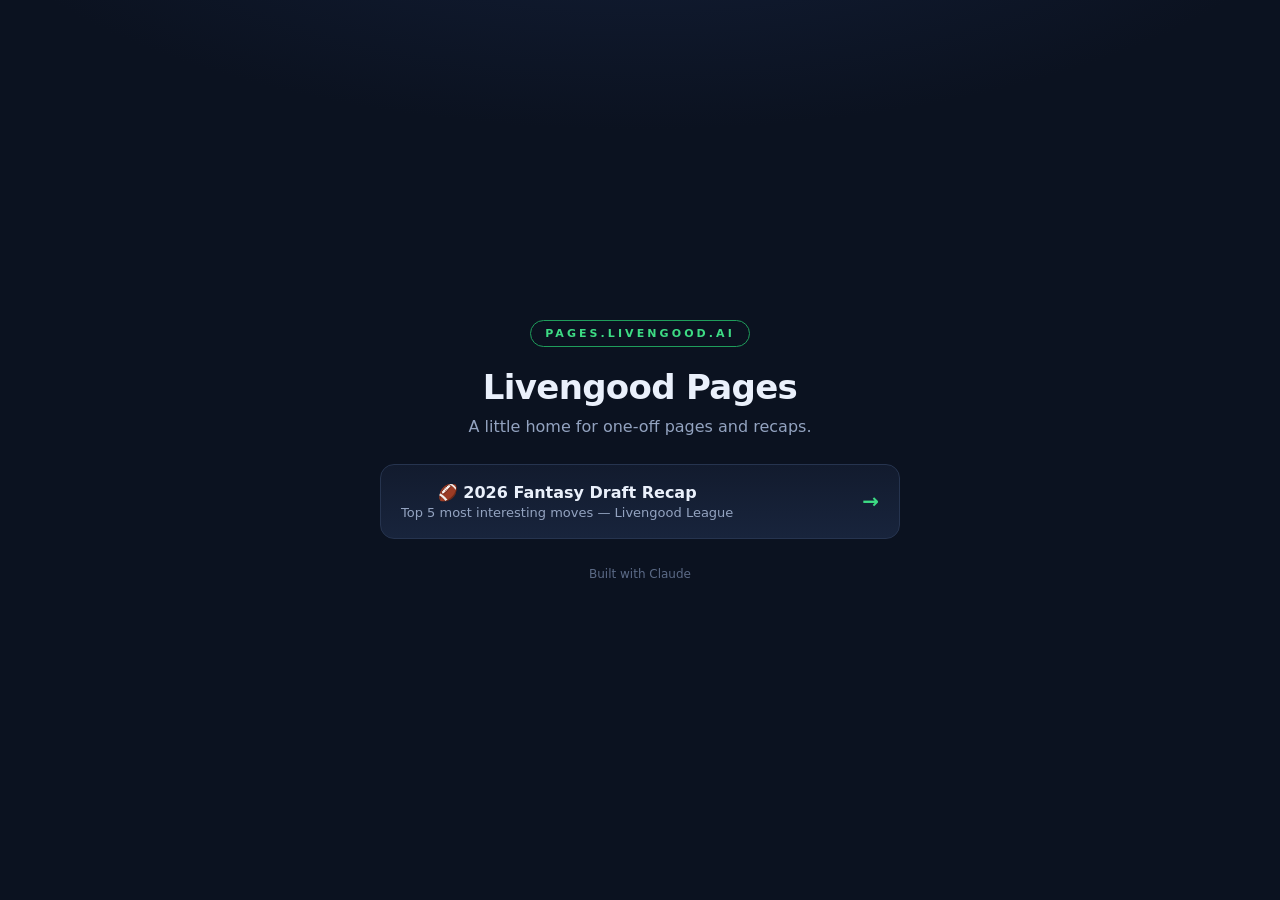
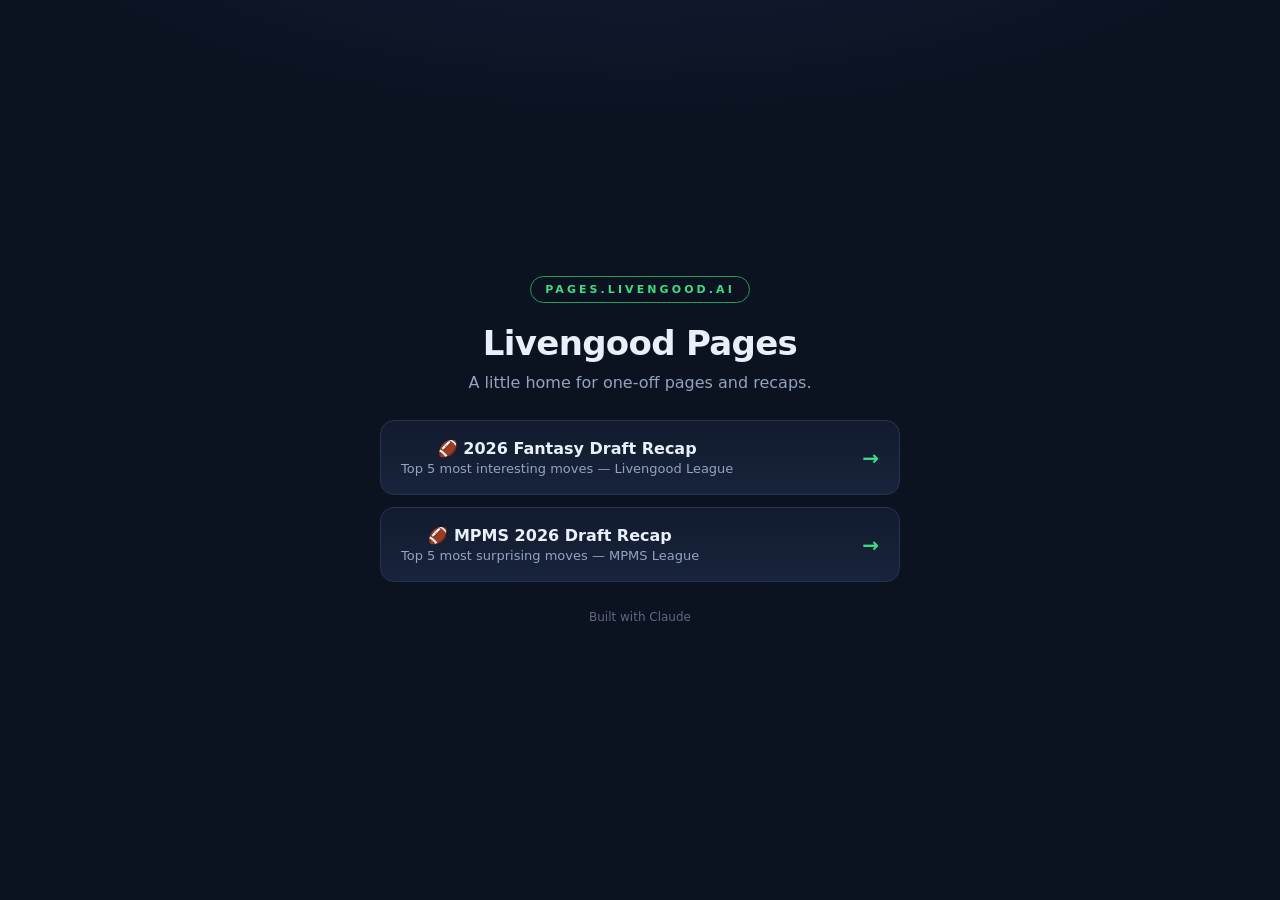
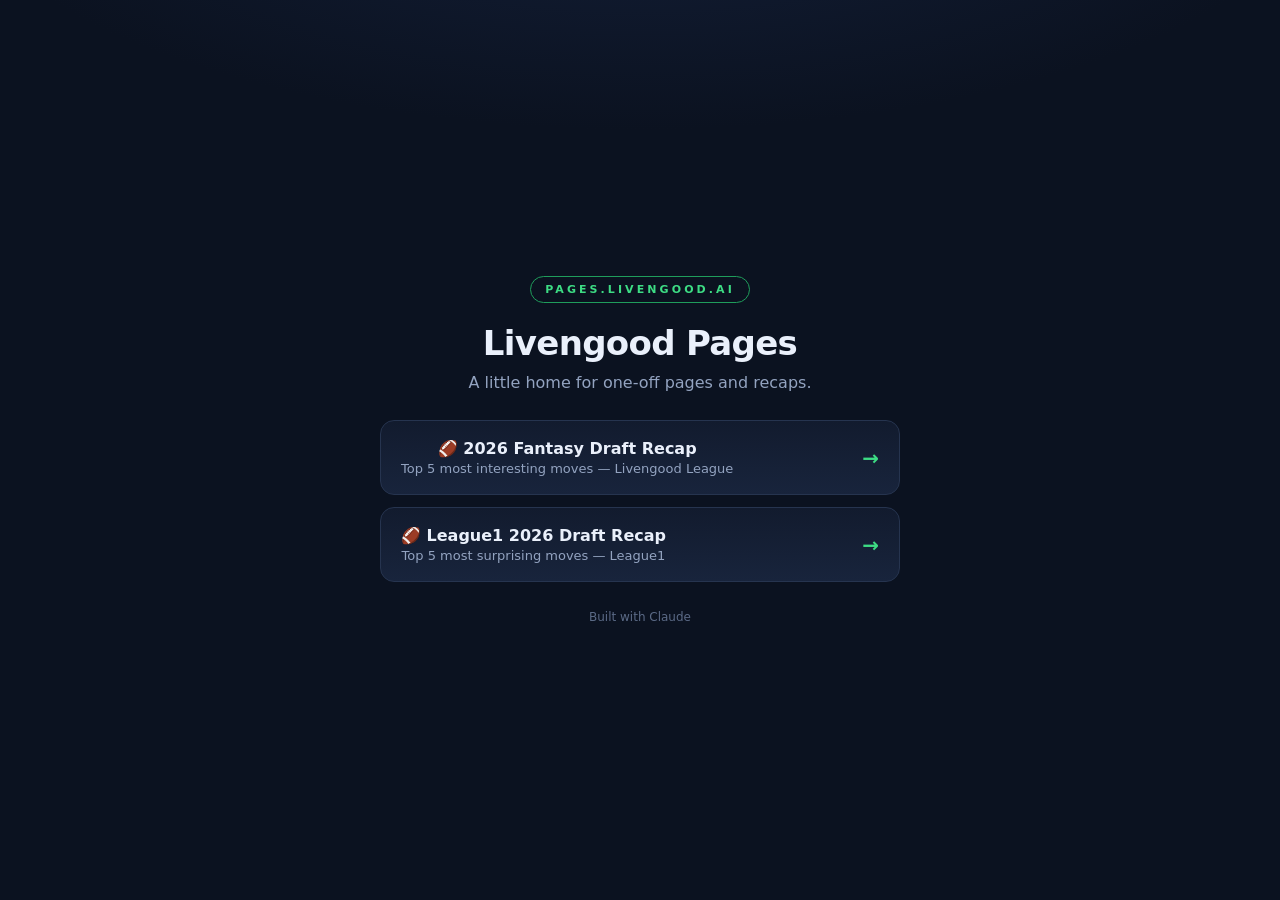
